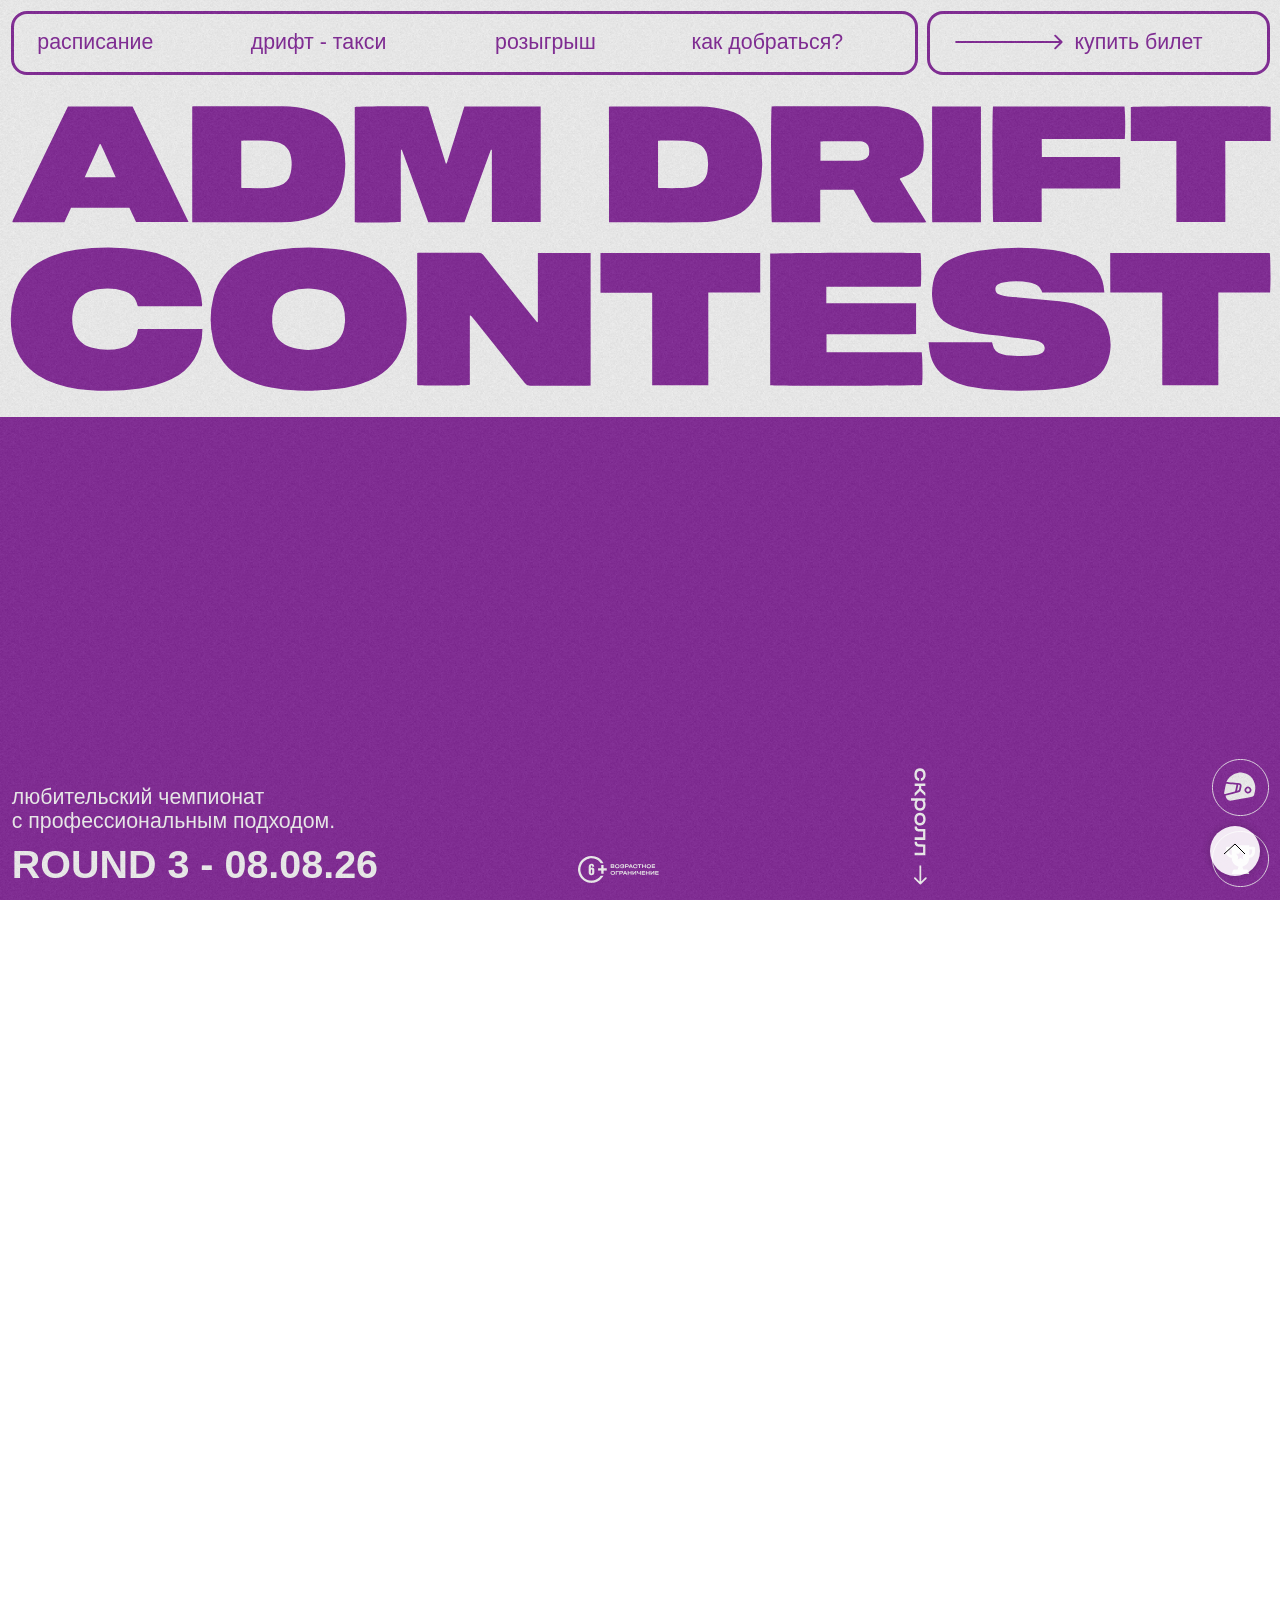
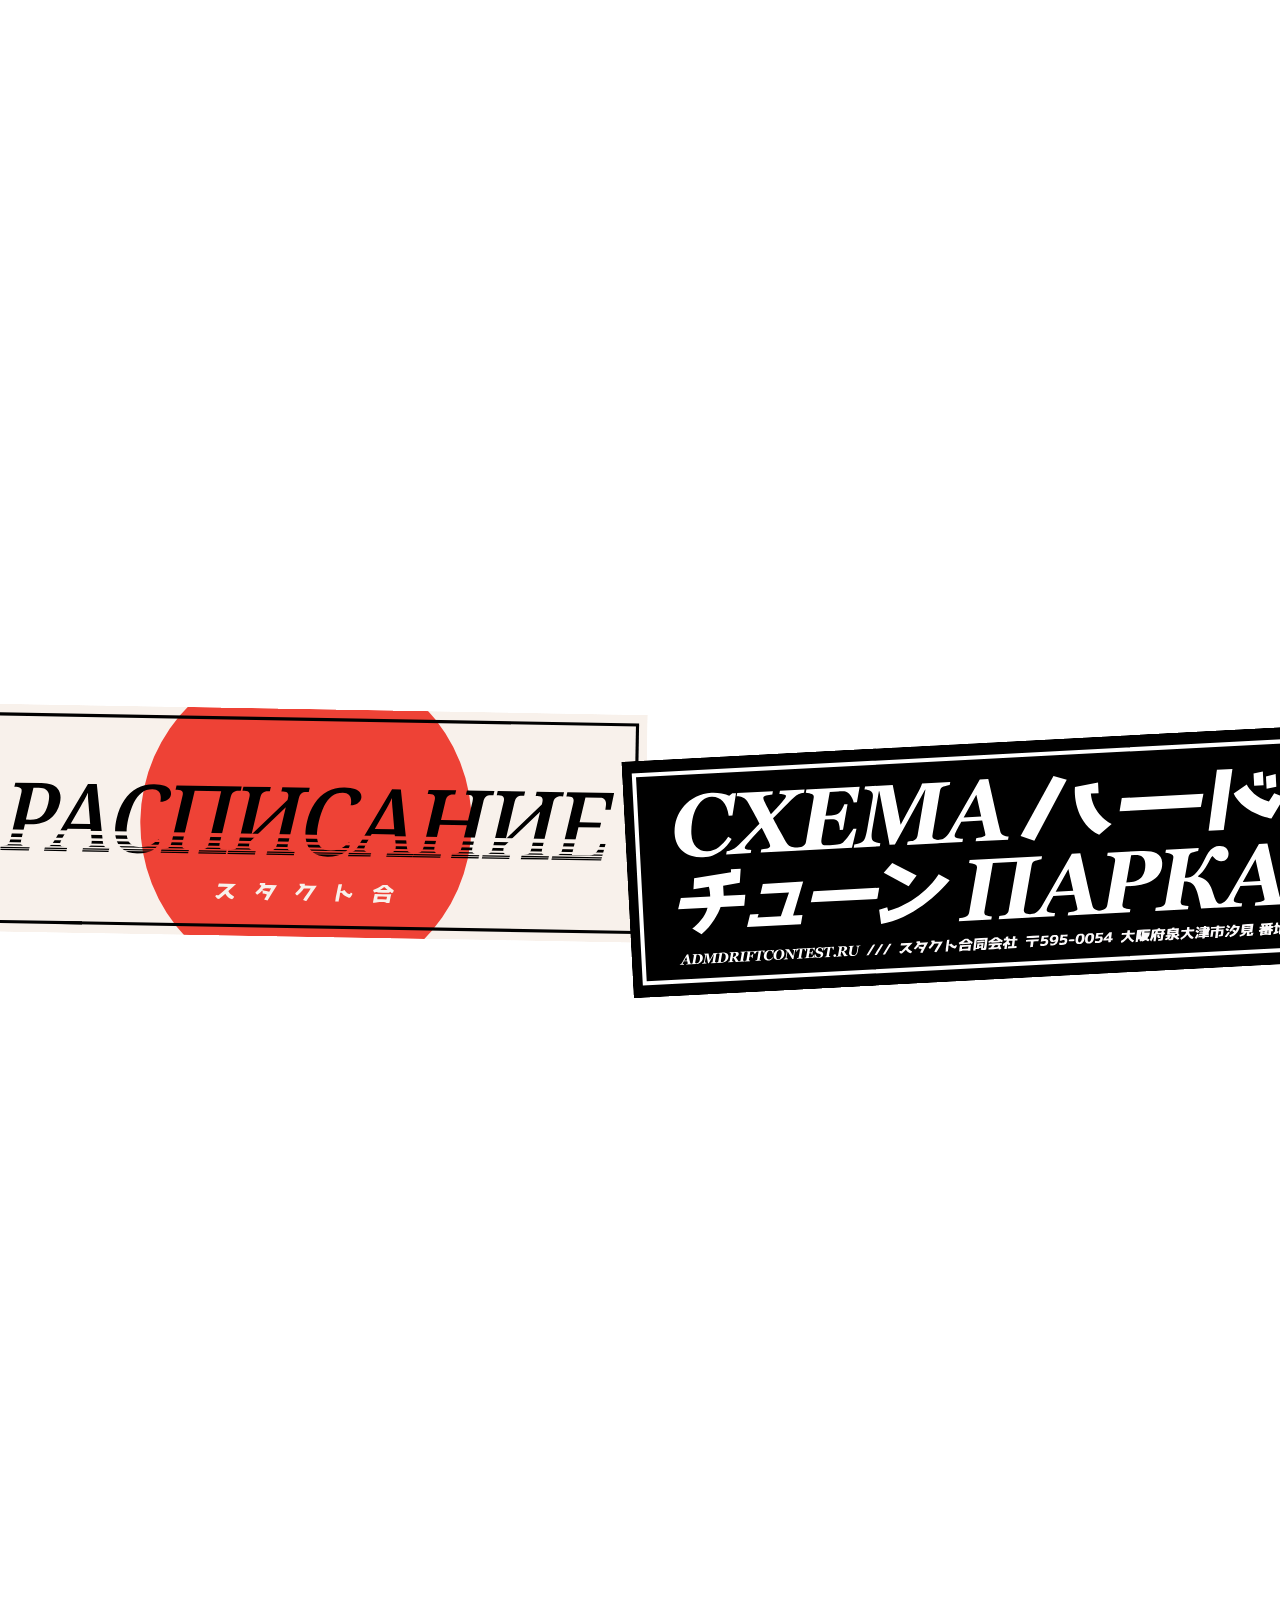
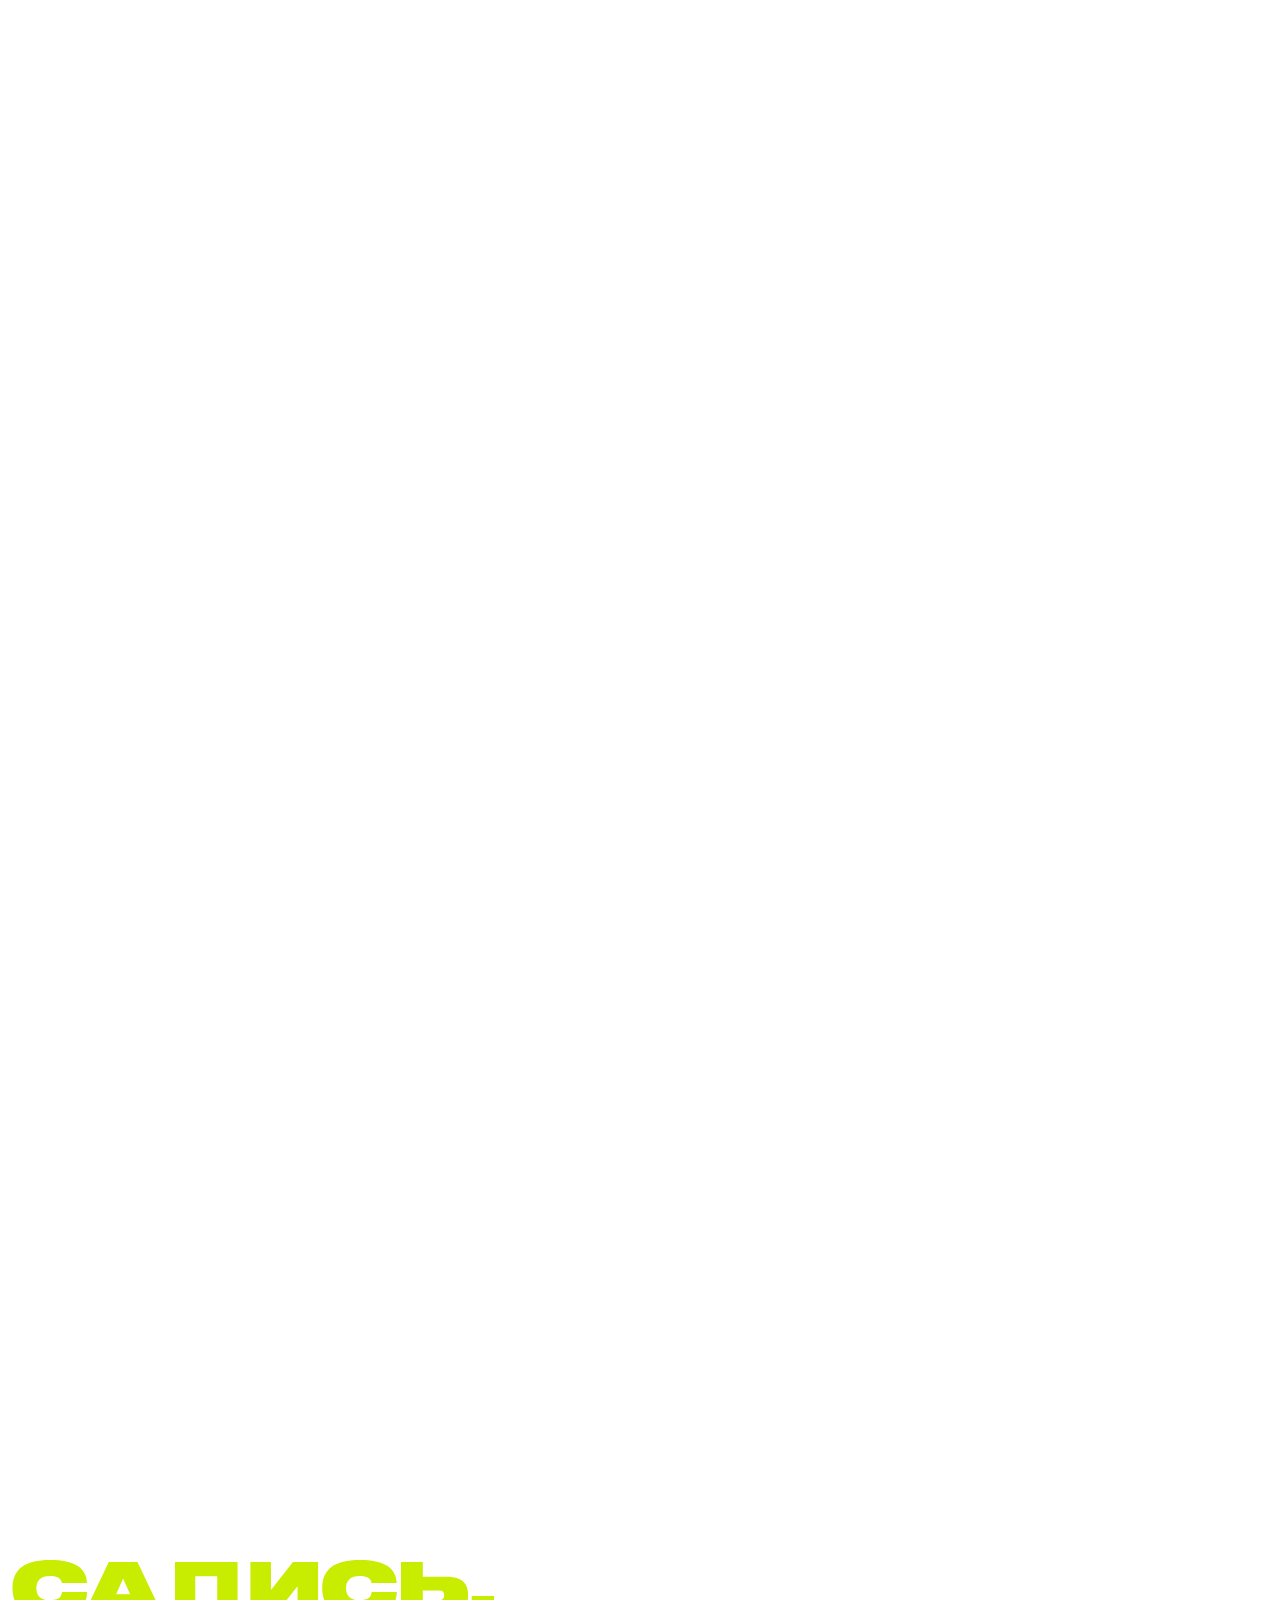
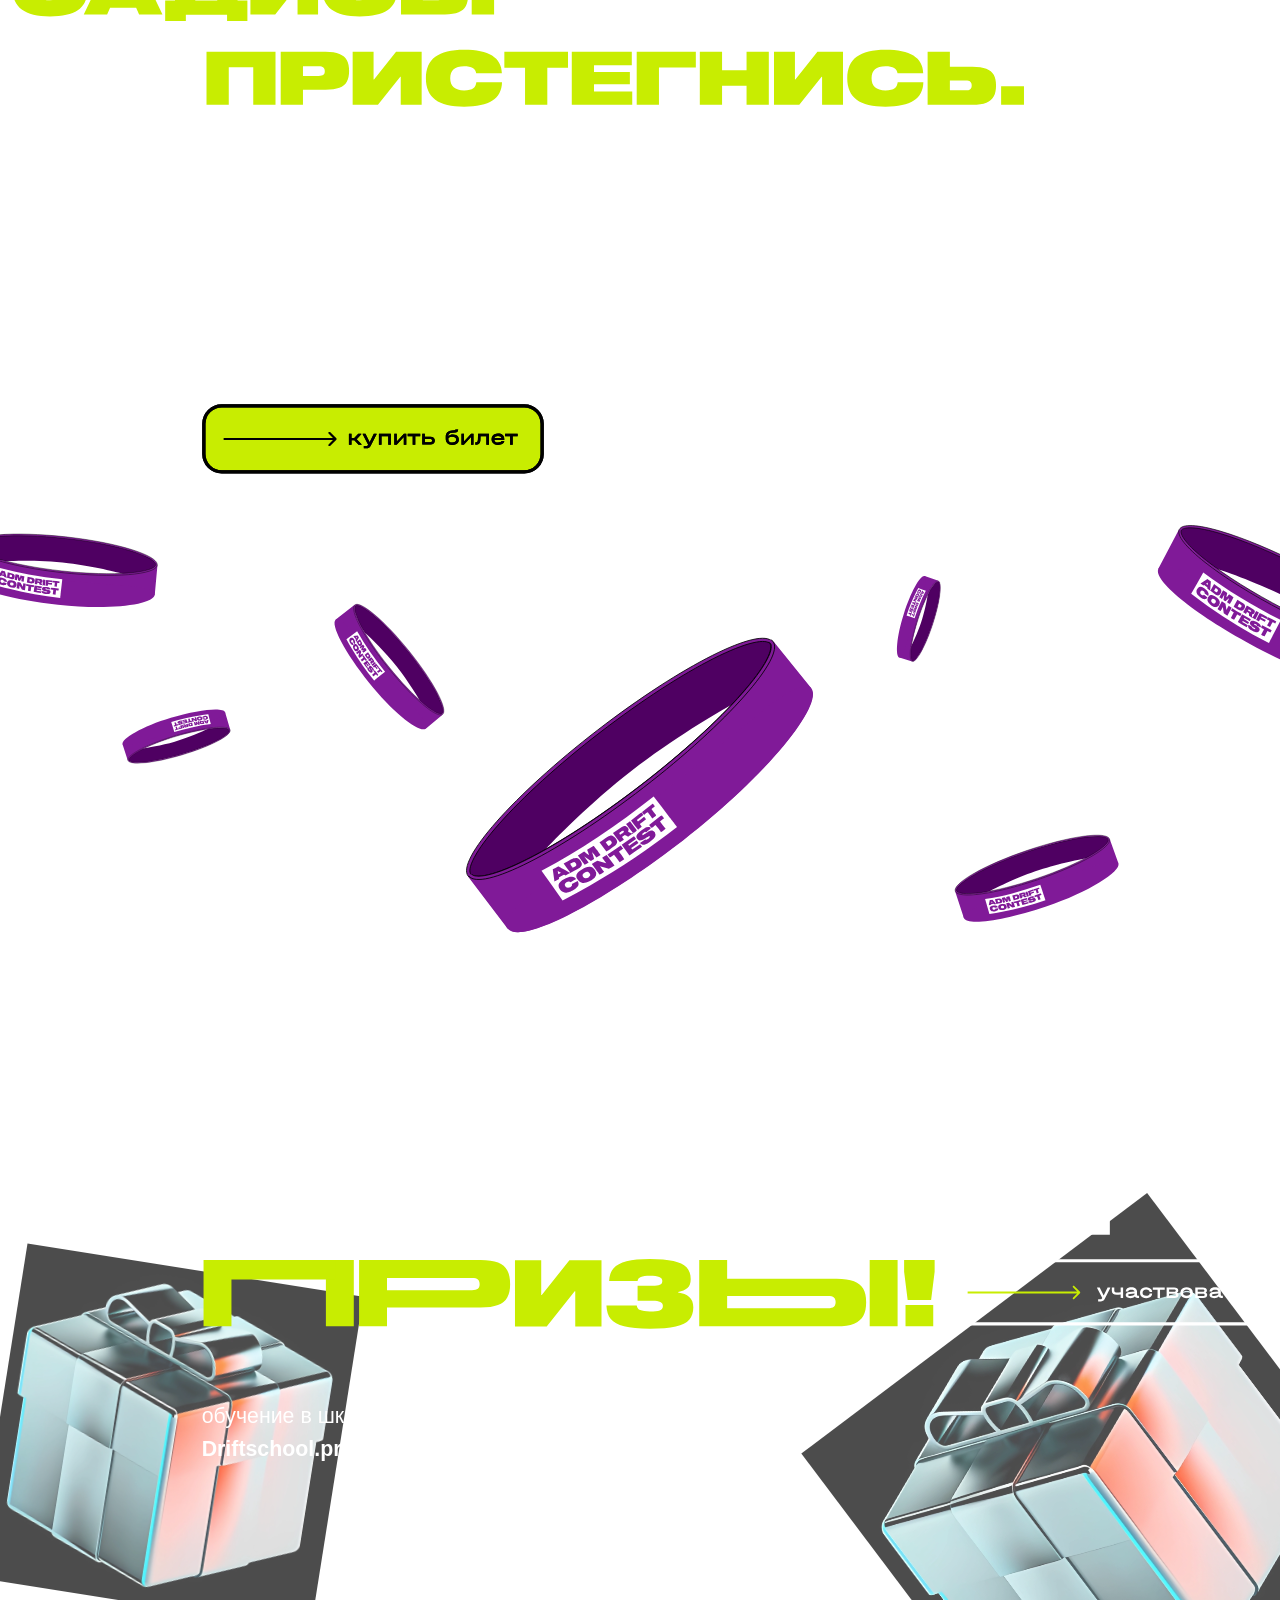
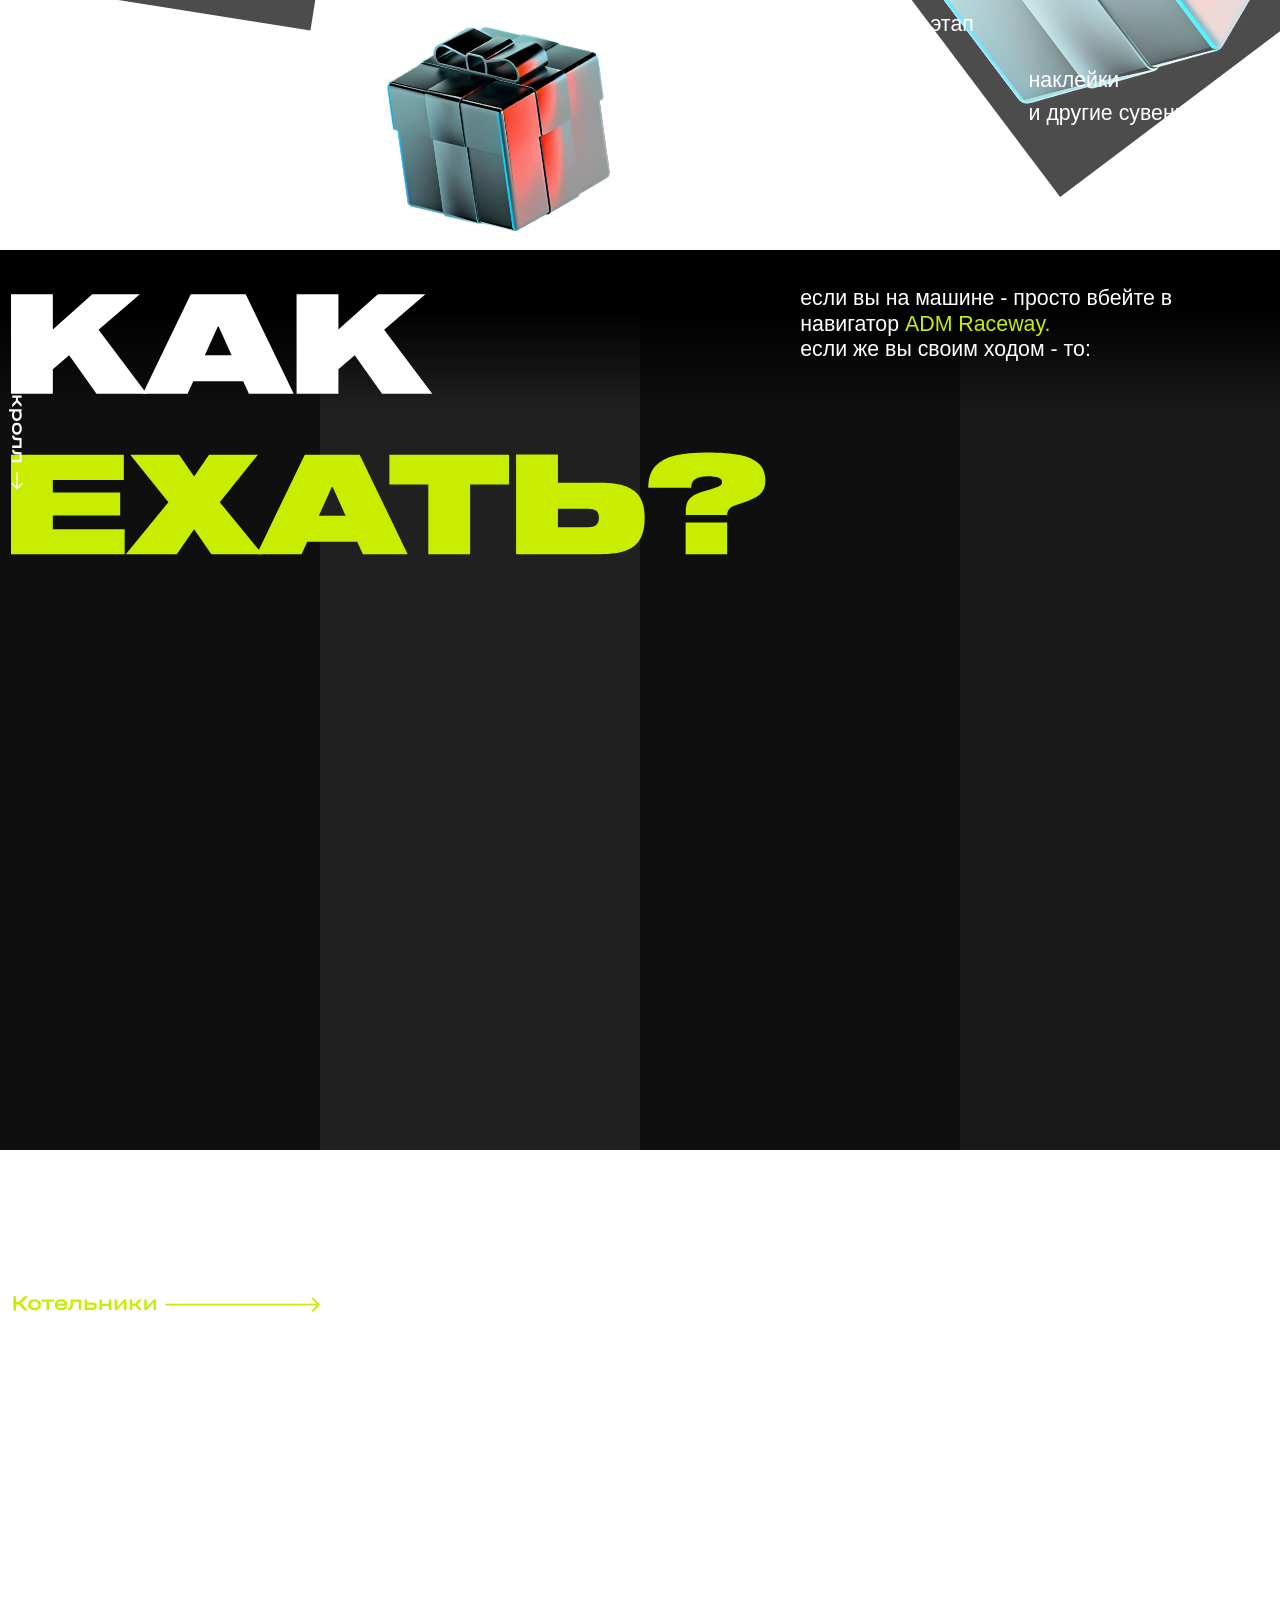
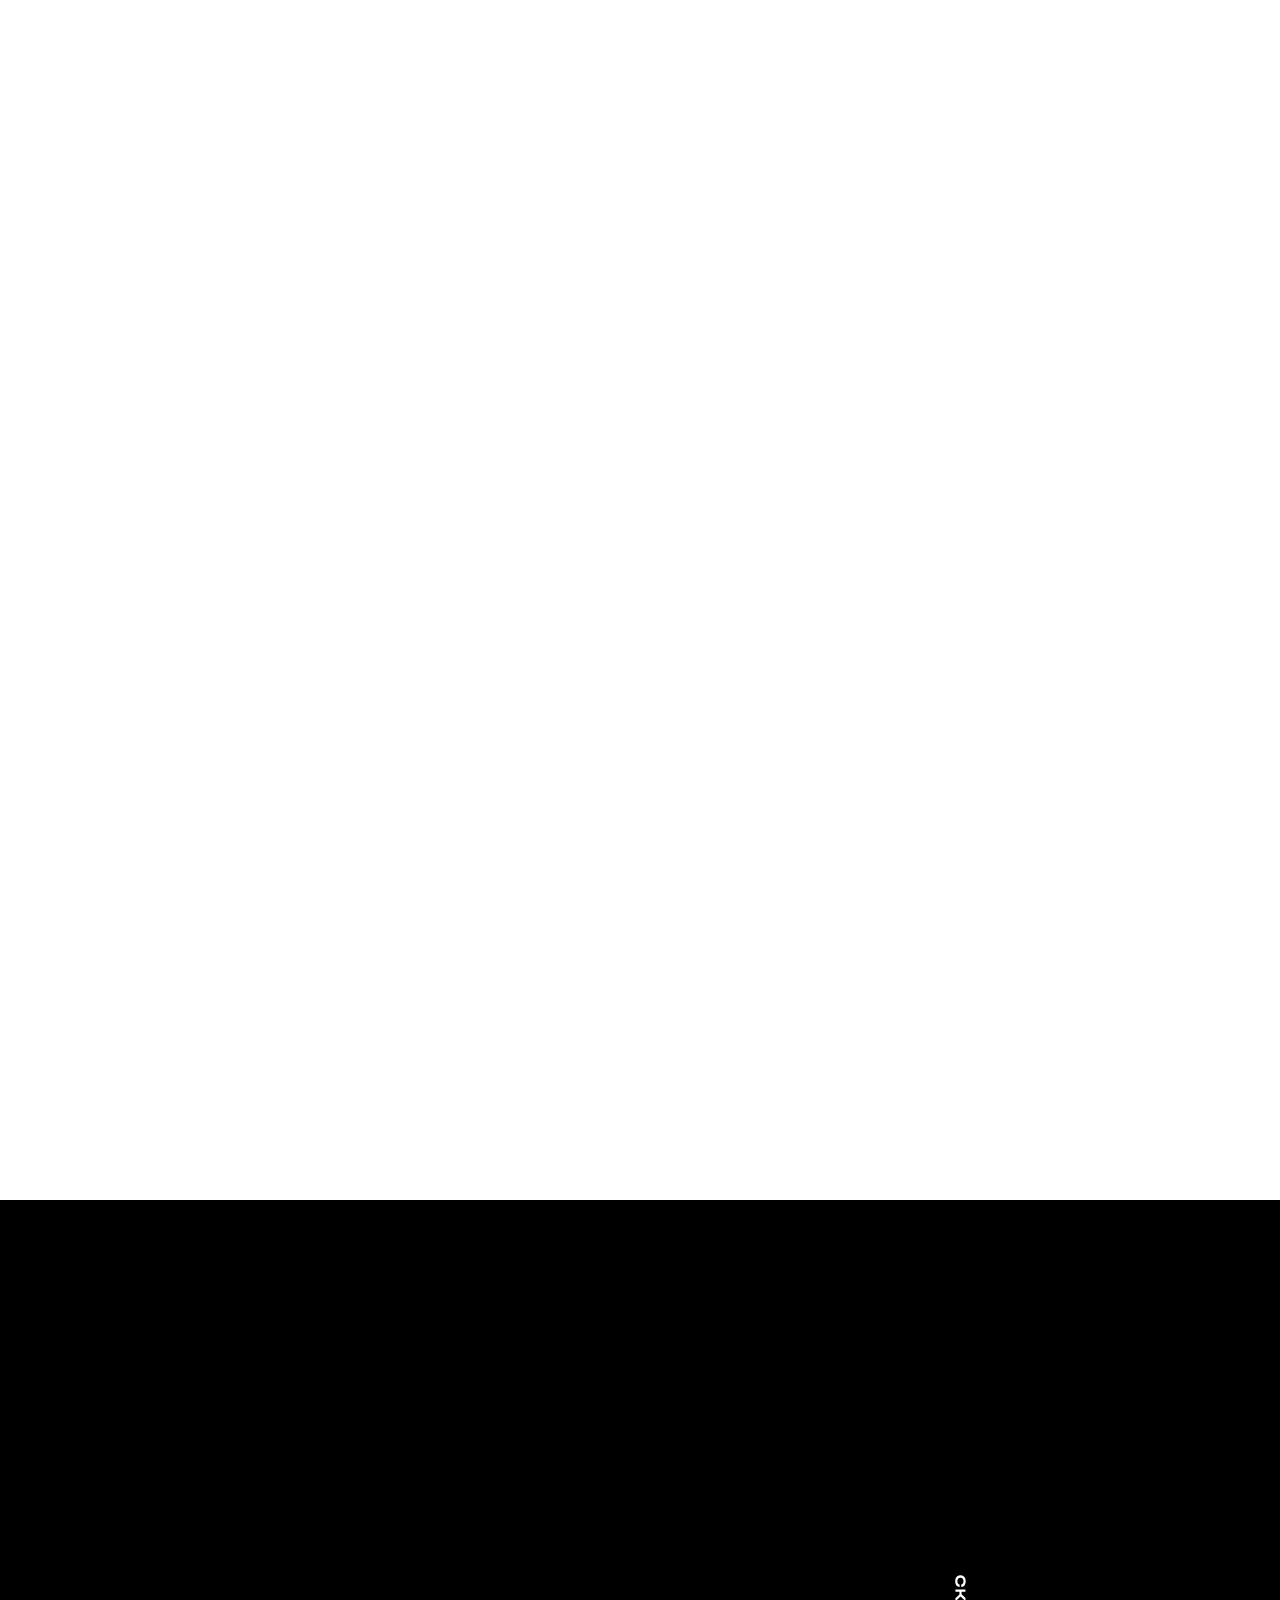
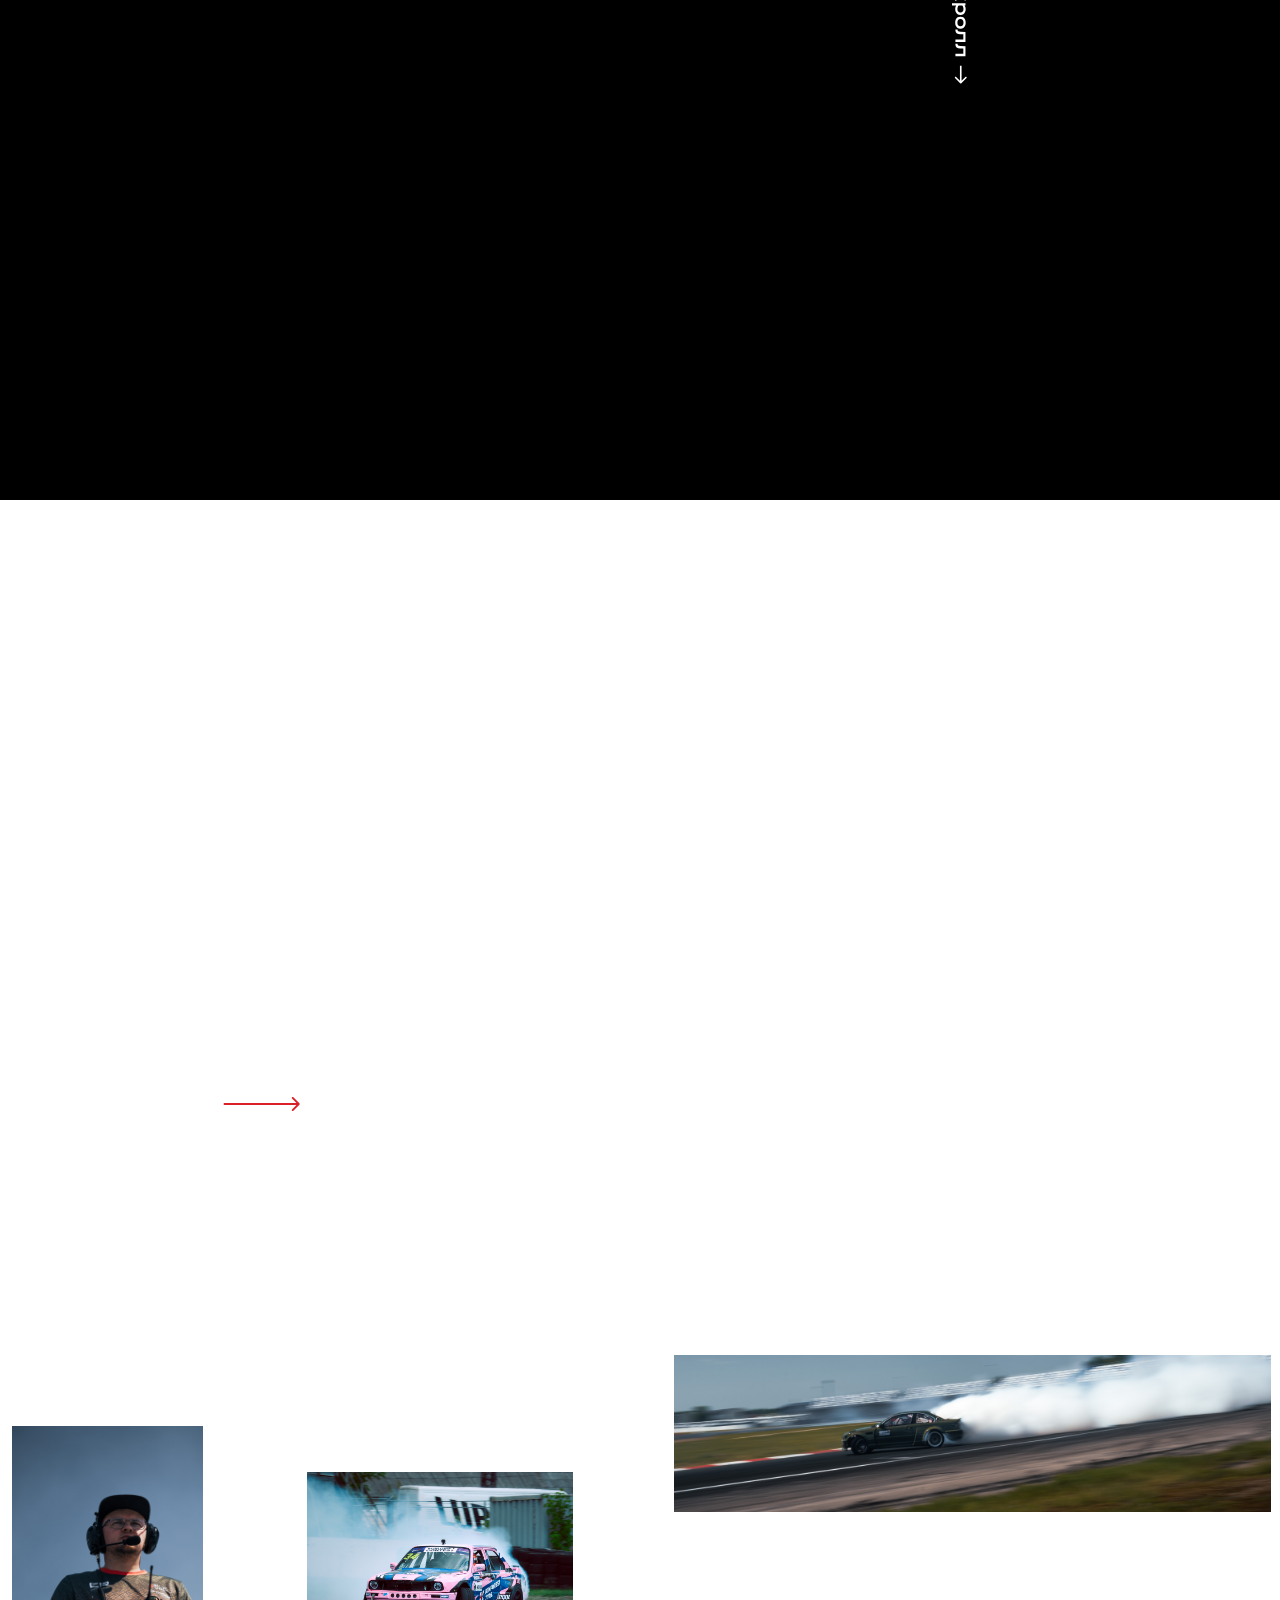
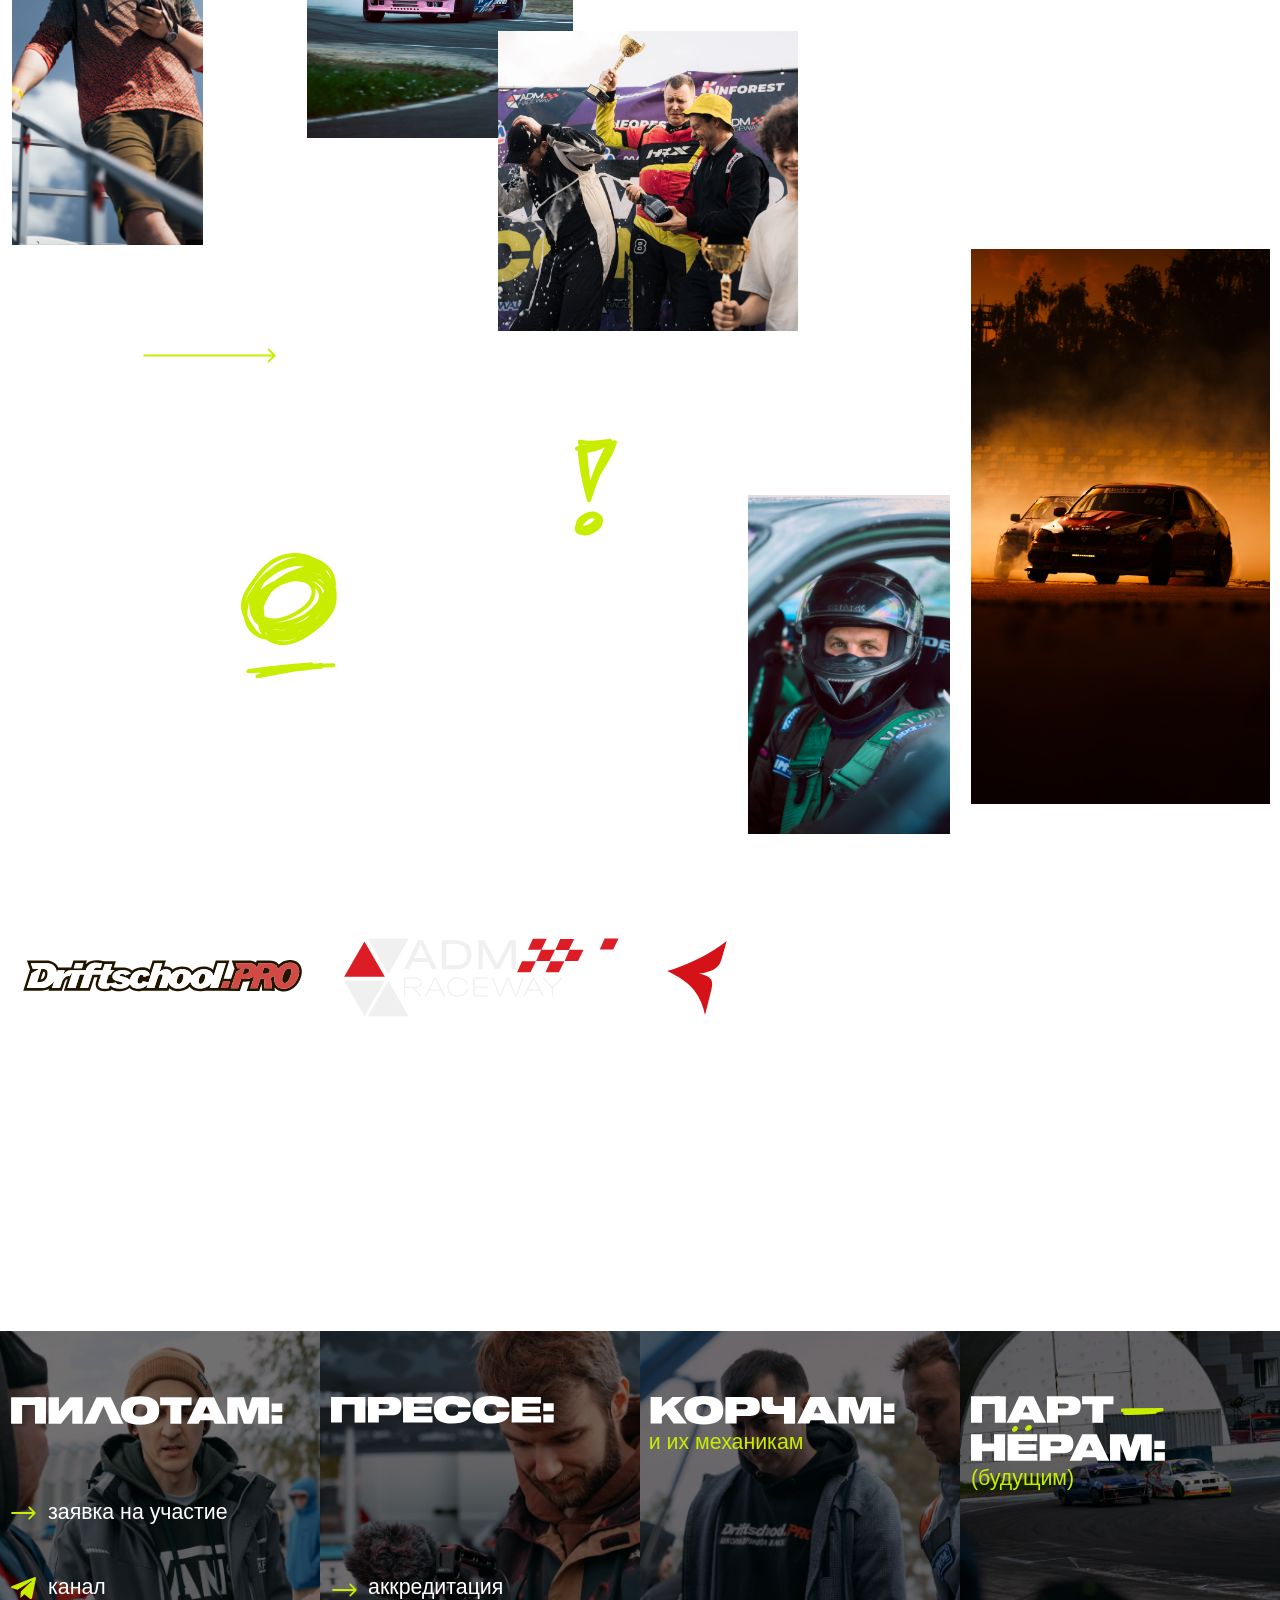
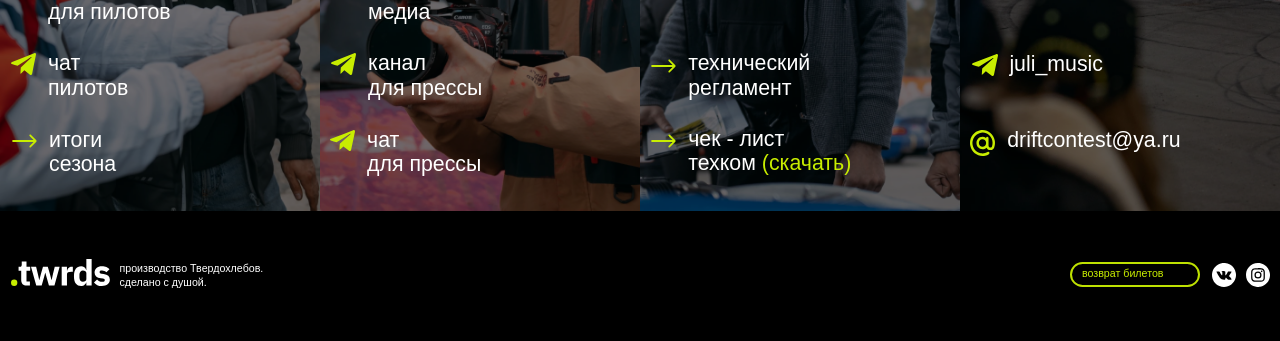
==== test/index.html @ a72785b3 "test: локализованная версия сайта в /test/ (все картинки локально, для проверки)" ====
<!DOCTYPE html>
<!-- saved from url=(0040)https://event.admdriftcontest.ru/desktop -->
<html><head><meta http-equiv="Content-Type" content="text/html; charset=UTF-8">   <meta name="viewport" content="width=device-width, initial-scale=1.0"> <!--metatextblock--> <title>ADM DRIFT CONTEST</title> <meta property="og:url" content="https://go.admdriftcontest.ru/"> <meta property="og:title" content="ADM DRIFT CONTEST"> <meta property="og:description" content=""> <meta property="og:type" content="website"> <meta property="og:image" content="assets/cdn/57b9cfc22eec63c6.jpg"> <!-- canonical: укажите адрес новой посадочной после выбора домена --> <!--/metatextblock--> <meta name="format-detection" content="telephone=no"> <meta http-equiv="x-dns-prefetch-control" content="on"> <link rel="dns-prefetch" href="https://ws.tildacdn.com/"> <link rel="dns-prefetch" href="https://static.tildacdn.com/"> <!--favicons--> <link rel="icon" type="image/x-icon" sizes="32x32" href="assets/cdn/05800075f4807b48.ico" media="(prefers-color-scheme: light)"> <link rel="icon" type="image/x-icon" sizes="32x32" href="assets/cdn/02014772141216e8.ico" media="(prefers-color-scheme: dark)"> <link rel="icon" type="image/svg+xml" sizes="any" href="assets/cdn/d7f39bd83659e5aa.svg"> <!--/favicons--> <!-- Assets --> <script src="https://neo.tildacdn.com/js/tilda-fallback-1.0.min.js" async="" charset="utf-8"></script> <link rel="stylesheet" href="assets/tilda-grid-3.0.min.css" type="text/css" media="all" onerror="this.loaderr=&#39;y&#39;;"> <link rel="stylesheet" href="assets/tilda-blocks-page48176587.min.css" type="text/css" media="all" onerror="this.loaderr=&#39;y&#39;;">
<link rel="stylesheet" href="assets-m/tilda-blocks-page51428053.min.css" type="text/css" media="all"> <link rel="stylesheet" href="assets/tilda-animation-2.0.min.css" type="text/css" media="all" onerror="this.loaderr=&#39;y&#39;;"> <script nomodule="" src="assets/tilda-polyfill-1.0.min.js" charset="utf-8"></script> <script type="text/javascript">function t_onReady(func) {if(document.readyState!='loading') {func();} else {document.addEventListener('DOMContentLoaded',func);}}
function t_onFuncLoad(funcName,okFunc,time) {if(typeof window[funcName]==='function') {okFunc();} else {setTimeout(function() {t_onFuncLoad(funcName,okFunc,time);},(time||100));}}function t396_initialScale(t){var e=document.getElementById("rec"+t);if(e){var i=e.querySelector(".t396__artboard");if(i){window.tn_scale_initial_window_width||(window.tn_scale_initial_window_width=document.documentElement.clientWidth);var a=window.tn_scale_initial_window_width,r=[],n,l=i.getAttribute("data-artboard-screens");if(l){l=l.split(",");for(var o=0;o<l.length;o++)r[o]=parseInt(l[o],10)}else r=[320,480,640,960,1200];for(var o=0;o<r.length;o++){var d=r[o];a>=d&&(n=d)}var _="edit"===window.allrecords.getAttribute("data-tilda-mode"),c="center"===t396_getFieldValue(i,"valign",n,r),s="grid"===t396_getFieldValue(i,"upscale",n,r),w=t396_getFieldValue(i,"height_vh",n,r),g=t396_getFieldValue(i,"height",n,r),u=!!window.opr&&!!window.opr.addons||!!window.opera||-1!==navigator.userAgent.indexOf(" OPR/");if(!_&&c&&!s&&!w&&g&&!u){var h=parseFloat((a/n).toFixed(3)),f=[i,i.querySelector(".t396__carrier"),i.querySelector(".t396__filter")],v=Math.floor(parseInt(g,10)*h)+"px",p;i.style.setProperty("--initial-scale-height",v);for(var o=0;o<f.length;o++)f[o].style.setProperty("height","var(--initial-scale-height)");t396_scaleInitial__getElementsToScale(i).forEach((function(t){t.style.zoom=h}))}}}}function t396_scaleInitial__getElementsToScale(t){return t?Array.prototype.slice.call(t.children).filter((function(t){return t&&(t.classList.contains("t396__elem")||t.classList.contains("t396__group"))})):[]}function t396_getFieldValue(t,e,i,a){var r,n=a[a.length-1];if(!(r=i===n?t.getAttribute("data-artboard-"+e):t.getAttribute("data-artboard-"+e+"-res-"+i)))for(var l=0;l<a.length;l++){var o=a[l];if(!(o<=i)&&(r=o===n?t.getAttribute("data-artboard-"+e):t.getAttribute("data-artboard-"+e+"-res-"+o)))break}return r}window.TN_SCALE_INITIAL_VER="1.0",window.tn_scale_initial_window_width=null;</script> <script src="assets/jquery-1.10.2.min.js" charset="utf-8" onerror="this.loaderr=&#39;y&#39;;"></script> <script src="assets/tilda-scripts-3.0.min.js" charset="utf-8" defer="" onerror="this.loaderr=&#39;y&#39;;"></script> <script src="assets/tilda-blocks-page48176587.min.js" charset="utf-8" async="" onerror="this.loaderr=&#39;y&#39;;"></script>
<script src="assets-m/tilda-blocks-page51428053.min.js" charset="utf-8"></script> <script src="assets/tilda-lazyload-1.0.min.js" charset="utf-8" async="" onerror="this.loaderr=&#39;y&#39;;"></script> <script src="assets/tilda-animation-2.0.min.js" charset="utf-8" async="" onerror="this.loaderr=&#39;y&#39;;"></script> <script src="assets/tilda-zero-1.1.min.js" charset="utf-8" async="" onerror="this.loaderr=&#39;y&#39;;"></script> <script src="assets/tilda-animation-ext-1.0.min.js" charset="utf-8" async="" onerror="this.loaderr=&#39;y&#39;;"></script> <script src="assets/tilda-animation-sbs-1.0.min.js" charset="utf-8" async="" onerror="this.loaderr=&#39;y&#39;;"></script> <script src="assets/tilda-zero-scale-1.0.min.js" charset="utf-8" async="" onerror="this.loaderr=&#39;y&#39;;"></script> <script src="assets/tilda-zero-fixed-1.0.min.js" charset="utf-8" async="" onerror="this.loaderr=&#39;y&#39;;"></script> <script src="assets/tilda-events-1.0.min.js" charset="utf-8" async="" onerror="this.loaderr=&#39;y&#39;;"></script> <script type="text/javascript">window.dataLayer=window.dataLayer||[];</script> <script type="text/javascript">(function() {var ttt='cebo';var tt='oog';var re=new RegExp("bot|g" + tt + "le|yandex|baidu|bing|msn|duckduckbot|teoma|slurp|crawler|spider|robot|crawling|fa" + ttt + "ok","i");if((re.test(navigator.userAgent))===false&&typeof(sessionStorage)!='undefined'&&sessionStorage.getItem('visited')!=='y'&&document.visibilityState){var style=document.createElement('style');style.type='text/css';style.innerHTML='@media screen and (min-width: 980px) {.t-records {opacity: 0;}.t-records_animated {-webkit-transition: opacity ease-in-out .2s;-moz-transition: opacity ease-in-out .2s;-o-transition: opacity ease-in-out .2s;transition: opacity ease-in-out .2s;}.t-records.t-records_visible {opacity: 1;}}';document.getElementsByTagName('head')[0].appendChild(style);function t_setvisRecs(){var alr=document.querySelectorAll('.t-records');Array.prototype.forEach.call(alr,function(el) {el.classList.add("t-records_animated");});setTimeout(function() {Array.prototype.forEach.call(alr,function(el) {el.classList.add("t-records_visible");});sessionStorage.setItem("visited","y");},400);}
document.addEventListener('DOMContentLoaded',t_setvisRecs);}})();</script><style type="text/css">@media screen and (min-width: 980px) {.t-records {opacity: 0;}.t-records_animated {-webkit-transition: opacity ease-in-out .2s;-moz-transition: opacity ease-in-out .2s;-o-transition: opacity ease-in-out .2s;transition: opacity ease-in-out .2s;}.t-records.t-records_visible {opacity: 1;}}</style><style id="annexxStyle011"> /* Removing pop-up icons from videos in Opera */ #detach-button-host { display: none !important; } div[class*="annexx-wrapper-video-in-shape"] video:fullscreen { border-radius: 0px; object-fit: contain; }                     .hide-preload-shape { visibility: hidden !important; pointer-events: none !important; } video {-webkit-mask-image: -webkit-radial-gradient(white, black); -webkit-backface-visibility: hidden; -moz-backface-visibility: hidden;} .tn-elem__7423584621721386684491 .toned-video { position: absolute; top: 0; width: 100%; height: 100%; z-index: 1; background-color: rgba(0,0,0,0); }  .t396__elem.tn-elem.annexx-wrapper-video-in-shape7817993834 {  } .t396__elem.tn-elem.annexx-wrapper-video-in-shape7817993834 .tn-atom { object-fit: cover;   transition: transform 0ms linear; } .t396__elem.tn-elem.annexx-wrapper-video-in-shape7817993834 .tn-atom:hover { transform: scale(100%) ; transition: transform 0ms linear 0ms; }  .annexx-wrapper-video-in-shape7817993834 video { object-fit: cover; height: 100%; width: 100%; height: 100%; position: absolute; top: 0; left: 0;    }  .t396__elem.tn-elem.annexx-wrapper-video-in-shape7817993834 .toned-video {   }       .tn-elem__7423584621721387025328 .toned-video { position: absolute; top: 0; width: 100%; height: 100%; z-index: 1; background-color: rgba(0, 0, 0, 0.8); }  .t396__elem.tn-elem.annexx-wrapper-video-in-shape9236403258 {  } .t396__elem.tn-elem.annexx-wrapper-video-in-shape9236403258 .tn-atom { object-fit: cover;   transition: transform 0ms linear; } .t396__elem.tn-elem.annexx-wrapper-video-in-shape9236403258 .tn-atom:hover { transform: scale(100%) ; transition: transform 0ms linear 0ms; }  .annexx-wrapper-video-in-shape9236403258 video { object-fit: cover; height: 100%; width: 100%; height: 100%; position: absolute; top: 0; left: 0;    }  .t396__elem.tn-elem.annexx-wrapper-video-in-shape9236403258 .toned-video {   }  .tn-elem__7427253441720355758417 .toned-video { position: absolute; top: 0; width: 100%; height: 100%; z-index: 1; background-color: rgba(0, 0, 0, 0.6); }  .t396__elem.tn-elem.annexx-wrapper-video-in-shape7045211127 {  } .t396__elem.tn-elem.annexx-wrapper-video-in-shape7045211127 .tn-atom { object-fit: cover;   transition: transform 0ms linear; } .t396__elem.tn-elem.annexx-wrapper-video-in-shape7045211127 .tn-atom:hover { transform: scale(100%) ; transition: transform 0ms linear 0ms; }  .annexx-wrapper-video-in-shape7045211127 video { object-fit: cover; height: 100%; width: 100%; height: 100%; position: absolute; top: 0; left: 0;    }  .t396__elem.tn-elem.annexx-wrapper-video-in-shape7045211127 .toned-video {   }  .tn-elem__7427253441714670534882 .toned-video { position: absolute; top: 0; width: 100%; height: 100%; z-index: 1; background-color: rgba(0, 0, 0, 0.8); }  .t396__elem.tn-elem.annexx-wrapper-video-in-shape6560532716 {  } .t396__elem.tn-elem.annexx-wrapper-video-in-shape6560532716 .tn-atom { object-fit: cover;   transition: transform 0ms linear; } .t396__elem.tn-elem.annexx-wrapper-video-in-shape6560532716 .tn-atom:hover { transform: scale(100%) ; transition: transform 0ms linear 0ms; }  .annexx-wrapper-video-in-shape6560532716 video { object-fit: cover; height: 100%; width: 100%; height: 100%; position: absolute; top: 0; left: 0;    }  .t396__elem.tn-elem.annexx-wrapper-video-in-shape6560532716 .toned-video {   }  .tn-elem__7427253441714670549887 .toned-video { position: absolute; top: 0; width: 100%; height: 100%; z-index: 1; background-color: rgba(0, 0, 0, 0.75); }  .t396__elem.tn-elem.annexx-wrapper-video-in-shape6352124714 {  } .t396__elem.tn-elem.annexx-wrapper-video-in-shape6352124714 .tn-atom { object-fit: cover;   transition: transform 0ms linear; } .t396__elem.tn-elem.annexx-wrapper-video-in-shape6352124714 .tn-atom:hover { transform: scale(100%) ; transition: transform 0ms linear 0ms; }  .annexx-wrapper-video-in-shape6352124714 video { object-fit: cover; height: 100%; width: 100%; height: 100%; position: absolute; top: 0; left: 0;    }  .t396__elem.tn-elem.annexx-wrapper-video-in-shape6352124714 .toned-video {   }  .tn-elem__7427253441714670559920 .toned-video { position: absolute; top: 0; width: 100%; height: 100%; z-index: 1; background-color: rgba(0, 0, 0, 0.8); }  .t396__elem.tn-elem.annexx-wrapper-video-in-shape221623359 {  } .t396__elem.tn-elem.annexx-wrapper-video-in-shape221623359 .tn-atom { object-fit: cover;   transition: transform 0ms linear; } .t396__elem.tn-elem.annexx-wrapper-video-in-shape221623359 .tn-atom:hover { transform: scale(100%) ; transition: transform 0ms linear 0ms; }  .annexx-wrapper-video-in-shape221623359 video { object-fit: cover; height: 100%; width: 100%; height: 100%; position: absolute; top: 0; left: 0;    }  .t396__elem.tn-elem.annexx-wrapper-video-in-shape221623359 .toned-video {   }  .tn-elem__7427253441714670562405 .toned-video { position: absolute; top: 0; width: 100%; height: 100%; z-index: 1; background-color: rgba(0, 0, 0, 0.8); }  .t396__elem.tn-elem.annexx-wrapper-video-in-shape9939599119 {  } .t396__elem.tn-elem.annexx-wrapper-video-in-shape9939599119 .tn-atom { object-fit: cover;   transition: transform 0ms linear; } .t396__elem.tn-elem.annexx-wrapper-video-in-shape9939599119 .tn-atom:hover { transform: scale(100%) ; transition: transform 0ms linear 0ms; }  .annexx-wrapper-video-in-shape9939599119 video { object-fit: cover; height: 100%; width: 100%; height: 100%; position: absolute; top: 0; left: 0;    }  .t396__elem.tn-elem.annexx-wrapper-video-in-shape9939599119 .toned-video {   }  .t396__elem.tn-elem.annexx-wrapper-video-in-shape8696318634 {  } .t396__elem.tn-elem.annexx-wrapper-video-in-shape8696318634 .tn-atom { object-fit: cover;   transition: transform 0ms linear; } .t396__elem.tn-elem.annexx-wrapper-video-in-shape8696318634 .tn-atom:hover { transform: scale(100%) ; transition: transform 0ms linear 0ms; }  .annexx-wrapper-video-in-shape8696318634 video { object-fit: cover; height: 100%; width: 100%; height: 100%; position: absolute; top: 0; left: 0;    }   .t396__elem.tn-elem.tn-elem__7427253441714670549887.annexx-wrapper-video-in-shape6352124714 {display:table;}.t396__elem.tn-elem.tn-elem__7427253441720355758417.annexx-wrapper-video-in-shape7045211127 {display:table;}.t396__elem.tn-elem.taxiback.tn-elem__7423584621721387025328.annexx-wrapper-video-in-shape9236403258 {display:table;}.t396__elem.tn-elem.tn-elem__7427253441714670534882.annexx-wrapper-video-in-shape6560532716 {display:table;}.t396__elem.tn-elem.tn-elem__7423584621721386684491.annexx-wrapper-video-in-shape7817993834 {display:table;}.t396__elem.tn-elem.tn-elem__7427253441714670559920.annexx-wrapper-video-in-shape221623359 {display:table;}.t396__elem.tn-elem.tn-elem__7427253441714670562405.annexx-wrapper-video-in-shape9939599119 {display:table;}</style><style>.t396 .t-animate[data-animate-style="fadein"],.t396 .t-animate[data-animate-style="fadeinup"],.t396 .t-animate[data-animate-style="fadeindown"],.t396 .t-animate[data-animate-style="fadeinleft"],.t396 .t-animate[data-animate-style="fadeinright"],.t396 .t-animate[data-animate-style="zoomin"],.t396 .t-animate[data-animate-style="zoomout"] {opacity: 0;-webkit-transition-property: opacity, transform;transition-property: opacity, transform;-webkit-transition-duration: 1s;transition-duration: 1s;-webkit-transition-timing-function: cubic-bezier(0.19, 1, 0.22, 1);transition-timing-function: cubic-bezier(0.19, 1, 0.22, 1);-webkit-backface-visibility: hidden;backface-visibility: hidden;}@media screen and (max-width: 1199px) {.t396 .t-animate[data-animate-style-res-320="fadein"],.t396 .t-animate[data-animate-style-res-320="fadeinup"],.t396 .t-animate[data-animate-style-res-320="fadeindown"],.t396 .t-animate[data-animate-style-res-320="fadeinleft"],.t396 .t-animate[data-animate-style-res-320="fadeinright"],.t396 .t-animate[data-animate-style-res-320="zoomin"],.t396 .t-animate[data-animate-style-res-320="zoomout"] {opacity: 0;-webkit-transition-property: opacity, transform;transition-property: opacity, transform;-webkit-transition-duration: 1s;transition-duration: 1s;-webkit-transition-timing-function: cubic-bezier(0.19, 1, 0.22, 1);transition-timing-function: cubic-bezier(0.19, 1, 0.22, 1);-webkit-backface-visibility: hidden;backface-visibility: hidden;}}.t396 .t-title.t-animate {-webkit-transition-duration: 1.2s;transition-duration: 1.2s;}.t396 .t-descr.t-animate,.t396 .t-uptitle.t-animate,.t396 .t-subtitle.t-animate,.t396 .t-text.t-animate {-webkit-transition-duration: 0.7s;transition-duration: 0.7s;}.t396 .t-item.t-animate {-webkit-transition-duration: 0.5s;transition-duration: 0.5s;}.t396 .t-animate[data-animate-style="fadein"] {opacity: 0;transform: none;}@media screen and (max-width: 1199px) {#allrecords .t396 .t-animate[data-animate-style-res-320="fadein"] {opacity: 0;transform: none;}}.t396 .t-animate_started[data-animate-style="fadein"] {opacity: 1;}@media screen and (max-width: 1199px) {#allrecords .t396 .t-animate_started[data-animate-style-res-320="fadein"] {opacity: 1;}}.t396 .t-animate[data-animate-style="fadeinup"] {-webkit-transform: translate(0, 100px);transform: translate(0, 100px);}@media screen and (max-width: 1199px) {#allrecords .t396 .t-animate[data-animate-style-res-320="fadeinup"] {-webkit-transform: translate(0, 100px);transform: translate(0, 100px);}}.t396 .t-animate_started[data-animate-style="fadeinup"] {opacity: 1;-webkit-transform: none;transform: none;}@media screen and (max-width: 1199px) {#allrecords .t396 .t-animate_started[data-animate-style-res-320="fadeinup"] {opacity: 1;-webkit-transform: none;transform: none;}}.t396 .t-animate[data-animate-style="fadeindown"] {-webkit-transform: translate(0, -100px);transform: translate(0, -100px);}@media screen and (max-width: 1199px) {#allrecords .t396 .t-animate[data-animate-style-res-320="fadeindown"] {-webkit-transform: translate(0, -100px);transform: translate(0, -100px);}}.t396 .t-animate_started[data-animate-style="fadeindown"] {opacity: 1;-webkit-transform: none;transform: none;}@media screen and (max-width: 1199px) {#allrecords .t396 .t-animate_started[data-animate-style-res-320="fadeindown"] {opacity: 1;-webkit-transform: none;transform: none;}}.t396 .t-animate[data-animate-style="fadeinleft"] {-webkit-transform: translate(100px, 0);transform: translate(100px, 0);}@media screen and (max-width: 1199px) {#allrecords .t396 .t-animate[data-animate-style-res-320="fadeinleft"] {-webkit-transform: translate(100px, 0);transform: translate(100px, 0);}}.t396 .t-animate_started[data-animate-style="fadeinleft"] {opacity: 1;-webkit-transform: none;transform: none;}@media screen and (max-width: 1199px) {#allrecords .t396 .t-animate_started[data-animate-style-res-320="fadeinleft"] {opacity: 1;-webkit-transform: none;transform: none;}}.t396 .t-animate[data-animate-style="fadeinright"] {-webkit-transform: translate(-100px, 0);transform: translate(-100px, 0);}@media screen and (max-width: 1199px) {#allrecords .t396 .t-animate[data-animate-style-res-320="fadeinright"] {-webkit-transform: translate(-100px, 0);transform: translate(-100px, 0);}}.t396 .t-animate_started[data-animate-style="fadeinright"] {opacity: 1;-webkit-transform: none;transform: none;}@media screen and (max-width: 1199px) {#allrecords .t396 .t-animate_started[data-animate-style-res-320="fadeinright"] {opacity: 1;-webkit-transform: none;transform: none;}}.t396 .t-animate[data-animate-style="zoomin"] {-webkit-transform: scale(0.9);transform: scale(0.9);}@media screen and (max-width: 1199px) {#allrecords .t396 .t-animate[data-animate-style-res-320="zoomin"] {-webkit-transform: scale(0.9);transform: scale(0.9);}}.t396 .t-animate_started[data-animate-style="zoomin"] {opacity: 1;-webkit-transform: scale(1);transform: scale(1);}@media screen and (max-width: 1199px) {#allrecords .t396 .t-animate_started[data-animate-style-res-320="zoomin"] {opacity: 1;-webkit-transform: scale(1);transform: scale(1);}}.t396 .t-animate[data-animate-style="zoomout"] {-webkit-transform: scale(1.2);transform: scale(1.2);}@media screen and (max-width: 1199px) {#allrecords .t396 .t-animate[data-animate-style-res-320="zoomout"] {-webkit-transform: scale(1.2);transform: scale(1.2);}}.t396 .t-animate_started[data-animate-style="zoomout"] {opacity: 1;-webkit-transform: scale(1);transform: scale(1);}@media screen and (max-width: 1199px) {#allrecords .t396 .t-animate_started[data-animate-style-res-320="zoomout"] {opacity: 1;-webkit-transform: scale(1);transform: scale(1);}}.t396 .t-animate_started[data-animate-distance],.t396 .t-animate_started[data-animate-scale]{-webkit-transform: none !important;transform: none !important;}@media screen and (max-width: 1199px) {#allrecords .t396 .t-animate_started[data-animate-distance-res-320],#allrecords .t396 .t-animate_started[data-animate-style-res-320="zoomout"] {-webkit-transform: none !important;transform: none !important;}}</style><style id="t396__overflow-styles">.t-records__overflow-clip { overflow: clip; }
						.t-records__overflow-hidden { overflow: hidden; }</style><style class="sbs-anim-keyframes">.t-sbs-anim_started #sbs-777291734-1721739389997 {
animation: sbs-777291734-1721739389997 1.4s linear forwards;
backface-visibility: hidden;
}

@keyframes sbs-777291734-1721739389997 {
0% {transform:translateX(0px);animation-timing-function:0;}
100% {transform:translateX(448px);}
}

.t-sbs-anim_started #sbs-742534438-1721120178424 {
animation: sbs-742534438-1721120178424 0.1s linear forwards;
backface-visibility: hidden;
}

@keyframes sbs-742534438-1721120178424 {
0% {opacity:0;animation-timing-function:0;}
1% {opacity:0;animation-timing-function:0;}
100% {opacity:1;}
}

#rec742534438 [data-elem-id="1721120178424"].t-sbs-anim_started.t-sbs-anim_reversed .tn-atom__sbs-anim-wrapper {-webkit-animation-direction: reverse;animation-direction: reverse;}.t-sbs-anim_started #sbs-742534438-1721120127435 {
animation: sbs-742534438-1721120127435 0.1s linear forwards;
backface-visibility: hidden;
}

@keyframes sbs-742534438-1721120127435 {
0% {opacity:0;animation-timing-function:0;}
1% {opacity:0;animation-timing-function:0;}
100% {opacity:1;}
}

#rec742534438 [data-elem-id="1721120127435"].t-sbs-anim_started.t-sbs-anim_reversed .tn-atom__sbs-anim-wrapper {-webkit-animation-direction: reverse;animation-direction: reverse;}.t-sbs-anim_started #sbs-742534438-1721120038667 {
animation: sbs-742534438-1721120038667 0.1s linear forwards;
backface-visibility: hidden;
}

@keyframes sbs-742534438-1721120038667 {
0% {opacity:0;animation-timing-function:0;}
1% {opacity:0;animation-timing-function:0;}
100% {opacity:1;}
}

#rec742534438 [data-elem-id="1721120038667"].t-sbs-anim_started.t-sbs-anim_reversed .tn-atom__sbs-anim-wrapper {-webkit-animation-direction: reverse;animation-direction: reverse;}.t-sbs-anim_started #sbs-742534438-1721119989100 {
animation: sbs-742534438-1721119989100 0.1s linear forwards;
backface-visibility: hidden;
}

@keyframes sbs-742534438-1721119989100 {
0% {opacity:0;animation-timing-function:0;}
1% {opacity:0;animation-timing-function:0;}
100% {opacity:1;}
}

#rec742534438 [data-elem-id="1721119989100"].t-sbs-anim_started.t-sbs-anim_reversed .tn-atom__sbs-anim-wrapper {-webkit-animation-direction: reverse;animation-direction: reverse;}.t-sbs-anim_started #sbs-742534438-1721119906157 {
animation: sbs-742534438-1721119906157 0.1s linear forwards;
backface-visibility: hidden;
}

@keyframes sbs-742534438-1721119906157 {
0% {opacity:0;animation-timing-function:0;}
1% {opacity:0;animation-timing-function:0;}
100% {opacity:1;}
}

#rec742534438 [data-elem-id="1721119906157"].t-sbs-anim_started.t-sbs-anim_reversed .tn-atom__sbs-anim-wrapper {-webkit-animation-direction: reverse;animation-direction: reverse;}.t-sbs-anim_started #sbs-742358462-1714498025325 {
animation: sbs-742358462-1714498025325 1.3s infinite linear;
backface-visibility: hidden;
}

@keyframes sbs-742358462-1714498025325 {
0% {transform:translateY(0px);animation-timing-function:0;}
15.38% {transform:translateY(3px);animation-timing-function:0;}
30.76% {transform:translateY(0px);animation-timing-function:0;}
100% {transform:translateY(0px);}
}

.t-sbs-anim_started #sbs-742390151-1721666878161 {
animation: sbs-742390151-1721666878161 0.1s linear forwards;
backface-visibility: hidden;
}

@keyframes sbs-742390151-1721666878161 {
0% {opacity:0;animation-timing-function:0;}
1% {opacity:0;animation-timing-function:0;}
100% {opacity:1;}
}

#rec742390151 [data-elem-id="1721666878161"].t-sbs-anim_started.t-sbs-anim_reversed .tn-atom__sbs-anim-wrapper {-webkit-animation-direction: reverse;animation-direction: reverse;}.t-sbs-anim_started #sbs-742390151-1721666925181 {
animation: sbs-742390151-1721666925181 0.1s linear forwards;
backface-visibility: hidden;
}

@keyframes sbs-742390151-1721666925181 {
0% {opacity:0;animation-timing-function:0;}
1% {opacity:0;animation-timing-function:0;}
100% {opacity:1;}
}

#rec742390151 [data-elem-id="1721666925181"].t-sbs-anim_started.t-sbs-anim_reversed .tn-atom__sbs-anim-wrapper {-webkit-animation-direction: reverse;animation-direction: reverse;}.t-sbs-anim_started #sbs-762289152-1718381193977 {
animation: sbs-762289152-1718381193977 0.1s linear forwards;
backface-visibility: hidden;
}

@keyframes sbs-762289152-1718381193977 {
0% {transform:translateX(0px);animation-timing-function:0;}
100% {transform:translateX(10px);}
}

#rec762289152 [data-elem-id="1718381193977"].t-sbs-anim_started.t-sbs-anim_reversed .tn-atom__sbs-anim-wrapper {-webkit-animation-direction: reverse;animation-direction: reverse;}.t-sbs-anim_started #sbs-762289152-1718379838325 {
animation: sbs-762289152-1718379838325 0.1s linear forwards;
backface-visibility: hidden;
}

@keyframes sbs-762289152-1718379838325 {
0% {transform:translateX(0px);animation-timing-function:0;}
100% {transform:translateX(-10px);}
}

#rec762289152 [data-elem-id="1718379838325"].t-sbs-anim_started.t-sbs-anim_reversed .tn-atom__sbs-anim-wrapper {-webkit-animation-direction: reverse;animation-direction: reverse;}.t-sbs-anim_started #sbs-742702770-1721120916076 {
animation: sbs-742702770-1721120916076 0.1s linear forwards;
backface-visibility: hidden;
}

@keyframes sbs-742702770-1721120916076 {
0% {opacity:0;animation-timing-function:0;}
1% {opacity:0;animation-timing-function:0;}
100% {opacity:1;}
}

#rec742702770 [data-elem-id="1721120916076"].t-sbs-anim_started.t-sbs-anim_reversed .tn-atom__sbs-anim-wrapper {-webkit-animation-direction: reverse;animation-direction: reverse;}.t-sbs-anim_started #sbs-771084505-1721121256314 {
animation: sbs-771084505-1721121256314 0.1s linear forwards;
backface-visibility: hidden;
}

@keyframes sbs-771084505-1721121256314 {
0% {opacity:0;animation-timing-function:0;}
1% {opacity:0;animation-timing-function:0;}
100% {opacity:1;}
}

#rec771084505 [data-elem-id="1721121256314"].t-sbs-anim_started.t-sbs-anim_reversed .tn-atom__sbs-anim-wrapper {-webkit-animation-direction: reverse;animation-direction: reverse;}.t-sbs-anim_started #sbs-765986855-1721121394808 {
animation: sbs-765986855-1721121394808 0.1s linear forwards;
backface-visibility: hidden;
}

@keyframes sbs-765986855-1721121394808 {
0% {opacity:0;animation-timing-function:0;}
1% {opacity:0;animation-timing-function:0;}
100% {opacity:1;}
}

#rec765986855 [data-elem-id="1721121394808"].t-sbs-anim_started.t-sbs-anim_reversed .tn-atom__sbs-anim-wrapper {-webkit-animation-direction: reverse;animation-direction: reverse;}.t-sbs-anim_started #sbs-765928647-1720356949548 {
animation: sbs-765928647-1720356949548 0.1s linear forwards;
backface-visibility: hidden;
}

@keyframes sbs-765928647-1720356949548 {
0% {transform:scale(1,1);animation-timing-function:0;}
100% {transform:scale(0.97,0.97);}
}

#rec765928647 [data-elem-id="1720356949548"].t-sbs-anim_started.t-sbs-anim_reversed .tn-atom__sbs-anim-wrapper {-webkit-animation-direction: reverse;animation-direction: reverse;}.t-sbs-anim_started #sbs-765928647-1720881128791 {
animation: sbs-765928647-1720881128791 0.1s linear forwards;
backface-visibility: hidden;
}

@keyframes sbs-765928647-1720881128791 {
0% {transform:scale(1,1);animation-timing-function:0;}
100% {transform:scale(0.97,0.97);}
}

#rec765928647 [data-elem-id="1720881128791"].t-sbs-anim_started.t-sbs-anim_reversed .tn-atom__sbs-anim-wrapper {-webkit-animation-direction: reverse;animation-direction: reverse;}.t-sbs-anim_started #sbs-765928647-1720881419702 {
animation: sbs-765928647-1720881419702 0.1s linear forwards;
backface-visibility: hidden;
}

@keyframes sbs-765928647-1720881419702 {
0% {transform:scale(1,1);animation-timing-function:0;}
100% {transform:scale(0.97,0.97);}
}

#rec765928647 [data-elem-id="1720881419702"].t-sbs-anim_started.t-sbs-anim_reversed .tn-atom__sbs-anim-wrapper {-webkit-animation-direction: reverse;animation-direction: reverse;}.t-sbs-anim_started #sbs-765928647-1750858798211 {
animation: sbs-765928647-1750858798211 0.1s linear forwards;
backface-visibility: hidden;
}

@keyframes sbs-765928647-1750858798211 {
0% {transform:scale(1,1);animation-timing-function:0;}
100% {transform:scale(0.97,0.97);}
}

#rec765928647 [data-elem-id="1750858798211"].t-sbs-anim_started.t-sbs-anim_reversed .tn-atom__sbs-anim-wrapper {-webkit-animation-direction: reverse;animation-direction: reverse;}.t-sbs-anim_started #sbs-765928647-1750859110757 {
animation: sbs-765928647-1750859110757 0.1s linear forwards;
backface-visibility: hidden;
}

@keyframes sbs-765928647-1750859110757 {
0% {transform:scale(1,1);animation-timing-function:0;}
100% {transform:scale(0.97,0.97);}
}

#rec765928647 [data-elem-id="1750859110757"].t-sbs-anim_started.t-sbs-anim_reversed .tn-atom__sbs-anim-wrapper {-webkit-animation-direction: reverse;animation-direction: reverse;}.t-sbs-anim_started #sbs-765928647-1720881687261 {
animation: sbs-765928647-1720881687261 0.1s linear forwards;
backface-visibility: hidden;
}

@keyframes sbs-765928647-1720881687261 {
0% {transform:scale(1,1);animation-timing-function:0;}
100% {transform:scale(0.97,0.97);}
}

#rec765928647 [data-elem-id="1720881687261"].t-sbs-anim_started.t-sbs-anim_reversed .tn-atom__sbs-anim-wrapper {-webkit-animation-direction: reverse;animation-direction: reverse;}.t-sbs-anim_started #sbs-775970440-1721395160206 {
animation: sbs-775970440-1721395160206 0.1s linear forwards;
backface-visibility: hidden;
}

@keyframes sbs-775970440-1721395160206 {
0% {opacity:0;animation-timing-function:0;}
1% {opacity:0;animation-timing-function:0;}
100% {opacity:1;}
}

#rec775970440 [data-elem-id="1721395160206"].t-sbs-anim_started.t-sbs-anim_reversed .tn-atom__sbs-anim-wrapper {-webkit-animation-direction: reverse;animation-direction: reverse;}.t-sbs-anim_started #sbs-775970440-1721395092628 {
animation: sbs-775970440-1721395092628 0.1s linear forwards;
backface-visibility: hidden;
}

@keyframes sbs-775970440-1721395092628 {
0% {opacity:0;animation-timing-function:0;}
1% {opacity:0;animation-timing-function:0;}
100% {opacity:1;}
}

#rec775970440 [data-elem-id="1721395092628"].t-sbs-anim_started.t-sbs-anim_reversed .tn-atom__sbs-anim-wrapper {-webkit-animation-direction: reverse;animation-direction: reverse;}</style><style id="annexxStyle011annexx-video-border7817993834"> .tn-elem__7423584621721386684491 .tn-atom {border-width: 0 !important; border-color: transparent !important;} .tn-elem__7423584621721386684491 .tn-atom video, .tn-elem__7423584621721386684491 .tn-atom .toned-video {border-style:solid;border-width:0px;border-radius:0px;border-color:rgba(0, 0, 0, 0); } </style><style id="annexxStyle011annexx-video-border9236403258"> .tn-elem__7423584621721387025328 .tn-atom {border-width: 0 !important; border-color: transparent !important;} .tn-elem__7423584621721387025328 .tn-atom video, .tn-elem__7423584621721387025328 .tn-atom .toned-video {border-style:solid;border-width:0px;border-radius:0px;border-color:rgba(0, 0, 0, 0); } </style><style id="annexxStyle011annexx-video-border7045211127"> .tn-elem__7427253441720355758417 .tn-atom {border-width: 0 !important; border-color: transparent !important;} .tn-elem__7427253441720355758417 .tn-atom video, .tn-elem__7427253441720355758417 .tn-atom .toned-video {border-style:solid;border-width:0px;border-radius:0px;border-color:rgba(0, 0, 0, 0); } </style><style id="annexxStyle011annexx-video-border6560532716"> .tn-elem__7427253441714670534882 .tn-atom {border-width: 0 !important; border-color: transparent !important;} .tn-elem__7427253441714670534882 .tn-atom video, .tn-elem__7427253441714670534882 .tn-atom .toned-video {border-style:solid;border-width:0px;border-radius:0px;border-color:rgba(0, 0, 0, 0); } </style><style id="annexxStyle011annexx-video-border6352124714"> .tn-elem__7427253441714670549887 .tn-atom {border-width: 0 !important; border-color: transparent !important;} .tn-elem__7427253441714670549887 .tn-atom video, .tn-elem__7427253441714670549887 .tn-atom .toned-video {border-style:solid;border-width:0px;border-radius:0px;border-color:rgba(0, 0, 0, 0); } </style><style id="annexxStyle011annexx-video-border221623359"> .tn-elem__7427253441714670559920 .tn-atom {border-width: 0 !important; border-color: transparent !important;} .tn-elem__7427253441714670559920 .tn-atom video, .tn-elem__7427253441714670559920 .tn-atom .toned-video {border-style:solid;border-width:0px;border-radius:0px;border-color:rgba(0, 0, 0, 0); } </style><style id="annexxStyle011annexx-video-border9939599119"> .tn-elem__7427253441714670562405 .tn-atom {border-width: 0 !important; border-color: transparent !important;} .tn-elem__7427253441714670562405 .tn-atom video, .tn-elem__7427253441714670562405 .tn-atom .toned-video {border-style:solid;border-width:0px;border-radius:0px;border-color:rgba(0, 0, 0, 0); } </style><script>function t_falladv__handleDomTimeOut(){if("loading"==document.readyState&&"object"==typeof window.performance&&null!==document.head.querySelector('script[src^="https://static.tildacdn."]')){var e=window.performance.getEntriesByType("resource"),t="";if(e.forEach((function(e){e.name.indexOf("https://static.tildacdn.")>-1&&e.startTime>0&&(t="ok")})),"ok"!=t){console.log("Force switching origin");var r=document.querySelectorAll("script,link,img");Array.prototype.forEach.call(r,(function(e){t_falladv__reloadSRC(e)})),window.lazy_err_static="y"}}}function t_falladv__reloadSRC(e){var t=e.tagName,r="",n="";if(!("LINK"!=t&&"SCRIPT"!=t&&"IMG"!=t||("LINK"==t&&(r=e.getAttribute("href")),"SCRIPT"!=t&&"IMG"!=t||(r=e.getAttribute("src")),"string"!=typeof r||"IMG"==t&&-1!==r.indexOf("/-/empty/")))){var o=/\/static\.tildacdn\.(info|.{1,3})\//;if(o.test(r))n=r.replace(o,"/static3.tildacdn.com/");else if(0===r.indexOf("https://ws.tildacdn.com/")){var c=r.split("/");n="/"+c[c.length-1]}if(n.indexOf("/css/fonts-tildasans")>0&&(n=n.replace(".css",".s3.css")),""!=n){if("SCRIPT"==t){if(null!==document.head.querySelector('script[src^="'+n+'"]'))return}else if("LINK"==t&&null!==document.head.querySelector('link[href^="'+n+'"]'))return;if("LINK"==t){var i=window.document.createElement("link");i.rel="stylesheet",i.type="text/css",i.href=n,i.media="all",i.onload=function(){e.remove()},document.head.appendChild(i)}else if("SCRIPT"==t){var a=window.document.createElement("script");a.async=!0,a.src=n,a.onload=function(){e.remove()},document.head.appendChild(a)}else"IMG"==t&&(e.src=n);"object"!=typeof window.t_cdnerrors&&(window.t_cdnerrors=[]),window.t_cdnerrors.push({url:r}),console.log("(fallback) Try to reload: "+n)}}}
</script>
<!-- ================= АНАЛИТИКА ================= -->
<!-- Yandex.Metrika counter -->
<script type="text/javascript">
    (function(m,e,t,r,i,k,a){
        m[i]=m[i]||function(){(m[i].a=m[i].a||[]).push(arguments)};
        m[i].l=1*new Date();
        for (var j = 0; j < document.scripts.length; j++) {if (document.scripts[j].src === r) { return; }}
        k=e.createElement(t),a=e.getElementsByTagName(t)[0],k.async=1,k.src=r,a.parentNode.insertBefore(k,a)
    })(window, document,'script','https://mc.yandex.ru/metrika/tag.js?id=110472152', 'ym');

    ym(110472152, 'init', {ssr:true, webvisor:true, clickmap:true, ecommerce:"dataLayer", referrer: document.referrer, url: location.href, accurateTrackBounce:true, trackLinks:true});
</script>
<noscript><div><img src="https://mc.yandex.ru/watch/110472152" style="position:absolute; left:-9999px;" alt="" /></div></noscript>
<!-- /Yandex.Metrika counter -->
<!-- Top.Mail.Ru / пиксель VK Рекламы -->
<script type="text/javascript">
   var _tmr = window._tmr || (window._tmr = []);
   _tmr.push({id: "3778067", type: "pageView", start: (new Date()).getTime()});
   (function (d, w, id) {
     if (d.getElementById(id)) return;
     var ts = d.createElement("script"); ts.type = "text/javascript"; ts.async = true; ts.id = id;
     ts.src = "https://top-fwz1.mail.ru/js/code.js";
     var f = function () {var s = d.getElementsByTagName("script")[0]; s.parentNode.insertBefore(ts, s);};
     if (w.opera == "[object Opera]") { d.addEventListener("DOMContentLoaded", f, false); } else { f(); }
   })(document, window, "tmr-code");
</script>
<noscript><div><img src="https://top-fwz1.mail.ru/counter?id=3778067;js=na" style="position:absolute;left:-9999px;" alt="Top.Mail.Ru" /></div></noscript>
<!-- /Top.Mail.Ru -->
<style id="adaptive-switch">
@media (max-width: 959px) { #v-desktop { display: none !important; } }
@media (min-width: 960px) { #v-mobile  { display: none !important; } }
</style>
<!-- ================= /НОВАЯ АНАЛИТИКА ================= -->
</head> <body class="t-body" style="margin: 0px;"><!-- Прелоадер: держим заставку, пока страница не загрузится и Tilda не разложит блоки --><style>#adm-preloader{position:fixed;inset:0;z-index:2147483647;background:#111;display:flex;align-items:center;justify-content:center;transition:opacity .5s ease}#adm-preloader.adm-hidden{opacity:0;pointer-events:none}#adm-preloader .adm-spin{width:54px;height:54px;border:4px solid rgba(255,255,255,.15);border-top-color:#c6f432;border-radius:50%;animation:adm-spin 1s linear infinite}@keyframes adm-spin{to{transform:rotate(360deg)}}</style><div id="adm-preloader" style="position:fixed;inset:0;z-index:2147483647;background:#111;display:flex;align-items:center;justify-content:center"><div class="adm-spin"></div></div><script>(function(){var p=document.getElementById("adm-preloader");if(!p)return;var done=false;function hide(){if(done)return;done=true;p.classList.add("adm-hidden");setTimeout(function(){if(p&&p.parentNode)p.parentNode.removeChild(p)},600)}function afterFonts(){setTimeout(hide,600)}function ready(){if(document.fonts&&document.fonts.ready&&document.fonts.ready.then){document.fonts.ready.then(afterFonts);setTimeout(afterFonts,2500)}else{afterFonts()}}if(document.readyState==="loading"){document.addEventListener("DOMContentLoaded",ready)}else{ready()}setTimeout(hide,3500)})();</script> <!--allrecords--> <div id="v-desktop">
<div id="allrecords" class="t-records t-records_animated t-records__overflow-hidden t-records_visible" data-hook="blocks-collection-content-node" data-tilda-project-id="9416241" data-tilda-page-id="48176587" data-tilda-page-alias="desktop" data-tilda-formskey="0d677a95b79de346dbbb70c369416241" data-tilda-cookie="no" data-tilda-lazy="yes" data-tilda-root-zone="com" data-tilda-project-country="RU"> <div id="rec775966223" class="r t-rec" style=" " data-animationappear="off" data-record-type="131"> <!-- T123 --> <div class="t123"> <div class="t-container_100 "> <div class="t-width t-width_100 "> <!-- nominify begin --> <!--!ANNEXX!--><!--!ANX807-1!--><!--![{"id":"","data":""},{"id":"anxcommentblock","data":""},{"id":"opacity","data":"10"},{"id":"size","data":"70"},{"id":"zindex","data":"9999"},{"id":"blocks","data":""},{"id":"adaptive","data":"0-479,480-639,640-959,960-1199,1200-20000"}]!--> <script> document.addEventListener("DOMContentLoaded", e => { let arrWidth = "0-479,480-639,640-959,960-1199,1200-20000".split(/,\s|,/g).map(e => e.split('-').map(e => +e)), windowWidth = window.innerWidth; if (arrWidth.some(e => e[0] <= windowWidth && windowWidth <= e[1] ? true : false )) { function annexxAddStyle(numberMod, codestyle) { let styleBlock = document.querySelector('head > #annexxStyle' + numberMod); if (!styleBlock) { document.querySelector('head').insertAdjacentHTML('beforeend','<style id="annexxStyle' + numberMod + '"></style>'); styleBlock = document.querySelector('head > #annexxStyle' + numberMod); } let t = (function() { return !Array.from(styleBlock.childNodes).some(function(e) { if (e.textContent === codestyle) { return true; } }); }()); if (t) styleBlock.insertAdjacentHTML('beforeend',codestyle); } if ('') { document.querySelectorAll('').forEach(e => { if (getComputedStyle(e).position !== "sticky" && getComputedStyle(e).position !== "fixed") e.style.position = 'relative'; e.insertAdjacentHTML('beforeend','<div style="background-image: url(assets/cdn/7928303368876b8f.gif); background-size: 70px; opacity: calc(10 / 100); height: 100%; width: 100%; position: absolute; top: 0; left: 0; z-index: 9999; pointer-events: none;"></div>'); if (e.dataset.recordType === '121' && getComputedStyle(e).zIndex === 'auto') { annexxAddStyle('017', ` #${e.id} { z-index: 1; } `); } }); } else { document.body.insertAdjacentHTML('beforeend','<div style="background-image: url(assets/cdn/7928303368876b8f.gif); background-size: 70px; opacity: calc(10 / 100); height: 100%; width: 100%; position: fixed; top: 0; left: 0; z-index: 9999; pointer-events: none;"></div>'); } } }); </script> <!-- nominify end --> </div> </div> </div> </div> <div id="rec777291734" class="r t-rec" style="--zoom: 1.268; display: none;" data-animationappear="off" data-record-type="396"> <!-- T396 --> <style>#rec777291734 .t396__artboard {min-height:550px;height:100vh;background-color:#ffffff;}#rec777291734 .t396__filter {min-height:550px;height:100vh;}#rec777291734 .t396__carrier{min-height:550px;height:100vh;background-position:center center;background-attachment:scroll;background-size:cover;background-repeat:no-repeat;}@media screen and (max-width:1199px) {#rec777291734 .t396__artboard,#rec777291734 .t396__filter,#rec777291734 .t396__carrier {}#rec777291734 .t396__filter {}#rec777291734 .t396__carrier {background-attachment:scroll;}}#rec777291734 .tn-elem[data-elem-id="1721739683859"]{z-index:2;top:calc(50vh - 275px + 0px);;left:calc(50% - 600px + 0px);;width:100%;height:100%;}#rec777291734 .tn-elem[data-elem-id="1721739683859"] .tn-atom{background-color:#ffffff;background-position:center center;border-width:var(--t396-borderwidth,0);border-style:var(--t396-borderstyle,solid);border-color:var(--t396-bordercolor,transparent);transition:background-color var(--t396-speedhover,0s) ease-in-out,color var(--t396-speedhover,0s) ease-in-out,border-color var(--t396-speedhover,0s) ease-in-out,box-shadow var(--t396-shadowshoverspeed,0.2s) ease-in-out;}#rec777291734 .tn-elem[data-elem-id="1721739368173"]{z-index:3;top:calc(50vh - 275px + 265px);;left:calc(50% - 600px + 409px);;width:382px;height:auto;}#rec777291734 .tn-elem[data-elem-id="1721739368173"] .tn-atom{background-position:center center;border-width:var(--t396-borderwidth,0);border-style:var(--t396-borderstyle,solid);border-color:var(--t396-bordercolor,transparent);transition:background-color var(--t396-speedhover,0s) ease-in-out,color var(--t396-speedhover,0s) ease-in-out,border-color var(--t396-speedhover,0s) ease-in-out,box-shadow var(--t396-shadowshoverspeed,0.2s) ease-in-out;}#rec777291734 .tn-elem[data-elem-id="1721739389997"]{z-index:4;top:calc(50vh - 275px + 227px);;left:calc(50% - 600px + 406px);;width:403px;height:100px;}#rec777291734 .tn-elem[data-elem-id="1721739389997"] .tn-atom{background-color:#ffffff;background-position:center center;border-width:var(--t396-borderwidth,0);border-style:var(--t396-borderstyle,solid);border-color:var(--t396-bordercolor,transparent);transition:background-color var(--t396-speedhover,0s) ease-in-out,color var(--t396-speedhover,0s) ease-in-out,border-color var(--t396-speedhover,0s) ease-in-out,box-shadow var(--t396-shadowshoverspeed,0.2s) ease-in-out;}@media (min-width:1200px){#rec777291734 .tn-elem.t396__elem--anim-hidden[data-elem-id="1721739389997"]{opacity:0;}}</style> <div class="t396"> <div class="t396__artboard rendered t396__artboard_scale" data-artboard-recid="777291734" data-artboard-screens="320,1200" data-artboard-height="550" data-artboard-valign="center" data-artboard-height_vh="100" data-artboard-upscale="window" data-artboard-proxy-min-offset-top="20.3" data-artboard-proxy-min-height="550" data-artboard-proxy-max-height="738"> <div class="t396__carrier" data-artboard-recid="777291734"></div> <div class="t396__filter" data-artboard-recid="777291734"></div> <div class="t396__elem tn-elem tn-elem__7772917341721739683859" data-elem-id="1721739683859" data-elem-type="shape" data-field-top-value="0" data-field-left-value="0" data-field-height-value="100" data-field-width-value="100" data-field-axisy-value="top" data-field-axisx-value="left" data-field-container-value="grid" data-field-topunits-value="%" data-field-leftunits-value="%" data-field-heightunits-value="%" data-field-widthunits-value="%" data-fields="width,height,top,left,container,axisx,axisy,widthunits,heightunits,leftunits,topunits" style="width: 1200px; left: 0px; top: 16px; height: 550px; zoom: 1.268;"> <div class="tn-atom" style="transform-origin: center center;"> </div> </div> <div class="t396__elem tn-elem tn-elem__7772917341721739368173" data-elem-id="1721739368173" data-elem-type="image" data-field-top-value="265" data-field-left-value="409" data-field-width-value="382" data-field-axisy-value="top" data-field-axisx-value="left" data-field-container-value="grid" data-field-topunits-value="px" data-field-leftunits-value="px" data-field-heightunits-value="" data-field-widthunits-value="px" data-field-filewidth-value="469" data-field-fileheight-value="25" data-fields="img,width,filewidth,fileheight,top,left,container,axisx,axisy,widthunits,leftunits,topunits" style="left: 409px; top: 281px; width: 382px; zoom: 1.268;"> <div class="tn-atom" style="transform-origin: center center;"> <img class="tn-atom__img t-img loaded" data-original="assets/cdn/90c3020fd5096580.svg" src="assets/ADM_DRIFT_CONTEST.svg" alt="" imgfield="tn_img_1721739368173"> </div> </div> <div class="t396__elem tn-elem tn-elem__7772917341721739389997 t-sbs-anim_started" data-elem-id="1721739389997" data-elem-type="shape" data-field-top-value="227" data-field-left-value="406" data-field-height-value="100" data-field-width-value="403" data-field-axisy-value="top" data-field-axisx-value="left" data-field-container-value="grid" data-field-topunits-value="px" data-field-leftunits-value="px" data-field-heightunits-value="px" data-field-widthunits-value="px" data-animate-sbs-event="blockintoview" data-animate-sbs-trg="1" data-animate-sbs-trgofst="0" data-animate-sbs-opts="[{&#39;mx&#39;:0,&#39;my&#39;:0,&#39;sx&#39;:1,&#39;sy&#39;:1,&#39;op&#39;:1,&#39;ro&#39;:0,&#39;ti&#39;:0,&#39;ea&#39;:&#39;0&#39;,&#39;dt&#39;:0},{&#39;mx&#39;:448,&#39;my&#39;:0,&#39;sx&#39;:1,&#39;sy&#39;:1,&#39;op&#39;:1,&#39;ro&#39;:0,&#39;ti&#39;:1400,&#39;ea&#39;:&#39;0&#39;,&#39;dt&#39;:0}]" data-fields="width,height,top,left,container,axisx,axisy,widthunits,heightunits,leftunits,topunits" style="width: 403px; left: 406px; top: 243px; height: 100px; zoom: 1.268;">  <div class="tn-atom__sbs-anim-wrapper" id="sbs-777291734-1721739389997" style="display: inherit; width: inherit; height: inherit;"><div class="tn-atom" style="transform-origin: center center;"> </div></div></div> <style class="t396__scale-style">.t-rec#rec777291734 { overflow: visible; }#rec777291734 .t396__artboard:not(.t396__artboard-flex),#rec777291734 .t396__artboard:not(.t396__artboard-flex) .t396__carrier,#rec777291734 .t396__artboard:not(.t396__artboard-flex) .t396__filter { width: 100vw !important; max-width: 100%;}#rec777291734 .t396__carrier,#rec777291734 .t396__filter,#rec777291734 .t396__artboard {height: 738px !important;}</style></div> </div> <script>t_onFuncLoad('t396_initialScale',function() {t396_initialScale('777291734');});t_onReady(function() {t_onFuncLoad('t396_init',function() {t396_init('777291734');});});</script> <!-- /T396 --> </div> <div id="rec775989845" class="r t-rec" style="opacity: 1;" data-animationappear="off" data-record-type="890"> <!-- t890 --> <div class="t890"> <button type="button" class="t890__arrow
" aria-label="Вернуться к началу страницы" style="box-shadow:0px 0px 10px rgba(0,0,0,0.2);"> <svg role="presentation" width="50" height="50" fill="none" xmlns="http://www.w3.org/2000/svg"> <rect width="50" height="50" rx="50" fill="#ffffff" fill-opacity="0.90" stroke="none"></rect> <path d="M14 28L25 18l10 10" stroke="#000000" stroke-width="1" fill="none"></path> </svg> </button> </div> <style>#rec775989845 .t890{right:20px;left:unset;}</style> <script type="text/javascript">t_onReady(function() {t_onFuncLoad('t890_init',function() {t890_init('775989845','');});});</script> <style>@media screen and (min-width:981px){#rec775989845 .t890__arrow:hover svg path{stroke:#000000;stroke-width:1;}#rec775989845 .t890__arrow:focus-visible svg path{stroke:#000000;stroke-width:1;}#rec775989845 .t890__arrow:hover svg rect{fill:#c8ed01;fill-opacity:1;}#rec775989845 .t890__arrow:focus-visible svg rect{fill:#c8ed01;fill-opacity:1;}}#rec775989845 .t890__arrow{border-radius:53px;}</style> </div> <div id="rec761211366" class="r t-rec" style=" " data-animationappear="off" data-record-type="131"> <!-- T123 --> <div class="t123"> <div class="t-container_100 "> <div class="t-width t-width_100 "> <!-- nominify begin --> <!--!ANNEXX!--><!--!ANX804-1!--><!--![{"id":"anxcommentblock","data":""},{"id":"strength","data":"21"},{"id":"acceleration","data":"1.5"},{"id":"deceleration","data":"0.92"}]!--> <script> (() => { if (!'ontouchstart' in window || !navigator.maxTouchPoints || !navigator.msMaxTouchPoints ) { let oldTime = 0, newTime = 0, isTrackPad, eventCount = 0, eventCountStart, resetDetection = () => { oldTime = 0; newTime = 0; isTrackPad = undefined; eventCount = 0; eventCountStart = undefined; }, detectTrackpad = evt => { let isTrackPadDefined = isTrackPad || typeof isTrackPad !== "undefined"; if (isTrackPadDefined) return; if (eventCount === 0) { eventCountStart = performance.now(); } eventCount++; if (performance.now() - eventCountStart > 66) { if (eventCount > 5) { isTrackPad = true; document.removeEventListener("wheel", detectTrackpad); } else { isTrackPad = false; class Scrooth { constructor({ element = window, strength = 10, acceleration = 1.2, deceleration = 0.975 } = {}) { this.element = element; this.distance = strength; this.acceleration = acceleration; this.deceleration = deceleration; this.running = false; this.element.addEventListener('wheel', this.scrollHandler.bind(this), { passive: false }); this.element.addEventListener('mousewheel', this.scrollHandler.bind(this), { passive: false }); this.scroll = this.scroll.bind(this); } scrollHandler(e) { if (!document.body.classList.contains('body-no-scroll') && !document.body.classList.contains('t-body_popupshowed')) { e.preventDefault(); if (!this.running) { this.top = this.element.pageYOffset || this.element.scrollTop || 0; this.running = true; this.currentDistance = e.deltaY > 0 ? 0.1 : -0.1; this.isDistanceAsc = true; this.scroll(); } else { this.isDistanceAsc = false; this.currentDistance = e.deltaY > 0 ? this.distance : -this.distance; } } } scroll() { if (this.running) { if (!document.body.classList.contains('body-no-scroll') && !document.body.classList.contains('t-body_popupshowed')) { this.currentDistance *= this.isDistanceAsc === true ? this.acceleration : this.deceleration; Math.abs(this.currentDistance) < 0.1 && this.isDistanceAsc === false ? this.running = false : 1; Math.abs(this.currentDistance) >= Math.abs(this.distance) ? this.isDistanceAsc = false : 1; let pageBottom = (document.body.offsetHeight - window.innerHeight) * (document.documentElement.style.zoom ? document.documentElement.style.zoom : 1); if (this.top < 0) this.top = 0; else if (this.top > pageBottom) this.top = pageBottom; else this.top += this.currentDistance; this.element.scrollTo(0, this.top); } requestAnimationFrame(this.scroll); } } } new Scrooth({ element: window, strength: 21, acceleration: 1.5, deceleration: 0.92, }); document.removeEventListener("wheel", detectTrackpad); } isTrackPadDefined = true; setTimeout(resetDetection, 2000); } }; document.addEventListener("wheel", detectTrackpad); } })(); </script> <!-- nominify end --> </div> </div> </div> </div> <div id="rec742534438" class="r t-rec t-rec_pt_0 t-rec_pb_0 t-screenmin-1200px" style="padding-top: 0px; padding-bottom: 0px; --zoom: 1.268;" data-animationappear="off" data-record-type="396" data-screen-min="1200px"> <!-- T396 --> <style>#rec742534438 .t396__artboard {position:absolute;width:100%;z-index:990;}#rec742534438 .t396__artboard {height:80px;overflow:visible;}#rec742534438 .t396__filter {height:80px;}#rec742534438 .t396__carrier{height:80px;background-position:center center;background-attachment:scroll;background-size:cover;background-repeat:no-repeat;}@media screen and (max-width:1199px) {#rec742534438 .t396__artboard,#rec742534438 .t396__filter,#rec742534438 .t396__carrier {}#rec742534438 .t396__filter {}#rec742534438 .t396__carrier {background-attachment:scroll;}}#rec742534438 .tn-elem[data-elem-id="1714552444884"]{z-index:3;top:10px;;left:calc(50% - 600px + 10px);;width:850px;height:60px;}#rec742534438 .tn-elem[data-elem-id="1714552444884"] .tn-atom{border-radius:15px 15px 15px 15px;background-color:#ffffff;background-position:center center;--t396-borderwidth:3px;--t396-bordercolor:#801a98;border-width:var(--t396-borderwidth,0);border-style:var(--t396-borderstyle,solid);border-color:var(--t396-bordercolor,transparent);transition:background-color var(--t396-speedhover,0s) ease-in-out,color var(--t396-speedhover,0s) ease-in-out,border-color var(--t396-speedhover,0s) ease-in-out,box-shadow var(--t396-shadowshoverspeed,0.2s) ease-in-out;}@media screen and (max-width:1199px){#rec742534438 .tn-elem[data-elem-id="1714552444884"]{display:table;}}#rec742534438 .tn-elem[data-elem-id="1714552444887"]{z-index:3;top:10px;;left:calc(50% - 600px + 869px);;width:321px;height:60px;}#rec742534438 .tn-elem[data-elem-id="1714552444887"] .tn-atom{border-radius:15px 15px 15px 15px;background-color:#ffffff;background-position:center center;--t396-borderwidth:3px;--t396-bordercolor:#801a98;border-width:var(--t396-borderwidth,0);border-style:var(--t396-borderstyle,solid);border-color:var(--t396-bordercolor,transparent);transition:background-color var(--t396-speedhover,0s) ease-in-out,color var(--t396-speedhover,0s) ease-in-out,border-color var(--t396-speedhover,0s) ease-in-out,box-shadow var(--t396-shadowshoverspeed,0.2s) ease-in-out;}@media screen and (max-width:1199px){#rec742534438 .tn-elem[data-elem-id="1714552444887"]{display:table;}}#rec742534438 .tn-elem[data-elem-id="1721120178424"]{z-index:3;top:29px;;left:calc(50% - 600px + 1002px);;width:170px;height:auto;}#rec742534438 .tn-elem[data-elem-id="1721120178424"] .tn-atom{border-radius:0px 0px 0px 0px;background-position:center center;border-width:var(--t396-borderwidth,0);border-style:var(--t396-borderstyle,solid);border-color:var(--t396-bordercolor,transparent);transition:background-color var(--t396-speedhover,0s) ease-in-out,color var(--t396-speedhover,0s) ease-in-out,border-color var(--t396-speedhover,0s) ease-in-out,box-shadow var(--t396-shadowshoverspeed,0.2s) ease-in-out;}#rec742534438 .tn-elem[data-elem-id="1721120178424"] .tn-atom__img{border-radius:0px 0px 0px 0px;object-position:center center;}@media (min-width:1200px){#rec742534438 .tn-elem.t396__elem--anim-hidden[data-elem-id="1721120178424"]{opacity:0;}}@media screen and (max-width:1199px){#rec742534438 .tn-elem[data-elem-id="1721120178424"]{display:table;height:auto;}}#rec742534438 .tn-elem[data-elem-id="1721120127435"]{z-index:3;top:29px;;left:calc(50% - 600px + 449px);;width:157px;height:auto;}#rec742534438 .tn-elem[data-elem-id="1721120127435"] .tn-atom{border-radius:0px 0px 0px 0px;background-position:center center;border-width:var(--t396-borderwidth,0);border-style:var(--t396-borderstyle,solid);border-color:var(--t396-bordercolor,transparent);transition:background-color var(--t396-speedhover,0s) ease-in-out,color var(--t396-speedhover,0s) ease-in-out,border-color var(--t396-speedhover,0s) ease-in-out,box-shadow var(--t396-shadowshoverspeed,0.2s) ease-in-out;-webkit-transform:rotate(2deg);-moz-transform:rotate(2deg);transform:rotate(2deg);}#rec742534438 .tn-elem[data-elem-id="1721120127435"] .tn-atom__img{border-radius:0px 0px 0px 0px;object-position:center center;}@media (min-width:1200px){#rec742534438 .tn-elem.t396__elem--anim-hidden[data-elem-id="1721120127435"]{opacity:0;}}@media screen and (max-width:1199px){#rec742534438 .tn-elem[data-elem-id="1721120127435"]{display:table;height:auto;}}#rec742534438 .tn-elem[data-elem-id="1721120038667"]{z-index:3;top:26px;;left:calc(50% - 600px + 637px);;width:209px;height:auto;}#rec742534438 .tn-elem[data-elem-id="1721120038667"] .tn-atom{border-radius:0px 0px 0px 0px;background-position:center center;border-width:var(--t396-borderwidth,0);border-style:var(--t396-borderstyle,solid);border-color:var(--t396-bordercolor,transparent);transition:background-color var(--t396-speedhover,0s) ease-in-out,color var(--t396-speedhover,0s) ease-in-out,border-color var(--t396-speedhover,0s) ease-in-out,box-shadow var(--t396-shadowshoverspeed,0.2s) ease-in-out;}#rec742534438 .tn-elem[data-elem-id="1721120038667"] .tn-atom__img{border-radius:0px 0px 0px 0px;object-position:center center;}@media (min-width:1200px){#rec742534438 .tn-elem.t396__elem--anim-hidden[data-elem-id="1721120038667"]{opacity:0;}}@media screen and (max-width:1199px){#rec742534438 .tn-elem[data-elem-id="1721120038667"]{display:table;height:auto;}}#rec742534438 .tn-elem[data-elem-id="1721119989100"]{z-index:3;top:28px;;left:calc(50% - 600px + 224px);;width:191px;height:auto;}#rec742534438 .tn-elem[data-elem-id="1721119989100"] .tn-atom{border-radius:0px 0px 0px 0px;background-position:center center;border-width:var(--t396-borderwidth,0);border-style:var(--t396-borderstyle,solid);border-color:var(--t396-bordercolor,transparent);transition:background-color var(--t396-speedhover,0s) ease-in-out,color var(--t396-speedhover,0s) ease-in-out,border-color var(--t396-speedhover,0s) ease-in-out,box-shadow var(--t396-shadowshoverspeed,0.2s) ease-in-out;}#rec742534438 .tn-elem[data-elem-id="1721119989100"] .tn-atom__img{border-radius:0px 0px 0px 0px;object-position:center center;}@media (min-width:1200px){#rec742534438 .tn-elem.t396__elem--anim-hidden[data-elem-id="1721119989100"]{opacity:0;}}@media screen and (max-width:1199px){#rec742534438 .tn-elem[data-elem-id="1721119989100"]{display:table;height:auto;}}#rec742534438 .tn-elem[data-elem-id="1721119906157"]{z-index:3;top:24px;;left:calc(50% - 600px + 20px);;width:170px;height:auto;}#rec742534438 .tn-elem[data-elem-id="1721119906157"] .tn-atom{border-radius:0px 0px 0px 0px;background-position:center center;border-width:var(--t396-borderwidth,0);border-style:var(--t396-borderstyle,solid);border-color:var(--t396-bordercolor,transparent);transition:background-color var(--t396-speedhover,0s) ease-in-out,color var(--t396-speedhover,0s) ease-in-out,border-color var(--t396-speedhover,0s) ease-in-out,box-shadow var(--t396-shadowshoverspeed,0.2s) ease-in-out;}#rec742534438 .tn-elem[data-elem-id="1721119906157"] .tn-atom__img{border-radius:0px 0px 0px 0px;object-position:center center;}@media (min-width:1200px){#rec742534438 .tn-elem.t396__elem--anim-hidden[data-elem-id="1721119906157"]{opacity:0;}}@media screen and (max-width:1199px){#rec742534438 .tn-elem[data-elem-id="1721119906157"]{display:table;height:auto;}}#rec742534438 .tn-elem[data-elem-id="1714552444929"]{z-index:3;top:32px;;left:calc(50% - 600px + 895px);;width:101px;height:auto;}#rec742534438 .tn-elem[data-elem-id="1714552444929"] .tn-atom{border-radius:0px 0px 0px 0px;background-position:center center;border-width:var(--t396-borderwidth,0);border-style:var(--t396-borderstyle,solid);border-color:var(--t396-bordercolor,transparent);transition:background-color var(--t396-speedhover,0s) ease-in-out,color var(--t396-speedhover,0s) ease-in-out,border-color var(--t396-speedhover,0s) ease-in-out,box-shadow var(--t396-shadowshoverspeed,0.2s) ease-in-out;}#rec742534438 .tn-elem[data-elem-id="1714552444929"] .tn-atom__img{border-radius:0px 0px 0px 0px;object-position:center center;}@media screen and (max-width:1199px){#rec742534438 .tn-elem[data-elem-id="1714552444929"]{display:table;height:auto;}}#rec742534438 .tn-elem[data-elem-id="1714552444932"]{color:#801a98;z-index:3;top:24px;;left:calc(50% - 600px + 1007px);;width:159px;height:auto;}#rec742534438 .tn-elem[data-elem-id="1714552444932"] .tn-atom{vertical-align:middle;color:#801a98;font-size:20px;font-family:var(--t-text-font,Arial);line-height:1.55;font-weight:500;text-transform:lowercase;background-position:center center;border-width:var(--t396-borderwidth,0);border-style:var(--t396-borderstyle,solid);border-color:var(--t396-bordercolor,transparent);transition:background-color var(--t396-speedhover,0s) ease-in-out,color var(--t396-speedhover,0s) ease-in-out,border-color var(--t396-speedhover,0s) ease-in-out,box-shadow var(--t396-shadowshoverspeed,0.2s) ease-in-out;--t396-shadow-text-opacity:100%;text-shadow:var(--t396-shadow-text-x,0px) var(--t396-shadow-text-y,0px) var(--t396-shadow-text-blur,0px) rgba(var(--t396-shadow-text-color),var(--t396-shadow-text-opacity,100%));}@media screen and (max-width:1199px){#rec742534438 .tn-elem[data-elem-id="1714552444932"]{display:table;width:px;height:auto;}#rec742534438 .tn-elem[data-elem-id="1714552444932"] .tn-atom{white-space:normal;background-size:cover;}}#rec742534438 .tn-elem[data-elem-id="1714552444940"]{color:#801a98;z-index:3;top:24px;;left:calc(50% - 600px + 648px);;width:189px;height:auto;}#rec742534438 .tn-elem[data-elem-id="1714552444940"] .tn-atom{vertical-align:middle;color:#801a98;font-size:20px;font-family:var(--t-text-font,Arial);line-height:1.55;font-weight:500;text-transform:lowercase;background-position:center center;border-width:var(--t396-borderwidth,0);border-style:var(--t396-borderstyle,solid);border-color:var(--t396-bordercolor,transparent);transition:background-color var(--t396-speedhover,0s) ease-in-out,color var(--t396-speedhover,0s) ease-in-out,border-color var(--t396-speedhover,0s) ease-in-out,box-shadow var(--t396-shadowshoverspeed,0.2s) ease-in-out;--t396-shadow-text-opacity:100%;text-shadow:var(--t396-shadow-text-x,0px) var(--t396-shadow-text-y,0px) var(--t396-shadow-text-blur,0px) rgba(var(--t396-shadow-text-color),var(--t396-shadow-text-opacity,100%));}@media screen and (max-width:1199px){#rec742534438 .tn-elem[data-elem-id="1714552444940"]{display:table;width:px;height:auto;}#rec742534438 .tn-elem[data-elem-id="1714552444940"] .tn-atom{white-space:normal;background-size:cover;}}#rec742534438 .tn-elem[data-elem-id="1714552444945"]{color:#801a98;z-index:3;top:24px;;left:calc(50% - 600px + 235px);;width:169px;height:auto;}#rec742534438 .tn-elem[data-elem-id="1714552444945"] .tn-atom{vertical-align:middle;color:#801a98;font-size:20px;font-family:var(--t-text-font,Arial);line-height:1.55;font-weight:500;text-transform:lowercase;background-position:center center;border-width:var(--t396-borderwidth,0);border-style:var(--t396-borderstyle,solid);border-color:var(--t396-bordercolor,transparent);transition:background-color var(--t396-speedhover,0s) ease-in-out,color var(--t396-speedhover,0s) ease-in-out,border-color var(--t396-speedhover,0s) ease-in-out,box-shadow var(--t396-shadowshoverspeed,0.2s) ease-in-out;--t396-shadow-text-opacity:100%;text-shadow:var(--t396-shadow-text-x,0px) var(--t396-shadow-text-y,0px) var(--t396-shadow-text-blur,0px) rgba(var(--t396-shadow-text-color),var(--t396-shadow-text-opacity,100%));}@media screen and (max-width:1199px){#rec742534438 .tn-elem[data-elem-id="1714552444945"]{display:table;width:px;height:auto;}#rec742534438 .tn-elem[data-elem-id="1714552444945"] .tn-atom{white-space:normal;background-size:cover;}}#rec742534438 .tn-elem[data-elem-id="1714552444950"]{color:#801a98;z-index:3;top:24px;;left:calc(50% - 600px + 35px);;width:140px;height:auto;}#rec742534438 .tn-elem[data-elem-id="1714552444950"] .tn-atom{vertical-align:middle;color:#801a98;font-size:20px;font-family:var(--t-text-font,Arial);line-height:1.55;font-weight:500;text-transform:lowercase;background-position:center center;border-width:var(--t396-borderwidth,0);border-style:var(--t396-borderstyle,solid);border-color:var(--t396-bordercolor,transparent);transition:background-color var(--t396-speedhover,0s) ease-in-out,color var(--t396-speedhover,0s) ease-in-out,border-color var(--t396-speedhover,0s) ease-in-out,box-shadow var(--t396-shadowshoverspeed,0.2s) ease-in-out;--t396-shadow-text-opacity:100%;text-shadow:var(--t396-shadow-text-x,0px) var(--t396-shadow-text-y,0px) var(--t396-shadow-text-blur,0px) rgba(var(--t396-shadow-text-color),var(--t396-shadow-text-opacity,100%));}@media screen and (max-width:1199px){#rec742534438 .tn-elem[data-elem-id="1714552444950"]{display:table;width:px;height:auto;}#rec742534438 .tn-elem[data-elem-id="1714552444950"] .tn-atom{white-space:normal;background-size:cover;}}#rec742534438 .tn-elem[data-elem-id="1717673492238"]{color:#801a98;z-index:3;top:24px;;left:calc(50% - 600px + 464px);;width:123px;height:auto;}#rec742534438 .tn-elem[data-elem-id="1717673492238"] .tn-atom{vertical-align:middle;color:#801a98;font-size:20px;font-family:var(--t-text-font,Arial);line-height:1.55;font-weight:500;text-transform:lowercase;background-position:center center;border-width:var(--t396-borderwidth,0);border-style:var(--t396-borderstyle,solid);border-color:var(--t396-bordercolor,transparent);transition:background-color var(--t396-speedhover,0s) ease-in-out,color var(--t396-speedhover,0s) ease-in-out,border-color var(--t396-speedhover,0s) ease-in-out,box-shadow var(--t396-shadowshoverspeed,0.2s) ease-in-out;--t396-shadow-text-opacity:100%;text-shadow:var(--t396-shadow-text-x,0px) var(--t396-shadow-text-y,0px) var(--t396-shadow-text-blur,0px) rgba(var(--t396-shadow-text-color),var(--t396-shadow-text-opacity,100%));}@media screen and (max-width:1199px){#rec742534438 .tn-elem[data-elem-id="1717673492238"]{display:table;width:px;height:auto;}#rec742534438 .tn-elem[data-elem-id="1717673492238"] .tn-atom{white-space:normal;background-size:cover;}}#rec742534438 .tn-elem[data-elem-id="1719919726022"]{z-index:3;top:-17px;;left:calc(50% - 600px + 1593px);;width:200px;height:auto;}#rec742534438 .tn-elem[data-elem-id="1719919726022"] .tn-atom{border-radius:0px 0px 0px 0px;background-position:center center;border-width:var(--t396-borderwidth,0);border-style:var(--t396-borderstyle,solid);border-color:var(--t396-bordercolor,transparent);transition:background-color var(--t396-speedhover,0s) ease-in-out,color var(--t396-speedhover,0s) ease-in-out,border-color var(--t396-speedhover,0s) ease-in-out,box-shadow var(--t396-shadowshoverspeed,0.2s) ease-in-out;}#rec742534438 .tn-elem[data-elem-id="1719919726022"] .tn-atom__img{border-radius:0px 0px 0px 0px;object-position:center center;}@media screen and (max-width:1199px){#rec742534438 .tn-elem[data-elem-id="1719919726022"]{display:table;height:auto;}}#rec742534438 .tn-elem[data-elem-id="1721396414290"]{z-index:3;top:9px;;left:calc(50% - 600px + 870px);;width:320px;height:61px;}#rec742534438 .tn-elem[data-elem-id="1721396414290"] .tn-atom{border-radius:0px 0px 0px 0px;background-position:center center;border-width:var(--t396-borderwidth,0);border-style:var(--t396-borderstyle,solid);border-color:var(--t396-bordercolor,transparent);transition:background-color var(--t396-speedhover,0s) ease-in-out,color var(--t396-speedhover,0s) ease-in-out,border-color var(--t396-speedhover,0s) ease-in-out,box-shadow var(--t396-shadowshoverspeed,0.2s) ease-in-out;}@media screen and (max-width:1199px){#rec742534438 .tn-elem[data-elem-id="1721396414290"]{display:table;}}</style> <div class="t396"> <div class="t396__artboard rendered t396__artboard_scale t396__artboard-fixed-no-bg" data-artboard-recid="742534438" data-artboard-screens="320,1200" data-artboard-height="80" data-artboard-valign="center" data-artboard-upscale="window" data-artboard-ovrflw="visible" data-artboard-pos="absolute" data-artboard-fixed-need-js="y" style="" data-artboard-proxy-min-offset-top="0" data-artboard-proxy-min-height="80" data-artboard-proxy-max-height="80"> <div class="t396__carrier" data-artboard-recid="742534438" style=""></div> <div class="t396__filter" data-artboard-recid="742534438" style=""></div> <div class="t396__elem tn-elem tn-elem__7425344381714552444884" data-elem-id="1714552444884" data-elem-type="shape" data-field-top-value="10" data-field-left-value="10" data-field-height-value="60" data-field-width-value="850" data-field-axisy-value="top" data-field-axisx-value="left" data-field-container-value="grid" data-field-topunits-value="px" data-field-leftunits-value="px" data-field-heightunits-value="px" data-field-widthunits-value="px" style="width: 850px; left: 10px; top: 10px; height: 60px; zoom: 1.268;" data-fields="width,height,top,left,container,axisx,axisy,widthunits,heightunits,leftunits,topunits"> <div class="tn-atom" style="transform-origin: center center;"> </div> </div> <div class="t396__elem tn-elem tn-elem__7425344381714552444887" data-elem-id="1714552444887" data-elem-type="shape" data-field-top-value="10" data-field-left-value="869" data-field-height-value="60" data-field-width-value="321" data-field-axisy-value="top" data-field-axisx-value="left" data-field-container-value="grid" data-field-topunits-value="px" data-field-leftunits-value="px" data-field-heightunits-value="px" data-field-widthunits-value="px" style="width: 321px; left: 869px; top: 10px; height: 60px; zoom: 1.268;" data-fields="width,height,top,left,container,axisx,axisy,widthunits,heightunits,leftunits,topunits"> <div class="tn-atom" style="transform-origin: center center;"> </div> </div> <div class="t396__elem tn-elem tn-elem__7425344381721120178424 t-sbs-anim_started t-sbs-anim_reversed" data-elem-id="1721120178424" data-elem-type="image" data-field-top-value="29" data-field-left-value="1002" data-field-height-value="23" data-field-width-value="170" data-field-axisy-value="top" data-field-axisx-value="left" data-field-container-value="grid" data-field-topunits-value="px" data-field-leftunits-value="px" data-field-heightunits-value="px" data-field-widthunits-value="px" data-animate-sbs-event="hover" data-animate-sbs-trgels="1721396414290" data-animate-sbs-opts="[{&#39;mx&#39;:0,&#39;my&#39;:0,&#39;sx&#39;:1,&#39;sy&#39;:1,&#39;op&#39;:1,&#39;ro&#39;:0,&#39;ti&#39;:0,&#39;ea&#39;:&#39;0&#39;,&#39;dt&#39;:0},{&#39;mx&#39;:0,&#39;my&#39;:0,&#39;sx&#39;:1,&#39;sy&#39;:1,&#39;op&#39;:0,&#39;ro&#39;:0,&#39;ti&#39;:0,&#39;ea&#39;:&#39;0&#39;,&#39;dt&#39;:0},{&#39;mx&#39;:0,&#39;my&#39;:0,&#39;sx&#39;:1,&#39;sy&#39;:1,&#39;op&#39;:1,&#39;ro&#39;:0,&#39;ti&#39;:100,&#39;ea&#39;:&#39;0&#39;,&#39;dt&#39;:0}]" data-field-filewidth-value="269" data-field-fileheight-value="37" data-field-heightmode-value="hug" style="left: 1002px; top: 29px; width: 170px; zoom: 1.268;" data-fields="img,width,filewidth,fileheight,top,left,container,axisx,axisy,widthunits,leftunits,topunits" data-planned-dir="">  <div class="tn-atom__sbs-anim-wrapper" id="sbs-742534438-1721120178424" style="display: inherit; width: inherit; height: inherit; opacity: 0;"><div class="tn-atom" style="transform-origin: center center;"> <img class="tn-atom__img t-img loaded" data-original="assets/cdn/c7650751af4a2b8d.svg" src="assets/5.svg" alt="" imgfield="tn_img_1721120178424"> </div></div></div> <div class="t396__elem tn-elem tn-elem__7425344381721120127435" data-elem-id="1721120127435" data-elem-type="image" data-field-top-value="29" data-field-left-value="449" data-field-height-value="22" data-field-width-value="157" data-field-axisy-value="top" data-field-axisx-value="left" data-field-container-value="grid" data-field-topunits-value="px" data-field-leftunits-value="px" data-field-heightunits-value="px" data-field-widthunits-value="px" data-animate-sbs-event="hover" data-animate-sbs-trgels="1717673492238" data-animate-sbs-opts="[{&#39;mx&#39;:0,&#39;my&#39;:0,&#39;sx&#39;:1,&#39;sy&#39;:1,&#39;op&#39;:1,&#39;ro&#39;:0,&#39;ti&#39;:0,&#39;ea&#39;:&#39;0&#39;,&#39;dt&#39;:0},{&#39;mx&#39;:0,&#39;my&#39;:0,&#39;sx&#39;:1,&#39;sy&#39;:1,&#39;op&#39;:0,&#39;ro&#39;:0,&#39;ti&#39;:0,&#39;ea&#39;:&#39;0&#39;,&#39;dt&#39;:0},{&#39;mx&#39;:0,&#39;my&#39;:0,&#39;sx&#39;:1,&#39;sy&#39;:1,&#39;op&#39;:1,&#39;ro&#39;:0,&#39;ti&#39;:100,&#39;ea&#39;:&#39;0&#39;,&#39;dt&#39;:0}]" data-field-filewidth-value="269" data-field-fileheight-value="37" data-field-heightmode-value="hug" style="left: 449px; top: 29px; width: 157px; zoom: 1.268;" data-fields="img,width,filewidth,fileheight,top,left,container,axisx,axisy,widthunits,leftunits,topunits">  <div class="tn-atom__sbs-anim-wrapper" id="sbs-742534438-1721120127435" style="display: inherit; width: inherit; height: inherit; opacity: 0;"><div class="tn-atom" style="transform-origin: center center;"> <img class="tn-atom__img t-img loaded" data-original="assets/cdn/c7650751af4a2b8d.svg" src="assets/5.svg" alt="" imgfield="tn_img_1721120127435"> </div></div></div> <div class="t396__elem tn-elem tn-elem__7425344381721120038667 t-sbs-anim_started t-sbs-anim_reversed" data-elem-id="1721120038667" data-elem-type="image" data-field-top-value="26" data-field-left-value="637" data-field-height-value="30" data-field-width-value="209" data-field-axisy-value="top" data-field-axisx-value="left" data-field-container-value="grid" data-field-topunits-value="px" data-field-leftunits-value="px" data-field-heightunits-value="px" data-field-widthunits-value="px" data-animate-sbs-event="hover" data-animate-sbs-trgels="1714552444940" data-animate-sbs-opts="[{&#39;mx&#39;:0,&#39;my&#39;:0,&#39;sx&#39;:1,&#39;sy&#39;:1,&#39;op&#39;:1,&#39;ro&#39;:0,&#39;ti&#39;:0,&#39;ea&#39;:&#39;0&#39;,&#39;dt&#39;:0},{&#39;mx&#39;:0,&#39;my&#39;:0,&#39;sx&#39;:1,&#39;sy&#39;:1,&#39;op&#39;:0,&#39;ro&#39;:0,&#39;ti&#39;:0,&#39;ea&#39;:&#39;0&#39;,&#39;dt&#39;:0},{&#39;mx&#39;:0,&#39;my&#39;:0,&#39;sx&#39;:1,&#39;sy&#39;:1,&#39;op&#39;:1,&#39;ro&#39;:0,&#39;ti&#39;:100,&#39;ea&#39;:&#39;0&#39;,&#39;dt&#39;:0}]" data-field-filewidth-value="316" data-field-fileheight-value="46" data-field-heightmode-value="hug" style="left: 637px; top: 26px; width: 209px; zoom: 1.268;" data-fields="img,width,filewidth,fileheight,top,left,container,axisx,axisy,widthunits,leftunits,topunits" data-planned-dir="">  <div class="tn-atom__sbs-anim-wrapper" id="sbs-742534438-1721120038667" style="display: inherit; width: inherit; height: inherit; opacity: 0;"><div class="tn-atom" style="transform-origin: center center;"> <img class="tn-atom__img t-img loaded" data-original="assets/cdn/23987d5e3d86c7cb.svg" src="assets/3.svg" alt="" imgfield="tn_img_1721120038667"> </div></div></div> <div class="t396__elem tn-elem tn-elem__7425344381721119989100" data-elem-id="1721119989100" data-elem-type="image" data-field-top-value="28" data-field-left-value="224" data-field-height-value="26" data-field-width-value="191" data-field-axisy-value="top" data-field-axisx-value="left" data-field-container-value="grid" data-field-topunits-value="px" data-field-leftunits-value="px" data-field-heightunits-value="px" data-field-widthunits-value="px" data-animate-sbs-event="hover" data-animate-sbs-trgels="1714552444945" data-animate-sbs-opts="[{&#39;mx&#39;:0,&#39;my&#39;:0,&#39;sx&#39;:1,&#39;sy&#39;:1,&#39;op&#39;:1,&#39;ro&#39;:0,&#39;ti&#39;:0,&#39;ea&#39;:&#39;0&#39;,&#39;dt&#39;:0},{&#39;mx&#39;:0,&#39;my&#39;:0,&#39;sx&#39;:1,&#39;sy&#39;:1,&#39;op&#39;:0,&#39;ro&#39;:0,&#39;ti&#39;:0,&#39;ea&#39;:&#39;0&#39;,&#39;dt&#39;:0},{&#39;mx&#39;:0,&#39;my&#39;:0,&#39;sx&#39;:1,&#39;sy&#39;:1,&#39;op&#39;:1,&#39;ro&#39;:0,&#39;ti&#39;:100,&#39;ea&#39;:&#39;0&#39;,&#39;dt&#39;:0}]" data-field-filewidth-value="288" data-field-fileheight-value="39" data-field-heightmode-value="hug" style="left: 224px; top: 28px; width: 191px; zoom: 1.268;" data-fields="img,width,filewidth,fileheight,top,left,container,axisx,axisy,widthunits,leftunits,topunits">  <div class="tn-atom__sbs-anim-wrapper" id="sbs-742534438-1721119989100" style="display: inherit; width: inherit; height: inherit; opacity: 0;"><div class="tn-atom" style="transform-origin: center center;"> <img class="tn-atom__img t-img loaded" data-original="assets/cdn/9734f27f274eca22.svg" src="assets/2.svg" alt="" imgfield="tn_img_1721119989100"> </div></div></div> <div class="t396__elem tn-elem tn-elem__7425344381721119906157" data-elem-id="1721119906157" data-elem-type="image" data-field-top-value="24" data-field-left-value="20" data-field-height-value="30" data-field-width-value="170" data-field-axisy-value="top" data-field-axisx-value="left" data-field-container-value="grid" data-field-topunits-value="px" data-field-leftunits-value="px" data-field-heightunits-value="px" data-field-widthunits-value="px" data-animate-sbs-event="hover" data-animate-sbs-trgels="1714552444950" data-animate-sbs-opts="[{&#39;mx&#39;:0,&#39;my&#39;:0,&#39;sx&#39;:1,&#39;sy&#39;:1,&#39;op&#39;:1,&#39;ro&#39;:0,&#39;ti&#39;:0,&#39;ea&#39;:&#39;0&#39;,&#39;dt&#39;:0},{&#39;mx&#39;:0,&#39;my&#39;:0,&#39;sx&#39;:1,&#39;sy&#39;:1,&#39;op&#39;:0,&#39;ro&#39;:0,&#39;ti&#39;:0,&#39;ea&#39;:&#39;0&#39;,&#39;dt&#39;:0},{&#39;mx&#39;:0,&#39;my&#39;:0,&#39;sx&#39;:1,&#39;sy&#39;:1,&#39;op&#39;:1,&#39;ro&#39;:0,&#39;ti&#39;:100,&#39;ea&#39;:&#39;0&#39;,&#39;dt&#39;:0}]" data-field-filewidth-value="244" data-field-fileheight-value="43" data-field-heightmode-value="hug" style="left: 20px; top: 24px; width: 170px; zoom: 1.268;" data-fields="img,width,filewidth,fileheight,top,left,container,axisx,axisy,widthunits,leftunits,topunits">  <div class="tn-atom__sbs-anim-wrapper" id="sbs-742534438-1721119906157" style="display: inherit; width: inherit; height: inherit; opacity: 0;"><div class="tn-atom" style="transform-origin: center center;"> <img class="tn-atom__img t-img loaded" data-original="assets/cdn/fb554cf352307def.svg" src="assets/1.svg" alt="" imgfield="tn_img_1721119906157"> </div></div></div> <div class="t396__elem tn-elem tn-elem__7425344381714552444929" data-elem-id="1714552444929" data-elem-type="image" data-field-top-value="32" data-field-left-value="895" data-field-height-value="15" data-field-width-value="101" data-field-axisy-value="top" data-field-axisx-value="left" data-field-container-value="grid" data-field-topunits-value="px" data-field-leftunits-value="px" data-field-heightunits-value="px" data-field-widthunits-value="px" data-field-filewidth-value="162" data-field-fileheight-value="24" data-field-heightmode-value="hug" style="left: 895px; top: 32px; width: 101px; zoom: 1.268;" data-fields="img,width,filewidth,fileheight,top,left,container,axisx,axisy,widthunits,leftunits,topunits"> <div class="tn-atom" style="transform-origin: center center;"> <img class="tn-atom__img t-img loaded" data-original="assets/cdn/bc9bd0bb7d908611.svg" src="assets/Arrow_9.svg" alt="" imgfield="tn_img_1714552444929"> </div> </div> <div class="t396__elem tn-elem tn-elem__7425344381714552444932" data-elem-id="1714552444932" data-elem-type="text" data-field-top-value="24" data-field-left-value="1007" data-field-height-value="31" data-field-width-value="159" data-field-axisy-value="top" data-field-axisx-value="left" data-field-container-value="grid" data-field-topunits-value="px" data-field-leftunits-value="px" data-field-heightunits-value="px" data-field-widthunits-value="px" data-field-textfit-value="autoheight" data-field-fontsize-value="20" style="top: 24px; left: 1007px; width: 159px; height: auto; zoom: 1.268;" data-fields="top,left,width,height,container,axisx,axisy,widthunits,leftunits,topunits"> <div class="tn-atom" style="--lh-px: 31px; transform-origin: center center; line-height: 31px;"><a href="#" onclick="return buyTickets();" style="color: inherit" rel="noopener">Купить билет</a></div> </div> <div class="t396__elem tn-elem tn-elem__7425344381714552444940 js-sbs-anim-trigger_hover" data-elem-id="1714552444940" data-elem-type="text" data-field-top-value="24" data-field-left-value="648" data-field-height-value="31" data-field-width-value="189" data-field-axisy-value="top" data-field-axisx-value="left" data-field-container-value="grid" data-field-topunits-value="px" data-field-leftunits-value="px" data-field-heightunits-value="px" data-field-widthunits-value="px" data-field-textfit-value="autoheight" data-field-fontsize-value="20" style="top: 24px; left: 648px; width: 189px; height: auto; pointer-events: none; zoom: 1.268;" data-fields="top,left,width,height,container,axisx,axisy,widthunits,leftunits,topunits"> <div class="tn-atom" style="--lh-px: 31px; pointer-events: auto; transform-origin: center center; line-height: 31px;"><a href="#navigation" style="color: inherit">Как добраться?</a></div> </div> <div class="t396__elem tn-elem tn-elem__7425344381714552444945 js-sbs-anim-trigger_hover" data-elem-id="1714552444945" data-elem-type="text" data-field-top-value="24" data-field-left-value="235" data-field-height-value="31" data-field-width-value="169" data-field-axisy-value="top" data-field-axisx-value="left" data-field-container-value="grid" data-field-topunits-value="px" data-field-leftunits-value="px" data-field-heightunits-value="px" data-field-widthunits-value="px" data-field-textfit-value="autoheight" data-field-fontsize-value="20" style="top: 24px; left: 235px; width: 169px; height: auto; pointer-events: none; zoom: 1.268;" data-fields="top,left,width,height,container,axisx,axisy,widthunits,leftunits,topunits"> <div class="tn-atom" style="--lh-px: 31px; pointer-events: auto; transform-origin: center center; line-height: 31px;"><a href="#taxi" style="color: inherit">Дрифт - такси</a></div> </div> <div class="t396__elem tn-elem tn-elem__7425344381714552444950 js-sbs-anim-trigger_hover" data-elem-id="1714552444950" data-elem-type="text" data-field-top-value="24" data-field-left-value="35" data-field-height-value="31" data-field-width-value="140" data-field-axisy-value="top" data-field-axisx-value="left" data-field-container-value="grid" data-field-topunits-value="px" data-field-leftunits-value="px" data-field-heightunits-value="px" data-field-widthunits-value="px" data-field-textfit-value="autoheight" data-field-fontsize-value="20" style="top: 24px; left: 35px; width: 140px; height: auto; pointer-events: none; zoom: 1.268;" data-fields="top,left,width,height,container,axisx,axisy,widthunits,leftunits,topunits"> <div class="tn-atom" style="--lh-px: 31px; pointer-events: auto; transform-origin: center center; line-height: 31px;"><a href="#timing" style="color: inherit">Расписание</a></div> </div> <div class="t396__elem tn-elem tn-elem__7425344381717673492238 js-sbs-anim-trigger_hover" data-elem-id="1717673492238" data-elem-type="text" data-field-top-value="24" data-field-left-value="464" data-field-height-value="31" data-field-width-value="123" data-field-axisy-value="top" data-field-axisx-value="left" data-field-container-value="grid" data-field-topunits-value="px" data-field-leftunits-value="px" data-field-heightunits-value="px" data-field-widthunits-value="px" data-field-textfit-value="autoheight" data-field-fontsize-value="20" style="top: 24px; left: 464px; width: 123px; height: auto; pointer-events: none; zoom: 1.268;" data-fields="top,left,width,height,container,axisx,axisy,widthunits,leftunits,topunits"> <div class="tn-atom" style="--lh-px: 31px; pointer-events: auto; transform-origin: center center; line-height: 31px;"><a href="#gift" style="color: inherit">розыгрыш</a></div> </div> <div class="t396__elem tn-elem tn-elem__7425344381719919726022" data-elem-id="1719919726022" data-elem-type="image" data-field-top-value="-17" data-field-left-value="1593" data-field-height-value="113" data-field-width-value="200" data-field-axisy-value="top" data-field-axisx-value="left" data-field-container-value="grid" data-field-topunits-value="px" data-field-leftunits-value="px" data-field-heightunits-value="px" data-field-widthunits-value="px" data-field-filewidth-value="1680" data-field-fileheight-value="945" data-field-heightmode-value="hug" style="left: 1593px; top: -17px; width: 200px; zoom: 1.268;" data-fields="img,width,filewidth,fileheight,top,left,container,axisx,axisy,widthunits,leftunits,topunits"> <div class="tn-atom" style="transform-origin: center center;"> <img class="tn-atom__img t-img" data-original="assets/COST.webp" loading="lazy" decoding="async" src="assets/COST.webp" alt="" imgfield="tn_img_1719919726022"> </div> </div> <div class="t396__elem tn-elem tn-elem__7425344381721396414290 js-sbs-anim-trigger_hover" data-elem-id="1721396414290" data-elem-type="shape" data-field-top-value="9" data-field-left-value="870" data-field-height-value="61" data-field-width-value="320" data-field-axisy-value="top" data-field-axisx-value="left" data-field-container-value="grid" data-field-topunits-value="px" data-field-leftunits-value="px" data-field-heightunits-value="px" data-field-widthunits-value="px" style="width: 320px; left: 870px; top: 9px; height: 61px; pointer-events: none; zoom: 1.268;" data-fields="width,height,top,left,container,axisx,axisy,widthunits,heightunits,leftunits,topunits"> <a class="tn-atom js-click-zero-stat" href="#" onclick="return buyTickets();" data-tilda-event-name="/tilda/click/rec742534438/button1721396414290" style="pointer-events: auto; transform-origin: center center;" rel="noopener"> </a> </div> <style class="t396__scale-style">.t-rec#rec742534438 { overflow: visible; }#rec742534438 .t396__artboard:not(.t396__artboard-flex),#rec742534438 .t396__artboard:not(.t396__artboard-flex) .t396__carrier,#rec742534438 .t396__artboard:not(.t396__artboard-flex) .t396__filter { width: 100vw !important; max-width: 100%;}#rec742534438 .t396__carrier,#rec742534438 .t396__filter,#rec742534438 .t396__artboard {height: 101px !important;}</style></div> </div> <script>t_onFuncLoad('t396_initialScale',function() {t396_initialScale('742534438');});t_onReady(function() {t_onFuncLoad('t396_init',function() {t396_init('742534438');});});</script> <!-- /T396 --> </div> <div id="rec742358462" class="r t-rec t-rec_pt_0 t-rec_pb_0 t-screenmin-1200px" style="padding-top: 0px; padding-bottom: 0px; --zoom: 1.268;" data-animationappear="off" data-record-type="396" data-screen-min="1200px"> <!-- T396 --> <style>#rec742358462 .t396__artboard {min-height:550px;height:100vh;background-color:#ffffff;overflow:visible;}#rec742358462 .t396__filter {min-height:550px;height:100vh;}#rec742358462 .t396__carrier{min-height:550px;height:100vh;background-position:center center;background-attachment:scroll;background-size:cover;background-repeat:no-repeat;}@media screen and (max-width:1199px) {#rec742358462 .t396__artboard,#rec742358462 .t396__filter,#rec742358462 .t396__carrier {}#rec742358462 .t396__filter {}#rec742358462 .t396__carrier {background-attachment:scroll;}}#rec742358462 .tn-elem[data-elem-id="1721387025328"]{z-index:3;top:0px;;left:0px;;width:100%;height:100%;}#rec742358462 .tn-elem[data-elem-id="1721387025328"] .tn-atom{border-radius:0px 0px 0px 0px;background-color:#801a98;background-position:center center;border-width:var(--t396-borderwidth,0);border-style:var(--t396-borderstyle,solid);border-color:var(--t396-bordercolor,transparent);transition:background-color var(--t396-speedhover,0s) ease-in-out,color var(--t396-speedhover,0s) ease-in-out,border-color var(--t396-speedhover,0s) ease-in-out,box-shadow var(--t396-shadowshoverspeed,0.2s) ease-in-out;}@media (min-width:1200px){#rec742358462 .tn-elem.t396__elem--anim-hidden[data-elem-id="1721387025328"]{opacity:0;}}@media screen and (max-width:1199px){#rec742358462 .tn-elem[data-elem-id="1721387025328"]{display:table;}}#rec742358462 .tn-elem[data-elem-id="1721386684491"]{z-index:3;top:0px;;left:0px;;width:100%;height:100%;}#rec742358462 .tn-elem[data-elem-id="1721386684491"] .tn-atom{border-radius:0px 0px 0px 0px;background-color:#801a98;background-position:center center;border-width:var(--t396-borderwidth,0);border-style:var(--t396-borderstyle,solid);border-color:var(--t396-bordercolor,transparent);transition:background-color var(--t396-speedhover,0s) ease-in-out,color var(--t396-speedhover,0s) ease-in-out,border-color var(--t396-speedhover,0s) ease-in-out,box-shadow var(--t396-shadowshoverspeed,0.2s) ease-in-out;}@media (min-width:1200px){#rec742358462 .tn-elem.t396__elem--anim-hidden[data-elem-id="1721386684491"]{opacity:0;}}@media screen and (max-width:1199px){#rec742358462 .tn-elem[data-elem-id="1721386684491"]{display:table;}}#rec742358462 .tn-elem[data-elem-id="1719305755934"]{z-index:3;top:0px;;left:0px;;width:100%;height:100%;}#rec742358462 .tn-elem[data-elem-id="1719305755934"] .tn-atom{border-radius:0px 0px 0px 0px;background-color:#000000;background-position:center center;border-width:var(--t396-borderwidth,0);border-style:var(--t396-borderstyle,solid);border-color:var(--t396-bordercolor,transparent);transition:background-color var(--t396-speedhover,0s) ease-in-out,color var(--t396-speedhover,0s) ease-in-out,border-color var(--t396-speedhover,0s) ease-in-out,box-shadow var(--t396-shadowshoverspeed,0.2s) ease-in-out;}@media (min-width:1200px){#rec742358462 .tn-elem.t396__elem--anim-hidden[data-elem-id="1719305755934"]{opacity:0;}}@media screen and (max-width:1199px){#rec742358462 .tn-elem[data-elem-id="1719305755934"]{display:table;}}#rec742358462 .tn-elem[data-elem-id="1714492542556"]{z-index:3;top:41px;;left:calc(50% - 600px + -139px);;width:1479px;height:auto;}#rec742358462 .tn-elem[data-elem-id="1714492542556"] .tn-atom{border-radius:0px 0px 0px 0px;background-position:center center;border-width:var(--t396-borderwidth,0);border-style:var(--t396-borderstyle,solid);border-color:var(--t396-bordercolor,transparent);transition:background-color var(--t396-speedhover,0s) ease-in-out,color var(--t396-speedhover,0s) ease-in-out,border-color var(--t396-speedhover,0s) ease-in-out,box-shadow var(--t396-shadowshoverspeed,0.2s) ease-in-out;}#rec742358462 .tn-elem[data-elem-id="1714492542556"] .tn-atom__img{border-radius:0px 0px 0px 0px;object-position:center center;}@media screen and (max-width:1199px){#rec742358462 .tn-elem[data-elem-id="1714492542556"]{display:table;height:auto;}}#rec742358462 .tn-elem[data-elem-id="1714494443445"]{z-index:3;top:0px;;left:calc(50% - 600px + -101px);;width:1440px;height:70px;}#rec742358462 .tn-elem[data-elem-id="1714494443445"] .tn-atom{border-radius:0px 0px 0px 0px;background-color:#ffffff;background-position:center center;border-width:var(--t396-borderwidth,0);border-style:var(--t396-borderstyle,solid);border-color:var(--t396-bordercolor,transparent);transition:background-color var(--t396-speedhover,0s) ease-in-out,color var(--t396-speedhover,0s) ease-in-out,border-color var(--t396-speedhover,0s) ease-in-out,box-shadow var(--t396-shadowshoverspeed,0.2s) ease-in-out;}@media screen and (max-width:1199px){#rec742358462 .tn-elem[data-elem-id="1714494443445"]{display:table;}}#rec742358462 .tn-elem[data-elem-id="1714494558547"]{z-index:3;top:374px;;left:calc(50% - 600px + -98px);;width:1440px;height:17px;}#rec742358462 .tn-elem[data-elem-id="1714494558547"] .tn-atom{border-radius:0px 0px 0px 0px;background-color:#ffffff;background-position:center center;border-width:var(--t396-borderwidth,0);border-style:var(--t396-borderstyle,solid);border-color:var(--t396-bordercolor,transparent);transition:background-color var(--t396-speedhover,0s) ease-in-out,color var(--t396-speedhover,0s) ease-in-out,border-color var(--t396-speedhover,0s) ease-in-out,box-shadow var(--t396-shadowshoverspeed,0.2s) ease-in-out;}@media screen and (max-width:1199px){#rec742358462 .tn-elem[data-elem-id="1714494558547"]{display:table;}}#rec742358462 .tn-elem[data-elem-id="1714495673526"]{z-index:3;top:-79px;;left:calc(50% - 600px + -370px);;width:34px;height:23px;}#rec742358462 .tn-elem[data-elem-id="1714495673526"] .tn-atom{border-radius:0px 0px 0px 0px;background-color:#fff705;background-position:center center;border-width:var(--t396-borderwidth,0);border-style:var(--t396-borderstyle,solid);border-color:var(--t396-bordercolor,transparent);transition:background-color var(--t396-speedhover,0s) ease-in-out,color var(--t396-speedhover,0s) ease-in-out,border-color var(--t396-speedhover,0s) ease-in-out,box-shadow var(--t396-shadowshoverspeed,0.2s) ease-in-out;}@media screen and (max-width:1199px){#rec742358462 .tn-elem[data-elem-id="1714495673526"]{display:table;}}#rec742358462 .tn-elem[data-elem-id="1714498259923"]{color:#ffffff;z-index:3;top:656px;;left:calc(50% - 600px + 1740px);;width:440px;height:auto;}#rec742358462 .tn-elem[data-elem-id="1714498259923"] .tn-atom{vertical-align:middle;color:#ffffff;font-size:20px;font-family:'Halvar',Arial,sans-serif;line-height:1.55;font-weight:500;text-transform:lowercase;background-position:center center;border-width:var(--t396-borderwidth,0);border-style:var(--t396-borderstyle,solid);border-color:var(--t396-bordercolor,transparent);transition:background-color var(--t396-speedhover,0s) ease-in-out,color var(--t396-speedhover,0s) ease-in-out,border-color var(--t396-speedhover,0s) ease-in-out,box-shadow var(--t396-shadowshoverspeed,0.2s) ease-in-out;text-shadow:var(--t396-shadow-text-x,0px) var(--t396-shadow-text-y,0px) var(--t396-shadow-text-blur,0px) rgba(var(--t396-shadow-text-color),var(--t396-shadow-text-opacity,100%));}@media screen and (max-width:1199px){#rec742358462 .tn-elem[data-elem-id="1714498259923"]{display:table;width:px;height:auto;}#rec742358462 .tn-elem[data-elem-id="1714498259923"] .tn-atom{white-space:normal;background-size:cover;}}#rec742358462 .tn-elem[data-elem-id="1714494840863"]{z-index:3;top:-169px;;left:calc(50% - 600px + -416px);;width:96px;height:28px;}#rec742358462 .tn-elem[data-elem-id="1714494840863"] .tn-atom{border-radius:0px 0px 0px 0px;background-color:#fff705;background-position:center center;border-width:var(--t396-borderwidth,0);border-style:var(--t396-borderstyle,solid);border-color:var(--t396-bordercolor,transparent);transition:background-color var(--t396-speedhover,0s) ease-in-out,color var(--t396-speedhover,0s) ease-in-out,border-color var(--t396-speedhover,0s) ease-in-out,box-shadow var(--t396-shadowshoverspeed,0.2s) ease-in-out;}@media screen and (max-width:1199px){#rec742358462 .tn-elem[data-elem-id="1714494840863"]{display:table;}}#rec742358462 .tn-elem[data-elem-id="1714497632254"]{color:#ffffff;z-index:3;top:693px;;left:calc(50% - 600px + 2555px);;width:83px;height:auto;}#rec742358462 .tn-elem[data-elem-id="1714497632254"] .tn-atom{vertical-align:middle;color:#ffffff;font-size:20px;font-family:'Halvar',Arial,sans-serif;line-height:1.55;font-weight:500;text-transform:lowercase;background-position:center center;border-width:var(--t396-borderwidth,0);border-style:var(--t396-borderstyle,solid);border-color:var(--t396-bordercolor,transparent);transition:background-color var(--t396-speedhover,0s) ease-in-out,color var(--t396-speedhover,0s) ease-in-out,border-color var(--t396-speedhover,0s) ease-in-out,box-shadow var(--t396-shadowshoverspeed,0.2s) ease-in-out;text-shadow:var(--t396-shadow-text-x,0px) var(--t396-shadow-text-y,0px) var(--t396-shadow-text-blur,0px) rgba(var(--t396-shadow-text-color),var(--t396-shadow-text-opacity,100%));-webkit-transform:rotate(90deg);-moz-transform:rotate(90deg);transform:rotate(90deg);}@media screen and (max-width:1199px){#rec742358462 .tn-elem[data-elem-id="1714497632254"]{display:table;width:px;height:auto;}#rec742358462 .tn-elem[data-elem-id="1714497632254"] .tn-atom{white-space:normal;background-size:cover;}}#rec742358462 .tn-elem[data-elem-id="1714498025325"]{z-index:3;top:761px;;left:calc(50% - 600px + 2586px);;width:19px;height:auto;}#rec742358462 .tn-elem[data-elem-id="1714498025325"] .tn-atom{border-radius:0px 0px 0px 0px;background-position:center center;border-width:var(--t396-borderwidth,0);border-style:var(--t396-borderstyle,solid);border-color:var(--t396-bordercolor,transparent);transition:background-color var(--t396-speedhover,0s) ease-in-out,color var(--t396-speedhover,0s) ease-in-out,border-color var(--t396-speedhover,0s) ease-in-out,box-shadow var(--t396-shadowshoverspeed,0.2s) ease-in-out;-webkit-transform:rotate(90deg);-moz-transform:rotate(90deg);transform:rotate(90deg);}#rec742358462 .tn-elem[data-elem-id="1714498025325"] .tn-atom__img{border-radius:0px 0px 0px 0px;object-position:center center;}@media (min-width:1200px){#rec742358462 .tn-elem.t396__elem--anim-hidden[data-elem-id="1714498025325"]{opacity:0;}}@media screen and (max-width:1199px){#rec742358462 .tn-elem[data-elem-id="1714498025325"]{display:table;height:auto;}}</style> <div class="t396"> <div class="t396__artboard rendered t396__artboard_scale" data-artboard-recid="742358462" data-artboard-screens="320,1200" data-artboard-height="550" data-artboard-valign="top" data-artboard-height_vh="100" data-artboard-upscale="window" data-artboard-ovrflw="visible" data-artboard-proxy-min-offset-top="0" data-artboard-proxy-min-height="550" data-artboard-proxy-max-height="738"> <div class="t396__carrier" data-artboard-recid="742358462"></div> <div class="t396__filter" data-artboard-recid="742358462"></div> <div class="t396__elem tn-elem taxiback tn-elem__7423584621721387025328 annexx-wrapper-video-in-shape9236403258" data-elem-id="1721387025328" data-elem-type="shape" data-field-top-value="0" data-field-left-value="0" data-field-height-value="100" data-field-width-value="100" data-field-axisy-value="top" data-field-axisx-value="left" data-field-container-value="window" data-field-topunits-value="%" data-field-leftunits-value="%" data-field-heightunits-value="%" data-field-widthunits-value="%" data-animate-sbs-event="scroll" data-animate-sbs-trg="0" data-animate-sbs-trgofst="0" data-animate-sbs-opts="[{&#39;mx&#39;:0,&#39;my&#39;:0,&#39;sx&#39;:1,&#39;sy&#39;:1,&#39;op&#39;:1,&#39;ro&#39;:0,&#39;di&#39;:&#39;0&#39;,&#39;dd&#39;:&#39;0&#39;,&#39;fi&#39;:&#39;0&#39;},{&#39;mx&#39;:0,&#39;my&#39;:0,&#39;sx&#39;:1,&#39;sy&#39;:1,&#39;op&#39;:1,&#39;ro&#39;:0,&#39;di&#39;:6000,&#39;dd&#39;:&#39;0&#39;,&#39;fi&#39;:&#39;fixed&#39;}]" data-fields="width,height,top,left,container,axisx,axisy,widthunits,heightunits,leftunits,topunits" style="width: 1521px; left: 0px; top: 0px; height: 738px;">  <div class="tn-atom__sbs-anim-wrapper" id="sbs-742358462-1721387025328" style="display: inherit; width: inherit; height: inherit; top: 0px; position: fixed; z-index: 3; opacity: 1; transform: scale(1); will-change: transform;"><div class="tn-atom"><div class="toned-video"></div><video muted="" loop="" autoplay="" playsinline="" preload="metadata" pip="false" style="display: inline; background-color: rgb(128, 26, 152);" onloadedmetadata="this.muted = true"><source src="https://cdnv.boomstream.com/balancer/EQPFHElV-fk2bWglJ.mp4#t=0.001" type="video/mp4"></video> </div></div></div> <div class="t396__elem tn-elem tn-elem__7423584621721386684491 annexx-wrapper-video-in-shape7817993834" data-elem-id="1721386684491" data-elem-type="shape" data-field-top-value="0" data-field-left-value="0" data-field-height-value="100" data-field-width-value="100" data-field-axisy-value="top" data-field-axisx-value="left" data-field-container-value="window" data-field-topunits-value="%" data-field-leftunits-value="%" data-field-heightunits-value="%" data-field-widthunits-value="%" data-animate-sbs-event="scroll" data-animate-sbs-trg="1" data-animate-sbs-trgofst="0" data-animate-sbs-opts="[{&#39;mx&#39;:0,&#39;my&#39;:0,&#39;sx&#39;:1,&#39;sy&#39;:1,&#39;op&#39;:1,&#39;ro&#39;:0,&#39;di&#39;:&#39;0&#39;,&#39;dd&#39;:&#39;0&#39;,&#39;fi&#39;:&#39;0&#39;},{&#39;mx&#39;:0,&#39;my&#39;:0,&#39;sx&#39;:1,&#39;sy&#39;:1,&#39;op&#39;:1,&#39;ro&#39;:0,&#39;di&#39;:1600,&#39;dd&#39;:&#39;0&#39;,&#39;fi&#39;:&#39;fixed&#39;},{&#39;mx&#39;:0,&#39;my&#39;:0,&#39;sx&#39;:1,&#39;sy&#39;:1,&#39;op&#39;:0,&#39;ro&#39;:0,&#39;di&#39;:100,&#39;dd&#39;:&#39;0&#39;,&#39;fi&#39;:&#39;fixed&#39;}]" data-fields="width,height,top,left,container,axisx,axisy,widthunits,heightunits,leftunits,topunits" style="width: 1521px; left: 0px; top: 0px; height: 738px;">  <div class="tn-atom__sbs-anim-wrapper" id="sbs-742358462-1721386684491" style="display: inherit; width: inherit; height: inherit; top: 0px; position: fixed; z-index: 3; opacity: 1; transform: scale(1); will-change: transform;"><div class="tn-atom"><div class="toned-video"></div><video muted="" loop="" autoplay="" playsinline="" preload="metadata" pip="false" style="display: inline; background-color: rgb(128, 26, 152);" onloadedmetadata="this.muted = true"><source src="https://cdnv.boomstream.com/balancer/gGy0yHNJ-fk2bWglJ.mp4#t=0.001" type="video/mp4"></video> </div></div></div> <div class="t396__elem tn-elem tn-elem__7423584621719305755934" data-elem-id="1719305755934" data-elem-type="shape" data-field-top-value="0" data-field-left-value="0" data-field-height-value="100" data-field-width-value="100" data-field-axisy-value="top" data-field-axisx-value="left" data-field-container-value="window" data-field-topunits-value="%" data-field-leftunits-value="%" data-field-heightunits-value="%" data-field-widthunits-value="%" data-animate-sbs-event="scroll" data-animate-sbs-trg="0" data-animate-sbs-trgofst="0" data-animate-sbs-opts="[{&#39;mx&#39;:0,&#39;my&#39;:0,&#39;sx&#39;:1,&#39;sy&#39;:1,&#39;op&#39;:1,&#39;ro&#39;:0,&#39;di&#39;:&#39;0&#39;,&#39;dd&#39;:&#39;0&#39;,&#39;fi&#39;:&#39;0&#39;},{&#39;mx&#39;:0,&#39;my&#39;:0,&#39;sx&#39;:1,&#39;sy&#39;:1,&#39;op&#39;:0,&#39;ro&#39;:0,&#39;di&#39;:0,&#39;dd&#39;:&#39;0&#39;,&#39;fi&#39;:&#39;fixed&#39;},{&#39;mx&#39;:0,&#39;my&#39;:0,&#39;sx&#39;:1,&#39;sy&#39;:1,&#39;op&#39;:0,&#39;ro&#39;:0,&#39;di&#39;:4000,&#39;dd&#39;:&#39;0&#39;,&#39;fi&#39;:&#39;fixed&#39;},{&#39;mx&#39;:0,&#39;my&#39;:0,&#39;sx&#39;:1,&#39;sy&#39;:1,&#39;op&#39;:1,&#39;ro&#39;:0,&#39;di&#39;:200,&#39;dd&#39;:&#39;0&#39;,&#39;fi&#39;:&#39;fixed&#39;},{&#39;mx&#39;:0,&#39;my&#39;:0,&#39;sx&#39;:1,&#39;sy&#39;:1,&#39;op&#39;:1,&#39;ro&#39;:0,&#39;di&#39;:5000,&#39;dd&#39;:&#39;0&#39;,&#39;fi&#39;:&#39;fixed&#39;}]" data-fields="width,height,top,left,container,axisx,axisy,widthunits,heightunits,leftunits,topunits" style="width: 1521px; left: 0px; top: 0px; height: 738px;">  <div class="tn-atom__sbs-anim-wrapper" id="sbs-742358462-1719305755934" style="display: inherit; width: inherit; height: inherit; top: 0px; position: fixed; z-index: 3; opacity: 0; transform: scale(1); will-change: transform;"><div class="tn-atom"> </div></div></div> <div class="t396__elem tn-elem tn-elem__7423584621714492542556" data-elem-id="1714492542556" data-elem-type="image" data-field-top-value="41" data-field-left-value="-139" data-field-height-value="338" data-field-width-value="1479" data-field-axisy-value="top" data-field-axisx-value="left" data-field-container-value="grid" data-field-topunits-value="px" data-field-leftunits-value="px" data-field-heightunits-value="px" data-field-widthunits-value="px" data-field-filewidth-value="665" data-field-fileheight-value="152" data-field-heightmode-value="hug" data-fields="img,width,filewidth,fileheight,top,left,container,axisx,axisy,widthunits,leftunits,topunits" style="left: -139px; top: 41px; width: 1479px; zoom: 1.268;"> <div class="tn-atom" style="transform-origin: center center;"> <img class="tn-atom__img t-img loaded" data-original="assets/cdn/888516898cab4927.svg" src="assets/Asset_16.svg" alt="" imgfield="tn_img_1714492542556"> </div> </div> <div class="t396__elem tn-elem tn-elem__7423584621714494443445" data-elem-id="1714494443445" data-elem-type="shape" data-field-top-value="0" data-field-left-value="-101" data-field-height-value="70" data-field-width-value="1440" data-field-axisy-value="top" data-field-axisx-value="left" data-field-container-value="grid" data-field-topunits-value="px" data-field-leftunits-value="px" data-field-heightunits-value="px" data-field-widthunits-value="px" data-fields="width,height,top,left,container,axisx,axisy,widthunits,heightunits,leftunits,topunits" style="width: 1440px; left: -101px; top: 0px; height: 70px; zoom: 1.268;"> <div class="tn-atom" style="transform-origin: center center;"> </div> </div> <div class="t396__elem tn-elem tn-elem__7423584621714494558547" data-elem-id="1714494558547" data-elem-type="shape" data-field-top-value="374" data-field-left-value="-98" data-field-height-value="17" data-field-width-value="1440" data-field-axisy-value="top" data-field-axisx-value="left" data-field-container-value="grid" data-field-topunits-value="px" data-field-leftunits-value="px" data-field-heightunits-value="px" data-field-widthunits-value="px" data-fields="width,height,top,left,container,axisx,axisy,widthunits,heightunits,leftunits,topunits" style="width: 1440px; left: -98px; top: 374px; height: 17px; zoom: 1.268;"> <div class="tn-atom" style="transform-origin: center center;"> </div> </div> <div class="t396__elem tn-elem tn-elem__7423584621714495673526" data-elem-id="1714495673526" data-elem-type="shape" data-field-top-value="-79" data-field-left-value="-370" data-field-height-value="23" data-field-width-value="34" data-field-axisy-value="top" data-field-axisx-value="left" data-field-container-value="grid" data-field-topunits-value="px" data-field-leftunits-value="px" data-field-heightunits-value="px" data-field-widthunits-value="px" data-fields="width,height,top,left,container,axisx,axisy,widthunits,heightunits,leftunits,topunits" style="width: 34px; left: -370px; top: -79px; height: 23px; zoom: 1.268;"> <div class="tn-atom" style="transform-origin: center center;"> </div> </div> <div class="t396__elem tn-elem tn-elem__7423584621714498259923" data-elem-id="1714498259923" data-elem-type="text" data-field-top-value="656" data-field-left-value="1740" data-field-height-value="62" data-field-width-value="440" data-field-axisy-value="top" data-field-axisx-value="left" data-field-container-value="grid" data-field-topunits-value="px" data-field-leftunits-value="px" data-field-heightunits-value="px" data-field-widthunits-value="px" data-field-textfit-value="autoheight" data-field-fontsize-value="20" data-fields="top,left,width,height,container,axisx,axisy,widthunits,leftunits,topunits" style="top: 656px; left: 1740px; width: 440px; height: auto; zoom: 1.268;"> <div class="tn-atom" field="tn_text_1714498259923" style="--lh-px: 31px; transform-origin: center center; line-height: 31px;">любительский чемпионат<br>с профессиональным подходом</div> </div> <div class="t396__elem tn-elem tn-elem__7423584621714494840863" data-elem-id="1714494840863" data-elem-type="shape" data-field-top-value="-169" data-field-left-value="-416" data-field-height-value="28" data-field-width-value="96" data-field-axisy-value="top" data-field-axisx-value="left" data-field-container-value="grid" data-field-topunits-value="px" data-field-leftunits-value="px" data-field-heightunits-value="px" data-field-widthunits-value="px" data-fields="width,height,top,left,container,axisx,axisy,widthunits,heightunits,leftunits,topunits" style="width: 96px; left: -416px; top: -169px; height: 28px; zoom: 1.268;"> <div class="tn-atom" style="transform-origin: center center;"> </div> </div> <div class="t396__elem tn-elem tn-elem__7423584621714497632254" data-elem-id="1714497632254" data-elem-type="text" data-field-top-value="693" data-field-left-value="2555" data-field-height-value="31" data-field-width-value="83" data-field-axisy-value="top" data-field-axisx-value="left" data-field-container-value="grid" data-field-topunits-value="px" data-field-leftunits-value="px" data-field-heightunits-value="px" data-field-widthunits-value="px" data-field-textfit-value="autoheight" data-field-fontsize-value="20" data-fields="top,left,width,height,container,axisx,axisy,widthunits,leftunits,topunits" style="top: 693px; left: 2555px; width: 83px; height: auto; zoom: 1.268;"> <div class="tn-atom" field="tn_text_1714497632254" style="--lh-px: 31px; transform-origin: center center; line-height: 31px;">скролл</div> </div> <div class="t396__elem tn-elem tn-elem__7423584621714498025325" data-elem-id="1714498025325" data-elem-type="image" data-field-top-value="761" data-field-left-value="2586" data-field-height-value="12" data-field-width-value="19" data-field-axisy-value="top" data-field-axisx-value="left" data-field-container-value="grid" data-field-topunits-value="px" data-field-leftunits-value="px" data-field-heightunits-value="px" data-field-widthunits-value="px" data-animate-sbs-event="intoview" data-animate-sbs-trg="1" data-animate-sbs-trgofst="0" data-animate-sbs-loop="loop" data-animate-sbs-opts="[{&#39;mx&#39;:0,&#39;my&#39;:0,&#39;sx&#39;:1,&#39;sy&#39;:1,&#39;op&#39;:1,&#39;ro&#39;:0,&#39;ti&#39;:0,&#39;ea&#39;:&#39;0&#39;,&#39;dt&#39;:0},{&#39;mx&#39;:0,&#39;my&#39;:3,&#39;sx&#39;:1,&#39;sy&#39;:1,&#39;op&#39;:1,&#39;ro&#39;:0,&#39;ti&#39;:200,&#39;ea&#39;:&#39;0&#39;,&#39;dt&#39;:0},{&#39;mx&#39;:0,&#39;my&#39;:0,&#39;sx&#39;:1,&#39;sy&#39;:1,&#39;op&#39;:1,&#39;ro&#39;:0,&#39;ti&#39;:200,&#39;ea&#39;:&#39;0&#39;,&#39;dt&#39;:0},{&#39;mx&#39;:0,&#39;my&#39;:0,&#39;sx&#39;:1,&#39;sy&#39;:1,&#39;op&#39;:1,&#39;ro&#39;:0,&#39;ti&#39;:900,&#39;ea&#39;:&#39;0&#39;,&#39;dt&#39;:0}]" data-field-filewidth-value="39" data-field-fileheight-value="24" data-field-heightmode-value="hug" data-fields="img,width,filewidth,fileheight,top,left,container,axisx,axisy,widthunits,leftunits,topunits" style="left: 2586px; top: 761px; width: 19px; zoom: 1.268;">  <div class="tn-atom__sbs-anim-wrapper" id="sbs-742358462-1714498025325" style="display: inherit; width: inherit; height: inherit;"><div class="tn-atom" style="transform-origin: center center;"> <img class="tn-atom__img t-img" data-original="assets/cdn/5aa2c98aaad2ad75.svg" src="assets/Arrow_10.svg" alt="" imgfield="tn_img_1714498025325"> </div></div></div> <style class="t396__scale-style">.t-rec#rec742358462 { overflow: visible; }#rec742358462 .t396__artboard:not(.t396__artboard-flex),#rec742358462 .t396__artboard:not(.t396__artboard-flex) .t396__carrier,#rec742358462 .t396__artboard:not(.t396__artboard-flex) .t396__filter { width: 100vw !important; max-width: 100%;}#rec742358462 .t396__carrier,#rec742358462 .t396__filter,#rec742358462 .t396__artboard {height: 738px !important;}</style></div> </div> <script>t_onFuncLoad('t396_initialScale',function() {t396_initialScale('742358462');});t_onReady(function() {t_onFuncLoad('t396_init',function() {t396_init('742358462');});});</script> <!-- /T396 --> </div> <div id="rec742390151" class="r t-rec t-rec_pt_0 t-rec_pb_0 t-screenmin-1200px" style="padding-top: 0px; padding-bottom: 0px; --zoom: 1.268;" data-animationappear="off" data-record-type="396" data-screen-min="1200px"> <!-- T396 --> <style>#rec742390151 .t396__artboard {height:151px;overflow:visible;}#rec742390151 .t396__filter {height:151px;}#rec742390151 .t396__carrier{height:151px;background-position:center center;background-attachment:scroll;background-size:cover;background-repeat:no-repeat;}@media screen and (max-width:1199px) {#rec742390151 .t396__artboard,#rec742390151 .t396__filter,#rec742390151 .t396__carrier {}#rec742390151 .t396__filter {}#rec742390151 .t396__carrier {background-attachment:scroll;}}#rec742390151 .tn-elem[data-elem-id="1719917756201"]{z-index:3;top:19px;;left:calc(50% - 600px + -301px);;width:100px;height:100px;}#rec742390151 .tn-elem[data-elem-id="1719917756201"] .tn-atom{border-radius:0px 0px 0px 0px;background-color:#fff705;background-position:center center;border-width:var(--t396-borderwidth,0);border-style:var(--t396-borderstyle,solid);border-color:var(--t396-bordercolor,transparent);transition:background-color var(--t396-speedhover,0s) ease-in-out,color var(--t396-speedhover,0s) ease-in-out,border-color var(--t396-speedhover,0s) ease-in-out,box-shadow var(--t396-shadowshoverspeed,0.2s) ease-in-out;}@media screen and (max-width:1199px){#rec742390151 .tn-elem[data-elem-id="1719917756201"]{display:table;}}#rec742390151 .tn-elem[data-elem-id="1721386829289"]{z-index:3;top:29px;;left:calc(50% - 600px + -291px);;width:100px;height:100px;}#rec742390151 .tn-elem[data-elem-id="1721386829289"] .tn-atom{border-radius:0px 0px 0px 0px;background-color:#fff705;background-position:center center;border-width:var(--t396-borderwidth,0);border-style:var(--t396-borderstyle,solid);border-color:var(--t396-bordercolor,transparent);transition:background-color var(--t396-speedhover,0s) ease-in-out,color var(--t396-speedhover,0s) ease-in-out,border-color var(--t396-speedhover,0s) ease-in-out,box-shadow var(--t396-shadowshoverspeed,0.2s) ease-in-out;}@media screen and (max-width:1199px){#rec742390151 .tn-elem[data-elem-id="1721386829289"]{display:table;}}#rec742390151 .tn-elem[data-elem-id="1721386829610"]{z-index:3;top:29px;;left:calc(50% - 600px + -291px);;width:100px;height:100px;}#rec742390151 .tn-elem[data-elem-id="1721386829610"] .tn-atom{border-radius:0px 0px 0px 0px;background-color:#fff705;background-position:center center;border-width:var(--t396-borderwidth,0);border-style:var(--t396-borderstyle,solid);border-color:var(--t396-bordercolor,transparent);transition:background-color var(--t396-speedhover,0s) ease-in-out,color var(--t396-speedhover,0s) ease-in-out,border-color var(--t396-speedhover,0s) ease-in-out,box-shadow var(--t396-shadowshoverspeed,0.2s) ease-in-out;}@media screen and (max-width:1199px){#rec742390151 .tn-elem[data-elem-id="1721386829610"]{display:table;}}#rec742390151 .tn-elem[data-elem-id="1721386829825"]{z-index:3;top:29px;;left:calc(50% - 600px + -291px);;width:100px;height:100px;}#rec742390151 .tn-elem[data-elem-id="1721386829825"] .tn-atom{border-radius:0px 0px 0px 0px;background-color:#fff705;background-position:center center;border-width:var(--t396-borderwidth,0);border-style:var(--t396-borderstyle,solid);border-color:var(--t396-bordercolor,transparent);transition:background-color var(--t396-speedhover,0s) ease-in-out,color var(--t396-speedhover,0s) ease-in-out,border-color var(--t396-speedhover,0s) ease-in-out,box-shadow var(--t396-shadowshoverspeed,0.2s) ease-in-out;}@media screen and (max-width:1199px){#rec742390151 .tn-elem[data-elem-id="1721386829825"]{display:table;}}#rec742390151 .tn-elem[data-elem-id="1721386830097"]{z-index:3;top:29px;;left:calc(50% - 600px + -291px);;width:100px;height:100px;}#rec742390151 .tn-elem[data-elem-id="1721386830097"] .tn-atom{border-radius:0px 0px 0px 0px;background-color:#fff705;background-position:center center;border-width:var(--t396-borderwidth,0);border-style:var(--t396-borderstyle,solid);border-color:var(--t396-bordercolor,transparent);transition:background-color var(--t396-speedhover,0s) ease-in-out,color var(--t396-speedhover,0s) ease-in-out,border-color var(--t396-speedhover,0s) ease-in-out,box-shadow var(--t396-shadowshoverspeed,0.2s) ease-in-out;}@media screen and (max-width:1199px){#rec742390151 .tn-elem[data-elem-id="1721386830097"]{display:table;}}#rec742390151 .tn-elem[data-elem-id="1714498758164"]{color:#ffffff;z-index:3;top:-108px;;left:calc(50% - 600px + 11px);;width:440px;height:auto;}#rec742390151 .tn-elem[data-elem-id="1714498758164"] .tn-atom{vertical-align:middle;color:#ffffff;font-size:20px;font-family:var(--t-text-font,Arial);line-height:1.15;font-weight:500;background-position:center center;border-width:var(--t396-borderwidth,0);border-style:var(--t396-borderstyle,solid);border-color:var(--t396-bordercolor,transparent);transition:background-color var(--t396-speedhover,0s) ease-in-out,color var(--t396-speedhover,0s) ease-in-out,border-color var(--t396-speedhover,0s) ease-in-out,box-shadow var(--t396-shadowshoverspeed,0.2s) ease-in-out;--t396-shadow-text-opacity:100%;text-shadow:var(--t396-shadow-text-x,0px) var(--t396-shadow-text-y,0px) var(--t396-shadow-text-blur,0px) rgba(var(--t396-shadow-text-color),var(--t396-shadow-text-opacity,100%));}@media (min-width:1200px){#rec742390151 .tn-elem.t396__elem--anim-hidden[data-elem-id="1714498758164"]{opacity:0;}}@media screen and (max-width:1199px){#rec742390151 .tn-elem[data-elem-id="1714498758164"]{display:table;width:px;height:auto;}#rec742390151 .tn-elem[data-elem-id="1714498758164"] .tn-atom{white-space:normal;background-size:cover;}}#rec742390151 .tn-elem[data-elem-id="1718187944875"]{color:#ffffff;z-index:3;top:-62px;;left:calc(50% - 600px + 11px);;width:560px;height:auto;}#rec742390151 .tn-elem[data-elem-id="1718187944875"] .tn-atom{vertical-align:middle;color:#ffffff;font-size:37px;font-family:var(--t-text-font,Arial);line-height:1.55;font-weight:900;background-position:center center;border-width:var(--t396-borderwidth,0);border-style:var(--t396-borderstyle,solid);border-color:var(--t396-bordercolor,transparent);transition:background-color var(--t396-speedhover,0s) ease-in-out,color var(--t396-speedhover,0s) ease-in-out,border-color var(--t396-speedhover,0s) ease-in-out,box-shadow var(--t396-shadowshoverspeed,0.2s) ease-in-out;--t396-shadow-text-opacity:100%;text-shadow:var(--t396-shadow-text-x,0px) var(--t396-shadow-text-y,0px) var(--t396-shadow-text-blur,0px) rgba(var(--t396-shadow-text-color),var(--t396-shadow-text-opacity,100%));}@media (min-width:1200px){#rec742390151 .tn-elem.t396__elem--anim-hidden[data-elem-id="1718187944875"]{opacity:0;}}@media screen and (max-width:1199px){#rec742390151 .tn-elem[data-elem-id="1718187944875"]{display:table;width:px;height:auto;}#rec742390151 .tn-elem[data-elem-id="1718187944875"] .tn-atom{white-space:normal;background-size:cover;}}#rec742390151 .tn-elem[data-elem-id="1720342892056"]{z-index:3;top:-124px;;left:calc(50% - 600px + 854px);;width:15px;height:auto;}#rec742390151 .tn-elem[data-elem-id="1720342892056"] .tn-atom{border-radius:0px 0px 0px 0px;background-position:center center;border-width:var(--t396-borderwidth,0);border-style:var(--t396-borderstyle,solid);border-color:var(--t396-bordercolor,transparent);transition:background-color var(--t396-speedhover,0s) ease-in-out,color var(--t396-speedhover,0s) ease-in-out,border-color var(--t396-speedhover,0s) ease-in-out,box-shadow var(--t396-shadowshoverspeed,0.2s) ease-in-out;}#rec742390151 .tn-elem[data-elem-id="1720342892056"] .tn-atom__img{border-radius:0px 0px 0px 0px;object-position:center center;}@media (min-width:1200px){#rec742390151 .tn-elem.t396__elem--anim-hidden[data-elem-id="1720342892056"]{opacity:0;}}@media screen and (max-width:1199px){#rec742390151 .tn-elem[data-elem-id="1720342892056"]{display:table;height:auto;}}#rec742390151 .tn-elem[data-elem-id="1721396173777"]{z-index:3;top:-65px;;left:calc(50% - 600px + 1136px);;width:53px;height:auto;}#rec742390151 .tn-elem[data-elem-id="1721396173777"] .tn-atom{border-radius:0px 0px 0px 0px;background-position:center center;border-width:var(--t396-borderwidth,0);border-style:var(--t396-borderstyle,solid);border-color:var(--t396-bordercolor,transparent);transition:background-color var(--t396-speedhover,0s) ease-in-out,color var(--t396-speedhover,0s) ease-in-out,border-color var(--t396-speedhover,0s) ease-in-out,box-shadow var(--t396-shadowshoverspeed,0.2s) ease-in-out;}#rec742390151 .tn-elem[data-elem-id="1721396173777"] .tn-atom__img{border-radius:0px 0px 0px 0px;object-position:center center;}@media (min-width:1200px){#rec742390151 .tn-elem.t396__elem--anim-hidden[data-elem-id="1721396173777"]{opacity:0;}}@media screen and (max-width:1199px){#rec742390151 .tn-elem[data-elem-id="1721396173777"]{display:table;top:122px;;left:calc(50% - 160px + 272px);;width:38px;height:auto;}}#rec742390151 .tn-elem[data-elem-id="1721666878161"]{color:#ffffff;z-index:3;top:-117px;;left:calc(50% - 600px + 998px);;width:440px;height:auto;}#rec742390151 .tn-elem[data-elem-id="1721666878161"] .tn-atom{vertical-align:middle;color:#ffffff;font-size:20px;font-family:var(--t-text-font,Arial);line-height:1.15;font-weight:500;background-position:center center;border-width:var(--t396-borderwidth,0);border-style:var(--t396-borderstyle,solid);border-color:var(--t396-bordercolor,transparent);transition:background-color var(--t396-speedhover,0s) ease-in-out,color var(--t396-speedhover,0s) ease-in-out,border-color var(--t396-speedhover,0s) ease-in-out,box-shadow var(--t396-shadowshoverspeed,0.2s) ease-in-out;--t396-shadow-text-opacity:100%;text-shadow:var(--t396-shadow-text-x,0px) var(--t396-shadow-text-y,0px) var(--t396-shadow-text-blur,0px) rgba(var(--t396-shadow-text-color),var(--t396-shadow-text-opacity,100%));}@media (min-width:1200px){#rec742390151 .tn-elem.t396__elem--anim-hidden[data-elem-id="1721666878161"]{opacity:0;}}@media screen and (max-width:1199px){#rec742390151 .tn-elem[data-elem-id="1721666878161"]{display:table;width:px;height:auto;}#rec742390151 .tn-elem[data-elem-id="1721666878161"] .tn-atom{white-space:normal;background-size:cover;}}#rec742390151 .tn-elem[data-elem-id="1721666897348"]{z-index:3;top:-132px;;left:calc(50% - 600px + 1136px);;width:53px;height:auto;}#rec742390151 .tn-elem[data-elem-id="1721666897348"] .tn-atom{border-radius:0px 0px 0px 0px;background-position:center center;border-width:var(--t396-borderwidth,0);border-style:var(--t396-borderstyle,solid);border-color:var(--t396-bordercolor,transparent);transition:background-color var(--t396-speedhover,0s) ease-in-out,color var(--t396-speedhover,0s) ease-in-out,border-color var(--t396-speedhover,0s) ease-in-out,box-shadow var(--t396-shadowshoverspeed,0.2s) ease-in-out;}#rec742390151 .tn-elem[data-elem-id="1721666897348"] .tn-atom__img{border-radius:0px 0px 0px 0px;object-position:center center;}@media (min-width:1200px){#rec742390151 .tn-elem.t396__elem--anim-hidden[data-elem-id="1721666897348"]{opacity:0;}}@media screen and (max-width:1199px){#rec742390151 .tn-elem[data-elem-id="1721666897348"]{display:table;top:122px;;left:calc(50% - 160px + 272px);;width:38px;height:auto;}}#rec742390151 .tn-elem[data-elem-id="1721666925181"]{color:#ffffff;text-align:right;z-index:3;top:-61px;;left:calc(50% - 600px + 890px);;width:231px;height:auto;}#rec742390151 .tn-elem[data-elem-id="1721666925181"] .tn-atom{vertical-align:middle;color:#ffffff;font-size:20px;font-family:var(--t-text-font,Arial);line-height:1.15;font-weight:500;background-position:center center;border-width:var(--t396-borderwidth,0);border-style:var(--t396-borderstyle,solid);border-color:var(--t396-bordercolor,transparent);transition:background-color var(--t396-speedhover,0s) ease-in-out,color var(--t396-speedhover,0s) ease-in-out,border-color var(--t396-speedhover,0s) ease-in-out,box-shadow var(--t396-shadowshoverspeed,0.2s) ease-in-out;--t396-shadow-text-opacity:100%;text-shadow:var(--t396-shadow-text-x,0px) var(--t396-shadow-text-y,0px) var(--t396-shadow-text-blur,0px) rgba(var(--t396-shadow-text-color),var(--t396-shadow-text-opacity,100%));}@media (min-width:1200px){#rec742390151 .tn-elem.t396__elem--anim-hidden[data-elem-id="1721666925181"]{opacity:0;}}@media screen and (max-width:1199px){#rec742390151 .tn-elem[data-elem-id="1721666925181"]{display:table;width:px;height:auto;}#rec742390151 .tn-elem[data-elem-id="1721666925181"] .tn-atom{white-space:normal;background-size:cover;}}#rec742390151 .tn-elem[data-elem-id="1750090073203"]{z-index:3;top:-41px;;left:calc(50% - 600px + 542px);;width:76px;height:auto;}#rec742390151 .tn-elem[data-elem-id="1750090073203"] .tn-atom{border-radius:0px 0px 0px 0px;background-position:center center;border-width:var(--t396-borderwidth,0);border-style:var(--t396-borderstyle,solid);border-color:var(--t396-bordercolor,transparent);transition:background-color var(--t396-speedhover,0s) ease-in-out,color var(--t396-speedhover,0s) ease-in-out,border-color var(--t396-speedhover,0s) ease-in-out,box-shadow var(--t396-shadowshoverspeed,0.2s) ease-in-out;}#rec742390151 .tn-elem[data-elem-id="1750090073203"] .tn-atom__img{border-radius:0px 0px 0px 0px;object-position:center center;}@media (min-width:1200px){#rec742390151 .tn-elem.t396__elem--anim-hidden[data-elem-id="1750090073203"]{opacity:0;}}@media screen and (max-width:1199px){#rec742390151 .tn-elem[data-elem-id="1750090073203"]{display:table;height:auto;}}</style> <div class="t396"> <div class="t396__artboard rendered t396__artboard_scale" data-artboard-recid="742390151" data-artboard-screens="320,1200" data-artboard-height="151" data-artboard-valign="bottom" data-artboard-upscale="window" data-artboard-ovrflw="visible" data-artboard-proxy-min-offset-top="0" data-artboard-proxy-min-height="151" data-artboard-proxy-max-height="151"> <div class="t396__carrier" data-artboard-recid="742390151"></div> <div class="t396__filter" data-artboard-recid="742390151"></div> <div class="t396__elem tn-elem tn-elem__7423901511719917756201" data-elem-id="1719917756201" data-elem-type="shape" data-field-top-value="19" data-field-left-value="-301" data-field-height-value="100" data-field-width-value="100" data-field-axisy-value="top" data-field-axisx-value="left" data-field-container-value="grid" data-field-topunits-value="px" data-field-leftunits-value="px" data-field-heightunits-value="px" data-field-widthunits-value="px" data-fields="width,height,top,left,container,axisx,axisy,widthunits,heightunits,leftunits,topunits" style="width: 100px; left: -301px; top: 19px; height: 100px; zoom: 1.268;"> <div class="tn-atom" style="transform-origin: center center;"> </div> </div> <div class="t396__elem tn-elem tn-elem__7423901511721386829289" data-elem-id="1721386829289" data-elem-type="shape" data-field-top-value="29" data-field-left-value="-291" data-field-height-value="100" data-field-width-value="100" data-field-axisy-value="top" data-field-axisx-value="left" data-field-container-value="grid" data-field-topunits-value="px" data-field-leftunits-value="px" data-field-heightunits-value="px" data-field-widthunits-value="px" data-fields="width,height,top,left,container,axisx,axisy,widthunits,heightunits,leftunits,topunits" style="width: 100px; left: -291px; top: 29px; height: 100px; zoom: 1.268;"> <div class="tn-atom" style="transform-origin: center center;"> </div> </div> <div class="t396__elem tn-elem tn-elem__7423901511721386829610" data-elem-id="1721386829610" data-elem-type="shape" data-field-top-value="29" data-field-left-value="-291" data-field-height-value="100" data-field-width-value="100" data-field-axisy-value="top" data-field-axisx-value="left" data-field-container-value="grid" data-field-topunits-value="px" data-field-leftunits-value="px" data-field-heightunits-value="px" data-field-widthunits-value="px" data-fields="width,height,top,left,container,axisx,axisy,widthunits,heightunits,leftunits,topunits" style="width: 100px; left: -291px; top: 29px; height: 100px; zoom: 1.268;"> <div class="tn-atom" style="transform-origin: center center;"> </div> </div> <div class="t396__elem tn-elem tn-elem__7423901511721386829825" data-elem-id="1721386829825" data-elem-type="shape" data-field-top-value="29" data-field-left-value="-291" data-field-height-value="100" data-field-width-value="100" data-field-axisy-value="top" data-field-axisx-value="left" data-field-container-value="grid" data-field-topunits-value="px" data-field-leftunits-value="px" data-field-heightunits-value="px" data-field-widthunits-value="px" data-fields="width,height,top,left,container,axisx,axisy,widthunits,heightunits,leftunits,topunits" style="width: 100px; left: -291px; top: 29px; height: 100px; zoom: 1.268;"> <div class="tn-atom" style="transform-origin: center center;"> </div> </div> <div class="t396__elem tn-elem tn-elem__7423901511721386830097" data-elem-id="1721386830097" data-elem-type="shape" data-field-top-value="29" data-field-left-value="-291" data-field-height-value="100" data-field-width-value="100" data-field-axisy-value="top" data-field-axisx-value="left" data-field-container-value="grid" data-field-topunits-value="px" data-field-leftunits-value="px" data-field-heightunits-value="px" data-field-widthunits-value="px" data-fields="width,height,top,left,container,axisx,axisy,widthunits,heightunits,leftunits,topunits" style="width: 100px; left: -291px; top: 29px; height: 100px; zoom: 1.268;"> <div class="tn-atom" style="transform-origin: center center;"> </div> </div> <div class="t396__elem tn-elem tn-elem__7423901511714498758164" data-elem-id="1714498758164" data-elem-type="text" data-field-top-value="-108" data-field-left-value="11" data-field-height-value="46" data-field-width-value="440" data-field-axisy-value="top" data-field-axisx-value="left" data-field-container-value="grid" data-field-topunits-value="px" data-field-leftunits-value="px" data-field-heightunits-value="px" data-field-widthunits-value="px" data-animate-sbs-event="scroll" data-animate-sbs-trg="1" data-animate-sbs-trgofst="0" data-animate-sbs-opts="[{&#39;mx&#39;:0,&#39;my&#39;:0,&#39;sx&#39;:1,&#39;sy&#39;:1,&#39;op&#39;:1,&#39;ro&#39;:0,&#39;di&#39;:&#39;0&#39;,&#39;dd&#39;:&#39;0&#39;,&#39;fi&#39;:&#39;0&#39;},{&#39;mx&#39;:0,&#39;my&#39;:800,&#39;sx&#39;:1,&#39;sy&#39;:1,&#39;op&#39;:1,&#39;ro&#39;:0,&#39;di&#39;:500,&#39;dd&#39;:&#39;0&#39;,&#39;fi&#39;:&#39;fixed&#39;},{&#39;mx&#39;:-500,&#39;my&#39;:800,&#39;sx&#39;:1,&#39;sy&#39;:1,&#39;op&#39;:1,&#39;ro&#39;:0,&#39;di&#39;:1,&#39;dd&#39;:&#39;0&#39;,&#39;fi&#39;:&#39;fixed&#39;}]" data-field-textfit-value="autoheight" data-field-fontsize-value="20" data-fields="top,left,width,height,container,axisx,axisy,widthunits,leftunits,topunits" style="top: -108px; left: 11px; width: 440px; height: auto; zoom: 1.268;">  <div class="tn-atom__sbs-anim-wrapper" id="sbs-742390151-1714498758164" style="display: inherit; width: inherit; height: inherit; top: 468.562px; position: fixed; z-index: 3; opacity: 1; transform: scale(1); will-change: transform;"><div class="tn-atom" field="tn_text_1714498758164" style="--lh-px: 23px; transform-origin: center center; line-height: 23px;">любительский чемпионат<br>с профессиональным подходом.</div></div></div> <div class="t396__elem tn-elem tn-elem__7423901511718187944875" data-elem-id="1718187944875" data-elem-type="text" data-field-top-value="-62" data-field-left-value="11" data-field-height-value="57" data-field-width-value="560" data-field-axisy-value="top" data-field-axisx-value="left" data-field-container-value="grid" data-field-topunits-value="px" data-field-leftunits-value="px" data-field-heightunits-value="px" data-field-widthunits-value="px" data-animate-sbs-event="scroll" data-animate-sbs-trg="1" data-animate-sbs-trgofst="0" data-animate-sbs-opts="[{&#39;mx&#39;:0,&#39;my&#39;:0,&#39;sx&#39;:1,&#39;sy&#39;:1,&#39;op&#39;:1,&#39;ro&#39;:0,&#39;di&#39;:&#39;0&#39;,&#39;dd&#39;:&#39;0&#39;,&#39;fi&#39;:&#39;0&#39;},{&#39;mx&#39;:0,&#39;my&#39;:800,&#39;sx&#39;:1,&#39;sy&#39;:1,&#39;op&#39;:1,&#39;ro&#39;:0,&#39;di&#39;:500,&#39;dd&#39;:&#39;0&#39;,&#39;fi&#39;:&#39;fixed&#39;},{&#39;mx&#39;:-900,&#39;my&#39;:800,&#39;sx&#39;:1,&#39;sy&#39;:1,&#39;op&#39;:1,&#39;ro&#39;:0,&#39;di&#39;:1,&#39;dd&#39;:&#39;0&#39;,&#39;fi&#39;:&#39;fixed&#39;}]" data-field-textfit-value="autoheight" data-field-fontsize-value="37" data-fields="top,left,width,height,container,axisx,axisy,widthunits,leftunits,topunits" style="top: -62px; left: 11px; width: 560px; height: auto; zoom: 1.268;">  <div class="tn-atom__sbs-anim-wrapper" id="sbs-742390151-1718187944875" style="display: inherit; width: inherit; height: inherit; top: 514.562px; position: fixed; z-index: 3; opacity: 1; transform: scale(1); will-change: transform;"><div class="tn-atom" field="tn_text_1718187944875" style="--lh-px: 57px; transform-origin: center center; line-height: 57px;">ROUND 3 - 08.08.26</div></div></div> <div class="t396__elem tn-elem tn-elem__7423901511720342892056" data-elem-id="1720342892056" data-elem-type="image" data-field-top-value="-124" data-field-left-value="854" data-field-height-value="110" data-field-width-value="15" data-field-axisy-value="top" data-field-axisx-value="left" data-field-container-value="grid" data-field-topunits-value="px" data-field-leftunits-value="px" data-field-heightunits-value="px" data-field-widthunits-value="px" data-animate-sbs-event="scroll" data-animate-sbs-trg="1" data-animate-sbs-trgofst="0" data-animate-sbs-opts="[{&#39;mx&#39;:0,&#39;my&#39;:0,&#39;sx&#39;:1,&#39;sy&#39;:1,&#39;op&#39;:1,&#39;ro&#39;:0,&#39;di&#39;:&#39;0&#39;,&#39;dd&#39;:&#39;0&#39;,&#39;fi&#39;:&#39;0&#39;},{&#39;mx&#39;:0,&#39;my&#39;:0,&#39;sx&#39;:1,&#39;sy&#39;:1,&#39;op&#39;:1,&#39;ro&#39;:0,&#39;di&#39;:900,&#39;dd&#39;:&#39;0&#39;,&#39;fi&#39;:&#39;fixed&#39;},{&#39;mx&#39;:0,&#39;my&#39;:0,&#39;sx&#39;:1,&#39;sy&#39;:1,&#39;op&#39;:0,&#39;ro&#39;:0,&#39;di&#39;:200,&#39;dd&#39;:&#39;0&#39;,&#39;fi&#39;:&#39;fixed&#39;}]" data-field-filewidth-value="23" data-field-fileheight-value="168" data-field-heightmode-value="hug" data-field-height-res-320-value="110" data-fields="img,width,filewidth,fileheight,top,left,container,axisx,axisy,widthunits,leftunits,topunits" style="left: 854px; top: -124px; width: 15px; zoom: 1.268;">  <div class="tn-atom__sbs-anim-wrapper" id="sbs-742390151-1720342892056" style="display: inherit; width: inherit; height: inherit; top: 452.562px; position: fixed; z-index: 3; opacity: 1; transform: scale(1); will-change: transform;"><div class="tn-atom" style="transform-origin: center center;"> <img class="tn-atom__img t-img loaded" data-original="assets/cdn/4ef435c03d839973.svg" src="assets/photo.svg" alt="" imgfield="tn_img_1720342892056"> </div></div></div> <div class="t396__elem tn-elem tn-elem__7423901511721396173777 js-sbs-anim-trigger_hover" data-elem-id="1721396173777" data-elem-type="image" data-field-top-value="-65" data-field-left-value="1136" data-field-height-value="53" data-field-width-value="53" data-field-axisy-value="top" data-field-axisx-value="left" data-field-container-value="grid" data-field-topunits-value="px" data-field-leftunits-value="px" data-field-heightunits-value="px" data-field-widthunits-value="px" data-animate-sbs-event="scroll" data-animate-sbs-trg="1" data-animate-sbs-trgofst="0" data-animate-sbs-opts="[{&#39;mx&#39;:0,&#39;my&#39;:0,&#39;sx&#39;:1,&#39;sy&#39;:1,&#39;op&#39;:1,&#39;ro&#39;:0,&#39;di&#39;:&#39;0&#39;,&#39;dd&#39;:&#39;0&#39;,&#39;fi&#39;:&#39;0&#39;},{&#39;mx&#39;:0,&#39;my&#39;:800,&#39;sx&#39;:1,&#39;sy&#39;:1,&#39;op&#39;:1,&#39;ro&#39;:0,&#39;di&#39;:500,&#39;dd&#39;:&#39;0&#39;,&#39;fi&#39;:&#39;fixed&#39;},{&#39;mx&#39;:900,&#39;my&#39;:800,&#39;sx&#39;:1,&#39;sy&#39;:1,&#39;op&#39;:1,&#39;ro&#39;:0,&#39;di&#39;:1,&#39;dd&#39;:&#39;0&#39;,&#39;fi&#39;:&#39;fixed&#39;}]" data-field-filewidth-value="524" data-field-fileheight-value="524" data-field-heightmode-value="hug" data-field-top-res-320-value="122" data-field-left-res-320-value="272" data-field-height-res-320-value="38" data-field-width-res-320-value="38" data-fields="img,width,filewidth,fileheight,top,left,container,axisx,axisy,widthunits,leftunits,topunits" style="left: 1136px; top: -65px; width: 53px; pointer-events: none; zoom: 1.268;">  <div class="tn-atom__sbs-anim-wrapper" id="sbs-742390151-1721396173777" style="display: inherit; width: inherit; height: inherit; top: 511.562px; position: fixed; z-index: 3; opacity: 1; transform: scale(1); will-change: transform;"><a class="tn-atom js-click-zero-stat" href="https://admdriftcontest.ru/2026/results" target="_blank" data-tilda-event-name="/tilda/click/rec742390151/button1721396173777" style="pointer-events: auto; transform-origin: center center;" rel="noopener"> <img class="tn-atom__img t-img loaded" data-original="assets/cdn/5e1ae34436da22c4.svg" src="assets/WINNERS.svg" alt="" imgfield="tn_img_1721396173777"> </a></div></div> <div class="t396__elem tn-elem tn-elem__7423901511721666878161" data-elem-id="1721666878161" data-elem-type="text" data-field-top-value="-117" data-field-left-value="998" data-field-height-value="23" data-field-width-value="440" data-field-axisy-value="top" data-field-axisx-value="left" data-field-container-value="grid" data-field-topunits-value="px" data-field-leftunits-value="px" data-field-heightunits-value="px" data-field-widthunits-value="px" data-animate-sbs-event="hover" data-animate-sbs-trgels="1721666897348" data-animate-sbs-opts="[{&#39;mx&#39;:0,&#39;my&#39;:0,&#39;sx&#39;:1,&#39;sy&#39;:1,&#39;op&#39;:1,&#39;ro&#39;:0,&#39;ti&#39;:0,&#39;dt&#39;:0},{&#39;mx&#39;:0,&#39;my&#39;:0,&#39;sx&#39;:1,&#39;sy&#39;:1,&#39;op&#39;:0,&#39;ro&#39;:0,&#39;ti&#39;:0,&#39;ea&#39;:&#39;0&#39;,&#39;dt&#39;:0},{&#39;mx&#39;:0,&#39;my&#39;:0,&#39;sx&#39;:1,&#39;sy&#39;:1,&#39;op&#39;:1,&#39;ro&#39;:0,&#39;ti&#39;:100,&#39;ea&#39;:&#39;0&#39;,&#39;dt&#39;:0}]" data-field-textfit-value="autoheight" data-field-fontsize-value="20" data-fields="top,left,width,height,container,axisx,axisy,widthunits,leftunits,topunits" style="top: -117px; left: 998px; width: 440px; height: auto; zoom: 1.268;">  <div class="tn-atom__sbs-anim-wrapper" id="sbs-742390151-1721666878161" style="display: inherit; width: inherit; height: inherit; opacity: 0;"><div class="tn-atom" style="--lh-px: 23px; transform-origin: center center; line-height: 23px;"><a href="https://admdriftcontest.ru/2026/round2/racers" target="_blank" style="color: inherit" rel="noopener">участники</a></div></div></div> <div class="t396__elem tn-elem tn-elem__7423901511721666897348 js-sbs-anim-trigger_hover" data-elem-id="1721666897348" data-elem-type="image" data-field-top-value="-132" data-field-left-value="1136" data-field-height-value="53" data-field-width-value="53" data-field-axisy-value="top" data-field-axisx-value="left" data-field-container-value="grid" data-field-topunits-value="px" data-field-leftunits-value="px" data-field-heightunits-value="px" data-field-widthunits-value="px" data-animate-sbs-event="scroll" data-animate-sbs-trg="1" data-animate-sbs-trgofst="0" data-animate-sbs-opts="[{&#39;mx&#39;:0,&#39;my&#39;:0,&#39;sx&#39;:1,&#39;sy&#39;:1,&#39;op&#39;:1,&#39;ro&#39;:0,&#39;di&#39;:&#39;0&#39;,&#39;dd&#39;:&#39;0&#39;,&#39;fi&#39;:&#39;0&#39;},{&#39;mx&#39;:0,&#39;my&#39;:800,&#39;sx&#39;:1,&#39;sy&#39;:1,&#39;op&#39;:1,&#39;ro&#39;:0,&#39;di&#39;:500,&#39;dd&#39;:&#39;0&#39;,&#39;fi&#39;:&#39;fixed&#39;},{&#39;mx&#39;:900,&#39;my&#39;:800,&#39;sx&#39;:1,&#39;sy&#39;:1,&#39;op&#39;:1,&#39;ro&#39;:0,&#39;di&#39;:1,&#39;dd&#39;:&#39;0&#39;,&#39;fi&#39;:&#39;fixed&#39;}]" data-field-filewidth-value="524" data-field-fileheight-value="524" data-field-heightmode-value="hug" data-field-top-res-320-value="122" data-field-left-res-320-value="272" data-field-height-res-320-value="38" data-field-width-res-320-value="38" data-fields="img,width,filewidth,fileheight,top,left,container,axisx,axisy,widthunits,leftunits,topunits" style="left: 1136px; top: -132px; width: 53px; pointer-events: none; zoom: 1.268;">  <div class="tn-atom__sbs-anim-wrapper" id="sbs-742390151-1721666897348" style="display: inherit; width: inherit; height: inherit; top: 444.562px; position: fixed; z-index: 3; opacity: 1; transform: scale(1); will-change: transform;"><a class="tn-atom js-click-zero-stat" href="https://admdriftcontest.ru/2026/round2/racers" target="_blank" data-tilda-event-name="/tilda/click/rec742390151/button1721666897348" style="pointer-events: auto; transform-origin: center center;" rel="noopener"> <img class="tn-atom__img t-img loaded" data-original="assets/cdn/3b91982970faac52.svg" src="assets/HELMET.svg" alt="" imgfield="tn_img_1721666897348"> </a></div></div> <div class="t396__elem tn-elem tn-elem__7423901511721666925181" data-elem-id="1721666925181" data-elem-type="text" data-field-top-value="-61" data-field-left-value="890" data-field-height-value="46" data-field-width-value="231" data-field-axisy-value="top" data-field-axisx-value="left" data-field-container-value="grid" data-field-topunits-value="px" data-field-leftunits-value="px" data-field-heightunits-value="px" data-field-widthunits-value="px" data-animate-sbs-event="hover" data-animate-sbs-trgels="1721396173777" data-animate-sbs-opts="[{&#39;mx&#39;:0,&#39;my&#39;:0,&#39;sx&#39;:1,&#39;sy&#39;:1,&#39;op&#39;:1,&#39;ro&#39;:0,&#39;ti&#39;:0,&#39;dt&#39;:0},{&#39;mx&#39;:0,&#39;my&#39;:0,&#39;sx&#39;:1,&#39;sy&#39;:1,&#39;op&#39;:0,&#39;ro&#39;:0,&#39;ti&#39;:0,&#39;ea&#39;:&#39;0&#39;,&#39;dt&#39;:0},{&#39;mx&#39;:0,&#39;my&#39;:0,&#39;sx&#39;:1,&#39;sy&#39;:1,&#39;op&#39;:1,&#39;ro&#39;:0,&#39;ti&#39;:100,&#39;ea&#39;:&#39;0&#39;,&#39;dt&#39;:0}]" data-field-textfit-value="autoheight" data-field-fontsize-value="20" data-fields="top,left,width,height,container,axisx,axisy,widthunits,leftunits,topunits" style="top: -61px; left: 890px; width: 231px; height: auto; zoom: 1.268;">  <div class="tn-atom__sbs-anim-wrapper" id="sbs-742390151-1721666925181" style="display: inherit; width: inherit; height: inherit; opacity: 0;"><div class="tn-atom" style="--lh-px: 23px; transform-origin: center center; line-height: 23px;"><a href="https://admdriftcontest.ru/2026/results" style="color: inherit">результаты заездов</a></div></div></div> <div class="t396__elem tn-elem tn-elem__7423901511750090073203" data-elem-id="1750090073203" data-elem-type="image" data-field-top-value="-41" data-field-left-value="542" data-field-height-value="25" data-field-width-value="76" data-field-axisy-value="top" data-field-axisx-value="left" data-field-container-value="grid" data-field-topunits-value="px" data-field-leftunits-value="px" data-field-heightunits-value="px" data-field-widthunits-value="px" data-animate-sbs-event="scroll" data-animate-sbs-trg="1" data-animate-sbs-trgofst="0" data-animate-sbs-opts="[{&#39;mx&#39;:0,&#39;my&#39;:0,&#39;sx&#39;:1,&#39;sy&#39;:1,&#39;op&#39;:1,&#39;ro&#39;:0,&#39;di&#39;:&#39;0&#39;,&#39;dd&#39;:&#39;0&#39;,&#39;fi&#39;:&#39;0&#39;},{&#39;mx&#39;:0,&#39;my&#39;:800,&#39;sx&#39;:1,&#39;sy&#39;:1,&#39;op&#39;:1,&#39;ro&#39;:0,&#39;di&#39;:500,&#39;dd&#39;:&#39;0&#39;,&#39;fi&#39;:&#39;fixed&#39;},{&#39;mx&#39;:-900,&#39;my&#39;:800,&#39;sx&#39;:1,&#39;sy&#39;:1,&#39;op&#39;:1,&#39;ro&#39;:0,&#39;di&#39;:1,&#39;dd&#39;:&#39;0&#39;,&#39;fi&#39;:&#39;fixed&#39;}]" data-field-filewidth-value="864" data-field-fileheight-value="289" data-field-heightmode-value="hug" data-field-height-res-320-value="25" data-fields="img,width,filewidth,fileheight,top,left,container,axisx,axisy,widthunits,leftunits,topunits" style="left: 542px; top: -41px; width: 76px; zoom: 1.268;">  <div class="tn-atom__sbs-anim-wrapper" id="sbs-742390151-1750090073203" style="display: inherit; width: inherit; height: inherit; top: 535.562px; position: fixed; z-index: 3; opacity: 1; transform: scale(1); will-change: transform;"><div class="tn-atom" style="transform-origin: center center;"> <img class="tn-atom__img t-img loaded" data-original="assets/cdn/af4d53b37f2a93d2.svg" src="assets/6___.svg" alt="" imgfield="tn_img_1750090073203"> </div></div></div> <style class="t396__scale-style">.t-rec#rec742390151 { overflow: visible; }#rec742390151 .t396__artboard:not(.t396__artboard-flex),#rec742390151 .t396__artboard:not(.t396__artboard-flex) .t396__carrier,#rec742390151 .t396__artboard:not(.t396__artboard-flex) .t396__filter { width: 100vw !important; max-width: 100%;}#rec742390151 .t396__carrier,#rec742390151 .t396__filter,#rec742390151 .t396__artboard {height: 191px !important;}</style></div> </div> <script>t_onFuncLoad('t396_initialScale',function() {t396_initialScale('742390151');});t_onReady(function() {t_onFuncLoad('t396_init',function() {t396_init('742390151');});});</script> <!-- /T396 --> </div> <div id="rec742717122" class="r t-rec" style=" " data-animationappear="off" data-record-type="131"> <!-- T123 --> <div class="t123"> <div class="t-container_100 "> <div class="t-width t-width_100 "> <!-- nominify begin --> <!--!ANNEXX!--><!--!ANX011-1!--><!--![{"id":"","data":""},{"id":"anxcommentblock","data":"фиолетовый бэк"},{"id":"link","data":"https://cdnv.boomstream.com/balancer/gGy0yHNJ-fk2bWglJ.mp4"},{"id":"type-video","data":"mp4"},{"id":"kinescope-res","data":"720p"},{"id":"shape","data":".tn-elem__7423584621721386684491"},{"id":"make-shape-transparent","data":"false"},{"id":"nocovervideo","data":"false"},{"id":"tone","data":"rgba(0,0,0,0)"},{"id":"rotateshape","data":"0"},{"id":"roundshape","data":"-1"},{"id":"roundshape1200","data":"-1"},{"id":"roundshape960","data":"-1"},{"id":"roundshape640","data":"-1"},{"id":"roundshape480","data":"-1"},{"id":"video-shadow","data":"0px 0px 0px 0px rgba(255, 255, 255, 1)"},{"id":"video-shadow1200","data":"0px 0px 0px 0px rgba(255, 255, 255, 1)"},{"id":"video-shadow960","data":"0px 0px 0px 0px rgba(255, 255, 255, 1)"},{"id":"video-shadow640","data":"0px 0px 0px 0px rgba(255, 255, 255, 1)"},{"id":"video-shadow480","data":"0px 0px 0px 0px rgba(255, 255, 255, 1)"},{"id":"position-checkbox","data":"false"},{"id":"positionX","data":""},{"id":"positionY","data":""},{"id":"zoom-video","data":"100"},{"id":"zoom-video-hover","data":"100"},{"id":"zoom-video-duration","data":"0"},{"id":"zoom-video-delay","data":"0"},{"id":"inlinecontrols","data":"false"},{"id":"hide-cursor-on-video","data":"false"},{"id":"poster","data":""},{"id":"preload-disable","data":"false"},{"id":"previewvideo","data":""},{"id":"preview-on-pause","data":"false"},{"id":"preloader","data":""},{"id":"preloader-width","data":"20"},{"id":"shape-play-click","data":""},{"id":"shape-play-click-transparent","data":"false"},{"id":"shape-play-hover","data":""},{"id":"shape-play-hover-transparent","data":"false"},{"id":"hide-standart-shape-play","data":"false"},{"id":"shape-play-showcontrols","data":"false"},{"id":"switch-play-pause","data":"false"},{"id":"delay-play-video","data":"0"},{"id":"play-video-from-start","data":"none"},{"id":"play-video-when-mouseleave","data":"true"},{"id":"play-onload-page","data":"true"},{"id":"play-video-timeout","data":"0"},{"id":"play-video-unmute-load","data":"false"},{"id":"play-video-unmute-click","data":"false"},{"id":"play-video-loop","data":"true"},{"id":"video-hover-cursor","data":"false"},{"id":"shape-fullscreen","data":""},{"id":"removeelementload","data":""},{"id":"","data":""},{"id":"shape-play-analytic","data":""},{"id":"shape-pause-click","data":""},{"id":"shape-pause-click-transparent","data":"false"},{"id":"shape-pause-hover","data":""},{"id":"shape-pause-hover-transparent","data":"false"},{"id":"pause-video-when-mouseover","data":"false"},{"id":"switch-element-play-pause","data":"false"},{"id":"switch-element-play-pause-load","data":"play"},{"id":"play-video-visible-on-screen","data":"false"},{"id":"play-video-visible-on-screen-always","data":"false"},{"id":"play-video-on-start-visible-on-screen-always","data":"false"},{"id":"play-video-visible-on-screen-offset","data":"0"},{"id":"stop-video-visible-on-screen","data":"false"},{"id":"shape-unmute-click","data":""},{"id":"shape-unmute-click-transparent","data":"false"},{"id":"shape-mute-click","data":""},{"id":"shape-mute-click-transparent","data":"false"},{"id":"shape-unmute-hover","data":""},{"id":"shape-unmute-hover-transparent","data":"false"},{"id":"shape-mute-hover","data":""},{"id":"shape-mute-hover-transparent","data":"false"},{"id":"switch-element-mute-unmute","data":"false"},{"id":"switch-element-mute-unmute-load","data":"unmute"},{"id":"video-mute-hover-cursor","data":"false"},{"id":"","data":""},{"id":"shape-unmute-analytic","data":""},{"id":"switch-element-show-onhover-video","data":"false"},{"id":"switch-element-show-onhover-video-transition","data":"300"},{"id":"switch-element-show-onhover-video-delay","data":"2000"},{"id":"switch-element-show-onhover-video-show-play","data":"false"},{"id":"switch-element-unmute-onhover-video","data":"false"},{"id":"switch-element-unmute-onhover-video-show-play","data":"false"},{"id":"show-elem-onplay","data":""},{"id":"hide-elem-onplay","data":""},{"id":"show-elem-onend","data":""},{"id":"duration-show-hide-onplay","data":"500"},{"id":"onetimeshowonplay","data":"false"},{"id":"action-play-another-video","data":"mute"},{"id":"action-open-popup","data":"none"},{"id":"action-open-tab","data":"mute,pause"},{"id":"action-close-tab","data":"mute,pause"},{"id":"fix-ig-fb-width","data":"false"},{"id":"fix-horizontal-scroll","data":"false"},{"id":"opera-fix-scale","data":"false"},{"id":"resize-disable","data":"false"},{"id":"fix-html-elem","data":""},{"id":"","data":""},{"id":"adaptive-from","data":"0"},{"id":"adaptive-to","data":"20000"},{"id":"","data":""},{"id":"user-function-name-play","data":""},{"id":"user-function-name-pause","data":""},{"id":"user-function-name-end","data":""}]!--> <script> (function() { function annexxAddStyle(numberMod, codestyle, idblock) { let styleBlock = document.querySelector('head > #annexxStyle' + numberMod + (idblock ? idblock : '')); if (!styleBlock) { document.querySelector('head').insertAdjacentHTML('beforeend','<style id="annexxStyle' + numberMod + (idblock ? idblock : '') + '"></style>'); styleBlock = document.querySelector('head > #annexxStyle' + numberMod + (idblock ? idblock : '')); } let t = (function() { return !Array.from(styleBlock.childNodes).some(function(e) { if (e.textContent === codestyle) { return true; } }); }()); if (t) styleBlock.insertAdjacentHTML('beforeend',codestyle); } function annexxRemoveStyle(numberMod, idblock) { let block = document.querySelectorAll('head > #annexxStyle' + numberMod + (idblock ? idblock : '')); if (block) block.forEach(e => e.remove()); } if (typeof window.arrAnnexxVideoTooltip === 'undefined') { window.arrAnnexxVideoTooltip = []; } if ('') { annexxAddStyle('011',` { display: none !important: } `,'hide-elem-onplay') } if ('') { annexxAddStyle('011',` { display: none !important: } `,'show-elem-onend') } if ('') { annexxAddStyle('011',` /* fixing the bug with resizing zero html elements in the autoscale */ { zoom: initial !important; } `) } annexxAddStyle('011',` /* Removing pop-up icons from videos in Opera */ #detach-button-host { display: none !important; } div[class*="annexx-wrapper-video-in-shape"] video:fullscreen { border-radius: 0px; object-fit: contain; } ${false ? ', {transition: opacity 300ms linear 0s; opacity: 0; pointer-events: none;} .annexx-onhover-video-show, .annexx-onhover-video-show {opacity: 1;} .annexx-onhover-video-show-pe, .annexx-onhover-video-show-pe {pointer-events: auto;}' : ''} ${false ? ', {transition: opacity .3s linear 0s; opacity: 0; pointer-events: none;} .annexx-onhover-video-show, .annexx-onhover-video-show {opacity: 1;} .annexx-onhover-video-show-pe, .annexx-onhover-video-show-pe {pointer-events: auto;}' : ''} ${'' ? ` {display: none;} ${false ? ':hover {cursor: pointer;}' : ''}` : ''} ${'' && false ? ' .tn-atom {background-color: transparent !important;}' : ''} ${'' && false ? ':hover {cursor: default;}' : ''} ${'' && false ? ' .tn-atom {background-color: transparent !important;}' : ''} ${'' ? ` {display: none;} ${false ? ':hover {cursor: pointer;}' : ''}` : ''} ${'' && false ? ' .tn-atom {background-color: transparent !important;}' : ''} ${'' && false ? ':hover {cursor: default;}' : ''} ${'' && false ? ' .tn-atom {background-color: transparent !important;}' : ''} ${'' ? ` {display: none;} ${false ? ':hover {cursor: pointer;}' : ''}` : ''} ${'' && false ? ' .tn-atom {background-color: transparent !important;}' : ''} ${'' && false ? ':hover {cursor: default;}' : ''} ${'' && false ? ' .tn-atom {background-color: transparent !important;}' : ''} ${'' && false ? ':hover {cursor: default;}' : ''} ${'' && false ? ' .tn-atom {background-color: transparent !important;}' : ''} ${'' ? ` {display: none;} ${false ? ':hover {cursor: pointer;}' : ''}` : ''} ${'' && false ? ' .tn-atom {background-color: transparent !important;}' : ''} ${'' ? ' {display: none !important;}' : ''} ${'' ? ' {display: none !important;}' : ''} .hide-preload-shape { visibility: hidden !important; pointer-events: none !important; } `); function getScript(url) { return new Promise(function(resolve, reject) { if (window.jQuery && /jquery@/.test(url)) resolve(); else { var script = document.createElement('script'); script.src = url; script.async = true; script.onload = resolve; script.onerror = reject; document.head.appendChild(script); } }); } getScript("https://cdn.jsdelivr.net/npm/jquery@1.12.4/dist/jquery.min.js") .then(function() { $(function () { let d = Math.round(Math.random()*1e10), link = 'https://cdnv.boomstream.com/balancer/gGy0yHNJ-fk2bWglJ.mp4' ? (function() { let link = 'https://cdnv.boomstream.com/balancer/gGy0yHNJ-fk2bWglJ.mp4'.trim(); if (/kinescope/.test(link)) return link + '/' + ('720p' !== '1080' ? '720p' : '1080p'); else return link; }()) : false, $shape = '.tn-elem__7423584621721386684491' ? $('.tn-elem__7423584621721386684491') : false, shapeArr = (function() { let arr = []; if ($shape) { '.tn-elem__7423584621721386684491'.replace(/\s/g,'').split(/,\s|,/g).forEach(function(e) { arr.push(e); }); } return arr; }()), $previewvideo = '' ? $('') : false, previewOnPause = false, roundshape = -1, videoShadow = '-webkit-box-shadow: 0px 0px 0px 0px rgba(255, 255, 255, 1) !important;', defaultShadow = '-webkit-box-shadow: 0px 0px 0px 0px rgba(255, 255, 255, 1) !important;', inlinecontrols = false, preloader = '' ? '' : false, preloaderWidth = '20' ? '20' : false, $shapePlayClick = '' ? $('') : false, $shapePlayAnalytic = '' ? $('') : false, $shapePlayHover = '' ? $('') : false, playVideoFromStart = 'none' !== 'none' ? 'none' : 'none', playVideoFromStartState = false, playVideoWhenMouseleave = true, playOnloadPage = true, playVideoTimeout = 0 * 1000, playVideoUnmuteLoad = false, playVideoUnmuteClick = false, playVideoLoop = true, removeelementload = '' ? '' : false, $shapePauseClick = '' ? $('') : false, $shapePauseHover = '' ? $('') : false, $shapeFullscreen = '' ? $('') : false, pauseVideoWhenMouseover = false, switchElementPlayPause = false, switchElementPlayPauseLoad = 'play', switchElementPlayPauseFirst = switchElementPlayPause ? true : false, switchElementShowOnhoverVideo = false, switchElementUnmuteOnhoverVideo = false, playVideoVisibleOnScreen = false, playVideoVisibleOnScreenAlways = false, playVideoVisibleOnScreenOffset = 0, stopVideoVisibleOnScreen = false, fixVisibleTouch = false, $shapeUnmuteClick = '' ? $('') : false, $shapeMuteClick = '' ? $('') : false, $shapeMuteHover = '' ? $('') : false, $shapeUnmuteHover = '' ? $('') : false, switchElementMuteUnmute = false, switchElementMuteUnmuteLoad = 'unmute', $shapeUnmuteAnalytic = '' ? $('') : false, actionPlayAnotherVideo = 'mute', actionOpenPopup = 'none', adaptiveFrom = 0, adaptiveTo = 20000, adaptiveCheck = adaptiveFrom < adaptiveTo ? ((adaptiveFrom < (window.matchMedia("(orientation: portrait)").matches ? window.outerWidth : window.innerWidth) && (window.outerWidth ? adaptiveFrom < window.outerWidth : true) && adaptiveTo > (window.matchMedia("(orientation: portrait)").matches ? window.outerWidth : window.innerWidth) && (window.outerWidth ? adaptiveTo > window.outerWidth : true)) ? true : false) : true, userFunctionNamePlay = '', userFunctionNamePause = '', userFunctionNameEnd = '', isSafari = (function() { let ua = navigator.userAgent; if (/safari/gi.test(ua) && !/chrome/gi.test(ua)) return true; else return false; })(), isMobile = (function() { let ua = navigator.userAgent; if(/Android|webOS|iPhone|iPad|iPod|BlackBerry|IEMobile|Opera Mini/i.test(ua) || (!/windows/i.test(ua) && /safari/i.test(ua) && navigator.maxTouchPoints > 1)) return true; else return false; }()), timeoutReady = false, playHTML = false, $showElemOnplay = '' ? $('') : false, $hideElemOnplay = '' ? $('') : false, $showElemOnend = '' ? $('') : false; if ($showElemOnplay) { annexxAddStyle('011',` { transition: opacity 500ms linear; } .hide-elem-onplay { opacity: 0; pointer-events: none !important; } `); $showElemOnplay.addClass('hide-elem-onplay'); annexxRemoveStyle('011','hide-elem-onplay'); } if ($hideElemOnplay) { annexxAddStyle('011',` { transition: opacity 500ms linear; } .hide-elem-onplay { opacity: 0; pointer-events: none !important; } `); } if ($showElemOnend) { annexxAddStyle('011',` { transition: opacity 500ms linear; } .show-elem-onend { opacity: 0; pointer-events: none !important; } `); $showElemOnend.addClass('show-elem-onend'); annexxRemoveStyle('011','show-elem-onend'); } if ($shapePlayAnalytic) { $shapePlayAnalytic.find('.tn-atom').removeAttr('href'); } if (false && false) $shapePlayClick.css('opacity', 1); if (false && false) { if (switchElementMuteUnmute) { if (switchElementMuteUnmuteLoad === 'unmute') $shapeUnmuteClick.css('opacity', 1); else if (switchElementMuteUnmuteLoad === 'mute') $shapeMuteClick.css('opacity', 1); } else $shapeMuteClick.css('opacity', 1); } if ($shapeUnmuteAnalytic) { $shapeUnmuteAnalytic.find('.tn-atom').removeAttr('href'); } shapeArr.forEach(function(e) { /*if (isSafari) annexxAddStyle('011',`${e} .tn-atom {display: contents !important;}`);*/ if (false) annexxAddStyle('011',`${e}, ${e} video::-webkit-media-controls-fullscreen-button, ${e} video::-webkit-media-controls-play-button, ${e} video::-webkit-media-controls-timeline, ${e} video::-webkit-media-controls-current-time-display, ${e} video::-webkit-media-controls-time-remaining-display, ${e} video::-webkit-media-controls-mute-button, ${e} video::-webkit-media-controls-toggle-closed-captions-button, ${e} video::-webkit-media-controls-volume-slider {cursor: none;}`); annexxAddStyle('011',`video {-webkit-mask-image: -webkit-radial-gradient(white, black); -webkit-backface-visibility: hidden; -moz-backface-visibility: hidden;}`); if ('rgba(0,0,0,0)' !== 'rgba(0, 0, 0, 0)') { annexxAddStyle('011',` ${e} .toned-video { position: absolute; top: 0; width: 100%; height: 100%; z-index: 1; background-color: ${(function() { if (!/rgb/.test('rgba(0,0,0,0)')) return '#'; else return ''; })()}rgba(0,0,0,0); } `); } if (100 !== 100 || 100 !== 100) { annexxAddStyle('011',` ${e} { ${(function(){ return $(e).data("animate-sbs-event") ? "" : "overflow: hidden;"; }())} border-radius:${(function() { return getComputedStyle($(e).find(".tn-atom")[0]).borderRadius; }())}; } ${e} .tn-atom, ${e} .tn-atom__sbs-anim-wrapper { overflow: hidden; } `); } }); function addVideoShapeBorder() { annexxRemoveStyle('011','annexx-video-border' + d); shapeArr.forEach(function(e) { let t = '', el = document.querySelector(e) ? document.querySelector(e).querySelector('.tn-atom') : ''; if (el) { annexxAddStyle('011',` ${e} .tn-atom {border-width: 0 !important; border-color: transparent !important;} ${e} .tn-atom video, ${e} .tn-atom .toned-video {${(function() { if (getComputedStyle(el).borderStyle !== undefined) t += 'border-style:' + getComputedStyle(el).borderStyle + ';'; if (getComputedStyle(el).borderWidth !== undefined) t += 'border-width:' + Math.ceil(parseFloat(getComputedStyle(el).borderWidth)) + 'px;'; if (getComputedStyle(el).borderRadius !== undefined) t += 'border-radius:' + getComputedStyle(el).borderRadius + ';'; if (getComputedStyle(el).borderColor !== undefined) t += 'border-color:' + getComputedStyle(el).borderColor + ';'; return t; }())} } `,'annexx-video-border' + d); } }); } addVideoShapeBorder(); window.addEventListener('resize', addVideoShapeBorder); if (adaptiveCheck && $shape && link) { function fixImgSrc(i,e) { let $img = $(e).find('img[data-original]'); if ($img.length) $img.attr('src',$img.data('original')); } if ($shapePlayClick) $shapePlayClick.each(fixImgSrc); if ($shapePauseClick) $shapePauseClick.each(fixImgSrc); if ($shapeUnmuteClick) $shapeUnmuteClick.each(fixImgSrc); if ($shapeMuteClick) $shapeMuteClick.each(fixImgSrc); if ($shapeMuteHover) $shapeMuteHover.each(fixImgSrc); if ($shapeUnmuteHover) $shapeUnmuteHover.each(fixImgSrc); if ((userFunctionNamePlay || userFunctionNamePause || userFunctionNameEnd) && !window.arrAnnexxVideoTooltip.userFunction) window.arrAnnexxVideoTooltip.userFunction = []; function playV(el, unmuteClick, playVideoFromStart) { let action = false; $shape.find('video').data('mobileHasPlay', true); setTimeout(function () { playHTML = false; }, 500); if (userFunctionNamePlay) { window.arrAnnexxVideoTooltip.userFunction.forEach(function(e) { if (e === userFunctionNamePlay) window[e](); }); } if (el) { window.arrAnnexxVideoTooltip.forEach(function(e) { if (e.playElClick === d && el.el === e.el) { fixVisibleTouch = true; /*e.el.play().then(function() {}).catch(e => {});*/ e.el.play(); if (!e.buttonMute) { setTimeout(function () { e.el.muted = false; },200); } } else { if (e.service === 'direct')actionDirectVideo(e); else if (e.service === 'youtube') e.el.pauseVideo(); else if (e.service === 'vimeo') e.el.pause(); } }); } else { window.arrAnnexxVideoTooltip.forEach(function(e) { if (e.playElClick === d) { if (playVideoFromStart === 'once' && !playVideoFromStartState) { setTimeout(function() { playVideoFromStartState = true; }, 200); e.el.currentTime = 0; } else if (playVideoFromStart === 'always')e.el.currentTime = 0; e.el.play(); if (unmuteClick){ setTimeout(function () { e.el.muted = false; if (switchElementMuteUnmute) { if ($shapeMuteClick) $shapeMuteClick.css('display', 'table'); if ($shapeUnmuteClick) $shapeUnmuteClick.hide(); } },200); } } else { if (e.service === 'direct')actionDirectVideo(e); else if (e.service === 'youtube') e.el.pauseVideo(); else if (e.service === 'vimeo') e.el.pause(); } }); } function actionDirectVideo(e) { action = true; switch (e.actionPlayAnotherVideo) { case 'mute': e.el.muted = true; e.buttonMute = true; if (switchElementMuteUnmute) { if (e.elements.shapeMuteClick) e.elements.shapeMuteClick.hide(); if (e.elements.shapeUnmuteClick) e.elements.shapeUnmuteClick.css('display', 'table'); } break; case 'pause': setTimeout(function() { e.el.pause(); if (switchElementPlayPause) { if (e.elements.shapePauseClick) e.elements.shapePauseClick.hide(); if (e.elements.shapePlayClick) e.elements.shapePlayClick.css('display', 'table'); } }, 100); break; case 'pauseandstart': setTimeout(function() { e.el.pause(); e.el.currentTime = 0; if (switchElementPlayPause) { if (e.elements.shapePauseClick) e.elements.shapePauseClick.hide(); if (e.elements.shapePlayClick) e.elements.shapePlayClick.css('display', 'table'); } }, 100); break; } } if (switchElementPlayPause && !action) { if (switchElementPlayPauseFirst) { setTimeout(function() { switchElementPlayPauseFirst = false; }, 500); } else { if ($shapePlayClick) $shapePlayClick.hide(); if ($shapePauseClick) $shapePauseClick.css('display', 'table'); }; } } function pauseVAddon() { if (userFunctionNamePause) { window.arrAnnexxVideoTooltip.userFunction.forEach(function(e) { if (e === userFunctionNamePause) window[e](); }); } if (switchElementPlayPause) { if ($shapePauseClick) $shapePauseClick.hide(); if ($shapePlayClick) $shapePlayClick.css('display', 'table'); } } function pauseV() { window.arrAnnexxVideoTooltip.forEach(function(e) { if (e.playElClick === d) { e.el.pause(); } }); } function mute() { /* playVideoUnmuteClick = false; */ window.arrAnnexxVideoTooltip.forEach(function(e) { if (e.playElClick === d) { e.el.muted = true; e.buttonMute = true; } }); if (switchElementMuteUnmute) { if ($shapeMuteClick) $shapeMuteClick.hide(); if ($shapeUnmuteClick) $shapeUnmuteClick.css('display', 'table'); } } function unmute() { window.arrAnnexxVideoTooltip.forEach(function(e) { if (e.playElClick === d) { e.el.muted = false; e.buttonMute = false; } }); if (switchElementMuteUnmute) { if ($shapeUnmuteClick) $shapeUnmuteClick.hide(); if ($shapeMuteClick) $shapeMuteClick.css('display', 'table'); } } function playOnTimeout(e) { e.muted = true; if (isMobile)setTimeout(playV, 200); else playV(); } annexxAddStyle('011',` .t396__elem.tn-elem.annexx-wrapper-video-in-shape${d} { ${0 ? 'transform: rotate(' + 0 + 'deg);' : ''} } .t396__elem.tn-elem.annexx-wrapper-video-in-shape${d} .tn-atom { ${!false ? 'object-fit: cover;' : ''} ${false ? 'background-color: transparent !important;' : ''} ${100 !== 100 ? `transform: scale(100%) ${isSafari ? 'translateZ(0)' : ''};` : ''} transition: transform 0ms linear; } .t396__elem.tn-elem.annexx-wrapper-video-in-shape${d} .tn-atom:hover { ${`transform: scale(100%) ${isSafari ? 'translateZ(0)' : ''}; transition: transform 0ms linear 0ms;`} } ${false ? `.annexx-wrapper-video-in-shape${d} video::-webkit-media-controls-play-button, .annexx-wrapper-video-in-shape${d} video::-webkit-media-controls-overlay-play-button {display: none;}` : ''} .annexx-wrapper-video-in-shape${d} video { ${!false ? 'object-fit: cover;' : ''} ${false ? '' : 'height: 100%;'} width: 100%; height: 100%; position: absolute; top: 0; left: 0; ${videoShadow !== defaultShadow ? videoShadow : ''} ${-1 > -1 ? 'border-radius: -1px !important;' : ''} ${(function() { return false ? `object-position:${0 + (function(){ let posX = ''; if (/:/.test(posX)) { let arrW = ''.replace(/[^\d|,|:|\.|\-]/gi,'').split(',').map(e => e.split(':').map(e => +e)).sort((a,b) => a[0] - b[0]), ww = window.innerWidth, p = 0; arrW.forEach(e => { if (ww >= e[0]) { p = e[1]; return true; } else return false; }); return p; } else return +posX; }())}px ${0 + (function(){ let posY = ''; if (/:/.test(posY)) { let arrW = ''.replace(/[^\d|,|:|\.|\-]/gi,'').split(',').map(e => e.split(':').map(e => +e)).sort((a,b) => a[0] - b[0]), ww = window.innerWidth, p = 0; arrW.forEach(e => { if (ww >= e[0]) { p = e[1]; return true; } else return false; }); return p; } else return +posY; }())}px;` : ''; }())} } ${roundshape > -1 ? '.annexx-wrapper-video-in-shape' + d + ' {border-radius: -1px !important;} .annexx-wrapper-video-in-shape' + d + ' .tn-atom {border-radius: -1px !important;}' : ''} ${(function() { if ('rgba(0,0,0,0)' !== 'rgba(0, 0, 0, 0)') { return `.t396__elem.tn-elem.annexx-wrapper-video-in-shape${d} .toned-video { ${-1 > -1 ? 'border-radius: -1px !important;' : ''} ${0 ? 'transform: rotate(' + 0 + 'deg); z-index: 1' : ''} }`; } else return ''; }())} `); if ('-webkit-box-shadow: 0px 0px 0px 0px rgba(255, 255, 255, 1) !important;' !== defaultShadow) { annexxAddStyle('011',` @media screen and (max-width: 1200px) { .annexx-wrapper-video-in-shape${d} video { ${'-webkit-box-shadow: 0px 0px 0px 0px rgba(255, 255, 255, 1) !important;'} } } `); } if ('-webkit-box-shadow: 0px 0px 0px 0px rgba(255, 255, 255, 1) !important;' !== defaultShadow) { annexxAddStyle('011',` @media screen and (max-width: 960px) { .annexx-wrapper-video-in-shape${d} video { ${'-webkit-box-shadow: 0px 0px 0px 0px rgba(255, 255, 255, 1) !important;'} } } `); } if ('-webkit-box-shadow: 0px 0px 0px 0px rgba(255, 255, 255, 1) !important;' !== defaultShadow) { annexxAddStyle('011',` @media screen and (max-width: 640px) { .annexx-wrapper-video-in-shape${d} video { ${'-webkit-box-shadow: 0px 0px 0px 0px rgba(255, 255, 255, 1) !important;'} } } `); } if ('-webkit-box-shadow: 0px 0px 0px 0px rgba(255, 255, 255, 1) !important;' !== defaultShadow) { annexxAddStyle('011',` @media screen and (max-width: 480px) { .annexx-wrapper-video-in-shape${d} video { ${'-webkit-box-shadow: 0px 0px 0px 0px rgba(255, 255, 255, 1) !important;'} } } `); } annexxAddStyle('011',` ${(function() { if (-1 > -1) { return ` @media screen and (max-width: 1200px) { .annexx-wrapper-video-in-shape${d} video { border-radius: ${-1}px !important; } .annexx-wrapper-video-in-shape${d} { border-radius: ${-1}px !important; } .annexx-wrapper-video-in-shape${d} .tn-atom { border-radius: ${-1}px !important; } ${(function() { if ('rgba(0,0,0,0)' !== 'rgba(0, 0, 0, 0)') { return `.annexx-wrapper-video-in-shape${d} .toned-video { border-radius: -1px !important; }`; } else return ''; }())} } `; } else return ''; }())} ${(function() { if (-1 > -1) { return ` @media screen and (max-width: 960px) { .annexx-wrapper-video-in-shape${d} video { border-radius: ${-1}px !important; } .annexx-wrapper-video-in-shape${d} { border-radius: ${-1}px !important; } .annexx-wrapper-video-in-shape${d} .tn-atom { border-radius: ${-1}px !important; } ${(function() { if ('rgba(0,0,0,0)' !== 'rgba(0, 0, 0, 0)') { return `.annexx-wrapper-video-in-shape${d} .toned-video { border-radius: -1px !important; }`; } else return ''; }())} } `; } else return ''; }())} ${(function() { if (-1 > -1) { return ` @media screen and (max-width: 640px) { .annexx-wrapper-video-in-shape${d} video { border-radius: ${-1}px !important; } .annexx-wrapper-video-in-shape${d} { border-radius: ${-1}px !important; } .annexx-wrapper-video-in-shape${d} .tn-atom { border-radius: ${-1}px !important; } ${(function() { if ('rgba(0,0,0,0)' !== 'rgba(0, 0, 0, 0)') { return `.annexx-wrapper-video-in-shape${d} .toned-video { border-radius: -1px !important; }`; } else return ''; }())} } `; } else return ''; }())} ${(function() { if (-1 > -1) { return ` @media screen and (max-width: 480px) { .annexx-wrapper-video-in-shape${d} video { border-radius: ${-1}px !important; } .annexx-wrapper-video-in-shape${d} { border-radius: ${-1}px !important; } .annexx-wrapper-video-in-shape${d} .tn-atom { border-radius: ${-1}px !important; } ${(function() { if ('rgba(0,0,0,0)' !== 'rgba(0, 0, 0, 0)') { return `.annexx-wrapper-video-in-shape${d} .toned-video { border-radius: -1px !important; }`; } else return ''; }())} } `; } else return ''; }())} `); if (preloader) { shapeArr.forEach(function(e) { annexxAddStyle('011',`${e} .annexx-preloader-video-shape { position: absolute; top: 0; left: 0; display: flex; justify-content: center; align-items: center; width: 100%; height: 100%; } ${e} .annexx-preloader-video-shape img { width: ${/%/.test(preloaderWidth) ? preloaderWidth : preloaderWidth + "px"}; } `); }); } let ll = $shape.length; function fixSizeVideoShape() { let shape = document.querySelectorAll('.annexx-wrapper-video-in-shape' + d); shape.forEach(function(e) { let tnatom = e.querySelector('.tn-atom'); /* исправил */ /* tnatom.style.width = getComputedStyle(e).width; */ /* tnatom.style.height = getComputedStyle(e).height; */ tnatom.style.width = ""; tnatom.style.height = ""; }); } if (isSafari) { shapeArr.forEach(e => { let el = document.querySelector(e + " .tn-atom"); if (el) { let tr = getComputedStyle(document.querySelector(e + " .tn-atom")).transform; if (tr !== "none") { annexxAddStyle('011',` ${e} .media-controls { width: 100% !important; height: 100% !important; } ${e} .controls-bar.bottom { top: unset !important; bottom: 0 !important; } `); } } }); } new Promise(function(resolve, reject) { $shape.each(function(i,e) { let $e = $(e), $tnatom = $e.find('.tn-atom'), autoplay = playOnloadPage && !playVideoTimeout && !playVideoVisibleOnScreen; $e.addClass('annexx-wrapper-video-in-shape' + d); fixSizeVideoShape(); $tnatom.html(`${preloader ? `<div class="annexx-preloader-video-shape"><img src=${preloader}></div>` : ''}<video ${'' ? "poster=''" : ""} ${!autoplay && !playVideoUnmuteLoad && !$shapePlayHover ? "" : "muted"} ${playVideoLoop ? "loop" : ""} ${inlinecontrols && !(isSafari && ((getComputedStyle($tnatom[0]).transform !== "none" && getComputedStyle($tnatom[0]).transform !== "matrix(1, 0, 0, 1, 0, 0)") || 0)) ? "controls" : ""} ${ autoplay ? "autoplay" : ""} playsinline preload=${false && isMobile ? "none" : "metadata"} pip="false" style="display: inline; background-color: ${$tnatom.css('background-color')};" ${!autoplay && !playVideoUnmuteLoad && !$shapePlayHover ? "" : "onloadedmetadata='this.muted = true'"}><source src="${/dropbox\.com/i.test(link) ? link.replace('dropbox.com','dl.dropboxusercontent.com') + '#t=0.001' : /drive.google/i.test(link) && /file\/d/i.test(link) ? 'https://drive.google.com/uc?export=download&confirm=no_antivirus&id=' + link.split('/file/d/')[1].split('/')[0] + '#t=0.001' : /#t=/i.test(link) ? link : link + '#t=0.001'}" type="video/${'mp4'}"></video> `); let v = $e.find('video')[0], f = function() { annexxAddStyle('011','.' + e.className.replace(/\s+/g,'.') + ' {display:table;}'); let $removeelementload = $(''); if ($removeelementload.length) $('').remove(); window.arrAnnexxVideoTooltip.push({'el': $e.find('video')[0], 'service': 'direct','modtype': '011', 'playElClick': d, 'buttonMute': 'no','actionPlayAnotherVideo': actionPlayAnotherVideo,'actionOpenPopup': actionOpenPopup, 'actionCloseTab': 'mute,pause'.split(','), elements: {shapePlayClick: $shapePlayClick, shapePlayHover: $shapePlayHover,shapePauseClick: $shapePauseClick, shapePauseHover: $shapePauseHover, shapeUnmuteClick: $shapeUnmuteClick, shapeMuteClick: $shapeMuteClick, shapeMuteHover: $shapeMuteHover, shapeUnmuteHover: $shapeUnmuteHover}, 'switchElementMuteUnmute': switchElementMuteUnmute, function: {playV: playV, pauseV: pauseV, mute: mute}}); ll--; if (!ll) resolve(); if (userFunctionNameEnd) { v.addEventListener('ended', function() { window.arrAnnexxVideoTooltip.userFunction.forEach(function(e) { if (e === userFunctionNameEnd) window[e](); }); }); } if (autoplay){ v.muted = true; function pl() { try { v.play(); } catch (e) {} } pl(); setTimeout(pl,1e3); } v.removeEventListener('canplay', f); function showElemOnplay() { if ($showElemOnplay) { $showElemOnplay.removeClass('hide-elem-onplay'); } if ($hideElemOnplay) { $hideElemOnplay.addClass('hide-elem-onplay'); } if (false) { this.removeEventListener('play',showElemOnplay); this.removeEventListener('pause',hideElemOnplay); } if ($previewvideo) { $previewvideo.addClass("hide-preload-shape"); if (!previewOnPause) $previewvideo = false; } } function hideElemOnplay() { if ($showElemOnplay) { $showElemOnplay.addClass('hide-elem-onplay'); } if ($hideElemOnplay) { $hideElemOnplay.removeClass('hide-elem-onplay'); } if ($previewvideo) { $previewvideo.removeClass("hide-preload-shape"); } } function showElemOnend() { if ($showElemOnend) { $showElemOnend.removeClass('show-elem-onend'); } this.removeEventListener('ended', showElemOnend); } v.addEventListener('play', showElemOnplay); v.addEventListener('pause', function() { if (this.closest(".t396__elem") && !this.closest(".t396__elem").classList.contains("hide-elem-onplay")) hideElemOnplay(); }); v.addEventListener('ended', showElemOnend); if ($shapeFullscreen) { $shapeFullscreen.on('click', () => { if (!document.fullscreen) { v.play(); v.muted = false; if (v.requestFullscreen) { v.requestFullscreen(); } else if (v.webkitEnterFullscreen()) { v.webkitEnterFullscreen()(); } } }); document.addEventListener("fullscreenchange", e => { if (!document.fullscreen) v.muted = true; }); } /* После обновления стал скакать зум видео */ /* $tnatom.css('zoom','inherit'); */ setTimeout(function() { $tnatom.css('zoom',''); if (!false) window.dispatchEvent(new CustomEvent('resize')); v.addEventListener('webkitfullscreenchange', function(e) { let fullscreen = e.target.webkitDisplayingFullscreen !== undefined ? e.target.webkitDisplayingFullscreen : 'nowebkit'; if (fullscreen !== 'nowebkit') { if (fullscreen) {v.style.objectFit = 'contain';} else {v.style.objectFit = '';} } }); },200); }; if (false) setTimeout(() => f(),2e3); else if (true) v.addEventListener('canplay', f); else { v.addEventListener('loadedmetadata', f); /*v.muted = true;*/ } if ('rgba(0,0,0,0)' !== 'rgba(0, 0, 0, 0)') { e.querySelector('.tn-atom').insertAdjacentHTML('afterBegin','<div class="toned-video"></div>'); } if (switchElementShowOnhoverVideo && $shapePlayClick && $shapePlayClick.length && $shapePauseClick && $shapePauseClick.length) { let timeout, firstHover = false; function mousemoveShow() { if (false && false&& !firstHover) { firstHover = true; $shapePlayClick.css('opacity', ''); } if (timeout) clearTimeout(timeout); if (!$shapePlayClick.hasClass('annexx-onhover-video-show')) $shapePlayClick.addClass('annexx-onhover-video-show annexx-onhover-video-show-pe'); if (!$shapePauseClick.hasClass('annexx-onhover-video-show')) $shapePauseClick.addClass('annexx-onhover-video-show annexx-onhover-video-show-pe'); timeout = setTimeout(function() { $shapePlayClick.add($shapePauseClick).removeClass('annexx-onhover-video-show'); setTimeout(function() { $shapePlayClick.add($shapePauseClick).removeClass('annexx-onhover-video-show-pe') },300); },2000); } if ($previewvideo) $previewvideo.on('mousemove', mousemoveShow); $e.on('mousemove', mousemoveShow); } if (switchElementUnmuteOnhoverVideo && $shapeUnmuteClick && $shapeUnmuteClick.length && $shapeMuteClick && $shapeMuteClick.length) { let timeout, firstHover = false; function mousemoveShow() { if (false && false&& !firstHover) { firstUnmuteHover = true; if (switchElementMuteUnmute) { if (switchElementMuteUnmuteLoad === 'unmute') $shapeUnmuteClick.css('opacity', ''); else if (switchElementMuteUnmuteLoad === 'mute') $shapeMuteClick.css('opacity', ''); } else $shapeUnmuteClick.css('opacity', ''); } if (timeout) clearTimeout(timeout); if (!$shapeUnmuteClick.hasClass('annexx-onhover-video-show')) $shapeUnmuteClick.addClass('annexx-onhover-video-show annexx-onhover-video-show-pe'); if (!$shapeMuteClick.hasClass('annexx-onhover-video-show')) $shapeMuteClick.addClass('annexx-onhover-video-show annexx-onhover-video-show-pe'); timeout = setTimeout(function() { $shapeUnmuteClick.add($shapeMuteClick).removeClass('annexx-onhover-video-show'); setTimeout(function() { $shapeUnmuteClick.add($shapeMuteClick).removeClass('annexx-onhover-video-show-pe') },300); },2000); } if ($previewvideo) $previewvideo.on('mousemove', mousemoveShow); $e.on('mousemove', mousemoveShow); } setTimeout(function() { /*Закомментировал блок ниже, так как тильда вроде попарвила масштабирование*/ /*if (/opr/i.test(navigator.userAgent) && false) { annexxAddStyle('011',` .annexx-wrapper-video-in-shape${d}:not(.t-animate), .annexx-wrapper-video-in-shape${d} .tn-atom__scale-wrapper { overflow: hidden; } .t396__elem.tn-elem.annexx-wrapper-video-in-shape${d}:not(.t-animate) .tn-atom__scale-wrapper { transform: none !important; } `); } else if (/firefox/i.test(navigator.userAgent)) { annexxAddStyle('011',` .annexx-wrapper-video-in-shape${d} .tn-atom__scale-wrapper { overflow: hidden; } `); } else if (!false && !/opr/i.test(navigator.userAgent) && !false) { annexxAddStyle('011',` .annexx-wrapper-video-in-shape${d} { overflow: hidden; } `); }*/ let $tab = $('.t395__tab, .t397__tab'), videoBlockId = +$e.closest('.r').attr('id').replace(/\D+/,''), $tabVideo = $tab.filter((i,e) => $(e).data('tab-rec-ids').toString().split(',').some(e => +e === videoBlockId)); if ($tabVideo.length) { function processTab() { if ($tabVideo[0].classList.value.indexOf('tab_active') !== -1) { let action = 'mute,pause'.split(','); if (action.some(e => e === 'mute')) v.muted = true; else v.muted = false; if (action.some(e => e === 'pause')) v.pause(); else v.play(); if (action.some(e => e === 'start')) v.currentTime = 0; } else { let action = 'mute,pause'.split(','); if (action.some(e => e === 'mute')) v.muted = true; else v.muted = false; if (action.some(e => e === 'pause')) v.pause(); else v.play(); } } let config = { attributes: true, childList: false, characterData: false, }; observer = new MutationObserver(processTab); observer.observe($tabVideo[0], config); } /* Баг с тем что не применяется автоскейл тильды к шейпам с видео*/ /*function autoscaleVideoFix() { setTimeout(function(){ if ($e.closest('.t396__artboard_scale').length && !e.style.zoom) { $e.css('transform','scale(' + window.tn_scale_factor + ')'); } },1e3); } autoscaleVideoFix(); $(window).on("resize", autoscaleVideoFix);*/ },500); }); }).then(function() { if (!window.annexxTabClickPauseVideo) window.annexxTabClickPauseVideo = true; $('.t395__tab').on("click", e => { if ($(e.target).hasClass("t395__tab_active")) return false; $(e.target) .closest(".t395__tab") .siblings(".t395__tab:not('.t395__tab_active')") .each((i,el) => { let id = "rec" + $(el).data("tab-rec-ids"); arrAnnexxVideoTooltip.forEach((e) => { if ($(e.el).closest(".r").attr("id") === id) e.function.pauseV(); }); }); }); let intFixSizeVideoShape; window.addEventListener('resize', function() { clearTimeout(intFixSizeVideoShape); intFixSizeVideoShape = setTimeout(fixSizeVideoShape, 500); }); $shape.find('.annexx-preloader-video-shape').fadeOut(500, function() { $(this).remove(); }); function isScrolledIntoView(elem,alwaysToStart) { let tnelem = elem.closest(".tn-elem"), docViewTop = window.pageYOffset, docViewBottom = docViewTop + window.innerHeight, elemHeight = elem.clientHeight, elemTop = parseInt(getComputedStyle(elem.closest(".t396__elem")).top) + elem.closest(".r").getBoundingClientRect().top + window.scrollY + (isMobile ? window.innerHeight / 2 : 0), elemBottom = elemTop + elemHeight, inViewport = elemBottom + playVideoVisibleOnScreenOffset <= docViewBottom + (elemHeight / 2) && elemTop >= docViewTop - (elemHeight / 2); return inViewport; }; if (false && !(isSafari && isMobile)) { window.arrAnnexxVideoTooltip.forEach(function(e,i) { if (e.playElClick && e.playElClick === d) { $(window).on('scroll', function() { let docViewTop = window.pageYOffset, docViewBottom = docViewTop + window.innerHeight, elemHeight = e.el.clientHeight, elemTop = e.el.getBoundingClientRect().top + window.scrollY, elemBottom = elemTop + elemHeight; if (elemTop > docViewBottom || elemBottom < docViewTop) e.el.currentTime = 0; }); } }); } if (playVideoTimeout && playVideoVisibleOnScreen) { window.arrAnnexxVideoTooltip.forEach(function(e,i) { if (e.playElClick && e.playElClick === d) { $(window).on('mousemove.screenPlayStart' + d + ' scroll.screenPlayStart' + d, function() { if (e.el.paused && isScrolledIntoView(e.el)) { function alwaysVideoOnScroll() { $(window).on('scroll.screenPlayStart' + d, function() { if (isScrolledIntoView(e.el)) { if (false) { e.el.muted = true; e.buttonMute = true; playV(e); } } }); } if (isMobile) { let int = setInterval(function() { if (rv) { firstLoadVideo(); clearInterval(int); setTimeout(function () { $shape.find('video').each(function(i,e) { playOnTimeout(e); }); timeoutReady = true; if (playVideoVisibleOnScreenAlways) alwaysVideoOnScroll(); }, playVideoTimeout); if (fixVisibleTouch) { $(window).off('mousemove.screenPlayStart' + d + ' scroll.screenPlayStart' + d); } } }, 500); } else { setTimeout(function () { $shape.find('video').each(function(i,e) { playOnTimeout(e); }); timeoutReady = true; if (playVideoVisibleOnScreenAlways) alwaysVideoOnScroll(); }, playVideoTimeout); $(window).off('mousemove.screenPlayStart' + d + ' scroll.screenPlayStart' + d); } } }); } }); } else if (playVideoTimeout) { if (isMobile) { let int = setInterval(function() { if (rv) { firstLoadVideo(); clearInterval(int); setTimeout(function () { $shape.find('video').each(function(i,e) { playOnTimeout(e); }); timeoutReady = true; }, playVideoTimeout); } }, 500); } else { setTimeout(function () { $shape.find('video').each(function(i,e) { playOnTimeout(e); }); timeoutReady = true; }, playVideoTimeout); } } else if (playVideoVisibleOnScreen) { window.arrAnnexxVideoTooltip.forEach(function(e,i) { if (e.playElClick && e.playElClick === d) { $(window).on('scroll.screenPlayStart' + d, function() { if (isScrolledIntoView(e.el)) { if (e.el.paused) { e.el.muted = true; e.buttonMute = true; playV(e); if (!playVideoVisibleOnScreenAlways) { if (isMobile) { if (fixVisibleTouch) { $(window).off('scroll.screenPlayStart' + d); } } else { $(window).off('scroll.screenPlayStart' + d); } } } } }); } }) }; if (stopVideoVisibleOnScreen) { window.arrAnnexxVideoTooltip.forEach(function(e,i) { if (e.playElClick && e.playElClick === d) { $(window).on('scroll', function() { if (!e.el.paused && !isScrolledIntoView(e.el)) pauseV(); }); } }) } let rv = false; window.arrAnnexxVideoTooltip.forEach(function(e,i) { if (e.playElClick === d) { e.el.addEventListener('play', function(e) { if (!playHTML) { if (!playVideoVisibleOnScreen) { window.arrAnnexxVideoTooltip.forEach(el => { if (el.el === e.target) playV(el); }); } playHTML = true; } if (switchElementPlayPause) { if (switchElementPlayPauseFirst) { setTimeout(function() { switchElementPlayPauseFirst = false; }, 1e3); } else { if ($shapePlayClick) $shapePlayClick.hide(); if ($shapePauseClick) $shapePauseClick.css('display', 'table'); }; } }); e.el.addEventListener('pause', function() { pauseVAddon(); }); e.el.addEventListener('volumechange', function(e) { if (!e.target.muted || !e.target.volume) { unmute(); if (!e.target.paused) { window.arrAnnexxVideoTooltip.forEach(function(e) { if (e.playElClick !== d) { setTimeout(function () { e.el.muted = true; if (e.switchElementMuteUnmute) { if (e.elements.shapeMuteClick) e.elements.shapeMuteClick.hide(); if (e.elements.shapeUnmuteClick) e.elements.shapeUnmuteClick.css('display', 'table'); } },200); } }); } } else mute(); }); } }); if (!switchElementPlayPause) { if ($shapePlayClick) $shapePlayClick.css('display', 'table'); if ($shapePauseClick) $shapePauseClick.css('display', 'table'); } else { switch (switchElementPlayPauseLoad) { case 'play': if ($shapePlayClick) $shapePlayClick.css('display', 'table'); break; case 'pause': if ($shapePauseClick) $shapePauseClick.css('display', 'table'); break; } } function checkPlayed() { let r = false; window.arrAnnexxVideoTooltip.forEach(function(e) { if (e.playElClick === d && !e.el.paused) r = true; }); return r; } let toc; if($shapePlayClick) { let toc; $shapePlayClick.on('click', function() { if (false && checkPlayed()) { clearTimeout(toc); pauseV(); if (switchElementPlayPause) { $shapePauseClick.hide(); if ($shapePlayClick) $shapePlayClick.css('display', 'table'); } return false; } if (false) { $shapePlayClick.hide(); if ($shapePlayHover) $shapePlayHover.hide(); $shape.find('video').attr('controls',''); } clearTimeout(toc); toc = setTimeout(function() { playV(undefined, playVideoUnmuteClick, playVideoFromStart); },0); if (switchElementPlayPause) { $shapePlayClick.hide(); if ($shapePauseClick) $shapePauseClick.css('display', 'table'); } if ($shapePlayAnalytic) { let $el = $shapePlayAnalytic.find('a'); Tilda.sendEventToStatistics($el.data('tilda-event-name'), $el.text()); } }); } let toh; if ($shapePlayHover) { $shapePlayHover.on('mouseover', function() { if (false && checkPlayed()) { clearTimeout(toh); pauseV(); if (switchElementPlayPause) { $shapePauseClick.hide(); if ($shapePlayClick) $shapePlayClick.css('display', 'table'); } return false; } if (false) { if ($shapePlayClick) $shapePlayClick.hide(); $shapePlayHover.hide(); $shape.find('video').attr('controls',''); } if (playVideoTimeout && !timeoutReady) return false; clearTimeout(toh); toh = setTimeout(function() { playV(undefined, undefined, playVideoFromStart); },0); if (switchElementPlayPause) { if ($shapePlayClick) $shapePlayClick.hide(); if ($shapePauseClick) $shapePauseClick.css('display', 'table'); } }); if (!playVideoWhenMouseleave) { $shapePlayHover.on('mouseout', function() { if (playVideoTimeout && !timeoutReady) return false; window.arrAnnexxVideoTooltip.forEach(function(e) { if (e.playElClick === d){ clearTimeout(toh); pauseV(); if (switchElementPlayPause) { if ($shapePauseClick) $shapePauseClick.hide(); if ($shapePlayClick) $shapePlayClick.css('display', 'table'); } } }); }); } } if ($shapePauseClick) { $shapePauseClick.on('click', function() { clearTimeout(toc); pauseV(); if (switchElementPlayPause) { $shapePauseClick.hide(); if ($shapePlayClick) $shapePlayClick.css('display', 'table'); } }); } if ($shapePauseHover) { $shapePauseHover.on('mouseover', function() { clearTimeout(toh); pauseV(); }); if (pauseVideoWhenMouseover) { $shapePauseHover.on('mouseout', function() { if (playVideoTimeout && !timeoutReady) return false; toh = setTimeout(function() { playV(); },0); if (switchElementPlayPause) { if ($shapePlayClick) $shapePlayClick.hide(); if ($shapePauseClick) $shapePauseClick.css('display', 'table'); } }); } } if ($shapeMuteClick){ $shapeMuteClick.on('click', function() { playVideoUnmuteClick = false; mute(); }); } if ($shapeUnmuteClick){ $shapeUnmuteClick.on('click', function() { playVideoUnmuteClick = true; unmute(); }); if ($shapeUnmuteAnalytic) { let $el = $shapeUnmuteAnalytic.find('a'); Tilda.sendEventToStatistics($el.data('tilda-event-name'), $el.text()); } } if ($shapeMuteHover)$shapeMuteHover.on('mouseover', mute); if ($shapeUnmuteHover)$shapeUnmuteHover.on('mouseover', unmute); if (!switchElementMuteUnmute) { if ($shapeMuteClick) $shapeMuteClick.css('display', 'table'); if ($shapeUnmuteClick) $shapeUnmuteClick.css('display', 'table'); } else { switch (switchElementMuteUnmuteLoad) { case 'mute': if ($shapeMuteClick) $shapeMuteClick.css('display', 'table'); break; case 'unmute': if ($shapeUnmuteClick) $shapeUnmuteClick.css('display', 'table'); break; } } let g = Math.round(Math.random()*1e10); setTimeout(function() { if ((playOnloadPage || playVideoTimeout || playVideoVisibleOnScreen) && !$shape.find('video').data('mobileHasPlay')) { if (isMobile) $('body').on('touchstart.loadVideo' + g, firstLoadVideo); else $('body').on('click.loadVideo' + g, firstLoadVideo); } },500); function firstLoadVideo() { let c = function () { window.arrAnnexxVideoTooltip.forEach(function(e) { if (e.playElClick === d && e.el.paused) { let l = e.el; l.muted = true; l.play().then(() => { l.pause(); if ($(l).attr('autoplay'))playV(); }); } }); }; c(); if (isMobile) $('body').off('touchstart.loadVideo' + g); else $('body').off('click.loadVideo' + g); rv = true; /* return c(); */ } function popupShowAction(mutationList, observer) { mutationList.forEach(function(mutation) { switch(mutation.type) { case 'attributes': if ($('body').hasClass('t-body_popupshowed')) { window.arrAnnexxVideoTooltip.forEach(function(e) { if (e.service === 'direct') { switch (e.actionOpenPopup) { case 'mute': e.el.muted = true; e.el.play(); e.buttonMute = true; if (switchElementMuteUnmute) { if ($shapeMuteClick) $shapeMuteClick.hide(); if ($shapeUnmuteClick) $shapeUnmuteClick.css('display', 'table'); } break; case 'pause': e.el.pause(); if (switchElementPlayPause) { if ($shapePauseClick) $shapePauseClick.hide(); if ($shapePlayClick) $shapePlayClick.css('display', 'table'); } break; } } }); } break; } }); } let observerOptions = { childList: false, attributes: true, subtree: false }, observer = new MutationObserver(popupShowAction); observer.observe($('body')[0], observerOptions); $(document).on('click', '.t-popup', function() { if (!$(this).hasClass('t-popup_show')) { this.querySelectorAll('video').forEach(function(e) { e.pause(); }); } }); }); } }); }); }()); </script> <!-- nominify end --> </div> </div> </div> </div> <div id="rec742359225" class="r t-rec t-rec_pt_0" style="padding-top:0px; " data-animationappear="off" data-record-type="131"> <!-- T123 --> <div class="t123"> <div class="t-container_100 "> <div class="t-width t-width_100 "> <!-- nominify begin --> <!--!ANNEXX!--><!--!ANX011-1!--><!--![{"id":"","data":""},{"id":"anxcommentblock","data":"дрифт такси"},{"id":"link","data":"https://cdnv.boomstream.com/balancer/EQPFHElV-fk2bWglJ.mp4"},{"id":"type-video","data":"mp4"},{"id":"kinescope-res","data":"1080p"},{"id":"shape","data":".tn-elem__7423584621721387025328"},{"id":"make-shape-transparent","data":"false"},{"id":"nocovervideo","data":"false"},{"id":"tone","data":"rgba(0, 0, 0, 0.8)"},{"id":"rotateshape","data":"0"},{"id":"roundshape","data":"-1"},{"id":"roundshape1200","data":"-1"},{"id":"roundshape960","data":"-1"},{"id":"roundshape640","data":"-1"},{"id":"roundshape480","data":"-1"},{"id":"video-shadow","data":"0px 0px 0px 0px rgba(255, 255, 255, 1)"},{"id":"video-shadow1200","data":"0px 0px 0px 0px rgba(255, 255, 255, 1)"},{"id":"video-shadow960","data":"0px 0px 0px 0px rgba(255, 255, 255, 1)"},{"id":"video-shadow640","data":"0px 0px 0px 0px rgba(255, 255, 255, 1)"},{"id":"video-shadow480","data":"0px 0px 0px 0px rgba(255, 255, 255, 1)"},{"id":"position-checkbox","data":"false"},{"id":"positionX","data":""},{"id":"positionY","data":""},{"id":"zoom-video","data":"100"},{"id":"zoom-video-hover","data":"100"},{"id":"zoom-video-duration","data":"0"},{"id":"zoom-video-delay","data":"0"},{"id":"inlinecontrols","data":"false"},{"id":"hide-cursor-on-video","data":"false"},{"id":"poster","data":""},{"id":"preload-disable","data":"false"},{"id":"previewvideo","data":""},{"id":"preview-on-pause","data":"false"},{"id":"preloader","data":""},{"id":"preloader-width","data":"20"},{"id":"shape-play-click","data":""},{"id":"shape-play-click-transparent","data":"false"},{"id":"shape-play-hover","data":""},{"id":"shape-play-hover-transparent","data":"false"},{"id":"hide-standart-shape-play","data":"false"},{"id":"shape-play-showcontrols","data":"false"},{"id":"switch-play-pause","data":"false"},{"id":"delay-play-video","data":"0"},{"id":"play-video-from-start","data":"none"},{"id":"play-video-when-mouseleave","data":"true"},{"id":"play-onload-page","data":"true"},{"id":"play-video-timeout","data":"0"},{"id":"play-video-unmute-load","data":"false"},{"id":"play-video-unmute-click","data":"false"},{"id":"play-video-loop","data":"true"},{"id":"video-hover-cursor","data":"false"},{"id":"shape-fullscreen","data":""},{"id":"removeelementload","data":""},{"id":"","data":""},{"id":"shape-play-analytic","data":""},{"id":"shape-pause-click","data":""},{"id":"shape-pause-click-transparent","data":"false"},{"id":"shape-pause-hover","data":""},{"id":"shape-pause-hover-transparent","data":"false"},{"id":"pause-video-when-mouseover","data":"false"},{"id":"switch-element-play-pause","data":"false"},{"id":"switch-element-play-pause-load","data":"play"},{"id":"play-video-visible-on-screen","data":"false"},{"id":"play-video-visible-on-screen-always","data":"false"},{"id":"play-video-on-start-visible-on-screen-always","data":"false"},{"id":"play-video-visible-on-screen-offset","data":"0"},{"id":"stop-video-visible-on-screen","data":"false"},{"id":"shape-unmute-click","data":""},{"id":"shape-unmute-click-transparent","data":"false"},{"id":"shape-mute-click","data":""},{"id":"shape-mute-click-transparent","data":"false"},{"id":"shape-unmute-hover","data":""},{"id":"shape-unmute-hover-transparent","data":"false"},{"id":"shape-mute-hover","data":""},{"id":"shape-mute-hover-transparent","data":"false"},{"id":"switch-element-mute-unmute","data":"false"},{"id":"switch-element-mute-unmute-load","data":"unmute"},{"id":"video-mute-hover-cursor","data":"false"},{"id":"","data":""},{"id":"shape-unmute-analytic","data":""},{"id":"switch-element-show-onhover-video","data":"false"},{"id":"switch-element-show-onhover-video-transition","data":"300"},{"id":"switch-element-show-onhover-video-delay","data":"2000"},{"id":"switch-element-show-onhover-video-show-play","data":"false"},{"id":"switch-element-unmute-onhover-video","data":"false"},{"id":"switch-element-unmute-onhover-video-show-play","data":"false"},{"id":"show-elem-onplay","data":""},{"id":"hide-elem-onplay","data":""},{"id":"show-elem-onend","data":""},{"id":"duration-show-hide-onplay","data":"500"},{"id":"onetimeshowonplay","data":"false"},{"id":"action-play-another-video","data":"mute"},{"id":"action-open-popup","data":"none"},{"id":"action-open-tab","data":"mute,pause"},{"id":"action-close-tab","data":"mute,pause"},{"id":"fix-ig-fb-width","data":"false"},{"id":"fix-horizontal-scroll","data":"false"},{"id":"opera-fix-scale","data":"false"},{"id":"resize-disable","data":"false"},{"id":"fix-html-elem","data":""},{"id":"","data":""},{"id":"adaptive-from","data":"0"},{"id":"adaptive-to","data":"20000"},{"id":"","data":""},{"id":"user-function-name-play","data":""},{"id":"user-function-name-pause","data":""},{"id":"user-function-name-end","data":""}]!--> <script> (function() { function annexxAddStyle(numberMod, codestyle, idblock) { let styleBlock = document.querySelector('head > #annexxStyle' + numberMod + (idblock ? idblock : '')); if (!styleBlock) { document.querySelector('head').insertAdjacentHTML('beforeend','<style id="annexxStyle' + numberMod + (idblock ? idblock : '') + '"></style>'); styleBlock = document.querySelector('head > #annexxStyle' + numberMod + (idblock ? idblock : '')); } let t = (function() { return !Array.from(styleBlock.childNodes).some(function(e) { if (e.textContent === codestyle) { return true; } }); }()); if (t) styleBlock.insertAdjacentHTML('beforeend',codestyle); } function annexxRemoveStyle(numberMod, idblock) { let block = document.querySelectorAll('head > #annexxStyle' + numberMod + (idblock ? idblock : '')); if (block) block.forEach(e => e.remove()); } if (typeof window.arrAnnexxVideoTooltip === 'undefined') { window.arrAnnexxVideoTooltip = []; } if ('') { annexxAddStyle('011',` { display: none !important: } `,'hide-elem-onplay') } if ('') { annexxAddStyle('011',` { display: none !important: } `,'show-elem-onend') } if ('') { annexxAddStyle('011',` /* fixing the bug with resizing zero html elements in the autoscale */ { zoom: initial !important; } `) } annexxAddStyle('011',` /* Removing pop-up icons from videos in Opera */ #detach-button-host { display: none !important; } div[class*="annexx-wrapper-video-in-shape"] video:fullscreen { border-radius: 0px; object-fit: contain; } ${false ? ', {transition: opacity 300ms linear 0s; opacity: 0; pointer-events: none;} .annexx-onhover-video-show, .annexx-onhover-video-show {opacity: 1;} .annexx-onhover-video-show-pe, .annexx-onhover-video-show-pe {pointer-events: auto;}' : ''} ${false ? ', {transition: opacity .3s linear 0s; opacity: 0; pointer-events: none;} .annexx-onhover-video-show, .annexx-onhover-video-show {opacity: 1;} .annexx-onhover-video-show-pe, .annexx-onhover-video-show-pe {pointer-events: auto;}' : ''} ${'' ? ` {display: none;} ${false ? ':hover {cursor: pointer;}' : ''}` : ''} ${'' && false ? ' .tn-atom {background-color: transparent !important;}' : ''} ${'' && false ? ':hover {cursor: default;}' : ''} ${'' && false ? ' .tn-atom {background-color: transparent !important;}' : ''} ${'' ? ` {display: none;} ${false ? ':hover {cursor: pointer;}' : ''}` : ''} ${'' && false ? ' .tn-atom {background-color: transparent !important;}' : ''} ${'' && false ? ':hover {cursor: default;}' : ''} ${'' && false ? ' .tn-atom {background-color: transparent !important;}' : ''} ${'' ? ` {display: none;} ${false ? ':hover {cursor: pointer;}' : ''}` : ''} ${'' && false ? ' .tn-atom {background-color: transparent !important;}' : ''} ${'' && false ? ':hover {cursor: default;}' : ''} ${'' && false ? ' .tn-atom {background-color: transparent !important;}' : ''} ${'' && false ? ':hover {cursor: default;}' : ''} ${'' && false ? ' .tn-atom {background-color: transparent !important;}' : ''} ${'' ? ` {display: none;} ${false ? ':hover {cursor: pointer;}' : ''}` : ''} ${'' && false ? ' .tn-atom {background-color: transparent !important;}' : ''} ${'' ? ' {display: none !important;}' : ''} ${'' ? ' {display: none !important;}' : ''} .hide-preload-shape { visibility: hidden !important; pointer-events: none !important; } `); function getScript(url) { return new Promise(function(resolve, reject) { if (window.jQuery && /jquery@/.test(url)) resolve(); else { var script = document.createElement('script'); script.src = url; script.async = true; script.onload = resolve; script.onerror = reject; document.head.appendChild(script); } }); } getScript("https://cdn.jsdelivr.net/npm/jquery@1.12.4/dist/jquery.min.js") .then(function() { $(function () { let d = Math.round(Math.random()*1e10), link = 'https://cdnv.boomstream.com/balancer/EQPFHElV-fk2bWglJ.mp4' ? (function() { let link = 'https://cdnv.boomstream.com/balancer/EQPFHElV-fk2bWglJ.mp4'.trim(); if (/kinescope/.test(link)) return link + '/' + ('1080p' !== '1080' ? '1080p' : '1080p'); else return link; }()) : false, $shape = '.tn-elem__7423584621721387025328' ? $('.tn-elem__7423584621721387025328') : false, shapeArr = (function() { let arr = []; if ($shape) { '.tn-elem__7423584621721387025328'.replace(/\s/g,'').split(/,\s|,/g).forEach(function(e) { arr.push(e); }); } return arr; }()), $previewvideo = '' ? $('') : false, previewOnPause = false, roundshape = -1, videoShadow = '-webkit-box-shadow: 0px 0px 0px 0px rgba(255, 255, 255, 1) !important;', defaultShadow = '-webkit-box-shadow: 0px 0px 0px 0px rgba(255, 255, 255, 1) !important;', inlinecontrols = false, preloader = '' ? '' : false, preloaderWidth = '20' ? '20' : false, $shapePlayClick = '' ? $('') : false, $shapePlayAnalytic = '' ? $('') : false, $shapePlayHover = '' ? $('') : false, playVideoFromStart = 'none' !== 'none' ? 'none' : 'none', playVideoFromStartState = false, playVideoWhenMouseleave = true, playOnloadPage = true, playVideoTimeout = 0 * 1000, playVideoUnmuteLoad = false, playVideoUnmuteClick = false, playVideoLoop = true, removeelementload = '' ? '' : false, $shapePauseClick = '' ? $('') : false, $shapePauseHover = '' ? $('') : false, $shapeFullscreen = '' ? $('') : false, pauseVideoWhenMouseover = false, switchElementPlayPause = false, switchElementPlayPauseLoad = 'play', switchElementPlayPauseFirst = switchElementPlayPause ? true : false, switchElementShowOnhoverVideo = false, switchElementUnmuteOnhoverVideo = false, playVideoVisibleOnScreen = false, playVideoVisibleOnScreenAlways = false, playVideoVisibleOnScreenOffset = 0, stopVideoVisibleOnScreen = false, fixVisibleTouch = false, $shapeUnmuteClick = '' ? $('') : false, $shapeMuteClick = '' ? $('') : false, $shapeMuteHover = '' ? $('') : false, $shapeUnmuteHover = '' ? $('') : false, switchElementMuteUnmute = false, switchElementMuteUnmuteLoad = 'unmute', $shapeUnmuteAnalytic = '' ? $('') : false, actionPlayAnotherVideo = 'mute', actionOpenPopup = 'none', adaptiveFrom = 0, adaptiveTo = 20000, adaptiveCheck = adaptiveFrom < adaptiveTo ? ((adaptiveFrom < (window.matchMedia("(orientation: portrait)").matches ? window.outerWidth : window.innerWidth) && (window.outerWidth ? adaptiveFrom < window.outerWidth : true) && adaptiveTo > (window.matchMedia("(orientation: portrait)").matches ? window.outerWidth : window.innerWidth) && (window.outerWidth ? adaptiveTo > window.outerWidth : true)) ? true : false) : true, userFunctionNamePlay = '', userFunctionNamePause = '', userFunctionNameEnd = '', isSafari = (function() { let ua = navigator.userAgent; if (/safari/gi.test(ua) && !/chrome/gi.test(ua)) return true; else return false; })(), isMobile = (function() { let ua = navigator.userAgent; if(/Android|webOS|iPhone|iPad|iPod|BlackBerry|IEMobile|Opera Mini/i.test(ua) || (!/windows/i.test(ua) && /safari/i.test(ua) && navigator.maxTouchPoints > 1)) return true; else return false; }()), timeoutReady = false, playHTML = false, $showElemOnplay = '' ? $('') : false, $hideElemOnplay = '' ? $('') : false, $showElemOnend = '' ? $('') : false; if ($showElemOnplay) { annexxAddStyle('011',` { transition: opacity 500ms linear; } .hide-elem-onplay { opacity: 0; pointer-events: none !important; } `); $showElemOnplay.addClass('hide-elem-onplay'); annexxRemoveStyle('011','hide-elem-onplay'); } if ($hideElemOnplay) { annexxAddStyle('011',` { transition: opacity 500ms linear; } .hide-elem-onplay { opacity: 0; pointer-events: none !important; } `); } if ($showElemOnend) { annexxAddStyle('011',` { transition: opacity 500ms linear; } .show-elem-onend { opacity: 0; pointer-events: none !important; } `); $showElemOnend.addClass('show-elem-onend'); annexxRemoveStyle('011','show-elem-onend'); } if ($shapePlayAnalytic) { $shapePlayAnalytic.find('.tn-atom').removeAttr('href'); } if (false && false) $shapePlayClick.css('opacity', 1); if (false && false) { if (switchElementMuteUnmute) { if (switchElementMuteUnmuteLoad === 'unmute') $shapeUnmuteClick.css('opacity', 1); else if (switchElementMuteUnmuteLoad === 'mute') $shapeMuteClick.css('opacity', 1); } else $shapeMuteClick.css('opacity', 1); } if ($shapeUnmuteAnalytic) { $shapeUnmuteAnalytic.find('.tn-atom').removeAttr('href'); } shapeArr.forEach(function(e) { /*if (isSafari) annexxAddStyle('011',`${e} .tn-atom {display: contents !important;}`);*/ if (false) annexxAddStyle('011',`${e}, ${e} video::-webkit-media-controls-fullscreen-button, ${e} video::-webkit-media-controls-play-button, ${e} video::-webkit-media-controls-timeline, ${e} video::-webkit-media-controls-current-time-display, ${e} video::-webkit-media-controls-time-remaining-display, ${e} video::-webkit-media-controls-mute-button, ${e} video::-webkit-media-controls-toggle-closed-captions-button, ${e} video::-webkit-media-controls-volume-slider {cursor: none;}`); annexxAddStyle('011',`video {-webkit-mask-image: -webkit-radial-gradient(white, black); -webkit-backface-visibility: hidden; -moz-backface-visibility: hidden;}`); if ('rgba(0, 0, 0, 0.8)' !== 'rgba(0, 0, 0, 0)') { annexxAddStyle('011',` ${e} .toned-video { position: absolute; top: 0; width: 100%; height: 100%; z-index: 1; background-color: ${(function() { if (!/rgb/.test('rgba(0, 0, 0, 0.8)')) return '#'; else return ''; })()}rgba(0, 0, 0, 0.8); } `); } if (100 !== 100 || 100 !== 100) { annexxAddStyle('011',` ${e} { ${(function(){ return $(e).data("animate-sbs-event") ? "" : "overflow: hidden;"; }())} border-radius:${(function() { return getComputedStyle($(e).find(".tn-atom")[0]).borderRadius; }())}; } ${e} .tn-atom, ${e} .tn-atom__sbs-anim-wrapper { overflow: hidden; } `); } }); function addVideoShapeBorder() { annexxRemoveStyle('011','annexx-video-border' + d); shapeArr.forEach(function(e) { let t = '', el = document.querySelector(e) ? document.querySelector(e).querySelector('.tn-atom') : ''; if (el) { annexxAddStyle('011',` ${e} .tn-atom {border-width: 0 !important; border-color: transparent !important;} ${e} .tn-atom video, ${e} .tn-atom .toned-video {${(function() { if (getComputedStyle(el).borderStyle !== undefined) t += 'border-style:' + getComputedStyle(el).borderStyle + ';'; if (getComputedStyle(el).borderWidth !== undefined) t += 'border-width:' + Math.ceil(parseFloat(getComputedStyle(el).borderWidth)) + 'px;'; if (getComputedStyle(el).borderRadius !== undefined) t += 'border-radius:' + getComputedStyle(el).borderRadius + ';'; if (getComputedStyle(el).borderColor !== undefined) t += 'border-color:' + getComputedStyle(el).borderColor + ';'; return t; }())} } `,'annexx-video-border' + d); } }); } addVideoShapeBorder(); window.addEventListener('resize', addVideoShapeBorder); if (adaptiveCheck && $shape && link) { function fixImgSrc(i,e) { let $img = $(e).find('img[data-original]'); if ($img.length) $img.attr('src',$img.data('original')); } if ($shapePlayClick) $shapePlayClick.each(fixImgSrc); if ($shapePauseClick) $shapePauseClick.each(fixImgSrc); if ($shapeUnmuteClick) $shapeUnmuteClick.each(fixImgSrc); if ($shapeMuteClick) $shapeMuteClick.each(fixImgSrc); if ($shapeMuteHover) $shapeMuteHover.each(fixImgSrc); if ($shapeUnmuteHover) $shapeUnmuteHover.each(fixImgSrc); if ((userFunctionNamePlay || userFunctionNamePause || userFunctionNameEnd) && !window.arrAnnexxVideoTooltip.userFunction) window.arrAnnexxVideoTooltip.userFunction = []; function playV(el, unmuteClick, playVideoFromStart) { let action = false; $shape.find('video').data('mobileHasPlay', true); setTimeout(function () { playHTML = false; }, 500); if (userFunctionNamePlay) { window.arrAnnexxVideoTooltip.userFunction.forEach(function(e) { if (e === userFunctionNamePlay) window[e](); }); } if (el) { window.arrAnnexxVideoTooltip.forEach(function(e) { if (e.playElClick === d && el.el === e.el) { fixVisibleTouch = true; /*e.el.play().then(function() {}).catch(e => {});*/ e.el.play(); if (!e.buttonMute) { setTimeout(function () { e.el.muted = false; },200); } } else { if (e.service === 'direct')actionDirectVideo(e); else if (e.service === 'youtube') e.el.pauseVideo(); else if (e.service === 'vimeo') e.el.pause(); } }); } else { window.arrAnnexxVideoTooltip.forEach(function(e) { if (e.playElClick === d) { if (playVideoFromStart === 'once' && !playVideoFromStartState) { setTimeout(function() { playVideoFromStartState = true; }, 200); e.el.currentTime = 0; } else if (playVideoFromStart === 'always')e.el.currentTime = 0; e.el.play(); if (unmuteClick){ setTimeout(function () { e.el.muted = false; if (switchElementMuteUnmute) { if ($shapeMuteClick) $shapeMuteClick.css('display', 'table'); if ($shapeUnmuteClick) $shapeUnmuteClick.hide(); } },200); } } else { if (e.service === 'direct')actionDirectVideo(e); else if (e.service === 'youtube') e.el.pauseVideo(); else if (e.service === 'vimeo') e.el.pause(); } }); } function actionDirectVideo(e) { action = true; switch (e.actionPlayAnotherVideo) { case 'mute': e.el.muted = true; e.buttonMute = true; if (switchElementMuteUnmute) { if (e.elements.shapeMuteClick) e.elements.shapeMuteClick.hide(); if (e.elements.shapeUnmuteClick) e.elements.shapeUnmuteClick.css('display', 'table'); } break; case 'pause': setTimeout(function() { e.el.pause(); if (switchElementPlayPause) { if (e.elements.shapePauseClick) e.elements.shapePauseClick.hide(); if (e.elements.shapePlayClick) e.elements.shapePlayClick.css('display', 'table'); } }, 100); break; case 'pauseandstart': setTimeout(function() { e.el.pause(); e.el.currentTime = 0; if (switchElementPlayPause) { if (e.elements.shapePauseClick) e.elements.shapePauseClick.hide(); if (e.elements.shapePlayClick) e.elements.shapePlayClick.css('display', 'table'); } }, 100); break; } } if (switchElementPlayPause && !action) { if (switchElementPlayPauseFirst) { setTimeout(function() { switchElementPlayPauseFirst = false; }, 500); } else { if ($shapePlayClick) $shapePlayClick.hide(); if ($shapePauseClick) $shapePauseClick.css('display', 'table'); }; } } function pauseVAddon() { if (userFunctionNamePause) { window.arrAnnexxVideoTooltip.userFunction.forEach(function(e) { if (e === userFunctionNamePause) window[e](); }); } if (switchElementPlayPause) { if ($shapePauseClick) $shapePauseClick.hide(); if ($shapePlayClick) $shapePlayClick.css('display', 'table'); } } function pauseV() { window.arrAnnexxVideoTooltip.forEach(function(e) { if (e.playElClick === d) { e.el.pause(); } }); } function mute() { /* playVideoUnmuteClick = false; */ window.arrAnnexxVideoTooltip.forEach(function(e) { if (e.playElClick === d) { e.el.muted = true; e.buttonMute = true; } }); if (switchElementMuteUnmute) { if ($shapeMuteClick) $shapeMuteClick.hide(); if ($shapeUnmuteClick) $shapeUnmuteClick.css('display', 'table'); } } function unmute() { window.arrAnnexxVideoTooltip.forEach(function(e) { if (e.playElClick === d) { e.el.muted = false; e.buttonMute = false; } }); if (switchElementMuteUnmute) { if ($shapeUnmuteClick) $shapeUnmuteClick.hide(); if ($shapeMuteClick) $shapeMuteClick.css('display', 'table'); } } function playOnTimeout(e) { e.muted = true; if (isMobile)setTimeout(playV, 200); else playV(); } annexxAddStyle('011',` .t396__elem.tn-elem.annexx-wrapper-video-in-shape${d} { ${0 ? 'transform: rotate(' + 0 + 'deg);' : ''} } .t396__elem.tn-elem.annexx-wrapper-video-in-shape${d} .tn-atom { ${!false ? 'object-fit: cover;' : ''} ${false ? 'background-color: transparent !important;' : ''} ${100 !== 100 ? `transform: scale(100%) ${isSafari ? 'translateZ(0)' : ''};` : ''} transition: transform 0ms linear; } .t396__elem.tn-elem.annexx-wrapper-video-in-shape${d} .tn-atom:hover { ${`transform: scale(100%) ${isSafari ? 'translateZ(0)' : ''}; transition: transform 0ms linear 0ms;`} } ${false ? `.annexx-wrapper-video-in-shape${d} video::-webkit-media-controls-play-button, .annexx-wrapper-video-in-shape${d} video::-webkit-media-controls-overlay-play-button {display: none;}` : ''} .annexx-wrapper-video-in-shape${d} video { ${!false ? 'object-fit: cover;' : ''} ${false ? '' : 'height: 100%;'} width: 100%; height: 100%; position: absolute; top: 0; left: 0; ${videoShadow !== defaultShadow ? videoShadow : ''} ${-1 > -1 ? 'border-radius: -1px !important;' : ''} ${(function() { return false ? `object-position:${0 + (function(){ let posX = ''; if (/:/.test(posX)) { let arrW = ''.replace(/[^\d|,|:|\.|\-]/gi,'').split(',').map(e => e.split(':').map(e => +e)).sort((a,b) => a[0] - b[0]), ww = window.innerWidth, p = 0; arrW.forEach(e => { if (ww >= e[0]) { p = e[1]; return true; } else return false; }); return p; } else return +posX; }())}px ${0 + (function(){ let posY = ''; if (/:/.test(posY)) { let arrW = ''.replace(/[^\d|,|:|\.|\-]/gi,'').split(',').map(e => e.split(':').map(e => +e)).sort((a,b) => a[0] - b[0]), ww = window.innerWidth, p = 0; arrW.forEach(e => { if (ww >= e[0]) { p = e[1]; return true; } else return false; }); return p; } else return +posY; }())}px;` : ''; }())} } ${roundshape > -1 ? '.annexx-wrapper-video-in-shape' + d + ' {border-radius: -1px !important;} .annexx-wrapper-video-in-shape' + d + ' .tn-atom {border-radius: -1px !important;}' : ''} ${(function() { if ('rgba(0, 0, 0, 0.8)' !== 'rgba(0, 0, 0, 0)') { return `.t396__elem.tn-elem.annexx-wrapper-video-in-shape${d} .toned-video { ${-1 > -1 ? 'border-radius: -1px !important;' : ''} ${0 ? 'transform: rotate(' + 0 + 'deg); z-index: 1' : ''} }`; } else return ''; }())} `); if ('-webkit-box-shadow: 0px 0px 0px 0px rgba(255, 255, 255, 1) !important;' !== defaultShadow) { annexxAddStyle('011',` @media screen and (max-width: 1200px) { .annexx-wrapper-video-in-shape${d} video { ${'-webkit-box-shadow: 0px 0px 0px 0px rgba(255, 255, 255, 1) !important;'} } } `); } if ('-webkit-box-shadow: 0px 0px 0px 0px rgba(255, 255, 255, 1) !important;' !== defaultShadow) { annexxAddStyle('011',` @media screen and (max-width: 960px) { .annexx-wrapper-video-in-shape${d} video { ${'-webkit-box-shadow: 0px 0px 0px 0px rgba(255, 255, 255, 1) !important;'} } } `); } if ('-webkit-box-shadow: 0px 0px 0px 0px rgba(255, 255, 255, 1) !important;' !== defaultShadow) { annexxAddStyle('011',` @media screen and (max-width: 640px) { .annexx-wrapper-video-in-shape${d} video { ${'-webkit-box-shadow: 0px 0px 0px 0px rgba(255, 255, 255, 1) !important;'} } } `); } if ('-webkit-box-shadow: 0px 0px 0px 0px rgba(255, 255, 255, 1) !important;' !== defaultShadow) { annexxAddStyle('011',` @media screen and (max-width: 480px) { .annexx-wrapper-video-in-shape${d} video { ${'-webkit-box-shadow: 0px 0px 0px 0px rgba(255, 255, 255, 1) !important;'} } } `); } annexxAddStyle('011',` ${(function() { if (-1 > -1) { return ` @media screen and (max-width: 1200px) { .annexx-wrapper-video-in-shape${d} video { border-radius: ${-1}px !important; } .annexx-wrapper-video-in-shape${d} { border-radius: ${-1}px !important; } .annexx-wrapper-video-in-shape${d} .tn-atom { border-radius: ${-1}px !important; } ${(function() { if ('rgba(0, 0, 0, 0.8)' !== 'rgba(0, 0, 0, 0)') { return `.annexx-wrapper-video-in-shape${d} .toned-video { border-radius: -1px !important; }`; } else return ''; }())} } `; } else return ''; }())} ${(function() { if (-1 > -1) { return ` @media screen and (max-width: 960px) { .annexx-wrapper-video-in-shape${d} video { border-radius: ${-1}px !important; } .annexx-wrapper-video-in-shape${d} { border-radius: ${-1}px !important; } .annexx-wrapper-video-in-shape${d} .tn-atom { border-radius: ${-1}px !important; } ${(function() { if ('rgba(0, 0, 0, 0.8)' !== 'rgba(0, 0, 0, 0)') { return `.annexx-wrapper-video-in-shape${d} .toned-video { border-radius: -1px !important; }`; } else return ''; }())} } `; } else return ''; }())} ${(function() { if (-1 > -1) { return ` @media screen and (max-width: 640px) { .annexx-wrapper-video-in-shape${d} video { border-radius: ${-1}px !important; } .annexx-wrapper-video-in-shape${d} { border-radius: ${-1}px !important; } .annexx-wrapper-video-in-shape${d} .tn-atom { border-radius: ${-1}px !important; } ${(function() { if ('rgba(0, 0, 0, 0.8)' !== 'rgba(0, 0, 0, 0)') { return `.annexx-wrapper-video-in-shape${d} .toned-video { border-radius: -1px !important; }`; } else return ''; }())} } `; } else return ''; }())} ${(function() { if (-1 > -1) { return ` @media screen and (max-width: 480px) { .annexx-wrapper-video-in-shape${d} video { border-radius: ${-1}px !important; } .annexx-wrapper-video-in-shape${d} { border-radius: ${-1}px !important; } .annexx-wrapper-video-in-shape${d} .tn-atom { border-radius: ${-1}px !important; } ${(function() { if ('rgba(0, 0, 0, 0.8)' !== 'rgba(0, 0, 0, 0)') { return `.annexx-wrapper-video-in-shape${d} .toned-video { border-radius: -1px !important; }`; } else return ''; }())} } `; } else return ''; }())} `); if (preloader) { shapeArr.forEach(function(e) { annexxAddStyle('011',`${e} .annexx-preloader-video-shape { position: absolute; top: 0; left: 0; display: flex; justify-content: center; align-items: center; width: 100%; height: 100%; } ${e} .annexx-preloader-video-shape img { width: ${/%/.test(preloaderWidth) ? preloaderWidth : preloaderWidth + "px"}; } `); }); } let ll = $shape.length; function fixSizeVideoShape() { let shape = document.querySelectorAll('.annexx-wrapper-video-in-shape' + d); shape.forEach(function(e) { let tnatom = e.querySelector('.tn-atom'); /* исправил */ /* tnatom.style.width = getComputedStyle(e).width; */ /* tnatom.style.height = getComputedStyle(e).height; */ tnatom.style.width = ""; tnatom.style.height = ""; }); } if (isSafari) { shapeArr.forEach(e => { let el = document.querySelector(e + " .tn-atom"); if (el) { let tr = getComputedStyle(document.querySelector(e + " .tn-atom")).transform; if (tr !== "none") { annexxAddStyle('011',` ${e} .media-controls { width: 100% !important; height: 100% !important; } ${e} .controls-bar.bottom { top: unset !important; bottom: 0 !important; } `); } } }); } new Promise(function(resolve, reject) { $shape.each(function(i,e) { let $e = $(e), $tnatom = $e.find('.tn-atom'), autoplay = playOnloadPage && !playVideoTimeout && !playVideoVisibleOnScreen; $e.addClass('annexx-wrapper-video-in-shape' + d); fixSizeVideoShape(); $tnatom.html(`${preloader ? `<div class="annexx-preloader-video-shape"><img src=${preloader}></div>` : ''}<video ${'' ? "poster=''" : ""} ${!autoplay && !playVideoUnmuteLoad && !$shapePlayHover ? "" : "muted"} ${playVideoLoop ? "loop" : ""} ${inlinecontrols && !(isSafari && ((getComputedStyle($tnatom[0]).transform !== "none" && getComputedStyle($tnatom[0]).transform !== "matrix(1, 0, 0, 1, 0, 0)") || 0)) ? "controls" : ""} ${ autoplay ? "autoplay" : ""} playsinline preload=${false && isMobile ? "none" : "metadata"} pip="false" style="display: inline; background-color: ${$tnatom.css('background-color')};" ${!autoplay && !playVideoUnmuteLoad && !$shapePlayHover ? "" : "onloadedmetadata='this.muted = true'"}><source src="${/dropbox\.com/i.test(link) ? link.replace('dropbox.com','dl.dropboxusercontent.com') + '#t=0.001' : /drive.google/i.test(link) && /file\/d/i.test(link) ? 'https://drive.google.com/uc?export=download&confirm=no_antivirus&id=' + link.split('/file/d/')[1].split('/')[0] + '#t=0.001' : /#t=/i.test(link) ? link : link + '#t=0.001'}" type="video/${'mp4'}"></video> `); let v = $e.find('video')[0], f = function() { annexxAddStyle('011','.' + e.className.replace(/\s+/g,'.') + ' {display:table;}'); let $removeelementload = $(''); if ($removeelementload.length) $('').remove(); window.arrAnnexxVideoTooltip.push({'el': $e.find('video')[0], 'service': 'direct','modtype': '011', 'playElClick': d, 'buttonMute': 'no','actionPlayAnotherVideo': actionPlayAnotherVideo,'actionOpenPopup': actionOpenPopup, 'actionCloseTab': 'mute,pause'.split(','), elements: {shapePlayClick: $shapePlayClick, shapePlayHover: $shapePlayHover,shapePauseClick: $shapePauseClick, shapePauseHover: $shapePauseHover, shapeUnmuteClick: $shapeUnmuteClick, shapeMuteClick: $shapeMuteClick, shapeMuteHover: $shapeMuteHover, shapeUnmuteHover: $shapeUnmuteHover}, 'switchElementMuteUnmute': switchElementMuteUnmute, function: {playV: playV, pauseV: pauseV, mute: mute}}); ll--; if (!ll) resolve(); if (userFunctionNameEnd) { v.addEventListener('ended', function() { window.arrAnnexxVideoTooltip.userFunction.forEach(function(e) { if (e === userFunctionNameEnd) window[e](); }); }); } if (autoplay){ v.muted = true; function pl() { try { v.play(); } catch (e) {} } pl(); setTimeout(pl,1e3); } v.removeEventListener('canplay', f); function showElemOnplay() { if ($showElemOnplay) { $showElemOnplay.removeClass('hide-elem-onplay'); } if ($hideElemOnplay) { $hideElemOnplay.addClass('hide-elem-onplay'); } if (false) { this.removeEventListener('play',showElemOnplay); this.removeEventListener('pause',hideElemOnplay); } if ($previewvideo) { $previewvideo.addClass("hide-preload-shape"); if (!previewOnPause) $previewvideo = false; } } function hideElemOnplay() { if ($showElemOnplay) { $showElemOnplay.addClass('hide-elem-onplay'); } if ($hideElemOnplay) { $hideElemOnplay.removeClass('hide-elem-onplay'); } if ($previewvideo) { $previewvideo.removeClass("hide-preload-shape"); } } function showElemOnend() { if ($showElemOnend) { $showElemOnend.removeClass('show-elem-onend'); } this.removeEventListener('ended', showElemOnend); } v.addEventListener('play', showElemOnplay); v.addEventListener('pause', function() { if (this.closest(".t396__elem") && !this.closest(".t396__elem").classList.contains("hide-elem-onplay")) hideElemOnplay(); }); v.addEventListener('ended', showElemOnend); if ($shapeFullscreen) { $shapeFullscreen.on('click', () => { if (!document.fullscreen) { v.play(); v.muted = false; if (v.requestFullscreen) { v.requestFullscreen(); } else if (v.webkitEnterFullscreen()) { v.webkitEnterFullscreen()(); } } }); document.addEventListener("fullscreenchange", e => { if (!document.fullscreen) v.muted = true; }); } /* После обновления стал скакать зум видео */ /* $tnatom.css('zoom','inherit'); */ setTimeout(function() { $tnatom.css('zoom',''); if (!false) window.dispatchEvent(new CustomEvent('resize')); v.addEventListener('webkitfullscreenchange', function(e) { let fullscreen = e.target.webkitDisplayingFullscreen !== undefined ? e.target.webkitDisplayingFullscreen : 'nowebkit'; if (fullscreen !== 'nowebkit') { if (fullscreen) {v.style.objectFit = 'contain';} else {v.style.objectFit = '';} } }); },200); }; if (false) setTimeout(() => f(),2e3); else if (true) v.addEventListener('canplay', f); else { v.addEventListener('loadedmetadata', f); /*v.muted = true;*/ } if ('rgba(0, 0, 0, 0.8)' !== 'rgba(0, 0, 0, 0)') { e.querySelector('.tn-atom').insertAdjacentHTML('afterBegin','<div class="toned-video"></div>'); } if (switchElementShowOnhoverVideo && $shapePlayClick && $shapePlayClick.length && $shapePauseClick && $shapePauseClick.length) { let timeout, firstHover = false; function mousemoveShow() { if (false && false&& !firstHover) { firstHover = true; $shapePlayClick.css('opacity', ''); } if (timeout) clearTimeout(timeout); if (!$shapePlayClick.hasClass('annexx-onhover-video-show')) $shapePlayClick.addClass('annexx-onhover-video-show annexx-onhover-video-show-pe'); if (!$shapePauseClick.hasClass('annexx-onhover-video-show')) $shapePauseClick.addClass('annexx-onhover-video-show annexx-onhover-video-show-pe'); timeout = setTimeout(function() { $shapePlayClick.add($shapePauseClick).removeClass('annexx-onhover-video-show'); setTimeout(function() { $shapePlayClick.add($shapePauseClick).removeClass('annexx-onhover-video-show-pe') },300); },2000); } if ($previewvideo) $previewvideo.on('mousemove', mousemoveShow); $e.on('mousemove', mousemoveShow); } if (switchElementUnmuteOnhoverVideo && $shapeUnmuteClick && $shapeUnmuteClick.length && $shapeMuteClick && $shapeMuteClick.length) { let timeout, firstHover = false; function mousemoveShow() { if (false && false&& !firstHover) { firstUnmuteHover = true; if (switchElementMuteUnmute) { if (switchElementMuteUnmuteLoad === 'unmute') $shapeUnmuteClick.css('opacity', ''); else if (switchElementMuteUnmuteLoad === 'mute') $shapeMuteClick.css('opacity', ''); } else $shapeUnmuteClick.css('opacity', ''); } if (timeout) clearTimeout(timeout); if (!$shapeUnmuteClick.hasClass('annexx-onhover-video-show')) $shapeUnmuteClick.addClass('annexx-onhover-video-show annexx-onhover-video-show-pe'); if (!$shapeMuteClick.hasClass('annexx-onhover-video-show')) $shapeMuteClick.addClass('annexx-onhover-video-show annexx-onhover-video-show-pe'); timeout = setTimeout(function() { $shapeUnmuteClick.add($shapeMuteClick).removeClass('annexx-onhover-video-show'); setTimeout(function() { $shapeUnmuteClick.add($shapeMuteClick).removeClass('annexx-onhover-video-show-pe') },300); },2000); } if ($previewvideo) $previewvideo.on('mousemove', mousemoveShow); $e.on('mousemove', mousemoveShow); } setTimeout(function() { /*Закомментировал блок ниже, так как тильда вроде попарвила масштабирование*/ /*if (/opr/i.test(navigator.userAgent) && false) { annexxAddStyle('011',` .annexx-wrapper-video-in-shape${d}:not(.t-animate), .annexx-wrapper-video-in-shape${d} .tn-atom__scale-wrapper { overflow: hidden; } .t396__elem.tn-elem.annexx-wrapper-video-in-shape${d}:not(.t-animate) .tn-atom__scale-wrapper { transform: none !important; } `); } else if (/firefox/i.test(navigator.userAgent)) { annexxAddStyle('011',` .annexx-wrapper-video-in-shape${d} .tn-atom__scale-wrapper { overflow: hidden; } `); } else if (!false && !/opr/i.test(navigator.userAgent) && !false) { annexxAddStyle('011',` .annexx-wrapper-video-in-shape${d} { overflow: hidden; } `); }*/ let $tab = $('.t395__tab, .t397__tab'), videoBlockId = +$e.closest('.r').attr('id').replace(/\D+/,''), $tabVideo = $tab.filter((i,e) => $(e).data('tab-rec-ids').toString().split(',').some(e => +e === videoBlockId)); if ($tabVideo.length) { function processTab() { if ($tabVideo[0].classList.value.indexOf('tab_active') !== -1) { let action = 'mute,pause'.split(','); if (action.some(e => e === 'mute')) v.muted = true; else v.muted = false; if (action.some(e => e === 'pause')) v.pause(); else v.play(); if (action.some(e => e === 'start')) v.currentTime = 0; } else { let action = 'mute,pause'.split(','); if (action.some(e => e === 'mute')) v.muted = true; else v.muted = false; if (action.some(e => e === 'pause')) v.pause(); else v.play(); } } let config = { attributes: true, childList: false, characterData: false, }; observer = new MutationObserver(processTab); observer.observe($tabVideo[0], config); } /* Баг с тем что не применяется автоскейл тильды к шейпам с видео*/ /*function autoscaleVideoFix() { setTimeout(function(){ if ($e.closest('.t396__artboard_scale').length && !e.style.zoom) { $e.css('transform','scale(' + window.tn_scale_factor + ')'); } },1e3); } autoscaleVideoFix(); $(window).on("resize", autoscaleVideoFix);*/ },500); }); }).then(function() { if (!window.annexxTabClickPauseVideo) window.annexxTabClickPauseVideo = true; $('.t395__tab').on("click", e => { if ($(e.target).hasClass("t395__tab_active")) return false; $(e.target) .closest(".t395__tab") .siblings(".t395__tab:not('.t395__tab_active')") .each((i,el) => { let id = "rec" + $(el).data("tab-rec-ids"); arrAnnexxVideoTooltip.forEach((e) => { if ($(e.el).closest(".r").attr("id") === id) e.function.pauseV(); }); }); }); let intFixSizeVideoShape; window.addEventListener('resize', function() { clearTimeout(intFixSizeVideoShape); intFixSizeVideoShape = setTimeout(fixSizeVideoShape, 500); }); $shape.find('.annexx-preloader-video-shape').fadeOut(500, function() { $(this).remove(); }); function isScrolledIntoView(elem,alwaysToStart) { let tnelem = elem.closest(".tn-elem"), docViewTop = window.pageYOffset, docViewBottom = docViewTop + window.innerHeight, elemHeight = elem.clientHeight, elemTop = parseInt(getComputedStyle(elem.closest(".t396__elem")).top) + elem.closest(".r").getBoundingClientRect().top + window.scrollY + (isMobile ? window.innerHeight / 2 : 0), elemBottom = elemTop + elemHeight, inViewport = elemBottom + playVideoVisibleOnScreenOffset <= docViewBottom + (elemHeight / 2) && elemTop >= docViewTop - (elemHeight / 2); return inViewport; }; if (false && !(isSafari && isMobile)) { window.arrAnnexxVideoTooltip.forEach(function(e,i) { if (e.playElClick && e.playElClick === d) { $(window).on('scroll', function() { let docViewTop = window.pageYOffset, docViewBottom = docViewTop + window.innerHeight, elemHeight = e.el.clientHeight, elemTop = e.el.getBoundingClientRect().top + window.scrollY, elemBottom = elemTop + elemHeight; if (elemTop > docViewBottom || elemBottom < docViewTop) e.el.currentTime = 0; }); } }); } if (playVideoTimeout && playVideoVisibleOnScreen) { window.arrAnnexxVideoTooltip.forEach(function(e,i) { if (e.playElClick && e.playElClick === d) { $(window).on('mousemove.screenPlayStart' + d + ' scroll.screenPlayStart' + d, function() { if (e.el.paused && isScrolledIntoView(e.el)) { function alwaysVideoOnScroll() { $(window).on('scroll.screenPlayStart' + d, function() { if (isScrolledIntoView(e.el)) { if (false) { e.el.muted = true; e.buttonMute = true; playV(e); } } }); } if (isMobile) { let int = setInterval(function() { if (rv) { firstLoadVideo(); clearInterval(int); setTimeout(function () { $shape.find('video').each(function(i,e) { playOnTimeout(e); }); timeoutReady = true; if (playVideoVisibleOnScreenAlways) alwaysVideoOnScroll(); }, playVideoTimeout); if (fixVisibleTouch) { $(window).off('mousemove.screenPlayStart' + d + ' scroll.screenPlayStart' + d); } } }, 500); } else { setTimeout(function () { $shape.find('video').each(function(i,e) { playOnTimeout(e); }); timeoutReady = true; if (playVideoVisibleOnScreenAlways) alwaysVideoOnScroll(); }, playVideoTimeout); $(window).off('mousemove.screenPlayStart' + d + ' scroll.screenPlayStart' + d); } } }); } }); } else if (playVideoTimeout) { if (isMobile) { let int = setInterval(function() { if (rv) { firstLoadVideo(); clearInterval(int); setTimeout(function () { $shape.find('video').each(function(i,e) { playOnTimeout(e); }); timeoutReady = true; }, playVideoTimeout); } }, 500); } else { setTimeout(function () { $shape.find('video').each(function(i,e) { playOnTimeout(e); }); timeoutReady = true; }, playVideoTimeout); } } else if (playVideoVisibleOnScreen) { window.arrAnnexxVideoTooltip.forEach(function(e,i) { if (e.playElClick && e.playElClick === d) { $(window).on('scroll.screenPlayStart' + d, function() { if (isScrolledIntoView(e.el)) { if (e.el.paused) { e.el.muted = true; e.buttonMute = true; playV(e); if (!playVideoVisibleOnScreenAlways) { if (isMobile) { if (fixVisibleTouch) { $(window).off('scroll.screenPlayStart' + d); } } else { $(window).off('scroll.screenPlayStart' + d); } } } } }); } }) }; if (stopVideoVisibleOnScreen) { window.arrAnnexxVideoTooltip.forEach(function(e,i) { if (e.playElClick && e.playElClick === d) { $(window).on('scroll', function() { if (!e.el.paused && !isScrolledIntoView(e.el)) pauseV(); }); } }) } let rv = false; window.arrAnnexxVideoTooltip.forEach(function(e,i) { if (e.playElClick === d) { e.el.addEventListener('play', function(e) { if (!playHTML) { if (!playVideoVisibleOnScreen) { window.arrAnnexxVideoTooltip.forEach(el => { if (el.el === e.target) playV(el); }); } playHTML = true; } if (switchElementPlayPause) { if (switchElementPlayPauseFirst) { setTimeout(function() { switchElementPlayPauseFirst = false; }, 1e3); } else { if ($shapePlayClick) $shapePlayClick.hide(); if ($shapePauseClick) $shapePauseClick.css('display', 'table'); }; } }); e.el.addEventListener('pause', function() { pauseVAddon(); }); e.el.addEventListener('volumechange', function(e) { if (!e.target.muted || !e.target.volume) { unmute(); if (!e.target.paused) { window.arrAnnexxVideoTooltip.forEach(function(e) { if (e.playElClick !== d) { setTimeout(function () { e.el.muted = true; if (e.switchElementMuteUnmute) { if (e.elements.shapeMuteClick) e.elements.shapeMuteClick.hide(); if (e.elements.shapeUnmuteClick) e.elements.shapeUnmuteClick.css('display', 'table'); } },200); } }); } } else mute(); }); } }); if (!switchElementPlayPause) { if ($shapePlayClick) $shapePlayClick.css('display', 'table'); if ($shapePauseClick) $shapePauseClick.css('display', 'table'); } else { switch (switchElementPlayPauseLoad) { case 'play': if ($shapePlayClick) $shapePlayClick.css('display', 'table'); break; case 'pause': if ($shapePauseClick) $shapePauseClick.css('display', 'table'); break; } } function checkPlayed() { let r = false; window.arrAnnexxVideoTooltip.forEach(function(e) { if (e.playElClick === d && !e.el.paused) r = true; }); return r; } let toc; if($shapePlayClick) { let toc; $shapePlayClick.on('click', function() { if (false && checkPlayed()) { clearTimeout(toc); pauseV(); if (switchElementPlayPause) { $shapePauseClick.hide(); if ($shapePlayClick) $shapePlayClick.css('display', 'table'); } return false; } if (false) { $shapePlayClick.hide(); if ($shapePlayHover) $shapePlayHover.hide(); $shape.find('video').attr('controls',''); } clearTimeout(toc); toc = setTimeout(function() { playV(undefined, playVideoUnmuteClick, playVideoFromStart); },0); if (switchElementPlayPause) { $shapePlayClick.hide(); if ($shapePauseClick) $shapePauseClick.css('display', 'table'); } if ($shapePlayAnalytic) { let $el = $shapePlayAnalytic.find('a'); Tilda.sendEventToStatistics($el.data('tilda-event-name'), $el.text()); } }); } let toh; if ($shapePlayHover) { $shapePlayHover.on('mouseover', function() { if (false && checkPlayed()) { clearTimeout(toh); pauseV(); if (switchElementPlayPause) { $shapePauseClick.hide(); if ($shapePlayClick) $shapePlayClick.css('display', 'table'); } return false; } if (false) { if ($shapePlayClick) $shapePlayClick.hide(); $shapePlayHover.hide(); $shape.find('video').attr('controls',''); } if (playVideoTimeout && !timeoutReady) return false; clearTimeout(toh); toh = setTimeout(function() { playV(undefined, undefined, playVideoFromStart); },0); if (switchElementPlayPause) { if ($shapePlayClick) $shapePlayClick.hide(); if ($shapePauseClick) $shapePauseClick.css('display', 'table'); } }); if (!playVideoWhenMouseleave) { $shapePlayHover.on('mouseout', function() { if (playVideoTimeout && !timeoutReady) return false; window.arrAnnexxVideoTooltip.forEach(function(e) { if (e.playElClick === d){ clearTimeout(toh); pauseV(); if (switchElementPlayPause) { if ($shapePauseClick) $shapePauseClick.hide(); if ($shapePlayClick) $shapePlayClick.css('display', 'table'); } } }); }); } } if ($shapePauseClick) { $shapePauseClick.on('click', function() { clearTimeout(toc); pauseV(); if (switchElementPlayPause) { $shapePauseClick.hide(); if ($shapePlayClick) $shapePlayClick.css('display', 'table'); } }); } if ($shapePauseHover) { $shapePauseHover.on('mouseover', function() { clearTimeout(toh); pauseV(); }); if (pauseVideoWhenMouseover) { $shapePauseHover.on('mouseout', function() { if (playVideoTimeout && !timeoutReady) return false; toh = setTimeout(function() { playV(); },0); if (switchElementPlayPause) { if ($shapePlayClick) $shapePlayClick.hide(); if ($shapePauseClick) $shapePauseClick.css('display', 'table'); } }); } } if ($shapeMuteClick){ $shapeMuteClick.on('click', function() { playVideoUnmuteClick = false; mute(); }); } if ($shapeUnmuteClick){ $shapeUnmuteClick.on('click', function() { playVideoUnmuteClick = true; unmute(); }); if ($shapeUnmuteAnalytic) { let $el = $shapeUnmuteAnalytic.find('a'); Tilda.sendEventToStatistics($el.data('tilda-event-name'), $el.text()); } } if ($shapeMuteHover)$shapeMuteHover.on('mouseover', mute); if ($shapeUnmuteHover)$shapeUnmuteHover.on('mouseover', unmute); if (!switchElementMuteUnmute) { if ($shapeMuteClick) $shapeMuteClick.css('display', 'table'); if ($shapeUnmuteClick) $shapeUnmuteClick.css('display', 'table'); } else { switch (switchElementMuteUnmuteLoad) { case 'mute': if ($shapeMuteClick) $shapeMuteClick.css('display', 'table'); break; case 'unmute': if ($shapeUnmuteClick) $shapeUnmuteClick.css('display', 'table'); break; } } let g = Math.round(Math.random()*1e10); setTimeout(function() { if ((playOnloadPage || playVideoTimeout || playVideoVisibleOnScreen) && !$shape.find('video').data('mobileHasPlay')) { if (isMobile) $('body').on('touchstart.loadVideo' + g, firstLoadVideo); else $('body').on('click.loadVideo' + g, firstLoadVideo); } },500); function firstLoadVideo() { let c = function () { window.arrAnnexxVideoTooltip.forEach(function(e) { if (e.playElClick === d && e.el.paused) { let l = e.el; l.muted = true; l.play().then(() => { l.pause(); if ($(l).attr('autoplay'))playV(); }); } }); }; c(); if (isMobile) $('body').off('touchstart.loadVideo' + g); else $('body').off('click.loadVideo' + g); rv = true; /* return c(); */ } function popupShowAction(mutationList, observer) { mutationList.forEach(function(mutation) { switch(mutation.type) { case 'attributes': if ($('body').hasClass('t-body_popupshowed')) { window.arrAnnexxVideoTooltip.forEach(function(e) { if (e.service === 'direct') { switch (e.actionOpenPopup) { case 'mute': e.el.muted = true; e.el.play(); e.buttonMute = true; if (switchElementMuteUnmute) { if ($shapeMuteClick) $shapeMuteClick.hide(); if ($shapeUnmuteClick) $shapeUnmuteClick.css('display', 'table'); } break; case 'pause': e.el.pause(); if (switchElementPlayPause) { if ($shapePauseClick) $shapePauseClick.hide(); if ($shapePlayClick) $shapePlayClick.css('display', 'table'); } break; } } }); } break; } }); } let observerOptions = { childList: false, attributes: true, subtree: false }, observer = new MutationObserver(popupShowAction); observer.observe($('body')[0], observerOptions); $(document).on('click', '.t-popup', function() { if (!$(this).hasClass('t-popup_show')) { this.querySelectorAll('video').forEach(function(e) { e.pause(); }); } }); }); } }); }); }()); </script> <!-- nominify end --> </div> </div> </div> </div> <div id="rec742542973" class="r t-rec t-screenmin-1200px" style="--zoom: 1.268;" data-animationappear="off" data-record-type="396" data-screen-min="1200px"> <!-- T396 --> <style>#rec742542973 .t396__artboard {height:1151px;}#rec742542973 .t396__filter {height:1151px;}#rec742542973 .t396__carrier{height:1151px;background-position:center center;background-attachment:scroll;background-size:cover;background-repeat:no-repeat;}@media screen and (max-width:1199px) {#rec742542973 .t396__artboard,#rec742542973 .t396__filter,#rec742542973 .t396__carrier {}#rec742542973 .t396__filter {}#rec742542973 .t396__carrier {background-attachment:scroll;}}#rec742542973 .tn-elem[data-elem-id="1714555353353"]{color:#ffffff;z-index:3;top:832px;;left:calc(50% - 600px + 189px);;width:611px;height:auto;}#rec742542973 .tn-elem[data-elem-id="1714555353353"] .tn-atom{color:#ffffff;font-size:20px;font-family:'Halvar',Arial,sans-serif;line-height:1.15;font-weight:500;background-position:center center;border-width:var(--t396-borderwidth,0);border-style:var(--t396-borderstyle,solid);border-color:var(--t396-bordercolor,transparent);transition:background-color var(--t396-speedhover,0s) ease-in-out,color var(--t396-speedhover,0s) ease-in-out,border-color var(--t396-speedhover,0s) ease-in-out,box-shadow var(--t396-shadowshoverspeed,0.2s) ease-in-out;text-shadow:var(--t396-shadow-text-x,0px) var(--t396-shadow-text-y,0px) var(--t396-shadow-text-blur,0px) rgba(var(--t396-shadow-text-color),var(--t396-shadow-text-opacity,100%));}#rec742542973 .tn-elem[data-elem-id="1714556621062"]{color:#ffffff;z-index:4;top:951px;;left:calc(50% - 600px + 189px);;width:640px;height:auto;}#rec742542973 .tn-elem[data-elem-id="1714556621062"] .tn-atom{color:#ffffff;font-size:20px;font-family:'Halvar',Arial,sans-serif;line-height:1.15;font-weight:500;background-position:center center;border-width:var(--t396-borderwidth,0);border-style:var(--t396-borderstyle,solid);border-color:var(--t396-bordercolor,transparent);transition:background-color var(--t396-speedhover,0s) ease-in-out,color var(--t396-speedhover,0s) ease-in-out,border-color var(--t396-speedhover,0s) ease-in-out,box-shadow var(--t396-shadowshoverspeed,0.2s) ease-in-out;text-shadow:var(--t396-shadow-text-x,0px) var(--t396-shadow-text-y,0px) var(--t396-shadow-text-blur,0px) rgba(var(--t396-shadow-text-color),var(--t396-shadow-text-opacity,100%));}#rec742542973 .tn-elem[data-elem-id="1714556713935"]{color:#ffffff;z-index:6;top:1023px;;left:calc(50% - 600px + 189px);;width:665px;height:auto;}#rec742542973 .tn-elem[data-elem-id="1714556713935"] .tn-atom{color:#ffffff;font-size:20px;font-family:'Halvar',Arial,sans-serif;line-height:1.15;font-weight:500;background-position:center center;border-width:var(--t396-borderwidth,0);border-style:var(--t396-borderstyle,solid);border-color:var(--t396-bordercolor,transparent);transition:background-color var(--t396-speedhover,0s) ease-in-out,color var(--t396-speedhover,0s) ease-in-out,border-color var(--t396-speedhover,0s) ease-in-out,box-shadow var(--t396-shadowshoverspeed,0.2s) ease-in-out;text-shadow:var(--t396-shadow-text-x,0px) var(--t396-shadow-text-y,0px) var(--t396-shadow-text-blur,0px) rgba(var(--t396-shadow-text-color),var(--t396-shadow-text-opacity,100%));}#rec742542973 .tn-elem[data-elem-id="1717672183680"]{z-index:9;top:33px;;left:calc(50% - 600px + 1200px);;width:1180px;height:auto;}#rec742542973 .tn-elem[data-elem-id="1717672183680"] .tn-atom{background-position:center center;border-width:var(--t396-borderwidth,0);border-style:var(--t396-borderstyle,solid);border-color:var(--t396-bordercolor,transparent);transition:background-color var(--t396-speedhover,0s) ease-in-out,color var(--t396-speedhover,0s) ease-in-out,border-color var(--t396-speedhover,0s) ease-in-out,box-shadow var(--t396-shadowshoverspeed,0.2s) ease-in-out;}@media (min-width:1200px){#rec742542973 .tn-elem.t396__elem--anim-hidden[data-elem-id="1717672183680"]{opacity:0;}}</style> <div class="t396"> <div class="t396__artboard rendered t396__artboard_scale" data-artboard-recid="742542973" data-artboard-screens="320,1200" data-artboard-height="1151" data-artboard-valign="center" data-artboard-upscale="window" style="" data-artboard-proxy-min-offset-top="0" data-artboard-proxy-min-height="1151" data-artboard-proxy-max-height="1151"> <div class="t396__carrier" data-artboard-recid="742542973" style=""></div> <div class="t396__filter" data-artboard-recid="742542973" style=""></div> <div class="t396__elem tn-elem tn-elem__7425429731714555353353" data-elem-id="1714555353353" data-elem-type="text" data-field-top-value="832" data-field-left-value="189" data-field-width-value="611" data-field-axisy-value="top" data-field-axisx-value="left" data-field-container-value="grid" data-field-topunits-value="px" data-field-leftunits-value="px" data-field-heightunits-value="" data-field-widthunits-value="px" data-field-fontsize-value="20" style="top: 832px; left: 189px; width: 611px; height: auto; zoom: 1.268;" data-fields="top,left,width,height,container,axisx,axisy,widthunits,leftunits,topunits"> <div class="tn-atom" field="tn_text_1714555353353" style="--lh-px: 23px; transform-origin: center center; line-height: 23px;">старая школа - лучшая школа.<br>более сорока пилотов на уникальных подготовленных снарядах ждут тебя на трибунах и в техпарке легендарной трассы ADM Raceway.</div> </div> <div class="t396__elem tn-elem tn-elem__7425429731714556621062" data-elem-id="1714556621062" data-elem-type="text" data-field-top-value="951" data-field-left-value="189" data-field-width-value="640" data-field-axisy-value="top" data-field-axisx-value="left" data-field-container-value="grid" data-field-topunits-value="px" data-field-leftunits-value="px" data-field-heightunits-value="" data-field-widthunits-value="px" data-field-fontsize-value="20" style="top: 951px; left: 189px; width: 640px; height: auto; zoom: 1.268;" data-fields="top,left,width,height,container,axisx,axisy,widthunits,leftunits,topunits"> <div class="tn-atom" field="tn_text_1714556621062" style="--lh-px: 23px; transform-origin: center center; line-height: 23px;">судьи - титулованные пилоты, среди участников как молодые спортсмены, так и гости из старших серий.</div> </div> <div class="t396__elem tn-elem tn-elem__7425429731714556713935" data-elem-id="1714556713935" data-elem-type="text" data-field-top-value="1023" data-field-left-value="189" data-field-width-value="665" data-field-axisy-value="top" data-field-axisx-value="left" data-field-container-value="grid" data-field-topunits-value="px" data-field-leftunits-value="px" data-field-heightunits-value="" data-field-widthunits-value="px" data-field-fontsize-value="20" style="top: 1023px; left: 189px; width: 665px; height: auto; zoom: 1.268;" data-fields="top,left,width,height,container,axisx,axisy,widthunits,leftunits,topunits"> <div class="tn-atom" field="tn_text_1714556713935" style="--lh-px: 23px; transform-origin: center center; line-height: 23px;">жаркая борьба на треке, ледяные напитки<br>и вкусная еда на фуд - корте в зоне отдыха,<br>дымный лаунж с диджеем, розыгрыш подарков<br>и дружеская атмосфера - все это ADM DRIFT CONTEST.</div> </div> <div class="t396__elem tn-elem tn-elem__7425429731717672183680" data-elem-id="1717672183680" data-elem-type="image" data-field-top-value="33" data-field-left-value="1200" data-field-width-value="1180" data-field-axisy-value="top" data-field-axisx-value="left" data-field-container-value="grid" data-field-topunits-value="px" data-field-leftunits-value="px" data-field-heightunits-value="" data-field-widthunits-value="px" data-animate-sbs-event="scroll" data-animate-sbs-trg="0.5" data-animate-sbs-trgofst="-50" data-animate-sbs-opts="[{&#39;mx&#39;:0,&#39;my&#39;:0,&#39;sx&#39;:1,&#39;sy&#39;:1,&#39;op&#39;:1,&#39;ro&#39;:0,&#39;di&#39;:&#39;0&#39;,&#39;dd&#39;:&#39;0&#39;,&#39;fi&#39;:&#39;0&#39;},{&#39;mx&#39;:-1189,&#39;my&#39;:0,&#39;sx&#39;:1,&#39;sy&#39;:1,&#39;op&#39;:1,&#39;ro&#39;:0,&#39;di&#39;:500,&#39;dd&#39;:&#39;0&#39;,&#39;fi&#39;:&#39;fixed&#39;},{&#39;mx&#39;:-1189,&#39;my&#39;:0,&#39;sx&#39;:1,&#39;sy&#39;:1,&#39;op&#39;:1,&#39;ro&#39;:0,&#39;di&#39;:190,&#39;dd&#39;:&#39;0&#39;,&#39;fi&#39;:&#39;fixed&#39;}]" data-field-filewidth-value="1414" data-field-fileheight-value="104" style="left: 1200px; top: 33px; width: 1180px; zoom: 1.268;" data-fields="img,width,filewidth,fileheight,top,left,container,axisx,axisy,widthunits,leftunits,topunits">  <div class="tn-atom__sbs-anim-wrapper" id="sbs-742542973-1717672183680" style="display: inherit; width: inherit; height: inherit; opacity: 1; transform: scale(1);"><div class="tn-atom" style="transform-origin: center center;"> <img class="tn-atom__img t-img loaded" data-original="assets/cdn/c4973122ebe005aa.svg" src="assets/_.svg" alt="" imgfield="tn_img_1717672183680"> </div></div></div> <style class="t396__scale-style">.t-rec#rec742542973 { overflow: visible; }#rec742542973 .t396__artboard:not(.t396__artboard-flex),#rec742542973 .t396__artboard:not(.t396__artboard-flex) .t396__carrier,#rec742542973 .t396__artboard:not(.t396__artboard-flex) .t396__filter { width: 100vw !important; max-width: 100%;}#rec742542973 .t396__carrier,#rec742542973 .t396__filter,#rec742542973 .t396__artboard {height: 1459px !important;}</style></div> </div> <script>t_onFuncLoad('t396_initialScale',function() {t396_initialScale('742542973');});t_onReady(function() {t_onFuncLoad('t396_init',function() {t396_init('742542973');});});</script> <!-- /T396 --> </div> <div id="rec774478151" class="r t-rec r_hidden r_anim" style=" " data-record-type="215"> <a name="timing" style="font-size:0;"></a> </div> <div id="rec762289152" class="r t-rec t-screenmin-1200px" style="--zoom: 1.268;" data-animationappear="off" data-record-type="396" data-screen-min="1200px"> <!-- T396 --> <style>#rec762289152 .t396__artboard {height:310px;}#rec762289152 .t396__filter {height:310px;}#rec762289152 .t396__carrier{height:310px;background-position:center center;background-attachment:scroll;background-size:cover;background-repeat:no-repeat;}@media screen and (max-width:1199px) {#rec762289152 .t396__artboard,#rec762289152 .t396__filter,#rec762289152 .t396__carrier {}#rec762289152 .t396__filter {}#rec762289152 .t396__carrier {background-attachment:scroll;}}#rec762289152 .tn-elem[data-elem-id="1718367282232"]{z-index:2;top:38px;;left:calc(50% - 600px + -75px);;width:10px;height:100px;}#rec762289152 .tn-elem[data-elem-id="1718367282232"] .tn-atom{background-color:#fff705;background-position:center center;border-width:var(--t396-borderwidth,0);border-style:var(--t396-borderstyle,solid);border-color:var(--t396-bordercolor,transparent);transition:background-color var(--t396-speedhover,0s) ease-in-out,color var(--t396-speedhover,0s) ease-in-out,border-color var(--t396-speedhover,0s) ease-in-out,box-shadow var(--t396-shadowshoverspeed,0.2s) ease-in-out;}#rec762289152 .tn-elem[data-elem-id="1718381193977"]{z-index:8;top:19px;;left:calc(50% - 600px + -32px);;width:637px;height:auto;}#rec762289152 .tn-elem[data-elem-id="1718381193977"] .tn-atom{background-position:center center;border-width:var(--t396-borderwidth,0);border-style:var(--t396-borderstyle,solid);border-color:var(--t396-bordercolor,transparent);transition:background-color var(--t396-speedhover,0s) ease-in-out,color var(--t396-speedhover,0s) ease-in-out,border-color var(--t396-speedhover,0s) ease-in-out,box-shadow var(--t396-shadowshoverspeed,0.2s) ease-in-out;-webkit-transform:rotate(1deg);-moz-transform:rotate(1deg);transform:rotate(1deg);}@media (min-width:1200px){#rec762289152 .tn-elem.t396__elem--anim-hidden[data-elem-id="1718381193977"]{opacity:0;}}#rec762289152 .tn-elem[data-elem-id="1718379838325"]{z-index:9;top:51px;;left:calc(50% - 600px + 588px);;width:664px;height:auto;}#rec762289152 .tn-elem[data-elem-id="1718379838325"] .tn-atom{background-position:center center;border-width:var(--t396-borderwidth,0);border-style:var(--t396-borderstyle,solid);border-color:var(--t396-bordercolor,transparent);transition:background-color var(--t396-speedhover,0s) ease-in-out,color var(--t396-speedhover,0s) ease-in-out,border-color var(--t396-speedhover,0s) ease-in-out,box-shadow var(--t396-shadowshoverspeed,0.2s) ease-in-out;-webkit-transform:rotate(357deg);-moz-transform:rotate(357deg);transform:rotate(357deg);}@media (min-width:1200px){#rec762289152 .tn-elem.t396__elem--anim-hidden[data-elem-id="1718379838325"]{opacity:0;}}#rec762289152 .tn-elem[data-elem-id="1718382463105"]{z-index:10;top:12px;;left:calc(50% - 600px + -50px);;width:574px;height:238px;}#rec762289152 .tn-elem[data-elem-id="1718382463105"] .tn-atom{background-position:center center;border-width:var(--t396-borderwidth,0);border-style:var(--t396-borderstyle,solid);border-color:var(--t396-bordercolor,transparent);transition:background-color var(--t396-speedhover,0s) ease-in-out,color var(--t396-speedhover,0s) ease-in-out,border-color var(--t396-speedhover,0s) ease-in-out,box-shadow var(--t396-shadowshoverspeed,0.2s) ease-in-out;}#rec762289152 .tn-elem[data-elem-id="1718382472578"]{z-index:11;top:42px;;left:calc(50% - 600px + 629px);;width:578px;height:238px;}#rec762289152 .tn-elem[data-elem-id="1718382472578"] .tn-atom{background-position:center center;border-width:var(--t396-borderwidth,0);border-style:var(--t396-borderstyle,solid);border-color:var(--t396-bordercolor,transparent);transition:background-color var(--t396-speedhover,0s) ease-in-out,color var(--t396-speedhover,0s) ease-in-out,border-color var(--t396-speedhover,0s) ease-in-out,box-shadow var(--t396-shadowshoverspeed,0.2s) ease-in-out;}</style> <div class="t396"> <div class="t396__artboard rendered t396__artboard_scale" data-artboard-recid="762289152" data-artboard-screens="320,1200" data-artboard-height="310" data-artboard-valign="center" data-artboard-upscale="window" style="" data-artboard-proxy-min-offset-top="0" data-artboard-proxy-min-height="310" data-artboard-proxy-max-height="310"> <div class="t396__carrier" data-artboard-recid="762289152" style=""></div> <div class="t396__filter" data-artboard-recid="762289152" style=""></div> <div class="t396__elem tn-elem tn-elem__7622891521718367282232" data-elem-id="1718367282232" data-elem-type="shape" data-field-top-value="38" data-field-left-value="-75" data-field-height-value="100" data-field-width-value="10" data-field-axisy-value="top" data-field-axisx-value="left" data-field-container-value="grid" data-field-topunits-value="px" data-field-leftunits-value="px" data-field-heightunits-value="px" data-field-widthunits-value="px" style="width: 10px; left: -75px; top: 38px; height: 100px; zoom: 1.268;" data-fields="width,height,top,left,container,axisx,axisy,widthunits,heightunits,leftunits,topunits"> <div class="tn-atom" style="transform-origin: center center;"> </div> </div> <div class="t396__elem tn-elem tn-elem__7622891521718381193977" data-elem-id="1718381193977" data-elem-type="image" data-field-top-value="19" data-field-left-value="-32" data-field-width-value="637" data-field-axisy-value="top" data-field-axisx-value="left" data-field-container-value="grid" data-field-topunits-value="px" data-field-leftunits-value="px" data-field-heightunits-value="" data-field-widthunits-value="px" data-animate-sbs-event="hover" data-animate-sbs-trgels="1718382463105" data-animate-sbs-opts="[{&#39;mx&#39;:0,&#39;my&#39;:0,&#39;sx&#39;:1,&#39;sy&#39;:1,&#39;op&#39;:1,&#39;ro&#39;:0,&#39;ti&#39;:0,&#39;ea&#39;:&#39;0&#39;,&#39;dt&#39;:0},{&#39;mx&#39;:10,&#39;my&#39;:0,&#39;sx&#39;:1,&#39;sy&#39;:1,&#39;op&#39;:1,&#39;ro&#39;:0,&#39;ti&#39;:100,&#39;ea&#39;:&#39;0&#39;,&#39;dt&#39;:0}]" data-field-filewidth-value="866" data-field-fileheight-value="290" style="left: -32px; top: 19px; width: 637px; zoom: 1.268;" data-fields="img,width,filewidth,fileheight,top,left,container,axisx,axisy,widthunits,leftunits,topunits">  <div class="tn-atom__sbs-anim-wrapper" id="sbs-762289152-1718381193977" style="display: inherit; width: inherit; height: inherit;"><div class="tn-atom" style="transform-origin: center center;"> <img class="tn-atom__img t-img" data-original="assets/cdn/b551e3f4bf547e1a.svg" src="assets/STICK.svg" alt="" imgfield="tn_img_1718381193977"> </div></div></div> <div class="t396__elem tn-elem tn-elem__7622891521718379838325" data-elem-id="1718379838325" data-elem-type="image" data-field-top-value="51" data-field-left-value="588" data-field-width-value="664" data-field-axisy-value="top" data-field-axisx-value="left" data-field-container-value="grid" data-field-topunits-value="px" data-field-leftunits-value="px" data-field-heightunits-value="" data-field-widthunits-value="px" data-animate-sbs-event="hover" data-animate-sbs-trgels="1718382472578" data-animate-sbs-opts="[{&#39;mx&#39;:0,&#39;my&#39;:0,&#39;sx&#39;:1,&#39;sy&#39;:1,&#39;op&#39;:1,&#39;ro&#39;:0,&#39;ti&#39;:0,&#39;ea&#39;:&#39;0&#39;,&#39;dt&#39;:0},{&#39;mx&#39;:-10,&#39;my&#39;:0,&#39;sx&#39;:1,&#39;sy&#39;:1,&#39;op&#39;:1,&#39;ro&#39;:0,&#39;ti&#39;:100,&#39;ea&#39;:&#39;0&#39;,&#39;dt&#39;:0}]" data-field-filewidth-value="866" data-field-fileheight-value="290" style="left: 588px; top: 51px; width: 664px; zoom: 1.268;" data-fields="img,width,filewidth,fileheight,top,left,container,axisx,axisy,widthunits,leftunits,topunits">  <div class="tn-atom__sbs-anim-wrapper" id="sbs-762289152-1718379838325" style="display: inherit; width: inherit; height: inherit;"><div class="tn-atom" style="transform-origin: center center;"> <img class="tn-atom__img t-img" data-original="assets/cdn/e4fffa2c233506d5.svg" src="assets/STICKSHRMA.svg" alt="" imgfield="tn_img_1718379838325"> </div></div></div> <div class="t396__elem tn-elem tn-elem__7622891521718382463105 js-sbs-anim-trigger_hover" data-elem-id="1718382463105" data-elem-type="shape" data-field-top-value="12" data-field-left-value="-50" data-field-height-value="238" data-field-width-value="574" data-field-axisy-value="top" data-field-axisx-value="left" data-field-container-value="grid" data-field-topunits-value="px" data-field-leftunits-value="px" data-field-heightunits-value="px" data-field-widthunits-value="px" style="width: 574px; left: -50px; top: 12px; height: 238px; pointer-events: none; zoom: 1.268;" data-fields="width,height,top,left,container,axisx,axisy,widthunits,heightunits,leftunits,topunits"> <a class="tn-atom js-click-zero-stat" href="#timing" data-img-modal="assets/schedule.webp" data-img-alt="Расписание для зрителей — ADM DRIFT CONTEST, раунд 2" data-tilda-event-name="/tilda/click/rec762289152/button1718382463105" style="pointer-events: auto; transform-origin: center center;"> </a> </div> <div class="t396__elem tn-elem tn-elem__7622891521718382472578 js-sbs-anim-trigger_hover" data-elem-id="1718382472578" data-elem-type="shape" data-field-top-value="42" data-field-left-value="629" data-field-height-value="238" data-field-width-value="578" data-field-axisy-value="top" data-field-axisx-value="left" data-field-container-value="grid" data-field-topunits-value="px" data-field-leftunits-value="px" data-field-heightunits-value="px" data-field-widthunits-value="px" style="width: 578px; left: 629px; top: 42px; height: 238px; pointer-events: none; zoom: 1.268;" data-fields="width,height,top,left,container,axisx,axisy,widthunits,heightunits,leftunits,topunits"> <a class="tn-atom js-click-zero-stat" href="#navigation" data-img-modal="assets/park-map.webp" data-img-alt="Схема парка — ADM DRIFT CONTEST" data-tilda-event-name="/tilda/click/rec762289152/button1718382472578" style="pointer-events: auto; transform-origin: center center;"> </a> </div> <style class="t396__scale-style">.t-rec#rec762289152 { overflow: visible; }#rec762289152 .t396__artboard:not(.t396__artboard-flex),#rec762289152 .t396__artboard:not(.t396__artboard-flex) .t396__carrier,#rec762289152 .t396__artboard:not(.t396__artboard-flex) .t396__filter { width: 100vw !important; max-width: 100%;}#rec762289152 .t396__carrier,#rec762289152 .t396__filter,#rec762289152 .t396__artboard {height: 393px !important;}</style></div> </div> <script>t_onFuncLoad('t396_initialScale',function() {t396_initialScale('762289152');});t_onReady(function() {t_onFuncLoad('t396_init',function() {t396_init('762289152');});});</script> <!-- /T396 --> </div> <div id="rec776265045" class="r t-rec r_hidden r_anim" style=" " data-record-type="215"> <a name="taxi" style="font-size:0;"></a> </div> <div id="rec742674237" class="r t-rec t-screenmin-1200px uc-dark-section" style="--zoom: 1.268;" data-animationappear="off" data-record-type="396" data-screen-min="1200px"> <!-- T396 --> <style>#rec742674237 .t396__artboard {min-height:210px;height:100vh;overflow:visible;}#rec742674237 .t396__filter {min-height:210px;height:100vh;}#rec742674237 .t396__carrier{min-height:210px;height:100vh;background-position:center center;background-attachment:scroll;background-size:cover;background-repeat:no-repeat;}@media screen and (max-width:1199px) {#rec742674237 .t396__artboard,#rec742674237 .t396__filter,#rec742674237 .t396__carrier {}#rec742674237 .t396__filter {}#rec742674237 .t396__carrier {background-attachment:scroll;}}#rec742674237 .tn-elem[data-elem-id="1714575701830"]{z-index:4;top:358px;;left:calc(50% - 600px + -224px);;width:100px;height:98px;}#rec742674237 .tn-elem[data-elem-id="1714575701830"] .tn-atom{background-color:#fff705;background-position:center center;border-width:var(--t396-borderwidth,0);border-style:var(--t396-borderstyle,solid);border-color:var(--t396-bordercolor,transparent);transition:background-color var(--t396-speedhover,0s) ease-in-out,color var(--t396-speedhover,0s) ease-in-out,border-color var(--t396-speedhover,0s) ease-in-out,box-shadow var(--t396-shadowshoverspeed,0.2s) ease-in-out;}</style> <div class="t396"> <div class="t396__artboard rendered t396__artboard_scale" data-artboard-recid="742674237" data-artboard-screens="320,1200" data-artboard-height="210" data-artboard-valign="stretch" data-artboard-height_vh="100" data-artboard-upscale="window" data-artboard-ovrflw="visible" data-artboard-proxy-min-offset-top="0" data-artboard-proxy-min-height="738" data-artboard-proxy-max-height="738"> <div class="t396__carrier" data-artboard-recid="742674237"></div> <div class="t396__filter" data-artboard-recid="742674237"></div> <div class="t396__elem tn-elem tn-elem__7426742371714575701830" data-elem-id="1714575701830" data-elem-type="shape" data-field-top-value="358" data-field-left-value="-224" data-field-height-value="98" data-field-width-value="100" data-field-axisy-value="top" data-field-axisx-value="left" data-field-container-value="grid" data-field-topunits-value="px" data-field-leftunits-value="px" data-field-heightunits-value="px" data-field-widthunits-value="px" data-fields="width,height,top,left,container,axisx,axisy,widthunits,heightunits,leftunits,topunits" style="width: 100px; left: -224px; top: 358px; height: 98px; zoom: 1.268;"> <div class="tn-atom" style="transform-origin: center center;"> </div> </div> <style class="t396__scale-style">.t-rec#rec742674237 { overflow: visible; }#rec742674237 .t396__artboard:not(.t396__artboard-flex),#rec742674237 .t396__artboard:not(.t396__artboard-flex) .t396__carrier,#rec742674237 .t396__artboard:not(.t396__artboard-flex) .t396__filter { width: 100vw !important; max-width: 100%;}#rec742674237 .t396__carrier,#rec742674237 .t396__filter,#rec742674237 .t396__artboard {height: 738px !important;}</style></div> </div> <script>t_onFuncLoad('t396_initialScale',function() {t396_initialScale('742674237');});t_onReady(function() {t_onFuncLoad('t396_init',function() {t396_init('742674237');});});</script> <!-- /T396 --> </div> <div id="rec742702770" class="r t-rec t-rec_pb_0 t-screenmin-1200px uc-dark-section" style="padding-bottom: 0px; --zoom: 1.268;" data-animationappear="off" data-record-type="396" data-screen-min="1200px"> <!-- T396 --> <style>#rec742702770 .t396__artboard {height:1690px;overflow:visible;}#rec742702770 .t396__filter {height:1690px;}#rec742702770 .t396__carrier{height:1690px;background-position:center center;background-attachment:scroll;background-size:cover;background-repeat:no-repeat;}@media screen and (max-width:1199px) {#rec742702770 .t396__artboard,#rec742702770 .t396__filter,#rec742702770 .t396__carrier {}#rec742702770 .t396__filter {}#rec742702770 .t396__carrier {background-attachment:scroll;}}#rec742702770 .tn-elem[data-elem-id="1720347855026"]{z-index:3;top:878px;;left:calc(50% - 600px + -320px);;width:100px;height:100px;}#rec742702770 .tn-elem[data-elem-id="1720347855026"] .tn-atom{border-radius:0px 0px 0px 0px;background-color:#fff705;background-position:center center;border-width:var(--t396-borderwidth,0);border-style:var(--t396-borderstyle,solid);border-color:var(--t396-bordercolor,transparent);transition:background-color var(--t396-speedhover,0s) ease-in-out,color var(--t396-speedhover,0s) ease-in-out,border-color var(--t396-speedhover,0s) ease-in-out,box-shadow var(--t396-shadowshoverspeed,0.2s) ease-in-out;}@media screen and (max-width:1199px){#rec742702770 .tn-elem[data-elem-id="1720347855026"]{display:table;}}#rec742702770 .tn-elem[data-elem-id="1720347859023"]{z-index:3;top:888px;;left:calc(50% - 600px + -310px);;width:100px;height:100px;}#rec742702770 .tn-elem[data-elem-id="1720347859023"] .tn-atom{border-radius:0px 0px 0px 0px;background-color:#fff705;background-position:center center;border-width:var(--t396-borderwidth,0);border-style:var(--t396-borderstyle,solid);border-color:var(--t396-bordercolor,transparent);transition:background-color var(--t396-speedhover,0s) ease-in-out,color var(--t396-speedhover,0s) ease-in-out,border-color var(--t396-speedhover,0s) ease-in-out,box-shadow var(--t396-shadowshoverspeed,0.2s) ease-in-out;}@media screen and (max-width:1199px){#rec742702770 .tn-elem[data-elem-id="1720347859023"]{display:table;}}#rec742702770 .tn-elem[data-elem-id="1720347859263"]{z-index:3;top:888px;;left:calc(50% - 600px + -310px);;width:100px;height:100px;}#rec742702770 .tn-elem[data-elem-id="1720347859263"] .tn-atom{border-radius:0px 0px 0px 0px;background-color:#fff705;background-position:center center;border-width:var(--t396-borderwidth,0);border-style:var(--t396-borderstyle,solid);border-color:var(--t396-bordercolor,transparent);transition:background-color var(--t396-speedhover,0s) ease-in-out,color var(--t396-speedhover,0s) ease-in-out,border-color var(--t396-speedhover,0s) ease-in-out,box-shadow var(--t396-shadowshoverspeed,0.2s) ease-in-out;}@media screen and (max-width:1199px){#rec742702770 .tn-elem[data-elem-id="1720347859263"]{display:table;}}#rec742702770 .tn-elem[data-elem-id="1720347859428"]{z-index:3;top:888px;;left:calc(50% - 600px + -310px);;width:100px;height:100px;}#rec742702770 .tn-elem[data-elem-id="1720347859428"] .tn-atom{border-radius:0px 0px 0px 0px;background-color:#fff705;background-position:center center;border-width:var(--t396-borderwidth,0);border-style:var(--t396-borderstyle,solid);border-color:var(--t396-bordercolor,transparent);transition:background-color var(--t396-speedhover,0s) ease-in-out,color var(--t396-speedhover,0s) ease-in-out,border-color var(--t396-speedhover,0s) ease-in-out,box-shadow var(--t396-shadowshoverspeed,0.2s) ease-in-out;}@media screen and (max-width:1199px){#rec742702770 .tn-elem[data-elem-id="1720347859428"]{display:table;}}#rec742702770 .tn-elem[data-elem-id="1720347859582"]{z-index:3;top:888px;;left:calc(50% - 600px + -310px);;width:100px;height:100px;}#rec742702770 .tn-elem[data-elem-id="1720347859582"] .tn-atom{border-radius:0px 0px 0px 0px;background-color:#fff705;background-position:center center;border-width:var(--t396-borderwidth,0);border-style:var(--t396-borderstyle,solid);border-color:var(--t396-bordercolor,transparent);transition:background-color var(--t396-speedhover,0s) ease-in-out,color var(--t396-speedhover,0s) ease-in-out,border-color var(--t396-speedhover,0s) ease-in-out,box-shadow var(--t396-shadowshoverspeed,0.2s) ease-in-out;}@media screen and (max-width:1199px){#rec742702770 .tn-elem[data-elem-id="1720347859582"]{display:table;}}#rec742702770 .tn-elem[data-elem-id="1720347859742"]{z-index:3;top:888px;;left:calc(50% - 600px + -310px);;width:100px;height:100px;}#rec742702770 .tn-elem[data-elem-id="1720347859742"] .tn-atom{border-radius:0px 0px 0px 0px;background-color:#fff705;background-position:center center;border-width:var(--t396-borderwidth,0);border-style:var(--t396-borderstyle,solid);border-color:var(--t396-bordercolor,transparent);transition:background-color var(--t396-speedhover,0s) ease-in-out,color var(--t396-speedhover,0s) ease-in-out,border-color var(--t396-speedhover,0s) ease-in-out,box-shadow var(--t396-shadowshoverspeed,0.2s) ease-in-out;}@media screen and (max-width:1199px){#rec742702770 .tn-elem[data-elem-id="1720347859742"]{display:table;}}#rec742702770 .tn-elem[data-elem-id="1720347859918"]{z-index:3;top:888px;;left:calc(50% - 600px + -310px);;width:100px;height:100px;}#rec742702770 .tn-elem[data-elem-id="1720347859918"] .tn-atom{border-radius:0px 0px 0px 0px;background-color:#fff705;background-position:center center;border-width:var(--t396-borderwidth,0);border-style:var(--t396-borderstyle,solid);border-color:var(--t396-bordercolor,transparent);transition:background-color var(--t396-speedhover,0s) ease-in-out,color var(--t396-speedhover,0s) ease-in-out,border-color var(--t396-speedhover,0s) ease-in-out,box-shadow var(--t396-shadowshoverspeed,0.2s) ease-in-out;}@media screen and (max-width:1199px){#rec742702770 .tn-elem[data-elem-id="1720347859918"]{display:table;}}#rec742702770 .tn-elem[data-elem-id="1720347860079"]{z-index:3;top:888px;;left:calc(50% - 600px + -310px);;width:100px;height:100px;}#rec742702770 .tn-elem[data-elem-id="1720347860079"] .tn-atom{border-radius:0px 0px 0px 0px;background-color:#fff705;background-position:center center;border-width:var(--t396-borderwidth,0);border-style:var(--t396-borderstyle,solid);border-color:var(--t396-bordercolor,transparent);transition:background-color var(--t396-speedhover,0s) ease-in-out,color var(--t396-speedhover,0s) ease-in-out,border-color var(--t396-speedhover,0s) ease-in-out,box-shadow var(--t396-shadowshoverspeed,0.2s) ease-in-out;}@media screen and (max-width:1199px){#rec742702770 .tn-elem[data-elem-id="1720347860079"]{display:table;}}#rec742702770 .tn-elem[data-elem-id="1714579246126"]{color:#ffffff;z-index:3;top:1330px;;left:calc(50% - 600px + 192px);;width:455px;height:auto;}#rec742702770 .tn-elem[data-elem-id="1714579246126"] .tn-atom{vertical-align:middle;color:#ffffff;font-size:20px;font-family:var(--t-text-font,Arial);line-height:1.15;font-weight:500;background-position:center center;border-width:var(--t396-borderwidth,0);border-style:var(--t396-borderstyle,solid);border-color:var(--t396-bordercolor,transparent);transition:background-color var(--t396-speedhover,0s) ease-in-out,color var(--t396-speedhover,0s) ease-in-out,border-color var(--t396-speedhover,0s) ease-in-out,box-shadow var(--t396-shadowshoverspeed,0.2s) ease-in-out;--t396-shadow-text-opacity:100%;text-shadow:var(--t396-shadow-text-x,0px) var(--t396-shadow-text-y,0px) var(--t396-shadow-text-blur,0px) rgba(var(--t396-shadow-text-color),var(--t396-shadow-text-opacity,100%));}@media screen and (max-width:1199px){#rec742702770 .tn-elem[data-elem-id="1714579246126"]{display:table;width:px;height:auto;}#rec742702770 .tn-elem[data-elem-id="1714579246126"] .tn-atom{white-space:normal;background-size:cover;}}#rec742702770 .tn-elem[data-elem-id="1714579958807"]{z-index:3;top:-680px;;left:calc(50% - 600px + 10px);;width:455px;height:auto;}#rec742702770 .tn-elem[data-elem-id="1714579958807"] .tn-atom{border-radius:0px 0px 0px 0px;background-position:center center;border-width:var(--t396-borderwidth,0);border-style:var(--t396-borderstyle,solid);border-color:var(--t396-bordercolor,transparent);transition:background-color var(--t396-speedhover,0s) ease-in-out,color var(--t396-speedhover,0s) ease-in-out,border-color var(--t396-speedhover,0s) ease-in-out,box-shadow var(--t396-shadowshoverspeed,0.2s) ease-in-out;}#rec742702770 .tn-elem[data-elem-id="1714579958807"] .tn-atom__img{border-radius:0px 0px 0px 0px;object-position:center center;}@media (min-width:1200px){#rec742702770 .tn-elem.t396__elem--anim-hidden[data-elem-id="1714579958807"]{opacity:0;}}@media screen and (max-width:1199px){#rec742702770 .tn-elem[data-elem-id="1714579958807"]{display:table;height:auto;}}#rec742702770 .tn-elem[data-elem-id="1714579958813"]{z-index:3;top:-564px;;left:calc(50% - 600px + 193px);;width:769px;height:auto;}#rec742702770 .tn-elem[data-elem-id="1714579958813"] .tn-atom{border-radius:0px 0px 0px 0px;background-position:center center;border-width:var(--t396-borderwidth,0);border-style:var(--t396-borderstyle,solid);border-color:var(--t396-bordercolor,transparent);transition:background-color var(--t396-speedhover,0s) ease-in-out,color var(--t396-speedhover,0s) ease-in-out,border-color var(--t396-speedhover,0s) ease-in-out,box-shadow var(--t396-shadowshoverspeed,0.2s) ease-in-out;}#rec742702770 .tn-elem[data-elem-id="1714579958813"] .tn-atom__img{border-radius:0px 0px 0px 0px;object-position:center center;}@media (min-width:1200px){#rec742702770 .tn-elem.t396__elem--anim-hidden[data-elem-id="1714579958813"]{opacity:0;}}@media screen and (max-width:1199px){#rec742702770 .tn-elem[data-elem-id="1714579958813"]{display:table;height:auto;}}#rec742702770 .tn-elem[data-elem-id="1714579958817"]{z-index:3;top:-450px;;left:calc(50% - 600px + 649px);;width:542px;height:auto;}#rec742702770 .tn-elem[data-elem-id="1714579958817"] .tn-atom{border-radius:0px 0px 0px 0px;background-position:center center;border-width:var(--t396-borderwidth,0);border-style:var(--t396-borderstyle,solid);border-color:var(--t396-bordercolor,transparent);transition:background-color var(--t396-speedhover,0s) ease-in-out,color var(--t396-speedhover,0s) ease-in-out,border-color var(--t396-speedhover,0s) ease-in-out,box-shadow var(--t396-shadowshoverspeed,0.2s) ease-in-out;}#rec742702770 .tn-elem[data-elem-id="1714579958817"] .tn-atom__img{border-radius:0px 0px 0px 0px;object-position:center center;}@media (min-width:1200px){#rec742702770 .tn-elem.t396__elem--anim-hidden[data-elem-id="1714579958817"]{opacity:0;}}@media screen and (max-width:1199px){#rec742702770 .tn-elem[data-elem-id="1714579958817"]{display:table;height:auto;}}#rec742702770 .tn-elem[data-elem-id="1714582551108"]{color:#ffffff;z-index:3;top:1403px;;left:calc(50% - 600px + 192px);;width:730px;height:auto;}#rec742702770 .tn-elem[data-elem-id="1714582551108"] .tn-atom{vertical-align:middle;color:#ffffff;font-size:20px;font-family:var(--t-text-font,Arial);line-height:1.15;font-weight:500;background-position:center center;border-width:var(--t396-borderwidth,0);border-style:var(--t396-borderstyle,solid);border-color:var(--t396-bordercolor,transparent);transition:background-color var(--t396-speedhover,0s) ease-in-out,color var(--t396-speedhover,0s) ease-in-out,border-color var(--t396-speedhover,0s) ease-in-out,box-shadow var(--t396-shadowshoverspeed,0.2s) ease-in-out;--t396-shadow-text-opacity:100%;text-shadow:var(--t396-shadow-text-x,0px) var(--t396-shadow-text-y,0px) var(--t396-shadow-text-blur,0px) rgba(var(--t396-shadow-text-color),var(--t396-shadow-text-opacity,100%));}@media screen and (max-width:1199px){#rec742702770 .tn-elem[data-elem-id="1714582551108"]{display:table;width:px;height:auto;}#rec742702770 .tn-elem[data-elem-id="1714582551108"] .tn-atom{white-space:normal;background-size:cover;}}#rec742702770 .tn-elem[data-elem-id="1714582553577"]{z-index:3;top:1567px;;left:calc(50% - 600px + -332px);;width:100px;height:40px;}#rec742702770 .tn-elem[data-elem-id="1714582553577"] .tn-atom{border-radius:0px 0px 0px 0px;background-color:#fff705;background-position:center center;border-width:var(--t396-borderwidth,0);border-style:var(--t396-borderstyle,solid);border-color:var(--t396-bordercolor,transparent);transition:background-color var(--t396-speedhover,0s) ease-in-out,color var(--t396-speedhover,0s) ease-in-out,border-color var(--t396-speedhover,0s) ease-in-out,box-shadow var(--t396-shadowshoverspeed,0.2s) ease-in-out;}@media screen and (max-width:1199px){#rec742702770 .tn-elem[data-elem-id="1714582553577"]{display:table;}}#rec742702770 .tn-elem[data-elem-id="1714582707667"]{color:#ffffff;z-index:3;top:1499px;;left:calc(50% - 600px + 192px);;width:542px;height:auto;}#rec742702770 .tn-elem[data-elem-id="1714582707667"] .tn-atom{vertical-align:middle;color:#ffffff;font-size:20px;font-family:var(--t-text-font,Arial);line-height:1.15;font-weight:500;background-position:center center;border-width:var(--t396-borderwidth,0);border-style:var(--t396-borderstyle,solid);border-color:var(--t396-bordercolor,transparent);transition:background-color var(--t396-speedhover,0s) ease-in-out,color var(--t396-speedhover,0s) ease-in-out,border-color var(--t396-speedhover,0s) ease-in-out,box-shadow var(--t396-shadowshoverspeed,0.2s) ease-in-out;--t396-shadow-text-opacity:100%;text-shadow:var(--t396-shadow-text-x,0px) var(--t396-shadow-text-y,0px) var(--t396-shadow-text-blur,0px) rgba(var(--t396-shadow-text-color),var(--t396-shadow-text-opacity,100%));}@media screen and (max-width:1199px){#rec742702770 .tn-elem[data-elem-id="1714582707667"]{display:table;width:px;height:auto;}#rec742702770 .tn-elem[data-elem-id="1714582707667"] .tn-atom{white-space:normal;background-size:cover;}}#rec742702770 .tn-elem[data-elem-id="1741941634478"]{z-index:3;top:1579px;;left:calc(50% - 600px + 189px);;width:321px;height:auto;}#rec742702770 .tn-elem[data-elem-id="1741941634478"] .tn-atom{border-radius:0px 0px 0px 0px;background-position:center center;border-width:var(--t396-borderwidth,0);border-style:var(--t396-borderstyle,solid);border-color:var(--t396-bordercolor,transparent);transition:background-color var(--t396-speedhover,0s) ease-in-out,color var(--t396-speedhover,0s) ease-in-out,border-color var(--t396-speedhover,0s) ease-in-out,box-shadow var(--t396-shadowshoverspeed,0.2s) ease-in-out;}#rec742702770 .tn-elem[data-elem-id="1741941634478"] .tn-atom__img{border-radius:0px 0px 0px 0px;object-position:center center;}@media screen and (max-width:1199px){#rec742702770 .tn-elem[data-elem-id="1741941634478"]{display:table;height:auto;}}#rec742702770 .tn-elem[data-elem-id="1721120916076"]{z-index:3;top:1602px;;left:calc(50% - 600px + 326px);;width:168px;height:auto;-webkit-filter:brightness(1000%);:filter:brightness(1000%);;filter:brightness(1000%);:filter:brightness(1000%);;border-radius:0px 0px 0px 0px;}#rec742702770 .tn-elem[data-elem-id="1721120916076"] .tn-atom{border-radius:0px 0px 0px 0px;background-position:center center;border-width:var(--t396-borderwidth,0);border-style:var(--t396-borderstyle,solid);border-color:var(--t396-bordercolor,transparent);transition:background-color var(--t396-speedhover,0s) ease-in-out,color var(--t396-speedhover,0s) ease-in-out,border-color var(--t396-speedhover,0s) ease-in-out,box-shadow var(--t396-shadowshoverspeed,0.2s) ease-in-out;}#rec742702770 .tn-elem[data-elem-id="1721120916076"] .tn-atom__img{border-radius:0px 0px 0px 0px;object-position:center center;}@media (min-width:1200px){#rec742702770 .tn-elem.t396__elem--anim-hidden[data-elem-id="1721120916076"]{opacity:0;}}@media screen and (max-width:1199px){#rec742702770 .tn-elem[data-elem-id="1721120916076"]{display:table;height:auto;}}#rec742702770 .tn-elem[data-elem-id="1714583040172"]{z-index:3;top:1579px;;left:calc(50% - 600px + 189px);;width:321px;height:auto;}#rec742702770 .tn-elem[data-elem-id="1714583040172"] .tn-atom{border-radius:0px 0px 0px 0px;background-position:center center;border-width:var(--t396-borderwidth,0);border-style:var(--t396-borderstyle,solid);border-color:var(--t396-bordercolor,transparent);transition:background-color var(--t396-speedhover,0s) ease-in-out,color var(--t396-speedhover,0s) ease-in-out,border-color var(--t396-speedhover,0s) ease-in-out,box-shadow var(--t396-shadowshoverspeed,0.2s) ease-in-out;}#rec742702770 .tn-elem[data-elem-id="1714583040172"] .tn-atom__img{border-radius:0px 0px 0px 0px;object-position:center center;}@media screen and (max-width:1199px){#rec742702770 .tn-elem[data-elem-id="1714583040172"]{display:table;height:auto;}}#rec742702770 .tn-elem[data-elem-id="1741941668431"]{z-index:3;top:1579px;;left:calc(50% - 600px + 189px);;width:321px;height:auto;}#rec742702770 .tn-elem[data-elem-id="1741941668431"] .tn-atom{border-radius:0px 0px 0px 0px;opacity:0;background-position:center center;border-width:var(--t396-borderwidth,0);border-style:var(--t396-borderstyle,solid);border-color:var(--t396-bordercolor,transparent);transition:background-color var(--t396-speedhover,0s) ease-in-out,color var(--t396-speedhover,0s) ease-in-out,border-color var(--t396-speedhover,0s) ease-in-out,box-shadow var(--t396-shadowshoverspeed,0.2s) ease-in-out;}#rec742702770 .tn-elem[data-elem-id="1741941668431"] .tn-atom__img{border-radius:0px 0px 0px 0px;object-position:center center;}@media screen and (max-width:1199px){#rec742702770 .tn-elem[data-elem-id="1741941668431"]{display:table;height:auto;}}#rec742702770 .tn-elem[data-elem-id="1714752904117"]{z-index:3;top:1908px;;left:calc(50% - 600px + -251px);;width:100px;height:42px;}#rec742702770 .tn-elem[data-elem-id="1714752904117"] .tn-atom{border-radius:0px 0px 0px 0px;background-color:#fff705;background-position:center center;border-width:var(--t396-borderwidth,0);border-style:var(--t396-borderstyle,solid);border-color:var(--t396-bordercolor,transparent);transition:background-color var(--t396-speedhover,0s) ease-in-out,color var(--t396-speedhover,0s) ease-in-out,border-color var(--t396-speedhover,0s) ease-in-out,box-shadow var(--t396-shadowshoverspeed,0.2s) ease-in-out;}@media screen and (max-width:1199px){#rec742702770 .tn-elem[data-elem-id="1714752904117"]{display:table;}}#rec742702770 .tn-elem[data-elem-id="1714752972294"]{z-index:3;top:1998px;;left:calc(50% - 600px + -213px);;width:100px;height:39px;}#rec742702770 .tn-elem[data-elem-id="1714752972294"] .tn-atom{border-radius:0px 0px 0px 0px;background-color:#fff705;background-position:center center;border-width:var(--t396-borderwidth,0);border-style:var(--t396-borderstyle,solid);border-color:var(--t396-bordercolor,transparent);transition:background-color var(--t396-speedhover,0s) ease-in-out,color var(--t396-speedhover,0s) ease-in-out,border-color var(--t396-speedhover,0s) ease-in-out,box-shadow var(--t396-shadowshoverspeed,0.2s) ease-in-out;}@media screen and (max-width:1199px){#rec742702770 .tn-elem[data-elem-id="1714752972294"]{display:table;}}#rec742702770 .tn-elem[data-elem-id="1718625203618"]{z-index:3;top:-276px;;left:calc(50% - 600px + 857px);;width:15px;height:auto;}#rec742702770 .tn-elem[data-elem-id="1718625203618"] .tn-atom{border-radius:0px 0px 0px 0px;background-position:center center;border-width:var(--t396-borderwidth,0);border-style:var(--t396-borderstyle,solid);border-color:var(--t396-bordercolor,transparent);transition:background-color var(--t396-speedhover,0s) ease-in-out,color var(--t396-speedhover,0s) ease-in-out,border-color var(--t396-speedhover,0s) ease-in-out,box-shadow var(--t396-shadowshoverspeed,0.2s) ease-in-out;}#rec742702770 .tn-elem[data-elem-id="1718625203618"] .tn-atom__img{border-radius:0px 0px 0px 0px;object-position:center center;}@media (min-width:1200px){#rec742702770 .tn-elem.t396__elem--anim-hidden[data-elem-id="1718625203618"]{opacity:0;}}@media screen and (max-width:1199px){#rec742702770 .tn-elem[data-elem-id="1718625203618"]{display:table;height:auto;}}</style> <div class="t396"> <div class="t396__artboard rendered t396__artboard_scale" data-artboard-recid="742702770" data-artboard-screens="320,1200" data-artboard-height="1690" data-artboard-valign="center" data-artboard-upscale="window" data-artboard-ovrflw="visible" style="" data-artboard-proxy-min-offset-top="0" data-artboard-proxy-min-height="1690" data-artboard-proxy-max-height="1690"> <div class="t396__carrier" data-artboard-recid="742702770" style=""></div> <div class="t396__filter" data-artboard-recid="742702770" style=""></div> <div class="t396__elem tn-elem tn-elem__7427027701720347855026" data-elem-id="1720347855026" data-elem-type="shape" data-field-top-value="878" data-field-left-value="-320" data-field-height-value="100" data-field-width-value="100" data-field-axisy-value="top" data-field-axisx-value="left" data-field-container-value="grid" data-field-topunits-value="px" data-field-leftunits-value="px" data-field-heightunits-value="px" data-field-widthunits-value="px" style="width: 100px; left: -320px; top: 878px; height: 100px; zoom: 1.268;" data-fields="width,height,top,left,container,axisx,axisy,widthunits,heightunits,leftunits,topunits"> <div class="tn-atom" style="transform-origin: center center;"> </div> </div> <div class="t396__elem tn-elem tn-elem__7427027701720347859023" data-elem-id="1720347859023" data-elem-type="shape" data-field-top-value="888" data-field-left-value="-310" data-field-height-value="100" data-field-width-value="100" data-field-axisy-value="top" data-field-axisx-value="left" data-field-container-value="grid" data-field-topunits-value="px" data-field-leftunits-value="px" data-field-heightunits-value="px" data-field-widthunits-value="px" style="width: 100px; left: -310px; top: 888px; height: 100px; zoom: 1.268;" data-fields="width,height,top,left,container,axisx,axisy,widthunits,heightunits,leftunits,topunits"> <div class="tn-atom" style="transform-origin: center center;"> </div> </div> <div class="t396__elem tn-elem tn-elem__7427027701720347859263" data-elem-id="1720347859263" data-elem-type="shape" data-field-top-value="888" data-field-left-value="-310" data-field-height-value="100" data-field-width-value="100" data-field-axisy-value="top" data-field-axisx-value="left" data-field-container-value="grid" data-field-topunits-value="px" data-field-leftunits-value="px" data-field-heightunits-value="px" data-field-widthunits-value="px" style="width: 100px; left: -310px; top: 888px; height: 100px; zoom: 1.268;" data-fields="width,height,top,left,container,axisx,axisy,widthunits,heightunits,leftunits,topunits"> <div class="tn-atom" style="transform-origin: center center;"> </div> </div> <div class="t396__elem tn-elem tn-elem__7427027701720347859428" data-elem-id="1720347859428" data-elem-type="shape" data-field-top-value="888" data-field-left-value="-310" data-field-height-value="100" data-field-width-value="100" data-field-axisy-value="top" data-field-axisx-value="left" data-field-container-value="grid" data-field-topunits-value="px" data-field-leftunits-value="px" data-field-heightunits-value="px" data-field-widthunits-value="px" style="width: 100px; left: -310px; top: 888px; height: 100px; zoom: 1.268;" data-fields="width,height,top,left,container,axisx,axisy,widthunits,heightunits,leftunits,topunits"> <div class="tn-atom" style="transform-origin: center center;"> </div> </div> <div class="t396__elem tn-elem tn-elem__7427027701720347859582" data-elem-id="1720347859582" data-elem-type="shape" data-field-top-value="888" data-field-left-value="-310" data-field-height-value="100" data-field-width-value="100" data-field-axisy-value="top" data-field-axisx-value="left" data-field-container-value="grid" data-field-topunits-value="px" data-field-leftunits-value="px" data-field-heightunits-value="px" data-field-widthunits-value="px" style="width: 100px; left: -310px; top: 888px; height: 100px; zoom: 1.268;" data-fields="width,height,top,left,container,axisx,axisy,widthunits,heightunits,leftunits,topunits"> <div class="tn-atom" style="transform-origin: center center;"> </div> </div> <div class="t396__elem tn-elem tn-elem__7427027701720347859742" data-elem-id="1720347859742" data-elem-type="shape" data-field-top-value="888" data-field-left-value="-310" data-field-height-value="100" data-field-width-value="100" data-field-axisy-value="top" data-field-axisx-value="left" data-field-container-value="grid" data-field-topunits-value="px" data-field-leftunits-value="px" data-field-heightunits-value="px" data-field-widthunits-value="px" style="width: 100px; left: -310px; top: 888px; height: 100px; zoom: 1.268;" data-fields="width,height,top,left,container,axisx,axisy,widthunits,heightunits,leftunits,topunits"> <div class="tn-atom" style="transform-origin: center center;"> </div> </div> <div class="t396__elem tn-elem tn-elem__7427027701720347859918" data-elem-id="1720347859918" data-elem-type="shape" data-field-top-value="888" data-field-left-value="-310" data-field-height-value="100" data-field-width-value="100" data-field-axisy-value="top" data-field-axisx-value="left" data-field-container-value="grid" data-field-topunits-value="px" data-field-leftunits-value="px" data-field-heightunits-value="px" data-field-widthunits-value="px" style="width: 100px; left: -310px; top: 888px; height: 100px; zoom: 1.268;" data-fields="width,height,top,left,container,axisx,axisy,widthunits,heightunits,leftunits,topunits"> <div class="tn-atom" style="transform-origin: center center;"> </div> </div> <div class="t396__elem tn-elem tn-elem__7427027701720347860079" data-elem-id="1720347860079" data-elem-type="shape" data-field-top-value="888" data-field-left-value="-310" data-field-height-value="100" data-field-width-value="100" data-field-axisy-value="top" data-field-axisx-value="left" data-field-container-value="grid" data-field-topunits-value="px" data-field-leftunits-value="px" data-field-heightunits-value="px" data-field-widthunits-value="px" style="width: 100px; left: -310px; top: 888px; height: 100px; zoom: 1.268;" data-fields="width,height,top,left,container,axisx,axisy,widthunits,heightunits,leftunits,topunits"> <div class="tn-atom" style="transform-origin: center center;"> </div> </div> <div class="t396__elem tn-elem tn-elem__7427027701714579246126" data-elem-id="1714579246126" data-elem-type="text" data-field-top-value="1330" data-field-left-value="192" data-field-height-value="46" data-field-width-value="455" data-field-axisy-value="top" data-field-axisx-value="left" data-field-container-value="grid" data-field-topunits-value="px" data-field-leftunits-value="px" data-field-heightunits-value="px" data-field-widthunits-value="px" data-field-textfit-value="autoheight" data-field-fontsize-value="20" style="top: 1330px; left: 192px; width: 455px; height: auto; zoom: 1.268;" data-fields="top,left,width,height,container,axisx,axisy,widthunits,leftunits,topunits"> <div class="tn-atom" field="tn_text_1714579246126" style="--lh-px: 23px; transform-origin: center center; line-height: 23px;">два круга дрифт - такси<br>по настоящей гоночной трассе.</div> </div> <div class="t396__elem tn-elem tn-elem__7427027701714579958807" data-elem-id="1714579958807" data-elem-type="image" data-field-top-value="-680" data-field-left-value="10" data-field-height-value="58" data-field-width-value="455" data-field-axisy-value="top" data-field-axisx-value="left" data-field-container-value="grid" data-field-topunits-value="px" data-field-leftunits-value="px" data-field-heightunits-value="px" data-field-widthunits-value="px" data-animate-sbs-event="scroll" data-animate-sbs-trg="0.5" data-animate-sbs-trgofst="-100" data-animate-sbs-opts="[{&#39;mx&#39;:0,&#39;my&#39;:0,&#39;sx&#39;:1,&#39;sy&#39;:1,&#39;op&#39;:1,&#39;ro&#39;:0,&#39;di&#39;:&#39;0&#39;,&#39;dd&#39;:&#39;0&#39;,&#39;fi&#39;:&#39;0&#39;},{&#39;mx&#39;:0,&#39;my&#39;:0,&#39;sx&#39;:1,&#39;sy&#39;:1,&#39;op&#39;:0,&#39;ro&#39;:0,&#39;di&#39;:0,&#39;dd&#39;:&#39;0&#39;,&#39;fi&#39;:&#39;fixed&#39;},{&#39;mx&#39;:0,&#39;my&#39;:0,&#39;sx&#39;:1,&#39;sy&#39;:1,&#39;op&#39;:0,&#39;ro&#39;:0,&#39;di&#39;:80,&#39;dd&#39;:&#39;0&#39;,&#39;fi&#39;:&#39;fixed&#39;},{&#39;mx&#39;:0,&#39;my&#39;:0,&#39;sx&#39;:1,&#39;sy&#39;:1,&#39;op&#39;:1,&#39;ro&#39;:0,&#39;di&#39;:300,&#39;dd&#39;:&#39;0&#39;,&#39;fi&#39;:&#39;fixed&#39;},{&#39;mx&#39;:0,&#39;my&#39;:0,&#39;sx&#39;:1,&#39;sy&#39;:1,&#39;op&#39;:1,&#39;ro&#39;:0,&#39;di&#39;:1462,&#39;dd&#39;:&#39;0&#39;,&#39;fi&#39;:&#39;fixed&#39;}]" data-field-filewidth-value="140" data-field-fileheight-value="18" data-field-heightmode-value="hug" style="left: 10px; top: -680px; width: 455px; zoom: 1.268;" data-fields="img,width,filewidth,fileheight,top,left,container,axisx,axisy,widthunits,leftunits,topunits">  <div class="tn-atom__sbs-anim-wrapper" id="sbs-742702770-1714579958807" style="display: inherit; width: inherit; height: inherit; opacity: 0; transform: scale(1);"><div class="tn-atom" style="transform-origin: center center;"> <img class="tn-atom__img t-img loaded" data-original="assets/cdn/e22c71f54c6dfb3f.svg" src="assets/photo%281%29.svg" alt="" imgfield="tn_img_1714579958807"> </div></div></div> <div class="t396__elem tn-elem tn-elem__7427027701714579958813" data-elem-id="1714579958813" data-elem-type="image" data-field-top-value="-564" data-field-left-value="193" data-field-height-value="56" data-field-width-value="769" data-field-axisy-value="top" data-field-axisx-value="left" data-field-container-value="grid" data-field-topunits-value="px" data-field-leftunits-value="px" data-field-heightunits-value="px" data-field-widthunits-value="px" data-animate-sbs-event="scroll" data-animate-sbs-trg="0.5" data-animate-sbs-trgofst="-20" data-animate-sbs-opts="[{&#39;mx&#39;:0,&#39;my&#39;:0,&#39;sx&#39;:1,&#39;sy&#39;:1,&#39;op&#39;:1,&#39;ro&#39;:0,&#39;di&#39;:&#39;0&#39;,&#39;dd&#39;:&#39;0&#39;,&#39;fi&#39;:&#39;0&#39;},{&#39;mx&#39;:0,&#39;my&#39;:0,&#39;sx&#39;:1,&#39;sy&#39;:1,&#39;op&#39;:0,&#39;ro&#39;:0,&#39;di&#39;:0,&#39;dd&#39;:&#39;0&#39;,&#39;fi&#39;:&#39;fixed&#39;},{&#39;mx&#39;:0,&#39;my&#39;:0,&#39;sx&#39;:1,&#39;sy&#39;:1,&#39;op&#39;:0,&#39;ro&#39;:0,&#39;di&#39;:500,&#39;dd&#39;:&#39;0&#39;,&#39;fi&#39;:&#39;fixed&#39;},{&#39;mx&#39;:0,&#39;my&#39;:0,&#39;sx&#39;:1,&#39;sy&#39;:1,&#39;op&#39;:1,&#39;ro&#39;:0,&#39;di&#39;:300,&#39;dd&#39;:&#39;0&#39;,&#39;fi&#39;:&#39;fixed&#39;},{&#39;mx&#39;:0,&#39;my&#39;:0,&#39;sx&#39;:1,&#39;sy&#39;:1,&#39;op&#39;:1,&#39;ro&#39;:0,&#39;di&#39;:1010,&#39;dd&#39;:&#39;0&#39;,&#39;fi&#39;:&#39;fixed&#39;}]" data-field-filewidth-value="232" data-field-fileheight-value="17" data-field-heightmode-value="hug" style="left: 193px; top: -564px; width: 769px; zoom: 1.268;" data-fields="img,width,filewidth,fileheight,top,left,container,axisx,axisy,widthunits,leftunits,topunits">  <div class="tn-atom__sbs-anim-wrapper" id="sbs-742702770-1714579958813" style="display: inherit; width: inherit; height: inherit; opacity: 0; transform: scale(1);"><div class="tn-atom" style="transform-origin: center center;"> <img class="tn-atom__img t-img loaded" data-original="assets/cdn/a2409b32ec81bcd7.svg" src="assets/photo%282%29.svg" alt="" imgfield="tn_img_1714579958813"> </div></div></div> <div class="t396__elem tn-elem tn-elem__7427027701714579958817" data-elem-id="1714579958817" data-elem-type="image" data-field-top-value="-450" data-field-left-value="649" data-field-height-value="58" data-field-width-value="542" data-field-axisy-value="top" data-field-axisx-value="left" data-field-container-value="grid" data-field-topunits-value="px" data-field-leftunits-value="px" data-field-heightunits-value="px" data-field-widthunits-value="px" data-animate-sbs-event="scroll" data-animate-sbs-trg="0.5" data-animate-sbs-trgofst="60" data-animate-sbs-opts="[{&#39;mx&#39;:0,&#39;my&#39;:0,&#39;sx&#39;:1,&#39;sy&#39;:1,&#39;op&#39;:1,&#39;ro&#39;:0,&#39;di&#39;:&#39;0&#39;,&#39;dd&#39;:&#39;0&#39;,&#39;fi&#39;:&#39;0&#39;},{&#39;mx&#39;:0,&#39;my&#39;:0,&#39;sx&#39;:1,&#39;sy&#39;:1,&#39;op&#39;:0,&#39;ro&#39;:0,&#39;di&#39;:0,&#39;dd&#39;:&#39;0&#39;,&#39;fi&#39;:&#39;fixed&#39;},{&#39;mx&#39;:0,&#39;my&#39;:0,&#39;sx&#39;:1,&#39;sy&#39;:1,&#39;op&#39;:0,&#39;ro&#39;:0,&#39;di&#39;:1000,&#39;dd&#39;:&#39;0&#39;,&#39;fi&#39;:&#39;fixed&#39;},{&#39;mx&#39;:0,&#39;my&#39;:0,&#39;sx&#39;:1,&#39;sy&#39;:1,&#39;op&#39;:1,&#39;ro&#39;:0,&#39;di&#39;:300,&#39;dd&#39;:&#39;0&#39;,&#39;fi&#39;:&#39;fixed&#39;},{&#39;mx&#39;:0,&#39;my&#39;:0,&#39;sx&#39;:1,&#39;sy&#39;:1,&#39;op&#39;:1,&#39;ro&#39;:0,&#39;di&#39;:477,&#39;dd&#39;:&#39;0&#39;,&#39;fi&#39;:&#39;fixed&#39;}]" data-field-filewidth-value="169" data-field-fileheight-value="18" data-field-heightmode-value="hug" style="left: 649px; top: -450px; width: 542px; zoom: 1.268;" data-fields="img,width,filewidth,fileheight,top,left,container,axisx,axisy,widthunits,leftunits,topunits">  <div class="tn-atom__sbs-anim-wrapper" id="sbs-742702770-1714579958817" style="display: inherit; width: inherit; height: inherit; opacity: 0; transform: scale(1);"><div class="tn-atom" style="transform-origin: center center;"> <img class="tn-atom__img t-img loaded" data-original="assets/cdn/06ee1cb1835aba01.svg" src="assets/_%281%29.svg" alt="" imgfield="tn_img_1714579958817"> </div></div></div> <div class="t396__elem tn-elem tn-elem__7427027701714582551108" data-elem-id="1714582551108" data-elem-type="text" data-field-top-value="1403" data-field-left-value="192" data-field-height-value="69" data-field-width-value="730" data-field-axisy-value="top" data-field-axisx-value="left" data-field-container-value="grid" data-field-topunits-value="px" data-field-leftunits-value="px" data-field-heightunits-value="px" data-field-widthunits-value="px" data-field-textfit-value="autoheight" data-field-fontsize-value="20" style="top: 1403px; left: 192px; width: 730px; height: auto; zoom: 1.268;" data-fields="top,left,width,height,container,axisx,axisy,widthunits,leftunits,topunits"> <div class="tn-atom" field="tn_text_1714582551108" style="--lh-px: 23px; transform-origin: center center; line-height: 23px;">за рулем - профессиональный<br>гонщик, автомобиль полностью подготовлен<br>для дрифта.</div> </div> <div class="t396__elem tn-elem tn-elem__7427027701714582553577" data-elem-id="1714582553577" data-elem-type="shape" data-field-top-value="1567" data-field-left-value="-332" data-field-height-value="40" data-field-width-value="100" data-field-axisy-value="top" data-field-axisx-value="left" data-field-container-value="grid" data-field-topunits-value="px" data-field-leftunits-value="px" data-field-heightunits-value="px" data-field-widthunits-value="px" style="width: 100px; left: -332px; top: 1567px; height: 40px; zoom: 1.268;" data-fields="width,height,top,left,container,axisx,axisy,widthunits,heightunits,leftunits,topunits"> <div class="tn-atom" style="transform-origin: center center;"> </div> </div> <div class="t396__elem tn-elem tn-elem__7427027701714582707667" data-elem-id="1714582707667" data-elem-type="text" data-field-top-value="1499" data-field-left-value="192" data-field-height-value="46" data-field-width-value="542" data-field-axisy-value="top" data-field-axisx-value="left" data-field-container-value="grid" data-field-topunits-value="px" data-field-leftunits-value="px" data-field-heightunits-value="px" data-field-widthunits-value="px" data-field-textfit-value="autoheight" data-field-fontsize-value="20" style="top: 1499px; left: 192px; width: 542px; height: auto; zoom: 1.268;" data-fields="top,left,width,height,container,axisx,axisy,widthunits,leftunits,topunits"> <div class="tn-atom" field="tn_text_1714582707667" style="--lh-px: 23px; transform-origin: center center; line-height: 23px;">вам - от 14 лет<br>а ваш рост не менее 150 см.</div> </div> <div class="t396__elem tn-elem tn-elem__7427027701741941634478" data-elem-id="1741941634478" data-elem-type="image" data-field-top-value="1579" data-field-left-value="189" data-field-height-value="66" data-field-width-value="321" data-field-axisy-value="top" data-field-axisx-value="left" data-field-container-value="grid" data-field-topunits-value="px" data-field-leftunits-value="px" data-field-heightunits-value="px" data-field-widthunits-value="px" data-field-filewidth-value="497" data-field-fileheight-value="102" data-field-heightmode-value="hug" style="left: 189px; top: 1579px; width: 321px; zoom: 1.268;" data-fields="img,width,filewidth,fileheight,top,left,container,axisx,axisy,widthunits,leftunits,topunits"> <a class="tn-atom js-click-zero-stat" href="https://clck.ru/3CeZ55" target="_blank" data-tilda-event-name="/tilda/click/rec742702770/button1741941634478" style="transform-origin: center center;" rel="noopener"> <img class="tn-atom__img t-img" data-original="assets/cdn/0cf2e9ade97ada37.svg" src="assets/Group_212401.svg" alt="" imgfield="tn_img_1741941634478"> </a> </div> <div class="t396__elem tn-elem tn-elem__7427027701721120916076" data-elem-id="1721120916076" data-elem-type="image" data-field-top-value="1602" data-field-left-value="326" data-field-height-value="23" data-field-width-value="168" data-field-axisy-value="top" data-field-axisx-value="left" data-field-container-value="grid" data-field-topunits-value="px" data-field-leftunits-value="px" data-field-heightunits-value="px" data-field-widthunits-value="px" data-animate-sbs-event="hover" data-animate-sbs-trgels="1741941668431" data-animate-sbs-opts="[{&#39;mx&#39;:0,&#39;my&#39;:0,&#39;sx&#39;:1,&#39;sy&#39;:1,&#39;op&#39;:1,&#39;ro&#39;:0,&#39;ti&#39;:0,&#39;ea&#39;:&#39;0&#39;,&#39;dt&#39;:0},{&#39;mx&#39;:0,&#39;my&#39;:0,&#39;sx&#39;:1,&#39;sy&#39;:1,&#39;op&#39;:0,&#39;ro&#39;:0,&#39;ti&#39;:0,&#39;ea&#39;:&#39;0&#39;,&#39;dt&#39;:0},{&#39;mx&#39;:0,&#39;my&#39;:0,&#39;sx&#39;:1,&#39;sy&#39;:1,&#39;op&#39;:1,&#39;ro&#39;:0,&#39;ti&#39;:100,&#39;ea&#39;:&#39;0&#39;,&#39;dt&#39;:0}]" data-field-filewidth-value="269" data-field-fileheight-value="37" data-field-heightmode-value="hug" style="left: 326px; top: 1602px; width: 168px; filter: none; zoom: 1.268;" data-fields="img,width,filewidth,fileheight,top,left,container,axisx,axisy,widthunits,leftunits,topunits">  <div class="tn-atom__sbs-anim-wrapper" id="sbs-742702770-1721120916076" style="display: inherit; width: inherit; height: inherit; filter: brightness(10); opacity: 0;"><div class="tn-atom" style="transform: translateZ(0px); transform-origin: center center;"> <img class="tn-atom__img t-img" data-original="assets/cdn/ba8f676212735979.svg" src="assets/6.svg" alt="" imgfield="tn_img_1721120916076"> </div></div></div> <div class="t396__elem tn-elem tn-elem__7427027701714583040172" data-elem-id="1714583040172" data-elem-type="image" data-field-top-value="1579" data-field-left-value="189" data-field-height-value="66" data-field-width-value="321" data-field-axisy-value="top" data-field-axisx-value="left" data-field-container-value="grid" data-field-topunits-value="px" data-field-leftunits-value="px" data-field-heightunits-value="px" data-field-widthunits-value="px" data-field-filewidth-value="497" data-field-fileheight-value="102" data-field-heightmode-value="hug" style="left: 189px; top: 1579px; width: 321px; zoom: 1.268;" data-fields="img,width,filewidth,fileheight,top,left,container,axisx,axisy,widthunits,leftunits,topunits"> <a class="tn-atom js-click-zero-stat" href="https://clck.ru/3CeZ55" target="_blank" data-tilda-event-name="/tilda/click/rec742702770/button1714583040172" style="transform-origin: center center;" rel="noopener"> <img class="tn-atom__img t-img" data-original="assets/cdn/a116ea3c962243e3.svg" src="assets/Group_2124011111.svg" alt="" imgfield="tn_img_1714583040172"> </a> </div> <div class="t396__elem tn-elem tn-elem__7427027701741941668431 js-sbs-anim-trigger_hover" data-elem-id="1741941668431" data-elem-type="image" data-field-top-value="1579" data-field-left-value="189" data-field-height-value="66" data-field-width-value="321" data-field-axisy-value="top" data-field-axisx-value="left" data-field-container-value="grid" data-field-topunits-value="px" data-field-leftunits-value="px" data-field-heightunits-value="px" data-field-widthunits-value="px" data-field-filewidth-value="497" data-field-fileheight-value="102" data-field-heightmode-value="hug" style="left: 189px; top: 1579px; width: 321px; pointer-events: none; zoom: 1.268;" data-fields="img,width,filewidth,fileheight,top,left,container,axisx,axisy,widthunits,leftunits,topunits"> <a class="tn-atom js-click-zero-stat" href="#" onclick="return buyTickets();" data-tilda-event-name="/tilda/click/rec742702770/button1741941668431" style="pointer-events: auto; transform-origin: center center;" rel="noopener"> <img class="tn-atom__img t-img" data-original="assets/cdn/0cf2e9ade97ada37.svg" src="assets/Group_212401.svg" alt="" imgfield="tn_img_1741941668431"> </a> </div> <div class="t396__elem tn-elem tn-elem__7427027701714752904117" data-elem-id="1714752904117" data-elem-type="shape" data-field-top-value="1908" data-field-left-value="-251" data-field-height-value="42" data-field-width-value="100" data-field-axisy-value="top" data-field-axisx-value="left" data-field-container-value="grid" data-field-topunits-value="px" data-field-leftunits-value="px" data-field-heightunits-value="px" data-field-widthunits-value="px" style="width: 100px; left: -251px; top: 1908px; height: 42px; zoom: 1.268;" data-fields="width,height,top,left,container,axisx,axisy,widthunits,heightunits,leftunits,topunits"> <div class="tn-atom" style="transform-origin: center center;"> </div> </div> <div class="t396__elem tn-elem tn-elem__7427027701714752972294" data-elem-id="1714752972294" data-elem-type="shape" data-field-top-value="1998" data-field-left-value="-213" data-field-height-value="39" data-field-width-value="100" data-field-axisy-value="top" data-field-axisx-value="left" data-field-container-value="grid" data-field-topunits-value="px" data-field-leftunits-value="px" data-field-heightunits-value="px" data-field-widthunits-value="px" style="width: 100px; left: -213px; top: 1998px; height: 39px; zoom: 1.268;" data-fields="width,height,top,left,container,axisx,axisy,widthunits,heightunits,leftunits,topunits"> <div class="tn-atom" style="transform-origin: center center;"> </div> </div> <div class="t396__elem tn-elem tn-elem__7427027701718625203618" data-elem-id="1718625203618" data-elem-type="image" data-field-top-value="-276" data-field-left-value="857" data-field-height-value="110" data-field-width-value="15" data-field-axisy-value="top" data-field-axisx-value="left" data-field-container-value="grid" data-field-topunits-value="px" data-field-leftunits-value="px" data-field-heightunits-value="px" data-field-widthunits-value="px" data-animate-sbs-event="scroll" data-animate-sbs-trg="1" data-animate-sbs-trgofst="-140" data-animate-sbs-opts="[{&#39;mx&#39;:0,&#39;my&#39;:0,&#39;sx&#39;:1,&#39;sy&#39;:1,&#39;op&#39;:1,&#39;ro&#39;:0,&#39;di&#39;:&#39;0&#39;,&#39;dd&#39;:&#39;0&#39;,&#39;fi&#39;:&#39;0&#39;},{&#39;mx&#39;:0,&#39;my&#39;:0,&#39;sx&#39;:1,&#39;sy&#39;:1,&#39;op&#39;:1,&#39;ro&#39;:0,&#39;di&#39;:1600,&#39;dd&#39;:&#39;0&#39;,&#39;fi&#39;:&#39;fixed&#39;},{&#39;mx&#39;:0,&#39;my&#39;:0,&#39;sx&#39;:1,&#39;sy&#39;:1,&#39;op&#39;:0,&#39;ro&#39;:0,&#39;di&#39;:200,&#39;dd&#39;:&#39;0&#39;,&#39;fi&#39;:&#39;fixed&#39;}]" data-field-filewidth-value="23" data-field-fileheight-value="168" data-field-heightmode-value="hug" style="left: 857px; top: -276px; width: 15px; zoom: 1.268;" data-fields="img,width,filewidth,fileheight,top,left,container,axisx,axisy,widthunits,leftunits,topunits">  <div class="tn-atom__sbs-anim-wrapper" id="sbs-742702770-1718625203618" style="display: inherit; width: inherit; height: inherit; opacity: 1; transform: scale(1);"><div class="tn-atom" style="transform-origin: center center;"> <img class="tn-atom__img t-img loaded" data-original="assets/cdn/5711c31fe2fca411.svg" src="assets/photo%283%29.svg" alt="" imgfield="tn_img_1718625203618"> </div></div></div> <style class="t396__scale-style">.t-rec#rec742702770 { overflow: visible; }#rec742702770 .t396__artboard:not(.t396__artboard-flex),#rec742702770 .t396__artboard:not(.t396__artboard-flex) .t396__carrier,#rec742702770 .t396__artboard:not(.t396__artboard-flex) .t396__filter { width: 100vw !important; max-width: 100%;}#rec742702770 .t396__carrier,#rec742702770 .t396__filter,#rec742702770 .t396__artboard {height: 2142px !important;}</style></div> </div> <script>t_onFuncLoad('t396_initialScale',function() {t396_initialScale('742702770');});t_onReady(function() {t_onFuncLoad('t396_init',function() {t396_init('742702770');});});</script> <!-- /T396 --> </div> <div id="rec776265260" class="r t-rec r_hidden r_anim" style=" " data-record-type="215"> <a name="gift" style="font-size:0;"></a> </div> <div id="rec771084505" class="r t-rec t-screenmin-1200px" style="--zoom: 1.268;" data-animationappear="off" data-record-type="396" data-screen-min="1200px"> <!-- T396 --> <style>#rec771084505 .t396__artboard {height:1245px;}#rec771084505 .t396__filter {height:1245px;}#rec771084505 .t396__carrier{height:1245px;background-position:center center;background-attachment:scroll;background-size:cover;background-repeat:no-repeat;}@media screen and (max-width:1199px) {#rec771084505 .t396__artboard,#rec771084505 .t396__filter,#rec771084505 .t396__carrier {}#rec771084505 .t396__filter {}#rec771084505 .t396__carrier {background-attachment:scroll;}}#rec771084505 .tn-elem[data-elem-id="1719305233777"]{z-index:3;top:136px;;left:calc(50% - 600px + -248px);;width:100px;height:100px;}#rec771084505 .tn-elem[data-elem-id="1719305233777"] .tn-atom{border-radius:0px 0px 0px 0px;background-color:#fff705;background-position:center center;border-width:var(--t396-borderwidth,0);border-style:var(--t396-borderstyle,solid);border-color:var(--t396-bordercolor,transparent);transition:background-color var(--t396-speedhover,0s) ease-in-out,color var(--t396-speedhover,0s) ease-in-out,border-color var(--t396-speedhover,0s) ease-in-out,box-shadow var(--t396-shadowshoverspeed,0.2s) ease-in-out;}@media screen and (max-width:1199px){#rec771084505 .tn-elem[data-elem-id="1719305233777"]{display:table;}}#rec771084505 .tn-elem[data-elem-id="1719305235625"]{z-index:3;top:-147px;;left:calc(50% - 600px + -180px);;width:100px;height:100px;}#rec771084505 .tn-elem[data-elem-id="1719305235625"] .tn-atom{border-radius:0px 0px 0px 0px;background-color:#fff705;background-position:center center;border-width:var(--t396-borderwidth,0);border-style:var(--t396-borderstyle,solid);border-color:var(--t396-bordercolor,transparent);transition:background-color var(--t396-speedhover,0s) ease-in-out,color var(--t396-speedhover,0s) ease-in-out,border-color var(--t396-speedhover,0s) ease-in-out,box-shadow var(--t396-shadowshoverspeed,0.2s) ease-in-out;}@media screen and (max-width:1199px){#rec771084505 .tn-elem[data-elem-id="1719305235625"]{display:table;}}#rec771084505 .tn-elem[data-elem-id="1719305237914"]{z-index:3;top:1295px;;left:calc(50% - 600px + -236px);;width:100px;height:80px;}#rec771084505 .tn-elem[data-elem-id="1719305237914"] .tn-atom{border-radius:0px 0px 0px 0px;background-color:#fff705;background-position:center center;border-width:var(--t396-borderwidth,0);border-style:var(--t396-borderstyle,solid);border-color:var(--t396-bordercolor,transparent);transition:background-color var(--t396-speedhover,0s) ease-in-out,color var(--t396-speedhover,0s) ease-in-out,border-color var(--t396-speedhover,0s) ease-in-out,box-shadow var(--t396-shadowshoverspeed,0.2s) ease-in-out;}@media screen and (max-width:1199px){#rec771084505 .tn-elem[data-elem-id="1719305237914"]{display:table;}}#rec771084505 .tn-elem[data-elem-id="1719305269689"]{z-index:3;top:167px;;left:calc(50% - 600px + -863px);;width:20px;height:113px;}#rec771084505 .tn-elem[data-elem-id="1719305269689"] .tn-atom{border-radius:0px 0px 0px 0px;background-color:#fff705;background-position:center center;border-width:var(--t396-borderwidth,0);border-style:var(--t396-borderstyle,solid);border-color:var(--t396-bordercolor,transparent);transition:background-color var(--t396-speedhover,0s) ease-in-out,color var(--t396-speedhover,0s) ease-in-out,border-color var(--t396-speedhover,0s) ease-in-out,box-shadow var(--t396-shadowshoverspeed,0.2s) ease-in-out;}@media screen and (max-width:1199px){#rec771084505 .tn-elem[data-elem-id="1719305269689"]{display:table;}}#rec771084505 .tn-elem[data-elem-id="1719309058050"]{z-index:3;top:84px;;left:calc(50% - 600px + 417px);;width:367px;height:auto;pointer-events:none;}#rec771084505 .tn-elem[data-elem-id="1719309058050"] .tn-atom{border-radius:0px 0px 0px 0px;background-position:center center;border-width:var(--t396-borderwidth,0);border-style:var(--t396-borderstyle,solid);border-color:var(--t396-bordercolor,transparent);transition:background-color var(--t396-speedhover,0s) ease-in-out,color var(--t396-speedhover,0s) ease-in-out,border-color var(--t396-speedhover,0s) ease-in-out,box-shadow var(--t396-shadowshoverspeed,0.2s) ease-in-out;}#rec771084505 .tn-elem[data-elem-id="1719309058050"] .tn-atom__img{border-radius:0px 0px 0px 0px;object-position:center center;}@media (min-width:1200px){#rec771084505 .tn-elem.t396__elem--anim-hidden[data-elem-id="1719309058050"]{opacity:0;}}@media screen and (max-width:1199px){#rec771084505 .tn-elem[data-elem-id="1719309058050"]{display:table;height:auto;}}#rec771084505 .tn-elem[data-elem-id="1719319102350"]{z-index:3;top:156px;;left:calc(50% - 600px + 114px);;width:102px;height:auto;pointer-events:none;}#rec771084505 .tn-elem[data-elem-id="1719319102350"] .tn-atom{border-radius:0px 0px 0px 0px;background-position:center center;border-width:var(--t396-borderwidth,0);border-style:var(--t396-borderstyle,solid);border-color:var(--t396-bordercolor,transparent);transition:background-color var(--t396-speedhover,0s) ease-in-out,color var(--t396-speedhover,0s) ease-in-out,border-color var(--t396-speedhover,0s) ease-in-out,box-shadow var(--t396-shadowshoverspeed,0.2s) ease-in-out;-webkit-transform:rotate(201deg);-moz-transform:rotate(201deg);transform:rotate(201deg);}#rec771084505 .tn-elem[data-elem-id="1719319102350"] .tn-atom__img{border-radius:0px 0px 0px 0px;object-position:center center;}@media (min-width:1200px){#rec771084505 .tn-elem.t396__elem--anim-hidden[data-elem-id="1719319102350"]{opacity:0;}}@media screen and (max-width:1199px){#rec771084505 .tn-elem[data-elem-id="1719319102350"]{display:table;height:auto;}}#rec771084505 .tn-elem[data-elem-id="1721466374021"]{z-index:3;top:169px;;left:calc(50% - 600px + 1225px);;width:1721px;height:auto;}#rec771084505 .tn-elem[data-elem-id="1721466374021"] .tn-atom{border-radius:0px 0px 0px 0px;background-position:center center;border-width:var(--t396-borderwidth,0);border-style:var(--t396-borderstyle,solid);border-color:var(--t396-bordercolor,transparent);transition:background-color var(--t396-speedhover,0s) ease-in-out,color var(--t396-speedhover,0s) ease-in-out,border-color var(--t396-speedhover,0s) ease-in-out,box-shadow var(--t396-shadowshoverspeed,0.2s) ease-in-out;}#rec771084505 .tn-elem[data-elem-id="1721466374021"] .tn-atom__img{border-radius:0px 0px 0px 0px;object-position:center center;}@media (min-width:1200px){#rec771084505 .tn-elem.t396__elem--anim-hidden[data-elem-id="1721466374021"]{opacity:0;}}@media screen and (max-width:1199px){#rec771084505 .tn-elem[data-elem-id="1721466374021"]{display:table;height:auto;}}#rec771084505 .tn-elem[data-elem-id="1719317963154"]{z-index:3;top:265px;;left:calc(50% - 600px + 894px);;width:156px;height:auto;pointer-events:none;}#rec771084505 .tn-elem[data-elem-id="1719317963154"] .tn-atom{border-radius:0px 0px 0px 0px;background-position:center center;border-width:var(--t396-borderwidth,0);border-style:var(--t396-borderstyle,solid);border-color:var(--t396-bordercolor,transparent);transition:background-color var(--t396-speedhover,0s) ease-in-out,color var(--t396-speedhover,0s) ease-in-out,border-color var(--t396-speedhover,0s) ease-in-out,box-shadow var(--t396-shadowshoverspeed,0.2s) ease-in-out;-webkit-transform:rotate(19deg);-moz-transform:rotate(19deg);transform:rotate(19deg);}#rec771084505 .tn-elem[data-elem-id="1719317963154"] .tn-atom__img{border-radius:0px 0px 0px 0px;object-position:center center;}@media (min-width:1200px){#rec771084505 .tn-elem.t396__elem--anim-hidden[data-elem-id="1719317963154"]{opacity:0;}}@media screen and (max-width:1199px){#rec771084505 .tn-elem[data-elem-id="1719317963154"]{display:table;height:auto;}}#rec771084505 .tn-elem[data-elem-id="1719310342199"]{z-index:3;top:104px;;left:calc(50% - 600px + -3655px);;width:366px;height:auto;pointer-events:none;}#rec771084505 .tn-elem[data-elem-id="1719310342199"] .tn-atom{border-radius:0px 0px 0px 0px;background-position:center center;border-width:var(--t396-borderwidth,0);border-style:var(--t396-borderstyle,solid);border-color:var(--t396-bordercolor,transparent);transition:background-color var(--t396-speedhover,0s) ease-in-out,color var(--t396-speedhover,0s) ease-in-out,border-color var(--t396-speedhover,0s) ease-in-out,box-shadow var(--t396-shadowshoverspeed,0.2s) ease-in-out;}#rec771084505 .tn-elem[data-elem-id="1719310342199"] .tn-atom__img{border-radius:0px 0px 0px 0px;object-position:center center;}@media (min-width:1200px){#rec771084505 .tn-elem.t396__elem--anim-hidden[data-elem-id="1719310342199"]{opacity:0;}}@media screen and (max-width:1199px){#rec771084505 .tn-elem[data-elem-id="1719310342199"]{display:table;height:auto;}}#rec771084505 .tn-elem[data-elem-id="1719318976323"]{z-index:3;top:-34px;;left:calc(50% - 600px + -32px);;width:180px;height:auto;pointer-events:none;}#rec771084505 .tn-elem[data-elem-id="1719318976323"] .tn-atom{border-radius:0px 0px 0px 0px;background-position:center center;border-width:var(--t396-borderwidth,0);border-style:var(--t396-borderstyle,solid);border-color:var(--t396-bordercolor,transparent);transition:background-color var(--t396-speedhover,0s) ease-in-out,color var(--t396-speedhover,0s) ease-in-out,border-color var(--t396-speedhover,0s) ease-in-out,box-shadow var(--t396-shadowshoverspeed,0.2s) ease-in-out;-webkit-transform:rotate(44deg);-moz-transform:rotate(44deg);transform:rotate(44deg);}#rec771084505 .tn-elem[data-elem-id="1719318976323"] .tn-atom__img{border-radius:0px 0px 0px 0px;object-position:center center;}@media (min-width:1200px){#rec771084505 .tn-elem.t396__elem--anim-hidden[data-elem-id="1719318976323"]{opacity:0;}}@media screen and (max-width:1199px){#rec771084505 .tn-elem[data-elem-id="1719318976323"]{display:table;height:auto;}}#rec771084505 .tn-elem[data-elem-id="1719318315615"]{z-index:3;top:235px;;left:calc(50% - 600px + -895px);;width:604px;height:auto;pointer-events:none;}#rec771084505 .tn-elem[data-elem-id="1719318315615"] .tn-atom{border-radius:0px 0px 0px 0px;background-position:center center;border-width:var(--t396-borderwidth,0);border-style:var(--t396-borderstyle,solid);border-color:var(--t396-bordercolor,transparent);transition:background-color var(--t396-speedhover,0s) ease-in-out,color var(--t396-speedhover,0s) ease-in-out,border-color var(--t396-speedhover,0s) ease-in-out,box-shadow var(--t396-shadowshoverspeed,0.2s) ease-in-out;-webkit-transform:rotate(61deg);-moz-transform:rotate(61deg);transform:rotate(61deg);}#rec771084505 .tn-elem[data-elem-id="1719318315615"] .tn-atom__img{border-radius:0px 0px 0px 0px;object-position:center center;}@media (min-width:1200px){#rec771084505 .tn-elem.t396__elem--anim-hidden[data-elem-id="1719318315615"]{opacity:0;}}@media screen and (max-width:1199px){#rec771084505 .tn-elem[data-elem-id="1719318315615"]{display:table;height:auto;}}#rec771084505 .tn-elem[data-elem-id="1719318462054"]{z-index:3;top:77px;;left:calc(50% - 600px + 298px);;width:134px;height:auto;pointer-events:none;}#rec771084505 .tn-elem[data-elem-id="1719318462054"] .tn-atom{border-radius:0px 0px 0px 0px;background-position:center center;border-width:var(--t396-borderwidth,0);border-style:var(--t396-borderstyle,solid);border-color:var(--t396-bordercolor,transparent);transition:background-color var(--t396-speedhover,0s) ease-in-out,color var(--t396-speedhover,0s) ease-in-out,border-color var(--t396-speedhover,0s) ease-in-out,box-shadow var(--t396-shadowshoverspeed,0.2s) ease-in-out;-webkit-transform:rotate(89deg);-moz-transform:rotate(89deg);transform:rotate(89deg);}#rec771084505 .tn-elem[data-elem-id="1719318462054"] .tn-atom__img{border-radius:0px 0px 0px 0px;object-position:center center;}@media (min-width:1200px){#rec771084505 .tn-elem.t396__elem--anim-hidden[data-elem-id="1719318462054"]{opacity:0;}}@media screen and (max-width:1199px){#rec771084505 .tn-elem[data-elem-id="1719318462054"]{display:table;height:auto;}}#rec771084505 .tn-elem[data-elem-id="1720348070279"]{z-index:3;top:699px;;left:calc(50% - 600px + -1px);;width:319px;height:auto;}#rec771084505 .tn-elem[data-elem-id="1720348070279"] .tn-atom{border-radius:0px 0px 0px 0px;opacity:0.7;background-position:center center;border-width:var(--t396-borderwidth,0);border-style:var(--t396-borderstyle,solid);border-color:var(--t396-bordercolor,transparent);transition:background-color var(--t396-speedhover,0s) ease-in-out,color var(--t396-speedhover,0s) ease-in-out,border-color var(--t396-speedhover,0s) ease-in-out,box-shadow var(--t396-shadowshoverspeed,0.2s) ease-in-out;-webkit-transform:rotate(9deg);-moz-transform:rotate(9deg);transform:rotate(9deg);}#rec771084505 .tn-elem[data-elem-id="1720348070279"] .tn-atom__img{border-radius:0px 0px 0px 0px;object-position:center center;}@media (min-width:1200px){#rec771084505 .tn-elem.t396__elem--anim-hidden[data-elem-id="1720348070279"]{opacity:0;}}@media screen and (max-width:1199px){#rec771084505 .tn-elem[data-elem-id="1720348070279"]{display:table;height:auto;}}#rec771084505 .tn-elem[data-elem-id="1720348168983"]{z-index:3;top:710px;;left:calc(50% - 600px + 831px);;width:406px;height:auto;}#rec771084505 .tn-elem[data-elem-id="1720348168983"] .tn-atom{border-radius:0px 0px 0px 0px;opacity:0.7;background-position:center center;border-width:var(--t396-borderwidth,0);border-style:var(--t396-borderstyle,solid);border-color:var(--t396-bordercolor,transparent);transition:background-color var(--t396-speedhover,0s) ease-in-out,color var(--t396-speedhover,0s) ease-in-out,border-color var(--t396-speedhover,0s) ease-in-out,box-shadow var(--t396-shadowshoverspeed,0.2s) ease-in-out;-webkit-transform:rotate(323deg);-moz-transform:rotate(323deg);transform:rotate(323deg);}#rec771084505 .tn-elem[data-elem-id="1720348168983"] .tn-atom__img{border-radius:0px 0px 0px 0px;object-position:center center;}@media (min-width:1200px){#rec771084505 .tn-elem.t396__elem--anim-hidden[data-elem-id="1720348168983"]{opacity:0;}}@media screen and (max-width:1199px){#rec771084505 .tn-elem[data-elem-id="1720348168983"]{display:table;height:auto;}}#rec771084505 .tn-elem[data-elem-id="1719406871991"]{z-index:3;top:-98px;;left:calc(50% - 600px + 218px);;width:562px;height:94px;}#rec771084505 .tn-elem[data-elem-id="1719406871991"] .tn-atom{border-radius:0px 0px 0px 0px;background-position:center center;border-width:var(--t396-borderwidth,0);border-style:var(--t396-borderstyle,solid);border-color:var(--t396-bordercolor,transparent);transition:background-color var(--t396-speedhover,0s) ease-in-out,color var(--t396-speedhover,0s) ease-in-out,border-color var(--t396-speedhover,0s) ease-in-out,box-shadow var(--t396-shadowshoverspeed,0.2s) ease-in-out;}@media (min-width:1200px){#rec771084505 .tn-elem.t396__elem--anim-hidden[data-elem-id="1719406871991"]{opacity:0;}}@media screen and (max-width:1199px){#rec771084505 .tn-elem[data-elem-id="1719406871991"]{display:table;}}#rec771084505 .tn-elem[data-elem-id="1720344124300"]{z-index:3;top:55px;;left:calc(50% - 600px + 820px);;width:81px;height:auto;pointer-events:none;}#rec771084505 .tn-elem[data-elem-id="1720344124300"] .tn-atom{border-radius:0px 0px 0px 0px;background-position:center center;border-width:var(--t396-borderwidth,0);border-style:var(--t396-borderstyle,solid);border-color:var(--t396-bordercolor,transparent);transition:background-color var(--t396-speedhover,0s) ease-in-out,color var(--t396-speedhover,0s) ease-in-out,border-color var(--t396-speedhover,0s) ease-in-out,box-shadow var(--t396-shadowshoverspeed,0.2s) ease-in-out;-webkit-transform:rotate(146deg);-moz-transform:rotate(146deg);transform:rotate(146deg);}#rec771084505 .tn-elem[data-elem-id="1720344124300"] .tn-atom__img{border-radius:0px 0px 0px 0px;object-position:center center;}@media (min-width:1200px){#rec771084505 .tn-elem.t396__elem--anim-hidden[data-elem-id="1720344124300"]{opacity:0;}}@media screen and (max-width:1199px){#rec771084505 .tn-elem[data-elem-id="1720344124300"]{display:table;height:auto;}}#rec771084505 .tn-elem[data-elem-id="1720344136856"]{z-index:3;top:-28px;;left:calc(50% - 600px + 1080px);;width:248px;height:auto;pointer-events:none;}#rec771084505 .tn-elem[data-elem-id="1720344136856"] .tn-atom{border-radius:0px 0px 0px 0px;background-position:center center;border-width:var(--t396-borderwidth,0);border-style:var(--t396-borderstyle,solid);border-color:var(--t396-bordercolor,transparent);transition:background-color var(--t396-speedhover,0s) ease-in-out,color var(--t396-speedhover,0s) ease-in-out,border-color var(--t396-speedhover,0s) ease-in-out,box-shadow var(--t396-shadowshoverspeed,0.2s) ease-in-out;-webkit-transform:rotate(65deg);-moz-transform:rotate(65deg);transform:rotate(65deg);}#rec771084505 .tn-elem[data-elem-id="1720344136856"] .tn-atom__img{border-radius:0px 0px 0px 0px;object-position:center center;}@media (min-width:1200px){#rec771084505 .tn-elem.t396__elem--anim-hidden[data-elem-id="1720344136856"]{opacity:0;}}@media screen and (max-width:1199px){#rec771084505 .tn-elem[data-elem-id="1720344136856"]{display:table;height:auto;}}#rec771084505 .tn-elem[data-elem-id="1720344681857"]{color:#ffffff;z-index:3;top:538px;;left:calc(50% - 600px + 188px);;width:560px;height:auto;pointer-events:none;}#rec771084505 .tn-elem[data-elem-id="1720344681857"] .tn-atom{vertical-align:middle;color:#ffffff;font-size:20px;font-family:var(--t-text-font,Arial);line-height:1.55;font-weight:500;background-position:center center;border-width:var(--t396-borderwidth,0);border-style:var(--t396-borderstyle,solid);border-color:var(--t396-bordercolor,transparent);transition:background-color var(--t396-speedhover,0s) ease-in-out,color var(--t396-speedhover,0s) ease-in-out,border-color var(--t396-speedhover,0s) ease-in-out,box-shadow var(--t396-shadowshoverspeed,0.2s) ease-in-out;--t396-shadow-text-opacity:100%;text-shadow:var(--t396-shadow-text-x,0px) var(--t396-shadow-text-y,0px) var(--t396-shadow-text-blur,0px) rgba(var(--t396-shadow-text-color),var(--t396-shadow-text-opacity,100%));}@media screen and (max-width:1199px){#rec771084505 .tn-elem[data-elem-id="1720344681857"]{display:table;width:px;height:auto;}#rec771084505 .tn-elem[data-elem-id="1720344681857"] .tn-atom{white-space:normal;background-size:cover;}}#rec771084505 .tn-elem[data-elem-id="1720345508292"]{z-index:3;top:833px;;left:calc(50% - 600px + -1227px);;width:1227px;height:auto;}#rec771084505 .tn-elem[data-elem-id="1720345508292"] .tn-atom{border-radius:0px 0px 0px 0px;background-position:center center;border-width:var(--t396-borderwidth,0);border-style:var(--t396-borderstyle,solid);border-color:var(--t396-bordercolor,transparent);transition:background-color var(--t396-speedhover,0s) ease-in-out,color var(--t396-speedhover,0s) ease-in-out,border-color var(--t396-speedhover,0s) ease-in-out,box-shadow var(--t396-shadowshoverspeed,0.2s) ease-in-out;}#rec771084505 .tn-elem[data-elem-id="1720345508292"] .tn-atom__img{border-radius:0px 0px 0px 0px;object-position:center center;}@media (min-width:1200px){#rec771084505 .tn-elem.t396__elem--anim-hidden[data-elem-id="1720345508292"]{opacity:0;}}@media screen and (max-width:1199px){#rec771084505 .tn-elem[data-elem-id="1720345508292"]{display:table;height:auto;}}#rec771084505 .tn-elem[data-elem-id="1720345526524"]{color:#ffffff;z-index:3;top:823px;;left:calc(50% - 600px + 189px);;width:560px;height:auto;pointer-events:none;}#rec771084505 .tn-elem[data-elem-id="1720345526524"] .tn-atom{vertical-align:middle;color:#ffffff;font-size:20px;font-family:var(--t-text-font,Arial);line-height:1.55;font-weight:500;background-position:center center;border-width:var(--t396-borderwidth,0);border-style:var(--t396-borderstyle,solid);border-color:var(--t396-bordercolor,transparent);transition:background-color var(--t396-speedhover,0s) ease-in-out,color var(--t396-speedhover,0s) ease-in-out,border-color var(--t396-speedhover,0s) ease-in-out,box-shadow var(--t396-shadowshoverspeed,0.2s) ease-in-out;--t396-shadow-text-opacity:100%;text-shadow:var(--t396-shadow-text-x,0px) var(--t396-shadow-text-y,0px) var(--t396-shadow-text-blur,0px) rgba(var(--t396-shadow-text-color),var(--t396-shadow-text-opacity,100%));}@media screen and (max-width:1199px){#rec771084505 .tn-elem[data-elem-id="1720345526524"]{display:table;width:px;height:auto;}#rec771084505 .tn-elem[data-elem-id="1720345526524"] .tn-atom{white-space:normal;background-size:cover;}}#rec771084505 .tn-elem[data-elem-id="1720345800966"]{color:#ffffff;z-index:3;top:906px;;left:calc(50% - 600px + 426px);;width:560px;height:auto;pointer-events:none;}#rec771084505 .tn-elem[data-elem-id="1720345800966"] .tn-atom{vertical-align:middle;color:#ffffff;font-size:20px;font-family:var(--t-text-font,Arial);line-height:1.55;font-weight:500;background-position:center center;border-width:var(--t396-borderwidth,0);border-style:var(--t396-borderstyle,solid);border-color:var(--t396-bordercolor,transparent);transition:background-color var(--t396-speedhover,0s) ease-in-out,color var(--t396-speedhover,0s) ease-in-out,border-color var(--t396-speedhover,0s) ease-in-out,box-shadow var(--t396-shadowshoverspeed,0.2s) ease-in-out;--t396-shadow-text-opacity:100%;text-shadow:var(--t396-shadow-text-x,0px) var(--t396-shadow-text-y,0px) var(--t396-shadow-text-blur,0px) rgba(var(--t396-shadow-text-color),var(--t396-shadow-text-opacity,100%));}@media screen and (max-width:1199px){#rec771084505 .tn-elem[data-elem-id="1720345800966"]{display:table;width:px;height:auto;}#rec771084505 .tn-elem[data-elem-id="1720345800966"] .tn-atom{white-space:normal;background-size:cover;}}#rec771084505 .tn-elem[data-elem-id="1720345874663"]{color:#ffffff;z-index:3;top:987px;;left:calc(50% - 600px + 731px);;width:560px;height:auto;pointer-events:none;}#rec771084505 .tn-elem[data-elem-id="1720345874663"] .tn-atom{vertical-align:middle;color:#ffffff;font-size:20px;font-family:var(--t-text-font,Arial);line-height:1.55;font-weight:500;background-position:center center;border-width:var(--t396-borderwidth,0);border-style:var(--t396-borderstyle,solid);border-color:var(--t396-bordercolor,transparent);transition:background-color var(--t396-speedhover,0s) ease-in-out,color var(--t396-speedhover,0s) ease-in-out,border-color var(--t396-speedhover,0s) ease-in-out,box-shadow var(--t396-shadowshoverspeed,0.2s) ease-in-out;--t396-shadow-text-opacity:100%;text-shadow:var(--t396-shadow-text-x,0px) var(--t396-shadow-text-y,0px) var(--t396-shadow-text-blur,0px) rgba(var(--t396-shadow-text-color),var(--t396-shadow-text-opacity,100%));}@media screen and (max-width:1199px){#rec771084505 .tn-elem[data-elem-id="1720345874663"]{display:table;width:px;height:auto;}#rec771084505 .tn-elem[data-elem-id="1720345874663"] .tn-atom{white-space:normal;background-size:cover;}}#rec771084505 .tn-elem[data-elem-id="1720345874686"]{color:#ffffff;z-index:3;top:1070px;;left:calc(50% - 600px + 964px);;width:560px;height:auto;pointer-events:none;}#rec771084505 .tn-elem[data-elem-id="1720345874686"] .tn-atom{vertical-align:middle;color:#ffffff;font-size:20px;font-family:var(--t-text-font,Arial);line-height:1.55;font-weight:500;background-position:center center;border-width:var(--t396-borderwidth,0);border-style:var(--t396-borderstyle,solid);border-color:var(--t396-bordercolor,transparent);transition:background-color var(--t396-speedhover,0s) ease-in-out,color var(--t396-speedhover,0s) ease-in-out,border-color var(--t396-speedhover,0s) ease-in-out,box-shadow var(--t396-shadowshoverspeed,0.2s) ease-in-out;--t396-shadow-text-opacity:100%;text-shadow:var(--t396-shadow-text-x,0px) var(--t396-shadow-text-y,0px) var(--t396-shadow-text-blur,0px) rgba(var(--t396-shadow-text-color),var(--t396-shadow-text-opacity,100%));}@media screen and (max-width:1199px){#rec771084505 .tn-elem[data-elem-id="1720345874686"]{display:table;width:px;height:auto;}#rec771084505 .tn-elem[data-elem-id="1720345874686"] .tn-atom{white-space:normal;background-size:cover;}}#rec771084505 .tn-elem[data-elem-id="1720346842538"]{z-index:3;top:605px;;left:calc(50% - 600px + 190px);;width:1000px;height:auto;}#rec771084505 .tn-elem[data-elem-id="1720346842538"] .tn-atom{border-radius:0px 0px 0px 0px;background-position:center center;border-width:var(--t396-borderwidth,0);border-style:var(--t396-borderstyle,solid);border-color:var(--t396-bordercolor,transparent);transition:background-color var(--t396-speedhover,0s) ease-in-out,color var(--t396-speedhover,0s) ease-in-out,border-color var(--t396-speedhover,0s) ease-in-out,box-shadow var(--t396-shadowshoverspeed,0.2s) ease-in-out;}#rec771084505 .tn-elem[data-elem-id="1720346842538"] .tn-atom__img{border-radius:0px 0px 0px 0px;object-position:center center;}@media screen and (max-width:1199px){#rec771084505 .tn-elem[data-elem-id="1720346842538"]{display:table;height:auto;}}#rec771084505 .tn-elem[data-elem-id="1720347582263"]{z-index:3;top:916px;;left:calc(50% - 600px + -1228px);;width:1227px;height:auto;}#rec771084505 .tn-elem[data-elem-id="1720347582263"] .tn-atom{border-radius:0px 0px 0px 0px;background-position:center center;border-width:var(--t396-borderwidth,0);border-style:var(--t396-borderstyle,solid);border-color:var(--t396-bordercolor,transparent);transition:background-color var(--t396-speedhover,0s) ease-in-out,color var(--t396-speedhover,0s) ease-in-out,border-color var(--t396-speedhover,0s) ease-in-out,box-shadow var(--t396-shadowshoverspeed,0.2s) ease-in-out;}#rec771084505 .tn-elem[data-elem-id="1720347582263"] .tn-atom__img{border-radius:0px 0px 0px 0px;object-position:center center;}@media (min-width:1200px){#rec771084505 .tn-elem.t396__elem--anim-hidden[data-elem-id="1720347582263"]{opacity:0;}}@media screen and (max-width:1199px){#rec771084505 .tn-elem[data-elem-id="1720347582263"]{display:table;height:auto;}}#rec771084505 .tn-elem[data-elem-id="1720347587962"]{z-index:3;top:996px;;left:calc(50% - 600px + -1228px);;width:1227px;height:auto;}#rec771084505 .tn-elem[data-elem-id="1720347587962"] .tn-atom{border-radius:0px 0px 0px 0px;background-position:center center;border-width:var(--t396-borderwidth,0);border-style:var(--t396-borderstyle,solid);border-color:var(--t396-bordercolor,transparent);transition:background-color var(--t396-speedhover,0s) ease-in-out,color var(--t396-speedhover,0s) ease-in-out,border-color var(--t396-speedhover,0s) ease-in-out,box-shadow var(--t396-shadowshoverspeed,0.2s) ease-in-out;}#rec771084505 .tn-elem[data-elem-id="1720347587962"] .tn-atom__img{border-radius:0px 0px 0px 0px;object-position:center center;}@media (min-width:1200px){#rec771084505 .tn-elem.t396__elem--anim-hidden[data-elem-id="1720347587962"]{opacity:0;}}@media screen and (max-width:1199px){#rec771084505 .tn-elem[data-elem-id="1720347587962"]{display:table;height:auto;}}#rec771084505 .tn-elem[data-elem-id="1720347595511"]{z-index:3;top:1079px;;left:calc(50% - 600px + -1228px);;width:1227px;height:auto;}#rec771084505 .tn-elem[data-elem-id="1720347595511"] .tn-atom{border-radius:0px 0px 0px 0px;background-position:center center;border-width:var(--t396-borderwidth,0);border-style:var(--t396-borderstyle,solid);border-color:var(--t396-bordercolor,transparent);transition:background-color var(--t396-speedhover,0s) ease-in-out,color var(--t396-speedhover,0s) ease-in-out,border-color var(--t396-speedhover,0s) ease-in-out,box-shadow var(--t396-shadowshoverspeed,0.2s) ease-in-out;}#rec771084505 .tn-elem[data-elem-id="1720347595511"] .tn-atom__img{border-radius:0px 0px 0px 0px;object-position:center center;}@media (min-width:1200px){#rec771084505 .tn-elem.t396__elem--anim-hidden[data-elem-id="1720347595511"]{opacity:0;}}@media screen and (max-width:1199px){#rec771084505 .tn-elem[data-elem-id="1720347595511"]{display:table;height:auto;}}#rec771084505 .tn-elem[data-elem-id="1720348157302"]{z-index:3;top:1021px;;left:calc(50% - 600px + 360px);;width:220px;height:auto;}#rec771084505 .tn-elem[data-elem-id="1720348157302"] .tn-atom{border-radius:0px 0px 0px 0px;background-position:center center;border-width:var(--t396-borderwidth,0);border-style:var(--t396-borderstyle,solid);border-color:var(--t396-bordercolor,transparent);transition:background-color var(--t396-speedhover,0s) ease-in-out,color var(--t396-speedhover,0s) ease-in-out,border-color var(--t396-speedhover,0s) ease-in-out,box-shadow var(--t396-shadowshoverspeed,0.2s) ease-in-out;-webkit-transform:rotate(352deg);-moz-transform:rotate(352deg);transform:rotate(352deg);}#rec771084505 .tn-elem[data-elem-id="1720348157302"] .tn-atom__img{border-radius:0px 0px 0px 0px;object-position:center center;}@media (min-width:1200px){#rec771084505 .tn-elem.t396__elem--anim-hidden[data-elem-id="1720348157302"]{opacity:0;}}@media screen and (max-width:1199px){#rec771084505 .tn-elem[data-elem-id="1720348157302"]{display:table;height:auto;}}#rec771084505 .tn-elem[data-elem-id="1720874640969"]{z-index:3;top:87px;;left:calc(50% - 600px + 420px);;width:365px;height:auto;}#rec771084505 .tn-elem[data-elem-id="1720874640969"] .tn-atom{border-radius:0px 0px 0px 0px;background-position:center center;border-width:var(--t396-borderwidth,0);border-style:var(--t396-borderstyle,solid);border-color:var(--t396-bordercolor,transparent);transition:background-color var(--t396-speedhover,0s) ease-in-out,color var(--t396-speedhover,0s) ease-in-out,border-color var(--t396-speedhover,0s) ease-in-out,box-shadow var(--t396-shadowshoverspeed,0.2s) ease-in-out;}#rec771084505 .tn-elem[data-elem-id="1720874640969"] .tn-atom__img{border-radius:0px 0px 0px 0px;object-position:center center;}@media (min-width:1200px){#rec771084505 .tn-elem.t396__elem--anim-hidden[data-elem-id="1720874640969"]{opacity:0;}}@media screen and (max-width:1199px){#rec771084505 .tn-elem[data-elem-id="1720874640969"]{display:table;height:auto;}}#rec771084505 .tn-elem[data-elem-id="1721121256314"]{z-index:3;top:713px;;left:calc(50% - 600px + 1024px);;width:149px;height:auto;}#rec771084505 .tn-elem[data-elem-id="1721121256314"] .tn-atom{border-radius:0px 0px 0px 0px;background-position:center center;border-width:var(--t396-borderwidth,0);border-style:var(--t396-borderstyle,solid);border-color:var(--t396-bordercolor,transparent);transition:background-color var(--t396-speedhover,0s) ease-in-out,color var(--t396-speedhover,0s) ease-in-out,border-color var(--t396-speedhover,0s) ease-in-out,box-shadow var(--t396-shadowshoverspeed,0.2s) ease-in-out;}#rec771084505 .tn-elem[data-elem-id="1721121256314"] .tn-atom__img{border-radius:0px 0px 0px 0px;object-position:center center;}@media (min-width:1200px){#rec771084505 .tn-elem.t396__elem--anim-hidden[data-elem-id="1721121256314"]{opacity:0;}}@media screen and (max-width:1199px){#rec771084505 .tn-elem[data-elem-id="1721121256314"]{display:table;height:auto;}}#rec771084505 .tn-elem[data-elem-id="1720346036808"]{z-index:3;top:691px;;left:calc(50% - 600px + 888px);;width:303px;height:auto;}#rec771084505 .tn-elem[data-elem-id="1720346036808"] .tn-atom{border-radius:0px 0px 0px 0px;background-position:center center;border-width:var(--t396-borderwidth,0);border-style:var(--t396-borderstyle,solid);border-color:var(--t396-bordercolor,transparent);transition:background-color var(--t396-speedhover,0s) ease-in-out,color var(--t396-speedhover,0s) ease-in-out,border-color var(--t396-speedhover,0s) ease-in-out,box-shadow var(--t396-shadowshoverspeed,0.2s) ease-in-out;}#rec771084505 .tn-elem[data-elem-id="1720346036808"] .tn-atom__img{border-radius:0px 0px 0px 0px;object-position:center center;}@media screen and (max-width:1199px){#rec771084505 .tn-elem[data-elem-id="1720346036808"]{display:table;height:auto;}}</style> <div class="t396"> <div class="t396__artboard rendered t396__artboard_scale" data-artboard-recid="771084505" data-artboard-screens="320,1200" data-artboard-height="1245" data-artboard-valign="center" data-artboard-upscale="window" style="" data-artboard-proxy-min-offset-top="0" data-artboard-proxy-min-height="1245" data-artboard-proxy-max-height="1245"> <div class="t396__carrier" data-artboard-recid="771084505" style=""></div> <div class="t396__filter" data-artboard-recid="771084505" style=""></div> <div class="t396__elem tn-elem tn-elem__7710845051719305233777" data-elem-id="1719305233777" data-elem-type="shape" data-field-top-value="136" data-field-left-value="-248" data-field-height-value="100" data-field-width-value="100" data-field-axisy-value="top" data-field-axisx-value="left" data-field-container-value="grid" data-field-topunits-value="px" data-field-leftunits-value="px" data-field-heightunits-value="px" data-field-widthunits-value="px" style="width: 100px; left: -248px; top: 136px; height: 100px; zoom: 1.268;" data-fields="width,height,top,left,container,axisx,axisy,widthunits,heightunits,leftunits,topunits"> <div class="tn-atom" style="transform-origin: center center;"> </div> </div> <div class="t396__elem tn-elem tn-elem__7710845051719305235625" data-elem-id="1719305235625" data-elem-type="shape" data-field-top-value="-147" data-field-left-value="-180" data-field-height-value="100" data-field-width-value="100" data-field-axisy-value="top" data-field-axisx-value="left" data-field-container-value="grid" data-field-topunits-value="px" data-field-leftunits-value="px" data-field-heightunits-value="px" data-field-widthunits-value="px" style="width: 100px; left: -180px; top: -147px; height: 100px; zoom: 1.268;" data-fields="width,height,top,left,container,axisx,axisy,widthunits,heightunits,leftunits,topunits"> <div class="tn-atom" style="transform-origin: center center;"> </div> </div> <div class="t396__elem tn-elem tn-elem__7710845051719305237914" data-elem-id="1719305237914" data-elem-type="shape" data-field-top-value="1295" data-field-left-value="-236" data-field-height-value="80" data-field-width-value="100" data-field-axisy-value="top" data-field-axisx-value="left" data-field-container-value="grid" data-field-topunits-value="px" data-field-leftunits-value="px" data-field-heightunits-value="px" data-field-widthunits-value="px" style="width: 100px; left: -236px; top: 1295px; height: 80px; zoom: 1.268;" data-fields="width,height,top,left,container,axisx,axisy,widthunits,heightunits,leftunits,topunits"> <div class="tn-atom" style="transform-origin: center center;"> </div> </div> <div class="t396__elem tn-elem tn-elem__7710845051719305269689" data-elem-id="1719305269689" data-elem-type="shape" data-field-top-value="167" data-field-left-value="-863" data-field-height-value="113" data-field-width-value="20" data-field-axisy-value="top" data-field-axisx-value="left" data-field-container-value="grid" data-field-topunits-value="px" data-field-leftunits-value="px" data-field-heightunits-value="px" data-field-widthunits-value="px" style="width: 20px; left: -863px; top: 167px; height: 113px; zoom: 1.268;" data-fields="width,height,top,left,container,axisx,axisy,widthunits,heightunits,leftunits,topunits"> <div class="tn-atom" style="transform-origin: center center;"> </div> </div> <div class="t396__elem tn-elem tn-elem__7710845051719309058050" data-elem-id="1719309058050" data-elem-type="image" data-field-top-value="84" data-field-left-value="417" data-field-height-value="325" data-field-width-value="367" data-field-axisy-value="top" data-field-axisx-value="left" data-field-container-value="grid" data-field-topunits-value="px" data-field-leftunits-value="px" data-field-heightunits-value="px" data-field-widthunits-value="px" data-animate-sbs-event="scroll" data-animate-sbs-trg="1" data-animate-sbs-trgofst="0" data-animate-sbs-opts="[{&#39;mx&#39;:0,&#39;my&#39;:0,&#39;sx&#39;:1,&#39;sy&#39;:1,&#39;op&#39;:1,&#39;ro&#39;:0,&#39;di&#39;:&#39;0&#39;,&#39;dd&#39;:&#39;0&#39;,&#39;fi&#39;:&#39;0&#39;},{&#39;mx&#39;:0,&#39;my&#39;:0,&#39;sx&#39;:1,&#39;sy&#39;:1,&#39;op&#39;:1,&#39;ro&#39;:-18,&#39;di&#39;:2000,&#39;dd&#39;:&#39;0&#39;,&#39;fi&#39;:&#39;&#39;}]" data-field-filewidth-value="464" data-field-fileheight-value="411" data-field-heightmode-value="hug" style="left: 417px; top: 84px; width: 367px; zoom: 1.268;" data-fields="img,width,filewidth,fileheight,top,left,container,axisx,axisy,widthunits,leftunits,topunits">  <div class="tn-atom__sbs-anim-wrapper" id="sbs-771084505-1719309058050" style="display: inherit; width: inherit; height: inherit; opacity: 1; transform: scale(1);"><div class="tn-atom" style="transform-origin: center center;"> <img class="tn-atom__img t-img" data-original="assets/cdn/fa4aa1ec0d3aebce.svg" src="assets/photo%284%29.svg" alt="" imgfield="tn_img_1719309058050"> </div></div></div> <div class="t396__elem tn-elem tn-elem__7710845051719319102350" data-elem-id="1719319102350" data-elem-type="image" data-field-top-value="156" data-field-left-value="114" data-field-height-value="90" data-field-width-value="102" data-field-axisy-value="top" data-field-axisx-value="left" data-field-container-value="grid" data-field-topunits-value="px" data-field-leftunits-value="px" data-field-heightunits-value="px" data-field-widthunits-value="px" data-animate-sbs-event="scroll" data-animate-sbs-trg="1" data-animate-sbs-trgofst="0" data-animate-sbs-opts="[{&#39;mx&#39;:0,&#39;my&#39;:0,&#39;sx&#39;:1,&#39;sy&#39;:1,&#39;op&#39;:1,&#39;ro&#39;:0,&#39;di&#39;:&#39;0&#39;,&#39;dd&#39;:&#39;0&#39;,&#39;fi&#39;:&#39;0&#39;},{&#39;mx&#39;:0,&#39;my&#39;:0,&#39;sx&#39;:1,&#39;sy&#39;:1,&#39;op&#39;:1,&#39;ro&#39;:40,&#39;di&#39;:2000,&#39;dd&#39;:&#39;0&#39;,&#39;fi&#39;:&#39;&#39;}]" data-field-filewidth-value="464" data-field-fileheight-value="411" data-field-heightmode-value="hug" style="left: 114px; top: 156px; width: 102px; zoom: 1.268;" data-fields="img,width,filewidth,fileheight,top,left,container,axisx,axisy,widthunits,leftunits,topunits">  <div class="tn-atom__sbs-anim-wrapper" id="sbs-771084505-1719319102350" style="display: inherit; width: inherit; height: inherit; opacity: 1; transform: scale(1);"><div class="tn-atom" style="transform-origin: center center;"> <img class="tn-atom__img t-img" data-original="assets/cdn/fa4aa1ec0d3aebce.svg" src="assets/photo%284%29.svg" alt="" imgfield="tn_img_1719319102350"> </div></div></div> <div class="t396__elem tn-elem tn-elem__7710845051721466374021" data-elem-id="1721466374021" data-elem-type="image" data-field-top-value="169" data-field-left-value="1225" data-field-height-value="153" data-field-width-value="1721" data-field-axisy-value="top" data-field-axisx-value="left" data-field-container-value="grid" data-field-topunits-value="px" data-field-leftunits-value="px" data-field-heightunits-value="px" data-field-widthunits-value="px" data-animate-sbs-event="scroll" data-animate-sbs-trg="1" data-animate-sbs-trgofst="0" data-animate-sbs-opts="[{&#39;mx&#39;:0,&#39;my&#39;:0,&#39;sx&#39;:1,&#39;sy&#39;:1,&#39;op&#39;:1,&#39;ro&#39;:0,&#39;di&#39;:&#39;0&#39;,&#39;dd&#39;:&#39;0&#39;,&#39;fi&#39;:&#39;0&#39;},{&#39;mx&#39;:-2991,&#39;my&#39;:0,&#39;sx&#39;:1,&#39;sy&#39;:1,&#39;op&#39;:1,&#39;ro&#39;:0,&#39;di&#39;:1000,&#39;dd&#39;:&#39;0&#39;,&#39;fi&#39;:&#39;&#39;}]" data-field-filewidth-value="801" data-field-fileheight-value="71" data-field-heightmode-value="hug" style="left: 1225px; top: 169px; width: 1721px; zoom: 1.268;" data-fields="img,width,filewidth,fileheight,top,left,container,axisx,axisy,widthunits,leftunits,topunits">  <div class="tn-atom__sbs-anim-wrapper" id="sbs-771084505-1721466374021" style="display: inherit; width: inherit; height: inherit; opacity: 1; transform: scale(1);"><div class="tn-atom" style="transform-origin: center center;"> <img class="tn-atom__img t-img" data-original="assets/cdn/cc2cd44998245064.svg" src="assets/PO3PILPPIL_LPN3OB.svg" alt="" imgfield="tn_img_1721466374021"> </div></div></div> <div class="t396__elem tn-elem tn-elem__7710845051719317963154" data-elem-id="1719317963154" data-elem-type="image" data-field-top-value="265" data-field-left-value="894" data-field-height-value="138" data-field-width-value="156" data-field-axisy-value="top" data-field-axisx-value="left" data-field-container-value="grid" data-field-topunits-value="px" data-field-leftunits-value="px" data-field-heightunits-value="px" data-field-widthunits-value="px" data-animate-sbs-event="scroll" data-animate-sbs-trg="1" data-animate-sbs-trgofst="0" data-animate-sbs-opts="[{&#39;mx&#39;:0,&#39;my&#39;:0,&#39;sx&#39;:1,&#39;sy&#39;:1,&#39;op&#39;:1,&#39;ro&#39;:0,&#39;di&#39;:&#39;0&#39;,&#39;dd&#39;:&#39;0&#39;,&#39;fi&#39;:&#39;0&#39;},{&#39;mx&#39;:0,&#39;my&#39;:0,&#39;sx&#39;:1,&#39;sy&#39;:1,&#39;op&#39;:1,&#39;ro&#39;:-40,&#39;di&#39;:2000,&#39;dd&#39;:&#39;0&#39;,&#39;fi&#39;:&#39;&#39;}]" data-field-filewidth-value="464" data-field-fileheight-value="411" data-field-heightmode-value="hug" style="left: 894px; top: 265px; width: 156px; zoom: 1.268;" data-fields="img,width,filewidth,fileheight,top,left,container,axisx,axisy,widthunits,leftunits,topunits">  <div class="tn-atom__sbs-anim-wrapper" id="sbs-771084505-1719317963154" style="display: inherit; width: inherit; height: inherit; opacity: 1; transform: scale(1);"><div class="tn-atom" style="transform-origin: center center;"> <img class="tn-atom__img t-img" data-original="assets/cdn/fa4aa1ec0d3aebce.svg" src="assets/photo%284%29.svg" alt="" imgfield="tn_img_1719317963154"> </div></div></div> <div class="t396__elem tn-elem tn-elem__7710845051719310342199" data-elem-id="1719310342199" data-elem-type="image" data-field-top-value="104" data-field-left-value="-3655" data-field-height-value="318" data-field-width-value="366" data-field-axisy-value="top" data-field-axisx-value="left" data-field-container-value="grid" data-field-topunits-value="px" data-field-leftunits-value="px" data-field-heightunits-value="px" data-field-widthunits-value="px" data-animate-sbs-event="scroll" data-animate-sbs-trg="1" data-animate-sbs-trgofst="0" data-animate-sbs-opts="[{&#39;mx&#39;:0,&#39;my&#39;:0,&#39;sx&#39;:1,&#39;sy&#39;:1,&#39;op&#39;:1,&#39;ro&#39;:0,&#39;di&#39;:&#39;0&#39;,&#39;dd&#39;:&#39;0&#39;,&#39;fi&#39;:&#39;0&#39;},{&#39;mx&#39;:0,&#39;my&#39;:0,&#39;sx&#39;:1,&#39;sy&#39;:1,&#39;op&#39;:1,&#39;ro&#39;:-18,&#39;di&#39;:2000,&#39;dd&#39;:&#39;0&#39;,&#39;fi&#39;:&#39;&#39;}]" data-field-filewidth-value="462" data-field-fileheight-value="401" data-field-heightmode-value="hug" style="left: -3655px; top: 104px; width: 366px; zoom: 1.268;" data-fields="img,width,filewidth,fileheight,top,left,container,axisx,axisy,widthunits,leftunits,topunits">  <div class="tn-atom__sbs-anim-wrapper" id="sbs-771084505-1719310342199" style="display: inherit; width: inherit; height: inherit; opacity: 1; transform: scale(1);"><div class="tn-atom" style="transform-origin: center center;"> <img class="tn-atom__img t-img" data-original="assets/cdn/9f253548e7641485.svg" src="assets/photo%285%29.svg" alt="" imgfield="tn_img_1719310342199"> </div></div></div> <div class="t396__elem tn-elem tn-elem__7710845051719318976323" data-elem-id="1719318976323" data-elem-type="image" data-field-top-value="-34" data-field-left-value="-32" data-field-height-value="159" data-field-width-value="180" data-field-axisy-value="top" data-field-axisx-value="left" data-field-container-value="grid" data-field-topunits-value="px" data-field-leftunits-value="px" data-field-heightunits-value="px" data-field-widthunits-value="px" data-animate-sbs-event="scroll" data-animate-sbs-trg="1" data-animate-sbs-trgofst="0" data-animate-sbs-opts="[{&#39;mx&#39;:0,&#39;my&#39;:0,&#39;sx&#39;:1,&#39;sy&#39;:1,&#39;op&#39;:1,&#39;ro&#39;:0,&#39;di&#39;:&#39;0&#39;,&#39;dd&#39;:&#39;0&#39;,&#39;fi&#39;:&#39;0&#39;},{&#39;mx&#39;:0,&#39;my&#39;:0,&#39;sx&#39;:1,&#39;sy&#39;:1,&#39;op&#39;:1,&#39;ro&#39;:40,&#39;di&#39;:2000,&#39;dd&#39;:&#39;0&#39;,&#39;fi&#39;:&#39;&#39;}]" data-field-filewidth-value="464" data-field-fileheight-value="411" data-field-heightmode-value="hug" style="left: -32px; top: -34px; width: 180px; zoom: 1.268;" data-fields="img,width,filewidth,fileheight,top,left,container,axisx,axisy,widthunits,leftunits,topunits">  <div class="tn-atom__sbs-anim-wrapper" id="sbs-771084505-1719318976323" style="display: inherit; width: inherit; height: inherit; opacity: 1; transform: scale(1);"><div class="tn-atom" style="transform-origin: center center;"> <img class="tn-atom__img t-img loaded" data-original="assets/cdn/fa4aa1ec0d3aebce.svg" src="assets/photo%284%29.svg" alt="" imgfield="tn_img_1719318976323"> </div></div></div> <div class="t396__elem tn-elem tn-elem__7710845051719318315615" data-elem-id="1719318315615" data-elem-type="image" data-field-top-value="235" data-field-left-value="-895" data-field-height-value="535" data-field-width-value="604" data-field-axisy-value="top" data-field-axisx-value="left" data-field-container-value="grid" data-field-topunits-value="px" data-field-leftunits-value="px" data-field-heightunits-value="px" data-field-widthunits-value="px" data-animate-sbs-event="scroll" data-animate-sbs-trg="1" data-animate-sbs-trgofst="0" data-animate-sbs-opts="[{&#39;mx&#39;:0,&#39;my&#39;:0,&#39;sx&#39;:1,&#39;sy&#39;:1,&#39;op&#39;:1,&#39;ro&#39;:0,&#39;di&#39;:&#39;0&#39;,&#39;dd&#39;:&#39;0&#39;,&#39;fi&#39;:&#39;0&#39;},{&#39;mx&#39;:0,&#39;my&#39;:0,&#39;sx&#39;:1,&#39;sy&#39;:1,&#39;op&#39;:1,&#39;ro&#39;:40,&#39;di&#39;:2000,&#39;dd&#39;:&#39;0&#39;,&#39;fi&#39;:&#39;&#39;}]" data-field-filewidth-value="464" data-field-fileheight-value="411" data-field-heightmode-value="hug" style="left: -895px; top: 235px; width: 604px; zoom: 1.268;" data-fields="img,width,filewidth,fileheight,top,left,container,axisx,axisy,widthunits,leftunits,topunits">  <div class="tn-atom__sbs-anim-wrapper" id="sbs-771084505-1719318315615" style="display: inherit; width: inherit; height: inherit; opacity: 1; transform: scale(1);"><div class="tn-atom" style="transform-origin: center center;"> <img class="tn-atom__img t-img" data-original="assets/cdn/fa4aa1ec0d3aebce.svg" src="assets/photo%284%29.svg" alt="" imgfield="tn_img_1719318315615"> </div></div></div> <div class="t396__elem tn-elem tn-elem__7710845051719318462054" data-elem-id="1719318462054" data-elem-type="image" data-field-top-value="77" data-field-left-value="298" data-field-height-value="119" data-field-width-value="134" data-field-axisy-value="top" data-field-axisx-value="left" data-field-container-value="grid" data-field-topunits-value="px" data-field-leftunits-value="px" data-field-heightunits-value="px" data-field-widthunits-value="px" data-animate-sbs-event="scroll" data-animate-sbs-trg="1" data-animate-sbs-trgofst="0" data-animate-sbs-opts="[{&#39;mx&#39;:0,&#39;my&#39;:0,&#39;sx&#39;:1,&#39;sy&#39;:1,&#39;op&#39;:1,&#39;ro&#39;:0,&#39;di&#39;:&#39;0&#39;,&#39;dd&#39;:&#39;0&#39;,&#39;fi&#39;:&#39;0&#39;},{&#39;mx&#39;:0,&#39;my&#39;:0,&#39;sx&#39;:1,&#39;sy&#39;:1,&#39;op&#39;:1,&#39;ro&#39;:40,&#39;di&#39;:2000,&#39;dd&#39;:&#39;0&#39;,&#39;fi&#39;:&#39;&#39;}]" data-field-filewidth-value="464" data-field-fileheight-value="411" data-field-heightmode-value="hug" style="left: 298px; top: 77px; width: 134px; zoom: 1.268;" data-fields="img,width,filewidth,fileheight,top,left,container,axisx,axisy,widthunits,leftunits,topunits">  <div class="tn-atom__sbs-anim-wrapper" id="sbs-771084505-1719318462054" style="display: inherit; width: inherit; height: inherit; opacity: 1; transform: scale(1);"><div class="tn-atom" style="transform-origin: center center;"> <img class="tn-atom__img t-img" data-original="assets/cdn/fa4aa1ec0d3aebce.svg" src="assets/photo%284%29.svg" alt="" imgfield="tn_img_1719318462054"> </div></div></div> <div class="t396__elem tn-elem tn-elem__7710845051720348070279" data-elem-id="1720348070279" data-elem-type="image" data-field-top-value="699" data-field-left-value="-1" data-field-height-value="316" data-field-width-value="319" data-field-axisy-value="top" data-field-axisx-value="left" data-field-container-value="grid" data-field-topunits-value="px" data-field-leftunits-value="px" data-field-heightunits-value="px" data-field-widthunits-value="px" data-animate-sbs-event="scroll" data-animate-sbs-trg="1" data-animate-sbs-trgofst="0" data-animate-sbs-opts="[{&#39;mx&#39;:0,&#39;my&#39;:0,&#39;sx&#39;:1,&#39;sy&#39;:1,&#39;op&#39;:1,&#39;ro&#39;:0,&#39;di&#39;:&#39;0&#39;,&#39;dd&#39;:&#39;0&#39;,&#39;fi&#39;:&#39;0&#39;},{&#39;mx&#39;:0,&#39;my&#39;:0,&#39;sx&#39;:1,&#39;sy&#39;:1,&#39;op&#39;:1,&#39;ro&#39;:30,&#39;di&#39;:2000,&#39;dd&#39;:&#39;0&#39;,&#39;fi&#39;:&#39;0&#39;}]" data-field-filewidth-value="1496" data-field-fileheight-value="1484" data-field-heightmode-value="hug" style="left: -1px; top: 699px; width: 319px; zoom: 1.268;" data-fields="img,width,filewidth,fileheight,top,left,container,axisx,axisy,widthunits,leftunits,topunits">  <div class="tn-atom__sbs-anim-wrapper" id="sbs-771084505-1720348070279" style="display: inherit; width: inherit; height: inherit; opacity: 1; transform: scale(1);"><div class="tn-atom" style="transform-origin: center center;"> <img class="tn-atom__img t-img" data-original="assets/98cad76cdad1122fa465.webp" loading="lazy" decoding="async" src="assets/98cad76cdad1122fa465.webp" alt="" imgfield="tn_img_1720348070279"> </div></div></div> <div class="t396__elem tn-elem tn-elem__7710845051720348168983" data-elem-id="1720348168983" data-elem-type="image" data-field-top-value="710" data-field-left-value="831" data-field-height-value="403" data-field-width-value="406" data-field-axisy-value="top" data-field-axisx-value="left" data-field-container-value="grid" data-field-topunits-value="px" data-field-leftunits-value="px" data-field-heightunits-value="px" data-field-widthunits-value="px" data-animate-sbs-event="scroll" data-animate-sbs-trg="1" data-animate-sbs-trgofst="0" data-animate-sbs-opts="[{&#39;mx&#39;:0,&#39;my&#39;:0,&#39;sx&#39;:1,&#39;sy&#39;:1,&#39;op&#39;:1,&#39;ro&#39;:0,&#39;di&#39;:&#39;0&#39;,&#39;dd&#39;:&#39;0&#39;,&#39;fi&#39;:&#39;0&#39;},{&#39;mx&#39;:0,&#39;my&#39;:0,&#39;sx&#39;:1,&#39;sy&#39;:1,&#39;op&#39;:1,&#39;ro&#39;:-30,&#39;di&#39;:2000,&#39;dd&#39;:&#39;0&#39;,&#39;fi&#39;:&#39;0&#39;}]" data-field-filewidth-value="1496" data-field-fileheight-value="1484" data-field-heightmode-value="hug" style="left: 831px; top: 710px; width: 406px; zoom: 1.268;" data-fields="img,width,filewidth,fileheight,top,left,container,axisx,axisy,widthunits,leftunits,topunits">  <div class="tn-atom__sbs-anim-wrapper" id="sbs-771084505-1720348168983" style="display: inherit; width: inherit; height: inherit; opacity: 1; transform: scale(1);"><div class="tn-atom" style="transform-origin: center center;"> <img class="tn-atom__img t-img" data-original="assets/98cad76cdad1122fa465.webp" loading="lazy" decoding="async" src="assets/98cad76cdad1122fa465.webp" alt="" imgfield="tn_img_1720348168983"> </div></div></div> <div class="t396__elem tn-elem tn-elem__7710845051719406871991" data-elem-id="1719406871991" data-elem-type="shape" data-field-top-value="-98" data-field-left-value="218" data-field-height-value="94" data-field-width-value="562" data-field-axisy-value="top" data-field-axisx-value="left" data-field-container-value="grid" data-field-topunits-value="px" data-field-leftunits-value="px" data-field-heightunits-value="px" data-field-widthunits-value="px" data-animate-sbs-event="scroll" data-animate-sbs-trg="0.5" data-animate-sbs-trgofst="-47" data-animate-sbs-opts="[{&#39;mx&#39;:0,&#39;my&#39;:0,&#39;sx&#39;:1,&#39;sy&#39;:1,&#39;op&#39;:1,&#39;ro&#39;:0,&#39;di&#39;:&#39;0&#39;,&#39;dd&#39;:&#39;0&#39;,&#39;fi&#39;:&#39;0&#39;},{&#39;mx&#39;:0,&#39;my&#39;:0,&#39;sx&#39;:1,&#39;sy&#39;:1,&#39;op&#39;:0,&#39;ro&#39;:0,&#39;di&#39;:0,&#39;dd&#39;:&#39;0&#39;,&#39;fi&#39;:&#39;fixed&#39;},{&#39;mx&#39;:0,&#39;my&#39;:0,&#39;sx&#39;:1,&#39;sy&#39;:1,&#39;op&#39;:0,&#39;ro&#39;:0,&#39;di&#39;:2100,&#39;dd&#39;:&#39;0&#39;,&#39;fi&#39;:&#39;fixed&#39;},{&#39;mx&#39;:0,&#39;my&#39;:0,&#39;sx&#39;:1,&#39;sy&#39;:1,&#39;op&#39;:1,&#39;ro&#39;:0,&#39;di&#39;:100,&#39;dd&#39;:&#39;0&#39;,&#39;fi&#39;:&#39;fixed&#39;},{&#39;mx&#39;:0,&#39;my&#39;:0,&#39;sx&#39;:1,&#39;sy&#39;:1,&#39;op&#39;:1,&#39;ro&#39;:0,&#39;di&#39;:600,&#39;dd&#39;:&#39;0&#39;,&#39;fi&#39;:&#39;fixed&#39;},{&#39;mx&#39;:0,&#39;my&#39;:0,&#39;sx&#39;:1,&#39;sy&#39;:1,&#39;op&#39;:0,&#39;ro&#39;:0,&#39;di&#39;:50,&#39;dd&#39;:&#39;0&#39;,&#39;fi&#39;:&#39;fixed&#39;}]" style="width: 562px; left: 218px; top: -98px; height: 94px; zoom: 1.268;" data-fields="width,height,top,left,container,axisx,axisy,widthunits,heightunits,leftunits,topunits">  <div class="tn-atom__sbs-anim-wrapper" id="sbs-771084505-1719406871991" style="display: inherit; width: inherit; height: inherit; opacity: 0; transform: scale(1);"><div class="tn-atom" style="transform-origin: center center;"> </div></div></div> <div class="t396__elem tn-elem tn-elem__7710845051720344124300" data-elem-id="1720344124300" data-elem-type="image" data-field-top-value="55" data-field-left-value="820" data-field-height-value="72" data-field-width-value="81" data-field-axisy-value="top" data-field-axisx-value="left" data-field-container-value="grid" data-field-topunits-value="px" data-field-leftunits-value="px" data-field-heightunits-value="px" data-field-widthunits-value="px" data-animate-sbs-event="scroll" data-animate-sbs-trg="1" data-animate-sbs-trgofst="0" data-animate-sbs-opts="[{&#39;mx&#39;:0,&#39;my&#39;:0,&#39;sx&#39;:1,&#39;sy&#39;:1,&#39;op&#39;:1,&#39;ro&#39;:0,&#39;di&#39;:&#39;0&#39;,&#39;dd&#39;:&#39;0&#39;,&#39;fi&#39;:&#39;0&#39;},{&#39;mx&#39;:0,&#39;my&#39;:0,&#39;sx&#39;:1,&#39;sy&#39;:1,&#39;op&#39;:1,&#39;ro&#39;:40,&#39;di&#39;:2000,&#39;dd&#39;:&#39;0&#39;,&#39;fi&#39;:&#39;&#39;}]" data-field-filewidth-value="464" data-field-fileheight-value="411" data-field-heightmode-value="hug" style="left: 820px; top: 55px; width: 81px; zoom: 1.268;" data-fields="img,width,filewidth,fileheight,top,left,container,axisx,axisy,widthunits,leftunits,topunits">  <div class="tn-atom__sbs-anim-wrapper" id="sbs-771084505-1720344124300" style="display: inherit; width: inherit; height: inherit; opacity: 1; transform: scale(1);"><div class="tn-atom" style="transform-origin: center center;"> <img class="tn-atom__img t-img" data-original="assets/cdn/fa4aa1ec0d3aebce.svg" src="assets/photo%284%29.svg" alt="" imgfield="tn_img_1720344124300"> </div></div></div> <div class="t396__elem tn-elem tn-elem__7710845051720344136856" data-elem-id="1720344136856" data-elem-type="image" data-field-top-value="-28" data-field-left-value="1080" data-field-height-value="220" data-field-width-value="248" data-field-axisy-value="top" data-field-axisx-value="left" data-field-container-value="grid" data-field-topunits-value="px" data-field-leftunits-value="px" data-field-heightunits-value="px" data-field-widthunits-value="px" data-animate-sbs-event="scroll" data-animate-sbs-trg="1" data-animate-sbs-trgofst="0" data-animate-sbs-opts="[{&#39;mx&#39;:0,&#39;my&#39;:0,&#39;sx&#39;:1,&#39;sy&#39;:1,&#39;op&#39;:1,&#39;ro&#39;:0,&#39;di&#39;:&#39;0&#39;,&#39;dd&#39;:&#39;0&#39;,&#39;fi&#39;:&#39;0&#39;},{&#39;mx&#39;:0,&#39;my&#39;:0,&#39;sx&#39;:1,&#39;sy&#39;:1,&#39;op&#39;:1,&#39;ro&#39;:-40,&#39;di&#39;:2000,&#39;dd&#39;:&#39;0&#39;,&#39;fi&#39;:&#39;&#39;}]" data-field-filewidth-value="464" data-field-fileheight-value="411" data-field-heightmode-value="hug" style="left: 1080px; top: -28px; width: 248px; zoom: 1.268;" data-fields="img,width,filewidth,fileheight,top,left,container,axisx,axisy,widthunits,leftunits,topunits">  <div class="tn-atom__sbs-anim-wrapper" id="sbs-771084505-1720344136856" style="display: inherit; width: inherit; height: inherit; opacity: 1; transform: scale(1);"><div class="tn-atom" style="transform-origin: center center;"> <img class="tn-atom__img t-img loaded" data-original="assets/cdn/fa4aa1ec0d3aebce.svg" src="assets/photo%284%29.svg" alt="" imgfield="tn_img_1720344136856"> </div></div></div> <div class="t396__elem tn-elem tn-elem__7710845051720344681857" data-elem-id="1720344681857" data-elem-type="text" data-field-top-value="538" data-field-left-value="188" data-field-height-value="31" data-field-width-value="560" data-field-axisy-value="top" data-field-axisx-value="left" data-field-container-value="grid" data-field-topunits-value="px" data-field-leftunits-value="px" data-field-heightunits-value="px" data-field-widthunits-value="px" data-field-textfit-value="autoheight" data-field-fontsize-value="20" style="top: 538px; left: 188px; width: 560px; height: auto; zoom: 1.268;" data-fields="top,left,width,height,container,axisx,axisy,widthunits,leftunits,topunits"> <div class="tn-atom" field="tn_text_1720344681857" style="--lh-px: 31px; transform-origin: center center; line-height: 31px;">каждый этап ты можешь</div> </div> <div class="t396__elem tn-elem tn-elem__7710845051720345508292" data-elem-id="1720345508292" data-elem-type="image" data-field-top-value="833" data-field-left-value="-1227" data-field-height-value="15" data-field-width-value="1227" data-field-axisy-value="top" data-field-axisx-value="left" data-field-container-value="grid" data-field-topunits-value="px" data-field-leftunits-value="px" data-field-heightunits-value="px" data-field-widthunits-value="px" data-animate-sbs-event="scroll" data-animate-sbs-trg="1" data-animate-sbs-trgofst="0" data-animate-sbs-opts="[{&#39;mx&#39;:0,&#39;my&#39;:0,&#39;sx&#39;:1,&#39;sy&#39;:1,&#39;op&#39;:1,&#39;ro&#39;:0,&#39;di&#39;:&#39;0&#39;,&#39;dd&#39;:&#39;0&#39;,&#39;fi&#39;:&#39;0&#39;},{&#39;mx&#39;:168,&#39;my&#39;:0,&#39;sx&#39;:1,&#39;sy&#39;:1,&#39;op&#39;:1,&#39;ro&#39;:0,&#39;di&#39;:100,&#39;dd&#39;:&#39;0&#39;,&#39;fi&#39;:&#39;0&#39;}]" data-field-filewidth-value="1855" data-field-fileheight-value="22" data-field-heightmode-value="hug" style="left: -1227px; top: 833px; width: 1227px; zoom: 1.268;" data-fields="img,width,filewidth,fileheight,top,left,container,axisx,axisy,widthunits,leftunits,topunits">  <div class="tn-atom__sbs-anim-wrapper" id="sbs-771084505-1720345508292" style="display: inherit; width: inherit; height: inherit; opacity: 1; transform: scale(1);"><div class="tn-atom" style="transform-origin: center center;"> <img class="tn-atom__img t-img" data-original="assets/cdn/ef95bd1970a7b78d.svg" src="assets/__2.svg" alt="" imgfield="tn_img_1720345508292"> </div></div></div> <div class="t396__elem tn-elem tn-elem__7710845051720345526524" data-elem-id="1720345526524" data-elem-type="text" data-field-top-value="823" data-field-left-value="189" data-field-height-value="62" data-field-width-value="560" data-field-axisy-value="top" data-field-axisx-value="left" data-field-container-value="grid" data-field-topunits-value="px" data-field-leftunits-value="px" data-field-heightunits-value="px" data-field-widthunits-value="px" data-field-textfit-value="autoheight" data-field-fontsize-value="20" style="top: 823px; left: 189px; width: 560px; height: auto; zoom: 1.268;" data-fields="top,left,width,height,container,axisx,axisy,widthunits,leftunits,topunits"> <div class="tn-atom" field="tn_text_1720345526524" style="--lh-px: 31px; transform-origin: center center; line-height: 31px;">обучение в школе дрифта<br><span style="font-weight: 600;">Driftschool.pro</span></div> </div> <div class="t396__elem tn-elem tn-elem__7710845051720345800966" data-elem-id="1720345800966" data-elem-type="text" data-field-top-value="906" data-field-left-value="426" data-field-height-value="62" data-field-width-value="560" data-field-axisy-value="top" data-field-axisx-value="left" data-field-container-value="grid" data-field-topunits-value="px" data-field-leftunits-value="px" data-field-heightunits-value="px" data-field-widthunits-value="px" data-field-textfit-value="autoheight" data-field-fontsize-value="20" style="top: 906px; left: 426px; width: 560px; height: auto; zoom: 1.268;" data-fields="top,left,width,height,container,axisx,axisy,widthunits,leftunits,topunits"> <div class="tn-atom" field="tn_text_1720345800966" style="--lh-px: 31px; transform-origin: center center; line-height: 31px;">сессия двадцать минут в<br><span style="font-weight: 600;">ADM Raceway картинг</span></div> </div> <div class="t396__elem tn-elem tn-elem__7710845051720345874663" data-elem-id="1720345874663" data-elem-type="text" data-field-top-value="987" data-field-left-value="731" data-field-height-value="62" data-field-width-value="560" data-field-axisy-value="top" data-field-axisx-value="left" data-field-container-value="grid" data-field-topunits-value="px" data-field-leftunits-value="px" data-field-heightunits-value="px" data-field-widthunits-value="px" data-field-textfit-value="autoheight" data-field-fontsize-value="20" style="top: 987px; left: 731px; width: 560px; height: auto; zoom: 1.268;" data-fields="top,left,width,height,container,axisx,axisy,widthunits,leftunits,topunits"> <div class="tn-atom" field="tn_text_1720345874663" style="--lh-px: 31px; transform-origin: center center; line-height: 31px;">билеты<br>на следующий этап</div> </div> <div class="t396__elem tn-elem tn-elem__7710845051720345874686" data-elem-id="1720345874686" data-elem-type="text" data-field-top-value="1070" data-field-left-value="964" data-field-height-value="62" data-field-width-value="560" data-field-axisy-value="top" data-field-axisx-value="left" data-field-container-value="grid" data-field-topunits-value="px" data-field-leftunits-value="px" data-field-heightunits-value="px" data-field-widthunits-value="px" data-field-textfit-value="autoheight" data-field-fontsize-value="20" style="top: 1070px; left: 964px; width: 560px; height: auto; zoom: 1.268;" data-fields="top,left,width,height,container,axisx,axisy,widthunits,leftunits,topunits"> <div class="tn-atom" field="tn_text_1720345874686" style="--lh-px: 31px; transform-origin: center center; line-height: 31px;">наклейки<br>и другие сувениры</div> </div> <div class="t396__elem tn-elem tn-elem__7710845051720346842538" data-elem-id="1720346842538" data-elem-type="image" data-field-top-value="605" data-field-left-value="190" data-field-height-value="151" data-field-width-value="1000" data-field-axisy-value="top" data-field-axisx-value="left" data-field-container-value="grid" data-field-topunits-value="px" data-field-leftunits-value="px" data-field-heightunits-value="px" data-field-widthunits-value="px" data-field-filewidth-value="1546" data-field-fileheight-value="234" data-field-heightmode-value="hug" style="left: 190px; top: 605px; width: 1000px; zoom: 1.268;" data-fields="img,width,filewidth,fileheight,top,left,container,axisx,axisy,widthunits,leftunits,topunits"> <a class="tn-atom" href="https://www.instagram.com/p/DW_RzyQDFpW/?igsh=cWFqYjE4cXE5c3U0" style="transform-origin: center center;"> <img class="tn-atom__img t-img" data-original="assets/cdn/36b174ea096f38bb.svg" src="assets/__.svg" alt="" imgfield="tn_img_1720346842538"> </a> </div> <div class="t396__elem tn-elem tn-elem__7710845051720347582263" data-elem-id="1720347582263" data-elem-type="image" data-field-top-value="916" data-field-left-value="-1228" data-field-height-value="15" data-field-width-value="1227" data-field-axisy-value="top" data-field-axisx-value="left" data-field-container-value="grid" data-field-topunits-value="px" data-field-leftunits-value="px" data-field-heightunits-value="px" data-field-widthunits-value="px" data-animate-sbs-event="scroll" data-animate-sbs-trg="1" data-animate-sbs-trgofst="0" data-animate-sbs-opts="[{&#39;mx&#39;:0,&#39;my&#39;:0,&#39;sx&#39;:1,&#39;sy&#39;:1,&#39;op&#39;:1,&#39;ro&#39;:0,&#39;di&#39;:&#39;0&#39;,&#39;dd&#39;:&#39;0&#39;,&#39;fi&#39;:&#39;0&#39;},{&#39;mx&#39;:408,&#39;my&#39;:0,&#39;sx&#39;:1,&#39;sy&#39;:1,&#39;op&#39;:1,&#39;ro&#39;:0,&#39;di&#39;:100,&#39;dd&#39;:&#39;0&#39;,&#39;fi&#39;:&#39;0&#39;}]" data-field-filewidth-value="1855" data-field-fileheight-value="22" data-field-heightmode-value="hug" style="left: -1228px; top: 916px; width: 1227px; zoom: 1.268;" data-fields="img,width,filewidth,fileheight,top,left,container,axisx,axisy,widthunits,leftunits,topunits">  <div class="tn-atom__sbs-anim-wrapper" id="sbs-771084505-1720347582263" style="display: inherit; width: inherit; height: inherit; opacity: 1; transform: scale(1);"><div class="tn-atom" style="transform-origin: center center;"> <img class="tn-atom__img t-img" data-original="assets/cdn/ef95bd1970a7b78d.svg" src="assets/__2.svg" alt="" imgfield="tn_img_1720347582263"> </div></div></div> <div class="t396__elem tn-elem tn-elem__7710845051720347587962" data-elem-id="1720347587962" data-elem-type="image" data-field-top-value="996" data-field-left-value="-1228" data-field-height-value="15" data-field-width-value="1227" data-field-axisy-value="top" data-field-axisx-value="left" data-field-container-value="grid" data-field-topunits-value="px" data-field-leftunits-value="px" data-field-heightunits-value="px" data-field-widthunits-value="px" data-animate-sbs-event="scroll" data-animate-sbs-trg="1" data-animate-sbs-trgofst="0" data-animate-sbs-opts="[{&#39;mx&#39;:0,&#39;my&#39;:0,&#39;sx&#39;:1,&#39;sy&#39;:1,&#39;op&#39;:1,&#39;ro&#39;:0,&#39;di&#39;:&#39;0&#39;,&#39;dd&#39;:&#39;0&#39;,&#39;fi&#39;:&#39;0&#39;},{&#39;mx&#39;:710,&#39;my&#39;:0,&#39;sx&#39;:1,&#39;sy&#39;:1,&#39;op&#39;:1,&#39;ro&#39;:0,&#39;di&#39;:100,&#39;dd&#39;:&#39;0&#39;,&#39;fi&#39;:&#39;0&#39;}]" data-field-filewidth-value="1855" data-field-fileheight-value="22" data-field-heightmode-value="hug" style="left: -1228px; top: 996px; width: 1227px; zoom: 1.268;" data-fields="img,width,filewidth,fileheight,top,left,container,axisx,axisy,widthunits,leftunits,topunits">  <div class="tn-atom__sbs-anim-wrapper" id="sbs-771084505-1720347587962" style="display: inherit; width: inherit; height: inherit; opacity: 1; transform: scale(1);"><div class="tn-atom" style="transform-origin: center center;"> <img class="tn-atom__img t-img" data-original="assets/cdn/ef95bd1970a7b78d.svg" src="assets/__2.svg" alt="" imgfield="tn_img_1720347587962"> </div></div></div> <div class="t396__elem tn-elem tn-elem__7710845051720347595511" data-elem-id="1720347595511" data-elem-type="image" data-field-top-value="1079" data-field-left-value="-1228" data-field-height-value="15" data-field-width-value="1227" data-field-axisy-value="top" data-field-axisx-value="left" data-field-container-value="grid" data-field-topunits-value="px" data-field-leftunits-value="px" data-field-heightunits-value="px" data-field-widthunits-value="px" data-animate-sbs-event="scroll" data-animate-sbs-trg="1" data-animate-sbs-trgofst="0" data-animate-sbs-opts="[{&#39;mx&#39;:0,&#39;my&#39;:0,&#39;sx&#39;:1,&#39;sy&#39;:1,&#39;op&#39;:1,&#39;ro&#39;:0,&#39;di&#39;:&#39;0&#39;,&#39;dd&#39;:&#39;0&#39;,&#39;fi&#39;:&#39;0&#39;},{&#39;mx&#39;:945,&#39;my&#39;:0,&#39;sx&#39;:1,&#39;sy&#39;:1,&#39;op&#39;:1,&#39;ro&#39;:0,&#39;di&#39;:100,&#39;dd&#39;:&#39;0&#39;,&#39;fi&#39;:&#39;0&#39;}]" data-field-filewidth-value="1855" data-field-fileheight-value="22" data-field-heightmode-value="hug" style="left: -1228px; top: 1079px; width: 1227px; zoom: 1.268;" data-fields="img,width,filewidth,fileheight,top,left,container,axisx,axisy,widthunits,leftunits,topunits">  <div class="tn-atom__sbs-anim-wrapper" id="sbs-771084505-1720347595511" style="display: inherit; width: inherit; height: inherit; opacity: 1; transform: scale(1);"><div class="tn-atom" style="transform-origin: center center;"> <img class="tn-atom__img t-img" data-original="assets/cdn/ef95bd1970a7b78d.svg" src="assets/__2.svg" alt="" imgfield="tn_img_1720347595511"> </div></div></div> <div class="t396__elem tn-elem tn-elem__7710845051720348157302" data-elem-id="1720348157302" data-elem-type="image" data-field-top-value="1021" data-field-left-value="360" data-field-height-value="218" data-field-width-value="220" data-field-axisy-value="top" data-field-axisx-value="left" data-field-container-value="grid" data-field-topunits-value="px" data-field-leftunits-value="px" data-field-heightunits-value="px" data-field-widthunits-value="px" data-animate-sbs-event="scroll" data-animate-sbs-trg="1" data-animate-sbs-trgofst="0" data-animate-sbs-opts="[{&#39;mx&#39;:0,&#39;my&#39;:0,&#39;sx&#39;:1,&#39;sy&#39;:1,&#39;op&#39;:1,&#39;ro&#39;:0,&#39;di&#39;:&#39;0&#39;,&#39;dd&#39;:&#39;0&#39;,&#39;fi&#39;:&#39;0&#39;},{&#39;mx&#39;:0,&#39;my&#39;:0,&#39;sx&#39;:1,&#39;sy&#39;:1,&#39;op&#39;:1,&#39;ro&#39;:30,&#39;di&#39;:2000,&#39;dd&#39;:&#39;0&#39;,&#39;fi&#39;:&#39;0&#39;}]" data-field-filewidth-value="1496" data-field-fileheight-value="1484" data-field-heightmode-value="hug" style="left: 360px; top: 1021px; width: 220px; zoom: 1.268;" data-fields="img,width,filewidth,fileheight,top,left,container,axisx,axisy,widthunits,leftunits,topunits">  <div class="tn-atom__sbs-anim-wrapper" id="sbs-771084505-1720348157302" style="display: inherit; width: inherit; height: inherit; opacity: 1; transform: scale(1);"><div class="tn-atom" style="transform-origin: center center;"> <img class="tn-atom__img t-img" data-original="assets/2223.webp" loading="lazy" decoding="async" src="assets/2223.webp" alt="" imgfield="tn_img_1720348157302"> </div></div></div> <div class="t396__elem tn-elem tn-elem__7710845051720874640969" data-elem-id="1720874640969" data-elem-type="image" data-field-top-value="87" data-field-left-value="420" data-field-height-value="317" data-field-width-value="365" data-field-axisy-value="top" data-field-axisx-value="left" data-field-container-value="grid" data-field-topunits-value="px" data-field-leftunits-value="px" data-field-heightunits-value="px" data-field-widthunits-value="px" data-animate-sbs-event="scroll" data-animate-sbs-trg="1" data-animate-sbs-trgofst="0" data-animate-sbs-opts="[{&#39;mx&#39;:0,&#39;my&#39;:0,&#39;sx&#39;:1,&#39;sy&#39;:1,&#39;op&#39;:1,&#39;ro&#39;:0,&#39;di&#39;:&#39;0&#39;,&#39;dd&#39;:&#39;0&#39;,&#39;fi&#39;:&#39;0&#39;},{&#39;mx&#39;:0,&#39;my&#39;:0,&#39;sx&#39;:1,&#39;sy&#39;:1,&#39;op&#39;:1,&#39;ro&#39;:-18,&#39;di&#39;:2000,&#39;dd&#39;:&#39;0&#39;,&#39;fi&#39;:&#39;&#39;}]" data-field-filewidth-value="462" data-field-fileheight-value="401" data-field-heightmode-value="hug" style="left: 420px; top: 87px; width: 365px; zoom: 1.268;" data-fields="img,width,filewidth,fileheight,top,left,container,axisx,axisy,widthunits,leftunits,topunits">  <div class="tn-atom__sbs-anim-wrapper" id="sbs-771084505-1720874640969" style="display: inherit; width: inherit; height: inherit; opacity: 1; transform: scale(1);"><div class="tn-atom" style="transform-origin: center center;"> <img class="tn-atom__img t-img" data-original="assets/cdn/bfa4185e468bb4bd.svg" src="assets/photo%286%29.svg" alt="" imgfield="tn_img_1720874640969"> </div></div></div> <div class="t396__elem tn-elem tn-elem__7710845051721121256314" data-elem-id="1721121256314" data-elem-type="image" data-field-top-value="713" data-field-left-value="1024" data-field-height-value="20" data-field-width-value="149" data-field-axisy-value="top" data-field-axisx-value="left" data-field-container-value="grid" data-field-topunits-value="px" data-field-leftunits-value="px" data-field-heightunits-value="px" data-field-widthunits-value="px" data-animate-sbs-event="hover" data-animate-sbs-trgels="1720346036808" data-animate-sbs-opts="[{&#39;mx&#39;:0,&#39;my&#39;:0,&#39;sx&#39;:1,&#39;sy&#39;:1,&#39;op&#39;:1,&#39;ro&#39;:0,&#39;ti&#39;:0,&#39;ea&#39;:&#39;0&#39;,&#39;dt&#39;:0},{&#39;mx&#39;:0,&#39;my&#39;:0,&#39;sx&#39;:1,&#39;sy&#39;:1,&#39;op&#39;:0,&#39;ro&#39;:0,&#39;ti&#39;:0,&#39;ea&#39;:&#39;0&#39;,&#39;dt&#39;:0},{&#39;mx&#39;:0,&#39;my&#39;:0,&#39;sx&#39;:1,&#39;sy&#39;:1,&#39;op&#39;:1,&#39;ro&#39;:0,&#39;ti&#39;:100,&#39;ea&#39;:&#39;0&#39;,&#39;dt&#39;:0}]" data-field-filewidth-value="269" data-field-fileheight-value="37" data-field-heightmode-value="hug" style="left: 1024px; top: 713px; width: 149px; zoom: 1.268;" data-fields="img,width,filewidth,fileheight,top,left,container,axisx,axisy,widthunits,leftunits,topunits">  <div class="tn-atom__sbs-anim-wrapper" id="sbs-771084505-1721121256314" style="display: inherit; width: inherit; height: inherit; opacity: 0;"><a class="tn-atom" href="https://www.instagram.com/p/DW_RzyQDFpW/?igsh=cWFqYjE4cXE5c3U0" target="_blank" style="transform-origin: center center;" rel="noopener"> <img class="tn-atom__img t-img" data-original="assets/cdn/97a7692aa74ecc69.svg" src="assets/6%281%29.svg" alt="" imgfield="tn_img_1721121256314"> </a></div></div> <div class="t396__elem tn-elem tn-elem__7710845051720346036808 js-sbs-anim-trigger_hover" data-elem-id="1720346036808" data-elem-type="image" data-field-top-value="691" data-field-left-value="888" data-field-height-value="62" data-field-width-value="303" data-field-axisy-value="top" data-field-axisx-value="left" data-field-container-value="grid" data-field-topunits-value="px" data-field-leftunits-value="px" data-field-heightunits-value="px" data-field-widthunits-value="px" data-field-filewidth-value="497" data-field-fileheight-value="102" data-field-heightmode-value="hug" style="left: 888px; top: 691px; width: 303px; pointer-events: none; zoom: 1.268;" data-fields="img,width,filewidth,fileheight,top,left,container,axisx,axisy,widthunits,leftunits,topunits"> <a class="tn-atom js-click-zero-stat" href="https://www.instagram.com/p/DW_RzyQDFpW/?igsh=cWFqYjE4cXE5c3U0" target="_blank" data-tilda-event-name="/tilda/click/rec771084505/button1720346036808" style="pointer-events: auto; transform-origin: center center;" rel="noopener"> <img class="tn-atom__img t-img" data-original="assets/cdn/12d2f62c507a501e.svg" src="assets/photo%287%29.svg" alt="" imgfield="tn_img_1720346036808"> </a> </div> <style class="t396__scale-style">.t-rec#rec771084505 { overflow: visible; }#rec771084505 .t396__artboard:not(.t396__artboard-flex),#rec771084505 .t396__artboard:not(.t396__artboard-flex) .t396__carrier,#rec771084505 .t396__artboard:not(.t396__artboard-flex) .t396__filter { width: 100vw !important; max-width: 100%;}#rec771084505 .t396__carrier,#rec771084505 .t396__filter,#rec771084505 .t396__artboard {height: 1578px !important;}</style></div> </div> <script>t_onFuncLoad('t396_initialScale',function() {t396_initialScale('771084505');});t_onReady(function() {t_onFuncLoad('t396_init',function() {t396_init('771084505');});});</script> <!-- /T396 --> </div> <div id="rec765313643" class="r t-rec" style=" " data-animationappear="off" data-record-type="131"> <!-- T123 --> <div class="t123"> <div class="t-container_100 "> <div class="t-width t-width_100 "> <!-- nominify begin --> <!--!ANNEXX!--><!--!ANX011-1!--><!--![{"id":"","data":""},{"id":"anxcommentblock","data":"1"},{"id":"link","data":"https://cdnv.boomstream.com/balancer/eFfdeqI4-0pWNIZTo.mp4"},{"id":"type-video","data":"mp4"},{"id":"kinescope-res","data":"480p"},{"id":"shape","data":".tn-elem__7432945781718992546220"},{"id":"make-shape-transparent","data":"false"},{"id":"nocovervideo","data":"false"},{"id":"tone","data":"rgba(0, 0, 0, 0)"},{"id":"rotateshape","data":"0"},{"id":"roundshape","data":"-1"},{"id":"roundshape1200","data":"-1"},{"id":"roundshape960","data":"-1"},{"id":"roundshape640","data":"-1"},{"id":"roundshape480","data":"-1"},{"id":"video-shadow","data":"0px 0px 0px 0px rgba(255, 255, 255, 1)"},{"id":"video-shadow1200","data":"0px 0px 0px 0px rgba(255, 255, 255, 1)"},{"id":"video-shadow960","data":"0px 0px 0px 0px rgba(255, 255, 255, 1)"},{"id":"video-shadow640","data":"0px 0px 0px 0px rgba(255, 255, 255, 1)"},{"id":"video-shadow480","data":"0px 0px 0px 0px rgba(255, 255, 255, 1)"},{"id":"position-checkbox","data":"false"},{"id":"positionX","data":""},{"id":"positionY","data":""},{"id":"zoom-video","data":"100"},{"id":"zoom-video-hover","data":"100"},{"id":"zoom-video-duration","data":"0"},{"id":"zoom-video-delay","data":"0"},{"id":"inlinecontrols","data":"false"},{"id":"hide-cursor-on-video","data":"false"},{"id":"poster","data":""},{"id":"preload-disable","data":"false"},{"id":"previewvideo","data":""},{"id":"preview-on-pause","data":"false"},{"id":"preloader","data":""},{"id":"preloader-width","data":"20"},{"id":"shape-play-click","data":""},{"id":"shape-play-click-transparent","data":"false"},{"id":"shape-play-hover","data":""},{"id":"shape-play-hover-transparent","data":"false"},{"id":"hide-standart-shape-play","data":"false"},{"id":"shape-play-showcontrols","data":"false"},{"id":"switch-play-pause","data":"false"},{"id":"delay-play-video","data":"0"},{"id":"play-video-from-start","data":"none"},{"id":"play-video-when-mouseleave","data":"true"},{"id":"play-onload-page","data":"true"},{"id":"play-video-timeout","data":"0"},{"id":"play-video-unmute-load","data":"false"},{"id":"play-video-unmute-click","data":"false"},{"id":"play-video-loop","data":"true"},{"id":"video-hover-cursor","data":"false"},{"id":"removeelementload","data":""},{"id":"","data":""},{"id":"shape-play-analytic","data":""},{"id":"shape-pause-click","data":""},{"id":"shape-pause-click-transparent","data":"false"},{"id":"shape-pause-hover","data":""},{"id":"shape-pause-hover-transparent","data":"false"},{"id":"pause-video-when-mouseover","data":"false"},{"id":"switch-element-play-pause","data":"false"},{"id":"switch-element-play-pause-load","data":"play"},{"id":"play-video-visible-on-screen","data":"false"},{"id":"play-video-visible-on-screen-always","data":"false"},{"id":"play-video-on-start-visible-on-screen-always","data":"false"},{"id":"play-video-visible-on-screen-offset","data":"0"},{"id":"stop-video-visible-on-screen","data":"false"},{"id":"shape-unmute-click","data":""},{"id":"shape-unmute-click-transparent","data":"false"},{"id":"shape-mute-click","data":""},{"id":"shape-mute-click-transparent","data":"false"},{"id":"shape-unmute-hover","data":""},{"id":"shape-unmute-hover-transparent","data":"false"},{"id":"shape-mute-hover","data":""},{"id":"shape-mute-hover-transparent","data":"false"},{"id":"switch-element-mute-unmute","data":"false"},{"id":"switch-element-mute-unmute-load","data":"unmute"},{"id":"video-mute-hover-cursor","data":"false"},{"id":"","data":""},{"id":"shape-unmute-analytic","data":""},{"id":"switch-element-show-onhover-video","data":"false"},{"id":"switch-element-show-onhover-video-transition","data":"300"},{"id":"switch-element-show-onhover-video-delay","data":"2000"},{"id":"switch-element-show-onhover-video-show-play","data":"false"},{"id":"switch-element-unmute-onhover-video","data":"false"},{"id":"switch-element-unmute-onhover-video-show-play","data":"false"},{"id":"show-elem-onplay","data":""},{"id":"hide-elem-onplay","data":""},{"id":"show-elem-onend","data":""},{"id":"duration-show-hide-onplay","data":"500"},{"id":"onetimeshowonplay","data":"false"},{"id":"action-play-another-video","data":"mute"},{"id":"action-open-popup","data":"none"},{"id":"action-open-tab","data":"mute,pause"},{"id":"action-close-tab","data":"mute,pause"},{"id":"fix-ig-fb-width","data":"false"},{"id":"fix-horizontal-scroll","data":"false"},{"id":"opera-fix-scale","data":"false"},{"id":"resize-disable","data":"false"},{"id":"fix-html-elem","data":""},{"id":"","data":""},{"id":"adaptive-from","data":"0"},{"id":"adaptive-to","data":"20000"},{"id":"","data":""},{"id":"user-function-name-play","data":""},{"id":"user-function-name-pause","data":""},{"id":"user-function-name-end","data":""}]!--> <script> (function() { function annexxAddStyle(numberMod, codestyle, idblock) { let styleBlock = document.querySelector('head > #annexxStyle' + numberMod + (idblock ? idblock : '')); if (!styleBlock) { document.querySelector('head').insertAdjacentHTML('beforeend','<style id="annexxStyle' + numberMod + (idblock ? idblock : '') + '"></style>'); styleBlock = document.querySelector('head > #annexxStyle' + numberMod + (idblock ? idblock : '')); } let t = (function() { return !Array.from(styleBlock.childNodes).some(function(e) { if (e.textContent === codestyle) { return true; } }); }()); if (t) styleBlock.insertAdjacentHTML('beforeend',codestyle); } function annexxRemoveStyle(numberMod, idblock) { let block = document.querySelectorAll('head > #annexxStyle' + numberMod + (idblock ? idblock : '')); if (block) block.forEach(e => e.remove()); } if (typeof window.arrAnnexxVideoTooltip === 'undefined') { window.arrAnnexxVideoTooltip = []; } if ('') { annexxAddStyle('011',` { display: none !important: } `,'hide-elem-onplay') } if ('') { annexxAddStyle('011',` { display: none !important: } `,'show-elem-onend') } if ('') { annexxAddStyle('011',` /* fixing the bug with resizing zero html elements in the autoscale */ { zoom: initial !important; } `) } annexxAddStyle('011',` /* Removing pop-up icons from videos in Opera */ #detach-button-host { display: none !important; } div[class*="annexx-wrapper-video-in-shape"] video:fullscreen { border-radius: 0px; object-fit: contain; } ${false ? ', {transition: opacity 300ms linear 0s; opacity: 0; pointer-events: none;} .annexx-onhover-video-show, .annexx-onhover-video-show {opacity: 1;} .annexx-onhover-video-show-pe, .annexx-onhover-video-show-pe {pointer-events: auto;}' : ''} ${false ? ', {transition: opacity .3s linear 0s; opacity: 0; pointer-events: none;} .annexx-onhover-video-show, .annexx-onhover-video-show {opacity: 1;} .annexx-onhover-video-show-pe, .annexx-onhover-video-show-pe {pointer-events: auto;}' : ''} ${'' ? ` {display: none;} ${false ? ':hover {cursor: pointer;}' : ''}` : ''} ${'' && false ? ' .tn-atom {background-color: transparent !important;}' : ''} ${'' && false ? ':hover {cursor: default;}' : ''} ${'' && false ? ' .tn-atom {background-color: transparent !important;}' : ''} ${'' ? ` {display: none;} ${false ? ':hover {cursor: pointer;}' : ''}` : ''} ${'' && false ? ' .tn-atom {background-color: transparent !important;}' : ''} ${'' && false ? ':hover {cursor: default;}' : ''} ${'' && false ? ' .tn-atom {background-color: transparent !important;}' : ''} ${'' ? ` {display: none;} ${false ? ':hover {cursor: pointer;}' : ''}` : ''} ${'' && false ? ' .tn-atom {background-color: transparent !important;}' : ''} ${'' && false ? ':hover {cursor: default;}' : ''} ${'' && false ? ' .tn-atom {background-color: transparent !important;}' : ''} ${'' && false ? ':hover {cursor: default;}' : ''} ${'' && false ? ' .tn-atom {background-color: transparent !important;}' : ''} ${'' ? ` {display: none;} ${false ? ':hover {cursor: pointer;}' : ''}` : ''} ${'' && false ? ' .tn-atom {background-color: transparent !important;}' : ''} ${'' ? ' {display: none !important;}' : ''} ${'' ? ' {display: none !important;}' : ''} .hide-preload-shape { visibility: hidden !important; pointer-events: none !important; } `); let int = setInterval(function() { if (typeof $ === "function") { clearInterval(int); $(function () { let d = Math.round(Math.random()*1e10), link = 'https://cdnv.boomstream.com/balancer/eFfdeqI4-0pWNIZTo.mp4' ? (function() { let link = 'https://cdnv.boomstream.com/balancer/eFfdeqI4-0pWNIZTo.mp4'.trim(); if (/kinescope/.test(link)) return link + '/' + ('480p' !== '1080' ? '480p' : '1080p'); else return link; }()) : false, $shape = '.tn-elem__7432945781718992546220' ? $('.tn-elem__7432945781718992546220') : false, shapeArr = (function() { let arr = []; if ($shape) { '.tn-elem__7432945781718992546220'.replace(/\s/g,'').split(/,\s|,/g).forEach(function(e) { arr.push(e); }); } return arr; }()), $previewvideo = '' ? $('') : false, previewOnPause = false, roundshape = -1, videoShadow = '-webkit-box-shadow: 0px 0px 0px 0px rgba(255, 255, 255, 1) !important;', defaultShadow = '-webkit-box-shadow: 0px 0px 0px 0px rgba(255, 255, 255, 1) !important;', inlinecontrols = false, preloader = '' ? '' : false, preloaderWidth = '20' ? '20' : false, $shapePlayClick = '' ? $('') : false, $shapePlayAnalytic = '' ? $('') : false, $shapePlayHover = '' ? $('') : false, playVideoFromStart = 'none' !== 'none' ? 'none' : 'none', playVideoFromStartState = false, playVideoWhenMouseleave = true, playOnloadPage = true, playVideoTimeout = 0 * 1000, playVideoUnmuteLoad = false, playVideoUnmuteClick = false, playVideoLoop = true, removeelementload = '' ? '' : false, $shapePauseClick = '' ? $('') : false, $shapePauseHover = '' ? $('') : false, pauseVideoWhenMouseover = false, switchElementPlayPause = false, switchElementPlayPauseLoad = 'play', switchElementPlayPauseFirst = switchElementPlayPause ? true : false, switchElementShowOnhoverVideo = false, switchElementUnmuteOnhoverVideo = false, playVideoVisibleOnScreen = false, playVideoVisibleOnScreenAlways = false, playVideoVisibleOnScreenOffset = 0, stopVideoVisibleOnScreen = false, fixVisibleTouch = false, $shapeUnmuteClick = '' ? $('') : false, $shapeMuteClick = '' ? $('') : false, $shapeMuteHover = '' ? $('') : false, $shapeUnmuteHover = '' ? $('') : false, switchElementMuteUnmute = false, switchElementMuteUnmuteLoad = 'unmute', $shapeUnmuteAnalytic = '' ? $('') : false, actionPlayAnotherVideo = 'mute', actionOpenPopup = 'none', adaptiveFrom = 0, adaptiveTo = 20000, adaptiveCheck = adaptiveFrom < adaptiveTo ? ((adaptiveFrom < (window.matchMedia("(orientation: portrait)").matches ? window.outerWidth : window.innerWidth) && (window.outerWidth ? adaptiveFrom < window.outerWidth : true) && adaptiveTo > (window.matchMedia("(orientation: portrait)").matches ? window.outerWidth : window.innerWidth) && (window.outerWidth ? adaptiveTo > window.outerWidth : true)) ? true : false) : true, userFunctionNamePlay = '', userFunctionNamePause = '', userFunctionNameEnd = '', isSafari = (function() { let ua = navigator.userAgent; if (/safari/gi.test(ua) && !/chrome/gi.test(ua)) return true; else return false; })(), isMobile = (function() { let ua = navigator.userAgent; if(/Android|webOS|iPhone|iPad|iPod|BlackBerry|IEMobile|Opera Mini/i.test(ua) || (!/windows/i.test(ua) && /safari/i.test(ua) && navigator.maxTouchPoints > 1)) return true; else return false; }()), timeoutReady = false, playHTML = false, $showElemOnplay = '' ? $('') : false, $hideElemOnplay = '' ? $('') : false, $showElemOnend = '' ? $('') : false; if ($showElemOnplay) { annexxAddStyle('011',` { transition: opacity 500ms linear; } .hide-elem-onplay { opacity: 0; pointer-events: none !important; } `); $showElemOnplay.addClass('hide-elem-onplay'); annexxRemoveStyle('011','hide-elem-onplay'); } if ($hideElemOnplay) { annexxAddStyle('011',` { transition: opacity 500ms linear; } .hide-elem-onplay { opacity: 0; pointer-events: none !important; } `); } if ($showElemOnend) { annexxAddStyle('011',` { transition: opacity 500ms linear; } .show-elem-onend { opacity: 0; pointer-events: none !important; } `); $showElemOnend.addClass('show-elem-onend'); annexxRemoveStyle('011','show-elem-onend'); } if ($shapePlayAnalytic) { $shapePlayAnalytic.find('.tn-atom').removeAttr('href'); } if (false && false) $shapePlayClick.css('opacity', 1); if (false && false) { if (switchElementMuteUnmute) { if (switchElementMuteUnmuteLoad === 'unmute') $shapeUnmuteClick.css('opacity', 1); else if (switchElementMuteUnmuteLoad === 'mute') $shapeMuteClick.css('opacity', 1); } else $shapeMuteClick.css('opacity', 1); } if ($shapeUnmuteAnalytic) { $shapeUnmuteAnalytic.find('.tn-atom').removeAttr('href'); } shapeArr.forEach(function(e) { /*if (isSafari) annexxAddStyle('011',`${e} .tn-atom {display: contents !important;}`);*/ if (false) annexxAddStyle('011',`${e}, ${e} video::-webkit-media-controls-fullscreen-button, ${e} video::-webkit-media-controls-play-button, ${e} video::-webkit-media-controls-timeline, ${e} video::-webkit-media-controls-current-time-display, ${e} video::-webkit-media-controls-time-remaining-display, ${e} video::-webkit-media-controls-mute-button, ${e} video::-webkit-media-controls-toggle-closed-captions-button, ${e} video::-webkit-media-controls-volume-slider {cursor: none;}`); annexxAddStyle('011',`video {-webkit-mask-image: -webkit-radial-gradient(white, black); -webkit-backface-visibility: hidden; -moz-backface-visibility: hidden;}`); if ('rgba(0, 0, 0, 0)' !== 'rgba(0, 0, 0, 0)') { annexxAddStyle('011',` ${e} .toned-video { position: absolute; top: 0; width: 100%; height: 100%; z-index: 1; background-color: ${(function() { if (!/rgb/.test('rgba(0, 0, 0, 0)')) return '#'; else return ''; })()}rgba(0, 0, 0, 0); } `); } if (100 !== 100 || 100 !== 100) { annexxAddStyle('011',` ${e} { ${(function(){ return $(e).data("animate-sbs-event") ? "" : "overflow: hidden;"; }())} border-radius:${(function() { return getComputedStyle($(e).find(".tn-atom")[0]).borderRadius; }())}; } ${e} .tn-atom, ${e} .tn-atom__sbs-anim-wrapper { overflow: hidden; } `); } }); function addVideoShapeBorder() { annexxRemoveStyle('011','annexx-video-border' + d); shapeArr.forEach(function(e) { let t = '', el = document.querySelector(e) ? document.querySelector(e).querySelector('.tn-atom') : ''; if (el) { annexxAddStyle('011',` ${e} .tn-atom {border-width: 0 !important; border-color: transparent !important;} ${e} .tn-atom video, ${e} .tn-atom .toned-video {${(function() { if (getComputedStyle(el).borderStyle !== undefined) t += 'border-style:' + getComputedStyle(el).borderStyle + ';'; if (getComputedStyle(el).borderWidth !== undefined) t += 'border-width:' + Math.ceil(parseFloat(getComputedStyle(el).borderWidth)) + 'px;'; if (getComputedStyle(el).borderRadius !== undefined) t += 'border-radius:' + getComputedStyle(el).borderRadius + ';'; if (getComputedStyle(el).borderColor !== undefined) t += 'border-color:' + getComputedStyle(el).borderColor + ';'; return t; }())} } `,'annexx-video-border' + d); } }); } addVideoShapeBorder(); window.addEventListener('resize', addVideoShapeBorder); if (adaptiveCheck && $shape && link) { function fixImgSrc(i,e) { let $img = $(e).find('img[data-original]'); if ($img.length) $img.attr('src',$img.data('original')); } if ($shapePlayClick) $shapePlayClick.each(fixImgSrc); if ($shapePauseClick) $shapePauseClick.each(fixImgSrc); if ($shapeUnmuteClick) $shapeUnmuteClick.each(fixImgSrc); if ($shapeMuteClick) $shapeMuteClick.each(fixImgSrc); if ($shapeMuteHover) $shapeMuteHover.each(fixImgSrc); if ($shapeUnmuteHover) $shapeUnmuteHover.each(fixImgSrc); if ((userFunctionNamePlay || userFunctionNamePause || userFunctionNameEnd) && !window.arrAnnexxVideoTooltip.userFunction) window.arrAnnexxVideoTooltip.userFunction = []; function playV(el, unmuteClick, playVideoFromStart) { let action = false; $shape.find('video').data('mobileHasPlay', true); setTimeout(function () { playHTML = false; }, 500); if (userFunctionNamePlay) { window.arrAnnexxVideoTooltip.userFunction.forEach(function(e) { if (e === userFunctionNamePlay) window[e](); }); } if (el) { window.arrAnnexxVideoTooltip.forEach(function(e) { if (e.playElClick === d && el.el === e.el) { fixVisibleTouch = true; /*e.el.play().then(function() {}).catch(e => {});*/ e.el.play(); if (!e.buttonMute) { setTimeout(function () { e.el.muted = false; },200); } } else { if (e.service === 'direct')actionDirectVideo(e); else if (e.service === 'youtube') e.el.pauseVideo(); else if (e.service === 'vimeo') e.el.pause(); } }); } else { window.arrAnnexxVideoTooltip.forEach(function(e) { if (e.playElClick === d) { if (playVideoFromStart === 'once' && !playVideoFromStartState) { setTimeout(function() { playVideoFromStartState = true; }, 200); e.el.currentTime = 0; } else if (playVideoFromStart === 'always')e.el.currentTime = 0; e.el.play(); if (unmuteClick){ setTimeout(function () { e.el.muted = false; if (switchElementMuteUnmute) { if ($shapeMuteClick) $shapeMuteClick.css('display', 'table'); if ($shapeUnmuteClick) $shapeUnmuteClick.hide(); } },200); } } else { if (e.service === 'direct')actionDirectVideo(e); else if (e.service === 'youtube') e.el.pauseVideo(); else if (e.service === 'vimeo') e.el.pause(); } }); } function actionDirectVideo(e) { action = true; switch (e.actionPlayAnotherVideo) { case 'mute': e.el.muted = true; e.buttonMute = true; if (switchElementMuteUnmute) { if (e.elements.shapeMuteClick) e.elements.shapeMuteClick.hide(); if (e.elements.shapeUnmuteClick) e.elements.shapeUnmuteClick.css('display', 'table'); } break; case 'pause': setTimeout(function() { e.el.pause(); if (switchElementPlayPause) { if (e.elements.shapePauseClick) e.elements.shapePauseClick.hide(); if (e.elements.shapePlayClick) e.elements.shapePlayClick.css('display', 'table'); } }, 100); break; case 'pauseandstart': setTimeout(function() { e.el.pause(); e.el.currentTime = 0; if (switchElementPlayPause) { if (e.elements.shapePauseClick) e.elements.shapePauseClick.hide(); if (e.elements.shapePlayClick) e.elements.shapePlayClick.css('display', 'table'); } }, 100); break; } } if (switchElementPlayPause && !action) { if (switchElementPlayPauseFirst) { setTimeout(function() { switchElementPlayPauseFirst = false; }, 500); } else { if ($shapePlayClick) $shapePlayClick.hide(); if ($shapePauseClick) $shapePauseClick.css('display', 'table'); }; } } function pauseVAddon() { if (userFunctionNamePause) { window.arrAnnexxVideoTooltip.userFunction.forEach(function(e) { if (e === userFunctionNamePause) window[e](); }); } if (switchElementPlayPause) { if ($shapePauseClick) $shapePauseClick.hide(); if ($shapePlayClick) $shapePlayClick.css('display', 'table'); } } function pauseV() { window.arrAnnexxVideoTooltip.forEach(function(e) { if (e.playElClick === d) { e.el.pause(); } }); } function mute() { /* playVideoUnmuteClick = false; */ window.arrAnnexxVideoTooltip.forEach(function(e) { if (e.playElClick === d) { e.el.muted = true; e.buttonMute = true; } }); if (switchElementMuteUnmute) { if ($shapeMuteClick) $shapeMuteClick.hide(); if ($shapeUnmuteClick) $shapeUnmuteClick.css('display', 'table'); } } function unmute() { window.arrAnnexxVideoTooltip.forEach(function(e) { if (e.playElClick === d) { e.el.muted = false; e.buttonMute = false; } }); if (switchElementMuteUnmute) { if ($shapeUnmuteClick) $shapeUnmuteClick.hide(); if ($shapeMuteClick) $shapeMuteClick.css('display', 'table'); } } function playOnTimeout(e) { e.muted = true; if (isMobile)setTimeout(playV, 200); else playV(); } annexxAddStyle('011',` .t396__elem.tn-elem.annexx-wrapper-video-in-shape${d} { ${0 ? 'transform: rotate(' + 0 + 'deg);' : ''} } .t396__elem.tn-elem.annexx-wrapper-video-in-shape${d} .tn-atom { ${!false ? 'object-fit: cover;' : ''} ${false ? 'background-color: transparent !important;' : ''} ${100 !== 100 ? `transform: scale(100%) ${isSafari ? 'translateZ(0)' : ''};` : ''} transition: transform 0ms linear; } .t396__elem.tn-elem.annexx-wrapper-video-in-shape${d} .tn-atom:hover { ${`transform: scale(100%) ${isSafari ? 'translateZ(0)' : ''}; transition: transform 0ms linear 0ms;`} } ${false ? `.annexx-wrapper-video-in-shape${d} video::-webkit-media-controls-play-button, .annexx-wrapper-video-in-shape${d} video::-webkit-media-controls-overlay-play-button {display: none;}` : ''} .annexx-wrapper-video-in-shape${d} video { ${!false ? 'object-fit: cover;' : ''} ${false ? '' : 'height: 100%;'} width: 100%; height: 100%; position: absolute; top: 0; left: 0; ${videoShadow !== defaultShadow ? videoShadow : ''} ${-1 > -1 ? 'border-radius: -1px !important;' : ''} ${(function() { return false ? `object-position:${0 + (function(){ let posX = ''; if (/:/.test(posX)) { let arrW = ''.replace(/[^\d|,|:|\.|\-]/gi,'').split(',').map(e => e.split(':').map(e => +e)).sort((a,b) => a[0] - b[0]), ww = window.innerWidth, p = 0; arrW.forEach(e => { if (ww >= e[0]) { p = e[1]; return true; } else return false; }); return p; } else return +posX; }())}px ${0 + (function(){ let posY = ''; if (/:/.test(posY)) { let arrW = ''.replace(/[^\d|,|:|\.|\-]/gi,'').split(',').map(e => e.split(':').map(e => +e)).sort((a,b) => a[0] - b[0]), ww = window.innerWidth, p = 0; arrW.forEach(e => { if (ww >= e[0]) { p = e[1]; return true; } else return false; }); return p; } else return +posY; }())}px;` : ''; }())} } ${roundshape > -1 ? '.annexx-wrapper-video-in-shape' + d + ' {border-radius: -1px !important;} .annexx-wrapper-video-in-shape' + d + ' .tn-atom {border-radius: -1px !important;}' : ''} ${(function() { if ('rgba(0, 0, 0, 0)' !== 'rgba(0, 0, 0, 0)') { return `.t396__elem.tn-elem.annexx-wrapper-video-in-shape${d} .toned-video { ${-1 > -1 ? 'border-radius: -1px !important;' : ''} ${0 ? 'transform: rotate(' + 0 + 'deg); z-index: 1' : ''} }`; } else return ''; }())} `); if ('-webkit-box-shadow: 0px 0px 0px 0px rgba(255, 255, 255, 1) !important;' !== defaultShadow) { annexxAddStyle('011',` @media screen and (max-width: 1200px) { .annexx-wrapper-video-in-shape${d} video { ${'-webkit-box-shadow: 0px 0px 0px 0px rgba(255, 255, 255, 1) !important;'} } } `); } if ('-webkit-box-shadow: 0px 0px 0px 0px rgba(255, 255, 255, 1) !important;' !== defaultShadow) { annexxAddStyle('011',` @media screen and (max-width: 960px) { .annexx-wrapper-video-in-shape${d} video { ${'-webkit-box-shadow: 0px 0px 0px 0px rgba(255, 255, 255, 1) !important;'} } } `); } if ('-webkit-box-shadow: 0px 0px 0px 0px rgba(255, 255, 255, 1) !important;' !== defaultShadow) { annexxAddStyle('011',` @media screen and (max-width: 640px) { .annexx-wrapper-video-in-shape${d} video { ${'-webkit-box-shadow: 0px 0px 0px 0px rgba(255, 255, 255, 1) !important;'} } } `); } if ('-webkit-box-shadow: 0px 0px 0px 0px rgba(255, 255, 255, 1) !important;' !== defaultShadow) { annexxAddStyle('011',` @media screen and (max-width: 480px) { .annexx-wrapper-video-in-shape${d} video { ${'-webkit-box-shadow: 0px 0px 0px 0px rgba(255, 255, 255, 1) !important;'} } } `); } annexxAddStyle('011',` ${(function() { if (-1 > -1) { return ` @media screen and (max-width: 1200px) { .annexx-wrapper-video-in-shape${d} video { border-radius: ${-1}px !important; } .annexx-wrapper-video-in-shape${d} { border-radius: ${-1}px !important; } .annexx-wrapper-video-in-shape${d} .tn-atom { border-radius: ${-1}px !important; } ${(function() { if ('rgba(0, 0, 0, 0)' !== 'rgba(0, 0, 0, 0)') { return `.annexx-wrapper-video-in-shape${d} .toned-video { border-radius: -1px !important; }`; } else return ''; }())} } `; } else return ''; }())} ${(function() { if (-1 > -1) { return ` @media screen and (max-width: 960px) { .annexx-wrapper-video-in-shape${d} video { border-radius: ${-1}px !important; } .annexx-wrapper-video-in-shape${d} { border-radius: ${-1}px !important; } .annexx-wrapper-video-in-shape${d} .tn-atom { border-radius: ${-1}px !important; } ${(function() { if ('rgba(0, 0, 0, 0)' !== 'rgba(0, 0, 0, 0)') { return `.annexx-wrapper-video-in-shape${d} .toned-video { border-radius: -1px !important; }`; } else return ''; }())} } `; } else return ''; }())} ${(function() { if (-1 > -1) { return ` @media screen and (max-width: 640px) { .annexx-wrapper-video-in-shape${d} video { border-radius: ${-1}px !important; } .annexx-wrapper-video-in-shape${d} { border-radius: ${-1}px !important; } .annexx-wrapper-video-in-shape${d} .tn-atom { border-radius: ${-1}px !important; } ${(function() { if ('rgba(0, 0, 0, 0)' !== 'rgba(0, 0, 0, 0)') { return `.annexx-wrapper-video-in-shape${d} .toned-video { border-radius: -1px !important; }`; } else return ''; }())} } `; } else return ''; }())} ${(function() { if (-1 > -1) { return ` @media screen and (max-width: 480px) { .annexx-wrapper-video-in-shape${d} video { border-radius: ${-1}px !important; } .annexx-wrapper-video-in-shape${d} { border-radius: ${-1}px !important; } .annexx-wrapper-video-in-shape${d} .tn-atom { border-radius: ${-1}px !important; } ${(function() { if ('rgba(0, 0, 0, 0)' !== 'rgba(0, 0, 0, 0)') { return `.annexx-wrapper-video-in-shape${d} .toned-video { border-radius: -1px !important; }`; } else return ''; }())} } `; } else return ''; }())} `); if (preloader) { shapeArr.forEach(function(e) { annexxAddStyle('011',`${e} .annexx-preloader-video-shape { position: absolute; top: 0; left: 0; display: flex; justify-content: center; align-items: center; width: 100%; height: 100%; } ${e} .annexx-preloader-video-shape img { width: ${/%/.test(preloaderWidth) ? preloaderWidth : preloaderWidth + "px"}; } `); }); } let ll = $shape.length; function fixSizeVideoShape() { let shape = document.querySelectorAll('.annexx-wrapper-video-in-shape' + d); shape.forEach(function(e) { let tnatom = e.querySelector('.tn-atom'); /* исправил */ /* tnatom.style.width = getComputedStyle(e).width; */ /* tnatom.style.height = getComputedStyle(e).height; */ tnatom.style.width = ""; tnatom.style.height = ""; }); } if (isSafari) { shapeArr.forEach(e => { let el = document.querySelector(e + " .tn-atom"); if (el) { let tr = getComputedStyle(document.querySelector(e + " .tn-atom")).transform; if (tr !== "none") { annexxAddStyle('011',` ${e} .media-controls { width: 100% !important; height: 100% !important; } ${e} .controls-bar.bottom { top: unset !important; bottom: 0 !important; } `); } } }); } new Promise(function(resolve, reject) { $shape.each(function(i,e) { let $e = $(e), $tnatom = $e.find('.tn-atom'), autoplay = playOnloadPage && !playVideoTimeout && !playVideoVisibleOnScreen; $e.addClass('annexx-wrapper-video-in-shape' + d); fixSizeVideoShape(); $tnatom.html(`${preloader ? `<div class="annexx-preloader-video-shape"><img src=${preloader}></div>` : ''}<video ${'' ? "poster=''" : ""} ${!autoplay && !playVideoUnmuteLoad && !$shapePlayHover ? "" : "muted"} ${playVideoLoop ? "loop" : ""} ${inlinecontrols && !(isSafari && ((getComputedStyle($tnatom[0]).transform !== "none" && getComputedStyle($tnatom[0]).transform !== "matrix(1, 0, 0, 1, 0, 0)") || 0)) ? "controls" : ""} ${ autoplay ? "autoplay" : ""} playsinline preload=${false && isMobile ? "none" : "metadata"} pip="false" style="display: inline; background-color: ${$tnatom.css('background-color')};" ${!autoplay && !playVideoUnmuteLoad && !$shapePlayHover ? "" : "onloadedmetadata='this.muted = true'"}><source src="${/dropbox\.com/i.test(link) ? link.replace('dropbox.com','dl.dropboxusercontent.com') + '#t=0.001' : /drive.google/i.test(link) && /file\/d/i.test(link) ? 'https://drive.google.com/uc?export=download&confirm=no_antivirus&id=' + link.split('/file/d/')[1].split('/')[0] + '#t=0.001' : /#t=/i.test(link) ? link : link + '#t=0.001'}" type="video/${'mp4'}"></video> `); let v = $e.find('video')[0], f = function() { annexxAddStyle('011','.' + e.className.replace(/\s+/g,'.') + ' {display:table;}'); let $removeelementload = $(''); if ($removeelementload.length) $('').remove(); window.arrAnnexxVideoTooltip.push({'el': $e.find('video')[0], 'service': 'direct','modtype': '011', 'playElClick': d, 'buttonMute': 'no','actionPlayAnotherVideo': actionPlayAnotherVideo,'actionOpenPopup': actionOpenPopup, 'actionCloseTab': 'mute,pause'.split(','), elements: {shapePlayClick: $shapePlayClick, shapePlayHover: $shapePlayHover,shapePauseClick: $shapePauseClick, shapePauseHover: $shapePauseHover, shapeUnmuteClick: $shapeUnmuteClick, shapeMuteClick: $shapeMuteClick, shapeMuteHover: $shapeMuteHover, shapeUnmuteHover: $shapeUnmuteHover}, 'switchElementMuteUnmute': switchElementMuteUnmute, function: {playV: playV, pauseV: pauseV, mute: mute}}); ll--; if (!ll) resolve(); if (userFunctionNameEnd) { v.addEventListener('ended', function() { window.arrAnnexxVideoTooltip.userFunction.forEach(function(e) { if (e === userFunctionNameEnd) window[e](); }); }); } if (autoplay){ v.muted = true; function pl() { try { v.play(); } catch (e) {} } pl(); setTimeout(pl,1e3); } v.removeEventListener('canplay', f); function showElemOnplay() { if ($showElemOnplay) { $showElemOnplay.removeClass('hide-elem-onplay'); } if ($hideElemOnplay) { $hideElemOnplay.addClass('hide-elem-onplay'); } if (false) { this.removeEventListener('play',showElemOnplay); this.removeEventListener('pause',hideElemOnplay); } if ($previewvideo) { $previewvideo.addClass("hide-preload-shape"); if (!previewOnPause) $previewvideo = false; } } function hideElemOnplay() { if ($showElemOnplay) { $showElemOnplay.addClass('hide-elem-onplay'); } if ($hideElemOnplay) { $hideElemOnplay.removeClass('hide-elem-onplay'); } if ($previewvideo) { $previewvideo.removeClass("hide-preload-shape"); } } function showElemOnend() { if ($showElemOnend) { $showElemOnend.removeClass('show-elem-onend'); } this.removeEventListener('ended', showElemOnend); } v.addEventListener('play', showElemOnplay); v.addEventListener('pause', function() { if (this.closest(".t396__elem") && !this.closest(".t396__elem").classList.contains("hide-elem-onplay")) hideElemOnplay(); }); v.addEventListener('ended', showElemOnend); /* После обновления стал скакать зум видео */ /* $tnatom.css('zoom','inherit'); */ setTimeout(function() { $tnatom.css('zoom',''); if (!false) window.dispatchEvent(new CustomEvent('resize')); v.addEventListener('webkitfullscreenchange', function(e) { let fullscreen = e.target.webkitDisplayingFullscreen !== undefined ? e.target.webkitDisplayingFullscreen : 'nowebkit'; if (fullscreen !== 'nowebkit') { if (fullscreen) {v.style.objectFit = 'contain';} else {v.style.objectFit = '';} } }); },200); }; if (true) { v.addEventListener('canplay', f); } else { v.addEventListener('loadedmetadata', f); /*v.muted = true;*/ } if ('rgba(0, 0, 0, 0)' !== 'rgba(0, 0, 0, 0)') { e.querySelector('.tn-atom').insertAdjacentHTML('afterBegin','<div class="toned-video"></div>'); } if (switchElementShowOnhoverVideo && $shapePlayClick && $shapePlayClick.length && $shapePauseClick && $shapePauseClick.length) { let timeout, firstHover = false; function mousemoveShow() { if (false && false&& !firstHover) { firstHover = true; $shapePlayClick.css('opacity', ''); } if (timeout) clearTimeout(timeout); if (!$shapePlayClick.hasClass('annexx-onhover-video-show')) $shapePlayClick.addClass('annexx-onhover-video-show annexx-onhover-video-show-pe'); if (!$shapePauseClick.hasClass('annexx-onhover-video-show')) $shapePauseClick.addClass('annexx-onhover-video-show annexx-onhover-video-show-pe'); timeout = setTimeout(function() { $shapePlayClick.add($shapePauseClick).removeClass('annexx-onhover-video-show'); setTimeout(function() { $shapePlayClick.add($shapePauseClick).removeClass('annexx-onhover-video-show-pe') },300); },2000); } if ($previewvideo) $previewvideo.on('mousemove', mousemoveShow); $e.on('mousemove', mousemoveShow); } if (switchElementUnmuteOnhoverVideo && $shapeUnmuteClick && $shapeUnmuteClick.length && $shapeMuteClick && $shapeMuteClick.length) { let timeout, firstHover = false; function mousemoveShow() { if (false && false&& !firstHover) { firstUnmuteHover = true; if (switchElementMuteUnmute) { if (switchElementMuteUnmuteLoad === 'unmute') $shapeUnmuteClick.css('opacity', ''); else if (switchElementMuteUnmuteLoad === 'mute') $shapeMuteClick.css('opacity', ''); } else $shapeUnmuteClick.css('opacity', ''); } if (timeout) clearTimeout(timeout); if (!$shapeUnmuteClick.hasClass('annexx-onhover-video-show')) $shapeUnmuteClick.addClass('annexx-onhover-video-show annexx-onhover-video-show-pe'); if (!$shapeMuteClick.hasClass('annexx-onhover-video-show')) $shapeMuteClick.addClass('annexx-onhover-video-show annexx-onhover-video-show-pe'); timeout = setTimeout(function() { $shapeUnmuteClick.add($shapeMuteClick).removeClass('annexx-onhover-video-show'); setTimeout(function() { $shapeUnmuteClick.add($shapeMuteClick).removeClass('annexx-onhover-video-show-pe') },300); },2000); } if ($previewvideo) $previewvideo.on('mousemove', mousemoveShow); $e.on('mousemove', mousemoveShow); } setTimeout(function() { /*Закомментировал блок ниже, так как тильда вроде попарвила масштабирование*/ /*if (/opr/i.test(navigator.userAgent) && false) { annexxAddStyle('011',` .annexx-wrapper-video-in-shape${d}:not(.t-animate), .annexx-wrapper-video-in-shape${d} .tn-atom__scale-wrapper { overflow: hidden; } .t396__elem.tn-elem.annexx-wrapper-video-in-shape${d}:not(.t-animate) .tn-atom__scale-wrapper { transform: none !important; } `); } else if (/firefox/i.test(navigator.userAgent)) { annexxAddStyle('011',` .annexx-wrapper-video-in-shape${d} .tn-atom__scale-wrapper { overflow: hidden; } `); } else if (!false && !/opr/i.test(navigator.userAgent) && !false) { annexxAddStyle('011',` .annexx-wrapper-video-in-shape${d} { overflow: hidden; } `); }*/ let $tab = $('.t395__tab, .t397__tab'), videoBlockId = +$e.closest('.r').attr('id').replace(/\D+/,''), $tabVideo = $tab.filter((i,e) => $(e).data('tab-rec-ids').toString().split(',').some(e => +e === videoBlockId)); if ($tabVideo.length) { function processTab() { if ($tabVideo[0].classList.value.indexOf('tab_active') !== -1) { let action = 'mute,pause'.split(','); if (action.some(e => e === 'mute')) v.muted = true; else v.muted = false; if (action.some(e => e === 'pause')) v.pause(); else v.play(); if (action.some(e => e === 'start')) v.currentTime = 0; } else { let action = 'mute,pause'.split(','); if (action.some(e => e === 'mute')) v.muted = true; else v.muted = false; if (action.some(e => e === 'pause')) v.pause(); else v.play(); } } let config = { attributes: true, childList: false, characterData: false, }; observer = new MutationObserver(processTab); observer.observe($tabVideo[0], config); } /* Баг с тем что не применяется автоскейл тильды к шейпам с видео*/ /*function autoscaleVideoFix() { setTimeout(function(){ if ($e.closest('.t396__artboard_scale').length && !e.style.zoom) { $e.css('transform','scale(' + window.tn_scale_factor + ')'); } },1e3); } autoscaleVideoFix(); $(window).on("resize", autoscaleVideoFix);*/ },500); }); }).then(function() { if (!window.annexxTabClickPauseVideo) window.annexxTabClickPauseVideo = true; $('.t395__tab').on("click", e => { if ($(e.target).hasClass("t395__tab_active")) return false; $(e.target) .closest(".t395__tab") .siblings(".t395__tab:not('.t395__tab_active')") .each((i,el) => { let id = "rec" + $(el).data("tab-rec-ids"); arrAnnexxVideoTooltip.forEach((e) => { if ($(e.el).closest(".r").attr("id") === id) e.function.pauseV(); }); }); }); let intFixSizeVideoShape; window.addEventListener('resize', function() { clearTimeout(intFixSizeVideoShape); intFixSizeVideoShape = setTimeout(fixSizeVideoShape, 500); }); $shape.find('.annexx-preloader-video-shape').fadeOut(500, function() { $(this).remove(); }); function isScrolledIntoView(elem,alwaysToStart) { let tnelem = elem.closest(".tn-elem"), docViewTop = window.pageYOffset, docViewBottom = docViewTop + window.innerHeight, elemHeight = elem.clientHeight, elemTop = parseInt(getComputedStyle(elem.closest(".t396__elem")).top) + elem.closest(".r").getBoundingClientRect().top + window.scrollY + (isMobile ? window.innerHeight / 2 : 0), elemBottom = elemTop + elemHeight, inViewport = elemBottom + playVideoVisibleOnScreenOffset <= docViewBottom + (elemHeight / 2) && elemTop >= docViewTop - (elemHeight / 2); return inViewport; }; if (false && !(isSafari && isMobile)) { window.arrAnnexxVideoTooltip.forEach(function(e,i) { if (e.playElClick && e.playElClick === d) { $(window).on('scroll', function() { let docViewTop = window.pageYOffset, docViewBottom = docViewTop + window.innerHeight, elemHeight = e.el.clientHeight, elemTop = e.el.getBoundingClientRect().top + window.scrollY, elemBottom = elemTop + elemHeight; if (elemTop > docViewBottom || elemBottom < docViewTop) e.el.currentTime = 0; }); } }); } if (playVideoTimeout && playVideoVisibleOnScreen) { window.arrAnnexxVideoTooltip.forEach(function(e,i) { if (e.playElClick && e.playElClick === d) { $(window).on('mousemove.screenPlayStart' + d + ' scroll.screenPlayStart' + d, function() { if (e.el.paused && isScrolledIntoView(e.el)) { function alwaysVideoOnScroll() { $(window).on('scroll.screenPlayStart' + d, function() { if (isScrolledIntoView(e.el)) { if (false) { e.el.muted = true; e.buttonMute = true; playV(e); } } }); } if (isMobile) { let int = setInterval(function() { if (rv) { firstLoadVideo(); clearInterval(int); setTimeout(function () { $shape.find('video').each(function(i,e) { playOnTimeout(e); }); timeoutReady = true; if (playVideoVisibleOnScreenAlways) alwaysVideoOnScroll(); }, playVideoTimeout); if (fixVisibleTouch) { $(window).off('mousemove.screenPlayStart' + d + ' scroll.screenPlayStart' + d); } } }, 500); } else { setTimeout(function () { $shape.find('video').each(function(i,e) { playOnTimeout(e); }); timeoutReady = true; if (playVideoVisibleOnScreenAlways) alwaysVideoOnScroll(); }, playVideoTimeout); $(window).off('mousemove.screenPlayStart' + d + ' scroll.screenPlayStart' + d); } } }); } }); } else if (playVideoTimeout) { if (isMobile) { let int = setInterval(function() { if (rv) { firstLoadVideo(); clearInterval(int); setTimeout(function () { $shape.find('video').each(function(i,e) { playOnTimeout(e); }); timeoutReady = true; }, playVideoTimeout); } }, 500); } else { setTimeout(function () { $shape.find('video').each(function(i,e) { playOnTimeout(e); }); timeoutReady = true; }, playVideoTimeout); } } else if (playVideoVisibleOnScreen) { window.arrAnnexxVideoTooltip.forEach(function(e,i) { if (e.playElClick && e.playElClick === d) { $(window).on('scroll.screenPlayStart' + d, function() { if (isScrolledIntoView(e.el)) { if (e.el.paused) { e.el.muted = true; e.buttonMute = true; playV(e); if (!playVideoVisibleOnScreenAlways) { if (isMobile) { if (fixVisibleTouch) { $(window).off('scroll.screenPlayStart' + d); } } else { $(window).off('scroll.screenPlayStart' + d); } } } } }); } }) }; if (stopVideoVisibleOnScreen) { window.arrAnnexxVideoTooltip.forEach(function(e,i) { if (e.playElClick && e.playElClick === d) { $(window).on('scroll', function() { if (!e.el.paused && !isScrolledIntoView(e.el)) pauseV(); }); } }) } let rv = false; window.arrAnnexxVideoTooltip.forEach(function(e,i) { if (e.playElClick === d) { e.el.addEventListener('play', function(e) { if (!playHTML) { if (!playVideoVisibleOnScreen) { window.arrAnnexxVideoTooltip.forEach(el => { if (el.el === e.target) playV(el); }); } playHTML = true; } if (switchElementPlayPause) { if (switchElementPlayPauseFirst) { setTimeout(function() { switchElementPlayPauseFirst = false; }, 1e3); } else { if ($shapePlayClick) $shapePlayClick.hide(); if ($shapePauseClick) $shapePauseClick.css('display', 'table'); }; } }); e.el.addEventListener('pause', function() { pauseVAddon(); }); e.el.addEventListener('volumechange', function(e) { if (!e.target.muted || !e.target.volume) { unmute(); if (!e.target.paused) { window.arrAnnexxVideoTooltip.forEach(function(e) { if (e.playElClick !== d) { setTimeout(function () { e.el.muted = true; if (e.switchElementMuteUnmute) { if (e.elements.shapeMuteClick) e.elements.shapeMuteClick.hide(); if (e.elements.shapeUnmuteClick) e.elements.shapeUnmuteClick.css('display', 'table'); } },200); } }); } } else mute(); }); } }); if (!switchElementPlayPause) { if ($shapePlayClick) $shapePlayClick.css('display', 'table'); if ($shapePauseClick) $shapePauseClick.css('display', 'table'); } else { switch (switchElementPlayPauseLoad) { case 'play': if ($shapePlayClick) $shapePlayClick.css('display', 'table'); break; case 'pause': if ($shapePauseClick) $shapePauseClick.css('display', 'table'); break; } } function checkPlayed() { let r = false; window.arrAnnexxVideoTooltip.forEach(function(e) { if (e.playElClick === d && !e.el.paused) r = true; }); return r; } let toc; if($shapePlayClick) { let toc; $shapePlayClick.on('click', function() { if (false && checkPlayed()) { clearTimeout(toc); pauseV(); if (switchElementPlayPause) { $shapePauseClick.hide(); if ($shapePlayClick) $shapePlayClick.css('display', 'table'); } return false; } if (false) { $shapePlayClick.hide(); if ($shapePlayHover) $shapePlayHover.hide(); $shape.find('video').attr('controls',''); } clearTimeout(toc); toc = setTimeout(function() { playV(undefined, playVideoUnmuteClick, playVideoFromStart); },0); if (switchElementPlayPause) { $shapePlayClick.hide(); if ($shapePauseClick) $shapePauseClick.css('display', 'table'); } if ($shapePlayAnalytic) { let $el = $shapePlayAnalytic.find('a'); Tilda.sendEventToStatistics($el.data('tilda-event-name'), $el.text()); } }); } let toh; if ($shapePlayHover) { $shapePlayHover.on('mouseover', function() { if (false && checkPlayed()) { clearTimeout(toh); pauseV(); if (switchElementPlayPause) { $shapePauseClick.hide(); if ($shapePlayClick) $shapePlayClick.css('display', 'table'); } return false; } if (false) { if ($shapePlayClick) $shapePlayClick.hide(); $shapePlayHover.hide(); $shape.find('video').attr('controls',''); } if (playVideoTimeout && !timeoutReady) return false; clearTimeout(toh); toh = setTimeout(function() { playV(undefined, undefined, playVideoFromStart); },0); if (switchElementPlayPause) { if ($shapePlayClick) $shapePlayClick.hide(); if ($shapePauseClick) $shapePauseClick.css('display', 'table'); } }); if (!playVideoWhenMouseleave) { $shapePlayHover.on('mouseout', function() { if (playVideoTimeout && !timeoutReady) return false; window.arrAnnexxVideoTooltip.forEach(function(e) { if (e.playElClick === d){ clearTimeout(toh); pauseV(); if (switchElementPlayPause) { if ($shapePauseClick) $shapePauseClick.hide(); if ($shapePlayClick) $shapePlayClick.css('display', 'table'); } } }); }); } } if ($shapePauseClick) { $shapePauseClick.on('click', function() { clearTimeout(toc); pauseV(); if (switchElementPlayPause) { $shapePauseClick.hide(); if ($shapePlayClick) $shapePlayClick.css('display', 'table'); } }); } if ($shapePauseHover) { $shapePauseHover.on('mouseover', function() { clearTimeout(toh); pauseV(); }); if (pauseVideoWhenMouseover) { $shapePauseHover.on('mouseout', function() { if (playVideoTimeout && !timeoutReady) return false; toh = setTimeout(function() { playV(); },0); if (switchElementPlayPause) { if ($shapePlayClick) $shapePlayClick.hide(); if ($shapePauseClick) $shapePauseClick.css('display', 'table'); } }); } } if ($shapeMuteClick){ $shapeMuteClick.on('click', function() { playVideoUnmuteClick = false; mute(); }); } if ($shapeUnmuteClick){ $shapeUnmuteClick.on('click', function() { playVideoUnmuteClick = true; unmute(); }); if ($shapeUnmuteAnalytic) { let $el = $shapeUnmuteAnalytic.find('a'); Tilda.sendEventToStatistics($el.data('tilda-event-name'), $el.text()); } } if ($shapeMuteHover)$shapeMuteHover.on('mouseover', mute); if ($shapeUnmuteHover)$shapeUnmuteHover.on('mouseover', unmute); if (!switchElementMuteUnmute) { if ($shapeMuteClick) $shapeMuteClick.css('display', 'table'); if ($shapeUnmuteClick) $shapeUnmuteClick.css('display', 'table'); } else { switch (switchElementMuteUnmuteLoad) { case 'mute': if ($shapeMuteClick) $shapeMuteClick.css('display', 'table'); break; case 'unmute': if ($shapeUnmuteClick) $shapeUnmuteClick.css('display', 'table'); break; } } let g = Math.round(Math.random()*1e10); setTimeout(function() { if ((playOnloadPage || playVideoTimeout || playVideoVisibleOnScreen) && !$shape.find('video').data('mobileHasPlay')) { if (isMobile) $('body').on('touchstart.loadVideo' + g, firstLoadVideo); else $('body').on('click.loadVideo' + g, firstLoadVideo); } },500); function firstLoadVideo() { let c = function () { window.arrAnnexxVideoTooltip.forEach(function(e) { if (e.playElClick === d && e.el.paused) { let l = e.el; l.muted = true; l.play().then(() => { l.pause(); if ($(l).attr('autoplay'))playV(); }); } }); }; c(); if (isMobile) $('body').off('touchstart.loadVideo' + g); else $('body').off('click.loadVideo' + g); rv = true; /* return c(); */ } function popupShowAction(mutationList, observer) { mutationList.forEach(function(mutation) { switch(mutation.type) { case 'attributes': if ($('body').hasClass('t-body_popupshowed')) { window.arrAnnexxVideoTooltip.forEach(function(e) { if (e.service === 'direct') { switch (e.actionOpenPopup) { case 'mute': e.el.muted = true; e.el.play(); e.buttonMute = true; if (switchElementMuteUnmute) { if ($shapeMuteClick) $shapeMuteClick.hide(); if ($shapeUnmuteClick) $shapeUnmuteClick.css('display', 'table'); } break; case 'pause': e.el.pause(); if (switchElementPlayPause) { if ($shapePauseClick) $shapePauseClick.hide(); if ($shapePlayClick) $shapePlayClick.css('display', 'table'); } break; } } }); } break; } }); } let observerOptions = { childList: false, attributes: true, subtree: false }, observer = new MutationObserver(popupShowAction); observer.observe($('body')[0], observerOptions); $(document).on('click', '.t-popup', function() { if (!$(this).hasClass('t-popup_show')) { this.querySelectorAll('video').forEach(function(e) { e.pause(); }); } }); }); } }); } },100); setTimeout(function() { clearInterval(int); },5e3); }()) </script> <!-- nominify end --> </div> </div> </div> </div> <div id="rec774480974" class="r t-rec r_hidden r_anim" style=" " data-record-type="215"> <a name="navigation" style="font-size:0;"></a> </div> <div id="rec742725344" class="r t-rec t-screenmin-1200px uc-dark-section" style="--zoom: 1.268;" data-animationappear="off" data-record-type="396" data-screen-min="1200px"> <!-- T396 --> <style>#rec742725344 .t396__artboard {min-height:600px;height:100vh;overflow:visible;}#rec742725344 .t396__filter {min-height:600px;height:100vh;}#rec742725344 .t396__carrier{min-height:600px;height:100vh;background-position:center center;background-attachment:scroll;background-size:cover;background-repeat:no-repeat;}@media screen and (max-width:1199px) {#rec742725344 .t396__artboard,#rec742725344 .t396__filter,#rec742725344 .t396__carrier {}#rec742725344 .t396__filter {}#rec742725344 .t396__carrier {background-attachment:scroll;}}#rec742725344 .tn-elem[data-elem-id="1719405257998"]{z-index:3;top:175px;;left:calc(50% - 600px + 391px);;width:100px;height:100px;}#rec742725344 .tn-elem[data-elem-id="1719405257998"] .tn-atom{border-radius:0px 0px 0px 0px;background-color:#fff705;background-position:center center;border-width:var(--t396-borderwidth,0);border-style:var(--t396-borderstyle,solid);border-color:var(--t396-bordercolor,transparent);transition:background-color var(--t396-speedhover,0s) ease-in-out,color var(--t396-speedhover,0s) ease-in-out,border-color var(--t396-speedhover,0s) ease-in-out,box-shadow var(--t396-shadowshoverspeed,0.2s) ease-in-out;}@media screen and (max-width:1199px){#rec742725344 .tn-elem[data-elem-id="1719405257998"]{display:table;}}#rec742725344 .tn-elem[data-elem-id="1719405258426"]{z-index:3;top:181px;;left:calc(50% - 600px + 334px);;width:100px;height:100px;}#rec742725344 .tn-elem[data-elem-id="1719405258426"] .tn-atom{border-radius:0px 0px 0px 0px;background-color:#fff705;background-position:center center;border-width:var(--t396-borderwidth,0);border-style:var(--t396-borderstyle,solid);border-color:var(--t396-bordercolor,transparent);transition:background-color var(--t396-speedhover,0s) ease-in-out,color var(--t396-speedhover,0s) ease-in-out,border-color var(--t396-speedhover,0s) ease-in-out,box-shadow var(--t396-shadowshoverspeed,0.2s) ease-in-out;}@media screen and (max-width:1199px){#rec742725344 .tn-elem[data-elem-id="1719405258426"]{display:table;}}#rec742725344 .tn-elem[data-elem-id="1719405258922"]{z-index:3;top:148px;;left:calc(50% - 600px + 302px);;width:100px;height:100px;}#rec742725344 .tn-elem[data-elem-id="1719405258922"] .tn-atom{border-radius:0px 0px 0px 0px;background-color:#fff705;background-position:center center;border-width:var(--t396-borderwidth,0);border-style:var(--t396-borderstyle,solid);border-color:var(--t396-bordercolor,transparent);transition:background-color var(--t396-speedhover,0s) ease-in-out,color var(--t396-speedhover,0s) ease-in-out,border-color var(--t396-speedhover,0s) ease-in-out,box-shadow var(--t396-shadowshoverspeed,0.2s) ease-in-out;}@media screen and (max-width:1199px){#rec742725344 .tn-elem[data-elem-id="1719405258922"]{display:table;}}#rec742725344 .tn-elem[data-elem-id="1719405259427"]{z-index:3;top:137px;;left:calc(50% - 600px + 273px);;width:100px;height:100px;}#rec742725344 .tn-elem[data-elem-id="1719405259427"] .tn-atom{border-radius:0px 0px 0px 0px;background-color:#fff705;background-position:center center;border-width:var(--t396-borderwidth,0);border-style:var(--t396-borderstyle,solid);border-color:var(--t396-bordercolor,transparent);transition:background-color var(--t396-speedhover,0s) ease-in-out,color var(--t396-speedhover,0s) ease-in-out,border-color var(--t396-speedhover,0s) ease-in-out,box-shadow var(--t396-shadowshoverspeed,0.2s) ease-in-out;}@media screen and (max-width:1199px){#rec742725344 .tn-elem[data-elem-id="1719405259427"]{display:table;}}#rec742725344 .tn-elem[data-elem-id="1714670534882"]{z-index:3;top:0px;;left:0px;;width:25%;height:100%;}#rec742725344 .tn-elem[data-elem-id="1714670534882"] .tn-atom{border-radius:0px 0px 0px 0px;background-color:#4b4b4b;background-position:center center;background-size:cover;background-repeat:no-repeat;border-width:var(--t396-borderwidth,0);border-style:var(--t396-borderstyle,solid);border-color:var(--t396-bordercolor,transparent);transition:background-color var(--t396-speedhover,0s) ease-in-out,color var(--t396-speedhover,0s) ease-in-out,border-color var(--t396-speedhover,0s) ease-in-out,box-shadow var(--t396-shadowshoverspeed,0.2s) ease-in-out;}@media (min-width:1200px){#rec742725344 .tn-elem.t396__elem--anim-hidden[data-elem-id="1714670534882"]{opacity:0;}}@media screen and (max-width:1199px){#rec742725344 .tn-elem[data-elem-id="1714670534882"]{display:table;}}#rec742725344 .tn-elem[data-elem-id="1714670549887"]{z-index:3;top:0px;;left:25px;;width:25%;height:100%;}#rec742725344 .tn-elem[data-elem-id="1714670549887"] .tn-atom{border-radius:0px 0px 0px 0px;background-color:#7f7f7f;background-position:center center;border-width:var(--t396-borderwidth,0);border-style:var(--t396-borderstyle,solid);border-color:var(--t396-bordercolor,transparent);transition:background-color var(--t396-speedhover,0s) ease-in-out,color var(--t396-speedhover,0s) ease-in-out,border-color var(--t396-speedhover,0s) ease-in-out,box-shadow var(--t396-shadowshoverspeed,0.2s) ease-in-out;}@media (min-width:1200px){#rec742725344 .tn-elem.t396__elem--anim-hidden[data-elem-id="1714670549887"]{opacity:0;}}@media screen and (max-width:1199px){#rec742725344 .tn-elem[data-elem-id="1714670549887"]{display:table;}}#rec742725344 .tn-elem[data-elem-id="1714670559920"]{z-index:3;top:0px;;left:50px;;width:25%;height:100%;}#rec742725344 .tn-elem[data-elem-id="1714670559920"] .tn-atom{border-radius:0px 0px 0px 0px;background-color:#4b4b4b;background-position:center center;border-width:var(--t396-borderwidth,0);border-style:var(--t396-borderstyle,solid);border-color:var(--t396-bordercolor,transparent);transition:background-color var(--t396-speedhover,0s) ease-in-out,color var(--t396-speedhover,0s) ease-in-out,border-color var(--t396-speedhover,0s) ease-in-out,box-shadow var(--t396-shadowshoverspeed,0.2s) ease-in-out;}@media (min-width:1200px){#rec742725344 .tn-elem.t396__elem--anim-hidden[data-elem-id="1714670559920"]{opacity:0;}}@media screen and (max-width:1199px){#rec742725344 .tn-elem[data-elem-id="1714670559920"]{display:table;}}#rec742725344 .tn-elem[data-elem-id="1714670562405"]{z-index:3;top:0px;;left:75px;;width:25%;height:100%;}#rec742725344 .tn-elem[data-elem-id="1714670562405"] .tn-atom{border-radius:0px 0px 0px 0px;background-color:#7f7f7f;background-position:center center;border-width:var(--t396-borderwidth,0);border-style:var(--t396-borderstyle,solid);border-color:var(--t396-bordercolor,transparent);transition:background-color var(--t396-speedhover,0s) ease-in-out,color var(--t396-speedhover,0s) ease-in-out,border-color var(--t396-speedhover,0s) ease-in-out,box-shadow var(--t396-shadowshoverspeed,0.2s) ease-in-out;}@media (min-width:1200px){#rec742725344 .tn-elem.t396__elem--anim-hidden[data-elem-id="1714670562405"]{opacity:0;}}@media screen and (max-width:1199px){#rec742725344 .tn-elem[data-elem-id="1714670562405"]{display:table;}}#rec742725344 .tn-elem[data-elem-id="1720355758417"]{z-index:3;top:0px;;left:0px;;width:100%;height:100%;}#rec742725344 .tn-elem[data-elem-id="1720355758417"] .tn-atom{border-radius:0px 0px 0px 0px;background-color:#fff705;background-position:center center;border-width:var(--t396-borderwidth,0);border-style:var(--t396-borderstyle,solid);border-color:var(--t396-bordercolor,transparent);transition:background-color var(--t396-speedhover,0s) ease-in-out,color var(--t396-speedhover,0s) ease-in-out,border-color var(--t396-speedhover,0s) ease-in-out,box-shadow var(--t396-shadowshoverspeed,0.2s) ease-in-out;}@media (min-width:1200px){#rec742725344 .tn-elem.t396__elem--anim-hidden[data-elem-id="1720355758417"]{opacity:0;}}@media screen and (max-width:1199px){#rec742725344 .tn-elem[data-elem-id="1720355758417"]{display:table;}}#rec742725344 .tn-elem[data-elem-id="1720352762645"]{z-index:3;top:0px;;left:calc(50% - 600px + 0px);;width:100%;height:115%;}#rec742725344 .tn-elem[data-elem-id="1720352762645"] .tn-atom{border-radius:0px 0px 0px 0px;opacity:0.75;background-color:#000000;background-position:center center;border-width:var(--t396-borderwidth,0);border-style:var(--t396-borderstyle,solid);border-color:var(--t396-bordercolor,transparent);transition:background-color var(--t396-speedhover,0s) ease-in-out,color var(--t396-speedhover,0s) ease-in-out,border-color var(--t396-speedhover,0s) ease-in-out,box-shadow var(--t396-shadowshoverspeed,0.2s) ease-in-out;}@media (min-width:1200px){#rec742725344 .tn-elem.t396__elem--anim-hidden[data-elem-id="1720352762645"]{opacity:0;}}@media screen and (max-width:1199px){#rec742725344 .tn-elem[data-elem-id="1720352762645"]{display:table;}}#rec742725344 .tn-elem[data-elem-id="1720353109183"]{z-index:3;top:0px;;left:calc(50% - 600px + 0px);;width:100%;height:115%;}#rec742725344 .tn-elem[data-elem-id="1720353109183"] .tn-atom{border-radius:0px 0px 0px 0px;background-color:#000000;background-position:center center;border-width:var(--t396-borderwidth,0);border-style:var(--t396-borderstyle,solid);border-color:var(--t396-bordercolor,transparent);transition:background-color var(--t396-speedhover,0s) ease-in-out,color var(--t396-speedhover,0s) ease-in-out,border-color var(--t396-speedhover,0s) ease-in-out,box-shadow var(--t396-shadowshoverspeed,0.2s) ease-in-out;}@media (min-width:1200px){#rec742725344 .tn-elem.t396__elem--anim-hidden[data-elem-id="1720353109183"]{opacity:0;}}@media screen and (max-width:1199px){#rec742725344 .tn-elem[data-elem-id="1720353109183"]{display:table;}}#rec742725344 .tn-elem[data-elem-id="1714683741838"]{z-index:3;top:0px;;left:calc(50% - 600px + -242px);;width:100px;height:40px;}#rec742725344 .tn-elem[data-elem-id="1714683741838"] .tn-atom{border-radius:0px 0px 0px 0px;background-color:#fff705;background-position:center center;border-width:var(--t396-borderwidth,0);border-style:var(--t396-borderstyle,solid);border-color:var(--t396-bordercolor,transparent);transition:background-color var(--t396-speedhover,0s) ease-in-out,color var(--t396-speedhover,0s) ease-in-out,border-color var(--t396-speedhover,0s) ease-in-out,box-shadow var(--t396-shadowshoverspeed,0.2s) ease-in-out;}@media screen and (max-width:1199px){#rec742725344 .tn-elem[data-elem-id="1714683741838"]{display:table;}}#rec742725344 .tn-elem[data-elem-id="1714742008576"]{z-index:3;top:12px;;left:calc(50% - 600px + 1374px);;width:10px;height:209px;}#rec742725344 .tn-elem[data-elem-id="1714742008576"] .tn-atom{border-radius:0px 0px 0px 0px;background-color:#fff705;background-position:center center;border-width:var(--t396-borderwidth,0);border-style:var(--t396-borderstyle,solid);border-color:var(--t396-bordercolor,transparent);transition:background-color var(--t396-speedhover,0s) ease-in-out,color var(--t396-speedhover,0s) ease-in-out,border-color var(--t396-speedhover,0s) ease-in-out,box-shadow var(--t396-shadowshoverspeed,0.2s) ease-in-out;}@media screen and (max-width:1199px){#rec742725344 .tn-elem[data-elem-id="1714742008576"]{display:table;}}#rec742725344 .tn-elem[data-elem-id="1714743167418"]{z-index:3;top:101px;;left:calc(50% - 600px + 1527px);;width:10px;height:100px;}#rec742725344 .tn-elem[data-elem-id="1714743167418"] .tn-atom{border-radius:0px 0px 0px 0px;background-color:#fff705;background-position:center center;border-width:var(--t396-borderwidth,0);border-style:var(--t396-borderstyle,solid);border-color:var(--t396-bordercolor,transparent);transition:background-color var(--t396-speedhover,0s) ease-in-out,color var(--t396-speedhover,0s) ease-in-out,border-color var(--t396-speedhover,0s) ease-in-out,box-shadow var(--t396-shadowshoverspeed,0.2s) ease-in-out;}@media screen and (max-width:1199px){#rec742725344 .tn-elem[data-elem-id="1714743167418"]{display:table;}}#rec742725344 .tn-elem[data-elem-id="1720349493301"]{z-index:3;top:0px;;left:calc(50% - 600px + 0px);;width:1244px;height:148px;}#rec742725344 .tn-elem[data-elem-id="1720349493301"] .tn-atom{border-radius:0px 0px 0px 0px;background-image:linear-gradient(0turn,rgba(255,247,5,0) 0%,rgba(0,0,0,1) 64%);border-width:var(--t396-borderwidth,0);border-style:var(--t396-borderstyle,solid);border-color:var(--t396-bordercolor,transparent);transition:background-color var(--t396-speedhover,0s) ease-in-out,color var(--t396-speedhover,0s) ease-in-out,border-color var(--t396-speedhover,0s) ease-in-out,box-shadow var(--t396-shadowshoverspeed,0.2s) ease-in-out;}@media (min-width:1200px){#rec742725344 .tn-elem.t396__elem--anim-hidden[data-elem-id="1720349493301"]{opacity:0;}}@media screen and (max-width:1199px){#rec742725344 .tn-elem[data-elem-id="1720349493301"]{display:table;}}#rec742725344 .tn-elem[data-elem-id="1714742231567"]{color:#000000;z-index:3;top:34px;;left:calc(50% - 600px + 750px);;width:433px;height:auto;}#rec742725344 .tn-elem[data-elem-id="1714742231567"] .tn-atom{vertical-align:middle;color:#000000;font-size:20px;font-family:'Halvar',Arial,sans-serif;line-height:1.18;font-weight:500;background-position:center center;border-width:var(--t396-borderwidth,0);border-style:var(--t396-borderstyle,solid);border-color:var(--t396-bordercolor,transparent);transition:background-color var(--t396-speedhover,0s) ease-in-out,color var(--t396-speedhover,0s) ease-in-out,border-color var(--t396-speedhover,0s) ease-in-out,box-shadow var(--t396-shadowshoverspeed,0.2s) ease-in-out;text-shadow:var(--t396-shadow-text-x,0px) var(--t396-shadow-text-y,0px) var(--t396-shadow-text-blur,0px) rgba(var(--t396-shadow-text-color),var(--t396-shadow-text-opacity,100%));}@media (min-width:1200px){#rec742725344 .tn-elem.t396__elem--anim-hidden[data-elem-id="1714742231567"]{opacity:0;}}@media screen and (max-width:1199px){#rec742725344 .tn-elem[data-elem-id="1714742231567"]{display:table;width:px;height:auto;}#rec742725344 .tn-elem[data-elem-id="1714742231567"] .tn-atom{white-space:normal;background-size:cover;}}#rec742725344 .tn-elem[data-elem-id="1714741927081"]{z-index:3;top:39px;;left:calc(50% - 600px + 10px);;width:713px;height:auto;}#rec742725344 .tn-elem[data-elem-id="1714741927081"] .tn-atom{border-radius:0px 0px 0px 0px;background-position:center center;border-width:var(--t396-borderwidth,0);border-style:var(--t396-borderstyle,solid);border-color:var(--t396-bordercolor,transparent);transition:background-color var(--t396-speedhover,0s) ease-in-out,color var(--t396-speedhover,0s) ease-in-out,border-color var(--t396-speedhover,0s) ease-in-out,box-shadow var(--t396-shadowshoverspeed,0.2s) ease-in-out;}#rec742725344 .tn-elem[data-elem-id="1714741927081"] .tn-atom__img{border-radius:0px 0px 0px 0px;object-position:center center;}@media (min-width:1200px){#rec742725344 .tn-elem.t396__elem--anim-hidden[data-elem-id="1714741927081"]{opacity:0;}}@media screen and (max-width:1199px){#rec742725344 .tn-elem[data-elem-id="1714741927081"]{display:table;height:auto;}}#rec742725344 .tn-elem[data-elem-id="1714750518731"]{z-index:3;top:123px;;left:calc(50% - 600px + 8px);;width:14px;height:auto;}#rec742725344 .tn-elem[data-elem-id="1714750518731"] .tn-atom{border-radius:0px 0px 0px 0px;background-position:center center;border-width:var(--t396-borderwidth,0);border-style:var(--t396-borderstyle,solid);border-color:var(--t396-bordercolor,transparent);transition:background-color var(--t396-speedhover,0s) ease-in-out,color var(--t396-speedhover,0s) ease-in-out,border-color var(--t396-speedhover,0s) ease-in-out,box-shadow var(--t396-shadowshoverspeed,0.2s) ease-in-out;}#rec742725344 .tn-elem[data-elem-id="1714750518731"] .tn-atom__img{border-radius:0px 0px 0px 0px;object-position:center center;}@media (min-width:1200px){#rec742725344 .tn-elem.t396__elem--anim-hidden[data-elem-id="1714750518731"]{opacity:0;}}@media screen and (max-width:1199px){#rec742725344 .tn-elem[data-elem-id="1714750518731"]{display:table;height:auto;}}</style> <div class="t396"> <div class="t396__artboard rendered t396__artboard_scale" data-artboard-recid="742725344" data-artboard-screens="320,1200" data-artboard-height="600" data-artboard-valign="top" data-artboard-height_vh="100" data-artboard-upscale="window" data-artboard-ovrflw="visible" data-artboard-proxy-min-offset-top="0" data-artboard-proxy-min-height="600" data-artboard-proxy-max-height="738"> <div class="t396__carrier" data-artboard-recid="742725344"></div> <div class="t396__filter" data-artboard-recid="742725344"></div> <div class="t396__elem tn-elem tn-elem__7427253441719405257998" data-elem-id="1719405257998" data-elem-type="shape" data-field-top-value="175" data-field-left-value="391" data-field-height-value="100" data-field-width-value="100" data-field-axisy-value="top" data-field-axisx-value="left" data-field-container-value="grid" data-field-topunits-value="px" data-field-leftunits-value="px" data-field-heightunits-value="px" data-field-widthunits-value="px" data-fields="width,height,top,left,container,axisx,axisy,widthunits,heightunits,leftunits,topunits" style="width: 100px; left: 391px; top: 175px; height: 100px; zoom: 1.268;"> <div class="tn-atom" style="transform-origin: center center;"> </div> </div> <div class="t396__elem tn-elem tn-elem__7427253441719405258426" data-elem-id="1719405258426" data-elem-type="shape" data-field-top-value="181" data-field-left-value="334" data-field-height-value="100" data-field-width-value="100" data-field-axisy-value="top" data-field-axisx-value="left" data-field-container-value="grid" data-field-topunits-value="px" data-field-leftunits-value="px" data-field-heightunits-value="px" data-field-widthunits-value="px" data-fields="width,height,top,left,container,axisx,axisy,widthunits,heightunits,leftunits,topunits" style="width: 100px; left: 334px; top: 181px; height: 100px; zoom: 1.268;"> <div class="tn-atom" style="transform-origin: center center;"> </div> </div> <div class="t396__elem tn-elem tn-elem__7427253441719405258922" data-elem-id="1719405258922" data-elem-type="shape" data-field-top-value="148" data-field-left-value="302" data-field-height-value="100" data-field-width-value="100" data-field-axisy-value="top" data-field-axisx-value="left" data-field-container-value="grid" data-field-topunits-value="px" data-field-leftunits-value="px" data-field-heightunits-value="px" data-field-widthunits-value="px" data-fields="width,height,top,left,container,axisx,axisy,widthunits,heightunits,leftunits,topunits" style="width: 100px; left: 302px; top: 148px; height: 100px; zoom: 1.268;"> <div class="tn-atom" style="transform-origin: center center;"> </div> </div> <div class="t396__elem tn-elem tn-elem__7427253441719405259427" data-elem-id="1719405259427" data-elem-type="shape" data-field-top-value="137" data-field-left-value="273" data-field-height-value="100" data-field-width-value="100" data-field-axisy-value="top" data-field-axisx-value="left" data-field-container-value="grid" data-field-topunits-value="px" data-field-leftunits-value="px" data-field-heightunits-value="px" data-field-widthunits-value="px" data-fields="width,height,top,left,container,axisx,axisy,widthunits,heightunits,leftunits,topunits" style="width: 100px; left: 273px; top: 137px; height: 100px; zoom: 1.268;"> <div class="tn-atom" style="transform-origin: center center;"> </div> </div> <div class="t396__elem tn-elem tn-elem__7427253441714670534882 annexx-wrapper-video-in-shape6560532716" data-elem-id="1714670534882" data-elem-type="shape" data-field-top-value="0" data-field-left-value="0" data-field-height-value="100" data-field-width-value="25" data-field-axisy-value="top" data-field-axisx-value="left" data-field-container-value="window" data-field-topunits-value="%" data-field-leftunits-value="%" data-field-heightunits-value="%" data-field-widthunits-value="%" data-animate-sbs-event="scroll" data-animate-sbs-trg="0" data-animate-sbs-trgofst="0" data-animate-sbs-opts="[{&#39;mx&#39;:0,&#39;my&#39;:0,&#39;sx&#39;:1,&#39;sy&#39;:1,&#39;op&#39;:1,&#39;ro&#39;:0,&#39;di&#39;:&#39;0&#39;,&#39;dd&#39;:&#39;0&#39;,&#39;fi&#39;:&#39;0&#39;},{&#39;mx&#39;:0,&#39;my&#39;:0,&#39;sx&#39;:1,&#39;sy&#39;:1,&#39;op&#39;:1,&#39;ro&#39;:0,&#39;di&#39;:3000,&#39;dd&#39;:&#39;0&#39;,&#39;fi&#39;:&#39;fixed&#39;}]" data-fields="width,height,top,left,container,axisx,axisy,widthunits,heightunits,leftunits,topunits" style="width: 380.3px; left: 0px; top: 0px; height: 738px;">  <div class="tn-atom__sbs-anim-wrapper" id="sbs-742725344-1714670534882" style="display: inherit; width: inherit; height: inherit; opacity: 1; transform: scale(1);"><div class="tn-atom t-bgimg" data-original="assets/cdn/c6c8f6b0bb2a26f3.png" aria-label="" role="img"><div class="toned-video"></div><video muted="" loop="" autoplay="" playsinline="" preload="metadata" pip="false" style="display: inline; background-color: rgb(75, 75, 75);" onloadedmetadata="this.muted = true"><source src="https://cdnv.boomstream.com/balancer/zkcfqmBQ-fk2bWglJ.mp4#t=0.001" type="video/mp4"></video> </div></div></div> <div class="t396__elem tn-elem tn-elem__7427253441714670549887 annexx-wrapper-video-in-shape6352124714" data-elem-id="1714670549887" data-elem-type="shape" data-field-top-value="0" data-field-left-value="25" data-field-height-value="100" data-field-width-value="25" data-field-axisy-value="top" data-field-axisx-value="left" data-field-container-value="window" data-field-topunits-value="%" data-field-leftunits-value="%" data-field-heightunits-value="%" data-field-widthunits-value="%" data-animate-sbs-event="scroll" data-animate-sbs-trg="0" data-animate-sbs-trgofst="0" data-animate-sbs-opts="[{&#39;mx&#39;:0,&#39;my&#39;:0,&#39;sx&#39;:1,&#39;sy&#39;:1,&#39;op&#39;:1,&#39;ro&#39;:0,&#39;di&#39;:&#39;0&#39;,&#39;dd&#39;:&#39;0&#39;,&#39;fi&#39;:&#39;0&#39;},{&#39;mx&#39;:0,&#39;my&#39;:0,&#39;sx&#39;:1,&#39;sy&#39;:1,&#39;op&#39;:1,&#39;ro&#39;:0,&#39;di&#39;:3000,&#39;dd&#39;:&#39;0&#39;,&#39;fi&#39;:&#39;fixed&#39;}]" data-fields="width,height,top,left,container,axisx,axisy,widthunits,heightunits,leftunits,topunits" style="width: 380.3px; left: 380.3px; top: 0px; height: 738px;">  <div class="tn-atom__sbs-anim-wrapper" id="sbs-742725344-1714670549887" style="display: inherit; width: inherit; height: inherit; opacity: 1; transform: scale(1);"><div class="tn-atom"><div class="toned-video"></div><video muted="" loop="" autoplay="" playsinline="" preload="metadata" pip="false" style="display: inline; background-color: rgb(127, 127, 127);" onloadedmetadata="this.muted = true"><source src="https://cdnv.boomstream.com/balancer/EldaTOCB-0pWNIZTo.mp4#t=0.001" type="video/mp4"></video> </div></div></div> <div class="t396__elem tn-elem tn-elem__7427253441714670559920 annexx-wrapper-video-in-shape221623359" data-elem-id="1714670559920" data-elem-type="shape" data-field-top-value="0" data-field-left-value="50" data-field-height-value="100" data-field-width-value="25" data-field-axisy-value="top" data-field-axisx-value="left" data-field-container-value="window" data-field-topunits-value="%" data-field-leftunits-value="%" data-field-heightunits-value="%" data-field-widthunits-value="%" data-animate-sbs-event="scroll" data-animate-sbs-trg="0" data-animate-sbs-trgofst="0" data-animate-sbs-opts="[{&#39;mx&#39;:0,&#39;my&#39;:0,&#39;sx&#39;:1,&#39;sy&#39;:1,&#39;op&#39;:1,&#39;ro&#39;:0,&#39;di&#39;:&#39;0&#39;,&#39;dd&#39;:&#39;0&#39;,&#39;fi&#39;:&#39;0&#39;},{&#39;mx&#39;:0,&#39;my&#39;:0,&#39;sx&#39;:1,&#39;sy&#39;:1,&#39;op&#39;:1,&#39;ro&#39;:0,&#39;di&#39;:3000,&#39;dd&#39;:&#39;0&#39;,&#39;fi&#39;:&#39;fixed&#39;}]" data-fields="width,height,top,left,container,axisx,axisy,widthunits,heightunits,leftunits,topunits" style="width: 380.3px; left: 760.5px; top: 0px; height: 738px;">  <div class="tn-atom__sbs-anim-wrapper" id="sbs-742725344-1714670559920" style="display: inherit; width: inherit; height: inherit; opacity: 1; transform: scale(1);"><div class="tn-atom"><div class="toned-video"></div><video muted="" loop="" autoplay="" playsinline="" preload="metadata" pip="false" style="display: inline; background-color: rgb(75, 75, 75);" onloadedmetadata="this.muted = true"><source src="https://cdnv.boomstream.com/balancer/TfzQBaQ5-0pWNIZTo.mp4#t=0.001" type="video/mp4"></video> </div></div></div> <div class="t396__elem tn-elem tn-elem__7427253441714670562405 annexx-wrapper-video-in-shape9939599119" data-elem-id="1714670562405" data-elem-type="shape" data-field-top-value="0" data-field-left-value="75" data-field-height-value="100" data-field-width-value="25" data-field-axisy-value="top" data-field-axisx-value="left" data-field-container-value="window" data-field-topunits-value="%" data-field-leftunits-value="%" data-field-heightunits-value="%" data-field-widthunits-value="%" data-animate-sbs-event="scroll" data-animate-sbs-trg="0" data-animate-sbs-trgofst="0" data-animate-sbs-opts="[{&#39;mx&#39;:0,&#39;my&#39;:0,&#39;sx&#39;:1,&#39;sy&#39;:1,&#39;op&#39;:1,&#39;ro&#39;:0,&#39;di&#39;:&#39;0&#39;,&#39;dd&#39;:&#39;0&#39;,&#39;fi&#39;:&#39;0&#39;},{&#39;mx&#39;:0,&#39;my&#39;:0,&#39;sx&#39;:1,&#39;sy&#39;:1,&#39;op&#39;:1,&#39;ro&#39;:0,&#39;di&#39;:3000,&#39;dd&#39;:&#39;0&#39;,&#39;fi&#39;:&#39;fixed&#39;}]" data-fields="width,height,top,left,container,axisx,axisy,widthunits,heightunits,leftunits,topunits" style="width: 380.3px; left: 1140.8px; top: 0px; height: 738px;">  <div class="tn-atom__sbs-anim-wrapper" id="sbs-742725344-1714670562405" style="display: inherit; width: inherit; height: inherit; opacity: 1; transform: scale(1);"><div class="tn-atom"><div class="toned-video"></div><video muted="" loop="" autoplay="" playsinline="" preload="metadata" pip="false" style="display: inline; background-color: rgb(127, 127, 127);" onloadedmetadata="this.muted = true"><source src="https://cdnv.boomstream.com/balancer/MYWSZ4r7-0pWNIZTo.mp4#t=0.001" type="video/mp4"></video> </div></div></div> <div class="t396__elem tn-elem tn-elem__7427253441720355758417 annexx-wrapper-video-in-shape7045211127" data-elem-id="1720355758417" data-elem-type="shape" data-field-top-value="0" data-field-left-value="0" data-field-height-value="100" data-field-width-value="100" data-field-axisy-value="top" data-field-axisx-value="left" data-field-container-value="window" data-field-topunits-value="%" data-field-leftunits-value="%" data-field-heightunits-value="%" data-field-widthunits-value="%" data-animate-sbs-event="scroll" data-animate-sbs-trg="0" data-animate-sbs-trgofst="0" data-animate-sbs-opts="[{&#39;mx&#39;:0,&#39;my&#39;:0,&#39;sx&#39;:1,&#39;sy&#39;:1,&#39;op&#39;:1,&#39;ro&#39;:0,&#39;di&#39;:&#39;0&#39;,&#39;dd&#39;:&#39;0&#39;,&#39;fi&#39;:&#39;0&#39;},{&#39;mx&#39;:0,&#39;my&#39;:0,&#39;sx&#39;:1,&#39;sy&#39;:1,&#39;op&#39;:0,&#39;ro&#39;:0,&#39;di&#39;:0,&#39;dd&#39;:&#39;0&#39;,&#39;fi&#39;:&#39;fixed&#39;},{&#39;mx&#39;:0,&#39;my&#39;:0,&#39;sx&#39;:1,&#39;sy&#39;:1,&#39;op&#39;:0,&#39;ro&#39;:0,&#39;di&#39;:1700,&#39;dd&#39;:&#39;0&#39;,&#39;fi&#39;:&#39;fixed&#39;},{&#39;mx&#39;:0,&#39;my&#39;:0,&#39;sx&#39;:1,&#39;sy&#39;:1,&#39;op&#39;:1,&#39;ro&#39;:0,&#39;di&#39;:200,&#39;dd&#39;:&#39;0&#39;,&#39;fi&#39;:&#39;fixed&#39;},{&#39;mx&#39;:0,&#39;my&#39;:0,&#39;sx&#39;:1,&#39;sy&#39;:1,&#39;op&#39;:1,&#39;ro&#39;:0,&#39;di&#39;:3000,&#39;dd&#39;:&#39;0&#39;,&#39;fi&#39;:&#39;fixed&#39;},{&#39;mx&#39;:0,&#39;my&#39;:-1000,&#39;sx&#39;:1,&#39;sy&#39;:1,&#39;op&#39;:1,&#39;ro&#39;:0,&#39;di&#39;:1000,&#39;dd&#39;:&#39;0&#39;,&#39;fi&#39;:&#39;fixed&#39;}]" data-fields="width,height,top,left,container,axisx,axisy,widthunits,heightunits,leftunits,topunits" style="width: 1521px; left: 0px; top: 0px; height: 738px;">  <div class="tn-atom__sbs-anim-wrapper" id="sbs-742725344-1720355758417" style="display: inherit; width: inherit; height: inherit; opacity: 0; transform: scale(1);"><div class="tn-atom"><div class="toned-video"></div><video muted="" loop="" autoplay="" playsinline="" preload="metadata" pip="false" style="display: inline; background-color: rgb(255, 247, 5);" onloadedmetadata="this.muted = true"><source src="https://cdnv.boomstream.com/balancer/VMftb7MR-fk2bWglJ.mp4#t=0.001" type="video/mp4"></video> </div></div></div> <div class="t396__elem tn-elem tn-elem__7427253441720352762645" data-elem-id="1720352762645" data-elem-type="shape" data-field-top-value="0" data-field-left-value="0" data-field-height-value="115" data-field-width-value="100" data-field-axisy-value="top" data-field-axisx-value="left" data-field-container-value="grid" data-field-topunits-value="%" data-field-leftunits-value="%" data-field-heightunits-value="%" data-field-widthunits-value="%" data-animate-sbs-event="scroll" data-animate-sbs-trg="0" data-animate-sbs-trgofst="0" data-animate-sbs-opts="[{&#39;mx&#39;:0,&#39;my&#39;:0,&#39;sx&#39;:1,&#39;sy&#39;:1,&#39;op&#39;:1,&#39;ro&#39;:0,&#39;di&#39;:&#39;0&#39;,&#39;dd&#39;:&#39;0&#39;,&#39;fi&#39;:&#39;0&#39;},{&#39;mx&#39;:0,&#39;my&#39;:0,&#39;sx&#39;:1,&#39;sy&#39;:1,&#39;op&#39;:0,&#39;ro&#39;:0,&#39;di&#39;:0,&#39;dd&#39;:&#39;0&#39;,&#39;fi&#39;:&#39;fixed&#39;},{&#39;mx&#39;:0,&#39;my&#39;:0,&#39;sx&#39;:1,&#39;sy&#39;:1,&#39;op&#39;:0,&#39;ro&#39;:0,&#39;di&#39;:3200,&#39;dd&#39;:&#39;0&#39;,&#39;fi&#39;:&#39;fixed&#39;},{&#39;mx&#39;:0,&#39;my&#39;:0,&#39;sx&#39;:1,&#39;sy&#39;:1,&#39;op&#39;:1,&#39;ro&#39;:0,&#39;di&#39;:200,&#39;dd&#39;:&#39;0&#39;,&#39;fi&#39;:&#39;fixed&#39;},{&#39;mx&#39;:0,&#39;my&#39;:0,&#39;sx&#39;:1,&#39;sy&#39;:1,&#39;op&#39;:1,&#39;ro&#39;:0,&#39;di&#39;:4000,&#39;dd&#39;:&#39;0&#39;,&#39;fi&#39;:&#39;fixed&#39;}]" data-fields="width,height,top,left,container,axisx,axisy,widthunits,heightunits,leftunits,topunits" style="width: 1200px; left: 0px; top: 0px; height: 690px; zoom: 1.268;">  <div class="tn-atom__sbs-anim-wrapper" id="sbs-742725344-1720352762645" style="display: inherit; width: inherit; height: inherit; opacity: 0; transform: scale(1);"><div class="tn-atom" style="transform-origin: center center;"> </div></div></div> <div class="t396__elem tn-elem tn-elem__7427253441720353109183" data-elem-id="1720353109183" data-elem-type="shape" data-field-top-value="0" data-field-left-value="0" data-field-height-value="115" data-field-width-value="100" data-field-axisy-value="top" data-field-axisx-value="left" data-field-container-value="grid" data-field-topunits-value="%" data-field-leftunits-value="%" data-field-heightunits-value="%" data-field-widthunits-value="%" data-animate-sbs-event="scroll" data-animate-sbs-trg="0" data-animate-sbs-trgofst="0" data-animate-sbs-opts="[{&#39;mx&#39;:0,&#39;my&#39;:0,&#39;sx&#39;:1,&#39;sy&#39;:1,&#39;op&#39;:1,&#39;ro&#39;:0,&#39;di&#39;:&#39;0&#39;,&#39;dd&#39;:&#39;0&#39;,&#39;fi&#39;:&#39;0&#39;},{&#39;mx&#39;:0,&#39;my&#39;:0,&#39;sx&#39;:1,&#39;sy&#39;:1,&#39;op&#39;:0,&#39;ro&#39;:0,&#39;di&#39;:0,&#39;dd&#39;:&#39;0&#39;,&#39;fi&#39;:&#39;fixed&#39;},{&#39;mx&#39;:0,&#39;my&#39;:0,&#39;sx&#39;:1,&#39;sy&#39;:1,&#39;op&#39;:0,&#39;ro&#39;:0,&#39;di&#39;:1600,&#39;dd&#39;:&#39;0&#39;,&#39;fi&#39;:&#39;fixed&#39;},{&#39;mx&#39;:0,&#39;my&#39;:0,&#39;sx&#39;:1,&#39;sy&#39;:1,&#39;op&#39;:1,&#39;ro&#39;:0,&#39;di&#39;:200,&#39;dd&#39;:&#39;0&#39;,&#39;fi&#39;:&#39;fixed&#39;},{&#39;mx&#39;:0,&#39;my&#39;:0,&#39;sx&#39;:1,&#39;sy&#39;:1,&#39;op&#39;:1,&#39;ro&#39;:0,&#39;di&#39;:50,&#39;dd&#39;:&#39;0&#39;,&#39;fi&#39;:&#39;fixed&#39;},{&#39;mx&#39;:0,&#39;my&#39;:0,&#39;sx&#39;:1,&#39;sy&#39;:1,&#39;op&#39;:0,&#39;ro&#39;:0,&#39;di&#39;:200,&#39;dd&#39;:&#39;0&#39;,&#39;fi&#39;:&#39;fixed&#39;},{&#39;mx&#39;:0,&#39;my&#39;:0,&#39;sx&#39;:1,&#39;sy&#39;:1,&#39;op&#39;:0,&#39;ro&#39;:0,&#39;di&#39;:200,&#39;dd&#39;:&#39;0&#39;,&#39;fi&#39;:&#39;fixed&#39;}]" data-fields="width,height,top,left,container,axisx,axisy,widthunits,heightunits,leftunits,topunits" style="width: 1200px; left: 0px; top: 0px; height: 690px; zoom: 1.268;">  <div class="tn-atom__sbs-anim-wrapper" id="sbs-742725344-1720353109183" style="display: inherit; width: inherit; height: inherit; opacity: 0; transform: scale(1);"><div class="tn-atom" style="transform-origin: center center;"> </div></div></div> <div class="t396__elem tn-elem tn-elem__7427253441714683741838" data-elem-id="1714683741838" data-elem-type="shape" data-field-top-value="0" data-field-left-value="-242" data-field-height-value="40" data-field-width-value="100" data-field-axisy-value="top" data-field-axisx-value="left" data-field-container-value="grid" data-field-topunits-value="px" data-field-leftunits-value="px" data-field-heightunits-value="px" data-field-widthunits-value="px" data-fields="width,height,top,left,container,axisx,axisy,widthunits,heightunits,leftunits,topunits" style="width: 100px; left: -242px; top: 0px; height: 40px; zoom: 1.268;"> <div class="tn-atom" style="transform-origin: center center;"> </div> </div> <div class="t396__elem tn-elem tn-elem__7427253441714742008576" data-elem-id="1714742008576" data-elem-type="shape" data-field-top-value="12" data-field-left-value="1374" data-field-height-value="209" data-field-width-value="10" data-field-axisy-value="top" data-field-axisx-value="left" data-field-container-value="grid" data-field-topunits-value="px" data-field-leftunits-value="px" data-field-heightunits-value="px" data-field-widthunits-value="px" data-fields="width,height,top,left,container,axisx,axisy,widthunits,heightunits,leftunits,topunits" style="width: 10px; left: 1374px; top: 12px; height: 209px; zoom: 1.268;"> <div class="tn-atom" style="transform-origin: center center;"> </div> </div> <div class="t396__elem tn-elem tn-elem__7427253441714743167418" data-elem-id="1714743167418" data-elem-type="shape" data-field-top-value="101" data-field-left-value="1527" data-field-height-value="100" data-field-width-value="10" data-field-axisy-value="top" data-field-axisx-value="left" data-field-container-value="grid" data-field-topunits-value="px" data-field-leftunits-value="px" data-field-heightunits-value="px" data-field-widthunits-value="px" data-fields="width,height,top,left,container,axisx,axisy,widthunits,heightunits,leftunits,topunits" style="width: 10px; left: 1527px; top: 101px; height: 100px; zoom: 1.268;"> <div class="tn-atom" style="transform-origin: center center;"> </div> </div> <div class="t396__elem tn-elem tn-elem__7427253441720349493301" data-elem-id="1720349493301" data-elem-type="shape" data-field-top-value="0" data-field-left-value="0" data-field-height-value="148" data-field-width-value="1244" data-field-axisy-value="top" data-field-axisx-value="left" data-field-container-value="grid" data-field-topunits-value="%" data-field-leftunits-value="%" data-field-heightunits-value="px" data-field-widthunits-value="px" data-animate-sbs-event="scroll" data-animate-sbs-trg="0" data-animate-sbs-trgofst="0" data-animate-sbs-opts="[{&#39;mx&#39;:0,&#39;my&#39;:0,&#39;sx&#39;:1,&#39;sy&#39;:1,&#39;op&#39;:1,&#39;ro&#39;:0,&#39;di&#39;:&#39;0&#39;,&#39;dd&#39;:&#39;0&#39;,&#39;fi&#39;:&#39;0&#39;},{&#39;mx&#39;:0,&#39;my&#39;:0,&#39;sx&#39;:1,&#39;sy&#39;:1,&#39;op&#39;:1,&#39;ro&#39;:0,&#39;di&#39;:1650,&#39;dd&#39;:&#39;0&#39;,&#39;fi&#39;:&#39;fixed&#39;},{&#39;mx&#39;:0,&#39;my&#39;:-500,&#39;sx&#39;:1,&#39;sy&#39;:1,&#39;op&#39;:1,&#39;ro&#39;:0,&#39;di&#39;:500,&#39;dd&#39;:&#39;0&#39;,&#39;fi&#39;:&#39;fixed&#39;}]" data-fields="width,height,top,left,container,axisx,axisy,widthunits,heightunits,leftunits,topunits" style="width: 1244px; left: 0px; top: 0px; height: 148px; zoom: 1.268;">  <div class="tn-atom__sbs-anim-wrapper" id="sbs-742725344-1720349493301" style="display: inherit; width: inherit; height: inherit; opacity: 1; transform: scale(1);"><div class="tn-atom" style="transform-origin: center center;"> </div></div></div> <div class="t396__elem tn-elem tn-elem__7427253441714742231567" data-elem-id="1714742231567" data-elem-type="text" data-field-top-value="34" data-field-left-value="750" data-field-height-value="72" data-field-width-value="433" data-field-axisy-value="top" data-field-axisx-value="left" data-field-container-value="grid" data-field-topunits-value="px" data-field-leftunits-value="px" data-field-heightunits-value="px" data-field-widthunits-value="px" data-animate-sbs-event="scroll" data-animate-sbs-trg="0" data-animate-sbs-trgofst="29" data-animate-sbs-opts="[{&#39;mx&#39;:0,&#39;my&#39;:0,&#39;sx&#39;:1,&#39;sy&#39;:1,&#39;op&#39;:1,&#39;ro&#39;:0,&#39;di&#39;:&#39;0&#39;,&#39;dd&#39;:&#39;0&#39;,&#39;fi&#39;:&#39;0&#39;},{&#39;mx&#39;:0,&#39;my&#39;:0,&#39;sx&#39;:1,&#39;sy&#39;:1,&#39;op&#39;:1,&#39;ro&#39;:0,&#39;di&#39;:1650,&#39;dd&#39;:&#39;0&#39;,&#39;fi&#39;:&#39;fixed&#39;},{&#39;mx&#39;:0,&#39;my&#39;:-500,&#39;sx&#39;:1,&#39;sy&#39;:1,&#39;op&#39;:1,&#39;ro&#39;:0,&#39;di&#39;:500,&#39;dd&#39;:&#39;0&#39;,&#39;fi&#39;:&#39;fixed&#39;}]" data-field-textfit-value="autoheight" data-field-fontsize-value="20" data-fields="top,left,width,height,container,axisx,axisy,widthunits,leftunits,topunits" style="top: 34px; left: 750px; width: 433px; height: auto; zoom: 1.268;">  <div class="tn-atom__sbs-anim-wrapper" id="sbs-742725344-1714742231567" style="display: inherit; width: inherit; height: inherit; opacity: 1; transform: scale(1);"><div class="tn-atom" field="tn_text_1714742231567" style="--lh-px: 24px; transform-origin: center center; line-height: 24px;"><span style="color: rgb(255, 255, 255);">если вы на машине - просто вбейте в навигатор</span> <span style="color: rgb(200, 237, 1);">ADM Raceway.</span><br><span style="color: rgb(255, 255, 255);">если же вы своим ходом - то:</span></div></div></div> <div class="t396__elem tn-elem tn-elem__7427253441714741927081" data-elem-id="1714741927081" data-elem-type="image" data-field-top-value="39" data-field-left-value="10" data-field-height-value="60" data-field-width-value="713" data-field-axisy-value="top" data-field-axisx-value="left" data-field-container-value="grid" data-field-topunits-value="px" data-field-leftunits-value="px" data-field-heightunits-value="px" data-field-widthunits-value="px" data-animate-sbs-event="scroll" data-animate-sbs-trg="0" data-animate-sbs-trgofst="34" data-animate-sbs-opts="[{&#39;mx&#39;:0,&#39;my&#39;:0,&#39;sx&#39;:1,&#39;sy&#39;:1,&#39;op&#39;:1,&#39;ro&#39;:0,&#39;di&#39;:&#39;0&#39;,&#39;dd&#39;:&#39;0&#39;,&#39;fi&#39;:&#39;0&#39;},{&#39;mx&#39;:0,&#39;my&#39;:0,&#39;sx&#39;:1,&#39;sy&#39;:1,&#39;op&#39;:1,&#39;ro&#39;:0,&#39;di&#39;:1650,&#39;dd&#39;:&#39;0&#39;,&#39;fi&#39;:&#39;fixed&#39;},{&#39;mx&#39;:0,&#39;my&#39;:-500,&#39;sx&#39;:1,&#39;sy&#39;:1,&#39;op&#39;:1,&#39;ro&#39;:0,&#39;di&#39;:500,&#39;dd&#39;:&#39;0&#39;,&#39;fi&#39;:&#39;fixed&#39;}]" data-field-filewidth-value="1101" data-field-fileheight-value="92" data-field-heightmode-value="hug" data-fields="img,width,filewidth,fileheight,top,left,container,axisx,axisy,widthunits,leftunits,topunits" style="left: 10px; top: 39px; width: 713px; zoom: 1.268;">  <div class="tn-atom__sbs-anim-wrapper" id="sbs-742725344-1714741927081" style="display: inherit; width: inherit; height: inherit; opacity: 1; transform: scale(1);"><div class="tn-atom" style="transform-origin: center center;"> <img class="tn-atom__img t-img" data-original="assets/cdn/722c00d5bc2a8303.svg" src="assets/photo%288%29.svg" alt="" imgfield="tn_img_1714741927081"> </div></div></div> <div class="t396__elem tn-elem tn-elem__7427253441714750518731" data-elem-id="1714750518731" data-elem-type="image" data-field-top-value="123" data-field-left-value="8" data-field-height-value="102" data-field-width-value="14" data-field-axisy-value="top" data-field-axisx-value="left" data-field-container-value="grid" data-field-topunits-value="px" data-field-leftunits-value="px" data-field-heightunits-value="px" data-field-widthunits-value="px" data-animate-sbs-event="scroll" data-animate-sbs-trg="0" data-animate-sbs-trgofst="170" data-animate-sbs-opts="[{&#39;mx&#39;:0,&#39;my&#39;:0,&#39;sx&#39;:1,&#39;sy&#39;:1,&#39;op&#39;:1,&#39;ro&#39;:0,&#39;di&#39;:&#39;0&#39;,&#39;dd&#39;:&#39;0&#39;,&#39;fi&#39;:&#39;0&#39;},{&#39;mx&#39;:0,&#39;my&#39;:0,&#39;sx&#39;:1,&#39;sy&#39;:1,&#39;op&#39;:0,&#39;ro&#39;:0,&#39;di&#39;:1930,&#39;dd&#39;:&#39;0&#39;,&#39;fi&#39;:&#39;fixed&#39;}]" data-field-filewidth-value="23" data-field-fileheight-value="168" data-field-heightmode-value="hug" data-fields="img,width,filewidth,fileheight,top,left,container,axisx,axisy,widthunits,leftunits,topunits" style="left: 8px; top: 123px; width: 14px; zoom: 1.268;">  <div class="tn-atom__sbs-anim-wrapper" id="sbs-742725344-1714750518731" style="display: inherit; width: inherit; height: inherit; opacity: 1; transform: scale(1);"><div class="tn-atom" style="transform-origin: center center;"> <img class="tn-atom__img t-img" data-original="assets/cdn/ed101b57313aad9c.svg" src="assets/photo%289%29.svg" alt="" imgfield="tn_img_1714750518731"> </div></div></div> <style class="t396__scale-style">.t-rec#rec742725344 { overflow: visible; }#rec742725344 .t396__artboard:not(.t396__artboard-flex),#rec742725344 .t396__artboard:not(.t396__artboard-flex) .t396__carrier,#rec742725344 .t396__artboard:not(.t396__artboard-flex) .t396__filter { width: 100vw !important; max-width: 100%;}#rec742725344 .t396__carrier,#rec742725344 .t396__filter,#rec742725344 .t396__artboard {height: 760.8px !important;}</style></div> </div> <script>t_onFuncLoad('t396_initialScale',function() {t396_initialScale('742725344');});t_onReady(function() {t_onFuncLoad('t396_init',function() {t396_init('742725344');});});</script> <!-- /T396 --> </div> <div id="rec771133319" class="r t-rec" style=" " data-animationappear="off" data-record-type="131"> <!-- T123 --> <div class="t123"> <div class="t-container_100 "> <div class="t-width t-width_100 "> <!-- nominify begin --> <!--!ANNEXX!--><!--!ANX011-1!--><!--![{"id":"","data":""},{"id":"anxcommentblock","data":"адм"},{"id":"link","data":"https://cdnv.boomstream.com/balancer/VMftb7MR-fk2bWglJ.mp4"},{"id":"type-video","data":"mp4"},{"id":"kinescope-res","data":"720p"},{"id":"shape","data":".tn-elem__7427253441720355758417"},{"id":"make-shape-transparent","data":"false"},{"id":"nocovervideo","data":"false"},{"id":"tone","data":"rgba(0, 0, 0, 0.6)"},{"id":"rotateshape","data":"0"},{"id":"roundshape","data":"-1"},{"id":"roundshape1200","data":"-1"},{"id":"roundshape960","data":"-1"},{"id":"roundshape640","data":"-1"},{"id":"roundshape480","data":"-1"},{"id":"video-shadow","data":"0px 0px 0px 0px rgba(255, 255, 255, 1)"},{"id":"video-shadow1200","data":"0px 0px 0px 0px rgba(255, 255, 255, 1)"},{"id":"video-shadow960","data":"0px 0px 0px 0px rgba(255, 255, 255, 1)"},{"id":"video-shadow640","data":"0px 0px 0px 0px rgba(255, 255, 255, 1)"},{"id":"video-shadow480","data":"0px 0px 0px 0px rgba(255, 255, 255, 1)"},{"id":"position-checkbox","data":"false"},{"id":"positionX","data":""},{"id":"positionY","data":""},{"id":"zoom-video","data":"100"},{"id":"zoom-video-hover","data":"100"},{"id":"zoom-video-duration","data":"0"},{"id":"zoom-video-delay","data":"0"},{"id":"inlinecontrols","data":"false"},{"id":"hide-cursor-on-video","data":"false"},{"id":"poster","data":""},{"id":"preload-disable","data":"false"},{"id":"previewvideo","data":""},{"id":"preview-on-pause","data":"false"},{"id":"preloader","data":""},{"id":"preloader-width","data":"20"},{"id":"shape-play-click","data":""},{"id":"shape-play-click-transparent","data":"false"},{"id":"shape-play-hover","data":""},{"id":"shape-play-hover-transparent","data":"false"},{"id":"hide-standart-shape-play","data":"false"},{"id":"shape-play-showcontrols","data":"false"},{"id":"switch-play-pause","data":"false"},{"id":"delay-play-video","data":"0"},{"id":"play-video-from-start","data":"none"},{"id":"play-video-when-mouseleave","data":"true"},{"id":"play-onload-page","data":"true"},{"id":"play-video-timeout","data":"0"},{"id":"play-video-unmute-load","data":"false"},{"id":"play-video-unmute-click","data":"false"},{"id":"play-video-loop","data":"true"},{"id":"video-hover-cursor","data":"false"},{"id":"shape-fullscreen","data":""},{"id":"removeelementload","data":""},{"id":"","data":""},{"id":"shape-play-analytic","data":""},{"id":"shape-pause-click","data":""},{"id":"shape-pause-click-transparent","data":"false"},{"id":"shape-pause-hover","data":""},{"id":"shape-pause-hover-transparent","data":"false"},{"id":"pause-video-when-mouseover","data":"false"},{"id":"switch-element-play-pause","data":"false"},{"id":"switch-element-play-pause-load","data":"play"},{"id":"play-video-visible-on-screen","data":"false"},{"id":"play-video-visible-on-screen-always","data":"false"},{"id":"play-video-on-start-visible-on-screen-always","data":"false"},{"id":"play-video-visible-on-screen-offset","data":"0"},{"id":"stop-video-visible-on-screen","data":"false"},{"id":"shape-unmute-click","data":""},{"id":"shape-unmute-click-transparent","data":"false"},{"id":"shape-mute-click","data":""},{"id":"shape-mute-click-transparent","data":"false"},{"id":"shape-unmute-hover","data":""},{"id":"shape-unmute-hover-transparent","data":"false"},{"id":"shape-mute-hover","data":""},{"id":"shape-mute-hover-transparent","data":"false"},{"id":"switch-element-mute-unmute","data":"false"},{"id":"switch-element-mute-unmute-load","data":"unmute"},{"id":"video-mute-hover-cursor","data":"false"},{"id":"","data":""},{"id":"shape-unmute-analytic","data":""},{"id":"switch-element-show-onhover-video","data":"false"},{"id":"switch-element-show-onhover-video-transition","data":"300"},{"id":"switch-element-show-onhover-video-delay","data":"2000"},{"id":"switch-element-show-onhover-video-show-play","data":"false"},{"id":"switch-element-unmute-onhover-video","data":"false"},{"id":"switch-element-unmute-onhover-video-show-play","data":"false"},{"id":"show-elem-onplay","data":""},{"id":"hide-elem-onplay","data":""},{"id":"show-elem-onend","data":""},{"id":"duration-show-hide-onplay","data":"500"},{"id":"onetimeshowonplay","data":"false"},{"id":"action-play-another-video","data":"mute"},{"id":"action-open-popup","data":"none"},{"id":"action-open-tab","data":"mute,pause"},{"id":"action-close-tab","data":"mute,pause"},{"id":"fix-ig-fb-width","data":"false"},{"id":"fix-horizontal-scroll","data":"false"},{"id":"opera-fix-scale","data":"false"},{"id":"resize-disable","data":"false"},{"id":"fix-html-elem","data":""},{"id":"","data":""},{"id":"adaptive-from","data":"0"},{"id":"adaptive-to","data":"20000"},{"id":"","data":""},{"id":"user-function-name-play","data":""},{"id":"user-function-name-pause","data":""},{"id":"user-function-name-end","data":""}]!--> <script> (function() { function annexxAddStyle(numberMod, codestyle, idblock) { let styleBlock = document.querySelector('head > #annexxStyle' + numberMod + (idblock ? idblock : '')); if (!styleBlock) { document.querySelector('head').insertAdjacentHTML('beforeend','<style id="annexxStyle' + numberMod + (idblock ? idblock : '') + '"></style>'); styleBlock = document.querySelector('head > #annexxStyle' + numberMod + (idblock ? idblock : '')); } let t = (function() { return !Array.from(styleBlock.childNodes).some(function(e) { if (e.textContent === codestyle) { return true; } }); }()); if (t) styleBlock.insertAdjacentHTML('beforeend',codestyle); } function annexxRemoveStyle(numberMod, idblock) { let block = document.querySelectorAll('head > #annexxStyle' + numberMod + (idblock ? idblock : '')); if (block) block.forEach(e => e.remove()); } if (typeof window.arrAnnexxVideoTooltip === 'undefined') { window.arrAnnexxVideoTooltip = []; } if ('') { annexxAddStyle('011',` { display: none !important: } `,'hide-elem-onplay') } if ('') { annexxAddStyle('011',` { display: none !important: } `,'show-elem-onend') } if ('') { annexxAddStyle('011',` /* fixing the bug with resizing zero html elements in the autoscale */ { zoom: initial !important; } `) } annexxAddStyle('011',` /* Removing pop-up icons from videos in Opera */ #detach-button-host { display: none !important; } div[class*="annexx-wrapper-video-in-shape"] video:fullscreen { border-radius: 0px; object-fit: contain; } ${false ? ', {transition: opacity 300ms linear 0s; opacity: 0; pointer-events: none;} .annexx-onhover-video-show, .annexx-onhover-video-show {opacity: 1;} .annexx-onhover-video-show-pe, .annexx-onhover-video-show-pe {pointer-events: auto;}' : ''} ${false ? ', {transition: opacity .3s linear 0s; opacity: 0; pointer-events: none;} .annexx-onhover-video-show, .annexx-onhover-video-show {opacity: 1;} .annexx-onhover-video-show-pe, .annexx-onhover-video-show-pe {pointer-events: auto;}' : ''} ${'' ? ` {display: none;} ${false ? ':hover {cursor: pointer;}' : ''}` : ''} ${'' && false ? ' .tn-atom {background-color: transparent !important;}' : ''} ${'' && false ? ':hover {cursor: default;}' : ''} ${'' && false ? ' .tn-atom {background-color: transparent !important;}' : ''} ${'' ? ` {display: none;} ${false ? ':hover {cursor: pointer;}' : ''}` : ''} ${'' && false ? ' .tn-atom {background-color: transparent !important;}' : ''} ${'' && false ? ':hover {cursor: default;}' : ''} ${'' && false ? ' .tn-atom {background-color: transparent !important;}' : ''} ${'' ? ` {display: none;} ${false ? ':hover {cursor: pointer;}' : ''}` : ''} ${'' && false ? ' .tn-atom {background-color: transparent !important;}' : ''} ${'' && false ? ':hover {cursor: default;}' : ''} ${'' && false ? ' .tn-atom {background-color: transparent !important;}' : ''} ${'' && false ? ':hover {cursor: default;}' : ''} ${'' && false ? ' .tn-atom {background-color: transparent !important;}' : ''} ${'' ? ` {display: none;} ${false ? ':hover {cursor: pointer;}' : ''}` : ''} ${'' && false ? ' .tn-atom {background-color: transparent !important;}' : ''} ${'' ? ' {display: none !important;}' : ''} ${'' ? ' {display: none !important;}' : ''} .hide-preload-shape { visibility: hidden !important; pointer-events: none !important; } `); function getScript(url) { return new Promise(function(resolve, reject) { if (window.jQuery && /jquery@/.test(url)) resolve(); else { var script = document.createElement('script'); script.src = url; script.async = true; script.onload = resolve; script.onerror = reject; document.head.appendChild(script); } }); } getScript("https://cdn.jsdelivr.net/npm/jquery@1.12.4/dist/jquery.min.js") .then(function() { $(function () { let d = Math.round(Math.random()*1e10), link = 'https://cdnv.boomstream.com/balancer/VMftb7MR-fk2bWglJ.mp4' ? (function() { let link = 'https://cdnv.boomstream.com/balancer/VMftb7MR-fk2bWglJ.mp4'.trim(); if (/kinescope/.test(link)) return link + '/' + ('720p' !== '1080' ? '720p' : '1080p'); else return link; }()) : false, $shape = '.tn-elem__7427253441720355758417' ? $('.tn-elem__7427253441720355758417') : false, shapeArr = (function() { let arr = []; if ($shape) { '.tn-elem__7427253441720355758417'.replace(/\s/g,'').split(/,\s|,/g).forEach(function(e) { arr.push(e); }); } return arr; }()), $previewvideo = '' ? $('') : false, previewOnPause = false, roundshape = -1, videoShadow = '-webkit-box-shadow: 0px 0px 0px 0px rgba(255, 255, 255, 1) !important;', defaultShadow = '-webkit-box-shadow: 0px 0px 0px 0px rgba(255, 255, 255, 1) !important;', inlinecontrols = false, preloader = '' ? '' : false, preloaderWidth = '20' ? '20' : false, $shapePlayClick = '' ? $('') : false, $shapePlayAnalytic = '' ? $('') : false, $shapePlayHover = '' ? $('') : false, playVideoFromStart = 'none' !== 'none' ? 'none' : 'none', playVideoFromStartState = false, playVideoWhenMouseleave = true, playOnloadPage = true, playVideoTimeout = 0 * 1000, playVideoUnmuteLoad = false, playVideoUnmuteClick = false, playVideoLoop = true, removeelementload = '' ? '' : false, $shapePauseClick = '' ? $('') : false, $shapePauseHover = '' ? $('') : false, $shapeFullscreen = '' ? $('') : false, pauseVideoWhenMouseover = false, switchElementPlayPause = false, switchElementPlayPauseLoad = 'play', switchElementPlayPauseFirst = switchElementPlayPause ? true : false, switchElementShowOnhoverVideo = false, switchElementUnmuteOnhoverVideo = false, playVideoVisibleOnScreen = false, playVideoVisibleOnScreenAlways = false, playVideoVisibleOnScreenOffset = 0, stopVideoVisibleOnScreen = false, fixVisibleTouch = false, $shapeUnmuteClick = '' ? $('') : false, $shapeMuteClick = '' ? $('') : false, $shapeMuteHover = '' ? $('') : false, $shapeUnmuteHover = '' ? $('') : false, switchElementMuteUnmute = false, switchElementMuteUnmuteLoad = 'unmute', $shapeUnmuteAnalytic = '' ? $('') : false, actionPlayAnotherVideo = 'mute', actionOpenPopup = 'none', adaptiveFrom = 0, adaptiveTo = 20000, adaptiveCheck = adaptiveFrom < adaptiveTo ? ((adaptiveFrom < (window.matchMedia("(orientation: portrait)").matches ? window.outerWidth : window.innerWidth) && (window.outerWidth ? adaptiveFrom < window.outerWidth : true) && adaptiveTo > (window.matchMedia("(orientation: portrait)").matches ? window.outerWidth : window.innerWidth) && (window.outerWidth ? adaptiveTo > window.outerWidth : true)) ? true : false) : true, userFunctionNamePlay = '', userFunctionNamePause = '', userFunctionNameEnd = '', isSafari = (function() { let ua = navigator.userAgent; if (/safari/gi.test(ua) && !/chrome/gi.test(ua)) return true; else return false; })(), isMobile = (function() { let ua = navigator.userAgent; if(/Android|webOS|iPhone|iPad|iPod|BlackBerry|IEMobile|Opera Mini/i.test(ua) || (!/windows/i.test(ua) && /safari/i.test(ua) && navigator.maxTouchPoints > 1)) return true; else return false; }()), timeoutReady = false, playHTML = false, $showElemOnplay = '' ? $('') : false, $hideElemOnplay = '' ? $('') : false, $showElemOnend = '' ? $('') : false; if ($showElemOnplay) { annexxAddStyle('011',` { transition: opacity 500ms linear; } .hide-elem-onplay { opacity: 0; pointer-events: none !important; } `); $showElemOnplay.addClass('hide-elem-onplay'); annexxRemoveStyle('011','hide-elem-onplay'); } if ($hideElemOnplay) { annexxAddStyle('011',` { transition: opacity 500ms linear; } .hide-elem-onplay { opacity: 0; pointer-events: none !important; } `); } if ($showElemOnend) { annexxAddStyle('011',` { transition: opacity 500ms linear; } .show-elem-onend { opacity: 0; pointer-events: none !important; } `); $showElemOnend.addClass('show-elem-onend'); annexxRemoveStyle('011','show-elem-onend'); } if ($shapePlayAnalytic) { $shapePlayAnalytic.find('.tn-atom').removeAttr('href'); } if (false && false) $shapePlayClick.css('opacity', 1); if (false && false) { if (switchElementMuteUnmute) { if (switchElementMuteUnmuteLoad === 'unmute') $shapeUnmuteClick.css('opacity', 1); else if (switchElementMuteUnmuteLoad === 'mute') $shapeMuteClick.css('opacity', 1); } else $shapeMuteClick.css('opacity', 1); } if ($shapeUnmuteAnalytic) { $shapeUnmuteAnalytic.find('.tn-atom').removeAttr('href'); } shapeArr.forEach(function(e) { /*if (isSafari) annexxAddStyle('011',`${e} .tn-atom {display: contents !important;}`);*/ if (false) annexxAddStyle('011',`${e}, ${e} video::-webkit-media-controls-fullscreen-button, ${e} video::-webkit-media-controls-play-button, ${e} video::-webkit-media-controls-timeline, ${e} video::-webkit-media-controls-current-time-display, ${e} video::-webkit-media-controls-time-remaining-display, ${e} video::-webkit-media-controls-mute-button, ${e} video::-webkit-media-controls-toggle-closed-captions-button, ${e} video::-webkit-media-controls-volume-slider {cursor: none;}`); annexxAddStyle('011',`video {-webkit-mask-image: -webkit-radial-gradient(white, black); -webkit-backface-visibility: hidden; -moz-backface-visibility: hidden;}`); if ('rgba(0, 0, 0, 0.6)' !== 'rgba(0, 0, 0, 0)') { annexxAddStyle('011',` ${e} .toned-video { position: absolute; top: 0; width: 100%; height: 100%; z-index: 1; background-color: ${(function() { if (!/rgb/.test('rgba(0, 0, 0, 0.6)')) return '#'; else return ''; })()}rgba(0, 0, 0, 0.6); } `); } if (100 !== 100 || 100 !== 100) { annexxAddStyle('011',` ${e} { ${(function(){ return $(e).data("animate-sbs-event") ? "" : "overflow: hidden;"; }())} border-radius:${(function() { return getComputedStyle($(e).find(".tn-atom")[0]).borderRadius; }())}; } ${e} .tn-atom, ${e} .tn-atom__sbs-anim-wrapper { overflow: hidden; } `); } }); function addVideoShapeBorder() { annexxRemoveStyle('011','annexx-video-border' + d); shapeArr.forEach(function(e) { let t = '', el = document.querySelector(e) ? document.querySelector(e).querySelector('.tn-atom') : ''; if (el) { annexxAddStyle('011',` ${e} .tn-atom {border-width: 0 !important; border-color: transparent !important;} ${e} .tn-atom video, ${e} .tn-atom .toned-video {${(function() { if (getComputedStyle(el).borderStyle !== undefined) t += 'border-style:' + getComputedStyle(el).borderStyle + ';'; if (getComputedStyle(el).borderWidth !== undefined) t += 'border-width:' + Math.ceil(parseFloat(getComputedStyle(el).borderWidth)) + 'px;'; if (getComputedStyle(el).borderRadius !== undefined) t += 'border-radius:' + getComputedStyle(el).borderRadius + ';'; if (getComputedStyle(el).borderColor !== undefined) t += 'border-color:' + getComputedStyle(el).borderColor + ';'; return t; }())} } `,'annexx-video-border' + d); } }); } addVideoShapeBorder(); window.addEventListener('resize', addVideoShapeBorder); if (adaptiveCheck && $shape && link) { function fixImgSrc(i,e) { let $img = $(e).find('img[data-original]'); if ($img.length) $img.attr('src',$img.data('original')); } if ($shapePlayClick) $shapePlayClick.each(fixImgSrc); if ($shapePauseClick) $shapePauseClick.each(fixImgSrc); if ($shapeUnmuteClick) $shapeUnmuteClick.each(fixImgSrc); if ($shapeMuteClick) $shapeMuteClick.each(fixImgSrc); if ($shapeMuteHover) $shapeMuteHover.each(fixImgSrc); if ($shapeUnmuteHover) $shapeUnmuteHover.each(fixImgSrc); if ((userFunctionNamePlay || userFunctionNamePause || userFunctionNameEnd) && !window.arrAnnexxVideoTooltip.userFunction) window.arrAnnexxVideoTooltip.userFunction = []; function playV(el, unmuteClick, playVideoFromStart) { let action = false; $shape.find('video').data('mobileHasPlay', true); setTimeout(function () { playHTML = false; }, 500); if (userFunctionNamePlay) { window.arrAnnexxVideoTooltip.userFunction.forEach(function(e) { if (e === userFunctionNamePlay) window[e](); }); } if (el) { window.arrAnnexxVideoTooltip.forEach(function(e) { if (e.playElClick === d && el.el === e.el) { fixVisibleTouch = true; /*e.el.play().then(function() {}).catch(e => {});*/ e.el.play(); if (!e.buttonMute) { setTimeout(function () { e.el.muted = false; },200); } } else { if (e.service === 'direct')actionDirectVideo(e); else if (e.service === 'youtube') e.el.pauseVideo(); else if (e.service === 'vimeo') e.el.pause(); } }); } else { window.arrAnnexxVideoTooltip.forEach(function(e) { if (e.playElClick === d) { if (playVideoFromStart === 'once' && !playVideoFromStartState) { setTimeout(function() { playVideoFromStartState = true; }, 200); e.el.currentTime = 0; } else if (playVideoFromStart === 'always')e.el.currentTime = 0; e.el.play(); if (unmuteClick){ setTimeout(function () { e.el.muted = false; if (switchElementMuteUnmute) { if ($shapeMuteClick) $shapeMuteClick.css('display', 'table'); if ($shapeUnmuteClick) $shapeUnmuteClick.hide(); } },200); } } else { if (e.service === 'direct')actionDirectVideo(e); else if (e.service === 'youtube') e.el.pauseVideo(); else if (e.service === 'vimeo') e.el.pause(); } }); } function actionDirectVideo(e) { action = true; switch (e.actionPlayAnotherVideo) { case 'mute': e.el.muted = true; e.buttonMute = true; if (switchElementMuteUnmute) { if (e.elements.shapeMuteClick) e.elements.shapeMuteClick.hide(); if (e.elements.shapeUnmuteClick) e.elements.shapeUnmuteClick.css('display', 'table'); } break; case 'pause': setTimeout(function() { e.el.pause(); if (switchElementPlayPause) { if (e.elements.shapePauseClick) e.elements.shapePauseClick.hide(); if (e.elements.shapePlayClick) e.elements.shapePlayClick.css('display', 'table'); } }, 100); break; case 'pauseandstart': setTimeout(function() { e.el.pause(); e.el.currentTime = 0; if (switchElementPlayPause) { if (e.elements.shapePauseClick) e.elements.shapePauseClick.hide(); if (e.elements.shapePlayClick) e.elements.shapePlayClick.css('display', 'table'); } }, 100); break; } } if (switchElementPlayPause && !action) { if (switchElementPlayPauseFirst) { setTimeout(function() { switchElementPlayPauseFirst = false; }, 500); } else { if ($shapePlayClick) $shapePlayClick.hide(); if ($shapePauseClick) $shapePauseClick.css('display', 'table'); }; } } function pauseVAddon() { if (userFunctionNamePause) { window.arrAnnexxVideoTooltip.userFunction.forEach(function(e) { if (e === userFunctionNamePause) window[e](); }); } if (switchElementPlayPause) { if ($shapePauseClick) $shapePauseClick.hide(); if ($shapePlayClick) $shapePlayClick.css('display', 'table'); } } function pauseV() { window.arrAnnexxVideoTooltip.forEach(function(e) { if (e.playElClick === d) { e.el.pause(); } }); } function mute() { /* playVideoUnmuteClick = false; */ window.arrAnnexxVideoTooltip.forEach(function(e) { if (e.playElClick === d) { e.el.muted = true; e.buttonMute = true; } }); if (switchElementMuteUnmute) { if ($shapeMuteClick) $shapeMuteClick.hide(); if ($shapeUnmuteClick) $shapeUnmuteClick.css('display', 'table'); } } function unmute() { window.arrAnnexxVideoTooltip.forEach(function(e) { if (e.playElClick === d) { e.el.muted = false; e.buttonMute = false; } }); if (switchElementMuteUnmute) { if ($shapeUnmuteClick) $shapeUnmuteClick.hide(); if ($shapeMuteClick) $shapeMuteClick.css('display', 'table'); } } function playOnTimeout(e) { e.muted = true; if (isMobile)setTimeout(playV, 200); else playV(); } annexxAddStyle('011',` .t396__elem.tn-elem.annexx-wrapper-video-in-shape${d} { ${0 ? 'transform: rotate(' + 0 + 'deg);' : ''} } .t396__elem.tn-elem.annexx-wrapper-video-in-shape${d} .tn-atom { ${!false ? 'object-fit: cover;' : ''} ${false ? 'background-color: transparent !important;' : ''} ${100 !== 100 ? `transform: scale(100%) ${isSafari ? 'translateZ(0)' : ''};` : ''} transition: transform 0ms linear; } .t396__elem.tn-elem.annexx-wrapper-video-in-shape${d} .tn-atom:hover { ${`transform: scale(100%) ${isSafari ? 'translateZ(0)' : ''}; transition: transform 0ms linear 0ms;`} } ${false ? `.annexx-wrapper-video-in-shape${d} video::-webkit-media-controls-play-button, .annexx-wrapper-video-in-shape${d} video::-webkit-media-controls-overlay-play-button {display: none;}` : ''} .annexx-wrapper-video-in-shape${d} video { ${!false ? 'object-fit: cover;' : ''} ${false ? '' : 'height: 100%;'} width: 100%; height: 100%; position: absolute; top: 0; left: 0; ${videoShadow !== defaultShadow ? videoShadow : ''} ${-1 > -1 ? 'border-radius: -1px !important;' : ''} ${(function() { return false ? `object-position:${0 + (function(){ let posX = ''; if (/:/.test(posX)) { let arrW = ''.replace(/[^\d|,|:|\.|\-]/gi,'').split(',').map(e => e.split(':').map(e => +e)).sort((a,b) => a[0] - b[0]), ww = window.innerWidth, p = 0; arrW.forEach(e => { if (ww >= e[0]) { p = e[1]; return true; } else return false; }); return p; } else return +posX; }())}px ${0 + (function(){ let posY = ''; if (/:/.test(posY)) { let arrW = ''.replace(/[^\d|,|:|\.|\-]/gi,'').split(',').map(e => e.split(':').map(e => +e)).sort((a,b) => a[0] - b[0]), ww = window.innerWidth, p = 0; arrW.forEach(e => { if (ww >= e[0]) { p = e[1]; return true; } else return false; }); return p; } else return +posY; }())}px;` : ''; }())} } ${roundshape > -1 ? '.annexx-wrapper-video-in-shape' + d + ' {border-radius: -1px !important;} .annexx-wrapper-video-in-shape' + d + ' .tn-atom {border-radius: -1px !important;}' : ''} ${(function() { if ('rgba(0, 0, 0, 0.6)' !== 'rgba(0, 0, 0, 0)') { return `.t396__elem.tn-elem.annexx-wrapper-video-in-shape${d} .toned-video { ${-1 > -1 ? 'border-radius: -1px !important;' : ''} ${0 ? 'transform: rotate(' + 0 + 'deg); z-index: 1' : ''} }`; } else return ''; }())} `); if ('-webkit-box-shadow: 0px 0px 0px 0px rgba(255, 255, 255, 1) !important;' !== defaultShadow) { annexxAddStyle('011',` @media screen and (max-width: 1200px) { .annexx-wrapper-video-in-shape${d} video { ${'-webkit-box-shadow: 0px 0px 0px 0px rgba(255, 255, 255, 1) !important;'} } } `); } if ('-webkit-box-shadow: 0px 0px 0px 0px rgba(255, 255, 255, 1) !important;' !== defaultShadow) { annexxAddStyle('011',` @media screen and (max-width: 960px) { .annexx-wrapper-video-in-shape${d} video { ${'-webkit-box-shadow: 0px 0px 0px 0px rgba(255, 255, 255, 1) !important;'} } } `); } if ('-webkit-box-shadow: 0px 0px 0px 0px rgba(255, 255, 255, 1) !important;' !== defaultShadow) { annexxAddStyle('011',` @media screen and (max-width: 640px) { .annexx-wrapper-video-in-shape${d} video { ${'-webkit-box-shadow: 0px 0px 0px 0px rgba(255, 255, 255, 1) !important;'} } } `); } if ('-webkit-box-shadow: 0px 0px 0px 0px rgba(255, 255, 255, 1) !important;' !== defaultShadow) { annexxAddStyle('011',` @media screen and (max-width: 480px) { .annexx-wrapper-video-in-shape${d} video { ${'-webkit-box-shadow: 0px 0px 0px 0px rgba(255, 255, 255, 1) !important;'} } } `); } annexxAddStyle('011',` ${(function() { if (-1 > -1) { return ` @media screen and (max-width: 1200px) { .annexx-wrapper-video-in-shape${d} video { border-radius: ${-1}px !important; } .annexx-wrapper-video-in-shape${d} { border-radius: ${-1}px !important; } .annexx-wrapper-video-in-shape${d} .tn-atom { border-radius: ${-1}px !important; } ${(function() { if ('rgba(0, 0, 0, 0.6)' !== 'rgba(0, 0, 0, 0)') { return `.annexx-wrapper-video-in-shape${d} .toned-video { border-radius: -1px !important; }`; } else return ''; }())} } `; } else return ''; }())} ${(function() { if (-1 > -1) { return ` @media screen and (max-width: 960px) { .annexx-wrapper-video-in-shape${d} video { border-radius: ${-1}px !important; } .annexx-wrapper-video-in-shape${d} { border-radius: ${-1}px !important; } .annexx-wrapper-video-in-shape${d} .tn-atom { border-radius: ${-1}px !important; } ${(function() { if ('rgba(0, 0, 0, 0.6)' !== 'rgba(0, 0, 0, 0)') { return `.annexx-wrapper-video-in-shape${d} .toned-video { border-radius: -1px !important; }`; } else return ''; }())} } `; } else return ''; }())} ${(function() { if (-1 > -1) { return ` @media screen and (max-width: 640px) { .annexx-wrapper-video-in-shape${d} video { border-radius: ${-1}px !important; } .annexx-wrapper-video-in-shape${d} { border-radius: ${-1}px !important; } .annexx-wrapper-video-in-shape${d} .tn-atom { border-radius: ${-1}px !important; } ${(function() { if ('rgba(0, 0, 0, 0.6)' !== 'rgba(0, 0, 0, 0)') { return `.annexx-wrapper-video-in-shape${d} .toned-video { border-radius: -1px !important; }`; } else return ''; }())} } `; } else return ''; }())} ${(function() { if (-1 > -1) { return ` @media screen and (max-width: 480px) { .annexx-wrapper-video-in-shape${d} video { border-radius: ${-1}px !important; } .annexx-wrapper-video-in-shape${d} { border-radius: ${-1}px !important; } .annexx-wrapper-video-in-shape${d} .tn-atom { border-radius: ${-1}px !important; } ${(function() { if ('rgba(0, 0, 0, 0.6)' !== 'rgba(0, 0, 0, 0)') { return `.annexx-wrapper-video-in-shape${d} .toned-video { border-radius: -1px !important; }`; } else return ''; }())} } `; } else return ''; }())} `); if (preloader) { shapeArr.forEach(function(e) { annexxAddStyle('011',`${e} .annexx-preloader-video-shape { position: absolute; top: 0; left: 0; display: flex; justify-content: center; align-items: center; width: 100%; height: 100%; } ${e} .annexx-preloader-video-shape img { width: ${/%/.test(preloaderWidth) ? preloaderWidth : preloaderWidth + "px"}; } `); }); } let ll = $shape.length; function fixSizeVideoShape() { let shape = document.querySelectorAll('.annexx-wrapper-video-in-shape' + d); shape.forEach(function(e) { let tnatom = e.querySelector('.tn-atom'); /* исправил */ /* tnatom.style.width = getComputedStyle(e).width; */ /* tnatom.style.height = getComputedStyle(e).height; */ tnatom.style.width = ""; tnatom.style.height = ""; }); } if (isSafari) { shapeArr.forEach(e => { let el = document.querySelector(e + " .tn-atom"); if (el) { let tr = getComputedStyle(document.querySelector(e + " .tn-atom")).transform; if (tr !== "none") { annexxAddStyle('011',` ${e} .media-controls { width: 100% !important; height: 100% !important; } ${e} .controls-bar.bottom { top: unset !important; bottom: 0 !important; } `); } } }); } new Promise(function(resolve, reject) { $shape.each(function(i,e) { let $e = $(e), $tnatom = $e.find('.tn-atom'), autoplay = playOnloadPage && !playVideoTimeout && !playVideoVisibleOnScreen; $e.addClass('annexx-wrapper-video-in-shape' + d); fixSizeVideoShape(); $tnatom.html(`${preloader ? `<div class="annexx-preloader-video-shape"><img src=${preloader}></div>` : ''}<video ${'' ? "poster=''" : ""} ${!autoplay && !playVideoUnmuteLoad && !$shapePlayHover ? "" : "muted"} ${playVideoLoop ? "loop" : ""} ${inlinecontrols && !(isSafari && ((getComputedStyle($tnatom[0]).transform !== "none" && getComputedStyle($tnatom[0]).transform !== "matrix(1, 0, 0, 1, 0, 0)") || 0)) ? "controls" : ""} ${ autoplay ? "autoplay" : ""} playsinline preload=${false && isMobile ? "none" : "metadata"} pip="false" style="display: inline; background-color: ${$tnatom.css('background-color')};" ${!autoplay && !playVideoUnmuteLoad && !$shapePlayHover ? "" : "onloadedmetadata='this.muted = true'"}><source src="${/dropbox\.com/i.test(link) ? link.replace('dropbox.com','dl.dropboxusercontent.com') + '#t=0.001' : /drive.google/i.test(link) && /file\/d/i.test(link) ? 'https://drive.google.com/uc?export=download&confirm=no_antivirus&id=' + link.split('/file/d/')[1].split('/')[0] + '#t=0.001' : /#t=/i.test(link) ? link : link + '#t=0.001'}" type="video/${'mp4'}"></video> `); let v = $e.find('video')[0], f = function() { annexxAddStyle('011','.' + e.className.replace(/\s+/g,'.') + ' {display:table;}'); let $removeelementload = $(''); if ($removeelementload.length) $('').remove(); window.arrAnnexxVideoTooltip.push({'el': $e.find('video')[0], 'service': 'direct','modtype': '011', 'playElClick': d, 'buttonMute': 'no','actionPlayAnotherVideo': actionPlayAnotherVideo,'actionOpenPopup': actionOpenPopup, 'actionCloseTab': 'mute,pause'.split(','), elements: {shapePlayClick: $shapePlayClick, shapePlayHover: $shapePlayHover,shapePauseClick: $shapePauseClick, shapePauseHover: $shapePauseHover, shapeUnmuteClick: $shapeUnmuteClick, shapeMuteClick: $shapeMuteClick, shapeMuteHover: $shapeMuteHover, shapeUnmuteHover: $shapeUnmuteHover}, 'switchElementMuteUnmute': switchElementMuteUnmute, function: {playV: playV, pauseV: pauseV, mute: mute}}); ll--; if (!ll) resolve(); if (userFunctionNameEnd) { v.addEventListener('ended', function() { window.arrAnnexxVideoTooltip.userFunction.forEach(function(e) { if (e === userFunctionNameEnd) window[e](); }); }); } if (autoplay){ v.muted = true; function pl() { try { v.play(); } catch (e) {} } pl(); setTimeout(pl,1e3); } v.removeEventListener('canplay', f); function showElemOnplay() { if ($showElemOnplay) { $showElemOnplay.removeClass('hide-elem-onplay'); } if ($hideElemOnplay) { $hideElemOnplay.addClass('hide-elem-onplay'); } if (false) { this.removeEventListener('play',showElemOnplay); this.removeEventListener('pause',hideElemOnplay); } if ($previewvideo) { $previewvideo.addClass("hide-preload-shape"); if (!previewOnPause) $previewvideo = false; } } function hideElemOnplay() { if ($showElemOnplay) { $showElemOnplay.addClass('hide-elem-onplay'); } if ($hideElemOnplay) { $hideElemOnplay.removeClass('hide-elem-onplay'); } if ($previewvideo) { $previewvideo.removeClass("hide-preload-shape"); } } function showElemOnend() { if ($showElemOnend) { $showElemOnend.removeClass('show-elem-onend'); } this.removeEventListener('ended', showElemOnend); } v.addEventListener('play', showElemOnplay); v.addEventListener('pause', function() { if (this.closest(".t396__elem") && !this.closest(".t396__elem").classList.contains("hide-elem-onplay")) hideElemOnplay(); }); v.addEventListener('ended', showElemOnend); if ($shapeFullscreen) { $shapeFullscreen.on('click', () => { if (!document.fullscreen) { v.play(); v.muted = false; if (v.requestFullscreen) { v.requestFullscreen(); } else if (v.webkitEnterFullscreen()) { v.webkitEnterFullscreen()(); } } }); document.addEventListener("fullscreenchange", e => { if (!document.fullscreen) v.muted = true; }); } /* После обновления стал скакать зум видео */ /* $tnatom.css('zoom','inherit'); */ setTimeout(function() { $tnatom.css('zoom',''); if (!false) window.dispatchEvent(new CustomEvent('resize')); v.addEventListener('webkitfullscreenchange', function(e) { let fullscreen = e.target.webkitDisplayingFullscreen !== undefined ? e.target.webkitDisplayingFullscreen : 'nowebkit'; if (fullscreen !== 'nowebkit') { if (fullscreen) {v.style.objectFit = 'contain';} else {v.style.objectFit = '';} } }); },200); }; if (false) setTimeout(() => f(),2e3); else if (true) v.addEventListener('canplay', f); else { v.addEventListener('loadedmetadata', f); /*v.muted = true;*/ } if ('rgba(0, 0, 0, 0.6)' !== 'rgba(0, 0, 0, 0)') { e.querySelector('.tn-atom').insertAdjacentHTML('afterBegin','<div class="toned-video"></div>'); } if (switchElementShowOnhoverVideo && $shapePlayClick && $shapePlayClick.length && $shapePauseClick && $shapePauseClick.length) { let timeout, firstHover = false; function mousemoveShow() { if (false && false&& !firstHover) { firstHover = true; $shapePlayClick.css('opacity', ''); } if (timeout) clearTimeout(timeout); if (!$shapePlayClick.hasClass('annexx-onhover-video-show')) $shapePlayClick.addClass('annexx-onhover-video-show annexx-onhover-video-show-pe'); if (!$shapePauseClick.hasClass('annexx-onhover-video-show')) $shapePauseClick.addClass('annexx-onhover-video-show annexx-onhover-video-show-pe'); timeout = setTimeout(function() { $shapePlayClick.add($shapePauseClick).removeClass('annexx-onhover-video-show'); setTimeout(function() { $shapePlayClick.add($shapePauseClick).removeClass('annexx-onhover-video-show-pe') },300); },2000); } if ($previewvideo) $previewvideo.on('mousemove', mousemoveShow); $e.on('mousemove', mousemoveShow); } if (switchElementUnmuteOnhoverVideo && $shapeUnmuteClick && $shapeUnmuteClick.length && $shapeMuteClick && $shapeMuteClick.length) { let timeout, firstHover = false; function mousemoveShow() { if (false && false&& !firstHover) { firstUnmuteHover = true; if (switchElementMuteUnmute) { if (switchElementMuteUnmuteLoad === 'unmute') $shapeUnmuteClick.css('opacity', ''); else if (switchElementMuteUnmuteLoad === 'mute') $shapeMuteClick.css('opacity', ''); } else $shapeUnmuteClick.css('opacity', ''); } if (timeout) clearTimeout(timeout); if (!$shapeUnmuteClick.hasClass('annexx-onhover-video-show')) $shapeUnmuteClick.addClass('annexx-onhover-video-show annexx-onhover-video-show-pe'); if (!$shapeMuteClick.hasClass('annexx-onhover-video-show')) $shapeMuteClick.addClass('annexx-onhover-video-show annexx-onhover-video-show-pe'); timeout = setTimeout(function() { $shapeUnmuteClick.add($shapeMuteClick).removeClass('annexx-onhover-video-show'); setTimeout(function() { $shapeUnmuteClick.add($shapeMuteClick).removeClass('annexx-onhover-video-show-pe') },300); },2000); } if ($previewvideo) $previewvideo.on('mousemove', mousemoveShow); $e.on('mousemove', mousemoveShow); } setTimeout(function() { /*Закомментировал блок ниже, так как тильда вроде попарвила масштабирование*/ /*if (/opr/i.test(navigator.userAgent) && false) { annexxAddStyle('011',` .annexx-wrapper-video-in-shape${d}:not(.t-animate), .annexx-wrapper-video-in-shape${d} .tn-atom__scale-wrapper { overflow: hidden; } .t396__elem.tn-elem.annexx-wrapper-video-in-shape${d}:not(.t-animate) .tn-atom__scale-wrapper { transform: none !important; } `); } else if (/firefox/i.test(navigator.userAgent)) { annexxAddStyle('011',` .annexx-wrapper-video-in-shape${d} .tn-atom__scale-wrapper { overflow: hidden; } `); } else if (!false && !/opr/i.test(navigator.userAgent) && !false) { annexxAddStyle('011',` .annexx-wrapper-video-in-shape${d} { overflow: hidden; } `); }*/ let $tab = $('.t395__tab, .t397__tab'), videoBlockId = +$e.closest('.r').attr('id').replace(/\D+/,''), $tabVideo = $tab.filter((i,e) => $(e).data('tab-rec-ids').toString().split(',').some(e => +e === videoBlockId)); if ($tabVideo.length) { function processTab() { if ($tabVideo[0].classList.value.indexOf('tab_active') !== -1) { let action = 'mute,pause'.split(','); if (action.some(e => e === 'mute')) v.muted = true; else v.muted = false; if (action.some(e => e === 'pause')) v.pause(); else v.play(); if (action.some(e => e === 'start')) v.currentTime = 0; } else { let action = 'mute,pause'.split(','); if (action.some(e => e === 'mute')) v.muted = true; else v.muted = false; if (action.some(e => e === 'pause')) v.pause(); else v.play(); } } let config = { attributes: true, childList: false, characterData: false, }; observer = new MutationObserver(processTab); observer.observe($tabVideo[0], config); } /* Баг с тем что не применяется автоскейл тильды к шейпам с видео*/ /*function autoscaleVideoFix() { setTimeout(function(){ if ($e.closest('.t396__artboard_scale').length && !e.style.zoom) { $e.css('transform','scale(' + window.tn_scale_factor + ')'); } },1e3); } autoscaleVideoFix(); $(window).on("resize", autoscaleVideoFix);*/ },500); }); }).then(function() { if (!window.annexxTabClickPauseVideo) window.annexxTabClickPauseVideo = true; $('.t395__tab').on("click", e => { if ($(e.target).hasClass("t395__tab_active")) return false; $(e.target) .closest(".t395__tab") .siblings(".t395__tab:not('.t395__tab_active')") .each((i,el) => { let id = "rec" + $(el).data("tab-rec-ids"); arrAnnexxVideoTooltip.forEach((e) => { if ($(e.el).closest(".r").attr("id") === id) e.function.pauseV(); }); }); }); let intFixSizeVideoShape; window.addEventListener('resize', function() { clearTimeout(intFixSizeVideoShape); intFixSizeVideoShape = setTimeout(fixSizeVideoShape, 500); }); $shape.find('.annexx-preloader-video-shape').fadeOut(500, function() { $(this).remove(); }); function isScrolledIntoView(elem,alwaysToStart) { let tnelem = elem.closest(".tn-elem"), docViewTop = window.pageYOffset, docViewBottom = docViewTop + window.innerHeight, elemHeight = elem.clientHeight, elemTop = parseInt(getComputedStyle(elem.closest(".t396__elem")).top) + elem.closest(".r").getBoundingClientRect().top + window.scrollY + (isMobile ? window.innerHeight / 2 : 0), elemBottom = elemTop + elemHeight, inViewport = elemBottom + playVideoVisibleOnScreenOffset <= docViewBottom + (elemHeight / 2) && elemTop >= docViewTop - (elemHeight / 2); return inViewport; }; if (false && !(isSafari && isMobile)) { window.arrAnnexxVideoTooltip.forEach(function(e,i) { if (e.playElClick && e.playElClick === d) { $(window).on('scroll', function() { let docViewTop = window.pageYOffset, docViewBottom = docViewTop + window.innerHeight, elemHeight = e.el.clientHeight, elemTop = e.el.getBoundingClientRect().top + window.scrollY, elemBottom = elemTop + elemHeight; if (elemTop > docViewBottom || elemBottom < docViewTop) e.el.currentTime = 0; }); } }); } if (playVideoTimeout && playVideoVisibleOnScreen) { window.arrAnnexxVideoTooltip.forEach(function(e,i) { if (e.playElClick && e.playElClick === d) { $(window).on('mousemove.screenPlayStart' + d + ' scroll.screenPlayStart' + d, function() { if (e.el.paused && isScrolledIntoView(e.el)) { function alwaysVideoOnScroll() { $(window).on('scroll.screenPlayStart' + d, function() { if (isScrolledIntoView(e.el)) { if (false) { e.el.muted = true; e.buttonMute = true; playV(e); } } }); } if (isMobile) { let int = setInterval(function() { if (rv) { firstLoadVideo(); clearInterval(int); setTimeout(function () { $shape.find('video').each(function(i,e) { playOnTimeout(e); }); timeoutReady = true; if (playVideoVisibleOnScreenAlways) alwaysVideoOnScroll(); }, playVideoTimeout); if (fixVisibleTouch) { $(window).off('mousemove.screenPlayStart' + d + ' scroll.screenPlayStart' + d); } } }, 500); } else { setTimeout(function () { $shape.find('video').each(function(i,e) { playOnTimeout(e); }); timeoutReady = true; if (playVideoVisibleOnScreenAlways) alwaysVideoOnScroll(); }, playVideoTimeout); $(window).off('mousemove.screenPlayStart' + d + ' scroll.screenPlayStart' + d); } } }); } }); } else if (playVideoTimeout) { if (isMobile) { let int = setInterval(function() { if (rv) { firstLoadVideo(); clearInterval(int); setTimeout(function () { $shape.find('video').each(function(i,e) { playOnTimeout(e); }); timeoutReady = true; }, playVideoTimeout); } }, 500); } else { setTimeout(function () { $shape.find('video').each(function(i,e) { playOnTimeout(e); }); timeoutReady = true; }, playVideoTimeout); } } else if (playVideoVisibleOnScreen) { window.arrAnnexxVideoTooltip.forEach(function(e,i) { if (e.playElClick && e.playElClick === d) { $(window).on('scroll.screenPlayStart' + d, function() { if (isScrolledIntoView(e.el)) { if (e.el.paused) { e.el.muted = true; e.buttonMute = true; playV(e); if (!playVideoVisibleOnScreenAlways) { if (isMobile) { if (fixVisibleTouch) { $(window).off('scroll.screenPlayStart' + d); } } else { $(window).off('scroll.screenPlayStart' + d); } } } } }); } }) }; if (stopVideoVisibleOnScreen) { window.arrAnnexxVideoTooltip.forEach(function(e,i) { if (e.playElClick && e.playElClick === d) { $(window).on('scroll', function() { if (!e.el.paused && !isScrolledIntoView(e.el)) pauseV(); }); } }) } let rv = false; window.arrAnnexxVideoTooltip.forEach(function(e,i) { if (e.playElClick === d) { e.el.addEventListener('play', function(e) { if (!playHTML) { if (!playVideoVisibleOnScreen) { window.arrAnnexxVideoTooltip.forEach(el => { if (el.el === e.target) playV(el); }); } playHTML = true; } if (switchElementPlayPause) { if (switchElementPlayPauseFirst) { setTimeout(function() { switchElementPlayPauseFirst = false; }, 1e3); } else { if ($shapePlayClick) $shapePlayClick.hide(); if ($shapePauseClick) $shapePauseClick.css('display', 'table'); }; } }); e.el.addEventListener('pause', function() { pauseVAddon(); }); e.el.addEventListener('volumechange', function(e) { if (!e.target.muted || !e.target.volume) { unmute(); if (!e.target.paused) { window.arrAnnexxVideoTooltip.forEach(function(e) { if (e.playElClick !== d) { setTimeout(function () { e.el.muted = true; if (e.switchElementMuteUnmute) { if (e.elements.shapeMuteClick) e.elements.shapeMuteClick.hide(); if (e.elements.shapeUnmuteClick) e.elements.shapeUnmuteClick.css('display', 'table'); } },200); } }); } } else mute(); }); } }); if (!switchElementPlayPause) { if ($shapePlayClick) $shapePlayClick.css('display', 'table'); if ($shapePauseClick) $shapePauseClick.css('display', 'table'); } else { switch (switchElementPlayPauseLoad) { case 'play': if ($shapePlayClick) $shapePlayClick.css('display', 'table'); break; case 'pause': if ($shapePauseClick) $shapePauseClick.css('display', 'table'); break; } } function checkPlayed() { let r = false; window.arrAnnexxVideoTooltip.forEach(function(e) { if (e.playElClick === d && !e.el.paused) r = true; }); return r; } let toc; if($shapePlayClick) { let toc; $shapePlayClick.on('click', function() { if (false && checkPlayed()) { clearTimeout(toc); pauseV(); if (switchElementPlayPause) { $shapePauseClick.hide(); if ($shapePlayClick) $shapePlayClick.css('display', 'table'); } return false; } if (false) { $shapePlayClick.hide(); if ($shapePlayHover) $shapePlayHover.hide(); $shape.find('video').attr('controls',''); } clearTimeout(toc); toc = setTimeout(function() { playV(undefined, playVideoUnmuteClick, playVideoFromStart); },0); if (switchElementPlayPause) { $shapePlayClick.hide(); if ($shapePauseClick) $shapePauseClick.css('display', 'table'); } if ($shapePlayAnalytic) { let $el = $shapePlayAnalytic.find('a'); Tilda.sendEventToStatistics($el.data('tilda-event-name'), $el.text()); } }); } let toh; if ($shapePlayHover) { $shapePlayHover.on('mouseover', function() { if (false && checkPlayed()) { clearTimeout(toh); pauseV(); if (switchElementPlayPause) { $shapePauseClick.hide(); if ($shapePlayClick) $shapePlayClick.css('display', 'table'); } return false; } if (false) { if ($shapePlayClick) $shapePlayClick.hide(); $shapePlayHover.hide(); $shape.find('video').attr('controls',''); } if (playVideoTimeout && !timeoutReady) return false; clearTimeout(toh); toh = setTimeout(function() { playV(undefined, undefined, playVideoFromStart); },0); if (switchElementPlayPause) { if ($shapePlayClick) $shapePlayClick.hide(); if ($shapePauseClick) $shapePauseClick.css('display', 'table'); } }); if (!playVideoWhenMouseleave) { $shapePlayHover.on('mouseout', function() { if (playVideoTimeout && !timeoutReady) return false; window.arrAnnexxVideoTooltip.forEach(function(e) { if (e.playElClick === d){ clearTimeout(toh); pauseV(); if (switchElementPlayPause) { if ($shapePauseClick) $shapePauseClick.hide(); if ($shapePlayClick) $shapePlayClick.css('display', 'table'); } } }); }); } } if ($shapePauseClick) { $shapePauseClick.on('click', function() { clearTimeout(toc); pauseV(); if (switchElementPlayPause) { $shapePauseClick.hide(); if ($shapePlayClick) $shapePlayClick.css('display', 'table'); } }); } if ($shapePauseHover) { $shapePauseHover.on('mouseover', function() { clearTimeout(toh); pauseV(); }); if (pauseVideoWhenMouseover) { $shapePauseHover.on('mouseout', function() { if (playVideoTimeout && !timeoutReady) return false; toh = setTimeout(function() { playV(); },0); if (switchElementPlayPause) { if ($shapePlayClick) $shapePlayClick.hide(); if ($shapePauseClick) $shapePauseClick.css('display', 'table'); } }); } } if ($shapeMuteClick){ $shapeMuteClick.on('click', function() { playVideoUnmuteClick = false; mute(); }); } if ($shapeUnmuteClick){ $shapeUnmuteClick.on('click', function() { playVideoUnmuteClick = true; unmute(); }); if ($shapeUnmuteAnalytic) { let $el = $shapeUnmuteAnalytic.find('a'); Tilda.sendEventToStatistics($el.data('tilda-event-name'), $el.text()); } } if ($shapeMuteHover)$shapeMuteHover.on('mouseover', mute); if ($shapeUnmuteHover)$shapeUnmuteHover.on('mouseover', unmute); if (!switchElementMuteUnmute) { if ($shapeMuteClick) $shapeMuteClick.css('display', 'table'); if ($shapeUnmuteClick) $shapeUnmuteClick.css('display', 'table'); } else { switch (switchElementMuteUnmuteLoad) { case 'mute': if ($shapeMuteClick) $shapeMuteClick.css('display', 'table'); break; case 'unmute': if ($shapeUnmuteClick) $shapeUnmuteClick.css('display', 'table'); break; } } let g = Math.round(Math.random()*1e10); setTimeout(function() { if ((playOnloadPage || playVideoTimeout || playVideoVisibleOnScreen) && !$shape.find('video').data('mobileHasPlay')) { if (isMobile) $('body').on('touchstart.loadVideo' + g, firstLoadVideo); else $('body').on('click.loadVideo' + g, firstLoadVideo); } },500); function firstLoadVideo() { let c = function () { window.arrAnnexxVideoTooltip.forEach(function(e) { if (e.playElClick === d && e.el.paused) { let l = e.el; l.muted = true; l.play().then(() => { l.pause(); if ($(l).attr('autoplay'))playV(); }); } }); }; c(); if (isMobile) $('body').off('touchstart.loadVideo' + g); else $('body').off('click.loadVideo' + g); rv = true; /* return c(); */ } function popupShowAction(mutationList, observer) { mutationList.forEach(function(mutation) { switch(mutation.type) { case 'attributes': if ($('body').hasClass('t-body_popupshowed')) { window.arrAnnexxVideoTooltip.forEach(function(e) { if (e.service === 'direct') { switch (e.actionOpenPopup) { case 'mute': e.el.muted = true; e.el.play(); e.buttonMute = true; if (switchElementMuteUnmute) { if ($shapeMuteClick) $shapeMuteClick.hide(); if ($shapeUnmuteClick) $shapeUnmuteClick.css('display', 'table'); } break; case 'pause': e.el.pause(); if (switchElementPlayPause) { if ($shapePauseClick) $shapePauseClick.hide(); if ($shapePlayClick) $shapePlayClick.css('display', 'table'); } break; } } }); } break; } }); } let observerOptions = { childList: false, attributes: true, subtree: false }, observer = new MutationObserver(popupShowAction); observer.observe($('body')[0], observerOptions); $(document).on('click', '.t-popup', function() { if (!$(this).hasClass('t-popup_show')) { this.querySelectorAll('video').forEach(function(e) { e.pause(); }); } }); }); } }); }); }()); </script> <!-- nominify end --> </div> </div> </div> </div> <div id="rec743640028" class="r t-rec t-rec_pt_0 t-rec_pb_0 t-screenmin-1200px uc-dark-section" style="padding-top: 0px; padding-bottom: 0px; --zoom: 1.268;" data-animationappear="off" data-record-type="396" data-screen-min="1200px"> <!-- T396 --> <style>#rec743640028 .t396__artboard {height:1650px;overflow:visible;}#rec743640028 .t396__filter {height:1650px;}#rec743640028 .t396__carrier{height:1650px;background-position:center center;background-attachment:scroll;background-size:cover;background-repeat:no-repeat;}@media screen and (max-width:1199px) {#rec743640028 .t396__artboard,#rec743640028 .t396__filter,#rec743640028 .t396__carrier {}#rec743640028 .t396__filter {}#rec743640028 .t396__carrier {background-attachment:scroll;}}#rec743640028 .tn-elem[data-elem-id="1714499798320"]{z-index:3;top:852px;;left:calc(50% - 600px + -146px);;width:96px;height:28px;}#rec743640028 .tn-elem[data-elem-id="1714499798320"] .tn-atom{border-radius:0px 0px 0px 0px;background-color:#fff705;background-position:center center;border-width:var(--t396-borderwidth,0);border-style:var(--t396-borderstyle,solid);border-color:var(--t396-bordercolor,transparent);transition:background-color var(--t396-speedhover,0s) ease-in-out,color var(--t396-speedhover,0s) ease-in-out,border-color var(--t396-speedhover,0s) ease-in-out,box-shadow var(--t396-shadowshoverspeed,0.2s) ease-in-out;}@media screen and (max-width:1199px){#rec743640028 .tn-elem[data-elem-id="1714499798320"]{display:table;}}#rec743640028 .tn-elem[data-elem-id="1755103836693"]{z-index:3;top:788px;;left:calc(50% - 600px + -146px);;width:96px;height:28px;}#rec743640028 .tn-elem[data-elem-id="1755103836693"] .tn-atom{border-radius:0px 0px 0px 0px;background-color:#fff705;background-position:center center;border-width:var(--t396-borderwidth,0);border-style:var(--t396-borderstyle,solid);border-color:var(--t396-bordercolor,transparent);transition:background-color var(--t396-speedhover,0s) ease-in-out,color var(--t396-speedhover,0s) ease-in-out,border-color var(--t396-speedhover,0s) ease-in-out,box-shadow var(--t396-shadowshoverspeed,0.2s) ease-in-out;}@media screen and (max-width:1199px){#rec743640028 .tn-elem[data-elem-id="1755103836693"]{display:table;}}#rec743640028 .tn-elem[data-elem-id="1755103835876"]{z-index:3;top:735px;;left:calc(50% - 600px + -142px);;width:96px;height:28px;}#rec743640028 .tn-elem[data-elem-id="1755103835876"] .tn-atom{border-radius:0px 0px 0px 0px;background-color:#fff705;background-position:center center;border-width:var(--t396-borderwidth,0);border-style:var(--t396-borderstyle,solid);border-color:var(--t396-bordercolor,transparent);transition:background-color var(--t396-speedhover,0s) ease-in-out,color var(--t396-speedhover,0s) ease-in-out,border-color var(--t396-speedhover,0s) ease-in-out,box-shadow var(--t396-shadowshoverspeed,0.2s) ease-in-out;}@media screen and (max-width:1199px){#rec743640028 .tn-elem[data-elem-id="1755103835876"]{display:table;}}#rec743640028 .tn-elem[data-elem-id="1755103835111"]{z-index:3;top:685px;;left:calc(50% - 600px + -142px);;width:96px;height:28px;}#rec743640028 .tn-elem[data-elem-id="1755103835111"] .tn-atom{border-radius:0px 0px 0px 0px;background-color:#fff705;background-position:center center;border-width:var(--t396-borderwidth,0);border-style:var(--t396-borderstyle,solid);border-color:var(--t396-bordercolor,transparent);transition:background-color var(--t396-speedhover,0s) ease-in-out,color var(--t396-speedhover,0s) ease-in-out,border-color var(--t396-speedhover,0s) ease-in-out,box-shadow var(--t396-shadowshoverspeed,0.2s) ease-in-out;}@media screen and (max-width:1199px){#rec743640028 .tn-elem[data-elem-id="1755103835111"]{display:table;}}#rec743640028 .tn-elem[data-elem-id="1755103834345"]{z-index:3;top:625px;;left:calc(50% - 600px + -135px);;width:96px;height:28px;}#rec743640028 .tn-elem[data-elem-id="1755103834345"] .tn-atom{border-radius:0px 0px 0px 0px;background-color:#fff705;background-position:center center;border-width:var(--t396-borderwidth,0);border-style:var(--t396-borderstyle,solid);border-color:var(--t396-bordercolor,transparent);transition:background-color var(--t396-speedhover,0s) ease-in-out,color var(--t396-speedhover,0s) ease-in-out,border-color var(--t396-speedhover,0s) ease-in-out,box-shadow var(--t396-shadowshoverspeed,0.2s) ease-in-out;}@media screen and (max-width:1199px){#rec743640028 .tn-elem[data-elem-id="1755103834345"]{display:table;}}#rec743640028 .tn-elem[data-elem-id="1755103833578"]{z-index:3;top:565px;;left:calc(50% - 600px + -135px);;width:96px;height:28px;}#rec743640028 .tn-elem[data-elem-id="1755103833578"] .tn-atom{border-radius:0px 0px 0px 0px;background-color:#fff705;background-position:center center;border-width:var(--t396-borderwidth,0);border-style:var(--t396-borderstyle,solid);border-color:var(--t396-bordercolor,transparent);transition:background-color var(--t396-speedhover,0s) ease-in-out,color var(--t396-speedhover,0s) ease-in-out,border-color var(--t396-speedhover,0s) ease-in-out,box-shadow var(--t396-shadowshoverspeed,0.2s) ease-in-out;}@media screen and (max-width:1199px){#rec743640028 .tn-elem[data-elem-id="1755103833578"]{display:table;}}#rec743640028 .tn-elem[data-elem-id="1755103860610"]{z-index:3;top:209px;;left:calc(50% - 600px + -116px);;width:96px;height:28px;}#rec743640028 .tn-elem[data-elem-id="1755103860610"] .tn-atom{border-radius:0px 0px 0px 0px;background-color:#fff705;background-position:center center;border-width:var(--t396-borderwidth,0);border-style:var(--t396-borderstyle,solid);border-color:var(--t396-bordercolor,transparent);transition:background-color var(--t396-speedhover,0s) ease-in-out,color var(--t396-speedhover,0s) ease-in-out,border-color var(--t396-speedhover,0s) ease-in-out,box-shadow var(--t396-shadowshoverspeed,0.2s) ease-in-out;}@media screen and (max-width:1199px){#rec743640028 .tn-elem[data-elem-id="1755103860610"]{display:table;}}#rec743640028 .tn-elem[data-elem-id="1755103860608"]{z-index:3;top:269px;;left:calc(50% - 600px + -116px);;width:96px;height:28px;}#rec743640028 .tn-elem[data-elem-id="1755103860608"] .tn-atom{border-radius:0px 0px 0px 0px;background-color:#fff705;background-position:center center;border-width:var(--t396-borderwidth,0);border-style:var(--t396-borderstyle,solid);border-color:var(--t396-bordercolor,transparent);transition:background-color var(--t396-speedhover,0s) ease-in-out,color var(--t396-speedhover,0s) ease-in-out,border-color var(--t396-speedhover,0s) ease-in-out,box-shadow var(--t396-shadowshoverspeed,0.2s) ease-in-out;}@media screen and (max-width:1199px){#rec743640028 .tn-elem[data-elem-id="1755103860608"]{display:table;}}#rec743640028 .tn-elem[data-elem-id="1755103860606"]{z-index:3;top:329px;;left:calc(50% - 600px + -123px);;width:96px;height:28px;}#rec743640028 .tn-elem[data-elem-id="1755103860606"] .tn-atom{border-radius:0px 0px 0px 0px;background-color:#fff705;background-position:center center;border-width:var(--t396-borderwidth,0);border-style:var(--t396-borderstyle,solid);border-color:var(--t396-bordercolor,transparent);transition:background-color var(--t396-speedhover,0s) ease-in-out,color var(--t396-speedhover,0s) ease-in-out,border-color var(--t396-speedhover,0s) ease-in-out,box-shadow var(--t396-shadowshoverspeed,0.2s) ease-in-out;}@media screen and (max-width:1199px){#rec743640028 .tn-elem[data-elem-id="1755103860606"]{display:table;}}#rec743640028 .tn-elem[data-elem-id="1755103860603"]{z-index:3;top:379px;;left:calc(50% - 600px + -123px);;width:96px;height:28px;}#rec743640028 .tn-elem[data-elem-id="1755103860603"] .tn-atom{border-radius:0px 0px 0px 0px;background-color:#fff705;background-position:center center;border-width:var(--t396-borderwidth,0);border-style:var(--t396-borderstyle,solid);border-color:var(--t396-bordercolor,transparent);transition:background-color var(--t396-speedhover,0s) ease-in-out,color var(--t396-speedhover,0s) ease-in-out,border-color var(--t396-speedhover,0s) ease-in-out,box-shadow var(--t396-shadowshoverspeed,0.2s) ease-in-out;}@media screen and (max-width:1199px){#rec743640028 .tn-elem[data-elem-id="1755103860603"]{display:table;}}#rec743640028 .tn-elem[data-elem-id="1755103860602"]{z-index:3;top:432px;;left:calc(50% - 600px + -127px);;width:96px;height:28px;}#rec743640028 .tn-elem[data-elem-id="1755103860602"] .tn-atom{border-radius:0px 0px 0px 0px;background-color:#fff705;background-position:center center;border-width:var(--t396-borderwidth,0);border-style:var(--t396-borderstyle,solid);border-color:var(--t396-bordercolor,transparent);transition:background-color var(--t396-speedhover,0s) ease-in-out,color var(--t396-speedhover,0s) ease-in-out,border-color var(--t396-speedhover,0s) ease-in-out,box-shadow var(--t396-shadowshoverspeed,0.2s) ease-in-out;}@media screen and (max-width:1199px){#rec743640028 .tn-elem[data-elem-id="1755103860602"]{display:table;}}#rec743640028 .tn-elem[data-elem-id="1755103860599"]{z-index:3;top:496px;;left:calc(50% - 600px + -127px);;width:96px;height:28px;}#rec743640028 .tn-elem[data-elem-id="1755103860599"] .tn-atom{border-radius:0px 0px 0px 0px;background-color:#fff705;background-position:center center;border-width:var(--t396-borderwidth,0);border-style:var(--t396-borderstyle,solid);border-color:var(--t396-bordercolor,transparent);transition:background-color var(--t396-speedhover,0s) ease-in-out,color var(--t396-speedhover,0s) ease-in-out,border-color var(--t396-speedhover,0s) ease-in-out,box-shadow var(--t396-shadowshoverspeed,0.2s) ease-in-out;}@media screen and (max-width:1199px){#rec743640028 .tn-elem[data-elem-id="1755103860599"]{display:table;}}#rec743640028 .tn-elem[data-elem-id="1755103832798"]{z-index:3;top:143px;;left:calc(50% - 600px + -110px);;width:96px;height:28px;}#rec743640028 .tn-elem[data-elem-id="1755103832798"] .tn-atom{border-radius:0px 0px 0px 0px;background-color:#fff705;background-position:center center;border-width:var(--t396-borderwidth,0);border-style:var(--t396-borderstyle,solid);border-color:var(--t396-bordercolor,transparent);transition:background-color var(--t396-speedhover,0s) ease-in-out,color var(--t396-speedhover,0s) ease-in-out,border-color var(--t396-speedhover,0s) ease-in-out,box-shadow var(--t396-shadowshoverspeed,0.2s) ease-in-out;}@media screen and (max-width:1199px){#rec743640028 .tn-elem[data-elem-id="1755103832798"]{display:table;}}#rec743640028 .tn-elem[data-elem-id="1714499801261"]{z-index:3;top:-247px;;left:calc(50% - 600px + -216px);;width:96px;height:10px;}#rec743640028 .tn-elem[data-elem-id="1714499801261"] .tn-atom{border-radius:0px 0px 0px 0px;background-color:#fff705;background-position:center center;border-width:var(--t396-borderwidth,0);border-style:var(--t396-borderstyle,solid);border-color:var(--t396-bordercolor,transparent);transition:background-color var(--t396-speedhover,0s) ease-in-out,color var(--t396-speedhover,0s) ease-in-out,border-color var(--t396-speedhover,0s) ease-in-out,box-shadow var(--t396-shadowshoverspeed,0.2s) ease-in-out;}@media screen and (max-width:1199px){#rec743640028 .tn-elem[data-elem-id="1714499801261"]{display:table;}}#rec743640028 .tn-elem[data-elem-id="1714746502991"]{z-index:3;top:9px;;left:calc(50% - 600px + -67px);;width:10px;height:100px;}#rec743640028 .tn-elem[data-elem-id="1714746502991"] .tn-atom{border-radius:0px 0px 0px 0px;background-color:#fff705;background-position:center center;border-width:var(--t396-borderwidth,0);border-style:var(--t396-borderstyle,solid);border-color:var(--t396-bordercolor,transparent);transition:background-color var(--t396-speedhover,0s) ease-in-out,color var(--t396-speedhover,0s) ease-in-out,border-color var(--t396-speedhover,0s) ease-in-out,box-shadow var(--t396-shadowshoverspeed,0.2s) ease-in-out;}@media screen and (max-width:1199px){#rec743640028 .tn-elem[data-elem-id="1714746502991"]{display:table;}}#rec743640028 .tn-elem[data-elem-id="1714746410495"]{z-index:3;top:116px;;left:calc(50% - 600px + 10px);;width:290px;height:auto;}#rec743640028 .tn-elem[data-elem-id="1714746410495"] .tn-atom{border-radius:0px 0px 0px 0px;background-position:center center;border-width:var(--t396-borderwidth,0);border-style:var(--t396-borderstyle,solid);border-color:var(--t396-bordercolor,transparent);transition:background-color var(--t396-speedhover,0s) ease-in-out,color var(--t396-speedhover,0s) ease-in-out,border-color var(--t396-speedhover,0s) ease-in-out,box-shadow var(--t396-shadowshoverspeed,0.2s) ease-in-out;}#rec743640028 .tn-elem[data-elem-id="1714746410495"] .tn-atom__img{border-radius:0px 0px 0px 0px;object-position:center center;}@media (min-width:1200px){#rec743640028 .tn-elem.t396__elem--anim-hidden[data-elem-id="1714746410495"]{opacity:0;}}@media screen and (max-width:1199px){#rec743640028 .tn-elem[data-elem-id="1714746410495"]{display:table;height:auto;}}#rec743640028 .tn-elem[data-elem-id="1714747218211"]{z-index:3;top:116px;;left:calc(50% - 600px + 310px);;width:290px;height:auto;}#rec743640028 .tn-elem[data-elem-id="1714747218211"] .tn-atom{border-radius:0px 0px 0px 0px;background-position:center center;border-width:var(--t396-borderwidth,0);border-style:var(--t396-borderstyle,solid);border-color:var(--t396-bordercolor,transparent);transition:background-color var(--t396-speedhover,0s) ease-in-out,color var(--t396-speedhover,0s) ease-in-out,border-color var(--t396-speedhover,0s) ease-in-out,box-shadow var(--t396-shadowshoverspeed,0.2s) ease-in-out;}#rec743640028 .tn-elem[data-elem-id="1714747218211"] .tn-atom__img{border-radius:0px 0px 0px 0px;object-position:center center;}@media (min-width:1200px){#rec743640028 .tn-elem.t396__elem--anim-hidden[data-elem-id="1714747218211"]{opacity:0;}}@media screen and (max-width:1199px){#rec743640028 .tn-elem[data-elem-id="1714747218211"]{display:table;height:auto;}}#rec743640028 .tn-elem[data-elem-id="1714747228226"]{z-index:3;top:107px;;left:calc(50% - 600px + 610px);;width:290px;height:auto;}#rec743640028 .tn-elem[data-elem-id="1714747228226"] .tn-atom{border-radius:0px 0px 0px 0px;background-position:center center;border-width:var(--t396-borderwidth,0);border-style:var(--t396-borderstyle,solid);border-color:var(--t396-bordercolor,transparent);transition:background-color var(--t396-speedhover,0s) ease-in-out,color var(--t396-speedhover,0s) ease-in-out,border-color var(--t396-speedhover,0s) ease-in-out,box-shadow var(--t396-shadowshoverspeed,0.2s) ease-in-out;}#rec743640028 .tn-elem[data-elem-id="1714747228226"] .tn-atom__img{border-radius:0px 0px 0px 0px;object-position:center center;}@media (min-width:1200px){#rec743640028 .tn-elem.t396__elem--anim-hidden[data-elem-id="1714747228226"]{opacity:0;}}@media screen and (max-width:1199px){#rec743640028 .tn-elem[data-elem-id="1714747228226"]{display:table;height:auto;}}#rec743640028 .tn-elem[data-elem-id="1714749081463"]{z-index:3;top:112px;;left:calc(50% - 600px + 912px);;width:226px;height:auto;}#rec743640028 .tn-elem[data-elem-id="1714749081463"] .tn-atom{border-radius:0px 0px 0px 0px;background-position:center center;border-width:var(--t396-borderwidth,0);border-style:var(--t396-borderstyle,solid);border-color:var(--t396-bordercolor,transparent);transition:background-color var(--t396-speedhover,0s) ease-in-out,color var(--t396-speedhover,0s) ease-in-out,border-color var(--t396-speedhover,0s) ease-in-out,box-shadow var(--t396-shadowshoverspeed,0.2s) ease-in-out;}#rec743640028 .tn-elem[data-elem-id="1714749081463"] .tn-atom__img{border-radius:0px 0px 0px 0px;object-position:center center;}@media (min-width:1200px){#rec743640028 .tn-elem.t396__elem--anim-hidden[data-elem-id="1714749081463"]{opacity:0;}}@media screen and (max-width:1199px){#rec743640028 .tn-elem[data-elem-id="1714749081463"]{display:table;height:auto;}}</style> <div class="t396"> <div class="t396__artboard rendered t396__artboard_scale" data-artboard-recid="743640028" data-artboard-screens="320,1200" data-artboard-height="1650" data-artboard-valign="top" data-artboard-upscale="window" data-artboard-ovrflw="visible" data-artboard-proxy-min-offset-top="0" data-artboard-proxy-min-height="1650" data-artboard-proxy-max-height="1650"> <div class="t396__carrier" data-artboard-recid="743640028"></div> <div class="t396__filter" data-artboard-recid="743640028"></div> <div class="t396__elem tn-elem tn-elem__7436400281714499798320" data-elem-id="1714499798320" data-elem-type="shape" data-field-top-value="852" data-field-left-value="-146" data-field-height-value="28" data-field-width-value="96" data-field-axisy-value="top" data-field-axisx-value="left" data-field-container-value="grid" data-field-topunits-value="px" data-field-leftunits-value="px" data-field-heightunits-value="px" data-field-widthunits-value="px" data-fields="width,height,top,left,container,axisx,axisy,widthunits,heightunits,leftunits,topunits" style="width: 96px; left: -146px; top: 852px; height: 28px; zoom: 1.268;"> <div class="tn-atom" style="transform-origin: center center;"> </div> </div> <div class="t396__elem tn-elem tn-elem__7436400281755103836693" data-elem-id="1755103836693" data-elem-type="shape" data-field-top-value="788" data-field-left-value="-146" data-field-height-value="28" data-field-width-value="96" data-field-axisy-value="top" data-field-axisx-value="left" data-field-container-value="grid" data-field-topunits-value="px" data-field-leftunits-value="px" data-field-heightunits-value="px" data-field-widthunits-value="px" data-fields="width,height,top,left,container,axisx,axisy,widthunits,heightunits,leftunits,topunits" style="width: 96px; left: -146px; top: 788px; height: 28px; zoom: 1.268;"> <div class="tn-atom" style="transform-origin: center center;"> </div> </div> <div class="t396__elem tn-elem tn-elem__7436400281755103835876" data-elem-id="1755103835876" data-elem-type="shape" data-field-top-value="735" data-field-left-value="-142" data-field-height-value="28" data-field-width-value="96" data-field-axisy-value="top" data-field-axisx-value="left" data-field-container-value="grid" data-field-topunits-value="px" data-field-leftunits-value="px" data-field-heightunits-value="px" data-field-widthunits-value="px" data-fields="width,height,top,left,container,axisx,axisy,widthunits,heightunits,leftunits,topunits" style="width: 96px; left: -142px; top: 735px; height: 28px; zoom: 1.268;"> <div class="tn-atom" style="transform-origin: center center;"> </div> </div> <div class="t396__elem tn-elem tn-elem__7436400281755103835111" data-elem-id="1755103835111" data-elem-type="shape" data-field-top-value="685" data-field-left-value="-142" data-field-height-value="28" data-field-width-value="96" data-field-axisy-value="top" data-field-axisx-value="left" data-field-container-value="grid" data-field-topunits-value="px" data-field-leftunits-value="px" data-field-heightunits-value="px" data-field-widthunits-value="px" data-fields="width,height,top,left,container,axisx,axisy,widthunits,heightunits,leftunits,topunits" style="width: 96px; left: -142px; top: 685px; height: 28px; zoom: 1.268;"> <div class="tn-atom" style="transform-origin: center center;"> </div> </div> <div class="t396__elem tn-elem tn-elem__7436400281755103834345" data-elem-id="1755103834345" data-elem-type="shape" data-field-top-value="625" data-field-left-value="-135" data-field-height-value="28" data-field-width-value="96" data-field-axisy-value="top" data-field-axisx-value="left" data-field-container-value="grid" data-field-topunits-value="px" data-field-leftunits-value="px" data-field-heightunits-value="px" data-field-widthunits-value="px" data-fields="width,height,top,left,container,axisx,axisy,widthunits,heightunits,leftunits,topunits" style="width: 96px; left: -135px; top: 625px; height: 28px; zoom: 1.268;"> <div class="tn-atom" style="transform-origin: center center;"> </div> </div> <div class="t396__elem tn-elem tn-elem__7436400281755103833578" data-elem-id="1755103833578" data-elem-type="shape" data-field-top-value="565" data-field-left-value="-135" data-field-height-value="28" data-field-width-value="96" data-field-axisy-value="top" data-field-axisx-value="left" data-field-container-value="grid" data-field-topunits-value="px" data-field-leftunits-value="px" data-field-heightunits-value="px" data-field-widthunits-value="px" data-fields="width,height,top,left,container,axisx,axisy,widthunits,heightunits,leftunits,topunits" style="width: 96px; left: -135px; top: 565px; height: 28px; zoom: 1.268;"> <div class="tn-atom" style="transform-origin: center center;"> </div> </div> <div class="t396__elem tn-elem tn-elem__7436400281755103860610" data-elem-id="1755103860610" data-elem-type="shape" data-field-top-value="209" data-field-left-value="-116" data-field-height-value="28" data-field-width-value="96" data-field-axisy-value="top" data-field-axisx-value="left" data-field-container-value="grid" data-field-topunits-value="px" data-field-leftunits-value="px" data-field-heightunits-value="px" data-field-widthunits-value="px" data-fields="width,height,top,left,container,axisx,axisy,widthunits,heightunits,leftunits,topunits" style="width: 96px; left: -116px; top: 209px; height: 28px; zoom: 1.268;"> <div class="tn-atom" style="transform-origin: center center;"> </div> </div> <div class="t396__elem tn-elem tn-elem__7436400281755103860608" data-elem-id="1755103860608" data-elem-type="shape" data-field-top-value="269" data-field-left-value="-116" data-field-height-value="28" data-field-width-value="96" data-field-axisy-value="top" data-field-axisx-value="left" data-field-container-value="grid" data-field-topunits-value="px" data-field-leftunits-value="px" data-field-heightunits-value="px" data-field-widthunits-value="px" data-fields="width,height,top,left,container,axisx,axisy,widthunits,heightunits,leftunits,topunits" style="width: 96px; left: -116px; top: 269px; height: 28px; zoom: 1.268;"> <div class="tn-atom" style="transform-origin: center center;"> </div> </div> <div class="t396__elem tn-elem tn-elem__7436400281755103860606" data-elem-id="1755103860606" data-elem-type="shape" data-field-top-value="329" data-field-left-value="-123" data-field-height-value="28" data-field-width-value="96" data-field-axisy-value="top" data-field-axisx-value="left" data-field-container-value="grid" data-field-topunits-value="px" data-field-leftunits-value="px" data-field-heightunits-value="px" data-field-widthunits-value="px" data-fields="width,height,top,left,container,axisx,axisy,widthunits,heightunits,leftunits,topunits" style="width: 96px; left: -123px; top: 329px; height: 28px; zoom: 1.268;"> <div class="tn-atom" style="transform-origin: center center;"> </div> </div> <div class="t396__elem tn-elem tn-elem__7436400281755103860603" data-elem-id="1755103860603" data-elem-type="shape" data-field-top-value="379" data-field-left-value="-123" data-field-height-value="28" data-field-width-value="96" data-field-axisy-value="top" data-field-axisx-value="left" data-field-container-value="grid" data-field-topunits-value="px" data-field-leftunits-value="px" data-field-heightunits-value="px" data-field-widthunits-value="px" data-fields="width,height,top,left,container,axisx,axisy,widthunits,heightunits,leftunits,topunits" style="width: 96px; left: -123px; top: 379px; height: 28px; zoom: 1.268;"> <div class="tn-atom" style="transform-origin: center center;"> </div> </div> <div class="t396__elem tn-elem tn-elem__7436400281755103860602" data-elem-id="1755103860602" data-elem-type="shape" data-field-top-value="432" data-field-left-value="-127" data-field-height-value="28" data-field-width-value="96" data-field-axisy-value="top" data-field-axisx-value="left" data-field-container-value="grid" data-field-topunits-value="px" data-field-leftunits-value="px" data-field-heightunits-value="px" data-field-widthunits-value="px" data-fields="width,height,top,left,container,axisx,axisy,widthunits,heightunits,leftunits,topunits" style="width: 96px; left: -127px; top: 432px; height: 28px; zoom: 1.268;"> <div class="tn-atom" style="transform-origin: center center;"> </div> </div> <div class="t396__elem tn-elem tn-elem__7436400281755103860599" data-elem-id="1755103860599" data-elem-type="shape" data-field-top-value="496" data-field-left-value="-127" data-field-height-value="28" data-field-width-value="96" data-field-axisy-value="top" data-field-axisx-value="left" data-field-container-value="grid" data-field-topunits-value="px" data-field-leftunits-value="px" data-field-heightunits-value="px" data-field-widthunits-value="px" data-fields="width,height,top,left,container,axisx,axisy,widthunits,heightunits,leftunits,topunits" style="width: 96px; left: -127px; top: 496px; height: 28px; zoom: 1.268;"> <div class="tn-atom" style="transform-origin: center center;"> </div> </div> <div class="t396__elem tn-elem tn-elem__7436400281755103832798" data-elem-id="1755103832798" data-elem-type="shape" data-field-top-value="143" data-field-left-value="-110" data-field-height-value="28" data-field-width-value="96" data-field-axisy-value="top" data-field-axisx-value="left" data-field-container-value="grid" data-field-topunits-value="px" data-field-leftunits-value="px" data-field-heightunits-value="px" data-field-widthunits-value="px" data-fields="width,height,top,left,container,axisx,axisy,widthunits,heightunits,leftunits,topunits" style="width: 96px; left: -110px; top: 143px; height: 28px; zoom: 1.268;"> <div class="tn-atom" style="transform-origin: center center;"> </div> </div> <div class="t396__elem tn-elem tn-elem__7436400281714499801261" data-elem-id="1714499801261" data-elem-type="shape" data-field-top-value="-247" data-field-left-value="-216" data-field-height-value="10" data-field-width-value="96" data-field-axisy-value="top" data-field-axisx-value="left" data-field-container-value="grid" data-field-topunits-value="px" data-field-leftunits-value="px" data-field-heightunits-value="px" data-field-widthunits-value="px" data-fields="width,height,top,left,container,axisx,axisy,widthunits,heightunits,leftunits,topunits" style="width: 96px; left: -216px; top: -247px; height: 10px; zoom: 1.268;"> <div class="tn-atom" style="transform-origin: center center;"> </div> </div> <div class="t396__elem tn-elem tn-elem__7436400281714746502991" data-elem-id="1714746502991" data-elem-type="shape" data-field-top-value="9" data-field-left-value="-67" data-field-height-value="100" data-field-width-value="10" data-field-axisy-value="top" data-field-axisx-value="left" data-field-container-value="grid" data-field-topunits-value="px" data-field-leftunits-value="px" data-field-heightunits-value="px" data-field-widthunits-value="px" data-fields="width,height,top,left,container,axisx,axisy,widthunits,heightunits,leftunits,topunits" style="width: 10px; left: -67px; top: 9px; height: 100px; zoom: 1.268;"> <div class="tn-atom" style="transform-origin: center center;"> </div> </div> <div class="t396__elem tn-elem tn-elem__7436400281714746410495" data-elem-id="1714746410495" data-elem-type="image" data-field-top-value="116" data-field-left-value="10" data-field-height-value="39" data-field-width-value="290" data-field-axisy-value="top" data-field-axisx-value="left" data-field-container-value="grid" data-field-topunits-value="px" data-field-leftunits-value="px" data-field-heightunits-value="px" data-field-widthunits-value="px" data-animate-sbs-event="scroll" data-animate-sbs-trg="1" data-animate-sbs-trgofst="-88" data-animate-sbs-opts="[{&#39;mx&#39;:0,&#39;my&#39;:0,&#39;sx&#39;:1,&#39;sy&#39;:1,&#39;op&#39;:1,&#39;ro&#39;:0,&#39;di&#39;:&#39;0&#39;,&#39;dd&#39;:&#39;0&#39;,&#39;fi&#39;:&#39;0&#39;},{&#39;mx&#39;:0,&#39;my&#39;:0,&#39;sx&#39;:1,&#39;sy&#39;:1,&#39;op&#39;:1,&#39;ro&#39;:0,&#39;di&#39;:1440,&#39;dd&#39;:&#39;0&#39;,&#39;fi&#39;:&#39;fixed&#39;},{&#39;mx&#39;:0,&#39;my&#39;:400,&#39;sx&#39;:1,&#39;sy&#39;:1,&#39;op&#39;:0,&#39;ro&#39;:0,&#39;di&#39;:400,&#39;dd&#39;:&#39;0&#39;,&#39;fi&#39;:&#39;fixed&#39;}]" data-field-filewidth-value="451" data-field-fileheight-value="61" data-field-heightmode-value="hug" data-fields="img,width,filewidth,fileheight,top,left,container,axisx,axisy,widthunits,leftunits,topunits" style="left: 10px; top: 116px; width: 290px; zoom: 1.268;">  <div class="tn-atom__sbs-anim-wrapper" id="sbs-743640028-1714746410495" style="display: inherit; width: inherit; height: inherit; opacity: 1; transform: scale(1);"><div class="tn-atom" style="transform-origin: center center;"> <img class="tn-atom__img t-img" data-original="assets/cdn/364a6396ab551bfa.svg" src="assets/photo%2810%29.svg" alt="" imgfield="tn_img_1714746410495"> </div></div></div> <div class="t396__elem tn-elem tn-elem__7436400281714747218211" data-elem-id="1714747218211" data-elem-type="image" data-field-top-value="116" data-field-left-value="310" data-field-height-value="36" data-field-width-value="290" data-field-axisy-value="top" data-field-axisx-value="left" data-field-container-value="grid" data-field-topunits-value="px" data-field-leftunits-value="px" data-field-heightunits-value="px" data-field-widthunits-value="px" data-animate-sbs-event="scroll" data-animate-sbs-trg="1" data-animate-sbs-trgofst="-88" data-animate-sbs-opts="[{&#39;mx&#39;:0,&#39;my&#39;:0,&#39;sx&#39;:1,&#39;sy&#39;:1,&#39;op&#39;:1,&#39;ro&#39;:0,&#39;di&#39;:&#39;0&#39;,&#39;dd&#39;:&#39;0&#39;,&#39;fi&#39;:&#39;0&#39;},{&#39;mx&#39;:0,&#39;my&#39;:0,&#39;sx&#39;:1,&#39;sy&#39;:1,&#39;op&#39;:0,&#39;ro&#39;:0,&#39;di&#39;:0,&#39;dd&#39;:&#39;0&#39;,&#39;fi&#39;:&#39;fixed&#39;},{&#39;mx&#39;:0,&#39;my&#39;:0,&#39;sx&#39;:1,&#39;sy&#39;:1,&#39;op&#39;:0,&#39;ro&#39;:0,&#39;di&#39;:280,&#39;dd&#39;:&#39;0&#39;,&#39;fi&#39;:&#39;fixed&#39;},{&#39;mx&#39;:0,&#39;my&#39;:0,&#39;sx&#39;:1,&#39;sy&#39;:1,&#39;op&#39;:1,&#39;ro&#39;:0,&#39;di&#39;:200,&#39;dd&#39;:&#39;0&#39;,&#39;fi&#39;:&#39;fixed&#39;},{&#39;mx&#39;:0,&#39;my&#39;:0,&#39;sx&#39;:1,&#39;sy&#39;:1,&#39;op&#39;:1,&#39;ro&#39;:0,&#39;di&#39;:960,&#39;dd&#39;:&#39;0&#39;,&#39;fi&#39;:&#39;fixed&#39;},{&#39;mx&#39;:0,&#39;my&#39;:400,&#39;sx&#39;:1,&#39;sy&#39;:1,&#39;op&#39;:0,&#39;ro&#39;:0,&#39;di&#39;:400,&#39;dd&#39;:&#39;0&#39;,&#39;fi&#39;:&#39;fixed&#39;}]" data-field-filewidth-value="449" data-field-fileheight-value="55" data-field-heightmode-value="hug" data-fields="img,width,filewidth,fileheight,top,left,container,axisx,axisy,widthunits,leftunits,topunits" style="left: 310px; top: 116px; width: 290px; zoom: 1.268;">  <div class="tn-atom__sbs-anim-wrapper" id="sbs-743640028-1714747218211" style="display: inherit; width: inherit; height: inherit; opacity: 0; transform: scale(1);"><div class="tn-atom" style="transform-origin: center center;"> <img class="tn-atom__img t-img" data-original="assets/cdn/bcf18d237a3dfc93.svg" src="assets/2%281%29.svg" alt="" imgfield="tn_img_1714747218211"> </div></div></div> <div class="t396__elem tn-elem tn-elem__7436400281714747228226" data-elem-id="1714747228226" data-elem-type="image" data-field-top-value="107" data-field-left-value="610" data-field-height-value="71" data-field-width-value="290" data-field-axisy-value="top" data-field-axisx-value="left" data-field-container-value="grid" data-field-topunits-value="px" data-field-leftunits-value="px" data-field-heightunits-value="px" data-field-widthunits-value="px" data-animate-sbs-event="scroll" data-animate-sbs-trg="1" data-animate-sbs-trgofst="-92" data-animate-sbs-opts="[{&#39;mx&#39;:0,&#39;my&#39;:0,&#39;sx&#39;:1,&#39;sy&#39;:1,&#39;op&#39;:1,&#39;ro&#39;:0,&#39;di&#39;:&#39;0&#39;,&#39;dd&#39;:&#39;0&#39;,&#39;fi&#39;:&#39;0&#39;},{&#39;mx&#39;:0,&#39;my&#39;:0,&#39;sx&#39;:1,&#39;sy&#39;:1,&#39;op&#39;:0,&#39;ro&#39;:0,&#39;di&#39;:0,&#39;dd&#39;:&#39;0&#39;,&#39;fi&#39;:&#39;fixed&#39;},{&#39;mx&#39;:0,&#39;my&#39;:0,&#39;sx&#39;:1,&#39;sy&#39;:1,&#39;op&#39;:0,&#39;ro&#39;:0,&#39;di&#39;:560,&#39;dd&#39;:&#39;0&#39;,&#39;fi&#39;:&#39;fixed&#39;},{&#39;mx&#39;:0,&#39;my&#39;:0,&#39;sx&#39;:1,&#39;sy&#39;:1,&#39;op&#39;:1,&#39;ro&#39;:0,&#39;di&#39;:200,&#39;dd&#39;:&#39;0&#39;,&#39;fi&#39;:&#39;fixed&#39;},{&#39;mx&#39;:0,&#39;my&#39;:0,&#39;sx&#39;:1,&#39;sy&#39;:1,&#39;op&#39;:1,&#39;ro&#39;:0,&#39;di&#39;:680,&#39;dd&#39;:&#39;0&#39;,&#39;fi&#39;:&#39;fixed&#39;},{&#39;mx&#39;:0,&#39;my&#39;:400,&#39;sx&#39;:1,&#39;sy&#39;:1,&#39;op&#39;:0,&#39;ro&#39;:0,&#39;di&#39;:400,&#39;dd&#39;:&#39;0&#39;,&#39;fi&#39;:&#39;fixed&#39;}]" data-field-filewidth-value="451" data-field-fileheight-value="111" data-field-heightmode-value="hug" data-fields="img,width,filewidth,fileheight,top,left,container,axisx,axisy,widthunits,leftunits,topunits" style="left: 610px; top: 107px; width: 290px; zoom: 1.268;">  <div class="tn-atom__sbs-anim-wrapper" id="sbs-743640028-1714747228226" style="display: inherit; width: inherit; height: inherit; opacity: 0; transform: scale(1);"><div class="tn-atom" style="transform-origin: center center;"> <img class="tn-atom__img t-img" data-original="assets/cdn/313f8009ae8f3fd8.svg" src="assets/photo%2811%29.svg" alt="" imgfield="tn_img_1714747228226"> </div></div></div> <div class="t396__elem tn-elem tn-elem__7436400281714749081463" data-elem-id="1714749081463" data-elem-type="image" data-field-top-value="112" data-field-left-value="912" data-field-height-value="41" data-field-width-value="226" data-field-axisy-value="top" data-field-axisx-value="left" data-field-container-value="grid" data-field-topunits-value="px" data-field-leftunits-value="px" data-field-heightunits-value="px" data-field-widthunits-value="px" data-animate-sbs-event="scroll" data-animate-sbs-trg="1" data-animate-sbs-trgofst="-88" data-animate-sbs-opts="[{&#39;mx&#39;:0,&#39;my&#39;:0,&#39;sx&#39;:1,&#39;sy&#39;:1,&#39;op&#39;:1,&#39;ro&#39;:0,&#39;di&#39;:&#39;0&#39;,&#39;dd&#39;:&#39;0&#39;,&#39;fi&#39;:&#39;0&#39;},{&#39;mx&#39;:0,&#39;my&#39;:0,&#39;sx&#39;:1,&#39;sy&#39;:1,&#39;op&#39;:0,&#39;ro&#39;:0,&#39;di&#39;:0,&#39;dd&#39;:&#39;0&#39;,&#39;fi&#39;:&#39;fixed&#39;},{&#39;mx&#39;:0,&#39;my&#39;:0,&#39;sx&#39;:1,&#39;sy&#39;:1,&#39;op&#39;:0,&#39;ro&#39;:0,&#39;di&#39;:840,&#39;dd&#39;:&#39;0&#39;,&#39;fi&#39;:&#39;fixed&#39;},{&#39;mx&#39;:0,&#39;my&#39;:0,&#39;sx&#39;:1,&#39;sy&#39;:1,&#39;op&#39;:1,&#39;ro&#39;:0,&#39;di&#39;:200,&#39;dd&#39;:&#39;0&#39;,&#39;fi&#39;:&#39;fixed&#39;},{&#39;mx&#39;:0,&#39;my&#39;:0,&#39;sx&#39;:1,&#39;sy&#39;:1,&#39;op&#39;:1,&#39;ro&#39;:0,&#39;di&#39;:400,&#39;dd&#39;:&#39;0&#39;,&#39;fi&#39;:&#39;fixed&#39;},{&#39;mx&#39;:0,&#39;my&#39;:400,&#39;sx&#39;:1,&#39;sy&#39;:1,&#39;op&#39;:0,&#39;ro&#39;:0,&#39;di&#39;:400,&#39;dd&#39;:&#39;0&#39;,&#39;fi&#39;:&#39;fixed&#39;}]" data-field-filewidth-value="354" data-field-fileheight-value="64" data-field-heightmode-value="hug" data-fields="img,width,filewidth,fileheight,top,left,container,axisx,axisy,widthunits,leftunits,topunits" style="left: 912px; top: 112px; width: 226px; zoom: 1.268;">  <div class="tn-atom__sbs-anim-wrapper" id="sbs-743640028-1714749081463" style="display: inherit; width: inherit; height: inherit; opacity: 0; transform: scale(1);"><div class="tn-atom" style="transform-origin: center center;"> <img class="tn-atom__img t-img" data-original="assets/cdn/5a51ea14a6839625.svg" src="assets/4______.svg" alt="" imgfield="tn_img_1714749081463"> </div></div></div> <style class="t396__scale-style">.t-rec#rec743640028 { overflow: visible; }#rec743640028 .t396__artboard:not(.t396__artboard-flex),#rec743640028 .t396__artboard:not(.t396__artboard-flex) .t396__carrier,#rec743640028 .t396__artboard:not(.t396__artboard-flex) .t396__filter { width: 100vw !important; max-width: 100%;}#rec743640028 .t396__carrier,#rec743640028 .t396__filter,#rec743640028 .t396__artboard {height: 2092px !important;}</style></div> </div> <script>t_onFuncLoad('t396_initialScale',function() {t396_initialScale('743640028');});t_onReady(function() {t_onFuncLoad('t396_init',function() {t396_init('743640028');});});</script> <!-- /T396 --> </div> <div id="rec765986855" class="r t-rec t-screenmin-1200px" style="--zoom: 1.268;" data-animationappear="off" data-record-type="396" data-screen-min="1200px"> <!-- T396 --> <style>#rec765986855 .t396__artboard {height:1340px;overflow:visible;}#rec765986855 .t396__filter {height:1340px;}#rec765986855 .t396__carrier{height:1340px;background-position:center center;background-attachment:scroll;background-size:cover;background-repeat:no-repeat;}@media screen and (max-width:1199px) {#rec765986855 .t396__artboard,#rec765986855 .t396__filter,#rec765986855 .t396__carrier {}#rec765986855 .t396__filter {}#rec765986855 .t396__carrier {background-attachment:scroll;}}#rec765986855 .tn-elem[data-elem-id="1719222323395"]{z-index:3;top:423px;;left:calc(50% - 600px + -437px);;width:100px;height:100px;}#rec765986855 .tn-elem[data-elem-id="1719222323395"] .tn-atom{border-radius:0px 0px 0px 0px;background-color:#fff705;background-position:center center;border-width:var(--t396-borderwidth,0);border-style:var(--t396-borderstyle,solid);border-color:var(--t396-bordercolor,transparent);transition:background-color var(--t396-speedhover,0s) ease-in-out,color var(--t396-speedhover,0s) ease-in-out,border-color var(--t396-speedhover,0s) ease-in-out,box-shadow var(--t396-shadowshoverspeed,0.2s) ease-in-out;}@media screen and (max-width:1199px){#rec765986855 .tn-elem[data-elem-id="1719222323395"]{display:table;}}#rec765986855 .tn-elem[data-elem-id="1719222324852"]{z-index:3;top:423px;;left:calc(50% - 600px + -437px);;width:100px;height:100px;}#rec765986855 .tn-elem[data-elem-id="1719222324852"] .tn-atom{border-radius:0px 0px 0px 0px;background-color:#fff705;background-position:center center;border-width:var(--t396-borderwidth,0);border-style:var(--t396-borderstyle,solid);border-color:var(--t396-bordercolor,transparent);transition:background-color var(--t396-speedhover,0s) ease-in-out,color var(--t396-speedhover,0s) ease-in-out,border-color var(--t396-speedhover,0s) ease-in-out,box-shadow var(--t396-shadowshoverspeed,0.2s) ease-in-out;}@media screen and (max-width:1199px){#rec765986855 .tn-elem[data-elem-id="1719222324852"]{display:table;}}#rec765986855 .tn-elem[data-elem-id="1719222326148"]{z-index:3;top:423px;;left:calc(50% - 600px + -437px);;width:100px;height:100px;}#rec765986855 .tn-elem[data-elem-id="1719222326148"] .tn-atom{border-radius:0px 0px 0px 0px;background-color:#fff705;background-position:center center;border-width:var(--t396-borderwidth,0);border-style:var(--t396-borderstyle,solid);border-color:var(--t396-bordercolor,transparent);transition:background-color var(--t396-speedhover,0s) ease-in-out,color var(--t396-speedhover,0s) ease-in-out,border-color var(--t396-speedhover,0s) ease-in-out,box-shadow var(--t396-shadowshoverspeed,0.2s) ease-in-out;}@media screen and (max-width:1199px){#rec765986855 .tn-elem[data-elem-id="1719222326148"]{display:table;}}#rec765986855 .tn-elem[data-elem-id="1719222327500"]{z-index:3;top:423px;;left:calc(50% - 600px + -437px);;width:100px;height:100px;}#rec765986855 .tn-elem[data-elem-id="1719222327500"] .tn-atom{border-radius:0px 0px 0px 0px;background-color:#fff705;background-position:center center;border-width:var(--t396-borderwidth,0);border-style:var(--t396-borderstyle,solid);border-color:var(--t396-bordercolor,transparent);transition:background-color var(--t396-speedhover,0s) ease-in-out,color var(--t396-speedhover,0s) ease-in-out,border-color var(--t396-speedhover,0s) ease-in-out,box-shadow var(--t396-shadowshoverspeed,0.2s) ease-in-out;}@media screen and (max-width:1199px){#rec765986855 .tn-elem[data-elem-id="1719222327500"]{display:table;}}#rec765986855 .tn-elem[data-elem-id="1719222328716"]{z-index:3;top:423px;;left:calc(50% - 600px + -437px);;width:100px;height:100px;}#rec765986855 .tn-elem[data-elem-id="1719222328716"] .tn-atom{border-radius:0px 0px 0px 0px;background-color:#fff705;background-position:center center;border-width:var(--t396-borderwidth,0);border-style:var(--t396-borderstyle,solid);border-color:var(--t396-bordercolor,transparent);transition:background-color var(--t396-speedhover,0s) ease-in-out,color var(--t396-speedhover,0s) ease-in-out,border-color var(--t396-speedhover,0s) ease-in-out,box-shadow var(--t396-shadowshoverspeed,0.2s) ease-in-out;}@media screen and (max-width:1199px){#rec765986855 .tn-elem[data-elem-id="1719222328716"]{display:table;}}#rec765986855 .tn-elem[data-elem-id="1719222330036"]{z-index:3;top:423px;;left:calc(50% - 600px + -437px);;width:100px;height:100px;}#rec765986855 .tn-elem[data-elem-id="1719222330036"] .tn-atom{border-radius:0px 0px 0px 0px;background-color:#fff705;background-position:center center;border-width:var(--t396-borderwidth,0);border-style:var(--t396-borderstyle,solid);border-color:var(--t396-bordercolor,transparent);transition:background-color var(--t396-speedhover,0s) ease-in-out,color var(--t396-speedhover,0s) ease-in-out,border-color var(--t396-speedhover,0s) ease-in-out,box-shadow var(--t396-shadowshoverspeed,0.2s) ease-in-out;}@media screen and (max-width:1199px){#rec765986855 .tn-elem[data-elem-id="1719222330036"]{display:table;}}#rec765986855 .tn-elem[data-elem-id="1719222331540"]{z-index:3;top:423px;;left:calc(50% - 600px + -437px);;width:100px;height:100px;}#rec765986855 .tn-elem[data-elem-id="1719222331540"] .tn-atom{border-radius:0px 0px 0px 0px;background-color:#fff705;background-position:center center;border-width:var(--t396-borderwidth,0);border-style:var(--t396-borderstyle,solid);border-color:var(--t396-bordercolor,transparent);transition:background-color var(--t396-speedhover,0s) ease-in-out,color var(--t396-speedhover,0s) ease-in-out,border-color var(--t396-speedhover,0s) ease-in-out,box-shadow var(--t396-shadowshoverspeed,0.2s) ease-in-out;}@media screen and (max-width:1199px){#rec765986855 .tn-elem[data-elem-id="1719222331540"]{display:table;}}#rec765986855 .tn-elem[data-elem-id="1719227364091"]{z-index:3;top:1095px;;left:calc(50% - 600px + -200px);;width:22px;height:auto;}#rec765986855 .tn-elem[data-elem-id="1719227364091"] .tn-atom{border-radius:0px 0px 0px 0px;opacity:0.5;background-position:center center;border-width:var(--t396-borderwidth,0);border-style:var(--t396-borderstyle,solid);border-color:var(--t396-bordercolor,transparent);transition:background-color var(--t396-speedhover,0s) ease-in-out,color var(--t396-speedhover,0s) ease-in-out,border-color var(--t396-speedhover,0s) ease-in-out,box-shadow var(--t396-shadowshoverspeed,0.2s) ease-in-out;-webkit-transform:rotate(58deg);-moz-transform:rotate(58deg);transform:rotate(58deg);}#rec765986855 .tn-elem[data-elem-id="1719227364091"] .tn-atom__img{border-radius:0px 0px 0px 0px;object-position:center center;}@media (min-width:1200px){#rec765986855 .tn-elem.t396__elem--anim-hidden[data-elem-id="1719227364091"]{opacity:0;}}@media screen and (max-width:1199px){#rec765986855 .tn-elem[data-elem-id="1719227364091"]{display:table;height:auto;}}#rec765986855 .tn-elem[data-elem-id="1719222184015"]{z-index:3;top:20px;;left:calc(50% - 600px + -676px);;width:631px;height:auto;}#rec765986855 .tn-elem[data-elem-id="1719222184015"] .tn-atom{border-radius:0px 0px 0px 0px;background-position:center center;border-width:var(--t396-borderwidth,0);border-style:var(--t396-borderstyle,solid);border-color:var(--t396-bordercolor,transparent);transition:background-color var(--t396-speedhover,0s) ease-in-out,color var(--t396-speedhover,0s) ease-in-out,border-color var(--t396-speedhover,0s) ease-in-out,box-shadow var(--t396-shadowshoverspeed,0.2s) ease-in-out;}#rec765986855 .tn-elem[data-elem-id="1719222184015"] .tn-atom__img{border-radius:0px 0px 0px 0px;object-position:center center;}@media (min-width:1200px){#rec765986855 .tn-elem.t396__elem--anim-hidden[data-elem-id="1719222184015"]{opacity:0;}}@media screen and (max-width:1199px){#rec765986855 .tn-elem[data-elem-id="1719222184015"]{display:table;height:auto;}}#rec765986855 .tn-elem[data-elem-id="1721121394808"]{z-index:3;top:1294px;;left:calc(50% - 600px + 294px);;width:199px;height:auto;}#rec765986855 .tn-elem[data-elem-id="1721121394808"] .tn-atom{border-radius:0px 0px 0px 0px;background-position:center center;border-width:var(--t396-borderwidth,0);border-style:var(--t396-borderstyle,solid);border-color:var(--t396-bordercolor,transparent);transition:background-color var(--t396-speedhover,0s) ease-in-out,color var(--t396-speedhover,0s) ease-in-out,border-color var(--t396-speedhover,0s) ease-in-out,box-shadow var(--t396-shadowshoverspeed,0.2s) ease-in-out;}#rec765986855 .tn-elem[data-elem-id="1721121394808"] .tn-atom__img{border-radius:0px 0px 0px 0px;object-position:center center;}@media (min-width:1200px){#rec765986855 .tn-elem.t396__elem--anim-hidden[data-elem-id="1721121394808"]{opacity:0;}}@media screen and (max-width:1199px){#rec765986855 .tn-elem[data-elem-id="1721121394808"]{display:table;height:auto;}}#rec765986855 .tn-elem[data-elem-id="1719225798119"]{z-index:3;top:1274px;;left:calc(50% - 600px + 189px);;width:320px;height:auto;}#rec765986855 .tn-elem[data-elem-id="1719225798119"] .tn-atom{border-radius:0px 0px 0px 0px;background-position:center center;border-width:var(--t396-borderwidth,0);border-style:var(--t396-borderstyle,solid);border-color:var(--t396-bordercolor,transparent);transition:background-color var(--t396-speedhover,0s) ease-in-out,color var(--t396-speedhover,0s) ease-in-out,border-color var(--t396-speedhover,0s) ease-in-out,box-shadow var(--t396-shadowshoverspeed,0.2s) ease-in-out;}#rec765986855 .tn-elem[data-elem-id="1719225798119"] .tn-atom__img{border-radius:0px 0px 0px 0px;object-position:center center;}@media screen and (max-width:1199px){#rec765986855 .tn-elem[data-elem-id="1719225798119"]{display:table;height:auto;}}#rec765986855 .tn-elem[data-elem-id="1719228134695"]{z-index:3;top:248px;;left:calc(50% - 600px + 892px);;width:14px;height:auto;}#rec765986855 .tn-elem[data-elem-id="1719228134695"] .tn-atom{border-radius:0px 0px 0px 0px;background-position:center center;border-width:var(--t396-borderwidth,0);border-style:var(--t396-borderstyle,solid);border-color:var(--t396-bordercolor,transparent);transition:background-color var(--t396-speedhover,0s) ease-in-out,color var(--t396-speedhover,0s) ease-in-out,border-color var(--t396-speedhover,0s) ease-in-out,box-shadow var(--t396-shadowshoverspeed,0.2s) ease-in-out;}#rec765986855 .tn-elem[data-elem-id="1719228134695"] .tn-atom__img{border-radius:0px 0px 0px 0px;object-position:center center;}@media (min-width:1200px){#rec765986855 .tn-elem.t396__elem--anim-hidden[data-elem-id="1719228134695"]{opacity:0;}}@media screen and (max-width:1199px){#rec765986855 .tn-elem[data-elem-id="1719228134695"]{display:table;height:auto;}}#rec765986855 .tn-elem[data-elem-id="1719225160220"]{color:#ffffff;z-index:3;top:958px;;left:calc(50% - 600px + 189px);;width:618px;height:auto;}#rec765986855 .tn-elem[data-elem-id="1719225160220"] .tn-atom{vertical-align:middle;color:#ffffff;font-size:20px;font-family:'Halvar',Arial,sans-serif;line-height:1.15;font-weight:500;background-position:center center;border-width:var(--t396-borderwidth,0);border-style:var(--t396-borderstyle,solid);border-color:var(--t396-bordercolor,transparent);transition:background-color var(--t396-speedhover,0s) ease-in-out,color var(--t396-speedhover,0s) ease-in-out,border-color var(--t396-speedhover,0s) ease-in-out,box-shadow var(--t396-shadowshoverspeed,0.2s) ease-in-out;text-shadow:var(--t396-shadow-text-x,0px) var(--t396-shadow-text-y,0px) var(--t396-shadow-text-blur,0px) rgba(var(--t396-shadow-text-color),var(--t396-shadow-text-opacity,100%));}@media screen and (max-width:1199px){#rec765986855 .tn-elem[data-elem-id="1719225160220"]{display:table;width:px;height:auto;}#rec765986855 .tn-elem[data-elem-id="1719225160220"] .tn-atom{white-space:normal;background-size:cover;}}#rec765986855 .tn-elem[data-elem-id="1719225160229"]{color:#ffffff;z-index:3;top:1077px;;left:calc(50% - 600px + 189px);;width:580px;height:auto;}#rec765986855 .tn-elem[data-elem-id="1719225160229"] .tn-atom{vertical-align:middle;color:#ffffff;font-size:20px;font-family:'Halvar',Arial,sans-serif;line-height:1.15;font-weight:500;background-position:center center;border-width:var(--t396-borderwidth,0);border-style:var(--t396-borderstyle,solid);border-color:var(--t396-bordercolor,transparent);transition:background-color var(--t396-speedhover,0s) ease-in-out,color var(--t396-speedhover,0s) ease-in-out,border-color var(--t396-speedhover,0s) ease-in-out,box-shadow var(--t396-shadowshoverspeed,0.2s) ease-in-out;text-shadow:var(--t396-shadow-text-x,0px) var(--t396-shadow-text-y,0px) var(--t396-shadow-text-blur,0px) rgba(var(--t396-shadow-text-color),var(--t396-shadow-text-opacity,100%));}@media screen and (max-width:1199px){#rec765986855 .tn-elem[data-elem-id="1719225160229"]{display:table;width:px;height:auto;}#rec765986855 .tn-elem[data-elem-id="1719225160229"] .tn-atom{white-space:normal;background-size:cover;}}#rec765986855 .tn-elem[data-elem-id="1719225160235"]{color:#ffffff;z-index:3;top:1149px;;left:calc(50% - 600px + 189px);;width:631px;height:auto;}#rec765986855 .tn-elem[data-elem-id="1719225160235"] .tn-atom{vertical-align:middle;color:#ffffff;font-size:20px;font-family:'Halvar',Arial,sans-serif;line-height:1.15;font-weight:500;background-position:center center;border-width:var(--t396-borderwidth,0);border-style:var(--t396-borderstyle,solid);border-color:var(--t396-bordercolor,transparent);transition:background-color var(--t396-speedhover,0s) ease-in-out,color var(--t396-speedhover,0s) ease-in-out,border-color var(--t396-speedhover,0s) ease-in-out,box-shadow var(--t396-shadowshoverspeed,0.2s) ease-in-out;text-shadow:var(--t396-shadow-text-x,0px) var(--t396-shadow-text-y,0px) var(--t396-shadow-text-blur,0px) rgba(var(--t396-shadow-text-color),var(--t396-shadow-text-opacity,100%));}@media screen and (max-width:1199px){#rec765986855 .tn-elem[data-elem-id="1719225160235"]{display:table;width:px;height:auto;}#rec765986855 .tn-elem[data-elem-id="1719225160235"] .tn-atom{white-space:normal;background-size:cover;}}</style> <div class="t396"> <div class="t396__artboard rendered t396__artboard_scale" data-artboard-recid="765986855" data-artboard-screens="320,1200" data-artboard-height="1340" data-artboard-valign="center" data-artboard-upscale="window" data-artboard-ovrflw="visible" style="" data-artboard-proxy-min-offset-top="0" data-artboard-proxy-min-height="1340" data-artboard-proxy-max-height="1340"> <div class="t396__carrier" data-artboard-recid="765986855" style=""></div> <div class="t396__filter" data-artboard-recid="765986855" style=""></div> <div class="t396__elem tn-elem tn-elem__7659868551719222323395" data-elem-id="1719222323395" data-elem-type="shape" data-field-top-value="423" data-field-left-value="-437" data-field-height-value="100" data-field-width-value="100" data-field-axisy-value="top" data-field-axisx-value="left" data-field-container-value="grid" data-field-topunits-value="px" data-field-leftunits-value="px" data-field-heightunits-value="px" data-field-widthunits-value="px" style="width: 100px; left: -437px; top: 423px; height: 100px; zoom: 1.268;" data-fields="width,height,top,left,container,axisx,axisy,widthunits,heightunits,leftunits,topunits"> <div class="tn-atom" style="transform-origin: center center;"> </div> </div> <div class="t396__elem tn-elem tn-elem__7659868551719222324852" data-elem-id="1719222324852" data-elem-type="shape" data-field-top-value="423" data-field-left-value="-437" data-field-height-value="100" data-field-width-value="100" data-field-axisy-value="top" data-field-axisx-value="left" data-field-container-value="grid" data-field-topunits-value="px" data-field-leftunits-value="px" data-field-heightunits-value="px" data-field-widthunits-value="px" style="width: 100px; left: -437px; top: 423px; height: 100px; zoom: 1.268;" data-fields="width,height,top,left,container,axisx,axisy,widthunits,heightunits,leftunits,topunits"> <div class="tn-atom" style="transform-origin: center center;"> </div> </div> <div class="t396__elem tn-elem tn-elem__7659868551719222326148" data-elem-id="1719222326148" data-elem-type="shape" data-field-top-value="423" data-field-left-value="-437" data-field-height-value="100" data-field-width-value="100" data-field-axisy-value="top" data-field-axisx-value="left" data-field-container-value="grid" data-field-topunits-value="px" data-field-leftunits-value="px" data-field-heightunits-value="px" data-field-widthunits-value="px" style="width: 100px; left: -437px; top: 423px; height: 100px; zoom: 1.268;" data-fields="width,height,top,left,container,axisx,axisy,widthunits,heightunits,leftunits,topunits"> <div class="tn-atom" style="transform-origin: center center;"> </div> </div> <div class="t396__elem tn-elem tn-elem__7659868551719222327500" data-elem-id="1719222327500" data-elem-type="shape" data-field-top-value="423" data-field-left-value="-437" data-field-height-value="100" data-field-width-value="100" data-field-axisy-value="top" data-field-axisx-value="left" data-field-container-value="grid" data-field-topunits-value="px" data-field-leftunits-value="px" data-field-heightunits-value="px" data-field-widthunits-value="px" style="width: 100px; left: -437px; top: 423px; height: 100px; zoom: 1.268;" data-fields="width,height,top,left,container,axisx,axisy,widthunits,heightunits,leftunits,topunits"> <div class="tn-atom" style="transform-origin: center center;"> </div> </div> <div class="t396__elem tn-elem tn-elem__7659868551719222328716" data-elem-id="1719222328716" data-elem-type="shape" data-field-top-value="423" data-field-left-value="-437" data-field-height-value="100" data-field-width-value="100" data-field-axisy-value="top" data-field-axisx-value="left" data-field-container-value="grid" data-field-topunits-value="px" data-field-leftunits-value="px" data-field-heightunits-value="px" data-field-widthunits-value="px" style="width: 100px; left: -437px; top: 423px; height: 100px; zoom: 1.268;" data-fields="width,height,top,left,container,axisx,axisy,widthunits,heightunits,leftunits,topunits"> <div class="tn-atom" style="transform-origin: center center;"> </div> </div> <div class="t396__elem tn-elem tn-elem__7659868551719222330036" data-elem-id="1719222330036" data-elem-type="shape" data-field-top-value="423" data-field-left-value="-437" data-field-height-value="100" data-field-width-value="100" data-field-axisy-value="top" data-field-axisx-value="left" data-field-container-value="grid" data-field-topunits-value="px" data-field-leftunits-value="px" data-field-heightunits-value="px" data-field-widthunits-value="px" style="width: 100px; left: -437px; top: 423px; height: 100px; zoom: 1.268;" data-fields="width,height,top,left,container,axisx,axisy,widthunits,heightunits,leftunits,topunits"> <div class="tn-atom" style="transform-origin: center center;"> </div> </div> <div class="t396__elem tn-elem tn-elem__7659868551719222331540" data-elem-id="1719222331540" data-elem-type="shape" data-field-top-value="423" data-field-left-value="-437" data-field-height-value="100" data-field-width-value="100" data-field-axisy-value="top" data-field-axisx-value="left" data-field-container-value="grid" data-field-topunits-value="px" data-field-leftunits-value="px" data-field-heightunits-value="px" data-field-widthunits-value="px" style="width: 100px; left: -437px; top: 423px; height: 100px; zoom: 1.268;" data-fields="width,height,top,left,container,axisx,axisy,widthunits,heightunits,leftunits,topunits"> <div class="tn-atom" style="transform-origin: center center;"> </div> </div> <div class="t396__elem tn-elem tn-elem__7659868551719227364091" data-elem-id="1719227364091" data-elem-type="image" data-field-top-value="1095" data-field-left-value="-200" data-field-height-value="14" data-field-width-value="22" data-field-axisy-value="top" data-field-axisx-value="left" data-field-container-value="grid" data-field-topunits-value="px" data-field-leftunits-value="px" data-field-heightunits-value="px" data-field-widthunits-value="px" data-animate-sbs-event="scroll" data-animate-sbs-trg="0.5" data-animate-sbs-trgofst="350" data-animate-sbs-opts="[{&#39;mx&#39;:0,&#39;my&#39;:0,&#39;sx&#39;:1,&#39;sy&#39;:1,&#39;op&#39;:1,&#39;ro&#39;:0,&#39;di&#39;:&#39;0&#39;,&#39;dd&#39;:&#39;0&#39;},{&#39;mx&#39;:1614,&#39;my&#39;:-796,&#39;sx&#39;:1,&#39;sy&#39;:1,&#39;op&#39;:1,&#39;ro&#39;:0,&#39;di&#39;:400,&#39;dd&#39;:&#39;0&#39;,&#39;fi&#39;:&#39;fixed&#39;}]" data-field-filewidth-value="1680" data-field-fileheight-value="1036" data-field-heightmode-value="hug" style="left: -200px; top: 1095px; width: 22px; zoom: 1.268;" data-fields="img,width,filewidth,fileheight,top,left,container,axisx,axisy,widthunits,leftunits,topunits">  <div class="tn-atom__sbs-anim-wrapper" id="sbs-765986855-1719227364091" style="display: inherit; width: inherit; height: inherit; opacity: 1; transform: scale(1);"><div class="tn-atom" style="transform-origin: center center;"> <img class="tn-atom__img t-img" data-original="assets/5.webp" loading="lazy" decoding="async" src="assets/5.webp" alt="" imgfield="tn_img_1719227364091"> </div></div></div> <div class="t396__elem tn-elem tn-elem__7659868551719222184015" data-elem-id="1719222184015" data-elem-type="image" data-field-top-value="20" data-field-left-value="-676" data-field-height-value="150" data-field-width-value="631" data-field-axisy-value="top" data-field-axisx-value="left" data-field-container-value="grid" data-field-topunits-value="px" data-field-leftunits-value="px" data-field-heightunits-value="px" data-field-widthunits-value="px" data-animate-sbs-event="scroll" data-animate-sbs-trg="0.5" data-animate-sbs-trgofst="-75" data-animate-sbs-opts="[{&#39;mx&#39;:0,&#39;my&#39;:0,&#39;sx&#39;:1,&#39;sy&#39;:1,&#39;op&#39;:1,&#39;ro&#39;:0,&#39;di&#39;:&#39;0&#39;,&#39;dd&#39;:&#39;0&#39;,&#39;fi&#39;:&#39;0&#39;},{&#39;mx&#39;:685,&#39;my&#39;:0,&#39;sx&#39;:1,&#39;sy&#39;:1,&#39;op&#39;:1,&#39;ro&#39;:0,&#39;di&#39;:300,&#39;dd&#39;:&#39;0&#39;,&#39;fi&#39;:&#39;fixed&#39;},{&#39;mx&#39;:685,&#39;my&#39;:0,&#39;sx&#39;:1,&#39;sy&#39;:1,&#39;op&#39;:1,&#39;ro&#39;:0,&#39;di&#39;:460,&#39;dd&#39;:&#39;0&#39;,&#39;fi&#39;:&#39;fixed&#39;}]" data-field-filewidth-value="1020" data-field-fileheight-value="242" data-field-heightmode-value="hug" style="left: -676px; top: 20px; width: 631px; zoom: 1.268;" data-fields="img,width,filewidth,fileheight,top,left,container,axisx,axisy,widthunits,leftunits,topunits">  <div class="tn-atom__sbs-anim-wrapper" id="sbs-765986855-1719222184015" style="display: inherit; width: inherit; height: inherit; opacity: 1; transform: scale(1);"><div class="tn-atom" style="transform-origin: center center;"> <img class="tn-atom__img t-img" data-original="assets/cdn/cf2bc5f6c8e91527.svg" src="assets/_%282%29.svg" alt="" imgfield="tn_img_1719222184015"> </div></div></div> <div class="t396__elem tn-elem tn-elem__7659868551721121394808" data-elem-id="1721121394808" data-elem-type="image" data-field-top-value="1294" data-field-left-value="294" data-field-height-value="27" data-field-width-value="199" data-field-axisy-value="top" data-field-axisx-value="left" data-field-container-value="grid" data-field-topunits-value="px" data-field-leftunits-value="px" data-field-heightunits-value="px" data-field-widthunits-value="px" data-animate-sbs-event="hover" data-animate-sbs-trgels="1719225798119" data-animate-sbs-opts="[{&#39;mx&#39;:0,&#39;my&#39;:0,&#39;sx&#39;:1,&#39;sy&#39;:1,&#39;op&#39;:1,&#39;ro&#39;:0,&#39;ti&#39;:0,&#39;ea&#39;:&#39;0&#39;,&#39;dt&#39;:0},{&#39;mx&#39;:0,&#39;my&#39;:0,&#39;sx&#39;:1,&#39;sy&#39;:1,&#39;op&#39;:0,&#39;ro&#39;:0,&#39;ti&#39;:0,&#39;ea&#39;:&#39;0&#39;,&#39;dt&#39;:0},{&#39;mx&#39;:0,&#39;my&#39;:0,&#39;sx&#39;:1,&#39;sy&#39;:1,&#39;op&#39;:1,&#39;ro&#39;:0,&#39;ti&#39;:100,&#39;ea&#39;:&#39;0&#39;,&#39;dt&#39;:0}]" data-field-filewidth-value="269" data-field-fileheight-value="37" data-field-heightmode-value="hug" style="left: 294px; top: 1294px; width: 199px; zoom: 1.268;" data-fields="img,width,filewidth,fileheight,top,left,container,axisx,axisy,widthunits,leftunits,topunits">  <div class="tn-atom__sbs-anim-wrapper" id="sbs-765986855-1721121394808" style="display: inherit; width: inherit; height: inherit; opacity: 0;"><div class="tn-atom" style="transform-origin: center center;"> <img class="tn-atom__img t-img" data-original="assets/cdn/1c87eb4a18ad88d4.svg" src="assets/7.svg" alt="" imgfield="tn_img_1721121394808"> </div></div></div> <div class="t396__elem tn-elem tn-elem__7659868551719225798119 js-sbs-anim-trigger_hover" data-elem-id="1719225798119" data-elem-type="image" data-field-top-value="1274" data-field-left-value="189" data-field-height-value="66" data-field-width-value="320" data-field-axisy-value="top" data-field-axisx-value="left" data-field-container-value="grid" data-field-topunits-value="px" data-field-leftunits-value="px" data-field-heightunits-value="px" data-field-widthunits-value="px" data-field-filewidth-value="497" data-field-fileheight-value="102" data-field-heightmode-value="hug" style="left: 189px; top: 1274px; width: 320px; pointer-events: none; zoom: 1.268;" data-fields="img,width,filewidth,fileheight,top,left,container,axisx,axisy,widthunits,leftunits,topunits"> <a class="tn-atom js-click-zero-stat" href="https://admraceway.ru/" target="_blank" data-tilda-event-name="/tilda/click/rec765986855/button1719225798119" style="pointer-events: auto; transform-origin: center center;" rel="noopener"> <img class="tn-atom__img t-img" data-original="assets/cdn/69c591df2ecc4797.svg" src="assets/_%283%29.svg" alt="" imgfield="tn_img_1719225798119"> </a> </div> <div class="t396__elem tn-elem tn-elem__7659868551719228134695" data-elem-id="1719228134695" data-elem-type="image" data-field-top-value="248" data-field-left-value="892" data-field-height-value="102" data-field-width-value="14" data-field-axisy-value="top" data-field-axisx-value="left" data-field-container-value="grid" data-field-topunits-value="px" data-field-leftunits-value="px" data-field-heightunits-value="px" data-field-widthunits-value="px" data-animate-sbs-event="scroll" data-animate-sbs-trg="1" data-animate-sbs-trgofst="-142" data-animate-sbs-opts="[{&#39;mx&#39;:0,&#39;my&#39;:0,&#39;sx&#39;:1,&#39;sy&#39;:1,&#39;op&#39;:1,&#39;ro&#39;:0,&#39;di&#39;:&#39;0&#39;,&#39;dd&#39;:&#39;0&#39;,&#39;fi&#39;:&#39;0&#39;},{&#39;mx&#39;:0,&#39;my&#39;:0,&#39;sx&#39;:1,&#39;sy&#39;:1,&#39;op&#39;:1,&#39;ro&#39;:0,&#39;di&#39;:700,&#39;dd&#39;:&#39;0&#39;,&#39;fi&#39;:&#39;fixed&#39;},{&#39;mx&#39;:0,&#39;my&#39;:0,&#39;sx&#39;:1,&#39;sy&#39;:1,&#39;op&#39;:0,&#39;ro&#39;:0,&#39;di&#39;:200,&#39;dd&#39;:&#39;0&#39;,&#39;fi&#39;:&#39;fixed&#39;}]" data-field-filewidth-value="23" data-field-fileheight-value="168" data-field-heightmode-value="hug" style="left: 892px; top: 248px; width: 14px; zoom: 1.268;" data-fields="img,width,filewidth,fileheight,top,left,container,axisx,axisy,widthunits,leftunits,topunits">  <div class="tn-atom__sbs-anim-wrapper" id="sbs-765986855-1719228134695" style="display: inherit; width: inherit; height: inherit; opacity: 1; transform: scale(1);"><div class="tn-atom" style="transform-origin: center center;"> <img class="tn-atom__img t-img" data-original="assets/cdn/ed101b57313aad9c.svg" src="assets/photo%289%29.svg" alt="" imgfield="tn_img_1719228134695"> </div></div></div> <div class="t396__elem tn-elem tn-elem__7659868551719225160220" data-elem-id="1719225160220" data-elem-type="text" data-field-top-value="958" data-field-left-value="189" data-field-height-value="69" data-field-width-value="618" data-field-axisy-value="top" data-field-axisx-value="left" data-field-container-value="grid" data-field-topunits-value="px" data-field-leftunits-value="px" data-field-heightunits-value="px" data-field-widthunits-value="px" data-field-textfit-value="autoheight" data-field-fontsize-value="20" style="top: 958px; left: 189px; width: 618px; height: auto; zoom: 1.268;" data-fields="top,left,width,height,container,axisx,axisy,widthunits,leftunits,topunits"> <div class="tn-atom" field="tn_text_1719225160220" style="--lh-px: 23px; transform-origin: center center; line-height: 23px;">легендарной гоночной трассе<br>в подмосковном Мячково, не раз принимавшей<br>и продолжающей принимать у себя соревнования наивысшего уровня.</div> </div> <div class="t396__elem tn-elem tn-elem__7659868551719225160229" data-elem-id="1719225160229" data-elem-type="text" data-field-top-value="1077" data-field-left-value="189" data-field-height-value="46" data-field-width-value="580" data-field-axisy-value="top" data-field-axisx-value="left" data-field-container-value="grid" data-field-topunits-value="px" data-field-leftunits-value="px" data-field-heightunits-value="px" data-field-widthunits-value="px" data-field-textfit-value="autoheight" data-field-fontsize-value="20" style="top: 1077px; left: 189px; width: 580px; height: auto; zoom: 1.268;" data-fields="top,left,width,height,container,axisx,axisy,widthunits,leftunits,topunits"> <div class="tn-atom" field="tn_text_1719225160229" style="--lh-px: 23px; transform-origin: center center; line-height: 23px;">реконструирована в соответствии с требованиями FIA по категории Grade 4.</div> </div> <div class="t396__elem tn-elem tn-elem__7659868551719225160235" data-elem-id="1719225160235" data-elem-type="text" data-field-top-value="1149" data-field-left-value="189" data-field-height-value="92" data-field-width-value="631" data-field-axisy-value="top" data-field-axisx-value="left" data-field-container-value="grid" data-field-topunits-value="px" data-field-leftunits-value="px" data-field-heightunits-value="px" data-field-widthunits-value="px" data-field-textfit-value="autoheight" data-field-fontsize-value="20" style="top: 1149px; left: 189px; width: 631px; height: auto; zoom: 1.268;" data-fields="top,left,width,height,container,axisx,axisy,widthunits,leftunits,topunits"> <div class="tn-atom" field="tn_text_1719225160235" style="--lh-px: 23px; transform-origin: center center; line-height: 23px;">для зрителей оборудованы сидячие трибуны,<br>у пилотов есть возможность взять в аренду бокс для подготовки автомобиля к соревнованиям<br>или разместиться в открытом техпарке.</div> </div> <style class="t396__scale-style">.t-rec#rec765986855 { overflow: visible; }#rec765986855 .t396__artboard:not(.t396__artboard-flex),#rec765986855 .t396__artboard:not(.t396__artboard-flex) .t396__carrier,#rec765986855 .t396__artboard:not(.t396__artboard-flex) .t396__filter { width: 100vw !important; max-width: 100%;}#rec765986855 .t396__carrier,#rec765986855 .t396__filter,#rec765986855 .t396__artboard {height: 1699px !important;}</style></div> </div> <script>t_onFuncLoad('t396_initialScale',function() {t396_initialScale('765986855');});t_onReady(function() {t_onFuncLoad('t396_init',function() {t396_init('765986855');});});</script> <!-- /T396 --> </div> <div id="rec765928647" class="r t-rec t-screenmin-1200px" style="--zoom: 1.268;" data-animationappear="off" data-record-type="396" data-screen-min="1200px"> <!-- T396 --> <style>#rec765928647 .t396__artboard {height:1680px;background-color:#ffffff;}#rec765928647 .t396__filter {height:1680px;}#rec765928647 .t396__carrier{height:1680px;background-position:center center;background-attachment:scroll;background-size:cover;background-repeat:no-repeat;}@media screen and (max-width:1199px) {#rec765928647 .t396__artboard,#rec765928647 .t396__filter,#rec765928647 .t396__carrier {}#rec765928647 .t396__filter {}#rec765928647 .t396__carrier {background-attachment:scroll;}}#rec765928647 .tn-elem[data-elem-id="1720353728651"]{z-index:3;top:327px;;left:calc(50% - 600px + -375px);;width:100px;height:100px;}#rec765928647 .tn-elem[data-elem-id="1720353728651"] .tn-atom{border-radius:0px 0px 0px 0px;background-color:#fff705;background-position:center center;border-width:var(--t396-borderwidth,0);border-style:var(--t396-borderstyle,solid);border-color:var(--t396-bordercolor,transparent);transition:background-color var(--t396-speedhover,0s) ease-in-out,color var(--t396-speedhover,0s) ease-in-out,border-color var(--t396-speedhover,0s) ease-in-out,box-shadow var(--t396-shadowshoverspeed,0.2s) ease-in-out;}@media screen and (max-width:1199px){#rec765928647 .tn-elem[data-elem-id="1720353728651"]{display:table;}}#rec765928647 .tn-elem[data-elem-id="1720353731569"]{z-index:3;top:337px;;left:calc(50% - 600px + -365px);;width:100px;height:100px;}#rec765928647 .tn-elem[data-elem-id="1720353731569"] .tn-atom{border-radius:0px 0px 0px 0px;background-color:#fff705;background-position:center center;border-width:var(--t396-borderwidth,0);border-style:var(--t396-borderstyle,solid);border-color:var(--t396-bordercolor,transparent);transition:background-color var(--t396-speedhover,0s) ease-in-out,color var(--t396-speedhover,0s) ease-in-out,border-color var(--t396-speedhover,0s) ease-in-out,box-shadow var(--t396-shadowshoverspeed,0.2s) ease-in-out;}@media screen and (max-width:1199px){#rec765928647 .tn-elem[data-elem-id="1720353731569"]{display:table;}}#rec765928647 .tn-elem[data-elem-id="1720353731762"]{z-index:3;top:337px;;left:calc(50% - 600px + -365px);;width:100px;height:100px;}#rec765928647 .tn-elem[data-elem-id="1720353731762"] .tn-atom{border-radius:0px 0px 0px 0px;background-color:#fff705;background-position:center center;border-width:var(--t396-borderwidth,0);border-style:var(--t396-borderstyle,solid);border-color:var(--t396-bordercolor,transparent);transition:background-color var(--t396-speedhover,0s) ease-in-out,color var(--t396-speedhover,0s) ease-in-out,border-color var(--t396-speedhover,0s) ease-in-out,box-shadow var(--t396-shadowshoverspeed,0.2s) ease-in-out;}@media screen and (max-width:1199px){#rec765928647 .tn-elem[data-elem-id="1720353731762"]{display:table;}}#rec765928647 .tn-elem[data-elem-id="1720353731931"]{z-index:3;top:337px;;left:calc(50% - 600px + -365px);;width:100px;height:100px;}#rec765928647 .tn-elem[data-elem-id="1720353731931"] .tn-atom{border-radius:0px 0px 0px 0px;background-color:#fff705;background-position:center center;border-width:var(--t396-borderwidth,0);border-style:var(--t396-borderstyle,solid);border-color:var(--t396-bordercolor,transparent);transition:background-color var(--t396-speedhover,0s) ease-in-out,color var(--t396-speedhover,0s) ease-in-out,border-color var(--t396-speedhover,0s) ease-in-out,box-shadow var(--t396-shadowshoverspeed,0.2s) ease-in-out;}@media screen and (max-width:1199px){#rec765928647 .tn-elem[data-elem-id="1720353731931"]{display:table;}}#rec765928647 .tn-elem[data-elem-id="1720353732095"]{z-index:3;top:337px;;left:calc(50% - 600px + -365px);;width:100px;height:100px;}#rec765928647 .tn-elem[data-elem-id="1720353732095"] .tn-atom{border-radius:0px 0px 0px 0px;background-color:#fff705;background-position:center center;border-width:var(--t396-borderwidth,0);border-style:var(--t396-borderstyle,solid);border-color:var(--t396-bordercolor,transparent);transition:background-color var(--t396-speedhover,0s) ease-in-out,color var(--t396-speedhover,0s) ease-in-out,border-color var(--t396-speedhover,0s) ease-in-out,box-shadow var(--t396-shadowshoverspeed,0.2s) ease-in-out;}@media screen and (max-width:1199px){#rec765928647 .tn-elem[data-elem-id="1720353732095"]{display:table;}}#rec765928647 .tn-elem[data-elem-id="1720353732260"]{z-index:3;top:337px;;left:calc(50% - 600px + -365px);;width:100px;height:100px;}#rec765928647 .tn-elem[data-elem-id="1720353732260"] .tn-atom{border-radius:0px 0px 0px 0px;background-color:#fff705;background-position:center center;border-width:var(--t396-borderwidth,0);border-style:var(--t396-borderstyle,solid);border-color:var(--t396-bordercolor,transparent);transition:background-color var(--t396-speedhover,0s) ease-in-out,color var(--t396-speedhover,0s) ease-in-out,border-color var(--t396-speedhover,0s) ease-in-out,box-shadow var(--t396-shadowshoverspeed,0.2s) ease-in-out;}@media screen and (max-width:1199px){#rec765928647 .tn-elem[data-elem-id="1720353732260"]{display:table;}}#rec765928647 .tn-elem[data-elem-id="1720353732401"]{z-index:3;top:337px;;left:calc(50% - 600px + -365px);;width:100px;height:100px;}#rec765928647 .tn-elem[data-elem-id="1720353732401"] .tn-atom{border-radius:0px 0px 0px 0px;background-color:#fff705;background-position:center center;border-width:var(--t396-borderwidth,0);border-style:var(--t396-borderstyle,solid);border-color:var(--t396-bordercolor,transparent);transition:background-color var(--t396-speedhover,0s) ease-in-out,color var(--t396-speedhover,0s) ease-in-out,border-color var(--t396-speedhover,0s) ease-in-out,box-shadow var(--t396-shadowshoverspeed,0.2s) ease-in-out;}@media screen and (max-width:1199px){#rec765928647 .tn-elem[data-elem-id="1720353732401"]{display:table;}}#rec765928647 .tn-elem[data-elem-id="1720353732550"]{z-index:3;top:337px;;left:calc(50% - 600px + -365px);;width:100px;height:100px;}#rec765928647 .tn-elem[data-elem-id="1720353732550"] .tn-atom{border-radius:0px 0px 0px 0px;background-color:#fff705;background-position:center center;border-width:var(--t396-borderwidth,0);border-style:var(--t396-borderstyle,solid);border-color:var(--t396-bordercolor,transparent);transition:background-color var(--t396-speedhover,0s) ease-in-out,color var(--t396-speedhover,0s) ease-in-out,border-color var(--t396-speedhover,0s) ease-in-out,box-shadow var(--t396-shadowshoverspeed,0.2s) ease-in-out;}@media screen and (max-width:1199px){#rec765928647 .tn-elem[data-elem-id="1720353732550"]{display:table;}}#rec765928647 .tn-elem[data-elem-id="1720353732691"]{z-index:3;top:337px;;left:calc(50% - 600px + -365px);;width:100px;height:100px;}#rec765928647 .tn-elem[data-elem-id="1720353732691"] .tn-atom{border-radius:0px 0px 0px 0px;background-color:#fff705;background-position:center center;border-width:var(--t396-borderwidth,0);border-style:var(--t396-borderstyle,solid);border-color:var(--t396-bordercolor,transparent);transition:background-color var(--t396-speedhover,0s) ease-in-out,color var(--t396-speedhover,0s) ease-in-out,border-color var(--t396-speedhover,0s) ease-in-out,box-shadow var(--t396-shadowshoverspeed,0.2s) ease-in-out;}@media screen and (max-width:1199px){#rec765928647 .tn-elem[data-elem-id="1720353732691"]{display:table;}}#rec765928647 .tn-elem[data-elem-id="1720353732876"]{z-index:3;top:337px;;left:calc(50% - 600px + -365px);;width:100px;height:100px;}#rec765928647 .tn-elem[data-elem-id="1720353732876"] .tn-atom{border-radius:0px 0px 0px 0px;background-color:#fff705;background-position:center center;border-width:var(--t396-borderwidth,0);border-style:var(--t396-borderstyle,solid);border-color:var(--t396-bordercolor,transparent);transition:background-color var(--t396-speedhover,0s) ease-in-out,color var(--t396-speedhover,0s) ease-in-out,border-color var(--t396-speedhover,0s) ease-in-out,box-shadow var(--t396-shadowshoverspeed,0.2s) ease-in-out;}@media screen and (max-width:1199px){#rec765928647 .tn-elem[data-elem-id="1720353732876"]{display:table;}}#rec765928647 .tn-elem[data-elem-id="1719216438655"]{z-index:3;top:437px;;left:calc(50% - 600px + -265px);;width:100px;height:100px;}#rec765928647 .tn-elem[data-elem-id="1719216438655"] .tn-atom{border-radius:0px 0px 0px 0px;background-color:#fff705;background-position:center center;border-width:var(--t396-borderwidth,0);border-style:var(--t396-borderstyle,solid);border-color:var(--t396-bordercolor,transparent);transition:background-color var(--t396-speedhover,0s) ease-in-out,color var(--t396-speedhover,0s) ease-in-out,border-color var(--t396-speedhover,0s) ease-in-out,box-shadow var(--t396-shadowshoverspeed,0.2s) ease-in-out;}@media screen and (max-width:1199px){#rec765928647 .tn-elem[data-elem-id="1719216438655"]{display:table;}}#rec765928647 .tn-elem[data-elem-id="1719216440447"]{z-index:3;top:437px;;left:calc(50% - 600px + -265px);;width:100px;height:100px;}#rec765928647 .tn-elem[data-elem-id="1719216440447"] .tn-atom{border-radius:0px 0px 0px 0px;background-color:#fff705;background-position:center center;border-width:var(--t396-borderwidth,0);border-style:var(--t396-borderstyle,solid);border-color:var(--t396-bordercolor,transparent);transition:background-color var(--t396-speedhover,0s) ease-in-out,color var(--t396-speedhover,0s) ease-in-out,border-color var(--t396-speedhover,0s) ease-in-out,box-shadow var(--t396-shadowshoverspeed,0.2s) ease-in-out;}@media screen and (max-width:1199px){#rec765928647 .tn-elem[data-elem-id="1719216440447"]{display:table;}}#rec765928647 .tn-elem[data-elem-id="1719216442078"]{z-index:3;top:456px;;left:calc(50% - 600px + -291px);;width:100px;height:100px;}#rec765928647 .tn-elem[data-elem-id="1719216442078"] .tn-atom{border-radius:0px 0px 0px 0px;background-color:#fff705;background-position:center center;border-width:var(--t396-borderwidth,0);border-style:var(--t396-borderstyle,solid);border-color:var(--t396-bordercolor,transparent);transition:background-color var(--t396-speedhover,0s) ease-in-out,color var(--t396-speedhover,0s) ease-in-out,border-color var(--t396-speedhover,0s) ease-in-out,box-shadow var(--t396-shadowshoverspeed,0.2s) ease-in-out;}@media screen and (max-width:1199px){#rec765928647 .tn-elem[data-elem-id="1719216442078"]{display:table;}}#rec765928647 .tn-elem[data-elem-id="1719216443735"]{z-index:3;top:577px;;left:calc(50% - 600px + -361px);;width:100px;height:100px;}#rec765928647 .tn-elem[data-elem-id="1719216443735"] .tn-atom{border-radius:0px 0px 0px 0px;background-color:#fff705;background-position:center center;border-width:var(--t396-borderwidth,0);border-style:var(--t396-borderstyle,solid);border-color:var(--t396-bordercolor,transparent);transition:background-color var(--t396-speedhover,0s) ease-in-out,color var(--t396-speedhover,0s) ease-in-out,border-color var(--t396-speedhover,0s) ease-in-out,box-shadow var(--t396-shadowshoverspeed,0.2s) ease-in-out;}@media screen and (max-width:1199px){#rec765928647 .tn-elem[data-elem-id="1719216443735"]{display:table;}}#rec765928647 .tn-elem[data-elem-id="1720353733044"]{z-index:3;top:-137px;;left:calc(50% - 600px + -1014px);;width:746px;height:272px;}#rec765928647 .tn-elem[data-elem-id="1720353733044"] .tn-atom{border-radius:0px 0px 0px 0px;background-color:#fff705;background-position:center center;border-width:var(--t396-borderwidth,0);border-style:var(--t396-borderstyle,solid);border-color:var(--t396-bordercolor,transparent);transition:background-color var(--t396-speedhover,0s) ease-in-out,color var(--t396-speedhover,0s) ease-in-out,border-color var(--t396-speedhover,0s) ease-in-out,box-shadow var(--t396-shadowshoverspeed,0.2s) ease-in-out;}@media screen and (max-width:1199px){#rec765928647 .tn-elem[data-elem-id="1720353733044"]{display:table;}}#rec765928647 .tn-elem[data-elem-id="1720356770178"]{color:#ffffff;z-index:3;top:1101px;;left:calc(50% - 600px + 9px);;width:553px;height:auto;}#rec765928647 .tn-elem[data-elem-id="1720356770178"] .tn-atom{vertical-align:middle;color:#ffffff;font-size:20px;font-family:var(--t-text-font,Arial);line-height:1.55;font-weight:500;background-position:center center;border-width:var(--t396-borderwidth,0);border-style:var(--t396-borderstyle,solid);border-color:var(--t396-bordercolor,transparent);transition:background-color var(--t396-speedhover,0s) ease-in-out,color var(--t396-speedhover,0s) ease-in-out,border-color var(--t396-speedhover,0s) ease-in-out,box-shadow var(--t396-shadowshoverspeed,0.2s) ease-in-out;--t396-shadow-text-opacity:100%;text-shadow:var(--t396-shadow-text-x,0px) var(--t396-shadow-text-y,0px) var(--t396-shadow-text-blur,0px) rgba(var(--t396-shadow-text-color),var(--t396-shadow-text-opacity,100%));}@media screen and (max-width:1199px){#rec765928647 .tn-elem[data-elem-id="1720356770178"]{display:table;width:px;height:auto;}#rec765928647 .tn-elem[data-elem-id="1720356770178"] .tn-atom{white-space:normal;background-size:cover;}}#rec765928647 .tn-elem[data-elem-id="1720356814165"]{z-index:3;top:407px;;left:calc(50% - 600px + -1937px);;width:1023px;height:184px;}#rec765928647 .tn-elem[data-elem-id="1720356814165"] .tn-atom{border-radius:0px 0px 0px 0px;background-color:#fff705;background-position:center center;border-width:var(--t396-borderwidth,0);border-style:var(--t396-borderstyle,solid);border-color:var(--t396-bordercolor,transparent);transition:background-color var(--t396-speedhover,0s) ease-in-out,color var(--t396-speedhover,0s) ease-in-out,border-color var(--t396-speedhover,0s) ease-in-out,box-shadow var(--t396-shadowshoverspeed,0.2s) ease-in-out;}@media screen and (max-width:1199px){#rec765928647 .tn-elem[data-elem-id="1720356814165"]{display:table;}}#rec765928647 .tn-elem[data-elem-id="1720356949548"]{z-index:3;top:1332px;;left:calc(50% - 600px + 20px);;width:263px;height:auto;}#rec765928647 .tn-elem[data-elem-id="1720356949548"] .tn-atom{border-radius:0px 0px 0px 0px;background-position:center center;border-width:var(--t396-borderwidth,0);border-style:var(--t396-borderstyle,solid);border-color:var(--t396-bordercolor,transparent);transition:background-color var(--t396-speedhover,0s) ease-in-out,color var(--t396-speedhover,0s) ease-in-out,border-color var(--t396-speedhover,0s) ease-in-out,box-shadow var(--t396-shadowshoverspeed,0.2s) ease-in-out;}#rec765928647 .tn-elem[data-elem-id="1720356949548"] .tn-atom__img{border-radius:0px 0px 0px 0px;object-position:center center;}@media (min-width:1200px){#rec765928647 .tn-elem.t396__elem--anim-hidden[data-elem-id="1720356949548"]{opacity:0;}}@media screen and (max-width:1199px){#rec765928647 .tn-elem[data-elem-id="1720356949548"]{display:table;height:auto;}}#rec765928647 .tn-elem[data-elem-id="1720877741311"]{z-index:3;top:226px;;left:calc(50% - 600px + 1406px);;width:10px;height:680px;}#rec765928647 .tn-elem[data-elem-id="1720877741311"] .tn-atom{border-radius:0px 0px 0px 0px;background-color:#fff705;background-position:center center;border-width:var(--t396-borderwidth,0);border-style:var(--t396-borderstyle,solid);border-color:var(--t396-bordercolor,transparent);transition:background-color var(--t396-speedhover,0s) ease-in-out,color var(--t396-speedhover,0s) ease-in-out,border-color var(--t396-speedhover,0s) ease-in-out,box-shadow var(--t396-shadowshoverspeed,0.2s) ease-in-out;}@media screen and (max-width:1199px){#rec765928647 .tn-elem[data-elem-id="1720877741311"]{display:table;}}#rec765928647 .tn-elem[data-elem-id="1720879741303"]{z-index:3;top:2277px;;left:calc(50% - 600px + 1710px);;width:1376px;height:279px;}#rec765928647 .tn-elem[data-elem-id="1720879741303"] .tn-atom{border-radius:15px 15px 15px 15px;background-color:#ffffff;background-position:center center;border-width:var(--t396-borderwidth,0);border-style:var(--t396-borderstyle,solid);border-color:var(--t396-bordercolor,transparent);transition:background-color var(--t396-speedhover,0s) ease-in-out,color var(--t396-speedhover,0s) ease-in-out,border-color var(--t396-speedhover,0s) ease-in-out,box-shadow var(--t396-shadowshoverspeed,0.2s) ease-in-out;}@media screen and (max-width:1199px){#rec765928647 .tn-elem[data-elem-id="1720879741303"]{display:table;}}#rec765928647 .tn-elem[data-elem-id="1720881128791"]{z-index:3;top:1347px;;left:calc(50% - 600px + 1464px);;width:140px;height:auto;}#rec765928647 .tn-elem[data-elem-id="1720881128791"] .tn-atom{border-radius:0px 0px 0px 0px;background-position:center center;border-width:var(--t396-borderwidth,0);border-style:var(--t396-borderstyle,solid);border-color:var(--t396-bordercolor,transparent);transition:background-color var(--t396-speedhover,0s) ease-in-out,color var(--t396-speedhover,0s) ease-in-out,border-color var(--t396-speedhover,0s) ease-in-out,box-shadow var(--t396-shadowshoverspeed,0.2s) ease-in-out;}#rec765928647 .tn-elem[data-elem-id="1720881128791"] .tn-atom__img{border-radius:0px 0px 0px 0px;object-position:center center;}@media (min-width:1200px){#rec765928647 .tn-elem.t396__elem--anim-hidden[data-elem-id="1720881128791"]{opacity:0;}}@media screen and (max-width:1199px){#rec765928647 .tn-elem[data-elem-id="1720881128791"]{display:table;height:auto;}}#rec765928647 .tn-elem[data-elem-id="1719229189387"]{z-index:3;top:758px;;left:calc(50% - 600px + 134px);;width:125px;height:auto;}#rec765928647 .tn-elem[data-elem-id="1719229189387"] .tn-atom{border-radius:0px 0px 0px 0px;background-position:center center;border-width:var(--t396-borderwidth,0);border-style:var(--t396-borderstyle,solid);border-color:var(--t396-bordercolor,transparent);transition:background-color var(--t396-speedhover,0s) ease-in-out,color var(--t396-speedhover,0s) ease-in-out,border-color var(--t396-speedhover,0s) ease-in-out,box-shadow var(--t396-shadowshoverspeed,0.2s) ease-in-out;}#rec765928647 .tn-elem[data-elem-id="1719229189387"] .tn-atom__img{border-radius:0px 0px 0px 0px;object-position:center center;}@media screen and (max-width:1199px){#rec765928647 .tn-elem[data-elem-id="1719229189387"]{display:table;height:auto;}}#rec765928647 .tn-elem[data-elem-id="1719215950531"]{z-index:3;top:858px;;left:calc(50% - 600px + 10px);;width:604px;height:auto;}#rec765928647 .tn-elem[data-elem-id="1719215950531"] .tn-atom{border-radius:0px 0px 0px 0px;background-position:center center;border-width:var(--t396-borderwidth,0);border-style:var(--t396-borderstyle,solid);border-color:var(--t396-bordercolor,transparent);transition:background-color var(--t396-speedhover,0s) ease-in-out,color var(--t396-speedhover,0s) ease-in-out,border-color var(--t396-speedhover,0s) ease-in-out,box-shadow var(--t396-shadowshoverspeed,0.2s) ease-in-out;}#rec765928647 .tn-elem[data-elem-id="1719215950531"] .tn-atom__img{border-radius:0px 0px 0px 0px;object-position:center center;}@media screen and (max-width:1199px){#rec765928647 .tn-elem[data-elem-id="1719215950531"]{display:table;height:auto;}}#rec765928647 .tn-elem[data-elem-id="1719228706853"]{color:#ffffff;z-index:3;top:748px;;left:calc(50% - 600px + 10px);;width:560px;height:auto;}#rec765928647 .tn-elem[data-elem-id="1719228706853"] .tn-atom{vertical-align:middle;color:#ffffff;font-size:20px;font-family:var(--t-text-font,Arial);line-height:1.55;font-weight:500;background-position:center center;border-width:var(--t396-borderwidth,0);border-style:var(--t396-borderstyle,solid);border-color:var(--t396-bordercolor,transparent);transition:background-color var(--t396-speedhover,0s) ease-in-out,color var(--t396-speedhover,0s) ease-in-out,border-color var(--t396-speedhover,0s) ease-in-out,box-shadow var(--t396-shadowshoverspeed,0.2s) ease-in-out;--t396-shadow-text-opacity:100%;text-shadow:var(--t396-shadow-text-x,0px) var(--t396-shadow-text-y,0px) var(--t396-shadow-text-blur,0px) rgba(var(--t396-shadow-text-color),var(--t396-shadow-text-opacity,100%));}@media screen and (max-width:1199px){#rec765928647 .tn-elem[data-elem-id="1719228706853"]{display:table;width:px;height:auto;}#rec765928647 .tn-elem[data-elem-id="1719228706853"] .tn-atom{white-space:normal;background-size:cover;}}#rec765928647 .tn-elem[data-elem-id="1719215950534"]{z-index:3;top:950px;;left:calc(50% - 600px + 226px);;width:90px;height:auto;}#rec765928647 .tn-elem[data-elem-id="1719215950534"] .tn-atom{border-radius:0px 0px 0px 0px;background-position:center center;border-width:var(--t396-borderwidth,0);border-style:var(--t396-borderstyle,solid);border-color:var(--t396-bordercolor,transparent);transition:background-color var(--t396-speedhover,0s) ease-in-out,color var(--t396-speedhover,0s) ease-in-out,border-color var(--t396-speedhover,0s) ease-in-out,box-shadow var(--t396-shadowshoverspeed,0.2s) ease-in-out;}#rec765928647 .tn-elem[data-elem-id="1719215950534"] .tn-atom__img{border-radius:0px 0px 0px 0px;object-position:center center;}@media screen and (max-width:1199px){#rec765928647 .tn-elem[data-elem-id="1719215950534"]{display:table;height:auto;}}#rec765928647 .tn-elem[data-elem-id="1719215950537"]{z-index:3;top:843px;;left:calc(50% - 600px + 538px);;width:40px;height:auto;}#rec765928647 .tn-elem[data-elem-id="1719215950537"] .tn-atom{border-radius:0px 0px 0px 0px;background-position:center center;border-width:var(--t396-borderwidth,0);border-style:var(--t396-borderstyle,solid);border-color:var(--t396-bordercolor,transparent);transition:background-color var(--t396-speedhover,0s) ease-in-out,color var(--t396-speedhover,0s) ease-in-out,border-color var(--t396-speedhover,0s) ease-in-out,box-shadow var(--t396-shadowshoverspeed,0.2s) ease-in-out;}#rec765928647 .tn-elem[data-elem-id="1719215950537"] .tn-atom__img{border-radius:0px 0px 0px 0px;object-position:center center;}@media screen and (max-width:1199px){#rec765928647 .tn-elem[data-elem-id="1719215950537"]{display:table;height:auto;}}#rec765928647 .tn-elem[data-elem-id="1719228952650"]{color:#ffffff;z-index:3;top:748px;;left:calc(50% - 600px + 268px);;width:560px;height:auto;}#rec765928647 .tn-elem[data-elem-id="1719228952650"] .tn-atom{vertical-align:middle;color:#ffffff;font-size:20px;font-family:var(--t-text-font,Arial);line-height:1.55;font-weight:500;background-position:center center;border-width:var(--t396-borderwidth,0);border-style:var(--t396-borderstyle,solid);border-color:var(--t396-bordercolor,transparent);transition:background-color var(--t396-speedhover,0s) ease-in-out,color var(--t396-speedhover,0s) ease-in-out,border-color var(--t396-speedhover,0s) ease-in-out,box-shadow var(--t396-shadowshoverspeed,0.2s) ease-in-out;--t396-shadow-text-opacity:100%;text-shadow:var(--t396-shadow-text-x,0px) var(--t396-shadow-text-y,0px) var(--t396-shadow-text-blur,0px) rgba(var(--t396-shadow-text-color),var(--t396-shadow-text-opacity,100%));}@media screen and (max-width:1199px){#rec765928647 .tn-elem[data-elem-id="1719228952650"]{display:table;width:px;height:auto;}#rec765928647 .tn-elem[data-elem-id="1719228952650"] .tn-atom{white-space:normal;background-size:cover;}}#rec765928647 .tn-elem[data-elem-id="1720881419702"]{z-index:3;top:1213px;;left:calc(50% - 600px + 1452px);;width:260px;height:auto;}#rec765928647 .tn-elem[data-elem-id="1720881419702"] .tn-atom{border-radius:0px 0px 0px 0px;background-position:center center;border-width:var(--t396-borderwidth,0);border-style:var(--t396-borderstyle,solid);border-color:var(--t396-bordercolor,transparent);transition:background-color var(--t396-speedhover,0s) ease-in-out,color var(--t396-speedhover,0s) ease-in-out,border-color var(--t396-speedhover,0s) ease-in-out,box-shadow var(--t396-shadowshoverspeed,0.2s) ease-in-out;}#rec765928647 .tn-elem[data-elem-id="1720881419702"] .tn-atom__img{border-radius:0px 0px 0px 0px;object-position:center center;}@media (min-width:1200px){#rec765928647 .tn-elem.t396__elem--anim-hidden[data-elem-id="1720881419702"]{opacity:0;}}@media screen and (max-width:1199px){#rec765928647 .tn-elem[data-elem-id="1720881419702"]{display:table;height:auto;}}#rec765928647 .tn-elem[data-elem-id="1750858798211"]{z-index:3;top:986px;;left:calc(50% - 600px + 1396px);;width:260px;height:auto;}#rec765928647 .tn-elem[data-elem-id="1750858798211"] .tn-atom{border-radius:0px 0px 0px 0px;background-position:center center;border-width:var(--t396-borderwidth,0);border-style:var(--t396-borderstyle,solid);border-color:var(--t396-bordercolor,transparent);transition:background-color var(--t396-speedhover,0s) ease-in-out,color var(--t396-speedhover,0s) ease-in-out,border-color var(--t396-speedhover,0s) ease-in-out,box-shadow var(--t396-shadowshoverspeed,0.2s) ease-in-out;}#rec765928647 .tn-elem[data-elem-id="1750858798211"] .tn-atom__img{border-radius:0px 0px 0px 0px;object-position:center center;}@media (min-width:1200px){#rec765928647 .tn-elem.t396__elem--anim-hidden[data-elem-id="1750858798211"]{opacity:0;}}@media screen and (max-width:1199px){#rec765928647 .tn-elem[data-elem-id="1750858798211"]{display:table;height:auto;}}#rec765928647 .tn-elem[data-elem-id="1750859110757"]{z-index:3;top:1314px;;left:calc(50% - 600px + 620px);;width:260px;height:auto;}#rec765928647 .tn-elem[data-elem-id="1750859110757"] .tn-atom{border-radius:0px 0px 0px 0px;background-position:center center;border-width:var(--t396-borderwidth,0);border-style:var(--t396-borderstyle,solid);border-color:var(--t396-bordercolor,transparent);transition:background-color var(--t396-speedhover,0s) ease-in-out,color var(--t396-speedhover,0s) ease-in-out,border-color var(--t396-speedhover,0s) ease-in-out,box-shadow var(--t396-shadowshoverspeed,0.2s) ease-in-out;}#rec765928647 .tn-elem[data-elem-id="1750859110757"] .tn-atom__img{border-radius:0px 0px 0px 0px;object-position:center center;}@media (min-width:1200px){#rec765928647 .tn-elem.t396__elem--anim-hidden[data-elem-id="1750859110757"]{opacity:0;}}@media screen and (max-width:1199px){#rec765928647 .tn-elem[data-elem-id="1750859110757"]{display:table;height:auto;}}#rec765928647 .tn-elem[data-elem-id="1720881687261"]{z-index:3;top:1301px;;left:calc(50% - 600px + 320px);;width:261px;height:auto;}#rec765928647 .tn-elem[data-elem-id="1720881687261"] .tn-atom{border-radius:0px 0px 0px 0px;background-position:center center;border-width:var(--t396-borderwidth,0);border-style:var(--t396-borderstyle,solid);border-color:var(--t396-bordercolor,transparent);transition:background-color var(--t396-speedhover,0s) ease-in-out,color var(--t396-speedhover,0s) ease-in-out,border-color var(--t396-speedhover,0s) ease-in-out,box-shadow var(--t396-shadowshoverspeed,0.2s) ease-in-out;}#rec765928647 .tn-elem[data-elem-id="1720881687261"] .tn-atom__img{border-radius:0px 0px 0px 0px;object-position:center center;}@media (min-width:1200px){#rec765928647 .tn-elem.t396__elem--anim-hidden[data-elem-id="1720881687261"]{opacity:0;}}@media screen and (max-width:1199px){#rec765928647 .tn-elem[data-elem-id="1720881687261"]{display:table;height:auto;}}#rec765928647 .tn-elem[data-elem-id="1721383495834"]{z-index:3;top:269px;;left:calc(50% - 600px + 11px);;width:179px;height:393px;pointer-events:none;}#rec765928647 .tn-elem[data-elem-id="1721383495834"] .tn-atom{border-radius:0px 0px 0px 0px;background-color:#000000;background-position:center center;background-size:cover;background-repeat:no-repeat;border-width:var(--t396-borderwidth,0);border-style:var(--t396-borderstyle,solid);border-color:var(--t396-bordercolor,transparent);transition:background-color var(--t396-speedhover,0s) ease-in-out,color var(--t396-speedhover,0s) ease-in-out,border-color var(--t396-speedhover,0s) ease-in-out,box-shadow var(--t396-shadowshoverspeed,0.2s) ease-in-out;}@media screen and (max-width:1199px){#rec765928647 .tn-elem[data-elem-id="1721383495834"]{display:table;}}#rec765928647 .tn-elem[data-elem-id="1721383504166"]{z-index:3;top:202px;;left:calc(50% - 600px + 632px);;width:559px;height:148px;pointer-events:none;}#rec765928647 .tn-elem[data-elem-id="1721383504166"] .tn-atom{border-radius:0px 0px 0px 0px;background-color:#000000;background-position:center center;background-size:cover;background-repeat:no-repeat;border-width:var(--t396-borderwidth,0);border-style:var(--t396-borderstyle,solid);border-color:var(--t396-bordercolor,transparent);transition:background-color var(--t396-speedhover,0s) ease-in-out,color var(--t396-speedhover,0s) ease-in-out,border-color var(--t396-speedhover,0s) ease-in-out,box-shadow var(--t396-shadowshoverspeed,0.2s) ease-in-out;}@media screen and (max-width:1199px){#rec765928647 .tn-elem[data-elem-id="1721383504166"]{display:table;}}#rec765928647 .tn-elem[data-elem-id="1721383512633"]{z-index:3;top:312px;;left:calc(50% - 600px + 288px);;width:249px;height:249px;pointer-events:none;}#rec765928647 .tn-elem[data-elem-id="1721383512633"] .tn-atom{border-radius:0px 0px 0px 0px;background-color:#000000;background-position:center top;background-size:cover;background-repeat:no-repeat;border-width:var(--t396-borderwidth,0);border-style:var(--t396-borderstyle,solid);border-color:var(--t396-bordercolor,transparent);transition:background-color var(--t396-speedhover,0s) ease-in-out,color var(--t396-speedhover,0s) ease-in-out,border-color var(--t396-speedhover,0s) ease-in-out,box-shadow var(--t396-shadowshoverspeed,0.2s) ease-in-out;}@media screen and (max-width:1199px){#rec765928647 .tn-elem[data-elem-id="1721383512633"]{display:table;}}#rec765928647 .tn-elem[data-elem-id="1721383539853"]{z-index:3;top:461px;;left:calc(50% - 600px + 467px);;width:281px;height:281px;pointer-events:none;}#rec765928647 .tn-elem[data-elem-id="1721383539853"] .tn-atom{border-radius:0px 0px 0px 0px;background-color:#000000;background-position:center center;background-size:cover;background-repeat:no-repeat;border-width:var(--t396-borderwidth,0);border-style:var(--t396-borderstyle,solid);border-color:var(--t396-bordercolor,transparent);transition:background-color var(--t396-speedhover,0s) ease-in-out,color var(--t396-speedhover,0s) ease-in-out,border-color var(--t396-speedhover,0s) ease-in-out,box-shadow var(--t396-shadowshoverspeed,0.2s) ease-in-out;}@media screen and (max-width:1199px){#rec765928647 .tn-elem[data-elem-id="1721383539853"]{display:table;}}#rec765928647 .tn-elem[data-elem-id="1721383554771"]{z-index:3;top:896px;;left:calc(50% - 600px + 701px);;width:189px;height:318px;pointer-events:none;}#rec765928647 .tn-elem[data-elem-id="1721383554771"] .tn-atom{border-radius:0px 0px 0px 0px;background-color:#000000;background-position:center center;background-size:cover;background-repeat:no-repeat;border-width:var(--t396-borderwidth,0);border-style:var(--t396-borderstyle,solid);border-color:var(--t396-bordercolor,transparent);transition:background-color var(--t396-speedhover,0s) ease-in-out,color var(--t396-speedhover,0s) ease-in-out,border-color var(--t396-speedhover,0s) ease-in-out,box-shadow var(--t396-shadowshoverspeed,0.2s) ease-in-out;}@media screen and (max-width:1199px){#rec765928647 .tn-elem[data-elem-id="1721383554771"]{display:table;}}#rec765928647 .tn-elem[data-elem-id="1721383564604"]{z-index:3;top:665px;;left:calc(50% - 600px + 910px);;width:280px;height:521px;pointer-events:none;}#rec765928647 .tn-elem[data-elem-id="1721383564604"] .tn-atom{border-radius:0px 0px 0px 0px;background-color:#000000;background-position:center center;background-size:cover;background-repeat:no-repeat;border-width:var(--t396-borderwidth,0);border-style:var(--t396-borderstyle,solid);border-color:var(--t396-bordercolor,transparent);transition:background-color var(--t396-speedhover,0s) ease-in-out,color var(--t396-speedhover,0s) ease-in-out,border-color var(--t396-speedhover,0s) ease-in-out,box-shadow var(--t396-shadowshoverspeed,0.2s) ease-in-out;}@media screen and (max-width:1199px){#rec765928647 .tn-elem[data-elem-id="1721383564604"]{display:table;}}</style> <div class="t396"> <div class="t396__artboard rendered t396__artboard_scale" data-artboard-recid="765928647" data-artboard-screens="320,1200" data-artboard-height="1680" data-artboard-valign="center" data-artboard-upscale="window" style="" data-artboard-proxy-min-offset-top="0" data-artboard-proxy-min-height="1680" data-artboard-proxy-max-height="1680"> <div class="t396__carrier" data-artboard-recid="765928647" style=""></div> <div class="t396__filter" data-artboard-recid="765928647" style=""></div> <div class="t396__elem tn-elem tn-elem__7659286471720353728651" data-elem-id="1720353728651" data-elem-type="shape" data-field-top-value="327" data-field-left-value="-375" data-field-height-value="100" data-field-width-value="100" data-field-axisy-value="top" data-field-axisx-value="left" data-field-container-value="grid" data-field-topunits-value="px" data-field-leftunits-value="px" data-field-heightunits-value="px" data-field-widthunits-value="px" style="width: 100px; left: -375px; top: 327px; height: 100px; zoom: 1.268;" data-fields="width,height,top,left,container,axisx,axisy,widthunits,heightunits,leftunits,topunits"> <div class="tn-atom" style="transform-origin: center center;"> </div> </div> <div class="t396__elem tn-elem tn-elem__7659286471720353731569" data-elem-id="1720353731569" data-elem-type="shape" data-field-top-value="337" data-field-left-value="-365" data-field-height-value="100" data-field-width-value="100" data-field-axisy-value="top" data-field-axisx-value="left" data-field-container-value="grid" data-field-topunits-value="px" data-field-leftunits-value="px" data-field-heightunits-value="px" data-field-widthunits-value="px" style="width: 100px; left: -365px; top: 337px; height: 100px; zoom: 1.268;" data-fields="width,height,top,left,container,axisx,axisy,widthunits,heightunits,leftunits,topunits"> <div class="tn-atom" style="transform-origin: center center;"> </div> </div> <div class="t396__elem tn-elem tn-elem__7659286471720353731762" data-elem-id="1720353731762" data-elem-type="shape" data-field-top-value="337" data-field-left-value="-365" data-field-height-value="100" data-field-width-value="100" data-field-axisy-value="top" data-field-axisx-value="left" data-field-container-value="grid" data-field-topunits-value="px" data-field-leftunits-value="px" data-field-heightunits-value="px" data-field-widthunits-value="px" style="width: 100px; left: -365px; top: 337px; height: 100px; zoom: 1.268;" data-fields="width,height,top,left,container,axisx,axisy,widthunits,heightunits,leftunits,topunits"> <div class="tn-atom" style="transform-origin: center center;"> </div> </div> <div class="t396__elem tn-elem tn-elem__7659286471720353731931" data-elem-id="1720353731931" data-elem-type="shape" data-field-top-value="337" data-field-left-value="-365" data-field-height-value="100" data-field-width-value="100" data-field-axisy-value="top" data-field-axisx-value="left" data-field-container-value="grid" data-field-topunits-value="px" data-field-leftunits-value="px" data-field-heightunits-value="px" data-field-widthunits-value="px" style="width: 100px; left: -365px; top: 337px; height: 100px; zoom: 1.268;" data-fields="width,height,top,left,container,axisx,axisy,widthunits,heightunits,leftunits,topunits"> <div class="tn-atom" style="transform-origin: center center;"> </div> </div> <div class="t396__elem tn-elem tn-elem__7659286471720353732095" data-elem-id="1720353732095" data-elem-type="shape" data-field-top-value="337" data-field-left-value="-365" data-field-height-value="100" data-field-width-value="100" data-field-axisy-value="top" data-field-axisx-value="left" data-field-container-value="grid" data-field-topunits-value="px" data-field-leftunits-value="px" data-field-heightunits-value="px" data-field-widthunits-value="px" style="width: 100px; left: -365px; top: 337px; height: 100px; zoom: 1.268;" data-fields="width,height,top,left,container,axisx,axisy,widthunits,heightunits,leftunits,topunits"> <div class="tn-atom" style="transform-origin: center center;"> </div> </div> <div class="t396__elem tn-elem tn-elem__7659286471720353732260" data-elem-id="1720353732260" data-elem-type="shape" data-field-top-value="337" data-field-left-value="-365" data-field-height-value="100" data-field-width-value="100" data-field-axisy-value="top" data-field-axisx-value="left" data-field-container-value="grid" data-field-topunits-value="px" data-field-leftunits-value="px" data-field-heightunits-value="px" data-field-widthunits-value="px" style="width: 100px; left: -365px; top: 337px; height: 100px; zoom: 1.268;" data-fields="width,height,top,left,container,axisx,axisy,widthunits,heightunits,leftunits,topunits"> <div class="tn-atom" style="transform-origin: center center;"> </div> </div> <div class="t396__elem tn-elem tn-elem__7659286471720353732401" data-elem-id="1720353732401" data-elem-type="shape" data-field-top-value="337" data-field-left-value="-365" data-field-height-value="100" data-field-width-value="100" data-field-axisy-value="top" data-field-axisx-value="left" data-field-container-value="grid" data-field-topunits-value="px" data-field-leftunits-value="px" data-field-heightunits-value="px" data-field-widthunits-value="px" style="width: 100px; left: -365px; top: 337px; height: 100px; zoom: 1.268;" data-fields="width,height,top,left,container,axisx,axisy,widthunits,heightunits,leftunits,topunits"> <div class="tn-atom" style="transform-origin: center center;"> </div> </div> <div class="t396__elem tn-elem tn-elem__7659286471720353732550" data-elem-id="1720353732550" data-elem-type="shape" data-field-top-value="337" data-field-left-value="-365" data-field-height-value="100" data-field-width-value="100" data-field-axisy-value="top" data-field-axisx-value="left" data-field-container-value="grid" data-field-topunits-value="px" data-field-leftunits-value="px" data-field-heightunits-value="px" data-field-widthunits-value="px" style="width: 100px; left: -365px; top: 337px; height: 100px; zoom: 1.268;" data-fields="width,height,top,left,container,axisx,axisy,widthunits,heightunits,leftunits,topunits"> <div class="tn-atom" style="transform-origin: center center;"> </div> </div> <div class="t396__elem tn-elem tn-elem__7659286471720353732691" data-elem-id="1720353732691" data-elem-type="shape" data-field-top-value="337" data-field-left-value="-365" data-field-height-value="100" data-field-width-value="100" data-field-axisy-value="top" data-field-axisx-value="left" data-field-container-value="grid" data-field-topunits-value="px" data-field-leftunits-value="px" data-field-heightunits-value="px" data-field-widthunits-value="px" style="width: 100px; left: -365px; top: 337px; height: 100px; zoom: 1.268;" data-fields="width,height,top,left,container,axisx,axisy,widthunits,heightunits,leftunits,topunits"> <div class="tn-atom" style="transform-origin: center center;"> </div> </div> <div class="t396__elem tn-elem tn-elem__7659286471720353732876" data-elem-id="1720353732876" data-elem-type="shape" data-field-top-value="337" data-field-left-value="-365" data-field-height-value="100" data-field-width-value="100" data-field-axisy-value="top" data-field-axisx-value="left" data-field-container-value="grid" data-field-topunits-value="px" data-field-leftunits-value="px" data-field-heightunits-value="px" data-field-widthunits-value="px" style="width: 100px; left: -365px; top: 337px; height: 100px; zoom: 1.268;" data-fields="width,height,top,left,container,axisx,axisy,widthunits,heightunits,leftunits,topunits"> <div class="tn-atom" style="transform-origin: center center;"> </div> </div> <div class="t396__elem tn-elem tn-elem__7659286471719216438655" data-elem-id="1719216438655" data-elem-type="shape" data-field-top-value="437" data-field-left-value="-265" data-field-height-value="100" data-field-width-value="100" data-field-axisy-value="top" data-field-axisx-value="left" data-field-container-value="grid" data-field-topunits-value="px" data-field-leftunits-value="px" data-field-heightunits-value="px" data-field-widthunits-value="px" style="width: 100px; left: -265px; top: 437px; height: 100px; zoom: 1.268;" data-fields="width,height,top,left,container,axisx,axisy,widthunits,heightunits,leftunits,topunits"> <div class="tn-atom" style="transform-origin: center center;"> </div> </div> <div class="t396__elem tn-elem tn-elem__7659286471719216440447" data-elem-id="1719216440447" data-elem-type="shape" data-field-top-value="437" data-field-left-value="-265" data-field-height-value="100" data-field-width-value="100" data-field-axisy-value="top" data-field-axisx-value="left" data-field-container-value="grid" data-field-topunits-value="px" data-field-leftunits-value="px" data-field-heightunits-value="px" data-field-widthunits-value="px" style="width: 100px; left: -265px; top: 437px; height: 100px; zoom: 1.268;" data-fields="width,height,top,left,container,axisx,axisy,widthunits,heightunits,leftunits,topunits"> <div class="tn-atom" style="transform-origin: center center;"> </div> </div> <div class="t396__elem tn-elem tn-elem__7659286471719216442078" data-elem-id="1719216442078" data-elem-type="shape" data-field-top-value="456" data-field-left-value="-291" data-field-height-value="100" data-field-width-value="100" data-field-axisy-value="top" data-field-axisx-value="left" data-field-container-value="grid" data-field-topunits-value="px" data-field-leftunits-value="px" data-field-heightunits-value="px" data-field-widthunits-value="px" style="width: 100px; left: -291px; top: 456px; height: 100px; zoom: 1.268;" data-fields="width,height,top,left,container,axisx,axisy,widthunits,heightunits,leftunits,topunits"> <div class="tn-atom" style="transform-origin: center center;"> </div> </div> <div class="t396__elem tn-elem tn-elem__7659286471719216443735" data-elem-id="1719216443735" data-elem-type="shape" data-field-top-value="577" data-field-left-value="-361" data-field-height-value="100" data-field-width-value="100" data-field-axisy-value="top" data-field-axisx-value="left" data-field-container-value="grid" data-field-topunits-value="px" data-field-leftunits-value="px" data-field-heightunits-value="px" data-field-widthunits-value="px" style="width: 100px; left: -361px; top: 577px; height: 100px; zoom: 1.268;" data-fields="width,height,top,left,container,axisx,axisy,widthunits,heightunits,leftunits,topunits"> <div class="tn-atom" style="transform-origin: center center;"> </div> </div> <div class="t396__elem tn-elem tn-elem__7659286471720353733044" data-elem-id="1720353733044" data-elem-type="shape" data-field-top-value="-137" data-field-left-value="-1014" data-field-height-value="272" data-field-width-value="746" data-field-axisy-value="top" data-field-axisx-value="left" data-field-container-value="grid" data-field-topunits-value="px" data-field-leftunits-value="px" data-field-heightunits-value="px" data-field-widthunits-value="px" style="width: 746px; left: -1014px; top: -137px; height: 272px; zoom: 1.268;" data-fields="width,height,top,left,container,axisx,axisy,widthunits,heightunits,leftunits,topunits"> <div class="tn-atom" style="transform-origin: center center;"> </div> </div> <div class="t396__elem tn-elem tn-elem__7659286471720356770178" data-elem-id="1720356770178" data-elem-type="text" data-field-top-value="1101" data-field-left-value="9" data-field-height-value="62" data-field-width-value="553" data-field-axisy-value="top" data-field-axisx-value="left" data-field-container-value="grid" data-field-topunits-value="px" data-field-leftunits-value="px" data-field-heightunits-value="px" data-field-widthunits-value="px" data-field-textfit-value="autoheight" data-field-fontsize-value="20" style="top: 1101px; left: 9px; width: 553px; height: auto; zoom: 1.268;" data-fields="top,left,width,height,container,axisx,axisy,widthunits,leftunits,topunits"> <div class="tn-atom" field="tn_text_1720356770178" style="--lh-px: 31px; transform-origin: center center; line-height: 31px;">и помогают нам в этом<br>наши друзья и партнеры:</div> </div> <div class="t396__elem tn-elem tn-elem__7659286471720356814165" data-elem-id="1720356814165" data-elem-type="shape" data-field-top-value="407" data-field-left-value="-1937" data-field-height-value="184" data-field-width-value="1023" data-field-axisy-value="top" data-field-axisx-value="left" data-field-container-value="grid" data-field-topunits-value="px" data-field-leftunits-value="px" data-field-heightunits-value="px" data-field-widthunits-value="px" style="width: 1023px; left: -1937px; top: 407px; height: 184px; zoom: 1.268;" data-fields="width,height,top,left,container,axisx,axisy,widthunits,heightunits,leftunits,topunits"> <div class="tn-atom" style="transform-origin: center center;"> </div> </div> <div class="t396__elem tn-elem tn-elem__7659286471720356949548" data-elem-id="1720356949548" data-elem-type="image" data-field-top-value="1332" data-field-left-value="20" data-field-height-value="30" data-field-width-value="263" data-field-axisy-value="top" data-field-axisx-value="left" data-field-container-value="grid" data-field-topunits-value="px" data-field-leftunits-value="px" data-field-heightunits-value="px" data-field-widthunits-value="px" data-animate-sbs-event="hover" data-animate-sbs-opts="[{&#39;mx&#39;:0,&#39;my&#39;:0,&#39;sx&#39;:1,&#39;sy&#39;:1,&#39;op&#39;:1,&#39;ro&#39;:0,&#39;ti&#39;:0,&#39;ea&#39;:&#39;0&#39;,&#39;dt&#39;:0},{&#39;mx&#39;:0,&#39;my&#39;:0,&#39;sx&#39;:0.97,&#39;sy&#39;:0.97,&#39;op&#39;:1,&#39;ro&#39;:0,&#39;ti&#39;:100,&#39;ea&#39;:&#39;0&#39;,&#39;dt&#39;:0}]" data-field-filewidth-value="2051" data-field-fileheight-value="233" data-field-heightmode-value="hug" style="left: 20px; top: 1332px; width: 263px; zoom: 1.268;" data-fields="img,width,filewidth,fileheight,top,left,container,axisx,axisy,widthunits,leftunits,topunits">  <div class="tn-atom__sbs-anim-wrapper js-sbs-anim-trigger_hover" id="sbs-765928647-1720356949548" style="display: inherit; width: inherit; height: inherit; pointer-events: none;"><a class="tn-atom" href="https://driftschool.pro/" target="_blank" style="pointer-events: auto; transform-origin: center center;" rel="noopener"> <img class="tn-atom__img t-img" data-original="assets/cdn/e630224735033eeb.svg" src="assets/p-dsp.svg" alt="" imgfield="tn_img_1720356949548"> </a></div></div> <div class="t396__elem tn-elem tn-elem__7659286471720877741311" data-elem-id="1720877741311" data-elem-type="shape" data-field-top-value="226" data-field-left-value="1406" data-field-height-value="680" data-field-width-value="10" data-field-axisy-value="top" data-field-axisx-value="left" data-field-container-value="grid" data-field-topunits-value="px" data-field-leftunits-value="px" data-field-heightunits-value="px" data-field-widthunits-value="px" style="width: 10px; left: 1406px; top: 226px; height: 680px; zoom: 1.268;" data-fields="width,height,top,left,container,axisx,axisy,widthunits,heightunits,leftunits,topunits"> <div class="tn-atom" style="transform-origin: center center;"> </div> </div> <div class="t396__elem tn-elem tn-elem__7659286471720879741303" data-elem-id="1720879741303" data-elem-type="shape" data-field-top-value="2277" data-field-left-value="1710" data-field-height-value="279" data-field-width-value="1376" data-field-axisy-value="top" data-field-axisx-value="left" data-field-container-value="grid" data-field-topunits-value="px" data-field-leftunits-value="px" data-field-heightunits-value="px" data-field-widthunits-value="px" style="width: 1376px; left: 1710px; top: 2277px; height: 279px; zoom: 1.268;" data-fields="width,height,top,left,container,axisx,axisy,widthunits,heightunits,leftunits,topunits"> <div class="tn-atom" style="transform-origin: center center;"> </div> </div> <div class="t396__elem tn-elem tn-elem__7659286471720881128791" data-elem-id="1720881128791" data-elem-type="image" data-field-top-value="1347" data-field-left-value="1464" data-field-height-value="120" data-field-width-value="140" data-field-axisy-value="top" data-field-axisx-value="left" data-field-container-value="grid" data-field-topunits-value="px" data-field-leftunits-value="px" data-field-heightunits-value="px" data-field-widthunits-value="px" data-animate-sbs-event="hover" data-animate-sbs-opts="[{&#39;mx&#39;:0,&#39;my&#39;:0,&#39;sx&#39;:1,&#39;sy&#39;:1,&#39;op&#39;:1,&#39;ro&#39;:0,&#39;ti&#39;:0,&#39;ea&#39;:&#39;0&#39;,&#39;dt&#39;:0},{&#39;mx&#39;:0,&#39;my&#39;:0,&#39;sx&#39;:0.97,&#39;sy&#39;:0.97,&#39;op&#39;:1,&#39;ro&#39;:0,&#39;ti&#39;:100,&#39;ea&#39;:&#39;0&#39;,&#39;dt&#39;:0}]" data-field-filewidth-value="146" data-field-fileheight-value="125" data-field-heightmode-value="hug" style="left: 1464px; top: 1347px; width: 140px; zoom: 1.268;" data-fields="img,width,filewidth,fileheight,top,left,container,axisx,axisy,widthunits,leftunits,topunits">  <div class="tn-atom__sbs-anim-wrapper js-sbs-anim-trigger_hover" id="sbs-765928647-1720881128791" style="display: inherit; width: inherit; height: inherit; pointer-events: none;"><a class="tn-atom" href="https://ural-auto.ru/" target="_blank" style="pointer-events: auto; transform-origin: center center;" rel="noopener"> <img class="tn-atom__img t-img" data-original="assets/cdn/5a50c1124067e0d2.svg" src="assets/photo%2812%29.svg" alt="" imgfield="tn_img_1720881128791"> </a></div></div> <div class="t396__elem tn-elem tn-elem__7659286471719229189387" data-elem-id="1719229189387" data-elem-type="image" data-field-top-value="758" data-field-left-value="134" data-field-height-value="14" data-field-width-value="125" data-field-axisy-value="top" data-field-axisx-value="left" data-field-container-value="grid" data-field-topunits-value="px" data-field-leftunits-value="px" data-field-heightunits-value="px" data-field-widthunits-value="px" data-field-filewidth-value="197" data-field-fileheight-value="22" data-field-heightmode-value="hug" style="left: 134px; top: 758px; width: 125px; zoom: 1.268;" data-fields="img,width,filewidth,fileheight,top,left,container,axisx,axisy,widthunits,leftunits,topunits"> <div class="tn-atom" style="transform-origin: center center;"> <img class="tn-atom__img t-img" data-original="assets/cdn/588dca74f608e51e.svg" src="assets/Arrow_17.svg" alt="" imgfield="tn_img_1719229189387"> </div> </div> <div class="t396__elem tn-elem tn-elem__7659286471719215950531" data-elem-id="1719215950531" data-elem-type="image" data-field-top-value="858" data-field-left-value="10" data-field-height-value="176" data-field-width-value="604" data-field-axisy-value="top" data-field-axisx-value="left" data-field-container-value="grid" data-field-topunits-value="px" data-field-leftunits-value="px" data-field-heightunits-value="px" data-field-widthunits-value="px" data-field-filewidth-value="619" data-field-fileheight-value="180" data-field-heightmode-value="hug" style="left: 10px; top: 858px; width: 604px; zoom: 1.268;" data-fields="img,width,filewidth,fileheight,top,left,container,axisx,axisy,widthunits,leftunits,topunits"> <div class="tn-atom" style="transform-origin: center center;"> <img class="tn-atom__img t-img" data-original="assets/cdn/39ccad8c2b632448.svg" src="assets/photo%2813%29.svg" alt="" imgfield="tn_img_1719215950531"> </div> </div> <div class="t396__elem tn-elem tn-elem__7659286471719228706853" data-elem-id="1719228706853" data-elem-type="text" data-field-top-value="748" data-field-left-value="10" data-field-height-value="31" data-field-width-value="560" data-field-axisy-value="top" data-field-axisx-value="left" data-field-container-value="grid" data-field-topunits-value="px" data-field-leftunits-value="px" data-field-heightunits-value="px" data-field-widthunits-value="px" data-field-textfit-value="autoheight" data-field-fontsize-value="20" style="top: 748px; left: 10px; width: 560px; height: auto; zoom: 1.268;" data-fields="top,left,width,height,container,axisx,axisy,widthunits,leftunits,topunits"> <div class="tn-atom" field="tn_text_1719228706853" style="--lh-px: 31px; transform-origin: center center; line-height: 31px;">а еще мы</div> </div> <div class="t396__elem tn-elem tn-elem__7659286471719215950534" data-elem-id="1719215950534" data-elem-type="image" data-field-top-value="950" data-field-left-value="226" data-field-height-value="119" data-field-width-value="90" data-field-axisy-value="top" data-field-axisx-value="left" data-field-container-value="grid" data-field-topunits-value="px" data-field-leftunits-value="px" data-field-heightunits-value="px" data-field-widthunits-value="px" data-field-filewidth-value="144" data-field-fileheight-value="190" data-field-heightmode-value="hug" style="left: 226px; top: 950px; width: 90px; zoom: 1.268;" data-fields="img,width,filewidth,fileheight,top,left,container,axisx,axisy,widthunits,leftunits,topunits"> <div class="tn-atom" style="transform-origin: center center;"> <img class="tn-atom__img t-img" data-original="assets/cdn/72f43c6f16f5956b.svg" src="assets/photo%2814%29.svg" alt="" imgfield="tn_img_1719215950534"> </div> </div> <div class="t396__elem tn-elem tn-elem__7659286471719215950537" data-elem-id="1719215950537" data-elem-type="image" data-field-top-value="843" data-field-left-value="538" data-field-height-value="91" data-field-width-value="40" data-field-axisy-value="top" data-field-axisx-value="left" data-field-container-value="grid" data-field-topunits-value="px" data-field-leftunits-value="px" data-field-heightunits-value="px" data-field-widthunits-value="px" data-field-filewidth-value="61" data-field-fileheight-value="139" data-field-heightmode-value="hug" style="left: 538px; top: 843px; width: 40px; zoom: 1.268;" data-fields="img,width,filewidth,fileheight,top,left,container,axisx,axisy,widthunits,leftunits,topunits"> <div class="tn-atom" style="transform-origin: center center;"> <img class="tn-atom__img t-img" data-original="assets/cdn/811426f7d7f71dc6.svg" src="assets/photo%2815%29.svg" alt="" imgfield="tn_img_1719215950537"> </div> </div> <div class="t396__elem tn-elem tn-elem__7659286471719228952650" data-elem-id="1719228952650" data-elem-type="text" data-field-top-value="748" data-field-left-value="268" data-field-height-value="31" data-field-width-value="560" data-field-axisy-value="top" data-field-axisx-value="left" data-field-container-value="grid" data-field-topunits-value="px" data-field-leftunits-value="px" data-field-heightunits-value="px" data-field-widthunits-value="px" data-field-textfit-value="autoheight" data-field-fontsize-value="20" style="top: 748px; left: 268px; width: 560px; height: auto; zoom: 1.268;" data-fields="top,left,width,height,container,axisx,axisy,widthunits,leftunits,topunits"> <div class="tn-atom" field="tn_text_1719228952650" style="--lh-px: 31px; transform-origin: center center; line-height: 31px;">вам</div> </div> <div class="t396__elem tn-elem tn-elem__7659286471720881419702" data-elem-id="1720881419702" data-elem-type="image" data-field-top-value="1213" data-field-left-value="1452" data-field-height-value="48" data-field-width-value="260" data-field-axisy-value="top" data-field-axisx-value="left" data-field-container-value="grid" data-field-topunits-value="px" data-field-leftunits-value="px" data-field-heightunits-value="px" data-field-widthunits-value="px" data-animate-sbs-event="hover" data-animate-sbs-opts="[{&#39;mx&#39;:0,&#39;my&#39;:0,&#39;sx&#39;:1,&#39;sy&#39;:1,&#39;op&#39;:1,&#39;ro&#39;:0,&#39;ti&#39;:0,&#39;ea&#39;:&#39;0&#39;,&#39;dt&#39;:0},{&#39;mx&#39;:0,&#39;my&#39;:0,&#39;sx&#39;:0.97,&#39;sy&#39;:0.97,&#39;op&#39;:1,&#39;ro&#39;:0,&#39;ti&#39;:100,&#39;ea&#39;:&#39;0&#39;,&#39;dt&#39;:0}]" data-field-filewidth-value="512" data-field-fileheight-value="95" data-field-heightmode-value="hug" style="left: 1452px; top: 1213px; width: 260px; zoom: 1.268;" data-fields="img,width,filewidth,fileheight,top,left,container,axisx,axisy,widthunits,leftunits,topunits">  <div class="tn-atom__sbs-anim-wrapper js-sbs-anim-trigger_hover" id="sbs-765928647-1720881419702" style="display: inherit; width: inherit; height: inherit; pointer-events: none;"><a class="tn-atom" href="https://auto.ru/" target="_blank" style="pointer-events: auto; transform-origin: center center;" rel="noopener"> <img class="tn-atom__img t-img" data-original="assets/cdn/c251162d5ee2735e.svg" src="assets/aru_logo_red.svg" alt="" imgfield="tn_img_1720881419702"> </a></div></div> <div class="t396__elem tn-elem tn-elem__7659286471750858798211" data-elem-id="1750858798211" data-elem-type="image" data-field-top-value="986" data-field-left-value="1396" data-field-height-value="92" data-field-width-value="260" data-field-axisy-value="top" data-field-axisx-value="left" data-field-container-value="grid" data-field-topunits-value="px" data-field-leftunits-value="px" data-field-heightunits-value="px" data-field-widthunits-value="px" data-animate-sbs-event="hover" data-animate-sbs-opts="[{&#39;mx&#39;:0,&#39;my&#39;:0,&#39;sx&#39;:1,&#39;sy&#39;:1,&#39;op&#39;:1,&#39;ro&#39;:0,&#39;ti&#39;:0,&#39;ea&#39;:&#39;0&#39;,&#39;dt&#39;:0},{&#39;mx&#39;:0,&#39;my&#39;:0,&#39;sx&#39;:0.97,&#39;sy&#39;:0.97,&#39;op&#39;:1,&#39;ro&#39;:0,&#39;ti&#39;:100,&#39;ea&#39;:&#39;0&#39;,&#39;dt&#39;:0}]" data-field-filewidth-value="300" data-field-fileheight-value="106" data-field-heightmode-value="hug" style="left: 1396px; top: 986px; width: 260px; zoom: 1.268;" data-fields="img,width,filewidth,fileheight,top,left,container,axisx,axisy,widthunits,leftunits,topunits">  <div class="tn-atom__sbs-anim-wrapper js-sbs-anim-trigger_hover" id="sbs-765928647-1750858798211" style="display: inherit; width: inherit; height: inherit; pointer-events: none;"><a class="tn-atom" href="https://exhaustwear.ru/" target="_blank" style="pointer-events: auto; transform-origin: center center;" rel="noopener"> <img class="tn-atom__img t-img" data-original="assets/exhaust_apparel_logo.webp" loading="lazy" decoding="async" src="assets/exhaust_apparel_logo.webp" alt="" imgfield="tn_img_1750858798211"> </a></div></div> <div class="t396__elem tn-elem tn-elem__7659286471750859110757" data-elem-id="1750859110757" data-elem-type="image" data-field-top-value="1314" data-field-left-value="620" data-field-height-value="81" data-field-width-value="260" data-field-axisy-value="top" data-field-axisx-value="left" data-field-container-value="grid" data-field-topunits-value="px" data-field-leftunits-value="px" data-field-heightunits-value="px" data-field-widthunits-value="px" data-animate-sbs-event="hover" data-animate-sbs-opts="[{&#39;mx&#39;:0,&#39;my&#39;:0,&#39;sx&#39;:1,&#39;sy&#39;:1,&#39;op&#39;:1,&#39;ro&#39;:0,&#39;ti&#39;:0,&#39;ea&#39;:&#39;0&#39;,&#39;dt&#39;:0},{&#39;mx&#39;:0,&#39;my&#39;:0,&#39;sx&#39;:0.97,&#39;sy&#39;:0.97,&#39;op&#39;:1,&#39;ro&#39;:0,&#39;ti&#39;:100,&#39;ea&#39;:&#39;0&#39;,&#39;dt&#39;:0}]" data-field-filewidth-value="206" data-field-fileheight-value="64" data-field-heightmode-value="hug" style="left: 620px; top: 1314px; width: 260px; zoom: 1.268;" data-fields="img,width,filewidth,fileheight,top,left,container,axisx,axisy,widthunits,leftunits,topunits">  <div class="tn-atom__sbs-anim-wrapper js-sbs-anim-trigger_hover" id="sbs-765928647-1750859110757" style="display: inherit; width: inherit; height: inherit; pointer-events: none;"><a class="tn-atom" href="https://kinforest.ru/" target="_blank" style="pointer-events: auto; transform-origin: center center;" rel="noopener"> <img class="tn-atom__img t-img" data-original="assets/cdn/e09c66ff285b3c39.svg" src="assets/photo%2816%29.svg" alt="" imgfield="tn_img_1750859110757"> </a></div></div> <div class="t396__elem tn-elem tn-elem__7659286471720881687261" data-elem-id="1720881687261" data-elem-type="image" data-field-top-value="1301" data-field-left-value="320" data-field-height-value="94" data-field-width-value="261" data-field-axisy-value="top" data-field-axisx-value="left" data-field-container-value="grid" data-field-topunits-value="px" data-field-leftunits-value="px" data-field-heightunits-value="px" data-field-widthunits-value="px" data-animate-sbs-event="hover" data-animate-sbs-opts="[{&#39;mx&#39;:0,&#39;my&#39;:0,&#39;sx&#39;:1,&#39;sy&#39;:1,&#39;op&#39;:1,&#39;ro&#39;:0,&#39;ti&#39;:0,&#39;ea&#39;:&#39;0&#39;,&#39;dt&#39;:0},{&#39;mx&#39;:0,&#39;my&#39;:0,&#39;sx&#39;:0.97,&#39;sy&#39;:0.97,&#39;op&#39;:1,&#39;ro&#39;:0,&#39;ti&#39;:100,&#39;ea&#39;:&#39;0&#39;,&#39;dt&#39;:0}]" data-field-filewidth-value="169" data-field-fileheight-value="61" data-field-heightmode-value="hug" style="left: 320px; top: 1301px; width: 261px; zoom: 1.268;" data-fields="img,width,filewidth,fileheight,top,left,container,axisx,axisy,widthunits,leftunits,topunits">  <div class="tn-atom__sbs-anim-wrapper js-sbs-anim-trigger_hover" id="sbs-765928647-1720881687261" style="display: inherit; width: inherit; height: inherit; pointer-events: none;"><a class="tn-atom" href="https://admraceway.ru/" target="_blank" style="pointer-events: auto; transform-origin: center center;" rel="noopener"> <img class="tn-atom__img t-img" data-original="assets/cdn/bc87c9d78b184357.svg" src="assets/photo%2817%29.svg" alt="" imgfield="tn_img_1720881687261"> </a></div></div> <div class="t396__elem tn-elem tn-elem__7659286471721383495834" data-elem-id="1721383495834" data-elem-type="shape" data-field-top-value="269" data-field-left-value="11" data-field-height-value="393" data-field-width-value="179" data-field-axisy-value="top" data-field-axisx-value="left" data-field-container-value="grid" data-field-topunits-value="px" data-field-leftunits-value="px" data-field-heightunits-value="px" data-field-widthunits-value="px" style="width: 179px; left: 11px; top: 269px; height: 393px; zoom: 1.268;" data-fields="width,height,top,left,container,axisx,axisy,widthunits,heightunits,leftunits,topunits"> <div class="tn-atom t-bgimg" data-original="assets/cdn/42ef82e285587aa4.png" aria-label="" role="img" style="transform-origin: center center;"> </div> </div> <div class="t396__elem tn-elem tn-elem__7659286471721383504166" data-elem-id="1721383504166" data-elem-type="shape" data-field-top-value="202" data-field-left-value="632" data-field-height-value="148" data-field-width-value="559" data-field-axisy-value="top" data-field-axisx-value="left" data-field-container-value="grid" data-field-topunits-value="px" data-field-leftunits-value="px" data-field-heightunits-value="px" data-field-widthunits-value="px" style="width: 559px; left: 632px; top: 202px; height: 148px; zoom: 1.268;" data-fields="width,height,top,left,container,axisx,axisy,widthunits,heightunits,leftunits,topunits"> <div class="tn-atom t-bgimg" data-original="assets/cdn/fa61394fb4a22e2a.png" aria-label="" role="img" style="transform-origin: center center;"> </div> </div> <div class="t396__elem tn-elem tn-elem__7659286471721383512633" data-elem-id="1721383512633" data-elem-type="shape" data-field-top-value="312" data-field-left-value="288" data-field-height-value="249" data-field-width-value="249" data-field-axisy-value="top" data-field-axisx-value="left" data-field-container-value="grid" data-field-topunits-value="px" data-field-leftunits-value="px" data-field-heightunits-value="px" data-field-widthunits-value="px" data-animate-prx="scroll" data-animate-prx-s="90" style="width: 249px; left: 288px; top: 312px; height: 249px; zoom: 1.268;" data-fields="width,height,top,left,container,axisx,axisy,widthunits,heightunits,leftunits,topunits" data-animate-prx-processed="true">  <div class="tn-atom__prx-wrapper" data-parallax-speed="-1" style="display: table; width: inherit; height: inherit; border-radius: inherit;"><div class="tn-atom t-bgimg" data-original="assets/cdn/8bf020e8bcc11d52.png" aria-label="" role="img" style="transform-origin: center center;"> </div></div></div> <div class="t396__elem tn-elem tn-elem__7659286471721383539853" data-elem-id="1721383539853" data-elem-type="shape" data-field-top-value="461" data-field-left-value="467" data-field-height-value="281" data-field-width-value="281" data-field-axisy-value="top" data-field-axisx-value="left" data-field-container-value="grid" data-field-topunits-value="px" data-field-leftunits-value="px" data-field-heightunits-value="px" data-field-widthunits-value="px" style="width: 281px; left: 467px; top: 461px; height: 281px; zoom: 1.268;" data-fields="width,height,top,left,container,axisx,axisy,widthunits,heightunits,leftunits,topunits"> <div class="tn-atom t-bgimg" data-original="assets/cdn/1055fd76980f793a.png" aria-label="" role="img" style="transform-origin: center center;"> </div> </div> <div class="t396__elem tn-elem tn-elem__7659286471721383554771" data-elem-id="1721383554771" data-elem-type="shape" data-field-top-value="896" data-field-left-value="701" data-field-height-value="318" data-field-width-value="189" data-field-axisy-value="top" data-field-axisx-value="left" data-field-container-value="grid" data-field-topunits-value="px" data-field-leftunits-value="px" data-field-heightunits-value="px" data-field-widthunits-value="px" data-animate-prx="scroll" data-animate-prx-s="110" style="width: 189px; left: 701px; top: 896px; height: 318px; zoom: 1.268;" data-fields="width,height,top,left,container,axisx,axisy,widthunits,heightunits,leftunits,topunits" data-animate-prx-processed="true">  <div class="tn-atom__prx-wrapper" data-parallax-speed="1" style="display: table; width: inherit; height: inherit; border-radius: inherit;"><div class="tn-atom t-bgimg" data-original="assets/cdn/126dc471e4658005.png" aria-label="" role="img" style="transform-origin: center center;"> </div></div></div> <div class="t396__elem tn-elem tn-elem__7659286471721383564604" data-elem-id="1721383564604" data-elem-type="shape" data-field-top-value="665" data-field-left-value="910" data-field-height-value="521" data-field-width-value="280" data-field-axisy-value="top" data-field-axisx-value="left" data-field-container-value="grid" data-field-topunits-value="px" data-field-leftunits-value="px" data-field-heightunits-value="px" data-field-widthunits-value="px" style="width: 280px; left: 910px; top: 665px; height: 521px; zoom: 1.268;" data-fields="width,height,top,left,container,axisx,axisy,widthunits,heightunits,leftunits,topunits"> <div class="tn-atom t-bgimg" data-original="assets/cdn/2460b3513aa27c00.png" aria-label="" role="img" style="transform-origin: center center;"> </div> </div> <style class="t396__scale-style">.t-rec#rec765928647 { overflow: visible; }#rec765928647 .t396__artboard:not(.t396__artboard-flex),#rec765928647 .t396__artboard:not(.t396__artboard-flex) .t396__carrier,#rec765928647 .t396__artboard:not(.t396__artboard-flex) .t396__filter { width: 100vw !important; max-width: 100%;}#rec765928647 .t396__carrier,#rec765928647 .t396__filter,#rec765928647 .t396__artboard {height: 2130px !important;}</style></div> </div> <script>t_onFuncLoad('t396_initialScale',function() {t396_initialScale('765928647');});t_onReady(function() {t_onFuncLoad('t396_init',function() {t396_init('765928647');});});</script> <!-- /T396 --> </div> <div id="rec766161317" class="r t-rec t-screenmin-1200px" style="--zoom: 1.268;" data-animationappear="off" data-record-type="396" data-screen-min="1200px"> <!-- T396 --> <style>#rec766161317 .t396__artboard {height:450px;background-color:#ffffff;}#rec766161317 .t396__filter {height:450px;}#rec766161317 .t396__carrier{height:450px;background-position:center center;background-attachment:scroll;background-size:cover;background-repeat:no-repeat;}@media screen and (max-width:1199px) {#rec766161317 .t396__artboard,#rec766161317 .t396__filter,#rec766161317 .t396__carrier {}#rec766161317 .t396__filter {}#rec766161317 .t396__carrier {background-attachment:scroll;}}#rec766161317 .tn-elem[data-elem-id="1720881949596"]{z-index:3;top:186px;;left:calc(50% - 600px + -339px);;width:100px;height:100px;}#rec766161317 .tn-elem[data-elem-id="1720881949596"] .tn-atom{border-radius:0px 0px 0px 0px;background-color:#fff705;background-position:center center;border-width:var(--t396-borderwidth,0);border-style:var(--t396-borderstyle,solid);border-color:var(--t396-bordercolor,transparent);transition:background-color var(--t396-speedhover,0s) ease-in-out,color var(--t396-speedhover,0s) ease-in-out,border-color var(--t396-speedhover,0s) ease-in-out,box-shadow var(--t396-shadowshoverspeed,0.2s) ease-in-out;}@media screen and (max-width:1199px){#rec766161317 .tn-elem[data-elem-id="1720881949596"]{display:table;}}#rec766161317 .tn-elem[data-elem-id="1720881955010"]{z-index:3;top:196px;;left:calc(50% - 600px + -329px);;width:100px;height:100px;}#rec766161317 .tn-elem[data-elem-id="1720881955010"] .tn-atom{border-radius:0px 0px 0px 0px;background-color:#fff705;background-position:center center;border-width:var(--t396-borderwidth,0);border-style:var(--t396-borderstyle,solid);border-color:var(--t396-bordercolor,transparent);transition:background-color var(--t396-speedhover,0s) ease-in-out,color var(--t396-speedhover,0s) ease-in-out,border-color var(--t396-speedhover,0s) ease-in-out,box-shadow var(--t396-shadowshoverspeed,0.2s) ease-in-out;}@media screen and (max-width:1199px){#rec766161317 .tn-elem[data-elem-id="1720881955010"]{display:table;}}#rec766161317 .tn-elem[data-elem-id="1720881955202"]{z-index:3;top:196px;;left:calc(50% - 600px + -329px);;width:100px;height:100px;}#rec766161317 .tn-elem[data-elem-id="1720881955202"] .tn-atom{border-radius:0px 0px 0px 0px;background-color:#fff705;background-position:center center;border-width:var(--t396-borderwidth,0);border-style:var(--t396-borderstyle,solid);border-color:var(--t396-bordercolor,transparent);transition:background-color var(--t396-speedhover,0s) ease-in-out,color var(--t396-speedhover,0s) ease-in-out,border-color var(--t396-speedhover,0s) ease-in-out,box-shadow var(--t396-shadowshoverspeed,0.2s) ease-in-out;}@media screen and (max-width:1199px){#rec766161317 .tn-elem[data-elem-id="1720881955202"]{display:table;}}#rec766161317 .tn-elem[data-elem-id="1720881955370"]{z-index:3;top:196px;;left:calc(50% - 600px + -329px);;width:100px;height:100px;}#rec766161317 .tn-elem[data-elem-id="1720881955370"] .tn-atom{border-radius:0px 0px 0px 0px;background-color:#fff705;background-position:center center;border-width:var(--t396-borderwidth,0);border-style:var(--t396-borderstyle,solid);border-color:var(--t396-bordercolor,transparent);transition:background-color var(--t396-speedhover,0s) ease-in-out,color var(--t396-speedhover,0s) ease-in-out,border-color var(--t396-speedhover,0s) ease-in-out,box-shadow var(--t396-shadowshoverspeed,0.2s) ease-in-out;}@media screen and (max-width:1199px){#rec766161317 .tn-elem[data-elem-id="1720881955370"]{display:table;}}#rec766161317 .tn-elem[data-elem-id="1720881955530"]{z-index:3;top:196px;;left:calc(50% - 600px + -329px);;width:100px;height:100px;}#rec766161317 .tn-elem[data-elem-id="1720881955530"] .tn-atom{border-radius:0px 0px 0px 0px;background-color:#fff705;background-position:center center;border-width:var(--t396-borderwidth,0);border-style:var(--t396-borderstyle,solid);border-color:var(--t396-bordercolor,transparent);transition:background-color var(--t396-speedhover,0s) ease-in-out,color var(--t396-speedhover,0s) ease-in-out,border-color var(--t396-speedhover,0s) ease-in-out,box-shadow var(--t396-shadowshoverspeed,0.2s) ease-in-out;}@media screen and (max-width:1199px){#rec766161317 .tn-elem[data-elem-id="1720881955530"]{display:table;}}#rec766161317 .tn-elem[data-elem-id="1720881955679"]{z-index:3;top:196px;;left:calc(50% - 600px + -329px);;width:100px;height:100px;}#rec766161317 .tn-elem[data-elem-id="1720881955679"] .tn-atom{border-radius:0px 0px 0px 0px;background-color:#fff705;background-position:center center;border-width:var(--t396-borderwidth,0);border-style:var(--t396-borderstyle,solid);border-color:var(--t396-bordercolor,transparent);transition:background-color var(--t396-speedhover,0s) ease-in-out,color var(--t396-speedhover,0s) ease-in-out,border-color var(--t396-speedhover,0s) ease-in-out,box-shadow var(--t396-shadowshoverspeed,0.2s) ease-in-out;}@media screen and (max-width:1199px){#rec766161317 .tn-elem[data-elem-id="1720881955679"]{display:table;}}#rec766161317 .tn-elem[data-elem-id="1720881955827"]{z-index:3;top:196px;;left:calc(50% - 600px + -329px);;width:100px;height:100px;}#rec766161317 .tn-elem[data-elem-id="1720881955827"] .tn-atom{border-radius:0px 0px 0px 0px;background-color:#fff705;background-position:center center;border-width:var(--t396-borderwidth,0);border-style:var(--t396-borderstyle,solid);border-color:var(--t396-bordercolor,transparent);transition:background-color var(--t396-speedhover,0s) ease-in-out,color var(--t396-speedhover,0s) ease-in-out,border-color var(--t396-speedhover,0s) ease-in-out,box-shadow var(--t396-shadowshoverspeed,0.2s) ease-in-out;}@media screen and (max-width:1199px){#rec766161317 .tn-elem[data-elem-id="1720881955827"]{display:table;}}#rec766161317 .tn-elem[data-elem-id="1720881955985"]{z-index:3;top:196px;;left:calc(50% - 600px + -329px);;width:100px;height:100px;}#rec766161317 .tn-elem[data-elem-id="1720881955985"] .tn-atom{border-radius:0px 0px 0px 0px;background-color:#fff705;background-position:center center;border-width:var(--t396-borderwidth,0);border-style:var(--t396-borderstyle,solid);border-color:var(--t396-bordercolor,transparent);transition:background-color var(--t396-speedhover,0s) ease-in-out,color var(--t396-speedhover,0s) ease-in-out,border-color var(--t396-speedhover,0s) ease-in-out,box-shadow var(--t396-shadowshoverspeed,0.2s) ease-in-out;}@media screen and (max-width:1199px){#rec766161317 .tn-elem[data-elem-id="1720881955985"]{display:table;}}#rec766161317 .tn-elem[data-elem-id="1720881956135"]{z-index:3;top:196px;;left:calc(50% - 600px + -329px);;width:100px;height:100px;}#rec766161317 .tn-elem[data-elem-id="1720881956135"] .tn-atom{border-radius:0px 0px 0px 0px;background-color:#fff705;background-position:center center;border-width:var(--t396-borderwidth,0);border-style:var(--t396-borderstyle,solid);border-color:var(--t396-bordercolor,transparent);transition:background-color var(--t396-speedhover,0s) ease-in-out,color var(--t396-speedhover,0s) ease-in-out,border-color var(--t396-speedhover,0s) ease-in-out,box-shadow var(--t396-shadowshoverspeed,0.2s) ease-in-out;}@media screen and (max-width:1199px){#rec766161317 .tn-elem[data-elem-id="1720881956135"]{display:table;}}#rec766161317 .tn-elem[data-elem-id="1720881956286"]{z-index:3;top:196px;;left:calc(50% - 600px + -329px);;width:100px;height:100px;}#rec766161317 .tn-elem[data-elem-id="1720881956286"] .tn-atom{border-radius:0px 0px 0px 0px;background-color:#fff705;background-position:center center;border-width:var(--t396-borderwidth,0);border-style:var(--t396-borderstyle,solid);border-color:var(--t396-bordercolor,transparent);transition:background-color var(--t396-speedhover,0s) ease-in-out,color var(--t396-speedhover,0s) ease-in-out,border-color var(--t396-speedhover,0s) ease-in-out,box-shadow var(--t396-shadowshoverspeed,0.2s) ease-in-out;}@media screen and (max-width:1199px){#rec766161317 .tn-elem[data-elem-id="1720881956286"]{display:table;}}#rec766161317 .tn-elem[data-elem-id="1720881956443"]{z-index:3;top:196px;;left:calc(50% - 600px + -329px);;width:100px;height:100px;}#rec766161317 .tn-elem[data-elem-id="1720881956443"] .tn-atom{border-radius:0px 0px 0px 0px;background-color:#fff705;background-position:center center;border-width:var(--t396-borderwidth,0);border-style:var(--t396-borderstyle,solid);border-color:var(--t396-bordercolor,transparent);transition:background-color var(--t396-speedhover,0s) ease-in-out,color var(--t396-speedhover,0s) ease-in-out,border-color var(--t396-speedhover,0s) ease-in-out,box-shadow var(--t396-shadowshoverspeed,0.2s) ease-in-out;}@media screen and (max-width:1199px){#rec766161317 .tn-elem[data-elem-id="1720881956443"]{display:table;}}#rec766161317 .tn-elem[data-elem-id="1720881956526"]{z-index:3;top:196px;;left:calc(50% - 600px + -329px);;width:100px;height:100px;}#rec766161317 .tn-elem[data-elem-id="1720881956526"] .tn-atom{border-radius:0px 0px 0px 0px;background-color:#fff705;background-position:center center;border-width:var(--t396-borderwidth,0);border-style:var(--t396-borderstyle,solid);border-color:var(--t396-bordercolor,transparent);transition:background-color var(--t396-speedhover,0s) ease-in-out,color var(--t396-speedhover,0s) ease-in-out,border-color var(--t396-speedhover,0s) ease-in-out,box-shadow var(--t396-shadowshoverspeed,0.2s) ease-in-out;}@media screen and (max-width:1199px){#rec766161317 .tn-elem[data-elem-id="1720881956526"]{display:table;}}#rec766161317 .tn-elem[data-elem-id="1720881956673"]{z-index:3;top:196px;;left:calc(50% - 600px + -329px);;width:100px;height:100px;}#rec766161317 .tn-elem[data-elem-id="1720881956673"] .tn-atom{border-radius:0px 0px 0px 0px;background-color:#fff705;background-position:center center;border-width:var(--t396-borderwidth,0);border-style:var(--t396-borderstyle,solid);border-color:var(--t396-bordercolor,transparent);transition:background-color var(--t396-speedhover,0s) ease-in-out,color var(--t396-speedhover,0s) ease-in-out,border-color var(--t396-speedhover,0s) ease-in-out,box-shadow var(--t396-shadowshoverspeed,0.2s) ease-in-out;}@media screen and (max-width:1199px){#rec766161317 .tn-elem[data-elem-id="1720881956673"]{display:table;}}#rec766161317 .tn-elem[data-elem-id="1720881956820"]{z-index:3;top:196px;;left:calc(50% - 600px + -329px);;width:100px;height:100px;}#rec766161317 .tn-elem[data-elem-id="1720881956820"] .tn-atom{border-radius:0px 0px 0px 0px;background-color:#fff705;background-position:center center;border-width:var(--t396-borderwidth,0);border-style:var(--t396-borderstyle,solid);border-color:var(--t396-bordercolor,transparent);transition:background-color var(--t396-speedhover,0s) ease-in-out,color var(--t396-speedhover,0s) ease-in-out,border-color var(--t396-speedhover,0s) ease-in-out,box-shadow var(--t396-shadowshoverspeed,0.2s) ease-in-out;}@media screen and (max-width:1199px){#rec766161317 .tn-elem[data-elem-id="1720881956820"]{display:table;}}#rec766161317 .tn-elem[data-elem-id="1720881957527"]{z-index:3;top:196px;;left:calc(50% - 600px + -329px);;width:100px;height:100px;}#rec766161317 .tn-elem[data-elem-id="1720881957527"] .tn-atom{border-radius:0px 0px 0px 0px;background-color:#fff705;background-position:center center;border-width:var(--t396-borderwidth,0);border-style:var(--t396-borderstyle,solid);border-color:var(--t396-bordercolor,transparent);transition:background-color var(--t396-speedhover,0s) ease-in-out,color var(--t396-speedhover,0s) ease-in-out,border-color var(--t396-speedhover,0s) ease-in-out,box-shadow var(--t396-shadowshoverspeed,0.2s) ease-in-out;}@media screen and (max-width:1199px){#rec766161317 .tn-elem[data-elem-id="1720881957527"]{display:table;}}#rec766161317 .tn-elem[data-elem-id="1720881957581"]{z-index:3;top:196px;;left:calc(50% - 600px + -329px);;width:100px;height:100px;}#rec766161317 .tn-elem[data-elem-id="1720881957581"] .tn-atom{border-radius:0px 0px 0px 0px;background-color:#fff705;background-position:center center;border-width:var(--t396-borderwidth,0);border-style:var(--t396-borderstyle,solid);border-color:var(--t396-bordercolor,transparent);transition:background-color var(--t396-speedhover,0s) ease-in-out,color var(--t396-speedhover,0s) ease-in-out,border-color var(--t396-speedhover,0s) ease-in-out,box-shadow var(--t396-shadowshoverspeed,0.2s) ease-in-out;}@media screen and (max-width:1199px){#rec766161317 .tn-elem[data-elem-id="1720881957581"]{display:table;}}#rec766161317 .tn-elem[data-elem-id="1719239607370"]{z-index:3;top:0px;;left:calc(50% - 600px + 0px);;width:25%;height:auto;}#rec766161317 .tn-elem[data-elem-id="1719239607370"] .tn-atom{border-radius:0px 0px 0px 0px;background-position:center center;border-width:var(--t396-borderwidth,0);border-style:var(--t396-borderstyle,solid);border-color:var(--t396-bordercolor,transparent);transition:background-color var(--t396-speedhover,0s) ease-in-out,color var(--t396-speedhover,0s) ease-in-out,border-color var(--t396-speedhover,0s) ease-in-out,box-shadow var(--t396-shadowshoverspeed,0.2s) ease-in-out;}#rec766161317 .tn-elem[data-elem-id="1719239607370"] .tn-atom__img{border-radius:0px 0px 0px 0px;object-position:center center;}@media screen and (max-width:1199px){#rec766161317 .tn-elem[data-elem-id="1719239607370"]{display:table;height:auto;}}#rec766161317 .tn-elem[data-elem-id="1719239665087"]{z-index:3;top:0px;;left:calc(50% - 600px + 25px);;width:25%;height:auto;}#rec766161317 .tn-elem[data-elem-id="1719239665087"] .tn-atom{border-radius:0px 0px 0px 0px;background-position:center center;border-width:var(--t396-borderwidth,0);border-style:var(--t396-borderstyle,solid);border-color:var(--t396-bordercolor,transparent);transition:background-color var(--t396-speedhover,0s) ease-in-out,color var(--t396-speedhover,0s) ease-in-out,border-color var(--t396-speedhover,0s) ease-in-out,box-shadow var(--t396-shadowshoverspeed,0.2s) ease-in-out;}#rec766161317 .tn-elem[data-elem-id="1719239665087"] .tn-atom__img{border-radius:0px 0px 0px 0px;object-position:center center;}@media screen and (max-width:1199px){#rec766161317 .tn-elem[data-elem-id="1719239665087"]{display:table;height:auto;}}#rec766161317 .tn-elem[data-elem-id="1719239666819"]{z-index:3;top:0px;;left:calc(50% - 600px + 50px);;width:25%;height:auto;}#rec766161317 .tn-elem[data-elem-id="1719239666819"] .tn-atom{border-radius:0px 0px 0px 0px;background-position:center center;border-width:var(--t396-borderwidth,0);border-style:var(--t396-borderstyle,solid);border-color:var(--t396-bordercolor,transparent);transition:background-color var(--t396-speedhover,0s) ease-in-out,color var(--t396-speedhover,0s) ease-in-out,border-color var(--t396-speedhover,0s) ease-in-out,box-shadow var(--t396-shadowshoverspeed,0.2s) ease-in-out;}#rec766161317 .tn-elem[data-elem-id="1719239666819"] .tn-atom__img{border-radius:0px 0px 0px 0px;object-position:center center;}@media screen and (max-width:1199px){#rec766161317 .tn-elem[data-elem-id="1719239666819"]{display:table;height:auto;}}#rec766161317 .tn-elem[data-elem-id="1719239668191"]{z-index:3;top:0px;;left:calc(50% - 600px + 75px);;width:25%;height:auto;}#rec766161317 .tn-elem[data-elem-id="1719239668191"] .tn-atom{border-radius:0px 0px 0px 0px;background-position:center center;border-width:var(--t396-borderwidth,0);border-style:var(--t396-borderstyle,solid);border-color:var(--t396-bordercolor,transparent);transition:background-color var(--t396-speedhover,0s) ease-in-out,color var(--t396-speedhover,0s) ease-in-out,border-color var(--t396-speedhover,0s) ease-in-out,box-shadow var(--t396-shadowshoverspeed,0.2s) ease-in-out;}#rec766161317 .tn-elem[data-elem-id="1719239668191"] .tn-atom__img{border-radius:0px 0px 0px 0px;object-position:center center;}@media screen and (max-width:1199px){#rec766161317 .tn-elem[data-elem-id="1719239668191"]{display:table;height:auto;}}#rec766161317 .tn-elem[data-elem-id="1719239826533"]{z-index:3;top:0px;;left:calc(50% - 600px + 0px);;width:100%;height:100%;}#rec766161317 .tn-elem[data-elem-id="1719239826533"] .tn-atom{border-radius:0px 0px 0px 0px;opacity:0.55;background-color:#000000;background-position:center center;border-width:var(--t396-borderwidth,0);border-style:var(--t396-borderstyle,solid);border-color:var(--t396-bordercolor,transparent);transition:background-color var(--t396-speedhover,0s) ease-in-out,color var(--t396-speedhover,0s) ease-in-out,border-color var(--t396-speedhover,0s) ease-in-out,box-shadow var(--t396-shadowshoverspeed,0.2s) ease-in-out;}@media screen and (max-width:1199px){#rec766161317 .tn-elem[data-elem-id="1719239826533"]{display:table;}}#rec766161317 .tn-elem[data-elem-id="1719240128961"]{z-index:3;top:61px;;left:calc(50% - 600px + 10px);;width:255px;height:auto;}#rec766161317 .tn-elem[data-elem-id="1719240128961"] .tn-atom{border-radius:0px 0px 0px 0px;background-position:center center;border-width:var(--t396-borderwidth,0);border-style:var(--t396-borderstyle,solid);border-color:var(--t396-bordercolor,transparent);transition:background-color var(--t396-speedhover,0s) ease-in-out,color var(--t396-speedhover,0s) ease-in-out,border-color var(--t396-speedhover,0s) ease-in-out,box-shadow var(--t396-shadowshoverspeed,0.2s) ease-in-out;}#rec766161317 .tn-elem[data-elem-id="1719240128961"] .tn-atom__img{border-radius:0px 0px 0px 0px;object-position:center center;}@media screen and (max-width:1199px){#rec766161317 .tn-elem[data-elem-id="1719240128961"]{display:table;height:auto;}}#rec766161317 .tn-elem[data-elem-id="1719240291768"]{z-index:3;top:61px;;left:calc(50% - 600px + 310px);;width:209px;height:auto;}#rec766161317 .tn-elem[data-elem-id="1719240291768"] .tn-atom{border-radius:0px 0px 0px 0px;background-position:center center;border-width:var(--t396-borderwidth,0);border-style:var(--t396-borderstyle,solid);border-color:var(--t396-bordercolor,transparent);transition:background-color var(--t396-speedhover,0s) ease-in-out,color var(--t396-speedhover,0s) ease-in-out,border-color var(--t396-speedhover,0s) ease-in-out,box-shadow var(--t396-shadowshoverspeed,0.2s) ease-in-out;}#rec766161317 .tn-elem[data-elem-id="1719240291768"] .tn-atom__img{border-radius:0px 0px 0px 0px;object-position:center center;}@media screen and (max-width:1199px){#rec766161317 .tn-elem[data-elem-id="1719240291768"]{display:table;height:auto;}}#rec766161317 .tn-elem[data-elem-id="1719240753205"]{z-index:3;top:61px;;left:calc(50% - 600px + 609px);;width:230px;height:auto;}#rec766161317 .tn-elem[data-elem-id="1719240753205"] .tn-atom{border-radius:0px 0px 0px 0px;background-position:center center;border-width:var(--t396-borderwidth,0);border-style:var(--t396-borderstyle,solid);border-color:var(--t396-bordercolor,transparent);transition:background-color var(--t396-speedhover,0s) ease-in-out,color var(--t396-speedhover,0s) ease-in-out,border-color var(--t396-speedhover,0s) ease-in-out,box-shadow var(--t396-shadowshoverspeed,0.2s) ease-in-out;}#rec766161317 .tn-elem[data-elem-id="1719240753205"] .tn-atom__img{border-radius:0px 0px 0px 0px;object-position:center center;}@media screen and (max-width:1199px){#rec766161317 .tn-elem[data-elem-id="1719240753205"]{display:table;height:auto;}}#rec766161317 .tn-elem[data-elem-id="1719240958554"]{z-index:3;top:61px;;left:calc(50% - 600px + 910px);;width:182px;height:auto;}#rec766161317 .tn-elem[data-elem-id="1719240958554"] .tn-atom{border-radius:0px 0px 0px 0px;background-position:center center;border-width:var(--t396-borderwidth,0);border-style:var(--t396-borderstyle,solid);border-color:var(--t396-bordercolor,transparent);transition:background-color var(--t396-speedhover,0s) ease-in-out,color var(--t396-speedhover,0s) ease-in-out,border-color var(--t396-speedhover,0s) ease-in-out,box-shadow var(--t396-shadowshoverspeed,0.2s) ease-in-out;}#rec766161317 .tn-elem[data-elem-id="1719240958554"] .tn-atom__img{border-radius:0px 0px 0px 0px;object-position:center center;}@media screen and (max-width:1199px){#rec766161317 .tn-elem[data-elem-id="1719240958554"]{display:table;height:auto;}}#rec766161317 .tn-elem[data-elem-id="1719241164576"]{color:#c8ed01;z-index:3;top:123px;;left:calc(50% - 600px + 910px);;width:560px;height:auto;}#rec766161317 .tn-elem[data-elem-id="1719241164576"] .tn-atom{vertical-align:middle;color:#c8ed01;font-size:20px;font-family:var(--t-text-font,Arial);line-height:1.55;font-weight:500;background-position:center center;border-width:var(--t396-borderwidth,0);border-style:var(--t396-borderstyle,solid);border-color:var(--t396-bordercolor,transparent);transition:background-color var(--t396-speedhover,0s) ease-in-out,color var(--t396-speedhover,0s) ease-in-out,border-color var(--t396-speedhover,0s) ease-in-out,box-shadow var(--t396-shadowshoverspeed,0.2s) ease-in-out;--t396-shadow-text-opacity:100%;text-shadow:var(--t396-shadow-text-x,0px) var(--t396-shadow-text-y,0px) var(--t396-shadow-text-blur,0px) rgba(var(--t396-shadow-text-color),var(--t396-shadow-text-opacity,100%));}@media screen and (max-width:1199px){#rec766161317 .tn-elem[data-elem-id="1719241164576"]{display:table;width:px;height:auto;}#rec766161317 .tn-elem[data-elem-id="1719241164576"] .tn-atom{white-space:normal;background-size:cover;}}#rec766161317 .tn-elem[data-elem-id="1719241221562"]{color:#c8ed01;z-index:3;top:89px;;left:calc(50% - 600px + 608px);;width:560px;height:auto;}#rec766161317 .tn-elem[data-elem-id="1719241221562"] .tn-atom{vertical-align:middle;color:#c8ed01;font-size:20px;font-family:var(--t-text-font,Arial);line-height:1.55;font-weight:500;background-position:center center;border-width:var(--t396-borderwidth,0);border-style:var(--t396-borderstyle,solid);border-color:var(--t396-bordercolor,transparent);transition:background-color var(--t396-speedhover,0s) ease-in-out,color var(--t396-speedhover,0s) ease-in-out,border-color var(--t396-speedhover,0s) ease-in-out,box-shadow var(--t396-shadowshoverspeed,0.2s) ease-in-out;--t396-shadow-text-opacity:100%;text-shadow:var(--t396-shadow-text-x,0px) var(--t396-shadow-text-y,0px) var(--t396-shadow-text-blur,0px) rgba(var(--t396-shadow-text-color),var(--t396-shadow-text-opacity,100%));}@media screen and (max-width:1199px){#rec766161317 .tn-elem[data-elem-id="1719241221562"]{display:table;width:px;height:auto;}#rec766161317 .tn-elem[data-elem-id="1719241221562"] .tn-atom{white-space:normal;background-size:cover;}}#rec766161317 .tn-elem[data-elem-id="1719241745271"]{z-index:3;top:164px;;left:calc(50% - 600px + 10px);;width:24px;height:auto;}#rec766161317 .tn-elem[data-elem-id="1719241745271"] .tn-atom{border-radius:0px 0px 0px 0px;background-position:center center;border-width:var(--t396-borderwidth,0);border-style:var(--t396-borderstyle,solid);border-color:var(--t396-bordercolor,transparent);transition:background-color var(--t396-speedhover,0s) ease-in-out,color var(--t396-speedhover,0s) ease-in-out,border-color var(--t396-speedhover,0s) ease-in-out,box-shadow var(--t396-shadowshoverspeed,0.2s) ease-in-out;}#rec766161317 .tn-elem[data-elem-id="1719241745271"] .tn-atom__img{border-radius:0px 0px 0px 0px;object-position:center center;}@media screen and (max-width:1199px){#rec766161317 .tn-elem[data-elem-id="1719241745271"]{display:table;height:auto;}}#rec766161317 .tn-elem[data-elem-id="1719241763031"]{color:#ffffff;z-index:3;top:158px;;left:calc(50% - 600px + 45px);;width:221px;height:auto;}#rec766161317 .tn-elem[data-elem-id="1719241763031"] .tn-atom{vertical-align:middle;color:#ffffff;font-size:20px;font-family:var(--t-text-font,Arial);line-height:1.15;font-weight:500;background-position:center center;border-width:var(--t396-borderwidth,0);border-style:var(--t396-borderstyle,solid);border-color:var(--t396-bordercolor,transparent);transition:background-color var(--t396-speedhover,0s) ease-in-out,color var(--t396-speedhover,0s) ease-in-out,border-color var(--t396-speedhover,0s) ease-in-out,box-shadow var(--t396-shadowshoverspeed,0.2s) ease-in-out;--t396-shadow-text-opacity:100%;text-shadow:var(--t396-shadow-text-x,0px) var(--t396-shadow-text-y,0px) var(--t396-shadow-text-blur,0px) rgba(var(--t396-shadow-text-color),var(--t396-shadow-text-opacity,100%));}@media screen and (max-width:1199px){#rec766161317 .tn-elem[data-elem-id="1719241763031"]{display:table;width:px;height:auto;}#rec766161317 .tn-elem[data-elem-id="1719241763031"] .tn-atom{white-space:normal;background-size:cover;}}#rec766161317 .tn-elem[data-elem-id="1719242055182"]{z-index:3;top:231px;;left:calc(50% - 600px + 10px);;width:24px;height:auto;}#rec766161317 .tn-elem[data-elem-id="1719242055182"] .tn-atom{border-radius:0px 0px 0px 0px;background-position:center center;border-width:var(--t396-borderwidth,0);border-style:var(--t396-borderstyle,solid);border-color:var(--t396-bordercolor,transparent);transition:background-color var(--t396-speedhover,0s) ease-in-out,color var(--t396-speedhover,0s) ease-in-out,border-color var(--t396-speedhover,0s) ease-in-out,box-shadow var(--t396-shadowshoverspeed,0.2s) ease-in-out;}#rec766161317 .tn-elem[data-elem-id="1719242055182"] .tn-atom__img{border-radius:0px 0px 0px 0px;object-position:center center;}@media screen and (max-width:1199px){#rec766161317 .tn-elem[data-elem-id="1719242055182"]{display:table;height:auto;}}#rec766161317 .tn-elem[data-elem-id="1719242079510"]{color:#ffffff;z-index:3;top:229px;;left:calc(50% - 600px + 45px);;width:221px;height:auto;}#rec766161317 .tn-elem[data-elem-id="1719242079510"] .tn-atom{vertical-align:middle;color:#ffffff;font-size:20px;font-family:var(--t-text-font,Arial);line-height:1.15;font-weight:500;background-position:center center;border-width:var(--t396-borderwidth,0);border-style:var(--t396-borderstyle,solid);border-color:var(--t396-bordercolor,transparent);transition:background-color var(--t396-speedhover,0s) ease-in-out,color var(--t396-speedhover,0s) ease-in-out,border-color var(--t396-speedhover,0s) ease-in-out,box-shadow var(--t396-shadowshoverspeed,0.2s) ease-in-out;--t396-shadow-text-opacity:100%;text-shadow:var(--t396-shadow-text-x,0px) var(--t396-shadow-text-y,0px) var(--t396-shadow-text-blur,0px) rgba(var(--t396-shadow-text-color),var(--t396-shadow-text-opacity,100%));}@media screen and (max-width:1199px){#rec766161317 .tn-elem[data-elem-id="1719242079510"]{display:table;width:px;height:auto;}#rec766161317 .tn-elem[data-elem-id="1719242079510"] .tn-atom{white-space:normal;background-size:cover;}}#rec766161317 .tn-elem[data-elem-id="1719242162853"]{z-index:3;top:392px;;left:calc(50% - 600px + -200px);;width:100px;height:37px;}#rec766161317 .tn-elem[data-elem-id="1719242162853"] .tn-atom{border-radius:0px 0px 0px 0px;background-color:#fff705;background-position:center center;border-width:var(--t396-borderwidth,0);border-style:var(--t396-borderstyle,solid);border-color:var(--t396-bordercolor,transparent);transition:background-color var(--t396-speedhover,0s) ease-in-out,color var(--t396-speedhover,0s) ease-in-out,border-color var(--t396-speedhover,0s) ease-in-out,box-shadow var(--t396-shadowshoverspeed,0.2s) ease-in-out;}@media screen and (max-width:1199px){#rec766161317 .tn-elem[data-elem-id="1719242162853"]{display:table;}}#rec766161317 .tn-elem[data-elem-id="1719242180555"]{z-index:3;top:302px;;left:calc(50% - 600px + 10px);;width:24px;height:auto;}#rec766161317 .tn-elem[data-elem-id="1719242180555"] .tn-atom{border-radius:0px 0px 0px 0px;background-position:center center;border-width:var(--t396-borderwidth,0);border-style:var(--t396-borderstyle,solid);border-color:var(--t396-bordercolor,transparent);transition:background-color var(--t396-speedhover,0s) ease-in-out,color var(--t396-speedhover,0s) ease-in-out,border-color var(--t396-speedhover,0s) ease-in-out,box-shadow var(--t396-shadowshoverspeed,0.2s) ease-in-out;}#rec766161317 .tn-elem[data-elem-id="1719242180555"] .tn-atom__img{border-radius:0px 0px 0px 0px;object-position:center center;}@media screen and (max-width:1199px){#rec766161317 .tn-elem[data-elem-id="1719242180555"]{display:table;height:auto;}}#rec766161317 .tn-elem[data-elem-id="1719242180571"]{color:#ffffff;z-index:3;top:300px;;left:calc(50% - 600px + 45px);;width:221px;height:auto;}#rec766161317 .tn-elem[data-elem-id="1719242180571"] .tn-atom{vertical-align:middle;color:#ffffff;font-size:20px;font-family:var(--t-text-font,Arial);line-height:1.15;font-weight:500;background-position:center center;border-width:var(--t396-borderwidth,0);border-style:var(--t396-borderstyle,solid);border-color:var(--t396-bordercolor,transparent);transition:background-color var(--t396-speedhover,0s) ease-in-out,color var(--t396-speedhover,0s) ease-in-out,border-color var(--t396-speedhover,0s) ease-in-out,box-shadow var(--t396-shadowshoverspeed,0.2s) ease-in-out;--t396-shadow-text-opacity:100%;text-shadow:var(--t396-shadow-text-x,0px) var(--t396-shadow-text-y,0px) var(--t396-shadow-text-blur,0px) rgba(var(--t396-shadow-text-color),var(--t396-shadow-text-opacity,100%));}@media screen and (max-width:1199px){#rec766161317 .tn-elem[data-elem-id="1719242180571"]{display:table;width:px;height:auto;}#rec766161317 .tn-elem[data-elem-id="1719242180571"] .tn-atom{white-space:normal;background-size:cover;}}#rec766161317 .tn-elem[data-elem-id="1719242379577"]{color:#ffffff;z-index:3;top:229px;;left:calc(50% - 600px + 345px);;width:179px;height:auto;}#rec766161317 .tn-elem[data-elem-id="1719242379577"] .tn-atom{vertical-align:middle;color:#ffffff;font-size:20px;font-family:var(--t-text-font,Arial);line-height:1.15;font-weight:500;background-position:center center;border-width:var(--t396-borderwidth,0);border-style:var(--t396-borderstyle,solid);border-color:var(--t396-bordercolor,transparent);transition:background-color var(--t396-speedhover,0s) ease-in-out,color var(--t396-speedhover,0s) ease-in-out,border-color var(--t396-speedhover,0s) ease-in-out,box-shadow var(--t396-shadowshoverspeed,0.2s) ease-in-out;--t396-shadow-text-opacity:100%;text-shadow:var(--t396-shadow-text-x,0px) var(--t396-shadow-text-y,0px) var(--t396-shadow-text-blur,0px) rgba(var(--t396-shadow-text-color),var(--t396-shadow-text-opacity,100%));}@media screen and (max-width:1199px){#rec766161317 .tn-elem[data-elem-id="1719242379577"]{display:table;width:px;height:auto;}#rec766161317 .tn-elem[data-elem-id="1719242379577"] .tn-atom{white-space:normal;background-size:cover;}}#rec766161317 .tn-elem[data-elem-id="1719242422127"]{z-index:3;top:302px;;left:calc(50% - 600px + 310px);;width:24px;height:auto;}#rec766161317 .tn-elem[data-elem-id="1719242422127"] .tn-atom{border-radius:0px 0px 0px 0px;background-position:center center;border-width:var(--t396-borderwidth,0);border-style:var(--t396-borderstyle,solid);border-color:var(--t396-bordercolor,transparent);transition:background-color var(--t396-speedhover,0s) ease-in-out,color var(--t396-speedhover,0s) ease-in-out,border-color var(--t396-speedhover,0s) ease-in-out,box-shadow var(--t396-shadowshoverspeed,0.2s) ease-in-out;}#rec766161317 .tn-elem[data-elem-id="1719242422127"] .tn-atom__img{border-radius:0px 0px 0px 0px;object-position:center center;}@media screen and (max-width:1199px){#rec766161317 .tn-elem[data-elem-id="1719242422127"]{display:table;height:auto;}}#rec766161317 .tn-elem[data-elem-id="1719242422147"]{color:#ffffff;z-index:3;top:300px;;left:calc(50% - 600px + 345px);;width:221px;height:auto;}#rec766161317 .tn-elem[data-elem-id="1719242422147"] .tn-atom{vertical-align:middle;color:#ffffff;font-size:20px;font-family:var(--t-text-font,Arial);line-height:1.15;font-weight:500;background-position:center center;border-width:var(--t396-borderwidth,0);border-style:var(--t396-borderstyle,solid);border-color:var(--t396-bordercolor,transparent);transition:background-color var(--t396-speedhover,0s) ease-in-out,color var(--t396-speedhover,0s) ease-in-out,border-color var(--t396-speedhover,0s) ease-in-out,box-shadow var(--t396-shadowshoverspeed,0.2s) ease-in-out;--t396-shadow-text-opacity:100%;text-shadow:var(--t396-shadow-text-x,0px) var(--t396-shadow-text-y,0px) var(--t396-shadow-text-blur,0px) rgba(var(--t396-shadow-text-color),var(--t396-shadow-text-opacity,100%));}@media screen and (max-width:1199px){#rec766161317 .tn-elem[data-elem-id="1719242422147"]{display:table;width:px;height:auto;}#rec766161317 .tn-elem[data-elem-id="1719242422147"] .tn-atom{white-space:normal;background-size:cover;}}#rec766161317 .tn-elem[data-elem-id="1719242445956"]{z-index:3;top:236px;;left:calc(50% - 600px + 311px);;width:24px;height:auto;}#rec766161317 .tn-elem[data-elem-id="1719242445956"] .tn-atom{border-radius:0px 0px 0px 0px;background-position:center center;border-width:var(--t396-borderwidth,0);border-style:var(--t396-borderstyle,solid);border-color:var(--t396-bordercolor,transparent);transition:background-color var(--t396-speedhover,0s) ease-in-out,color var(--t396-speedhover,0s) ease-in-out,border-color var(--t396-speedhover,0s) ease-in-out,box-shadow var(--t396-shadowshoverspeed,0.2s) ease-in-out;}#rec766161317 .tn-elem[data-elem-id="1719242445956"] .tn-atom__img{border-radius:0px 0px 0px 0px;object-position:center center;}@media screen and (max-width:1199px){#rec766161317 .tn-elem[data-elem-id="1719242445956"]{display:table;height:auto;}}#rec766161317 .tn-elem[data-elem-id="1719242493634"]{color:#ffffff;z-index:3;top:371px;;left:calc(50% - 600px + 645px);;width:221px;height:auto;}#rec766161317 .tn-elem[data-elem-id="1719242493634"] .tn-atom{vertical-align:middle;color:#ffffff;font-size:20px;font-family:var(--t-text-font,Arial);line-height:1.15;font-weight:500;background-position:center center;border-width:var(--t396-borderwidth,0);border-style:var(--t396-borderstyle,solid);border-color:var(--t396-bordercolor,transparent);transition:background-color var(--t396-speedhover,0s) ease-in-out,color var(--t396-speedhover,0s) ease-in-out,border-color var(--t396-speedhover,0s) ease-in-out,box-shadow var(--t396-shadowshoverspeed,0.2s) ease-in-out;--t396-shadow-text-opacity:100%;text-shadow:var(--t396-shadow-text-x,0px) var(--t396-shadow-text-y,0px) var(--t396-shadow-text-blur,0px) rgba(var(--t396-shadow-text-color),var(--t396-shadow-text-opacity,100%));}@media screen and (max-width:1199px){#rec766161317 .tn-elem[data-elem-id="1719242493634"]{display:table;width:px;height:auto;}#rec766161317 .tn-elem[data-elem-id="1719242493634"] .tn-atom{white-space:normal;background-size:cover;}}#rec766161317 .tn-elem[data-elem-id="1719242507839"]{z-index:3;top:378px;;left:calc(50% - 600px + 610px);;width:24px;height:auto;}#rec766161317 .tn-elem[data-elem-id="1719242507839"] .tn-atom{border-radius:0px 0px 0px 0px;background-position:center center;border-width:var(--t396-borderwidth,0);border-style:var(--t396-borderstyle,solid);border-color:var(--t396-bordercolor,transparent);transition:background-color var(--t396-speedhover,0s) ease-in-out,color var(--t396-speedhover,0s) ease-in-out,border-color var(--t396-speedhover,0s) ease-in-out,box-shadow var(--t396-shadowshoverspeed,0.2s) ease-in-out;}#rec766161317 .tn-elem[data-elem-id="1719242507839"] .tn-atom__img{border-radius:0px 0px 0px 0px;object-position:center center;}@media screen and (max-width:1199px){#rec766161317 .tn-elem[data-elem-id="1719242507839"]{display:table;height:auto;}}#rec766161317 .tn-elem[data-elem-id="1719242886770"]{z-index:3;top:374px;;left:calc(50% - 600px + 909px);;width:24px;height:auto;}#rec766161317 .tn-elem[data-elem-id="1719242886770"] .tn-atom{border-radius:0px 0px 0px 0px;background-position:center center;border-width:var(--t396-borderwidth,0);border-style:var(--t396-borderstyle,solid);border-color:var(--t396-bordercolor,transparent);transition:background-color var(--t396-speedhover,0s) ease-in-out,color var(--t396-speedhover,0s) ease-in-out,border-color var(--t396-speedhover,0s) ease-in-out,box-shadow var(--t396-shadowshoverspeed,0.2s) ease-in-out;}#rec766161317 .tn-elem[data-elem-id="1719242886770"] .tn-atom__img{border-radius:0px 0px 0px 0px;object-position:center center;}@media screen and (max-width:1199px){#rec766161317 .tn-elem[data-elem-id="1719242886770"]{display:table;height:auto;}}#rec766161317 .tn-elem[data-elem-id="1719242886791"]{color:#ffffff;z-index:3;top:372px;;left:calc(50% - 600px + 944px);;width:221px;height:auto;}#rec766161317 .tn-elem[data-elem-id="1719242886791"] .tn-atom{vertical-align:middle;color:#ffffff;font-size:20px;font-family:var(--t-text-font,Arial);line-height:1.15;font-weight:500;background-position:center center;border-width:var(--t396-borderwidth,0);border-style:var(--t396-borderstyle,solid);border-color:var(--t396-bordercolor,transparent);transition:background-color var(--t396-speedhover,0s) ease-in-out,color var(--t396-speedhover,0s) ease-in-out,border-color var(--t396-speedhover,0s) ease-in-out,box-shadow var(--t396-shadowshoverspeed,0.2s) ease-in-out;--t396-shadow-text-opacity:100%;text-shadow:var(--t396-shadow-text-x,0px) var(--t396-shadow-text-y,0px) var(--t396-shadow-text-blur,0px) rgba(var(--t396-shadow-text-color),var(--t396-shadow-text-opacity,100%));}@media screen and (max-width:1199px){#rec766161317 .tn-elem[data-elem-id="1719242886791"]{display:table;width:px;height:auto;}#rec766161317 .tn-elem[data-elem-id="1719242886791"] .tn-atom{white-space:normal;background-size:cover;}}#rec766161317 .tn-elem[data-elem-id="1719242995310"]{z-index:3;top:303px;;left:calc(50% - 600px + 911px);;width:24px;height:auto;}#rec766161317 .tn-elem[data-elem-id="1719242995310"] .tn-atom{border-radius:0px 0px 0px 0px;background-position:center center;border-width:var(--t396-borderwidth,0);border-style:var(--t396-borderstyle,solid);border-color:var(--t396-bordercolor,transparent);transition:background-color var(--t396-speedhover,0s) ease-in-out,color var(--t396-speedhover,0s) ease-in-out,border-color var(--t396-speedhover,0s) ease-in-out,box-shadow var(--t396-shadowshoverspeed,0.2s) ease-in-out;}#rec766161317 .tn-elem[data-elem-id="1719242995310"] .tn-atom__img{border-radius:0px 0px 0px 0px;object-position:center center;}@media screen and (max-width:1199px){#rec766161317 .tn-elem[data-elem-id="1719242995310"]{display:table;height:auto;}}#rec766161317 .tn-elem[data-elem-id="1719242995332"]{color:#ffffff;z-index:3;top:301px;;left:calc(50% - 600px + 946px);;width:221px;height:auto;}#rec766161317 .tn-elem[data-elem-id="1719242995332"] .tn-atom{vertical-align:middle;color:#ffffff;font-size:20px;font-family:var(--t-text-font,Arial);line-height:1.15;font-weight:500;background-position:center center;border-width:var(--t396-borderwidth,0);border-style:var(--t396-borderstyle,solid);border-color:var(--t396-bordercolor,transparent);transition:background-color var(--t396-speedhover,0s) ease-in-out,color var(--t396-speedhover,0s) ease-in-out,border-color var(--t396-speedhover,0s) ease-in-out,box-shadow var(--t396-shadowshoverspeed,0.2s) ease-in-out;--t396-shadow-text-opacity:100%;text-shadow:var(--t396-shadow-text-x,0px) var(--t396-shadow-text-y,0px) var(--t396-shadow-text-blur,0px) rgba(var(--t396-shadow-text-color),var(--t396-shadow-text-opacity,100%));}@media screen and (max-width:1199px){#rec766161317 .tn-elem[data-elem-id="1719242995332"]{display:table;width:px;height:auto;}#rec766161317 .tn-elem[data-elem-id="1719242995332"] .tn-atom{white-space:normal;background-size:cover;}}#rec766161317 .tn-elem[data-elem-id="1719243461204"]{z-index:3;top:89px;;left:calc(50% - 600px + 948px);;width:6px;height:auto;}#rec766161317 .tn-elem[data-elem-id="1719243461204"] .tn-atom{border-radius:0px 0px 0px 0px;background-position:center center;border-width:var(--t396-borderwidth,0);border-style:var(--t396-borderstyle,solid);border-color:var(--t396-bordercolor,transparent);transition:background-color var(--t396-speedhover,0s) ease-in-out,color var(--t396-speedhover,0s) ease-in-out,border-color var(--t396-speedhover,0s) ease-in-out,box-shadow var(--t396-shadowshoverspeed,0.2s) ease-in-out;}#rec766161317 .tn-elem[data-elem-id="1719243461204"] .tn-atom__img{border-radius:0px 0px 0px 0px;object-position:center center;}@media screen and (max-width:1199px){#rec766161317 .tn-elem[data-elem-id="1719243461204"]{display:table;height:auto;}}#rec766161317 .tn-elem[data-elem-id="1719243515058"]{z-index:3;top:88px;;left:calc(50% - 600px + 961px);;width:6px;height:auto;}#rec766161317 .tn-elem[data-elem-id="1719243515058"] .tn-atom{border-radius:0px 0px 0px 0px;background-position:center center;border-width:var(--t396-borderwidth,0);border-style:var(--t396-borderstyle,solid);border-color:var(--t396-bordercolor,transparent);transition:background-color var(--t396-speedhover,0s) ease-in-out,color var(--t396-speedhover,0s) ease-in-out,border-color var(--t396-speedhover,0s) ease-in-out,box-shadow var(--t396-shadowshoverspeed,0.2s) ease-in-out;}#rec766161317 .tn-elem[data-elem-id="1719243515058"] .tn-atom__img{border-radius:0px 0px 0px 0px;object-position:center center;}@media screen and (max-width:1199px){#rec766161317 .tn-elem[data-elem-id="1719243515058"]{display:table;height:auto;}}#rec766161317 .tn-elem[data-elem-id="1719243586541"]{z-index:3;top:72px;;left:calc(50% - 600px + 1051px);;width:40px;height:auto;}#rec766161317 .tn-elem[data-elem-id="1719243586541"] .tn-atom{border-radius:0px 0px 0px 0px;background-position:center center;border-width:var(--t396-borderwidth,0);border-style:var(--t396-borderstyle,solid);border-color:var(--t396-bordercolor,transparent);transition:background-color var(--t396-speedhover,0s) ease-in-out,color var(--t396-speedhover,0s) ease-in-out,border-color var(--t396-speedhover,0s) ease-in-out,box-shadow var(--t396-shadowshoverspeed,0.2s) ease-in-out;-webkit-transform:rotate(181deg);-moz-transform:rotate(181deg);transform:rotate(181deg);}#rec766161317 .tn-elem[data-elem-id="1719243586541"] .tn-atom__img{border-radius:0px 0px 0px 0px;object-position:center center;}@media screen and (max-width:1199px){#rec766161317 .tn-elem[data-elem-id="1719243586541"]{display:table;height:auto;}}#rec766161317 .tn-elem[data-elem-id="1719243623257"]{z-index:3;top:71px;;left:calc(50% - 600px + 1051px);;width:40px;height:auto;}#rec766161317 .tn-elem[data-elem-id="1719243623257"] .tn-atom{border-radius:0px 0px 0px 0px;background-position:center center;border-width:var(--t396-borderwidth,0);border-style:var(--t396-borderstyle,solid);border-color:var(--t396-bordercolor,transparent);transition:background-color var(--t396-speedhover,0s) ease-in-out,color var(--t396-speedhover,0s) ease-in-out,border-color var(--t396-speedhover,0s) ease-in-out,box-shadow var(--t396-shadowshoverspeed,0.2s) ease-in-out;-webkit-transform:rotate(181deg);-moz-transform:rotate(181deg);transform:rotate(181deg);}#rec766161317 .tn-elem[data-elem-id="1719243623257"] .tn-atom__img{border-radius:0px 0px 0px 0px;object-position:center center;}@media screen and (max-width:1199px){#rec766161317 .tn-elem[data-elem-id="1719243623257"]{display:table;height:auto;}}#rec766161317 .tn-elem[data-elem-id="1721122137510"]{z-index:3;top:374px;;left:calc(50% - 600px + 309px);;width:24px;height:auto;}#rec766161317 .tn-elem[data-elem-id="1721122137510"] .tn-atom{border-radius:0px 0px 0px 0px;background-position:center center;border-width:var(--t396-borderwidth,0);border-style:var(--t396-borderstyle,solid);border-color:var(--t396-bordercolor,transparent);transition:background-color var(--t396-speedhover,0s) ease-in-out,color var(--t396-speedhover,0s) ease-in-out,border-color var(--t396-speedhover,0s) ease-in-out,box-shadow var(--t396-shadowshoverspeed,0.2s) ease-in-out;}#rec766161317 .tn-elem[data-elem-id="1721122137510"] .tn-atom__img{border-radius:0px 0px 0px 0px;object-position:center center;}@media screen and (max-width:1199px){#rec766161317 .tn-elem[data-elem-id="1721122137510"]{display:table;height:auto;}}#rec766161317 .tn-elem[data-elem-id="1721122137527"]{color:#ffffff;z-index:3;top:372px;;left:calc(50% - 600px + 344px);;width:221px;height:auto;}#rec766161317 .tn-elem[data-elem-id="1721122137527"] .tn-atom{vertical-align:middle;color:#ffffff;font-size:20px;font-family:var(--t-text-font,Arial);line-height:1.15;font-weight:500;background-position:center center;border-width:var(--t396-borderwidth,0);border-style:var(--t396-borderstyle,solid);border-color:var(--t396-bordercolor,transparent);transition:background-color var(--t396-speedhover,0s) ease-in-out,color var(--t396-speedhover,0s) ease-in-out,border-color var(--t396-speedhover,0s) ease-in-out,box-shadow var(--t396-shadowshoverspeed,0.2s) ease-in-out;--t396-shadow-text-opacity:100%;text-shadow:var(--t396-shadow-text-x,0px) var(--t396-shadow-text-y,0px) var(--t396-shadow-text-blur,0px) rgba(var(--t396-shadow-text-color),var(--t396-shadow-text-opacity,100%));}@media screen and (max-width:1199px){#rec766161317 .tn-elem[data-elem-id="1721122137527"]{display:table;width:px;height:auto;}#rec766161317 .tn-elem[data-elem-id="1721122137527"] .tn-atom{white-space:normal;background-size:cover;}}#rec766161317 .tn-elem[data-elem-id="1721666509056"]{z-index:3;top:378px;;left:calc(50% - 600px + 11px);;width:24px;height:auto;}#rec766161317 .tn-elem[data-elem-id="1721666509056"] .tn-atom{border-radius:0px 0px 0px 0px;background-position:center center;border-width:var(--t396-borderwidth,0);border-style:var(--t396-borderstyle,solid);border-color:var(--t396-bordercolor,transparent);transition:background-color var(--t396-speedhover,0s) ease-in-out,color var(--t396-speedhover,0s) ease-in-out,border-color var(--t396-speedhover,0s) ease-in-out,box-shadow var(--t396-shadowshoverspeed,0.2s) ease-in-out;}#rec766161317 .tn-elem[data-elem-id="1721666509056"] .tn-atom__img{border-radius:0px 0px 0px 0px;object-position:center center;}@media screen and (max-width:1199px){#rec766161317 .tn-elem[data-elem-id="1721666509056"]{display:table;height:auto;}}#rec766161317 .tn-elem[data-elem-id="1721666509073"]{color:#ffffff;z-index:3;top:372px;;left:calc(50% - 600px + 46px);;width:221px;height:auto;}#rec766161317 .tn-elem[data-elem-id="1721666509073"] .tn-atom{vertical-align:middle;color:#ffffff;font-size:20px;font-family:var(--t-text-font,Arial);line-height:1.15;font-weight:500;background-position:center center;border-width:var(--t396-borderwidth,0);border-style:var(--t396-borderstyle,solid);border-color:var(--t396-bordercolor,transparent);transition:background-color var(--t396-speedhover,0s) ease-in-out,color var(--t396-speedhover,0s) ease-in-out,border-color var(--t396-speedhover,0s) ease-in-out,box-shadow var(--t396-shadowshoverspeed,0.2s) ease-in-out;--t396-shadow-text-opacity:100%;text-shadow:var(--t396-shadow-text-x,0px) var(--t396-shadow-text-y,0px) var(--t396-shadow-text-blur,0px) rgba(var(--t396-shadow-text-color),var(--t396-shadow-text-opacity,100%));}@media screen and (max-width:1199px){#rec766161317 .tn-elem[data-elem-id="1721666509073"]{display:table;width:px;height:auto;}#rec766161317 .tn-elem[data-elem-id="1721666509073"] .tn-atom{white-space:normal;background-size:cover;}}#rec766161317 .tn-elem[data-elem-id="1721666514446"]{z-index:3;top:31px;;left:calc(50% - 600px + -584px);;width:451px;height:100px;}#rec766161317 .tn-elem[data-elem-id="1721666514446"] .tn-atom{border-radius:0px 0px 0px 0px;background-color:#fff705;background-position:center center;border-width:var(--t396-borderwidth,0);border-style:var(--t396-borderstyle,solid);border-color:var(--t396-bordercolor,transparent);transition:background-color var(--t396-speedhover,0s) ease-in-out,color var(--t396-speedhover,0s) ease-in-out,border-color var(--t396-speedhover,0s) ease-in-out,box-shadow var(--t396-shadowshoverspeed,0.2s) ease-in-out;}@media screen and (max-width:1199px){#rec766161317 .tn-elem[data-elem-id="1721666514446"]{display:table;}}#rec766161317 .tn-elem[data-elem-id="1721667877708"]{color:#ffffff;z-index:3;top:300px;;left:calc(50% - 600px + 645px);;width:221px;height:auto;}#rec766161317 .tn-elem[data-elem-id="1721667877708"] .tn-atom{vertical-align:middle;color:#ffffff;font-size:20px;font-family:var(--t-text-font,Arial);line-height:1.15;font-weight:500;background-position:center center;border-width:var(--t396-borderwidth,0);border-style:var(--t396-borderstyle,solid);border-color:var(--t396-bordercolor,transparent);transition:background-color var(--t396-speedhover,0s) ease-in-out,color var(--t396-speedhover,0s) ease-in-out,border-color var(--t396-speedhover,0s) ease-in-out,box-shadow var(--t396-shadowshoverspeed,0.2s) ease-in-out;--t396-shadow-text-opacity:100%;text-shadow:var(--t396-shadow-text-x,0px) var(--t396-shadow-text-y,0px) var(--t396-shadow-text-blur,0px) rgba(var(--t396-shadow-text-color),var(--t396-shadow-text-opacity,100%));}@media screen and (max-width:1199px){#rec766161317 .tn-elem[data-elem-id="1721667877708"]{display:table;width:px;height:auto;}#rec766161317 .tn-elem[data-elem-id="1721667877708"] .tn-atom{white-space:normal;background-size:cover;}}#rec766161317 .tn-elem[data-elem-id="1721667877713"]{z-index:3;top:307px;;left:calc(50% - 600px + 610px);;width:24px;height:auto;}#rec766161317 .tn-elem[data-elem-id="1721667877713"] .tn-atom{border-radius:0px 0px 0px 0px;background-position:center center;border-width:var(--t396-borderwidth,0);border-style:var(--t396-borderstyle,solid);border-color:var(--t396-bordercolor,transparent);transition:background-color var(--t396-speedhover,0s) ease-in-out,color var(--t396-speedhover,0s) ease-in-out,border-color var(--t396-speedhover,0s) ease-in-out,box-shadow var(--t396-shadowshoverspeed,0.2s) ease-in-out;}#rec766161317 .tn-elem[data-elem-id="1721667877713"] .tn-atom__img{border-radius:0px 0px 0px 0px;object-position:center center;}@media screen and (max-width:1199px){#rec766161317 .tn-elem[data-elem-id="1721667877713"]{display:table;height:auto;}}#rec766161317 .tn-elem[data-elem-id="1721667886176"]{z-index:3;top:517px;;left:calc(50% - 600px + 61px);;width:481px;height:100px;}#rec766161317 .tn-elem[data-elem-id="1721667886176"] .tn-atom{border-radius:0px 0px 0px 0px;background-color:#fff705;background-position:center center;border-width:var(--t396-borderwidth,0);border-style:var(--t396-borderstyle,solid);border-color:var(--t396-bordercolor,transparent);transition:background-color var(--t396-speedhover,0s) ease-in-out,color var(--t396-speedhover,0s) ease-in-out,border-color var(--t396-speedhover,0s) ease-in-out,box-shadow var(--t396-shadowshoverspeed,0.2s) ease-in-out;}@media screen and (max-width:1199px){#rec766161317 .tn-elem[data-elem-id="1721667886176"]{display:table;}}</style> <div class="t396"> <div class="t396__artboard rendered t396__artboard_scale" data-artboard-recid="766161317" data-artboard-screens="320,1200" data-artboard-height="450" data-artboard-valign="center" data-artboard-upscale="window" style="" data-artboard-proxy-min-offset-top="0" data-artboard-proxy-min-height="450" data-artboard-proxy-max-height="450"> <div class="t396__carrier" data-artboard-recid="766161317" style=""></div> <div class="t396__filter" data-artboard-recid="766161317" style=""></div> <div class="t396__elem tn-elem tn-elem__7661613171720881949596" data-elem-id="1720881949596" data-elem-type="shape" data-field-top-value="186" data-field-left-value="-339" data-field-height-value="100" data-field-width-value="100" data-field-axisy-value="top" data-field-axisx-value="left" data-field-container-value="grid" data-field-topunits-value="px" data-field-leftunits-value="px" data-field-heightunits-value="px" data-field-widthunits-value="px" style="width: 100px; left: -339px; top: 186px; height: 100px; zoom: 1.268;" data-fields="width,height,top,left,container,axisx,axisy,widthunits,heightunits,leftunits,topunits"> <div class="tn-atom" style="transform-origin: center center;"> </div> </div> <div class="t396__elem tn-elem tn-elem__7661613171720881955010" data-elem-id="1720881955010" data-elem-type="shape" data-field-top-value="196" data-field-left-value="-329" data-field-height-value="100" data-field-width-value="100" data-field-axisy-value="top" data-field-axisx-value="left" data-field-container-value="grid" data-field-topunits-value="px" data-field-leftunits-value="px" data-field-heightunits-value="px" data-field-widthunits-value="px" style="width: 100px; left: -329px; top: 196px; height: 100px; zoom: 1.268;" data-fields="width,height,top,left,container,axisx,axisy,widthunits,heightunits,leftunits,topunits"> <div class="tn-atom" style="transform-origin: center center;"> </div> </div> <div class="t396__elem tn-elem tn-elem__7661613171720881955202" data-elem-id="1720881955202" data-elem-type="shape" data-field-top-value="196" data-field-left-value="-329" data-field-height-value="100" data-field-width-value="100" data-field-axisy-value="top" data-field-axisx-value="left" data-field-container-value="grid" data-field-topunits-value="px" data-field-leftunits-value="px" data-field-heightunits-value="px" data-field-widthunits-value="px" style="width: 100px; left: -329px; top: 196px; height: 100px; zoom: 1.268;" data-fields="width,height,top,left,container,axisx,axisy,widthunits,heightunits,leftunits,topunits"> <div class="tn-atom" style="transform-origin: center center;"> </div> </div> <div class="t396__elem tn-elem tn-elem__7661613171720881955370" data-elem-id="1720881955370" data-elem-type="shape" data-field-top-value="196" data-field-left-value="-329" data-field-height-value="100" data-field-width-value="100" data-field-axisy-value="top" data-field-axisx-value="left" data-field-container-value="grid" data-field-topunits-value="px" data-field-leftunits-value="px" data-field-heightunits-value="px" data-field-widthunits-value="px" style="width: 100px; left: -329px; top: 196px; height: 100px; zoom: 1.268;" data-fields="width,height,top,left,container,axisx,axisy,widthunits,heightunits,leftunits,topunits"> <div class="tn-atom" style="transform-origin: center center;"> </div> </div> <div class="t396__elem tn-elem tn-elem__7661613171720881955530" data-elem-id="1720881955530" data-elem-type="shape" data-field-top-value="196" data-field-left-value="-329" data-field-height-value="100" data-field-width-value="100" data-field-axisy-value="top" data-field-axisx-value="left" data-field-container-value="grid" data-field-topunits-value="px" data-field-leftunits-value="px" data-field-heightunits-value="px" data-field-widthunits-value="px" style="width: 100px; left: -329px; top: 196px; height: 100px; zoom: 1.268;" data-fields="width,height,top,left,container,axisx,axisy,widthunits,heightunits,leftunits,topunits"> <div class="tn-atom" style="transform-origin: center center;"> </div> </div> <div class="t396__elem tn-elem tn-elem__7661613171720881955679" data-elem-id="1720881955679" data-elem-type="shape" data-field-top-value="196" data-field-left-value="-329" data-field-height-value="100" data-field-width-value="100" data-field-axisy-value="top" data-field-axisx-value="left" data-field-container-value="grid" data-field-topunits-value="px" data-field-leftunits-value="px" data-field-heightunits-value="px" data-field-widthunits-value="px" style="width: 100px; left: -329px; top: 196px; height: 100px; zoom: 1.268;" data-fields="width,height,top,left,container,axisx,axisy,widthunits,heightunits,leftunits,topunits"> <div class="tn-atom" style="transform-origin: center center;"> </div> </div> <div class="t396__elem tn-elem tn-elem__7661613171720881955827" data-elem-id="1720881955827" data-elem-type="shape" data-field-top-value="196" data-field-left-value="-329" data-field-height-value="100" data-field-width-value="100" data-field-axisy-value="top" data-field-axisx-value="left" data-field-container-value="grid" data-field-topunits-value="px" data-field-leftunits-value="px" data-field-heightunits-value="px" data-field-widthunits-value="px" style="width: 100px; left: -329px; top: 196px; height: 100px; zoom: 1.268;" data-fields="width,height,top,left,container,axisx,axisy,widthunits,heightunits,leftunits,topunits"> <div class="tn-atom" style="transform-origin: center center;"> </div> </div> <div class="t396__elem tn-elem tn-elem__7661613171720881955985" data-elem-id="1720881955985" data-elem-type="shape" data-field-top-value="196" data-field-left-value="-329" data-field-height-value="100" data-field-width-value="100" data-field-axisy-value="top" data-field-axisx-value="left" data-field-container-value="grid" data-field-topunits-value="px" data-field-leftunits-value="px" data-field-heightunits-value="px" data-field-widthunits-value="px" style="width: 100px; left: -329px; top: 196px; height: 100px; zoom: 1.268;" data-fields="width,height,top,left,container,axisx,axisy,widthunits,heightunits,leftunits,topunits"> <div class="tn-atom" style="transform-origin: center center;"> </div> </div> <div class="t396__elem tn-elem tn-elem__7661613171720881956135" data-elem-id="1720881956135" data-elem-type="shape" data-field-top-value="196" data-field-left-value="-329" data-field-height-value="100" data-field-width-value="100" data-field-axisy-value="top" data-field-axisx-value="left" data-field-container-value="grid" data-field-topunits-value="px" data-field-leftunits-value="px" data-field-heightunits-value="px" data-field-widthunits-value="px" style="width: 100px; left: -329px; top: 196px; height: 100px; zoom: 1.268;" data-fields="width,height,top,left,container,axisx,axisy,widthunits,heightunits,leftunits,topunits"> <div class="tn-atom" style="transform-origin: center center;"> </div> </div> <div class="t396__elem tn-elem tn-elem__7661613171720881956286" data-elem-id="1720881956286" data-elem-type="shape" data-field-top-value="196" data-field-left-value="-329" data-field-height-value="100" data-field-width-value="100" data-field-axisy-value="top" data-field-axisx-value="left" data-field-container-value="grid" data-field-topunits-value="px" data-field-leftunits-value="px" data-field-heightunits-value="px" data-field-widthunits-value="px" style="width: 100px; left: -329px; top: 196px; height: 100px; zoom: 1.268;" data-fields="width,height,top,left,container,axisx,axisy,widthunits,heightunits,leftunits,topunits"> <div class="tn-atom" style="transform-origin: center center;"> </div> </div> <div class="t396__elem tn-elem tn-elem__7661613171720881956443" data-elem-id="1720881956443" data-elem-type="shape" data-field-top-value="196" data-field-left-value="-329" data-field-height-value="100" data-field-width-value="100" data-field-axisy-value="top" data-field-axisx-value="left" data-field-container-value="grid" data-field-topunits-value="px" data-field-leftunits-value="px" data-field-heightunits-value="px" data-field-widthunits-value="px" style="width: 100px; left: -329px; top: 196px; height: 100px; zoom: 1.268;" data-fields="width,height,top,left,container,axisx,axisy,widthunits,heightunits,leftunits,topunits"> <div class="tn-atom" style="transform-origin: center center;"> </div> </div> <div class="t396__elem tn-elem tn-elem__7661613171720881956526" data-elem-id="1720881956526" data-elem-type="shape" data-field-top-value="196" data-field-left-value="-329" data-field-height-value="100" data-field-width-value="100" data-field-axisy-value="top" data-field-axisx-value="left" data-field-container-value="grid" data-field-topunits-value="px" data-field-leftunits-value="px" data-field-heightunits-value="px" data-field-widthunits-value="px" style="width: 100px; left: -329px; top: 196px; height: 100px; zoom: 1.268;" data-fields="width,height,top,left,container,axisx,axisy,widthunits,heightunits,leftunits,topunits"> <div class="tn-atom" style="transform-origin: center center;"> </div> </div> <div class="t396__elem tn-elem tn-elem__7661613171720881956673" data-elem-id="1720881956673" data-elem-type="shape" data-field-top-value="196" data-field-left-value="-329" data-field-height-value="100" data-field-width-value="100" data-field-axisy-value="top" data-field-axisx-value="left" data-field-container-value="grid" data-field-topunits-value="px" data-field-leftunits-value="px" data-field-heightunits-value="px" data-field-widthunits-value="px" style="width: 100px; left: -329px; top: 196px; height: 100px; zoom: 1.268;" data-fields="width,height,top,left,container,axisx,axisy,widthunits,heightunits,leftunits,topunits"> <div class="tn-atom" style="transform-origin: center center;"> </div> </div> <div class="t396__elem tn-elem tn-elem__7661613171720881956820" data-elem-id="1720881956820" data-elem-type="shape" data-field-top-value="196" data-field-left-value="-329" data-field-height-value="100" data-field-width-value="100" data-field-axisy-value="top" data-field-axisx-value="left" data-field-container-value="grid" data-field-topunits-value="px" data-field-leftunits-value="px" data-field-heightunits-value="px" data-field-widthunits-value="px" style="width: 100px; left: -329px; top: 196px; height: 100px; zoom: 1.268;" data-fields="width,height,top,left,container,axisx,axisy,widthunits,heightunits,leftunits,topunits"> <div class="tn-atom" style="transform-origin: center center;"> </div> </div> <div class="t396__elem tn-elem tn-elem__7661613171720881957527" data-elem-id="1720881957527" data-elem-type="shape" data-field-top-value="196" data-field-left-value="-329" data-field-height-value="100" data-field-width-value="100" data-field-axisy-value="top" data-field-axisx-value="left" data-field-container-value="grid" data-field-topunits-value="px" data-field-leftunits-value="px" data-field-heightunits-value="px" data-field-widthunits-value="px" style="width: 100px; left: -329px; top: 196px; height: 100px; zoom: 1.268;" data-fields="width,height,top,left,container,axisx,axisy,widthunits,heightunits,leftunits,topunits"> <div class="tn-atom" style="transform-origin: center center;"> </div> </div> <div class="t396__elem tn-elem tn-elem__7661613171720881957581" data-elem-id="1720881957581" data-elem-type="shape" data-field-top-value="196" data-field-left-value="-329" data-field-height-value="100" data-field-width-value="100" data-field-axisy-value="top" data-field-axisx-value="left" data-field-container-value="grid" data-field-topunits-value="px" data-field-leftunits-value="px" data-field-heightunits-value="px" data-field-widthunits-value="px" style="width: 100px; left: -329px; top: 196px; height: 100px; zoom: 1.268;" data-fields="width,height,top,left,container,axisx,axisy,widthunits,heightunits,leftunits,topunits"> <div class="tn-atom" style="transform-origin: center center;"> </div> </div> <div class="t396__elem tn-elem tn-elem__7661613171719239607370" data-elem-id="1719239607370" data-elem-type="image" data-field-top-value="0" data-field-left-value="0" data-field-height-value="453" data-field-width-value="25" data-field-axisy-value="top" data-field-axisx-value="left" data-field-container-value="grid" data-field-topunits-value="px" data-field-leftunits-value="%" data-field-heightunits-value="px" data-field-widthunits-value="%" data-field-filewidth-value="705" data-field-fileheight-value="1064" data-field-heightmode-value="hug" style="left: 0px; top: 0px; width: 300px; zoom: 1.268;" data-fields="img,width,filewidth,fileheight,top,left,container,axisx,axisy,widthunits,leftunits,topunits"> <div class="tn-atom" style="transform-origin: center center;"> <img class="tn-atom__img t-img" data-original="assets/1.webp" loading="lazy" decoding="async" src="assets/1.webp" alt="" imgfield="tn_img_1719239607370"> </div> </div> <div class="t396__elem tn-elem tn-elem__7661613171719239665087" data-elem-id="1719239665087" data-elem-type="image" data-field-top-value="0" data-field-left-value="25" data-field-height-value="453" data-field-width-value="25" data-field-axisy-value="top" data-field-axisx-value="left" data-field-container-value="grid" data-field-topunits-value="px" data-field-leftunits-value="%" data-field-heightunits-value="px" data-field-widthunits-value="%" data-field-filewidth-value="705" data-field-fileheight-value="1064" data-field-heightmode-value="hug" style="left: 300px; top: 0px; width: 300px; zoom: 1.268;" data-fields="img,width,filewidth,fileheight,top,left,container,axisx,axisy,widthunits,leftunits,topunits"> <div class="tn-atom" style="transform-origin: center center;"> <img class="tn-atom__img t-img" data-original="assets/2.webp" loading="lazy" decoding="async" src="assets/2.webp" alt="" imgfield="tn_img_1719239665087"> </div> </div> <div class="t396__elem tn-elem tn-elem__7661613171719239666819" data-elem-id="1719239666819" data-elem-type="image" data-field-top-value="0" data-field-left-value="50" data-field-height-value="453" data-field-width-value="25" data-field-axisy-value="top" data-field-axisx-value="left" data-field-container-value="grid" data-field-topunits-value="px" data-field-leftunits-value="%" data-field-heightunits-value="px" data-field-widthunits-value="%" data-field-filewidth-value="705" data-field-fileheight-value="1064" data-field-heightmode-value="hug" style="left: 600px; top: 0px; width: 300px; zoom: 1.268;" data-fields="img,width,filewidth,fileheight,top,left,container,axisx,axisy,widthunits,leftunits,topunits"> <div class="tn-atom" style="transform-origin: center center;"> <img class="tn-atom__img t-img" data-original="assets/3.webp" loading="lazy" decoding="async" src="assets/3.webp" alt="" imgfield="tn_img_1719239666819"> </div> </div> <div class="t396__elem tn-elem tn-elem__7661613171719239668191" data-elem-id="1719239668191" data-elem-type="image" data-field-top-value="0" data-field-left-value="75" data-field-height-value="453" data-field-width-value="25" data-field-axisy-value="top" data-field-axisx-value="left" data-field-container-value="grid" data-field-topunits-value="px" data-field-leftunits-value="%" data-field-heightunits-value="px" data-field-widthunits-value="%" data-field-filewidth-value="705" data-field-fileheight-value="1064" data-field-heightmode-value="hug" style="left: 900px; top: 0px; width: 300px; zoom: 1.268;" data-fields="img,width,filewidth,fileheight,top,left,container,axisx,axisy,widthunits,leftunits,topunits"> <div class="tn-atom" style="transform-origin: center center;"> <img class="tn-atom__img t-img" data-original="assets/4.webp" loading="lazy" decoding="async" src="assets/4.webp" alt="" imgfield="tn_img_1719239668191"> </div> </div> <div class="t396__elem tn-elem tn-elem__7661613171719239826533" data-elem-id="1719239826533" data-elem-type="shape" data-field-top-value="0" data-field-left-value="0" data-field-height-value="100" data-field-width-value="100" data-field-axisy-value="top" data-field-axisx-value="left" data-field-container-value="grid" data-field-topunits-value="%" data-field-leftunits-value="%" data-field-heightunits-value="%" data-field-widthunits-value="%" style="width: 1200px; left: 0px; top: 0px; height: 450px; zoom: 1.268;" data-fields="width,height,top,left,container,axisx,axisy,widthunits,heightunits,leftunits,topunits"> <div class="tn-atom" style="transform-origin: center center;"> </div> </div> <div class="t396__elem tn-elem tn-elem__7661613171719240128961" data-elem-id="1719240128961" data-elem-type="image" data-field-top-value="61" data-field-left-value="10" data-field-height-value="27" data-field-width-value="255" data-field-axisy-value="top" data-field-axisx-value="left" data-field-container-value="grid" data-field-topunits-value="px" data-field-leftunits-value="px" data-field-heightunits-value="px" data-field-widthunits-value="px" data-field-filewidth-value="379" data-field-fileheight-value="40" data-field-heightmode-value="hug" style="left: 10px; top: 61px; width: 255px; zoom: 1.268;" data-fields="img,width,filewidth,fileheight,top,left,container,axisx,axisy,widthunits,leftunits,topunits"> <div class="tn-atom" style="transform-origin: center center;"> <img class="tn-atom__img t-img" data-original="assets/cdn/7c57e361860568df.svg" src="assets/photo%2818%29.svg" alt="" imgfield="tn_img_1719240128961"> </div> </div> <div class="t396__elem tn-elem tn-elem__7661613171719240291768" data-elem-id="1719240291768" data-elem-type="image" data-field-top-value="61" data-field-left-value="310" data-field-height-value="27" data-field-width-value="209" data-field-axisy-value="top" data-field-axisx-value="left" data-field-container-value="grid" data-field-topunits-value="px" data-field-leftunits-value="px" data-field-heightunits-value="px" data-field-widthunits-value="px" data-field-filewidth-value="315" data-field-fileheight-value="40" data-field-heightmode-value="hug" style="left: 310px; top: 61px; width: 209px; zoom: 1.268;" data-fields="img,width,filewidth,fileheight,top,left,container,axisx,axisy,widthunits,leftunits,topunits"> <div class="tn-atom" style="transform-origin: center center;"> <img class="tn-atom__img t-img" data-original="assets/cdn/7721b126769315ae.svg" src="assets/photo%2819%29.svg" alt="" imgfield="tn_img_1719240291768"> </div> </div> <div class="t396__elem tn-elem tn-elem__7661613171719240753205" data-elem-id="1719240753205" data-elem-type="image" data-field-top-value="61" data-field-left-value="609" data-field-height-value="27" data-field-width-value="230" data-field-axisy-value="top" data-field-axisx-value="left" data-field-container-value="grid" data-field-topunits-value="px" data-field-leftunits-value="px" data-field-heightunits-value="px" data-field-widthunits-value="px" data-field-filewidth-value="335" data-field-fileheight-value="40" data-field-heightmode-value="hug" style="left: 609px; top: 61px; width: 230px; zoom: 1.268;" data-fields="img,width,filewidth,fileheight,top,left,container,axisx,axisy,widthunits,leftunits,topunits"> <div class="tn-atom" style="transform-origin: center center;"> <img class="tn-atom__img t-img" data-original="assets/cdn/5da99ef2b8cdff86.svg" src="assets/photo%2820%29.svg" alt="" imgfield="tn_img_1719240753205"> </div> </div> <div class="t396__elem tn-elem tn-elem__7661613171719240958554" data-elem-id="1719240958554" data-elem-type="image" data-field-top-value="61" data-field-left-value="910" data-field-height-value="60" data-field-width-value="182" data-field-axisy-value="top" data-field-axisx-value="left" data-field-container-value="grid" data-field-topunits-value="px" data-field-leftunits-value="px" data-field-heightunits-value="px" data-field-widthunits-value="px" data-field-filewidth-value="271" data-field-fileheight-value="90" data-field-heightmode-value="hug" style="left: 910px; top: 61px; width: 182px; zoom: 1.268;" data-fields="img,width,filewidth,fileheight,top,left,container,axisx,axisy,widthunits,leftunits,topunits"> <div class="tn-atom" style="transform-origin: center center;"> <img class="tn-atom__img t-img" data-original="assets/cdn/be60497d1b7b45a8.svg" src="assets/Group_212555.svg" alt="" imgfield="tn_img_1719240958554"> </div> </div> <div class="t396__elem tn-elem tn-elem__7661613171719241164576" data-elem-id="1719241164576" data-elem-type="text" data-field-top-value="123" data-field-left-value="910" data-field-height-value="31" data-field-width-value="560" data-field-axisy-value="top" data-field-axisx-value="left" data-field-container-value="grid" data-field-topunits-value="px" data-field-leftunits-value="px" data-field-heightunits-value="px" data-field-widthunits-value="px" data-field-textfit-value="autoheight" data-field-fontsize-value="20" style="top: 123px; left: 910px; width: 560px; height: auto; zoom: 1.268;" data-fields="top,left,width,height,container,axisx,axisy,widthunits,leftunits,topunits"> <div class="tn-atom" field="tn_text_1719241164576" style="--lh-px: 31px; transform-origin: center center; line-height: 31px;">(будущим)</div> </div> <div class="t396__elem tn-elem tn-elem__7661613171719241221562" data-elem-id="1719241221562" data-elem-type="text" data-field-top-value="89" data-field-left-value="608" data-field-height-value="31" data-field-width-value="560" data-field-axisy-value="top" data-field-axisx-value="left" data-field-container-value="grid" data-field-topunits-value="px" data-field-leftunits-value="px" data-field-heightunits-value="px" data-field-widthunits-value="px" data-field-textfit-value="autoheight" data-field-fontsize-value="20" style="top: 89px; left: 608px; width: 560px; height: auto; zoom: 1.268;" data-fields="top,left,width,height,container,axisx,axisy,widthunits,leftunits,topunits"> <div class="tn-atom" field="tn_text_1719241221562" style="--lh-px: 31px; transform-origin: center center; line-height: 31px;">и их механикам</div> </div> <div class="t396__elem tn-elem tn-elem__7661613171719241745271" data-elem-id="1719241745271" data-elem-type="image" data-field-top-value="164" data-field-left-value="10" data-field-height-value="13" data-field-width-value="24" data-field-axisy-value="top" data-field-axisx-value="left" data-field-container-value="grid" data-field-topunits-value="px" data-field-leftunits-value="px" data-field-heightunits-value="px" data-field-widthunits-value="px" data-field-filewidth-value="40" data-field-fileheight-value="22" data-field-heightmode-value="hug" style="left: 10px; top: 164px; width: 24px; zoom: 1.268;" data-fields="img,width,filewidth,fileheight,top,left,container,axisx,axisy,widthunits,leftunits,topunits"> <div class="tn-atom" style="transform-origin: center center;"> <img class="tn-atom__img t-img" data-original="assets/cdn/f03cd26e00383e7e.svg" src="assets/Arrow_13.svg" alt="" imgfield="tn_img_1719241745271"> </div> </div> <div class="t396__elem tn-elem tn-elem__7661613171719241763031" data-elem-id="1719241763031" data-elem-type="text" data-field-top-value="158" data-field-left-value="45" data-field-height-value="46" data-field-width-value="221" data-field-axisy-value="top" data-field-axisx-value="left" data-field-container-value="grid" data-field-topunits-value="px" data-field-leftunits-value="px" data-field-heightunits-value="px" data-field-widthunits-value="px" data-field-textfit-value="autoheight" data-field-fontsize-value="20" style="top: 158px; left: 45px; width: 221px; height: auto; zoom: 1.268;" data-fields="top,left,width,height,container,axisx,axisy,widthunits,leftunits,topunits"> <div class="tn-atom" style="--lh-px: 23px; transform-origin: center center; line-height: 23px;"><a href="https://t.me/ADMDRIFTCONTEST/820" target="_blank" style="color: inherit" rel="noopener">заявка на участие</a></div> </div> <div class="t396__elem tn-elem tn-elem__7661613171719242055182" data-elem-id="1719242055182" data-elem-type="image" data-field-top-value="231" data-field-left-value="10" data-field-height-value="20" data-field-width-value="24" data-field-axisy-value="top" data-field-axisx-value="left" data-field-container-value="grid" data-field-topunits-value="px" data-field-leftunits-value="px" data-field-heightunits-value="px" data-field-widthunits-value="px" data-field-filewidth-value="683" data-field-fileheight-value="570" data-field-heightmode-value="hug" style="left: 10px; top: 231px; width: 24px; zoom: 1.268;" data-fields="img,width,filewidth,fileheight,top,left,container,axisx,axisy,widthunits,leftunits,topunits"> <div class="tn-atom" style="transform-origin: center center;"> <img class="tn-atom__img t-img" data-original="assets/cdn/3354c4435ba4cc68.svg" src="assets/tel.svg" alt="" imgfield="tn_img_1719242055182"> </div> </div> <div class="t396__elem tn-elem tn-elem__7661613171719242079510" data-elem-id="1719242079510" data-elem-type="text" data-field-top-value="229" data-field-left-value="45" data-field-height-value="46" data-field-width-value="221" data-field-axisy-value="top" data-field-axisx-value="left" data-field-container-value="grid" data-field-topunits-value="px" data-field-leftunits-value="px" data-field-heightunits-value="px" data-field-widthunits-value="px" data-field-textfit-value="autoheight" data-field-fontsize-value="20" style="top: 229px; left: 45px; width: 221px; height: auto; zoom: 1.268;" data-fields="top,left,width,height,container,axisx,axisy,widthunits,leftunits,topunits"> <div class="tn-atom" style="--lh-px: 23px; transform-origin: center center; line-height: 23px;"><a href="https://t.me/ADMDRIFTCONTEST" target="_blank" style="color: inherit" rel="noopener">канал<br>для пилотов</a></div> </div> <div class="t396__elem tn-elem tn-elem__7661613171719242162853" data-elem-id="1719242162853" data-elem-type="shape" data-field-top-value="392" data-field-left-value="-200" data-field-height-value="37" data-field-width-value="100" data-field-axisy-value="top" data-field-axisx-value="left" data-field-container-value="grid" data-field-topunits-value="px" data-field-leftunits-value="px" data-field-heightunits-value="px" data-field-widthunits-value="px" style="width: 100px; left: -200px; top: 392px; height: 37px; zoom: 1.268;" data-fields="width,height,top,left,container,axisx,axisy,widthunits,heightunits,leftunits,topunits"> <div class="tn-atom" style="transform-origin: center center;"> </div> </div> <div class="t396__elem tn-elem tn-elem__7661613171719242180555" data-elem-id="1719242180555" data-elem-type="image" data-field-top-value="302" data-field-left-value="10" data-field-height-value="20" data-field-width-value="24" data-field-axisy-value="top" data-field-axisx-value="left" data-field-container-value="grid" data-field-topunits-value="px" data-field-leftunits-value="px" data-field-heightunits-value="px" data-field-widthunits-value="px" data-field-filewidth-value="683" data-field-fileheight-value="570" data-field-heightmode-value="hug" style="left: 10px; top: 302px; width: 24px; zoom: 1.268;" data-fields="img,width,filewidth,fileheight,top,left,container,axisx,axisy,widthunits,leftunits,topunits"> <div class="tn-atom" style="transform-origin: center center;"> <img class="tn-atom__img t-img" data-original="assets/cdn/3354c4435ba4cc68.svg" src="assets/tel.svg" alt="" imgfield="tn_img_1719242180555"> </div> </div> <div class="t396__elem tn-elem tn-elem__7661613171719242180571" data-elem-id="1719242180571" data-elem-type="text" data-field-top-value="300" data-field-left-value="45" data-field-height-value="46" data-field-width-value="221" data-field-axisy-value="top" data-field-axisx-value="left" data-field-container-value="grid" data-field-topunits-value="px" data-field-leftunits-value="px" data-field-heightunits-value="px" data-field-widthunits-value="px" data-field-textfit-value="autoheight" data-field-fontsize-value="20" style="top: 300px; left: 45px; width: 221px; height: auto; zoom: 1.268;" data-fields="top,left,width,height,container,axisx,axisy,widthunits,leftunits,topunits"> <div class="tn-atom" style="--lh-px: 23px; transform-origin: center center; line-height: 23px;"><a href="https://t.me/+qV7yP2RPt2RjNjYy" target="_blank" style="color: inherit" rel="noopener">чат<br>пилотов</a></div> </div> <div class="t396__elem tn-elem tn-elem__7661613171719242379577" data-elem-id="1719242379577" data-elem-type="text" data-field-top-value="229" data-field-left-value="345" data-field-height-value="46" data-field-width-value="179" data-field-axisy-value="top" data-field-axisx-value="left" data-field-container-value="grid" data-field-topunits-value="px" data-field-leftunits-value="px" data-field-heightunits-value="px" data-field-widthunits-value="px" data-field-textfit-value="autoheight" data-field-fontsize-value="20" style="top: 229px; left: 345px; width: 179px; height: auto; zoom: 1.268;" data-fields="top,left,width,height,container,axisx,axisy,widthunits,leftunits,topunits"> <div class="tn-atom" style="--lh-px: 23px; transform-origin: center center; line-height: 23px;"><a href="https://t.me/MEDIAADC/64" target="_blank" style="color: inherit" rel="noopener">аккредитация медиа</a></div> </div> <div class="t396__elem tn-elem tn-elem__7661613171719242422127" data-elem-id="1719242422127" data-elem-type="image" data-field-top-value="302" data-field-left-value="310" data-field-height-value="20" data-field-width-value="24" data-field-axisy-value="top" data-field-axisx-value="left" data-field-container-value="grid" data-field-topunits-value="px" data-field-leftunits-value="px" data-field-heightunits-value="px" data-field-widthunits-value="px" data-field-filewidth-value="683" data-field-fileheight-value="570" data-field-heightmode-value="hug" style="left: 310px; top: 302px; width: 24px; zoom: 1.268;" data-fields="img,width,filewidth,fileheight,top,left,container,axisx,axisy,widthunits,leftunits,topunits"> <div class="tn-atom" style="transform-origin: center center;"> <img class="tn-atom__img t-img" data-original="assets/cdn/3354c4435ba4cc68.svg" src="assets/tel.svg" alt="" imgfield="tn_img_1719242422127"> </div> </div> <div class="t396__elem tn-elem tn-elem__7661613171719242422147" data-elem-id="1719242422147" data-elem-type="text" data-field-top-value="300" data-field-left-value="345" data-field-height-value="46" data-field-width-value="221" data-field-axisy-value="top" data-field-axisx-value="left" data-field-container-value="grid" data-field-topunits-value="px" data-field-leftunits-value="px" data-field-heightunits-value="px" data-field-widthunits-value="px" data-field-textfit-value="autoheight" data-field-fontsize-value="20" style="top: 300px; left: 345px; width: 221px; height: auto; zoom: 1.268;" data-fields="top,left,width,height,container,axisx,axisy,widthunits,leftunits,topunits"> <div class="tn-atom" style="--lh-px: 23px; transform-origin: center center; line-height: 23px;"><a href="https://t.me/MEDIAADC" target="_blank" style="color: inherit" rel="noopener">канал<br>для прессы</a></div> </div> <div class="t396__elem tn-elem tn-elem__7661613171719242445956" data-elem-id="1719242445956" data-elem-type="image" data-field-top-value="236" data-field-left-value="311" data-field-height-value="13" data-field-width-value="24" data-field-axisy-value="top" data-field-axisx-value="left" data-field-container-value="grid" data-field-topunits-value="px" data-field-leftunits-value="px" data-field-heightunits-value="px" data-field-widthunits-value="px" data-field-filewidth-value="40" data-field-fileheight-value="22" data-field-heightmode-value="hug" style="left: 311px; top: 236px; width: 24px; zoom: 1.268;" data-fields="img,width,filewidth,fileheight,top,left,container,axisx,axisy,widthunits,leftunits,topunits"> <div class="tn-atom" style="transform-origin: center center;"> <img class="tn-atom__img t-img" data-original="assets/cdn/f03cd26e00383e7e.svg" src="assets/Arrow_13.svg" alt="" imgfield="tn_img_1719242445956"> </div> </div> <div class="t396__elem tn-elem tn-elem__7661613171719242493634" data-elem-id="1719242493634" data-elem-type="text" data-field-top-value="371" data-field-left-value="645" data-field-height-value="46" data-field-width-value="221" data-field-axisy-value="top" data-field-axisx-value="left" data-field-container-value="grid" data-field-topunits-value="px" data-field-leftunits-value="px" data-field-heightunits-value="px" data-field-widthunits-value="px" data-field-textfit-value="autoheight" data-field-fontsize-value="20" style="top: 371px; left: 645px; width: 221px; height: auto; zoom: 1.268;" data-fields="top,left,width,height,container,axisx,axisy,widthunits,leftunits,topunits"> <div class="tn-atom" style="--lh-px: 23px; transform-origin: center center; line-height: 23px;"><a href="https://disk.yandex.ru/i/u4SHwW6N2ekcxA" target="_blank" style="color: inherit" rel="noopener">чек - лист<br>техком <span style="color: rgb(200, 237, 1);">(скачать)</span></a></div> </div> <div class="t396__elem tn-elem tn-elem__7661613171719242507839" data-elem-id="1719242507839" data-elem-type="image" data-field-top-value="378" data-field-left-value="610" data-field-height-value="13" data-field-width-value="24" data-field-axisy-value="top" data-field-axisx-value="left" data-field-container-value="grid" data-field-topunits-value="px" data-field-leftunits-value="px" data-field-heightunits-value="px" data-field-widthunits-value="px" data-field-filewidth-value="40" data-field-fileheight-value="22" data-field-heightmode-value="hug" style="left: 610px; top: 378px; width: 24px; zoom: 1.268;" data-fields="img,width,filewidth,fileheight,top,left,container,axisx,axisy,widthunits,leftunits,topunits"> <div class="tn-atom" style="transform-origin: center center;"> <img class="tn-atom__img t-img" data-original="assets/cdn/f03cd26e00383e7e.svg" src="assets/Arrow_13.svg" alt="" imgfield="tn_img_1719242507839"> </div> </div> <div class="t396__elem tn-elem tn-elem__7661613171719242886770" data-elem-id="1719242886770" data-elem-type="image" data-field-top-value="374" data-field-left-value="909" data-field-height-value="24" data-field-width-value="24" data-field-axisy-value="top" data-field-axisx-value="left" data-field-container-value="grid" data-field-topunits-value="px" data-field-leftunits-value="px" data-field-heightunits-value="px" data-field-widthunits-value="px" data-field-filewidth-value="372" data-field-fileheight-value="373" data-field-heightmode-value="hug" style="left: 909px; top: 374px; width: 24px; zoom: 1.268;" data-fields="img,width,filewidth,fileheight,top,left,container,axisx,axisy,widthunits,leftunits,topunits"> <div class="tn-atom" style="transform-origin: center center;"> <img class="tn-atom__img t-img" data-original="assets/cdn/a5ecfb3fd904ddc1.svg" src="assets/mail.svg" alt="" imgfield="tn_img_1719242886770"> </div> </div> <div class="t396__elem tn-elem tn-elem__7661613171719242886791" data-elem-id="1719242886791" data-elem-type="text" data-field-top-value="372" data-field-left-value="944" data-field-height-value="23" data-field-width-value="221" data-field-axisy-value="top" data-field-axisx-value="left" data-field-container-value="grid" data-field-topunits-value="px" data-field-leftunits-value="px" data-field-heightunits-value="px" data-field-widthunits-value="px" data-field-textfit-value="autoheight" data-field-fontsize-value="20" style="top: 372px; left: 944px; width: 221px; height: auto; zoom: 1.268;" data-fields="top,left,width,height,container,axisx,axisy,widthunits,leftunits,topunits"> <div class="tn-atom" style="--lh-px: 23px; transform-origin: center center; line-height: 23px;"><a href="mailto:driftcontest@ya.ru" style="color: inherit">driftcontest@ya.ru</a></div> </div> <div class="t396__elem tn-elem tn-elem__7661613171719242995310" data-elem-id="1719242995310" data-elem-type="image" data-field-top-value="303" data-field-left-value="911" data-field-height-value="20" data-field-width-value="24" data-field-axisy-value="top" data-field-axisx-value="left" data-field-container-value="grid" data-field-topunits-value="px" data-field-leftunits-value="px" data-field-heightunits-value="px" data-field-widthunits-value="px" data-field-filewidth-value="683" data-field-fileheight-value="570" data-field-heightmode-value="hug" style="left: 911px; top: 303px; width: 24px; zoom: 1.268;" data-fields="img,width,filewidth,fileheight,top,left,container,axisx,axisy,widthunits,leftunits,topunits"> <div class="tn-atom" style="transform-origin: center center;"> <img class="tn-atom__img t-img" data-original="assets/cdn/3354c4435ba4cc68.svg" src="assets/tel.svg" alt="" imgfield="tn_img_1719242995310"> </div> </div> <div class="t396__elem tn-elem tn-elem__7661613171719242995332" data-elem-id="1719242995332" data-elem-type="text" data-field-top-value="301" data-field-left-value="946" data-field-height-value="23" data-field-width-value="221" data-field-axisy-value="top" data-field-axisx-value="left" data-field-container-value="grid" data-field-topunits-value="px" data-field-leftunits-value="px" data-field-heightunits-value="px" data-field-widthunits-value="px" data-field-textfit-value="autoheight" data-field-fontsize-value="20" style="top: 301px; left: 946px; width: 221px; height: auto; zoom: 1.268;" data-fields="top,left,width,height,container,axisx,axisy,widthunits,leftunits,topunits"> <div class="tn-atom" style="--lh-px: 23px; transform-origin: center center; line-height: 23px;"><a href="https://t.me/Juli_music" target="_blank" style="color: inherit" rel="noopener">juli_music</a></div> </div> <div class="t396__elem tn-elem tn-elem__7661613171719243461204" data-elem-id="1719243461204" data-elem-type="image" data-field-top-value="89" data-field-left-value="948" data-field-height-value="6" data-field-width-value="6" data-field-axisy-value="top" data-field-axisx-value="left" data-field-container-value="grid" data-field-topunits-value="px" data-field-leftunits-value="px" data-field-heightunits-value="px" data-field-widthunits-value="px" data-field-filewidth-value="12" data-field-fileheight-value="12" data-field-heightmode-value="hug" style="left: 948px; top: 89px; width: 6px; zoom: 1.268;" data-fields="img,width,filewidth,fileheight,top,left,container,axisx,axisy,widthunits,leftunits,topunits"> <div class="tn-atom" style="transform-origin: center center;"> <img class="tn-atom__img t-img" data-original="assets/cdn/065a0236ab45754e.svg" src="assets/photo%2821%29.svg" alt="" imgfield="tn_img_1719243461204"> </div> </div> <div class="t396__elem tn-elem tn-elem__7661613171719243515058" data-elem-id="1719243515058" data-elem-type="image" data-field-top-value="88" data-field-left-value="961" data-field-height-value="6" data-field-width-value="6" data-field-axisy-value="top" data-field-axisx-value="left" data-field-container-value="grid" data-field-topunits-value="px" data-field-leftunits-value="px" data-field-heightunits-value="px" data-field-widthunits-value="px" data-field-filewidth-value="12" data-field-fileheight-value="12" data-field-heightmode-value="hug" style="left: 961px; top: 88px; width: 6px; zoom: 1.268;" data-fields="img,width,filewidth,fileheight,top,left,container,axisx,axisy,widthunits,leftunits,topunits"> <div class="tn-atom" style="transform-origin: center center;"> <img class="tn-atom__img t-img" data-original="assets/cdn/065a0236ab45754e.svg" src="assets/photo%2821%29.svg" alt="" imgfield="tn_img_1719243515058"> </div> </div> <div class="t396__elem tn-elem tn-elem__7661613171719243586541" data-elem-id="1719243586541" data-elem-type="image" data-field-top-value="72" data-field-left-value="1051" data-field-height-value="7" data-field-width-value="40" data-field-axisy-value="top" data-field-axisx-value="left" data-field-container-value="grid" data-field-topunits-value="px" data-field-leftunits-value="px" data-field-heightunits-value="px" data-field-widthunits-value="px" data-field-filewidth-value="99" data-field-fileheight-value="17" data-field-heightmode-value="hug" style="left: 1051px; top: 72px; width: 40px; zoom: 1.268;" data-fields="img,width,filewidth,fileheight,top,left,container,axisx,axisy,widthunits,leftunits,topunits"> <div class="tn-atom" style="transform-origin: center center;"> <img class="tn-atom__img t-img" data-original="assets/cdn/56f57a5563b6e467.svg" src="assets/Layer_2.svg" alt="" imgfield="tn_img_1719243586541"> </div> </div> <div class="t396__elem tn-elem tn-elem__7661613171719243623257" data-elem-id="1719243623257" data-elem-type="image" data-field-top-value="71" data-field-left-value="1051" data-field-height-value="7" data-field-width-value="40" data-field-axisy-value="top" data-field-axisx-value="left" data-field-container-value="grid" data-field-topunits-value="px" data-field-leftunits-value="px" data-field-heightunits-value="px" data-field-widthunits-value="px" data-field-filewidth-value="99" data-field-fileheight-value="17" data-field-heightmode-value="hug" style="left: 1051px; top: 71px; width: 40px; zoom: 1.268;" data-fields="img,width,filewidth,fileheight,top,left,container,axisx,axisy,widthunits,leftunits,topunits"> <div class="tn-atom" style="transform-origin: center center;"> <img class="tn-atom__img t-img" data-original="assets/cdn/56f57a5563b6e467.svg" src="assets/Layer_2.svg" alt="" imgfield="tn_img_1719243623257"> </div> </div> <div class="t396__elem tn-elem tn-elem__7661613171721122137510" data-elem-id="1721122137510" data-elem-type="image" data-field-top-value="374" data-field-left-value="309" data-field-height-value="20" data-field-width-value="24" data-field-axisy-value="top" data-field-axisx-value="left" data-field-container-value="grid" data-field-topunits-value="px" data-field-leftunits-value="px" data-field-heightunits-value="px" data-field-widthunits-value="px" data-field-filewidth-value="683" data-field-fileheight-value="570" data-field-heightmode-value="hug" style="left: 309px; top: 374px; width: 24px; zoom: 1.268;" data-fields="img,width,filewidth,fileheight,top,left,container,axisx,axisy,widthunits,leftunits,topunits"> <div class="tn-atom" style="transform-origin: center center;"> <img class="tn-atom__img t-img" data-original="assets/cdn/3354c4435ba4cc68.svg" src="assets/tel.svg" alt="" imgfield="tn_img_1721122137510"> </div> </div> <div class="t396__elem tn-elem tn-elem__7661613171721122137527" data-elem-id="1721122137527" data-elem-type="text" data-field-top-value="372" data-field-left-value="344" data-field-height-value="46" data-field-width-value="221" data-field-axisy-value="top" data-field-axisx-value="left" data-field-container-value="grid" data-field-topunits-value="px" data-field-leftunits-value="px" data-field-heightunits-value="px" data-field-widthunits-value="px" data-field-textfit-value="autoheight" data-field-fontsize-value="20" style="top: 372px; left: 344px; width: 221px; height: auto; zoom: 1.268;" data-fields="top,left,width,height,container,axisx,axisy,widthunits,leftunits,topunits"> <div class="tn-atom" style="--lh-px: 23px; transform-origin: center center; line-height: 23px;"><a href="https://t.me/ADCMEDIAchat" target="_blank" style="color: inherit" rel="noopener">чат<br>для прессы</a></div> </div> <div class="t396__elem tn-elem tn-elem__7661613171721666509056" data-elem-id="1721666509056" data-elem-type="image" data-field-top-value="378" data-field-left-value="11" data-field-height-value="13" data-field-width-value="24" data-field-axisy-value="top" data-field-axisx-value="left" data-field-container-value="grid" data-field-topunits-value="px" data-field-leftunits-value="px" data-field-heightunits-value="px" data-field-widthunits-value="px" data-field-filewidth-value="40" data-field-fileheight-value="22" data-field-heightmode-value="hug" style="left: 11px; top: 378px; width: 24px; zoom: 1.268;" data-fields="img,width,filewidth,fileheight,top,left,container,axisx,axisy,widthunits,leftunits,topunits"> <div class="tn-atom" style="transform-origin: center center;"> <img class="tn-atom__img t-img" data-original="assets/cdn/f03cd26e00383e7e.svg" src="assets/Arrow_13.svg" alt="" imgfield="tn_img_1721666509056"> </div> </div> <div class="t396__elem tn-elem tn-elem__7661613171721666509073" data-elem-id="1721666509073" data-elem-type="text" data-field-top-value="372" data-field-left-value="46" data-field-height-value="46" data-field-width-value="221" data-field-axisy-value="top" data-field-axisx-value="left" data-field-container-value="grid" data-field-topunits-value="px" data-field-leftunits-value="px" data-field-heightunits-value="px" data-field-widthunits-value="px" data-field-textfit-value="autoheight" data-field-fontsize-value="20" style="top: 372px; left: 46px; width: 221px; height: auto; zoom: 1.268;" data-fields="top,left,width,height,container,axisx,axisy,widthunits,leftunits,topunits"> <div class="tn-atom" style="--lh-px: 23px; transform-origin: center center; line-height: 23px;"><a href="https://admdriftcontest.ru/2024/results" target="_blank" style="color: inherit" rel="noopener">итоги<br>сезона</a></div> </div> <div class="t396__elem tn-elem tn-elem__7661613171721666514446" data-elem-id="1721666514446" data-elem-type="shape" data-field-top-value="31" data-field-left-value="-584" data-field-height-value="100" data-field-width-value="451" data-field-axisy-value="top" data-field-axisx-value="left" data-field-container-value="grid" data-field-topunits-value="px" data-field-leftunits-value="px" data-field-heightunits-value="px" data-field-widthunits-value="px" style="width: 451px; left: -584px; top: 31px; height: 100px; zoom: 1.268;" data-fields="width,height,top,left,container,axisx,axisy,widthunits,heightunits,leftunits,topunits"> <div class="tn-atom" style="transform-origin: center center;"> </div> </div> <div class="t396__elem tn-elem tn-elem__7661613171721667877708" data-elem-id="1721667877708" data-elem-type="text" data-field-top-value="300" data-field-left-value="645" data-field-height-value="46" data-field-width-value="221" data-field-axisy-value="top" data-field-axisx-value="left" data-field-container-value="grid" data-field-topunits-value="px" data-field-leftunits-value="px" data-field-heightunits-value="px" data-field-widthunits-value="px" data-field-textfit-value="autoheight" data-field-fontsize-value="20" style="top: 300px; left: 645px; width: 221px; height: auto; zoom: 1.268;" data-fields="top,left,width,height,container,axisx,axisy,widthunits,leftunits,topunits"> <div class="tn-atom" style="--lh-px: 23px; transform-origin: center center; line-height: 23px;"><a href="https://t.me/ADMDRIFTCONTEST/1033" target="_blank" style="color: inherit" rel="noopener">технический<br>регламент</a></div> </div> <div class="t396__elem tn-elem tn-elem__7661613171721667877713" data-elem-id="1721667877713" data-elem-type="image" data-field-top-value="307" data-field-left-value="610" data-field-height-value="13" data-field-width-value="24" data-field-axisy-value="top" data-field-axisx-value="left" data-field-container-value="grid" data-field-topunits-value="px" data-field-leftunits-value="px" data-field-heightunits-value="px" data-field-widthunits-value="px" data-field-filewidth-value="40" data-field-fileheight-value="22" data-field-heightmode-value="hug" style="left: 610px; top: 307px; width: 24px; zoom: 1.268;" data-fields="img,width,filewidth,fileheight,top,left,container,axisx,axisy,widthunits,leftunits,topunits"> <div class="tn-atom" style="transform-origin: center center;"> <img class="tn-atom__img t-img" data-original="assets/cdn/f03cd26e00383e7e.svg" src="assets/Arrow_13.svg" alt="" imgfield="tn_img_1721667877713"> </div> </div> <div class="t396__elem tn-elem tn-elem__7661613171721667886176" data-elem-id="1721667886176" data-elem-type="shape" data-field-top-value="517" data-field-left-value="61" data-field-height-value="100" data-field-width-value="481" data-field-axisy-value="top" data-field-axisx-value="left" data-field-container-value="grid" data-field-topunits-value="px" data-field-leftunits-value="px" data-field-heightunits-value="px" data-field-widthunits-value="px" style="width: 481px; left: 61px; top: 517px; height: 100px; zoom: 1.268;" data-fields="width,height,top,left,container,axisx,axisy,widthunits,heightunits,leftunits,topunits"> <div class="tn-atom" style="transform-origin: center center;"> </div> </div> <style class="t396__scale-style">.t-rec#rec766161317 { overflow: visible; }#rec766161317 .t396__artboard:not(.t396__artboard-flex),#rec766161317 .t396__artboard:not(.t396__artboard-flex) .t396__carrier,#rec766161317 .t396__artboard:not(.t396__artboard-flex) .t396__filter { width: 100vw !important; max-width: 100%;}#rec766161317 .t396__carrier,#rec766161317 .t396__filter,#rec766161317 .t396__artboard {height: 570px !important;}</style></div> </div> <script>t_onFuncLoad('t396_initialScale',function() {t396_initialScale('766161317');});t_onReady(function() {t_onFuncLoad('t396_init',function() {t396_init('766161317');});});</script> <!-- /T396 --> </div> <div id="rec775970440" class="r t-rec t-screenmin-1200px" style="background-color: rgb(17, 17, 17); --zoom: 1.268;" data-animationappear="off" data-record-type="396" data-screen-min="1200px" data-bg-color="#111111"> <!-- T396 --> <style>#rec775970440 .t396__artboard {height:122px;background-color:#000000;}#rec775970440 .t396__filter {height:122px;}#rec775970440 .t396__carrier{height:122px;background-position:center center;background-attachment:scroll;background-size:cover;background-repeat:no-repeat;}@media screen and (max-width:1199px) {#rec775970440 .t396__artboard,#rec775970440 .t396__filter,#rec775970440 .t396__carrier {height:115px;}#rec775970440 .t396__filter {}#rec775970440 .t396__carrier {background-attachment:scroll;}}#rec775970440 .tn-elem[data-elem-id="1721395303109"]{z-index:3;top:-51px;;left:calc(50% - 600px + -253px);;width:100px;height:100px;}#rec775970440 .tn-elem[data-elem-id="1721395303109"] .tn-atom{border-radius:0px 0px 0px 0px;background-color:#fff705;background-position:center center;border-width:var(--t396-borderwidth,0);border-style:var(--t396-borderstyle,solid);border-color:var(--t396-bordercolor,transparent);transition:background-color var(--t396-speedhover,0s) ease-in-out,color var(--t396-speedhover,0s) ease-in-out,border-color var(--t396-speedhover,0s) ease-in-out,box-shadow var(--t396-shadowshoverspeed,0.2s) ease-in-out;}#rec775970440 .tn-elem[data-elem-id="1721395306178"]{z-index:4;top:-41px;;left:calc(50% - 600px + -243px);;width:100px;height:100px;}#rec775970440 .tn-elem[data-elem-id="1721395306178"] .tn-atom{border-radius:0px 0px 0px 0px;background-color:#fff705;background-position:center center;border-width:var(--t396-borderwidth,0);border-style:var(--t396-borderstyle,solid);border-color:var(--t396-bordercolor,transparent);transition:background-color var(--t396-speedhover,0s) ease-in-out,color var(--t396-speedhover,0s) ease-in-out,border-color var(--t396-speedhover,0s) ease-in-out,box-shadow var(--t396-shadowshoverspeed,0.2s) ease-in-out;}#rec775970440 .tn-elem[data-elem-id="1721395306356"]{z-index:5;top:-41px;;left:calc(50% - 600px + -243px);;width:100px;height:100px;}#rec775970440 .tn-elem[data-elem-id="1721395306356"] .tn-atom{border-radius:0px 0px 0px 0px;background-color:#fff705;background-position:center center;border-width:var(--t396-borderwidth,0);border-style:var(--t396-borderstyle,solid);border-color:var(--t396-bordercolor,transparent);transition:background-color var(--t396-speedhover,0s) ease-in-out,color var(--t396-speedhover,0s) ease-in-out,border-color var(--t396-speedhover,0s) ease-in-out,box-shadow var(--t396-shadowshoverspeed,0.2s) ease-in-out;}#rec775970440 .tn-elem[data-elem-id="1721395306520"]{z-index:6;top:-41px;;left:calc(50% - 600px + -243px);;width:100px;height:100px;}#rec775970440 .tn-elem[data-elem-id="1721395306520"] .tn-atom{border-radius:0px 0px 0px 0px;background-color:#fff705;background-position:center center;border-width:var(--t396-borderwidth,0);border-style:var(--t396-borderstyle,solid);border-color:var(--t396-bordercolor,transparent);transition:background-color var(--t396-speedhover,0s) ease-in-out,color var(--t396-speedhover,0s) ease-in-out,border-color var(--t396-speedhover,0s) ease-in-out,box-shadow var(--t396-shadowshoverspeed,0.2s) ease-in-out;}#rec775970440 .tn-elem[data-elem-id="1721395306678"]{z-index:7;top:-41px;;left:calc(50% - 600px + -243px);;width:100px;height:100px;}#rec775970440 .tn-elem[data-elem-id="1721395306678"] .tn-atom{border-radius:0px 0px 0px 0px;background-color:#fff705;background-position:center center;border-width:var(--t396-borderwidth,0);border-style:var(--t396-borderstyle,solid);border-color:var(--t396-bordercolor,transparent);transition:background-color var(--t396-speedhover,0s) ease-in-out,color var(--t396-speedhover,0s) ease-in-out,border-color var(--t396-speedhover,0s) ease-in-out,box-shadow var(--t396-shadowshoverspeed,0.2s) ease-in-out;}#rec775970440 .tn-elem[data-elem-id="1721395306828"]{z-index:8;top:-41px;;left:calc(50% - 600px + -243px);;width:100px;height:100px;}#rec775970440 .tn-elem[data-elem-id="1721395306828"] .tn-atom{border-radius:0px 0px 0px 0px;background-color:#fff705;background-position:center center;border-width:var(--t396-borderwidth,0);border-style:var(--t396-borderstyle,solid);border-color:var(--t396-bordercolor,transparent);transition:background-color var(--t396-speedhover,0s) ease-in-out,color var(--t396-speedhover,0s) ease-in-out,border-color var(--t396-speedhover,0s) ease-in-out,box-shadow var(--t396-shadowshoverspeed,0.2s) ease-in-out;}#rec775970440 .tn-elem[data-elem-id="1721395306970"]{z-index:9;top:-41px;;left:calc(50% - 600px + -243px);;width:100px;height:100px;}#rec775970440 .tn-elem[data-elem-id="1721395306970"] .tn-atom{border-radius:0px 0px 0px 0px;background-color:#fff705;background-position:center center;border-width:var(--t396-borderwidth,0);border-style:var(--t396-borderstyle,solid);border-color:var(--t396-bordercolor,transparent);transition:background-color var(--t396-speedhover,0s) ease-in-out,color var(--t396-speedhover,0s) ease-in-out,border-color var(--t396-speedhover,0s) ease-in-out,box-shadow var(--t396-shadowshoverspeed,0.2s) ease-in-out;}#rec775970440 .tn-elem[data-elem-id="1721395307118"]{z-index:10;top:-41px;;left:calc(50% - 600px + -243px);;width:100px;height:100px;}#rec775970440 .tn-elem[data-elem-id="1721395307118"] .tn-atom{border-radius:0px 0px 0px 0px;background-color:#fff705;background-position:center center;border-width:var(--t396-borderwidth,0);border-style:var(--t396-borderstyle,solid);border-color:var(--t396-bordercolor,transparent);transition:background-color var(--t396-speedhover,0s) ease-in-out,color var(--t396-speedhover,0s) ease-in-out,border-color var(--t396-speedhover,0s) ease-in-out,box-shadow var(--t396-shadowshoverspeed,0.2s) ease-in-out;}#rec775970440 .tn-elem[data-elem-id="1721395346209"]{z-index:11;top:-31px;;left:calc(50% - 600px + -233px);;width:100px;height:100px;}#rec775970440 .tn-elem[data-elem-id="1721395346209"] .tn-atom{border-radius:0px 0px 0px 0px;background-color:#fff705;background-position:center center;border-width:var(--t396-borderwidth,0);border-style:var(--t396-borderstyle,solid);border-color:var(--t396-bordercolor,transparent);transition:background-color var(--t396-speedhover,0s) ease-in-out,color var(--t396-speedhover,0s) ease-in-out,border-color var(--t396-speedhover,0s) ease-in-out,box-shadow var(--t396-shadowshoverspeed,0.2s) ease-in-out;}#rec775970440 .tn-elem[data-elem-id="1721395347360"]{z-index:12;top:-31px;;left:calc(50% - 600px + -233px);;width:100px;height:100px;}#rec775970440 .tn-elem[data-elem-id="1721395347360"] .tn-atom{border-radius:0px 0px 0px 0px;background-color:#fff705;background-position:center center;border-width:var(--t396-borderwidth,0);border-style:var(--t396-borderstyle,solid);border-color:var(--t396-bordercolor,transparent);transition:background-color var(--t396-speedhover,0s) ease-in-out,color var(--t396-speedhover,0s) ease-in-out,border-color var(--t396-speedhover,0s) ease-in-out,box-shadow var(--t396-shadowshoverspeed,0.2s) ease-in-out;}#rec775970440 .tn-elem[data-elem-id="1721395347524"]{z-index:13;top:-31px;;left:calc(50% - 600px + -233px);;width:100px;height:100px;}#rec775970440 .tn-elem[data-elem-id="1721395347524"] .tn-atom{border-radius:0px 0px 0px 0px;background-color:#fff705;background-position:center center;border-width:var(--t396-borderwidth,0);border-style:var(--t396-borderstyle,solid);border-color:var(--t396-bordercolor,transparent);transition:background-color var(--t396-speedhover,0s) ease-in-out,color var(--t396-speedhover,0s) ease-in-out,border-color var(--t396-speedhover,0s) ease-in-out,box-shadow var(--t396-shadowshoverspeed,0.2s) ease-in-out;}#rec775970440 .tn-elem[data-elem-id="1721395347680"]{z-index:14;top:-31px;;left:calc(50% - 600px + -233px);;width:100px;height:100px;}#rec775970440 .tn-elem[data-elem-id="1721395347680"] .tn-atom{border-radius:0px 0px 0px 0px;background-color:#fff705;background-position:center center;border-width:var(--t396-borderwidth,0);border-style:var(--t396-borderstyle,solid);border-color:var(--t396-bordercolor,transparent);transition:background-color var(--t396-speedhover,0s) ease-in-out,color var(--t396-speedhover,0s) ease-in-out,border-color var(--t396-speedhover,0s) ease-in-out,box-shadow var(--t396-shadowshoverspeed,0.2s) ease-in-out;}#rec775970440 .tn-elem[data-elem-id="1721395347901"]{z-index:15;top:-31px;;left:calc(50% - 600px + -233px);;width:100px;height:100px;}#rec775970440 .tn-elem[data-elem-id="1721395347901"] .tn-atom{border-radius:0px 0px 0px 0px;background-color:#fff705;background-position:center center;border-width:var(--t396-borderwidth,0);border-style:var(--t396-borderstyle,solid);border-color:var(--t396-bordercolor,transparent);transition:background-color var(--t396-speedhover,0s) ease-in-out,color var(--t396-speedhover,0s) ease-in-out,border-color var(--t396-speedhover,0s) ease-in-out,box-shadow var(--t396-shadowshoverspeed,0.2s) ease-in-out;}#rec775970440 .tn-elem[data-elem-id="1721395347954"]{z-index:16;top:-31px;;left:calc(50% - 600px + -233px);;width:100px;height:100px;}#rec775970440 .tn-elem[data-elem-id="1721395347954"] .tn-atom{border-radius:0px 0px 0px 0px;background-color:#fff705;background-position:center center;border-width:var(--t396-borderwidth,0);border-style:var(--t396-borderstyle,solid);border-color:var(--t396-bordercolor,transparent);transition:background-color var(--t396-speedhover,0s) ease-in-out,color var(--t396-speedhover,0s) ease-in-out,border-color var(--t396-speedhover,0s) ease-in-out,box-shadow var(--t396-shadowshoverspeed,0.2s) ease-in-out;}#rec775970440 .tn-elem[data-elem-id="1721395348127"]{z-index:17;top:-31px;;left:calc(50% - 600px + -233px);;width:100px;height:100px;}#rec775970440 .tn-elem[data-elem-id="1721395348127"] .tn-atom{border-radius:0px 0px 0px 0px;background-color:#fff705;background-position:center center;border-width:var(--t396-borderwidth,0);border-style:var(--t396-borderstyle,solid);border-color:var(--t396-bordercolor,transparent);transition:background-color var(--t396-speedhover,0s) ease-in-out,color var(--t396-speedhover,0s) ease-in-out,border-color var(--t396-speedhover,0s) ease-in-out,box-shadow var(--t396-shadowshoverspeed,0.2s) ease-in-out;}#rec775970440 .tn-elem[data-elem-id="1721395348200"]{z-index:18;top:-31px;;left:calc(50% - 600px + -233px);;width:100px;height:100px;}#rec775970440 .tn-elem[data-elem-id="1721395348200"] .tn-atom{border-radius:0px 0px 0px 0px;background-color:#fff705;background-position:center center;border-width:var(--t396-borderwidth,0);border-style:var(--t396-borderstyle,solid);border-color:var(--t396-bordercolor,transparent);transition:background-color var(--t396-speedhover,0s) ease-in-out,color var(--t396-speedhover,0s) ease-in-out,border-color var(--t396-speedhover,0s) ease-in-out,box-shadow var(--t396-shadowshoverspeed,0.2s) ease-in-out;}#rec775970440 .tn-elem[data-elem-id="1721395348360"]{z-index:19;top:-31px;;left:calc(50% - 600px + -233px);;width:100px;height:100px;}#rec775970440 .tn-elem[data-elem-id="1721395348360"] .tn-atom{border-radius:0px 0px 0px 0px;background-color:#fff705;background-position:center center;border-width:var(--t396-borderwidth,0);border-style:var(--t396-borderstyle,solid);border-color:var(--t396-bordercolor,transparent);transition:background-color var(--t396-speedhover,0s) ease-in-out,color var(--t396-speedhover,0s) ease-in-out,border-color var(--t396-speedhover,0s) ease-in-out,box-shadow var(--t396-shadowshoverspeed,0.2s) ease-in-out;}#rec775970440 .tn-elem[data-elem-id="1721395348519"]{z-index:20;top:-31px;;left:calc(50% - 600px + -233px);;width:100px;height:100px;}#rec775970440 .tn-elem[data-elem-id="1721395348519"] .tn-atom{border-radius:0px 0px 0px 0px;background-color:#fff705;background-position:center center;border-width:var(--t396-borderwidth,0);border-style:var(--t396-borderstyle,solid);border-color:var(--t396-bordercolor,transparent);transition:background-color var(--t396-speedhover,0s) ease-in-out,color var(--t396-speedhover,0s) ease-in-out,border-color var(--t396-speedhover,0s) ease-in-out,box-shadow var(--t396-shadowshoverspeed,0.2s) ease-in-out;}#rec775970440 .tn-elem[data-elem-id="1721395348669"]{z-index:21;top:-31px;;left:calc(50% - 600px + -233px);;width:100px;height:100px;}#rec775970440 .tn-elem[data-elem-id="1721395348669"] .tn-atom{border-radius:0px 0px 0px 0px;background-color:#fff705;background-position:center center;border-width:var(--t396-borderwidth,0);border-style:var(--t396-borderstyle,solid);border-color:var(--t396-bordercolor,transparent);transition:background-color var(--t396-speedhover,0s) ease-in-out,color var(--t396-speedhover,0s) ease-in-out,border-color var(--t396-speedhover,0s) ease-in-out,box-shadow var(--t396-shadowshoverspeed,0.2s) ease-in-out;}#rec775970440 .tn-elem[data-elem-id="1721395348731"]{z-index:22;top:-31px;;left:calc(50% - 600px + -233px);;width:100px;height:100px;}#rec775970440 .tn-elem[data-elem-id="1721395348731"] .tn-atom{border-radius:0px 0px 0px 0px;background-color:#fff705;background-position:center center;border-width:var(--t396-borderwidth,0);border-style:var(--t396-borderstyle,solid);border-color:var(--t396-bordercolor,transparent);transition:background-color var(--t396-speedhover,0s) ease-in-out,color var(--t396-speedhover,0s) ease-in-out,border-color var(--t396-speedhover,0s) ease-in-out,box-shadow var(--t396-shadowshoverspeed,0.2s) ease-in-out;}#rec775970440 .tn-elem[data-elem-id="1721395348898"]{z-index:23;top:-31px;;left:calc(50% - 600px + -233px);;width:100px;height:100px;}#rec775970440 .tn-elem[data-elem-id="1721395348898"] .tn-atom{border-radius:0px 0px 0px 0px;background-color:#fff705;background-position:center center;border-width:var(--t396-borderwidth,0);border-style:var(--t396-borderstyle,solid);border-color:var(--t396-bordercolor,transparent);transition:background-color var(--t396-speedhover,0s) ease-in-out,color var(--t396-speedhover,0s) ease-in-out,border-color var(--t396-speedhover,0s) ease-in-out,box-shadow var(--t396-shadowshoverspeed,0.2s) ease-in-out;}#rec775970440 .tn-elem[data-elem-id="1721395349070"]{z-index:24;top:-31px;;left:calc(50% - 600px + -233px);;width:100px;height:100px;}#rec775970440 .tn-elem[data-elem-id="1721395349070"] .tn-atom{border-radius:0px 0px 0px 0px;background-color:#fff705;background-position:center center;border-width:var(--t396-borderwidth,0);border-style:var(--t396-borderstyle,solid);border-color:var(--t396-bordercolor,transparent);transition:background-color var(--t396-speedhover,0s) ease-in-out,color var(--t396-speedhover,0s) ease-in-out,border-color var(--t396-speedhover,0s) ease-in-out,box-shadow var(--t396-shadowshoverspeed,0.2s) ease-in-out;}#rec775970440 .tn-elem[data-elem-id="1721395349280"]{z-index:25;top:-31px;;left:calc(50% - 600px + -233px);;width:100px;height:100px;}#rec775970440 .tn-elem[data-elem-id="1721395349280"] .tn-atom{border-radius:0px 0px 0px 0px;background-color:#fff705;background-position:center center;border-width:var(--t396-borderwidth,0);border-style:var(--t396-borderstyle,solid);border-color:var(--t396-bordercolor,transparent);transition:background-color var(--t396-speedhover,0s) ease-in-out,color var(--t396-speedhover,0s) ease-in-out,border-color var(--t396-speedhover,0s) ease-in-out,box-shadow var(--t396-shadowshoverspeed,0.2s) ease-in-out;}#rec775970440 .tn-elem[data-elem-id="1721395349335"]{z-index:26;top:-31px;;left:calc(50% - 600px + -233px);;width:100px;height:100px;}#rec775970440 .tn-elem[data-elem-id="1721395349335"] .tn-atom{border-radius:0px 0px 0px 0px;background-color:#fff705;background-position:center center;border-width:var(--t396-borderwidth,0);border-style:var(--t396-borderstyle,solid);border-color:var(--t396-bordercolor,transparent);transition:background-color var(--t396-speedhover,0s) ease-in-out,color var(--t396-speedhover,0s) ease-in-out,border-color var(--t396-speedhover,0s) ease-in-out,box-shadow var(--t396-shadowshoverspeed,0.2s) ease-in-out;}#rec775970440 .tn-elem[data-elem-id="1721395349511"]{z-index:27;top:-31px;;left:calc(50% - 600px + -233px);;width:100px;height:100px;}#rec775970440 .tn-elem[data-elem-id="1721395349511"] .tn-atom{border-radius:0px 0px 0px 0px;background-color:#fff705;background-position:center center;border-width:var(--t396-borderwidth,0);border-style:var(--t396-borderstyle,solid);border-color:var(--t396-bordercolor,transparent);transition:background-color var(--t396-speedhover,0s) ease-in-out,color var(--t396-speedhover,0s) ease-in-out,border-color var(--t396-speedhover,0s) ease-in-out,box-shadow var(--t396-shadowshoverspeed,0.2s) ease-in-out;}#rec775970440 .tn-elem[data-elem-id="1721395307255"]{z-index:28;top:-41px;;left:calc(50% - 600px + -243px);;width:100px;height:100px;}#rec775970440 .tn-elem[data-elem-id="1721395307255"] .tn-atom{border-radius:0px 0px 0px 0px;background-color:#fff705;background-position:center center;border-width:var(--t396-borderwidth,0);border-style:var(--t396-borderstyle,solid);border-color:var(--t396-bordercolor,transparent);transition:background-color var(--t396-speedhover,0s) ease-in-out,color var(--t396-speedhover,0s) ease-in-out,border-color var(--t396-speedhover,0s) ease-in-out,box-shadow var(--t396-shadowshoverspeed,0.2s) ease-in-out;}#rec775970440 .tn-elem[data-elem-id="1721395307432"]{z-index:29;top:-41px;;left:calc(50% - 600px + -243px);;width:100px;height:100px;}#rec775970440 .tn-elem[data-elem-id="1721395307432"] .tn-atom{border-radius:0px 0px 0px 0px;background-color:#fff705;background-position:center center;border-width:var(--t396-borderwidth,0);border-style:var(--t396-borderstyle,solid);border-color:var(--t396-bordercolor,transparent);transition:background-color var(--t396-speedhover,0s) ease-in-out,color var(--t396-speedhover,0s) ease-in-out,border-color var(--t396-speedhover,0s) ease-in-out,box-shadow var(--t396-shadowshoverspeed,0.2s) ease-in-out;}#rec775970440 .tn-elem[data-elem-id="1721395307499"]{z-index:30;top:-41px;;left:calc(50% - 600px + -243px);;width:100px;height:100px;}#rec775970440 .tn-elem[data-elem-id="1721395307499"] .tn-atom{border-radius:0px 0px 0px 0px;background-color:#fff705;background-position:center center;border-width:var(--t396-borderwidth,0);border-style:var(--t396-borderstyle,solid);border-color:var(--t396-bordercolor,transparent);transition:background-color var(--t396-speedhover,0s) ease-in-out,color var(--t396-speedhover,0s) ease-in-out,border-color var(--t396-speedhover,0s) ease-in-out,box-shadow var(--t396-shadowshoverspeed,0.2s) ease-in-out;}#rec775970440 .tn-elem[data-elem-id="1721395307640"]{z-index:31;top:-41px;;left:calc(50% - 600px + -243px);;width:100px;height:100px;}#rec775970440 .tn-elem[data-elem-id="1721395307640"] .tn-atom{border-radius:0px 0px 0px 0px;background-color:#fff705;background-position:center center;border-width:var(--t396-borderwidth,0);border-style:var(--t396-borderstyle,solid);border-color:var(--t396-bordercolor,transparent);transition:background-color var(--t396-speedhover,0s) ease-in-out,color var(--t396-speedhover,0s) ease-in-out,border-color var(--t396-speedhover,0s) ease-in-out,box-shadow var(--t396-shadowshoverspeed,0.2s) ease-in-out;}#rec775970440 .tn-elem[data-elem-id="1721395307800"]{z-index:32;top:-41px;;left:calc(50% - 600px + -243px);;width:100px;height:100px;}#rec775970440 .tn-elem[data-elem-id="1721395307800"] .tn-atom{border-radius:0px 0px 0px 0px;background-color:#fff705;background-position:center center;border-width:var(--t396-borderwidth,0);border-style:var(--t396-borderstyle,solid);border-color:var(--t396-bordercolor,transparent);transition:background-color var(--t396-speedhover,0s) ease-in-out,color var(--t396-speedhover,0s) ease-in-out,border-color var(--t396-speedhover,0s) ease-in-out,box-shadow var(--t396-shadowshoverspeed,0.2s) ease-in-out;}#rec775970440 .tn-elem[data-elem-id="1475143840125"]{color:#ffffff;z-index:33;top:46px;;left:calc(50% - 600px + 112px);;width:400px;height:auto;}#rec775970440 .tn-elem[data-elem-id="1475143840125"] .tn-atom{vertical-align:middle;color:#ffffff;font-size:10px;font-family:'Halvar',Arial,sans-serif;line-height:1.55;font-weight:500;background-position:center center;border-width:var(--t396-borderwidth,0);border-style:var(--t396-borderstyle,solid);border-color:var(--t396-bordercolor,transparent);transition:background-color var(--t396-speedhover,0s) ease-in-out,color var(--t396-speedhover,0s) ease-in-out,border-color var(--t396-speedhover,0s) ease-in-out,box-shadow var(--t396-shadowshoverspeed,0.2s) ease-in-out;text-shadow:var(--t396-shadow-text-x,0px) var(--t396-shadow-text-y,0px) var(--t396-shadow-text-blur,0px) rgba(var(--t396-shadow-text-color),var(--t396-shadow-text-opacity,100%));}@media screen and (max-width:1199px){#rec775970440 .tn-elem[data-elem-id="1475143840125"]{top:26px;;left:calc(50% - 160px + 10px);;width:300px;height:auto;}#rec775970440 .tn-elem[data-elem-id="1475143840125"] .tn-atom{white-space:normal;background-size:cover;}}#rec775970440 .tn-elem[data-elem-id="1721395037694"]{color:#ffffff;z-index:34;top:59px;;left:calc(50% - 600px + 112px);;width:400px;height:auto;}#rec775970440 .tn-elem[data-elem-id="1721395037694"] .tn-atom{vertical-align:middle;color:#ffffff;font-size:10px;font-family:'Halvar',Arial,sans-serif;line-height:1.55;font-weight:500;background-position:center center;border-width:var(--t396-borderwidth,0);border-style:var(--t396-borderstyle,solid);border-color:var(--t396-bordercolor,transparent);transition:background-color var(--t396-speedhover,0s) ease-in-out,color var(--t396-speedhover,0s) ease-in-out,border-color var(--t396-speedhover,0s) ease-in-out,box-shadow var(--t396-shadowshoverspeed,0.2s) ease-in-out;text-shadow:var(--t396-shadow-text-x,0px) var(--t396-shadow-text-y,0px) var(--t396-shadow-text-blur,0px) rgba(var(--t396-shadow-text-color),var(--t396-shadow-text-opacity,100%));}@media screen and (max-width:1199px){#rec775970440 .tn-elem[data-elem-id="1721395037694"]{top:26px;;left:calc(50% - 160px + 10px);;width:300px;height:auto;}#rec775970440 .tn-elem[data-elem-id="1721395037694"] .tn-atom{white-space:normal;background-size:cover;}}#rec775970440 .tn-elem[data-elem-id="1721395160206"]{z-index:35;top:62px;;left:calc(50% - 600px + 161px);;width:100px;height:25px;}#rec775970440 .tn-elem[data-elem-id="1721395160206"] .tn-atom{border-radius:0px 0px 0px 0px;background-color:#000000;background-position:center center;border-width:var(--t396-borderwidth,0);border-style:var(--t396-borderstyle,solid);border-color:var(--t396-bordercolor,transparent);transition:background-color var(--t396-speedhover,0s) ease-in-out,color var(--t396-speedhover,0s) ease-in-out,border-color var(--t396-speedhover,0s) ease-in-out,box-shadow var(--t396-shadowshoverspeed,0.2s) ease-in-out;}@media (min-width:1200px){#rec775970440 .tn-elem.t396__elem--anim-hidden[data-elem-id="1721395160206"]{opacity:0;}}#rec775970440 .tn-elem[data-elem-id="1721395092628"]{color:#c8ed01;z-index:36;top:59px;;left:calc(50% - 600px + 164px);;width:400px;height:auto;}#rec775970440 .tn-elem[data-elem-id="1721395092628"] .tn-atom{vertical-align:middle;color:#c8ed01;font-size:10px;font-family:'Halvar',Arial,sans-serif;line-height:1.55;font-weight:500;background-position:center center;border-width:var(--t396-borderwidth,0);border-style:var(--t396-borderstyle,solid);border-color:var(--t396-bordercolor,transparent);transition:background-color var(--t396-speedhover,0s) ease-in-out,color var(--t396-speedhover,0s) ease-in-out,border-color var(--t396-speedhover,0s) ease-in-out,box-shadow var(--t396-shadowshoverspeed,0.2s) ease-in-out;text-shadow:var(--t396-shadow-text-x,0px) var(--t396-shadow-text-y,0px) var(--t396-shadow-text-blur,0px) rgba(var(--t396-shadow-text-color),var(--t396-shadow-text-opacity,100%));}@media (min-width:1200px){#rec775970440 .tn-elem.t396__elem--anim-hidden[data-elem-id="1721395092628"]{opacity:0;}}@media screen and (max-width:1199px){#rec775970440 .tn-elem[data-elem-id="1721395092628"]{top:26px;;left:calc(50% - 160px + 10px);;width:300px;height:auto;}#rec775970440 .tn-elem[data-elem-id="1721395092628"] .tn-atom{white-space:normal;background-size:cover;}}#rec775970440 .tn-elem[data-elem-id="1721395437735"]{z-index:37;top:45px;;left:calc(50% - 600px + 10px);;width:93px;height:auto;}#rec775970440 .tn-elem[data-elem-id="1721395437735"] .tn-atom{border-radius:0px 0px 0px 0px;background-position:center center;border-width:var(--t396-borderwidth,0);border-style:var(--t396-borderstyle,solid);border-color:var(--t396-bordercolor,transparent);transition:background-color var(--t396-speedhover,0s) ease-in-out,color var(--t396-speedhover,0s) ease-in-out,border-color var(--t396-speedhover,0s) ease-in-out,box-shadow var(--t396-shadowshoverspeed,0.2s) ease-in-out;}#rec775970440 .tn-elem[data-elem-id="1721395437735"] .tn-atom__img{border-radius:0px 0px 0px 0px;object-position:center center;}@media screen and (max-width:1199px){#rec775970440 .tn-elem[data-elem-id="1721395437735"]{height:auto;}}#rec775970440 .tn-elem[data-elem-id="1721395180238"]{z-index:38;top:40px;;left:calc(50% - 600px + 10px);;width:278px;height:40px;}#rec775970440 .tn-elem[data-elem-id="1721395180238"] .tn-atom{border-radius:0px 0px 0px 0px;background-position:center center;border-width:var(--t396-borderwidth,0);border-style:var(--t396-borderstyle,solid);border-color:var(--t396-bordercolor,transparent);transition:background-color var(--t396-speedhover,0s) ease-in-out,color var(--t396-speedhover,0s) ease-in-out,border-color var(--t396-speedhover,0s) ease-in-out,box-shadow var(--t396-shadowshoverspeed,0.2s) ease-in-out;}#rec775970440 .tn-elem[data-elem-id="1721395689768"]{z-index:39;top:231px;;left:calc(50% - 600px + 920px);;width:20px;height:100px;}#rec775970440 .tn-elem[data-elem-id="1721395689768"] .tn-atom{border-radius:0px 0px 0px 0px;background-color:#fff705;background-position:center center;border-width:var(--t396-borderwidth,0);border-style:var(--t396-borderstyle,solid);border-color:var(--t396-bordercolor,transparent);transition:background-color var(--t396-speedhover,0s) ease-in-out,color var(--t396-speedhover,0s) ease-in-out,border-color var(--t396-speedhover,0s) ease-in-out,box-shadow var(--t396-shadowshoverspeed,0.2s) ease-in-out;}#rec775970440 .tn-elem[data-elem-id="1721397234521"]{color:#c8ed01;z-index:40;top:51px;;left:calc(50% - 600px + 1014px);;width:560px;height:auto;}#rec775970440 .tn-elem[data-elem-id="1721397234521"] .tn-atom{vertical-align:middle;color:#c8ed01;font-size:10px;font-family:'Halvar',Arial,sans-serif;line-height:1.55;font-weight:500;background-position:center center;border-width:var(--t396-borderwidth,0);border-style:var(--t396-borderstyle,solid);border-color:var(--t396-bordercolor,transparent);transition:background-color var(--t396-speedhover,0s) ease-in-out,color var(--t396-speedhover,0s) ease-in-out,border-color var(--t396-speedhover,0s) ease-in-out,box-shadow var(--t396-shadowshoverspeed,0.2s) ease-in-out;text-shadow:var(--t396-shadow-text-x,0px) var(--t396-shadow-text-y,0px) var(--t396-shadow-text-blur,0px) rgba(var(--t396-shadow-text-color),var(--t396-shadow-text-opacity,100%));}@media screen and (max-width:1199px){#rec775970440 .tn-elem[data-elem-id="1721397234521"]{top:26px;;left:calc(50% - 160px + 188px);;width:px;height:auto;color:#939393;}#rec775970440 .tn-elem[data-elem-id="1721397234521"] .tn-atom{color:#939393;white-space:normal;font-size:12px;background-size:cover;}}#rec775970440 .tn-elem[data-elem-id="1721397234537"]{z-index:41;top:49px;;left:calc(50% - 600px + 1136px);;width:22px;height:auto;}#rec775970440 .tn-elem[data-elem-id="1721397234537"] .tn-atom{border-radius:0px 0px 0px 0px;background-position:center center;border-width:var(--t396-borderwidth,0);border-style:var(--t396-borderstyle,solid);border-color:var(--t396-bordercolor,transparent);transition:background-color var(--t396-speedhover,0s) ease-in-out,color var(--t396-speedhover,0s) ease-in-out,border-color var(--t396-speedhover,0s) ease-in-out,box-shadow var(--t396-shadowshoverspeed,0.2s) ease-in-out;}#rec775970440 .tn-elem[data-elem-id="1721397234537"] .tn-atom__img{border-radius:0px 0px 0px 0px;object-position:center center;}@media screen and (max-width:1199px){#rec775970440 .tn-elem[data-elem-id="1721397234537"]{top:91px;;left:calc(50% - 160px + 170px);;width:38px;height:auto;}}#rec775970440 .tn-elem[data-elem-id="1721397234541"]{z-index:42;top:49px;;left:calc(50% - 600px + 1168px);;width:22px;height:auto;}#rec775970440 .tn-elem[data-elem-id="1721397234541"] .tn-atom{border-radius:0px 0px 0px 0px;background-position:center center;border-width:var(--t396-borderwidth,0);border-style:var(--t396-borderstyle,solid);border-color:var(--t396-bordercolor,transparent);transition:background-color var(--t396-speedhover,0s) ease-in-out,color var(--t396-speedhover,0s) ease-in-out,border-color var(--t396-speedhover,0s) ease-in-out,box-shadow var(--t396-shadowshoverspeed,0.2s) ease-in-out;}#rec775970440 .tn-elem[data-elem-id="1721397234541"] .tn-atom__img{border-radius:0px 0px 0px 0px;object-position:center center;}@media screen and (max-width:1199px){#rec775970440 .tn-elem[data-elem-id="1721397234541"]{top:91px;;left:calc(50% - 160px + 221px);;width:38px;height:auto;}}#rec775970440 .tn-elem[data-elem-id="1721467708543"]{z-index:44;top:48px;;left:calc(50% - 600px + 1003px);;width:122px;height:23px;}#rec775970440 .tn-elem[data-elem-id="1721467708543"] .tn-atom{border-radius:15px 15px 15px 15px;background-position:center center;--t396-borderwidth:2px;--t396-bordercolor:#bee101;border-width:var(--t396-borderwidth,0);border-style:var(--t396-borderstyle,solid);border-color:var(--t396-bordercolor,transparent);transition:background-color var(--t396-speedhover,0s) ease-in-out,color var(--t396-speedhover,0s) ease-in-out,border-color var(--t396-speedhover,0s) ease-in-out,box-shadow var(--t396-shadowshoverspeed,0.2s) ease-in-out;}</style> <div class="t396"> <div class="t396__artboard rendered t396__artboard_scale" data-artboard-recid="775970440" data-artboard-screens="320,1200" data-artboard-height="122" data-artboard-valign="center" data-artboard-upscale="window" data-artboard-height-res-320="115" style="" data-artboard-proxy-min-offset-top="0" data-artboard-proxy-min-height="122" data-artboard-proxy-max-height="122"> <div class="t396__carrier" data-artboard-recid="775970440" style=""></div> <div class="t396__filter" data-artboard-recid="775970440" style=""></div> <div class="t396__elem tn-elem tn-elem__7759704401721395303109" data-elem-id="1721395303109" data-elem-type="shape" data-field-top-value="-51" data-field-left-value="-253" data-field-height-value="100" data-field-width-value="100" data-field-axisy-value="top" data-field-axisx-value="left" data-field-container-value="grid" data-field-topunits-value="px" data-field-leftunits-value="px" data-field-heightunits-value="px" data-field-widthunits-value="px" style="width: 100px; left: -253px; top: -51px; height: 100px; zoom: 1.268;" data-fields="width,height,top,left,container,axisx,axisy,widthunits,heightunits,leftunits,topunits"> <div class="tn-atom" style="transform-origin: center center;"> </div> </div> <div class="t396__elem tn-elem tn-elem__7759704401721395306178" data-elem-id="1721395306178" data-elem-type="shape" data-field-top-value="-41" data-field-left-value="-243" data-field-height-value="100" data-field-width-value="100" data-field-axisy-value="top" data-field-axisx-value="left" data-field-container-value="grid" data-field-topunits-value="px" data-field-leftunits-value="px" data-field-heightunits-value="px" data-field-widthunits-value="px" style="width: 100px; left: -243px; top: -41px; height: 100px; zoom: 1.268;" data-fields="width,height,top,left,container,axisx,axisy,widthunits,heightunits,leftunits,topunits"> <div class="tn-atom" style="transform-origin: center center;"> </div> </div> <div class="t396__elem tn-elem tn-elem__7759704401721395306356" data-elem-id="1721395306356" data-elem-type="shape" data-field-top-value="-41" data-field-left-value="-243" data-field-height-value="100" data-field-width-value="100" data-field-axisy-value="top" data-field-axisx-value="left" data-field-container-value="grid" data-field-topunits-value="px" data-field-leftunits-value="px" data-field-heightunits-value="px" data-field-widthunits-value="px" style="width: 100px; left: -243px; top: -41px; height: 100px; zoom: 1.268;" data-fields="width,height,top,left,container,axisx,axisy,widthunits,heightunits,leftunits,topunits"> <div class="tn-atom" style="transform-origin: center center;"> </div> </div> <div class="t396__elem tn-elem tn-elem__7759704401721395306520" data-elem-id="1721395306520" data-elem-type="shape" data-field-top-value="-41" data-field-left-value="-243" data-field-height-value="100" data-field-width-value="100" data-field-axisy-value="top" data-field-axisx-value="left" data-field-container-value="grid" data-field-topunits-value="px" data-field-leftunits-value="px" data-field-heightunits-value="px" data-field-widthunits-value="px" style="width: 100px; left: -243px; top: -41px; height: 100px; zoom: 1.268;" data-fields="width,height,top,left,container,axisx,axisy,widthunits,heightunits,leftunits,topunits"> <div class="tn-atom" style="transform-origin: center center;"> </div> </div> <div class="t396__elem tn-elem tn-elem__7759704401721395306678" data-elem-id="1721395306678" data-elem-type="shape" data-field-top-value="-41" data-field-left-value="-243" data-field-height-value="100" data-field-width-value="100" data-field-axisy-value="top" data-field-axisx-value="left" data-field-container-value="grid" data-field-topunits-value="px" data-field-leftunits-value="px" data-field-heightunits-value="px" data-field-widthunits-value="px" style="width: 100px; left: -243px; top: -41px; height: 100px; zoom: 1.268;" data-fields="width,height,top,left,container,axisx,axisy,widthunits,heightunits,leftunits,topunits"> <div class="tn-atom" style="transform-origin: center center;"> </div> </div> <div class="t396__elem tn-elem tn-elem__7759704401721395306828" data-elem-id="1721395306828" data-elem-type="shape" data-field-top-value="-41" data-field-left-value="-243" data-field-height-value="100" data-field-width-value="100" data-field-axisy-value="top" data-field-axisx-value="left" data-field-container-value="grid" data-field-topunits-value="px" data-field-leftunits-value="px" data-field-heightunits-value="px" data-field-widthunits-value="px" style="width: 100px; left: -243px; top: -41px; height: 100px; zoom: 1.268;" data-fields="width,height,top,left,container,axisx,axisy,widthunits,heightunits,leftunits,topunits"> <div class="tn-atom" style="transform-origin: center center;"> </div> </div> <div class="t396__elem tn-elem tn-elem__7759704401721395306970" data-elem-id="1721395306970" data-elem-type="shape" data-field-top-value="-41" data-field-left-value="-243" data-field-height-value="100" data-field-width-value="100" data-field-axisy-value="top" data-field-axisx-value="left" data-field-container-value="grid" data-field-topunits-value="px" data-field-leftunits-value="px" data-field-heightunits-value="px" data-field-widthunits-value="px" style="width: 100px; left: -243px; top: -41px; height: 100px; zoom: 1.268;" data-fields="width,height,top,left,container,axisx,axisy,widthunits,heightunits,leftunits,topunits"> <div class="tn-atom" style="transform-origin: center center;"> </div> </div> <div class="t396__elem tn-elem tn-elem__7759704401721395307118" data-elem-id="1721395307118" data-elem-type="shape" data-field-top-value="-41" data-field-left-value="-243" data-field-height-value="100" data-field-width-value="100" data-field-axisy-value="top" data-field-axisx-value="left" data-field-container-value="grid" data-field-topunits-value="px" data-field-leftunits-value="px" data-field-heightunits-value="px" data-field-widthunits-value="px" style="width: 100px; left: -243px; top: -41px; height: 100px; zoom: 1.268;" data-fields="width,height,top,left,container,axisx,axisy,widthunits,heightunits,leftunits,topunits"> <div class="tn-atom" style="transform-origin: center center;"> </div> </div> <div class="t396__elem tn-elem tn-elem__7759704401721395346209" data-elem-id="1721395346209" data-elem-type="shape" data-field-top-value="-31" data-field-left-value="-233" data-field-height-value="100" data-field-width-value="100" data-field-axisy-value="top" data-field-axisx-value="left" data-field-container-value="grid" data-field-topunits-value="px" data-field-leftunits-value="px" data-field-heightunits-value="px" data-field-widthunits-value="px" style="width: 100px; left: -233px; top: -31px; height: 100px; zoom: 1.268;" data-fields="width,height,top,left,container,axisx,axisy,widthunits,heightunits,leftunits,topunits"> <div class="tn-atom" style="transform-origin: center center;"> </div> </div> <div class="t396__elem tn-elem tn-elem__7759704401721395347360" data-elem-id="1721395347360" data-elem-type="shape" data-field-top-value="-31" data-field-left-value="-233" data-field-height-value="100" data-field-width-value="100" data-field-axisy-value="top" data-field-axisx-value="left" data-field-container-value="grid" data-field-topunits-value="px" data-field-leftunits-value="px" data-field-heightunits-value="px" data-field-widthunits-value="px" style="width: 100px; left: -233px; top: -31px; height: 100px; zoom: 1.268;" data-fields="width,height,top,left,container,axisx,axisy,widthunits,heightunits,leftunits,topunits"> <div class="tn-atom" style="transform-origin: center center;"> </div> </div> <div class="t396__elem tn-elem tn-elem__7759704401721395347524" data-elem-id="1721395347524" data-elem-type="shape" data-field-top-value="-31" data-field-left-value="-233" data-field-height-value="100" data-field-width-value="100" data-field-axisy-value="top" data-field-axisx-value="left" data-field-container-value="grid" data-field-topunits-value="px" data-field-leftunits-value="px" data-field-heightunits-value="px" data-field-widthunits-value="px" style="width: 100px; left: -233px; top: -31px; height: 100px; zoom: 1.268;" data-fields="width,height,top,left,container,axisx,axisy,widthunits,heightunits,leftunits,topunits"> <div class="tn-atom" style="transform-origin: center center;"> </div> </div> <div class="t396__elem tn-elem tn-elem__7759704401721395347680" data-elem-id="1721395347680" data-elem-type="shape" data-field-top-value="-31" data-field-left-value="-233" data-field-height-value="100" data-field-width-value="100" data-field-axisy-value="top" data-field-axisx-value="left" data-field-container-value="grid" data-field-topunits-value="px" data-field-leftunits-value="px" data-field-heightunits-value="px" data-field-widthunits-value="px" style="width: 100px; left: -233px; top: -31px; height: 100px; zoom: 1.268;" data-fields="width,height,top,left,container,axisx,axisy,widthunits,heightunits,leftunits,topunits"> <div class="tn-atom" style="transform-origin: center center;"> </div> </div> <div class="t396__elem tn-elem tn-elem__7759704401721395347901" data-elem-id="1721395347901" data-elem-type="shape" data-field-top-value="-31" data-field-left-value="-233" data-field-height-value="100" data-field-width-value="100" data-field-axisy-value="top" data-field-axisx-value="left" data-field-container-value="grid" data-field-topunits-value="px" data-field-leftunits-value="px" data-field-heightunits-value="px" data-field-widthunits-value="px" style="width: 100px; left: -233px; top: -31px; height: 100px; zoom: 1.268;" data-fields="width,height,top,left,container,axisx,axisy,widthunits,heightunits,leftunits,topunits"> <div class="tn-atom" style="transform-origin: center center;"> </div> </div> <div class="t396__elem tn-elem tn-elem__7759704401721395347954" data-elem-id="1721395347954" data-elem-type="shape" data-field-top-value="-31" data-field-left-value="-233" data-field-height-value="100" data-field-width-value="100" data-field-axisy-value="top" data-field-axisx-value="left" data-field-container-value="grid" data-field-topunits-value="px" data-field-leftunits-value="px" data-field-heightunits-value="px" data-field-widthunits-value="px" style="width: 100px; left: -233px; top: -31px; height: 100px; zoom: 1.268;" data-fields="width,height,top,left,container,axisx,axisy,widthunits,heightunits,leftunits,topunits"> <div class="tn-atom" style="transform-origin: center center;"> </div> </div> <div class="t396__elem tn-elem tn-elem__7759704401721395348127" data-elem-id="1721395348127" data-elem-type="shape" data-field-top-value="-31" data-field-left-value="-233" data-field-height-value="100" data-field-width-value="100" data-field-axisy-value="top" data-field-axisx-value="left" data-field-container-value="grid" data-field-topunits-value="px" data-field-leftunits-value="px" data-field-heightunits-value="px" data-field-widthunits-value="px" style="width: 100px; left: -233px; top: -31px; height: 100px; zoom: 1.268;" data-fields="width,height,top,left,container,axisx,axisy,widthunits,heightunits,leftunits,topunits"> <div class="tn-atom" style="transform-origin: center center;"> </div> </div> <div class="t396__elem tn-elem tn-elem__7759704401721395348200" data-elem-id="1721395348200" data-elem-type="shape" data-field-top-value="-31" data-field-left-value="-233" data-field-height-value="100" data-field-width-value="100" data-field-axisy-value="top" data-field-axisx-value="left" data-field-container-value="grid" data-field-topunits-value="px" data-field-leftunits-value="px" data-field-heightunits-value="px" data-field-widthunits-value="px" style="width: 100px; left: -233px; top: -31px; height: 100px; zoom: 1.268;" data-fields="width,height,top,left,container,axisx,axisy,widthunits,heightunits,leftunits,topunits"> <div class="tn-atom" style="transform-origin: center center;"> </div> </div> <div class="t396__elem tn-elem tn-elem__7759704401721395348360" data-elem-id="1721395348360" data-elem-type="shape" data-field-top-value="-31" data-field-left-value="-233" data-field-height-value="100" data-field-width-value="100" data-field-axisy-value="top" data-field-axisx-value="left" data-field-container-value="grid" data-field-topunits-value="px" data-field-leftunits-value="px" data-field-heightunits-value="px" data-field-widthunits-value="px" style="width: 100px; left: -233px; top: -31px; height: 100px; zoom: 1.268;" data-fields="width,height,top,left,container,axisx,axisy,widthunits,heightunits,leftunits,topunits"> <div class="tn-atom" style="transform-origin: center center;"> </div> </div> <div class="t396__elem tn-elem tn-elem__7759704401721395348519" data-elem-id="1721395348519" data-elem-type="shape" data-field-top-value="-31" data-field-left-value="-233" data-field-height-value="100" data-field-width-value="100" data-field-axisy-value="top" data-field-axisx-value="left" data-field-container-value="grid" data-field-topunits-value="px" data-field-leftunits-value="px" data-field-heightunits-value="px" data-field-widthunits-value="px" style="width: 100px; left: -233px; top: -31px; height: 100px; zoom: 1.268;" data-fields="width,height,top,left,container,axisx,axisy,widthunits,heightunits,leftunits,topunits"> <div class="tn-atom" style="transform-origin: center center;"> </div> </div> <div class="t396__elem tn-elem tn-elem__7759704401721395348669" data-elem-id="1721395348669" data-elem-type="shape" data-field-top-value="-31" data-field-left-value="-233" data-field-height-value="100" data-field-width-value="100" data-field-axisy-value="top" data-field-axisx-value="left" data-field-container-value="grid" data-field-topunits-value="px" data-field-leftunits-value="px" data-field-heightunits-value="px" data-field-widthunits-value="px" style="width: 100px; left: -233px; top: -31px; height: 100px; zoom: 1.268;" data-fields="width,height,top,left,container,axisx,axisy,widthunits,heightunits,leftunits,topunits"> <div class="tn-atom" style="transform-origin: center center;"> </div> </div> <div class="t396__elem tn-elem tn-elem__7759704401721395348731" data-elem-id="1721395348731" data-elem-type="shape" data-field-top-value="-31" data-field-left-value="-233" data-field-height-value="100" data-field-width-value="100" data-field-axisy-value="top" data-field-axisx-value="left" data-field-container-value="grid" data-field-topunits-value="px" data-field-leftunits-value="px" data-field-heightunits-value="px" data-field-widthunits-value="px" style="width: 100px; left: -233px; top: -31px; height: 100px; zoom: 1.268;" data-fields="width,height,top,left,container,axisx,axisy,widthunits,heightunits,leftunits,topunits"> <div class="tn-atom" style="transform-origin: center center;"> </div> </div> <div class="t396__elem tn-elem tn-elem__7759704401721395348898" data-elem-id="1721395348898" data-elem-type="shape" data-field-top-value="-31" data-field-left-value="-233" data-field-height-value="100" data-field-width-value="100" data-field-axisy-value="top" data-field-axisx-value="left" data-field-container-value="grid" data-field-topunits-value="px" data-field-leftunits-value="px" data-field-heightunits-value="px" data-field-widthunits-value="px" style="width: 100px; left: -233px; top: -31px; height: 100px; zoom: 1.268;" data-fields="width,height,top,left,container,axisx,axisy,widthunits,heightunits,leftunits,topunits"> <div class="tn-atom" style="transform-origin: center center;"> </div> </div> <div class="t396__elem tn-elem tn-elem__7759704401721395349070" data-elem-id="1721395349070" data-elem-type="shape" data-field-top-value="-31" data-field-left-value="-233" data-field-height-value="100" data-field-width-value="100" data-field-axisy-value="top" data-field-axisx-value="left" data-field-container-value="grid" data-field-topunits-value="px" data-field-leftunits-value="px" data-field-heightunits-value="px" data-field-widthunits-value="px" style="width: 100px; left: -233px; top: -31px; height: 100px; zoom: 1.268;" data-fields="width,height,top,left,container,axisx,axisy,widthunits,heightunits,leftunits,topunits"> <div class="tn-atom" style="transform-origin: center center;"> </div> </div> <div class="t396__elem tn-elem tn-elem__7759704401721395349280" data-elem-id="1721395349280" data-elem-type="shape" data-field-top-value="-31" data-field-left-value="-233" data-field-height-value="100" data-field-width-value="100" data-field-axisy-value="top" data-field-axisx-value="left" data-field-container-value="grid" data-field-topunits-value="px" data-field-leftunits-value="px" data-field-heightunits-value="px" data-field-widthunits-value="px" style="width: 100px; left: -233px; top: -31px; height: 100px; zoom: 1.268;" data-fields="width,height,top,left,container,axisx,axisy,widthunits,heightunits,leftunits,topunits"> <div class="tn-atom" style="transform-origin: center center;"> </div> </div> <div class="t396__elem tn-elem tn-elem__7759704401721395349335" data-elem-id="1721395349335" data-elem-type="shape" data-field-top-value="-31" data-field-left-value="-233" data-field-height-value="100" data-field-width-value="100" data-field-axisy-value="top" data-field-axisx-value="left" data-field-container-value="grid" data-field-topunits-value="px" data-field-leftunits-value="px" data-field-heightunits-value="px" data-field-widthunits-value="px" style="width: 100px; left: -233px; top: -31px; height: 100px; zoom: 1.268;" data-fields="width,height,top,left,container,axisx,axisy,widthunits,heightunits,leftunits,topunits"> <div class="tn-atom" style="transform-origin: center center;"> </div> </div> <div class="t396__elem tn-elem tn-elem__7759704401721395349511" data-elem-id="1721395349511" data-elem-type="shape" data-field-top-value="-31" data-field-left-value="-233" data-field-height-value="100" data-field-width-value="100" data-field-axisy-value="top" data-field-axisx-value="left" data-field-container-value="grid" data-field-topunits-value="px" data-field-leftunits-value="px" data-field-heightunits-value="px" data-field-widthunits-value="px" style="width: 100px; left: -233px; top: -31px; height: 100px; zoom: 1.268;" data-fields="width,height,top,left,container,axisx,axisy,widthunits,heightunits,leftunits,topunits"> <div class="tn-atom" style="transform-origin: center center;"> </div> </div> <div class="t396__elem tn-elem tn-elem__7759704401721395307255" data-elem-id="1721395307255" data-elem-type="shape" data-field-top-value="-41" data-field-left-value="-243" data-field-height-value="100" data-field-width-value="100" data-field-axisy-value="top" data-field-axisx-value="left" data-field-container-value="grid" data-field-topunits-value="px" data-field-leftunits-value="px" data-field-heightunits-value="px" data-field-widthunits-value="px" style="width: 100px; left: -243px; top: -41px; height: 100px; zoom: 1.268;" data-fields="width,height,top,left,container,axisx,axisy,widthunits,heightunits,leftunits,topunits"> <div class="tn-atom" style="transform-origin: center center;"> </div> </div> <div class="t396__elem tn-elem tn-elem__7759704401721395307432" data-elem-id="1721395307432" data-elem-type="shape" data-field-top-value="-41" data-field-left-value="-243" data-field-height-value="100" data-field-width-value="100" data-field-axisy-value="top" data-field-axisx-value="left" data-field-container-value="grid" data-field-topunits-value="px" data-field-leftunits-value="px" data-field-heightunits-value="px" data-field-widthunits-value="px" style="width: 100px; left: -243px; top: -41px; height: 100px; zoom: 1.268;" data-fields="width,height,top,left,container,axisx,axisy,widthunits,heightunits,leftunits,topunits"> <div class="tn-atom" style="transform-origin: center center;"> </div> </div> <div class="t396__elem tn-elem tn-elem__7759704401721395307499" data-elem-id="1721395307499" data-elem-type="shape" data-field-top-value="-41" data-field-left-value="-243" data-field-height-value="100" data-field-width-value="100" data-field-axisy-value="top" data-field-axisx-value="left" data-field-container-value="grid" data-field-topunits-value="px" data-field-leftunits-value="px" data-field-heightunits-value="px" data-field-widthunits-value="px" style="width: 100px; left: -243px; top: -41px; height: 100px; zoom: 1.268;" data-fields="width,height,top,left,container,axisx,axisy,widthunits,heightunits,leftunits,topunits"> <div class="tn-atom" style="transform-origin: center center;"> </div> </div> <div class="t396__elem tn-elem tn-elem__7759704401721395307640" data-elem-id="1721395307640" data-elem-type="shape" data-field-top-value="-41" data-field-left-value="-243" data-field-height-value="100" data-field-width-value="100" data-field-axisy-value="top" data-field-axisx-value="left" data-field-container-value="grid" data-field-topunits-value="px" data-field-leftunits-value="px" data-field-heightunits-value="px" data-field-widthunits-value="px" style="width: 100px; left: -243px; top: -41px; height: 100px; zoom: 1.268;" data-fields="width,height,top,left,container,axisx,axisy,widthunits,heightunits,leftunits,topunits"> <div class="tn-atom" style="transform-origin: center center;"> </div> </div> <div class="t396__elem tn-elem tn-elem__7759704401721395307800" data-elem-id="1721395307800" data-elem-type="shape" data-field-top-value="-41" data-field-left-value="-243" data-field-height-value="100" data-field-width-value="100" data-field-axisy-value="top" data-field-axisx-value="left" data-field-container-value="grid" data-field-topunits-value="px" data-field-leftunits-value="px" data-field-heightunits-value="px" data-field-widthunits-value="px" style="width: 100px; left: -243px; top: -41px; height: 100px; zoom: 1.268;" data-fields="width,height,top,left,container,axisx,axisy,widthunits,heightunits,leftunits,topunits"> <div class="tn-atom" style="transform-origin: center center;"> </div> </div> <div class="t396__elem tn-elem tn-elem__7759704401475143840125" data-elem-id="1475143840125" data-elem-type="text" data-field-top-value="46" data-field-left-value="112" data-field-height-value="16" data-field-width-value="400" data-field-axisy-value="top" data-field-axisx-value="left" data-field-container-value="grid" data-field-topunits-value="px" data-field-leftunits-value="px" data-field-heightunits-value="px" data-field-widthunits-value="px" data-field-textfit-value="autoheight" data-field-fontsize-value="10" data-field-top-res-320-value="26" data-field-left-res-320-value="10" data-field-width-res-320-value="300" style="top: 46px; left: 112px; width: 400px; height: auto; zoom: 1.268;" data-fields="top,left,width,height,container,axisx,axisy,widthunits,leftunits,topunits"> <div class="tn-atom" field="tn_text_1475143840125" style="--lh-px: 16px; transform-origin: center center; line-height: 16px;">производство <span style="color: rgb(255, 255, 255);">Твердохлебов.</span></div> </div> <div class="t396__elem tn-elem tn-elem__7759704401721395037694" data-elem-id="1721395037694" data-elem-type="text" data-field-top-value="59" data-field-left-value="112" data-field-height-value="16" data-field-width-value="400" data-field-axisy-value="top" data-field-axisx-value="left" data-field-container-value="grid" data-field-topunits-value="px" data-field-leftunits-value="px" data-field-heightunits-value="px" data-field-widthunits-value="px" data-field-textfit-value="autoheight" data-field-fontsize-value="10" data-field-top-res-320-value="26" data-field-left-res-320-value="10" data-field-width-res-320-value="300" style="top: 59px; left: 112px; width: 400px; height: auto; zoom: 1.268;" data-fields="top,left,width,height,container,axisx,axisy,widthunits,leftunits,topunits"> <div class="tn-atom" field="tn_text_1721395037694" style="--lh-px: 16px; transform-origin: center center; line-height: 16px;">сделано с душой.</div> </div> <div class="t396__elem tn-elem tn-elem__7759704401721395160206" data-elem-id="1721395160206" data-elem-type="shape" data-field-top-value="62" data-field-left-value="161" data-field-height-value="25" data-field-width-value="100" data-field-axisy-value="top" data-field-axisx-value="left" data-field-container-value="grid" data-field-topunits-value="px" data-field-leftunits-value="px" data-field-heightunits-value="px" data-field-widthunits-value="px" data-animate-sbs-event="hover" data-animate-sbs-trgels="1721395180238" data-animate-sbs-opts="[{&#39;mx&#39;:0,&#39;my&#39;:0,&#39;sx&#39;:1,&#39;sy&#39;:1,&#39;op&#39;:1,&#39;ro&#39;:0,&#39;ti&#39;:0,&#39;ea&#39;:&#39;0&#39;,&#39;dt&#39;:0},{&#39;mx&#39;:0,&#39;my&#39;:0,&#39;sx&#39;:1,&#39;sy&#39;:1,&#39;op&#39;:0,&#39;ro&#39;:0,&#39;ti&#39;:0,&#39;ea&#39;:&#39;0&#39;,&#39;dt&#39;:0},{&#39;mx&#39;:0,&#39;my&#39;:0,&#39;sx&#39;:1,&#39;sy&#39;:1,&#39;op&#39;:1,&#39;ro&#39;:0,&#39;ti&#39;:100,&#39;ea&#39;:&#39;0&#39;,&#39;dt&#39;:0}]" style="width: 100px; left: 161px; top: 62px; height: 25px; zoom: 1.268;" data-fields="width,height,top,left,container,axisx,axisy,widthunits,heightunits,leftunits,topunits">  <div class="tn-atom__sbs-anim-wrapper" id="sbs-775970440-1721395160206" style="display: inherit; width: inherit; height: inherit; opacity: 0;"><div class="tn-atom" style="transform-origin: center center;"> </div></div></div> <div class="t396__elem tn-elem tn-elem__7759704401721395092628" data-elem-id="1721395092628" data-elem-type="text" data-field-top-value="59" data-field-left-value="164" data-field-height-value="16" data-field-width-value="400" data-field-axisy-value="top" data-field-axisx-value="left" data-field-container-value="grid" data-field-topunits-value="px" data-field-leftunits-value="px" data-field-heightunits-value="px" data-field-widthunits-value="px" data-animate-sbs-event="hover" data-animate-sbs-trgels="1721395180238" data-animate-sbs-opts="[{&#39;mx&#39;:0,&#39;my&#39;:0,&#39;sx&#39;:1,&#39;sy&#39;:1,&#39;op&#39;:1,&#39;ro&#39;:0,&#39;ti&#39;:0,&#39;ea&#39;:&#39;0&#39;,&#39;dt&#39;:0},{&#39;mx&#39;:0,&#39;my&#39;:0,&#39;sx&#39;:1,&#39;sy&#39;:1,&#39;op&#39;:0,&#39;ro&#39;:0,&#39;ti&#39;:0,&#39;ea&#39;:&#39;0&#39;,&#39;dt&#39;:0},{&#39;mx&#39;:0,&#39;my&#39;:0,&#39;sx&#39;:1,&#39;sy&#39;:1,&#39;op&#39;:1,&#39;ro&#39;:0,&#39;ti&#39;:100,&#39;ea&#39;:&#39;0&#39;,&#39;dt&#39;:0}]" data-field-textfit-value="autoheight" data-field-fontsize-value="10" data-field-top-res-320-value="26" data-field-left-res-320-value="10" data-field-width-res-320-value="300" style="top: 59px; left: 164px; width: 400px; height: auto; zoom: 1.268;" data-fields="top,left,width,height,container,axisx,axisy,widthunits,leftunits,topunits">  <div class="tn-atom__sbs-anim-wrapper" id="sbs-775970440-1721395092628" style="display: inherit; width: inherit; height: inherit; opacity: 0;"><div class="tn-atom" field="tn_text_1721395092628" style="--lh-px: 16px; transform-origin: center center; line-height: 16px;"><em>на все бабки.</em></div></div></div> <div class="t396__elem tn-elem tn-elem__7759704401721395437735" data-elem-id="1721395437735" data-elem-type="image" data-field-top-value="45" data-field-left-value="10" data-field-height-value="25" data-field-width-value="93" data-field-axisy-value="top" data-field-axisx-value="left" data-field-container-value="grid" data-field-topunits-value="px" data-field-leftunits-value="px" data-field-heightunits-value="px" data-field-widthunits-value="px" data-field-filewidth-value="1000" data-field-fileheight-value="271" data-field-heightmode-value="hug" style="left: 10px; top: 45px; width: 93px; zoom: 1.268;" data-fields="img,width,filewidth,fileheight,top,left,container,axisx,axisy,widthunits,leftunits,topunits"> <div class="tn-atom" style="transform-origin: center center;"> <img class="tn-atom__img t-img" data-original="assets/cdn/e30949575e4176fc.svg" src="assets/twrds1121.svg" alt="" imgfield="tn_img_1721395437735"> </div> </div> <div class="t396__elem tn-elem tn-elem__7759704401721395180238 js-sbs-anim-trigger_hover" data-elem-id="1721395180238" data-elem-type="shape" data-field-top-value="40" data-field-left-value="10" data-field-height-value="40" data-field-width-value="278" data-field-axisy-value="top" data-field-axisx-value="left" data-field-container-value="grid" data-field-topunits-value="px" data-field-leftunits-value="px" data-field-heightunits-value="px" data-field-widthunits-value="px" style="width: 278px; left: 10px; top: 40px; height: 40px; pointer-events: none; zoom: 1.268;" data-fields="width,height,top,left,container,axisx,axisy,widthunits,heightunits,leftunits,topunits"> <a class="tn-atom" href="https://t.me/prazdnoshatayushiysa" target="_blank" style="pointer-events: auto; transform-origin: center center;" rel="noopener"> </a> </div> <div class="t396__elem tn-elem tn-elem__7759704401721395689768" data-elem-id="1721395689768" data-elem-type="shape" data-field-top-value="231" data-field-left-value="920" data-field-height-value="100" data-field-width-value="20" data-field-axisy-value="top" data-field-axisx-value="left" data-field-container-value="grid" data-field-topunits-value="px" data-field-leftunits-value="px" data-field-heightunits-value="px" data-field-widthunits-value="px" style="width: 20px; left: 920px; top: 231px; height: 100px; zoom: 1.268;" data-fields="width,height,top,left,container,axisx,axisy,widthunits,heightunits,leftunits,topunits"> <div class="tn-atom" style="transform-origin: center center;"> </div> </div> <div class="t396__elem tn-elem tn-elem__7759704401721397234521" data-elem-id="1721397234521" data-elem-type="text" data-field-top-value="51" data-field-left-value="1014" data-field-height-value="16" data-field-width-value="560" data-field-axisy-value="top" data-field-axisx-value="left" data-field-container-value="grid" data-field-topunits-value="px" data-field-leftunits-value="px" data-field-heightunits-value="px" data-field-widthunits-value="px" data-field-textfit-value="autoheight" data-field-fontsize-value="10" data-field-top-res-320-value="26" data-field-left-res-320-value="188" data-field-fontsize-res-320-value="12" style="top: 51px; left: 1014px; width: 560px; height: auto; zoom: 1.268;" data-fields="top,left,width,height,container,axisx,axisy,widthunits,leftunits,topunits"> <div class="tn-atom" field="tn_text_1721397234521" style="--lh-px: 16px; transform-origin: center center; line-height: 16px;">возврат билетов</div> </div> <div class="t396__elem tn-elem tn-elem__7759704401721397234537" data-elem-id="1721397234537" data-elem-type="image" data-field-top-value="49" data-field-left-value="1136" data-field-height-value="22" data-field-width-value="22" data-field-axisy-value="top" data-field-axisx-value="left" data-field-container-value="grid" data-field-topunits-value="px" data-field-leftunits-value="px" data-field-heightunits-value="px" data-field-widthunits-value="px" data-field-filewidth-value="383" data-field-fileheight-value="383" data-field-heightmode-value="hug" data-field-top-res-320-value="91" data-field-left-res-320-value="170" data-field-width-res-320-value="38" style="left: 1136px; top: 49px; width: 22px; zoom: 1.268;" data-fields="img,width,filewidth,fileheight,top,left,container,axisx,axisy,widthunits,leftunits,topunits"> <a class="tn-atom" href="https://vk.com/adm_drift_contest" target="_blank" style="transform-origin: center center;" rel="noopener"> <img class="tn-atom__img t-img" data-original="assets/cdn/6a5ef84db21e57d7.svg" src="assets/Asset_2.svg" alt="" imgfield="tn_img_1721397234537"> </a> </div> <div class="t396__elem tn-elem tn-elem__7759704401721397234541" data-elem-id="1721397234541" data-elem-type="image" data-field-top-value="49" data-field-left-value="1168" data-field-height-value="22" data-field-width-value="22" data-field-axisy-value="top" data-field-axisx-value="left" data-field-container-value="grid" data-field-topunits-value="px" data-field-leftunits-value="px" data-field-heightunits-value="px" data-field-widthunits-value="px" data-field-filewidth-value="510" data-field-fileheight-value="511" data-field-heightmode-value="hug" data-field-top-res-320-value="91" data-field-left-res-320-value="221" data-field-width-res-320-value="38" style="left: 1168px; top: 49px; width: 22px; zoom: 1.268;" data-fields="img,width,filewidth,fileheight,top,left,container,axisx,axisy,widthunits,leftunits,topunits"> <a class="tn-atom" href="https://www.instagram.com/adm_drift_contest?igsh=ZTJmcXBidHRlbDZq" target="_blank" style="transform-origin: center center;" rel="noopener"> <img class="tn-atom__img t-img" data-original="assets/cdn/5e1084ce98374218.svg" src="assets/Asset_3.svg" alt="" imgfield="tn_img_1721397234541"> </a> </div> <div class="t396__elem tn-elem tn-elem__7759704401721467708543" data-elem-id="1721467708543" data-elem-type="shape" data-field-top-value="48" data-field-left-value="1003" data-field-height-value="23" data-field-width-value="122" data-field-axisy-value="top" data-field-axisx-value="left" data-field-container-value="grid" data-field-topunits-value="px" data-field-leftunits-value="px" data-field-heightunits-value="px" data-field-widthunits-value="px" style="width: 122px; left: 1003px; top: 48px; height: 23px; zoom: 1.268;" data-fields="width,height,top,left,container,axisx,axisy,widthunits,heightunits,leftunits,topunits"> <a class="tn-atom js-click-zero-stat" href="https://widget.afisha.yandex.ru/refund" target="_blank" data-tilda-event-name="/tilda/click/rec775970440/button1721467708543" style="transform-origin: center center;" rel="noopener"> </a> </div> <style class="t396__scale-style">.t-rec#rec775970440 { overflow: visible; }#rec775970440 .t396__artboard:not(.t396__artboard-flex),#rec775970440 .t396__artboard:not(.t396__artboard-flex) .t396__carrier,#rec775970440 .t396__artboard:not(.t396__artboard-flex) .t396__filter { width: 100vw !important; max-width: 100%;}#rec775970440 .t396__carrier,#rec775970440 .t396__filter,#rec775970440 .t396__artboard {height: 154px !important;}</style></div> </div> <script>t_onFuncLoad('t396_initialScale',function() {t396_initialScale('775970440');});t_onReady(function() {t_onFuncLoad('t396_init',function() {t396_init('775970440');});});</script> <!-- /T396 --> </div> <div id="rec769719058" class="r t-rec" style=" " data-animationappear="off" data-record-type="131"> <!-- T123 --> <div class="t123"> <div class="t-container_100 "> <div class="t-width t-width_100 "> <!-- nominify begin --> <style type="text/css">
body{overflow-x:hidden;}
</style> <!-- nominify end --> </div> </div> </div> </div> <div id="rec742745686" class="r t-rec" style=" " data-animationappear="off" data-record-type="131"> <!-- T123 --> <div class="t123"> <div class="t-container_100 "> <div class="t-width t-width_100 "> <!-- nominify begin --> <!--!ANNEXX!--><!--!ANX011-1!--><!--![{"id":"","data":""},{"id":"anxcommentblock","data":"1"},{"id":"link","data":"https://cdnv.boomstream.com/balancer/zkcfqmBQ-fk2bWglJ.mp4"},{"id":"type-video","data":"mp4"},{"id":"kinescope-res","data":"720p"},{"id":"shape","data":".tn-elem__7427253441714670534882"},{"id":"make-shape-transparent","data":"false"},{"id":"nocovervideo","data":"false"},{"id":"tone","data":"rgba(0, 0, 0, 0.8)"},{"id":"rotateshape","data":"0"},{"id":"roundshape","data":"-1"},{"id":"roundshape1200","data":"-1"},{"id":"roundshape960","data":"-1"},{"id":"roundshape640","data":"-1"},{"id":"roundshape480","data":"-1"},{"id":"video-shadow","data":"0px 0px 0px 0px rgba(255, 255, 255, 1)"},{"id":"video-shadow1200","data":"0px 0px 0px 0px rgba(255, 255, 255, 1)"},{"id":"video-shadow960","data":"0px 0px 0px 0px rgba(255, 255, 255, 1)"},{"id":"video-shadow640","data":"0px 0px 0px 0px rgba(255, 255, 255, 1)"},{"id":"video-shadow480","data":"0px 0px 0px 0px rgba(255, 255, 255, 1)"},{"id":"position-checkbox","data":"false"},{"id":"positionX","data":""},{"id":"positionY","data":""},{"id":"zoom-video","data":"100"},{"id":"zoom-video-hover","data":"100"},{"id":"zoom-video-duration","data":"0"},{"id":"zoom-video-delay","data":"0"},{"id":"inlinecontrols","data":"false"},{"id":"hide-cursor-on-video","data":"false"},{"id":"poster","data":""},{"id":"preload-disable","data":"false"},{"id":"previewvideo","data":""},{"id":"preview-on-pause","data":"false"},{"id":"preloader","data":""},{"id":"preloader-width","data":"20"},{"id":"shape-play-click","data":""},{"id":"shape-play-click-transparent","data":"false"},{"id":"shape-play-hover","data":""},{"id":"shape-play-hover-transparent","data":"false"},{"id":"hide-standart-shape-play","data":"false"},{"id":"shape-play-showcontrols","data":"false"},{"id":"switch-play-pause","data":"false"},{"id":"delay-play-video","data":"0"},{"id":"play-video-from-start","data":"none"},{"id":"play-video-when-mouseleave","data":"true"},{"id":"play-onload-page","data":"true"},{"id":"play-video-timeout","data":"0"},{"id":"play-video-unmute-load","data":"false"},{"id":"play-video-unmute-click","data":"false"},{"id":"play-video-loop","data":"true"},{"id":"video-hover-cursor","data":"false"},{"id":"shape-fullscreen","data":""},{"id":"removeelementload","data":""},{"id":"","data":""},{"id":"shape-play-analytic","data":""},{"id":"shape-pause-click","data":""},{"id":"shape-pause-click-transparent","data":"false"},{"id":"shape-pause-hover","data":""},{"id":"shape-pause-hover-transparent","data":"false"},{"id":"pause-video-when-mouseover","data":"false"},{"id":"switch-element-play-pause","data":"false"},{"id":"switch-element-play-pause-load","data":"play"},{"id":"play-video-visible-on-screen","data":"false"},{"id":"play-video-visible-on-screen-always","data":"false"},{"id":"play-video-on-start-visible-on-screen-always","data":"false"},{"id":"play-video-visible-on-screen-offset","data":"0"},{"id":"stop-video-visible-on-screen","data":"false"},{"id":"shape-unmute-click","data":""},{"id":"shape-unmute-click-transparent","data":"false"},{"id":"shape-mute-click","data":""},{"id":"shape-mute-click-transparent","data":"false"},{"id":"shape-unmute-hover","data":""},{"id":"shape-unmute-hover-transparent","data":"false"},{"id":"shape-mute-hover","data":""},{"id":"shape-mute-hover-transparent","data":"false"},{"id":"switch-element-mute-unmute","data":"false"},{"id":"switch-element-mute-unmute-load","data":"unmute"},{"id":"video-mute-hover-cursor","data":"false"},{"id":"","data":""},{"id":"shape-unmute-analytic","data":""},{"id":"switch-element-show-onhover-video","data":"false"},{"id":"switch-element-show-onhover-video-transition","data":"300"},{"id":"switch-element-show-onhover-video-delay","data":"2000"},{"id":"switch-element-show-onhover-video-show-play","data":"false"},{"id":"switch-element-unmute-onhover-video","data":"false"},{"id":"switch-element-unmute-onhover-video-show-play","data":"false"},{"id":"show-elem-onplay","data":""},{"id":"hide-elem-onplay","data":""},{"id":"show-elem-onend","data":""},{"id":"duration-show-hide-onplay","data":"500"},{"id":"onetimeshowonplay","data":"false"},{"id":"action-play-another-video","data":"mute"},{"id":"action-open-popup","data":"none"},{"id":"action-open-tab","data":"mute,pause"},{"id":"action-close-tab","data":"mute,pause"},{"id":"fix-ig-fb-width","data":"false"},{"id":"fix-horizontal-scroll","data":"false"},{"id":"opera-fix-scale","data":"false"},{"id":"resize-disable","data":"false"},{"id":"fix-html-elem","data":""},{"id":"","data":""},{"id":"adaptive-from","data":"0"},{"id":"adaptive-to","data":"20000"},{"id":"","data":""},{"id":"user-function-name-play","data":""},{"id":"user-function-name-pause","data":""},{"id":"user-function-name-end","data":""}]!--> <script> (function() { function annexxAddStyle(numberMod, codestyle, idblock) { let styleBlock = document.querySelector('head > #annexxStyle' + numberMod + (idblock ? idblock : '')); if (!styleBlock) { document.querySelector('head').insertAdjacentHTML('beforeend','<style id="annexxStyle' + numberMod + (idblock ? idblock : '') + '"></style>'); styleBlock = document.querySelector('head > #annexxStyle' + numberMod + (idblock ? idblock : '')); } let t = (function() { return !Array.from(styleBlock.childNodes).some(function(e) { if (e.textContent === codestyle) { return true; } }); }()); if (t) styleBlock.insertAdjacentHTML('beforeend',codestyle); } function annexxRemoveStyle(numberMod, idblock) { let block = document.querySelectorAll('head > #annexxStyle' + numberMod + (idblock ? idblock : '')); if (block) block.forEach(e => e.remove()); } if (typeof window.arrAnnexxVideoTooltip === 'undefined') { window.arrAnnexxVideoTooltip = []; } if ('') { annexxAddStyle('011',` { display: none !important: } `,'hide-elem-onplay') } if ('') { annexxAddStyle('011',` { display: none !important: } `,'show-elem-onend') } if ('') { annexxAddStyle('011',` /* fixing the bug with resizing zero html elements in the autoscale */ { zoom: initial !important; } `) } annexxAddStyle('011',` /* Removing pop-up icons from videos in Opera */ #detach-button-host { display: none !important; } div[class*="annexx-wrapper-video-in-shape"] video:fullscreen { border-radius: 0px; object-fit: contain; } ${false ? ', {transition: opacity 300ms linear 0s; opacity: 0; pointer-events: none;} .annexx-onhover-video-show, .annexx-onhover-video-show {opacity: 1;} .annexx-onhover-video-show-pe, .annexx-onhover-video-show-pe {pointer-events: auto;}' : ''} ${false ? ', {transition: opacity .3s linear 0s; opacity: 0; pointer-events: none;} .annexx-onhover-video-show, .annexx-onhover-video-show {opacity: 1;} .annexx-onhover-video-show-pe, .annexx-onhover-video-show-pe {pointer-events: auto;}' : ''} ${'' ? ` {display: none;} ${false ? ':hover {cursor: pointer;}' : ''}` : ''} ${'' && false ? ' .tn-atom {background-color: transparent !important;}' : ''} ${'' && false ? ':hover {cursor: default;}' : ''} ${'' && false ? ' .tn-atom {background-color: transparent !important;}' : ''} ${'' ? ` {display: none;} ${false ? ':hover {cursor: pointer;}' : ''}` : ''} ${'' && false ? ' .tn-atom {background-color: transparent !important;}' : ''} ${'' && false ? ':hover {cursor: default;}' : ''} ${'' && false ? ' .tn-atom {background-color: transparent !important;}' : ''} ${'' ? ` {display: none;} ${false ? ':hover {cursor: pointer;}' : ''}` : ''} ${'' && false ? ' .tn-atom {background-color: transparent !important;}' : ''} ${'' && false ? ':hover {cursor: default;}' : ''} ${'' && false ? ' .tn-atom {background-color: transparent !important;}' : ''} ${'' && false ? ':hover {cursor: default;}' : ''} ${'' && false ? ' .tn-atom {background-color: transparent !important;}' : ''} ${'' ? ` {display: none;} ${false ? ':hover {cursor: pointer;}' : ''}` : ''} ${'' && false ? ' .tn-atom {background-color: transparent !important;}' : ''} ${'' ? ' {display: none !important;}' : ''} ${'' ? ' {display: none !important;}' : ''} .hide-preload-shape { visibility: hidden !important; pointer-events: none !important; } `); function getScript(url) { return new Promise(function(resolve, reject) { if (window.jQuery && /jquery@/.test(url)) resolve(); else { var script = document.createElement('script'); script.src = url; script.async = true; script.onload = resolve; script.onerror = reject; document.head.appendChild(script); } }); } getScript("https://cdn.jsdelivr.net/npm/jquery@1.12.4/dist/jquery.min.js") .then(function() { $(function () { let d = Math.round(Math.random()*1e10), link = 'https://cdnv.boomstream.com/balancer/zkcfqmBQ-fk2bWglJ.mp4' ? (function() { let link = 'https://cdnv.boomstream.com/balancer/zkcfqmBQ-fk2bWglJ.mp4'.trim(); if (/kinescope/.test(link)) return link + '/' + ('720p' !== '1080' ? '720p' : '1080p'); else return link; }()) : false, $shape = '.tn-elem__7427253441714670534882' ? $('.tn-elem__7427253441714670534882') : false, shapeArr = (function() { let arr = []; if ($shape) { '.tn-elem__7427253441714670534882'.replace(/\s/g,'').split(/,\s|,/g).forEach(function(e) { arr.push(e); }); } return arr; }()), $previewvideo = '' ? $('') : false, previewOnPause = false, roundshape = -1, videoShadow = '-webkit-box-shadow: 0px 0px 0px 0px rgba(255, 255, 255, 1) !important;', defaultShadow = '-webkit-box-shadow: 0px 0px 0px 0px rgba(255, 255, 255, 1) !important;', inlinecontrols = false, preloader = '' ? '' : false, preloaderWidth = '20' ? '20' : false, $shapePlayClick = '' ? $('') : false, $shapePlayAnalytic = '' ? $('') : false, $shapePlayHover = '' ? $('') : false, playVideoFromStart = 'none' !== 'none' ? 'none' : 'none', playVideoFromStartState = false, playVideoWhenMouseleave = true, playOnloadPage = true, playVideoTimeout = 0 * 1000, playVideoUnmuteLoad = false, playVideoUnmuteClick = false, playVideoLoop = true, removeelementload = '' ? '' : false, $shapePauseClick = '' ? $('') : false, $shapePauseHover = '' ? $('') : false, $shapeFullscreen = '' ? $('') : false, pauseVideoWhenMouseover = false, switchElementPlayPause = false, switchElementPlayPauseLoad = 'play', switchElementPlayPauseFirst = switchElementPlayPause ? true : false, switchElementShowOnhoverVideo = false, switchElementUnmuteOnhoverVideo = false, playVideoVisibleOnScreen = false, playVideoVisibleOnScreenAlways = false, playVideoVisibleOnScreenOffset = 0, stopVideoVisibleOnScreen = false, fixVisibleTouch = false, $shapeUnmuteClick = '' ? $('') : false, $shapeMuteClick = '' ? $('') : false, $shapeMuteHover = '' ? $('') : false, $shapeUnmuteHover = '' ? $('') : false, switchElementMuteUnmute = false, switchElementMuteUnmuteLoad = 'unmute', $shapeUnmuteAnalytic = '' ? $('') : false, actionPlayAnotherVideo = 'mute', actionOpenPopup = 'none', adaptiveFrom = 0, adaptiveTo = 20000, adaptiveCheck = adaptiveFrom < adaptiveTo ? ((adaptiveFrom < (window.matchMedia("(orientation: portrait)").matches ? window.outerWidth : window.innerWidth) && (window.outerWidth ? adaptiveFrom < window.outerWidth : true) && adaptiveTo > (window.matchMedia("(orientation: portrait)").matches ? window.outerWidth : window.innerWidth) && (window.outerWidth ? adaptiveTo > window.outerWidth : true)) ? true : false) : true, userFunctionNamePlay = '', userFunctionNamePause = '', userFunctionNameEnd = '', isSafari = (function() { let ua = navigator.userAgent; if (/safari/gi.test(ua) && !/chrome/gi.test(ua)) return true; else return false; })(), isMobile = (function() { let ua = navigator.userAgent; if(/Android|webOS|iPhone|iPad|iPod|BlackBerry|IEMobile|Opera Mini/i.test(ua) || (!/windows/i.test(ua) && /safari/i.test(ua) && navigator.maxTouchPoints > 1)) return true; else return false; }()), timeoutReady = false, playHTML = false, $showElemOnplay = '' ? $('') : false, $hideElemOnplay = '' ? $('') : false, $showElemOnend = '' ? $('') : false; if ($showElemOnplay) { annexxAddStyle('011',` { transition: opacity 500ms linear; } .hide-elem-onplay { opacity: 0; pointer-events: none !important; } `); $showElemOnplay.addClass('hide-elem-onplay'); annexxRemoveStyle('011','hide-elem-onplay'); } if ($hideElemOnplay) { annexxAddStyle('011',` { transition: opacity 500ms linear; } .hide-elem-onplay { opacity: 0; pointer-events: none !important; } `); } if ($showElemOnend) { annexxAddStyle('011',` { transition: opacity 500ms linear; } .show-elem-onend { opacity: 0; pointer-events: none !important; } `); $showElemOnend.addClass('show-elem-onend'); annexxRemoveStyle('011','show-elem-onend'); } if ($shapePlayAnalytic) { $shapePlayAnalytic.find('.tn-atom').removeAttr('href'); } if (false && false) $shapePlayClick.css('opacity', 1); if (false && false) { if (switchElementMuteUnmute) { if (switchElementMuteUnmuteLoad === 'unmute') $shapeUnmuteClick.css('opacity', 1); else if (switchElementMuteUnmuteLoad === 'mute') $shapeMuteClick.css('opacity', 1); } else $shapeMuteClick.css('opacity', 1); } if ($shapeUnmuteAnalytic) { $shapeUnmuteAnalytic.find('.tn-atom').removeAttr('href'); } shapeArr.forEach(function(e) { /*if (isSafari) annexxAddStyle('011',`${e} .tn-atom {display: contents !important;}`);*/ if (false) annexxAddStyle('011',`${e}, ${e} video::-webkit-media-controls-fullscreen-button, ${e} video::-webkit-media-controls-play-button, ${e} video::-webkit-media-controls-timeline, ${e} video::-webkit-media-controls-current-time-display, ${e} video::-webkit-media-controls-time-remaining-display, ${e} video::-webkit-media-controls-mute-button, ${e} video::-webkit-media-controls-toggle-closed-captions-button, ${e} video::-webkit-media-controls-volume-slider {cursor: none;}`); annexxAddStyle('011',`video {-webkit-mask-image: -webkit-radial-gradient(white, black); -webkit-backface-visibility: hidden; -moz-backface-visibility: hidden;}`); if ('rgba(0, 0, 0, 0.8)' !== 'rgba(0, 0, 0, 0)') { annexxAddStyle('011',` ${e} .toned-video { position: absolute; top: 0; width: 100%; height: 100%; z-index: 1; background-color: ${(function() { if (!/rgb/.test('rgba(0, 0, 0, 0.8)')) return '#'; else return ''; })()}rgba(0, 0, 0, 0.8); } `); } if (100 !== 100 || 100 !== 100) { annexxAddStyle('011',` ${e} { ${(function(){ return $(e).data("animate-sbs-event") ? "" : "overflow: hidden;"; }())} border-radius:${(function() { return getComputedStyle($(e).find(".tn-atom")[0]).borderRadius; }())}; } ${e} .tn-atom, ${e} .tn-atom__sbs-anim-wrapper { overflow: hidden; } `); } }); function addVideoShapeBorder() { annexxRemoveStyle('011','annexx-video-border' + d); shapeArr.forEach(function(e) { let t = '', el = document.querySelector(e) ? document.querySelector(e).querySelector('.tn-atom') : ''; if (el) { annexxAddStyle('011',` ${e} .tn-atom {border-width: 0 !important; border-color: transparent !important;} ${e} .tn-atom video, ${e} .tn-atom .toned-video {${(function() { if (getComputedStyle(el).borderStyle !== undefined) t += 'border-style:' + getComputedStyle(el).borderStyle + ';'; if (getComputedStyle(el).borderWidth !== undefined) t += 'border-width:' + Math.ceil(parseFloat(getComputedStyle(el).borderWidth)) + 'px;'; if (getComputedStyle(el).borderRadius !== undefined) t += 'border-radius:' + getComputedStyle(el).borderRadius + ';'; if (getComputedStyle(el).borderColor !== undefined) t += 'border-color:' + getComputedStyle(el).borderColor + ';'; return t; }())} } `,'annexx-video-border' + d); } }); } addVideoShapeBorder(); window.addEventListener('resize', addVideoShapeBorder); if (adaptiveCheck && $shape && link) { function fixImgSrc(i,e) { let $img = $(e).find('img[data-original]'); if ($img.length) $img.attr('src',$img.data('original')); } if ($shapePlayClick) $shapePlayClick.each(fixImgSrc); if ($shapePauseClick) $shapePauseClick.each(fixImgSrc); if ($shapeUnmuteClick) $shapeUnmuteClick.each(fixImgSrc); if ($shapeMuteClick) $shapeMuteClick.each(fixImgSrc); if ($shapeMuteHover) $shapeMuteHover.each(fixImgSrc); if ($shapeUnmuteHover) $shapeUnmuteHover.each(fixImgSrc); if ((userFunctionNamePlay || userFunctionNamePause || userFunctionNameEnd) && !window.arrAnnexxVideoTooltip.userFunction) window.arrAnnexxVideoTooltip.userFunction = []; function playV(el, unmuteClick, playVideoFromStart) { let action = false; $shape.find('video').data('mobileHasPlay', true); setTimeout(function () { playHTML = false; }, 500); if (userFunctionNamePlay) { window.arrAnnexxVideoTooltip.userFunction.forEach(function(e) { if (e === userFunctionNamePlay) window[e](); }); } if (el) { window.arrAnnexxVideoTooltip.forEach(function(e) { if (e.playElClick === d && el.el === e.el) { fixVisibleTouch = true; /*e.el.play().then(function() {}).catch(e => {});*/ e.el.play(); if (!e.buttonMute) { setTimeout(function () { e.el.muted = false; },200); } } else { if (e.service === 'direct')actionDirectVideo(e); else if (e.service === 'youtube') e.el.pauseVideo(); else if (e.service === 'vimeo') e.el.pause(); } }); } else { window.arrAnnexxVideoTooltip.forEach(function(e) { if (e.playElClick === d) { if (playVideoFromStart === 'once' && !playVideoFromStartState) { setTimeout(function() { playVideoFromStartState = true; }, 200); e.el.currentTime = 0; } else if (playVideoFromStart === 'always')e.el.currentTime = 0; e.el.play(); if (unmuteClick){ setTimeout(function () { e.el.muted = false; if (switchElementMuteUnmute) { if ($shapeMuteClick) $shapeMuteClick.css('display', 'table'); if ($shapeUnmuteClick) $shapeUnmuteClick.hide(); } },200); } } else { if (e.service === 'direct')actionDirectVideo(e); else if (e.service === 'youtube') e.el.pauseVideo(); else if (e.service === 'vimeo') e.el.pause(); } }); } function actionDirectVideo(e) { action = true; switch (e.actionPlayAnotherVideo) { case 'mute': e.el.muted = true; e.buttonMute = true; if (switchElementMuteUnmute) { if (e.elements.shapeMuteClick) e.elements.shapeMuteClick.hide(); if (e.elements.shapeUnmuteClick) e.elements.shapeUnmuteClick.css('display', 'table'); } break; case 'pause': setTimeout(function() { e.el.pause(); if (switchElementPlayPause) { if (e.elements.shapePauseClick) e.elements.shapePauseClick.hide(); if (e.elements.shapePlayClick) e.elements.shapePlayClick.css('display', 'table'); } }, 100); break; case 'pauseandstart': setTimeout(function() { e.el.pause(); e.el.currentTime = 0; if (switchElementPlayPause) { if (e.elements.shapePauseClick) e.elements.shapePauseClick.hide(); if (e.elements.shapePlayClick) e.elements.shapePlayClick.css('display', 'table'); } }, 100); break; } } if (switchElementPlayPause && !action) { if (switchElementPlayPauseFirst) { setTimeout(function() { switchElementPlayPauseFirst = false; }, 500); } else { if ($shapePlayClick) $shapePlayClick.hide(); if ($shapePauseClick) $shapePauseClick.css('display', 'table'); }; } } function pauseVAddon() { if (userFunctionNamePause) { window.arrAnnexxVideoTooltip.userFunction.forEach(function(e) { if (e === userFunctionNamePause) window[e](); }); } if (switchElementPlayPause) { if ($shapePauseClick) $shapePauseClick.hide(); if ($shapePlayClick) $shapePlayClick.css('display', 'table'); } } function pauseV() { window.arrAnnexxVideoTooltip.forEach(function(e) { if (e.playElClick === d) { e.el.pause(); } }); } function mute() { /* playVideoUnmuteClick = false; */ window.arrAnnexxVideoTooltip.forEach(function(e) { if (e.playElClick === d) { e.el.muted = true; e.buttonMute = true; } }); if (switchElementMuteUnmute) { if ($shapeMuteClick) $shapeMuteClick.hide(); if ($shapeUnmuteClick) $shapeUnmuteClick.css('display', 'table'); } } function unmute() { window.arrAnnexxVideoTooltip.forEach(function(e) { if (e.playElClick === d) { e.el.muted = false; e.buttonMute = false; } }); if (switchElementMuteUnmute) { if ($shapeUnmuteClick) $shapeUnmuteClick.hide(); if ($shapeMuteClick) $shapeMuteClick.css('display', 'table'); } } function playOnTimeout(e) { e.muted = true; if (isMobile)setTimeout(playV, 200); else playV(); } annexxAddStyle('011',` .t396__elem.tn-elem.annexx-wrapper-video-in-shape${d} { ${0 ? 'transform: rotate(' + 0 + 'deg);' : ''} } .t396__elem.tn-elem.annexx-wrapper-video-in-shape${d} .tn-atom { ${!false ? 'object-fit: cover;' : ''} ${false ? 'background-color: transparent !important;' : ''} ${100 !== 100 ? `transform: scale(100%) ${isSafari ? 'translateZ(0)' : ''};` : ''} transition: transform 0ms linear; } .t396__elem.tn-elem.annexx-wrapper-video-in-shape${d} .tn-atom:hover { ${`transform: scale(100%) ${isSafari ? 'translateZ(0)' : ''}; transition: transform 0ms linear 0ms;`} } ${false ? `.annexx-wrapper-video-in-shape${d} video::-webkit-media-controls-play-button, .annexx-wrapper-video-in-shape${d} video::-webkit-media-controls-overlay-play-button {display: none;}` : ''} .annexx-wrapper-video-in-shape${d} video { ${!false ? 'object-fit: cover;' : ''} ${false ? '' : 'height: 100%;'} width: 100%; height: 100%; position: absolute; top: 0; left: 0; ${videoShadow !== defaultShadow ? videoShadow : ''} ${-1 > -1 ? 'border-radius: -1px !important;' : ''} ${(function() { return false ? `object-position:${0 + (function(){ let posX = ''; if (/:/.test(posX)) { let arrW = ''.replace(/[^\d|,|:|\.|\-]/gi,'').split(',').map(e => e.split(':').map(e => +e)).sort((a,b) => a[0] - b[0]), ww = window.innerWidth, p = 0; arrW.forEach(e => { if (ww >= e[0]) { p = e[1]; return true; } else return false; }); return p; } else return +posX; }())}px ${0 + (function(){ let posY = ''; if (/:/.test(posY)) { let arrW = ''.replace(/[^\d|,|:|\.|\-]/gi,'').split(',').map(e => e.split(':').map(e => +e)).sort((a,b) => a[0] - b[0]), ww = window.innerWidth, p = 0; arrW.forEach(e => { if (ww >= e[0]) { p = e[1]; return true; } else return false; }); return p; } else return +posY; }())}px;` : ''; }())} } ${roundshape > -1 ? '.annexx-wrapper-video-in-shape' + d + ' {border-radius: -1px !important;} .annexx-wrapper-video-in-shape' + d + ' .tn-atom {border-radius: -1px !important;}' : ''} ${(function() { if ('rgba(0, 0, 0, 0.8)' !== 'rgba(0, 0, 0, 0)') { return `.t396__elem.tn-elem.annexx-wrapper-video-in-shape${d} .toned-video { ${-1 > -1 ? 'border-radius: -1px !important;' : ''} ${0 ? 'transform: rotate(' + 0 + 'deg); z-index: 1' : ''} }`; } else return ''; }())} `); if ('-webkit-box-shadow: 0px 0px 0px 0px rgba(255, 255, 255, 1) !important;' !== defaultShadow) { annexxAddStyle('011',` @media screen and (max-width: 1200px) { .annexx-wrapper-video-in-shape${d} video { ${'-webkit-box-shadow: 0px 0px 0px 0px rgba(255, 255, 255, 1) !important;'} } } `); } if ('-webkit-box-shadow: 0px 0px 0px 0px rgba(255, 255, 255, 1) !important;' !== defaultShadow) { annexxAddStyle('011',` @media screen and (max-width: 960px) { .annexx-wrapper-video-in-shape${d} video { ${'-webkit-box-shadow: 0px 0px 0px 0px rgba(255, 255, 255, 1) !important;'} } } `); } if ('-webkit-box-shadow: 0px 0px 0px 0px rgba(255, 255, 255, 1) !important;' !== defaultShadow) { annexxAddStyle('011',` @media screen and (max-width: 640px) { .annexx-wrapper-video-in-shape${d} video { ${'-webkit-box-shadow: 0px 0px 0px 0px rgba(255, 255, 255, 1) !important;'} } } `); } if ('-webkit-box-shadow: 0px 0px 0px 0px rgba(255, 255, 255, 1) !important;' !== defaultShadow) { annexxAddStyle('011',` @media screen and (max-width: 480px) { .annexx-wrapper-video-in-shape${d} video { ${'-webkit-box-shadow: 0px 0px 0px 0px rgba(255, 255, 255, 1) !important;'} } } `); } annexxAddStyle('011',` ${(function() { if (-1 > -1) { return ` @media screen and (max-width: 1200px) { .annexx-wrapper-video-in-shape${d} video { border-radius: ${-1}px !important; } .annexx-wrapper-video-in-shape${d} { border-radius: ${-1}px !important; } .annexx-wrapper-video-in-shape${d} .tn-atom { border-radius: ${-1}px !important; } ${(function() { if ('rgba(0, 0, 0, 0.8)' !== 'rgba(0, 0, 0, 0)') { return `.annexx-wrapper-video-in-shape${d} .toned-video { border-radius: -1px !important; }`; } else return ''; }())} } `; } else return ''; }())} ${(function() { if (-1 > -1) { return ` @media screen and (max-width: 960px) { .annexx-wrapper-video-in-shape${d} video { border-radius: ${-1}px !important; } .annexx-wrapper-video-in-shape${d} { border-radius: ${-1}px !important; } .annexx-wrapper-video-in-shape${d} .tn-atom { border-radius: ${-1}px !important; } ${(function() { if ('rgba(0, 0, 0, 0.8)' !== 'rgba(0, 0, 0, 0)') { return `.annexx-wrapper-video-in-shape${d} .toned-video { border-radius: -1px !important; }`; } else return ''; }())} } `; } else return ''; }())} ${(function() { if (-1 > -1) { return ` @media screen and (max-width: 640px) { .annexx-wrapper-video-in-shape${d} video { border-radius: ${-1}px !important; } .annexx-wrapper-video-in-shape${d} { border-radius: ${-1}px !important; } .annexx-wrapper-video-in-shape${d} .tn-atom { border-radius: ${-1}px !important; } ${(function() { if ('rgba(0, 0, 0, 0.8)' !== 'rgba(0, 0, 0, 0)') { return `.annexx-wrapper-video-in-shape${d} .toned-video { border-radius: -1px !important; }`; } else return ''; }())} } `; } else return ''; }())} ${(function() { if (-1 > -1) { return ` @media screen and (max-width: 480px) { .annexx-wrapper-video-in-shape${d} video { border-radius: ${-1}px !important; } .annexx-wrapper-video-in-shape${d} { border-radius: ${-1}px !important; } .annexx-wrapper-video-in-shape${d} .tn-atom { border-radius: ${-1}px !important; } ${(function() { if ('rgba(0, 0, 0, 0.8)' !== 'rgba(0, 0, 0, 0)') { return `.annexx-wrapper-video-in-shape${d} .toned-video { border-radius: -1px !important; }`; } else return ''; }())} } `; } else return ''; }())} `); if (preloader) { shapeArr.forEach(function(e) { annexxAddStyle('011',`${e} .annexx-preloader-video-shape { position: absolute; top: 0; left: 0; display: flex; justify-content: center; align-items: center; width: 100%; height: 100%; } ${e} .annexx-preloader-video-shape img { width: ${/%/.test(preloaderWidth) ? preloaderWidth : preloaderWidth + "px"}; } `); }); } let ll = $shape.length; function fixSizeVideoShape() { let shape = document.querySelectorAll('.annexx-wrapper-video-in-shape' + d); shape.forEach(function(e) { let tnatom = e.querySelector('.tn-atom'); /* исправил */ /* tnatom.style.width = getComputedStyle(e).width; */ /* tnatom.style.height = getComputedStyle(e).height; */ tnatom.style.width = ""; tnatom.style.height = ""; }); } if (isSafari) { shapeArr.forEach(e => { let el = document.querySelector(e + " .tn-atom"); if (el) { let tr = getComputedStyle(document.querySelector(e + " .tn-atom")).transform; if (tr !== "none") { annexxAddStyle('011',` ${e} .media-controls { width: 100% !important; height: 100% !important; } ${e} .controls-bar.bottom { top: unset !important; bottom: 0 !important; } `); } } }); } new Promise(function(resolve, reject) { $shape.each(function(i,e) { let $e = $(e), $tnatom = $e.find('.tn-atom'), autoplay = playOnloadPage && !playVideoTimeout && !playVideoVisibleOnScreen; $e.addClass('annexx-wrapper-video-in-shape' + d); fixSizeVideoShape(); $tnatom.html(`${preloader ? `<div class="annexx-preloader-video-shape"><img src=${preloader}></div>` : ''}<video ${'' ? "poster=''" : ""} ${!autoplay && !playVideoUnmuteLoad && !$shapePlayHover ? "" : "muted"} ${playVideoLoop ? "loop" : ""} ${inlinecontrols && !(isSafari && ((getComputedStyle($tnatom[0]).transform !== "none" && getComputedStyle($tnatom[0]).transform !== "matrix(1, 0, 0, 1, 0, 0)") || 0)) ? "controls" : ""} ${ autoplay ? "autoplay" : ""} playsinline preload=${false && isMobile ? "none" : "metadata"} pip="false" style="display: inline; background-color: ${$tnatom.css('background-color')};" ${!autoplay && !playVideoUnmuteLoad && !$shapePlayHover ? "" : "onloadedmetadata='this.muted = true'"}><source src="${/dropbox\.com/i.test(link) ? link.replace('dropbox.com','dl.dropboxusercontent.com') + '#t=0.001' : /drive.google/i.test(link) && /file\/d/i.test(link) ? 'https://drive.google.com/uc?export=download&confirm=no_antivirus&id=' + link.split('/file/d/')[1].split('/')[0] + '#t=0.001' : /#t=/i.test(link) ? link : link + '#t=0.001'}" type="video/${'mp4'}"></video> `); let v = $e.find('video')[0], f = function() { annexxAddStyle('011','.' + e.className.replace(/\s+/g,'.') + ' {display:table;}'); let $removeelementload = $(''); if ($removeelementload.length) $('').remove(); window.arrAnnexxVideoTooltip.push({'el': $e.find('video')[0], 'service': 'direct','modtype': '011', 'playElClick': d, 'buttonMute': 'no','actionPlayAnotherVideo': actionPlayAnotherVideo,'actionOpenPopup': actionOpenPopup, 'actionCloseTab': 'mute,pause'.split(','), elements: {shapePlayClick: $shapePlayClick, shapePlayHover: $shapePlayHover,shapePauseClick: $shapePauseClick, shapePauseHover: $shapePauseHover, shapeUnmuteClick: $shapeUnmuteClick, shapeMuteClick: $shapeMuteClick, shapeMuteHover: $shapeMuteHover, shapeUnmuteHover: $shapeUnmuteHover}, 'switchElementMuteUnmute': switchElementMuteUnmute, function: {playV: playV, pauseV: pauseV, mute: mute}}); ll--; if (!ll) resolve(); if (userFunctionNameEnd) { v.addEventListener('ended', function() { window.arrAnnexxVideoTooltip.userFunction.forEach(function(e) { if (e === userFunctionNameEnd) window[e](); }); }); } if (autoplay){ v.muted = true; function pl() { try { v.play(); } catch (e) {} } pl(); setTimeout(pl,1e3); } v.removeEventListener('canplay', f); function showElemOnplay() { if ($showElemOnplay) { $showElemOnplay.removeClass('hide-elem-onplay'); } if ($hideElemOnplay) { $hideElemOnplay.addClass('hide-elem-onplay'); } if (false) { this.removeEventListener('play',showElemOnplay); this.removeEventListener('pause',hideElemOnplay); } if ($previewvideo) { $previewvideo.addClass("hide-preload-shape"); if (!previewOnPause) $previewvideo = false; } } function hideElemOnplay() { if ($showElemOnplay) { $showElemOnplay.addClass('hide-elem-onplay'); } if ($hideElemOnplay) { $hideElemOnplay.removeClass('hide-elem-onplay'); } if ($previewvideo) { $previewvideo.removeClass("hide-preload-shape"); } } function showElemOnend() { if ($showElemOnend) { $showElemOnend.removeClass('show-elem-onend'); } this.removeEventListener('ended', showElemOnend); } v.addEventListener('play', showElemOnplay); v.addEventListener('pause', function() { if (this.closest(".t396__elem") && !this.closest(".t396__elem").classList.contains("hide-elem-onplay")) hideElemOnplay(); }); v.addEventListener('ended', showElemOnend); if ($shapeFullscreen) { $shapeFullscreen.on('click', () => { if (!document.fullscreen) { v.play(); v.muted = false; if (v.requestFullscreen) { v.requestFullscreen(); } else if (v.webkitEnterFullscreen()) { v.webkitEnterFullscreen()(); } } }); document.addEventListener("fullscreenchange", e => { if (!document.fullscreen) v.muted = true; }); } /* После обновления стал скакать зум видео */ /* $tnatom.css('zoom','inherit'); */ setTimeout(function() { $tnatom.css('zoom',''); if (!false) window.dispatchEvent(new CustomEvent('resize')); v.addEventListener('webkitfullscreenchange', function(e) { let fullscreen = e.target.webkitDisplayingFullscreen !== undefined ? e.target.webkitDisplayingFullscreen : 'nowebkit'; if (fullscreen !== 'nowebkit') { if (fullscreen) {v.style.objectFit = 'contain';} else {v.style.objectFit = '';} } }); },200); }; if (false) setTimeout(() => f(),2e3); else if (true) v.addEventListener('canplay', f); else { v.addEventListener('loadedmetadata', f); /*v.muted = true;*/ } if ('rgba(0, 0, 0, 0.8)' !== 'rgba(0, 0, 0, 0)') { e.querySelector('.tn-atom').insertAdjacentHTML('afterBegin','<div class="toned-video"></div>'); } if (switchElementShowOnhoverVideo && $shapePlayClick && $shapePlayClick.length && $shapePauseClick && $shapePauseClick.length) { let timeout, firstHover = false; function mousemoveShow() { if (false && false&& !firstHover) { firstHover = true; $shapePlayClick.css('opacity', ''); } if (timeout) clearTimeout(timeout); if (!$shapePlayClick.hasClass('annexx-onhover-video-show')) $shapePlayClick.addClass('annexx-onhover-video-show annexx-onhover-video-show-pe'); if (!$shapePauseClick.hasClass('annexx-onhover-video-show')) $shapePauseClick.addClass('annexx-onhover-video-show annexx-onhover-video-show-pe'); timeout = setTimeout(function() { $shapePlayClick.add($shapePauseClick).removeClass('annexx-onhover-video-show'); setTimeout(function() { $shapePlayClick.add($shapePauseClick).removeClass('annexx-onhover-video-show-pe') },300); },2000); } if ($previewvideo) $previewvideo.on('mousemove', mousemoveShow); $e.on('mousemove', mousemoveShow); } if (switchElementUnmuteOnhoverVideo && $shapeUnmuteClick && $shapeUnmuteClick.length && $shapeMuteClick && $shapeMuteClick.length) { let timeout, firstHover = false; function mousemoveShow() { if (false && false&& !firstHover) { firstUnmuteHover = true; if (switchElementMuteUnmute) { if (switchElementMuteUnmuteLoad === 'unmute') $shapeUnmuteClick.css('opacity', ''); else if (switchElementMuteUnmuteLoad === 'mute') $shapeMuteClick.css('opacity', ''); } else $shapeUnmuteClick.css('opacity', ''); } if (timeout) clearTimeout(timeout); if (!$shapeUnmuteClick.hasClass('annexx-onhover-video-show')) $shapeUnmuteClick.addClass('annexx-onhover-video-show annexx-onhover-video-show-pe'); if (!$shapeMuteClick.hasClass('annexx-onhover-video-show')) $shapeMuteClick.addClass('annexx-onhover-video-show annexx-onhover-video-show-pe'); timeout = setTimeout(function() { $shapeUnmuteClick.add($shapeMuteClick).removeClass('annexx-onhover-video-show'); setTimeout(function() { $shapeUnmuteClick.add($shapeMuteClick).removeClass('annexx-onhover-video-show-pe') },300); },2000); } if ($previewvideo) $previewvideo.on('mousemove', mousemoveShow); $e.on('mousemove', mousemoveShow); } setTimeout(function() { /*Закомментировал блок ниже, так как тильда вроде попарвила масштабирование*/ /*if (/opr/i.test(navigator.userAgent) && false) { annexxAddStyle('011',` .annexx-wrapper-video-in-shape${d}:not(.t-animate), .annexx-wrapper-video-in-shape${d} .tn-atom__scale-wrapper { overflow: hidden; } .t396__elem.tn-elem.annexx-wrapper-video-in-shape${d}:not(.t-animate) .tn-atom__scale-wrapper { transform: none !important; } `); } else if (/firefox/i.test(navigator.userAgent)) { annexxAddStyle('011',` .annexx-wrapper-video-in-shape${d} .tn-atom__scale-wrapper { overflow: hidden; } `); } else if (!false && !/opr/i.test(navigator.userAgent) && !false) { annexxAddStyle('011',` .annexx-wrapper-video-in-shape${d} { overflow: hidden; } `); }*/ let $tab = $('.t395__tab, .t397__tab'), videoBlockId = +$e.closest('.r').attr('id').replace(/\D+/,''), $tabVideo = $tab.filter((i,e) => $(e).data('tab-rec-ids').toString().split(',').some(e => +e === videoBlockId)); if ($tabVideo.length) { function processTab() { if ($tabVideo[0].classList.value.indexOf('tab_active') !== -1) { let action = 'mute,pause'.split(','); if (action.some(e => e === 'mute')) v.muted = true; else v.muted = false; if (action.some(e => e === 'pause')) v.pause(); else v.play(); if (action.some(e => e === 'start')) v.currentTime = 0; } else { let action = 'mute,pause'.split(','); if (action.some(e => e === 'mute')) v.muted = true; else v.muted = false; if (action.some(e => e === 'pause')) v.pause(); else v.play(); } } let config = { attributes: true, childList: false, characterData: false, }; observer = new MutationObserver(processTab); observer.observe($tabVideo[0], config); } /* Баг с тем что не применяется автоскейл тильды к шейпам с видео*/ /*function autoscaleVideoFix() { setTimeout(function(){ if ($e.closest('.t396__artboard_scale').length && !e.style.zoom) { $e.css('transform','scale(' + window.tn_scale_factor + ')'); } },1e3); } autoscaleVideoFix(); $(window).on("resize", autoscaleVideoFix);*/ },500); }); }).then(function() { if (!window.annexxTabClickPauseVideo) window.annexxTabClickPauseVideo = true; $('.t395__tab').on("click", e => { if ($(e.target).hasClass("t395__tab_active")) return false; $(e.target) .closest(".t395__tab") .siblings(".t395__tab:not('.t395__tab_active')") .each((i,el) => { let id = "rec" + $(el).data("tab-rec-ids"); arrAnnexxVideoTooltip.forEach((e) => { if ($(e.el).closest(".r").attr("id") === id) e.function.pauseV(); }); }); }); let intFixSizeVideoShape; window.addEventListener('resize', function() { clearTimeout(intFixSizeVideoShape); intFixSizeVideoShape = setTimeout(fixSizeVideoShape, 500); }); $shape.find('.annexx-preloader-video-shape').fadeOut(500, function() { $(this).remove(); }); function isScrolledIntoView(elem,alwaysToStart) { let tnelem = elem.closest(".tn-elem"), docViewTop = window.pageYOffset, docViewBottom = docViewTop + window.innerHeight, elemHeight = elem.clientHeight, elemTop = parseInt(getComputedStyle(elem.closest(".t396__elem")).top) + elem.closest(".r").getBoundingClientRect().top + window.scrollY + (isMobile ? window.innerHeight / 2 : 0), elemBottom = elemTop + elemHeight, inViewport = elemBottom + playVideoVisibleOnScreenOffset <= docViewBottom + (elemHeight / 2) && elemTop >= docViewTop - (elemHeight / 2); return inViewport; }; if (false && !(isSafari && isMobile)) { window.arrAnnexxVideoTooltip.forEach(function(e,i) { if (e.playElClick && e.playElClick === d) { $(window).on('scroll', function() { let docViewTop = window.pageYOffset, docViewBottom = docViewTop + window.innerHeight, elemHeight = e.el.clientHeight, elemTop = e.el.getBoundingClientRect().top + window.scrollY, elemBottom = elemTop + elemHeight; if (elemTop > docViewBottom || elemBottom < docViewTop) e.el.currentTime = 0; }); } }); } if (playVideoTimeout && playVideoVisibleOnScreen) { window.arrAnnexxVideoTooltip.forEach(function(e,i) { if (e.playElClick && e.playElClick === d) { $(window).on('mousemove.screenPlayStart' + d + ' scroll.screenPlayStart' + d, function() { if (e.el.paused && isScrolledIntoView(e.el)) { function alwaysVideoOnScroll() { $(window).on('scroll.screenPlayStart' + d, function() { if (isScrolledIntoView(e.el)) { if (false) { e.el.muted = true; e.buttonMute = true; playV(e); } } }); } if (isMobile) { let int = setInterval(function() { if (rv) { firstLoadVideo(); clearInterval(int); setTimeout(function () { $shape.find('video').each(function(i,e) { playOnTimeout(e); }); timeoutReady = true; if (playVideoVisibleOnScreenAlways) alwaysVideoOnScroll(); }, playVideoTimeout); if (fixVisibleTouch) { $(window).off('mousemove.screenPlayStart' + d + ' scroll.screenPlayStart' + d); } } }, 500); } else { setTimeout(function () { $shape.find('video').each(function(i,e) { playOnTimeout(e); }); timeoutReady = true; if (playVideoVisibleOnScreenAlways) alwaysVideoOnScroll(); }, playVideoTimeout); $(window).off('mousemove.screenPlayStart' + d + ' scroll.screenPlayStart' + d); } } }); } }); } else if (playVideoTimeout) { if (isMobile) { let int = setInterval(function() { if (rv) { firstLoadVideo(); clearInterval(int); setTimeout(function () { $shape.find('video').each(function(i,e) { playOnTimeout(e); }); timeoutReady = true; }, playVideoTimeout); } }, 500); } else { setTimeout(function () { $shape.find('video').each(function(i,e) { playOnTimeout(e); }); timeoutReady = true; }, playVideoTimeout); } } else if (playVideoVisibleOnScreen) { window.arrAnnexxVideoTooltip.forEach(function(e,i) { if (e.playElClick && e.playElClick === d) { $(window).on('scroll.screenPlayStart' + d, function() { if (isScrolledIntoView(e.el)) { if (e.el.paused) { e.el.muted = true; e.buttonMute = true; playV(e); if (!playVideoVisibleOnScreenAlways) { if (isMobile) { if (fixVisibleTouch) { $(window).off('scroll.screenPlayStart' + d); } } else { $(window).off('scroll.screenPlayStart' + d); } } } } }); } }) }; if (stopVideoVisibleOnScreen) { window.arrAnnexxVideoTooltip.forEach(function(e,i) { if (e.playElClick && e.playElClick === d) { $(window).on('scroll', function() { if (!e.el.paused && !isScrolledIntoView(e.el)) pauseV(); }); } }) } let rv = false; window.arrAnnexxVideoTooltip.forEach(function(e,i) { if (e.playElClick === d) { e.el.addEventListener('play', function(e) { if (!playHTML) { if (!playVideoVisibleOnScreen) { window.arrAnnexxVideoTooltip.forEach(el => { if (el.el === e.target) playV(el); }); } playHTML = true; } if (switchElementPlayPause) { if (switchElementPlayPauseFirst) { setTimeout(function() { switchElementPlayPauseFirst = false; }, 1e3); } else { if ($shapePlayClick) $shapePlayClick.hide(); if ($shapePauseClick) $shapePauseClick.css('display', 'table'); }; } }); e.el.addEventListener('pause', function() { pauseVAddon(); }); e.el.addEventListener('volumechange', function(e) { if (!e.target.muted || !e.target.volume) { unmute(); if (!e.target.paused) { window.arrAnnexxVideoTooltip.forEach(function(e) { if (e.playElClick !== d) { setTimeout(function () { e.el.muted = true; if (e.switchElementMuteUnmute) { if (e.elements.shapeMuteClick) e.elements.shapeMuteClick.hide(); if (e.elements.shapeUnmuteClick) e.elements.shapeUnmuteClick.css('display', 'table'); } },200); } }); } } else mute(); }); } }); if (!switchElementPlayPause) { if ($shapePlayClick) $shapePlayClick.css('display', 'table'); if ($shapePauseClick) $shapePauseClick.css('display', 'table'); } else { switch (switchElementPlayPauseLoad) { case 'play': if ($shapePlayClick) $shapePlayClick.css('display', 'table'); break; case 'pause': if ($shapePauseClick) $shapePauseClick.css('display', 'table'); break; } } function checkPlayed() { let r = false; window.arrAnnexxVideoTooltip.forEach(function(e) { if (e.playElClick === d && !e.el.paused) r = true; }); return r; } let toc; if($shapePlayClick) { let toc; $shapePlayClick.on('click', function() { if (false && checkPlayed()) { clearTimeout(toc); pauseV(); if (switchElementPlayPause) { $shapePauseClick.hide(); if ($shapePlayClick) $shapePlayClick.css('display', 'table'); } return false; } if (false) { $shapePlayClick.hide(); if ($shapePlayHover) $shapePlayHover.hide(); $shape.find('video').attr('controls',''); } clearTimeout(toc); toc = setTimeout(function() { playV(undefined, playVideoUnmuteClick, playVideoFromStart); },0); if (switchElementPlayPause) { $shapePlayClick.hide(); if ($shapePauseClick) $shapePauseClick.css('display', 'table'); } if ($shapePlayAnalytic) { let $el = $shapePlayAnalytic.find('a'); Tilda.sendEventToStatistics($el.data('tilda-event-name'), $el.text()); } }); } let toh; if ($shapePlayHover) { $shapePlayHover.on('mouseover', function() { if (false && checkPlayed()) { clearTimeout(toh); pauseV(); if (switchElementPlayPause) { $shapePauseClick.hide(); if ($shapePlayClick) $shapePlayClick.css('display', 'table'); } return false; } if (false) { if ($shapePlayClick) $shapePlayClick.hide(); $shapePlayHover.hide(); $shape.find('video').attr('controls',''); } if (playVideoTimeout && !timeoutReady) return false; clearTimeout(toh); toh = setTimeout(function() { playV(undefined, undefined, playVideoFromStart); },0); if (switchElementPlayPause) { if ($shapePlayClick) $shapePlayClick.hide(); if ($shapePauseClick) $shapePauseClick.css('display', 'table'); } }); if (!playVideoWhenMouseleave) { $shapePlayHover.on('mouseout', function() { if (playVideoTimeout && !timeoutReady) return false; window.arrAnnexxVideoTooltip.forEach(function(e) { if (e.playElClick === d){ clearTimeout(toh); pauseV(); if (switchElementPlayPause) { if ($shapePauseClick) $shapePauseClick.hide(); if ($shapePlayClick) $shapePlayClick.css('display', 'table'); } } }); }); } } if ($shapePauseClick) { $shapePauseClick.on('click', function() { clearTimeout(toc); pauseV(); if (switchElementPlayPause) { $shapePauseClick.hide(); if ($shapePlayClick) $shapePlayClick.css('display', 'table'); } }); } if ($shapePauseHover) { $shapePauseHover.on('mouseover', function() { clearTimeout(toh); pauseV(); }); if (pauseVideoWhenMouseover) { $shapePauseHover.on('mouseout', function() { if (playVideoTimeout && !timeoutReady) return false; toh = setTimeout(function() { playV(); },0); if (switchElementPlayPause) { if ($shapePlayClick) $shapePlayClick.hide(); if ($shapePauseClick) $shapePauseClick.css('display', 'table'); } }); } } if ($shapeMuteClick){ $shapeMuteClick.on('click', function() { playVideoUnmuteClick = false; mute(); }); } if ($shapeUnmuteClick){ $shapeUnmuteClick.on('click', function() { playVideoUnmuteClick = true; unmute(); }); if ($shapeUnmuteAnalytic) { let $el = $shapeUnmuteAnalytic.find('a'); Tilda.sendEventToStatistics($el.data('tilda-event-name'), $el.text()); } } if ($shapeMuteHover)$shapeMuteHover.on('mouseover', mute); if ($shapeUnmuteHover)$shapeUnmuteHover.on('mouseover', unmute); if (!switchElementMuteUnmute) { if ($shapeMuteClick) $shapeMuteClick.css('display', 'table'); if ($shapeUnmuteClick) $shapeUnmuteClick.css('display', 'table'); } else { switch (switchElementMuteUnmuteLoad) { case 'mute': if ($shapeMuteClick) $shapeMuteClick.css('display', 'table'); break; case 'unmute': if ($shapeUnmuteClick) $shapeUnmuteClick.css('display', 'table'); break; } } let g = Math.round(Math.random()*1e10); setTimeout(function() { if ((playOnloadPage || playVideoTimeout || playVideoVisibleOnScreen) && !$shape.find('video').data('mobileHasPlay')) { if (isMobile) $('body').on('touchstart.loadVideo' + g, firstLoadVideo); else $('body').on('click.loadVideo' + g, firstLoadVideo); } },500); function firstLoadVideo() { let c = function () { window.arrAnnexxVideoTooltip.forEach(function(e) { if (e.playElClick === d && e.el.paused) { let l = e.el; l.muted = true; l.play().then(() => { l.pause(); if ($(l).attr('autoplay'))playV(); }); } }); }; c(); if (isMobile) $('body').off('touchstart.loadVideo' + g); else $('body').off('click.loadVideo' + g); rv = true; /* return c(); */ } function popupShowAction(mutationList, observer) { mutationList.forEach(function(mutation) { switch(mutation.type) { case 'attributes': if ($('body').hasClass('t-body_popupshowed')) { window.arrAnnexxVideoTooltip.forEach(function(e) { if (e.service === 'direct') { switch (e.actionOpenPopup) { case 'mute': e.el.muted = true; e.el.play(); e.buttonMute = true; if (switchElementMuteUnmute) { if ($shapeMuteClick) $shapeMuteClick.hide(); if ($shapeUnmuteClick) $shapeUnmuteClick.css('display', 'table'); } break; case 'pause': e.el.pause(); if (switchElementPlayPause) { if ($shapePauseClick) $shapePauseClick.hide(); if ($shapePlayClick) $shapePlayClick.css('display', 'table'); } break; } } }); } break; } }); } let observerOptions = { childList: false, attributes: true, subtree: false }, observer = new MutationObserver(popupShowAction); observer.observe($('body')[0], observerOptions); $(document).on('click', '.t-popup', function() { if (!$(this).hasClass('t-popup_show')) { this.querySelectorAll('video').forEach(function(e) { e.pause(); }); } }); }); } }); }); }()); </script> <!-- nominify end --> </div> </div> </div> </div> <div id="rec743238189" class="r t-rec" style=" " data-animationappear="off" data-record-type="131"> <!-- T123 --> <div class="t123"> <div class="t-container_100 "> <div class="t-width t-width_100 "> <!-- nominify begin --> <!--!ANNEXX!--><!--!ANX011-1!--><!--![{"id":"","data":""},{"id":"anxcommentblock","data":"2"},{"id":"link","data":"https://cdnv.boomstream.com/balancer/EldaTOCB-0pWNIZTo.mp4"},{"id":"type-video","data":"mp4"},{"id":"kinescope-res","data":"1080p"},{"id":"shape","data":".tn-elem__7427253441714670549887"},{"id":"make-shape-transparent","data":"false"},{"id":"nocovervideo","data":"false"},{"id":"tone","data":"rgba(0, 0, 0, 0.75)"},{"id":"rotateshape","data":"0"},{"id":"roundshape","data":"-1"},{"id":"roundshape1200","data":"-1"},{"id":"roundshape960","data":"-1"},{"id":"roundshape640","data":"-1"},{"id":"roundshape480","data":"-1"},{"id":"video-shadow","data":"0px 0px 0px 0px rgba(255, 255, 255, 1)"},{"id":"video-shadow1200","data":"0px 0px 0px 0px rgba(255, 255, 255, 1)"},{"id":"video-shadow960","data":"0px 0px 0px 0px rgba(255, 255, 255, 1)"},{"id":"video-shadow640","data":"0px 0px 0px 0px rgba(255, 255, 255, 1)"},{"id":"video-shadow480","data":"0px 0px 0px 0px rgba(255, 255, 255, 1)"},{"id":"position-checkbox","data":"false"},{"id":"positionX","data":""},{"id":"positionY","data":""},{"id":"zoom-video","data":"100"},{"id":"zoom-video-hover","data":"100"},{"id":"zoom-video-duration","data":"0"},{"id":"zoom-video-delay","data":"0"},{"id":"inlinecontrols","data":"false"},{"id":"hide-cursor-on-video","data":"false"},{"id":"poster","data":""},{"id":"preload-disable","data":"false"},{"id":"previewvideo","data":""},{"id":"preview-on-pause","data":"false"},{"id":"preloader","data":""},{"id":"preloader-width","data":"20"},{"id":"shape-play-click","data":""},{"id":"shape-play-click-transparent","data":"false"},{"id":"shape-play-hover","data":""},{"id":"shape-play-hover-transparent","data":"false"},{"id":"hide-standart-shape-play","data":"false"},{"id":"shape-play-showcontrols","data":"false"},{"id":"switch-play-pause","data":"false"},{"id":"delay-play-video","data":"0"},{"id":"play-video-from-start","data":"none"},{"id":"play-video-when-mouseleave","data":"true"},{"id":"play-onload-page","data":"true"},{"id":"play-video-timeout","data":"0"},{"id":"play-video-unmute-load","data":"false"},{"id":"play-video-unmute-click","data":"false"},{"id":"play-video-loop","data":"true"},{"id":"video-hover-cursor","data":"false"},{"id":"shape-fullscreen","data":""},{"id":"removeelementload","data":""},{"id":"","data":""},{"id":"shape-play-analytic","data":""},{"id":"shape-pause-click","data":""},{"id":"shape-pause-click-transparent","data":"false"},{"id":"shape-pause-hover","data":""},{"id":"shape-pause-hover-transparent","data":"false"},{"id":"pause-video-when-mouseover","data":"false"},{"id":"switch-element-play-pause","data":"false"},{"id":"switch-element-play-pause-load","data":"play"},{"id":"play-video-visible-on-screen","data":"false"},{"id":"play-video-visible-on-screen-always","data":"false"},{"id":"play-video-on-start-visible-on-screen-always","data":"false"},{"id":"play-video-visible-on-screen-offset","data":"0"},{"id":"stop-video-visible-on-screen","data":"false"},{"id":"shape-unmute-click","data":""},{"id":"shape-unmute-click-transparent","data":"false"},{"id":"shape-mute-click","data":""},{"id":"shape-mute-click-transparent","data":"false"},{"id":"shape-unmute-hover","data":""},{"id":"shape-unmute-hover-transparent","data":"false"},{"id":"shape-mute-hover","data":""},{"id":"shape-mute-hover-transparent","data":"false"},{"id":"switch-element-mute-unmute","data":"false"},{"id":"switch-element-mute-unmute-load","data":"unmute"},{"id":"video-mute-hover-cursor","data":"false"},{"id":"","data":""},{"id":"shape-unmute-analytic","data":""},{"id":"switch-element-show-onhover-video","data":"false"},{"id":"switch-element-show-onhover-video-transition","data":"300"},{"id":"switch-element-show-onhover-video-delay","data":"2000"},{"id":"switch-element-show-onhover-video-show-play","data":"false"},{"id":"switch-element-unmute-onhover-video","data":"false"},{"id":"switch-element-unmute-onhover-video-show-play","data":"false"},{"id":"show-elem-onplay","data":""},{"id":"hide-elem-onplay","data":""},{"id":"show-elem-onend","data":""},{"id":"duration-show-hide-onplay","data":"500"},{"id":"onetimeshowonplay","data":"false"},{"id":"action-play-another-video","data":"mute"},{"id":"action-open-popup","data":"none"},{"id":"action-open-tab","data":"mute,pause"},{"id":"action-close-tab","data":"mute,pause"},{"id":"fix-ig-fb-width","data":"false"},{"id":"fix-horizontal-scroll","data":"false"},{"id":"opera-fix-scale","data":"false"},{"id":"resize-disable","data":"false"},{"id":"fix-html-elem","data":""},{"id":"","data":""},{"id":"adaptive-from","data":"0"},{"id":"adaptive-to","data":"20000"},{"id":"","data":""},{"id":"user-function-name-play","data":""},{"id":"user-function-name-pause","data":""},{"id":"user-function-name-end","data":""}]!--> <script> (function() { function annexxAddStyle(numberMod, codestyle, idblock) { let styleBlock = document.querySelector('head > #annexxStyle' + numberMod + (idblock ? idblock : '')); if (!styleBlock) { document.querySelector('head').insertAdjacentHTML('beforeend','<style id="annexxStyle' + numberMod + (idblock ? idblock : '') + '"></style>'); styleBlock = document.querySelector('head > #annexxStyle' + numberMod + (idblock ? idblock : '')); } let t = (function() { return !Array.from(styleBlock.childNodes).some(function(e) { if (e.textContent === codestyle) { return true; } }); }()); if (t) styleBlock.insertAdjacentHTML('beforeend',codestyle); } function annexxRemoveStyle(numberMod, idblock) { let block = document.querySelectorAll('head > #annexxStyle' + numberMod + (idblock ? idblock : '')); if (block) block.forEach(e => e.remove()); } if (typeof window.arrAnnexxVideoTooltip === 'undefined') { window.arrAnnexxVideoTooltip = []; } if ('') { annexxAddStyle('011',` { display: none !important: } `,'hide-elem-onplay') } if ('') { annexxAddStyle('011',` { display: none !important: } `,'show-elem-onend') } if ('') { annexxAddStyle('011',` /* fixing the bug with resizing zero html elements in the autoscale */ { zoom: initial !important; } `) } annexxAddStyle('011',` /* Removing pop-up icons from videos in Opera */ #detach-button-host { display: none !important; } div[class*="annexx-wrapper-video-in-shape"] video:fullscreen { border-radius: 0px; object-fit: contain; } ${false ? ', {transition: opacity 300ms linear 0s; opacity: 0; pointer-events: none;} .annexx-onhover-video-show, .annexx-onhover-video-show {opacity: 1;} .annexx-onhover-video-show-pe, .annexx-onhover-video-show-pe {pointer-events: auto;}' : ''} ${false ? ', {transition: opacity .3s linear 0s; opacity: 0; pointer-events: none;} .annexx-onhover-video-show, .annexx-onhover-video-show {opacity: 1;} .annexx-onhover-video-show-pe, .annexx-onhover-video-show-pe {pointer-events: auto;}' : ''} ${'' ? ` {display: none;} ${false ? ':hover {cursor: pointer;}' : ''}` : ''} ${'' && false ? ' .tn-atom {background-color: transparent !important;}' : ''} ${'' && false ? ':hover {cursor: default;}' : ''} ${'' && false ? ' .tn-atom {background-color: transparent !important;}' : ''} ${'' ? ` {display: none;} ${false ? ':hover {cursor: pointer;}' : ''}` : ''} ${'' && false ? ' .tn-atom {background-color: transparent !important;}' : ''} ${'' && false ? ':hover {cursor: default;}' : ''} ${'' && false ? ' .tn-atom {background-color: transparent !important;}' : ''} ${'' ? ` {display: none;} ${false ? ':hover {cursor: pointer;}' : ''}` : ''} ${'' && false ? ' .tn-atom {background-color: transparent !important;}' : ''} ${'' && false ? ':hover {cursor: default;}' : ''} ${'' && false ? ' .tn-atom {background-color: transparent !important;}' : ''} ${'' && false ? ':hover {cursor: default;}' : ''} ${'' && false ? ' .tn-atom {background-color: transparent !important;}' : ''} ${'' ? ` {display: none;} ${false ? ':hover {cursor: pointer;}' : ''}` : ''} ${'' && false ? ' .tn-atom {background-color: transparent !important;}' : ''} ${'' ? ' {display: none !important;}' : ''} ${'' ? ' {display: none !important;}' : ''} .hide-preload-shape { visibility: hidden !important; pointer-events: none !important; } `); function getScript(url) { return new Promise(function(resolve, reject) { if (window.jQuery && /jquery@/.test(url)) resolve(); else { var script = document.createElement('script'); script.src = url; script.async = true; script.onload = resolve; script.onerror = reject; document.head.appendChild(script); } }); } getScript("https://cdn.jsdelivr.net/npm/jquery@1.12.4/dist/jquery.min.js") .then(function() { $(function () { let d = Math.round(Math.random()*1e10), link = 'https://cdnv.boomstream.com/balancer/EldaTOCB-0pWNIZTo.mp4' ? (function() { let link = 'https://cdnv.boomstream.com/balancer/EldaTOCB-0pWNIZTo.mp4'.trim(); if (/kinescope/.test(link)) return link + '/' + ('1080p' !== '1080' ? '1080p' : '1080p'); else return link; }()) : false, $shape = '.tn-elem__7427253441714670549887' ? $('.tn-elem__7427253441714670549887') : false, shapeArr = (function() { let arr = []; if ($shape) { '.tn-elem__7427253441714670549887'.replace(/\s/g,'').split(/,\s|,/g).forEach(function(e) { arr.push(e); }); } return arr; }()), $previewvideo = '' ? $('') : false, previewOnPause = false, roundshape = -1, videoShadow = '-webkit-box-shadow: 0px 0px 0px 0px rgba(255, 255, 255, 1) !important;', defaultShadow = '-webkit-box-shadow: 0px 0px 0px 0px rgba(255, 255, 255, 1) !important;', inlinecontrols = false, preloader = '' ? '' : false, preloaderWidth = '20' ? '20' : false, $shapePlayClick = '' ? $('') : false, $shapePlayAnalytic = '' ? $('') : false, $shapePlayHover = '' ? $('') : false, playVideoFromStart = 'none' !== 'none' ? 'none' : 'none', playVideoFromStartState = false, playVideoWhenMouseleave = true, playOnloadPage = true, playVideoTimeout = 0 * 1000, playVideoUnmuteLoad = false, playVideoUnmuteClick = false, playVideoLoop = true, removeelementload = '' ? '' : false, $shapePauseClick = '' ? $('') : false, $shapePauseHover = '' ? $('') : false, $shapeFullscreen = '' ? $('') : false, pauseVideoWhenMouseover = false, switchElementPlayPause = false, switchElementPlayPauseLoad = 'play', switchElementPlayPauseFirst = switchElementPlayPause ? true : false, switchElementShowOnhoverVideo = false, switchElementUnmuteOnhoverVideo = false, playVideoVisibleOnScreen = false, playVideoVisibleOnScreenAlways = false, playVideoVisibleOnScreenOffset = 0, stopVideoVisibleOnScreen = false, fixVisibleTouch = false, $shapeUnmuteClick = '' ? $('') : false, $shapeMuteClick = '' ? $('') : false, $shapeMuteHover = '' ? $('') : false, $shapeUnmuteHover = '' ? $('') : false, switchElementMuteUnmute = false, switchElementMuteUnmuteLoad = 'unmute', $shapeUnmuteAnalytic = '' ? $('') : false, actionPlayAnotherVideo = 'mute', actionOpenPopup = 'none', adaptiveFrom = 0, adaptiveTo = 20000, adaptiveCheck = adaptiveFrom < adaptiveTo ? ((adaptiveFrom < (window.matchMedia("(orientation: portrait)").matches ? window.outerWidth : window.innerWidth) && (window.outerWidth ? adaptiveFrom < window.outerWidth : true) && adaptiveTo > (window.matchMedia("(orientation: portrait)").matches ? window.outerWidth : window.innerWidth) && (window.outerWidth ? adaptiveTo > window.outerWidth : true)) ? true : false) : true, userFunctionNamePlay = '', userFunctionNamePause = '', userFunctionNameEnd = '', isSafari = (function() { let ua = navigator.userAgent; if (/safari/gi.test(ua) && !/chrome/gi.test(ua)) return true; else return false; })(), isMobile = (function() { let ua = navigator.userAgent; if(/Android|webOS|iPhone|iPad|iPod|BlackBerry|IEMobile|Opera Mini/i.test(ua) || (!/windows/i.test(ua) && /safari/i.test(ua) && navigator.maxTouchPoints > 1)) return true; else return false; }()), timeoutReady = false, playHTML = false, $showElemOnplay = '' ? $('') : false, $hideElemOnplay = '' ? $('') : false, $showElemOnend = '' ? $('') : false; if ($showElemOnplay) { annexxAddStyle('011',` { transition: opacity 500ms linear; } .hide-elem-onplay { opacity: 0; pointer-events: none !important; } `); $showElemOnplay.addClass('hide-elem-onplay'); annexxRemoveStyle('011','hide-elem-onplay'); } if ($hideElemOnplay) { annexxAddStyle('011',` { transition: opacity 500ms linear; } .hide-elem-onplay { opacity: 0; pointer-events: none !important; } `); } if ($showElemOnend) { annexxAddStyle('011',` { transition: opacity 500ms linear; } .show-elem-onend { opacity: 0; pointer-events: none !important; } `); $showElemOnend.addClass('show-elem-onend'); annexxRemoveStyle('011','show-elem-onend'); } if ($shapePlayAnalytic) { $shapePlayAnalytic.find('.tn-atom').removeAttr('href'); } if (false && false) $shapePlayClick.css('opacity', 1); if (false && false) { if (switchElementMuteUnmute) { if (switchElementMuteUnmuteLoad === 'unmute') $shapeUnmuteClick.css('opacity', 1); else if (switchElementMuteUnmuteLoad === 'mute') $shapeMuteClick.css('opacity', 1); } else $shapeMuteClick.css('opacity', 1); } if ($shapeUnmuteAnalytic) { $shapeUnmuteAnalytic.find('.tn-atom').removeAttr('href'); } shapeArr.forEach(function(e) { /*if (isSafari) annexxAddStyle('011',`${e} .tn-atom {display: contents !important;}`);*/ if (false) annexxAddStyle('011',`${e}, ${e} video::-webkit-media-controls-fullscreen-button, ${e} video::-webkit-media-controls-play-button, ${e} video::-webkit-media-controls-timeline, ${e} video::-webkit-media-controls-current-time-display, ${e} video::-webkit-media-controls-time-remaining-display, ${e} video::-webkit-media-controls-mute-button, ${e} video::-webkit-media-controls-toggle-closed-captions-button, ${e} video::-webkit-media-controls-volume-slider {cursor: none;}`); annexxAddStyle('011',`video {-webkit-mask-image: -webkit-radial-gradient(white, black); -webkit-backface-visibility: hidden; -moz-backface-visibility: hidden;}`); if ('rgba(0, 0, 0, 0.75)' !== 'rgba(0, 0, 0, 0)') { annexxAddStyle('011',` ${e} .toned-video { position: absolute; top: 0; width: 100%; height: 100%; z-index: 1; background-color: ${(function() { if (!/rgb/.test('rgba(0, 0, 0, 0.75)')) return '#'; else return ''; })()}rgba(0, 0, 0, 0.75); } `); } if (100 !== 100 || 100 !== 100) { annexxAddStyle('011',` ${e} { ${(function(){ return $(e).data("animate-sbs-event") ? "" : "overflow: hidden;"; }())} border-radius:${(function() { return getComputedStyle($(e).find(".tn-atom")[0]).borderRadius; }())}; } ${e} .tn-atom, ${e} .tn-atom__sbs-anim-wrapper { overflow: hidden; } `); } }); function addVideoShapeBorder() { annexxRemoveStyle('011','annexx-video-border' + d); shapeArr.forEach(function(e) { let t = '', el = document.querySelector(e) ? document.querySelector(e).querySelector('.tn-atom') : ''; if (el) { annexxAddStyle('011',` ${e} .tn-atom {border-width: 0 !important; border-color: transparent !important;} ${e} .tn-atom video, ${e} .tn-atom .toned-video {${(function() { if (getComputedStyle(el).borderStyle !== undefined) t += 'border-style:' + getComputedStyle(el).borderStyle + ';'; if (getComputedStyle(el).borderWidth !== undefined) t += 'border-width:' + Math.ceil(parseFloat(getComputedStyle(el).borderWidth)) + 'px;'; if (getComputedStyle(el).borderRadius !== undefined) t += 'border-radius:' + getComputedStyle(el).borderRadius + ';'; if (getComputedStyle(el).borderColor !== undefined) t += 'border-color:' + getComputedStyle(el).borderColor + ';'; return t; }())} } `,'annexx-video-border' + d); } }); } addVideoShapeBorder(); window.addEventListener('resize', addVideoShapeBorder); if (adaptiveCheck && $shape && link) { function fixImgSrc(i,e) { let $img = $(e).find('img[data-original]'); if ($img.length) $img.attr('src',$img.data('original')); } if ($shapePlayClick) $shapePlayClick.each(fixImgSrc); if ($shapePauseClick) $shapePauseClick.each(fixImgSrc); if ($shapeUnmuteClick) $shapeUnmuteClick.each(fixImgSrc); if ($shapeMuteClick) $shapeMuteClick.each(fixImgSrc); if ($shapeMuteHover) $shapeMuteHover.each(fixImgSrc); if ($shapeUnmuteHover) $shapeUnmuteHover.each(fixImgSrc); if ((userFunctionNamePlay || userFunctionNamePause || userFunctionNameEnd) && !window.arrAnnexxVideoTooltip.userFunction) window.arrAnnexxVideoTooltip.userFunction = []; function playV(el, unmuteClick, playVideoFromStart) { let action = false; $shape.find('video').data('mobileHasPlay', true); setTimeout(function () { playHTML = false; }, 500); if (userFunctionNamePlay) { window.arrAnnexxVideoTooltip.userFunction.forEach(function(e) { if (e === userFunctionNamePlay) window[e](); }); } if (el) { window.arrAnnexxVideoTooltip.forEach(function(e) { if (e.playElClick === d && el.el === e.el) { fixVisibleTouch = true; /*e.el.play().then(function() {}).catch(e => {});*/ e.el.play(); if (!e.buttonMute) { setTimeout(function () { e.el.muted = false; },200); } } else { if (e.service === 'direct')actionDirectVideo(e); else if (e.service === 'youtube') e.el.pauseVideo(); else if (e.service === 'vimeo') e.el.pause(); } }); } else { window.arrAnnexxVideoTooltip.forEach(function(e) { if (e.playElClick === d) { if (playVideoFromStart === 'once' && !playVideoFromStartState) { setTimeout(function() { playVideoFromStartState = true; }, 200); e.el.currentTime = 0; } else if (playVideoFromStart === 'always')e.el.currentTime = 0; e.el.play(); if (unmuteClick){ setTimeout(function () { e.el.muted = false; if (switchElementMuteUnmute) { if ($shapeMuteClick) $shapeMuteClick.css('display', 'table'); if ($shapeUnmuteClick) $shapeUnmuteClick.hide(); } },200); } } else { if (e.service === 'direct')actionDirectVideo(e); else if (e.service === 'youtube') e.el.pauseVideo(); else if (e.service === 'vimeo') e.el.pause(); } }); } function actionDirectVideo(e) { action = true; switch (e.actionPlayAnotherVideo) { case 'mute': e.el.muted = true; e.buttonMute = true; if (switchElementMuteUnmute) { if (e.elements.shapeMuteClick) e.elements.shapeMuteClick.hide(); if (e.elements.shapeUnmuteClick) e.elements.shapeUnmuteClick.css('display', 'table'); } break; case 'pause': setTimeout(function() { e.el.pause(); if (switchElementPlayPause) { if (e.elements.shapePauseClick) e.elements.shapePauseClick.hide(); if (e.elements.shapePlayClick) e.elements.shapePlayClick.css('display', 'table'); } }, 100); break; case 'pauseandstart': setTimeout(function() { e.el.pause(); e.el.currentTime = 0; if (switchElementPlayPause) { if (e.elements.shapePauseClick) e.elements.shapePauseClick.hide(); if (e.elements.shapePlayClick) e.elements.shapePlayClick.css('display', 'table'); } }, 100); break; } } if (switchElementPlayPause && !action) { if (switchElementPlayPauseFirst) { setTimeout(function() { switchElementPlayPauseFirst = false; }, 500); } else { if ($shapePlayClick) $shapePlayClick.hide(); if ($shapePauseClick) $shapePauseClick.css('display', 'table'); }; } } function pauseVAddon() { if (userFunctionNamePause) { window.arrAnnexxVideoTooltip.userFunction.forEach(function(e) { if (e === userFunctionNamePause) window[e](); }); } if (switchElementPlayPause) { if ($shapePauseClick) $shapePauseClick.hide(); if ($shapePlayClick) $shapePlayClick.css('display', 'table'); } } function pauseV() { window.arrAnnexxVideoTooltip.forEach(function(e) { if (e.playElClick === d) { e.el.pause(); } }); } function mute() { /* playVideoUnmuteClick = false; */ window.arrAnnexxVideoTooltip.forEach(function(e) { if (e.playElClick === d) { e.el.muted = true; e.buttonMute = true; } }); if (switchElementMuteUnmute) { if ($shapeMuteClick) $shapeMuteClick.hide(); if ($shapeUnmuteClick) $shapeUnmuteClick.css('display', 'table'); } } function unmute() { window.arrAnnexxVideoTooltip.forEach(function(e) { if (e.playElClick === d) { e.el.muted = false; e.buttonMute = false; } }); if (switchElementMuteUnmute) { if ($shapeUnmuteClick) $shapeUnmuteClick.hide(); if ($shapeMuteClick) $shapeMuteClick.css('display', 'table'); } } function playOnTimeout(e) { e.muted = true; if (isMobile)setTimeout(playV, 200); else playV(); } annexxAddStyle('011',` .t396__elem.tn-elem.annexx-wrapper-video-in-shape${d} { ${0 ? 'transform: rotate(' + 0 + 'deg);' : ''} } .t396__elem.tn-elem.annexx-wrapper-video-in-shape${d} .tn-atom { ${!false ? 'object-fit: cover;' : ''} ${false ? 'background-color: transparent !important;' : ''} ${100 !== 100 ? `transform: scale(100%) ${isSafari ? 'translateZ(0)' : ''};` : ''} transition: transform 0ms linear; } .t396__elem.tn-elem.annexx-wrapper-video-in-shape${d} .tn-atom:hover { ${`transform: scale(100%) ${isSafari ? 'translateZ(0)' : ''}; transition: transform 0ms linear 0ms;`} } ${false ? `.annexx-wrapper-video-in-shape${d} video::-webkit-media-controls-play-button, .annexx-wrapper-video-in-shape${d} video::-webkit-media-controls-overlay-play-button {display: none;}` : ''} .annexx-wrapper-video-in-shape${d} video { ${!false ? 'object-fit: cover;' : ''} ${false ? '' : 'height: 100%;'} width: 100%; height: 100%; position: absolute; top: 0; left: 0; ${videoShadow !== defaultShadow ? videoShadow : ''} ${-1 > -1 ? 'border-radius: -1px !important;' : ''} ${(function() { return false ? `object-position:${0 + (function(){ let posX = ''; if (/:/.test(posX)) { let arrW = ''.replace(/[^\d|,|:|\.|\-]/gi,'').split(',').map(e => e.split(':').map(e => +e)).sort((a,b) => a[0] - b[0]), ww = window.innerWidth, p = 0; arrW.forEach(e => { if (ww >= e[0]) { p = e[1]; return true; } else return false; }); return p; } else return +posX; }())}px ${0 + (function(){ let posY = ''; if (/:/.test(posY)) { let arrW = ''.replace(/[^\d|,|:|\.|\-]/gi,'').split(',').map(e => e.split(':').map(e => +e)).sort((a,b) => a[0] - b[0]), ww = window.innerWidth, p = 0; arrW.forEach(e => { if (ww >= e[0]) { p = e[1]; return true; } else return false; }); return p; } else return +posY; }())}px;` : ''; }())} } ${roundshape > -1 ? '.annexx-wrapper-video-in-shape' + d + ' {border-radius: -1px !important;} .annexx-wrapper-video-in-shape' + d + ' .tn-atom {border-radius: -1px !important;}' : ''} ${(function() { if ('rgba(0, 0, 0, 0.75)' !== 'rgba(0, 0, 0, 0)') { return `.t396__elem.tn-elem.annexx-wrapper-video-in-shape${d} .toned-video { ${-1 > -1 ? 'border-radius: -1px !important;' : ''} ${0 ? 'transform: rotate(' + 0 + 'deg); z-index: 1' : ''} }`; } else return ''; }())} `); if ('-webkit-box-shadow: 0px 0px 0px 0px rgba(255, 255, 255, 1) !important;' !== defaultShadow) { annexxAddStyle('011',` @media screen and (max-width: 1200px) { .annexx-wrapper-video-in-shape${d} video { ${'-webkit-box-shadow: 0px 0px 0px 0px rgba(255, 255, 255, 1) !important;'} } } `); } if ('-webkit-box-shadow: 0px 0px 0px 0px rgba(255, 255, 255, 1) !important;' !== defaultShadow) { annexxAddStyle('011',` @media screen and (max-width: 960px) { .annexx-wrapper-video-in-shape${d} video { ${'-webkit-box-shadow: 0px 0px 0px 0px rgba(255, 255, 255, 1) !important;'} } } `); } if ('-webkit-box-shadow: 0px 0px 0px 0px rgba(255, 255, 255, 1) !important;' !== defaultShadow) { annexxAddStyle('011',` @media screen and (max-width: 640px) { .annexx-wrapper-video-in-shape${d} video { ${'-webkit-box-shadow: 0px 0px 0px 0px rgba(255, 255, 255, 1) !important;'} } } `); } if ('-webkit-box-shadow: 0px 0px 0px 0px rgba(255, 255, 255, 1) !important;' !== defaultShadow) { annexxAddStyle('011',` @media screen and (max-width: 480px) { .annexx-wrapper-video-in-shape${d} video { ${'-webkit-box-shadow: 0px 0px 0px 0px rgba(255, 255, 255, 1) !important;'} } } `); } annexxAddStyle('011',` ${(function() { if (-1 > -1) { return ` @media screen and (max-width: 1200px) { .annexx-wrapper-video-in-shape${d} video { border-radius: ${-1}px !important; } .annexx-wrapper-video-in-shape${d} { border-radius: ${-1}px !important; } .annexx-wrapper-video-in-shape${d} .tn-atom { border-radius: ${-1}px !important; } ${(function() { if ('rgba(0, 0, 0, 0.75)' !== 'rgba(0, 0, 0, 0)') { return `.annexx-wrapper-video-in-shape${d} .toned-video { border-radius: -1px !important; }`; } else return ''; }())} } `; } else return ''; }())} ${(function() { if (-1 > -1) { return ` @media screen and (max-width: 960px) { .annexx-wrapper-video-in-shape${d} video { border-radius: ${-1}px !important; } .annexx-wrapper-video-in-shape${d} { border-radius: ${-1}px !important; } .annexx-wrapper-video-in-shape${d} .tn-atom { border-radius: ${-1}px !important; } ${(function() { if ('rgba(0, 0, 0, 0.75)' !== 'rgba(0, 0, 0, 0)') { return `.annexx-wrapper-video-in-shape${d} .toned-video { border-radius: -1px !important; }`; } else return ''; }())} } `; } else return ''; }())} ${(function() { if (-1 > -1) { return ` @media screen and (max-width: 640px) { .annexx-wrapper-video-in-shape${d} video { border-radius: ${-1}px !important; } .annexx-wrapper-video-in-shape${d} { border-radius: ${-1}px !important; } .annexx-wrapper-video-in-shape${d} .tn-atom { border-radius: ${-1}px !important; } ${(function() { if ('rgba(0, 0, 0, 0.75)' !== 'rgba(0, 0, 0, 0)') { return `.annexx-wrapper-video-in-shape${d} .toned-video { border-radius: -1px !important; }`; } else return ''; }())} } `; } else return ''; }())} ${(function() { if (-1 > -1) { return ` @media screen and (max-width: 480px) { .annexx-wrapper-video-in-shape${d} video { border-radius: ${-1}px !important; } .annexx-wrapper-video-in-shape${d} { border-radius: ${-1}px !important; } .annexx-wrapper-video-in-shape${d} .tn-atom { border-radius: ${-1}px !important; } ${(function() { if ('rgba(0, 0, 0, 0.75)' !== 'rgba(0, 0, 0, 0)') { return `.annexx-wrapper-video-in-shape${d} .toned-video { border-radius: -1px !important; }`; } else return ''; }())} } `; } else return ''; }())} `); if (preloader) { shapeArr.forEach(function(e) { annexxAddStyle('011',`${e} .annexx-preloader-video-shape { position: absolute; top: 0; left: 0; display: flex; justify-content: center; align-items: center; width: 100%; height: 100%; } ${e} .annexx-preloader-video-shape img { width: ${/%/.test(preloaderWidth) ? preloaderWidth : preloaderWidth + "px"}; } `); }); } let ll = $shape.length; function fixSizeVideoShape() { let shape = document.querySelectorAll('.annexx-wrapper-video-in-shape' + d); shape.forEach(function(e) { let tnatom = e.querySelector('.tn-atom'); /* исправил */ /* tnatom.style.width = getComputedStyle(e).width; */ /* tnatom.style.height = getComputedStyle(e).height; */ tnatom.style.width = ""; tnatom.style.height = ""; }); } if (isSafari) { shapeArr.forEach(e => { let el = document.querySelector(e + " .tn-atom"); if (el) { let tr = getComputedStyle(document.querySelector(e + " .tn-atom")).transform; if (tr !== "none") { annexxAddStyle('011',` ${e} .media-controls { width: 100% !important; height: 100% !important; } ${e} .controls-bar.bottom { top: unset !important; bottom: 0 !important; } `); } } }); } new Promise(function(resolve, reject) { $shape.each(function(i,e) { let $e = $(e), $tnatom = $e.find('.tn-atom'), autoplay = playOnloadPage && !playVideoTimeout && !playVideoVisibleOnScreen; $e.addClass('annexx-wrapper-video-in-shape' + d); fixSizeVideoShape(); $tnatom.html(`${preloader ? `<div class="annexx-preloader-video-shape"><img src=${preloader}></div>` : ''}<video ${'' ? "poster=''" : ""} ${!autoplay && !playVideoUnmuteLoad && !$shapePlayHover ? "" : "muted"} ${playVideoLoop ? "loop" : ""} ${inlinecontrols && !(isSafari && ((getComputedStyle($tnatom[0]).transform !== "none" && getComputedStyle($tnatom[0]).transform !== "matrix(1, 0, 0, 1, 0, 0)") || 0)) ? "controls" : ""} ${ autoplay ? "autoplay" : ""} playsinline preload=${false && isMobile ? "none" : "metadata"} pip="false" style="display: inline; background-color: ${$tnatom.css('background-color')};" ${!autoplay && !playVideoUnmuteLoad && !$shapePlayHover ? "" : "onloadedmetadata='this.muted = true'"}><source src="${/dropbox\.com/i.test(link) ? link.replace('dropbox.com','dl.dropboxusercontent.com') + '#t=0.001' : /drive.google/i.test(link) && /file\/d/i.test(link) ? 'https://drive.google.com/uc?export=download&confirm=no_antivirus&id=' + link.split('/file/d/')[1].split('/')[0] + '#t=0.001' : /#t=/i.test(link) ? link : link + '#t=0.001'}" type="video/${'mp4'}"></video> `); let v = $e.find('video')[0], f = function() { annexxAddStyle('011','.' + e.className.replace(/\s+/g,'.') + ' {display:table;}'); let $removeelementload = $(''); if ($removeelementload.length) $('').remove(); window.arrAnnexxVideoTooltip.push({'el': $e.find('video')[0], 'service': 'direct','modtype': '011', 'playElClick': d, 'buttonMute': 'no','actionPlayAnotherVideo': actionPlayAnotherVideo,'actionOpenPopup': actionOpenPopup, 'actionCloseTab': 'mute,pause'.split(','), elements: {shapePlayClick: $shapePlayClick, shapePlayHover: $shapePlayHover,shapePauseClick: $shapePauseClick, shapePauseHover: $shapePauseHover, shapeUnmuteClick: $shapeUnmuteClick, shapeMuteClick: $shapeMuteClick, shapeMuteHover: $shapeMuteHover, shapeUnmuteHover: $shapeUnmuteHover}, 'switchElementMuteUnmute': switchElementMuteUnmute, function: {playV: playV, pauseV: pauseV, mute: mute}}); ll--; if (!ll) resolve(); if (userFunctionNameEnd) { v.addEventListener('ended', function() { window.arrAnnexxVideoTooltip.userFunction.forEach(function(e) { if (e === userFunctionNameEnd) window[e](); }); }); } if (autoplay){ v.muted = true; function pl() { try { v.play(); } catch (e) {} } pl(); setTimeout(pl,1e3); } v.removeEventListener('canplay', f); function showElemOnplay() { if ($showElemOnplay) { $showElemOnplay.removeClass('hide-elem-onplay'); } if ($hideElemOnplay) { $hideElemOnplay.addClass('hide-elem-onplay'); } if (false) { this.removeEventListener('play',showElemOnplay); this.removeEventListener('pause',hideElemOnplay); } if ($previewvideo) { $previewvideo.addClass("hide-preload-shape"); if (!previewOnPause) $previewvideo = false; } } function hideElemOnplay() { if ($showElemOnplay) { $showElemOnplay.addClass('hide-elem-onplay'); } if ($hideElemOnplay) { $hideElemOnplay.removeClass('hide-elem-onplay'); } if ($previewvideo) { $previewvideo.removeClass("hide-preload-shape"); } } function showElemOnend() { if ($showElemOnend) { $showElemOnend.removeClass('show-elem-onend'); } this.removeEventListener('ended', showElemOnend); } v.addEventListener('play', showElemOnplay); v.addEventListener('pause', function() { if (this.closest(".t396__elem") && !this.closest(".t396__elem").classList.contains("hide-elem-onplay")) hideElemOnplay(); }); v.addEventListener('ended', showElemOnend); if ($shapeFullscreen) { $shapeFullscreen.on('click', () => { if (!document.fullscreen) { v.play(); v.muted = false; if (v.requestFullscreen) { v.requestFullscreen(); } else if (v.webkitEnterFullscreen()) { v.webkitEnterFullscreen()(); } } }); document.addEventListener("fullscreenchange", e => { if (!document.fullscreen) v.muted = true; }); } /* После обновления стал скакать зум видео */ /* $tnatom.css('zoom','inherit'); */ setTimeout(function() { $tnatom.css('zoom',''); if (!false) window.dispatchEvent(new CustomEvent('resize')); v.addEventListener('webkitfullscreenchange', function(e) { let fullscreen = e.target.webkitDisplayingFullscreen !== undefined ? e.target.webkitDisplayingFullscreen : 'nowebkit'; if (fullscreen !== 'nowebkit') { if (fullscreen) {v.style.objectFit = 'contain';} else {v.style.objectFit = '';} } }); },200); }; if (false) setTimeout(() => f(),2e3); else if (true) v.addEventListener('canplay', f); else { v.addEventListener('loadedmetadata', f); /*v.muted = true;*/ } if ('rgba(0, 0, 0, 0.75)' !== 'rgba(0, 0, 0, 0)') { e.querySelector('.tn-atom').insertAdjacentHTML('afterBegin','<div class="toned-video"></div>'); } if (switchElementShowOnhoverVideo && $shapePlayClick && $shapePlayClick.length && $shapePauseClick && $shapePauseClick.length) { let timeout, firstHover = false; function mousemoveShow() { if (false && false&& !firstHover) { firstHover = true; $shapePlayClick.css('opacity', ''); } if (timeout) clearTimeout(timeout); if (!$shapePlayClick.hasClass('annexx-onhover-video-show')) $shapePlayClick.addClass('annexx-onhover-video-show annexx-onhover-video-show-pe'); if (!$shapePauseClick.hasClass('annexx-onhover-video-show')) $shapePauseClick.addClass('annexx-onhover-video-show annexx-onhover-video-show-pe'); timeout = setTimeout(function() { $shapePlayClick.add($shapePauseClick).removeClass('annexx-onhover-video-show'); setTimeout(function() { $shapePlayClick.add($shapePauseClick).removeClass('annexx-onhover-video-show-pe') },300); },2000); } if ($previewvideo) $previewvideo.on('mousemove', mousemoveShow); $e.on('mousemove', mousemoveShow); } if (switchElementUnmuteOnhoverVideo && $shapeUnmuteClick && $shapeUnmuteClick.length && $shapeMuteClick && $shapeMuteClick.length) { let timeout, firstHover = false; function mousemoveShow() { if (false && false&& !firstHover) { firstUnmuteHover = true; if (switchElementMuteUnmute) { if (switchElementMuteUnmuteLoad === 'unmute') $shapeUnmuteClick.css('opacity', ''); else if (switchElementMuteUnmuteLoad === 'mute') $shapeMuteClick.css('opacity', ''); } else $shapeUnmuteClick.css('opacity', ''); } if (timeout) clearTimeout(timeout); if (!$shapeUnmuteClick.hasClass('annexx-onhover-video-show')) $shapeUnmuteClick.addClass('annexx-onhover-video-show annexx-onhover-video-show-pe'); if (!$shapeMuteClick.hasClass('annexx-onhover-video-show')) $shapeMuteClick.addClass('annexx-onhover-video-show annexx-onhover-video-show-pe'); timeout = setTimeout(function() { $shapeUnmuteClick.add($shapeMuteClick).removeClass('annexx-onhover-video-show'); setTimeout(function() { $shapeUnmuteClick.add($shapeMuteClick).removeClass('annexx-onhover-video-show-pe') },300); },2000); } if ($previewvideo) $previewvideo.on('mousemove', mousemoveShow); $e.on('mousemove', mousemoveShow); } setTimeout(function() { /*Закомментировал блок ниже, так как тильда вроде попарвила масштабирование*/ /*if (/opr/i.test(navigator.userAgent) && false) { annexxAddStyle('011',` .annexx-wrapper-video-in-shape${d}:not(.t-animate), .annexx-wrapper-video-in-shape${d} .tn-atom__scale-wrapper { overflow: hidden; } .t396__elem.tn-elem.annexx-wrapper-video-in-shape${d}:not(.t-animate) .tn-atom__scale-wrapper { transform: none !important; } `); } else if (/firefox/i.test(navigator.userAgent)) { annexxAddStyle('011',` .annexx-wrapper-video-in-shape${d} .tn-atom__scale-wrapper { overflow: hidden; } `); } else if (!false && !/opr/i.test(navigator.userAgent) && !false) { annexxAddStyle('011',` .annexx-wrapper-video-in-shape${d} { overflow: hidden; } `); }*/ let $tab = $('.t395__tab, .t397__tab'), videoBlockId = +$e.closest('.r').attr('id').replace(/\D+/,''), $tabVideo = $tab.filter((i,e) => $(e).data('tab-rec-ids').toString().split(',').some(e => +e === videoBlockId)); if ($tabVideo.length) { function processTab() { if ($tabVideo[0].classList.value.indexOf('tab_active') !== -1) { let action = 'mute,pause'.split(','); if (action.some(e => e === 'mute')) v.muted = true; else v.muted = false; if (action.some(e => e === 'pause')) v.pause(); else v.play(); if (action.some(e => e === 'start')) v.currentTime = 0; } else { let action = 'mute,pause'.split(','); if (action.some(e => e === 'mute')) v.muted = true; else v.muted = false; if (action.some(e => e === 'pause')) v.pause(); else v.play(); } } let config = { attributes: true, childList: false, characterData: false, }; observer = new MutationObserver(processTab); observer.observe($tabVideo[0], config); } /* Баг с тем что не применяется автоскейл тильды к шейпам с видео*/ /*function autoscaleVideoFix() { setTimeout(function(){ if ($e.closest('.t396__artboard_scale').length && !e.style.zoom) { $e.css('transform','scale(' + window.tn_scale_factor + ')'); } },1e3); } autoscaleVideoFix(); $(window).on("resize", autoscaleVideoFix);*/ },500); }); }).then(function() { if (!window.annexxTabClickPauseVideo) window.annexxTabClickPauseVideo = true; $('.t395__tab').on("click", e => { if ($(e.target).hasClass("t395__tab_active")) return false; $(e.target) .closest(".t395__tab") .siblings(".t395__tab:not('.t395__tab_active')") .each((i,el) => { let id = "rec" + $(el).data("tab-rec-ids"); arrAnnexxVideoTooltip.forEach((e) => { if ($(e.el).closest(".r").attr("id") === id) e.function.pauseV(); }); }); }); let intFixSizeVideoShape; window.addEventListener('resize', function() { clearTimeout(intFixSizeVideoShape); intFixSizeVideoShape = setTimeout(fixSizeVideoShape, 500); }); $shape.find('.annexx-preloader-video-shape').fadeOut(500, function() { $(this).remove(); }); function isScrolledIntoView(elem,alwaysToStart) { let tnelem = elem.closest(".tn-elem"), docViewTop = window.pageYOffset, docViewBottom = docViewTop + window.innerHeight, elemHeight = elem.clientHeight, elemTop = parseInt(getComputedStyle(elem.closest(".t396__elem")).top) + elem.closest(".r").getBoundingClientRect().top + window.scrollY + (isMobile ? window.innerHeight / 2 : 0), elemBottom = elemTop + elemHeight, inViewport = elemBottom + playVideoVisibleOnScreenOffset <= docViewBottom + (elemHeight / 2) && elemTop >= docViewTop - (elemHeight / 2); return inViewport; }; if (false && !(isSafari && isMobile)) { window.arrAnnexxVideoTooltip.forEach(function(e,i) { if (e.playElClick && e.playElClick === d) { $(window).on('scroll', function() { let docViewTop = window.pageYOffset, docViewBottom = docViewTop + window.innerHeight, elemHeight = e.el.clientHeight, elemTop = e.el.getBoundingClientRect().top + window.scrollY, elemBottom = elemTop + elemHeight; if (elemTop > docViewBottom || elemBottom < docViewTop) e.el.currentTime = 0; }); } }); } if (playVideoTimeout && playVideoVisibleOnScreen) { window.arrAnnexxVideoTooltip.forEach(function(e,i) { if (e.playElClick && e.playElClick === d) { $(window).on('mousemove.screenPlayStart' + d + ' scroll.screenPlayStart' + d, function() { if (e.el.paused && isScrolledIntoView(e.el)) { function alwaysVideoOnScroll() { $(window).on('scroll.screenPlayStart' + d, function() { if (isScrolledIntoView(e.el)) { if (false) { e.el.muted = true; e.buttonMute = true; playV(e); } } }); } if (isMobile) { let int = setInterval(function() { if (rv) { firstLoadVideo(); clearInterval(int); setTimeout(function () { $shape.find('video').each(function(i,e) { playOnTimeout(e); }); timeoutReady = true; if (playVideoVisibleOnScreenAlways) alwaysVideoOnScroll(); }, playVideoTimeout); if (fixVisibleTouch) { $(window).off('mousemove.screenPlayStart' + d + ' scroll.screenPlayStart' + d); } } }, 500); } else { setTimeout(function () { $shape.find('video').each(function(i,e) { playOnTimeout(e); }); timeoutReady = true; if (playVideoVisibleOnScreenAlways) alwaysVideoOnScroll(); }, playVideoTimeout); $(window).off('mousemove.screenPlayStart' + d + ' scroll.screenPlayStart' + d); } } }); } }); } else if (playVideoTimeout) { if (isMobile) { let int = setInterval(function() { if (rv) { firstLoadVideo(); clearInterval(int); setTimeout(function () { $shape.find('video').each(function(i,e) { playOnTimeout(e); }); timeoutReady = true; }, playVideoTimeout); } }, 500); } else { setTimeout(function () { $shape.find('video').each(function(i,e) { playOnTimeout(e); }); timeoutReady = true; }, playVideoTimeout); } } else if (playVideoVisibleOnScreen) { window.arrAnnexxVideoTooltip.forEach(function(e,i) { if (e.playElClick && e.playElClick === d) { $(window).on('scroll.screenPlayStart' + d, function() { if (isScrolledIntoView(e.el)) { if (e.el.paused) { e.el.muted = true; e.buttonMute = true; playV(e); if (!playVideoVisibleOnScreenAlways) { if (isMobile) { if (fixVisibleTouch) { $(window).off('scroll.screenPlayStart' + d); } } else { $(window).off('scroll.screenPlayStart' + d); } } } } }); } }) }; if (stopVideoVisibleOnScreen) { window.arrAnnexxVideoTooltip.forEach(function(e,i) { if (e.playElClick && e.playElClick === d) { $(window).on('scroll', function() { if (!e.el.paused && !isScrolledIntoView(e.el)) pauseV(); }); } }) } let rv = false; window.arrAnnexxVideoTooltip.forEach(function(e,i) { if (e.playElClick === d) { e.el.addEventListener('play', function(e) { if (!playHTML) { if (!playVideoVisibleOnScreen) { window.arrAnnexxVideoTooltip.forEach(el => { if (el.el === e.target) playV(el); }); } playHTML = true; } if (switchElementPlayPause) { if (switchElementPlayPauseFirst) { setTimeout(function() { switchElementPlayPauseFirst = false; }, 1e3); } else { if ($shapePlayClick) $shapePlayClick.hide(); if ($shapePauseClick) $shapePauseClick.css('display', 'table'); }; } }); e.el.addEventListener('pause', function() { pauseVAddon(); }); e.el.addEventListener('volumechange', function(e) { if (!e.target.muted || !e.target.volume) { unmute(); if (!e.target.paused) { window.arrAnnexxVideoTooltip.forEach(function(e) { if (e.playElClick !== d) { setTimeout(function () { e.el.muted = true; if (e.switchElementMuteUnmute) { if (e.elements.shapeMuteClick) e.elements.shapeMuteClick.hide(); if (e.elements.shapeUnmuteClick) e.elements.shapeUnmuteClick.css('display', 'table'); } },200); } }); } } else mute(); }); } }); if (!switchElementPlayPause) { if ($shapePlayClick) $shapePlayClick.css('display', 'table'); if ($shapePauseClick) $shapePauseClick.css('display', 'table'); } else { switch (switchElementPlayPauseLoad) { case 'play': if ($shapePlayClick) $shapePlayClick.css('display', 'table'); break; case 'pause': if ($shapePauseClick) $shapePauseClick.css('display', 'table'); break; } } function checkPlayed() { let r = false; window.arrAnnexxVideoTooltip.forEach(function(e) { if (e.playElClick === d && !e.el.paused) r = true; }); return r; } let toc; if($shapePlayClick) { let toc; $shapePlayClick.on('click', function() { if (false && checkPlayed()) { clearTimeout(toc); pauseV(); if (switchElementPlayPause) { $shapePauseClick.hide(); if ($shapePlayClick) $shapePlayClick.css('display', 'table'); } return false; } if (false) { $shapePlayClick.hide(); if ($shapePlayHover) $shapePlayHover.hide(); $shape.find('video').attr('controls',''); } clearTimeout(toc); toc = setTimeout(function() { playV(undefined, playVideoUnmuteClick, playVideoFromStart); },0); if (switchElementPlayPause) { $shapePlayClick.hide(); if ($shapePauseClick) $shapePauseClick.css('display', 'table'); } if ($shapePlayAnalytic) { let $el = $shapePlayAnalytic.find('a'); Tilda.sendEventToStatistics($el.data('tilda-event-name'), $el.text()); } }); } let toh; if ($shapePlayHover) { $shapePlayHover.on('mouseover', function() { if (false && checkPlayed()) { clearTimeout(toh); pauseV(); if (switchElementPlayPause) { $shapePauseClick.hide(); if ($shapePlayClick) $shapePlayClick.css('display', 'table'); } return false; } if (false) { if ($shapePlayClick) $shapePlayClick.hide(); $shapePlayHover.hide(); $shape.find('video').attr('controls',''); } if (playVideoTimeout && !timeoutReady) return false; clearTimeout(toh); toh = setTimeout(function() { playV(undefined, undefined, playVideoFromStart); },0); if (switchElementPlayPause) { if ($shapePlayClick) $shapePlayClick.hide(); if ($shapePauseClick) $shapePauseClick.css('display', 'table'); } }); if (!playVideoWhenMouseleave) { $shapePlayHover.on('mouseout', function() { if (playVideoTimeout && !timeoutReady) return false; window.arrAnnexxVideoTooltip.forEach(function(e) { if (e.playElClick === d){ clearTimeout(toh); pauseV(); if (switchElementPlayPause) { if ($shapePauseClick) $shapePauseClick.hide(); if ($shapePlayClick) $shapePlayClick.css('display', 'table'); } } }); }); } } if ($shapePauseClick) { $shapePauseClick.on('click', function() { clearTimeout(toc); pauseV(); if (switchElementPlayPause) { $shapePauseClick.hide(); if ($shapePlayClick) $shapePlayClick.css('display', 'table'); } }); } if ($shapePauseHover) { $shapePauseHover.on('mouseover', function() { clearTimeout(toh); pauseV(); }); if (pauseVideoWhenMouseover) { $shapePauseHover.on('mouseout', function() { if (playVideoTimeout && !timeoutReady) return false; toh = setTimeout(function() { playV(); },0); if (switchElementPlayPause) { if ($shapePlayClick) $shapePlayClick.hide(); if ($shapePauseClick) $shapePauseClick.css('display', 'table'); } }); } } if ($shapeMuteClick){ $shapeMuteClick.on('click', function() { playVideoUnmuteClick = false; mute(); }); } if ($shapeUnmuteClick){ $shapeUnmuteClick.on('click', function() { playVideoUnmuteClick = true; unmute(); }); if ($shapeUnmuteAnalytic) { let $el = $shapeUnmuteAnalytic.find('a'); Tilda.sendEventToStatistics($el.data('tilda-event-name'), $el.text()); } } if ($shapeMuteHover)$shapeMuteHover.on('mouseover', mute); if ($shapeUnmuteHover)$shapeUnmuteHover.on('mouseover', unmute); if (!switchElementMuteUnmute) { if ($shapeMuteClick) $shapeMuteClick.css('display', 'table'); if ($shapeUnmuteClick) $shapeUnmuteClick.css('display', 'table'); } else { switch (switchElementMuteUnmuteLoad) { case 'mute': if ($shapeMuteClick) $shapeMuteClick.css('display', 'table'); break; case 'unmute': if ($shapeUnmuteClick) $shapeUnmuteClick.css('display', 'table'); break; } } let g = Math.round(Math.random()*1e10); setTimeout(function() { if ((playOnloadPage || playVideoTimeout || playVideoVisibleOnScreen) && !$shape.find('video').data('mobileHasPlay')) { if (isMobile) $('body').on('touchstart.loadVideo' + g, firstLoadVideo); else $('body').on('click.loadVideo' + g, firstLoadVideo); } },500); function firstLoadVideo() { let c = function () { window.arrAnnexxVideoTooltip.forEach(function(e) { if (e.playElClick === d && e.el.paused) { let l = e.el; l.muted = true; l.play().then(() => { l.pause(); if ($(l).attr('autoplay'))playV(); }); } }); }; c(); if (isMobile) $('body').off('touchstart.loadVideo' + g); else $('body').off('click.loadVideo' + g); rv = true; /* return c(); */ } function popupShowAction(mutationList, observer) { mutationList.forEach(function(mutation) { switch(mutation.type) { case 'attributes': if ($('body').hasClass('t-body_popupshowed')) { window.arrAnnexxVideoTooltip.forEach(function(e) { if (e.service === 'direct') { switch (e.actionOpenPopup) { case 'mute': e.el.muted = true; e.el.play(); e.buttonMute = true; if (switchElementMuteUnmute) { if ($shapeMuteClick) $shapeMuteClick.hide(); if ($shapeUnmuteClick) $shapeUnmuteClick.css('display', 'table'); } break; case 'pause': e.el.pause(); if (switchElementPlayPause) { if ($shapePauseClick) $shapePauseClick.hide(); if ($shapePlayClick) $shapePlayClick.css('display', 'table'); } break; } } }); } break; } }); } let observerOptions = { childList: false, attributes: true, subtree: false }, observer = new MutationObserver(popupShowAction); observer.observe($('body')[0], observerOptions); $(document).on('click', '.t-popup', function() { if (!$(this).hasClass('t-popup_show')) { this.querySelectorAll('video').forEach(function(e) { e.pause(); }); } }); }); } }); }); }()); </script> <!-- nominify end --> </div> </div> </div> </div> <div id="rec743282406" class="r t-rec" style=" " data-animationappear="off" data-record-type="131"> <!-- T123 --> <div class="t123"> <div class="t-container_100 "> <div class="t-width t-width_100 "> <!-- nominify begin --> <!--!ANNEXX!--><!--!ANX011-1!--><!--![{"id":"","data":""},{"id":"anxcommentblock","data":"3"},{"id":"link","data":"https://cdnv.boomstream.com/balancer/TfzQBaQ5-0pWNIZTo.mp4"},{"id":"type-video","data":"mp4"},{"id":"kinescope-res","data":"1080p"},{"id":"shape","data":".tn-elem__7427253441714670559920"},{"id":"make-shape-transparent","data":"false"},{"id":"nocovervideo","data":"false"},{"id":"tone","data":"rgba(0, 0, 0, 0.8)"},{"id":"rotateshape","data":"0"},{"id":"roundshape","data":"-1"},{"id":"roundshape1200","data":"-1"},{"id":"roundshape960","data":"-1"},{"id":"roundshape640","data":"-1"},{"id":"roundshape480","data":"-1"},{"id":"video-shadow","data":"0px 0px 0px 0px rgba(255, 255, 255, 1)"},{"id":"video-shadow1200","data":"0px 0px 0px 0px rgba(255, 255, 255, 1)"},{"id":"video-shadow960","data":"0px 0px 0px 0px rgba(255, 255, 255, 1)"},{"id":"video-shadow640","data":"0px 0px 0px 0px rgba(255, 255, 255, 1)"},{"id":"video-shadow480","data":"0px 0px 0px 0px rgba(255, 255, 255, 1)"},{"id":"position-checkbox","data":"false"},{"id":"positionX","data":""},{"id":"positionY","data":""},{"id":"zoom-video","data":"100"},{"id":"zoom-video-hover","data":"100"},{"id":"zoom-video-duration","data":"0"},{"id":"zoom-video-delay","data":"0"},{"id":"inlinecontrols","data":"false"},{"id":"hide-cursor-on-video","data":"false"},{"id":"poster","data":""},{"id":"preload-disable","data":"false"},{"id":"previewvideo","data":""},{"id":"preview-on-pause","data":"false"},{"id":"preloader","data":""},{"id":"preloader-width","data":"20"},{"id":"shape-play-click","data":""},{"id":"shape-play-click-transparent","data":"false"},{"id":"shape-play-hover","data":""},{"id":"shape-play-hover-transparent","data":"false"},{"id":"hide-standart-shape-play","data":"false"},{"id":"shape-play-showcontrols","data":"false"},{"id":"switch-play-pause","data":"false"},{"id":"delay-play-video","data":"0"},{"id":"play-video-from-start","data":"none"},{"id":"play-video-when-mouseleave","data":"true"},{"id":"play-onload-page","data":"true"},{"id":"play-video-timeout","data":"0"},{"id":"play-video-unmute-load","data":"false"},{"id":"play-video-unmute-click","data":"false"},{"id":"play-video-loop","data":"true"},{"id":"video-hover-cursor","data":"false"},{"id":"shape-fullscreen","data":""},{"id":"removeelementload","data":""},{"id":"","data":""},{"id":"shape-play-analytic","data":""},{"id":"shape-pause-click","data":""},{"id":"shape-pause-click-transparent","data":"false"},{"id":"shape-pause-hover","data":""},{"id":"shape-pause-hover-transparent","data":"false"},{"id":"pause-video-when-mouseover","data":"false"},{"id":"switch-element-play-pause","data":"false"},{"id":"switch-element-play-pause-load","data":"play"},{"id":"play-video-visible-on-screen","data":"false"},{"id":"play-video-visible-on-screen-always","data":"false"},{"id":"play-video-on-start-visible-on-screen-always","data":"false"},{"id":"play-video-visible-on-screen-offset","data":"0"},{"id":"stop-video-visible-on-screen","data":"false"},{"id":"shape-unmute-click","data":""},{"id":"shape-unmute-click-transparent","data":"false"},{"id":"shape-mute-click","data":""},{"id":"shape-mute-click-transparent","data":"false"},{"id":"shape-unmute-hover","data":""},{"id":"shape-unmute-hover-transparent","data":"false"},{"id":"shape-mute-hover","data":""},{"id":"shape-mute-hover-transparent","data":"false"},{"id":"switch-element-mute-unmute","data":"false"},{"id":"switch-element-mute-unmute-load","data":"unmute"},{"id":"video-mute-hover-cursor","data":"false"},{"id":"","data":""},{"id":"shape-unmute-analytic","data":""},{"id":"switch-element-show-onhover-video","data":"false"},{"id":"switch-element-show-onhover-video-transition","data":"300"},{"id":"switch-element-show-onhover-video-delay","data":"2000"},{"id":"switch-element-show-onhover-video-show-play","data":"false"},{"id":"switch-element-unmute-onhover-video","data":"false"},{"id":"switch-element-unmute-onhover-video-show-play","data":"false"},{"id":"show-elem-onplay","data":""},{"id":"hide-elem-onplay","data":""},{"id":"show-elem-onend","data":""},{"id":"duration-show-hide-onplay","data":"500"},{"id":"onetimeshowonplay","data":"false"},{"id":"action-play-another-video","data":"mute"},{"id":"action-open-popup","data":"none"},{"id":"action-open-tab","data":"mute,pause"},{"id":"action-close-tab","data":"mute,pause"},{"id":"fix-ig-fb-width","data":"false"},{"id":"fix-horizontal-scroll","data":"false"},{"id":"opera-fix-scale","data":"false"},{"id":"resize-disable","data":"false"},{"id":"fix-html-elem","data":""},{"id":"","data":""},{"id":"adaptive-from","data":"0"},{"id":"adaptive-to","data":"20000"},{"id":"","data":""},{"id":"user-function-name-play","data":""},{"id":"user-function-name-pause","data":""},{"id":"user-function-name-end","data":""}]!--> <script> (function() { function annexxAddStyle(numberMod, codestyle, idblock) { let styleBlock = document.querySelector('head > #annexxStyle' + numberMod + (idblock ? idblock : '')); if (!styleBlock) { document.querySelector('head').insertAdjacentHTML('beforeend','<style id="annexxStyle' + numberMod + (idblock ? idblock : '') + '"></style>'); styleBlock = document.querySelector('head > #annexxStyle' + numberMod + (idblock ? idblock : '')); } let t = (function() { return !Array.from(styleBlock.childNodes).some(function(e) { if (e.textContent === codestyle) { return true; } }); }()); if (t) styleBlock.insertAdjacentHTML('beforeend',codestyle); } function annexxRemoveStyle(numberMod, idblock) { let block = document.querySelectorAll('head > #annexxStyle' + numberMod + (idblock ? idblock : '')); if (block) block.forEach(e => e.remove()); } if (typeof window.arrAnnexxVideoTooltip === 'undefined') { window.arrAnnexxVideoTooltip = []; } if ('') { annexxAddStyle('011',` { display: none !important: } `,'hide-elem-onplay') } if ('') { annexxAddStyle('011',` { display: none !important: } `,'show-elem-onend') } if ('') { annexxAddStyle('011',` /* fixing the bug with resizing zero html elements in the autoscale */ { zoom: initial !important; } `) } annexxAddStyle('011',` /* Removing pop-up icons from videos in Opera */ #detach-button-host { display: none !important; } div[class*="annexx-wrapper-video-in-shape"] video:fullscreen { border-radius: 0px; object-fit: contain; } ${false ? ', {transition: opacity 300ms linear 0s; opacity: 0; pointer-events: none;} .annexx-onhover-video-show, .annexx-onhover-video-show {opacity: 1;} .annexx-onhover-video-show-pe, .annexx-onhover-video-show-pe {pointer-events: auto;}' : ''} ${false ? ', {transition: opacity .3s linear 0s; opacity: 0; pointer-events: none;} .annexx-onhover-video-show, .annexx-onhover-video-show {opacity: 1;} .annexx-onhover-video-show-pe, .annexx-onhover-video-show-pe {pointer-events: auto;}' : ''} ${'' ? ` {display: none;} ${false ? ':hover {cursor: pointer;}' : ''}` : ''} ${'' && false ? ' .tn-atom {background-color: transparent !important;}' : ''} ${'' && false ? ':hover {cursor: default;}' : ''} ${'' && false ? ' .tn-atom {background-color: transparent !important;}' : ''} ${'' ? ` {display: none;} ${false ? ':hover {cursor: pointer;}' : ''}` : ''} ${'' && false ? ' .tn-atom {background-color: transparent !important;}' : ''} ${'' && false ? ':hover {cursor: default;}' : ''} ${'' && false ? ' .tn-atom {background-color: transparent !important;}' : ''} ${'' ? ` {display: none;} ${false ? ':hover {cursor: pointer;}' : ''}` : ''} ${'' && false ? ' .tn-atom {background-color: transparent !important;}' : ''} ${'' && false ? ':hover {cursor: default;}' : ''} ${'' && false ? ' .tn-atom {background-color: transparent !important;}' : ''} ${'' && false ? ':hover {cursor: default;}' : ''} ${'' && false ? ' .tn-atom {background-color: transparent !important;}' : ''} ${'' ? ` {display: none;} ${false ? ':hover {cursor: pointer;}' : ''}` : ''} ${'' && false ? ' .tn-atom {background-color: transparent !important;}' : ''} ${'' ? ' {display: none !important;}' : ''} ${'' ? ' {display: none !important;}' : ''} .hide-preload-shape { visibility: hidden !important; pointer-events: none !important; } `); function getScript(url) { return new Promise(function(resolve, reject) { if (window.jQuery && /jquery@/.test(url)) resolve(); else { var script = document.createElement('script'); script.src = url; script.async = true; script.onload = resolve; script.onerror = reject; document.head.appendChild(script); } }); } getScript("https://cdn.jsdelivr.net/npm/jquery@1.12.4/dist/jquery.min.js") .then(function() { $(function () { let d = Math.round(Math.random()*1e10), link = 'https://cdnv.boomstream.com/balancer/TfzQBaQ5-0pWNIZTo.mp4' ? (function() { let link = 'https://cdnv.boomstream.com/balancer/TfzQBaQ5-0pWNIZTo.mp4'.trim(); if (/kinescope/.test(link)) return link + '/' + ('1080p' !== '1080' ? '1080p' : '1080p'); else return link; }()) : false, $shape = '.tn-elem__7427253441714670559920' ? $('.tn-elem__7427253441714670559920') : false, shapeArr = (function() { let arr = []; if ($shape) { '.tn-elem__7427253441714670559920'.replace(/\s/g,'').split(/,\s|,/g).forEach(function(e) { arr.push(e); }); } return arr; }()), $previewvideo = '' ? $('') : false, previewOnPause = false, roundshape = -1, videoShadow = '-webkit-box-shadow: 0px 0px 0px 0px rgba(255, 255, 255, 1) !important;', defaultShadow = '-webkit-box-shadow: 0px 0px 0px 0px rgba(255, 255, 255, 1) !important;', inlinecontrols = false, preloader = '' ? '' : false, preloaderWidth = '20' ? '20' : false, $shapePlayClick = '' ? $('') : false, $shapePlayAnalytic = '' ? $('') : false, $shapePlayHover = '' ? $('') : false, playVideoFromStart = 'none' !== 'none' ? 'none' : 'none', playVideoFromStartState = false, playVideoWhenMouseleave = true, playOnloadPage = true, playVideoTimeout = 0 * 1000, playVideoUnmuteLoad = false, playVideoUnmuteClick = false, playVideoLoop = true, removeelementload = '' ? '' : false, $shapePauseClick = '' ? $('') : false, $shapePauseHover = '' ? $('') : false, $shapeFullscreen = '' ? $('') : false, pauseVideoWhenMouseover = false, switchElementPlayPause = false, switchElementPlayPauseLoad = 'play', switchElementPlayPauseFirst = switchElementPlayPause ? true : false, switchElementShowOnhoverVideo = false, switchElementUnmuteOnhoverVideo = false, playVideoVisibleOnScreen = false, playVideoVisibleOnScreenAlways = false, playVideoVisibleOnScreenOffset = 0, stopVideoVisibleOnScreen = false, fixVisibleTouch = false, $shapeUnmuteClick = '' ? $('') : false, $shapeMuteClick = '' ? $('') : false, $shapeMuteHover = '' ? $('') : false, $shapeUnmuteHover = '' ? $('') : false, switchElementMuteUnmute = false, switchElementMuteUnmuteLoad = 'unmute', $shapeUnmuteAnalytic = '' ? $('') : false, actionPlayAnotherVideo = 'mute', actionOpenPopup = 'none', adaptiveFrom = 0, adaptiveTo = 20000, adaptiveCheck = adaptiveFrom < adaptiveTo ? ((adaptiveFrom < (window.matchMedia("(orientation: portrait)").matches ? window.outerWidth : window.innerWidth) && (window.outerWidth ? adaptiveFrom < window.outerWidth : true) && adaptiveTo > (window.matchMedia("(orientation: portrait)").matches ? window.outerWidth : window.innerWidth) && (window.outerWidth ? adaptiveTo > window.outerWidth : true)) ? true : false) : true, userFunctionNamePlay = '', userFunctionNamePause = '', userFunctionNameEnd = '', isSafari = (function() { let ua = navigator.userAgent; if (/safari/gi.test(ua) && !/chrome/gi.test(ua)) return true; else return false; })(), isMobile = (function() { let ua = navigator.userAgent; if(/Android|webOS|iPhone|iPad|iPod|BlackBerry|IEMobile|Opera Mini/i.test(ua) || (!/windows/i.test(ua) && /safari/i.test(ua) && navigator.maxTouchPoints > 1)) return true; else return false; }()), timeoutReady = false, playHTML = false, $showElemOnplay = '' ? $('') : false, $hideElemOnplay = '' ? $('') : false, $showElemOnend = '' ? $('') : false; if ($showElemOnplay) { annexxAddStyle('011',` { transition: opacity 500ms linear; } .hide-elem-onplay { opacity: 0; pointer-events: none !important; } `); $showElemOnplay.addClass('hide-elem-onplay'); annexxRemoveStyle('011','hide-elem-onplay'); } if ($hideElemOnplay) { annexxAddStyle('011',` { transition: opacity 500ms linear; } .hide-elem-onplay { opacity: 0; pointer-events: none !important; } `); } if ($showElemOnend) { annexxAddStyle('011',` { transition: opacity 500ms linear; } .show-elem-onend { opacity: 0; pointer-events: none !important; } `); $showElemOnend.addClass('show-elem-onend'); annexxRemoveStyle('011','show-elem-onend'); } if ($shapePlayAnalytic) { $shapePlayAnalytic.find('.tn-atom').removeAttr('href'); } if (false && false) $shapePlayClick.css('opacity', 1); if (false && false) { if (switchElementMuteUnmute) { if (switchElementMuteUnmuteLoad === 'unmute') $shapeUnmuteClick.css('opacity', 1); else if (switchElementMuteUnmuteLoad === 'mute') $shapeMuteClick.css('opacity', 1); } else $shapeMuteClick.css('opacity', 1); } if ($shapeUnmuteAnalytic) { $shapeUnmuteAnalytic.find('.tn-atom').removeAttr('href'); } shapeArr.forEach(function(e) { /*if (isSafari) annexxAddStyle('011',`${e} .tn-atom {display: contents !important;}`);*/ if (false) annexxAddStyle('011',`${e}, ${e} video::-webkit-media-controls-fullscreen-button, ${e} video::-webkit-media-controls-play-button, ${e} video::-webkit-media-controls-timeline, ${e} video::-webkit-media-controls-current-time-display, ${e} video::-webkit-media-controls-time-remaining-display, ${e} video::-webkit-media-controls-mute-button, ${e} video::-webkit-media-controls-toggle-closed-captions-button, ${e} video::-webkit-media-controls-volume-slider {cursor: none;}`); annexxAddStyle('011',`video {-webkit-mask-image: -webkit-radial-gradient(white, black); -webkit-backface-visibility: hidden; -moz-backface-visibility: hidden;}`); if ('rgba(0, 0, 0, 0.8)' !== 'rgba(0, 0, 0, 0)') { annexxAddStyle('011',` ${e} .toned-video { position: absolute; top: 0; width: 100%; height: 100%; z-index: 1; background-color: ${(function() { if (!/rgb/.test('rgba(0, 0, 0, 0.8)')) return '#'; else return ''; })()}rgba(0, 0, 0, 0.8); } `); } if (100 !== 100 || 100 !== 100) { annexxAddStyle('011',` ${e} { ${(function(){ return $(e).data("animate-sbs-event") ? "" : "overflow: hidden;"; }())} border-radius:${(function() { return getComputedStyle($(e).find(".tn-atom")[0]).borderRadius; }())}; } ${e} .tn-atom, ${e} .tn-atom__sbs-anim-wrapper { overflow: hidden; } `); } }); function addVideoShapeBorder() { annexxRemoveStyle('011','annexx-video-border' + d); shapeArr.forEach(function(e) { let t = '', el = document.querySelector(e) ? document.querySelector(e).querySelector('.tn-atom') : ''; if (el) { annexxAddStyle('011',` ${e} .tn-atom {border-width: 0 !important; border-color: transparent !important;} ${e} .tn-atom video, ${e} .tn-atom .toned-video {${(function() { if (getComputedStyle(el).borderStyle !== undefined) t += 'border-style:' + getComputedStyle(el).borderStyle + ';'; if (getComputedStyle(el).borderWidth !== undefined) t += 'border-width:' + Math.ceil(parseFloat(getComputedStyle(el).borderWidth)) + 'px;'; if (getComputedStyle(el).borderRadius !== undefined) t += 'border-radius:' + getComputedStyle(el).borderRadius + ';'; if (getComputedStyle(el).borderColor !== undefined) t += 'border-color:' + getComputedStyle(el).borderColor + ';'; return t; }())} } `,'annexx-video-border' + d); } }); } addVideoShapeBorder(); window.addEventListener('resize', addVideoShapeBorder); if (adaptiveCheck && $shape && link) { function fixImgSrc(i,e) { let $img = $(e).find('img[data-original]'); if ($img.length) $img.attr('src',$img.data('original')); } if ($shapePlayClick) $shapePlayClick.each(fixImgSrc); if ($shapePauseClick) $shapePauseClick.each(fixImgSrc); if ($shapeUnmuteClick) $shapeUnmuteClick.each(fixImgSrc); if ($shapeMuteClick) $shapeMuteClick.each(fixImgSrc); if ($shapeMuteHover) $shapeMuteHover.each(fixImgSrc); if ($shapeUnmuteHover) $shapeUnmuteHover.each(fixImgSrc); if ((userFunctionNamePlay || userFunctionNamePause || userFunctionNameEnd) && !window.arrAnnexxVideoTooltip.userFunction) window.arrAnnexxVideoTooltip.userFunction = []; function playV(el, unmuteClick, playVideoFromStart) { let action = false; $shape.find('video').data('mobileHasPlay', true); setTimeout(function () { playHTML = false; }, 500); if (userFunctionNamePlay) { window.arrAnnexxVideoTooltip.userFunction.forEach(function(e) { if (e === userFunctionNamePlay) window[e](); }); } if (el) { window.arrAnnexxVideoTooltip.forEach(function(e) { if (e.playElClick === d && el.el === e.el) { fixVisibleTouch = true; /*e.el.play().then(function() {}).catch(e => {});*/ e.el.play(); if (!e.buttonMute) { setTimeout(function () { e.el.muted = false; },200); } } else { if (e.service === 'direct')actionDirectVideo(e); else if (e.service === 'youtube') e.el.pauseVideo(); else if (e.service === 'vimeo') e.el.pause(); } }); } else { window.arrAnnexxVideoTooltip.forEach(function(e) { if (e.playElClick === d) { if (playVideoFromStart === 'once' && !playVideoFromStartState) { setTimeout(function() { playVideoFromStartState = true; }, 200); e.el.currentTime = 0; } else if (playVideoFromStart === 'always')e.el.currentTime = 0; e.el.play(); if (unmuteClick){ setTimeout(function () { e.el.muted = false; if (switchElementMuteUnmute) { if ($shapeMuteClick) $shapeMuteClick.css('display', 'table'); if ($shapeUnmuteClick) $shapeUnmuteClick.hide(); } },200); } } else { if (e.service === 'direct')actionDirectVideo(e); else if (e.service === 'youtube') e.el.pauseVideo(); else if (e.service === 'vimeo') e.el.pause(); } }); } function actionDirectVideo(e) { action = true; switch (e.actionPlayAnotherVideo) { case 'mute': e.el.muted = true; e.buttonMute = true; if (switchElementMuteUnmute) { if (e.elements.shapeMuteClick) e.elements.shapeMuteClick.hide(); if (e.elements.shapeUnmuteClick) e.elements.shapeUnmuteClick.css('display', 'table'); } break; case 'pause': setTimeout(function() { e.el.pause(); if (switchElementPlayPause) { if (e.elements.shapePauseClick) e.elements.shapePauseClick.hide(); if (e.elements.shapePlayClick) e.elements.shapePlayClick.css('display', 'table'); } }, 100); break; case 'pauseandstart': setTimeout(function() { e.el.pause(); e.el.currentTime = 0; if (switchElementPlayPause) { if (e.elements.shapePauseClick) e.elements.shapePauseClick.hide(); if (e.elements.shapePlayClick) e.elements.shapePlayClick.css('display', 'table'); } }, 100); break; } } if (switchElementPlayPause && !action) { if (switchElementPlayPauseFirst) { setTimeout(function() { switchElementPlayPauseFirst = false; }, 500); } else { if ($shapePlayClick) $shapePlayClick.hide(); if ($shapePauseClick) $shapePauseClick.css('display', 'table'); }; } } function pauseVAddon() { if (userFunctionNamePause) { window.arrAnnexxVideoTooltip.userFunction.forEach(function(e) { if (e === userFunctionNamePause) window[e](); }); } if (switchElementPlayPause) { if ($shapePauseClick) $shapePauseClick.hide(); if ($shapePlayClick) $shapePlayClick.css('display', 'table'); } } function pauseV() { window.arrAnnexxVideoTooltip.forEach(function(e) { if (e.playElClick === d) { e.el.pause(); } }); } function mute() { /* playVideoUnmuteClick = false; */ window.arrAnnexxVideoTooltip.forEach(function(e) { if (e.playElClick === d) { e.el.muted = true; e.buttonMute = true; } }); if (switchElementMuteUnmute) { if ($shapeMuteClick) $shapeMuteClick.hide(); if ($shapeUnmuteClick) $shapeUnmuteClick.css('display', 'table'); } } function unmute() { window.arrAnnexxVideoTooltip.forEach(function(e) { if (e.playElClick === d) { e.el.muted = false; e.buttonMute = false; } }); if (switchElementMuteUnmute) { if ($shapeUnmuteClick) $shapeUnmuteClick.hide(); if ($shapeMuteClick) $shapeMuteClick.css('display', 'table'); } } function playOnTimeout(e) { e.muted = true; if (isMobile)setTimeout(playV, 200); else playV(); } annexxAddStyle('011',` .t396__elem.tn-elem.annexx-wrapper-video-in-shape${d} { ${0 ? 'transform: rotate(' + 0 + 'deg);' : ''} } .t396__elem.tn-elem.annexx-wrapper-video-in-shape${d} .tn-atom { ${!false ? 'object-fit: cover;' : ''} ${false ? 'background-color: transparent !important;' : ''} ${100 !== 100 ? `transform: scale(100%) ${isSafari ? 'translateZ(0)' : ''};` : ''} transition: transform 0ms linear; } .t396__elem.tn-elem.annexx-wrapper-video-in-shape${d} .tn-atom:hover { ${`transform: scale(100%) ${isSafari ? 'translateZ(0)' : ''}; transition: transform 0ms linear 0ms;`} } ${false ? `.annexx-wrapper-video-in-shape${d} video::-webkit-media-controls-play-button, .annexx-wrapper-video-in-shape${d} video::-webkit-media-controls-overlay-play-button {display: none;}` : ''} .annexx-wrapper-video-in-shape${d} video { ${!false ? 'object-fit: cover;' : ''} ${false ? '' : 'height: 100%;'} width: 100%; height: 100%; position: absolute; top: 0; left: 0; ${videoShadow !== defaultShadow ? videoShadow : ''} ${-1 > -1 ? 'border-radius: -1px !important;' : ''} ${(function() { return false ? `object-position:${0 + (function(){ let posX = ''; if (/:/.test(posX)) { let arrW = ''.replace(/[^\d|,|:|\.|\-]/gi,'').split(',').map(e => e.split(':').map(e => +e)).sort((a,b) => a[0] - b[0]), ww = window.innerWidth, p = 0; arrW.forEach(e => { if (ww >= e[0]) { p = e[1]; return true; } else return false; }); return p; } else return +posX; }())}px ${0 + (function(){ let posY = ''; if (/:/.test(posY)) { let arrW = ''.replace(/[^\d|,|:|\.|\-]/gi,'').split(',').map(e => e.split(':').map(e => +e)).sort((a,b) => a[0] - b[0]), ww = window.innerWidth, p = 0; arrW.forEach(e => { if (ww >= e[0]) { p = e[1]; return true; } else return false; }); return p; } else return +posY; }())}px;` : ''; }())} } ${roundshape > -1 ? '.annexx-wrapper-video-in-shape' + d + ' {border-radius: -1px !important;} .annexx-wrapper-video-in-shape' + d + ' .tn-atom {border-radius: -1px !important;}' : ''} ${(function() { if ('rgba(0, 0, 0, 0.8)' !== 'rgba(0, 0, 0, 0)') { return `.t396__elem.tn-elem.annexx-wrapper-video-in-shape${d} .toned-video { ${-1 > -1 ? 'border-radius: -1px !important;' : ''} ${0 ? 'transform: rotate(' + 0 + 'deg); z-index: 1' : ''} }`; } else return ''; }())} `); if ('-webkit-box-shadow: 0px 0px 0px 0px rgba(255, 255, 255, 1) !important;' !== defaultShadow) { annexxAddStyle('011',` @media screen and (max-width: 1200px) { .annexx-wrapper-video-in-shape${d} video { ${'-webkit-box-shadow: 0px 0px 0px 0px rgba(255, 255, 255, 1) !important;'} } } `); } if ('-webkit-box-shadow: 0px 0px 0px 0px rgba(255, 255, 255, 1) !important;' !== defaultShadow) { annexxAddStyle('011',` @media screen and (max-width: 960px) { .annexx-wrapper-video-in-shape${d} video { ${'-webkit-box-shadow: 0px 0px 0px 0px rgba(255, 255, 255, 1) !important;'} } } `); } if ('-webkit-box-shadow: 0px 0px 0px 0px rgba(255, 255, 255, 1) !important;' !== defaultShadow) { annexxAddStyle('011',` @media screen and (max-width: 640px) { .annexx-wrapper-video-in-shape${d} video { ${'-webkit-box-shadow: 0px 0px 0px 0px rgba(255, 255, 255, 1) !important;'} } } `); } if ('-webkit-box-shadow: 0px 0px 0px 0px rgba(255, 255, 255, 1) !important;' !== defaultShadow) { annexxAddStyle('011',` @media screen and (max-width: 480px) { .annexx-wrapper-video-in-shape${d} video { ${'-webkit-box-shadow: 0px 0px 0px 0px rgba(255, 255, 255, 1) !important;'} } } `); } annexxAddStyle('011',` ${(function() { if (-1 > -1) { return ` @media screen and (max-width: 1200px) { .annexx-wrapper-video-in-shape${d} video { border-radius: ${-1}px !important; } .annexx-wrapper-video-in-shape${d} { border-radius: ${-1}px !important; } .annexx-wrapper-video-in-shape${d} .tn-atom { border-radius: ${-1}px !important; } ${(function() { if ('rgba(0, 0, 0, 0.8)' !== 'rgba(0, 0, 0, 0)') { return `.annexx-wrapper-video-in-shape${d} .toned-video { border-radius: -1px !important; }`; } else return ''; }())} } `; } else return ''; }())} ${(function() { if (-1 > -1) { return ` @media screen and (max-width: 960px) { .annexx-wrapper-video-in-shape${d} video { border-radius: ${-1}px !important; } .annexx-wrapper-video-in-shape${d} { border-radius: ${-1}px !important; } .annexx-wrapper-video-in-shape${d} .tn-atom { border-radius: ${-1}px !important; } ${(function() { if ('rgba(0, 0, 0, 0.8)' !== 'rgba(0, 0, 0, 0)') { return `.annexx-wrapper-video-in-shape${d} .toned-video { border-radius: -1px !important; }`; } else return ''; }())} } `; } else return ''; }())} ${(function() { if (-1 > -1) { return ` @media screen and (max-width: 640px) { .annexx-wrapper-video-in-shape${d} video { border-radius: ${-1}px !important; } .annexx-wrapper-video-in-shape${d} { border-radius: ${-1}px !important; } .annexx-wrapper-video-in-shape${d} .tn-atom { border-radius: ${-1}px !important; } ${(function() { if ('rgba(0, 0, 0, 0.8)' !== 'rgba(0, 0, 0, 0)') { return `.annexx-wrapper-video-in-shape${d} .toned-video { border-radius: -1px !important; }`; } else return ''; }())} } `; } else return ''; }())} ${(function() { if (-1 > -1) { return ` @media screen and (max-width: 480px) { .annexx-wrapper-video-in-shape${d} video { border-radius: ${-1}px !important; } .annexx-wrapper-video-in-shape${d} { border-radius: ${-1}px !important; } .annexx-wrapper-video-in-shape${d} .tn-atom { border-radius: ${-1}px !important; } ${(function() { if ('rgba(0, 0, 0, 0.8)' !== 'rgba(0, 0, 0, 0)') { return `.annexx-wrapper-video-in-shape${d} .toned-video { border-radius: -1px !important; }`; } else return ''; }())} } `; } else return ''; }())} `); if (preloader) { shapeArr.forEach(function(e) { annexxAddStyle('011',`${e} .annexx-preloader-video-shape { position: absolute; top: 0; left: 0; display: flex; justify-content: center; align-items: center; width: 100%; height: 100%; } ${e} .annexx-preloader-video-shape img { width: ${/%/.test(preloaderWidth) ? preloaderWidth : preloaderWidth + "px"}; } `); }); } let ll = $shape.length; function fixSizeVideoShape() { let shape = document.querySelectorAll('.annexx-wrapper-video-in-shape' + d); shape.forEach(function(e) { let tnatom = e.querySelector('.tn-atom'); /* исправил */ /* tnatom.style.width = getComputedStyle(e).width; */ /* tnatom.style.height = getComputedStyle(e).height; */ tnatom.style.width = ""; tnatom.style.height = ""; }); } if (isSafari) { shapeArr.forEach(e => { let el = document.querySelector(e + " .tn-atom"); if (el) { let tr = getComputedStyle(document.querySelector(e + " .tn-atom")).transform; if (tr !== "none") { annexxAddStyle('011',` ${e} .media-controls { width: 100% !important; height: 100% !important; } ${e} .controls-bar.bottom { top: unset !important; bottom: 0 !important; } `); } } }); } new Promise(function(resolve, reject) { $shape.each(function(i,e) { let $e = $(e), $tnatom = $e.find('.tn-atom'), autoplay = playOnloadPage && !playVideoTimeout && !playVideoVisibleOnScreen; $e.addClass('annexx-wrapper-video-in-shape' + d); fixSizeVideoShape(); $tnatom.html(`${preloader ? `<div class="annexx-preloader-video-shape"><img src=${preloader}></div>` : ''}<video ${'' ? "poster=''" : ""} ${!autoplay && !playVideoUnmuteLoad && !$shapePlayHover ? "" : "muted"} ${playVideoLoop ? "loop" : ""} ${inlinecontrols && !(isSafari && ((getComputedStyle($tnatom[0]).transform !== "none" && getComputedStyle($tnatom[0]).transform !== "matrix(1, 0, 0, 1, 0, 0)") || 0)) ? "controls" : ""} ${ autoplay ? "autoplay" : ""} playsinline preload=${false && isMobile ? "none" : "metadata"} pip="false" style="display: inline; background-color: ${$tnatom.css('background-color')};" ${!autoplay && !playVideoUnmuteLoad && !$shapePlayHover ? "" : "onloadedmetadata='this.muted = true'"}><source src="${/dropbox\.com/i.test(link) ? link.replace('dropbox.com','dl.dropboxusercontent.com') + '#t=0.001' : /drive.google/i.test(link) && /file\/d/i.test(link) ? 'https://drive.google.com/uc?export=download&confirm=no_antivirus&id=' + link.split('/file/d/')[1].split('/')[0] + '#t=0.001' : /#t=/i.test(link) ? link : link + '#t=0.001'}" type="video/${'mp4'}"></video> `); let v = $e.find('video')[0], f = function() { annexxAddStyle('011','.' + e.className.replace(/\s+/g,'.') + ' {display:table;}'); let $removeelementload = $(''); if ($removeelementload.length) $('').remove(); window.arrAnnexxVideoTooltip.push({'el': $e.find('video')[0], 'service': 'direct','modtype': '011', 'playElClick': d, 'buttonMute': 'no','actionPlayAnotherVideo': actionPlayAnotherVideo,'actionOpenPopup': actionOpenPopup, 'actionCloseTab': 'mute,pause'.split(','), elements: {shapePlayClick: $shapePlayClick, shapePlayHover: $shapePlayHover,shapePauseClick: $shapePauseClick, shapePauseHover: $shapePauseHover, shapeUnmuteClick: $shapeUnmuteClick, shapeMuteClick: $shapeMuteClick, shapeMuteHover: $shapeMuteHover, shapeUnmuteHover: $shapeUnmuteHover}, 'switchElementMuteUnmute': switchElementMuteUnmute, function: {playV: playV, pauseV: pauseV, mute: mute}}); ll--; if (!ll) resolve(); if (userFunctionNameEnd) { v.addEventListener('ended', function() { window.arrAnnexxVideoTooltip.userFunction.forEach(function(e) { if (e === userFunctionNameEnd) window[e](); }); }); } if (autoplay){ v.muted = true; function pl() { try { v.play(); } catch (e) {} } pl(); setTimeout(pl,1e3); } v.removeEventListener('canplay', f); function showElemOnplay() { if ($showElemOnplay) { $showElemOnplay.removeClass('hide-elem-onplay'); } if ($hideElemOnplay) { $hideElemOnplay.addClass('hide-elem-onplay'); } if (false) { this.removeEventListener('play',showElemOnplay); this.removeEventListener('pause',hideElemOnplay); } if ($previewvideo) { $previewvideo.addClass("hide-preload-shape"); if (!previewOnPause) $previewvideo = false; } } function hideElemOnplay() { if ($showElemOnplay) { $showElemOnplay.addClass('hide-elem-onplay'); } if ($hideElemOnplay) { $hideElemOnplay.removeClass('hide-elem-onplay'); } if ($previewvideo) { $previewvideo.removeClass("hide-preload-shape"); } } function showElemOnend() { if ($showElemOnend) { $showElemOnend.removeClass('show-elem-onend'); } this.removeEventListener('ended', showElemOnend); } v.addEventListener('play', showElemOnplay); v.addEventListener('pause', function() { if (this.closest(".t396__elem") && !this.closest(".t396__elem").classList.contains("hide-elem-onplay")) hideElemOnplay(); }); v.addEventListener('ended', showElemOnend); if ($shapeFullscreen) { $shapeFullscreen.on('click', () => { if (!document.fullscreen) { v.play(); v.muted = false; if (v.requestFullscreen) { v.requestFullscreen(); } else if (v.webkitEnterFullscreen()) { v.webkitEnterFullscreen()(); } } }); document.addEventListener("fullscreenchange", e => { if (!document.fullscreen) v.muted = true; }); } /* После обновления стал скакать зум видео */ /* $tnatom.css('zoom','inherit'); */ setTimeout(function() { $tnatom.css('zoom',''); if (!false) window.dispatchEvent(new CustomEvent('resize')); v.addEventListener('webkitfullscreenchange', function(e) { let fullscreen = e.target.webkitDisplayingFullscreen !== undefined ? e.target.webkitDisplayingFullscreen : 'nowebkit'; if (fullscreen !== 'nowebkit') { if (fullscreen) {v.style.objectFit = 'contain';} else {v.style.objectFit = '';} } }); },200); }; if (false) setTimeout(() => f(),2e3); else if (true) v.addEventListener('canplay', f); else { v.addEventListener('loadedmetadata', f); /*v.muted = true;*/ } if ('rgba(0, 0, 0, 0.8)' !== 'rgba(0, 0, 0, 0)') { e.querySelector('.tn-atom').insertAdjacentHTML('afterBegin','<div class="toned-video"></div>'); } if (switchElementShowOnhoverVideo && $shapePlayClick && $shapePlayClick.length && $shapePauseClick && $shapePauseClick.length) { let timeout, firstHover = false; function mousemoveShow() { if (false && false&& !firstHover) { firstHover = true; $shapePlayClick.css('opacity', ''); } if (timeout) clearTimeout(timeout); if (!$shapePlayClick.hasClass('annexx-onhover-video-show')) $shapePlayClick.addClass('annexx-onhover-video-show annexx-onhover-video-show-pe'); if (!$shapePauseClick.hasClass('annexx-onhover-video-show')) $shapePauseClick.addClass('annexx-onhover-video-show annexx-onhover-video-show-pe'); timeout = setTimeout(function() { $shapePlayClick.add($shapePauseClick).removeClass('annexx-onhover-video-show'); setTimeout(function() { $shapePlayClick.add($shapePauseClick).removeClass('annexx-onhover-video-show-pe') },300); },2000); } if ($previewvideo) $previewvideo.on('mousemove', mousemoveShow); $e.on('mousemove', mousemoveShow); } if (switchElementUnmuteOnhoverVideo && $shapeUnmuteClick && $shapeUnmuteClick.length && $shapeMuteClick && $shapeMuteClick.length) { let timeout, firstHover = false; function mousemoveShow() { if (false && false&& !firstHover) { firstUnmuteHover = true; if (switchElementMuteUnmute) { if (switchElementMuteUnmuteLoad === 'unmute') $shapeUnmuteClick.css('opacity', ''); else if (switchElementMuteUnmuteLoad === 'mute') $shapeMuteClick.css('opacity', ''); } else $shapeUnmuteClick.css('opacity', ''); } if (timeout) clearTimeout(timeout); if (!$shapeUnmuteClick.hasClass('annexx-onhover-video-show')) $shapeUnmuteClick.addClass('annexx-onhover-video-show annexx-onhover-video-show-pe'); if (!$shapeMuteClick.hasClass('annexx-onhover-video-show')) $shapeMuteClick.addClass('annexx-onhover-video-show annexx-onhover-video-show-pe'); timeout = setTimeout(function() { $shapeUnmuteClick.add($shapeMuteClick).removeClass('annexx-onhover-video-show'); setTimeout(function() { $shapeUnmuteClick.add($shapeMuteClick).removeClass('annexx-onhover-video-show-pe') },300); },2000); } if ($previewvideo) $previewvideo.on('mousemove', mousemoveShow); $e.on('mousemove', mousemoveShow); } setTimeout(function() { /*Закомментировал блок ниже, так как тильда вроде попарвила масштабирование*/ /*if (/opr/i.test(navigator.userAgent) && false) { annexxAddStyle('011',` .annexx-wrapper-video-in-shape${d}:not(.t-animate), .annexx-wrapper-video-in-shape${d} .tn-atom__scale-wrapper { overflow: hidden; } .t396__elem.tn-elem.annexx-wrapper-video-in-shape${d}:not(.t-animate) .tn-atom__scale-wrapper { transform: none !important; } `); } else if (/firefox/i.test(navigator.userAgent)) { annexxAddStyle('011',` .annexx-wrapper-video-in-shape${d} .tn-atom__scale-wrapper { overflow: hidden; } `); } else if (!false && !/opr/i.test(navigator.userAgent) && !false) { annexxAddStyle('011',` .annexx-wrapper-video-in-shape${d} { overflow: hidden; } `); }*/ let $tab = $('.t395__tab, .t397__tab'), videoBlockId = +$e.closest('.r').attr('id').replace(/\D+/,''), $tabVideo = $tab.filter((i,e) => $(e).data('tab-rec-ids').toString().split(',').some(e => +e === videoBlockId)); if ($tabVideo.length) { function processTab() { if ($tabVideo[0].classList.value.indexOf('tab_active') !== -1) { let action = 'mute,pause'.split(','); if (action.some(e => e === 'mute')) v.muted = true; else v.muted = false; if (action.some(e => e === 'pause')) v.pause(); else v.play(); if (action.some(e => e === 'start')) v.currentTime = 0; } else { let action = 'mute,pause'.split(','); if (action.some(e => e === 'mute')) v.muted = true; else v.muted = false; if (action.some(e => e === 'pause')) v.pause(); else v.play(); } } let config = { attributes: true, childList: false, characterData: false, }; observer = new MutationObserver(processTab); observer.observe($tabVideo[0], config); } /* Баг с тем что не применяется автоскейл тильды к шейпам с видео*/ /*function autoscaleVideoFix() { setTimeout(function(){ if ($e.closest('.t396__artboard_scale').length && !e.style.zoom) { $e.css('transform','scale(' + window.tn_scale_factor + ')'); } },1e3); } autoscaleVideoFix(); $(window).on("resize", autoscaleVideoFix);*/ },500); }); }).then(function() { if (!window.annexxTabClickPauseVideo) window.annexxTabClickPauseVideo = true; $('.t395__tab').on("click", e => { if ($(e.target).hasClass("t395__tab_active")) return false; $(e.target) .closest(".t395__tab") .siblings(".t395__tab:not('.t395__tab_active')") .each((i,el) => { let id = "rec" + $(el).data("tab-rec-ids"); arrAnnexxVideoTooltip.forEach((e) => { if ($(e.el).closest(".r").attr("id") === id) e.function.pauseV(); }); }); }); let intFixSizeVideoShape; window.addEventListener('resize', function() { clearTimeout(intFixSizeVideoShape); intFixSizeVideoShape = setTimeout(fixSizeVideoShape, 500); }); $shape.find('.annexx-preloader-video-shape').fadeOut(500, function() { $(this).remove(); }); function isScrolledIntoView(elem,alwaysToStart) { let tnelem = elem.closest(".tn-elem"), docViewTop = window.pageYOffset, docViewBottom = docViewTop + window.innerHeight, elemHeight = elem.clientHeight, elemTop = parseInt(getComputedStyle(elem.closest(".t396__elem")).top) + elem.closest(".r").getBoundingClientRect().top + window.scrollY + (isMobile ? window.innerHeight / 2 : 0), elemBottom = elemTop + elemHeight, inViewport = elemBottom + playVideoVisibleOnScreenOffset <= docViewBottom + (elemHeight / 2) && elemTop >= docViewTop - (elemHeight / 2); return inViewport; }; if (false && !(isSafari && isMobile)) { window.arrAnnexxVideoTooltip.forEach(function(e,i) { if (e.playElClick && e.playElClick === d) { $(window).on('scroll', function() { let docViewTop = window.pageYOffset, docViewBottom = docViewTop + window.innerHeight, elemHeight = e.el.clientHeight, elemTop = e.el.getBoundingClientRect().top + window.scrollY, elemBottom = elemTop + elemHeight; if (elemTop > docViewBottom || elemBottom < docViewTop) e.el.currentTime = 0; }); } }); } if (playVideoTimeout && playVideoVisibleOnScreen) { window.arrAnnexxVideoTooltip.forEach(function(e,i) { if (e.playElClick && e.playElClick === d) { $(window).on('mousemove.screenPlayStart' + d + ' scroll.screenPlayStart' + d, function() { if (e.el.paused && isScrolledIntoView(e.el)) { function alwaysVideoOnScroll() { $(window).on('scroll.screenPlayStart' + d, function() { if (isScrolledIntoView(e.el)) { if (false) { e.el.muted = true; e.buttonMute = true; playV(e); } } }); } if (isMobile) { let int = setInterval(function() { if (rv) { firstLoadVideo(); clearInterval(int); setTimeout(function () { $shape.find('video').each(function(i,e) { playOnTimeout(e); }); timeoutReady = true; if (playVideoVisibleOnScreenAlways) alwaysVideoOnScroll(); }, playVideoTimeout); if (fixVisibleTouch) { $(window).off('mousemove.screenPlayStart' + d + ' scroll.screenPlayStart' + d); } } }, 500); } else { setTimeout(function () { $shape.find('video').each(function(i,e) { playOnTimeout(e); }); timeoutReady = true; if (playVideoVisibleOnScreenAlways) alwaysVideoOnScroll(); }, playVideoTimeout); $(window).off('mousemove.screenPlayStart' + d + ' scroll.screenPlayStart' + d); } } }); } }); } else if (playVideoTimeout) { if (isMobile) { let int = setInterval(function() { if (rv) { firstLoadVideo(); clearInterval(int); setTimeout(function () { $shape.find('video').each(function(i,e) { playOnTimeout(e); }); timeoutReady = true; }, playVideoTimeout); } }, 500); } else { setTimeout(function () { $shape.find('video').each(function(i,e) { playOnTimeout(e); }); timeoutReady = true; }, playVideoTimeout); } } else if (playVideoVisibleOnScreen) { window.arrAnnexxVideoTooltip.forEach(function(e,i) { if (e.playElClick && e.playElClick === d) { $(window).on('scroll.screenPlayStart' + d, function() { if (isScrolledIntoView(e.el)) { if (e.el.paused) { e.el.muted = true; e.buttonMute = true; playV(e); if (!playVideoVisibleOnScreenAlways) { if (isMobile) { if (fixVisibleTouch) { $(window).off('scroll.screenPlayStart' + d); } } else { $(window).off('scroll.screenPlayStart' + d); } } } } }); } }) }; if (stopVideoVisibleOnScreen) { window.arrAnnexxVideoTooltip.forEach(function(e,i) { if (e.playElClick && e.playElClick === d) { $(window).on('scroll', function() { if (!e.el.paused && !isScrolledIntoView(e.el)) pauseV(); }); } }) } let rv = false; window.arrAnnexxVideoTooltip.forEach(function(e,i) { if (e.playElClick === d) { e.el.addEventListener('play', function(e) { if (!playHTML) { if (!playVideoVisibleOnScreen) { window.arrAnnexxVideoTooltip.forEach(el => { if (el.el === e.target) playV(el); }); } playHTML = true; } if (switchElementPlayPause) { if (switchElementPlayPauseFirst) { setTimeout(function() { switchElementPlayPauseFirst = false; }, 1e3); } else { if ($shapePlayClick) $shapePlayClick.hide(); if ($shapePauseClick) $shapePauseClick.css('display', 'table'); }; } }); e.el.addEventListener('pause', function() { pauseVAddon(); }); e.el.addEventListener('volumechange', function(e) { if (!e.target.muted || !e.target.volume) { unmute(); if (!e.target.paused) { window.arrAnnexxVideoTooltip.forEach(function(e) { if (e.playElClick !== d) { setTimeout(function () { e.el.muted = true; if (e.switchElementMuteUnmute) { if (e.elements.shapeMuteClick) e.elements.shapeMuteClick.hide(); if (e.elements.shapeUnmuteClick) e.elements.shapeUnmuteClick.css('display', 'table'); } },200); } }); } } else mute(); }); } }); if (!switchElementPlayPause) { if ($shapePlayClick) $shapePlayClick.css('display', 'table'); if ($shapePauseClick) $shapePauseClick.css('display', 'table'); } else { switch (switchElementPlayPauseLoad) { case 'play': if ($shapePlayClick) $shapePlayClick.css('display', 'table'); break; case 'pause': if ($shapePauseClick) $shapePauseClick.css('display', 'table'); break; } } function checkPlayed() { let r = false; window.arrAnnexxVideoTooltip.forEach(function(e) { if (e.playElClick === d && !e.el.paused) r = true; }); return r; } let toc; if($shapePlayClick) { let toc; $shapePlayClick.on('click', function() { if (false && checkPlayed()) { clearTimeout(toc); pauseV(); if (switchElementPlayPause) { $shapePauseClick.hide(); if ($shapePlayClick) $shapePlayClick.css('display', 'table'); } return false; } if (false) { $shapePlayClick.hide(); if ($shapePlayHover) $shapePlayHover.hide(); $shape.find('video').attr('controls',''); } clearTimeout(toc); toc = setTimeout(function() { playV(undefined, playVideoUnmuteClick, playVideoFromStart); },0); if (switchElementPlayPause) { $shapePlayClick.hide(); if ($shapePauseClick) $shapePauseClick.css('display', 'table'); } if ($shapePlayAnalytic) { let $el = $shapePlayAnalytic.find('a'); Tilda.sendEventToStatistics($el.data('tilda-event-name'), $el.text()); } }); } let toh; if ($shapePlayHover) { $shapePlayHover.on('mouseover', function() { if (false && checkPlayed()) { clearTimeout(toh); pauseV(); if (switchElementPlayPause) { $shapePauseClick.hide(); if ($shapePlayClick) $shapePlayClick.css('display', 'table'); } return false; } if (false) { if ($shapePlayClick) $shapePlayClick.hide(); $shapePlayHover.hide(); $shape.find('video').attr('controls',''); } if (playVideoTimeout && !timeoutReady) return false; clearTimeout(toh); toh = setTimeout(function() { playV(undefined, undefined, playVideoFromStart); },0); if (switchElementPlayPause) { if ($shapePlayClick) $shapePlayClick.hide(); if ($shapePauseClick) $shapePauseClick.css('display', 'table'); } }); if (!playVideoWhenMouseleave) { $shapePlayHover.on('mouseout', function() { if (playVideoTimeout && !timeoutReady) return false; window.arrAnnexxVideoTooltip.forEach(function(e) { if (e.playElClick === d){ clearTimeout(toh); pauseV(); if (switchElementPlayPause) { if ($shapePauseClick) $shapePauseClick.hide(); if ($shapePlayClick) $shapePlayClick.css('display', 'table'); } } }); }); } } if ($shapePauseClick) { $shapePauseClick.on('click', function() { clearTimeout(toc); pauseV(); if (switchElementPlayPause) { $shapePauseClick.hide(); if ($shapePlayClick) $shapePlayClick.css('display', 'table'); } }); } if ($shapePauseHover) { $shapePauseHover.on('mouseover', function() { clearTimeout(toh); pauseV(); }); if (pauseVideoWhenMouseover) { $shapePauseHover.on('mouseout', function() { if (playVideoTimeout && !timeoutReady) return false; toh = setTimeout(function() { playV(); },0); if (switchElementPlayPause) { if ($shapePlayClick) $shapePlayClick.hide(); if ($shapePauseClick) $shapePauseClick.css('display', 'table'); } }); } } if ($shapeMuteClick){ $shapeMuteClick.on('click', function() { playVideoUnmuteClick = false; mute(); }); } if ($shapeUnmuteClick){ $shapeUnmuteClick.on('click', function() { playVideoUnmuteClick = true; unmute(); }); if ($shapeUnmuteAnalytic) { let $el = $shapeUnmuteAnalytic.find('a'); Tilda.sendEventToStatistics($el.data('tilda-event-name'), $el.text()); } } if ($shapeMuteHover)$shapeMuteHover.on('mouseover', mute); if ($shapeUnmuteHover)$shapeUnmuteHover.on('mouseover', unmute); if (!switchElementMuteUnmute) { if ($shapeMuteClick) $shapeMuteClick.css('display', 'table'); if ($shapeUnmuteClick) $shapeUnmuteClick.css('display', 'table'); } else { switch (switchElementMuteUnmuteLoad) { case 'mute': if ($shapeMuteClick) $shapeMuteClick.css('display', 'table'); break; case 'unmute': if ($shapeUnmuteClick) $shapeUnmuteClick.css('display', 'table'); break; } } let g = Math.round(Math.random()*1e10); setTimeout(function() { if ((playOnloadPage || playVideoTimeout || playVideoVisibleOnScreen) && !$shape.find('video').data('mobileHasPlay')) { if (isMobile) $('body').on('touchstart.loadVideo' + g, firstLoadVideo); else $('body').on('click.loadVideo' + g, firstLoadVideo); } },500); function firstLoadVideo() { let c = function () { window.arrAnnexxVideoTooltip.forEach(function(e) { if (e.playElClick === d && e.el.paused) { let l = e.el; l.muted = true; l.play().then(() => { l.pause(); if ($(l).attr('autoplay'))playV(); }); } }); }; c(); if (isMobile) $('body').off('touchstart.loadVideo' + g); else $('body').off('click.loadVideo' + g); rv = true; /* return c(); */ } function popupShowAction(mutationList, observer) { mutationList.forEach(function(mutation) { switch(mutation.type) { case 'attributes': if ($('body').hasClass('t-body_popupshowed')) { window.arrAnnexxVideoTooltip.forEach(function(e) { if (e.service === 'direct') { switch (e.actionOpenPopup) { case 'mute': e.el.muted = true; e.el.play(); e.buttonMute = true; if (switchElementMuteUnmute) { if ($shapeMuteClick) $shapeMuteClick.hide(); if ($shapeUnmuteClick) $shapeUnmuteClick.css('display', 'table'); } break; case 'pause': e.el.pause(); if (switchElementPlayPause) { if ($shapePauseClick) $shapePauseClick.hide(); if ($shapePlayClick) $shapePlayClick.css('display', 'table'); } break; } } }); } break; } }); } let observerOptions = { childList: false, attributes: true, subtree: false }, observer = new MutationObserver(popupShowAction); observer.observe($('body')[0], observerOptions); $(document).on('click', '.t-popup', function() { if (!$(this).hasClass('t-popup_show')) { this.querySelectorAll('video').forEach(function(e) { e.pause(); }); } }); }); } }); }); }()); </script> <!-- nominify end --> </div> </div> </div> </div> <div id="rec743282744" class="r t-rec" style=" " data-animationappear="off" data-record-type="131"> <!-- T123 --> <div class="t123"> <div class="t-container_100 "> <div class="t-width t-width_100 "> <!-- nominify begin --> <!--!ANNEXX!--><!--!ANX011-1!--><!--![{"id":"","data":""},{"id":"anxcommentblock","data":"4"},{"id":"link","data":"https://cdnv.boomstream.com/balancer/MYWSZ4r7-0pWNIZTo.mp4"},{"id":"type-video","data":"mp4"},{"id":"kinescope-res","data":"720p"},{"id":"shape","data":".tn-elem__7427253441714670562405"},{"id":"make-shape-transparent","data":"false"},{"id":"nocovervideo","data":"false"},{"id":"tone","data":"rgba(0, 0, 0, 0.8)"},{"id":"rotateshape","data":"0"},{"id":"roundshape","data":"-1"},{"id":"roundshape1200","data":"-1"},{"id":"roundshape960","data":"-1"},{"id":"roundshape640","data":"-1"},{"id":"roundshape480","data":"-1"},{"id":"video-shadow","data":"0px 0px 0px 0px rgba(255, 255, 255, 1)"},{"id":"video-shadow1200","data":"0px 0px 0px 0px rgba(255, 255, 255, 1)"},{"id":"video-shadow960","data":"0px 0px 0px 0px rgba(255, 255, 255, 1)"},{"id":"video-shadow640","data":"0px 0px 0px 0px rgba(255, 255, 255, 1)"},{"id":"video-shadow480","data":"0px 0px 0px 0px rgba(255, 255, 255, 1)"},{"id":"position-checkbox","data":"false"},{"id":"positionX","data":""},{"id":"positionY","data":""},{"id":"zoom-video","data":"100"},{"id":"zoom-video-hover","data":"100"},{"id":"zoom-video-duration","data":"0"},{"id":"zoom-video-delay","data":"0"},{"id":"inlinecontrols","data":"false"},{"id":"hide-cursor-on-video","data":"false"},{"id":"poster","data":""},{"id":"preload-disable","data":"false"},{"id":"previewvideo","data":""},{"id":"preview-on-pause","data":"false"},{"id":"preloader","data":""},{"id":"preloader-width","data":"20"},{"id":"shape-play-click","data":""},{"id":"shape-play-click-transparent","data":"false"},{"id":"shape-play-hover","data":""},{"id":"shape-play-hover-transparent","data":"false"},{"id":"hide-standart-shape-play","data":"false"},{"id":"shape-play-showcontrols","data":"false"},{"id":"switch-play-pause","data":"false"},{"id":"delay-play-video","data":"0"},{"id":"play-video-from-start","data":"none"},{"id":"play-video-when-mouseleave","data":"true"},{"id":"play-onload-page","data":"true"},{"id":"play-video-timeout","data":"0"},{"id":"play-video-unmute-load","data":"false"},{"id":"play-video-unmute-click","data":"false"},{"id":"play-video-loop","data":"true"},{"id":"video-hover-cursor","data":"false"},{"id":"shape-fullscreen","data":""},{"id":"removeelementload","data":""},{"id":"","data":""},{"id":"shape-play-analytic","data":""},{"id":"shape-pause-click","data":""},{"id":"shape-pause-click-transparent","data":"false"},{"id":"shape-pause-hover","data":""},{"id":"shape-pause-hover-transparent","data":"false"},{"id":"pause-video-when-mouseover","data":"false"},{"id":"switch-element-play-pause","data":"false"},{"id":"switch-element-play-pause-load","data":"play"},{"id":"play-video-visible-on-screen","data":"false"},{"id":"play-video-visible-on-screen-always","data":"false"},{"id":"play-video-on-start-visible-on-screen-always","data":"false"},{"id":"play-video-visible-on-screen-offset","data":"0"},{"id":"stop-video-visible-on-screen","data":"false"},{"id":"shape-unmute-click","data":""},{"id":"shape-unmute-click-transparent","data":"false"},{"id":"shape-mute-click","data":""},{"id":"shape-mute-click-transparent","data":"false"},{"id":"shape-unmute-hover","data":""},{"id":"shape-unmute-hover-transparent","data":"false"},{"id":"shape-mute-hover","data":""},{"id":"shape-mute-hover-transparent","data":"false"},{"id":"switch-element-mute-unmute","data":"false"},{"id":"switch-element-mute-unmute-load","data":"unmute"},{"id":"video-mute-hover-cursor","data":"false"},{"id":"","data":""},{"id":"shape-unmute-analytic","data":""},{"id":"switch-element-show-onhover-video","data":"false"},{"id":"switch-element-show-onhover-video-transition","data":"300"},{"id":"switch-element-show-onhover-video-delay","data":"2000"},{"id":"switch-element-show-onhover-video-show-play","data":"false"},{"id":"switch-element-unmute-onhover-video","data":"false"},{"id":"switch-element-unmute-onhover-video-show-play","data":"false"},{"id":"show-elem-onplay","data":""},{"id":"hide-elem-onplay","data":""},{"id":"show-elem-onend","data":""},{"id":"duration-show-hide-onplay","data":"500"},{"id":"onetimeshowonplay","data":"false"},{"id":"action-play-another-video","data":"mute"},{"id":"action-open-popup","data":"none"},{"id":"action-open-tab","data":"mute,pause"},{"id":"action-close-tab","data":"mute,pause"},{"id":"fix-ig-fb-width","data":"false"},{"id":"fix-horizontal-scroll","data":"false"},{"id":"opera-fix-scale","data":"false"},{"id":"resize-disable","data":"false"},{"id":"fix-html-elem","data":""},{"id":"","data":""},{"id":"adaptive-from","data":"0"},{"id":"adaptive-to","data":"20000"},{"id":"","data":""},{"id":"user-function-name-play","data":""},{"id":"user-function-name-pause","data":""},{"id":"user-function-name-end","data":""}]!--> <script> (function() { function annexxAddStyle(numberMod, codestyle, idblock) { let styleBlock = document.querySelector('head > #annexxStyle' + numberMod + (idblock ? idblock : '')); if (!styleBlock) { document.querySelector('head').insertAdjacentHTML('beforeend','<style id="annexxStyle' + numberMod + (idblock ? idblock : '') + '"></style>'); styleBlock = document.querySelector('head > #annexxStyle' + numberMod + (idblock ? idblock : '')); } let t = (function() { return !Array.from(styleBlock.childNodes).some(function(e) { if (e.textContent === codestyle) { return true; } }); }()); if (t) styleBlock.insertAdjacentHTML('beforeend',codestyle); } function annexxRemoveStyle(numberMod, idblock) { let block = document.querySelectorAll('head > #annexxStyle' + numberMod + (idblock ? idblock : '')); if (block) block.forEach(e => e.remove()); } if (typeof window.arrAnnexxVideoTooltip === 'undefined') { window.arrAnnexxVideoTooltip = []; } if ('') { annexxAddStyle('011',` { display: none !important: } `,'hide-elem-onplay') } if ('') { annexxAddStyle('011',` { display: none !important: } `,'show-elem-onend') } if ('') { annexxAddStyle('011',` /* fixing the bug with resizing zero html elements in the autoscale */ { zoom: initial !important; } `) } annexxAddStyle('011',` /* Removing pop-up icons from videos in Opera */ #detach-button-host { display: none !important; } div[class*="annexx-wrapper-video-in-shape"] video:fullscreen { border-radius: 0px; object-fit: contain; } ${false ? ', {transition: opacity 300ms linear 0s; opacity: 0; pointer-events: none;} .annexx-onhover-video-show, .annexx-onhover-video-show {opacity: 1;} .annexx-onhover-video-show-pe, .annexx-onhover-video-show-pe {pointer-events: auto;}' : ''} ${false ? ', {transition: opacity .3s linear 0s; opacity: 0; pointer-events: none;} .annexx-onhover-video-show, .annexx-onhover-video-show {opacity: 1;} .annexx-onhover-video-show-pe, .annexx-onhover-video-show-pe {pointer-events: auto;}' : ''} ${'' ? ` {display: none;} ${false ? ':hover {cursor: pointer;}' : ''}` : ''} ${'' && false ? ' .tn-atom {background-color: transparent !important;}' : ''} ${'' && false ? ':hover {cursor: default;}' : ''} ${'' && false ? ' .tn-atom {background-color: transparent !important;}' : ''} ${'' ? ` {display: none;} ${false ? ':hover {cursor: pointer;}' : ''}` : ''} ${'' && false ? ' .tn-atom {background-color: transparent !important;}' : ''} ${'' && false ? ':hover {cursor: default;}' : ''} ${'' && false ? ' .tn-atom {background-color: transparent !important;}' : ''} ${'' ? ` {display: none;} ${false ? ':hover {cursor: pointer;}' : ''}` : ''} ${'' && false ? ' .tn-atom {background-color: transparent !important;}' : ''} ${'' && false ? ':hover {cursor: default;}' : ''} ${'' && false ? ' .tn-atom {background-color: transparent !important;}' : ''} ${'' && false ? ':hover {cursor: default;}' : ''} ${'' && false ? ' .tn-atom {background-color: transparent !important;}' : ''} ${'' ? ` {display: none;} ${false ? ':hover {cursor: pointer;}' : ''}` : ''} ${'' && false ? ' .tn-atom {background-color: transparent !important;}' : ''} ${'' ? ' {display: none !important;}' : ''} ${'' ? ' {display: none !important;}' : ''} .hide-preload-shape { visibility: hidden !important; pointer-events: none !important; } `); function getScript(url) { return new Promise(function(resolve, reject) { if (window.jQuery && /jquery@/.test(url)) resolve(); else { var script = document.createElement('script'); script.src = url; script.async = true; script.onload = resolve; script.onerror = reject; document.head.appendChild(script); } }); } getScript("https://cdn.jsdelivr.net/npm/jquery@1.12.4/dist/jquery.min.js") .then(function() { $(function () { let d = Math.round(Math.random()*1e10), link = 'https://cdnv.boomstream.com/balancer/MYWSZ4r7-0pWNIZTo.mp4' ? (function() { let link = 'https://cdnv.boomstream.com/balancer/MYWSZ4r7-0pWNIZTo.mp4'.trim(); if (/kinescope/.test(link)) return link + '/' + ('720p' !== '1080' ? '720p' : '1080p'); else return link; }()) : false, $shape = '.tn-elem__7427253441714670562405' ? $('.tn-elem__7427253441714670562405') : false, shapeArr = (function() { let arr = []; if ($shape) { '.tn-elem__7427253441714670562405'.replace(/\s/g,'').split(/,\s|,/g).forEach(function(e) { arr.push(e); }); } return arr; }()), $previewvideo = '' ? $('') : false, previewOnPause = false, roundshape = -1, videoShadow = '-webkit-box-shadow: 0px 0px 0px 0px rgba(255, 255, 255, 1) !important;', defaultShadow = '-webkit-box-shadow: 0px 0px 0px 0px rgba(255, 255, 255, 1) !important;', inlinecontrols = false, preloader = '' ? '' : false, preloaderWidth = '20' ? '20' : false, $shapePlayClick = '' ? $('') : false, $shapePlayAnalytic = '' ? $('') : false, $shapePlayHover = '' ? $('') : false, playVideoFromStart = 'none' !== 'none' ? 'none' : 'none', playVideoFromStartState = false, playVideoWhenMouseleave = true, playOnloadPage = true, playVideoTimeout = 0 * 1000, playVideoUnmuteLoad = false, playVideoUnmuteClick = false, playVideoLoop = true, removeelementload = '' ? '' : false, $shapePauseClick = '' ? $('') : false, $shapePauseHover = '' ? $('') : false, $shapeFullscreen = '' ? $('') : false, pauseVideoWhenMouseover = false, switchElementPlayPause = false, switchElementPlayPauseLoad = 'play', switchElementPlayPauseFirst = switchElementPlayPause ? true : false, switchElementShowOnhoverVideo = false, switchElementUnmuteOnhoverVideo = false, playVideoVisibleOnScreen = false, playVideoVisibleOnScreenAlways = false, playVideoVisibleOnScreenOffset = 0, stopVideoVisibleOnScreen = false, fixVisibleTouch = false, $shapeUnmuteClick = '' ? $('') : false, $shapeMuteClick = '' ? $('') : false, $shapeMuteHover = '' ? $('') : false, $shapeUnmuteHover = '' ? $('') : false, switchElementMuteUnmute = false, switchElementMuteUnmuteLoad = 'unmute', $shapeUnmuteAnalytic = '' ? $('') : false, actionPlayAnotherVideo = 'mute', actionOpenPopup = 'none', adaptiveFrom = 0, adaptiveTo = 20000, adaptiveCheck = adaptiveFrom < adaptiveTo ? ((adaptiveFrom < (window.matchMedia("(orientation: portrait)").matches ? window.outerWidth : window.innerWidth) && (window.outerWidth ? adaptiveFrom < window.outerWidth : true) && adaptiveTo > (window.matchMedia("(orientation: portrait)").matches ? window.outerWidth : window.innerWidth) && (window.outerWidth ? adaptiveTo > window.outerWidth : true)) ? true : false) : true, userFunctionNamePlay = '', userFunctionNamePause = '', userFunctionNameEnd = '', isSafari = (function() { let ua = navigator.userAgent; if (/safari/gi.test(ua) && !/chrome/gi.test(ua)) return true; else return false; })(), isMobile = (function() { let ua = navigator.userAgent; if(/Android|webOS|iPhone|iPad|iPod|BlackBerry|IEMobile|Opera Mini/i.test(ua) || (!/windows/i.test(ua) && /safari/i.test(ua) && navigator.maxTouchPoints > 1)) return true; else return false; }()), timeoutReady = false, playHTML = false, $showElemOnplay = '' ? $('') : false, $hideElemOnplay = '' ? $('') : false, $showElemOnend = '' ? $('') : false; if ($showElemOnplay) { annexxAddStyle('011',` { transition: opacity 500ms linear; } .hide-elem-onplay { opacity: 0; pointer-events: none !important; } `); $showElemOnplay.addClass('hide-elem-onplay'); annexxRemoveStyle('011','hide-elem-onplay'); } if ($hideElemOnplay) { annexxAddStyle('011',` { transition: opacity 500ms linear; } .hide-elem-onplay { opacity: 0; pointer-events: none !important; } `); } if ($showElemOnend) { annexxAddStyle('011',` { transition: opacity 500ms linear; } .show-elem-onend { opacity: 0; pointer-events: none !important; } `); $showElemOnend.addClass('show-elem-onend'); annexxRemoveStyle('011','show-elem-onend'); } if ($shapePlayAnalytic) { $shapePlayAnalytic.find('.tn-atom').removeAttr('href'); } if (false && false) $shapePlayClick.css('opacity', 1); if (false && false) { if (switchElementMuteUnmute) { if (switchElementMuteUnmuteLoad === 'unmute') $shapeUnmuteClick.css('opacity', 1); else if (switchElementMuteUnmuteLoad === 'mute') $shapeMuteClick.css('opacity', 1); } else $shapeMuteClick.css('opacity', 1); } if ($shapeUnmuteAnalytic) { $shapeUnmuteAnalytic.find('.tn-atom').removeAttr('href'); } shapeArr.forEach(function(e) { /*if (isSafari) annexxAddStyle('011',`${e} .tn-atom {display: contents !important;}`);*/ if (false) annexxAddStyle('011',`${e}, ${e} video::-webkit-media-controls-fullscreen-button, ${e} video::-webkit-media-controls-play-button, ${e} video::-webkit-media-controls-timeline, ${e} video::-webkit-media-controls-current-time-display, ${e} video::-webkit-media-controls-time-remaining-display, ${e} video::-webkit-media-controls-mute-button, ${e} video::-webkit-media-controls-toggle-closed-captions-button, ${e} video::-webkit-media-controls-volume-slider {cursor: none;}`); annexxAddStyle('011',`video {-webkit-mask-image: -webkit-radial-gradient(white, black); -webkit-backface-visibility: hidden; -moz-backface-visibility: hidden;}`); if ('rgba(0, 0, 0, 0.8)' !== 'rgba(0, 0, 0, 0)') { annexxAddStyle('011',` ${e} .toned-video { position: absolute; top: 0; width: 100%; height: 100%; z-index: 1; background-color: ${(function() { if (!/rgb/.test('rgba(0, 0, 0, 0.8)')) return '#'; else return ''; })()}rgba(0, 0, 0, 0.8); } `); } if (100 !== 100 || 100 !== 100) { annexxAddStyle('011',` ${e} { ${(function(){ return $(e).data("animate-sbs-event") ? "" : "overflow: hidden;"; }())} border-radius:${(function() { return getComputedStyle($(e).find(".tn-atom")[0]).borderRadius; }())}; } ${e} .tn-atom, ${e} .tn-atom__sbs-anim-wrapper { overflow: hidden; } `); } }); function addVideoShapeBorder() { annexxRemoveStyle('011','annexx-video-border' + d); shapeArr.forEach(function(e) { let t = '', el = document.querySelector(e) ? document.querySelector(e).querySelector('.tn-atom') : ''; if (el) { annexxAddStyle('011',` ${e} .tn-atom {border-width: 0 !important; border-color: transparent !important;} ${e} .tn-atom video, ${e} .tn-atom .toned-video {${(function() { if (getComputedStyle(el).borderStyle !== undefined) t += 'border-style:' + getComputedStyle(el).borderStyle + ';'; if (getComputedStyle(el).borderWidth !== undefined) t += 'border-width:' + Math.ceil(parseFloat(getComputedStyle(el).borderWidth)) + 'px;'; if (getComputedStyle(el).borderRadius !== undefined) t += 'border-radius:' + getComputedStyle(el).borderRadius + ';'; if (getComputedStyle(el).borderColor !== undefined) t += 'border-color:' + getComputedStyle(el).borderColor + ';'; return t; }())} } `,'annexx-video-border' + d); } }); } addVideoShapeBorder(); window.addEventListener('resize', addVideoShapeBorder); if (adaptiveCheck && $shape && link) { function fixImgSrc(i,e) { let $img = $(e).find('img[data-original]'); if ($img.length) $img.attr('src',$img.data('original')); } if ($shapePlayClick) $shapePlayClick.each(fixImgSrc); if ($shapePauseClick) $shapePauseClick.each(fixImgSrc); if ($shapeUnmuteClick) $shapeUnmuteClick.each(fixImgSrc); if ($shapeMuteClick) $shapeMuteClick.each(fixImgSrc); if ($shapeMuteHover) $shapeMuteHover.each(fixImgSrc); if ($shapeUnmuteHover) $shapeUnmuteHover.each(fixImgSrc); if ((userFunctionNamePlay || userFunctionNamePause || userFunctionNameEnd) && !window.arrAnnexxVideoTooltip.userFunction) window.arrAnnexxVideoTooltip.userFunction = []; function playV(el, unmuteClick, playVideoFromStart) { let action = false; $shape.find('video').data('mobileHasPlay', true); setTimeout(function () { playHTML = false; }, 500); if (userFunctionNamePlay) { window.arrAnnexxVideoTooltip.userFunction.forEach(function(e) { if (e === userFunctionNamePlay) window[e](); }); } if (el) { window.arrAnnexxVideoTooltip.forEach(function(e) { if (e.playElClick === d && el.el === e.el) { fixVisibleTouch = true; /*e.el.play().then(function() {}).catch(e => {});*/ e.el.play(); if (!e.buttonMute) { setTimeout(function () { e.el.muted = false; },200); } } else { if (e.service === 'direct')actionDirectVideo(e); else if (e.service === 'youtube') e.el.pauseVideo(); else if (e.service === 'vimeo') e.el.pause(); } }); } else { window.arrAnnexxVideoTooltip.forEach(function(e) { if (e.playElClick === d) { if (playVideoFromStart === 'once' && !playVideoFromStartState) { setTimeout(function() { playVideoFromStartState = true; }, 200); e.el.currentTime = 0; } else if (playVideoFromStart === 'always')e.el.currentTime = 0; e.el.play(); if (unmuteClick){ setTimeout(function () { e.el.muted = false; if (switchElementMuteUnmute) { if ($shapeMuteClick) $shapeMuteClick.css('display', 'table'); if ($shapeUnmuteClick) $shapeUnmuteClick.hide(); } },200); } } else { if (e.service === 'direct')actionDirectVideo(e); else if (e.service === 'youtube') e.el.pauseVideo(); else if (e.service === 'vimeo') e.el.pause(); } }); } function actionDirectVideo(e) { action = true; switch (e.actionPlayAnotherVideo) { case 'mute': e.el.muted = true; e.buttonMute = true; if (switchElementMuteUnmute) { if (e.elements.shapeMuteClick) e.elements.shapeMuteClick.hide(); if (e.elements.shapeUnmuteClick) e.elements.shapeUnmuteClick.css('display', 'table'); } break; case 'pause': setTimeout(function() { e.el.pause(); if (switchElementPlayPause) { if (e.elements.shapePauseClick) e.elements.shapePauseClick.hide(); if (e.elements.shapePlayClick) e.elements.shapePlayClick.css('display', 'table'); } }, 100); break; case 'pauseandstart': setTimeout(function() { e.el.pause(); e.el.currentTime = 0; if (switchElementPlayPause) { if (e.elements.shapePauseClick) e.elements.shapePauseClick.hide(); if (e.elements.shapePlayClick) e.elements.shapePlayClick.css('display', 'table'); } }, 100); break; } } if (switchElementPlayPause && !action) { if (switchElementPlayPauseFirst) { setTimeout(function() { switchElementPlayPauseFirst = false; }, 500); } else { if ($shapePlayClick) $shapePlayClick.hide(); if ($shapePauseClick) $shapePauseClick.css('display', 'table'); }; } } function pauseVAddon() { if (userFunctionNamePause) { window.arrAnnexxVideoTooltip.userFunction.forEach(function(e) { if (e === userFunctionNamePause) window[e](); }); } if (switchElementPlayPause) { if ($shapePauseClick) $shapePauseClick.hide(); if ($shapePlayClick) $shapePlayClick.css('display', 'table'); } } function pauseV() { window.arrAnnexxVideoTooltip.forEach(function(e) { if (e.playElClick === d) { e.el.pause(); } }); } function mute() { /* playVideoUnmuteClick = false; */ window.arrAnnexxVideoTooltip.forEach(function(e) { if (e.playElClick === d) { e.el.muted = true; e.buttonMute = true; } }); if (switchElementMuteUnmute) { if ($shapeMuteClick) $shapeMuteClick.hide(); if ($shapeUnmuteClick) $shapeUnmuteClick.css('display', 'table'); } } function unmute() { window.arrAnnexxVideoTooltip.forEach(function(e) { if (e.playElClick === d) { e.el.muted = false; e.buttonMute = false; } }); if (switchElementMuteUnmute) { if ($shapeUnmuteClick) $shapeUnmuteClick.hide(); if ($shapeMuteClick) $shapeMuteClick.css('display', 'table'); } } function playOnTimeout(e) { e.muted = true; if (isMobile)setTimeout(playV, 200); else playV(); } annexxAddStyle('011',` .t396__elem.tn-elem.annexx-wrapper-video-in-shape${d} { ${0 ? 'transform: rotate(' + 0 + 'deg);' : ''} } .t396__elem.tn-elem.annexx-wrapper-video-in-shape${d} .tn-atom { ${!false ? 'object-fit: cover;' : ''} ${false ? 'background-color: transparent !important;' : ''} ${100 !== 100 ? `transform: scale(100%) ${isSafari ? 'translateZ(0)' : ''};` : ''} transition: transform 0ms linear; } .t396__elem.tn-elem.annexx-wrapper-video-in-shape${d} .tn-atom:hover { ${`transform: scale(100%) ${isSafari ? 'translateZ(0)' : ''}; transition: transform 0ms linear 0ms;`} } ${false ? `.annexx-wrapper-video-in-shape${d} video::-webkit-media-controls-play-button, .annexx-wrapper-video-in-shape${d} video::-webkit-media-controls-overlay-play-button {display: none;}` : ''} .annexx-wrapper-video-in-shape${d} video { ${!false ? 'object-fit: cover;' : ''} ${false ? '' : 'height: 100%;'} width: 100%; height: 100%; position: absolute; top: 0; left: 0; ${videoShadow !== defaultShadow ? videoShadow : ''} ${-1 > -1 ? 'border-radius: -1px !important;' : ''} ${(function() { return false ? `object-position:${0 + (function(){ let posX = ''; if (/:/.test(posX)) { let arrW = ''.replace(/[^\d|,|:|\.|\-]/gi,'').split(',').map(e => e.split(':').map(e => +e)).sort((a,b) => a[0] - b[0]), ww = window.innerWidth, p = 0; arrW.forEach(e => { if (ww >= e[0]) { p = e[1]; return true; } else return false; }); return p; } else return +posX; }())}px ${0 + (function(){ let posY = ''; if (/:/.test(posY)) { let arrW = ''.replace(/[^\d|,|:|\.|\-]/gi,'').split(',').map(e => e.split(':').map(e => +e)).sort((a,b) => a[0] - b[0]), ww = window.innerWidth, p = 0; arrW.forEach(e => { if (ww >= e[0]) { p = e[1]; return true; } else return false; }); return p; } else return +posY; }())}px;` : ''; }())} } ${roundshape > -1 ? '.annexx-wrapper-video-in-shape' + d + ' {border-radius: -1px !important;} .annexx-wrapper-video-in-shape' + d + ' .tn-atom {border-radius: -1px !important;}' : ''} ${(function() { if ('rgba(0, 0, 0, 0.8)' !== 'rgba(0, 0, 0, 0)') { return `.t396__elem.tn-elem.annexx-wrapper-video-in-shape${d} .toned-video { ${-1 > -1 ? 'border-radius: -1px !important;' : ''} ${0 ? 'transform: rotate(' + 0 + 'deg); z-index: 1' : ''} }`; } else return ''; }())} `); if ('-webkit-box-shadow: 0px 0px 0px 0px rgba(255, 255, 255, 1) !important;' !== defaultShadow) { annexxAddStyle('011',` @media screen and (max-width: 1200px) { .annexx-wrapper-video-in-shape${d} video { ${'-webkit-box-shadow: 0px 0px 0px 0px rgba(255, 255, 255, 1) !important;'} } } `); } if ('-webkit-box-shadow: 0px 0px 0px 0px rgba(255, 255, 255, 1) !important;' !== defaultShadow) { annexxAddStyle('011',` @media screen and (max-width: 960px) { .annexx-wrapper-video-in-shape${d} video { ${'-webkit-box-shadow: 0px 0px 0px 0px rgba(255, 255, 255, 1) !important;'} } } `); } if ('-webkit-box-shadow: 0px 0px 0px 0px rgba(255, 255, 255, 1) !important;' !== defaultShadow) { annexxAddStyle('011',` @media screen and (max-width: 640px) { .annexx-wrapper-video-in-shape${d} video { ${'-webkit-box-shadow: 0px 0px 0px 0px rgba(255, 255, 255, 1) !important;'} } } `); } if ('-webkit-box-shadow: 0px 0px 0px 0px rgba(255, 255, 255, 1) !important;' !== defaultShadow) { annexxAddStyle('011',` @media screen and (max-width: 480px) { .annexx-wrapper-video-in-shape${d} video { ${'-webkit-box-shadow: 0px 0px 0px 0px rgba(255, 255, 255, 1) !important;'} } } `); } annexxAddStyle('011',` ${(function() { if (-1 > -1) { return ` @media screen and (max-width: 1200px) { .annexx-wrapper-video-in-shape${d} video { border-radius: ${-1}px !important; } .annexx-wrapper-video-in-shape${d} { border-radius: ${-1}px !important; } .annexx-wrapper-video-in-shape${d} .tn-atom { border-radius: ${-1}px !important; } ${(function() { if ('rgba(0, 0, 0, 0.8)' !== 'rgba(0, 0, 0, 0)') { return `.annexx-wrapper-video-in-shape${d} .toned-video { border-radius: -1px !important; }`; } else return ''; }())} } `; } else return ''; }())} ${(function() { if (-1 > -1) { return ` @media screen and (max-width: 960px) { .annexx-wrapper-video-in-shape${d} video { border-radius: ${-1}px !important; } .annexx-wrapper-video-in-shape${d} { border-radius: ${-1}px !important; } .annexx-wrapper-video-in-shape${d} .tn-atom { border-radius: ${-1}px !important; } ${(function() { if ('rgba(0, 0, 0, 0.8)' !== 'rgba(0, 0, 0, 0)') { return `.annexx-wrapper-video-in-shape${d} .toned-video { border-radius: -1px !important; }`; } else return ''; }())} } `; } else return ''; }())} ${(function() { if (-1 > -1) { return ` @media screen and (max-width: 640px) { .annexx-wrapper-video-in-shape${d} video { border-radius: ${-1}px !important; } .annexx-wrapper-video-in-shape${d} { border-radius: ${-1}px !important; } .annexx-wrapper-video-in-shape${d} .tn-atom { border-radius: ${-1}px !important; } ${(function() { if ('rgba(0, 0, 0, 0.8)' !== 'rgba(0, 0, 0, 0)') { return `.annexx-wrapper-video-in-shape${d} .toned-video { border-radius: -1px !important; }`; } else return ''; }())} } `; } else return ''; }())} ${(function() { if (-1 > -1) { return ` @media screen and (max-width: 480px) { .annexx-wrapper-video-in-shape${d} video { border-radius: ${-1}px !important; } .annexx-wrapper-video-in-shape${d} { border-radius: ${-1}px !important; } .annexx-wrapper-video-in-shape${d} .tn-atom { border-radius: ${-1}px !important; } ${(function() { if ('rgba(0, 0, 0, 0.8)' !== 'rgba(0, 0, 0, 0)') { return `.annexx-wrapper-video-in-shape${d} .toned-video { border-radius: -1px !important; }`; } else return ''; }())} } `; } else return ''; }())} `); if (preloader) { shapeArr.forEach(function(e) { annexxAddStyle('011',`${e} .annexx-preloader-video-shape { position: absolute; top: 0; left: 0; display: flex; justify-content: center; align-items: center; width: 100%; height: 100%; } ${e} .annexx-preloader-video-shape img { width: ${/%/.test(preloaderWidth) ? preloaderWidth : preloaderWidth + "px"}; } `); }); } let ll = $shape.length; function fixSizeVideoShape() { let shape = document.querySelectorAll('.annexx-wrapper-video-in-shape' + d); shape.forEach(function(e) { let tnatom = e.querySelector('.tn-atom'); /* исправил */ /* tnatom.style.width = getComputedStyle(e).width; */ /* tnatom.style.height = getComputedStyle(e).height; */ tnatom.style.width = ""; tnatom.style.height = ""; }); } if (isSafari) { shapeArr.forEach(e => { let el = document.querySelector(e + " .tn-atom"); if (el) { let tr = getComputedStyle(document.querySelector(e + " .tn-atom")).transform; if (tr !== "none") { annexxAddStyle('011',` ${e} .media-controls { width: 100% !important; height: 100% !important; } ${e} .controls-bar.bottom { top: unset !important; bottom: 0 !important; } `); } } }); } new Promise(function(resolve, reject) { $shape.each(function(i,e) { let $e = $(e), $tnatom = $e.find('.tn-atom'), autoplay = playOnloadPage && !playVideoTimeout && !playVideoVisibleOnScreen; $e.addClass('annexx-wrapper-video-in-shape' + d); fixSizeVideoShape(); $tnatom.html(`${preloader ? `<div class="annexx-preloader-video-shape"><img src=${preloader}></div>` : ''}<video ${'' ? "poster=''" : ""} ${!autoplay && !playVideoUnmuteLoad && !$shapePlayHover ? "" : "muted"} ${playVideoLoop ? "loop" : ""} ${inlinecontrols && !(isSafari && ((getComputedStyle($tnatom[0]).transform !== "none" && getComputedStyle($tnatom[0]).transform !== "matrix(1, 0, 0, 1, 0, 0)") || 0)) ? "controls" : ""} ${ autoplay ? "autoplay" : ""} playsinline preload=${false && isMobile ? "none" : "metadata"} pip="false" style="display: inline; background-color: ${$tnatom.css('background-color')};" ${!autoplay && !playVideoUnmuteLoad && !$shapePlayHover ? "" : "onloadedmetadata='this.muted = true'"}><source src="${/dropbox\.com/i.test(link) ? link.replace('dropbox.com','dl.dropboxusercontent.com') + '#t=0.001' : /drive.google/i.test(link) && /file\/d/i.test(link) ? 'https://drive.google.com/uc?export=download&confirm=no_antivirus&id=' + link.split('/file/d/')[1].split('/')[0] + '#t=0.001' : /#t=/i.test(link) ? link : link + '#t=0.001'}" type="video/${'mp4'}"></video> `); let v = $e.find('video')[0], f = function() { annexxAddStyle('011','.' + e.className.replace(/\s+/g,'.') + ' {display:table;}'); let $removeelementload = $(''); if ($removeelementload.length) $('').remove(); window.arrAnnexxVideoTooltip.push({'el': $e.find('video')[0], 'service': 'direct','modtype': '011', 'playElClick': d, 'buttonMute': 'no','actionPlayAnotherVideo': actionPlayAnotherVideo,'actionOpenPopup': actionOpenPopup, 'actionCloseTab': 'mute,pause'.split(','), elements: {shapePlayClick: $shapePlayClick, shapePlayHover: $shapePlayHover,shapePauseClick: $shapePauseClick, shapePauseHover: $shapePauseHover, shapeUnmuteClick: $shapeUnmuteClick, shapeMuteClick: $shapeMuteClick, shapeMuteHover: $shapeMuteHover, shapeUnmuteHover: $shapeUnmuteHover}, 'switchElementMuteUnmute': switchElementMuteUnmute, function: {playV: playV, pauseV: pauseV, mute: mute}}); ll--; if (!ll) resolve(); if (userFunctionNameEnd) { v.addEventListener('ended', function() { window.arrAnnexxVideoTooltip.userFunction.forEach(function(e) { if (e === userFunctionNameEnd) window[e](); }); }); } if (autoplay){ v.muted = true; function pl() { try { v.play(); } catch (e) {} } pl(); setTimeout(pl,1e3); } v.removeEventListener('canplay', f); function showElemOnplay() { if ($showElemOnplay) { $showElemOnplay.removeClass('hide-elem-onplay'); } if ($hideElemOnplay) { $hideElemOnplay.addClass('hide-elem-onplay'); } if (false) { this.removeEventListener('play',showElemOnplay); this.removeEventListener('pause',hideElemOnplay); } if ($previewvideo) { $previewvideo.addClass("hide-preload-shape"); if (!previewOnPause) $previewvideo = false; } } function hideElemOnplay() { if ($showElemOnplay) { $showElemOnplay.addClass('hide-elem-onplay'); } if ($hideElemOnplay) { $hideElemOnplay.removeClass('hide-elem-onplay'); } if ($previewvideo) { $previewvideo.removeClass("hide-preload-shape"); } } function showElemOnend() { if ($showElemOnend) { $showElemOnend.removeClass('show-elem-onend'); } this.removeEventListener('ended', showElemOnend); } v.addEventListener('play', showElemOnplay); v.addEventListener('pause', function() { if (this.closest(".t396__elem") && !this.closest(".t396__elem").classList.contains("hide-elem-onplay")) hideElemOnplay(); }); v.addEventListener('ended', showElemOnend); if ($shapeFullscreen) { $shapeFullscreen.on('click', () => { if (!document.fullscreen) { v.play(); v.muted = false; if (v.requestFullscreen) { v.requestFullscreen(); } else if (v.webkitEnterFullscreen()) { v.webkitEnterFullscreen()(); } } }); document.addEventListener("fullscreenchange", e => { if (!document.fullscreen) v.muted = true; }); } /* После обновления стал скакать зум видео */ /* $tnatom.css('zoom','inherit'); */ setTimeout(function() { $tnatom.css('zoom',''); if (!false) window.dispatchEvent(new CustomEvent('resize')); v.addEventListener('webkitfullscreenchange', function(e) { let fullscreen = e.target.webkitDisplayingFullscreen !== undefined ? e.target.webkitDisplayingFullscreen : 'nowebkit'; if (fullscreen !== 'nowebkit') { if (fullscreen) {v.style.objectFit = 'contain';} else {v.style.objectFit = '';} } }); },200); }; if (false) setTimeout(() => f(),2e3); else if (true) v.addEventListener('canplay', f); else { v.addEventListener('loadedmetadata', f); /*v.muted = true;*/ } if ('rgba(0, 0, 0, 0.8)' !== 'rgba(0, 0, 0, 0)') { e.querySelector('.tn-atom').insertAdjacentHTML('afterBegin','<div class="toned-video"></div>'); } if (switchElementShowOnhoverVideo && $shapePlayClick && $shapePlayClick.length && $shapePauseClick && $shapePauseClick.length) { let timeout, firstHover = false; function mousemoveShow() { if (false && false&& !firstHover) { firstHover = true; $shapePlayClick.css('opacity', ''); } if (timeout) clearTimeout(timeout); if (!$shapePlayClick.hasClass('annexx-onhover-video-show')) $shapePlayClick.addClass('annexx-onhover-video-show annexx-onhover-video-show-pe'); if (!$shapePauseClick.hasClass('annexx-onhover-video-show')) $shapePauseClick.addClass('annexx-onhover-video-show annexx-onhover-video-show-pe'); timeout = setTimeout(function() { $shapePlayClick.add($shapePauseClick).removeClass('annexx-onhover-video-show'); setTimeout(function() { $shapePlayClick.add($shapePauseClick).removeClass('annexx-onhover-video-show-pe') },300); },2000); } if ($previewvideo) $previewvideo.on('mousemove', mousemoveShow); $e.on('mousemove', mousemoveShow); } if (switchElementUnmuteOnhoverVideo && $shapeUnmuteClick && $shapeUnmuteClick.length && $shapeMuteClick && $shapeMuteClick.length) { let timeout, firstHover = false; function mousemoveShow() { if (false && false&& !firstHover) { firstUnmuteHover = true; if (switchElementMuteUnmute) { if (switchElementMuteUnmuteLoad === 'unmute') $shapeUnmuteClick.css('opacity', ''); else if (switchElementMuteUnmuteLoad === 'mute') $shapeMuteClick.css('opacity', ''); } else $shapeUnmuteClick.css('opacity', ''); } if (timeout) clearTimeout(timeout); if (!$shapeUnmuteClick.hasClass('annexx-onhover-video-show')) $shapeUnmuteClick.addClass('annexx-onhover-video-show annexx-onhover-video-show-pe'); if (!$shapeMuteClick.hasClass('annexx-onhover-video-show')) $shapeMuteClick.addClass('annexx-onhover-video-show annexx-onhover-video-show-pe'); timeout = setTimeout(function() { $shapeUnmuteClick.add($shapeMuteClick).removeClass('annexx-onhover-video-show'); setTimeout(function() { $shapeUnmuteClick.add($shapeMuteClick).removeClass('annexx-onhover-video-show-pe') },300); },2000); } if ($previewvideo) $previewvideo.on('mousemove', mousemoveShow); $e.on('mousemove', mousemoveShow); } setTimeout(function() { /*Закомментировал блок ниже, так как тильда вроде попарвила масштабирование*/ /*if (/opr/i.test(navigator.userAgent) && false) { annexxAddStyle('011',` .annexx-wrapper-video-in-shape${d}:not(.t-animate), .annexx-wrapper-video-in-shape${d} .tn-atom__scale-wrapper { overflow: hidden; } .t396__elem.tn-elem.annexx-wrapper-video-in-shape${d}:not(.t-animate) .tn-atom__scale-wrapper { transform: none !important; } `); } else if (/firefox/i.test(navigator.userAgent)) { annexxAddStyle('011',` .annexx-wrapper-video-in-shape${d} .tn-atom__scale-wrapper { overflow: hidden; } `); } else if (!false && !/opr/i.test(navigator.userAgent) && !false) { annexxAddStyle('011',` .annexx-wrapper-video-in-shape${d} { overflow: hidden; } `); }*/ let $tab = $('.t395__tab, .t397__tab'), videoBlockId = +$e.closest('.r').attr('id').replace(/\D+/,''), $tabVideo = $tab.filter((i,e) => $(e).data('tab-rec-ids').toString().split(',').some(e => +e === videoBlockId)); if ($tabVideo.length) { function processTab() { if ($tabVideo[0].classList.value.indexOf('tab_active') !== -1) { let action = 'mute,pause'.split(','); if (action.some(e => e === 'mute')) v.muted = true; else v.muted = false; if (action.some(e => e === 'pause')) v.pause(); else v.play(); if (action.some(e => e === 'start')) v.currentTime = 0; } else { let action = 'mute,pause'.split(','); if (action.some(e => e === 'mute')) v.muted = true; else v.muted = false; if (action.some(e => e === 'pause')) v.pause(); else v.play(); } } let config = { attributes: true, childList: false, characterData: false, }; observer = new MutationObserver(processTab); observer.observe($tabVideo[0], config); } /* Баг с тем что не применяется автоскейл тильды к шейпам с видео*/ /*function autoscaleVideoFix() { setTimeout(function(){ if ($e.closest('.t396__artboard_scale').length && !e.style.zoom) { $e.css('transform','scale(' + window.tn_scale_factor + ')'); } },1e3); } autoscaleVideoFix(); $(window).on("resize", autoscaleVideoFix);*/ },500); }); }).then(function() { if (!window.annexxTabClickPauseVideo) window.annexxTabClickPauseVideo = true; $('.t395__tab').on("click", e => { if ($(e.target).hasClass("t395__tab_active")) return false; $(e.target) .closest(".t395__tab") .siblings(".t395__tab:not('.t395__tab_active')") .each((i,el) => { let id = "rec" + $(el).data("tab-rec-ids"); arrAnnexxVideoTooltip.forEach((e) => { if ($(e.el).closest(".r").attr("id") === id) e.function.pauseV(); }); }); }); let intFixSizeVideoShape; window.addEventListener('resize', function() { clearTimeout(intFixSizeVideoShape); intFixSizeVideoShape = setTimeout(fixSizeVideoShape, 500); }); $shape.find('.annexx-preloader-video-shape').fadeOut(500, function() { $(this).remove(); }); function isScrolledIntoView(elem,alwaysToStart) { let tnelem = elem.closest(".tn-elem"), docViewTop = window.pageYOffset, docViewBottom = docViewTop + window.innerHeight, elemHeight = elem.clientHeight, elemTop = parseInt(getComputedStyle(elem.closest(".t396__elem")).top) + elem.closest(".r").getBoundingClientRect().top + window.scrollY + (isMobile ? window.innerHeight / 2 : 0), elemBottom = elemTop + elemHeight, inViewport = elemBottom + playVideoVisibleOnScreenOffset <= docViewBottom + (elemHeight / 2) && elemTop >= docViewTop - (elemHeight / 2); return inViewport; }; if (false && !(isSafari && isMobile)) { window.arrAnnexxVideoTooltip.forEach(function(e,i) { if (e.playElClick && e.playElClick === d) { $(window).on('scroll', function() { let docViewTop = window.pageYOffset, docViewBottom = docViewTop + window.innerHeight, elemHeight = e.el.clientHeight, elemTop = e.el.getBoundingClientRect().top + window.scrollY, elemBottom = elemTop + elemHeight; if (elemTop > docViewBottom || elemBottom < docViewTop) e.el.currentTime = 0; }); } }); } if (playVideoTimeout && playVideoVisibleOnScreen) { window.arrAnnexxVideoTooltip.forEach(function(e,i) { if (e.playElClick && e.playElClick === d) { $(window).on('mousemove.screenPlayStart' + d + ' scroll.screenPlayStart' + d, function() { if (e.el.paused && isScrolledIntoView(e.el)) { function alwaysVideoOnScroll() { $(window).on('scroll.screenPlayStart' + d, function() { if (isScrolledIntoView(e.el)) { if (false) { e.el.muted = true; e.buttonMute = true; playV(e); } } }); } if (isMobile) { let int = setInterval(function() { if (rv) { firstLoadVideo(); clearInterval(int); setTimeout(function () { $shape.find('video').each(function(i,e) { playOnTimeout(e); }); timeoutReady = true; if (playVideoVisibleOnScreenAlways) alwaysVideoOnScroll(); }, playVideoTimeout); if (fixVisibleTouch) { $(window).off('mousemove.screenPlayStart' + d + ' scroll.screenPlayStart' + d); } } }, 500); } else { setTimeout(function () { $shape.find('video').each(function(i,e) { playOnTimeout(e); }); timeoutReady = true; if (playVideoVisibleOnScreenAlways) alwaysVideoOnScroll(); }, playVideoTimeout); $(window).off('mousemove.screenPlayStart' + d + ' scroll.screenPlayStart' + d); } } }); } }); } else if (playVideoTimeout) { if (isMobile) { let int = setInterval(function() { if (rv) { firstLoadVideo(); clearInterval(int); setTimeout(function () { $shape.find('video').each(function(i,e) { playOnTimeout(e); }); timeoutReady = true; }, playVideoTimeout); } }, 500); } else { setTimeout(function () { $shape.find('video').each(function(i,e) { playOnTimeout(e); }); timeoutReady = true; }, playVideoTimeout); } } else if (playVideoVisibleOnScreen) { window.arrAnnexxVideoTooltip.forEach(function(e,i) { if (e.playElClick && e.playElClick === d) { $(window).on('scroll.screenPlayStart' + d, function() { if (isScrolledIntoView(e.el)) { if (e.el.paused) { e.el.muted = true; e.buttonMute = true; playV(e); if (!playVideoVisibleOnScreenAlways) { if (isMobile) { if (fixVisibleTouch) { $(window).off('scroll.screenPlayStart' + d); } } else { $(window).off('scroll.screenPlayStart' + d); } } } } }); } }) }; if (stopVideoVisibleOnScreen) { window.arrAnnexxVideoTooltip.forEach(function(e,i) { if (e.playElClick && e.playElClick === d) { $(window).on('scroll', function() { if (!e.el.paused && !isScrolledIntoView(e.el)) pauseV(); }); } }) } let rv = false; window.arrAnnexxVideoTooltip.forEach(function(e,i) { if (e.playElClick === d) { e.el.addEventListener('play', function(e) { if (!playHTML) { if (!playVideoVisibleOnScreen) { window.arrAnnexxVideoTooltip.forEach(el => { if (el.el === e.target) playV(el); }); } playHTML = true; } if (switchElementPlayPause) { if (switchElementPlayPauseFirst) { setTimeout(function() { switchElementPlayPauseFirst = false; }, 1e3); } else { if ($shapePlayClick) $shapePlayClick.hide(); if ($shapePauseClick) $shapePauseClick.css('display', 'table'); }; } }); e.el.addEventListener('pause', function() { pauseVAddon(); }); e.el.addEventListener('volumechange', function(e) { if (!e.target.muted || !e.target.volume) { unmute(); if (!e.target.paused) { window.arrAnnexxVideoTooltip.forEach(function(e) { if (e.playElClick !== d) { setTimeout(function () { e.el.muted = true; if (e.switchElementMuteUnmute) { if (e.elements.shapeMuteClick) e.elements.shapeMuteClick.hide(); if (e.elements.shapeUnmuteClick) e.elements.shapeUnmuteClick.css('display', 'table'); } },200); } }); } } else mute(); }); } }); if (!switchElementPlayPause) { if ($shapePlayClick) $shapePlayClick.css('display', 'table'); if ($shapePauseClick) $shapePauseClick.css('display', 'table'); } else { switch (switchElementPlayPauseLoad) { case 'play': if ($shapePlayClick) $shapePlayClick.css('display', 'table'); break; case 'pause': if ($shapePauseClick) $shapePauseClick.css('display', 'table'); break; } } function checkPlayed() { let r = false; window.arrAnnexxVideoTooltip.forEach(function(e) { if (e.playElClick === d && !e.el.paused) r = true; }); return r; } let toc; if($shapePlayClick) { let toc; $shapePlayClick.on('click', function() { if (false && checkPlayed()) { clearTimeout(toc); pauseV(); if (switchElementPlayPause) { $shapePauseClick.hide(); if ($shapePlayClick) $shapePlayClick.css('display', 'table'); } return false; } if (false) { $shapePlayClick.hide(); if ($shapePlayHover) $shapePlayHover.hide(); $shape.find('video').attr('controls',''); } clearTimeout(toc); toc = setTimeout(function() { playV(undefined, playVideoUnmuteClick, playVideoFromStart); },0); if (switchElementPlayPause) { $shapePlayClick.hide(); if ($shapePauseClick) $shapePauseClick.css('display', 'table'); } if ($shapePlayAnalytic) { let $el = $shapePlayAnalytic.find('a'); Tilda.sendEventToStatistics($el.data('tilda-event-name'), $el.text()); } }); } let toh; if ($shapePlayHover) { $shapePlayHover.on('mouseover', function() { if (false && checkPlayed()) { clearTimeout(toh); pauseV(); if (switchElementPlayPause) { $shapePauseClick.hide(); if ($shapePlayClick) $shapePlayClick.css('display', 'table'); } return false; } if (false) { if ($shapePlayClick) $shapePlayClick.hide(); $shapePlayHover.hide(); $shape.find('video').attr('controls',''); } if (playVideoTimeout && !timeoutReady) return false; clearTimeout(toh); toh = setTimeout(function() { playV(undefined, undefined, playVideoFromStart); },0); if (switchElementPlayPause) { if ($shapePlayClick) $shapePlayClick.hide(); if ($shapePauseClick) $shapePauseClick.css('display', 'table'); } }); if (!playVideoWhenMouseleave) { $shapePlayHover.on('mouseout', function() { if (playVideoTimeout && !timeoutReady) return false; window.arrAnnexxVideoTooltip.forEach(function(e) { if (e.playElClick === d){ clearTimeout(toh); pauseV(); if (switchElementPlayPause) { if ($shapePauseClick) $shapePauseClick.hide(); if ($shapePlayClick) $shapePlayClick.css('display', 'table'); } } }); }); } } if ($shapePauseClick) { $shapePauseClick.on('click', function() { clearTimeout(toc); pauseV(); if (switchElementPlayPause) { $shapePauseClick.hide(); if ($shapePlayClick) $shapePlayClick.css('display', 'table'); } }); } if ($shapePauseHover) { $shapePauseHover.on('mouseover', function() { clearTimeout(toh); pauseV(); }); if (pauseVideoWhenMouseover) { $shapePauseHover.on('mouseout', function() { if (playVideoTimeout && !timeoutReady) return false; toh = setTimeout(function() { playV(); },0); if (switchElementPlayPause) { if ($shapePlayClick) $shapePlayClick.hide(); if ($shapePauseClick) $shapePauseClick.css('display', 'table'); } }); } } if ($shapeMuteClick){ $shapeMuteClick.on('click', function() { playVideoUnmuteClick = false; mute(); }); } if ($shapeUnmuteClick){ $shapeUnmuteClick.on('click', function() { playVideoUnmuteClick = true; unmute(); }); if ($shapeUnmuteAnalytic) { let $el = $shapeUnmuteAnalytic.find('a'); Tilda.sendEventToStatistics($el.data('tilda-event-name'), $el.text()); } } if ($shapeMuteHover)$shapeMuteHover.on('mouseover', mute); if ($shapeUnmuteHover)$shapeUnmuteHover.on('mouseover', unmute); if (!switchElementMuteUnmute) { if ($shapeMuteClick) $shapeMuteClick.css('display', 'table'); if ($shapeUnmuteClick) $shapeUnmuteClick.css('display', 'table'); } else { switch (switchElementMuteUnmuteLoad) { case 'mute': if ($shapeMuteClick) $shapeMuteClick.css('display', 'table'); break; case 'unmute': if ($shapeUnmuteClick) $shapeUnmuteClick.css('display', 'table'); break; } } let g = Math.round(Math.random()*1e10); setTimeout(function() { if ((playOnloadPage || playVideoTimeout || playVideoVisibleOnScreen) && !$shape.find('video').data('mobileHasPlay')) { if (isMobile) $('body').on('touchstart.loadVideo' + g, firstLoadVideo); else $('body').on('click.loadVideo' + g, firstLoadVideo); } },500); function firstLoadVideo() { let c = function () { window.arrAnnexxVideoTooltip.forEach(function(e) { if (e.playElClick === d && e.el.paused) { let l = e.el; l.muted = true; l.play().then(() => { l.pause(); if ($(l).attr('autoplay'))playV(); }); } }); }; c(); if (isMobile) $('body').off('touchstart.loadVideo' + g); else $('body').off('click.loadVideo' + g); rv = true; /* return c(); */ } function popupShowAction(mutationList, observer) { mutationList.forEach(function(mutation) { switch(mutation.type) { case 'attributes': if ($('body').hasClass('t-body_popupshowed')) { window.arrAnnexxVideoTooltip.forEach(function(e) { if (e.service === 'direct') { switch (e.actionOpenPopup) { case 'mute': e.el.muted = true; e.el.play(); e.buttonMute = true; if (switchElementMuteUnmute) { if ($shapeMuteClick) $shapeMuteClick.hide(); if ($shapeUnmuteClick) $shapeUnmuteClick.css('display', 'table'); } break; case 'pause': e.el.pause(); if (switchElementPlayPause) { if ($shapePauseClick) $shapePauseClick.hide(); if ($shapePlayClick) $shapePlayClick.css('display', 'table'); } break; } } }); } break; } }); } let observerOptions = { childList: false, attributes: true, subtree: false }, observer = new MutationObserver(popupShowAction); observer.observe($('body')[0], observerOptions); $(document).on('click', '.t-popup', function() { if (!$(this).hasClass('t-popup_show')) { this.querySelectorAll('video').forEach(function(e) { e.pause(); }); } }); }); } }); }); }()); </script> <!-- nominify end --> </div> </div> </div> </div> <div id="rec777293228" class="r t-rec" style=" " data-animationappear="off" data-record-type="131"> <!-- T123 --> <div class="t123"> <div class="t-container_100 "> <div class="t-width t-width_100 "> <!-- nominify begin --> <!--Библиотека VORON--><!--Прелоадер из Zero https://voron-dev.ru/preload--> <style>
  #rec777291734 {
      position: fixed;
      top: 0px;
     left: 0px;
      width: 100%;
      z-index: 9999999;
  }
</style> <script>
  
    $('body').css("overflow","hidden");
    $(document).ready(function() {
      setTimeout(function() {
        $('#rec777291734').fadeOut(0);
          $('body').css("overflow","");
          
          if (!document.querySelector('.main')) window.dispatchEvent(new Event('resize'));
          
      }, 1500);
    });
  
</script> <!-- nominify end --> </div> </div> </div> </div> </div> <!--/allrecords-->
</div>
<div id="v-mobile">
<div id="allrecords-m" class="t-records t-records__overflow-hidden" data-hook="blocks-collection-content-node" data-tilda-project-id="9416241" data-tilda-page-id="51428053" data-tilda-page-alias="mobile" data-tilda-formskey="0d677a95b79de346dbbb70c369416241" data-tilda-cookie="no" data-tilda-lazy="yes" data-tilda-root-zone="com" data-tilda-project-country="RU"> <div id="rec777308551" class="r t-rec" style=" " data-animationappear="off" data-record-type="131"> <!-- T123 --> <div class="t123"> <div class="t-container_100 "> <div class="t-width t-width_100 "> <!-- nominify begin --> <!-- Кастомный прелоадер (эффект загрузки страницы) | https://necodim.ru/tilda/preloader -->  <script>
document.body.style.overflow = 'hidden';
const loader = () => {
    document.body.style.overflow = '';
    const preloader = document.getElementById('preloader');
    const fadeout = setInterval(() => {
        const opacity = getComputedStyle(preloader).opacity;
        opacity > 0 ? preloader.style.opacity = opacity - 0.05 : (clearInterval(fadeout), preloader.remove());
    }, 15);
}
setTimeout(() => loader(), 1000);
</script> <style>
#preloader {
    position: fixed;
    top: 0;
    left: 0;
    z-index: 999999999;
    display: flex;
    justify-content: center;
    align-items: center;
    width: 100vw;
    height: 100vh;
    height: 100dvh;
    opacity: 1;
    background-color: #ffffff;
    overflow: hidden;
    cursor: progress;
}
.loader {
    width: 48px;
    height: 48px;
    border: 5px solid #801A98;
    border-bottom-color: #C8ED01;
    border-radius: 50%;
    display: inline-block;
    box-sizing: border-box;
    animation: rotation 1s linear infinite;
    }

    @keyframes rotation {
    0% {
        transform: rotate(0deg);
    }
    100% {
        transform: rotate(360deg);
    }
    } 
</style> <!-- nominify end --> </div> </div> </div> </div> <div id="rec768716883" class="r t-rec" style=" " data-animationappear="off" data-record-type="131"> <!-- T123 --> <div class="t123"> <div class="t-container_100 "> <div class="t-width t-width_100 "> <!-- nominify begin --> <!--!ANNEXX!--><!--!ANX804-1!--><!--![{"id":"anxcommentblock","data":""},{"id":"strength","data":"21"},{"id":"acceleration","data":"1.5"},{"id":"deceleration","data":"0.92"}]!--> <script> (() => { if (!'ontouchstart' in window || !navigator.maxTouchPoints || !navigator.msMaxTouchPoints ) { let oldTime = 0, newTime = 0, isTrackPad, eventCount = 0, eventCountStart, resetDetection = () => { oldTime = 0; newTime = 0; isTrackPad = undefined; eventCount = 0; eventCountStart = undefined; }, detectTrackpad = evt => { let isTrackPadDefined = isTrackPad || typeof isTrackPad !== "undefined"; if (isTrackPadDefined) return; if (eventCount === 0) { eventCountStart = performance.now(); } eventCount++; if (performance.now() - eventCountStart > 66) { if (eventCount > 5) { isTrackPad = true; document.removeEventListener("wheel", detectTrackpad); } else { isTrackPad = false; class Scrooth { constructor({ element = window, strength = 10, acceleration = 1.2, deceleration = 0.975 } = {}) { this.element = element; this.distance = strength; this.acceleration = acceleration; this.deceleration = deceleration; this.running = false; this.element.addEventListener('wheel', this.scrollHandler.bind(this), { passive: false }); this.element.addEventListener('mousewheel', this.scrollHandler.bind(this), { passive: false }); this.scroll = this.scroll.bind(this); } scrollHandler(e) { if (!document.body.classList.contains('body-no-scroll') && !document.body.classList.contains('t-body_popupshowed')) { e.preventDefault(); if (!this.running) { this.top = this.element.pageYOffset || this.element.scrollTop || 0; this.running = true; this.currentDistance = e.deltaY > 0 ? 0.1 : -0.1; this.isDistanceAsc = true; this.scroll(); } else { this.isDistanceAsc = false; this.currentDistance = e.deltaY > 0 ? this.distance : -this.distance; } } } scroll() { if (this.running) { if (!document.body.classList.contains('body-no-scroll') && !document.body.classList.contains('t-body_popupshowed')) { this.currentDistance *= this.isDistanceAsc === true ? this.acceleration : this.deceleration; Math.abs(this.currentDistance) < 0.1 && this.isDistanceAsc === false ? this.running = false : 1; Math.abs(this.currentDistance) >= Math.abs(this.distance) ? this.isDistanceAsc = false : 1; let pageBottom = (document.body.offsetHeight - window.innerHeight) * (document.documentElement.style.zoom ? document.documentElement.style.zoom : 1); if (this.top < 0) this.top = 0; else if (this.top > pageBottom) this.top = pageBottom; else this.top += this.currentDistance; this.element.scrollTo(0, this.top); } requestAnimationFrame(this.scroll); } } } new Scrooth({ element: window, strength: 21, acceleration: 1.5, deceleration: 0.92, }); document.removeEventListener("wheel", detectTrackpad); } isTrackPadDefined = true; setTimeout(resetDetection, 2000); } }; document.addEventListener("wheel", detectTrackpad); } })(); </script> <!-- nominify end --> </div> </div> </div> </div> <div id="rec768716886" class="r t-rec t-rec_pt_0 t-rec_pb_0 t-screenmax-1200px" style="padding-top: 0px; padding-bottom: 0px; --zoom: 0.694;" data-animationappear="off" data-record-type="396" data-screen-max="1200px"> <!-- T396 --> <style>#rec768716886 .t396__artboard {min-height:550px;height:100vh;overflow:visible;}#rec768716886 .t396__filter {min-height:550px;height:100vh;}#rec768716886 .t396__carrier{min-height:550px;height:100vh;background-position:center center;background-attachment:scroll;background-size:cover;background-repeat:no-repeat;}@media screen and (max-width:1199px) {#rec768716886 .t396__artboard,#rec768716886 .t396__filter,#rec768716886 .t396__carrier {}#rec768716886 .t396__filter {}#rec768716886 .t396__carrier {background-attachment:scroll;}}#rec768716886 .tn-elem[data-elem-id="1714580661991"]{z-index:3;top:-21px;;left:5px;;width:100%;height:115%;}#rec768716886 .tn-elem.t396__elem--anim-hidden[data-elem-id="1714580661991"]{opacity:0;}#rec768716886 .tn-elem[data-elem-id="1714580661991"] .tn-atom{border-radius:0px 0px 0px 0px;background-color:#b4b4b4;background-position:center center;border-width:var(--t396-borderwidth,0);border-style:var(--t396-borderstyle,solid);border-color:var(--t396-bordercolor,transparent);transition:background-color var(--t396-speedhover,0s) ease-in-out,color var(--t396-speedhover,0s) ease-in-out,border-color var(--t396-speedhover,0s) ease-in-out,box-shadow var(--t396-shadowshoverspeed,0.2s) ease-in-out;}@media screen and (max-width:1199px){#rec768716886 .tn-elem[data-elem-id="1714580661991"]{display:table;top:0px;;left:0px;;}}#rec768716886 .tn-elem[data-elem-id="1714479577299"]{z-index:3;top:-28px;;left:2px;;width:100%;height:115%;}#rec768716886 .tn-elem.t396__elem--anim-hidden[data-elem-id="1714479577299"]{opacity:0;}#rec768716886 .tn-elem[data-elem-id="1714479577299"] .tn-atom{border-radius:0px 0px 0px 0px;background-color:#3d3d3d;background-position:center center;border-width:var(--t396-borderwidth,0);border-style:var(--t396-borderstyle,solid);border-color:var(--t396-bordercolor,transparent);transition:background-color var(--t396-speedhover,0s) ease-in-out,color var(--t396-speedhover,0s) ease-in-out,border-color var(--t396-speedhover,0s) ease-in-out,box-shadow var(--t396-shadowshoverspeed,0.2s) ease-in-out;}@media screen and (max-width:1199px){#rec768716886 .tn-elem[data-elem-id="1714479577299"]{display:table;top:0px;;left:0px;;}}#rec768716886 .tn-elem[data-elem-id="1714492542556"]{z-index:3;top:41px;;left:calc(50% - 600px + -139px);;width:1479px;height:auto;}#rec768716886 .tn-elem[data-elem-id="1714492542556"] .tn-atom{border-radius:0px 0px 0px 0px;background-position:center center;border-width:var(--t396-borderwidth,0);border-style:var(--t396-borderstyle,solid);border-color:var(--t396-bordercolor,transparent);transition:background-color var(--t396-speedhover,0s) ease-in-out,color var(--t396-speedhover,0s) ease-in-out,border-color var(--t396-speedhover,0s) ease-in-out,box-shadow var(--t396-shadowshoverspeed,0.2s) ease-in-out;}#rec768716886 .tn-elem[data-elem-id="1714492542556"] .tn-atom__img{border-radius:0px 0px 0px 0px;object-position:center center;}@media screen and (max-width:1199px){#rec768716886 .tn-elem[data-elem-id="1714492542556"]{display:table;top:5px;;left:calc(50% - 160px + -28px);;width:376px;height:auto;}}#rec768716886 .tn-elem[data-elem-id="1714494443445"]{z-index:3;top:0px;;left:calc(50% - 600px + -101px);;width:1440px;height:70px;}#rec768716886 .tn-elem[data-elem-id="1714494443445"] .tn-atom{border-radius:0px 0px 0px 0px;background-color:#ffffff;background-position:center center;border-width:var(--t396-borderwidth,0);border-style:var(--t396-borderstyle,solid);border-color:var(--t396-bordercolor,transparent);transition:background-color var(--t396-speedhover,0s) ease-in-out,color var(--t396-speedhover,0s) ease-in-out,border-color var(--t396-speedhover,0s) ease-in-out,box-shadow var(--t396-shadowshoverspeed,0.2s) ease-in-out;}@media screen and (max-width:1199px){#rec768716886 .tn-elem[data-elem-id="1714494443445"]{display:table;top:-188px;;left:calc(50% - 160px + -386px);;}}#rec768716886 .tn-elem[data-elem-id="1714494558547"]{z-index:3;top:374px;;left:calc(50% - 600px + -98px);;width:1440px;height:17px;}#rec768716886 .tn-elem[data-elem-id="1714494558547"] .tn-atom{border-radius:0px 0px 0px 0px;background-color:#ffffff;background-position:center center;border-width:var(--t396-borderwidth,0);border-style:var(--t396-borderstyle,solid);border-color:var(--t396-bordercolor,transparent);transition:background-color var(--t396-speedhover,0s) ease-in-out,color var(--t396-speedhover,0s) ease-in-out,border-color var(--t396-speedhover,0s) ease-in-out,box-shadow var(--t396-shadowshoverspeed,0.2s) ease-in-out;}@media screen and (max-width:1199px){#rec768716886 .tn-elem[data-elem-id="1714494558547"]{display:table;top:89px;;left:calc(50% - 160px + -223px);;}}#rec768716886 .tn-elem[data-elem-id="1714495536296"]{z-index:3;top:-135px;;left:calc(50% - 600px + 1485px);;width:10px;height:829px;}#rec768716886 .tn-elem[data-elem-id="1714495536296"] .tn-atom{border-radius:0px 0px 0px 0px;background-color:#ffff00;background-position:center center;border-width:var(--t396-borderwidth,0);border-style:var(--t396-borderstyle,solid);border-color:var(--t396-bordercolor,transparent);transition:background-color var(--t396-speedhover,0s) ease-in-out,color var(--t396-speedhover,0s) ease-in-out,border-color var(--t396-speedhover,0s) ease-in-out,box-shadow var(--t396-shadowshoverspeed,0.2s) ease-in-out;}@media screen and (max-width:1199px){#rec768716886 .tn-elem[data-elem-id="1714495536296"]{display:table;}}#rec768716886 .tn-elem[data-elem-id="1714495673526"]{z-index:3;top:-118px;;left:calc(50% - 600px + 992px);;width:11px;height:23px;}#rec768716886 .tn-elem[data-elem-id="1714495673526"] .tn-atom{border-radius:0px 0px 0px 0px;background-color:#fff705;background-position:center center;border-width:var(--t396-borderwidth,0);border-style:var(--t396-borderstyle,solid);border-color:var(--t396-bordercolor,transparent);transition:background-color var(--t396-speedhover,0s) ease-in-out,color var(--t396-speedhover,0s) ease-in-out,border-color var(--t396-speedhover,0s) ease-in-out,box-shadow var(--t396-shadowshoverspeed,0.2s) ease-in-out;}@media screen and (max-width:1199px){#rec768716886 .tn-elem[data-elem-id="1714495673526"]{display:table;}}#rec768716886 .tn-elem[data-elem-id="1714498259923"]{color:#ffffff;z-index:3;top:656px;;left:calc(50% - 600px + 1740px);;width:440px;height:auto;}#rec768716886 .tn-elem[data-elem-id="1714498259923"] .tn-atom{vertical-align:middle;color:#ffffff;font-size:20px;font-family:var(--t-text-font,Arial);line-height:1.55;font-weight:500;text-transform:lowercase;background-position:center center;border-width:var(--t396-borderwidth,0);border-style:var(--t396-borderstyle,solid);border-color:var(--t396-bordercolor,transparent);transition:background-color var(--t396-speedhover,0s) ease-in-out,color var(--t396-speedhover,0s) ease-in-out,border-color var(--t396-speedhover,0s) ease-in-out,box-shadow var(--t396-shadowshoverspeed,0.2s) ease-in-out;--t396-shadow-text-opacity:100%;text-shadow:var(--t396-shadow-text-x,0px) var(--t396-shadow-text-y,0px) var(--t396-shadow-text-blur,0px) rgba(var(--t396-shadow-text-color),var(--t396-shadow-text-opacity,100%));}@media screen and (max-width:1199px){#rec768716886 .tn-elem[data-elem-id="1714498259923"]{display:table;width:px;height:auto;}#rec768716886 .tn-elem[data-elem-id="1714498259923"] .tn-atom{white-space:normal;background-size:cover;}}#rec768716886 .tn-elem[data-elem-id="1714494840863"]{z-index:3;top:-170px;;left:calc(50% - 600px + 153px);;width:96px;height:28px;}#rec768716886 .tn-elem[data-elem-id="1714494840863"] .tn-atom{border-radius:0px 0px 0px 0px;background-color:#fff705;background-position:center center;border-width:var(--t396-borderwidth,0);border-style:var(--t396-borderstyle,solid);border-color:var(--t396-bordercolor,transparent);transition:background-color var(--t396-speedhover,0s) ease-in-out,color var(--t396-speedhover,0s) ease-in-out,border-color var(--t396-speedhover,0s) ease-in-out,box-shadow var(--t396-shadowshoverspeed,0.2s) ease-in-out;}@media screen and (max-width:1199px){#rec768716886 .tn-elem[data-elem-id="1714494840863"]{display:table;}}#rec768716886 .tn-elem[data-elem-id="1719821824137"]{z-index:3;top:374px;;left:calc(50% - 600px + -98px);;width:1440px;height:17px;}#rec768716886 .tn-elem[data-elem-id="1719821824137"] .tn-atom{border-radius:0px 0px 0px 0px;background-color:#ffffff;background-position:center center;border-width:var(--t396-borderwidth,0);border-style:var(--t396-borderstyle,solid);border-color:var(--t396-bordercolor,transparent);transition:background-color var(--t396-speedhover,0s) ease-in-out,color var(--t396-speedhover,0s) ease-in-out,border-color var(--t396-speedhover,0s) ease-in-out,box-shadow var(--t396-shadowshoverspeed,0.2s) ease-in-out;}@media screen and (max-width:1199px){#rec768716886 .tn-elem[data-elem-id="1719821824137"]{display:table;top:1px;;left:calc(50% - 160px + -236px);;}}#rec768716886 .tn-elem[data-elem-id="1719822284576"]{z-index:3;top:21px;;left:calc(50% - 600px + 20px);;width:200px;height:auto;}#rec768716886 .tn-elem[data-elem-id="1719822284576"] .tn-atom{border-radius:0px 0px 0px 0px;background-position:center center;border-width:var(--t396-borderwidth,0);border-style:var(--t396-borderstyle,solid);border-color:var(--t396-bordercolor,transparent);transition:background-color var(--t396-speedhover,0s) ease-in-out,color var(--t396-speedhover,0s) ease-in-out,border-color var(--t396-speedhover,0s) ease-in-out,box-shadow var(--t396-shadowshoverspeed,0.2s) ease-in-out;}#rec768716886 .tn-elem[data-elem-id="1719822284576"] .tn-atom__img{border-radius:0px 0px 0px 0px;object-position:center center;}@media screen and (max-width:1199px){#rec768716886 .tn-elem[data-elem-id="1719822284576"]{display:table;top:121px;;left:calc(50% - 160px + 272px);;width:38px;height:auto;}}#rec768716886 .tn-elem[data-elem-id="1719822411851"]{z-index:3;top:20px;;left:calc(50% - 600px + 20px);;width:200px;height:auto;}#rec768716886 .tn-elem[data-elem-id="1719822411851"] .tn-atom{border-radius:0px 0px 0px 0px;background-position:center center;border-width:var(--t396-borderwidth,0);border-style:var(--t396-borderstyle,solid);border-color:var(--t396-bordercolor,transparent);transition:background-color var(--t396-speedhover,0s) ease-in-out,color var(--t396-speedhover,0s) ease-in-out,border-color var(--t396-speedhover,0s) ease-in-out,box-shadow var(--t396-shadowshoverspeed,0.2s) ease-in-out;}#rec768716886 .tn-elem[data-elem-id="1719822411851"] .tn-atom__img{border-radius:0px 0px 0px 0px;object-position:center center;}@media screen and (max-width:1199px){#rec768716886 .tn-elem[data-elem-id="1719822411851"]{display:table;top:227px;;left:calc(50% - 160px + 272px);;width:38px;height:auto;}}#rec768716886 .tn-elem[data-elem-id="1750089625943"]{z-index:3;top:20px;;left:calc(50% - 600px + 20px);;width:200px;height:auto;}#rec768716886 .tn-elem[data-elem-id="1750089625943"] .tn-atom{border-radius:0px 0px 0px 0px;background-position:center center;border-width:var(--t396-borderwidth,0);border-style:var(--t396-borderstyle,solid);border-color:var(--t396-bordercolor,transparent);transition:background-color var(--t396-speedhover,0s) ease-in-out,color var(--t396-speedhover,0s) ease-in-out,border-color var(--t396-speedhover,0s) ease-in-out,box-shadow var(--t396-shadowshoverspeed,0.2s) ease-in-out;}#rec768716886 .tn-elem[data-elem-id="1750089625943"] .tn-atom__img{border-radius:0px 0px 0px 0px;object-position:center center;}@media screen and (max-width:1199px){#rec768716886 .tn-elem[data-elem-id="1750089625943"]{display:table;top:174px;;left:calc(50% - 160px + 272px);;width:38px;height:auto;}}#rec768716886 .tn-elem[data-elem-id="1721664483579"]{color:#801a98;z-index:3;top:575px;;left:calc(50% - 600px + 152px);;width:560px;height:auto;}#rec768716886 .tn-elem.t396__elem--anim-hidden[data-elem-id="1721664483579"]{opacity:0;}#rec768716886 .tn-elem[data-elem-id="1721664483579"] .tn-atom{vertical-align:middle;color:#801a98;font-size:20px;font-family:var(--t-text-font,Arial);line-height:1.55;font-weight:500;background-position:center center;border-width:var(--t396-borderwidth,0);border-style:var(--t396-borderstyle,solid);border-color:var(--t396-bordercolor,transparent);transition:background-color var(--t396-speedhover,0s) ease-in-out,color var(--t396-speedhover,0s) ease-in-out,border-color var(--t396-speedhover,0s) ease-in-out,box-shadow var(--t396-shadowshoverspeed,0.2s) ease-in-out;--t396-shadow-text-opacity:100%;text-shadow:var(--t396-shadow-text-x,0px) var(--t396-shadow-text-y,0px) var(--t396-shadow-text-blur,0px) rgba(var(--t396-shadow-text-color),var(--t396-shadow-text-opacity,100%));}@media screen and (max-width:1199px){#rec768716886 .tn-elem[data-elem-id="1721664483579"]{display:table;top:123px;;left:calc(50% - 160px + 87px);;width:74px;height:auto;color:#ffffff;text-align:left;}#rec768716886 .tn-elem[data-elem-id="1721664483579"] .tn-atom{color:#ffffff;white-space:normal;font-size:12px;line-height:1.25;background-size:cover;}}#rec768716886 .tn-elem[data-elem-id="1721664483584"]{color:#801a98;z-index:3;top:465px;;left:calc(50% - 600px + 198px);;width:560px;height:auto;}#rec768716886 .tn-elem.t396__elem--anim-hidden[data-elem-id="1721664483584"]{opacity:0;}#rec768716886 .tn-elem[data-elem-id="1721664483584"] .tn-atom{vertical-align:middle;color:#801a98;font-size:20px;font-family:var(--t-text-font,Arial);line-height:1.55;font-weight:500;background-position:center center;border-width:var(--t396-borderwidth,0);border-style:var(--t396-borderstyle,solid);border-color:var(--t396-bordercolor,transparent);transition:background-color var(--t396-speedhover,0s) ease-in-out,color var(--t396-speedhover,0s) ease-in-out,border-color var(--t396-speedhover,0s) ease-in-out,box-shadow var(--t396-shadowshoverspeed,0.2s) ease-in-out;--t396-shadow-text-opacity:100%;text-shadow:var(--t396-shadow-text-x,0px) var(--t396-shadow-text-y,0px) var(--t396-shadow-text-blur,0px) rgba(var(--t396-shadow-text-color),var(--t396-shadow-text-opacity,100%));}@media screen and (max-width:1199px){#rec768716886 .tn-elem[data-elem-id="1721664483584"]{display:table;top:143px;;left:calc(50% - 160px + 87px);;width:147px;height:auto;color:#ffffff;text-align:left;}#rec768716886 .tn-elem[data-elem-id="1721664483584"] .tn-atom{color:#ffffff;white-space:normal;font-size:12px;line-height:1.25;background-size:cover;}}#rec768716886 .tn-elem[data-elem-id="1721664483588"]{z-index:3;top:30px;;left:calc(50% - 600px + 30px);;width:200px;height:auto;}#rec768716886 .tn-elem.t396__elem--anim-hidden[data-elem-id="1721664483588"]{opacity:0;}#rec768716886 .tn-elem[data-elem-id="1721664483588"] .tn-atom{border-radius:0px 0px 0px 0px;background-position:center center;border-width:var(--t396-borderwidth,0);border-style:var(--t396-borderstyle,solid);border-color:var(--t396-bordercolor,transparent);transition:background-color var(--t396-speedhover,0s) ease-in-out,color var(--t396-speedhover,0s) ease-in-out,border-color var(--t396-speedhover,0s) ease-in-out,box-shadow var(--t396-shadowshoverspeed,0.2s) ease-in-out;}#rec768716886 .tn-elem[data-elem-id="1721664483588"] .tn-atom__img{border-radius:0px 0px 0px 0px;object-position:center center;}@media screen and (max-width:1199px){#rec768716886 .tn-elem[data-elem-id="1721664483588"]{display:table;top:146px;;left:calc(50% - 160px + 62px);;width:18px;height:auto;}}#rec768716886 .tn-elem[data-elem-id="1721664531428"]{z-index:3;top:30px;;left:calc(50% - 600px + 30px);;width:200px;height:auto;}#rec768716886 .tn-elem.t396__elem--anim-hidden[data-elem-id="1721664531428"]{opacity:0;}#rec768716886 .tn-elem[data-elem-id="1721664531428"] .tn-atom{border-radius:0px 0px 0px 0px;background-position:center center;border-width:var(--t396-borderwidth,0);border-style:var(--t396-borderstyle,solid);border-color:var(--t396-bordercolor,transparent);transition:background-color var(--t396-speedhover,0s) ease-in-out,color var(--t396-speedhover,0s) ease-in-out,border-color var(--t396-speedhover,0s) ease-in-out,box-shadow var(--t396-shadowshoverspeed,0.2s) ease-in-out;}#rec768716886 .tn-elem[data-elem-id="1721664531428"] .tn-atom__img{border-radius:0px 0px 0px 0px;object-position:center center;}@media screen and (max-width:1199px){#rec768716886 .tn-elem[data-elem-id="1721664531428"]{display:table;top:126px;;left:calc(50% - 160px + 62px);;width:18px;height:auto;}}#rec768716886 .tn-elem[data-elem-id="1721124006978"]{z-index:3;top:20px;;left:calc(50% - 600px + 20px);;width:100px;height:100px;}#rec768716886 .tn-elem.t396__elem--anim-hidden[data-elem-id="1721124006978"]{opacity:0;}#rec768716886 .tn-elem[data-elem-id="1721124006978"] .tn-atom{border-radius:3000px 3000px 3000px 3000px;background-color:#fff705;background-position:center center;border-width:var(--t396-borderwidth,0);border-style:var(--t396-borderstyle,solid);border-color:var(--t396-bordercolor,transparent);transition:background-color var(--t396-speedhover,0s) ease-in-out,color var(--t396-speedhover,0s) ease-in-out,border-color var(--t396-speedhover,0s) ease-in-out,box-shadow var(--t396-shadowshoverspeed,0.2s) ease-in-out;}@media screen and (max-width:1199px){#rec768716886 .tn-elem[data-elem-id="1721124006978"]{display:table;top:91px;;left:calc(50% - 160px + -7px);;}#rec768716886 .tn-elem[data-elem-id="1721124006978"] .tn-atom{background-color:#ffffff;background-size:cover;}}#rec768716886 .tn-elem[data-elem-id="1721125356011"]{color:#801a98;z-index:3;top:427px;;left:calc(50% - 600px + 138px);;width:560px;height:auto;}#rec768716886 .tn-elem.t396__elem--anim-hidden[data-elem-id="1721125356011"]{opacity:0;}#rec768716886 .tn-elem[data-elem-id="1721125356011"] .tn-atom{vertical-align:middle;color:#801a98;font-size:20px;font-family:var(--t-text-font,Arial);line-height:1.55;font-weight:500;background-position:center center;border-width:var(--t396-borderwidth,0);border-style:var(--t396-borderstyle,solid);border-color:var(--t396-bordercolor,transparent);transition:background-color var(--t396-speedhover,0s) ease-in-out,color var(--t396-speedhover,0s) ease-in-out,border-color var(--t396-speedhover,0s) ease-in-out,box-shadow var(--t396-shadowshoverspeed,0.2s) ease-in-out;--t396-shadow-text-opacity:100%;text-shadow:var(--t396-shadow-text-x,0px) var(--t396-shadow-text-y,0px) var(--t396-shadow-text-blur,0px) rgba(var(--t396-shadow-text-color),var(--t396-shadow-text-opacity,100%));}@media screen and (max-width:1199px){#rec768716886 .tn-elem[data-elem-id="1721125356011"]{display:table;top:75px;;left:calc(50% - 160px + 10px);;width:px;height:auto;}#rec768716886 .tn-elem[data-elem-id="1721125356011"] .tn-atom{white-space:normal;background-size:cover;}}#rec768716886 .tn-elem[data-elem-id="1714497632254"]{color:#ffffff;z-index:3;top:693px;;left:calc(50% - 600px + 2555px);;width:83px;height:auto;}#rec768716886 .tn-elem[data-elem-id="1714497632254"] .tn-atom{vertical-align:middle;color:#ffffff;font-size:20px;font-family:var(--t-text-font,Arial);line-height:1.55;font-weight:500;text-transform:lowercase;background-position:center center;border-width:var(--t396-borderwidth,0);border-style:var(--t396-borderstyle,solid);border-color:var(--t396-bordercolor,transparent);transition:background-color var(--t396-speedhover,0s) ease-in-out,color var(--t396-speedhover,0s) ease-in-out,border-color var(--t396-speedhover,0s) ease-in-out,box-shadow var(--t396-shadowshoverspeed,0.2s) ease-in-out;--t396-shadow-text-opacity:100%;text-shadow:var(--t396-shadow-text-x,0px) var(--t396-shadow-text-y,0px) var(--t396-shadow-text-blur,0px) rgba(var(--t396-shadow-text-color),var(--t396-shadow-text-opacity,100%));-webkit-transform:rotate(90deg);-moz-transform:rotate(90deg);transform:rotate(90deg);}@media screen and (max-width:1199px){#rec768716886 .tn-elem[data-elem-id="1714497632254"]{display:table;top:693px;;left:calc(50% - 160px + 2555px);;width:px;height:auto;}#rec768716886 .tn-elem[data-elem-id="1714497632254"] .tn-atom{white-space:normal;background-size:cover;}}#rec768716886 .tn-elem[data-elem-id="1714498025325"]{z-index:3;top:761px;;left:calc(50% - 600px + 2586px);;width:19px;height:auto;}#rec768716886 .tn-elem[data-elem-id="1714498025325"] .tn-atom{border-radius:0px 0px 0px 0px;background-position:center center;border-width:var(--t396-borderwidth,0);border-style:var(--t396-borderstyle,solid);border-color:var(--t396-bordercolor,transparent);transition:background-color var(--t396-speedhover,0s) ease-in-out,color var(--t396-speedhover,0s) ease-in-out,border-color var(--t396-speedhover,0s) ease-in-out,box-shadow var(--t396-shadowshoverspeed,0.2s) ease-in-out;-webkit-transform:rotate(90deg);-moz-transform:rotate(90deg);transform:rotate(90deg);}#rec768716886 .tn-elem[data-elem-id="1714498025325"] .tn-atom__img{border-radius:0px 0px 0px 0px;object-position:center center;}@media (min-width:1200px){#rec768716886 .tn-elem.t396__elem--anim-hidden[data-elem-id="1714498025325"]{opacity:0;}}@media screen and (max-width:1199px){#rec768716886 .tn-elem[data-elem-id="1714498025325"]{display:table;top:761px;;left:calc(50% - 160px + 2586px);;height:auto;}}#rec768716886 .tn-elem[data-elem-id="1721125374600"]{color:#801a98;z-index:3;top:465px;;left:calc(50% - 600px + 139px);;width:560px;height:auto;}#rec768716886 .tn-elem.t396__elem--anim-hidden[data-elem-id="1721125374600"]{opacity:0;}#rec768716886 .tn-elem[data-elem-id="1721125374600"] .tn-atom{vertical-align:middle;color:#801a98;font-size:20px;font-family:var(--t-text-font,Arial);line-height:1.55;font-weight:500;background-position:center center;border-width:var(--t396-borderwidth,0);border-style:var(--t396-borderstyle,solid);border-color:var(--t396-bordercolor,transparent);transition:background-color var(--t396-speedhover,0s) ease-in-out,color var(--t396-speedhover,0s) ease-in-out,border-color var(--t396-speedhover,0s) ease-in-out,box-shadow var(--t396-shadowshoverspeed,0.2s) ease-in-out;--t396-shadow-text-opacity:100%;text-shadow:var(--t396-shadow-text-x,0px) var(--t396-shadow-text-y,0px) var(--t396-shadow-text-blur,0px) rgba(var(--t396-shadow-text-color),var(--t396-shadow-text-opacity,100%));}@media screen and (max-width:1199px){#rec768716886 .tn-elem[data-elem-id="1721125374600"]{display:table;top:111px;;left:calc(50% - 160px + 10px);;width:200px;height:auto;}#rec768716886 .tn-elem[data-elem-id="1721125374600"] .tn-atom{white-space:normal;background-size:cover;}}#rec768716886 .tn-elem[data-elem-id="1721125383266"]{color:#801a98;z-index:3;top:503px;;left:calc(50% - 600px + 142px);;width:560px;height:auto;}#rec768716886 .tn-elem.t396__elem--anim-hidden[data-elem-id="1721125383266"]{opacity:0;}#rec768716886 .tn-elem[data-elem-id="1721125383266"] .tn-atom{vertical-align:middle;color:#801a98;font-size:20px;font-family:var(--t-text-font,Arial);line-height:1.55;font-weight:500;background-position:center center;border-width:var(--t396-borderwidth,0);border-style:var(--t396-borderstyle,solid);border-color:var(--t396-bordercolor,transparent);transition:background-color var(--t396-speedhover,0s) ease-in-out,color var(--t396-speedhover,0s) ease-in-out,border-color var(--t396-speedhover,0s) ease-in-out,box-shadow var(--t396-shadowshoverspeed,0.2s) ease-in-out;--t396-shadow-text-opacity:100%;text-shadow:var(--t396-shadow-text-x,0px) var(--t396-shadow-text-y,0px) var(--t396-shadow-text-blur,0px) rgba(var(--t396-shadow-text-color),var(--t396-shadow-text-opacity,100%));}@media screen and (max-width:1199px){#rec768716886 .tn-elem[data-elem-id="1721125383266"]{display:table;top:147px;;left:calc(50% - 160px + 10px);;width:246px;height:auto;}#rec768716886 .tn-elem[data-elem-id="1721125383266"] .tn-atom{white-space:normal;background-size:cover;}}#rec768716886 .tn-elem[data-elem-id="1721125390516"]{color:#801a98;z-index:3;top:565px;;left:calc(50% - 600px + 142px);;width:560px;height:auto;}#rec768716886 .tn-elem.t396__elem--anim-hidden[data-elem-id="1721125390516"]{opacity:0;}#rec768716886 .tn-elem[data-elem-id="1721125390516"] .tn-atom{vertical-align:middle;color:#801a98;font-size:20px;font-family:var(--t-text-font,Arial);line-height:1.55;font-weight:500;background-position:center center;border-width:var(--t396-borderwidth,0);border-style:var(--t396-borderstyle,solid);border-color:var(--t396-bordercolor,transparent);transition:background-color var(--t396-speedhover,0s) ease-in-out,color var(--t396-speedhover,0s) ease-in-out,border-color var(--t396-speedhover,0s) ease-in-out,box-shadow var(--t396-shadowshoverspeed,0.2s) ease-in-out;--t396-shadow-text-opacity:100%;text-shadow:var(--t396-shadow-text-x,0px) var(--t396-shadow-text-y,0px) var(--t396-shadow-text-blur,0px) rgba(var(--t396-shadow-text-color),var(--t396-shadow-text-opacity,100%));}@media screen and (max-width:1199px){#rec768716886 .tn-elem[data-elem-id="1721125390516"]{display:table;top:182px;;left:calc(50% - 160px + 10px);;width:px;height:auto;}#rec768716886 .tn-elem[data-elem-id="1721125390516"] .tn-atom{white-space:normal;background-size:cover;}}#rec768716886 .tn-elem[data-elem-id="1719822129561"]{z-index:3;top:645px;;left:calc(50% - 600px + 710px);;width:200px;height:auto;}#rec768716886 .tn-elem.t396__elem--anim-hidden[data-elem-id="1719822129561"]{opacity:0;}#rec768716886 .tn-elem[data-elem-id="1719822129561"] .tn-atom{border-radius:0px 0px 0px 0px;background-position:center center;border-width:var(--t396-borderwidth,0);border-style:var(--t396-borderstyle,solid);border-color:var(--t396-bordercolor,transparent);transition:background-color var(--t396-speedhover,0s) ease-in-out,color var(--t396-speedhover,0s) ease-in-out,border-color var(--t396-speedhover,0s) ease-in-out,box-shadow var(--t396-shadowshoverspeed,0.2s) ease-in-out;}#rec768716886 .tn-elem[data-elem-id="1719822129561"] .tn-atom__img{border-radius:0px 0px 0px 0px;object-position:center center;}@media screen and (max-width:1199px){#rec768716886 .tn-elem[data-elem-id="1719822129561"]{display:table;top:126px;;left:calc(50% - 160px + 10px);;width:42px;height:auto;}}#rec768716886 .tn-elem[data-elem-id="1721125198704"]{z-index:3;top:606px;;left:calc(50% - 600px + 454px);;width:200px;height:auto;}#rec768716886 .tn-elem.t396__elem--anim-hidden[data-elem-id="1721125198704"]{opacity:0;}#rec768716886 .tn-elem[data-elem-id="1721125198704"] .tn-atom{border-radius:0px 0px 0px 0px;background-position:center center;border-width:var(--t396-borderwidth,0);border-style:var(--t396-borderstyle,solid);border-color:var(--t396-bordercolor,transparent);transition:background-color var(--t396-speedhover,0s) ease-in-out,color var(--t396-speedhover,0s) ease-in-out,border-color var(--t396-speedhover,0s) ease-in-out,box-shadow var(--t396-shadowshoverspeed,0.2s) ease-in-out;}#rec768716886 .tn-elem[data-elem-id="1721125198704"] .tn-atom__img{border-radius:0px 0px 0px 0px;object-position:center center;}@media screen and (max-width:1199px){#rec768716886 .tn-elem[data-elem-id="1721125198704"]{display:table;top:11px;;left:calc(50% - 160px + 10px);;width:24px;height:auto;}}#rec768716886 .tn-elem[data-elem-id="1721465346846"]{color:#801a98;z-index:3;top:565px;;left:calc(50% - 600px + 142px);;width:560px;height:auto;}#rec768716886 .tn-elem.t396__elem--anim-hidden[data-elem-id="1721465346846"]{opacity:0;}#rec768716886 .tn-elem[data-elem-id="1721465346846"] .tn-atom{vertical-align:middle;color:#801a98;font-size:20px;font-family:var(--t-text-font,Arial);line-height:1.55;font-weight:500;background-position:center center;border-width:var(--t396-borderwidth,0);border-style:var(--t396-borderstyle,solid);border-color:var(--t396-bordercolor,transparent);transition:background-color var(--t396-speedhover,0s) ease-in-out,color var(--t396-speedhover,0s) ease-in-out,border-color var(--t396-speedhover,0s) ease-in-out,box-shadow var(--t396-shadowshoverspeed,0.2s) ease-in-out;--t396-shadow-text-opacity:100%;text-shadow:var(--t396-shadow-text-x,0px) var(--t396-shadow-text-y,0px) var(--t396-shadow-text-blur,0px) rgba(var(--t396-shadow-text-color),var(--t396-shadow-text-opacity,100%));}@media screen and (max-width:1199px){#rec768716886 .tn-elem[data-elem-id="1721465346846"]{display:table;top:218px;;left:calc(50% - 160px + 49px);;width:px;height:auto;}#rec768716886 .tn-elem[data-elem-id="1721465346846"] .tn-atom{white-space:normal;background-size:cover;}}#rec768716886 .tn-elem[data-elem-id="1721465442414"]{z-index:3;top:20px;;left:calc(50% - 600px + 20px);;width:200px;height:auto;}#rec768716886 .tn-elem.t396__elem--anim-hidden[data-elem-id="1721465442414"]{opacity:0;}#rec768716886 .tn-elem[data-elem-id="1721465442414"] .tn-atom{border-radius:0px 0px 0px 0px;background-position:center center;border-width:var(--t396-borderwidth,0);border-style:var(--t396-borderstyle,solid);border-color:var(--t396-bordercolor,transparent);transition:background-color var(--t396-speedhover,0s) ease-in-out,color var(--t396-speedhover,0s) ease-in-out,border-color var(--t396-speedhover,0s) ease-in-out,box-shadow var(--t396-shadowshoverspeed,0.2s) ease-in-out;}#rec768716886 .tn-elem[data-elem-id="1721465442414"] .tn-atom__img{border-radius:0px 0px 0px 0px;object-position:center center;}@media screen and (max-width:1199px){#rec768716886 .tn-elem[data-elem-id="1721465442414"]{display:table;top:227px;;left:calc(50% - 160px + 11px);;width:28px;height:auto;}}#rec768716886 .tn-elem[data-elem-id="1721468675548"]{z-index:3;top:20px;;left:calc(50% - 600px + 20px);;width:100px;height:100px;}#rec768716886 .tn-elem[data-elem-id="1721468675548"] .tn-atom{border-radius:0px 0px 0px 0px;background-color:#fff705;background-position:center center;border-width:var(--t396-borderwidth,0);border-style:var(--t396-borderstyle,solid);border-color:var(--t396-bordercolor,transparent);transition:background-color var(--t396-speedhover,0s) ease-in-out,color var(--t396-speedhover,0s) ease-in-out,border-color var(--t396-speedhover,0s) ease-in-out,box-shadow var(--t396-shadowshoverspeed,0.2s) ease-in-out;}@media screen and (max-width:1199px){#rec768716886 .tn-elem[data-elem-id="1721468675548"]{display:table;top:146px;;left:calc(50% - 160px + -135px);;width:82px;height:15px;}}#rec768716886 .tn-elem[data-elem-id="1721665185978"]{z-index:3;top:59px;;left:calc(50% - 600px + 20px);;width:100px;height:100px;}#rec768716886 .tn-elem.t396__elem--anim-hidden[data-elem-id="1721665185978"]{opacity:0;}#rec768716886 .tn-elem[data-elem-id="1721665185978"] .tn-atom{border-radius:0px 0px 0px 0px;background-position:center center;border-width:var(--t396-borderwidth,0);border-style:var(--t396-borderstyle,solid);border-color:var(--t396-bordercolor,transparent);transition:background-color var(--t396-speedhover,0s) ease-in-out,color var(--t396-speedhover,0s) ease-in-out,border-color var(--t396-speedhover,0s) ease-in-out,box-shadow var(--t396-shadowshoverspeed,0.2s) ease-in-out;}@media screen and (max-width:1199px){#rec768716886 .tn-elem[data-elem-id="1721665185978"]{display:table;top:118px;;left:calc(50% - 160px + 62px);;width:116px;height:24px;}}#rec768716886 .tn-elem[data-elem-id="1721665358795"]{z-index:3;top:59px;;left:calc(50% - 600px + 20px);;width:100px;height:100px;}#rec768716886 .tn-elem.t396__elem--anim-hidden[data-elem-id="1721665358795"]{opacity:0;}#rec768716886 .tn-elem[data-elem-id="1721665358795"] .tn-atom{border-radius:0px 0px 0px 0px;background-position:center center;border-width:var(--t396-borderwidth,0);border-style:var(--t396-borderstyle,solid);border-color:var(--t396-bordercolor,transparent);transition:background-color var(--t396-speedhover,0s) ease-in-out,color var(--t396-speedhover,0s) ease-in-out,border-color var(--t396-speedhover,0s) ease-in-out,box-shadow var(--t396-shadowshoverspeed,0.2s) ease-in-out;}@media screen and (max-width:1199px){#rec768716886 .tn-elem[data-elem-id="1721665358795"]{display:table;top:142px;;left:calc(50% - 160px + 63px);;width:171px;height:24px;}}</style> <div class="t396"> <div class="t396__artboard rendered t396__artboard_scale" data-artboard-recid="768716886" data-artboard-screens="320,1200" data-artboard-height="550" data-artboard-valign="top" data-artboard-height_vh="100" data-artboard-upscale="window" data-artboard-ovrflw="visible" data-artboard-proxy-min-offset-top="0" data-artboard-proxy-min-height="550" data-artboard-proxy-max-height="650" style="height: 650px;"> <div class="t396__carrier" data-artboard-recid="768716886" style="height: 650px;"></div> <div class="t396__filter" data-artboard-recid="768716886" style="height: 650px;"></div> <div class="t396__elem tn-elem tn-elem__7687168861714580661991 annexx-wrapper-video-in-shape3767303827" data-elem-id="1714580661991" data-elem-type="shape" data-field-top-value="-21" data-field-left-value="5" data-field-height-value="115" data-field-width-value="100" data-field-axisy-value="top" data-field-axisx-value="left" data-field-container-value="window" data-field-topunits-value="%" data-field-leftunits-value="%" data-field-heightunits-value="%" data-field-widthunits-value="%" data-animate-mobile="y" data-animate-sbs-event="scroll" data-animate-sbs-trg="0" data-animate-sbs-trgofst="0" data-animate-sbs-opts="[{&#39;mx&#39;:0,&#39;my&#39;:0,&#39;sx&#39;:1,&#39;sy&#39;:1,&#39;op&#39;:1,&#39;ro&#39;:0,&#39;di&#39;:&#39;0&#39;,&#39;dd&#39;:&#39;0&#39;,&#39;fi&#39;:&#39;0&#39;},{&#39;mx&#39;:0,&#39;my&#39;:0,&#39;sx&#39;:1,&#39;sy&#39;:1,&#39;op&#39;:1,&#39;ro&#39;:0,&#39;di&#39;:3500,&#39;dd&#39;:&#39;0&#39;,&#39;fi&#39;:&#39;fixed&#39;}]" data-field-top-res-320-value="0" data-field-left-res-320-value="0" data-fields="width,height,top,left,container,axisx,axisy,widthunits,heightunits,leftunits,topunits" style="width: 222px; left: 0px; top: 0px; height: 747.5px; z-index: 3;">  <div class="tn-atom__sbs-anim-wrapper" id="sbs-768716886-1714580661991" style="display: inherit; width: inherit; height: inherit; opacity: 1; transform: translateY(3500px);"><div class="tn-atom"><div class="toned-video"></div><video muted="" loop="" autoplay="" playsinline="" preload="metadata" pip="false" style="display: inline; background-color: rgb(180, 180, 180);" onloadedmetadata="this.muted = true"><source src="https://cdnv.boomstream.com/balancer/EQPFHElV-fk2bWglJ.mp4#t=0.001" type="video/mp4"></video> </div></div></div> <div class="t396__elem tn-elem tn-elem__7687168861714479577299 annexx-wrapper-video-in-shape2820370020" data-elem-id="1714479577299" data-elem-type="shape" data-field-top-value="-28" data-field-left-value="2" data-field-height-value="115" data-field-width-value="100" data-field-axisy-value="top" data-field-axisx-value="left" data-field-container-value="window" data-field-topunits-value="%" data-field-leftunits-value="%" data-field-heightunits-value="%" data-field-widthunits-value="%" data-animate-mobile="y" data-animate-sbs-event="scroll" data-animate-sbs-trg="1" data-animate-sbs-trgofst="0" data-animate-sbs-opts="[{&#39;mx&#39;:0,&#39;my&#39;:0,&#39;sx&#39;:1,&#39;sy&#39;:1,&#39;op&#39;:1,&#39;ro&#39;:0,&#39;di&#39;:&#39;0&#39;,&#39;dd&#39;:&#39;0&#39;,&#39;fi&#39;:&#39;0&#39;},{&#39;mx&#39;:0,&#39;my&#39;:0,&#39;sx&#39;:1,&#39;sy&#39;:1,&#39;op&#39;:1,&#39;ro&#39;:0,&#39;di&#39;:1300,&#39;dd&#39;:&#39;0&#39;,&#39;fi&#39;:&#39;fixed&#39;},{&#39;mx&#39;:0,&#39;my&#39;:0,&#39;sx&#39;:1,&#39;sy&#39;:1,&#39;op&#39;:0,&#39;ro&#39;:0,&#39;di&#39;:70,&#39;dd&#39;:&#39;0&#39;,&#39;fi&#39;:&#39;fixed&#39;}]" data-field-top-res-320-value="0" data-field-left-res-320-value="0" data-fields="width,height,top,left,container,axisx,axisy,widthunits,heightunits,leftunits,topunits" style="width: 222px; left: 0px; top: 0px; height: 747.5px; z-index: 3;">  <div class="tn-atom__sbs-anim-wrapper" id="sbs-768716886-1714479577299" style="display: inherit; width: inherit; height: inherit; opacity: 0; transform: translateY(1370px);"><div class="tn-atom"><video muted="" loop="" autoplay="" playsinline="" preload="metadata" pip="false" style="display: inline; background-color: rgb(61, 61, 61);" onloadedmetadata="this.muted = true"><source src="https://cdnv.boomstream.com/balancer/gGy0yHNJ-fk2bWglJ.mp4#t=0.001" type="video/mp4"></video> </div></div></div> <div class="t396__elem tn-elem tn-elem__7687168861714492542556" data-elem-id="1714492542556" data-elem-type="image" data-field-top-value="41" data-field-left-value="-139" data-field-height-value="338" data-field-width-value="1479" data-field-axisy-value="top" data-field-axisx-value="left" data-field-container-value="grid" data-field-topunits-value="px" data-field-leftunits-value="px" data-field-heightunits-value="px" data-field-widthunits-value="px" data-field-filewidth-value="665" data-field-fileheight-value="152" data-field-heightmode-value="hug" data-field-top-res-320-value="5" data-field-left-res-320-value="-28" data-field-height-res-320-value="86" data-field-width-res-320-value="376" data-fields="img,width,filewidth,fileheight,top,left,container,axisx,axisy,widthunits,leftunits,topunits" style="left: -28px; top: 5px; width: 376px; zoom: 0.694;"> <div class="tn-atom" style="transform-origin: center center;"> <img class="tn-atom__img t-img loaded" data-original="assets/cdn/888516898cab4927.svg" src="assets-m/Asset_16.svg" alt="" imgfield="tn_img_1714492542556"> </div> </div> <div class="t396__elem tn-elem tn-elem__7687168861714494443445" data-elem-id="1714494443445" data-elem-type="shape" data-field-top-value="0" data-field-left-value="-101" data-field-height-value="70" data-field-width-value="1440" data-field-axisy-value="top" data-field-axisx-value="left" data-field-container-value="grid" data-field-topunits-value="px" data-field-leftunits-value="px" data-field-heightunits-value="px" data-field-widthunits-value="px" data-field-top-res-320-value="-188" data-field-left-res-320-value="-386" data-fields="width,height,top,left,container,axisx,axisy,widthunits,heightunits,leftunits,topunits" style="width: 1440px; left: -386px; top: -188px; height: 70px; zoom: 0.694;"> <div class="tn-atom" style="transform-origin: center center;"> </div> </div> <div class="t396__elem tn-elem tn-elem__7687168861714494558547" data-elem-id="1714494558547" data-elem-type="shape" data-field-top-value="374" data-field-left-value="-98" data-field-height-value="17" data-field-width-value="1440" data-field-axisy-value="top" data-field-axisx-value="left" data-field-container-value="grid" data-field-topunits-value="px" data-field-leftunits-value="px" data-field-heightunits-value="px" data-field-widthunits-value="px" data-field-top-res-320-value="89" data-field-left-res-320-value="-223" data-fields="width,height,top,left,container,axisx,axisy,widthunits,heightunits,leftunits,topunits" style="width: 1440px; left: -223px; top: 89px; height: 17px; zoom: 0.694;"> <div class="tn-atom" style="transform-origin: center center;"> </div> </div> <div class="t396__elem tn-elem tn-elem__7687168861714495536296" data-elem-id="1714495536296" data-elem-type="shape" data-field-top-value="-135" data-field-left-value="1485" data-field-height-value="829" data-field-width-value="10" data-field-axisy-value="top" data-field-axisx-value="left" data-field-container-value="grid" data-field-topunits-value="px" data-field-leftunits-value="px" data-field-heightunits-value="px" data-field-widthunits-value="px" data-fields="width,height,top,left,container,axisx,axisy,widthunits,heightunits,leftunits,topunits" style="width: 10px; left: 1485px; top: -135px; height: 829px; zoom: 0.694;"> <div class="tn-atom" style="transform-origin: center center;"> </div> </div> <div class="t396__elem tn-elem tn-elem__7687168861714495673526" data-elem-id="1714495673526" data-elem-type="shape" data-field-top-value="-118" data-field-left-value="992" data-field-height-value="23" data-field-width-value="11" data-field-axisy-value="top" data-field-axisx-value="left" data-field-container-value="grid" data-field-topunits-value="px" data-field-leftunits-value="px" data-field-heightunits-value="px" data-field-widthunits-value="px" data-fields="width,height,top,left,container,axisx,axisy,widthunits,heightunits,leftunits,topunits" style="width: 11px; left: 992px; top: -118px; height: 23px; zoom: 0.694;"> <div class="tn-atom" style="transform-origin: center center;"> </div> </div> <div class="t396__elem tn-elem tn-elem__7687168861714498259923" data-elem-id="1714498259923" data-elem-type="text" data-field-top-value="656" data-field-left-value="1740" data-field-height-value="62" data-field-width-value="440" data-field-axisy-value="top" data-field-axisx-value="left" data-field-container-value="grid" data-field-topunits-value="px" data-field-leftunits-value="px" data-field-heightunits-value="px" data-field-widthunits-value="px" data-field-textfit-value="autoheight" data-field-fontsize-value="20" data-fields="top,left,width,height,container,axisx,axisy,widthunits,leftunits,topunits" style="top: 656px; left: 1740px; width: 440px; height: auto; zoom: 0.694;"> <div class="tn-atom" field="tn_text_1714498259923" style="text-size-adjust: auto; transform-origin: center center; --lh-px: 31px; line-height: 31px;">любительский чемпионат<br>с профессиональным подходом</div> </div> <div class="t396__elem tn-elem tn-elem__7687168861714494840863" data-elem-id="1714494840863" data-elem-type="shape" data-field-top-value="-170" data-field-left-value="153" data-field-height-value="28" data-field-width-value="96" data-field-axisy-value="top" data-field-axisx-value="left" data-field-container-value="grid" data-field-topunits-value="px" data-field-leftunits-value="px" data-field-heightunits-value="px" data-field-widthunits-value="px" data-fields="width,height,top,left,container,axisx,axisy,widthunits,heightunits,leftunits,topunits" style="width: 96px; left: 153px; top: -170px; height: 28px; zoom: 0.694;"> <div class="tn-atom" style="transform-origin: center center;"> </div> </div> <div class="t396__elem tn-elem tn-elem__7687168861719821824137" data-elem-id="1719821824137" data-elem-type="shape" data-field-top-value="374" data-field-left-value="-98" data-field-height-value="17" data-field-width-value="1440" data-field-axisy-value="top" data-field-axisx-value="left" data-field-container-value="grid" data-field-topunits-value="px" data-field-leftunits-value="px" data-field-heightunits-value="px" data-field-widthunits-value="px" data-field-top-res-320-value="1" data-field-left-res-320-value="-236" data-fields="width,height,top,left,container,axisx,axisy,widthunits,heightunits,leftunits,topunits" style="width: 1440px; left: -236px; top: 1px; height: 17px; zoom: 0.694;"> <div class="tn-atom" style="transform-origin: center center;"> </div> </div> <div class="t396__elem tn-elem tn-elem__7687168861719822284576" data-elem-id="1719822284576" data-elem-type="image" data-field-top-value="21" data-field-left-value="20" data-field-height-value="200" data-field-width-value="200" data-field-axisy-value="top" data-field-axisx-value="left" data-field-container-value="grid" data-field-topunits-value="px" data-field-leftunits-value="px" data-field-heightunits-value="px" data-field-widthunits-value="px" data-field-filewidth-value="383" data-field-fileheight-value="383" data-field-heightmode-value="hug" data-field-top-res-320-value="121" data-field-left-res-320-value="272" data-field-height-res-320-value="38" data-field-width-res-320-value="38" data-fields="img,width,filewidth,fileheight,top,left,container,axisx,axisy,widthunits,leftunits,topunits" style="left: 272px; top: 121px; width: 38px; zoom: 0.694;"> <a class="tn-atom" href="https://vk.com/adm_drift_contest" target="_blank" style="transform-origin: center center;" rel="noopener"> <img class="tn-atom__img t-img loaded" data-original="assets/cdn/6a5ef84db21e57d7.svg" src="assets-m/Asset_2.svg" alt="" imgfield="tn_img_1719822284576"> </a> </div> <div class="t396__elem tn-elem tn-elem__7687168861719822411851" data-elem-id="1719822411851" data-elem-type="image" data-field-top-value="20" data-field-left-value="20" data-field-height-value="258" data-field-width-value="200" data-field-axisy-value="top" data-field-axisx-value="left" data-field-container-value="grid" data-field-topunits-value="px" data-field-leftunits-value="px" data-field-heightunits-value="px" data-field-widthunits-value="px" data-field-filewidth-value="308" data-field-fileheight-value="397" data-field-heightmode-value="hug" data-field-top-res-320-value="227" data-field-left-res-320-value="272" data-field-height-res-320-value="49" data-field-width-res-320-value="38" data-fields="img,width,filewidth,fileheight,top,left,container,axisx,axisy,widthunits,leftunits,topunits" style="left: 272px; top: 227px; width: 38px; zoom: 0.694;"> <a class="tn-atom" href="https://www.instagram.com/adm_drift_contest?igsh=ZTJmcXBidHRlbDZq" target="_blank" style="transform-origin: center center;" rel="noopener"> <img class="tn-atom__img t-img loaded" data-original="assets/cdn/232d4f83c2b97f2c.svg" src="assets-m/6__.svg" alt="" imgfield="tn_img_1719822411851"> </a> </div> <div class="t396__elem tn-elem tn-elem__7687168861750089625943" data-elem-id="1750089625943" data-elem-type="image" data-field-top-value="20" data-field-left-value="20" data-field-height-value="200" data-field-width-value="200" data-field-axisy-value="top" data-field-axisx-value="left" data-field-container-value="grid" data-field-topunits-value="px" data-field-leftunits-value="px" data-field-heightunits-value="px" data-field-widthunits-value="px" data-field-filewidth-value="510" data-field-fileheight-value="511" data-field-heightmode-value="hug" data-field-top-res-320-value="174" data-field-left-res-320-value="272" data-field-height-res-320-value="38" data-field-width-res-320-value="38" data-fields="img,width,filewidth,fileheight,top,left,container,axisx,axisy,widthunits,leftunits,topunits" style="left: 272px; top: 174px; width: 38px; zoom: 0.694;"> <a class="tn-atom" href="https://www.instagram.com/adm_drift_contest?igsh=ZTJmcXBidHRlbDZq" target="_blank" style="transform-origin: center center;" rel="noopener"> <img class="tn-atom__img t-img loaded" data-original="assets/cdn/5e1084ce98374218.svg" src="assets-m/Asset_3.svg" alt="" imgfield="tn_img_1750089625943"> </a> </div> <div class="t396__elem tn-elem tn-elem__7687168861721664483579" data-elem-id="1721664483579" data-elem-type="text" data-field-top-value="575" data-field-left-value="152" data-field-height-value="31" data-field-width-value="560" data-field-axisy-value="top" data-field-axisx-value="left" data-field-container-value="grid" data-field-topunits-value="px" data-field-leftunits-value="px" data-field-heightunits-value="px" data-field-widthunits-value="px" data-animate-mobile="y" data-animate-sbs-event="scroll" data-animate-sbs-trg="1" data-animate-sbs-trgofst="-20" data-animate-sbs-opts="[{&#39;mx&#39;:0,&#39;my&#39;:0,&#39;sx&#39;:1,&#39;sy&#39;:1,&#39;op&#39;:1,&#39;ro&#39;:0,&#39;di&#39;:&#39;0&#39;,&#39;dd&#39;:&#39;0&#39;,&#39;fi&#39;:&#39;0&#39;},{&#39;mx&#39;:0,&#39;my&#39;:800,&#39;sx&#39;:1,&#39;sy&#39;:1,&#39;op&#39;:1,&#39;ro&#39;:0,&#39;di&#39;:500,&#39;dd&#39;:&#39;0&#39;,&#39;fi&#39;:&#39;fixed&#39;},{&#39;mx&#39;:-500,&#39;my&#39;:800,&#39;sx&#39;:1,&#39;sy&#39;:1,&#39;op&#39;:1,&#39;ro&#39;:0,&#39;di&#39;:1,&#39;dd&#39;:&#39;0&#39;,&#39;fi&#39;:&#39;fixed&#39;}]" data-field-textfit-value="autoheight" data-field-fontsize-value="20" data-field-top-res-320-value="123" data-field-left-res-320-value="87" data-field-width-res-320-value="74" data-animate-sbs-trgels-res-320="1719822129561,1721125198704" data-animate-sbs-opts-res-320="[{&#39;mx&#39;:&#39;0&#39;,&#39;my&#39;:&#39;0&#39;,&#39;sx&#39;:&#39;1&#39;,&#39;sy&#39;:&#39;1&#39;,&#39;op&#39;:&#39;1&#39;,&#39;ro&#39;:&#39;0&#39;,&#39;ti&#39;:&#39;0&#39;,&#39;ea&#39;:&#39;0&#39;,&#39;dt&#39;:&#39;0&#39;},{&#39;mx&#39;:&#39;0&#39;,&#39;my&#39;:800,&#39;sx&#39;:&#39;1&#39;,&#39;sy&#39;:&#39;1&#39;,&#39;op&#39;:0,&#39;ro&#39;:&#39;0&#39;,&#39;ti&#39;:0,&#39;ea&#39;:&#39;0&#39;,&#39;dt&#39;:&#39;0&#39;,&#39;di&#39;:500,&#39;fi&#39;:&#39;fixed&#39;},{&#39;mx&#39;:-900,&#39;my&#39;:800,&#39;sx&#39;:&#39;1&#39;,&#39;sy&#39;:&#39;1&#39;,&#39;op&#39;:1,&#39;ro&#39;:&#39;0&#39;,&#39;ti&#39;:100,&#39;ea&#39;:&#39;0&#39;,&#39;dt&#39;:&#39;0&#39;,&#39;di&#39;:1,&#39;fi&#39;:&#39;fixed&#39;}]" data-field-fontsize-res-320-value="12" data-fields="top,left,width,height,container,axisx,axisy,widthunits,leftunits,topunits" style="top: 123px; left: 87px; width: 74px; height: auto; zoom: 0.694;">  <div class="tn-atom__sbs-anim-wrapper" id="sbs-768716886-1721664483579" style="display: inherit; width: inherit; height: inherit; opacity: 1; transform: scale(1);"><div class="tn-atom" style="text-size-adjust: auto; transform-origin: center center; --lh-px: 15px; line-height: 15px;"><a href="https://admdriftcontest.ru/2026/round2/racers" style="color: inherit">участники</a></div></div></div> <div class="t396__elem tn-elem tn-elem__7687168861721664483584" data-elem-id="1721664483584" data-elem-type="text" data-field-top-value="465" data-field-left-value="198" data-field-height-value="31" data-field-width-value="560" data-field-axisy-value="top" data-field-axisx-value="left" data-field-container-value="grid" data-field-topunits-value="px" data-field-leftunits-value="px" data-field-heightunits-value="px" data-field-widthunits-value="px" data-animate-mobile="y" data-animate-sbs-event="scroll" data-animate-sbs-trg="1" data-animate-sbs-trgofst="0" data-animate-sbs-opts="[{&#39;mx&#39;:0,&#39;my&#39;:0,&#39;sx&#39;:1,&#39;sy&#39;:1,&#39;op&#39;:1,&#39;ro&#39;:0,&#39;di&#39;:&#39;0&#39;,&#39;dd&#39;:&#39;0&#39;,&#39;fi&#39;:&#39;0&#39;},{&#39;mx&#39;:0,&#39;my&#39;:800,&#39;sx&#39;:1,&#39;sy&#39;:1,&#39;op&#39;:1,&#39;ro&#39;:0,&#39;di&#39;:500,&#39;dd&#39;:&#39;0&#39;,&#39;fi&#39;:&#39;fixed&#39;},{&#39;mx&#39;:-900,&#39;my&#39;:800,&#39;sx&#39;:1,&#39;sy&#39;:1,&#39;op&#39;:1,&#39;ro&#39;:0,&#39;di&#39;:1,&#39;dd&#39;:&#39;0&#39;,&#39;fi&#39;:&#39;fixed&#39;}]" data-field-textfit-value="autoheight" data-field-fontsize-value="20" data-field-top-res-320-value="143" data-field-left-res-320-value="87" data-field-width-res-320-value="147" data-animate-sbs-trgels-res-320="1719822129561,1721125198704" data-animate-sbs-opts-res-320="[{&#39;mx&#39;:&#39;0&#39;,&#39;my&#39;:&#39;0&#39;,&#39;sx&#39;:&#39;1&#39;,&#39;sy&#39;:&#39;1&#39;,&#39;op&#39;:&#39;1&#39;,&#39;ro&#39;:&#39;0&#39;,&#39;ti&#39;:&#39;0&#39;,&#39;ea&#39;:&#39;0&#39;,&#39;dt&#39;:&#39;0&#39;},{&#39;mx&#39;:&#39;0&#39;,&#39;my&#39;:800,&#39;sx&#39;:&#39;1&#39;,&#39;sy&#39;:&#39;1&#39;,&#39;op&#39;:0,&#39;ro&#39;:&#39;0&#39;,&#39;ti&#39;:0,&#39;ea&#39;:&#39;0&#39;,&#39;dt&#39;:&#39;0&#39;,&#39;di&#39;:500,&#39;fi&#39;:&#39;fixed&#39;},{&#39;mx&#39;:-900,&#39;my&#39;:800,&#39;sx&#39;:&#39;1&#39;,&#39;sy&#39;:&#39;1&#39;,&#39;op&#39;:1,&#39;ro&#39;:&#39;0&#39;,&#39;ti&#39;:100,&#39;ea&#39;:&#39;0&#39;,&#39;dt&#39;:&#39;0&#39;,&#39;di&#39;:1,&#39;fi&#39;:&#39;fixed&#39;}]" data-field-fontsize-res-320-value="12" data-fields="top,left,width,height,container,axisx,axisy,widthunits,leftunits,topunits" style="top: 143px; left: 87px; width: 147px; height: auto; zoom: 0.694;">  <div class="tn-atom__sbs-anim-wrapper" id="sbs-768716886-1721664483584" style="display: inherit; width: inherit; height: inherit; opacity: 1; transform: scale(1);"><div class="tn-atom" style="text-size-adjust: auto; transform-origin: center center; --lh-px: 15px; line-height: 15px;"><a href="https://admdriftcontest.ru/2026/results" style="color: inherit">результаты заездов</a></div></div></div> <div class="t396__elem tn-elem tn-elem__7687168861721664483588" data-elem-id="1721664483588" data-elem-type="image" data-field-top-value="30" data-field-left-value="30" data-field-height-value="116" data-field-width-value="200" data-field-axisy-value="top" data-field-axisx-value="left" data-field-container-value="grid" data-field-topunits-value="px" data-field-leftunits-value="px" data-field-heightunits-value="px" data-field-widthunits-value="px" data-animate-mobile="y" data-animate-sbs-event="scroll" data-animate-sbs-trg="1" data-animate-sbs-trgofst="-20" data-animate-sbs-opts="[{&#39;mx&#39;:0,&#39;my&#39;:0,&#39;sx&#39;:1,&#39;sy&#39;:1,&#39;op&#39;:1,&#39;ro&#39;:0,&#39;di&#39;:&#39;0&#39;,&#39;dd&#39;:&#39;0&#39;,&#39;fi&#39;:&#39;0&#39;},{&#39;mx&#39;:0,&#39;my&#39;:800,&#39;sx&#39;:1,&#39;sy&#39;:1,&#39;op&#39;:1,&#39;ro&#39;:0,&#39;di&#39;:500,&#39;dd&#39;:&#39;0&#39;,&#39;fi&#39;:&#39;fixed&#39;},{&#39;mx&#39;:-500,&#39;my&#39;:800,&#39;sx&#39;:1,&#39;sy&#39;:1,&#39;op&#39;:1,&#39;ro&#39;:0,&#39;di&#39;:1,&#39;dd&#39;:&#39;0&#39;,&#39;fi&#39;:&#39;fixed&#39;}]" data-field-filewidth-value="38" data-field-fileheight-value="22" data-field-heightmode-value="hug" data-field-top-res-320-value="146" data-field-left-res-320-value="62" data-field-height-res-320-value="10" data-field-width-res-320-value="18" data-animate-sbs-trgels-res-320="1719822129561,1721125198704" data-animate-sbs-opts-res-320="[{&#39;mx&#39;:&#39;0&#39;,&#39;my&#39;:&#39;0&#39;,&#39;sx&#39;:&#39;1&#39;,&#39;sy&#39;:&#39;1&#39;,&#39;op&#39;:&#39;1&#39;,&#39;ro&#39;:&#39;0&#39;,&#39;ti&#39;:&#39;0&#39;,&#39;ea&#39;:&#39;0&#39;,&#39;dt&#39;:&#39;0&#39;},{&#39;mx&#39;:&#39;0&#39;,&#39;my&#39;:&#39;0&#39;,&#39;sx&#39;:&#39;1&#39;,&#39;sy&#39;:&#39;1&#39;,&#39;op&#39;:0,&#39;ro&#39;:&#39;0&#39;,&#39;ti&#39;:0,&#39;ea&#39;:&#39;0&#39;,&#39;dt&#39;:&#39;0&#39;},{&#39;mx&#39;:&#39;0&#39;,&#39;my&#39;:&#39;0&#39;,&#39;sx&#39;:&#39;1&#39;,&#39;sy&#39;:&#39;1&#39;,&#39;op&#39;:1,&#39;ro&#39;:&#39;0&#39;,&#39;ti&#39;:100,&#39;ea&#39;:&#39;0&#39;,&#39;dt&#39;:&#39;0&#39;}]" data-fields="img,width,filewidth,fileheight,top,left,container,axisx,axisy,widthunits,leftunits,topunits" style="left: 62px; top: 146px; width: 18px; zoom: 0.694;">  <div class="tn-atom__sbs-anim-wrapper" id="sbs-768716886-1721664483588" style="display: inherit; width: inherit; height: inherit; opacity: 1; transform: scale(1);"><div class="tn-atom" style="transform-origin: center center;"> <img class="tn-atom__img t-img loaded" data-original="assets/cdn/d0b1b9b6879433c9.svg" src="assets-m/Arrow_13_1.svg" alt="" imgfield="tn_img_1721664483588"> </div></div></div> <div class="t396__elem tn-elem tn-elem__7687168861721664531428" data-elem-id="1721664531428" data-elem-type="image" data-field-top-value="30" data-field-left-value="30" data-field-height-value="116" data-field-width-value="200" data-field-axisy-value="top" data-field-axisx-value="left" data-field-container-value="grid" data-field-topunits-value="px" data-field-leftunits-value="px" data-field-heightunits-value="px" data-field-widthunits-value="px" data-animate-mobile="y" data-animate-sbs-event="scroll" data-animate-sbs-trg="1" data-animate-sbs-trgofst="-20" data-animate-sbs-opts="[{&#39;mx&#39;:0,&#39;my&#39;:0,&#39;sx&#39;:1,&#39;sy&#39;:1,&#39;op&#39;:1,&#39;ro&#39;:0,&#39;di&#39;:&#39;0&#39;,&#39;dd&#39;:&#39;0&#39;,&#39;fi&#39;:&#39;0&#39;},{&#39;mx&#39;:0,&#39;my&#39;:800,&#39;sx&#39;:1,&#39;sy&#39;:1,&#39;op&#39;:1,&#39;ro&#39;:0,&#39;di&#39;:500,&#39;dd&#39;:&#39;0&#39;,&#39;fi&#39;:&#39;fixed&#39;},{&#39;mx&#39;:-500,&#39;my&#39;:800,&#39;sx&#39;:1,&#39;sy&#39;:1,&#39;op&#39;:1,&#39;ro&#39;:0,&#39;di&#39;:1,&#39;dd&#39;:&#39;0&#39;,&#39;fi&#39;:&#39;fixed&#39;}]" data-field-filewidth-value="38" data-field-fileheight-value="22" data-field-heightmode-value="hug" data-field-top-res-320-value="126" data-field-left-res-320-value="62" data-field-height-res-320-value="10" data-field-width-res-320-value="18" data-animate-sbs-trgels-res-320="1719822129561,1721125198704" data-animate-sbs-opts-res-320="[{&#39;mx&#39;:&#39;0&#39;,&#39;my&#39;:&#39;0&#39;,&#39;sx&#39;:&#39;1&#39;,&#39;sy&#39;:&#39;1&#39;,&#39;op&#39;:&#39;1&#39;,&#39;ro&#39;:&#39;0&#39;,&#39;ti&#39;:&#39;0&#39;,&#39;ea&#39;:&#39;0&#39;,&#39;dt&#39;:&#39;0&#39;},{&#39;mx&#39;:&#39;0&#39;,&#39;my&#39;:&#39;0&#39;,&#39;sx&#39;:&#39;1&#39;,&#39;sy&#39;:&#39;1&#39;,&#39;op&#39;:0,&#39;ro&#39;:&#39;0&#39;,&#39;ti&#39;:0,&#39;ea&#39;:&#39;0&#39;,&#39;dt&#39;:&#39;0&#39;},{&#39;mx&#39;:&#39;0&#39;,&#39;my&#39;:&#39;0&#39;,&#39;sx&#39;:&#39;1&#39;,&#39;sy&#39;:&#39;1&#39;,&#39;op&#39;:1,&#39;ro&#39;:&#39;0&#39;,&#39;ti&#39;:100,&#39;ea&#39;:&#39;0&#39;,&#39;dt&#39;:&#39;0&#39;}]" data-fields="img,width,filewidth,fileheight,top,left,container,axisx,axisy,widthunits,leftunits,topunits" style="left: 62px; top: 126px; width: 18px; zoom: 0.694;">  <div class="tn-atom__sbs-anim-wrapper" id="sbs-768716886-1721664531428" style="display: inherit; width: inherit; height: inherit; opacity: 1; transform: scale(1);"><div class="tn-atom" style="transform-origin: center center;"> <img class="tn-atom__img t-img loaded" data-original="assets/cdn/d0b1b9b6879433c9.svg" src="assets-m/Arrow_13_1.svg" alt="" imgfield="tn_img_1721664531428"> </div></div></div> <div class="t396__elem tn-elem tn-elem__7687168861721124006978" data-elem-id="1721124006978" data-elem-type="shape" data-field-top-value="20" data-field-left-value="20" data-field-height-value="100" data-field-width-value="100" data-field-axisy-value="top" data-field-axisx-value="left" data-field-container-value="grid" data-field-topunits-value="px" data-field-leftunits-value="px" data-field-heightunits-value="px" data-field-widthunits-value="px" data-animate-mobile="y" data-animate-sbs-event="click" data-animate-sbs-opts="[{&#39;mx&#39;:0,&#39;my&#39;:0,&#39;sx&#39;:1,&#39;sy&#39;:1,&#39;op&#39;:1,&#39;ro&#39;:0,&#39;ti&#39;:0,&#39;ea&#39;:&#39;0&#39;,&#39;dt&#39;:0}]" data-field-top-res-320-value="91" data-field-left-res-320-value="-7" data-animate-sbs-trgels-res-320="1719822129561,1721125198704" data-animate-sbs-opts-res-320="[{&#39;mx&#39;:&#39;0&#39;,&#39;my&#39;:&#39;0&#39;,&#39;sx&#39;:&#39;1&#39;,&#39;sy&#39;:&#39;1&#39;,&#39;op&#39;:&#39;1&#39;,&#39;ro&#39;:&#39;0&#39;,&#39;ti&#39;:&#39;0&#39;,&#39;ea&#39;:&#39;0&#39;,&#39;dt&#39;:&#39;0&#39;},{&#39;mx&#39;:&#39;0&#39;,&#39;my&#39;:&#39;0&#39;,&#39;sx&#39;:0,&#39;sy&#39;:0,&#39;op&#39;:0,&#39;ro&#39;:&#39;0&#39;,&#39;ti&#39;:0,&#39;ea&#39;:&#39;0&#39;,&#39;dt&#39;:&#39;0&#39;},{&#39;mx&#39;:81,&#39;my&#39;:-145,&#39;sx&#39;:7,&#39;sy&#39;:7,&#39;op&#39;:&#39;1&#39;,&#39;ro&#39;:&#39;0&#39;,&#39;ti&#39;:100,&#39;ea&#39;:&#39;0&#39;,&#39;dt&#39;:&#39;0&#39;}]" data-fields="width,height,top,left,container,axisx,axisy,widthunits,heightunits,leftunits,topunits" style="width: 100px; left: -7px; top: 91px; height: 100px; zoom: 0.694;">  <div class="tn-atom__sbs-anim-wrapper" id="sbs-768716886-1721124006978" style="display: inherit; width: inherit; height: inherit; opacity: 0;"><div class="tn-atom" style="transform-origin: center center;"> </div></div></div> <div class="t396__elem tn-elem tn-elem__7687168861721125356011" data-elem-id="1721125356011" data-elem-type="text" data-field-top-value="427" data-field-left-value="138" data-field-height-value="31" data-field-width-value="560" data-field-axisy-value="top" data-field-axisx-value="left" data-field-container-value="grid" data-field-topunits-value="px" data-field-leftunits-value="px" data-field-heightunits-value="px" data-field-widthunits-value="px" data-animate-mobile="y" data-animate-sbs-event="click" data-animate-sbs-opts="[{&#39;mx&#39;:0,&#39;my&#39;:0,&#39;sx&#39;:1,&#39;sy&#39;:1,&#39;op&#39;:1,&#39;ro&#39;:0,&#39;ti&#39;:0,&#39;ea&#39;:&#39;0&#39;,&#39;dt&#39;:0},{&#39;mx&#39;:0,&#39;my&#39;:0,&#39;sx&#39;:1,&#39;sy&#39;:1,&#39;op&#39;:0,&#39;ro&#39;:0,&#39;ti&#39;:0,&#39;ea&#39;:&#39;0&#39;,&#39;dt&#39;:0},{&#39;mx&#39;:0,&#39;my&#39;:0,&#39;sx&#39;:1,&#39;sy&#39;:1,&#39;op&#39;:1,&#39;ro&#39;:0,&#39;ti&#39;:100,&#39;ea&#39;:&#39;0&#39;,&#39;dt&#39;:0}]" data-field-textfit-value="autoheight" data-field-fontsize-value="20" data-field-top-res-320-value="75" data-field-left-res-320-value="10" data-animate-sbs-trgels-res-320="1719822129561,1721125198704" data-animate-sbs-opts-res-320="[{&#39;mx&#39;:&#39;0&#39;,&#39;my&#39;:&#39;0&#39;,&#39;sx&#39;:&#39;1&#39;,&#39;sy&#39;:&#39;1&#39;,&#39;op&#39;:&#39;1&#39;,&#39;ro&#39;:&#39;0&#39;,&#39;ti&#39;:&#39;0&#39;,&#39;ea&#39;:&#39;0&#39;,&#39;dt&#39;:&#39;0&#39;},{&#39;mx&#39;:&#39;0&#39;,&#39;my&#39;:&#39;0&#39;,&#39;sx&#39;:&#39;1&#39;,&#39;sy&#39;:&#39;1&#39;,&#39;op&#39;:0,&#39;ro&#39;:&#39;0&#39;,&#39;ti&#39;:0,&#39;ea&#39;:&#39;0&#39;,&#39;dt&#39;:&#39;0&#39;},{&#39;mx&#39;:&#39;0&#39;,&#39;my&#39;:&#39;0&#39;,&#39;sx&#39;:&#39;1&#39;,&#39;sy&#39;:&#39;1&#39;,&#39;op&#39;:1,&#39;ro&#39;:&#39;0&#39;,&#39;ti&#39;:100,&#39;ea&#39;:&#39;0&#39;,&#39;dt&#39;:&#39;0&#39;}]" data-fields="top,left,width,height,container,axisx,axisy,widthunits,leftunits,topunits" style="top: 75px; left: 10px; width: 560px; height: auto; zoom: 0.694;">  <div class="tn-atom__sbs-anim-wrapper" id="sbs-768716886-1721125356011" style="display: inherit; width: inherit; height: inherit; opacity: 0;"><div class="tn-atom" style="text-size-adjust: auto; transform-origin: center center; --lh-px: 31px; line-height: 31px;"><a href="#timing" style="color: inherit">расписание</a></div></div></div> <div class="t396__elem tn-elem tn-elem__7687168861714497632254" data-elem-id="1714497632254" data-elem-type="text" data-field-top-value="693" data-field-left-value="2555" data-field-height-value="31" data-field-width-value="83" data-field-axisy-value="top" data-field-axisx-value="left" data-field-container-value="grid" data-field-topunits-value="px" data-field-leftunits-value="px" data-field-heightunits-value="px" data-field-widthunits-value="px" data-field-textfit-value="autoheight" data-field-fontsize-value="20" data-field-top-res-320-value="693" data-field-left-res-320-value="2555" data-fields="top,left,width,height,container,axisx,axisy,widthunits,leftunits,topunits" style="top: 693px; left: 2555px; width: 83px; height: auto; zoom: 0.694;"> <div class="tn-atom" field="tn_text_1714497632254" style="text-size-adjust: auto; transform-origin: center center; --lh-px: 31px; line-height: 31px;">скролл</div> </div> <div class="t396__elem tn-elem tn-elem__7687168861714498025325" data-elem-id="1714498025325" data-elem-type="image" data-field-top-value="761" data-field-left-value="2586" data-field-height-value="12" data-field-width-value="19" data-field-axisy-value="top" data-field-axisx-value="left" data-field-container-value="grid" data-field-topunits-value="px" data-field-leftunits-value="px" data-field-heightunits-value="px" data-field-widthunits-value="px" data-animate-sbs-event="intoview" data-animate-sbs-trg="1" data-animate-sbs-trgofst="0" data-animate-sbs-loop="loop" data-animate-sbs-opts="[{&#39;mx&#39;:0,&#39;my&#39;:0,&#39;sx&#39;:1,&#39;sy&#39;:1,&#39;op&#39;:1,&#39;ro&#39;:0,&#39;ti&#39;:0,&#39;ea&#39;:&#39;0&#39;,&#39;dt&#39;:0},{&#39;mx&#39;:0,&#39;my&#39;:3,&#39;sx&#39;:1,&#39;sy&#39;:1,&#39;op&#39;:1,&#39;ro&#39;:0,&#39;ti&#39;:200,&#39;ea&#39;:&#39;0&#39;,&#39;dt&#39;:0},{&#39;mx&#39;:0,&#39;my&#39;:0,&#39;sx&#39;:1,&#39;sy&#39;:1,&#39;op&#39;:1,&#39;ro&#39;:0,&#39;ti&#39;:200,&#39;ea&#39;:&#39;0&#39;,&#39;dt&#39;:0},{&#39;mx&#39;:0,&#39;my&#39;:0,&#39;sx&#39;:1,&#39;sy&#39;:1,&#39;op&#39;:1,&#39;ro&#39;:0,&#39;ti&#39;:900,&#39;ea&#39;:&#39;0&#39;,&#39;dt&#39;:0}]" data-field-filewidth-value="39" data-field-fileheight-value="24" data-field-heightmode-value="hug" data-field-top-res-320-value="761" data-field-left-res-320-value="2586" data-field-height-res-320-value="12" data-fields="img,width,filewidth,fileheight,top,left,container,axisx,axisy,widthunits,leftunits,topunits" style="left: 2586px; top: 761px; width: 19px; zoom: 0.694; transition: none;"> <div class="tn-atom" style="transform-origin: center center;"> <img class="tn-atom__img t-img" data-original="assets/cdn/5aa2c98aaad2ad75.svg" src="assets-m/Arrow_10.svg" alt="" imgfield="tn_img_1714498025325"> </div> </div> <div class="t396__elem tn-elem tn-elem__7687168861721125374600" data-elem-id="1721125374600" data-elem-type="text" data-field-top-value="465" data-field-left-value="139" data-field-height-value="31" data-field-width-value="560" data-field-axisy-value="top" data-field-axisx-value="left" data-field-container-value="grid" data-field-topunits-value="px" data-field-leftunits-value="px" data-field-heightunits-value="px" data-field-widthunits-value="px" data-animate-mobile="y" data-animate-sbs-event="click" data-animate-sbs-opts="[{&#39;mx&#39;:0,&#39;my&#39;:0,&#39;sx&#39;:1,&#39;sy&#39;:1,&#39;op&#39;:1,&#39;ro&#39;:0,&#39;ti&#39;:0,&#39;ea&#39;:&#39;0&#39;,&#39;dt&#39;:0},{&#39;mx&#39;:0,&#39;my&#39;:0,&#39;sx&#39;:1,&#39;sy&#39;:1,&#39;op&#39;:0,&#39;ro&#39;:0,&#39;ti&#39;:0,&#39;ea&#39;:&#39;0&#39;,&#39;dt&#39;:0},{&#39;mx&#39;:0,&#39;my&#39;:0,&#39;sx&#39;:1,&#39;sy&#39;:1,&#39;op&#39;:1,&#39;ro&#39;:0,&#39;ti&#39;:100,&#39;ea&#39;:&#39;0&#39;,&#39;dt&#39;:0}]" data-field-textfit-value="autoheight" data-field-fontsize-value="20" data-field-top-res-320-value="111" data-field-left-res-320-value="10" data-field-width-res-320-value="200" data-animate-sbs-trgels-res-320="1719822129561,1721125198704" data-animate-sbs-opts-res-320="[{&#39;mx&#39;:&#39;0&#39;,&#39;my&#39;:&#39;0&#39;,&#39;sx&#39;:&#39;1&#39;,&#39;sy&#39;:&#39;1&#39;,&#39;op&#39;:&#39;1&#39;,&#39;ro&#39;:&#39;0&#39;,&#39;ti&#39;:&#39;0&#39;,&#39;ea&#39;:&#39;0&#39;,&#39;dt&#39;:&#39;0&#39;},{&#39;mx&#39;:&#39;0&#39;,&#39;my&#39;:&#39;0&#39;,&#39;sx&#39;:&#39;1&#39;,&#39;sy&#39;:&#39;1&#39;,&#39;op&#39;:0,&#39;ro&#39;:&#39;0&#39;,&#39;ti&#39;:0,&#39;ea&#39;:&#39;0&#39;,&#39;dt&#39;:&#39;0&#39;},{&#39;mx&#39;:&#39;0&#39;,&#39;my&#39;:&#39;0&#39;,&#39;sx&#39;:&#39;1&#39;,&#39;sy&#39;:&#39;1&#39;,&#39;op&#39;:1,&#39;ro&#39;:&#39;0&#39;,&#39;ti&#39;:100,&#39;ea&#39;:&#39;0&#39;,&#39;dt&#39;:&#39;0&#39;}]" data-fields="top,left,width,height,container,axisx,axisy,widthunits,leftunits,topunits" style="top: 111px; left: 10px; width: 200px; height: auto; zoom: 0.694;">  <div class="tn-atom__sbs-anim-wrapper" id="sbs-768716886-1721125374600" style="display: inherit; width: inherit; height: inherit; opacity: 0;"><div class="tn-atom" style="text-size-adjust: auto; transform-origin: center center; --lh-px: 31px; line-height: 31px;"><a href="#taxi" style="color: inherit">дрифт - такси</a></div></div></div> <div class="t396__elem tn-elem tn-elem__7687168861721125383266" data-elem-id="1721125383266" data-elem-type="text" data-field-top-value="503" data-field-left-value="142" data-field-height-value="31" data-field-width-value="560" data-field-axisy-value="top" data-field-axisx-value="left" data-field-container-value="grid" data-field-topunits-value="px" data-field-leftunits-value="px" data-field-heightunits-value="px" data-field-widthunits-value="px" data-animate-mobile="y" data-animate-sbs-event="click" data-animate-sbs-opts="[{&#39;mx&#39;:0,&#39;my&#39;:0,&#39;sx&#39;:1,&#39;sy&#39;:1,&#39;op&#39;:1,&#39;ro&#39;:0,&#39;ti&#39;:0,&#39;ea&#39;:&#39;0&#39;,&#39;dt&#39;:0},{&#39;mx&#39;:0,&#39;my&#39;:0,&#39;sx&#39;:1,&#39;sy&#39;:1,&#39;op&#39;:0,&#39;ro&#39;:0,&#39;ti&#39;:0,&#39;ea&#39;:&#39;0&#39;,&#39;dt&#39;:0},{&#39;mx&#39;:0,&#39;my&#39;:0,&#39;sx&#39;:1,&#39;sy&#39;:1,&#39;op&#39;:1,&#39;ro&#39;:0,&#39;ti&#39;:100,&#39;ea&#39;:&#39;0&#39;,&#39;dt&#39;:0}]" data-field-textfit-value="autoheight" data-field-fontsize-value="20" data-field-top-res-320-value="147" data-field-left-res-320-value="10" data-field-width-res-320-value="246" data-animate-sbs-trgels-res-320="1719822129561,1721125198704" data-animate-sbs-opts-res-320="[{&#39;mx&#39;:&#39;0&#39;,&#39;my&#39;:&#39;0&#39;,&#39;sx&#39;:&#39;1&#39;,&#39;sy&#39;:&#39;1&#39;,&#39;op&#39;:&#39;1&#39;,&#39;ro&#39;:&#39;0&#39;,&#39;ti&#39;:&#39;0&#39;,&#39;ea&#39;:&#39;0&#39;,&#39;dt&#39;:&#39;0&#39;},{&#39;mx&#39;:&#39;0&#39;,&#39;my&#39;:&#39;0&#39;,&#39;sx&#39;:&#39;1&#39;,&#39;sy&#39;:&#39;1&#39;,&#39;op&#39;:0,&#39;ro&#39;:&#39;0&#39;,&#39;ti&#39;:0,&#39;ea&#39;:&#39;0&#39;,&#39;dt&#39;:&#39;0&#39;},{&#39;mx&#39;:&#39;0&#39;,&#39;my&#39;:&#39;0&#39;,&#39;sx&#39;:&#39;1&#39;,&#39;sy&#39;:&#39;1&#39;,&#39;op&#39;:1,&#39;ro&#39;:&#39;0&#39;,&#39;ti&#39;:100,&#39;ea&#39;:&#39;0&#39;,&#39;dt&#39;:&#39;0&#39;}]" data-fields="top,left,width,height,container,axisx,axisy,widthunits,leftunits,topunits" style="top: 147px; left: 10px; width: 246px; height: auto; zoom: 0.694;">  <div class="tn-atom__sbs-anim-wrapper" id="sbs-768716886-1721125383266" style="display: inherit; width: inherit; height: inherit; opacity: 0;"><div class="tn-atom" style="text-size-adjust: auto; transform-origin: center center; --lh-px: 31px; line-height: 31px;"><a href="#gift" style="color: inherit">розыгрыш призов</a></div></div></div> <div class="t396__elem tn-elem tn-elem__7687168861721125390516" data-elem-id="1721125390516" data-elem-type="text" data-field-top-value="565" data-field-left-value="142" data-field-height-value="31" data-field-width-value="560" data-field-axisy-value="top" data-field-axisx-value="left" data-field-container-value="grid" data-field-topunits-value="px" data-field-leftunits-value="px" data-field-heightunits-value="px" data-field-widthunits-value="px" data-animate-mobile="y" data-animate-sbs-event="click" data-animate-sbs-opts="[{&#39;mx&#39;:0,&#39;my&#39;:0,&#39;sx&#39;:1,&#39;sy&#39;:1,&#39;op&#39;:1,&#39;ro&#39;:0,&#39;ti&#39;:0,&#39;ea&#39;:&#39;0&#39;,&#39;dt&#39;:0},{&#39;mx&#39;:0,&#39;my&#39;:0,&#39;sx&#39;:1,&#39;sy&#39;:1,&#39;op&#39;:0,&#39;ro&#39;:0,&#39;ti&#39;:0,&#39;ea&#39;:&#39;0&#39;,&#39;dt&#39;:0},{&#39;mx&#39;:0,&#39;my&#39;:0,&#39;sx&#39;:1,&#39;sy&#39;:1,&#39;op&#39;:1,&#39;ro&#39;:0,&#39;ti&#39;:100,&#39;ea&#39;:&#39;0&#39;,&#39;dt&#39;:0}]" data-field-textfit-value="autoheight" data-field-fontsize-value="20" data-field-top-res-320-value="182" data-field-left-res-320-value="10" data-animate-sbs-trgels-res-320="1719822129561,1721125198704" data-animate-sbs-opts-res-320="[{&#39;mx&#39;:&#39;0&#39;,&#39;my&#39;:&#39;0&#39;,&#39;sx&#39;:&#39;1&#39;,&#39;sy&#39;:&#39;1&#39;,&#39;op&#39;:&#39;1&#39;,&#39;ro&#39;:&#39;0&#39;,&#39;ti&#39;:&#39;0&#39;,&#39;ea&#39;:&#39;0&#39;,&#39;dt&#39;:&#39;0&#39;},{&#39;mx&#39;:&#39;0&#39;,&#39;my&#39;:&#39;0&#39;,&#39;sx&#39;:&#39;1&#39;,&#39;sy&#39;:&#39;1&#39;,&#39;op&#39;:0,&#39;ro&#39;:&#39;0&#39;,&#39;ti&#39;:0,&#39;ea&#39;:&#39;0&#39;,&#39;dt&#39;:&#39;0&#39;},{&#39;mx&#39;:&#39;0&#39;,&#39;my&#39;:&#39;0&#39;,&#39;sx&#39;:&#39;1&#39;,&#39;sy&#39;:&#39;1&#39;,&#39;op&#39;:1,&#39;ro&#39;:&#39;0&#39;,&#39;ti&#39;:100,&#39;ea&#39;:&#39;0&#39;,&#39;dt&#39;:&#39;0&#39;}]" data-fields="top,left,width,height,container,axisx,axisy,widthunits,leftunits,topunits" style="top: 182px; left: 10px; width: 560px; height: auto; zoom: 0.694;">  <div class="tn-atom__sbs-anim-wrapper" id="sbs-768716886-1721125390516" style="display: inherit; width: inherit; height: inherit; opacity: 0;"><div class="tn-atom" style="text-size-adjust: auto; transform-origin: center center; --lh-px: 31px; line-height: 31px;"><a href="#navigation" style="color: inherit">как добраться?</a></div></div></div> <div class="t396__elem tn-elem tn-elem__7687168861719822129561 js-sbs-anim-trigger_click" data-elem-id="1719822129561" data-elem-type="image" data-field-top-value="645" data-field-left-value="710" data-field-height-value="142" data-field-width-value="200" data-field-axisy-value="top" data-field-axisx-value="left" data-field-container-value="grid" data-field-topunits-value="px" data-field-leftunits-value="px" data-field-heightunits-value="px" data-field-widthunits-value="px" data-animate-mobile="y" data-animate-sbs-event="click" data-animate-sbs-opts="[{&#39;mx&#39;:0,&#39;my&#39;:0,&#39;sx&#39;:1,&#39;sy&#39;:1,&#39;op&#39;:1,&#39;ro&#39;:0,&#39;ti&#39;:0,&#39;ea&#39;:&#39;0&#39;,&#39;dt&#39;:0},{&#39;mx&#39;:-390,&#39;my&#39;:0,&#39;sx&#39;:1,&#39;sy&#39;:1,&#39;op&#39;:1,&#39;ro&#39;:0,&#39;ti&#39;:100,&#39;ea&#39;:&#39;0&#39;,&#39;dt&#39;:0}]" data-field-filewidth-value="382" data-field-fileheight-value="271" data-field-heightmode-value="hug" data-field-top-res-320-value="126" data-field-left-res-320-value="10" data-field-height-res-320-value="30" data-field-width-res-320-value="42" data-animate-sbs-trgels-res-320="1721125198704,1719822129561" data-animate-sbs-opts-res-320="[{&#39;mx&#39;:&#39;0&#39;,&#39;my&#39;:&#39;0&#39;,&#39;sx&#39;:&#39;1&#39;,&#39;sy&#39;:&#39;1&#39;,&#39;op&#39;:&#39;1&#39;,&#39;ro&#39;:&#39;0&#39;,&#39;ti&#39;:&#39;0&#39;,&#39;ea&#39;:&#39;0&#39;,&#39;dt&#39;:&#39;0&#39;},{&#39;mx&#39;:-82,&#39;my&#39;:0,&#39;sx&#39;:&#39;1&#39;,&#39;sy&#39;:&#39;1&#39;,&#39;op&#39;:&#39;1&#39;,&#39;ro&#39;:&#39;0&#39;,&#39;ti&#39;:100,&#39;ea&#39;:&#39;0&#39;,&#39;dt&#39;:&#39;0&#39;}]" data-fields="img,width,filewidth,fileheight,top,left,container,axisx,axisy,widthunits,leftunits,topunits" style="left: 10px; top: 126px; width: 42px; zoom: 0.694; pointer-events: none;">  <div class="tn-atom__sbs-anim-wrapper" id="sbs-768716886-1719822129561" style="display: inherit; width: inherit; height: inherit;"><div class="tn-atom" style="transform-origin: center center; pointer-events: auto;"> <img class="tn-atom__img t-img loaded" data-original="assets/cdn/9b6207eb9cb755e4.svg" src="assets-m/Asset_1.svg" alt="" imgfield="tn_img_1719822129561"> </div></div></div> <div class="t396__elem tn-elem tn-elem__7687168861721125198704 js-sbs-anim-trigger_click" data-elem-id="1721125198704" data-elem-type="image" data-field-top-value="606" data-field-left-value="454" data-field-height-value="201" data-field-width-value="200" data-field-axisy-value="top" data-field-axisx-value="left" data-field-container-value="grid" data-field-topunits-value="px" data-field-leftunits-value="px" data-field-heightunits-value="px" data-field-widthunits-value="px" data-animate-mobile="y" data-animate-sbs-event="click" data-animate-sbs-opts="[{&#39;mx&#39;:0,&#39;my&#39;:0,&#39;sx&#39;:1,&#39;sy&#39;:1,&#39;op&#39;:1,&#39;ro&#39;:0,&#39;ti&#39;:0,&#39;ea&#39;:&#39;0&#39;,&#39;dt&#39;:0},{&#39;mx&#39;:0,&#39;my&#39;:0,&#39;sx&#39;:1,&#39;sy&#39;:1,&#39;op&#39;:0,&#39;ro&#39;:0,&#39;ti&#39;:0,&#39;ea&#39;:&#39;0&#39;,&#39;dt&#39;:0},{&#39;mx&#39;:0,&#39;my&#39;:0,&#39;sx&#39;:1,&#39;sy&#39;:1,&#39;op&#39;:1,&#39;ro&#39;:0,&#39;ti&#39;:100,&#39;ea&#39;:&#39;0&#39;,&#39;dt&#39;:0}]" data-field-filewidth-value="336" data-field-fileheight-value="337" data-field-heightmode-value="hug" data-field-top-res-320-value="11" data-field-left-res-320-value="10" data-field-height-res-320-value="24" data-field-width-res-320-value="24" data-animate-sbs-trgels-res-320="1719822129561,1721125198704" data-animate-sbs-opts-res-320="[{&#39;mx&#39;:&#39;0&#39;,&#39;my&#39;:&#39;0&#39;,&#39;sx&#39;:&#39;1&#39;,&#39;sy&#39;:&#39;1&#39;,&#39;op&#39;:&#39;1&#39;,&#39;ro&#39;:&#39;0&#39;,&#39;ti&#39;:&#39;0&#39;,&#39;ea&#39;:&#39;0&#39;,&#39;dt&#39;:&#39;0&#39;},{&#39;mx&#39;:&#39;0&#39;,&#39;my&#39;:&#39;0&#39;,&#39;sx&#39;:&#39;1&#39;,&#39;sy&#39;:&#39;1&#39;,&#39;op&#39;:0,&#39;ro&#39;:&#39;0&#39;,&#39;ti&#39;:0,&#39;ea&#39;:&#39;0&#39;,&#39;dt&#39;:&#39;0&#39;},{&#39;mx&#39;:&#39;0&#39;,&#39;my&#39;:&#39;0&#39;,&#39;sx&#39;:&#39;1&#39;,&#39;sy&#39;:&#39;1&#39;,&#39;op&#39;:1,&#39;ro&#39;:&#39;0&#39;,&#39;ti&#39;:100,&#39;ea&#39;:&#39;0&#39;,&#39;dt&#39;:&#39;0&#39;}]" data-fields="img,width,filewidth,fileheight,top,left,container,axisx,axisy,widthunits,leftunits,topunits" style="left: 10px; top: 11px; width: 24px; zoom: 0.694; pointer-events: none;">  <div class="tn-atom__sbs-anim-wrapper" id="sbs-768716886-1721125198704" style="display: inherit; width: inherit; height: inherit; opacity: 0;"><div class="tn-atom" style="transform-origin: center center; pointer-events: auto;"> <img class="tn-atom__img t-img loaded" data-original="assets/cdn/22bf37f3a1658ad5.svg" src="assets-m/close1.svg" alt="" imgfield="tn_img_1721125198704"> </div></div></div> <div class="t396__elem tn-elem tn-elem__7687168861721465346846" data-elem-id="1721465346846" data-elem-type="text" data-field-top-value="565" data-field-left-value="142" data-field-height-value="31" data-field-width-value="560" data-field-axisy-value="top" data-field-axisx-value="left" data-field-container-value="grid" data-field-topunits-value="px" data-field-leftunits-value="px" data-field-heightunits-value="px" data-field-widthunits-value="px" data-animate-mobile="y" data-animate-sbs-event="click" data-animate-sbs-opts="[{&#39;mx&#39;:0,&#39;my&#39;:0,&#39;sx&#39;:1,&#39;sy&#39;:1,&#39;op&#39;:1,&#39;ro&#39;:0,&#39;ti&#39;:0,&#39;ea&#39;:&#39;0&#39;,&#39;dt&#39;:0},{&#39;mx&#39;:0,&#39;my&#39;:0,&#39;sx&#39;:1,&#39;sy&#39;:1,&#39;op&#39;:0,&#39;ro&#39;:0,&#39;ti&#39;:0,&#39;ea&#39;:&#39;0&#39;,&#39;dt&#39;:0},{&#39;mx&#39;:0,&#39;my&#39;:0,&#39;sx&#39;:1,&#39;sy&#39;:1,&#39;op&#39;:1,&#39;ro&#39;:0,&#39;ti&#39;:100,&#39;ea&#39;:&#39;0&#39;,&#39;dt&#39;:0}]" data-field-textfit-value="autoheight" data-field-fontsize-value="20" data-field-top-res-320-value="218" data-field-left-res-320-value="49" data-animate-sbs-trgels-res-320="1719822129561,1721125198704" data-animate-sbs-opts-res-320="[{&#39;mx&#39;:&#39;0&#39;,&#39;my&#39;:&#39;0&#39;,&#39;sx&#39;:&#39;1&#39;,&#39;sy&#39;:&#39;1&#39;,&#39;op&#39;:&#39;1&#39;,&#39;ro&#39;:&#39;0&#39;,&#39;ti&#39;:&#39;0&#39;,&#39;ea&#39;:&#39;0&#39;,&#39;dt&#39;:&#39;0&#39;},{&#39;mx&#39;:&#39;0&#39;,&#39;my&#39;:&#39;0&#39;,&#39;sx&#39;:&#39;1&#39;,&#39;sy&#39;:&#39;1&#39;,&#39;op&#39;:0,&#39;ro&#39;:&#39;0&#39;,&#39;ti&#39;:0,&#39;ea&#39;:&#39;0&#39;,&#39;dt&#39;:&#39;0&#39;},{&#39;mx&#39;:&#39;0&#39;,&#39;my&#39;:&#39;0&#39;,&#39;sx&#39;:&#39;1&#39;,&#39;sy&#39;:&#39;1&#39;,&#39;op&#39;:1,&#39;ro&#39;:&#39;0&#39;,&#39;ti&#39;:100,&#39;ea&#39;:&#39;0&#39;,&#39;dt&#39;:&#39;0&#39;}]" data-fields="top,left,width,height,container,axisx,axisy,widthunits,leftunits,topunits" style="top: 218px; left: 49px; width: 560px; height: auto; zoom: 0.694;">  <div class="tn-atom__sbs-anim-wrapper" id="sbs-768716886-1721465346846" style="display: inherit; width: inherit; height: inherit; opacity: 0;"><div class="tn-atom" style="text-size-adjust: auto; transform-origin: center center; --lh-px: 31px; line-height: 31px;"><a href="#" onclick="return buyTickets();" style="color: inherit" rel="noopener">купить билет</a></div></div></div> <div class="t396__elem tn-elem tn-elem__7687168861721465442414" data-elem-id="1721465442414" data-elem-type="image" data-field-top-value="20" data-field-left-value="20" data-field-height-value="116" data-field-width-value="200" data-field-axisy-value="top" data-field-axisx-value="left" data-field-container-value="grid" data-field-topunits-value="px" data-field-leftunits-value="px" data-field-heightunits-value="px" data-field-widthunits-value="px" data-animate-mobile="y" data-animate-sbs-event="click" data-animate-sbs-opts="[{&#39;mx&#39;:0,&#39;my&#39;:0,&#39;sx&#39;:1,&#39;sy&#39;:1,&#39;op&#39;:1,&#39;ro&#39;:0,&#39;ti&#39;:0,&#39;ea&#39;:&#39;0&#39;,&#39;dt&#39;:0},{&#39;mx&#39;:0,&#39;my&#39;:0,&#39;sx&#39;:1,&#39;sy&#39;:1,&#39;op&#39;:0,&#39;ro&#39;:0,&#39;ti&#39;:0,&#39;ea&#39;:&#39;0&#39;,&#39;dt&#39;:0},{&#39;mx&#39;:0,&#39;my&#39;:0,&#39;sx&#39;:1,&#39;sy&#39;:1,&#39;op&#39;:1,&#39;ro&#39;:0,&#39;ti&#39;:100,&#39;ea&#39;:&#39;0&#39;,&#39;dt&#39;:0}]" data-field-filewidth-value="38" data-field-fileheight-value="22" data-field-heightmode-value="hug" data-field-top-res-320-value="227" data-field-left-res-320-value="11" data-field-height-res-320-value="16" data-field-width-res-320-value="28" data-animate-sbs-trgels-res-320="1719822129561,1721125198704" data-animate-sbs-opts-res-320="[{&#39;mx&#39;:&#39;0&#39;,&#39;my&#39;:&#39;0&#39;,&#39;sx&#39;:&#39;1&#39;,&#39;sy&#39;:&#39;1&#39;,&#39;op&#39;:&#39;1&#39;,&#39;ro&#39;:&#39;0&#39;,&#39;ti&#39;:&#39;0&#39;,&#39;ea&#39;:&#39;0&#39;,&#39;dt&#39;:&#39;0&#39;},{&#39;mx&#39;:&#39;0&#39;,&#39;my&#39;:&#39;0&#39;,&#39;sx&#39;:&#39;1&#39;,&#39;sy&#39;:&#39;1&#39;,&#39;op&#39;:0,&#39;ro&#39;:&#39;0&#39;,&#39;ti&#39;:0,&#39;ea&#39;:&#39;0&#39;,&#39;dt&#39;:&#39;0&#39;},{&#39;mx&#39;:&#39;0&#39;,&#39;my&#39;:&#39;0&#39;,&#39;sx&#39;:&#39;1&#39;,&#39;sy&#39;:&#39;1&#39;,&#39;op&#39;:1,&#39;ro&#39;:&#39;0&#39;,&#39;ti&#39;:100,&#39;ea&#39;:&#39;0&#39;,&#39;dt&#39;:&#39;0&#39;}]" data-fields="img,width,filewidth,fileheight,top,left,container,axisx,axisy,widthunits,leftunits,topunits" style="left: 11px; top: 227px; width: 28px; zoom: 0.694;">  <div class="tn-atom__sbs-anim-wrapper" id="sbs-768716886-1721465442414" style="display: inherit; width: inherit; height: inherit; opacity: 0;"><div class="tn-atom" style="transform-origin: center center;"> <img class="tn-atom__img t-img loaded" data-original="assets/cdn/53f9cff59c2db841.svg" src="assets-m/Arrow_13.svg" alt="" imgfield="tn_img_1721465442414"> </div></div></div> <div class="t396__elem tn-elem tn-elem__7687168861721468675548" data-elem-id="1721468675548" data-elem-type="shape" data-field-top-value="20" data-field-left-value="20" data-field-height-value="100" data-field-width-value="100" data-field-axisy-value="top" data-field-axisx-value="left" data-field-container-value="grid" data-field-topunits-value="px" data-field-leftunits-value="px" data-field-heightunits-value="px" data-field-widthunits-value="px" data-field-top-res-320-value="146" data-field-left-res-320-value="-135" data-field-height-res-320-value="15" data-field-width-res-320-value="82" data-fields="width,height,top,left,container,axisx,axisy,widthunits,heightunits,leftunits,topunits" style="width: 82px; left: -135px; top: 146px; height: 15px; zoom: 0.694;"> <div class="tn-atom" style="transform-origin: center center;"> </div> </div> <div class="t396__elem tn-elem tn-elem__7687168861721665185978" data-elem-id="1721665185978" data-elem-type="shape" data-field-top-value="59" data-field-left-value="20" data-field-height-value="100" data-field-width-value="100" data-field-axisy-value="top" data-field-axisx-value="left" data-field-container-value="grid" data-field-topunits-value="px" data-field-leftunits-value="px" data-field-heightunits-value="px" data-field-widthunits-value="px" data-animate-mobile="y" data-animate-sbs-event="click" data-animate-sbs-trgels="1721125198704,1719822129561" data-animate-sbs-opts="[{&#39;mx&#39;:0,&#39;my&#39;:0,&#39;sx&#39;:1,&#39;sy&#39;:1,&#39;op&#39;:1,&#39;ro&#39;:0,&#39;ti&#39;:0,&#39;ea&#39;:&#39;0&#39;,&#39;dt&#39;:0},{&#39;mx&#39;:-210,&#39;my&#39;:0,&#39;sx&#39;:1,&#39;sy&#39;:1,&#39;op&#39;:1,&#39;ro&#39;:0,&#39;ti&#39;:100,&#39;ea&#39;:&#39;0&#39;,&#39;dt&#39;:0}]" data-field-top-res-320-value="118" data-field-left-res-320-value="62" data-field-height-res-320-value="24" data-field-width-res-320-value="116" data-fields="width,height,top,left,container,axisx,axisy,widthunits,heightunits,leftunits,topunits" style="width: 116px; left: 62px; top: 118px; height: 24px; zoom: 0.694;">  <div class="tn-atom__sbs-anim-wrapper" id="sbs-768716886-1721665185978" style="display: inherit; width: inherit; height: inherit;"><a class="tn-atom" href="https://admdriftcontest.ru/2026/round2/racers" target="_blank" style="transform-origin: center center;" rel="noopener"> </a></div></div> <div class="t396__elem tn-elem tn-elem__7687168861721665358795" data-elem-id="1721665358795" data-elem-type="shape" data-field-top-value="59" data-field-left-value="20" data-field-height-value="100" data-field-width-value="100" data-field-axisy-value="top" data-field-axisx-value="left" data-field-container-value="grid" data-field-topunits-value="px" data-field-leftunits-value="px" data-field-heightunits-value="px" data-field-widthunits-value="px" data-animate-mobile="y" data-animate-sbs-event="click" data-animate-sbs-trgels="1721125198704,1719822129561" data-animate-sbs-opts="[{&#39;mx&#39;:0,&#39;my&#39;:0,&#39;sx&#39;:1,&#39;sy&#39;:1,&#39;op&#39;:1,&#39;ro&#39;:0,&#39;ti&#39;:0,&#39;ea&#39;:&#39;0&#39;,&#39;dt&#39;:0},{&#39;mx&#39;:-270,&#39;my&#39;:0,&#39;sx&#39;:1,&#39;sy&#39;:1,&#39;op&#39;:1,&#39;ro&#39;:0,&#39;ti&#39;:100,&#39;ea&#39;:&#39;0&#39;,&#39;dt&#39;:0}]" data-field-top-res-320-value="142" data-field-left-res-320-value="63" data-field-height-res-320-value="24" data-field-width-res-320-value="171" data-fields="width,height,top,left,container,axisx,axisy,widthunits,heightunits,leftunits,topunits" style="width: 171px; left: 63px; top: 142px; height: 24px; zoom: 0.694;">  <div class="tn-atom__sbs-anim-wrapper" id="sbs-768716886-1721665358795" style="display: inherit; width: inherit; height: inherit;"><a class="tn-atom" href="https://admdriftcontest.ru/2026/results" target="_blank" style="transform-origin: center center;" rel="noopener"> </a></div></div> <style class="t396__scale-style">.t-rec#rec768716886 { overflow: visible; }#rec768716886 .t396__artboard:not(.t396__artboard-flex),#rec768716886 .t396__artboard:not(.t396__artboard-flex) .t396__carrier,#rec768716886 .t396__artboard:not(.t396__artboard-flex) .t396__filter { width: 100vw !important; max-width: 100%;}#rec768716886 .t396__carrier,#rec768716886 .t396__filter,#rec768716886 .t396__artboard {height: 650px !important;}</style></div> </div> <script>t_onFuncLoad('t396_initialScale',function() {t396_initialScale('768716886');});t_onReady(function() {t_onFuncLoad('t396_init',function() {t396_init('768716886');});});</script> <!-- /T396 --> <style>@media only screen and (min-width:1366px) and (orientation:landscape) and (-webkit-min-device-pixel-ratio:2) {.t396__carrier {background-attachment:scroll!important;}}</style></div> <div id="rec776180237" class="r t-rec" style="opacity: 1;" data-animationappear="off" data-record-type="890"> <!-- t890 --> <div class="t890" style="display: block;"> <button type="button" class="t890__arrow
" aria-label="Вернуться к началу страницы" style="box-shadow:0px 0px 10px rgba(0,0,0,0.2);"> <svg role="presentation" width="50" height="50" fill="none" xmlns="http://www.w3.org/2000/svg"> <rect width="50" height="50" rx="50" fill="#ffffff" fill-opacity="0.90" stroke="none"></rect> <path d="M14 28L25 18l10 10" stroke="#000000" stroke-width="1" fill="none"></path> </svg> </button> </div> <style>#rec776180237 .t890{right:20px;left:unset;}</style> <script type="text/javascript">t_onReady(function() {t_onFuncLoad('t890_init',function() {t890_init('776180237','');});});</script> <style>@media screen and (min-width:981px){#rec776180237 .t890__arrow:hover svg path{stroke:#000000;stroke-width:1;}#rec776180237 .t890__arrow:focus-visible svg path{stroke:#000000;stroke-width:1;}#rec776180237 .t890__arrow:hover svg rect{fill:#c8ed01;fill-opacity:1;}#rec776180237 .t890__arrow:focus-visible svg rect{fill:#c8ed01;fill-opacity:1;}}#rec776180237 .t890__arrow{border-radius:53px;}</style> </div> <div id="rec768720278" class="r t-rec" style=" " data-animationappear="off" data-record-type="131"> <!-- T123 --> <div class="t123"> <div class="t-container_100 "> <div class="t-width t-width_100 "> <!-- nominify begin --> <!--!ANNEXX!--><!--!ANX011-1!--><!--![{"id":"","data":""},{"id":"anxcommentblock","data":"фон"},{"id":"link","data":"https://cdnv.boomstream.com/balancer/gGy0yHNJ-fk2bWglJ.mp4"},{"id":"type-video","data":"mp4"},{"id":"kinescope-res","data":"720p"},{"id":"shape","data":".tn-elem__7687168861714479577299"},{"id":"make-shape-transparent","data":"false"},{"id":"nocovervideo","data":"false"},{"id":"tone","data":"rgba(0, 0, 0, 0)"},{"id":"rotateshape","data":"0"},{"id":"roundshape","data":"-1"},{"id":"roundshape1200","data":"-1"},{"id":"roundshape960","data":"-1"},{"id":"roundshape640","data":"-1"},{"id":"roundshape480","data":"-1"},{"id":"video-shadow","data":"0px 0px 0px 0px rgba(255, 255, 255, 1)"},{"id":"video-shadow1200","data":"0px 0px 0px 0px rgba(255, 255, 255, 1)"},{"id":"video-shadow960","data":"0px 0px 0px 0px rgba(255, 255, 255, 1)"},{"id":"video-shadow640","data":"0px 0px 0px 0px rgba(255, 255, 255, 1)"},{"id":"video-shadow480","data":"0px 0px 0px 0px rgba(255, 255, 255, 1)"},{"id":"position-checkbox","data":"false"},{"id":"positionX","data":""},{"id":"positionY","data":""},{"id":"zoom-video","data":"100"},{"id":"zoom-video-hover","data":"100"},{"id":"zoom-video-duration","data":"0"},{"id":"zoom-video-delay","data":"0"},{"id":"inlinecontrols","data":"false"},{"id":"hide-cursor-on-video","data":"false"},{"id":"poster","data":""},{"id":"preload-disable","data":"false"},{"id":"previewvideo","data":""},{"id":"preview-on-pause","data":"false"},{"id":"preloader","data":""},{"id":"preloader-width","data":"20"},{"id":"shape-play-click","data":""},{"id":"shape-play-click-transparent","data":"false"},{"id":"shape-play-hover","data":""},{"id":"shape-play-hover-transparent","data":"false"},{"id":"hide-standart-shape-play","data":"false"},{"id":"shape-play-showcontrols","data":"false"},{"id":"switch-play-pause","data":"false"},{"id":"delay-play-video","data":"0"},{"id":"play-video-from-start","data":"none"},{"id":"play-video-when-mouseleave","data":"true"},{"id":"play-onload-page","data":"true"},{"id":"play-video-timeout","data":"0"},{"id":"play-video-unmute-load","data":"false"},{"id":"play-video-unmute-click","data":"false"},{"id":"play-video-loop","data":"true"},{"id":"video-hover-cursor","data":"false"},{"id":"shape-fullscreen","data":""},{"id":"removeelementload","data":""},{"id":"","data":""},{"id":"shape-play-analytic","data":""},{"id":"shape-pause-click","data":""},{"id":"shape-pause-click-transparent","data":"false"},{"id":"shape-pause-hover","data":""},{"id":"shape-pause-hover-transparent","data":"false"},{"id":"pause-video-when-mouseover","data":"false"},{"id":"switch-element-play-pause","data":"false"},{"id":"switch-element-play-pause-load","data":"play"},{"id":"play-video-visible-on-screen","data":"false"},{"id":"play-video-visible-on-screen-always","data":"false"},{"id":"play-video-on-start-visible-on-screen-always","data":"false"},{"id":"play-video-visible-on-screen-offset","data":"0"},{"id":"stop-video-visible-on-screen","data":"false"},{"id":"shape-unmute-click","data":""},{"id":"shape-unmute-click-transparent","data":"false"},{"id":"shape-mute-click","data":""},{"id":"shape-mute-click-transparent","data":"false"},{"id":"shape-unmute-hover","data":""},{"id":"shape-unmute-hover-transparent","data":"false"},{"id":"shape-mute-hover","data":""},{"id":"shape-mute-hover-transparent","data":"false"},{"id":"switch-element-mute-unmute","data":"false"},{"id":"switch-element-mute-unmute-load","data":"unmute"},{"id":"video-mute-hover-cursor","data":"false"},{"id":"","data":""},{"id":"shape-unmute-analytic","data":""},{"id":"switch-element-show-onhover-video","data":"false"},{"id":"switch-element-show-onhover-video-transition","data":"300"},{"id":"switch-element-show-onhover-video-delay","data":"2000"},{"id":"switch-element-show-onhover-video-show-play","data":"false"},{"id":"switch-element-unmute-onhover-video","data":"false"},{"id":"switch-element-unmute-onhover-video-show-play","data":"false"},{"id":"show-elem-onplay","data":""},{"id":"hide-elem-onplay","data":""},{"id":"show-elem-onend","data":""},{"id":"duration-show-hide-onplay","data":"500"},{"id":"onetimeshowonplay","data":"false"},{"id":"action-play-another-video","data":"mute"},{"id":"action-open-popup","data":"none"},{"id":"action-open-tab","data":"mute,pause"},{"id":"action-close-tab","data":"mute,pause"},{"id":"fix-ig-fb-width","data":"false"},{"id":"fix-horizontal-scroll","data":"false"},{"id":"opera-fix-scale","data":"false"},{"id":"resize-disable","data":"false"},{"id":"fix-html-elem","data":""},{"id":"","data":""},{"id":"adaptive-from","data":"0"},{"id":"adaptive-to","data":"20000"},{"id":"","data":""},{"id":"user-function-name-play","data":""},{"id":"user-function-name-pause","data":""},{"id":"user-function-name-end","data":""}]!--> <script> (function() { function annexxAddStyle(numberMod, codestyle, idblock) { let styleBlock = document.querySelector('head > #annexxStyle' + numberMod + (idblock ? idblock : '')); if (!styleBlock) { document.querySelector('head').insertAdjacentHTML('beforeend','<style id="annexxStyle' + numberMod + (idblock ? idblock : '') + '"></style>'); styleBlock = document.querySelector('head > #annexxStyle' + numberMod + (idblock ? idblock : '')); } let t = (function() { return !Array.from(styleBlock.childNodes).some(function(e) { if (e.textContent === codestyle) { return true; } }); }()); if (t) styleBlock.insertAdjacentHTML('beforeend',codestyle); } function annexxRemoveStyle(numberMod, idblock) { let block = document.querySelectorAll('head > #annexxStyle' + numberMod + (idblock ? idblock : '')); if (block) block.forEach(e => e.remove()); } if (typeof window.arrAnnexxVideoTooltip === 'undefined') { window.arrAnnexxVideoTooltip = []; } if ('') { annexxAddStyle('011',` { display: none !important: } `,'hide-elem-onplay') } if ('') { annexxAddStyle('011',` { display: none !important: } `,'show-elem-onend') } if ('') { annexxAddStyle('011',` /* fixing the bug with resizing zero html elements in the autoscale */ { zoom: initial !important; } `) } annexxAddStyle('011',` /* Removing pop-up icons from videos in Opera */ #detach-button-host { display: none !important; } div[class*="annexx-wrapper-video-in-shape"] video:fullscreen { border-radius: 0px; object-fit: contain; } ${false ? ', {transition: opacity 300ms linear 0s; opacity: 0; pointer-events: none;} .annexx-onhover-video-show, .annexx-onhover-video-show {opacity: 1;} .annexx-onhover-video-show-pe, .annexx-onhover-video-show-pe {pointer-events: auto;}' : ''} ${false ? ', {transition: opacity .3s linear 0s; opacity: 0; pointer-events: none;} .annexx-onhover-video-show, .annexx-onhover-video-show {opacity: 1;} .annexx-onhover-video-show-pe, .annexx-onhover-video-show-pe {pointer-events: auto;}' : ''} ${'' ? ` {display: none;} ${false ? ':hover {cursor: pointer;}' : ''}` : ''} ${'' && false ? ' .tn-atom {background-color: transparent !important;}' : ''} ${'' && false ? ':hover {cursor: default;}' : ''} ${'' && false ? ' .tn-atom {background-color: transparent !important;}' : ''} ${'' ? ` {display: none;} ${false ? ':hover {cursor: pointer;}' : ''}` : ''} ${'' && false ? ' .tn-atom {background-color: transparent !important;}' : ''} ${'' && false ? ':hover {cursor: default;}' : ''} ${'' && false ? ' .tn-atom {background-color: transparent !important;}' : ''} ${'' ? ` {display: none;} ${false ? ':hover {cursor: pointer;}' : ''}` : ''} ${'' && false ? ' .tn-atom {background-color: transparent !important;}' : ''} ${'' && false ? ':hover {cursor: default;}' : ''} ${'' && false ? ' .tn-atom {background-color: transparent !important;}' : ''} ${'' && false ? ':hover {cursor: default;}' : ''} ${'' && false ? ' .tn-atom {background-color: transparent !important;}' : ''} ${'' ? ` {display: none;} ${false ? ':hover {cursor: pointer;}' : ''}` : ''} ${'' && false ? ' .tn-atom {background-color: transparent !important;}' : ''} ${'' ? ' {display: none !important;}' : ''} ${'' ? ' {display: none !important;}' : ''} .hide-preload-shape { visibility: hidden !important; pointer-events: none !important; } `); function getScript(url) { return new Promise(function(resolve, reject) { if (window.jQuery && /jquery@/.test(url)) resolve(); else { var script = document.createElement('script'); script.src = url; script.async = true; script.onload = resolve; script.onerror = reject; document.head.appendChild(script); } }); } getScript("https://cdn.jsdelivr.net/npm/jquery@1.12.4/dist/jquery.min.js") .then(function() { $(function () { let d = Math.round(Math.random()*1e10), link = 'https://cdnv.boomstream.com/balancer/gGy0yHNJ-fk2bWglJ.mp4' ? (function() { let link = 'https://cdnv.boomstream.com/balancer/gGy0yHNJ-fk2bWglJ.mp4'.trim(); if (/kinescope/.test(link)) return link + '/' + ('720p' !== '1080' ? '720p' : '1080p'); else return link; }()) : false, $shape = '.tn-elem__7687168861714479577299' ? $('.tn-elem__7687168861714479577299') : false, shapeArr = (function() { let arr = []; if ($shape) { '.tn-elem__7687168861714479577299'.replace(/\s/g,'').split(/,\s|,/g).forEach(function(e) { arr.push(e); }); } return arr; }()), $previewvideo = '' ? $('') : false, previewOnPause = false, roundshape = -1, videoShadow = '-webkit-box-shadow: 0px 0px 0px 0px rgba(255, 255, 255, 1) !important;', defaultShadow = '-webkit-box-shadow: 0px 0px 0px 0px rgba(255, 255, 255, 1) !important;', inlinecontrols = false, preloader = '' ? '' : false, preloaderWidth = '20' ? '20' : false, $shapePlayClick = '' ? $('') : false, $shapePlayAnalytic = '' ? $('') : false, $shapePlayHover = '' ? $('') : false, playVideoFromStart = 'none' !== 'none' ? 'none' : 'none', playVideoFromStartState = false, playVideoWhenMouseleave = true, playOnloadPage = true, playVideoTimeout = 0 * 1000, playVideoUnmuteLoad = false, playVideoUnmuteClick = false, playVideoLoop = true, removeelementload = '' ? '' : false, $shapePauseClick = '' ? $('') : false, $shapePauseHover = '' ? $('') : false, $shapeFullscreen = '' ? $('') : false, pauseVideoWhenMouseover = false, switchElementPlayPause = false, switchElementPlayPauseLoad = 'play', switchElementPlayPauseFirst = switchElementPlayPause ? true : false, switchElementShowOnhoverVideo = false, switchElementUnmuteOnhoverVideo = false, playVideoVisibleOnScreen = false, playVideoVisibleOnScreenAlways = false, playVideoVisibleOnScreenOffset = 0, stopVideoVisibleOnScreen = false, fixVisibleTouch = false, $shapeUnmuteClick = '' ? $('') : false, $shapeMuteClick = '' ? $('') : false, $shapeMuteHover = '' ? $('') : false, $shapeUnmuteHover = '' ? $('') : false, switchElementMuteUnmute = false, switchElementMuteUnmuteLoad = 'unmute', $shapeUnmuteAnalytic = '' ? $('') : false, actionPlayAnotherVideo = 'mute', actionOpenPopup = 'none', adaptiveFrom = 0, adaptiveTo = 20000, adaptiveCheck = adaptiveFrom < adaptiveTo ? ((adaptiveFrom < (window.matchMedia("(orientation: portrait)").matches ? window.outerWidth : window.innerWidth) && (window.outerWidth ? adaptiveFrom < window.outerWidth : true) && adaptiveTo > (window.matchMedia("(orientation: portrait)").matches ? window.outerWidth : window.innerWidth) && (window.outerWidth ? adaptiveTo > window.outerWidth : true)) ? true : false) : true, userFunctionNamePlay = '', userFunctionNamePause = '', userFunctionNameEnd = '', isSafari = (function() { let ua = navigator.userAgent; if (/safari/gi.test(ua) && !/chrome/gi.test(ua)) return true; else return false; })(), isMobile = (function() { let ua = navigator.userAgent; if(/Android|webOS|iPhone|iPad|iPod|BlackBerry|IEMobile|Opera Mini/i.test(ua) || (!/windows/i.test(ua) && /safari/i.test(ua) && navigator.maxTouchPoints > 1)) return true; else return false; }()), timeoutReady = false, playHTML = false, $showElemOnplay = '' ? $('') : false, $hideElemOnplay = '' ? $('') : false, $showElemOnend = '' ? $('') : false; if ($showElemOnplay) { annexxAddStyle('011',` { transition: opacity 500ms linear; } .hide-elem-onplay { opacity: 0; pointer-events: none !important; } `); $showElemOnplay.addClass('hide-elem-onplay'); annexxRemoveStyle('011','hide-elem-onplay'); } if ($hideElemOnplay) { annexxAddStyle('011',` { transition: opacity 500ms linear; } .hide-elem-onplay { opacity: 0; pointer-events: none !important; } `); } if ($showElemOnend) { annexxAddStyle('011',` { transition: opacity 500ms linear; } .show-elem-onend { opacity: 0; pointer-events: none !important; } `); $showElemOnend.addClass('show-elem-onend'); annexxRemoveStyle('011','show-elem-onend'); } if ($shapePlayAnalytic) { $shapePlayAnalytic.find('.tn-atom').removeAttr('href'); } if (false && false) $shapePlayClick.css('opacity', 1); if (false && false) { if (switchElementMuteUnmute) { if (switchElementMuteUnmuteLoad === 'unmute') $shapeUnmuteClick.css('opacity', 1); else if (switchElementMuteUnmuteLoad === 'mute') $shapeMuteClick.css('opacity', 1); } else $shapeMuteClick.css('opacity', 1); } if ($shapeUnmuteAnalytic) { $shapeUnmuteAnalytic.find('.tn-atom').removeAttr('href'); } shapeArr.forEach(function(e) { /*if (isSafari) annexxAddStyle('011',`${e} .tn-atom {display: contents !important;}`);*/ if (false) annexxAddStyle('011',`${e}, ${e} video::-webkit-media-controls-fullscreen-button, ${e} video::-webkit-media-controls-play-button, ${e} video::-webkit-media-controls-timeline, ${e} video::-webkit-media-controls-current-time-display, ${e} video::-webkit-media-controls-time-remaining-display, ${e} video::-webkit-media-controls-mute-button, ${e} video::-webkit-media-controls-toggle-closed-captions-button, ${e} video::-webkit-media-controls-volume-slider {cursor: none;}`); annexxAddStyle('011',`video {-webkit-mask-image: -webkit-radial-gradient(white, black); -webkit-backface-visibility: hidden; -moz-backface-visibility: hidden;}`); if ('rgba(0, 0, 0, 0)' !== 'rgba(0, 0, 0, 0)') { annexxAddStyle('011',` ${e} .toned-video { position: absolute; top: 0; width: 100%; height: 100%; z-index: 1; background-color: ${(function() { if (!/rgb/.test('rgba(0, 0, 0, 0)')) return '#'; else return ''; })()}rgba(0, 0, 0, 0); } `); } if (100 !== 100 || 100 !== 100) { annexxAddStyle('011',` ${e} { ${(function(){ return $(e).data("animate-sbs-event") ? "" : "overflow: hidden;"; }())} border-radius:${(function() { return getComputedStyle($(e).find(".tn-atom")[0]).borderRadius; }())}; } ${e} .tn-atom, ${e} .tn-atom__sbs-anim-wrapper { overflow: hidden; } `); } }); function addVideoShapeBorder() { annexxRemoveStyle('011','annexx-video-border' + d); shapeArr.forEach(function(e) { let t = '', el = document.querySelector(e) ? document.querySelector(e).querySelector('.tn-atom') : ''; if (el) { annexxAddStyle('011',` ${e} .tn-atom {border-width: 0 !important; border-color: transparent !important;} ${e} .tn-atom video, ${e} .tn-atom .toned-video {${(function() { if (getComputedStyle(el).borderStyle !== undefined) t += 'border-style:' + getComputedStyle(el).borderStyle + ';'; if (getComputedStyle(el).borderWidth !== undefined) t += 'border-width:' + Math.ceil(parseFloat(getComputedStyle(el).borderWidth)) + 'px;'; if (getComputedStyle(el).borderRadius !== undefined) t += 'border-radius:' + getComputedStyle(el).borderRadius + ';'; if (getComputedStyle(el).borderColor !== undefined) t += 'border-color:' + getComputedStyle(el).borderColor + ';'; return t; }())} } `,'annexx-video-border' + d); } }); } addVideoShapeBorder(); window.addEventListener('resize', addVideoShapeBorder); if (adaptiveCheck && $shape && link) { function fixImgSrc(i,e) { let $img = $(e).find('img[data-original]'); if ($img.length) $img.attr('src',$img.data('original')); } if ($shapePlayClick) $shapePlayClick.each(fixImgSrc); if ($shapePauseClick) $shapePauseClick.each(fixImgSrc); if ($shapeUnmuteClick) $shapeUnmuteClick.each(fixImgSrc); if ($shapeMuteClick) $shapeMuteClick.each(fixImgSrc); if ($shapeMuteHover) $shapeMuteHover.each(fixImgSrc); if ($shapeUnmuteHover) $shapeUnmuteHover.each(fixImgSrc); if ((userFunctionNamePlay || userFunctionNamePause || userFunctionNameEnd) && !window.arrAnnexxVideoTooltip.userFunction) window.arrAnnexxVideoTooltip.userFunction = []; function playV(el, unmuteClick, playVideoFromStart) { let action = false; $shape.find('video').data('mobileHasPlay', true); setTimeout(function () { playHTML = false; }, 500); if (userFunctionNamePlay) { window.arrAnnexxVideoTooltip.userFunction.forEach(function(e) { if (e === userFunctionNamePlay) window[e](); }); } if (el) { window.arrAnnexxVideoTooltip.forEach(function(e) { if (e.playElClick === d && el.el === e.el) { fixVisibleTouch = true; /*e.el.play().then(function() {}).catch(e => {});*/ e.el.play(); if (!e.buttonMute) { setTimeout(function () { e.el.muted = false; },200); } } else { if (e.service === 'direct')actionDirectVideo(e); else if (e.service === 'youtube') e.el.pauseVideo(); else if (e.service === 'vimeo') e.el.pause(); } }); } else { window.arrAnnexxVideoTooltip.forEach(function(e) { if (e.playElClick === d) { if (playVideoFromStart === 'once' && !playVideoFromStartState) { setTimeout(function() { playVideoFromStartState = true; }, 200); e.el.currentTime = 0; } else if (playVideoFromStart === 'always')e.el.currentTime = 0; e.el.play(); if (unmuteClick){ setTimeout(function () { e.el.muted = false; if (switchElementMuteUnmute) { if ($shapeMuteClick) $shapeMuteClick.css('display', 'table'); if ($shapeUnmuteClick) $shapeUnmuteClick.hide(); } },200); } } else { if (e.service === 'direct')actionDirectVideo(e); else if (e.service === 'youtube') e.el.pauseVideo(); else if (e.service === 'vimeo') e.el.pause(); } }); } function actionDirectVideo(e) { action = true; switch (e.actionPlayAnotherVideo) { case 'mute': e.el.muted = true; e.buttonMute = true; if (switchElementMuteUnmute) { if (e.elements.shapeMuteClick) e.elements.shapeMuteClick.hide(); if (e.elements.shapeUnmuteClick) e.elements.shapeUnmuteClick.css('display', 'table'); } break; case 'pause': setTimeout(function() { e.el.pause(); if (switchElementPlayPause) { if (e.elements.shapePauseClick) e.elements.shapePauseClick.hide(); if (e.elements.shapePlayClick) e.elements.shapePlayClick.css('display', 'table'); } }, 100); break; case 'pauseandstart': setTimeout(function() { e.el.pause(); e.el.currentTime = 0; if (switchElementPlayPause) { if (e.elements.shapePauseClick) e.elements.shapePauseClick.hide(); if (e.elements.shapePlayClick) e.elements.shapePlayClick.css('display', 'table'); } }, 100); break; } } if (switchElementPlayPause && !action) { if (switchElementPlayPauseFirst) { setTimeout(function() { switchElementPlayPauseFirst = false; }, 500); } else { if ($shapePlayClick) $shapePlayClick.hide(); if ($shapePauseClick) $shapePauseClick.css('display', 'table'); }; } } function pauseVAddon() { if (userFunctionNamePause) { window.arrAnnexxVideoTooltip.userFunction.forEach(function(e) { if (e === userFunctionNamePause) window[e](); }); } if (switchElementPlayPause) { if ($shapePauseClick) $shapePauseClick.hide(); if ($shapePlayClick) $shapePlayClick.css('display', 'table'); } } function pauseV() { window.arrAnnexxVideoTooltip.forEach(function(e) { if (e.playElClick === d) { e.el.pause(); } }); } function mute() { /* playVideoUnmuteClick = false; */ window.arrAnnexxVideoTooltip.forEach(function(e) { if (e.playElClick === d) { e.el.muted = true; e.buttonMute = true; } }); if (switchElementMuteUnmute) { if ($shapeMuteClick) $shapeMuteClick.hide(); if ($shapeUnmuteClick) $shapeUnmuteClick.css('display', 'table'); } } function unmute() { window.arrAnnexxVideoTooltip.forEach(function(e) { if (e.playElClick === d) { e.el.muted = false; e.buttonMute = false; } }); if (switchElementMuteUnmute) { if ($shapeUnmuteClick) $shapeUnmuteClick.hide(); if ($shapeMuteClick) $shapeMuteClick.css('display', 'table'); } } function playOnTimeout(e) { e.muted = true; if (isMobile)setTimeout(playV, 200); else playV(); } annexxAddStyle('011',` .t396__elem.tn-elem.annexx-wrapper-video-in-shape${d} { ${0 ? 'transform: rotate(' + 0 + 'deg);' : ''} } .t396__elem.tn-elem.annexx-wrapper-video-in-shape${d} .tn-atom { ${!false ? 'object-fit: cover;' : ''} ${false ? 'background-color: transparent !important;' : ''} ${100 !== 100 ? `transform: scale(100%) ${isSafari ? 'translateZ(0)' : ''};` : ''} transition: transform 0ms linear; } .t396__elem.tn-elem.annexx-wrapper-video-in-shape${d} .tn-atom:hover { ${`transform: scale(100%) ${isSafari ? 'translateZ(0)' : ''}; transition: transform 0ms linear 0ms;`} } ${false ? `.annexx-wrapper-video-in-shape${d} video::-webkit-media-controls-play-button, .annexx-wrapper-video-in-shape${d} video::-webkit-media-controls-overlay-play-button {display: none;}` : ''} .annexx-wrapper-video-in-shape${d} video { ${!false ? 'object-fit: cover;' : ''} ${false ? '' : 'height: 100%;'} width: 100%; height: 100%; position: absolute; top: 0; left: 0; ${videoShadow !== defaultShadow ? videoShadow : ''} ${-1 > -1 ? 'border-radius: -1px !important;' : ''} ${(function() { return false ? `object-position:${0 + (function(){ let posX = ''; if (/:/.test(posX)) { let arrW = ''.replace(/[^\d|,|:|\.|\-]/gi,'').split(',').map(e => e.split(':').map(e => +e)).sort((a,b) => a[0] - b[0]), ww = window.innerWidth, p = 0; arrW.forEach(e => { if (ww >= e[0]) { p = e[1]; return true; } else return false; }); return p; } else return +posX; }())}px ${0 + (function(){ let posY = ''; if (/:/.test(posY)) { let arrW = ''.replace(/[^\d|,|:|\.|\-]/gi,'').split(',').map(e => e.split(':').map(e => +e)).sort((a,b) => a[0] - b[0]), ww = window.innerWidth, p = 0; arrW.forEach(e => { if (ww >= e[0]) { p = e[1]; return true; } else return false; }); return p; } else return +posY; }())}px;` : ''; }())} } ${roundshape > -1 ? '.annexx-wrapper-video-in-shape' + d + ' {border-radius: -1px !important;} .annexx-wrapper-video-in-shape' + d + ' .tn-atom {border-radius: -1px !important;}' : ''} ${(function() { if ('rgba(0, 0, 0, 0)' !== 'rgba(0, 0, 0, 0)') { return `.t396__elem.tn-elem.annexx-wrapper-video-in-shape${d} .toned-video { ${-1 > -1 ? 'border-radius: -1px !important;' : ''} ${0 ? 'transform: rotate(' + 0 + 'deg); z-index: 1' : ''} }`; } else return ''; }())} `); if ('-webkit-box-shadow: 0px 0px 0px 0px rgba(255, 255, 255, 1) !important;' !== defaultShadow) { annexxAddStyle('011',` @media screen and (max-width: 1200px) { .annexx-wrapper-video-in-shape${d} video { ${'-webkit-box-shadow: 0px 0px 0px 0px rgba(255, 255, 255, 1) !important;'} } } `); } if ('-webkit-box-shadow: 0px 0px 0px 0px rgba(255, 255, 255, 1) !important;' !== defaultShadow) { annexxAddStyle('011',` @media screen and (max-width: 960px) { .annexx-wrapper-video-in-shape${d} video { ${'-webkit-box-shadow: 0px 0px 0px 0px rgba(255, 255, 255, 1) !important;'} } } `); } if ('-webkit-box-shadow: 0px 0px 0px 0px rgba(255, 255, 255, 1) !important;' !== defaultShadow) { annexxAddStyle('011',` @media screen and (max-width: 640px) { .annexx-wrapper-video-in-shape${d} video { ${'-webkit-box-shadow: 0px 0px 0px 0px rgba(255, 255, 255, 1) !important;'} } } `); } if ('-webkit-box-shadow: 0px 0px 0px 0px rgba(255, 255, 255, 1) !important;' !== defaultShadow) { annexxAddStyle('011',` @media screen and (max-width: 480px) { .annexx-wrapper-video-in-shape${d} video { ${'-webkit-box-shadow: 0px 0px 0px 0px rgba(255, 255, 255, 1) !important;'} } } `); } annexxAddStyle('011',` ${(function() { if (-1 > -1) { return ` @media screen and (max-width: 1200px) { .annexx-wrapper-video-in-shape${d} video { border-radius: ${-1}px !important; } .annexx-wrapper-video-in-shape${d} { border-radius: ${-1}px !important; } .annexx-wrapper-video-in-shape${d} .tn-atom { border-radius: ${-1}px !important; } ${(function() { if ('rgba(0, 0, 0, 0)' !== 'rgba(0, 0, 0, 0)') { return `.annexx-wrapper-video-in-shape${d} .toned-video { border-radius: -1px !important; }`; } else return ''; }())} } `; } else return ''; }())} ${(function() { if (-1 > -1) { return ` @media screen and (max-width: 960px) { .annexx-wrapper-video-in-shape${d} video { border-radius: ${-1}px !important; } .annexx-wrapper-video-in-shape${d} { border-radius: ${-1}px !important; } .annexx-wrapper-video-in-shape${d} .tn-atom { border-radius: ${-1}px !important; } ${(function() { if ('rgba(0, 0, 0, 0)' !== 'rgba(0, 0, 0, 0)') { return `.annexx-wrapper-video-in-shape${d} .toned-video { border-radius: -1px !important; }`; } else return ''; }())} } `; } else return ''; }())} ${(function() { if (-1 > -1) { return ` @media screen and (max-width: 640px) { .annexx-wrapper-video-in-shape${d} video { border-radius: ${-1}px !important; } .annexx-wrapper-video-in-shape${d} { border-radius: ${-1}px !important; } .annexx-wrapper-video-in-shape${d} .tn-atom { border-radius: ${-1}px !important; } ${(function() { if ('rgba(0, 0, 0, 0)' !== 'rgba(0, 0, 0, 0)') { return `.annexx-wrapper-video-in-shape${d} .toned-video { border-radius: -1px !important; }`; } else return ''; }())} } `; } else return ''; }())} ${(function() { if (-1 > -1) { return ` @media screen and (max-width: 480px) { .annexx-wrapper-video-in-shape${d} video { border-radius: ${-1}px !important; } .annexx-wrapper-video-in-shape${d} { border-radius: ${-1}px !important; } .annexx-wrapper-video-in-shape${d} .tn-atom { border-radius: ${-1}px !important; } ${(function() { if ('rgba(0, 0, 0, 0)' !== 'rgba(0, 0, 0, 0)') { return `.annexx-wrapper-video-in-shape${d} .toned-video { border-radius: -1px !important; }`; } else return ''; }())} } `; } else return ''; }())} `); if (preloader) { shapeArr.forEach(function(e) { annexxAddStyle('011',`${e} .annexx-preloader-video-shape { position: absolute; top: 0; left: 0; display: flex; justify-content: center; align-items: center; width: 100%; height: 100%; } ${e} .annexx-preloader-video-shape img { width: ${/%/.test(preloaderWidth) ? preloaderWidth : preloaderWidth + "px"}; } `); }); } let ll = $shape.length; function fixSizeVideoShape() { let shape = document.querySelectorAll('.annexx-wrapper-video-in-shape' + d); shape.forEach(function(e) { let tnatom = e.querySelector('.tn-atom'); /* исправил */ /* tnatom.style.width = getComputedStyle(e).width; */ /* tnatom.style.height = getComputedStyle(e).height; */ tnatom.style.width = ""; tnatom.style.height = ""; }); } if (isSafari) { shapeArr.forEach(e => { let el = document.querySelector(e + " .tn-atom"); if (el) { let tr = getComputedStyle(document.querySelector(e + " .tn-atom")).transform; if (tr !== "none") { annexxAddStyle('011',` ${e} .media-controls { width: 100% !important; height: 100% !important; } ${e} .controls-bar.bottom { top: unset !important; bottom: 0 !important; } `); } } }); } new Promise(function(resolve, reject) { $shape.each(function(i,e) { let $e = $(e), $tnatom = $e.find('.tn-atom'), autoplay = playOnloadPage && !playVideoTimeout && !playVideoVisibleOnScreen; $e.addClass('annexx-wrapper-video-in-shape' + d); fixSizeVideoShape(); $tnatom.html(`${preloader ? `<div class="annexx-preloader-video-shape"><img src=${preloader}></div>` : ''}<video ${'' ? "poster=''" : ""} ${!autoplay && !playVideoUnmuteLoad && !$shapePlayHover ? "" : "muted"} ${playVideoLoop ? "loop" : ""} ${inlinecontrols && !(isSafari && ((getComputedStyle($tnatom[0]).transform !== "none" && getComputedStyle($tnatom[0]).transform !== "matrix(1, 0, 0, 1, 0, 0)") || 0)) ? "controls" : ""} ${ autoplay ? "autoplay" : ""} playsinline preload=${false && isMobile ? "none" : "metadata"} pip="false" style="display: inline; background-color: ${$tnatom.css('background-color')};" ${!autoplay && !playVideoUnmuteLoad && !$shapePlayHover ? "" : "onloadedmetadata='this.muted = true'"}><source src="${/dropbox\.com/i.test(link) ? link.replace('dropbox.com','dl.dropboxusercontent.com') + '#t=0.001' : /drive.google/i.test(link) && /file\/d/i.test(link) ? 'https://drive.google.com/uc?export=download&confirm=no_antivirus&id=' + link.split('/file/d/')[1].split('/')[0] + '#t=0.001' : /#t=/i.test(link) ? link : link + '#t=0.001'}" type="video/${'mp4'}"></video> `); let v = $e.find('video')[0], f = function() { annexxAddStyle('011','.' + e.className.replace(/\s+/g,'.') + ' {display:table;}'); let $removeelementload = $(''); if ($removeelementload.length) $('').remove(); window.arrAnnexxVideoTooltip.push({'el': $e.find('video')[0], 'service': 'direct','modtype': '011', 'playElClick': d, 'buttonMute': 'no','actionPlayAnotherVideo': actionPlayAnotherVideo,'actionOpenPopup': actionOpenPopup, 'actionCloseTab': 'mute,pause'.split(','), elements: {shapePlayClick: $shapePlayClick, shapePlayHover: $shapePlayHover,shapePauseClick: $shapePauseClick, shapePauseHover: $shapePauseHover, shapeUnmuteClick: $shapeUnmuteClick, shapeMuteClick: $shapeMuteClick, shapeMuteHover: $shapeMuteHover, shapeUnmuteHover: $shapeUnmuteHover}, 'switchElementMuteUnmute': switchElementMuteUnmute, function: {playV: playV, pauseV: pauseV, mute: mute}}); ll--; if (!ll) resolve(); if (userFunctionNameEnd) { v.addEventListener('ended', function() { window.arrAnnexxVideoTooltip.userFunction.forEach(function(e) { if (e === userFunctionNameEnd) window[e](); }); }); } if (autoplay){ v.muted = true; function pl() { try { v.play(); } catch (e) {} } pl(); setTimeout(pl,1e3); } v.removeEventListener('canplay', f); function showElemOnplay() { if ($showElemOnplay) { $showElemOnplay.removeClass('hide-elem-onplay'); } if ($hideElemOnplay) { $hideElemOnplay.addClass('hide-elem-onplay'); } if (false) { this.removeEventListener('play',showElemOnplay); this.removeEventListener('pause',hideElemOnplay); } if ($previewvideo) { $previewvideo.addClass("hide-preload-shape"); if (!previewOnPause) $previewvideo = false; } } function hideElemOnplay() { if ($showElemOnplay) { $showElemOnplay.addClass('hide-elem-onplay'); } if ($hideElemOnplay) { $hideElemOnplay.removeClass('hide-elem-onplay'); } if ($previewvideo) { $previewvideo.removeClass("hide-preload-shape"); } } function showElemOnend() { if ($showElemOnend) { $showElemOnend.removeClass('show-elem-onend'); } this.removeEventListener('ended', showElemOnend); } v.addEventListener('play', showElemOnplay); v.addEventListener('pause', function() { if (this.closest(".t396__elem") && !this.closest(".t396__elem").classList.contains("hide-elem-onplay")) hideElemOnplay(); }); v.addEventListener('ended', showElemOnend); if ($shapeFullscreen) { $shapeFullscreen.on('click', () => { if (!document.fullscreen) { v.play(); v.muted = false; if (v.requestFullscreen) { v.requestFullscreen(); } else if (v.webkitEnterFullscreen()) { v.webkitEnterFullscreen()(); } } }); document.addEventListener("fullscreenchange", e => { if (!document.fullscreen) v.muted = true; }); } /* После обновления стал скакать зум видео */ /* $tnatom.css('zoom','inherit'); */ setTimeout(function() { $tnatom.css('zoom',''); if (!false) window.dispatchEvent(new CustomEvent('resize')); v.addEventListener('webkitfullscreenchange', function(e) { let fullscreen = e.target.webkitDisplayingFullscreen !== undefined ? e.target.webkitDisplayingFullscreen : 'nowebkit'; if (fullscreen !== 'nowebkit') { if (fullscreen) {v.style.objectFit = 'contain';} else {v.style.objectFit = '';} } }); },200); }; if (false) setTimeout(() => f(),2e3); else if (true) v.addEventListener('canplay', f); else { v.addEventListener('loadedmetadata', f); /*v.muted = true;*/ } if ('rgba(0, 0, 0, 0)' !== 'rgba(0, 0, 0, 0)') { e.querySelector('.tn-atom').insertAdjacentHTML('afterBegin','<div class="toned-video"></div>'); } if (switchElementShowOnhoverVideo && $shapePlayClick && $shapePlayClick.length && $shapePauseClick && $shapePauseClick.length) { let timeout, firstHover = false; function mousemoveShow() { if (false && false&& !firstHover) { firstHover = true; $shapePlayClick.css('opacity', ''); } if (timeout) clearTimeout(timeout); if (!$shapePlayClick.hasClass('annexx-onhover-video-show')) $shapePlayClick.addClass('annexx-onhover-video-show annexx-onhover-video-show-pe'); if (!$shapePauseClick.hasClass('annexx-onhover-video-show')) $shapePauseClick.addClass('annexx-onhover-video-show annexx-onhover-video-show-pe'); timeout = setTimeout(function() { $shapePlayClick.add($shapePauseClick).removeClass('annexx-onhover-video-show'); setTimeout(function() { $shapePlayClick.add($shapePauseClick).removeClass('annexx-onhover-video-show-pe') },300); },2000); } if ($previewvideo) $previewvideo.on('mousemove', mousemoveShow); $e.on('mousemove', mousemoveShow); } if (switchElementUnmuteOnhoverVideo && $shapeUnmuteClick && $shapeUnmuteClick.length && $shapeMuteClick && $shapeMuteClick.length) { let timeout, firstHover = false; function mousemoveShow() { if (false && false&& !firstHover) { firstUnmuteHover = true; if (switchElementMuteUnmute) { if (switchElementMuteUnmuteLoad === 'unmute') $shapeUnmuteClick.css('opacity', ''); else if (switchElementMuteUnmuteLoad === 'mute') $shapeMuteClick.css('opacity', ''); } else $shapeUnmuteClick.css('opacity', ''); } if (timeout) clearTimeout(timeout); if (!$shapeUnmuteClick.hasClass('annexx-onhover-video-show')) $shapeUnmuteClick.addClass('annexx-onhover-video-show annexx-onhover-video-show-pe'); if (!$shapeMuteClick.hasClass('annexx-onhover-video-show')) $shapeMuteClick.addClass('annexx-onhover-video-show annexx-onhover-video-show-pe'); timeout = setTimeout(function() { $shapeUnmuteClick.add($shapeMuteClick).removeClass('annexx-onhover-video-show'); setTimeout(function() { $shapeUnmuteClick.add($shapeMuteClick).removeClass('annexx-onhover-video-show-pe') },300); },2000); } if ($previewvideo) $previewvideo.on('mousemove', mousemoveShow); $e.on('mousemove', mousemoveShow); } setTimeout(function() { /*Закомментировал блок ниже, так как тильда вроде попарвила масштабирование*/ /*if (/opr/i.test(navigator.userAgent) && false) { annexxAddStyle('011',` .annexx-wrapper-video-in-shape${d}:not(.t-animate), .annexx-wrapper-video-in-shape${d} .tn-atom__scale-wrapper { overflow: hidden; } .t396__elem.tn-elem.annexx-wrapper-video-in-shape${d}:not(.t-animate) .tn-atom__scale-wrapper { transform: none !important; } `); } else if (/firefox/i.test(navigator.userAgent)) { annexxAddStyle('011',` .annexx-wrapper-video-in-shape${d} .tn-atom__scale-wrapper { overflow: hidden; } `); } else if (!false && !/opr/i.test(navigator.userAgent) && !false) { annexxAddStyle('011',` .annexx-wrapper-video-in-shape${d} { overflow: hidden; } `); }*/ let $tab = $('.t395__tab, .t397__tab'), videoBlockId = +$e.closest('.r').attr('id').replace(/\D+/,''), $tabVideo = $tab.filter((i,e) => $(e).data('tab-rec-ids').toString().split(',').some(e => +e === videoBlockId)); if ($tabVideo.length) { function processTab() { if ($tabVideo[0].classList.value.indexOf('tab_active') !== -1) { let action = 'mute,pause'.split(','); if (action.some(e => e === 'mute')) v.muted = true; else v.muted = false; if (action.some(e => e === 'pause')) v.pause(); else v.play(); if (action.some(e => e === 'start')) v.currentTime = 0; } else { let action = 'mute,pause'.split(','); if (action.some(e => e === 'mute')) v.muted = true; else v.muted = false; if (action.some(e => e === 'pause')) v.pause(); else v.play(); } } let config = { attributes: true, childList: false, characterData: false, }; observer = new MutationObserver(processTab); observer.observe($tabVideo[0], config); } /* Баг с тем что не применяется автоскейл тильды к шейпам с видео*/ /*function autoscaleVideoFix() { setTimeout(function(){ if ($e.closest('.t396__artboard_scale').length && !e.style.zoom) { $e.css('transform','scale(' + window.tn_scale_factor + ')'); } },1e3); } autoscaleVideoFix(); $(window).on("resize", autoscaleVideoFix);*/ },500); }); }).then(function() { if (!window.annexxTabClickPauseVideo) window.annexxTabClickPauseVideo = true; $('.t395__tab').on("click", e => { if ($(e.target).hasClass("t395__tab_active")) return false; $(e.target) .closest(".t395__tab") .siblings(".t395__tab:not('.t395__tab_active')") .each((i,el) => { let id = "rec" + $(el).data("tab-rec-ids"); arrAnnexxVideoTooltip.forEach((e) => { if ($(e.el).closest(".r").attr("id") === id) e.function.pauseV(); }); }); }); let intFixSizeVideoShape; window.addEventListener('resize', function() { clearTimeout(intFixSizeVideoShape); intFixSizeVideoShape = setTimeout(fixSizeVideoShape, 500); }); $shape.find('.annexx-preloader-video-shape').fadeOut(500, function() { $(this).remove(); }); function isScrolledIntoView(elem,alwaysToStart) { let tnelem = elem.closest(".tn-elem"), docViewTop = window.pageYOffset, docViewBottom = docViewTop + window.innerHeight, elemHeight = elem.clientHeight, elemTop = parseInt(getComputedStyle(elem.closest(".t396__elem")).top) + elem.closest(".r").getBoundingClientRect().top + window.scrollY + (isMobile ? window.innerHeight / 2 : 0), elemBottom = elemTop + elemHeight, inViewport = elemBottom + playVideoVisibleOnScreenOffset <= docViewBottom + (elemHeight / 2) && elemTop >= docViewTop - (elemHeight / 2); return inViewport; }; if (false && !(isSafari && isMobile)) { window.arrAnnexxVideoTooltip.forEach(function(e,i) { if (e.playElClick && e.playElClick === d) { $(window).on('scroll', function() { let docViewTop = window.pageYOffset, docViewBottom = docViewTop + window.innerHeight, elemHeight = e.el.clientHeight, elemTop = e.el.getBoundingClientRect().top + window.scrollY, elemBottom = elemTop + elemHeight; if (elemTop > docViewBottom || elemBottom < docViewTop) e.el.currentTime = 0; }); } }); } if (playVideoTimeout && playVideoVisibleOnScreen) { window.arrAnnexxVideoTooltip.forEach(function(e,i) { if (e.playElClick && e.playElClick === d) { $(window).on('mousemove.screenPlayStart' + d + ' scroll.screenPlayStart' + d, function() { if (e.el.paused && isScrolledIntoView(e.el)) { function alwaysVideoOnScroll() { $(window).on('scroll.screenPlayStart' + d, function() { if (isScrolledIntoView(e.el)) { if (false) { e.el.muted = true; e.buttonMute = true; playV(e); } } }); } if (isMobile) { let int = setInterval(function() { if (rv) { firstLoadVideo(); clearInterval(int); setTimeout(function () { $shape.find('video').each(function(i,e) { playOnTimeout(e); }); timeoutReady = true; if (playVideoVisibleOnScreenAlways) alwaysVideoOnScroll(); }, playVideoTimeout); if (fixVisibleTouch) { $(window).off('mousemove.screenPlayStart' + d + ' scroll.screenPlayStart' + d); } } }, 500); } else { setTimeout(function () { $shape.find('video').each(function(i,e) { playOnTimeout(e); }); timeoutReady = true; if (playVideoVisibleOnScreenAlways) alwaysVideoOnScroll(); }, playVideoTimeout); $(window).off('mousemove.screenPlayStart' + d + ' scroll.screenPlayStart' + d); } } }); } }); } else if (playVideoTimeout) { if (isMobile) { let int = setInterval(function() { if (rv) { firstLoadVideo(); clearInterval(int); setTimeout(function () { $shape.find('video').each(function(i,e) { playOnTimeout(e); }); timeoutReady = true; }, playVideoTimeout); } }, 500); } else { setTimeout(function () { $shape.find('video').each(function(i,e) { playOnTimeout(e); }); timeoutReady = true; }, playVideoTimeout); } } else if (playVideoVisibleOnScreen) { window.arrAnnexxVideoTooltip.forEach(function(e,i) { if (e.playElClick && e.playElClick === d) { $(window).on('scroll.screenPlayStart' + d, function() { if (isScrolledIntoView(e.el)) { if (e.el.paused) { e.el.muted = true; e.buttonMute = true; playV(e); if (!playVideoVisibleOnScreenAlways) { if (isMobile) { if (fixVisibleTouch) { $(window).off('scroll.screenPlayStart' + d); } } else { $(window).off('scroll.screenPlayStart' + d); } } } } }); } }) }; if (stopVideoVisibleOnScreen) { window.arrAnnexxVideoTooltip.forEach(function(e,i) { if (e.playElClick && e.playElClick === d) { $(window).on('scroll', function() { if (!e.el.paused && !isScrolledIntoView(e.el)) pauseV(); }); } }) } let rv = false; window.arrAnnexxVideoTooltip.forEach(function(e,i) { if (e.playElClick === d) { e.el.addEventListener('play', function(e) { if (!playHTML) { if (!playVideoVisibleOnScreen) { window.arrAnnexxVideoTooltip.forEach(el => { if (el.el === e.target) playV(el); }); } playHTML = true; } if (switchElementPlayPause) { if (switchElementPlayPauseFirst) { setTimeout(function() { switchElementPlayPauseFirst = false; }, 1e3); } else { if ($shapePlayClick) $shapePlayClick.hide(); if ($shapePauseClick) $shapePauseClick.css('display', 'table'); }; } }); e.el.addEventListener('pause', function() { pauseVAddon(); }); e.el.addEventListener('volumechange', function(e) { if (!e.target.muted || !e.target.volume) { unmute(); if (!e.target.paused) { window.arrAnnexxVideoTooltip.forEach(function(e) { if (e.playElClick !== d) { setTimeout(function () { e.el.muted = true; if (e.switchElementMuteUnmute) { if (e.elements.shapeMuteClick) e.elements.shapeMuteClick.hide(); if (e.elements.shapeUnmuteClick) e.elements.shapeUnmuteClick.css('display', 'table'); } },200); } }); } } else mute(); }); } }); if (!switchElementPlayPause) { if ($shapePlayClick) $shapePlayClick.css('display', 'table'); if ($shapePauseClick) $shapePauseClick.css('display', 'table'); } else { switch (switchElementPlayPauseLoad) { case 'play': if ($shapePlayClick) $shapePlayClick.css('display', 'table'); break; case 'pause': if ($shapePauseClick) $shapePauseClick.css('display', 'table'); break; } } function checkPlayed() { let r = false; window.arrAnnexxVideoTooltip.forEach(function(e) { if (e.playElClick === d && !e.el.paused) r = true; }); return r; } let toc; if($shapePlayClick) { let toc; $shapePlayClick.on('click', function() { if (false && checkPlayed()) { clearTimeout(toc); pauseV(); if (switchElementPlayPause) { $shapePauseClick.hide(); if ($shapePlayClick) $shapePlayClick.css('display', 'table'); } return false; } if (false) { $shapePlayClick.hide(); if ($shapePlayHover) $shapePlayHover.hide(); $shape.find('video').attr('controls',''); } clearTimeout(toc); toc = setTimeout(function() { playV(undefined, playVideoUnmuteClick, playVideoFromStart); },0); if (switchElementPlayPause) { $shapePlayClick.hide(); if ($shapePauseClick) $shapePauseClick.css('display', 'table'); } if ($shapePlayAnalytic) { let $el = $shapePlayAnalytic.find('a'); Tilda.sendEventToStatistics($el.data('tilda-event-name'), $el.text()); } }); } let toh; if ($shapePlayHover) { $shapePlayHover.on('mouseover', function() { if (false && checkPlayed()) { clearTimeout(toh); pauseV(); if (switchElementPlayPause) { $shapePauseClick.hide(); if ($shapePlayClick) $shapePlayClick.css('display', 'table'); } return false; } if (false) { if ($shapePlayClick) $shapePlayClick.hide(); $shapePlayHover.hide(); $shape.find('video').attr('controls',''); } if (playVideoTimeout && !timeoutReady) return false; clearTimeout(toh); toh = setTimeout(function() { playV(undefined, undefined, playVideoFromStart); },0); if (switchElementPlayPause) { if ($shapePlayClick) $shapePlayClick.hide(); if ($shapePauseClick) $shapePauseClick.css('display', 'table'); } }); if (!playVideoWhenMouseleave) { $shapePlayHover.on('mouseout', function() { if (playVideoTimeout && !timeoutReady) return false; window.arrAnnexxVideoTooltip.forEach(function(e) { if (e.playElClick === d){ clearTimeout(toh); pauseV(); if (switchElementPlayPause) { if ($shapePauseClick) $shapePauseClick.hide(); if ($shapePlayClick) $shapePlayClick.css('display', 'table'); } } }); }); } } if ($shapePauseClick) { $shapePauseClick.on('click', function() { clearTimeout(toc); pauseV(); if (switchElementPlayPause) { $shapePauseClick.hide(); if ($shapePlayClick) $shapePlayClick.css('display', 'table'); } }); } if ($shapePauseHover) { $shapePauseHover.on('mouseover', function() { clearTimeout(toh); pauseV(); }); if (pauseVideoWhenMouseover) { $shapePauseHover.on('mouseout', function() { if (playVideoTimeout && !timeoutReady) return false; toh = setTimeout(function() { playV(); },0); if (switchElementPlayPause) { if ($shapePlayClick) $shapePlayClick.hide(); if ($shapePauseClick) $shapePauseClick.css('display', 'table'); } }); } } if ($shapeMuteClick){ $shapeMuteClick.on('click', function() { playVideoUnmuteClick = false; mute(); }); } if ($shapeUnmuteClick){ $shapeUnmuteClick.on('click', function() { playVideoUnmuteClick = true; unmute(); }); if ($shapeUnmuteAnalytic) { let $el = $shapeUnmuteAnalytic.find('a'); Tilda.sendEventToStatistics($el.data('tilda-event-name'), $el.text()); } } if ($shapeMuteHover)$shapeMuteHover.on('mouseover', mute); if ($shapeUnmuteHover)$shapeUnmuteHover.on('mouseover', unmute); if (!switchElementMuteUnmute) { if ($shapeMuteClick) $shapeMuteClick.css('display', 'table'); if ($shapeUnmuteClick) $shapeUnmuteClick.css('display', 'table'); } else { switch (switchElementMuteUnmuteLoad) { case 'mute': if ($shapeMuteClick) $shapeMuteClick.css('display', 'table'); break; case 'unmute': if ($shapeUnmuteClick) $shapeUnmuteClick.css('display', 'table'); break; } } let g = Math.round(Math.random()*1e10); setTimeout(function() { if ((playOnloadPage || playVideoTimeout || playVideoVisibleOnScreen) && !$shape.find('video').data('mobileHasPlay')) { if (isMobile) $('body').on('touchstart.loadVideo' + g, firstLoadVideo); else $('body').on('click.loadVideo' + g, firstLoadVideo); } },500); function firstLoadVideo() { let c = function () { window.arrAnnexxVideoTooltip.forEach(function(e) { if (e.playElClick === d && e.el.paused) { let l = e.el; l.muted = true; l.play().then(() => { l.pause(); if ($(l).attr('autoplay'))playV(); }); } }); }; c(); if (isMobile) $('body').off('touchstart.loadVideo' + g); else $('body').off('click.loadVideo' + g); rv = true; /* return c(); */ } function popupShowAction(mutationList, observer) { mutationList.forEach(function(mutation) { switch(mutation.type) { case 'attributes': if ($('body').hasClass('t-body_popupshowed')) { window.arrAnnexxVideoTooltip.forEach(function(e) { if (e.service === 'direct') { switch (e.actionOpenPopup) { case 'mute': e.el.muted = true; e.el.play(); e.buttonMute = true; if (switchElementMuteUnmute) { if ($shapeMuteClick) $shapeMuteClick.hide(); if ($shapeUnmuteClick) $shapeUnmuteClick.css('display', 'table'); } break; case 'pause': e.el.pause(); if (switchElementPlayPause) { if ($shapePauseClick) $shapePauseClick.hide(); if ($shapePlayClick) $shapePlayClick.css('display', 'table'); } break; } } }); } break; } }); } let observerOptions = { childList: false, attributes: true, subtree: false }, observer = new MutationObserver(popupShowAction); observer.observe($('body')[0], observerOptions); $(document).on('click', '.t-popup', function() { if (!$(this).hasClass('t-popup_show')) { this.querySelectorAll('video').forEach(function(e) { e.pause(); }); } }); }); } }); }); }()); </script> <!-- nominify end --> </div> </div> </div> </div> <div id="rec768716887" class="r t-rec t-rec_pt_0 t-rec_pb_0 t-screenmax-1200px" style="padding-top: 0px; padding-bottom: 0px; --zoom: 0.694;" data-animationappear="off" data-record-type="396" data-screen-max="1200px"> <!-- T396 --> <style>#rec768716887 .t396__artboard {height:141px;overflow:visible;}#rec768716887 .t396__filter {height:141px;}#rec768716887 .t396__carrier{height:141px;background-position:center center;background-attachment:scroll;background-size:cover;background-repeat:no-repeat;}@media screen and (max-width:1199px) {#rec768716887 .t396__artboard,#rec768716887 .t396__filter,#rec768716887 .t396__carrier {}#rec768716887 .t396__artboard {background-color:transparent;background-image:none;}#rec768716887 .t396__filter {}#rec768716887 .t396__carrier {background-attachment:scroll;}}#rec768716887 .tn-elem[data-elem-id="1721464684592"]{z-index:3;top:-76px;;left:calc(50% - 600px + -490px);;width:100px;height:100px;}#rec768716887 .tn-elem[data-elem-id="1721464684592"] .tn-atom{border-radius:0px 0px 0px 0px;background-color:#fff705;background-position:center center;border-width:var(--t396-borderwidth,0);border-style:var(--t396-borderstyle,solid);border-color:var(--t396-bordercolor,transparent);transition:background-color var(--t396-speedhover,0s) ease-in-out,color var(--t396-speedhover,0s) ease-in-out,border-color var(--t396-speedhover,0s) ease-in-out,box-shadow var(--t396-shadowshoverspeed,0.2s) ease-in-out;}@media screen and (max-width:1199px){#rec768716887 .tn-elem[data-elem-id="1721464684592"]{display:table;}}#rec768716887 .tn-elem[data-elem-id="1721464688038"]{z-index:3;top:-66px;;left:calc(50% - 600px + -480px);;width:100px;height:100px;}#rec768716887 .tn-elem[data-elem-id="1721464688038"] .tn-atom{border-radius:0px 0px 0px 0px;background-color:#fff705;background-position:center center;border-width:var(--t396-borderwidth,0);border-style:var(--t396-borderstyle,solid);border-color:var(--t396-bordercolor,transparent);transition:background-color var(--t396-speedhover,0s) ease-in-out,color var(--t396-speedhover,0s) ease-in-out,border-color var(--t396-speedhover,0s) ease-in-out,box-shadow var(--t396-shadowshoverspeed,0.2s) ease-in-out;}@media screen and (max-width:1199px){#rec768716887 .tn-elem[data-elem-id="1721464688038"]{display:table;}}#rec768716887 .tn-elem[data-elem-id="1721464688204"]{z-index:3;top:-66px;;left:calc(50% - 600px + -480px);;width:100px;height:100px;}#rec768716887 .tn-elem[data-elem-id="1721464688204"] .tn-atom{border-radius:0px 0px 0px 0px;background-color:#fff705;background-position:center center;border-width:var(--t396-borderwidth,0);border-style:var(--t396-borderstyle,solid);border-color:var(--t396-bordercolor,transparent);transition:background-color var(--t396-speedhover,0s) ease-in-out,color var(--t396-speedhover,0s) ease-in-out,border-color var(--t396-speedhover,0s) ease-in-out,box-shadow var(--t396-shadowshoverspeed,0.2s) ease-in-out;}@media screen and (max-width:1199px){#rec768716887 .tn-elem[data-elem-id="1721464688204"]{display:table;}}#rec768716887 .tn-elem[data-elem-id="1721464688378"]{z-index:3;top:-66px;;left:calc(50% - 600px + -480px);;width:100px;height:100px;}#rec768716887 .tn-elem[data-elem-id="1721464688378"] .tn-atom{border-radius:0px 0px 0px 0px;background-color:#fff705;background-position:center center;border-width:var(--t396-borderwidth,0);border-style:var(--t396-borderstyle,solid);border-color:var(--t396-bordercolor,transparent);transition:background-color var(--t396-speedhover,0s) ease-in-out,color var(--t396-speedhover,0s) ease-in-out,border-color var(--t396-speedhover,0s) ease-in-out,box-shadow var(--t396-shadowshoverspeed,0.2s) ease-in-out;}@media screen and (max-width:1199px){#rec768716887 .tn-elem[data-elem-id="1721464688378"]{display:table;}}#rec768716887 .tn-elem[data-elem-id="1721464688518"]{z-index:3;top:-66px;;left:calc(50% - 600px + -480px);;width:100px;height:100px;}#rec768716887 .tn-elem[data-elem-id="1721464688518"] .tn-atom{border-radius:0px 0px 0px 0px;background-color:#fff705;background-position:center center;border-width:var(--t396-borderwidth,0);border-style:var(--t396-borderstyle,solid);border-color:var(--t396-bordercolor,transparent);transition:background-color var(--t396-speedhover,0s) ease-in-out,color var(--t396-speedhover,0s) ease-in-out,border-color var(--t396-speedhover,0s) ease-in-out,box-shadow var(--t396-shadowshoverspeed,0.2s) ease-in-out;}@media screen and (max-width:1199px){#rec768716887 .tn-elem[data-elem-id="1721464688518"]{display:table;}}#rec768716887 .tn-elem[data-elem-id="1721464688679"]{z-index:3;top:-66px;;left:calc(50% - 600px + -480px);;width:100px;height:100px;}#rec768716887 .tn-elem[data-elem-id="1721464688679"] .tn-atom{border-radius:0px 0px 0px 0px;background-color:#fff705;background-position:center center;border-width:var(--t396-borderwidth,0);border-style:var(--t396-borderstyle,solid);border-color:var(--t396-bordercolor,transparent);transition:background-color var(--t396-speedhover,0s) ease-in-out,color var(--t396-speedhover,0s) ease-in-out,border-color var(--t396-speedhover,0s) ease-in-out,box-shadow var(--t396-shadowshoverspeed,0.2s) ease-in-out;}@media screen and (max-width:1199px){#rec768716887 .tn-elem[data-elem-id="1721464688679"]{display:table;}}#rec768716887 .tn-elem[data-elem-id="1721464688829"]{z-index:3;top:-66px;;left:calc(50% - 600px + -480px);;width:100px;height:100px;}#rec768716887 .tn-elem[data-elem-id="1721464688829"] .tn-atom{border-radius:0px 0px 0px 0px;background-color:#fff705;background-position:center center;border-width:var(--t396-borderwidth,0);border-style:var(--t396-borderstyle,solid);border-color:var(--t396-bordercolor,transparent);transition:background-color var(--t396-speedhover,0s) ease-in-out,color var(--t396-speedhover,0s) ease-in-out,border-color var(--t396-speedhover,0s) ease-in-out,box-shadow var(--t396-shadowshoverspeed,0.2s) ease-in-out;}@media screen and (max-width:1199px){#rec768716887 .tn-elem[data-elem-id="1721464688829"]{display:table;}}#rec768716887 .tn-elem[data-elem-id="1721464688974"]{z-index:3;top:-66px;;left:calc(50% - 600px + -480px);;width:100px;height:100px;}#rec768716887 .tn-elem[data-elem-id="1721464688974"] .tn-atom{border-radius:0px 0px 0px 0px;background-color:#fff705;background-position:center center;border-width:var(--t396-borderwidth,0);border-style:var(--t396-borderstyle,solid);border-color:var(--t396-bordercolor,transparent);transition:background-color var(--t396-speedhover,0s) ease-in-out,color var(--t396-speedhover,0s) ease-in-out,border-color var(--t396-speedhover,0s) ease-in-out,box-shadow var(--t396-shadowshoverspeed,0.2s) ease-in-out;}@media screen and (max-width:1199px){#rec768716887 .tn-elem[data-elem-id="1721464688974"]{display:table;}}#rec768716887 .tn-elem[data-elem-id="1721464689135"]{z-index:3;top:-66px;;left:calc(50% - 600px + -480px);;width:100px;height:100px;}#rec768716887 .tn-elem[data-elem-id="1721464689135"] .tn-atom{border-radius:0px 0px 0px 0px;background-color:#fff705;background-position:center center;border-width:var(--t396-borderwidth,0);border-style:var(--t396-borderstyle,solid);border-color:var(--t396-bordercolor,transparent);transition:background-color var(--t396-speedhover,0s) ease-in-out,color var(--t396-speedhover,0s) ease-in-out,border-color var(--t396-speedhover,0s) ease-in-out,box-shadow var(--t396-shadowshoverspeed,0.2s) ease-in-out;}@media screen and (max-width:1199px){#rec768716887 .tn-elem[data-elem-id="1721464689135"]{display:table;}}#rec768716887 .tn-elem[data-elem-id="1721464689278"]{z-index:3;top:-66px;;left:calc(50% - 600px + -480px);;width:100px;height:100px;}#rec768716887 .tn-elem[data-elem-id="1721464689278"] .tn-atom{border-radius:0px 0px 0px 0px;background-color:#fff705;background-position:center center;border-width:var(--t396-borderwidth,0);border-style:var(--t396-borderstyle,solid);border-color:var(--t396-bordercolor,transparent);transition:background-color var(--t396-speedhover,0s) ease-in-out,color var(--t396-speedhover,0s) ease-in-out,border-color var(--t396-speedhover,0s) ease-in-out,box-shadow var(--t396-shadowshoverspeed,0.2s) ease-in-out;}@media screen and (max-width:1199px){#rec768716887 .tn-elem[data-elem-id="1721464689278"]{display:table;}}#rec768716887 .tn-elem[data-elem-id="1721464689423"]{z-index:3;top:-66px;;left:calc(50% - 600px + -480px);;width:100px;height:100px;}#rec768716887 .tn-elem[data-elem-id="1721464689423"] .tn-atom{border-radius:0px 0px 0px 0px;background-color:#fff705;background-position:center center;border-width:var(--t396-borderwidth,0);border-style:var(--t396-borderstyle,solid);border-color:var(--t396-bordercolor,transparent);transition:background-color var(--t396-speedhover,0s) ease-in-out,color var(--t396-speedhover,0s) ease-in-out,border-color var(--t396-speedhover,0s) ease-in-out,box-shadow var(--t396-shadowshoverspeed,0.2s) ease-in-out;}@media screen and (max-width:1199px){#rec768716887 .tn-elem[data-elem-id="1721464689423"]{display:table;}}#rec768716887 .tn-elem[data-elem-id="1721464689565"]{z-index:3;top:-66px;;left:calc(50% - 600px + -480px);;width:100px;height:100px;}#rec768716887 .tn-elem[data-elem-id="1721464689565"] .tn-atom{border-radius:0px 0px 0px 0px;background-color:#fff705;background-position:center center;border-width:var(--t396-borderwidth,0);border-style:var(--t396-borderstyle,solid);border-color:var(--t396-bordercolor,transparent);transition:background-color var(--t396-speedhover,0s) ease-in-out,color var(--t396-speedhover,0s) ease-in-out,border-color var(--t396-speedhover,0s) ease-in-out,box-shadow var(--t396-shadowshoverspeed,0.2s) ease-in-out;}@media screen and (max-width:1199px){#rec768716887 .tn-elem[data-elem-id="1721464689565"]{display:table;}}#rec768716887 .tn-elem[data-elem-id="1721464689717"]{z-index:3;top:-66px;;left:calc(50% - 600px + -480px);;width:100px;height:100px;}#rec768716887 .tn-elem[data-elem-id="1721464689717"] .tn-atom{border-radius:0px 0px 0px 0px;background-color:#fff705;background-position:center center;border-width:var(--t396-borderwidth,0);border-style:var(--t396-borderstyle,solid);border-color:var(--t396-bordercolor,transparent);transition:background-color var(--t396-speedhover,0s) ease-in-out,color var(--t396-speedhover,0s) ease-in-out,border-color var(--t396-speedhover,0s) ease-in-out,box-shadow var(--t396-shadowshoverspeed,0.2s) ease-in-out;}@media screen and (max-width:1199px){#rec768716887 .tn-elem[data-elem-id="1721464689717"]{display:table;}}#rec768716887 .tn-elem[data-elem-id="1721464689859"]{z-index:3;top:-66px;;left:calc(50% - 600px + -480px);;width:100px;height:100px;}#rec768716887 .tn-elem[data-elem-id="1721464689859"] .tn-atom{border-radius:0px 0px 0px 0px;background-color:#fff705;background-position:center center;border-width:var(--t396-borderwidth,0);border-style:var(--t396-borderstyle,solid);border-color:var(--t396-bordercolor,transparent);transition:background-color var(--t396-speedhover,0s) ease-in-out,color var(--t396-speedhover,0s) ease-in-out,border-color var(--t396-speedhover,0s) ease-in-out,box-shadow var(--t396-shadowshoverspeed,0.2s) ease-in-out;}@media screen and (max-width:1199px){#rec768716887 .tn-elem[data-elem-id="1721464689859"]{display:table;}}#rec768716887 .tn-elem[data-elem-id="1721464690015"]{z-index:3;top:-66px;;left:calc(50% - 600px + -480px);;width:100px;height:100px;}#rec768716887 .tn-elem[data-elem-id="1721464690015"] .tn-atom{border-radius:0px 0px 0px 0px;background-color:#fff705;background-position:center center;border-width:var(--t396-borderwidth,0);border-style:var(--t396-borderstyle,solid);border-color:var(--t396-bordercolor,transparent);transition:background-color var(--t396-speedhover,0s) ease-in-out,color var(--t396-speedhover,0s) ease-in-out,border-color var(--t396-speedhover,0s) ease-in-out,box-shadow var(--t396-shadowshoverspeed,0.2s) ease-in-out;}@media screen and (max-width:1199px){#rec768716887 .tn-elem[data-elem-id="1721464690015"]{display:table;}}#rec768716887 .tn-elem[data-elem-id="1721464690153"]{z-index:3;top:-66px;;left:calc(50% - 600px + -480px);;width:100px;height:100px;}#rec768716887 .tn-elem[data-elem-id="1721464690153"] .tn-atom{border-radius:0px 0px 0px 0px;background-color:#fff705;background-position:center center;border-width:var(--t396-borderwidth,0);border-style:var(--t396-borderstyle,solid);border-color:var(--t396-bordercolor,transparent);transition:background-color var(--t396-speedhover,0s) ease-in-out,color var(--t396-speedhover,0s) ease-in-out,border-color var(--t396-speedhover,0s) ease-in-out,box-shadow var(--t396-shadowshoverspeed,0.2s) ease-in-out;}@media screen and (max-width:1199px){#rec768716887 .tn-elem[data-elem-id="1721464690153"]{display:table;}}#rec768716887 .tn-elem[data-elem-id="1721464690291"]{z-index:3;top:-66px;;left:calc(50% - 600px + -480px);;width:100px;height:100px;}#rec768716887 .tn-elem[data-elem-id="1721464690291"] .tn-atom{border-radius:0px 0px 0px 0px;background-color:#fff705;background-position:center center;border-width:var(--t396-borderwidth,0);border-style:var(--t396-borderstyle,solid);border-color:var(--t396-bordercolor,transparent);transition:background-color var(--t396-speedhover,0s) ease-in-out,color var(--t396-speedhover,0s) ease-in-out,border-color var(--t396-speedhover,0s) ease-in-out,box-shadow var(--t396-shadowshoverspeed,0.2s) ease-in-out;}@media screen and (max-width:1199px){#rec768716887 .tn-elem[data-elem-id="1721464690291"]{display:table;}}#rec768716887 .tn-elem[data-elem-id="1721464690463"]{z-index:3;top:-66px;;left:calc(50% - 600px + -480px);;width:100px;height:100px;}#rec768716887 .tn-elem[data-elem-id="1721464690463"] .tn-atom{border-radius:0px 0px 0px 0px;background-color:#fff705;background-position:center center;border-width:var(--t396-borderwidth,0);border-style:var(--t396-borderstyle,solid);border-color:var(--t396-bordercolor,transparent);transition:background-color var(--t396-speedhover,0s) ease-in-out,color var(--t396-speedhover,0s) ease-in-out,border-color var(--t396-speedhover,0s) ease-in-out,box-shadow var(--t396-shadowshoverspeed,0.2s) ease-in-out;}@media screen and (max-width:1199px){#rec768716887 .tn-elem[data-elem-id="1721464690463"]{display:table;}}#rec768716887 .tn-elem[data-elem-id="1714498758164"]{color:#ffffff;z-index:3;top:-125px;;left:calc(50% - 600px + 11px);;width:440px;height:auto;}#rec768716887 .tn-elem.t396__elem--anim-hidden[data-elem-id="1714498758164"]{opacity:0;}#rec768716887 .tn-elem[data-elem-id="1714498758164"] .tn-atom{vertical-align:middle;color:#ffffff;font-size:20px;font-family:var(--t-text-font,Arial);line-height:1.15;font-weight:500;background-position:center center;border-width:var(--t396-borderwidth,0);border-style:var(--t396-borderstyle,solid);border-color:var(--t396-bordercolor,transparent);transition:background-color var(--t396-speedhover,0s) ease-in-out,color var(--t396-speedhover,0s) ease-in-out,border-color var(--t396-speedhover,0s) ease-in-out,box-shadow var(--t396-shadowshoverspeed,0.2s) ease-in-out;--t396-shadow-text-opacity:100%;text-shadow:var(--t396-shadow-text-x,0px) var(--t396-shadow-text-y,0px) var(--t396-shadow-text-blur,0px) rgba(var(--t396-shadow-text-color),var(--t396-shadow-text-opacity,100%));}@media screen and (max-width:1199px){#rec768716887 .tn-elem[data-elem-id="1714498758164"]{display:table;top:-133px;;left:calc(50% - 160px + 10px);;width:px;height:auto;}#rec768716887 .tn-elem[data-elem-id="1714498758164"] .tn-atom{white-space:normal;font-size:12px;background-size:cover;}}#rec768716887 .tn-elem[data-elem-id="1718187944875"]{color:#ffffff;z-index:3;top:-57px;;left:calc(50% - 600px + 11px);;width:560px;height:auto;}#rec768716887 .tn-elem.t396__elem--anim-hidden[data-elem-id="1718187944875"]{opacity:0;}#rec768716887 .tn-elem[data-elem-id="1718187944875"] .tn-atom{vertical-align:middle;color:#ffffff;font-size:37px;font-family:var(--t-text-font,Arial);line-height:1.55;font-weight:900;background-position:center center;border-width:var(--t396-borderwidth,0);border-style:var(--t396-borderstyle,solid);border-color:var(--t396-bordercolor,transparent);transition:background-color var(--t396-speedhover,0s) ease-in-out,color var(--t396-speedhover,0s) ease-in-out,border-color var(--t396-speedhover,0s) ease-in-out,box-shadow var(--t396-shadowshoverspeed,0.2s) ease-in-out;--t396-shadow-text-opacity:100%;text-shadow:var(--t396-shadow-text-x,0px) var(--t396-shadow-text-y,0px) var(--t396-shadow-text-blur,0px) rgba(var(--t396-shadow-text-color),var(--t396-shadow-text-opacity,100%));}@media screen and (max-width:1199px){#rec768716887 .tn-elem[data-elem-id="1718187944875"]{display:table;top:-95px;;left:calc(50% - 160px + 10px);;width:px;height:auto;}#rec768716887 .tn-elem[data-elem-id="1718187944875"] .tn-atom{white-space:normal;font-size:19px;background-size:cover;}}#rec768716887 .tn-elem[data-elem-id="1719835590548"]{z-index:3;top:20px;;left:calc(50% - 600px + 20px);;width:200px;height:auto;}#rec768716887 .tn-elem.t396__elem--anim-hidden[data-elem-id="1719835590548"]{opacity:0;}#rec768716887 .tn-elem[data-elem-id="1719835590548"] .tn-atom{border-radius:0px 0px 0px 0px;background-position:center center;border-width:var(--t396-borderwidth,0);border-style:var(--t396-borderstyle,solid);border-color:var(--t396-bordercolor,transparent);transition:background-color var(--t396-speedhover,0s) ease-in-out,color var(--t396-speedhover,0s) ease-in-out,border-color var(--t396-speedhover,0s) ease-in-out,box-shadow var(--t396-shadowshoverspeed,0.2s) ease-in-out;}#rec768716887 .tn-elem[data-elem-id="1719835590548"] .tn-atom__img{border-radius:0px 0px 0px 0px;object-position:center center;}@media screen and (max-width:1199px){#rec768716887 .tn-elem[data-elem-id="1719835590548"]{display:table;top:-55px;;left:calc(50% - 160px + 10px);;width:196px;height:auto;}}#rec768716887 .tn-elem[data-elem-id="1721663249669"]{color:#801a98;z-index:3;top:575px;;left:calc(50% - 600px + 152px);;width:560px;height:auto;}#rec768716887 .tn-elem.t396__elem--anim-hidden[data-elem-id="1721663249669"]{opacity:0;}#rec768716887 .tn-elem[data-elem-id="1721663249669"] .tn-atom{vertical-align:middle;color:#801a98;font-size:20px;font-family:var(--t-text-font,Arial);line-height:1.55;font-weight:500;background-position:center center;border-width:var(--t396-borderwidth,0);border-style:var(--t396-borderstyle,solid);border-color:var(--t396-bordercolor,transparent);transition:background-color var(--t396-speedhover,0s) ease-in-out,color var(--t396-speedhover,0s) ease-in-out,border-color var(--t396-speedhover,0s) ease-in-out,box-shadow var(--t396-shadowshoverspeed,0.2s) ease-in-out;--t396-shadow-text-opacity:100%;text-shadow:var(--t396-shadow-text-x,0px) var(--t396-shadow-text-y,0px) var(--t396-shadow-text-blur,0px) rgba(var(--t396-shadow-text-color),var(--t396-shadow-text-opacity,100%));}@media screen and (max-width:1199px){#rec768716887 .tn-elem[data-elem-id="1721663249669"]{display:table;top:-144px;;left:calc(50% - 160px + -284px);;width:280px;height:auto;color:#ffffff;text-align:left;}#rec768716887 .tn-elem[data-elem-id="1721663249669"] .tn-atom{color:#ffffff;white-space:normal;font-size:12px;line-height:1.25;background-size:cover;}}#rec768716887 .tn-elem[data-elem-id="1714553715319"]{z-index:3;top:-29px;;left:calc(50% - 600px + 854px);;width:19px;height:auto;}#rec768716887 .tn-elem[data-elem-id="1714553715319"] .tn-atom{border-radius:0px 0px 0px 0px;background-position:center center;border-width:var(--t396-borderwidth,0);border-style:var(--t396-borderstyle,solid);border-color:var(--t396-bordercolor,transparent);transition:background-color var(--t396-speedhover,0s) ease-in-out,color var(--t396-speedhover,0s) ease-in-out,border-color var(--t396-speedhover,0s) ease-in-out,box-shadow var(--t396-shadowshoverspeed,0.2s) ease-in-out;-webkit-transform:rotate(90deg);-moz-transform:rotate(90deg);transform:rotate(90deg);}#rec768716887 .tn-elem[data-elem-id="1714553715319"] .tn-atom__img{border-radius:0px 0px 0px 0px;object-position:center center;}@media (min-width:1200px){#rec768716887 .tn-elem.t396__elem--anim-hidden[data-elem-id="1714553715319"]{opacity:0;}}@media screen and (max-width:1199px){#rec768716887 .tn-elem[data-elem-id="1714553715319"]{display:table;top:-29px;;left:calc(50% - 160px + 854px);;height:auto;}}#rec768716887 .tn-elem[data-elem-id="1714498758151"]{color:#ffffff;z-index:3;top:-97px;;left:calc(50% - 600px + 823px);;width:83px;height:auto;}#rec768716887 .tn-elem[data-elem-id="1714498758151"] .tn-atom{vertical-align:middle;color:#ffffff;font-size:20px;font-family:var(--t-text-font,Arial);line-height:1.55;font-weight:500;text-transform:lowercase;background-position:center center;border-width:var(--t396-borderwidth,0);border-style:var(--t396-borderstyle,solid);border-color:var(--t396-bordercolor,transparent);transition:background-color var(--t396-speedhover,0s) ease-in-out,color var(--t396-speedhover,0s) ease-in-out,border-color var(--t396-speedhover,0s) ease-in-out,box-shadow var(--t396-shadowshoverspeed,0.2s) ease-in-out;--t396-shadow-text-opacity:100%;text-shadow:var(--t396-shadow-text-x,0px) var(--t396-shadow-text-y,0px) var(--t396-shadow-text-blur,0px) rgba(var(--t396-shadow-text-color),var(--t396-shadow-text-opacity,100%));-webkit-transform:rotate(90deg);-moz-transform:rotate(90deg);transform:rotate(90deg);}@media (min-width:1200px){#rec768716887 .tn-elem.t396__elem--anim-hidden[data-elem-id="1714498758151"]{opacity:0;}}@media screen and (max-width:1199px){#rec768716887 .tn-elem[data-elem-id="1714498758151"]{display:table;top:-97px;;left:calc(50% - 160px + 823px);;width:px;height:auto;}#rec768716887 .tn-elem[data-elem-id="1714498758151"] .tn-atom{white-space:normal;background-size:cover;}}#rec768716887 .tn-elem[data-elem-id="1721663249673"]{z-index:3;top:30px;;left:calc(50% - 600px + 30px);;width:200px;height:auto;}#rec768716887 .tn-elem[data-elem-id="1721663249673"] .tn-atom{border-radius:0px 0px 0px 0px;background-position:center center;border-width:var(--t396-borderwidth,0);border-style:var(--t396-borderstyle,solid);border-color:var(--t396-bordercolor,transparent);transition:background-color var(--t396-speedhover,0s) ease-in-out,color var(--t396-speedhover,0s) ease-in-out,border-color var(--t396-speedhover,0s) ease-in-out,box-shadow var(--t396-shadowshoverspeed,0.2s) ease-in-out;}#rec768716887 .tn-elem[data-elem-id="1721663249673"] .tn-atom__img{border-radius:0px 0px 0px 0px;object-position:center center;}@media (min-width:1200px){#rec768716887 .tn-elem.t396__elem--anim-hidden[data-elem-id="1721663249673"]{opacity:0;}}@media screen and (max-width:1199px){#rec768716887 .tn-elem[data-elem-id="1721663249673"]{display:table;top:-208px;;left:calc(50% - 160px + -144px);;width:28px;height:auto;}}#rec768716887 .tn-elem[data-elem-id="1721663249677"]{color:#801a98;z-index:3;top:465px;;left:calc(50% - 600px + 198px);;width:560px;height:auto;}#rec768716887 .tn-elem.t396__elem--anim-hidden[data-elem-id="1721663249677"]{opacity:0;}#rec768716887 .tn-elem[data-elem-id="1721663249677"] .tn-atom{vertical-align:middle;color:#801a98;font-size:20px;font-family:var(--t-text-font,Arial);line-height:1.55;font-weight:500;background-position:center center;border-width:var(--t396-borderwidth,0);border-style:var(--t396-borderstyle,solid);border-color:var(--t396-bordercolor,transparent);transition:background-color var(--t396-speedhover,0s) ease-in-out,color var(--t396-speedhover,0s) ease-in-out,border-color var(--t396-speedhover,0s) ease-in-out,box-shadow var(--t396-shadowshoverspeed,0.2s) ease-in-out;--t396-shadow-text-opacity:100%;text-shadow:var(--t396-shadow-text-x,0px) var(--t396-shadow-text-y,0px) var(--t396-shadow-text-blur,0px) rgba(var(--t396-shadow-text-color),var(--t396-shadow-text-opacity,100%));}@media screen and (max-width:1199px){#rec768716887 .tn-elem[data-elem-id="1721663249677"]{display:table;top:-124px;;left:calc(50% - 160px + -284px);;width:216px;height:auto;color:#ffffff;text-align:left;}#rec768716887 .tn-elem[data-elem-id="1721663249677"] .tn-atom{color:#ffffff;white-space:normal;font-size:12px;line-height:1.25;background-size:cover;}}#rec768716887 .tn-elem[data-elem-id="1721663249680"]{z-index:3;top:30px;;left:calc(50% - 600px + 30px);;width:200px;height:auto;}#rec768716887 .tn-elem.t396__elem--anim-hidden[data-elem-id="1721663249680"]{opacity:0;}#rec768716887 .tn-elem[data-elem-id="1721663249680"] .tn-atom{border-radius:0px 0px 0px 0px;background-position:center center;border-width:var(--t396-borderwidth,0);border-style:var(--t396-borderstyle,solid);border-color:var(--t396-bordercolor,transparent);transition:background-color var(--t396-speedhover,0s) ease-in-out,color var(--t396-speedhover,0s) ease-in-out,border-color var(--t396-speedhover,0s) ease-in-out,box-shadow var(--t396-shadowshoverspeed,0.2s) ease-in-out;}#rec768716887 .tn-elem[data-elem-id="1721663249680"] .tn-atom__img{border-radius:0px 0px 0px 0px;object-position:center center;}@media screen and (max-width:1199px){#rec768716887 .tn-elem[data-elem-id="1721663249680"]{display:table;top:-121px;;left:calc(50% - 160px + -309px);;width:18px;height:auto;}}#rec768716887 .tn-elem[data-elem-id="1721663311423"]{z-index:3;top:30px;;left:calc(50% - 600px + 30px);;width:200px;height:auto;}#rec768716887 .tn-elem.t396__elem--anim-hidden[data-elem-id="1721663311423"]{opacity:0;}#rec768716887 .tn-elem[data-elem-id="1721663311423"] .tn-atom{border-radius:0px 0px 0px 0px;background-position:center center;border-width:var(--t396-borderwidth,0);border-style:var(--t396-borderstyle,solid);border-color:var(--t396-bordercolor,transparent);transition:background-color var(--t396-speedhover,0s) ease-in-out,color var(--t396-speedhover,0s) ease-in-out,border-color var(--t396-speedhover,0s) ease-in-out,box-shadow var(--t396-shadowshoverspeed,0.2s) ease-in-out;}#rec768716887 .tn-elem[data-elem-id="1721663311423"] .tn-atom__img{border-radius:0px 0px 0px 0px;object-position:center center;}@media screen and (max-width:1199px){#rec768716887 .tn-elem[data-elem-id="1721663311423"]{display:table;top:-57px;;left:calc(50% - 160px + -243px);;width:18px;height:auto;}}#rec768716887 .tn-elem[data-elem-id="1721664305699"]{z-index:3;top:20px;;left:calc(50% - 600px + 20px);;width:100px;height:100px;}#rec768716887 .tn-elem.t396__elem--anim-hidden[data-elem-id="1721664305699"]{opacity:0;}#rec768716887 .tn-elem[data-elem-id="1721664305699"] .tn-atom{border-radius:0px 0px 0px 0px;background-color:#fff705;background-position:center center;border-width:var(--t396-borderwidth,0);border-style:var(--t396-borderstyle,solid);border-color:var(--t396-bordercolor,transparent);transition:background-color var(--t396-speedhover,0s) ease-in-out,color var(--t396-speedhover,0s) ease-in-out,border-color var(--t396-speedhover,0s) ease-in-out,box-shadow var(--t396-shadowshoverspeed,0.2s) ease-in-out;}@media screen and (max-width:1199px){#rec768716887 .tn-elem[data-elem-id="1721664305699"]{display:table;top:-213px;;left:calc(50% - 160px + 479px);;}}</style> <div class="t396"> <div class="t396__artboard rendered t396__artboard_scale" data-artboard-recid="768716887" data-artboard-screens="320,1200" data-artboard-height="141" data-artboard-valign="bottom" data-artboard-upscale="window" data-artboard-ovrflw="visible" data-artboard-fixed-need-js="y" data-artboard-proxy-min-offset-top="0" data-artboard-proxy-min-height="141" data-artboard-proxy-max-height="141"> <div class="t396__carrier" data-artboard-recid="768716887"></div> <div class="t396__filter" data-artboard-recid="768716887"></div> <div class="t396__elem tn-elem tn-elem__7687168871721464684592" data-elem-id="1721464684592" data-elem-type="shape" data-field-top-value="-76" data-field-left-value="-490" data-field-height-value="100" data-field-width-value="100" data-field-axisy-value="top" data-field-axisx-value="left" data-field-container-value="grid" data-field-topunits-value="px" data-field-leftunits-value="px" data-field-heightunits-value="px" data-field-widthunits-value="px" data-fields="width,height,top,left,container,axisx,axisy,widthunits,heightunits,leftunits,topunits" style="width: 100px; left: -490px; top: -76px; height: 100px; zoom: 0.694;"> <div class="tn-atom" style="transform-origin: center center;"> </div> </div> <div class="t396__elem tn-elem tn-elem__7687168871721464688038" data-elem-id="1721464688038" data-elem-type="shape" data-field-top-value="-66" data-field-left-value="-480" data-field-height-value="100" data-field-width-value="100" data-field-axisy-value="top" data-field-axisx-value="left" data-field-container-value="grid" data-field-topunits-value="px" data-field-leftunits-value="px" data-field-heightunits-value="px" data-field-widthunits-value="px" data-fields="width,height,top,left,container,axisx,axisy,widthunits,heightunits,leftunits,topunits" style="width: 100px; left: -480px; top: -66px; height: 100px; zoom: 0.694;"> <div class="tn-atom" style="transform-origin: center center;"> </div> </div> <div class="t396__elem tn-elem tn-elem__7687168871721464688204" data-elem-id="1721464688204" data-elem-type="shape" data-field-top-value="-66" data-field-left-value="-480" data-field-height-value="100" data-field-width-value="100" data-field-axisy-value="top" data-field-axisx-value="left" data-field-container-value="grid" data-field-topunits-value="px" data-field-leftunits-value="px" data-field-heightunits-value="px" data-field-widthunits-value="px" data-fields="width,height,top,left,container,axisx,axisy,widthunits,heightunits,leftunits,topunits" style="width: 100px; left: -480px; top: -66px; height: 100px; zoom: 0.694;"> <div class="tn-atom" style="transform-origin: center center;"> </div> </div> <div class="t396__elem tn-elem tn-elem__7687168871721464688378" data-elem-id="1721464688378" data-elem-type="shape" data-field-top-value="-66" data-field-left-value="-480" data-field-height-value="100" data-field-width-value="100" data-field-axisy-value="top" data-field-axisx-value="left" data-field-container-value="grid" data-field-topunits-value="px" data-field-leftunits-value="px" data-field-heightunits-value="px" data-field-widthunits-value="px" data-fields="width,height,top,left,container,axisx,axisy,widthunits,heightunits,leftunits,topunits" style="width: 100px; left: -480px; top: -66px; height: 100px; zoom: 0.694;"> <div class="tn-atom" style="transform-origin: center center;"> </div> </div> <div class="t396__elem tn-elem tn-elem__7687168871721464688518" data-elem-id="1721464688518" data-elem-type="shape" data-field-top-value="-66" data-field-left-value="-480" data-field-height-value="100" data-field-width-value="100" data-field-axisy-value="top" data-field-axisx-value="left" data-field-container-value="grid" data-field-topunits-value="px" data-field-leftunits-value="px" data-field-heightunits-value="px" data-field-widthunits-value="px" data-fields="width,height,top,left,container,axisx,axisy,widthunits,heightunits,leftunits,topunits" style="width: 100px; left: -480px; top: -66px; height: 100px; zoom: 0.694;"> <div class="tn-atom" style="transform-origin: center center;"> </div> </div> <div class="t396__elem tn-elem tn-elem__7687168871721464688679" data-elem-id="1721464688679" data-elem-type="shape" data-field-top-value="-66" data-field-left-value="-480" data-field-height-value="100" data-field-width-value="100" data-field-axisy-value="top" data-field-axisx-value="left" data-field-container-value="grid" data-field-topunits-value="px" data-field-leftunits-value="px" data-field-heightunits-value="px" data-field-widthunits-value="px" data-fields="width,height,top,left,container,axisx,axisy,widthunits,heightunits,leftunits,topunits" style="width: 100px; left: -480px; top: -66px; height: 100px; zoom: 0.694;"> <div class="tn-atom" style="transform-origin: center center;"> </div> </div> <div class="t396__elem tn-elem tn-elem__7687168871721464688829" data-elem-id="1721464688829" data-elem-type="shape" data-field-top-value="-66" data-field-left-value="-480" data-field-height-value="100" data-field-width-value="100" data-field-axisy-value="top" data-field-axisx-value="left" data-field-container-value="grid" data-field-topunits-value="px" data-field-leftunits-value="px" data-field-heightunits-value="px" data-field-widthunits-value="px" data-fields="width,height,top,left,container,axisx,axisy,widthunits,heightunits,leftunits,topunits" style="width: 100px; left: -480px; top: -66px; height: 100px; zoom: 0.694;"> <div class="tn-atom" style="transform-origin: center center;"> </div> </div> <div class="t396__elem tn-elem tn-elem__7687168871721464688974" data-elem-id="1721464688974" data-elem-type="shape" data-field-top-value="-66" data-field-left-value="-480" data-field-height-value="100" data-field-width-value="100" data-field-axisy-value="top" data-field-axisx-value="left" data-field-container-value="grid" data-field-topunits-value="px" data-field-leftunits-value="px" data-field-heightunits-value="px" data-field-widthunits-value="px" data-fields="width,height,top,left,container,axisx,axisy,widthunits,heightunits,leftunits,topunits" style="width: 100px; left: -480px; top: -66px; height: 100px; zoom: 0.694;"> <div class="tn-atom" style="transform-origin: center center;"> </div> </div> <div class="t396__elem tn-elem tn-elem__7687168871721464689135" data-elem-id="1721464689135" data-elem-type="shape" data-field-top-value="-66" data-field-left-value="-480" data-field-height-value="100" data-field-width-value="100" data-field-axisy-value="top" data-field-axisx-value="left" data-field-container-value="grid" data-field-topunits-value="px" data-field-leftunits-value="px" data-field-heightunits-value="px" data-field-widthunits-value="px" data-fields="width,height,top,left,container,axisx,axisy,widthunits,heightunits,leftunits,topunits" style="width: 100px; left: -480px; top: -66px; height: 100px; zoom: 0.694;"> <div class="tn-atom" style="transform-origin: center center;"> </div> </div> <div class="t396__elem tn-elem tn-elem__7687168871721464689278" data-elem-id="1721464689278" data-elem-type="shape" data-field-top-value="-66" data-field-left-value="-480" data-field-height-value="100" data-field-width-value="100" data-field-axisy-value="top" data-field-axisx-value="left" data-field-container-value="grid" data-field-topunits-value="px" data-field-leftunits-value="px" data-field-heightunits-value="px" data-field-widthunits-value="px" data-fields="width,height,top,left,container,axisx,axisy,widthunits,heightunits,leftunits,topunits" style="width: 100px; left: -480px; top: -66px; height: 100px; zoom: 0.694;"> <div class="tn-atom" style="transform-origin: center center;"> </div> </div> <div class="t396__elem tn-elem tn-elem__7687168871721464689423" data-elem-id="1721464689423" data-elem-type="shape" data-field-top-value="-66" data-field-left-value="-480" data-field-height-value="100" data-field-width-value="100" data-field-axisy-value="top" data-field-axisx-value="left" data-field-container-value="grid" data-field-topunits-value="px" data-field-leftunits-value="px" data-field-heightunits-value="px" data-field-widthunits-value="px" data-fields="width,height,top,left,container,axisx,axisy,widthunits,heightunits,leftunits,topunits" style="width: 100px; left: -480px; top: -66px; height: 100px; zoom: 0.694;"> <div class="tn-atom" style="transform-origin: center center;"> </div> </div> <div class="t396__elem tn-elem tn-elem__7687168871721464689565" data-elem-id="1721464689565" data-elem-type="shape" data-field-top-value="-66" data-field-left-value="-480" data-field-height-value="100" data-field-width-value="100" data-field-axisy-value="top" data-field-axisx-value="left" data-field-container-value="grid" data-field-topunits-value="px" data-field-leftunits-value="px" data-field-heightunits-value="px" data-field-widthunits-value="px" data-fields="width,height,top,left,container,axisx,axisy,widthunits,heightunits,leftunits,topunits" style="width: 100px; left: -480px; top: -66px; height: 100px; zoom: 0.694;"> <div class="tn-atom" style="transform-origin: center center;"> </div> </div> <div class="t396__elem tn-elem tn-elem__7687168871721464689717" data-elem-id="1721464689717" data-elem-type="shape" data-field-top-value="-66" data-field-left-value="-480" data-field-height-value="100" data-field-width-value="100" data-field-axisy-value="top" data-field-axisx-value="left" data-field-container-value="grid" data-field-topunits-value="px" data-field-leftunits-value="px" data-field-heightunits-value="px" data-field-widthunits-value="px" data-fields="width,height,top,left,container,axisx,axisy,widthunits,heightunits,leftunits,topunits" style="width: 100px; left: -480px; top: -66px; height: 100px; zoom: 0.694;"> <div class="tn-atom" style="transform-origin: center center;"> </div> </div> <div class="t396__elem tn-elem tn-elem__7687168871721464689859" data-elem-id="1721464689859" data-elem-type="shape" data-field-top-value="-66" data-field-left-value="-480" data-field-height-value="100" data-field-width-value="100" data-field-axisy-value="top" data-field-axisx-value="left" data-field-container-value="grid" data-field-topunits-value="px" data-field-leftunits-value="px" data-field-heightunits-value="px" data-field-widthunits-value="px" data-fields="width,height,top,left,container,axisx,axisy,widthunits,heightunits,leftunits,topunits" style="width: 100px; left: -480px; top: -66px; height: 100px; zoom: 0.694;"> <div class="tn-atom" style="transform-origin: center center;"> </div> </div> <div class="t396__elem tn-elem tn-elem__7687168871721464690015" data-elem-id="1721464690015" data-elem-type="shape" data-field-top-value="-66" data-field-left-value="-480" data-field-height-value="100" data-field-width-value="100" data-field-axisy-value="top" data-field-axisx-value="left" data-field-container-value="grid" data-field-topunits-value="px" data-field-leftunits-value="px" data-field-heightunits-value="px" data-field-widthunits-value="px" data-fields="width,height,top,left,container,axisx,axisy,widthunits,heightunits,leftunits,topunits" style="width: 100px; left: -480px; top: -66px; height: 100px; zoom: 0.694;"> <div class="tn-atom" style="transform-origin: center center;"> </div> </div> <div class="t396__elem tn-elem tn-elem__7687168871721464690153" data-elem-id="1721464690153" data-elem-type="shape" data-field-top-value="-66" data-field-left-value="-480" data-field-height-value="100" data-field-width-value="100" data-field-axisy-value="top" data-field-axisx-value="left" data-field-container-value="grid" data-field-topunits-value="px" data-field-leftunits-value="px" data-field-heightunits-value="px" data-field-widthunits-value="px" data-fields="width,height,top,left,container,axisx,axisy,widthunits,heightunits,leftunits,topunits" style="width: 100px; left: -480px; top: -66px; height: 100px; zoom: 0.694;"> <div class="tn-atom" style="transform-origin: center center;"> </div> </div> <div class="t396__elem tn-elem tn-elem__7687168871721464690291" data-elem-id="1721464690291" data-elem-type="shape" data-field-top-value="-66" data-field-left-value="-480" data-field-height-value="100" data-field-width-value="100" data-field-axisy-value="top" data-field-axisx-value="left" data-field-container-value="grid" data-field-topunits-value="px" data-field-leftunits-value="px" data-field-heightunits-value="px" data-field-widthunits-value="px" data-fields="width,height,top,left,container,axisx,axisy,widthunits,heightunits,leftunits,topunits" style="width: 100px; left: -480px; top: -66px; height: 100px; zoom: 0.694;"> <div class="tn-atom" style="transform-origin: center center;"> </div> </div> <div class="t396__elem tn-elem tn-elem__7687168871721464690463" data-elem-id="1721464690463" data-elem-type="shape" data-field-top-value="-66" data-field-left-value="-480" data-field-height-value="100" data-field-width-value="100" data-field-axisy-value="top" data-field-axisx-value="left" data-field-container-value="grid" data-field-topunits-value="px" data-field-leftunits-value="px" data-field-heightunits-value="px" data-field-widthunits-value="px" data-fields="width,height,top,left,container,axisx,axisy,widthunits,heightunits,leftunits,topunits" style="width: 100px; left: -480px; top: -66px; height: 100px; zoom: 0.694;"> <div class="tn-atom" style="transform-origin: center center;"> </div> </div> <div class="t396__elem tn-elem tn-elem__7687168871714498758164" data-elem-id="1714498758164" data-elem-type="text" data-field-top-value="-125" data-field-left-value="11" data-field-height-value="46" data-field-width-value="440" data-field-axisy-value="top" data-field-axisx-value="left" data-field-container-value="grid" data-field-topunits-value="px" data-field-leftunits-value="px" data-field-heightunits-value="px" data-field-widthunits-value="px" data-animate-mobile="y" data-animate-sbs-event="scroll" data-animate-sbs-trg="1" data-animate-sbs-trgofst="-20" data-animate-sbs-opts="[{&#39;mx&#39;:0,&#39;my&#39;:0,&#39;sx&#39;:1,&#39;sy&#39;:1,&#39;op&#39;:1,&#39;ro&#39;:0,&#39;di&#39;:&#39;0&#39;,&#39;dd&#39;:&#39;0&#39;,&#39;fi&#39;:&#39;0&#39;},{&#39;mx&#39;:0,&#39;my&#39;:800,&#39;sx&#39;:1,&#39;sy&#39;:1,&#39;op&#39;:1,&#39;ro&#39;:0,&#39;di&#39;:500,&#39;dd&#39;:&#39;0&#39;,&#39;fi&#39;:&#39;fixed&#39;},{&#39;mx&#39;:-500,&#39;my&#39;:800,&#39;sx&#39;:1,&#39;sy&#39;:1,&#39;op&#39;:1,&#39;ro&#39;:0,&#39;di&#39;:1,&#39;dd&#39;:&#39;0&#39;,&#39;fi&#39;:&#39;fixed&#39;}]" data-field-textfit-value="autoheight" data-field-fontsize-value="20" data-field-top-res-320-value="-133" data-field-left-res-320-value="10" data-field-fontsize-res-320-value="12" data-fields="top,left,width,height,container,axisx,axisy,widthunits,leftunits,topunits" style="top: -133px; left: 10px; width: 440px; height: auto; zoom: 0.694; z-index: 3;">  <div class="tn-atom__sbs-anim-wrapper" id="sbs-768716887-1714498758164" style="display: inherit; width: inherit; height: inherit; opacity: 1; transform: translateX(-500px) translateY(1301px);"><div class="tn-atom" field="tn_text_1714498758164" style="text-size-adjust: auto; transform-origin: center center; --lh-px: 14px; line-height: 14px;">любительский чемпионат<br>с профессиональным подходом.</div></div></div> <div class="t396__elem tn-elem tn-elem__7687168871718187944875" data-elem-id="1718187944875" data-elem-type="text" data-field-top-value="-57" data-field-left-value="11" data-field-height-value="57" data-field-width-value="560" data-field-axisy-value="top" data-field-axisx-value="left" data-field-container-value="grid" data-field-topunits-value="px" data-field-leftunits-value="px" data-field-heightunits-value="px" data-field-widthunits-value="px" data-animate-mobile="y" data-animate-sbs-event="scroll" data-animate-sbs-trg="1" data-animate-sbs-trgofst="0" data-animate-sbs-opts="[{&#39;mx&#39;:0,&#39;my&#39;:0,&#39;sx&#39;:1,&#39;sy&#39;:1,&#39;op&#39;:1,&#39;ro&#39;:0,&#39;di&#39;:&#39;0&#39;,&#39;dd&#39;:&#39;0&#39;,&#39;fi&#39;:&#39;0&#39;},{&#39;mx&#39;:0,&#39;my&#39;:800,&#39;sx&#39;:1,&#39;sy&#39;:1,&#39;op&#39;:1,&#39;ro&#39;:0,&#39;di&#39;:500,&#39;dd&#39;:&#39;0&#39;,&#39;fi&#39;:&#39;fixed&#39;},{&#39;mx&#39;:-900,&#39;my&#39;:800,&#39;sx&#39;:1,&#39;sy&#39;:1,&#39;op&#39;:1,&#39;ro&#39;:0,&#39;di&#39;:1,&#39;dd&#39;:&#39;0&#39;,&#39;fi&#39;:&#39;fixed&#39;}]" data-field-textfit-value="autoheight" data-field-fontsize-value="37" data-field-top-res-320-value="-95" data-field-left-res-320-value="10" data-field-fontsize-res-320-value="19" data-fields="top,left,width,height,container,axisx,axisy,widthunits,leftunits,topunits" style="top: -95px; left: 10px; width: 560px; height: auto; zoom: 0.694; z-index: 3;">  <div class="tn-atom__sbs-anim-wrapper" id="sbs-768716887-1718187944875" style="display: inherit; width: inherit; height: inherit; opacity: 1; transform: translateX(-900px) translateY(1301px);"><div class="tn-atom" field="tn_text_1718187944875" style="text-size-adjust: auto; transform-origin: center center; --lh-px: 29px; line-height: 29px;">ROUND 3 - 08.08.26</div></div></div> <div class="t396__elem tn-elem tn-elem__7687168871719835590548" data-elem-id="1719835590548" data-elem-type="image" data-field-top-value="20" data-field-left-value="20" data-field-height-value="41" data-field-width-value="200" data-field-axisy-value="top" data-field-axisx-value="left" data-field-container-value="grid" data-field-topunits-value="px" data-field-leftunits-value="px" data-field-heightunits-value="px" data-field-widthunits-value="px" data-animate-mobile="y" data-animate-sbs-event="scroll" data-animate-sbs-trg="1" data-animate-sbs-trgofst="0" data-animate-sbs-opts="[{&#39;mx&#39;:0,&#39;my&#39;:0,&#39;sx&#39;:1,&#39;sy&#39;:1,&#39;op&#39;:1,&#39;ro&#39;:0,&#39;di&#39;:&#39;0&#39;,&#39;dd&#39;:&#39;0&#39;,&#39;fi&#39;:&#39;0&#39;},{&#39;mx&#39;:0,&#39;my&#39;:800,&#39;sx&#39;:1,&#39;sy&#39;:1,&#39;op&#39;:1,&#39;ro&#39;:0,&#39;di&#39;:500,&#39;dd&#39;:&#39;0&#39;,&#39;fi&#39;:&#39;fixed&#39;},{&#39;mx&#39;:-900,&#39;my&#39;:800,&#39;sx&#39;:1,&#39;sy&#39;:1,&#39;op&#39;:1,&#39;ro&#39;:0,&#39;di&#39;:1,&#39;dd&#39;:&#39;0&#39;,&#39;fi&#39;:&#39;fixed&#39;}]" data-field-filewidth-value="497" data-field-fileheight-value="102" data-field-heightmode-value="hug" data-field-top-res-320-value="-55" data-field-left-res-320-value="10" data-field-height-res-320-value="40" data-field-width-res-320-value="196" data-fields="img,width,filewidth,fileheight,top,left,container,axisx,axisy,widthunits,leftunits,topunits" style="left: 10px; top: -55px; width: 196px; zoom: 0.694; z-index: 3;">  <div class="tn-atom__sbs-anim-wrapper" id="sbs-768716887-1719835590548" style="display: inherit; width: inherit; height: inherit; opacity: 1; transform: translateX(-900px) translateY(1301px);"><a class="tn-atom" href="#" onclick="return buyTickets();" style="transform-origin: center center;" rel="noopener"> <img class="tn-atom__img t-img loaded" data-original="assets/cdn/65c3128aea855f16.svg" src="assets-m/photo.svg" alt="" imgfield="tn_img_1719835590548"> </a></div></div> <div class="t396__elem tn-elem tn-elem__7687168871721663249669" data-elem-id="1721663249669" data-elem-type="text" data-field-top-value="575" data-field-left-value="152" data-field-height-value="31" data-field-width-value="560" data-field-axisy-value="top" data-field-axisx-value="left" data-field-container-value="grid" data-field-topunits-value="px" data-field-leftunits-value="px" data-field-heightunits-value="px" data-field-widthunits-value="px" data-animate-mobile="y" data-animate-sbs-event="scroll" data-animate-sbs-trg="1" data-animate-sbs-trgofst="-20" data-animate-sbs-opts="[{&#39;mx&#39;:0,&#39;my&#39;:0,&#39;sx&#39;:1,&#39;sy&#39;:1,&#39;op&#39;:1,&#39;ro&#39;:0,&#39;di&#39;:&#39;0&#39;,&#39;dd&#39;:&#39;0&#39;,&#39;fi&#39;:&#39;0&#39;},{&#39;mx&#39;:0,&#39;my&#39;:800,&#39;sx&#39;:1,&#39;sy&#39;:1,&#39;op&#39;:1,&#39;ro&#39;:0,&#39;di&#39;:500,&#39;dd&#39;:&#39;0&#39;,&#39;fi&#39;:&#39;fixed&#39;},{&#39;mx&#39;:-500,&#39;my&#39;:800,&#39;sx&#39;:1,&#39;sy&#39;:1,&#39;op&#39;:1,&#39;ro&#39;:0,&#39;di&#39;:1,&#39;dd&#39;:&#39;0&#39;,&#39;fi&#39;:&#39;fixed&#39;}]" data-field-textfit-value="autoheight" data-field-fontsize-value="20" data-field-top-res-320-value="-144" data-field-left-res-320-value="-284" data-field-width-res-320-value="280" data-animate-sbs-trgels-res-320="1719822129561,1721125198704" data-animate-sbs-opts-res-320="[{&#39;mx&#39;:&#39;0&#39;,&#39;my&#39;:&#39;0&#39;,&#39;sx&#39;:&#39;1&#39;,&#39;sy&#39;:&#39;1&#39;,&#39;op&#39;:&#39;1&#39;,&#39;ro&#39;:&#39;0&#39;,&#39;ti&#39;:&#39;0&#39;,&#39;ea&#39;:&#39;0&#39;,&#39;dt&#39;:&#39;0&#39;},{&#39;mx&#39;:&#39;0&#39;,&#39;my&#39;:800,&#39;sx&#39;:&#39;1&#39;,&#39;sy&#39;:&#39;1&#39;,&#39;op&#39;:0,&#39;ro&#39;:&#39;0&#39;,&#39;ti&#39;:0,&#39;ea&#39;:&#39;0&#39;,&#39;dt&#39;:&#39;0&#39;,&#39;di&#39;:500,&#39;fi&#39;:&#39;fixed&#39;},{&#39;mx&#39;:-900,&#39;my&#39;:800,&#39;sx&#39;:&#39;1&#39;,&#39;sy&#39;:&#39;1&#39;,&#39;op&#39;:1,&#39;ro&#39;:&#39;0&#39;,&#39;ti&#39;:100,&#39;ea&#39;:&#39;0&#39;,&#39;dt&#39;:&#39;0&#39;,&#39;di&#39;:1,&#39;fi&#39;:&#39;fixed&#39;}]" data-field-fontsize-res-320-value="12" data-fields="top,left,width,height,container,axisx,axisy,widthunits,leftunits,topunits" style="top: -144px; left: -284px; width: 280px; height: auto; zoom: 0.694;">  <div class="tn-atom__sbs-anim-wrapper" id="sbs-768716887-1721663249669" style="display: inherit; width: inherit; height: inherit; opacity: 1; transform: scale(1);"><div class="tn-atom" style="text-size-adjust: auto; transform-origin: center center; --lh-px: 15px; line-height: 15px;"><a href="https://admdriftcontest.ru/2026/round2/racers" target="_blank" style="color: inherit" rel="noopener">участники соревнований</a></div></div></div> <div class="t396__elem tn-elem tn-elem__7687168871714553715319" data-elem-id="1714553715319" data-elem-type="image" data-field-top-value="-29" data-field-left-value="854" data-field-height-value="12" data-field-width-value="19" data-field-axisy-value="top" data-field-axisx-value="left" data-field-container-value="grid" data-field-topunits-value="px" data-field-leftunits-value="px" data-field-heightunits-value="px" data-field-widthunits-value="px" data-animate-sbs-event="scroll" data-animate-sbs-trg="1" data-animate-sbs-trgofst="0" data-animate-sbs-opts="[{&#39;mx&#39;:0,&#39;my&#39;:0,&#39;sx&#39;:1,&#39;sy&#39;:1,&#39;op&#39;:1,&#39;ro&#39;:0,&#39;di&#39;:&#39;0&#39;,&#39;dd&#39;:&#39;0&#39;,&#39;fi&#39;:&#39;0&#39;},{&#39;mx&#39;:0,&#39;my&#39;:0,&#39;sx&#39;:1,&#39;sy&#39;:1,&#39;op&#39;:1,&#39;ro&#39;:0,&#39;di&#39;:1129,&#39;dd&#39;:&#39;0&#39;,&#39;fi&#39;:&#39;fixed&#39;},{&#39;mx&#39;:0,&#39;my&#39;:0,&#39;sx&#39;:1,&#39;sy&#39;:1,&#39;op&#39;:0,&#39;ro&#39;:0,&#39;di&#39;:385,&#39;dd&#39;:&#39;0&#39;,&#39;fi&#39;:&#39;&#39;}]" data-field-filewidth-value="39" data-field-fileheight-value="24" data-field-heightmode-value="hug" data-field-top-res-320-value="-29" data-field-left-res-320-value="854" data-field-height-res-320-value="12" data-fields="img,width,filewidth,fileheight,top,left,container,axisx,axisy,widthunits,leftunits,topunits" style="left: 854px; top: -29px; width: 19px; zoom: 0.694; transition: none;"> <div class="tn-atom" style="transform-origin: center center;"> <img class="tn-atom__img t-img loaded" data-original="assets/cdn/5aa2c98aaad2ad75.svg" src="assets-m/Arrow_10.svg" alt="" imgfield="tn_img_1714553715319"> </div> </div> <div class="t396__elem tn-elem tn-elem__7687168871714498758151" data-elem-id="1714498758151" data-elem-type="text" data-field-top-value="-97" data-field-left-value="823" data-field-height-value="31" data-field-width-value="83" data-field-axisy-value="top" data-field-axisx-value="left" data-field-container-value="grid" data-field-topunits-value="px" data-field-leftunits-value="px" data-field-heightunits-value="px" data-field-widthunits-value="px" data-animate-sbs-event="scroll" data-animate-sbs-trg="1" data-animate-sbs-trgofst="0" data-animate-sbs-opts="[{&#39;mx&#39;:0,&#39;my&#39;:0,&#39;sx&#39;:1,&#39;sy&#39;:1,&#39;op&#39;:1,&#39;ro&#39;:0,&#39;di&#39;:&#39;0&#39;,&#39;dd&#39;:&#39;0&#39;,&#39;fi&#39;:&#39;0&#39;},{&#39;mx&#39;:0,&#39;my&#39;:0,&#39;sx&#39;:1,&#39;sy&#39;:1,&#39;op&#39;:1,&#39;ro&#39;:0,&#39;di&#39;:1129,&#39;dd&#39;:&#39;0&#39;,&#39;fi&#39;:&#39;fixed&#39;},{&#39;mx&#39;:0,&#39;my&#39;:0,&#39;sx&#39;:1,&#39;sy&#39;:1,&#39;op&#39;:0,&#39;ro&#39;:0,&#39;di&#39;:385,&#39;dd&#39;:&#39;0&#39;,&#39;fi&#39;:&#39;&#39;}]" data-field-textfit-value="autoheight" data-field-fontsize-value="20" data-field-top-res-320-value="-97" data-field-left-res-320-value="823" data-fields="top,left,width,height,container,axisx,axisy,widthunits,leftunits,topunits" style="top: -97px; left: 823px; width: 83px; height: auto; zoom: 0.694; transition: none;"> <div class="tn-atom" field="tn_text_1714498758151" style="text-size-adjust: auto; transform-origin: center center; --lh-px: 31px; line-height: 31px;">скролл</div> </div> <div class="t396__elem tn-elem tn-elem__7687168871721663249673" data-elem-id="1721663249673" data-elem-type="image" data-field-top-value="30" data-field-left-value="30" data-field-height-value="116" data-field-width-value="200" data-field-axisy-value="top" data-field-axisx-value="left" data-field-container-value="grid" data-field-topunits-value="px" data-field-leftunits-value="px" data-field-heightunits-value="px" data-field-widthunits-value="px" data-animate-sbs-event="click" data-animate-sbs-opts="[{&#39;mx&#39;:0,&#39;my&#39;:0,&#39;sx&#39;:1,&#39;sy&#39;:1,&#39;op&#39;:1,&#39;ro&#39;:0,&#39;ti&#39;:0,&#39;ea&#39;:&#39;0&#39;,&#39;dt&#39;:0},{&#39;mx&#39;:0,&#39;my&#39;:0,&#39;sx&#39;:1,&#39;sy&#39;:1,&#39;op&#39;:0,&#39;ro&#39;:0,&#39;ti&#39;:0,&#39;ea&#39;:&#39;0&#39;,&#39;dt&#39;:0},{&#39;mx&#39;:0,&#39;my&#39;:0,&#39;sx&#39;:1,&#39;sy&#39;:1,&#39;op&#39;:1,&#39;ro&#39;:0,&#39;ti&#39;:100,&#39;ea&#39;:&#39;0&#39;,&#39;dt&#39;:0}]" data-field-filewidth-value="38" data-field-fileheight-value="22" data-field-heightmode-value="hug" data-field-top-res-320-value="-208" data-field-left-res-320-value="-144" data-field-height-res-320-value="16" data-field-width-res-320-value="28" data-animate-sbs-trgels-res-320="1719822129561,1721125198704" data-animate-sbs-opts-res-320="[{&#39;mx&#39;:&#39;0&#39;,&#39;my&#39;:&#39;0&#39;,&#39;sx&#39;:&#39;1&#39;,&#39;sy&#39;:&#39;1&#39;,&#39;op&#39;:&#39;1&#39;,&#39;ro&#39;:&#39;0&#39;,&#39;ti&#39;:&#39;0&#39;,&#39;ea&#39;:&#39;0&#39;,&#39;dt&#39;:&#39;0&#39;},{&#39;mx&#39;:&#39;0&#39;,&#39;my&#39;:&#39;0&#39;,&#39;sx&#39;:&#39;1&#39;,&#39;sy&#39;:&#39;1&#39;,&#39;op&#39;:0,&#39;ro&#39;:&#39;0&#39;,&#39;ti&#39;:0,&#39;ea&#39;:&#39;0&#39;,&#39;dt&#39;:&#39;0&#39;},{&#39;mx&#39;:&#39;0&#39;,&#39;my&#39;:&#39;0&#39;,&#39;sx&#39;:&#39;1&#39;,&#39;sy&#39;:&#39;1&#39;,&#39;op&#39;:1,&#39;ro&#39;:&#39;0&#39;,&#39;ti&#39;:100,&#39;ea&#39;:&#39;0&#39;,&#39;dt&#39;:&#39;0&#39;}]" data-fields="img,width,filewidth,fileheight,top,left,container,axisx,axisy,widthunits,leftunits,topunits" style="left: -144px; top: -208px; width: 28px; zoom: 0.694; transition: none;"> <div class="tn-atom" style="transform-origin: center center;"> <img class="tn-atom__img t-img loaded" data-original="assets/cdn/d0b1b9b6879433c9.svg" src="assets-m/Arrow_13_1.svg" alt="" imgfield="tn_img_1721663249673"> </div> </div> <div class="t396__elem tn-elem tn-elem__7687168871721663249677" data-elem-id="1721663249677" data-elem-type="text" data-field-top-value="465" data-field-left-value="198" data-field-height-value="31" data-field-width-value="560" data-field-axisy-value="top" data-field-axisx-value="left" data-field-container-value="grid" data-field-topunits-value="px" data-field-leftunits-value="px" data-field-heightunits-value="px" data-field-widthunits-value="px" data-animate-mobile="y" data-animate-sbs-event="scroll" data-animate-sbs-trg="1" data-animate-sbs-trgofst="0" data-animate-sbs-opts="[{&#39;mx&#39;:0,&#39;my&#39;:0,&#39;sx&#39;:1,&#39;sy&#39;:1,&#39;op&#39;:1,&#39;ro&#39;:0,&#39;di&#39;:&#39;0&#39;,&#39;dd&#39;:&#39;0&#39;,&#39;fi&#39;:&#39;0&#39;},{&#39;mx&#39;:0,&#39;my&#39;:800,&#39;sx&#39;:1,&#39;sy&#39;:1,&#39;op&#39;:1,&#39;ro&#39;:0,&#39;di&#39;:500,&#39;dd&#39;:&#39;0&#39;,&#39;fi&#39;:&#39;fixed&#39;},{&#39;mx&#39;:-900,&#39;my&#39;:800,&#39;sx&#39;:1,&#39;sy&#39;:1,&#39;op&#39;:1,&#39;ro&#39;:0,&#39;di&#39;:1,&#39;dd&#39;:&#39;0&#39;,&#39;fi&#39;:&#39;fixed&#39;}]" data-field-textfit-value="autoheight" data-field-fontsize-value="20" data-field-top-res-320-value="-124" data-field-left-res-320-value="-284" data-field-width-res-320-value="216" data-animate-sbs-trgels-res-320="1719822129561,1721125198704" data-animate-sbs-opts-res-320="[{&#39;mx&#39;:&#39;0&#39;,&#39;my&#39;:&#39;0&#39;,&#39;sx&#39;:&#39;1&#39;,&#39;sy&#39;:&#39;1&#39;,&#39;op&#39;:&#39;1&#39;,&#39;ro&#39;:&#39;0&#39;,&#39;ti&#39;:&#39;0&#39;,&#39;ea&#39;:&#39;0&#39;,&#39;dt&#39;:&#39;0&#39;},{&#39;mx&#39;:&#39;0&#39;,&#39;my&#39;:800,&#39;sx&#39;:&#39;1&#39;,&#39;sy&#39;:&#39;1&#39;,&#39;op&#39;:0,&#39;ro&#39;:&#39;0&#39;,&#39;ti&#39;:0,&#39;ea&#39;:&#39;0&#39;,&#39;dt&#39;:&#39;0&#39;,&#39;di&#39;:500,&#39;fi&#39;:&#39;fixed&#39;},{&#39;mx&#39;:-900,&#39;my&#39;:800,&#39;sx&#39;:&#39;1&#39;,&#39;sy&#39;:&#39;1&#39;,&#39;op&#39;:1,&#39;ro&#39;:&#39;0&#39;,&#39;ti&#39;:100,&#39;ea&#39;:&#39;0&#39;,&#39;dt&#39;:&#39;0&#39;,&#39;di&#39;:1,&#39;fi&#39;:&#39;fixed&#39;}]" data-field-fontsize-res-320-value="12" data-fields="top,left,width,height,container,axisx,axisy,widthunits,leftunits,topunits" style="top: -124px; left: -284px; width: 216px; height: auto; zoom: 0.694;">  <div class="tn-atom__sbs-anim-wrapper" id="sbs-768716887-1721663249677" style="display: inherit; width: inherit; height: inherit; opacity: 1; transform: scale(1);"><div class="tn-atom" style="text-size-adjust: auto; transform-origin: center center; --lh-px: 15px; line-height: 15px;"><a href="https://admdriftcontest.ru/2026/round2/results" target="_blank" style="color: inherit" rel="noopener">результаты заездов</a></div></div></div> <div class="t396__elem tn-elem tn-elem__7687168871721663249680" data-elem-id="1721663249680" data-elem-type="image" data-field-top-value="30" data-field-left-value="30" data-field-height-value="116" data-field-width-value="200" data-field-axisy-value="top" data-field-axisx-value="left" data-field-container-value="grid" data-field-topunits-value="px" data-field-leftunits-value="px" data-field-heightunits-value="px" data-field-widthunits-value="px" data-animate-mobile="y" data-animate-sbs-event="scroll" data-animate-sbs-trg="1" data-animate-sbs-trgofst="-20" data-animate-sbs-opts="[{&#39;mx&#39;:0,&#39;my&#39;:0,&#39;sx&#39;:1,&#39;sy&#39;:1,&#39;op&#39;:1,&#39;ro&#39;:0,&#39;di&#39;:&#39;0&#39;,&#39;dd&#39;:&#39;0&#39;,&#39;fi&#39;:&#39;0&#39;},{&#39;mx&#39;:0,&#39;my&#39;:800,&#39;sx&#39;:1,&#39;sy&#39;:1,&#39;op&#39;:1,&#39;ro&#39;:0,&#39;di&#39;:500,&#39;dd&#39;:&#39;0&#39;,&#39;fi&#39;:&#39;fixed&#39;},{&#39;mx&#39;:-500,&#39;my&#39;:800,&#39;sx&#39;:1,&#39;sy&#39;:1,&#39;op&#39;:1,&#39;ro&#39;:0,&#39;di&#39;:1,&#39;dd&#39;:&#39;0&#39;,&#39;fi&#39;:&#39;fixed&#39;}]" data-field-filewidth-value="38" data-field-fileheight-value="22" data-field-heightmode-value="hug" data-field-top-res-320-value="-121" data-field-left-res-320-value="-309" data-field-height-res-320-value="10" data-field-width-res-320-value="18" data-animate-sbs-trgels-res-320="1719822129561,1721125198704" data-animate-sbs-opts-res-320="[{&#39;mx&#39;:&#39;0&#39;,&#39;my&#39;:&#39;0&#39;,&#39;sx&#39;:&#39;1&#39;,&#39;sy&#39;:&#39;1&#39;,&#39;op&#39;:&#39;1&#39;,&#39;ro&#39;:&#39;0&#39;,&#39;ti&#39;:&#39;0&#39;,&#39;ea&#39;:&#39;0&#39;,&#39;dt&#39;:&#39;0&#39;},{&#39;mx&#39;:&#39;0&#39;,&#39;my&#39;:&#39;0&#39;,&#39;sx&#39;:&#39;1&#39;,&#39;sy&#39;:&#39;1&#39;,&#39;op&#39;:0,&#39;ro&#39;:&#39;0&#39;,&#39;ti&#39;:0,&#39;ea&#39;:&#39;0&#39;,&#39;dt&#39;:&#39;0&#39;},{&#39;mx&#39;:&#39;0&#39;,&#39;my&#39;:&#39;0&#39;,&#39;sx&#39;:&#39;1&#39;,&#39;sy&#39;:&#39;1&#39;,&#39;op&#39;:1,&#39;ro&#39;:&#39;0&#39;,&#39;ti&#39;:100,&#39;ea&#39;:&#39;0&#39;,&#39;dt&#39;:&#39;0&#39;}]" data-fields="img,width,filewidth,fileheight,top,left,container,axisx,axisy,widthunits,leftunits,topunits" style="left: -309px; top: -121px; width: 18px; zoom: 0.694;">  <div class="tn-atom__sbs-anim-wrapper" id="sbs-768716887-1721663249680" style="display: inherit; width: inherit; height: inherit; opacity: 1; transform: scale(1);"><div class="tn-atom" style="transform-origin: center center;"> <img class="tn-atom__img t-img loaded" data-original="assets/cdn/d0b1b9b6879433c9.svg" src="assets-m/Arrow_13_1.svg" alt="" imgfield="tn_img_1721663249680"> </div></div></div> <div class="t396__elem tn-elem tn-elem__7687168871721663311423" data-elem-id="1721663311423" data-elem-type="image" data-field-top-value="30" data-field-left-value="30" data-field-height-value="116" data-field-width-value="200" data-field-axisy-value="top" data-field-axisx-value="left" data-field-container-value="grid" data-field-topunits-value="px" data-field-leftunits-value="px" data-field-heightunits-value="px" data-field-widthunits-value="px" data-animate-mobile="y" data-animate-sbs-event="scroll" data-animate-sbs-trg="1" data-animate-sbs-trgofst="-20" data-animate-sbs-opts="[{&#39;mx&#39;:0,&#39;my&#39;:0,&#39;sx&#39;:1,&#39;sy&#39;:1,&#39;op&#39;:1,&#39;ro&#39;:0,&#39;di&#39;:&#39;0&#39;,&#39;dd&#39;:&#39;0&#39;,&#39;fi&#39;:&#39;0&#39;},{&#39;mx&#39;:0,&#39;my&#39;:800,&#39;sx&#39;:1,&#39;sy&#39;:1,&#39;op&#39;:1,&#39;ro&#39;:0,&#39;di&#39;:500,&#39;dd&#39;:&#39;0&#39;,&#39;fi&#39;:&#39;fixed&#39;},{&#39;mx&#39;:-500,&#39;my&#39;:800,&#39;sx&#39;:1,&#39;sy&#39;:1,&#39;op&#39;:1,&#39;ro&#39;:0,&#39;di&#39;:1,&#39;dd&#39;:&#39;0&#39;,&#39;fi&#39;:&#39;fixed&#39;}]" data-field-filewidth-value="38" data-field-fileheight-value="22" data-field-heightmode-value="hug" data-field-top-res-320-value="-57" data-field-left-res-320-value="-243" data-field-height-res-320-value="10" data-field-width-res-320-value="18" data-animate-sbs-trgels-res-320="1719822129561,1721125198704" data-animate-sbs-opts-res-320="[{&#39;mx&#39;:&#39;0&#39;,&#39;my&#39;:&#39;0&#39;,&#39;sx&#39;:&#39;1&#39;,&#39;sy&#39;:&#39;1&#39;,&#39;op&#39;:&#39;1&#39;,&#39;ro&#39;:&#39;0&#39;,&#39;ti&#39;:&#39;0&#39;,&#39;ea&#39;:&#39;0&#39;,&#39;dt&#39;:&#39;0&#39;},{&#39;mx&#39;:&#39;0&#39;,&#39;my&#39;:&#39;0&#39;,&#39;sx&#39;:&#39;1&#39;,&#39;sy&#39;:&#39;1&#39;,&#39;op&#39;:0,&#39;ro&#39;:&#39;0&#39;,&#39;ti&#39;:0,&#39;ea&#39;:&#39;0&#39;,&#39;dt&#39;:&#39;0&#39;},{&#39;mx&#39;:&#39;0&#39;,&#39;my&#39;:&#39;0&#39;,&#39;sx&#39;:&#39;1&#39;,&#39;sy&#39;:&#39;1&#39;,&#39;op&#39;:1,&#39;ro&#39;:&#39;0&#39;,&#39;ti&#39;:100,&#39;ea&#39;:&#39;0&#39;,&#39;dt&#39;:&#39;0&#39;}]" data-fields="img,width,filewidth,fileheight,top,left,container,axisx,axisy,widthunits,leftunits,topunits" style="left: -243px; top: -57px; width: 18px; zoom: 0.694;">  <div class="tn-atom__sbs-anim-wrapper" id="sbs-768716887-1721663311423" style="display: inherit; width: inherit; height: inherit; opacity: 1; transform: scale(1);"><div class="tn-atom" style="transform-origin: center center;"> <img class="tn-atom__img t-img loaded" data-original="assets/cdn/d0b1b9b6879433c9.svg" src="assets-m/Arrow_13_1.svg" alt="" imgfield="tn_img_1721663311423"> </div></div></div> <div class="t396__elem tn-elem tn-elem__7687168871721664305699" data-elem-id="1721664305699" data-elem-type="shape" data-field-top-value="20" data-field-left-value="20" data-field-height-value="100" data-field-width-value="100" data-field-axisy-value="top" data-field-axisx-value="left" data-field-container-value="grid" data-field-topunits-value="px" data-field-leftunits-value="px" data-field-heightunits-value="px" data-field-widthunits-value="px" data-animate-mobile="y" data-animate-sbs-event="scroll" data-animate-sbs-trg="1" data-animate-sbs-trgofst="-20" data-animate-sbs-opts="[{&#39;mx&#39;:0,&#39;my&#39;:0,&#39;sx&#39;:1,&#39;sy&#39;:1,&#39;op&#39;:1,&#39;ro&#39;:0,&#39;di&#39;:&#39;0&#39;,&#39;dd&#39;:&#39;0&#39;,&#39;fi&#39;:&#39;0&#39;},{&#39;mx&#39;:0,&#39;my&#39;:800,&#39;sx&#39;:1,&#39;sy&#39;:1,&#39;op&#39;:1,&#39;ro&#39;:0,&#39;di&#39;:500,&#39;dd&#39;:&#39;0&#39;,&#39;fi&#39;:&#39;fixed&#39;},{&#39;mx&#39;:-500,&#39;my&#39;:800,&#39;sx&#39;:1,&#39;sy&#39;:1,&#39;op&#39;:1,&#39;ro&#39;:0,&#39;di&#39;:1,&#39;dd&#39;:&#39;0&#39;,&#39;fi&#39;:&#39;fixed&#39;}]" data-field-top-res-320-value="-213" data-field-left-res-320-value="479" data-animate-sbs-trgels-res-320="1719822129561,1721125198704" data-animate-sbs-opts-res-320="[{&#39;mx&#39;:&#39;0&#39;,&#39;my&#39;:&#39;0&#39;,&#39;sx&#39;:&#39;1&#39;,&#39;sy&#39;:&#39;1&#39;,&#39;op&#39;:&#39;1&#39;,&#39;ro&#39;:&#39;0&#39;,&#39;ti&#39;:&#39;0&#39;,&#39;ea&#39;:&#39;0&#39;,&#39;dt&#39;:&#39;0&#39;},{&#39;mx&#39;:&#39;0&#39;,&#39;my&#39;:800,&#39;sx&#39;:&#39;1&#39;,&#39;sy&#39;:&#39;1&#39;,&#39;op&#39;:0,&#39;ro&#39;:&#39;0&#39;,&#39;ti&#39;:0,&#39;ea&#39;:&#39;0&#39;,&#39;dt&#39;:&#39;0&#39;,&#39;di&#39;:500,&#39;fi&#39;:&#39;fixed&#39;},{&#39;mx&#39;:-900,&#39;my&#39;:800,&#39;sx&#39;:&#39;1&#39;,&#39;sy&#39;:&#39;1&#39;,&#39;op&#39;:1,&#39;ro&#39;:&#39;0&#39;,&#39;ti&#39;:100,&#39;ea&#39;:&#39;0&#39;,&#39;dt&#39;:&#39;0&#39;,&#39;di&#39;:1,&#39;fi&#39;:&#39;fixed&#39;}]" data-fields="width,height,top,left,container,axisx,axisy,widthunits,heightunits,leftunits,topunits" style="width: 100px; left: 479px; top: -213px; height: 100px; zoom: 0.694;">  <div class="tn-atom__sbs-anim-wrapper" id="sbs-768716887-1721664305699" style="display: inherit; width: inherit; height: inherit; opacity: 1; transform: scale(1);"><div class="tn-atom" style="transform-origin: center center;"> </div></div></div> <style class="t396__scale-style">.t-rec#rec768716887 { overflow: visible; }#rec768716887 .t396__artboard:not(.t396__artboard-flex),#rec768716887 .t396__artboard:not(.t396__artboard-flex) .t396__carrier,#rec768716887 .t396__artboard:not(.t396__artboard-flex) .t396__filter { width: 100vw !important; max-width: 100%;}#rec768716887 .t396__carrier,#rec768716887 .t396__filter,#rec768716887 .t396__artboard {height: 97px !important;}</style></div> </div> <script>t_onFuncLoad('t396_initialScale',function() {t396_initialScale('768716887');});t_onReady(function() {t_onFuncLoad('t396_init',function() {t396_init('768716887');});});</script> <!-- /T396 --> <style>@media only screen and (min-width:1366px) and (orientation:landscape) and (-webkit-min-device-pixel-ratio:2) {.t396__carrier {background-attachment:scroll!important;}}</style></div> <div id="rec768716888" class="r t-rec" style=" " data-animationappear="off" data-record-type="131"> <!-- T123 --> <div class="t123"> <div class="t-container_100 "> <div class="t-width t-width_100 "> <!-- nominify begin --> <!--!ANNEXX!--><!--!ANX011-1!--><!--![{"id":"","data":""},{"id":"anxcommentblock","data":"такси"},{"id":"link","data":"https://cdnv.boomstream.com/balancer/EQPFHElV-fk2bWglJ.mp4"},{"id":"type-video","data":"mp4"},{"id":"kinescope-res","data":"720p"},{"id":"shape","data":".tn-elem__7687168861714580661991"},{"id":"make-shape-transparent","data":"false"},{"id":"nocovervideo","data":"false"},{"id":"tone","data":"rgba(0, 0, 0, 0.8)"},{"id":"rotateshape","data":"0"},{"id":"roundshape","data":"-1"},{"id":"roundshape1200","data":"-1"},{"id":"roundshape960","data":"-1"},{"id":"roundshape640","data":"-1"},{"id":"roundshape480","data":"-1"},{"id":"video-shadow","data":"0px 0px 0px 0px rgba(255, 255, 255, 1)"},{"id":"video-shadow1200","data":"0px 0px 0px 0px rgba(255, 255, 255, 1)"},{"id":"video-shadow960","data":"0px 0px 0px 0px rgba(255, 255, 255, 1)"},{"id":"video-shadow640","data":"0px 0px 0px 0px rgba(255, 255, 255, 1)"},{"id":"video-shadow480","data":"0px 0px 0px 0px rgba(255, 255, 255, 1)"},{"id":"position-checkbox","data":"false"},{"id":"positionX","data":""},{"id":"positionY","data":""},{"id":"zoom-video","data":"100"},{"id":"zoom-video-hover","data":"100"},{"id":"zoom-video-duration","data":"0"},{"id":"zoom-video-delay","data":"0"},{"id":"inlinecontrols","data":"false"},{"id":"hide-cursor-on-video","data":"false"},{"id":"poster","data":""},{"id":"preload-disable","data":"false"},{"id":"previewvideo","data":""},{"id":"preview-on-pause","data":"false"},{"id":"preloader","data":""},{"id":"preloader-width","data":"20"},{"id":"shape-play-click","data":""},{"id":"shape-play-click-transparent","data":"false"},{"id":"shape-play-hover","data":""},{"id":"shape-play-hover-transparent","data":"false"},{"id":"hide-standart-shape-play","data":"false"},{"id":"shape-play-showcontrols","data":"false"},{"id":"switch-play-pause","data":"false"},{"id":"delay-play-video","data":"0"},{"id":"play-video-from-start","data":"none"},{"id":"play-video-when-mouseleave","data":"true"},{"id":"play-onload-page","data":"true"},{"id":"play-video-timeout","data":"0"},{"id":"play-video-unmute-load","data":"false"},{"id":"play-video-unmute-click","data":"false"},{"id":"play-video-loop","data":"true"},{"id":"video-hover-cursor","data":"false"},{"id":"shape-fullscreen","data":""},{"id":"removeelementload","data":""},{"id":"","data":""},{"id":"shape-play-analytic","data":""},{"id":"shape-pause-click","data":""},{"id":"shape-pause-click-transparent","data":"false"},{"id":"shape-pause-hover","data":""},{"id":"shape-pause-hover-transparent","data":"false"},{"id":"pause-video-when-mouseover","data":"false"},{"id":"switch-element-play-pause","data":"false"},{"id":"switch-element-play-pause-load","data":"play"},{"id":"play-video-visible-on-screen","data":"false"},{"id":"play-video-visible-on-screen-always","data":"false"},{"id":"play-video-on-start-visible-on-screen-always","data":"false"},{"id":"play-video-visible-on-screen-offset","data":"0"},{"id":"stop-video-visible-on-screen","data":"false"},{"id":"shape-unmute-click","data":""},{"id":"shape-unmute-click-transparent","data":"false"},{"id":"shape-mute-click","data":""},{"id":"shape-mute-click-transparent","data":"false"},{"id":"shape-unmute-hover","data":""},{"id":"shape-unmute-hover-transparent","data":"false"},{"id":"shape-mute-hover","data":""},{"id":"shape-mute-hover-transparent","data":"false"},{"id":"switch-element-mute-unmute","data":"false"},{"id":"switch-element-mute-unmute-load","data":"unmute"},{"id":"video-mute-hover-cursor","data":"false"},{"id":"","data":""},{"id":"shape-unmute-analytic","data":""},{"id":"switch-element-show-onhover-video","data":"false"},{"id":"switch-element-show-onhover-video-transition","data":"300"},{"id":"switch-element-show-onhover-video-delay","data":"2000"},{"id":"switch-element-show-onhover-video-show-play","data":"false"},{"id":"switch-element-unmute-onhover-video","data":"false"},{"id":"switch-element-unmute-onhover-video-show-play","data":"false"},{"id":"show-elem-onplay","data":""},{"id":"hide-elem-onplay","data":""},{"id":"show-elem-onend","data":""},{"id":"duration-show-hide-onplay","data":"500"},{"id":"onetimeshowonplay","data":"false"},{"id":"action-play-another-video","data":"mute"},{"id":"action-open-popup","data":"none"},{"id":"action-open-tab","data":"mute,pause"},{"id":"action-close-tab","data":"mute,pause"},{"id":"fix-ig-fb-width","data":"false"},{"id":"fix-horizontal-scroll","data":"false"},{"id":"opera-fix-scale","data":"false"},{"id":"resize-disable","data":"false"},{"id":"fix-html-elem","data":""},{"id":"","data":""},{"id":"adaptive-from","data":"0"},{"id":"adaptive-to","data":"20000"},{"id":"","data":""},{"id":"user-function-name-play","data":""},{"id":"user-function-name-pause","data":""},{"id":"user-function-name-end","data":""}]!--> <script> (function() { function annexxAddStyle(numberMod, codestyle, idblock) { let styleBlock = document.querySelector('head > #annexxStyle' + numberMod + (idblock ? idblock : '')); if (!styleBlock) { document.querySelector('head').insertAdjacentHTML('beforeend','<style id="annexxStyle' + numberMod + (idblock ? idblock : '') + '"></style>'); styleBlock = document.querySelector('head > #annexxStyle' + numberMod + (idblock ? idblock : '')); } let t = (function() { return !Array.from(styleBlock.childNodes).some(function(e) { if (e.textContent === codestyle) { return true; } }); }()); if (t) styleBlock.insertAdjacentHTML('beforeend',codestyle); } function annexxRemoveStyle(numberMod, idblock) { let block = document.querySelectorAll('head > #annexxStyle' + numberMod + (idblock ? idblock : '')); if (block) block.forEach(e => e.remove()); } if (typeof window.arrAnnexxVideoTooltip === 'undefined') { window.arrAnnexxVideoTooltip = []; } if ('') { annexxAddStyle('011',` { display: none !important: } `,'hide-elem-onplay') } if ('') { annexxAddStyle('011',` { display: none !important: } `,'show-elem-onend') } if ('') { annexxAddStyle('011',` /* fixing the bug with resizing zero html elements in the autoscale */ { zoom: initial !important; } `) } annexxAddStyle('011',` /* Removing pop-up icons from videos in Opera */ #detach-button-host { display: none !important; } div[class*="annexx-wrapper-video-in-shape"] video:fullscreen { border-radius: 0px; object-fit: contain; } ${false ? ', {transition: opacity 300ms linear 0s; opacity: 0; pointer-events: none;} .annexx-onhover-video-show, .annexx-onhover-video-show {opacity: 1;} .annexx-onhover-video-show-pe, .annexx-onhover-video-show-pe {pointer-events: auto;}' : ''} ${false ? ', {transition: opacity .3s linear 0s; opacity: 0; pointer-events: none;} .annexx-onhover-video-show, .annexx-onhover-video-show {opacity: 1;} .annexx-onhover-video-show-pe, .annexx-onhover-video-show-pe {pointer-events: auto;}' : ''} ${'' ? ` {display: none;} ${false ? ':hover {cursor: pointer;}' : ''}` : ''} ${'' && false ? ' .tn-atom {background-color: transparent !important;}' : ''} ${'' && false ? ':hover {cursor: default;}' : ''} ${'' && false ? ' .tn-atom {background-color: transparent !important;}' : ''} ${'' ? ` {display: none;} ${false ? ':hover {cursor: pointer;}' : ''}` : ''} ${'' && false ? ' .tn-atom {background-color: transparent !important;}' : ''} ${'' && false ? ':hover {cursor: default;}' : ''} ${'' && false ? ' .tn-atom {background-color: transparent !important;}' : ''} ${'' ? ` {display: none;} ${false ? ':hover {cursor: pointer;}' : ''}` : ''} ${'' && false ? ' .tn-atom {background-color: transparent !important;}' : ''} ${'' && false ? ':hover {cursor: default;}' : ''} ${'' && false ? ' .tn-atom {background-color: transparent !important;}' : ''} ${'' && false ? ':hover {cursor: default;}' : ''} ${'' && false ? ' .tn-atom {background-color: transparent !important;}' : ''} ${'' ? ` {display: none;} ${false ? ':hover {cursor: pointer;}' : ''}` : ''} ${'' && false ? ' .tn-atom {background-color: transparent !important;}' : ''} ${'' ? ' {display: none !important;}' : ''} ${'' ? ' {display: none !important;}' : ''} .hide-preload-shape { visibility: hidden !important; pointer-events: none !important; } `); function getScript(url) { return new Promise(function(resolve, reject) { if (window.jQuery && /jquery@/.test(url)) resolve(); else { var script = document.createElement('script'); script.src = url; script.async = true; script.onload = resolve; script.onerror = reject; document.head.appendChild(script); } }); } getScript("https://cdn.jsdelivr.net/npm/jquery@1.12.4/dist/jquery.min.js") .then(function() { $(function () { let d = Math.round(Math.random()*1e10), link = 'https://cdnv.boomstream.com/balancer/EQPFHElV-fk2bWglJ.mp4' ? (function() { let link = 'https://cdnv.boomstream.com/balancer/EQPFHElV-fk2bWglJ.mp4'.trim(); if (/kinescope/.test(link)) return link + '/' + ('720p' !== '1080' ? '720p' : '1080p'); else return link; }()) : false, $shape = '.tn-elem__7687168861714580661991' ? $('.tn-elem__7687168861714580661991') : false, shapeArr = (function() { let arr = []; if ($shape) { '.tn-elem__7687168861714580661991'.replace(/\s/g,'').split(/,\s|,/g).forEach(function(e) { arr.push(e); }); } return arr; }()), $previewvideo = '' ? $('') : false, previewOnPause = false, roundshape = -1, videoShadow = '-webkit-box-shadow: 0px 0px 0px 0px rgba(255, 255, 255, 1) !important;', defaultShadow = '-webkit-box-shadow: 0px 0px 0px 0px rgba(255, 255, 255, 1) !important;', inlinecontrols = false, preloader = '' ? '' : false, preloaderWidth = '20' ? '20' : false, $shapePlayClick = '' ? $('') : false, $shapePlayAnalytic = '' ? $('') : false, $shapePlayHover = '' ? $('') : false, playVideoFromStart = 'none' !== 'none' ? 'none' : 'none', playVideoFromStartState = false, playVideoWhenMouseleave = true, playOnloadPage = true, playVideoTimeout = 0 * 1000, playVideoUnmuteLoad = false, playVideoUnmuteClick = false, playVideoLoop = true, removeelementload = '' ? '' : false, $shapePauseClick = '' ? $('') : false, $shapePauseHover = '' ? $('') : false, $shapeFullscreen = '' ? $('') : false, pauseVideoWhenMouseover = false, switchElementPlayPause = false, switchElementPlayPauseLoad = 'play', switchElementPlayPauseFirst = switchElementPlayPause ? true : false, switchElementShowOnhoverVideo = false, switchElementUnmuteOnhoverVideo = false, playVideoVisibleOnScreen = false, playVideoVisibleOnScreenAlways = false, playVideoVisibleOnScreenOffset = 0, stopVideoVisibleOnScreen = false, fixVisibleTouch = false, $shapeUnmuteClick = '' ? $('') : false, $shapeMuteClick = '' ? $('') : false, $shapeMuteHover = '' ? $('') : false, $shapeUnmuteHover = '' ? $('') : false, switchElementMuteUnmute = false, switchElementMuteUnmuteLoad = 'unmute', $shapeUnmuteAnalytic = '' ? $('') : false, actionPlayAnotherVideo = 'mute', actionOpenPopup = 'none', adaptiveFrom = 0, adaptiveTo = 20000, adaptiveCheck = adaptiveFrom < adaptiveTo ? ((adaptiveFrom < (window.matchMedia("(orientation: portrait)").matches ? window.outerWidth : window.innerWidth) && (window.outerWidth ? adaptiveFrom < window.outerWidth : true) && adaptiveTo > (window.matchMedia("(orientation: portrait)").matches ? window.outerWidth : window.innerWidth) && (window.outerWidth ? adaptiveTo > window.outerWidth : true)) ? true : false) : true, userFunctionNamePlay = '', userFunctionNamePause = '', userFunctionNameEnd = '', isSafari = (function() { let ua = navigator.userAgent; if (/safari/gi.test(ua) && !/chrome/gi.test(ua)) return true; else return false; })(), isMobile = (function() { let ua = navigator.userAgent; if(/Android|webOS|iPhone|iPad|iPod|BlackBerry|IEMobile|Opera Mini/i.test(ua) || (!/windows/i.test(ua) && /safari/i.test(ua) && navigator.maxTouchPoints > 1)) return true; else return false; }()), timeoutReady = false, playHTML = false, $showElemOnplay = '' ? $('') : false, $hideElemOnplay = '' ? $('') : false, $showElemOnend = '' ? $('') : false; if ($showElemOnplay) { annexxAddStyle('011',` { transition: opacity 500ms linear; } .hide-elem-onplay { opacity: 0; pointer-events: none !important; } `); $showElemOnplay.addClass('hide-elem-onplay'); annexxRemoveStyle('011','hide-elem-onplay'); } if ($hideElemOnplay) { annexxAddStyle('011',` { transition: opacity 500ms linear; } .hide-elem-onplay { opacity: 0; pointer-events: none !important; } `); } if ($showElemOnend) { annexxAddStyle('011',` { transition: opacity 500ms linear; } .show-elem-onend { opacity: 0; pointer-events: none !important; } `); $showElemOnend.addClass('show-elem-onend'); annexxRemoveStyle('011','show-elem-onend'); } if ($shapePlayAnalytic) { $shapePlayAnalytic.find('.tn-atom').removeAttr('href'); } if (false && false) $shapePlayClick.css('opacity', 1); if (false && false) { if (switchElementMuteUnmute) { if (switchElementMuteUnmuteLoad === 'unmute') $shapeUnmuteClick.css('opacity', 1); else if (switchElementMuteUnmuteLoad === 'mute') $shapeMuteClick.css('opacity', 1); } else $shapeMuteClick.css('opacity', 1); } if ($shapeUnmuteAnalytic) { $shapeUnmuteAnalytic.find('.tn-atom').removeAttr('href'); } shapeArr.forEach(function(e) { /*if (isSafari) annexxAddStyle('011',`${e} .tn-atom {display: contents !important;}`);*/ if (false) annexxAddStyle('011',`${e}, ${e} video::-webkit-media-controls-fullscreen-button, ${e} video::-webkit-media-controls-play-button, ${e} video::-webkit-media-controls-timeline, ${e} video::-webkit-media-controls-current-time-display, ${e} video::-webkit-media-controls-time-remaining-display, ${e} video::-webkit-media-controls-mute-button, ${e} video::-webkit-media-controls-toggle-closed-captions-button, ${e} video::-webkit-media-controls-volume-slider {cursor: none;}`); annexxAddStyle('011',`video {-webkit-mask-image: -webkit-radial-gradient(white, black); -webkit-backface-visibility: hidden; -moz-backface-visibility: hidden;}`); if ('rgba(0, 0, 0, 0.8)' !== 'rgba(0, 0, 0, 0)') { annexxAddStyle('011',` ${e} .toned-video { position: absolute; top: 0; width: 100%; height: 100%; z-index: 1; background-color: ${(function() { if (!/rgb/.test('rgba(0, 0, 0, 0.8)')) return '#'; else return ''; })()}rgba(0, 0, 0, 0.8); } `); } if (100 !== 100 || 100 !== 100) { annexxAddStyle('011',` ${e} { ${(function(){ return $(e).data("animate-sbs-event") ? "" : "overflow: hidden;"; }())} border-radius:${(function() { return getComputedStyle($(e).find(".tn-atom")[0]).borderRadius; }())}; } ${e} .tn-atom, ${e} .tn-atom__sbs-anim-wrapper { overflow: hidden; } `); } }); function addVideoShapeBorder() { annexxRemoveStyle('011','annexx-video-border' + d); shapeArr.forEach(function(e) { let t = '', el = document.querySelector(e) ? document.querySelector(e).querySelector('.tn-atom') : ''; if (el) { annexxAddStyle('011',` ${e} .tn-atom {border-width: 0 !important; border-color: transparent !important;} ${e} .tn-atom video, ${e} .tn-atom .toned-video {${(function() { if (getComputedStyle(el).borderStyle !== undefined) t += 'border-style:' + getComputedStyle(el).borderStyle + ';'; if (getComputedStyle(el).borderWidth !== undefined) t += 'border-width:' + Math.ceil(parseFloat(getComputedStyle(el).borderWidth)) + 'px;'; if (getComputedStyle(el).borderRadius !== undefined) t += 'border-radius:' + getComputedStyle(el).borderRadius + ';'; if (getComputedStyle(el).borderColor !== undefined) t += 'border-color:' + getComputedStyle(el).borderColor + ';'; return t; }())} } `,'annexx-video-border' + d); } }); } addVideoShapeBorder(); window.addEventListener('resize', addVideoShapeBorder); if (adaptiveCheck && $shape && link) { function fixImgSrc(i,e) { let $img = $(e).find('img[data-original]'); if ($img.length) $img.attr('src',$img.data('original')); } if ($shapePlayClick) $shapePlayClick.each(fixImgSrc); if ($shapePauseClick) $shapePauseClick.each(fixImgSrc); if ($shapeUnmuteClick) $shapeUnmuteClick.each(fixImgSrc); if ($shapeMuteClick) $shapeMuteClick.each(fixImgSrc); if ($shapeMuteHover) $shapeMuteHover.each(fixImgSrc); if ($shapeUnmuteHover) $shapeUnmuteHover.each(fixImgSrc); if ((userFunctionNamePlay || userFunctionNamePause || userFunctionNameEnd) && !window.arrAnnexxVideoTooltip.userFunction) window.arrAnnexxVideoTooltip.userFunction = []; function playV(el, unmuteClick, playVideoFromStart) { let action = false; $shape.find('video').data('mobileHasPlay', true); setTimeout(function () { playHTML = false; }, 500); if (userFunctionNamePlay) { window.arrAnnexxVideoTooltip.userFunction.forEach(function(e) { if (e === userFunctionNamePlay) window[e](); }); } if (el) { window.arrAnnexxVideoTooltip.forEach(function(e) { if (e.playElClick === d && el.el === e.el) { fixVisibleTouch = true; /*e.el.play().then(function() {}).catch(e => {});*/ e.el.play(); if (!e.buttonMute) { setTimeout(function () { e.el.muted = false; },200); } } else { if (e.service === 'direct')actionDirectVideo(e); else if (e.service === 'youtube') e.el.pauseVideo(); else if (e.service === 'vimeo') e.el.pause(); } }); } else { window.arrAnnexxVideoTooltip.forEach(function(e) { if (e.playElClick === d) { if (playVideoFromStart === 'once' && !playVideoFromStartState) { setTimeout(function() { playVideoFromStartState = true; }, 200); e.el.currentTime = 0; } else if (playVideoFromStart === 'always')e.el.currentTime = 0; e.el.play(); if (unmuteClick){ setTimeout(function () { e.el.muted = false; if (switchElementMuteUnmute) { if ($shapeMuteClick) $shapeMuteClick.css('display', 'table'); if ($shapeUnmuteClick) $shapeUnmuteClick.hide(); } },200); } } else { if (e.service === 'direct')actionDirectVideo(e); else if (e.service === 'youtube') e.el.pauseVideo(); else if (e.service === 'vimeo') e.el.pause(); } }); } function actionDirectVideo(e) { action = true; switch (e.actionPlayAnotherVideo) { case 'mute': e.el.muted = true; e.buttonMute = true; if (switchElementMuteUnmute) { if (e.elements.shapeMuteClick) e.elements.shapeMuteClick.hide(); if (e.elements.shapeUnmuteClick) e.elements.shapeUnmuteClick.css('display', 'table'); } break; case 'pause': setTimeout(function() { e.el.pause(); if (switchElementPlayPause) { if (e.elements.shapePauseClick) e.elements.shapePauseClick.hide(); if (e.elements.shapePlayClick) e.elements.shapePlayClick.css('display', 'table'); } }, 100); break; case 'pauseandstart': setTimeout(function() { e.el.pause(); e.el.currentTime = 0; if (switchElementPlayPause) { if (e.elements.shapePauseClick) e.elements.shapePauseClick.hide(); if (e.elements.shapePlayClick) e.elements.shapePlayClick.css('display', 'table'); } }, 100); break; } } if (switchElementPlayPause && !action) { if (switchElementPlayPauseFirst) { setTimeout(function() { switchElementPlayPauseFirst = false; }, 500); } else { if ($shapePlayClick) $shapePlayClick.hide(); if ($shapePauseClick) $shapePauseClick.css('display', 'table'); }; } } function pauseVAddon() { if (userFunctionNamePause) { window.arrAnnexxVideoTooltip.userFunction.forEach(function(e) { if (e === userFunctionNamePause) window[e](); }); } if (switchElementPlayPause) { if ($shapePauseClick) $shapePauseClick.hide(); if ($shapePlayClick) $shapePlayClick.css('display', 'table'); } } function pauseV() { window.arrAnnexxVideoTooltip.forEach(function(e) { if (e.playElClick === d) { e.el.pause(); } }); } function mute() { /* playVideoUnmuteClick = false; */ window.arrAnnexxVideoTooltip.forEach(function(e) { if (e.playElClick === d) { e.el.muted = true; e.buttonMute = true; } }); if (switchElementMuteUnmute) { if ($shapeMuteClick) $shapeMuteClick.hide(); if ($shapeUnmuteClick) $shapeUnmuteClick.css('display', 'table'); } } function unmute() { window.arrAnnexxVideoTooltip.forEach(function(e) { if (e.playElClick === d) { e.el.muted = false; e.buttonMute = false; } }); if (switchElementMuteUnmute) { if ($shapeUnmuteClick) $shapeUnmuteClick.hide(); if ($shapeMuteClick) $shapeMuteClick.css('display', 'table'); } } function playOnTimeout(e) { e.muted = true; if (isMobile)setTimeout(playV, 200); else playV(); } annexxAddStyle('011',` .t396__elem.tn-elem.annexx-wrapper-video-in-shape${d} { ${0 ? 'transform: rotate(' + 0 + 'deg);' : ''} } .t396__elem.tn-elem.annexx-wrapper-video-in-shape${d} .tn-atom { ${!false ? 'object-fit: cover;' : ''} ${false ? 'background-color: transparent !important;' : ''} ${100 !== 100 ? `transform: scale(100%) ${isSafari ? 'translateZ(0)' : ''};` : ''} transition: transform 0ms linear; } .t396__elem.tn-elem.annexx-wrapper-video-in-shape${d} .tn-atom:hover { ${`transform: scale(100%) ${isSafari ? 'translateZ(0)' : ''}; transition: transform 0ms linear 0ms;`} } ${false ? `.annexx-wrapper-video-in-shape${d} video::-webkit-media-controls-play-button, .annexx-wrapper-video-in-shape${d} video::-webkit-media-controls-overlay-play-button {display: none;}` : ''} .annexx-wrapper-video-in-shape${d} video { ${!false ? 'object-fit: cover;' : ''} ${false ? '' : 'height: 100%;'} width: 100%; height: 100%; position: absolute; top: 0; left: 0; ${videoShadow !== defaultShadow ? videoShadow : ''} ${-1 > -1 ? 'border-radius: -1px !important;' : ''} ${(function() { return false ? `object-position:${0 + (function(){ let posX = ''; if (/:/.test(posX)) { let arrW = ''.replace(/[^\d|,|:|\.|\-]/gi,'').split(',').map(e => e.split(':').map(e => +e)).sort((a,b) => a[0] - b[0]), ww = window.innerWidth, p = 0; arrW.forEach(e => { if (ww >= e[0]) { p = e[1]; return true; } else return false; }); return p; } else return +posX; }())}px ${0 + (function(){ let posY = ''; if (/:/.test(posY)) { let arrW = ''.replace(/[^\d|,|:|\.|\-]/gi,'').split(',').map(e => e.split(':').map(e => +e)).sort((a,b) => a[0] - b[0]), ww = window.innerWidth, p = 0; arrW.forEach(e => { if (ww >= e[0]) { p = e[1]; return true; } else return false; }); return p; } else return +posY; }())}px;` : ''; }())} } ${roundshape > -1 ? '.annexx-wrapper-video-in-shape' + d + ' {border-radius: -1px !important;} .annexx-wrapper-video-in-shape' + d + ' .tn-atom {border-radius: -1px !important;}' : ''} ${(function() { if ('rgba(0, 0, 0, 0.8)' !== 'rgba(0, 0, 0, 0)') { return `.t396__elem.tn-elem.annexx-wrapper-video-in-shape${d} .toned-video { ${-1 > -1 ? 'border-radius: -1px !important;' : ''} ${0 ? 'transform: rotate(' + 0 + 'deg); z-index: 1' : ''} }`; } else return ''; }())} `); if ('-webkit-box-shadow: 0px 0px 0px 0px rgba(255, 255, 255, 1) !important;' !== defaultShadow) { annexxAddStyle('011',` @media screen and (max-width: 1200px) { .annexx-wrapper-video-in-shape${d} video { ${'-webkit-box-shadow: 0px 0px 0px 0px rgba(255, 255, 255, 1) !important;'} } } `); } if ('-webkit-box-shadow: 0px 0px 0px 0px rgba(255, 255, 255, 1) !important;' !== defaultShadow) { annexxAddStyle('011',` @media screen and (max-width: 960px) { .annexx-wrapper-video-in-shape${d} video { ${'-webkit-box-shadow: 0px 0px 0px 0px rgba(255, 255, 255, 1) !important;'} } } `); } if ('-webkit-box-shadow: 0px 0px 0px 0px rgba(255, 255, 255, 1) !important;' !== defaultShadow) { annexxAddStyle('011',` @media screen and (max-width: 640px) { .annexx-wrapper-video-in-shape${d} video { ${'-webkit-box-shadow: 0px 0px 0px 0px rgba(255, 255, 255, 1) !important;'} } } `); } if ('-webkit-box-shadow: 0px 0px 0px 0px rgba(255, 255, 255, 1) !important;' !== defaultShadow) { annexxAddStyle('011',` @media screen and (max-width: 480px) { .annexx-wrapper-video-in-shape${d} video { ${'-webkit-box-shadow: 0px 0px 0px 0px rgba(255, 255, 255, 1) !important;'} } } `); } annexxAddStyle('011',` ${(function() { if (-1 > -1) { return ` @media screen and (max-width: 1200px) { .annexx-wrapper-video-in-shape${d} video { border-radius: ${-1}px !important; } .annexx-wrapper-video-in-shape${d} { border-radius: ${-1}px !important; } .annexx-wrapper-video-in-shape${d} .tn-atom { border-radius: ${-1}px !important; } ${(function() { if ('rgba(0, 0, 0, 0.8)' !== 'rgba(0, 0, 0, 0)') { return `.annexx-wrapper-video-in-shape${d} .toned-video { border-radius: -1px !important; }`; } else return ''; }())} } `; } else return ''; }())} ${(function() { if (-1 > -1) { return ` @media screen and (max-width: 960px) { .annexx-wrapper-video-in-shape${d} video { border-radius: ${-1}px !important; } .annexx-wrapper-video-in-shape${d} { border-radius: ${-1}px !important; } .annexx-wrapper-video-in-shape${d} .tn-atom { border-radius: ${-1}px !important; } ${(function() { if ('rgba(0, 0, 0, 0.8)' !== 'rgba(0, 0, 0, 0)') { return `.annexx-wrapper-video-in-shape${d} .toned-video { border-radius: -1px !important; }`; } else return ''; }())} } `; } else return ''; }())} ${(function() { if (-1 > -1) { return ` @media screen and (max-width: 640px) { .annexx-wrapper-video-in-shape${d} video { border-radius: ${-1}px !important; } .annexx-wrapper-video-in-shape${d} { border-radius: ${-1}px !important; } .annexx-wrapper-video-in-shape${d} .tn-atom { border-radius: ${-1}px !important; } ${(function() { if ('rgba(0, 0, 0, 0.8)' !== 'rgba(0, 0, 0, 0)') { return `.annexx-wrapper-video-in-shape${d} .toned-video { border-radius: -1px !important; }`; } else return ''; }())} } `; } else return ''; }())} ${(function() { if (-1 > -1) { return ` @media screen and (max-width: 480px) { .annexx-wrapper-video-in-shape${d} video { border-radius: ${-1}px !important; } .annexx-wrapper-video-in-shape${d} { border-radius: ${-1}px !important; } .annexx-wrapper-video-in-shape${d} .tn-atom { border-radius: ${-1}px !important; } ${(function() { if ('rgba(0, 0, 0, 0.8)' !== 'rgba(0, 0, 0, 0)') { return `.annexx-wrapper-video-in-shape${d} .toned-video { border-radius: -1px !important; }`; } else return ''; }())} } `; } else return ''; }())} `); if (preloader) { shapeArr.forEach(function(e) { annexxAddStyle('011',`${e} .annexx-preloader-video-shape { position: absolute; top: 0; left: 0; display: flex; justify-content: center; align-items: center; width: 100%; height: 100%; } ${e} .annexx-preloader-video-shape img { width: ${/%/.test(preloaderWidth) ? preloaderWidth : preloaderWidth + "px"}; } `); }); } let ll = $shape.length; function fixSizeVideoShape() { let shape = document.querySelectorAll('.annexx-wrapper-video-in-shape' + d); shape.forEach(function(e) { let tnatom = e.querySelector('.tn-atom'); /* исправил */ /* tnatom.style.width = getComputedStyle(e).width; */ /* tnatom.style.height = getComputedStyle(e).height; */ tnatom.style.width = ""; tnatom.style.height = ""; }); } if (isSafari) { shapeArr.forEach(e => { let el = document.querySelector(e + " .tn-atom"); if (el) { let tr = getComputedStyle(document.querySelector(e + " .tn-atom")).transform; if (tr !== "none") { annexxAddStyle('011',` ${e} .media-controls { width: 100% !important; height: 100% !important; } ${e} .controls-bar.bottom { top: unset !important; bottom: 0 !important; } `); } } }); } new Promise(function(resolve, reject) { $shape.each(function(i,e) { let $e = $(e), $tnatom = $e.find('.tn-atom'), autoplay = playOnloadPage && !playVideoTimeout && !playVideoVisibleOnScreen; $e.addClass('annexx-wrapper-video-in-shape' + d); fixSizeVideoShape(); $tnatom.html(`${preloader ? `<div class="annexx-preloader-video-shape"><img src=${preloader}></div>` : ''}<video ${'' ? "poster=''" : ""} ${!autoplay && !playVideoUnmuteLoad && !$shapePlayHover ? "" : "muted"} ${playVideoLoop ? "loop" : ""} ${inlinecontrols && !(isSafari && ((getComputedStyle($tnatom[0]).transform !== "none" && getComputedStyle($tnatom[0]).transform !== "matrix(1, 0, 0, 1, 0, 0)") || 0)) ? "controls" : ""} ${ autoplay ? "autoplay" : ""} playsinline preload=${false && isMobile ? "none" : "metadata"} pip="false" style="display: inline; background-color: ${$tnatom.css('background-color')};" ${!autoplay && !playVideoUnmuteLoad && !$shapePlayHover ? "" : "onloadedmetadata='this.muted = true'"}><source src="${/dropbox\.com/i.test(link) ? link.replace('dropbox.com','dl.dropboxusercontent.com') + '#t=0.001' : /drive.google/i.test(link) && /file\/d/i.test(link) ? 'https://drive.google.com/uc?export=download&confirm=no_antivirus&id=' + link.split('/file/d/')[1].split('/')[0] + '#t=0.001' : /#t=/i.test(link) ? link : link + '#t=0.001'}" type="video/${'mp4'}"></video> `); let v = $e.find('video')[0], f = function() { annexxAddStyle('011','.' + e.className.replace(/\s+/g,'.') + ' {display:table;}'); let $removeelementload = $(''); if ($removeelementload.length) $('').remove(); window.arrAnnexxVideoTooltip.push({'el': $e.find('video')[0], 'service': 'direct','modtype': '011', 'playElClick': d, 'buttonMute': 'no','actionPlayAnotherVideo': actionPlayAnotherVideo,'actionOpenPopup': actionOpenPopup, 'actionCloseTab': 'mute,pause'.split(','), elements: {shapePlayClick: $shapePlayClick, shapePlayHover: $shapePlayHover,shapePauseClick: $shapePauseClick, shapePauseHover: $shapePauseHover, shapeUnmuteClick: $shapeUnmuteClick, shapeMuteClick: $shapeMuteClick, shapeMuteHover: $shapeMuteHover, shapeUnmuteHover: $shapeUnmuteHover}, 'switchElementMuteUnmute': switchElementMuteUnmute, function: {playV: playV, pauseV: pauseV, mute: mute}}); ll--; if (!ll) resolve(); if (userFunctionNameEnd) { v.addEventListener('ended', function() { window.arrAnnexxVideoTooltip.userFunction.forEach(function(e) { if (e === userFunctionNameEnd) window[e](); }); }); } if (autoplay){ v.muted = true; function pl() { try { v.play(); } catch (e) {} } pl(); setTimeout(pl,1e3); } v.removeEventListener('canplay', f); function showElemOnplay() { if ($showElemOnplay) { $showElemOnplay.removeClass('hide-elem-onplay'); } if ($hideElemOnplay) { $hideElemOnplay.addClass('hide-elem-onplay'); } if (false) { this.removeEventListener('play',showElemOnplay); this.removeEventListener('pause',hideElemOnplay); } if ($previewvideo) { $previewvideo.addClass("hide-preload-shape"); if (!previewOnPause) $previewvideo = false; } } function hideElemOnplay() { if ($showElemOnplay) { $showElemOnplay.addClass('hide-elem-onplay'); } if ($hideElemOnplay) { $hideElemOnplay.removeClass('hide-elem-onplay'); } if ($previewvideo) { $previewvideo.removeClass("hide-preload-shape"); } } function showElemOnend() { if ($showElemOnend) { $showElemOnend.removeClass('show-elem-onend'); } this.removeEventListener('ended', showElemOnend); } v.addEventListener('play', showElemOnplay); v.addEventListener('pause', function() { if (this.closest(".t396__elem") && !this.closest(".t396__elem").classList.contains("hide-elem-onplay")) hideElemOnplay(); }); v.addEventListener('ended', showElemOnend); if ($shapeFullscreen) { $shapeFullscreen.on('click', () => { if (!document.fullscreen) { v.play(); v.muted = false; if (v.requestFullscreen) { v.requestFullscreen(); } else if (v.webkitEnterFullscreen()) { v.webkitEnterFullscreen()(); } } }); document.addEventListener("fullscreenchange", e => { if (!document.fullscreen) v.muted = true; }); } /* После обновления стал скакать зум видео */ /* $tnatom.css('zoom','inherit'); */ setTimeout(function() { $tnatom.css('zoom',''); if (!false) window.dispatchEvent(new CustomEvent('resize')); v.addEventListener('webkitfullscreenchange', function(e) { let fullscreen = e.target.webkitDisplayingFullscreen !== undefined ? e.target.webkitDisplayingFullscreen : 'nowebkit'; if (fullscreen !== 'nowebkit') { if (fullscreen) {v.style.objectFit = 'contain';} else {v.style.objectFit = '';} } }); },200); }; if (false) setTimeout(() => f(),2e3); else if (true) v.addEventListener('canplay', f); else { v.addEventListener('loadedmetadata', f); /*v.muted = true;*/ } if ('rgba(0, 0, 0, 0.8)' !== 'rgba(0, 0, 0, 0)') { e.querySelector('.tn-atom').insertAdjacentHTML('afterBegin','<div class="toned-video"></div>'); } if (switchElementShowOnhoverVideo && $shapePlayClick && $shapePlayClick.length && $shapePauseClick && $shapePauseClick.length) { let timeout, firstHover = false; function mousemoveShow() { if (false && false&& !firstHover) { firstHover = true; $shapePlayClick.css('opacity', ''); } if (timeout) clearTimeout(timeout); if (!$shapePlayClick.hasClass('annexx-onhover-video-show')) $shapePlayClick.addClass('annexx-onhover-video-show annexx-onhover-video-show-pe'); if (!$shapePauseClick.hasClass('annexx-onhover-video-show')) $shapePauseClick.addClass('annexx-onhover-video-show annexx-onhover-video-show-pe'); timeout = setTimeout(function() { $shapePlayClick.add($shapePauseClick).removeClass('annexx-onhover-video-show'); setTimeout(function() { $shapePlayClick.add($shapePauseClick).removeClass('annexx-onhover-video-show-pe') },300); },2000); } if ($previewvideo) $previewvideo.on('mousemove', mousemoveShow); $e.on('mousemove', mousemoveShow); } if (switchElementUnmuteOnhoverVideo && $shapeUnmuteClick && $shapeUnmuteClick.length && $shapeMuteClick && $shapeMuteClick.length) { let timeout, firstHover = false; function mousemoveShow() { if (false && false&& !firstHover) { firstUnmuteHover = true; if (switchElementMuteUnmute) { if (switchElementMuteUnmuteLoad === 'unmute') $shapeUnmuteClick.css('opacity', ''); else if (switchElementMuteUnmuteLoad === 'mute') $shapeMuteClick.css('opacity', ''); } else $shapeUnmuteClick.css('opacity', ''); } if (timeout) clearTimeout(timeout); if (!$shapeUnmuteClick.hasClass('annexx-onhover-video-show')) $shapeUnmuteClick.addClass('annexx-onhover-video-show annexx-onhover-video-show-pe'); if (!$shapeMuteClick.hasClass('annexx-onhover-video-show')) $shapeMuteClick.addClass('annexx-onhover-video-show annexx-onhover-video-show-pe'); timeout = setTimeout(function() { $shapeUnmuteClick.add($shapeMuteClick).removeClass('annexx-onhover-video-show'); setTimeout(function() { $shapeUnmuteClick.add($shapeMuteClick).removeClass('annexx-onhover-video-show-pe') },300); },2000); } if ($previewvideo) $previewvideo.on('mousemove', mousemoveShow); $e.on('mousemove', mousemoveShow); } setTimeout(function() { /*Закомментировал блок ниже, так как тильда вроде попарвила масштабирование*/ /*if (/opr/i.test(navigator.userAgent) && false) { annexxAddStyle('011',` .annexx-wrapper-video-in-shape${d}:not(.t-animate), .annexx-wrapper-video-in-shape${d} .tn-atom__scale-wrapper { overflow: hidden; } .t396__elem.tn-elem.annexx-wrapper-video-in-shape${d}:not(.t-animate) .tn-atom__scale-wrapper { transform: none !important; } `); } else if (/firefox/i.test(navigator.userAgent)) { annexxAddStyle('011',` .annexx-wrapper-video-in-shape${d} .tn-atom__scale-wrapper { overflow: hidden; } `); } else if (!false && !/opr/i.test(navigator.userAgent) && !false) { annexxAddStyle('011',` .annexx-wrapper-video-in-shape${d} { overflow: hidden; } `); }*/ let $tab = $('.t395__tab, .t397__tab'), videoBlockId = +$e.closest('.r').attr('id').replace(/\D+/,''), $tabVideo = $tab.filter((i,e) => $(e).data('tab-rec-ids').toString().split(',').some(e => +e === videoBlockId)); if ($tabVideo.length) { function processTab() { if ($tabVideo[0].classList.value.indexOf('tab_active') !== -1) { let action = 'mute,pause'.split(','); if (action.some(e => e === 'mute')) v.muted = true; else v.muted = false; if (action.some(e => e === 'pause')) v.pause(); else v.play(); if (action.some(e => e === 'start')) v.currentTime = 0; } else { let action = 'mute,pause'.split(','); if (action.some(e => e === 'mute')) v.muted = true; else v.muted = false; if (action.some(e => e === 'pause')) v.pause(); else v.play(); } } let config = { attributes: true, childList: false, characterData: false, }; observer = new MutationObserver(processTab); observer.observe($tabVideo[0], config); } /* Баг с тем что не применяется автоскейл тильды к шейпам с видео*/ /*function autoscaleVideoFix() { setTimeout(function(){ if ($e.closest('.t396__artboard_scale').length && !e.style.zoom) { $e.css('transform','scale(' + window.tn_scale_factor + ')'); } },1e3); } autoscaleVideoFix(); $(window).on("resize", autoscaleVideoFix);*/ },500); }); }).then(function() { if (!window.annexxTabClickPauseVideo) window.annexxTabClickPauseVideo = true; $('.t395__tab').on("click", e => { if ($(e.target).hasClass("t395__tab_active")) return false; $(e.target) .closest(".t395__tab") .siblings(".t395__tab:not('.t395__tab_active')") .each((i,el) => { let id = "rec" + $(el).data("tab-rec-ids"); arrAnnexxVideoTooltip.forEach((e) => { if ($(e.el).closest(".r").attr("id") === id) e.function.pauseV(); }); }); }); let intFixSizeVideoShape; window.addEventListener('resize', function() { clearTimeout(intFixSizeVideoShape); intFixSizeVideoShape = setTimeout(fixSizeVideoShape, 500); }); $shape.find('.annexx-preloader-video-shape').fadeOut(500, function() { $(this).remove(); }); function isScrolledIntoView(elem,alwaysToStart) { let tnelem = elem.closest(".tn-elem"), docViewTop = window.pageYOffset, docViewBottom = docViewTop + window.innerHeight, elemHeight = elem.clientHeight, elemTop = parseInt(getComputedStyle(elem.closest(".t396__elem")).top) + elem.closest(".r").getBoundingClientRect().top + window.scrollY + (isMobile ? window.innerHeight / 2 : 0), elemBottom = elemTop + elemHeight, inViewport = elemBottom + playVideoVisibleOnScreenOffset <= docViewBottom + (elemHeight / 2) && elemTop >= docViewTop - (elemHeight / 2); return inViewport; }; if (false && !(isSafari && isMobile)) { window.arrAnnexxVideoTooltip.forEach(function(e,i) { if (e.playElClick && e.playElClick === d) { $(window).on('scroll', function() { let docViewTop = window.pageYOffset, docViewBottom = docViewTop + window.innerHeight, elemHeight = e.el.clientHeight, elemTop = e.el.getBoundingClientRect().top + window.scrollY, elemBottom = elemTop + elemHeight; if (elemTop > docViewBottom || elemBottom < docViewTop) e.el.currentTime = 0; }); } }); } if (playVideoTimeout && playVideoVisibleOnScreen) { window.arrAnnexxVideoTooltip.forEach(function(e,i) { if (e.playElClick && e.playElClick === d) { $(window).on('mousemove.screenPlayStart' + d + ' scroll.screenPlayStart' + d, function() { if (e.el.paused && isScrolledIntoView(e.el)) { function alwaysVideoOnScroll() { $(window).on('scroll.screenPlayStart' + d, function() { if (isScrolledIntoView(e.el)) { if (false) { e.el.muted = true; e.buttonMute = true; playV(e); } } }); } if (isMobile) { let int = setInterval(function() { if (rv) { firstLoadVideo(); clearInterval(int); setTimeout(function () { $shape.find('video').each(function(i,e) { playOnTimeout(e); }); timeoutReady = true; if (playVideoVisibleOnScreenAlways) alwaysVideoOnScroll(); }, playVideoTimeout); if (fixVisibleTouch) { $(window).off('mousemove.screenPlayStart' + d + ' scroll.screenPlayStart' + d); } } }, 500); } else { setTimeout(function () { $shape.find('video').each(function(i,e) { playOnTimeout(e); }); timeoutReady = true; if (playVideoVisibleOnScreenAlways) alwaysVideoOnScroll(); }, playVideoTimeout); $(window).off('mousemove.screenPlayStart' + d + ' scroll.screenPlayStart' + d); } } }); } }); } else if (playVideoTimeout) { if (isMobile) { let int = setInterval(function() { if (rv) { firstLoadVideo(); clearInterval(int); setTimeout(function () { $shape.find('video').each(function(i,e) { playOnTimeout(e); }); timeoutReady = true; }, playVideoTimeout); } }, 500); } else { setTimeout(function () { $shape.find('video').each(function(i,e) { playOnTimeout(e); }); timeoutReady = true; }, playVideoTimeout); } } else if (playVideoVisibleOnScreen) { window.arrAnnexxVideoTooltip.forEach(function(e,i) { if (e.playElClick && e.playElClick === d) { $(window).on('scroll.screenPlayStart' + d, function() { if (isScrolledIntoView(e.el)) { if (e.el.paused) { e.el.muted = true; e.buttonMute = true; playV(e); if (!playVideoVisibleOnScreenAlways) { if (isMobile) { if (fixVisibleTouch) { $(window).off('scroll.screenPlayStart' + d); } } else { $(window).off('scroll.screenPlayStart' + d); } } } } }); } }) }; if (stopVideoVisibleOnScreen) { window.arrAnnexxVideoTooltip.forEach(function(e,i) { if (e.playElClick && e.playElClick === d) { $(window).on('scroll', function() { if (!e.el.paused && !isScrolledIntoView(e.el)) pauseV(); }); } }) } let rv = false; window.arrAnnexxVideoTooltip.forEach(function(e,i) { if (e.playElClick === d) { e.el.addEventListener('play', function(e) { if (!playHTML) { if (!playVideoVisibleOnScreen) { window.arrAnnexxVideoTooltip.forEach(el => { if (el.el === e.target) playV(el); }); } playHTML = true; } if (switchElementPlayPause) { if (switchElementPlayPauseFirst) { setTimeout(function() { switchElementPlayPauseFirst = false; }, 1e3); } else { if ($shapePlayClick) $shapePlayClick.hide(); if ($shapePauseClick) $shapePauseClick.css('display', 'table'); }; } }); e.el.addEventListener('pause', function() { pauseVAddon(); }); e.el.addEventListener('volumechange', function(e) { if (!e.target.muted || !e.target.volume) { unmute(); if (!e.target.paused) { window.arrAnnexxVideoTooltip.forEach(function(e) { if (e.playElClick !== d) { setTimeout(function () { e.el.muted = true; if (e.switchElementMuteUnmute) { if (e.elements.shapeMuteClick) e.elements.shapeMuteClick.hide(); if (e.elements.shapeUnmuteClick) e.elements.shapeUnmuteClick.css('display', 'table'); } },200); } }); } } else mute(); }); } }); if (!switchElementPlayPause) { if ($shapePlayClick) $shapePlayClick.css('display', 'table'); if ($shapePauseClick) $shapePauseClick.css('display', 'table'); } else { switch (switchElementPlayPauseLoad) { case 'play': if ($shapePlayClick) $shapePlayClick.css('display', 'table'); break; case 'pause': if ($shapePauseClick) $shapePauseClick.css('display', 'table'); break; } } function checkPlayed() { let r = false; window.arrAnnexxVideoTooltip.forEach(function(e) { if (e.playElClick === d && !e.el.paused) r = true; }); return r; } let toc; if($shapePlayClick) { let toc; $shapePlayClick.on('click', function() { if (false && checkPlayed()) { clearTimeout(toc); pauseV(); if (switchElementPlayPause) { $shapePauseClick.hide(); if ($shapePlayClick) $shapePlayClick.css('display', 'table'); } return false; } if (false) { $shapePlayClick.hide(); if ($shapePlayHover) $shapePlayHover.hide(); $shape.find('video').attr('controls',''); } clearTimeout(toc); toc = setTimeout(function() { playV(undefined, playVideoUnmuteClick, playVideoFromStart); },0); if (switchElementPlayPause) { $shapePlayClick.hide(); if ($shapePauseClick) $shapePauseClick.css('display', 'table'); } if ($shapePlayAnalytic) { let $el = $shapePlayAnalytic.find('a'); Tilda.sendEventToStatistics($el.data('tilda-event-name'), $el.text()); } }); } let toh; if ($shapePlayHover) { $shapePlayHover.on('mouseover', function() { if (false && checkPlayed()) { clearTimeout(toh); pauseV(); if (switchElementPlayPause) { $shapePauseClick.hide(); if ($shapePlayClick) $shapePlayClick.css('display', 'table'); } return false; } if (false) { if ($shapePlayClick) $shapePlayClick.hide(); $shapePlayHover.hide(); $shape.find('video').attr('controls',''); } if (playVideoTimeout && !timeoutReady) return false; clearTimeout(toh); toh = setTimeout(function() { playV(undefined, undefined, playVideoFromStart); },0); if (switchElementPlayPause) { if ($shapePlayClick) $shapePlayClick.hide(); if ($shapePauseClick) $shapePauseClick.css('display', 'table'); } }); if (!playVideoWhenMouseleave) { $shapePlayHover.on('mouseout', function() { if (playVideoTimeout && !timeoutReady) return false; window.arrAnnexxVideoTooltip.forEach(function(e) { if (e.playElClick === d){ clearTimeout(toh); pauseV(); if (switchElementPlayPause) { if ($shapePauseClick) $shapePauseClick.hide(); if ($shapePlayClick) $shapePlayClick.css('display', 'table'); } } }); }); } } if ($shapePauseClick) { $shapePauseClick.on('click', function() { clearTimeout(toc); pauseV(); if (switchElementPlayPause) { $shapePauseClick.hide(); if ($shapePlayClick) $shapePlayClick.css('display', 'table'); } }); } if ($shapePauseHover) { $shapePauseHover.on('mouseover', function() { clearTimeout(toh); pauseV(); }); if (pauseVideoWhenMouseover) { $shapePauseHover.on('mouseout', function() { if (playVideoTimeout && !timeoutReady) return false; toh = setTimeout(function() { playV(); },0); if (switchElementPlayPause) { if ($shapePlayClick) $shapePlayClick.hide(); if ($shapePauseClick) $shapePauseClick.css('display', 'table'); } }); } } if ($shapeMuteClick){ $shapeMuteClick.on('click', function() { playVideoUnmuteClick = false; mute(); }); } if ($shapeUnmuteClick){ $shapeUnmuteClick.on('click', function() { playVideoUnmuteClick = true; unmute(); }); if ($shapeUnmuteAnalytic) { let $el = $shapeUnmuteAnalytic.find('a'); Tilda.sendEventToStatistics($el.data('tilda-event-name'), $el.text()); } } if ($shapeMuteHover)$shapeMuteHover.on('mouseover', mute); if ($shapeUnmuteHover)$shapeUnmuteHover.on('mouseover', unmute); if (!switchElementMuteUnmute) { if ($shapeMuteClick) $shapeMuteClick.css('display', 'table'); if ($shapeUnmuteClick) $shapeUnmuteClick.css('display', 'table'); } else { switch (switchElementMuteUnmuteLoad) { case 'mute': if ($shapeMuteClick) $shapeMuteClick.css('display', 'table'); break; case 'unmute': if ($shapeUnmuteClick) $shapeUnmuteClick.css('display', 'table'); break; } } let g = Math.round(Math.random()*1e10); setTimeout(function() { if ((playOnloadPage || playVideoTimeout || playVideoVisibleOnScreen) && !$shape.find('video').data('mobileHasPlay')) { if (isMobile) $('body').on('touchstart.loadVideo' + g, firstLoadVideo); else $('body').on('click.loadVideo' + g, firstLoadVideo); } },500); function firstLoadVideo() { let c = function () { window.arrAnnexxVideoTooltip.forEach(function(e) { if (e.playElClick === d && e.el.paused) { let l = e.el; l.muted = true; l.play().then(() => { l.pause(); if ($(l).attr('autoplay'))playV(); }); } }); }; c(); if (isMobile) $('body').off('touchstart.loadVideo' + g); else $('body').off('click.loadVideo' + g); rv = true; /* return c(); */ } function popupShowAction(mutationList, observer) { mutationList.forEach(function(mutation) { switch(mutation.type) { case 'attributes': if ($('body').hasClass('t-body_popupshowed')) { window.arrAnnexxVideoTooltip.forEach(function(e) { if (e.service === 'direct') { switch (e.actionOpenPopup) { case 'mute': e.el.muted = true; e.el.play(); e.buttonMute = true; if (switchElementMuteUnmute) { if ($shapeMuteClick) $shapeMuteClick.hide(); if ($shapeUnmuteClick) $shapeUnmuteClick.css('display', 'table'); } break; case 'pause': e.el.pause(); if (switchElementPlayPause) { if ($shapePauseClick) $shapePauseClick.hide(); if ($shapePlayClick) $shapePlayClick.css('display', 'table'); } break; } } }); } break; } }); } let observerOptions = { childList: false, attributes: true, subtree: false }, observer = new MutationObserver(popupShowAction); observer.observe($('body')[0], observerOptions); $(document).on('click', '.t-popup', function() { if (!$(this).hasClass('t-popup_show')) { this.querySelectorAll('video').forEach(function(e) { e.pause(); }); } }); }); } }); }); }()); </script> <!-- nominify end --> </div> </div> </div> </div> <div id="rec768716891" class="r t-rec t-screenmax-1200px uc-light-section" style="--zoom: 0.694;" data-animationappear="off" data-record-type="396" data-screen-max="1200px"> <!-- T396 --> <style>#rec768716891 .t396__artboard {height:1151px;overflow:visible;}#rec768716891 .t396__filter {height:1151px;}#rec768716891 .t396__carrier{height:1151px;background-position:center center;background-attachment:scroll;background-size:cover;background-repeat:no-repeat;}@media screen and (max-width:1199px) {#rec768716891 .t396__artboard,#rec768716891 .t396__filter,#rec768716891 .t396__carrier {height:1061px;}#rec768716891 .t396__filter {}#rec768716891 .t396__carrier {background-attachment:scroll;}}#rec768716891 .tn-elem[data-elem-id="1720092767548"]{z-index:2;top:288px;;left:calc(50% - 600px + -292px);;width:100px;height:100px;}#rec768716891 .tn-elem[data-elem-id="1720092767548"] .tn-atom{background-color:#fff705;background-position:center center;border-width:var(--t396-borderwidth,0);border-style:var(--t396-borderstyle,solid);border-color:var(--t396-bordercolor,transparent);transition:background-color var(--t396-speedhover,0s) ease-in-out,color var(--t396-speedhover,0s) ease-in-out,border-color var(--t396-speedhover,0s) ease-in-out,box-shadow var(--t396-shadowshoverspeed,0.2s) ease-in-out;}#rec768716891 .tn-elem[data-elem-id="1720092771561"]{z-index:3;top:298px;;left:calc(50% - 600px + -282px);;width:100px;height:100px;}#rec768716891 .tn-elem[data-elem-id="1720092771561"] .tn-atom{background-color:#fff705;background-position:center center;border-width:var(--t396-borderwidth,0);border-style:var(--t396-borderstyle,solid);border-color:var(--t396-bordercolor,transparent);transition:background-color var(--t396-speedhover,0s) ease-in-out,color var(--t396-speedhover,0s) ease-in-out,border-color var(--t396-speedhover,0s) ease-in-out,box-shadow var(--t396-shadowshoverspeed,0.2s) ease-in-out;}#rec768716891 .tn-elem[data-elem-id="1720092771753"]{z-index:4;top:298px;;left:calc(50% - 600px + -282px);;width:100px;height:100px;}#rec768716891 .tn-elem[data-elem-id="1720092771753"] .tn-atom{background-color:#fff705;background-position:center center;border-width:var(--t396-borderwidth,0);border-style:var(--t396-borderstyle,solid);border-color:var(--t396-bordercolor,transparent);transition:background-color var(--t396-speedhover,0s) ease-in-out,color var(--t396-speedhover,0s) ease-in-out,border-color var(--t396-speedhover,0s) ease-in-out,box-shadow var(--t396-shadowshoverspeed,0.2s) ease-in-out;}#rec768716891 .tn-elem[data-elem-id="1714555353353"]{color:#ffffff;z-index:5;top:832px;;left:calc(50% - 600px + 189px);;width:611px;height:auto;}#rec768716891 .tn-elem[data-elem-id="1714555353353"] .tn-atom{color:#ffffff;font-size:20px;font-family:'Halvar',Arial,sans-serif;line-height:1.15;font-weight:500;background-position:center center;border-width:var(--t396-borderwidth,0);border-style:var(--t396-borderstyle,solid);border-color:var(--t396-bordercolor,transparent);transition:background-color var(--t396-speedhover,0s) ease-in-out,color var(--t396-speedhover,0s) ease-in-out,border-color var(--t396-speedhover,0s) ease-in-out,box-shadow var(--t396-shadowshoverspeed,0.2s) ease-in-out;text-shadow:var(--t396-shadow-text-x,0px) var(--t396-shadow-text-y,0px) var(--t396-shadow-text-blur,0px) rgba(var(--t396-shadow-text-color),var(--t396-shadow-text-opacity,100%));}@media screen and (max-width:1199px){#rec768716891 .tn-elem[data-elem-id="1714555353353"]{left:calc(50% - 160px + 10px);;width:300px;height:auto;}#rec768716891 .tn-elem[data-elem-id="1714555353353"] .tn-atom{font-size:12px;background-size:cover;}}#rec768716891 .tn-elem[data-elem-id="1714556621062"]{color:#ffffff;z-index:6;top:951px;;left:calc(50% - 600px + 189px);;width:640px;height:auto;}#rec768716891 .tn-elem[data-elem-id="1714556621062"] .tn-atom{color:#ffffff;font-size:20px;font-family:'Halvar',Arial,sans-serif;line-height:1.15;font-weight:500;background-position:center center;border-width:var(--t396-borderwidth,0);border-style:var(--t396-borderstyle,solid);border-color:var(--t396-bordercolor,transparent);transition:background-color var(--t396-speedhover,0s) ease-in-out,color var(--t396-speedhover,0s) ease-in-out,border-color var(--t396-speedhover,0s) ease-in-out,box-shadow var(--t396-shadowshoverspeed,0.2s) ease-in-out;text-shadow:var(--t396-shadow-text-x,0px) var(--t396-shadow-text-y,0px) var(--t396-shadow-text-blur,0px) rgba(var(--t396-shadow-text-color),var(--t396-shadow-text-opacity,100%));}@media screen and (max-width:1199px){#rec768716891 .tn-elem[data-elem-id="1714556621062"]{top:919px;;left:calc(50% - 160px + 10px);;width:300px;height:auto;}#rec768716891 .tn-elem[data-elem-id="1714556621062"] .tn-atom{font-size:12px;background-size:cover;}}#rec768716891 .tn-elem[data-elem-id="1714556713935"]{color:#ffffff;z-index:7;top:1023px;;left:calc(50% - 600px + 189px);;width:640px;height:auto;}#rec768716891 .tn-elem[data-elem-id="1714556713935"] .tn-atom{color:#ffffff;font-size:20px;font-family:'Halvar',Arial,sans-serif;line-height:1.15;font-weight:500;background-position:center center;border-width:var(--t396-borderwidth,0);border-style:var(--t396-borderstyle,solid);border-color:var(--t396-bordercolor,transparent);transition:background-color var(--t396-speedhover,0s) ease-in-out,color var(--t396-speedhover,0s) ease-in-out,border-color var(--t396-speedhover,0s) ease-in-out,box-shadow var(--t396-shadowshoverspeed,0.2s) ease-in-out;text-shadow:var(--t396-shadow-text-x,0px) var(--t396-shadow-text-y,0px) var(--t396-shadow-text-blur,0px) rgba(var(--t396-shadow-text-color),var(--t396-shadow-text-opacity,100%));}@media screen and (max-width:1199px){#rec768716891 .tn-elem[data-elem-id="1714556713935"]{top:978px;;left:calc(50% - 160px + 10px);;width:301px;height:auto;}#rec768716891 .tn-elem[data-elem-id="1714556713935"] .tn-atom{font-size:12px;background-size:cover;}}#rec768716891 .tn-elem[data-elem-id="1719823858032"]{z-index:8;top:195px;;left:calc(50% - 600px + 1200px);;width:200px;height:auto;}#rec768716891 .tn-elem.t396__elem--anim-hidden[data-elem-id="1719823858032"]{opacity:0;}#rec768716891 .tn-elem[data-elem-id="1719823858032"] .tn-atom{background-position:center center;border-width:var(--t396-borderwidth,0);border-style:var(--t396-borderstyle,solid);border-color:var(--t396-bordercolor,transparent);transition:background-color var(--t396-speedhover,0s) ease-in-out,color var(--t396-speedhover,0s) ease-in-out,border-color var(--t396-speedhover,0s) ease-in-out,box-shadow var(--t396-shadowshoverspeed,0.2s) ease-in-out;}@media screen and (max-width:1199px){#rec768716891 .tn-elem[data-elem-id="1719823858032"]{top:33px;;left:calc(50% - 160px + 320px);;width:300px;height:auto;}}</style> <div class="t396"> <div class="t396__artboard rendered t396__artboard_scale" data-artboard-recid="768716891" data-artboard-screens="320,1200" data-artboard-height="1151" data-artboard-valign="center" data-artboard-upscale="window" data-artboard-ovrflw="visible" data-artboard-height-res-320="1061" style="" data-artboard-proxy-min-offset-top="0" data-artboard-proxy-min-height="1061" data-artboard-proxy-max-height="1061"> <div class="t396__carrier" data-artboard-recid="768716891" style=""></div> <div class="t396__filter" data-artboard-recid="768716891" style=""></div> <div class="t396__elem tn-elem tn-elem__7687168911720092767548" data-elem-id="1720092767548" data-elem-type="shape" data-field-top-value="288" data-field-left-value="-292" data-field-height-value="100" data-field-width-value="100" data-field-axisy-value="top" data-field-axisx-value="left" data-field-container-value="grid" data-field-topunits-value="px" data-field-leftunits-value="px" data-field-heightunits-value="px" data-field-widthunits-value="px" data-fields="width,height,top,left,container,axisx,axisy,widthunits,heightunits,leftunits,topunits" style="width: 100px; left: -292px; top: 288px; height: 100px; zoom: 0.694;"> <div class="tn-atom" style="transform-origin: center center;"> </div> </div> <div class="t396__elem tn-elem tn-elem__7687168911720092771561" data-elem-id="1720092771561" data-elem-type="shape" data-field-top-value="298" data-field-left-value="-282" data-field-height-value="100" data-field-width-value="100" data-field-axisy-value="top" data-field-axisx-value="left" data-field-container-value="grid" data-field-topunits-value="px" data-field-leftunits-value="px" data-field-heightunits-value="px" data-field-widthunits-value="px" data-fields="width,height,top,left,container,axisx,axisy,widthunits,heightunits,leftunits,topunits" style="width: 100px; left: -282px; top: 298px; height: 100px; zoom: 0.694;"> <div class="tn-atom" style="transform-origin: center center;"> </div> </div> <div class="t396__elem tn-elem tn-elem__7687168911720092771753" data-elem-id="1720092771753" data-elem-type="shape" data-field-top-value="298" data-field-left-value="-282" data-field-height-value="100" data-field-width-value="100" data-field-axisy-value="top" data-field-axisx-value="left" data-field-container-value="grid" data-field-topunits-value="px" data-field-leftunits-value="px" data-field-heightunits-value="px" data-field-widthunits-value="px" data-fields="width,height,top,left,container,axisx,axisy,widthunits,heightunits,leftunits,topunits" style="width: 100px; left: -282px; top: 298px; height: 100px; zoom: 0.694;"> <div class="tn-atom" style="transform-origin: center center;"> </div> </div> <div class="t396__elem tn-elem tn-elem__7687168911714555353353" data-elem-id="1714555353353" data-elem-type="text" data-field-top-value="832" data-field-left-value="189" data-field-width-value="611" data-field-axisy-value="top" data-field-axisx-value="left" data-field-container-value="grid" data-field-topunits-value="px" data-field-leftunits-value="px" data-field-heightunits-value="" data-field-widthunits-value="px" data-field-fontsize-value="20" data-field-left-res-320-value="10" data-field-width-res-320-value="300" data-field-fontsize-res-320-value="12" data-fields="top,left,width,height,container,axisx,axisy,widthunits,leftunits,topunits" style="top: 832px; left: 10px; width: 300px; height: auto; zoom: 0.694;"> <div class="tn-atom" field="tn_text_1714555353353" style="text-size-adjust: auto; transform-origin: center center; --lh-px: 14px; line-height: 14px;">старая школа - лучшая школа.<br>более сорока пилотов на уникальных подготовленных снарядах ждут тебя на трибунах и в техпарке легендарной трассы ADM Raceway.</div> </div> <div class="t396__elem tn-elem tn-elem__7687168911714556621062" data-elem-id="1714556621062" data-elem-type="text" data-field-top-value="951" data-field-left-value="189" data-field-width-value="640" data-field-axisy-value="top" data-field-axisx-value="left" data-field-container-value="grid" data-field-topunits-value="px" data-field-leftunits-value="px" data-field-heightunits-value="" data-field-widthunits-value="px" data-field-fontsize-value="20" data-field-top-res-320-value="919" data-field-left-res-320-value="10" data-field-width-res-320-value="300" data-field-fontsize-res-320-value="12" data-fields="top,left,width,height,container,axisx,axisy,widthunits,leftunits,topunits" style="top: 919px; left: 10px; width: 300px; height: auto; zoom: 0.694;"> <div class="tn-atom" field="tn_text_1714556621062" style="text-size-adjust: auto; transform-origin: center center; --lh-px: 14px; line-height: 14px;">судьи - титулованные пилоты, среди участников как молодые спортсмены, так и гости из старших серий.</div> </div> <div class="t396__elem tn-elem tn-elem__7687168911714556713935" data-elem-id="1714556713935" data-elem-type="text" data-field-top-value="1023" data-field-left-value="189" data-field-width-value="640" data-field-axisy-value="top" data-field-axisx-value="left" data-field-container-value="grid" data-field-topunits-value="px" data-field-leftunits-value="px" data-field-heightunits-value="" data-field-widthunits-value="px" data-field-fontsize-value="20" data-field-top-res-320-value="978" data-field-left-res-320-value="10" data-field-width-res-320-value="301" data-field-fontsize-res-320-value="12" data-fields="top,left,width,height,container,axisx,axisy,widthunits,leftunits,topunits" style="top: 978px; left: 10px; width: 301px; height: auto; zoom: 0.694;"> <div class="tn-atom" field="tn_text_1714556713935" style="text-size-adjust: auto; transform-origin: center center; --lh-px: 14px; line-height: 14px;">жаркая борьба на треке, ледяные напитки и вкусная еда на фуд - корте в зоне отдыха, дымный лаунж с диджеем, розыгрыш подарков и дружеская атмосфера - все это ADM DRIFT CONTEST.</div> </div> <div class="t396__elem tn-elem tn-elem__7687168911719823858032" data-elem-id="1719823858032" data-elem-type="image" data-field-top-value="195" data-field-left-value="1200" data-field-width-value="200" data-field-axisy-value="top" data-field-axisx-value="left" data-field-container-value="grid" data-field-topunits-value="px" data-field-leftunits-value="px" data-field-heightunits-value="" data-field-widthunits-value="px" data-animate-mobile="y" data-animate-sbs-event="scroll" data-animate-sbs-trg="0.5" data-animate-sbs-trgofst="-50" data-animate-sbs-opts="[{&#39;mx&#39;:0,&#39;my&#39;:0,&#39;sx&#39;:1,&#39;sy&#39;:1,&#39;op&#39;:1,&#39;ro&#39;:0,&#39;di&#39;:&#39;0&#39;,&#39;dd&#39;:&#39;0&#39;,&#39;fi&#39;:&#39;0&#39;},{&#39;mx&#39;:-1189,&#39;my&#39;:0,&#39;sx&#39;:1,&#39;sy&#39;:1,&#39;op&#39;:1,&#39;ro&#39;:0,&#39;di&#39;:500,&#39;dd&#39;:&#39;0&#39;,&#39;fi&#39;:&#39;fixed&#39;},{&#39;mx&#39;:-1189,&#39;my&#39;:0,&#39;sx&#39;:1,&#39;sy&#39;:1,&#39;op&#39;:1,&#39;ro&#39;:0,&#39;di&#39;:190,&#39;dd&#39;:&#39;0&#39;,&#39;fi&#39;:&#39;fixed&#39;}]" data-field-filewidth-value="536" data-field-fileheight-value="289" data-field-top-res-320-value="33" data-field-left-res-320-value="320" data-field-width-res-320-value="300" data-animate-sbs-opts-res-320="[{&#39;mx&#39;:0,&#39;my&#39;:0,&#39;sx&#39;:1,&#39;sy&#39;:1,&#39;op&#39;:1,&#39;ro&#39;:0,&#39;di&#39;:&#39;0&#39;,&#39;dd&#39;:&#39;0&#39;,&#39;fi&#39;:&#39;0&#39;},{&#39;mx&#39;:-310,&#39;my&#39;:0,&#39;sx&#39;:1,&#39;sy&#39;:1,&#39;op&#39;:1,&#39;ro&#39;:0,&#39;di&#39;:300,&#39;dd&#39;:&#39;0&#39;,&#39;fi&#39;:&#39;fixed&#39;},{&#39;mx&#39;:-310,&#39;my&#39;:0,&#39;sx&#39;:1,&#39;sy&#39;:1,&#39;op&#39;:1,&#39;ro&#39;:0,&#39;di&#39;:318,&#39;dd&#39;:&#39;0&#39;,&#39;fi&#39;:&#39;fixed&#39;}]" data-fields="img,width,filewidth,fileheight,top,left,container,axisx,axisy,widthunits,leftunits,topunits" style="left: 320px; top: 33px; width: 300px; zoom: 0.694; z-index: 8;">  <div class="tn-atom__sbs-anim-wrapper" id="sbs-768716891-1719823858032" style="display: inherit; width: inherit; height: inherit; opacity: 1; transform: translateX(-310px) translateY(618px);"><div class="tn-atom" style="transform-origin: center center;"> <img class="tn-atom__img t-img loaded" data-original="assets/cdn/48ed3cb966a596a7.svg" src="assets-m/_.svg" alt="" imgfield="tn_img_1719823858032"> </div></div></div> <style class="t396__scale-style">.t-rec#rec768716891 { overflow: visible; }#rec768716891 .t396__artboard:not(.t396__artboard-flex),#rec768716891 .t396__artboard:not(.t396__artboard-flex) .t396__carrier,#rec768716891 .t396__artboard:not(.t396__artboard-flex) .t396__filter { width: 100vw !important; max-width: 100%;}#rec768716891 .t396__carrier,#rec768716891 .t396__filter,#rec768716891 .t396__artboard {height: 736px !important;}</style></div> </div> <script>t_onFuncLoad('t396_initialScale',function() {t396_initialScale('768716891');});t_onReady(function() {t_onFuncLoad('t396_init',function() {t396_init('768716891');});});</script> <!-- /T396 --> <style>@media only screen and (min-width:1366px) and (orientation:landscape) and (-webkit-min-device-pixel-ratio:2) {.t396__carrier {background-attachment:scroll!important;}}</style></div> <div id="rec774532942" class="r t-rec" style=" " data-record-type="215"> <a name="timing" style="font-size:0;"></a> </div> <div id="rec768716892" class="r t-rec t-screenmax-1200px" style="--zoom: 0.694;" data-animationappear="off" data-record-type="396" data-screen-max="1200px"> <!-- T396 --> <style>#rec768716892 .t396__artboard {height:310px;}#rec768716892 .t396__filter {height:310px;}#rec768716892 .t396__carrier{height:310px;background-position:center center;background-attachment:scroll;background-size:cover;background-repeat:no-repeat;}@media screen and (max-width:1199px) {#rec768716892 .t396__artboard,#rec768716892 .t396__filter,#rec768716892 .t396__carrier {height:260px;}#rec768716892 .t396__filter {}#rec768716892 .t396__carrier {background-attachment:scroll;}}#rec768716892 .tn-elem[data-elem-id="1720092869749"]{z-index:3;top:20px;;left:calc(50% - 600px + 20px);;width:100px;height:100px;}#rec768716892 .tn-elem[data-elem-id="1720092869749"] .tn-atom{border-radius:0px 0px 0px 0px;background-color:#fff705;background-position:center center;border-width:var(--t396-borderwidth,0);border-style:var(--t396-borderstyle,solid);border-color:var(--t396-bordercolor,transparent);transition:background-color var(--t396-speedhover,0s) ease-in-out,color var(--t396-speedhover,0s) ease-in-out,border-color var(--t396-speedhover,0s) ease-in-out,box-shadow var(--t396-shadowshoverspeed,0.2s) ease-in-out;}@media screen and (max-width:1199px){#rec768716892 .tn-elem[data-elem-id="1720092869749"]{display:table;top:90px;;left:calc(50% - 160px + -235px);;}}#rec768716892 .tn-elem[data-elem-id="1720092874594"]{z-index:3;top:30px;;left:calc(50% - 600px + 30px);;width:100px;height:100px;}#rec768716892 .tn-elem[data-elem-id="1720092874594"] .tn-atom{border-radius:0px 0px 0px 0px;background-color:#fff705;background-position:center center;border-width:var(--t396-borderwidth,0);border-style:var(--t396-borderstyle,solid);border-color:var(--t396-bordercolor,transparent);transition:background-color var(--t396-speedhover,0s) ease-in-out,color var(--t396-speedhover,0s) ease-in-out,border-color var(--t396-speedhover,0s) ease-in-out,box-shadow var(--t396-shadowshoverspeed,0.2s) ease-in-out;}@media screen and (max-width:1199px){#rec768716892 .tn-elem[data-elem-id="1720092874594"]{display:table;top:100pxpx;;left:calc(50% - 160px + -225pxpx);;}}#rec768716892 .tn-elem[data-elem-id="1720092874793"]{z-index:3;top:30px;;left:calc(50% - 600px + 30px);;width:100px;height:100px;}#rec768716892 .tn-elem[data-elem-id="1720092874793"] .tn-atom{border-radius:0px 0px 0px 0px;background-color:#fff705;background-position:center center;border-width:var(--t396-borderwidth,0);border-style:var(--t396-borderstyle,solid);border-color:var(--t396-bordercolor,transparent);transition:background-color var(--t396-speedhover,0s) ease-in-out,color var(--t396-speedhover,0s) ease-in-out,border-color var(--t396-speedhover,0s) ease-in-out,box-shadow var(--t396-shadowshoverspeed,0.2s) ease-in-out;}@media screen and (max-width:1199px){#rec768716892 .tn-elem[data-elem-id="1720092874793"]{display:table;top:100pxpx;;left:calc(50% - 160px + -225pxpx);;}}#rec768716892 .tn-elem[data-elem-id="1720092874953"]{z-index:3;top:30px;;left:calc(50% - 600px + 30px);;width:100px;height:100px;}#rec768716892 .tn-elem[data-elem-id="1720092874953"] .tn-atom{border-radius:0px 0px 0px 0px;background-color:#fff705;background-position:center center;border-width:var(--t396-borderwidth,0);border-style:var(--t396-borderstyle,solid);border-color:var(--t396-bordercolor,transparent);transition:background-color var(--t396-speedhover,0s) ease-in-out,color var(--t396-speedhover,0s) ease-in-out,border-color var(--t396-speedhover,0s) ease-in-out,box-shadow var(--t396-shadowshoverspeed,0.2s) ease-in-out;}@media screen and (max-width:1199px){#rec768716892 .tn-elem[data-elem-id="1720092874953"]{display:table;top:100pxpx;;left:calc(50% - 160px + -225pxpx);;}}#rec768716892 .tn-elem[data-elem-id="1720092875137"]{z-index:3;top:30px;;left:calc(50% - 600px + 30px);;width:100px;height:100px;}#rec768716892 .tn-elem[data-elem-id="1720092875137"] .tn-atom{border-radius:0px 0px 0px 0px;background-color:#fff705;background-position:center center;border-width:var(--t396-borderwidth,0);border-style:var(--t396-borderstyle,solid);border-color:var(--t396-bordercolor,transparent);transition:background-color var(--t396-speedhover,0s) ease-in-out,color var(--t396-speedhover,0s) ease-in-out,border-color var(--t396-speedhover,0s) ease-in-out,box-shadow var(--t396-shadowshoverspeed,0.2s) ease-in-out;}@media screen and (max-width:1199px){#rec768716892 .tn-elem[data-elem-id="1720092875137"]{display:table;top:100pxpx;;left:calc(50% - 160px + -225pxpx);;}}#rec768716892 .tn-elem[data-elem-id="1720092875320"]{z-index:3;top:30px;;left:calc(50% - 600px + 30px);;width:100px;height:100px;}#rec768716892 .tn-elem[data-elem-id="1720092875320"] .tn-atom{border-radius:0px 0px 0px 0px;background-color:#fff705;background-position:center center;border-width:var(--t396-borderwidth,0);border-style:var(--t396-borderstyle,solid);border-color:var(--t396-bordercolor,transparent);transition:background-color var(--t396-speedhover,0s) ease-in-out,color var(--t396-speedhover,0s) ease-in-out,border-color var(--t396-speedhover,0s) ease-in-out,box-shadow var(--t396-shadowshoverspeed,0.2s) ease-in-out;}@media screen and (max-width:1199px){#rec768716892 .tn-elem[data-elem-id="1720092875320"]{display:table;top:100pxpx;;left:calc(50% - 160px + -225pxpx);;}}#rec768716892 .tn-elem[data-elem-id="1718381193977"]{z-index:3;top:15px;;left:calc(50% - 600px + -50px);;width:637px;height:auto;}#rec768716892 .tn-elem[data-elem-id="1718381193977"] .tn-atom{border-radius:0px 0px 0px 0px;background-position:center center;border-width:var(--t396-borderwidth,0);border-style:var(--t396-borderstyle,solid);border-color:var(--t396-bordercolor,transparent);transition:background-color var(--t396-speedhover,0s) ease-in-out,color var(--t396-speedhover,0s) ease-in-out,border-color var(--t396-speedhover,0s) ease-in-out,box-shadow var(--t396-shadowshoverspeed,0.2s) ease-in-out;-webkit-transform:rotate(1deg);-moz-transform:rotate(1deg);transform:rotate(1deg);}#rec768716892 .tn-elem[data-elem-id="1718381193977"] .tn-atom__img{border-radius:0px 0px 0px 0px;object-position:center center;}@media (min-width:1200px){#rec768716892 .tn-elem.t396__elem--anim-hidden[data-elem-id="1718381193977"]{opacity:0;}}@media screen and (max-width:1199px){#rec768716892 .tn-elem[data-elem-id="1718381193977"]{display:table;top:39px;;left:calc(50% - 160px + -15px);;width:305px;height:auto;}#rec768716892 .tn-elem[data-elem-id="1718381193977"] .tn-atom{background-size:cover;-webkit-transform:rotate(3deg);-moz-transform:rotate(3deg);transform:rotate(3deg);}}#rec768716892 .tn-elem[data-elem-id="1718379838325"]{z-index:3;top:52px;;left:calc(50% - 600px + 560px);;width:664px;height:auto;}#rec768716892 .tn-elem[data-elem-id="1718379838325"] .tn-atom{border-radius:0px 0px 0px 0px;background-position:center center;border-width:var(--t396-borderwidth,0);border-style:var(--t396-borderstyle,solid);border-color:var(--t396-bordercolor,transparent);transition:background-color var(--t396-speedhover,0s) ease-in-out,color var(--t396-speedhover,0s) ease-in-out,border-color var(--t396-speedhover,0s) ease-in-out,box-shadow var(--t396-shadowshoverspeed,0.2s) ease-in-out;-webkit-transform:rotate(357deg);-moz-transform:rotate(357deg);transform:rotate(357deg);}#rec768716892 .tn-elem[data-elem-id="1718379838325"] .tn-atom__img{border-radius:0px 0px 0px 0px;object-position:center center;}@media (min-width:1200px){#rec768716892 .tn-elem.t396__elem--anim-hidden[data-elem-id="1718379838325"]{opacity:0;}}@media screen and (max-width:1199px){#rec768716892 .tn-elem[data-elem-id="1718379838325"]{display:table;top:125px;;left:calc(50% - 160px + 21px);;width:306px;height:auto;}}#rec768716892 .tn-elem[data-elem-id="1718382463105"]{z-index:3;top:12px;;left:calc(50% - 600px + -50px);;width:574px;height:238px;}#rec768716892 .tn-elem[data-elem-id="1718382463105"] .tn-atom{border-radius:0px 0px 0px 0px;background-position:center center;border-width:var(--t396-borderwidth,0);border-style:var(--t396-borderstyle,solid);border-color:var(--t396-bordercolor,transparent);transition:background-color var(--t396-speedhover,0s) ease-in-out,color var(--t396-speedhover,0s) ease-in-out,border-color var(--t396-speedhover,0s) ease-in-out,box-shadow var(--t396-shadowshoverspeed,0.2s) ease-in-out;}@media screen and (max-width:1199px){#rec768716892 .tn-elem[data-elem-id="1718382463105"]{display:table;top:21px;;left:calc(50% - 160px + -1221px);;}}#rec768716892 .tn-elem[data-elem-id="1718382472578"]{z-index:3;top:42px;;left:calc(50% - 600px + 629px);;width:578px;height:238px;}#rec768716892 .tn-elem[data-elem-id="1718382472578"] .tn-atom{border-radius:0px 0px 0px 0px;background-position:center center;border-width:var(--t396-borderwidth,0);border-style:var(--t396-borderstyle,solid);border-color:var(--t396-bordercolor,transparent);transition:background-color var(--t396-speedhover,0s) ease-in-out,color var(--t396-speedhover,0s) ease-in-out,border-color var(--t396-speedhover,0s) ease-in-out,box-shadow var(--t396-shadowshoverspeed,0.2s) ease-in-out;}@media screen and (max-width:1199px){#rec768716892 .tn-elem[data-elem-id="1718382472578"]{display:table;top:157px;;left:calc(50% - 160px + -746px);;}}</style> <div class="t396"> <div class="t396__artboard rendered t396__artboard_scale" data-artboard-recid="768716892" data-artboard-screens="320,1200" data-artboard-height="310" data-artboard-valign="center" data-artboard-upscale="window" data-artboard-height-res-320="260" style="" data-artboard-proxy-min-offset-top="0" data-artboard-proxy-min-height="260" data-artboard-proxy-max-height="260"> <div class="t396__carrier" data-artboard-recid="768716892" style=""></div> <div class="t396__filter" data-artboard-recid="768716892" style=""></div> <div class="t396__elem tn-elem tn-elem__7687168921720092869749" data-elem-id="1720092869749" data-elem-type="shape" data-field-top-value="20" data-field-left-value="20" data-field-height-value="100" data-field-width-value="100" data-field-axisy-value="top" data-field-axisx-value="left" data-field-container-value="grid" data-field-topunits-value="px" data-field-leftunits-value="px" data-field-heightunits-value="px" data-field-widthunits-value="px" data-field-top-res-320-value="90" data-field-left-res-320-value="-235" data-fields="width,height,top,left,container,axisx,axisy,widthunits,heightunits,leftunits,topunits" style="width: 100px; left: -235px; top: 90px; height: 100px; zoom: 0.694;"> <div class="tn-atom" style="transform-origin: center center;"> </div> </div> <div class="t396__elem tn-elem tn-elem__7687168921720092874594" data-elem-id="1720092874594" data-elem-type="shape" data-field-top-value="30" data-field-left-value="30" data-field-height-value="100" data-field-width-value="100" data-field-axisy-value="top" data-field-axisx-value="left" data-field-container-value="grid" data-field-topunits-value="px" data-field-leftunits-value="px" data-field-heightunits-value="px" data-field-widthunits-value="px" data-field-top-res-320-value="100px" data-field-left-res-320-value="-225px" data-fields="width,height,top,left,container,axisx,axisy,widthunits,heightunits,leftunits,topunits" style="width: 100px; left: -225px; top: 100px; height: 100px; zoom: 0.694;"> <div class="tn-atom" style="transform-origin: center center;"> </div> </div> <div class="t396__elem tn-elem tn-elem__7687168921720092874793" data-elem-id="1720092874793" data-elem-type="shape" data-field-top-value="30" data-field-left-value="30" data-field-height-value="100" data-field-width-value="100" data-field-axisy-value="top" data-field-axisx-value="left" data-field-container-value="grid" data-field-topunits-value="px" data-field-leftunits-value="px" data-field-heightunits-value="px" data-field-widthunits-value="px" data-field-top-res-320-value="100px" data-field-left-res-320-value="-225px" data-fields="width,height,top,left,container,axisx,axisy,widthunits,heightunits,leftunits,topunits" style="width: 100px; left: -225px; top: 100px; height: 100px; zoom: 0.694;"> <div class="tn-atom" style="transform-origin: center center;"> </div> </div> <div class="t396__elem tn-elem tn-elem__7687168921720092874953" data-elem-id="1720092874953" data-elem-type="shape" data-field-top-value="30" data-field-left-value="30" data-field-height-value="100" data-field-width-value="100" data-field-axisy-value="top" data-field-axisx-value="left" data-field-container-value="grid" data-field-topunits-value="px" data-field-leftunits-value="px" data-field-heightunits-value="px" data-field-widthunits-value="px" data-field-top-res-320-value="100px" data-field-left-res-320-value="-225px" data-fields="width,height,top,left,container,axisx,axisy,widthunits,heightunits,leftunits,topunits" style="width: 100px; left: -225px; top: 100px; height: 100px; zoom: 0.694;"> <div class="tn-atom" style="transform-origin: center center;"> </div> </div> <div class="t396__elem tn-elem tn-elem__7687168921720092875137" data-elem-id="1720092875137" data-elem-type="shape" data-field-top-value="30" data-field-left-value="30" data-field-height-value="100" data-field-width-value="100" data-field-axisy-value="top" data-field-axisx-value="left" data-field-container-value="grid" data-field-topunits-value="px" data-field-leftunits-value="px" data-field-heightunits-value="px" data-field-widthunits-value="px" data-field-top-res-320-value="100px" data-field-left-res-320-value="-225px" data-fields="width,height,top,left,container,axisx,axisy,widthunits,heightunits,leftunits,topunits" style="width: 100px; left: -225px; top: 100px; height: 100px; zoom: 0.694;"> <div class="tn-atom" style="transform-origin: center center;"> </div> </div> <div class="t396__elem tn-elem tn-elem__7687168921720092875320" data-elem-id="1720092875320" data-elem-type="shape" data-field-top-value="30" data-field-left-value="30" data-field-height-value="100" data-field-width-value="100" data-field-axisy-value="top" data-field-axisx-value="left" data-field-container-value="grid" data-field-topunits-value="px" data-field-leftunits-value="px" data-field-heightunits-value="px" data-field-widthunits-value="px" data-field-top-res-320-value="100px" data-field-left-res-320-value="-225px" data-fields="width,height,top,left,container,axisx,axisy,widthunits,heightunits,leftunits,topunits" style="width: 100px; left: -225px; top: 100px; height: 100px; zoom: 0.694;"> <div class="tn-atom" style="transform-origin: center center;"> </div> </div> <div class="t396__elem tn-elem tn-elem__7687168921718381193977" data-elem-id="1718381193977" data-elem-type="image" data-field-top-value="15" data-field-left-value="-50" data-field-height-value="213" data-field-width-value="637" data-field-axisy-value="top" data-field-axisx-value="left" data-field-container-value="grid" data-field-topunits-value="px" data-field-leftunits-value="px" data-field-heightunits-value="px" data-field-widthunits-value="px" data-animate-sbs-event="hover" data-animate-sbs-trgels="1718382463105" data-animate-sbs-opts="[{&#39;mx&#39;:0,&#39;my&#39;:0,&#39;sx&#39;:1,&#39;sy&#39;:1,&#39;op&#39;:1,&#39;ro&#39;:0,&#39;ti&#39;:0,&#39;ea&#39;:&#39;0&#39;,&#39;dt&#39;:0},{&#39;mx&#39;:10,&#39;my&#39;:0,&#39;sx&#39;:1,&#39;sy&#39;:1,&#39;op&#39;:1,&#39;ro&#39;:0,&#39;ti&#39;:100,&#39;ea&#39;:&#39;0&#39;,&#39;dt&#39;:0}]" data-field-filewidth-value="866" data-field-fileheight-value="290" data-field-heightmode-value="hug" data-field-top-res-320-value="39" data-field-left-res-320-value="-15" data-field-width-res-320-value="305" data-fields="img,width,filewidth,fileheight,top,left,container,axisx,axisy,widthunits,leftunits,topunits" style="left: -15px; top: 39px; width: 305px; zoom: 0.694; transition: none;"> <a class="tn-atom" href="#timing" data-img-modal="assets/schedule.webp" data-img-alt="Расписание для зрителей — ADM DRIFT CONTEST, раунд 2" style="transform-origin: center center;"> <img class="tn-atom__img t-img loaded" data-original="assets/cdn/b551e3f4bf547e1a.svg" src="assets-m/STICK.svg" alt="" imgfield="tn_img_1718381193977"> </a> </div> <div class="t396__elem tn-elem tn-elem__7687168921718379838325" data-elem-id="1718379838325" data-elem-type="image" data-field-top-value="52" data-field-left-value="560" data-field-height-value="222" data-field-width-value="664" data-field-axisy-value="top" data-field-axisx-value="left" data-field-container-value="grid" data-field-topunits-value="px" data-field-leftunits-value="px" data-field-heightunits-value="px" data-field-widthunits-value="px" data-animate-sbs-event="hover" data-animate-sbs-trgels="1718382472578" data-animate-sbs-opts="[{&#39;mx&#39;:0,&#39;my&#39;:0,&#39;sx&#39;:1,&#39;sy&#39;:1,&#39;op&#39;:1,&#39;ro&#39;:0,&#39;ti&#39;:0,&#39;ea&#39;:&#39;0&#39;,&#39;dt&#39;:0},{&#39;mx&#39;:-10,&#39;my&#39;:0,&#39;sx&#39;:1,&#39;sy&#39;:1,&#39;op&#39;:1,&#39;ro&#39;:0,&#39;ti&#39;:100,&#39;ea&#39;:&#39;0&#39;,&#39;dt&#39;:0}]" data-field-filewidth-value="866" data-field-fileheight-value="290" data-field-heightmode-value="hug" data-field-top-res-320-value="125" data-field-left-res-320-value="21" data-field-width-res-320-value="306" data-fields="img,width,filewidth,fileheight,top,left,container,axisx,axisy,widthunits,leftunits,topunits" style="left: 21px; top: 125px; width: 306px; zoom: 0.694; transition: none;"> <a class="tn-atom" href="#navigation" data-img-modal="assets/park-map.webp" data-img-alt="Схема парка — ADM DRIFT CONTEST" style="transform-origin: center center;"> <img class="tn-atom__img t-img loaded" data-original="assets/cdn/e4fffa2c233506d5.svg" src="assets-m/STICKSHRMA.svg" alt="" imgfield="tn_img_1718379838325"> </a> </div> <div class="t396__elem tn-elem tn-elem__7687168921718382463105" data-elem-id="1718382463105" data-elem-type="shape" data-field-top-value="12" data-field-left-value="-50" data-field-height-value="238" data-field-width-value="574" data-field-axisy-value="top" data-field-axisx-value="left" data-field-container-value="grid" data-field-topunits-value="px" data-field-leftunits-value="px" data-field-heightunits-value="px" data-field-widthunits-value="px" data-field-top-res-320-value="21" data-field-left-res-320-value="-1221" data-fields="width,height,top,left,container,axisx,axisy,widthunits,heightunits,leftunits,topunits" style="width: 574px; left: -1221px; top: 21px; height: 238px; zoom: 0.694;"> <a class="tn-atom" href="https://s385klg.storage.yandex.net/rdisk/ccde3b2230be11d89a58096d3bf626ffebc51d81f6dc5dd7684abcf8ca0df584/69ed474a/iAjjblKmfreJ1wTDwZkC4RLpvhf6Tw4pYsVU0Lsx0I9crmhO7T0PCuqpWZhhhHWkNeEaIaOPTKUpSs1Bv9E6Pw==?uid=0&amp;filename=%D0%A0%D0%B0%D1%81%D0%BF%D0%B8%D1%81%D0%B0%D0%BD%D0%B8%D0%B5-R1_2-%D0%BC%D0%B0%D1%8F_1080%D1%851080_%D0%B7%D1%80%D0%B8%D1%82%D0%B5%D0%BB%D0%B8.png&amp;disposition=inline&amp;hash=&amp;limit=0&amp;content_type=image%2Fpng&amp;owner_uid=0&amp;fsize=866863&amp;hid=cdbc819e5b6ea37ab20a5e0a94c68259&amp;media_type=image&amp;tknv=v3&amp;etag=d05d70bf93bb2edac0a3edf1bd3d5c5b&amp;ts=65050d508e680&amp;s=083df376261116bb985a768387e6177dff227350b0a1e280fcd0b658a2e6c585&amp;pb=U2FsdGVkX18xwwG1GARmwCPHztLg02GqAwhncrkKRKwkT4R-3BPiZy1rBnpgSS_9BEW33YAk5SsNv0bOo4nKwRBczW7M725y0-Ir4at5i84" target="_blank" style="transform-origin: center center;" rel="noopener"> </a> </div> <div class="t396__elem tn-elem tn-elem__7687168921718382472578" data-elem-id="1718382472578" data-elem-type="shape" data-field-top-value="42" data-field-left-value="629" data-field-height-value="238" data-field-width-value="578" data-field-axisy-value="top" data-field-axisx-value="left" data-field-container-value="grid" data-field-topunits-value="px" data-field-leftunits-value="px" data-field-heightunits-value="px" data-field-widthunits-value="px" data-field-top-res-320-value="157" data-field-left-res-320-value="-746" data-fields="width,height,top,left,container,axisx,axisy,widthunits,heightunits,leftunits,topunits" style="width: 578px; left: -746px; top: 157px; height: 238px; zoom: 0.694;"> <a class="tn-atom" href="https://disk.yandex.ru/i/n7u7QpgNS5v3Ow" target="_blank" style="transform-origin: center center;" rel="noopener"> </a> </div> <style class="t396__scale-style">.t-rec#rec768716892 { overflow: visible; }#rec768716892 .t396__artboard:not(.t396__artboard-flex),#rec768716892 .t396__artboard:not(.t396__artboard-flex) .t396__carrier,#rec768716892 .t396__artboard:not(.t396__artboard-flex) .t396__filter { width: 100vw !important; max-width: 100%;}#rec768716892 .t396__carrier,#rec768716892 .t396__filter,#rec768716892 .t396__artboard {height: 180px !important;}</style></div> </div> <script>t_onFuncLoad('t396_initialScale',function() {t396_initialScale('768716892');});t_onReady(function() {t_onFuncLoad('t396_init',function() {t396_init('768716892');});});</script> <!-- /T396 --> <style>@media only screen and (min-width:1366px) and (orientation:landscape) and (-webkit-min-device-pixel-ratio:2) {.t396__carrier {background-attachment:scroll!important;}}</style></div> <div id="rec776274642" class="r t-rec" style=" " data-record-type="215"> <a name="taxi" style="font-size:0;"></a> </div> <div id="rec768753209" class="r t-rec t-screenmax-1200px uc-light-section" style="--zoom: 0.694;" data-animationappear="off" data-record-type="396" data-screen-max="1200px"> <!-- T396 --> <style>#rec768753209 .t396__artboard {height:1151px;overflow:visible;}#rec768753209 .t396__filter {height:1151px;}#rec768753209 .t396__carrier{height:1151px;background-position:center center;background-attachment:scroll;background-size:cover;background-repeat:no-repeat;}@media screen and (max-width:1199px) {#rec768753209 .t396__artboard,#rec768753209 .t396__filter,#rec768753209 .t396__carrier {height:1257px;}#rec768753209 .t396__filter {}#rec768753209 .t396__carrier {background-attachment:scroll;}}#rec768753209 .tn-elem[data-elem-id="1719826158353"]{color:#ffffff;z-index:3;top:1330px;;left:calc(50% - 600px + 192px);;width:455px;height:auto;}#rec768753209 .tn-elem[data-elem-id="1719826158353"] .tn-atom{vertical-align:middle;color:#ffffff;font-size:20px;font-family:var(--t-text-font,Arial);line-height:1.15;font-weight:500;background-position:center center;border-width:var(--t396-borderwidth,0);border-style:var(--t396-borderstyle,solid);border-color:var(--t396-bordercolor,transparent);transition:background-color var(--t396-speedhover,0s) ease-in-out,color var(--t396-speedhover,0s) ease-in-out,border-color var(--t396-speedhover,0s) ease-in-out,box-shadow var(--t396-shadowshoverspeed,0.2s) ease-in-out;--t396-shadow-text-opacity:100%;text-shadow:var(--t396-shadow-text-x,0px) var(--t396-shadow-text-y,0px) var(--t396-shadow-text-blur,0px) rgba(var(--t396-shadow-text-color),var(--t396-shadow-text-opacity,100%));}@media screen and (max-width:1199px){#rec768753209 .tn-elem[data-elem-id="1719826158353"]{display:table;top:1048px;;left:calc(50% - 160px + 10px);;width:px;height:auto;}#rec768753209 .tn-elem[data-elem-id="1719826158353"] .tn-atom{white-space:normal;font-size:12px;background-size:cover;}}#rec768753209 .tn-elem[data-elem-id="1719826158357"]{color:#ffffff;z-index:3;top:1403px;;left:calc(50% - 600px + 192px);;width:730px;height:auto;}#rec768753209 .tn-elem[data-elem-id="1719826158357"] .tn-atom{vertical-align:middle;color:#ffffff;font-size:20px;font-family:var(--t-text-font,Arial);line-height:1.15;font-weight:500;background-position:center center;border-width:var(--t396-borderwidth,0);border-style:var(--t396-borderstyle,solid);border-color:var(--t396-bordercolor,transparent);transition:background-color var(--t396-speedhover,0s) ease-in-out,color var(--t396-speedhover,0s) ease-in-out,border-color var(--t396-speedhover,0s) ease-in-out,box-shadow var(--t396-shadowshoverspeed,0.2s) ease-in-out;--t396-shadow-text-opacity:100%;text-shadow:var(--t396-shadow-text-x,0px) var(--t396-shadow-text-y,0px) var(--t396-shadow-text-blur,0px) rgba(var(--t396-shadow-text-color),var(--t396-shadow-text-opacity,100%));}@media screen and (max-width:1199px){#rec768753209 .tn-elem[data-elem-id="1719826158357"]{display:table;top:1093px;;left:calc(50% - 160px + 10px);;width:300px;height:auto;}#rec768753209 .tn-elem[data-elem-id="1719826158357"] .tn-atom{white-space:normal;font-size:12px;background-size:cover;}}#rec768753209 .tn-elem[data-elem-id="1752165814326"]{color:#ffffff;z-index:3;top:1499px;;left:calc(50% - 600px + 192px);;width:542px;height:auto;}#rec768753209 .tn-elem[data-elem-id="1752165814326"] .tn-atom{vertical-align:middle;color:#ffffff;font-size:20px;font-family:var(--t-text-font,Arial);line-height:1.15;font-weight:500;background-position:center center;border-width:var(--t396-borderwidth,0);border-style:var(--t396-borderstyle,solid);border-color:var(--t396-bordercolor,transparent);transition:background-color var(--t396-speedhover,0s) ease-in-out,color var(--t396-speedhover,0s) ease-in-out,border-color var(--t396-speedhover,0s) ease-in-out,box-shadow var(--t396-shadowshoverspeed,0.2s) ease-in-out;--t396-shadow-text-opacity:100%;text-shadow:var(--t396-shadow-text-x,0px) var(--t396-shadow-text-y,0px) var(--t396-shadow-text-blur,0px) rgba(var(--t396-shadow-text-color),var(--t396-shadow-text-opacity,100%));}@media screen and (max-width:1199px){#rec768753209 .tn-elem[data-elem-id="1752165814326"]{display:table;top:1152px;;left:calc(50% - 160px + 10px);;width:297px;height:auto;}#rec768753209 .tn-elem[data-elem-id="1752165814326"] .tn-atom{white-space:normal;font-size:12px;background-size:cover;}}#rec768753209 .tn-elem[data-elem-id="1719826158364"]{z-index:3;top:1579px;;left:calc(50% - 600px + 192px);;width:321px;height:auto;}#rec768753209 .tn-elem[data-elem-id="1719826158364"] .tn-atom{border-radius:0px 0px 0px 0px;background-position:center center;border-width:var(--t396-borderwidth,0);border-style:var(--t396-borderstyle,solid);border-color:var(--t396-bordercolor,transparent);transition:background-color var(--t396-speedhover,0s) ease-in-out,color var(--t396-speedhover,0s) ease-in-out,border-color var(--t396-speedhover,0s) ease-in-out,box-shadow var(--t396-shadowshoverspeed,0.2s) ease-in-out;}#rec768753209 .tn-elem[data-elem-id="1719826158364"] .tn-atom__img{border-radius:0px 0px 0px 0px;object-position:center center;}@media screen and (max-width:1199px){#rec768753209 .tn-elem[data-elem-id="1719826158364"]{display:table;top:1216px;;left:calc(50% - 160px + 9px);;width:196px;height:auto;}}#rec768753209 .tn-elem[data-elem-id="1719827580121"]{z-index:3;top:20px;;left:calc(50% - 600px + 20px);;width:200px;height:auto;}#rec768753209 .tn-elem.t396__elem--anim-hidden[data-elem-id="1719827580121"]{opacity:0;}#rec768753209 .tn-elem[data-elem-id="1719827580121"] .tn-atom{border-radius:0px 0px 0px 0px;background-position:center center;border-width:var(--t396-borderwidth,0);border-style:var(--t396-borderstyle,solid);border-color:var(--t396-bordercolor,transparent);transition:background-color var(--t396-speedhover,0s) ease-in-out,color var(--t396-speedhover,0s) ease-in-out,border-color var(--t396-speedhover,0s) ease-in-out,box-shadow var(--t396-shadowshoverspeed,0.2s) ease-in-out;}#rec768753209 .tn-elem[data-elem-id="1719827580121"] .tn-atom__img{border-radius:0px 0px 0px 0px;object-position:center center;}@media screen and (max-width:1199px){#rec768753209 .tn-elem[data-elem-id="1719827580121"]{display:table;top:23px;;left:calc(50% - 160px + 10px);;width:300px;height:auto;}}</style> <div class="t396"> <div class="t396__artboard rendered t396__artboard_scale" data-artboard-recid="768753209" data-artboard-screens="320,1200" data-artboard-height="1151" data-artboard-valign="center" data-artboard-upscale="window" data-artboard-ovrflw="visible" data-artboard-height-res-320="1257" style="" data-artboard-proxy-min-offset-top="0" data-artboard-proxy-min-height="1257" data-artboard-proxy-max-height="1257"> <div class="t396__carrier" data-artboard-recid="768753209" style=""></div> <div class="t396__filter" data-artboard-recid="768753209" style=""></div> <div class="t396__elem tn-elem tn-elem__7687532091719826158353" data-elem-id="1719826158353" data-elem-type="text" data-field-top-value="1330" data-field-left-value="192" data-field-height-value="46" data-field-width-value="455" data-field-axisy-value="top" data-field-axisx-value="left" data-field-container-value="grid" data-field-topunits-value="px" data-field-leftunits-value="px" data-field-heightunits-value="px" data-field-widthunits-value="px" data-field-textfit-value="autoheight" data-field-fontsize-value="20" data-field-top-res-320-value="1048" data-field-left-res-320-value="10" data-field-fontsize-res-320-value="12" data-fields="top,left,width,height,container,axisx,axisy,widthunits,leftunits,topunits" style="top: 1048px; left: 10px; width: 455px; height: auto; zoom: 0.694;"> <div class="tn-atom" field="tn_text_1719826158353" style="text-size-adjust: auto; transform-origin: center center; --lh-px: 14px; line-height: 14px;">два круга дрифт - такси<br>по настоящей гоночной трассе.</div> </div> <div class="t396__elem tn-elem tn-elem__7687532091719826158357" data-elem-id="1719826158357" data-elem-type="text" data-field-top-value="1403" data-field-left-value="192" data-field-height-value="46" data-field-width-value="730" data-field-axisy-value="top" data-field-axisx-value="left" data-field-container-value="grid" data-field-topunits-value="px" data-field-leftunits-value="px" data-field-heightunits-value="px" data-field-widthunits-value="px" data-field-textfit-value="autoheight" data-field-fontsize-value="20" data-field-top-res-320-value="1093" data-field-left-res-320-value="10" data-field-width-res-320-value="300" data-field-fontsize-res-320-value="12" data-fields="top,left,width,height,container,axisx,axisy,widthunits,leftunits,topunits" style="top: 1093px; left: 10px; width: 300px; height: auto; zoom: 0.694;"> <div class="tn-atom" field="tn_text_1719826158357" style="text-size-adjust: auto; transform-origin: center center; --lh-px: 14px; line-height: 14px;">за рулем - профессиональный<br>гонщик, автомобиль полностью подготовлен для дрифта.</div> </div> <div class="t396__elem tn-elem tn-elem__7687532091752165814326" data-elem-id="1752165814326" data-elem-type="text" data-field-top-value="1499" data-field-left-value="192" data-field-height-value="69" data-field-width-value="542" data-field-axisy-value="top" data-field-axisx-value="left" data-field-container-value="grid" data-field-topunits-value="px" data-field-leftunits-value="px" data-field-heightunits-value="px" data-field-widthunits-value="px" data-field-textfit-value="autoheight" data-field-fontsize-value="20" data-field-top-res-320-value="1152" data-field-left-res-320-value="10" data-field-height-res-320-value="42" data-field-width-res-320-value="297" data-field-fontsize-res-320-value="12" data-fields="top,left,width,height,container,axisx,axisy,widthunits,leftunits,topunits" style="top: 1152px; left: 10px; width: 297px; height: auto; zoom: 0.694;"> <div class="tn-atom" field="tn_text_1752165814326" style="text-size-adjust: auto; transform-origin: center center; --lh-px: 14px; line-height: 14px;">вам - от 14 лет<br>а ваш рост не менее<br>150 см.</div> </div> <div class="t396__elem tn-elem tn-elem__7687532091719826158364" data-elem-id="1719826158364" data-elem-type="image" data-field-top-value="1579" data-field-left-value="192" data-field-height-value="66" data-field-width-value="321" data-field-axisy-value="top" data-field-axisx-value="left" data-field-container-value="grid" data-field-topunits-value="px" data-field-leftunits-value="px" data-field-heightunits-value="px" data-field-widthunits-value="px" data-field-filewidth-value="497" data-field-fileheight-value="102" data-field-heightmode-value="hug" data-field-top-res-320-value="1216" data-field-left-res-320-value="9" data-field-height-res-320-value="40" data-field-width-res-320-value="196" data-fields="img,width,filewidth,fileheight,top,left,container,axisx,axisy,widthunits,leftunits,topunits" style="left: 9px; top: 1216px; width: 196px; zoom: 0.694;"> <a class="tn-atom" href="#" onclick="return buyTickets();" style="transform-origin: center center;" rel="noopener"> <img class="tn-atom__img t-img loaded" data-original="assets/cdn/cdc4fe108bceddfb.svg" src="assets-m/Group_212401.svg" alt="" imgfield="tn_img_1719826158364"> </a> </div> <div class="t396__elem tn-elem tn-elem__7687532091719827580121" data-elem-id="1719827580121" data-elem-type="image" data-field-top-value="20" data-field-left-value="20" data-field-height-value="57" data-field-width-value="200" data-field-axisy-value="top" data-field-axisx-value="left" data-field-container-value="grid" data-field-topunits-value="px" data-field-leftunits-value="px" data-field-heightunits-value="px" data-field-widthunits-value="px" data-animate-mobile="y" data-animate-sbs-event="scroll" data-animate-sbs-trg="0.5" data-animate-sbs-trgofst="-100" data-animate-sbs-opts="[{&#39;mx&#39;:0,&#39;my&#39;:0,&#39;sx&#39;:1,&#39;sy&#39;:1,&#39;op&#39;:1,&#39;ro&#39;:0,&#39;di&#39;:&#39;0&#39;,&#39;dd&#39;:&#39;0&#39;,&#39;fi&#39;:&#39;0&#39;},{&#39;mx&#39;:0,&#39;my&#39;:0,&#39;sx&#39;:1,&#39;sy&#39;:1,&#39;op&#39;:0,&#39;ro&#39;:0,&#39;di&#39;:0,&#39;dd&#39;:&#39;0&#39;,&#39;fi&#39;:&#39;fixed&#39;},{&#39;mx&#39;:0,&#39;my&#39;:0,&#39;sx&#39;:1,&#39;sy&#39;:1,&#39;op&#39;:0,&#39;ro&#39;:0,&#39;di&#39;:80,&#39;dd&#39;:&#39;0&#39;,&#39;fi&#39;:&#39;fixed&#39;},{&#39;mx&#39;:0,&#39;my&#39;:0,&#39;sx&#39;:1,&#39;sy&#39;:1,&#39;op&#39;:1,&#39;ro&#39;:0,&#39;di&#39;:300,&#39;dd&#39;:&#39;0&#39;,&#39;fi&#39;:&#39;fixed&#39;},{&#39;mx&#39;:0,&#39;my&#39;:0,&#39;sx&#39;:1,&#39;sy&#39;:1,&#39;op&#39;:1,&#39;ro&#39;:0,&#39;di&#39;:1462,&#39;dd&#39;:&#39;0&#39;,&#39;fi&#39;:&#39;fixed&#39;}]" data-field-filewidth-value="233" data-field-fileheight-value="66" data-field-heightmode-value="hug" data-field-top-res-320-value="23" data-field-left-res-320-value="10" data-field-height-res-320-value="85" data-field-width-res-320-value="300" data-animate-sbs-trgofst-res-320="-43" data-animate-sbs-opts-res-320="[{&#39;mx&#39;:0,&#39;my&#39;:0,&#39;sx&#39;:1,&#39;sy&#39;:1,&#39;op&#39;:1,&#39;ro&#39;:0,&#39;di&#39;:&#39;0&#39;,&#39;dd&#39;:&#39;0&#39;,&#39;fi&#39;:&#39;0&#39;},{&#39;mx&#39;:0,&#39;my&#39;:0,&#39;sx&#39;:1,&#39;sy&#39;:1,&#39;op&#39;:0,&#39;ro&#39;:0,&#39;di&#39;:0,&#39;dd&#39;:&#39;0&#39;,&#39;fi&#39;:&#39;fixed&#39;},{&#39;mx&#39;:0,&#39;my&#39;:0,&#39;sx&#39;:1,&#39;sy&#39;:1,&#39;op&#39;:0,&#39;ro&#39;:0,&#39;di&#39;:80,&#39;dd&#39;:&#39;0&#39;,&#39;fi&#39;:&#39;fixed&#39;},{&#39;mx&#39;:0,&#39;my&#39;:0,&#39;sx&#39;:1,&#39;sy&#39;:1,&#39;op&#39;:1,&#39;ro&#39;:0,&#39;di&#39;:300,&#39;dd&#39;:&#39;0&#39;,&#39;fi&#39;:&#39;fixed&#39;},{&#39;mx&#39;:0,&#39;my&#39;:0,&#39;sx&#39;:1,&#39;sy&#39;:1,&#39;op&#39;:1,&#39;ro&#39;:0,&#39;di&#39;:542,&#39;dd&#39;:&#39;0&#39;,&#39;fi&#39;:&#39;fixed&#39;}]" data-fields="img,width,filewidth,fileheight,top,left,container,axisx,axisy,widthunits,leftunits,topunits" style="left: 10px; top: 23px; width: 300px; zoom: 0.694; z-index: 3;">  <div class="tn-atom__sbs-anim-wrapper" id="sbs-768753209-1719827580121" style="display: inherit; width: inherit; height: inherit; opacity: 1; transform: translateY(922px);"><div class="tn-atom" style="transform-origin: center center;"> <img class="tn-atom__img t-img loaded" data-original="assets/cdn/c1dc6ba295cf93c0.svg" src="assets-m/CADNCP_HPNCTELHNCP_D.svg" alt="" imgfield="tn_img_1719827580121"> </div></div></div> <style class="t396__scale-style">.t-rec#rec768753209 { overflow: visible; }#rec768753209 .t396__artboard:not(.t396__artboard-flex),#rec768753209 .t396__artboard:not(.t396__artboard-flex) .t396__carrier,#rec768753209 .t396__artboard:not(.t396__artboard-flex) .t396__filter { width: 100vw !important; max-width: 100%;}#rec768753209 .t396__carrier,#rec768753209 .t396__filter,#rec768753209 .t396__artboard {height: 872px !important;}</style></div> </div> <script>t_onFuncLoad('t396_initialScale',function() {t396_initialScale('768753209');});t_onReady(function() {t_onFuncLoad('t396_init',function() {t396_init('768753209');});});</script> <!-- /T396 --> <style>@media only screen and (min-width:1366px) and (orientation:landscape) and (-webkit-min-device-pixel-ratio:2) {.t396__carrier {background-attachment:scroll!important;}}</style></div> <div id="rec776274678" class="r t-rec" style=" " data-record-type="215"> <a name="gift" style="font-size:0;"></a> </div> <div id="rec768788558" class="r t-rec t-screenmax-1200px" style="--zoom: 0.694;" data-animationappear="off" data-record-type="396" data-screen-max="1200px"> <!-- T396 --> <style>#rec768788558 .t396__artboard {height:550px;}#rec768788558 .t396__filter {height:550px;}#rec768788558 .t396__carrier{height:550px;background-position:center center;background-attachment:scroll;background-size:cover;background-repeat:no-repeat;}@media screen and (max-width:1199px) {#rec768788558 .t396__artboard,#rec768788558 .t396__filter,#rec768788558 .t396__carrier {height:980px;}#rec768788558 .t396__filter {}#rec768788558 .t396__carrier {background-attachment:scroll;}}#rec768788558 .tn-elem[data-elem-id="1719829277963"]{z-index:3;top:0px;;left:calc(50% - 600px + 0px);;width:100%;height:100%;}#rec768788558 .tn-elem.t396__elem--anim-hidden[data-elem-id="1719829277963"]{opacity:0;}#rec768788558 .tn-elem[data-elem-id="1719829277963"] .tn-atom{border-radius:0px 0px 0px 0px;background-color:#fff705;background-position:center center;border-width:var(--t396-borderwidth,0);border-style:var(--t396-borderstyle,solid);border-color:var(--t396-bordercolor,transparent);transition:background-color var(--t396-speedhover,0s) ease-in-out,color var(--t396-speedhover,0s) ease-in-out,border-color var(--t396-speedhover,0s) ease-in-out,box-shadow var(--t396-shadowshoverspeed,0.2s) ease-in-out;}@media screen and (max-width:1199px){#rec768788558 .tn-elem[data-elem-id="1719829277963"]{display:table;top:-13px;;left:calc(50% - 160px + 0px);;width:100%;height:112%;border-radius:0px 0px 0px 0px;}#rec768788558 .tn-elem[data-elem-id="1719829277963"] .tn-atom{background-color:#000000;background-size:cover;border-radius:0px 0px 0px 0px;}}#rec768788558 .tn-elem[data-elem-id="1719830080181"]{z-index:3;top:338px;;left:calc(50% - 600px + 784px);;width:268px;height:auto;pointer-events:none;}#rec768788558 .tn-elem.t396__elem--anim-hidden[data-elem-id="1719830080181"]{opacity:0;}#rec768788558 .tn-elem[data-elem-id="1719830080181"] .tn-atom{border-radius:0px 0px 0px 0px;background-position:center center;border-width:var(--t396-borderwidth,0);border-style:var(--t396-borderstyle,solid);border-color:var(--t396-bordercolor,transparent);transition:background-color var(--t396-speedhover,0s) ease-in-out,color var(--t396-speedhover,0s) ease-in-out,border-color var(--t396-speedhover,0s) ease-in-out,box-shadow var(--t396-shadowshoverspeed,0.2s) ease-in-out;-webkit-transform:rotate(28deg);-moz-transform:rotate(28deg);transform:rotate(28deg);}#rec768788558 .tn-elem[data-elem-id="1719830080181"] .tn-atom__img{border-radius:0px 0px 0px 0px;object-position:center center;}@media screen and (max-width:1199px){#rec768788558 .tn-elem[data-elem-id="1719830080181"]{display:table;top:228px;;left:calc(50% - 160px + 40px);;width:243px;height:auto;}#rec768788558 .tn-elem[data-elem-id="1719830080181"] .tn-atom{background-size:cover;-webkit-transform:rotate(328deg);-moz-transform:rotate(328deg);transform:rotate(328deg);}}#rec768788558 .tn-elem[data-elem-id="1719830956624"]{z-index:3;top:20px;;left:calc(50% - 600px + 20px);;width:200px;height:auto;}#rec768788558 .tn-elem.t396__elem--anim-hidden[data-elem-id="1719830956624"]{opacity:0;}#rec768788558 .tn-elem[data-elem-id="1719830956624"] .tn-atom{border-radius:0px 0px 0px 0px;background-position:center center;border-width:var(--t396-borderwidth,0);border-style:var(--t396-borderstyle,solid);border-color:var(--t396-bordercolor,transparent);transition:background-color var(--t396-speedhover,0s) ease-in-out,color var(--t396-speedhover,0s) ease-in-out,border-color var(--t396-speedhover,0s) ease-in-out,box-shadow var(--t396-shadowshoverspeed,0.2s) ease-in-out;}#rec768788558 .tn-elem[data-elem-id="1719830956624"] .tn-atom__img{border-radius:0px 0px 0px 0px;object-position:center center;}@media screen and (max-width:1199px){#rec768788558 .tn-elem[data-elem-id="1719830956624"]{display:table;top:278px;;left:calc(50% - 160px + 320px);;width:1367px;height:auto;}}#rec768788558 .tn-elem[data-elem-id="1719830068615"]{z-index:3;top:114px;;left:calc(50% - 600px + 418px);;width:366px;height:auto;pointer-events:none;}#rec768788558 .tn-elem.t396__elem--anim-hidden[data-elem-id="1719830068615"]{opacity:0;}#rec768788558 .tn-elem[data-elem-id="1719830068615"] .tn-atom{border-radius:0px 0px 0px 0px;background-position:center center;border-width:var(--t396-borderwidth,0);border-style:var(--t396-borderstyle,solid);border-color:var(--t396-bordercolor,transparent);transition:background-color var(--t396-speedhover,0s) ease-in-out,color var(--t396-speedhover,0s) ease-in-out,border-color var(--t396-speedhover,0s) ease-in-out,box-shadow var(--t396-shadowshoverspeed,0.2s) ease-in-out;}#rec768788558 .tn-elem[data-elem-id="1719830068615"] .tn-atom__img{border-radius:0px 0px 0px 0px;object-position:center center;}@media screen and (max-width:1199px){#rec768788558 .tn-elem[data-elem-id="1719830068615"]{display:table;top:230px;;left:calc(50% - 160px + 41px);;width:242px;height:auto;}#rec768788558 .tn-elem[data-elem-id="1719830068615"] .tn-atom{background-size:cover;-webkit-transform:rotate(328deg);-moz-transform:rotate(328deg);transform:rotate(328deg);}}#rec768788558 .tn-elem[data-elem-id="1719831380616"]{z-index:3;top:-2px;;left:calc(50% - 600px + 665px);;width:156px;height:auto;pointer-events:none;}#rec768788558 .tn-elem[data-elem-id="1719831380616"] .tn-atom{border-radius:0px 0px 0px 0px;background-position:center center;border-width:var(--t396-borderwidth,0);border-style:var(--t396-borderstyle,solid);border-color:var(--t396-bordercolor,transparent);transition:background-color var(--t396-speedhover,0s) ease-in-out,color var(--t396-speedhover,0s) ease-in-out,border-color var(--t396-speedhover,0s) ease-in-out,box-shadow var(--t396-shadowshoverspeed,0.2s) ease-in-out;-webkit-transform:rotate(89deg);-moz-transform:rotate(89deg);transform:rotate(89deg);}#rec768788558 .tn-elem[data-elem-id="1719831380616"] .tn-atom__img{border-radius:0px 0px 0px 0px;object-position:center center;}@media (min-width:1200px){#rec768788558 .tn-elem.t396__elem--anim-hidden[data-elem-id="1719831380616"]{opacity:0;}}@media screen and (max-width:1199px){#rec768788558 .tn-elem[data-elem-id="1719831380616"]{display:table;top:108px;;left:calc(50% - 160px + 243px);;width:110px;height:auto;-webkit-filter:blur(1px);:filter:blur(1px);;filter:blur(1px);:filter:blur(1px);;border-radius:0px 0px 0px 0px;}#rec768788558 .tn-elem[data-elem-id="1719831380616"] .tn-atom{background-size:cover;-webkit-transform:rotate(104deg);-moz-transform:rotate(104deg);transform:rotate(104deg);}}#rec768788558 .tn-elem[data-elem-id="1719831397335"]{z-index:3;top:14px;;left:calc(50% - 600px + 1041px);;width:156px;height:auto;pointer-events:none;}#rec768788558 .tn-elem[data-elem-id="1719831397335"] .tn-atom{border-radius:0px 0px 0px 0px;background-position:center center;border-width:var(--t396-borderwidth,0);border-style:var(--t396-borderstyle,solid);border-color:var(--t396-bordercolor,transparent);transition:background-color var(--t396-speedhover,0s) ease-in-out,color var(--t396-speedhover,0s) ease-in-out,border-color var(--t396-speedhover,0s) ease-in-out,box-shadow var(--t396-shadowshoverspeed,0.2s) ease-in-out;-webkit-transform:rotate(89deg);-moz-transform:rotate(89deg);transform:rotate(89deg);}#rec768788558 .tn-elem[data-elem-id="1719831397335"] .tn-atom__img{border-radius:0px 0px 0px 0px;object-position:center center;}@media (min-width:1200px){#rec768788558 .tn-elem.t396__elem--anim-hidden[data-elem-id="1719831397335"]{opacity:0;}}@media screen and (max-width:1199px){#rec768788558 .tn-elem[data-elem-id="1719831397335"]{display:table;top:38px;;left:calc(50% - 160px + -33px);;width:68px;height:auto;-webkit-filter:blur(2px);:filter:blur(2px);;filter:blur(2px);:filter:blur(2px);;border-radius:0px 0px 0px 0px;}#rec768788558 .tn-elem[data-elem-id="1719831397335"] .tn-atom{background-size:cover;-webkit-transform:rotate(163deg);-moz-transform:rotate(163deg);transform:rotate(163deg);}}#rec768788558 .tn-elem[data-elem-id="1719831406936"]{z-index:3;top:12px;;left:calc(50% - 600px + 821px);;width:156px;height:auto;pointer-events:none;}#rec768788558 .tn-elem[data-elem-id="1719831406936"] .tn-atom{border-radius:0px 0px 0px 0px;background-position:center center;border-width:var(--t396-borderwidth,0);border-style:var(--t396-borderstyle,solid);border-color:var(--t396-bordercolor,transparent);transition:background-color var(--t396-speedhover,0s) ease-in-out,color var(--t396-speedhover,0s) ease-in-out,border-color var(--t396-speedhover,0s) ease-in-out,box-shadow var(--t396-shadowshoverspeed,0.2s) ease-in-out;-webkit-transform:rotate(89deg);-moz-transform:rotate(89deg);transform:rotate(89deg);}#rec768788558 .tn-elem[data-elem-id="1719831406936"] .tn-atom__img{border-radius:0px 0px 0px 0px;object-position:center center;}@media (min-width:1200px){#rec768788558 .tn-elem.t396__elem--anim-hidden[data-elem-id="1719831406936"]{opacity:0;}}@media screen and (max-width:1199px){#rec768788558 .tn-elem[data-elem-id="1719831406936"]{display:table;top:53px;;left:calc(50% - 160px + 44px);;width:160px;height:auto;-webkit-filter:blur(1px);:filter:blur(1px);;filter:blur(1px);:filter:blur(1px);;border-radius:0px 0px 0px 0px;}#rec768788558 .tn-elem[data-elem-id="1719831406936"] .tn-atom{background-size:cover;-webkit-transform:rotate(10deg);-moz-transform:rotate(10deg);transform:rotate(10deg);}}#rec768788558 .tn-elem[data-elem-id="1719831434921"]{z-index:3;top:213px;;left:calc(50% - 600px + 1009px);;width:156px;height:auto;pointer-events:none;}#rec768788558 .tn-elem[data-elem-id="1719831434921"] .tn-atom{border-radius:0px 0px 0px 0px;background-position:center center;border-width:var(--t396-borderwidth,0);border-style:var(--t396-borderstyle,solid);border-color:var(--t396-bordercolor,transparent);transition:background-color var(--t396-speedhover,0s) ease-in-out,color var(--t396-speedhover,0s) ease-in-out,border-color var(--t396-speedhover,0s) ease-in-out,box-shadow var(--t396-shadowshoverspeed,0.2s) ease-in-out;-webkit-transform:rotate(89deg);-moz-transform:rotate(89deg);transform:rotate(89deg);}#rec768788558 .tn-elem[data-elem-id="1719831434921"] .tn-atom__img{border-radius:0px 0px 0px 0px;object-position:center center;}@media (min-width:1200px){#rec768788558 .tn-elem.t396__elem--anim-hidden[data-elem-id="1719831434921"]{opacity:0;}}@media screen and (max-width:1199px){#rec768788558 .tn-elem[data-elem-id="1719831434921"]{display:table;top:1px;;left:calc(50% - 160px + 272px);;width:38px;height:auto;-webkit-filter:blur(3px);:filter:blur(3px);;filter:blur(3px);:filter:blur(3px);;border-radius:0px 0px 0px 0px;}#rec768788558 .tn-elem[data-elem-id="1719831434921"] .tn-atom{background-size:cover;-webkit-transform:rotate(76deg);-moz-transform:rotate(76deg);transform:rotate(76deg);}}#rec768788558 .tn-elem[data-elem-id="1719831449505"]{z-index:3;top:150px;;left:calc(50% - 600px + 784px);;width:156px;height:auto;pointer-events:none;}#rec768788558 .tn-elem[data-elem-id="1719831449505"] .tn-atom{border-radius:0px 0px 0px 0px;background-position:center center;border-width:var(--t396-borderwidth,0);border-style:var(--t396-borderstyle,solid);border-color:var(--t396-bordercolor,transparent);transition:background-color var(--t396-speedhover,0s) ease-in-out,color var(--t396-speedhover,0s) ease-in-out,border-color var(--t396-speedhover,0s) ease-in-out,box-shadow var(--t396-shadowshoverspeed,0.2s) ease-in-out;-webkit-transform:rotate(89deg);-moz-transform:rotate(89deg);transform:rotate(89deg);}#rec768788558 .tn-elem[data-elem-id="1719831449505"] .tn-atom__img{border-radius:0px 0px 0px 0px;object-position:center center;}@media (min-width:1200px){#rec768788558 .tn-elem.t396__elem--anim-hidden[data-elem-id="1719831449505"]{opacity:0;}}@media screen and (max-width:1199px){#rec768788558 .tn-elem[data-elem-id="1719831449505"]{display:table;top:174px;;left:calc(50% - 160px + -88px);;width:56px;height:auto;}#rec768788558 .tn-elem[data-elem-id="1719831449505"] .tn-atom{background-size:cover;-webkit-transform:rotate(114deg);-moz-transform:rotate(114deg);transform:rotate(114deg);}}#rec768788558 .tn-elem[data-elem-id="1719831810012"]{color:#000000;z-index:3;top:20px;;left:calc(50% - 600px + 20px);;width:560px;height:auto;}#rec768788558 .tn-elem[data-elem-id="1719831810012"] .tn-atom{vertical-align:middle;color:#000000;font-size:20px;font-family:var(--t-text-font,Arial);line-height:1.55;font-weight:400;background-position:center center;border-width:var(--t396-borderwidth,0);border-style:var(--t396-borderstyle,solid);border-color:var(--t396-bordercolor,transparent);transition:background-color var(--t396-speedhover,0s) ease-in-out,color var(--t396-speedhover,0s) ease-in-out,border-color var(--t396-speedhover,0s) ease-in-out,box-shadow var(--t396-shadowshoverspeed,0.2s) ease-in-out;--t396-shadow-text-opacity:100%;text-shadow:var(--t396-shadow-text-x,0px) var(--t396-shadow-text-y,0px) var(--t396-shadow-text-blur,0px) rgba(var(--t396-shadow-text-color),var(--t396-shadow-text-opacity,100%));}@media screen and (max-width:1199px){#rec768788558 .tn-elem[data-elem-id="1719831810012"]{display:table;top:513px;;left:calc(50% - 160px + 10px);;width:px;height:auto;color:#ffffff;}#rec768788558 .tn-elem[data-elem-id="1719831810012"] .tn-atom{color:#ffffff;white-space:normal;font-size:12px;background-size:cover;}}#rec768788558 .tn-elem[data-elem-id="1719832036672"]{z-index:3;top:20px;;left:calc(50% - 600px + 20px);;width:200px;height:auto;}#rec768788558 .tn-elem[data-elem-id="1719832036672"] .tn-atom{border-radius:0px 0px 0px 0px;background-position:center center;border-width:var(--t396-borderwidth,0);border-style:var(--t396-borderstyle,solid);border-color:var(--t396-bordercolor,transparent);transition:background-color var(--t396-speedhover,0s) ease-in-out,color var(--t396-speedhover,0s) ease-in-out,border-color var(--t396-speedhover,0s) ease-in-out,box-shadow var(--t396-shadowshoverspeed,0.2s) ease-in-out;}#rec768788558 .tn-elem[data-elem-id="1719832036672"] .tn-atom__img{border-radius:0px 0px 0px 0px;object-position:center center;}@media screen and (max-width:1199px){#rec768788558 .tn-elem[data-elem-id="1719832036672"]{display:table;top:542px;;left:calc(50% - 160px + 10px);;width:301px;height:auto;}}#rec768788558 .tn-elem[data-elem-id="1719832845531"]{z-index:3;top:20px;;left:calc(50% - 600px + 20px);;width:200px;height:auto;}#rec768788558 .tn-elem.t396__elem--anim-hidden[data-elem-id="1719832845531"]{opacity:0;}#rec768788558 .tn-elem[data-elem-id="1719832845531"] .tn-atom{border-radius:0px 0px 0px 0px;background-position:center center;border-width:var(--t396-borderwidth,0);border-style:var(--t396-borderstyle,solid);border-color:var(--t396-bordercolor,transparent);transition:background-color var(--t396-speedhover,0s) ease-in-out,color var(--t396-speedhover,0s) ease-in-out,border-color var(--t396-speedhover,0s) ease-in-out,box-shadow var(--t396-shadowshoverspeed,0.2s) ease-in-out;}#rec768788558 .tn-elem[data-elem-id="1719832845531"] .tn-atom__img{border-radius:0px 0px 0px 0px;object-position:center center;}@media screen and (max-width:1199px){#rec768788558 .tn-elem[data-elem-id="1719832845531"]{display:table;top:598px;;left:calc(50% - 160px + 75px);;width:505px;height:auto;}#rec768788558 .tn-elem[data-elem-id="1719832845531"] .tn-atom{background-size:cover;opacity:0.55;-webkit-transform:rotate(346deg);-moz-transform:rotate(346deg);transform:rotate(346deg);}}#rec768788558 .tn-elem[data-elem-id="1719833089835"]{color:#000000;z-index:3;top:20px;;left:calc(50% - 600px + 20px);;width:560px;height:auto;}#rec768788558 .tn-elem[data-elem-id="1719833089835"] .tn-atom{vertical-align:middle;color:#000000;font-size:20px;font-family:var(--t-text-font,Arial);line-height:1.55;font-weight:400;background-position:center center;border-width:var(--t396-borderwidth,0);border-style:var(--t396-borderstyle,solid);border-color:var(--t396-bordercolor,transparent);transition:background-color var(--t396-speedhover,0s) ease-in-out,color var(--t396-speedhover,0s) ease-in-out,border-color var(--t396-speedhover,0s) ease-in-out,box-shadow var(--t396-shadowshoverspeed,0.2s) ease-in-out;--t396-shadow-text-opacity:100%;text-shadow:var(--t396-shadow-text-x,0px) var(--t396-shadow-text-y,0px) var(--t396-shadow-text-blur,0px) rgba(var(--t396-shadow-text-color),var(--t396-shadow-text-opacity,100%));}@media screen and (max-width:1199px){#rec768788558 .tn-elem[data-elem-id="1719833089835"]{display:table;top:660px;;left:calc(50% - 160px + 46px);;width:px;height:auto;color:#ffffff;}#rec768788558 .tn-elem[data-elem-id="1719833089835"] .tn-atom{color:#ffffff;white-space:normal;font-size:12px;line-height:1.3;background-size:cover;}}#rec768788558 .tn-elem[data-elem-id="1719833198432"]{color:#000000;z-index:3;top:20px;;left:calc(50% - 600px + 20px);;width:560px;height:auto;}#rec768788558 .tn-elem[data-elem-id="1719833198432"] .tn-atom{vertical-align:middle;color:#000000;font-size:20px;font-family:var(--t-text-font,Arial);line-height:1.55;font-weight:400;background-position:center center;border-width:var(--t396-borderwidth,0);border-style:var(--t396-borderstyle,solid);border-color:var(--t396-bordercolor,transparent);transition:background-color var(--t396-speedhover,0s) ease-in-out,color var(--t396-speedhover,0s) ease-in-out,border-color var(--t396-speedhover,0s) ease-in-out,box-shadow var(--t396-shadowshoverspeed,0.2s) ease-in-out;--t396-shadow-text-opacity:100%;text-shadow:var(--t396-shadow-text-x,0px) var(--t396-shadow-text-y,0px) var(--t396-shadow-text-blur,0px) rgba(var(--t396-shadow-text-color),var(--t396-shadow-text-opacity,100%));}@media screen and (max-width:1199px){#rec768788558 .tn-elem[data-elem-id="1719833198432"]{display:table;top:708px;;left:calc(50% - 160px + 46px);;width:px;height:auto;color:#ffffff;}#rec768788558 .tn-elem[data-elem-id="1719833198432"] .tn-atom{color:#ffffff;white-space:normal;font-size:12px;line-height:1.3;background-size:cover;}}#rec768788558 .tn-elem[data-elem-id="1719833310956"]{z-index:3;top:20px;;left:calc(50% - 600px + 20px);;width:100px;height:100px;}#rec768788558 .tn-elem[data-elem-id="1719833310956"] .tn-atom{border-radius:0px 0px 0px 0px;background-color:#fff705;background-position:center center;border-width:var(--t396-borderwidth,0);border-style:var(--t396-borderstyle,solid);border-color:var(--t396-bordercolor,transparent);transition:background-color var(--t396-speedhover,0s) ease-in-out,color var(--t396-speedhover,0s) ease-in-out,border-color var(--t396-speedhover,0s) ease-in-out,box-shadow var(--t396-shadowshoverspeed,0.2s) ease-in-out;}@media screen and (max-width:1199px){#rec768788558 .tn-elem[data-elem-id="1719833310956"]{display:table;top:921px;;left:calc(50% - 160px + -155px);;height:53px;}}#rec768788558 .tn-elem[data-elem-id="1719833680954"]{color:#000000;z-index:3;top:20px;;left:calc(50% - 600px + 20px);;width:560px;height:auto;}#rec768788558 .tn-elem[data-elem-id="1719833680954"] .tn-atom{vertical-align:middle;color:#000000;font-size:20px;font-family:var(--t-text-font,Arial);line-height:1.55;font-weight:400;background-position:center center;border-width:var(--t396-borderwidth,0);border-style:var(--t396-borderstyle,solid);border-color:var(--t396-bordercolor,transparent);transition:background-color var(--t396-speedhover,0s) ease-in-out,color var(--t396-speedhover,0s) ease-in-out,border-color var(--t396-speedhover,0s) ease-in-out,box-shadow var(--t396-shadowshoverspeed,0.2s) ease-in-out;--t396-shadow-text-opacity:100%;text-shadow:var(--t396-shadow-text-x,0px) var(--t396-shadow-text-y,0px) var(--t396-shadow-text-blur,0px) rgba(var(--t396-shadow-text-color),var(--t396-shadow-text-opacity,100%));}@media screen and (max-width:1199px){#rec768788558 .tn-elem[data-elem-id="1719833680954"]{display:table;top:756px;;left:calc(50% - 160px + 46px);;width:px;height:auto;color:#ffffff;}#rec768788558 .tn-elem[data-elem-id="1719833680954"] .tn-atom{color:#ffffff;white-space:normal;font-size:12px;line-height:1.3;background-size:cover;}}#rec768788558 .tn-elem[data-elem-id="1719833768783"]{z-index:3;top:20px;;left:calc(50% - 600px + 20px);;width:200px;height:auto;}#rec768788558 .tn-elem[data-elem-id="1719833768783"] .tn-atom{border-radius:0px 0px 0px 0px;background-position:center center;border-width:var(--t396-borderwidth,0);border-style:var(--t396-borderstyle,solid);border-color:var(--t396-bordercolor,transparent);transition:background-color var(--t396-speedhover,0s) ease-in-out,color var(--t396-speedhover,0s) ease-in-out,border-color var(--t396-speedhover,0s) ease-in-out,box-shadow var(--t396-shadowshoverspeed,0.2s) ease-in-out;}#rec768788558 .tn-elem[data-elem-id="1719833768783"] .tn-atom__img{border-radius:0px 0px 0px 0px;object-position:center center;}@media screen and (max-width:1199px){#rec768788558 .tn-elem[data-elem-id="1719833768783"]{display:table;top:808px;;left:calc(50% - 160px + 22px);;width:14px;height:auto;}}#rec768788558 .tn-elem[data-elem-id="1719833768792"]{color:#000000;z-index:3;top:20px;;left:calc(50% - 600px + 20px);;width:560px;height:auto;}#rec768788558 .tn-elem[data-elem-id="1719833768792"] .tn-atom{vertical-align:middle;color:#000000;font-size:20px;font-family:var(--t-text-font,Arial);line-height:1.55;font-weight:400;background-position:center center;border-width:var(--t396-borderwidth,0);border-style:var(--t396-borderstyle,solid);border-color:var(--t396-bordercolor,transparent);transition:background-color var(--t396-speedhover,0s) ease-in-out,color var(--t396-speedhover,0s) ease-in-out,border-color var(--t396-speedhover,0s) ease-in-out,box-shadow var(--t396-shadowshoverspeed,0.2s) ease-in-out;--t396-shadow-text-opacity:100%;text-shadow:var(--t396-shadow-text-x,0px) var(--t396-shadow-text-y,0px) var(--t396-shadow-text-blur,0px) rgba(var(--t396-shadow-text-color),var(--t396-shadow-text-opacity,100%));}@media screen and (max-width:1199px){#rec768788558 .tn-elem[data-elem-id="1719833768792"]{display:table;top:804px;;left:calc(50% - 160px + 46px);;width:px;height:auto;color:#ffffff;}#rec768788558 .tn-elem[data-elem-id="1719833768792"] .tn-atom{color:#ffffff;white-space:normal;font-size:12px;line-height:1.3;background-size:cover;}}#rec768788558 .tn-elem[data-elem-id="1719834582693"]{z-index:3;top:1579px;;left:calc(50% - 600px + 192px);;width:321px;height:auto;}#rec768788558 .tn-elem[data-elem-id="1719834582693"] .tn-atom{border-radius:0px 0px 0px 0px;background-position:center center;border-width:var(--t396-borderwidth,0);border-style:var(--t396-borderstyle,solid);border-color:var(--t396-bordercolor,transparent);transition:background-color var(--t396-speedhover,0s) ease-in-out,color var(--t396-speedhover,0s) ease-in-out,border-color var(--t396-speedhover,0s) ease-in-out,box-shadow var(--t396-shadowshoverspeed,0.2s) ease-in-out;}#rec768788558 .tn-elem[data-elem-id="1719834582693"] .tn-atom__img{border-radius:0px 0px 0px 0px;object-position:center center;}@media screen and (max-width:1199px){#rec768788558 .tn-elem[data-elem-id="1719834582693"]{display:table;top:887px;;left:calc(50% - 160px + 9px);;width:196px;height:auto;}}#rec768788558 .tn-elem[data-elem-id="1719834794485"]{z-index:3;top:20px;;left:calc(50% - 600px + 20px);;width:200px;height:auto;}#rec768788558 .tn-elem[data-elem-id="1719834794485"] .tn-atom{border-radius:0px 0px 0px 0px;background-position:center center;border-width:var(--t396-borderwidth,0);border-style:var(--t396-borderstyle,solid);border-color:var(--t396-bordercolor,transparent);transition:background-color var(--t396-speedhover,0s) ease-in-out,color var(--t396-speedhover,0s) ease-in-out,border-color var(--t396-speedhover,0s) ease-in-out,box-shadow var(--t396-shadowshoverspeed,0.2s) ease-in-out;}#rec768788558 .tn-elem[data-elem-id="1719834794485"] .tn-atom__img{border-radius:0px 0px 0px 0px;object-position:center center;}@media screen and (max-width:1199px){#rec768788558 .tn-elem[data-elem-id="1719834794485"]{display:table;top:760px;;left:calc(50% - 160px + 22px);;width:14px;height:auto;}}#rec768788558 .tn-elem[data-elem-id="1719834797354"]{z-index:3;top:20px;;left:calc(50% - 600px + 20px);;width:200px;height:auto;}#rec768788558 .tn-elem[data-elem-id="1719834797354"] .tn-atom{border-radius:0px 0px 0px 0px;background-position:center center;border-width:var(--t396-borderwidth,0);border-style:var(--t396-borderstyle,solid);border-color:var(--t396-bordercolor,transparent);transition:background-color var(--t396-speedhover,0s) ease-in-out,color var(--t396-speedhover,0s) ease-in-out,border-color var(--t396-speedhover,0s) ease-in-out,box-shadow var(--t396-shadowshoverspeed,0.2s) ease-in-out;}#rec768788558 .tn-elem[data-elem-id="1719834797354"] .tn-atom__img{border-radius:0px 0px 0px 0px;object-position:center center;}@media screen and (max-width:1199px){#rec768788558 .tn-elem[data-elem-id="1719834797354"]{display:table;top:712px;;left:calc(50% - 160px + 22px);;width:14px;height:auto;}}#rec768788558 .tn-elem[data-elem-id="1719834799050"]{z-index:3;top:20px;;left:calc(50% - 600px + 20px);;width:200px;height:auto;}#rec768788558 .tn-elem[data-elem-id="1719834799050"] .tn-atom{border-radius:0px 0px 0px 0px;background-position:center center;border-width:var(--t396-borderwidth,0);border-style:var(--t396-borderstyle,solid);border-color:var(--t396-bordercolor,transparent);transition:background-color var(--t396-speedhover,0s) ease-in-out,color var(--t396-speedhover,0s) ease-in-out,border-color var(--t396-speedhover,0s) ease-in-out,box-shadow var(--t396-shadowshoverspeed,0.2s) ease-in-out;}#rec768788558 .tn-elem[data-elem-id="1719834799050"] .tn-atom__img{border-radius:0px 0px 0px 0px;object-position:center center;}@media screen and (max-width:1199px){#rec768788558 .tn-elem[data-elem-id="1719834799050"]{display:table;top:665px;;left:calc(50% - 160px + 22px);;width:14px;height:auto;}}</style> <div class="t396"> <div class="t396__artboard rendered t396__artboard_scale" data-artboard-recid="768788558" data-artboard-screens="320,1200" data-artboard-height="550" data-artboard-valign="center" data-artboard-upscale="grid" data-artboard-height-res-320="980" data-artboard-upscale-res-320="window" style="" data-artboard-proxy-min-offset-top="0" data-artboard-proxy-min-height="980" data-artboard-proxy-max-height="980"> <div class="t396__carrier" data-artboard-recid="768788558" style=""></div> <div class="t396__filter" data-artboard-recid="768788558" style=""></div> <div class="t396__elem tn-elem tn-elem__7687885581719829277963" data-elem-id="1719829277963" data-elem-type="shape" data-field-top-value="0" data-field-left-value="0" data-field-height-value="100" data-field-width-value="100" data-field-axisy-value="top" data-field-axisx-value="left" data-field-container-value="grid" data-field-topunits-value="%" data-field-leftunits-value="%" data-field-heightunits-value="%" data-field-widthunits-value="%" data-animate-mobile="y" data-animate-sbs-event="scroll" data-animate-sbs-trg="0" data-animate-sbs-trgofst="0" data-animate-sbs-opts="[{&#39;mx&#39;:0,&#39;my&#39;:0,&#39;sx&#39;:1,&#39;sy&#39;:1,&#39;op&#39;:1,&#39;ro&#39;:0,&#39;di&#39;:&#39;0&#39;,&#39;dd&#39;:&#39;0&#39;,&#39;fi&#39;:&#39;0&#39;},{&#39;mx&#39;:0,&#39;my&#39;:0,&#39;sx&#39;:1,&#39;sy&#39;:1,&#39;op&#39;:0,&#39;ro&#39;:0,&#39;di&#39;:0,&#39;dd&#39;:&#39;0&#39;,&#39;fi&#39;:&#39;fixed&#39;},{&#39;mx&#39;:0,&#39;my&#39;:0,&#39;sx&#39;:1,&#39;sy&#39;:1,&#39;op&#39;:1,&#39;ro&#39;:0,&#39;di&#39;:100,&#39;dd&#39;:&#39;0&#39;,&#39;fi&#39;:&#39;fixed&#39;},{&#39;mx&#39;:0,&#39;my&#39;:0,&#39;sx&#39;:1,&#39;sy&#39;:1,&#39;op&#39;:1,&#39;ro&#39;:0,&#39;di&#39;:580,&#39;dd&#39;:&#39;0&#39;,&#39;fi&#39;:&#39;fixed&#39;}]" data-field-top-res-320-value="-13" data-field-left-res-320-value="0" data-field-height-res-320-value="112" data-field-width-res-320-value="100" data-fields="width,height,top,left,container,axisx,axisy,widthunits,heightunits,leftunits,topunits" style="width: 320px; left: 0px; top: -127.4px; height: 1097.6px; zoom: 0.694; z-index: 3;">  <div class="tn-atom__sbs-anim-wrapper" id="sbs-768788558-1719829277963" style="display: inherit; width: inherit; height: inherit; opacity: 1; transform: translateY(680px);"><div class="tn-atom" style="transform-origin: center center;"> </div></div></div> <div class="t396__elem tn-elem tn-elem__7687885581719830080181" data-elem-id="1719830080181" data-elem-type="image" data-field-top-value="338" data-field-left-value="784" data-field-height-value="237" data-field-width-value="268" data-field-axisy-value="top" data-field-axisx-value="left" data-field-container-value="grid" data-field-topunits-value="px" data-field-leftunits-value="px" data-field-heightunits-value="px" data-field-widthunits-value="px" data-animate-mobile="y" data-animate-sbs-event="scroll" data-animate-sbs-trg="0.5" data-animate-sbs-trgofst="100" data-animate-sbs-opts="[{&#39;mx&#39;:0,&#39;my&#39;:0,&#39;sx&#39;:1,&#39;sy&#39;:1,&#39;op&#39;:1,&#39;ro&#39;:0,&#39;di&#39;:&#39;0&#39;,&#39;dd&#39;:&#39;0&#39;,&#39;fi&#39;:&#39;0&#39;},{&#39;mx&#39;:0,&#39;my&#39;:0,&#39;sx&#39;:1,&#39;sy&#39;:1,&#39;op&#39;:1,&#39;ro&#39;:18,&#39;di&#39;:2000,&#39;dd&#39;:&#39;0&#39;,&#39;fi&#39;:&#39;fixed&#39;},{&#39;mx&#39;:0,&#39;my&#39;:0,&#39;sx&#39;:1,&#39;sy&#39;:1,&#39;op&#39;:1,&#39;ro&#39;:32,&#39;di&#39;:2000,&#39;dd&#39;:&#39;0&#39;,&#39;fi&#39;:&#39;&#39;}]" data-field-filewidth-value="464" data-field-fileheight-value="411" data-field-heightmode-value="hug" data-field-top-res-320-value="228" data-field-left-res-320-value="40" data-field-height-res-320-value="215" data-field-width-res-320-value="243" data-animate-sbs-trgofst-res-320="-108" data-animate-sbs-opts-res-320="[{&#39;mx&#39;:0,&#39;my&#39;:0,&#39;sx&#39;:1,&#39;sy&#39;:1,&#39;op&#39;:1,&#39;ro&#39;:0,&#39;di&#39;:&#39;0&#39;,&#39;dd&#39;:&#39;0&#39;,&#39;fi&#39;:&#39;0&#39;},{&#39;mx&#39;:0,&#39;my&#39;:0,&#39;sx&#39;:1,&#39;sy&#39;:1,&#39;op&#39;:1,&#39;ro&#39;:18,&#39;di&#39;:1000,&#39;dd&#39;:&#39;0&#39;,&#39;fi&#39;:&#39;&#39;},{&#39;mx&#39;:0,&#39;my&#39;:0,&#39;sx&#39;:1,&#39;sy&#39;:1,&#39;op&#39;:1,&#39;ro&#39;:32,&#39;di&#39;:2000,&#39;dd&#39;:&#39;0&#39;,&#39;fi&#39;:&#39;&#39;}]" data-fields="img,width,filewidth,fileheight,top,left,container,axisx,axisy,widthunits,leftunits,topunits" style="left: 40px; top: 228px; width: 243px; zoom: 0.694;">  <div class="tn-atom__sbs-anim-wrapper" id="sbs-768788558-1719830080181" style="display: inherit; width: inherit; height: inherit; opacity: 1; transform: rotate(32deg);"><div class="tn-atom" style="transform-origin: center center;"> <img class="tn-atom__img t-img loaded" data-original="assets/cdn/fa4aa1ec0d3aebce.svg" src="assets-m/photo%281%29.svg" alt="" imgfield="tn_img_1719830080181"> </div></div></div> <div class="t396__elem tn-elem tn-elem__7687885581719830956624" data-elem-id="1719830956624" data-elem-type="image" data-field-top-value="20" data-field-left-value="20" data-field-height-value="18" data-field-width-value="200" data-field-axisy-value="top" data-field-axisx-value="left" data-field-container-value="grid" data-field-topunits-value="px" data-field-leftunits-value="px" data-field-heightunits-value="px" data-field-widthunits-value="px" data-animate-mobile="y" data-animate-sbs-event="scroll" data-animate-sbs-trg="1" data-animate-sbs-trgofst="0" data-animate-sbs-opts="[{&#39;mx&#39;:0,&#39;my&#39;:0,&#39;sx&#39;:1,&#39;sy&#39;:1,&#39;op&#39;:1,&#39;ro&#39;:0,&#39;di&#39;:&#39;0&#39;,&#39;dd&#39;:&#39;0&#39;,&#39;fi&#39;:&#39;0&#39;},{&#39;mx&#39;:-81,&#39;my&#39;:1,&#39;sx&#39;:1,&#39;sy&#39;:1,&#39;op&#39;:1,&#39;ro&#39;:0,&#39;di&#39;:&#39;1000&#39;,&#39;dd&#39;:&#39;0&#39;,&#39;fi&#39;:&#39;0&#39;}]" data-field-filewidth-value="801" data-field-fileheight-value="71" data-field-heightmode-value="hug" data-field-top-res-320-value="278" data-field-left-res-320-value="320" data-field-height-res-320-value="121" data-field-width-res-320-value="1367" data-animate-sbs-trgofst-res-320="0" data-animate-sbs-opts-res-320="[{&#39;mx&#39;:&#39;0&#39;,&#39;my&#39;:&#39;0&#39;,&#39;sx&#39;:&#39;1&#39;,&#39;sy&#39;:&#39;1&#39;,&#39;op&#39;:&#39;1&#39;,&#39;ro&#39;:&#39;0&#39;,&#39;di&#39;:&#39;0&#39;,&#39;dd&#39;:&#39;0&#39;,&#39;fi&#39;:&#39;0&#39;},{&#39;mx&#39;:-1696,&#39;my&#39;:0,&#39;sx&#39;:&#39;1&#39;,&#39;sy&#39;:&#39;1&#39;,&#39;op&#39;:&#39;1&#39;,&#39;ro&#39;:&#39;0&#39;,&#39;di&#39;:&#39;1000&#39;,&#39;dd&#39;:&#39;0&#39;,&#39;fi&#39;:&#39;&#39;}]" data-fields="img,width,filewidth,fileheight,top,left,container,axisx,axisy,widthunits,leftunits,topunits" style="left: 320px; top: 278px; width: 1367px; zoom: 0.694;">  <div class="tn-atom__sbs-anim-wrapper" id="sbs-768788558-1719830956624" style="display: inherit; width: inherit; height: inherit; opacity: 1; transform: translateX(-1696px);"><div class="tn-atom" style="transform-origin: center center;"> <img class="tn-atom__img t-img loaded" data-original="assets/cdn/6ba9379472ac292b.svg" src="assets-m/PO3PILPPIL_LPN3OB.svg" alt="" imgfield="tn_img_1719830956624"> </div></div></div> <div class="t396__elem tn-elem tn-elem__7687885581719830068615" data-elem-id="1719830068615" data-elem-type="image" data-field-top-value="114" data-field-left-value="418" data-field-height-value="318" data-field-width-value="366" data-field-axisy-value="top" data-field-axisx-value="left" data-field-container-value="grid" data-field-topunits-value="px" data-field-leftunits-value="px" data-field-heightunits-value="px" data-field-widthunits-value="px" data-animate-mobile="y" data-animate-sbs-event="scroll" data-animate-sbs-trg="0.5" data-animate-sbs-trgofst="100" data-animate-sbs-opts="[{&#39;mx&#39;:0,&#39;my&#39;:0,&#39;sx&#39;:1,&#39;sy&#39;:1,&#39;op&#39;:1,&#39;ro&#39;:0,&#39;di&#39;:&#39;0&#39;,&#39;dd&#39;:&#39;0&#39;,&#39;fi&#39;:&#39;0&#39;},{&#39;mx&#39;:0,&#39;my&#39;:0,&#39;sx&#39;:1,&#39;sy&#39;:1,&#39;op&#39;:1,&#39;ro&#39;:18,&#39;di&#39;:2000,&#39;dd&#39;:&#39;0&#39;,&#39;fi&#39;:&#39;fixed&#39;},{&#39;mx&#39;:0,&#39;my&#39;:0,&#39;sx&#39;:1,&#39;sy&#39;:1,&#39;op&#39;:1,&#39;ro&#39;:32,&#39;di&#39;:2000,&#39;dd&#39;:&#39;0&#39;,&#39;fi&#39;:&#39;&#39;}]" data-field-filewidth-value="462" data-field-fileheight-value="401" data-field-heightmode-value="hug" data-field-top-res-320-value="230" data-field-left-res-320-value="41" data-field-height-res-320-value="210" data-field-width-res-320-value="242" data-animate-sbs-trgofst-res-320="-107" data-animate-sbs-opts-res-320="[{&#39;mx&#39;:0,&#39;my&#39;:0,&#39;sx&#39;:1,&#39;sy&#39;:1,&#39;op&#39;:1,&#39;ro&#39;:0,&#39;di&#39;:&#39;0&#39;,&#39;dd&#39;:&#39;0&#39;,&#39;fi&#39;:&#39;0&#39;},{&#39;mx&#39;:0,&#39;my&#39;:0,&#39;sx&#39;:1,&#39;sy&#39;:1,&#39;op&#39;:1,&#39;ro&#39;:18,&#39;di&#39;:1000,&#39;dd&#39;:&#39;0&#39;,&#39;fi&#39;:&#39;&#39;},{&#39;mx&#39;:0,&#39;my&#39;:0,&#39;sx&#39;:1,&#39;sy&#39;:1,&#39;op&#39;:1,&#39;ro&#39;:32,&#39;di&#39;:2000,&#39;dd&#39;:&#39;0&#39;,&#39;fi&#39;:&#39;&#39;}]" data-fields="img,width,filewidth,fileheight,top,left,container,axisx,axisy,widthunits,leftunits,topunits" style="left: 41px; top: 230px; width: 242px; zoom: 0.694;">  <div class="tn-atom__sbs-anim-wrapper" id="sbs-768788558-1719830068615" style="display: inherit; width: inherit; height: inherit; opacity: 1; transform: rotate(32deg);"><div class="tn-atom" style="transform-origin: center center;"> <img class="tn-atom__img t-img loaded" data-original="assets/cdn/9f253548e7641485.svg" src="assets-m/photo%282%29.svg" alt="" imgfield="tn_img_1719830068615"> </div></div></div> <div class="t396__elem tn-elem tn-elem__7687885581719831380616" data-elem-id="1719831380616" data-elem-type="image" data-field-top-value="-2" data-field-left-value="665" data-field-height-value="138" data-field-width-value="156" data-field-axisy-value="top" data-field-axisx-value="left" data-field-container-value="grid" data-field-topunits-value="px" data-field-leftunits-value="px" data-field-heightunits-value="px" data-field-widthunits-value="px" data-animate-sbs-event="scroll" data-animate-sbs-trg="1" data-animate-sbs-trgofst="0" data-animate-sbs-opts="[{&#39;mx&#39;:0,&#39;my&#39;:0,&#39;sx&#39;:1,&#39;sy&#39;:1,&#39;op&#39;:1,&#39;ro&#39;:0,&#39;di&#39;:&#39;0&#39;,&#39;dd&#39;:&#39;0&#39;,&#39;fi&#39;:&#39;0&#39;},{&#39;mx&#39;:0,&#39;my&#39;:0,&#39;sx&#39;:1,&#39;sy&#39;:1,&#39;op&#39;:1,&#39;ro&#39;:18,&#39;di&#39;:&#39;1000&#39;,&#39;dd&#39;:&#39;0&#39;,&#39;fi&#39;:&#39;0&#39;}]" data-field-filewidth-value="464" data-field-fileheight-value="411" data-field-heightmode-value="hug" data-field-top-res-320-value="108" data-field-left-res-320-value="243" data-field-height-res-320-value="97" data-field-width-res-320-value="110" data-fields="img,width,filewidth,fileheight,top,left,container,axisx,axisy,widthunits,leftunits,topunits" style="left: 243px; top: 108px; width: 110px; zoom: 0.694; transition: none;"> <div class="tn-atom" style="transform-origin: center center;"> <img class="tn-atom__img t-img loaded" data-original="assets/cdn/fa4aa1ec0d3aebce.svg" src="assets-m/photo%281%29.svg" alt="" imgfield="tn_img_1719831380616"> </div> </div> <div class="t396__elem tn-elem tn-elem__7687885581719831397335" data-elem-id="1719831397335" data-elem-type="image" data-field-top-value="14" data-field-left-value="1041" data-field-height-value="138" data-field-width-value="156" data-field-axisy-value="top" data-field-axisx-value="left" data-field-container-value="grid" data-field-topunits-value="px" data-field-leftunits-value="px" data-field-heightunits-value="px" data-field-widthunits-value="px" data-animate-sbs-event="scroll" data-animate-sbs-trg="1" data-animate-sbs-trgofst="0" data-animate-sbs-opts="[{&#39;mx&#39;:0,&#39;my&#39;:0,&#39;sx&#39;:1,&#39;sy&#39;:1,&#39;op&#39;:1,&#39;ro&#39;:0,&#39;di&#39;:&#39;0&#39;,&#39;dd&#39;:&#39;0&#39;,&#39;fi&#39;:&#39;0&#39;},{&#39;mx&#39;:0,&#39;my&#39;:0,&#39;sx&#39;:1,&#39;sy&#39;:1,&#39;op&#39;:1,&#39;ro&#39;:18,&#39;di&#39;:&#39;1000&#39;,&#39;dd&#39;:&#39;0&#39;,&#39;fi&#39;:&#39;0&#39;}]" data-field-filewidth-value="464" data-field-fileheight-value="411" data-field-heightmode-value="hug" data-field-top-res-320-value="38" data-field-left-res-320-value="-33" data-field-height-res-320-value="60" data-field-width-res-320-value="68" data-fields="img,width,filewidth,fileheight,top,left,container,axisx,axisy,widthunits,leftunits,topunits" style="left: -33px; top: 38px; width: 68px; zoom: 0.694; transition: none;"> <div class="tn-atom" style="transform-origin: center center;"> <img class="tn-atom__img t-img loaded" data-original="assets/cdn/fa4aa1ec0d3aebce.svg" src="assets-m/photo%281%29.svg" alt="" imgfield="tn_img_1719831397335"> </div> </div> <div class="t396__elem tn-elem tn-elem__7687885581719831406936" data-elem-id="1719831406936" data-elem-type="image" data-field-top-value="12" data-field-left-value="821" data-field-height-value="138" data-field-width-value="156" data-field-axisy-value="top" data-field-axisx-value="left" data-field-container-value="grid" data-field-topunits-value="px" data-field-leftunits-value="px" data-field-heightunits-value="px" data-field-widthunits-value="px" data-animate-prx="scroll" data-animate-prx-s="70" data-animate-sbs-event="scroll" data-animate-sbs-trg="1" data-animate-sbs-trgofst="0" data-animate-sbs-opts="[{&#39;mx&#39;:0,&#39;my&#39;:0,&#39;sx&#39;:1,&#39;sy&#39;:1,&#39;op&#39;:1,&#39;ro&#39;:0,&#39;di&#39;:&#39;0&#39;,&#39;dd&#39;:&#39;0&#39;,&#39;fi&#39;:&#39;0&#39;},{&#39;mx&#39;:0,&#39;my&#39;:0,&#39;sx&#39;:1,&#39;sy&#39;:1,&#39;op&#39;:1,&#39;ro&#39;:18,&#39;di&#39;:&#39;1000&#39;,&#39;dd&#39;:&#39;0&#39;,&#39;fi&#39;:&#39;0&#39;}]" data-field-filewidth-value="464" data-field-fileheight-value="411" data-field-heightmode-value="hug" data-field-top-res-320-value="53" data-field-left-res-320-value="44" data-field-height-res-320-value="142" data-field-width-res-320-value="160" data-animate-prx-s-res-320="95" data-fields="img,width,filewidth,fileheight,top,left,container,axisx,axisy,widthunits,leftunits,topunits" style="left: 44px; top: 53px; width: 160px; zoom: 0.694; filter: none; transition: none;" data-animate-prx-processed="true">  <div class="tn-atom__prx-wrapper" style="display: inherit; width: inherit; height: inherit; border-radius: inherit; filter: blur(1px);"><div class="tn-atom" style="transform-origin: center center;"> <img class="tn-atom__img t-img loaded" data-original="assets/cdn/fa4aa1ec0d3aebce.svg" src="assets-m/photo%281%29.svg" alt="" imgfield="tn_img_1719831406936"> </div></div></div> <div class="t396__elem tn-elem tn-elem__7687885581719831434921" data-elem-id="1719831434921" data-elem-type="image" data-field-top-value="213" data-field-left-value="1009" data-field-height-value="138" data-field-width-value="156" data-field-axisy-value="top" data-field-axisx-value="left" data-field-container-value="grid" data-field-topunits-value="px" data-field-leftunits-value="px" data-field-heightunits-value="px" data-field-widthunits-value="px" data-animate-sbs-event="scroll" data-animate-sbs-trg="1" data-animate-sbs-trgofst="0" data-animate-sbs-opts="[{&#39;mx&#39;:0,&#39;my&#39;:0,&#39;sx&#39;:1,&#39;sy&#39;:1,&#39;op&#39;:1,&#39;ro&#39;:0,&#39;di&#39;:&#39;0&#39;,&#39;dd&#39;:&#39;0&#39;,&#39;fi&#39;:&#39;0&#39;},{&#39;mx&#39;:0,&#39;my&#39;:0,&#39;sx&#39;:1,&#39;sy&#39;:1,&#39;op&#39;:1,&#39;ro&#39;:18,&#39;di&#39;:&#39;1000&#39;,&#39;dd&#39;:&#39;0&#39;,&#39;fi&#39;:&#39;0&#39;}]" data-field-filewidth-value="464" data-field-fileheight-value="411" data-field-heightmode-value="hug" data-field-top-res-320-value="1" data-field-left-res-320-value="272" data-field-height-res-320-value="34" data-field-width-res-320-value="38" data-fields="img,width,filewidth,fileheight,top,left,container,axisx,axisy,widthunits,leftunits,topunits" style="left: 272px; top: 1px; width: 38px; zoom: 0.694; transition: none;"> <div class="tn-atom" style="transform-origin: center center;"> <img class="tn-atom__img t-img loaded" data-original="assets/cdn/fa4aa1ec0d3aebce.svg" src="assets-m/photo%281%29.svg" alt="" imgfield="tn_img_1719831434921"> </div> </div> <div class="t396__elem tn-elem tn-elem__7687885581719831449505" data-elem-id="1719831449505" data-elem-type="image" data-field-top-value="150" data-field-left-value="784" data-field-height-value="138" data-field-width-value="156" data-field-axisy-value="top" data-field-axisx-value="left" data-field-container-value="grid" data-field-topunits-value="px" data-field-leftunits-value="px" data-field-heightunits-value="px" data-field-widthunits-value="px" data-animate-sbs-event="scroll" data-animate-sbs-trg="1" data-animate-sbs-trgofst="0" data-animate-sbs-opts="[{&#39;mx&#39;:0,&#39;my&#39;:0,&#39;sx&#39;:1,&#39;sy&#39;:1,&#39;op&#39;:1,&#39;ro&#39;:0,&#39;di&#39;:&#39;0&#39;,&#39;dd&#39;:&#39;0&#39;,&#39;fi&#39;:&#39;0&#39;},{&#39;mx&#39;:0,&#39;my&#39;:0,&#39;sx&#39;:1,&#39;sy&#39;:1,&#39;op&#39;:1,&#39;ro&#39;:18,&#39;di&#39;:&#39;1000&#39;,&#39;dd&#39;:&#39;0&#39;,&#39;fi&#39;:&#39;0&#39;}]" data-field-filewidth-value="464" data-field-fileheight-value="411" data-field-heightmode-value="hug" data-field-top-res-320-value="174" data-field-left-res-320-value="-88" data-field-height-res-320-value="50" data-field-width-res-320-value="56" data-fields="img,width,filewidth,fileheight,top,left,container,axisx,axisy,widthunits,leftunits,topunits" style="left: -88px; top: 174px; width: 56px; zoom: 0.694; transition: none;"> <div class="tn-atom" style="transform-origin: center center;"> <img class="tn-atom__img t-img" data-original="assets/cdn/fa4aa1ec0d3aebce.svg" src="assets-m/photo%281%29.svg" alt="" imgfield="tn_img_1719831449505"> </div> </div> <div class="t396__elem tn-elem tn-elem__7687885581719831810012" data-elem-id="1719831810012" data-elem-type="text" data-field-top-value="20" data-field-left-value="20" data-field-height-value="31" data-field-width-value="560" data-field-axisy-value="top" data-field-axisx-value="left" data-field-container-value="grid" data-field-topunits-value="px" data-field-leftunits-value="px" data-field-heightunits-value="px" data-field-widthunits-value="px" data-field-textfit-value="autoheight" data-field-fontsize-value="20" data-field-top-res-320-value="513" data-field-left-res-320-value="10" data-field-fontsize-res-320-value="12" data-fields="top,left,width,height,container,axisx,axisy,widthunits,leftunits,topunits" style="top: 513px; left: 10px; width: 560px; height: auto; zoom: 0.694;"> <div class="tn-atom" field="tn_text_1719831810012" style="text-size-adjust: auto; transform-origin: center center; --lh-px: 19px; line-height: 19px;">каждый этап ты можешь</div> </div> <div class="t396__elem tn-elem tn-elem__7687885581719832036672" data-elem-id="1719832036672" data-elem-type="image" data-field-top-value="20" data-field-left-value="20" data-field-height-value="46" data-field-width-value="200" data-field-axisy-value="top" data-field-axisx-value="left" data-field-container-value="grid" data-field-topunits-value="px" data-field-leftunits-value="px" data-field-heightunits-value="px" data-field-widthunits-value="px" data-field-filewidth-value="174" data-field-fileheight-value="40" data-field-heightmode-value="hug" data-field-top-res-320-value="542" data-field-left-res-320-value="10" data-field-height-res-320-value="69" data-field-width-res-320-value="301" data-fields="img,width,filewidth,fileheight,top,left,container,axisx,axisy,widthunits,leftunits,topunits" style="left: 10px; top: 542px; width: 301px; zoom: 0.694;"> <div class="tn-atom" style="transform-origin: center center;"> <img class="tn-atom__img t-img loaded" data-original="assets/cdn/60cb7df5b6b6575d.svg" src="assets-m/WIN.svg" alt="" imgfield="tn_img_1719832036672"> </div> </div> <div class="t396__elem tn-elem tn-elem__7687885581719832845531" data-elem-id="1719832845531" data-elem-type="image" data-field-top-value="20" data-field-left-value="20" data-field-height-value="198" data-field-width-value="200" data-field-axisy-value="top" data-field-axisx-value="left" data-field-container-value="grid" data-field-topunits-value="px" data-field-leftunits-value="px" data-field-heightunits-value="px" data-field-widthunits-value="px" data-animate-mobile="y" data-animate-sbs-event="scroll" data-animate-sbs-trg="1" data-animate-sbs-trgofst="0" data-animate-sbs-opts="[{&#39;mx&#39;:0,&#39;my&#39;:0,&#39;sx&#39;:1,&#39;sy&#39;:1,&#39;op&#39;:1,&#39;ro&#39;:0,&#39;di&#39;:&#39;0&#39;,&#39;dd&#39;:&#39;0&#39;,&#39;fi&#39;:&#39;0&#39;},{&#39;mx&#39;:0,&#39;my&#39;:0,&#39;sx&#39;:1,&#39;sy&#39;:1,&#39;op&#39;:1,&#39;ro&#39;:18,&#39;di&#39;:2000,&#39;dd&#39;:&#39;0&#39;,&#39;fi&#39;:&#39;fixed&#39;},{&#39;mx&#39;:0,&#39;my&#39;:0,&#39;sx&#39;:1,&#39;sy&#39;:1,&#39;op&#39;:1,&#39;ro&#39;:32,&#39;di&#39;:2000,&#39;dd&#39;:&#39;0&#39;,&#39;fi&#39;:&#39;&#39;}]" data-field-filewidth-value="1496" data-field-fileheight-value="1484" data-field-heightmode-value="hug" data-field-top-res-320-value="598" data-field-left-res-320-value="75" data-field-height-res-320-value="501" data-field-width-res-320-value="505" data-animate-sbs-trgofst-res-320="-107" data-animate-sbs-opts-res-320="[{&#39;mx&#39;:0,&#39;my&#39;:0,&#39;sx&#39;:1,&#39;sy&#39;:1,&#39;op&#39;:1,&#39;ro&#39;:0,&#39;di&#39;:&#39;0&#39;,&#39;dd&#39;:&#39;0&#39;,&#39;fi&#39;:&#39;0&#39;},{&#39;mx&#39;:0,&#39;my&#39;:0,&#39;sx&#39;:1,&#39;sy&#39;:1,&#39;op&#39;:1,&#39;ro&#39;:18,&#39;di&#39;:1000,&#39;dd&#39;:&#39;0&#39;,&#39;fi&#39;:&#39;&#39;},{&#39;mx&#39;:0,&#39;my&#39;:0,&#39;sx&#39;:1,&#39;sy&#39;:1,&#39;op&#39;:1,&#39;ro&#39;:32,&#39;di&#39;:2000,&#39;dd&#39;:&#39;0&#39;,&#39;fi&#39;:&#39;&#39;}]" data-fields="img,width,filewidth,fileheight,top,left,container,axisx,axisy,widthunits,leftunits,topunits" style="left: 75px; top: 598px; width: 505px; zoom: 0.694;">  <div class="tn-atom__sbs-anim-wrapper" id="sbs-768788558-1719832845531" style="display: inherit; width: inherit; height: inherit; opacity: 1; transform: rotate(32deg);"><div class="tn-atom" style="transform-origin: center center;"> <img class="tn-atom__img t-img loaded" data-original="assets/cdn/029c848c52a7f2a7.jpg" loading="lazy" decoding="async" src="assets-m/98cad76cdad1122fa465.jpg.webp" alt="" imgfield="tn_img_1719832845531"> </div></div></div> <div class="t396__elem tn-elem tn-elem__7687885581719833089835" data-elem-id="1719833089835" data-elem-type="text" data-field-top-value="20" data-field-left-value="20" data-field-height-value="62" data-field-width-value="560" data-field-axisy-value="top" data-field-axisx-value="left" data-field-container-value="grid" data-field-topunits-value="px" data-field-leftunits-value="px" data-field-heightunits-value="px" data-field-widthunits-value="px" data-field-textfit-value="autoheight" data-field-fontsize-value="20" data-field-top-res-320-value="660" data-field-left-res-320-value="46" data-field-fontsize-res-320-value="12" data-fields="top,left,width,height,container,axisx,axisy,widthunits,leftunits,topunits" style="top: 660px; left: 46px; width: 560px; height: auto; zoom: 0.694;"> <div class="tn-atom" field="tn_text_1719833089835" style="text-size-adjust: auto; transform-origin: center center; --lh-px: 16px; line-height: 16px;">обучение в школе дрифта<br><span style="font-weight: 600;">Driftschool.pro</span></div> </div> <div class="t396__elem tn-elem tn-elem__7687885581719833198432" data-elem-id="1719833198432" data-elem-type="text" data-field-top-value="20" data-field-left-value="20" data-field-height-value="62" data-field-width-value="560" data-field-axisy-value="top" data-field-axisx-value="left" data-field-container-value="grid" data-field-topunits-value="px" data-field-leftunits-value="px" data-field-heightunits-value="px" data-field-widthunits-value="px" data-field-textfit-value="autoheight" data-field-fontsize-value="20" data-field-top-res-320-value="708" data-field-left-res-320-value="46" data-field-fontsize-res-320-value="12" data-fields="top,left,width,height,container,axisx,axisy,widthunits,leftunits,topunits" style="top: 708px; left: 46px; width: 560px; height: auto; zoom: 0.694;"> <div class="tn-atom" field="tn_text_1719833198432" style="text-size-adjust: auto; transform-origin: center center; --lh-px: 16px; line-height: 16px;">сессия двадцать минут в<br><span style="font-weight: 600;">ADM Raceway картинг</span></div> </div> <div class="t396__elem tn-elem tn-elem__7687885581719833310956" data-elem-id="1719833310956" data-elem-type="shape" data-field-top-value="20" data-field-left-value="20" data-field-height-value="100" data-field-width-value="100" data-field-axisy-value="top" data-field-axisx-value="left" data-field-container-value="grid" data-field-topunits-value="px" data-field-leftunits-value="px" data-field-heightunits-value="px" data-field-widthunits-value="px" data-field-top-res-320-value="921" data-field-left-res-320-value="-155" data-field-height-res-320-value="53" data-fields="width,height,top,left,container,axisx,axisy,widthunits,heightunits,leftunits,topunits" style="width: 100px; left: -155px; top: 921px; height: 53px; zoom: 0.694;"> <div class="tn-atom" style="transform-origin: center center;"> </div> </div> <div class="t396__elem tn-elem tn-elem__7687885581719833680954" data-elem-id="1719833680954" data-elem-type="text" data-field-top-value="20" data-field-left-value="20" data-field-height-value="62" data-field-width-value="560" data-field-axisy-value="top" data-field-axisx-value="left" data-field-container-value="grid" data-field-topunits-value="px" data-field-leftunits-value="px" data-field-heightunits-value="px" data-field-widthunits-value="px" data-field-textfit-value="autoheight" data-field-fontsize-value="20" data-field-top-res-320-value="756" data-field-left-res-320-value="46" data-field-fontsize-res-320-value="12" data-fields="top,left,width,height,container,axisx,axisy,widthunits,leftunits,topunits" style="top: 756px; left: 46px; width: 560px; height: auto; zoom: 0.694;"> <div class="tn-atom" field="tn_text_1719833680954" style="text-size-adjust: auto; transform-origin: center center; --lh-px: 16px; line-height: 16px;">билеты<br>на следующий этап</div> </div> <div class="t396__elem tn-elem tn-elem__7687885581719833768783" data-elem-id="1719833768783" data-elem-type="image" data-field-top-value="20" data-field-left-value="20" data-field-height-value="145" data-field-width-value="200" data-field-axisy-value="top" data-field-axisx-value="left" data-field-container-value="grid" data-field-topunits-value="px" data-field-leftunits-value="px" data-field-heightunits-value="px" data-field-widthunits-value="px" data-field-filewidth-value="22" data-field-fileheight-value="16" data-field-heightmode-value="hug" data-field-top-res-320-value="808" data-field-left-res-320-value="22" data-field-height-res-320-value="10" data-field-width-res-320-value="14" data-fields="img,width,filewidth,fileheight,top,left,container,axisx,axisy,widthunits,leftunits,topunits" style="left: 22px; top: 808px; width: 14px; zoom: 0.694;"> <div class="tn-atom" style="transform-origin: center center;"> <img class="tn-atom__img t-img loaded" data-original="assets/cdn/933b5460ac41d62f.svg" src="assets-m/Arrow_19.svg" alt="" imgfield="tn_img_1719833768783"> </div> </div> <div class="t396__elem tn-elem tn-elem__7687885581719833768792" data-elem-id="1719833768792" data-elem-type="text" data-field-top-value="20" data-field-left-value="20" data-field-height-value="62" data-field-width-value="560" data-field-axisy-value="top" data-field-axisx-value="left" data-field-container-value="grid" data-field-topunits-value="px" data-field-leftunits-value="px" data-field-heightunits-value="px" data-field-widthunits-value="px" data-field-textfit-value="autoheight" data-field-fontsize-value="20" data-field-top-res-320-value="804" data-field-left-res-320-value="46" data-field-fontsize-res-320-value="12" data-fields="top,left,width,height,container,axisx,axisy,widthunits,leftunits,topunits" style="top: 804px; left: 46px; width: 560px; height: auto; zoom: 0.694;"> <div class="tn-atom" field="tn_text_1719833768792" style="text-size-adjust: auto; transform-origin: center center; --lh-px: 16px; line-height: 16px;">наклейки и другие<br>сувениры</div> </div> <div class="t396__elem tn-elem tn-elem__7687885581719834582693" data-elem-id="1719834582693" data-elem-type="image" data-field-top-value="1579" data-field-left-value="192" data-field-height-value="66" data-field-width-value="321" data-field-axisy-value="top" data-field-axisx-value="left" data-field-container-value="grid" data-field-topunits-value="px" data-field-leftunits-value="px" data-field-heightunits-value="px" data-field-widthunits-value="px" data-field-filewidth-value="497" data-field-fileheight-value="102" data-field-heightmode-value="hug" data-field-top-res-320-value="887" data-field-left-res-320-value="9" data-field-height-res-320-value="40" data-field-width-res-320-value="196" data-fields="img,width,filewidth,fileheight,top,left,container,axisx,axisy,widthunits,leftunits,topunits" style="left: 9px; top: 887px; width: 196px; zoom: 0.694;"> <a class="tn-atom" href="https://www.instagram.com/p/DW_RzyQDFpW/?igsh=cWFqYjE4cXE5c3U0" target="_blank" style="transform-origin: center center;" rel="noopener"> <img class="tn-atom__img t-img loaded" data-original="assets/cdn/d4b2478cce4c4ac1.svg" src="assets-m/photo%283%29.svg" alt="" imgfield="tn_img_1719834582693"> </a> </div> <div class="t396__elem tn-elem tn-elem__7687885581719834794485" data-elem-id="1719834794485" data-elem-type="image" data-field-top-value="20" data-field-left-value="20" data-field-height-value="145" data-field-width-value="200" data-field-axisy-value="top" data-field-axisx-value="left" data-field-container-value="grid" data-field-topunits-value="px" data-field-leftunits-value="px" data-field-heightunits-value="px" data-field-widthunits-value="px" data-field-filewidth-value="22" data-field-fileheight-value="16" data-field-heightmode-value="hug" data-field-top-res-320-value="760" data-field-left-res-320-value="22" data-field-height-res-320-value="10" data-field-width-res-320-value="14" data-fields="img,width,filewidth,fileheight,top,left,container,axisx,axisy,widthunits,leftunits,topunits" style="left: 22px; top: 760px; width: 14px; zoom: 0.694;"> <div class="tn-atom" style="transform-origin: center center;"> <img class="tn-atom__img t-img loaded" data-original="assets/cdn/933b5460ac41d62f.svg" src="assets-m/Arrow_19.svg" alt="" imgfield="tn_img_1719834794485"> </div> </div> <div class="t396__elem tn-elem tn-elem__7687885581719834797354" data-elem-id="1719834797354" data-elem-type="image" data-field-top-value="20" data-field-left-value="20" data-field-height-value="145" data-field-width-value="200" data-field-axisy-value="top" data-field-axisx-value="left" data-field-container-value="grid" data-field-topunits-value="px" data-field-leftunits-value="px" data-field-heightunits-value="px" data-field-widthunits-value="px" data-field-filewidth-value="22" data-field-fileheight-value="16" data-field-heightmode-value="hug" data-field-top-res-320-value="712" data-field-left-res-320-value="22" data-field-height-res-320-value="10" data-field-width-res-320-value="14" data-fields="img,width,filewidth,fileheight,top,left,container,axisx,axisy,widthunits,leftunits,topunits" style="left: 22px; top: 712px; width: 14px; zoom: 0.694;"> <div class="tn-atom" style="transform-origin: center center;"> <img class="tn-atom__img t-img loaded" data-original="assets/cdn/933b5460ac41d62f.svg" src="assets-m/Arrow_19.svg" alt="" imgfield="tn_img_1719834797354"> </div> </div> <div class="t396__elem tn-elem tn-elem__7687885581719834799050" data-elem-id="1719834799050" data-elem-type="image" data-field-top-value="20" data-field-left-value="20" data-field-height-value="145" data-field-width-value="200" data-field-axisy-value="top" data-field-axisx-value="left" data-field-container-value="grid" data-field-topunits-value="px" data-field-leftunits-value="px" data-field-heightunits-value="px" data-field-widthunits-value="px" data-field-filewidth-value="22" data-field-fileheight-value="16" data-field-heightmode-value="hug" data-field-top-res-320-value="665" data-field-left-res-320-value="22" data-field-height-res-320-value="10" data-field-width-res-320-value="14" data-fields="img,width,filewidth,fileheight,top,left,container,axisx,axisy,widthunits,leftunits,topunits" style="left: 22px; top: 665px; width: 14px; zoom: 0.694;"> <div class="tn-atom" style="transform-origin: center center;"> <img class="tn-atom__img t-img loaded" data-original="assets/cdn/933b5460ac41d62f.svg" src="assets-m/Arrow_19.svg" alt="" imgfield="tn_img_1719834799050"> </div> </div> <style class="t396__scale-style">.t-rec#rec768788558 { overflow: visible; }#rec768788558 .t396__artboard:not(.t396__artboard-flex),#rec768788558 .t396__artboard:not(.t396__artboard-flex) .t396__carrier,#rec768788558 .t396__artboard:not(.t396__artboard-flex) .t396__filter { width: 100vw !important; max-width: 100%;}#rec768788558 .t396__carrier,#rec768788558 .t396__filter,#rec768788558 .t396__artboard {height: 680px !important;}</style></div> </div> <script>t_onFuncLoad('t396_initialScale',function() {t396_initialScale('768788558');});t_onReady(function() {t_onFuncLoad('t396_init',function() {t396_init('768788558');});});</script> <!-- /T396 --> <style>@media only screen and (min-width:1366px) and (orientation:landscape) and (-webkit-min-device-pixel-ratio:2) {.t396__carrier {background-attachment:scroll!important;}}</style></div> <div id="rec774534997" class="r t-rec" style=" " data-record-type="215"> <a name="navigation" style="font-size:0;"></a> </div> <div id="rec768716903" class="r t-rec t-screenmax-1200px uc-dark-section" style="--zoom: 0.694;" data-animationappear="off" data-record-type="396" data-screen-max="1200px"> <!-- T396 --> <style>#rec768716903 .t396__artboard {min-height:600px;height:100vh;}#rec768716903 .t396__filter {min-height:600px;height:100vh;}#rec768716903 .t396__carrier{min-height:600px;height:100vh;background-position:center center;background-attachment:scroll;background-size:cover;background-repeat:no-repeat;}@media screen and (max-width:1199px) {#rec768716903 .t396__artboard,#rec768716903 .t396__filter,#rec768716903 .t396__carrier {min-height:2685px;}#rec768716903 .t396__filter {}#rec768716903 .t396__carrier {background-attachment:scroll;}}#rec768716903 .tn-elem[data-elem-id="1719405257998"]{z-index:3;top:175px;;left:calc(50% - 600px + 391px);;width:100px;height:100px;}#rec768716903 .tn-elem[data-elem-id="1719405257998"] .tn-atom{border-radius:0px 0px 0px 0px;background-color:#fff705;background-position:center center;border-width:var(--t396-borderwidth,0);border-style:var(--t396-borderstyle,solid);border-color:var(--t396-bordercolor,transparent);transition:background-color var(--t396-speedhover,0s) ease-in-out,color var(--t396-speedhover,0s) ease-in-out,border-color var(--t396-speedhover,0s) ease-in-out,box-shadow var(--t396-shadowshoverspeed,0.2s) ease-in-out;}@media screen and (max-width:1199px){#rec768716903 .tn-elem[data-elem-id="1719405257998"]{display:table;top:172px;;}}#rec768716903 .tn-elem[data-elem-id="1719405258426"]{z-index:3;top:181px;;left:calc(50% - 600px + 334px);;width:100px;height:100px;}#rec768716903 .tn-elem[data-elem-id="1719405258426"] .tn-atom{border-radius:0px 0px 0px 0px;background-color:#fff705;background-position:center center;border-width:var(--t396-borderwidth,0);border-style:var(--t396-borderstyle,solid);border-color:var(--t396-bordercolor,transparent);transition:background-color var(--t396-speedhover,0s) ease-in-out,color var(--t396-speedhover,0s) ease-in-out,border-color var(--t396-speedhover,0s) ease-in-out,box-shadow var(--t396-shadowshoverspeed,0.2s) ease-in-out;}@media screen and (max-width:1199px){#rec768716903 .tn-elem[data-elem-id="1719405258426"]{display:table;top:178px;;}}#rec768716903 .tn-elem[data-elem-id="1719405258922"]{z-index:3;top:148px;;left:calc(50% - 600px + 302px);;width:100px;height:100px;}#rec768716903 .tn-elem[data-elem-id="1719405258922"] .tn-atom{border-radius:0px 0px 0px 0px;background-color:#fff705;background-position:center center;border-width:var(--t396-borderwidth,0);border-style:var(--t396-borderstyle,solid);border-color:var(--t396-bordercolor,transparent);transition:background-color var(--t396-speedhover,0s) ease-in-out,color var(--t396-speedhover,0s) ease-in-out,border-color var(--t396-speedhover,0s) ease-in-out,box-shadow var(--t396-shadowshoverspeed,0.2s) ease-in-out;}@media screen and (max-width:1199px){#rec768716903 .tn-elem[data-elem-id="1719405258922"]{display:table;top:0px;;height:237px;}}#rec768716903 .tn-elem[data-elem-id="1719405259427"]{z-index:3;top:137px;;left:calc(50% - 600px + 273px);;width:100px;height:100px;}#rec768716903 .tn-elem[data-elem-id="1719405259427"] .tn-atom{border-radius:0px 0px 0px 0px;background-color:#fff705;background-position:center center;border-width:var(--t396-borderwidth,0);border-style:var(--t396-borderstyle,solid);border-color:var(--t396-bordercolor,transparent);transition:background-color var(--t396-speedhover,0s) ease-in-out,color var(--t396-speedhover,0s) ease-in-out,border-color var(--t396-speedhover,0s) ease-in-out,box-shadow var(--t396-shadowshoverspeed,0.2s) ease-in-out;}@media screen and (max-width:1199px){#rec768716903 .tn-elem[data-elem-id="1719405259427"]{display:table;top:152px;;left:calc(50% - 160px + 320px);;}}#rec768716903 .tn-elem[data-elem-id="1719843003709"]{z-index:3;top:158px;;left:calc(50% - 600px + 312px);;width:100px;height:100px;}#rec768716903 .tn-elem[data-elem-id="1719843003709"] .tn-atom{border-radius:0px 0px 0px 0px;background-color:#fff705;background-position:center center;border-width:var(--t396-borderwidth,0);border-style:var(--t396-borderstyle,solid);border-color:var(--t396-bordercolor,transparent);transition:background-color var(--t396-speedhover,0s) ease-in-out,color var(--t396-speedhover,0s) ease-in-out,border-color var(--t396-speedhover,0s) ease-in-out,box-shadow var(--t396-shadowshoverspeed,0.2s) ease-in-out;}@media screen and (max-width:1199px){#rec768716903 .tn-elem[data-elem-id="1719843003709"]{display:table;top:10pxpx;;height:237px;}}#rec768716903 .tn-elem[data-elem-id="1719843003996"]{z-index:3;top:158px;;left:calc(50% - 600px + 312px);;width:100px;height:100px;}#rec768716903 .tn-elem[data-elem-id="1719843003996"] .tn-atom{border-radius:0px 0px 0px 0px;background-color:#fff705;background-position:center center;border-width:var(--t396-borderwidth,0);border-style:var(--t396-borderstyle,solid);border-color:var(--t396-bordercolor,transparent);transition:background-color var(--t396-speedhover,0s) ease-in-out,color var(--t396-speedhover,0s) ease-in-out,border-color var(--t396-speedhover,0s) ease-in-out,box-shadow var(--t396-shadowshoverspeed,0.2s) ease-in-out;}@media screen and (max-width:1199px){#rec768716903 .tn-elem[data-elem-id="1719843003996"]{display:table;top:10pxpx;;height:237px;}}#rec768716903 .tn-elem[data-elem-id="1719843004175"]{z-index:3;top:158px;;left:calc(50% - 600px + 312px);;width:100px;height:100px;}#rec768716903 .tn-elem[data-elem-id="1719843004175"] .tn-atom{border-radius:0px 0px 0px 0px;background-color:#fff705;background-position:center center;border-width:var(--t396-borderwidth,0);border-style:var(--t396-borderstyle,solid);border-color:var(--t396-bordercolor,transparent);transition:background-color var(--t396-speedhover,0s) ease-in-out,color var(--t396-speedhover,0s) ease-in-out,border-color var(--t396-speedhover,0s) ease-in-out,box-shadow var(--t396-shadowshoverspeed,0.2s) ease-in-out;}@media screen and (max-width:1199px){#rec768716903 .tn-elem[data-elem-id="1719843004175"]{display:table;top:10pxpx;;height:237px;}}#rec768716903 .tn-elem[data-elem-id="1719843004342"]{z-index:3;top:158px;;left:calc(50% - 600px + 312px);;width:100px;height:100px;}#rec768716903 .tn-elem[data-elem-id="1719843004342"] .tn-atom{border-radius:0px 0px 0px 0px;background-color:#fff705;background-position:center center;border-width:var(--t396-borderwidth,0);border-style:var(--t396-borderstyle,solid);border-color:var(--t396-bordercolor,transparent);transition:background-color var(--t396-speedhover,0s) ease-in-out,color var(--t396-speedhover,0s) ease-in-out,border-color var(--t396-speedhover,0s) ease-in-out,box-shadow var(--t396-shadowshoverspeed,0.2s) ease-in-out;}@media screen and (max-width:1199px){#rec768716903 .tn-elem[data-elem-id="1719843004342"]{display:table;top:10pxpx;;height:237px;}}#rec768716903 .tn-elem[data-elem-id="1719843004487"]{z-index:3;top:158px;;left:calc(50% - 600px + 312px);;width:100px;height:100px;}#rec768716903 .tn-elem[data-elem-id="1719843004487"] .tn-atom{border-radius:0px 0px 0px 0px;background-color:#fff705;background-position:center center;border-width:var(--t396-borderwidth,0);border-style:var(--t396-borderstyle,solid);border-color:var(--t396-bordercolor,transparent);transition:background-color var(--t396-speedhover,0s) ease-in-out,color var(--t396-speedhover,0s) ease-in-out,border-color var(--t396-speedhover,0s) ease-in-out,box-shadow var(--t396-shadowshoverspeed,0.2s) ease-in-out;}@media screen and (max-width:1199px){#rec768716903 .tn-elem[data-elem-id="1719843004487"]{display:table;top:10pxpx;;height:237px;}}#rec768716903 .tn-elem[data-elem-id="1719843004638"]{z-index:3;top:158px;;left:calc(50% - 600px + 312px);;width:100px;height:100px;}#rec768716903 .tn-elem[data-elem-id="1719843004638"] .tn-atom{border-radius:0px 0px 0px 0px;background-color:#fff705;background-position:center center;border-width:var(--t396-borderwidth,0);border-style:var(--t396-borderstyle,solid);border-color:var(--t396-bordercolor,transparent);transition:background-color var(--t396-speedhover,0s) ease-in-out,color var(--t396-speedhover,0s) ease-in-out,border-color var(--t396-speedhover,0s) ease-in-out,box-shadow var(--t396-shadowshoverspeed,0.2s) ease-in-out;}@media screen and (max-width:1199px){#rec768716903 .tn-elem[data-elem-id="1719843004638"]{display:table;top:10pxpx;;height:237px;}}#rec768716903 .tn-elem[data-elem-id="1719843004826"]{z-index:3;top:158px;;left:calc(50% - 600px + 312px);;width:100px;height:100px;}#rec768716903 .tn-elem[data-elem-id="1719843004826"] .tn-atom{border-radius:0px 0px 0px 0px;background-color:#fff705;background-position:center center;border-width:var(--t396-borderwidth,0);border-style:var(--t396-borderstyle,solid);border-color:var(--t396-bordercolor,transparent);transition:background-color var(--t396-speedhover,0s) ease-in-out,color var(--t396-speedhover,0s) ease-in-out,border-color var(--t396-speedhover,0s) ease-in-out,box-shadow var(--t396-shadowshoverspeed,0.2s) ease-in-out;}@media screen and (max-width:1199px){#rec768716903 .tn-elem[data-elem-id="1719843004826"]{display:table;top:10pxpx;;height:237px;}}#rec768716903 .tn-elem[data-elem-id="1719843004917"]{z-index:3;top:158px;;left:calc(50% - 600px + 312px);;width:100px;height:100px;}#rec768716903 .tn-elem[data-elem-id="1719843004917"] .tn-atom{border-radius:0px 0px 0px 0px;background-color:#fff705;background-position:center center;border-width:var(--t396-borderwidth,0);border-style:var(--t396-borderstyle,solid);border-color:var(--t396-bordercolor,transparent);transition:background-color var(--t396-speedhover,0s) ease-in-out,color var(--t396-speedhover,0s) ease-in-out,border-color var(--t396-speedhover,0s) ease-in-out,box-shadow var(--t396-shadowshoverspeed,0.2s) ease-in-out;}@media screen and (max-width:1199px){#rec768716903 .tn-elem[data-elem-id="1719843004917"]{display:table;top:10pxpx;;height:237px;}}#rec768716903 .tn-elem[data-elem-id="1719843005057"]{z-index:3;top:158px;;left:calc(50% - 600px + 312px);;width:100px;height:100px;}#rec768716903 .tn-elem[data-elem-id="1719843005057"] .tn-atom{border-radius:0px 0px 0px 0px;background-color:#fff705;background-position:center center;border-width:var(--t396-borderwidth,0);border-style:var(--t396-borderstyle,solid);border-color:var(--t396-bordercolor,transparent);transition:background-color var(--t396-speedhover,0s) ease-in-out,color var(--t396-speedhover,0s) ease-in-out,border-color var(--t396-speedhover,0s) ease-in-out,box-shadow var(--t396-shadowshoverspeed,0.2s) ease-in-out;}@media screen and (max-width:1199px){#rec768716903 .tn-elem[data-elem-id="1719843005057"]{display:table;top:10pxpx;;height:237px;}}#rec768716903 .tn-elem[data-elem-id="1719843005205"]{z-index:3;top:158px;;left:calc(50% - 600px + 312px);;width:100px;height:100px;}#rec768716903 .tn-elem[data-elem-id="1719843005205"] .tn-atom{border-radius:0px 0px 0px 0px;background-color:#fff705;background-position:center center;border-width:var(--t396-borderwidth,0);border-style:var(--t396-borderstyle,solid);border-color:var(--t396-bordercolor,transparent);transition:background-color var(--t396-speedhover,0s) ease-in-out,color var(--t396-speedhover,0s) ease-in-out,border-color var(--t396-speedhover,0s) ease-in-out,box-shadow var(--t396-shadowshoverspeed,0.2s) ease-in-out;}@media screen and (max-width:1199px){#rec768716903 .tn-elem[data-elem-id="1719843005205"]{display:table;top:10pxpx;;height:237px;}}#rec768716903 .tn-elem[data-elem-id="1719843005356"]{z-index:3;top:158px;;left:calc(50% - 600px + 312px);;width:100px;height:100px;}#rec768716903 .tn-elem[data-elem-id="1719843005356"] .tn-atom{border-radius:0px 0px 0px 0px;background-color:#fff705;background-position:center center;border-width:var(--t396-borderwidth,0);border-style:var(--t396-borderstyle,solid);border-color:var(--t396-bordercolor,transparent);transition:background-color var(--t396-speedhover,0s) ease-in-out,color var(--t396-speedhover,0s) ease-in-out,border-color var(--t396-speedhover,0s) ease-in-out,box-shadow var(--t396-shadowshoverspeed,0.2s) ease-in-out;}@media screen and (max-width:1199px){#rec768716903 .tn-elem[data-elem-id="1719843005356"]{display:table;top:10pxpx;;height:237px;}}#rec768716903 .tn-elem[data-elem-id="1719843005461"]{z-index:3;top:158px;;left:calc(50% - 600px + 312px);;width:100px;height:100px;}#rec768716903 .tn-elem[data-elem-id="1719843005461"] .tn-atom{border-radius:0px 0px 0px 0px;background-color:#fff705;background-position:center center;border-width:var(--t396-borderwidth,0);border-style:var(--t396-borderstyle,solid);border-color:var(--t396-bordercolor,transparent);transition:background-color var(--t396-speedhover,0s) ease-in-out,color var(--t396-speedhover,0s) ease-in-out,border-color var(--t396-speedhover,0s) ease-in-out,box-shadow var(--t396-shadowshoverspeed,0.2s) ease-in-out;}@media screen and (max-width:1199px){#rec768716903 .tn-elem[data-elem-id="1719843005461"]{display:table;top:10pxpx;;height:237px;}}#rec768716903 .tn-elem[data-elem-id="1719843005618"]{z-index:3;top:158px;;left:calc(50% - 600px + 312px);;width:100px;height:100px;}#rec768716903 .tn-elem[data-elem-id="1719843005618"] .tn-atom{border-radius:0px 0px 0px 0px;background-color:#fff705;background-position:center center;border-width:var(--t396-borderwidth,0);border-style:var(--t396-borderstyle,solid);border-color:var(--t396-bordercolor,transparent);transition:background-color var(--t396-speedhover,0s) ease-in-out,color var(--t396-speedhover,0s) ease-in-out,border-color var(--t396-speedhover,0s) ease-in-out,box-shadow var(--t396-shadowshoverspeed,0.2s) ease-in-out;}@media screen and (max-width:1199px){#rec768716903 .tn-elem[data-elem-id="1719843005618"]{display:table;top:10pxpx;;height:237px;}}#rec768716903 .tn-elem[data-elem-id="1719843005704"]{z-index:3;top:158px;;left:calc(50% - 600px + 312px);;width:100px;height:100px;}#rec768716903 .tn-elem[data-elem-id="1719843005704"] .tn-atom{border-radius:0px 0px 0px 0px;background-color:#fff705;background-position:center center;border-width:var(--t396-borderwidth,0);border-style:var(--t396-borderstyle,solid);border-color:var(--t396-bordercolor,transparent);transition:background-color var(--t396-speedhover,0s) ease-in-out,color var(--t396-speedhover,0s) ease-in-out,border-color var(--t396-speedhover,0s) ease-in-out,box-shadow var(--t396-shadowshoverspeed,0.2s) ease-in-out;}@media screen and (max-width:1199px){#rec768716903 .tn-elem[data-elem-id="1719843005704"]{display:table;top:10pxpx;;height:237px;}}#rec768716903 .tn-elem[data-elem-id="1719843005845"]{z-index:3;top:158px;;left:calc(50% - 600px + 312px);;width:100px;height:100px;}#rec768716903 .tn-elem[data-elem-id="1719843005845"] .tn-atom{border-radius:0px 0px 0px 0px;background-color:#fff705;background-position:center center;border-width:var(--t396-borderwidth,0);border-style:var(--t396-borderstyle,solid);border-color:var(--t396-bordercolor,transparent);transition:background-color var(--t396-speedhover,0s) ease-in-out,color var(--t396-speedhover,0s) ease-in-out,border-color var(--t396-speedhover,0s) ease-in-out,box-shadow var(--t396-shadowshoverspeed,0.2s) ease-in-out;}@media screen and (max-width:1199px){#rec768716903 .tn-elem[data-elem-id="1719843005845"]{display:table;top:10pxpx;;height:237px;}}#rec768716903 .tn-elem[data-elem-id="1719843006007"]{z-index:3;top:158px;;left:calc(50% - 600px + 312px);;width:100px;height:100px;}#rec768716903 .tn-elem[data-elem-id="1719843006007"] .tn-atom{border-radius:0px 0px 0px 0px;background-color:#fff705;background-position:center center;border-width:var(--t396-borderwidth,0);border-style:var(--t396-borderstyle,solid);border-color:var(--t396-bordercolor,transparent);transition:background-color var(--t396-speedhover,0s) ease-in-out,color var(--t396-speedhover,0s) ease-in-out,border-color var(--t396-speedhover,0s) ease-in-out,box-shadow var(--t396-shadowshoverspeed,0.2s) ease-in-out;}@media screen and (max-width:1199px){#rec768716903 .tn-elem[data-elem-id="1719843006007"]{display:table;top:10pxpx;;height:237px;}}#rec768716903 .tn-elem[data-elem-id="1719843006106"]{z-index:3;top:158px;;left:calc(50% - 600px + 312px);;width:100px;height:100px;}#rec768716903 .tn-elem[data-elem-id="1719843006106"] .tn-atom{border-radius:0px 0px 0px 0px;background-color:#fff705;background-position:center center;border-width:var(--t396-borderwidth,0);border-style:var(--t396-borderstyle,solid);border-color:var(--t396-bordercolor,transparent);transition:background-color var(--t396-speedhover,0s) ease-in-out,color var(--t396-speedhover,0s) ease-in-out,border-color var(--t396-speedhover,0s) ease-in-out,box-shadow var(--t396-shadowshoverspeed,0.2s) ease-in-out;}@media screen and (max-width:1199px){#rec768716903 .tn-elem[data-elem-id="1719843006106"]{display:table;top:10pxpx;;height:237px;}}#rec768716903 .tn-elem[data-elem-id="1719843006205"]{z-index:3;top:158px;;left:calc(50% - 600px + 312px);;width:100px;height:100px;}#rec768716903 .tn-elem[data-elem-id="1719843006205"] .tn-atom{border-radius:0px 0px 0px 0px;background-color:#fff705;background-position:center center;border-width:var(--t396-borderwidth,0);border-style:var(--t396-borderstyle,solid);border-color:var(--t396-bordercolor,transparent);transition:background-color var(--t396-speedhover,0s) ease-in-out,color var(--t396-speedhover,0s) ease-in-out,border-color var(--t396-speedhover,0s) ease-in-out,box-shadow var(--t396-shadowshoverspeed,0.2s) ease-in-out;}@media screen and (max-width:1199px){#rec768716903 .tn-elem[data-elem-id="1719843006205"]{display:table;top:10pxpx;;height:237px;}}#rec768716903 .tn-elem[data-elem-id="1714742008576"]{z-index:3;top:12px;;left:calc(50% - 600px + 1374px);;width:10px;height:209px;}#rec768716903 .tn-elem[data-elem-id="1714742008576"] .tn-atom{border-radius:0px 0px 0px 0px;background-color:#fff705;background-position:center center;border-width:var(--t396-borderwidth,0);border-style:var(--t396-borderstyle,solid);border-color:var(--t396-bordercolor,transparent);transition:background-color var(--t396-speedhover,0s) ease-in-out,color var(--t396-speedhover,0s) ease-in-out,border-color var(--t396-speedhover,0s) ease-in-out,box-shadow var(--t396-shadowshoverspeed,0.2s) ease-in-out;}@media screen and (max-width:1199px){#rec768716903 .tn-elem[data-elem-id="1714742008576"]{display:table;}}#rec768716903 .tn-elem[data-elem-id="1714743167418"]{z-index:3;top:101px;;left:calc(50% - 600px + 1527px);;width:10px;height:100px;}#rec768716903 .tn-elem[data-elem-id="1714743167418"] .tn-atom{border-radius:0px 0px 0px 0px;background-color:#fff705;background-position:center center;border-width:var(--t396-borderwidth,0);border-style:var(--t396-borderstyle,solid);border-color:var(--t396-bordercolor,transparent);transition:background-color var(--t396-speedhover,0s) ease-in-out,color var(--t396-speedhover,0s) ease-in-out,border-color var(--t396-speedhover,0s) ease-in-out,box-shadow var(--t396-shadowshoverspeed,0.2s) ease-in-out;}@media screen and (max-width:1199px){#rec768716903 .tn-elem[data-elem-id="1714743167418"]{display:table;}}#rec768716903 .tn-elem[data-elem-id="1719836451681"]{z-index:3;top:345px;;left:calc(50% - 600px + 245px);;width:100px;height:100px;}#rec768716903 .tn-elem.t396__elem--anim-hidden[data-elem-id="1719836451681"]{opacity:0;}#rec768716903 .tn-elem[data-elem-id="1719836451681"] .tn-atom{border-radius:0px 0px 0px 0px;background-color:#fff705;background-position:center center;background-size:cover;background-repeat:no-repeat;border-width:var(--t396-borderwidth,0);border-style:var(--t396-borderstyle,solid);border-color:var(--t396-bordercolor,transparent);transition:background-color var(--t396-speedhover,0s) ease-in-out,color var(--t396-speedhover,0s) ease-in-out,border-color var(--t396-speedhover,0s) ease-in-out,box-shadow var(--t396-shadowshoverspeed,0.2s) ease-in-out;}@media screen and (max-width:1199px){#rec768716903 .tn-elem[data-elem-id="1719836451681"]{display:table;top:0px;;left:calc(50% - 160px + -129px);;width:449px;height:323px;}#rec768716903 .tn-elem[data-elem-id="1719836451681"] .tn-atom{background-color:#000000;background-size:cover;}}#rec768716903 .tn-elem[data-elem-id="1714742231567"]{color:#000000;z-index:3;top:34px;;left:calc(50% - 600px + 750px);;width:449px;height:auto;}#rec768716903 .tn-elem[data-elem-id="1714742231567"] .tn-atom{vertical-align:middle;color:#000000;font-size:20px;font-family:'Halvar',Arial,sans-serif;line-height:1.18;font-weight:500;background-position:center center;border-width:var(--t396-borderwidth,0);border-style:var(--t396-borderstyle,solid);border-color:var(--t396-bordercolor,transparent);transition:background-color var(--t396-speedhover,0s) ease-in-out,color var(--t396-speedhover,0s) ease-in-out,border-color var(--t396-speedhover,0s) ease-in-out,box-shadow var(--t396-shadowshoverspeed,0.2s) ease-in-out;text-shadow:var(--t396-shadow-text-x,0px) var(--t396-shadow-text-y,0px) var(--t396-shadow-text-blur,0px) rgba(var(--t396-shadow-text-color),var(--t396-shadow-text-opacity,100%));}@media (min-width:1200px){#rec768716903 .tn-elem.t396__elem--anim-hidden[data-elem-id="1714742231567"]{opacity:0;}}@media screen and (max-width:1199px){#rec768716903 .tn-elem[data-elem-id="1714742231567"]{display:table;top:170px;;left:calc(50% - 160px + 10px);;width:277px;height:auto;}#rec768716903 .tn-elem[data-elem-id="1714742231567"] .tn-atom{white-space:normal;font-size:12px;background-size:cover;}}#rec768716903 .tn-elem[data-elem-id="1714741927081"]{z-index:3;top:8px;;left:calc(50% - 600px + 193px);;width:713px;height:auto;}#rec768716903 .tn-elem[data-elem-id="1714741927081"] .tn-atom{border-radius:0px 0px 0px 0px;background-position:center center;border-width:var(--t396-borderwidth,0);border-style:var(--t396-borderstyle,solid);border-color:var(--t396-bordercolor,transparent);transition:background-color var(--t396-speedhover,0s) ease-in-out,color var(--t396-speedhover,0s) ease-in-out,border-color var(--t396-speedhover,0s) ease-in-out,box-shadow var(--t396-shadowshoverspeed,0.2s) ease-in-out;}#rec768716903 .tn-elem[data-elem-id="1714741927081"] .tn-atom__img{border-radius:0px 0px 0px 0px;object-position:center center;}@media (min-width:1200px){#rec768716903 .tn-elem.t396__elem--anim-hidden[data-elem-id="1714741927081"]{opacity:0;}}@media screen and (max-width:1199px){#rec768716903 .tn-elem[data-elem-id="1714741927081"]{display:table;top:47px;;left:calc(50% - 160px + 11px);;width:300px;height:auto;}}#rec768716903 .tn-elem[data-elem-id="1719836482531"]{z-index:3;top:364px;;left:calc(50% - 600px + 420px);;width:100px;height:100px;}#rec768716903 .tn-elem.t396__elem--anim-hidden[data-elem-id="1719836482531"]{opacity:0;}#rec768716903 .tn-elem[data-elem-id="1719836482531"] .tn-atom{border-radius:0px 0px 0px 0px;background-color:#fff705;background-position:center center;background-size:cover;background-repeat:no-repeat;border-width:var(--t396-borderwidth,0);border-style:var(--t396-borderstyle,solid);border-color:var(--t396-bordercolor,transparent);transition:background-color var(--t396-speedhover,0s) ease-in-out,color var(--t396-speedhover,0s) ease-in-out,border-color var(--t396-speedhover,0s) ease-in-out,box-shadow var(--t396-shadowshoverspeed,0.2s) ease-in-out;}@media screen and (max-width:1199px){#rec768716903 .tn-elem[data-elem-id="1719836482531"]{display:table;top:323px;;left:calc(50% - 160px + 0px);;width:444px;height:113px;}#rec768716903 .tn-elem[data-elem-id="1719836482531"] .tn-atom{background-color:#636363;background-size:cover;}}#rec768716903 .tn-elem[data-elem-id="1719836510053"]{z-index:3;top:357px;;left:calc(50% - 600px + 620px);;width:100px;height:100px;}#rec768716903 .tn-elem.t396__elem--anim-hidden[data-elem-id="1719836510053"]{opacity:0;}#rec768716903 .tn-elem[data-elem-id="1719836510053"] .tn-atom{border-radius:0px 0px 0px 0px;background-color:#fff705;background-position:center bottom;background-size:cover;background-repeat:no-repeat;border-width:var(--t396-borderwidth,0);border-style:var(--t396-borderstyle,solid);border-color:var(--t396-bordercolor,transparent);transition:background-color var(--t396-speedhover,0s) ease-in-out,color var(--t396-speedhover,0s) ease-in-out,border-color var(--t396-speedhover,0s) ease-in-out,box-shadow var(--t396-shadowshoverspeed,0.2s) ease-in-out;}@media screen and (max-width:1199px){#rec768716903 .tn-elem[data-elem-id="1719836510053"]{display:table;top:436px;;left:calc(50% - 160px + -130px);;width:450px;height:113px;}#rec768716903 .tn-elem[data-elem-id="1719836510053"] .tn-atom{background-color:#989898;background-size:cover;}}#rec768716903 .tn-elem[data-elem-id="1719836536139"]{z-index:3;top:351px;;left:calc(50% - 600px + 820px);;width:100px;height:100px;}#rec768716903 .tn-elem.t396__elem--anim-hidden[data-elem-id="1719836536139"]{opacity:0;}#rec768716903 .tn-elem[data-elem-id="1719836536139"] .tn-atom{border-radius:0px 0px 0px 0px;background-color:#fff705;background-position:center center;background-size:cover;background-repeat:no-repeat;border-width:var(--t396-borderwidth,0);border-style:var(--t396-borderstyle,solid);border-color:var(--t396-bordercolor,transparent);transition:background-color var(--t396-speedhover,0s) ease-in-out,color var(--t396-speedhover,0s) ease-in-out,border-color var(--t396-speedhover,0s) ease-in-out,box-shadow var(--t396-shadowshoverspeed,0.2s) ease-in-out;}@media screen and (max-width:1199px){#rec768716903 .tn-elem[data-elem-id="1719836536139"]{display:table;top:549px;;left:calc(50% - 160px + 0px);;width:444px;height:113px;}#rec768716903 .tn-elem[data-elem-id="1719836536139"] .tn-atom{background-color:#636363;background-size:cover;}}#rec768716903 .tn-elem[data-elem-id="1719836916952"]{color:#000000;z-index:3;top:34px;;left:calc(50% - 600px + 750px);;width:449px;height:auto;}#rec768716903 .tn-elem[data-elem-id="1719836916952"] .tn-atom{vertical-align:middle;color:#000000;font-size:20px;font-family:'Halvar',Arial,sans-serif;line-height:1.18;font-weight:500;background-position:center center;border-width:var(--t396-borderwidth,0);border-style:var(--t396-borderstyle,solid);border-color:var(--t396-bordercolor,transparent);transition:background-color var(--t396-speedhover,0s) ease-in-out,color var(--t396-speedhover,0s) ease-in-out,border-color var(--t396-speedhover,0s) ease-in-out,box-shadow var(--t396-shadowshoverspeed,0.2s) ease-in-out;text-shadow:var(--t396-shadow-text-x,0px) var(--t396-shadow-text-y,0px) var(--t396-shadow-text-blur,0px) rgba(var(--t396-shadow-text-color),var(--t396-shadow-text-opacity,100%));}@media (min-width:1200px){#rec768716903 .tn-elem.t396__elem--anim-hidden[data-elem-id="1719836916952"]{opacity:0;}}@media screen and (max-width:1199px){#rec768716903 .tn-elem[data-elem-id="1719836916952"]{display:table;top:366px;;left:calc(50% - 160px + 10px);;width:140px;height:auto;}#rec768716903 .tn-elem[data-elem-id="1719836916952"] .tn-atom{white-space:normal;font-size:12px;background-size:cover;}}#rec768716903 .tn-elem[data-elem-id="1719836934361"]{color:#000000;z-index:3;top:34px;;left:calc(50% - 600px + 750px);;width:449px;height:auto;}#rec768716903 .tn-elem[data-elem-id="1719836934361"] .tn-atom{vertical-align:middle;color:#000000;font-size:20px;font-family:'Halvar',Arial,sans-serif;line-height:1.18;font-weight:500;background-position:center center;border-width:var(--t396-borderwidth,0);border-style:var(--t396-borderstyle,solid);border-color:var(--t396-bordercolor,transparent);transition:background-color var(--t396-speedhover,0s) ease-in-out,color var(--t396-speedhover,0s) ease-in-out,border-color var(--t396-speedhover,0s) ease-in-out,box-shadow var(--t396-shadowshoverspeed,0.2s) ease-in-out;text-shadow:var(--t396-shadow-text-x,0px) var(--t396-shadow-text-y,0px) var(--t396-shadow-text-blur,0px) rgba(var(--t396-shadow-text-color),var(--t396-shadow-text-opacity,100%));}@media (min-width:1200px){#rec768716903 .tn-elem.t396__elem--anim-hidden[data-elem-id="1719836934361"]{opacity:0;}}@media screen and (max-width:1199px){#rec768716903 .tn-elem[data-elem-id="1719836934361"]{display:table;top:479px;;left:calc(50% - 160px + 10px);;width:224px;height:auto;}#rec768716903 .tn-elem[data-elem-id="1719836934361"] .tn-atom{white-space:normal;font-size:12px;background-size:cover;}}#rec768716903 .tn-elem[data-elem-id="1719836982731"]{color:#000000;z-index:3;top:34px;;left:calc(50% - 600px + 750px);;width:449px;height:auto;}#rec768716903 .tn-elem[data-elem-id="1719836982731"] .tn-atom{vertical-align:middle;color:#000000;font-size:20px;font-family:'Halvar',Arial,sans-serif;line-height:1.18;font-weight:500;background-position:center center;border-width:var(--t396-borderwidth,0);border-style:var(--t396-borderstyle,solid);border-color:var(--t396-bordercolor,transparent);transition:background-color var(--t396-speedhover,0s) ease-in-out,color var(--t396-speedhover,0s) ease-in-out,border-color var(--t396-speedhover,0s) ease-in-out,box-shadow var(--t396-shadowshoverspeed,0.2s) ease-in-out;text-shadow:var(--t396-shadow-text-x,0px) var(--t396-shadow-text-y,0px) var(--t396-shadow-text-blur,0px) rgba(var(--t396-shadow-text-color),var(--t396-shadow-text-opacity,100%));}@media (min-width:1200px){#rec768716903 .tn-elem.t396__elem--anim-hidden[data-elem-id="1719836982731"]{opacity:0;}}@media screen and (max-width:1199px){#rec768716903 .tn-elem[data-elem-id="1719836982731"]{display:table;top:592px;;left:calc(50% - 160px + 10px);;width:193px;height:auto;}#rec768716903 .tn-elem[data-elem-id="1719836982731"] .tn-atom{white-space:normal;font-size:12px;background-size:cover;}}#rec768716903 .tn-elem[data-elem-id="1719837063247"]{color:#000000;z-index:3;top:34px;;left:calc(50% - 600px + 750px);;width:449px;height:auto;}#rec768716903 .tn-elem[data-elem-id="1719837063247"] .tn-atom{vertical-align:middle;color:#000000;font-size:20px;font-family:'Halvar',Arial,sans-serif;line-height:1.18;font-weight:500;background-position:center center;border-width:var(--t396-borderwidth,0);border-style:var(--t396-borderstyle,solid);border-color:var(--t396-bordercolor,transparent);transition:background-color var(--t396-speedhover,0s) ease-in-out,color var(--t396-speedhover,0s) ease-in-out,border-color var(--t396-speedhover,0s) ease-in-out,box-shadow var(--t396-shadowshoverspeed,0.2s) ease-in-out;text-shadow:var(--t396-shadow-text-x,0px) var(--t396-shadow-text-y,0px) var(--t396-shadow-text-blur,0px) rgba(var(--t396-shadow-text-color),var(--t396-shadow-text-opacity,100%));}@media (min-width:1200px){#rec768716903 .tn-elem.t396__elem--anim-hidden[data-elem-id="1719837063247"]{opacity:0;}}@media screen and (max-width:1199px){#rec768716903 .tn-elem[data-elem-id="1719837063247"]{display:table;top:252px;;left:calc(50% - 160px + 10px);;width:207px;height:auto;color:#ffffff;}#rec768716903 .tn-elem[data-elem-id="1719837063247"] .tn-atom{color:#ffffff;white-space:normal;font-size:12px;background-size:cover;}}#rec768716903 .tn-elem[data-elem-id="1719837554421"]{z-index:3;top:20px;;left:calc(50% - 600px + 20px);;width:200px;height:auto;}#rec768716903 .tn-elem.t396__elem--anim-hidden[data-elem-id="1719837554421"]{opacity:0;}#rec768716903 .tn-elem[data-elem-id="1719837554421"] .tn-atom{border-radius:0px 0px 0px 0px;background-position:center center;border-width:var(--t396-borderwidth,0);border-style:var(--t396-borderstyle,solid);border-color:var(--t396-bordercolor,transparent);transition:background-color var(--t396-speedhover,0s) ease-in-out,color var(--t396-speedhover,0s) ease-in-out,border-color var(--t396-speedhover,0s) ease-in-out,box-shadow var(--t396-shadowshoverspeed,0.2s) ease-in-out;}#rec768716903 .tn-elem[data-elem-id="1719837554421"] .tn-atom__img{border-radius:0px 0px 0px 0px;object-position:center center;}@media screen and (max-width:1199px){#rec768716903 .tn-elem[data-elem-id="1719837554421"]{display:table;top:297px;;left:calc(50% - 160px + 219px);;width:94px;height:auto;}#rec768716903 .tn-elem[data-elem-id="1719837554421"] .tn-atom{background-size:cover;-webkit-transform:rotate(90deg);-moz-transform:rotate(90deg);transform:rotate(90deg);}}#rec768716903 .tn-elem[data-elem-id="1719842022261"]{z-index:3;top:357px;;left:calc(50% - 600px + 620px);;width:100px;height:100px;}#rec768716903 .tn-elem.t396__elem--anim-hidden[data-elem-id="1719842022261"]{opacity:0;}#rec768716903 .tn-elem[data-elem-id="1719842022261"] .tn-atom{border-radius:0px 0px 0px 0px;background-color:#fff705;background-position:center center;background-size:cover;background-repeat:no-repeat;border-width:var(--t396-borderwidth,0);border-style:var(--t396-borderstyle,solid);border-color:var(--t396-bordercolor,transparent);transition:background-color var(--t396-speedhover,0s) ease-in-out,color var(--t396-speedhover,0s) ease-in-out,border-color var(--t396-speedhover,0s) ease-in-out,box-shadow var(--t396-shadowshoverspeed,0.2s) ease-in-out;}@media screen and (max-width:1199px){#rec768716903 .tn-elem[data-elem-id="1719842022261"]{display:table;top:662px;;left:calc(50% - 160px + -130px);;width:450px;height:113px;}#rec768716903 .tn-elem[data-elem-id="1719842022261"] .tn-atom{background-color:#989898;background-size:cover;}}#rec768716903 .tn-elem[data-elem-id="1719842027224"]{z-index:3;top:364px;;left:calc(50% - 600px + 420px);;width:100px;height:100px;}#rec768716903 .tn-elem.t396__elem--anim-hidden[data-elem-id="1719842027224"]{opacity:0;}#rec768716903 .tn-elem[data-elem-id="1719842027224"] .tn-atom{border-radius:0px 0px 0px 0px;background-color:#fff705;background-position:center center;background-size:cover;background-repeat:no-repeat;border-width:var(--t396-borderwidth,0);border-style:var(--t396-borderstyle,solid);border-color:var(--t396-bordercolor,transparent);transition:background-color var(--t396-speedhover,0s) ease-in-out,color var(--t396-speedhover,0s) ease-in-out,border-color var(--t396-speedhover,0s) ease-in-out,box-shadow var(--t396-shadowshoverspeed,0.2s) ease-in-out;}@media screen and (max-width:1199px){#rec768716903 .tn-elem[data-elem-id="1719842027224"]{display:table;top:775px;;left:calc(50% - 160px + 0px);;width:444px;height:113px;}#rec768716903 .tn-elem[data-elem-id="1719842027224"] .tn-atom{background-color:#636363;background-size:cover;}}#rec768716903 .tn-elem[data-elem-id="1719842030640"]{z-index:3;top:351px;;left:calc(50% - 600px + 820px);;width:100px;height:100px;}#rec768716903 .tn-elem.t396__elem--anim-hidden[data-elem-id="1719842030640"]{opacity:0;}#rec768716903 .tn-elem[data-elem-id="1719842030640"] .tn-atom{border-radius:0px 0px 0px 0px;background-color:#fff705;background-position:center center;background-size:cover;background-repeat:no-repeat;border-width:var(--t396-borderwidth,0);border-style:var(--t396-borderstyle,solid);border-color:var(--t396-bordercolor,transparent);transition:background-color var(--t396-speedhover,0s) ease-in-out,color var(--t396-speedhover,0s) ease-in-out,border-color var(--t396-speedhover,0s) ease-in-out,box-shadow var(--t396-shadowshoverspeed,0.2s) ease-in-out;}@media screen and (max-width:1199px){#rec768716903 .tn-elem[data-elem-id="1719842030640"]{display:table;top:888px;;left:calc(50% - 160px + -123px);;width:444px;height:113px;}#rec768716903 .tn-elem[data-elem-id="1719842030640"] .tn-atom{background-color:#636363;background-size:cover;}}#rec768716903 .tn-elem[data-elem-id="1719842122028"]{z-index:3;top:364px;;left:calc(50% - 600px + 420px);;width:100px;height:100px;}#rec768716903 .tn-elem.t396__elem--anim-hidden[data-elem-id="1719842122028"]{opacity:0;}#rec768716903 .tn-elem[data-elem-id="1719842122028"] .tn-atom{border-radius:0px 0px 0px 0px;background-color:#fff705;background-position:center center;background-size:cover;background-repeat:no-repeat;border-width:var(--t396-borderwidth,0);border-style:var(--t396-borderstyle,solid);border-color:var(--t396-bordercolor,transparent);transition:background-color var(--t396-speedhover,0s) ease-in-out,color var(--t396-speedhover,0s) ease-in-out,border-color var(--t396-speedhover,0s) ease-in-out,box-shadow var(--t396-shadowshoverspeed,0.2s) ease-in-out;}@media screen and (max-width:1199px){#rec768716903 .tn-elem[data-elem-id="1719842122028"]{display:table;top:1001px;;left:calc(50% - 160px + -1px);;width:444px;height:113px;}#rec768716903 .tn-elem[data-elem-id="1719842122028"] .tn-atom{background-color:#636363;background-size:cover;}}#rec768716903 .tn-elem[data-elem-id="1719841183938"]{z-index:3;top:175px;;left:calc(50% - 600px + 12px);;width:100px;height:100px;}#rec768716903 .tn-elem.t396__elem--anim-hidden[data-elem-id="1719841183938"]{opacity:0;}#rec768716903 .tn-elem[data-elem-id="1719841183938"] .tn-atom{border-radius:0px 0px 0px 0px;background-color:#000000;background-position:center center;border-width:var(--t396-borderwidth,0);border-style:var(--t396-borderstyle,solid);border-color:var(--t396-bordercolor,transparent);transition:background-color var(--t396-speedhover,0s) ease-in-out,color var(--t396-speedhover,0s) ease-in-out,border-color var(--t396-speedhover,0s) ease-in-out,box-shadow var(--t396-shadowshoverspeed,0.2s) ease-in-out;}@media screen and (max-width:1199px){#rec768716903 .tn-elem[data-elem-id="1719841183938"]{display:table;top:0px;;left:calc(50% - 160px + 0px);;width:100%;height:100%;}#rec768716903 .tn-elem[data-elem-id="1719841183938"] .tn-atom{background-position:center center;background-size:cover;}}#rec768716903 .tn-elem[data-elem-id="1719844353081"]{z-index:3;top:358px;;left:calc(50% - 600px + 20px);;width:100px;height:100px;}#rec768716903 .tn-elem.t396__elem--anim-hidden[data-elem-id="1719844353081"]{opacity:0;}#rec768716903 .tn-elem[data-elem-id="1719844353081"] .tn-atom{border-radius:0px 0px 0px 0px;background-color:#fff705;background-position:center center;border-width:var(--t396-borderwidth,0);border-style:var(--t396-borderstyle,solid);border-color:var(--t396-bordercolor,transparent);transition:background-color var(--t396-speedhover,0s) ease-in-out,color var(--t396-speedhover,0s) ease-in-out,border-color var(--t396-speedhover,0s) ease-in-out,box-shadow var(--t396-shadowshoverspeed,0.2s) ease-in-out;}@media screen and (max-width:1199px){#rec768716903 .tn-elem[data-elem-id="1719844353081"]{display:table;top:0px;;left:calc(50% - 160px + 0px);;width:100%;height:728px;}#rec768716903 .tn-elem[data-elem-id="1719844353081"] .tn-atom{background-color:#9c9c9c;background-position:center center;background-size:cover;}}#rec768716903 .tn-elem[data-elem-id="1719841104629"]{color:#000000;z-index:3;top:34px;;left:calc(50% - 600px + 750px);;width:449px;height:auto;}#rec768716903 .tn-elem.t396__elem--anim-hidden[data-elem-id="1719841104629"]{opacity:0;}#rec768716903 .tn-elem[data-elem-id="1719841104629"] .tn-atom{vertical-align:middle;color:#000000;font-size:20px;font-family:'Halvar',Arial,sans-serif;line-height:1.18;font-weight:500;background-position:center center;border-width:var(--t396-borderwidth,0);border-style:var(--t396-borderstyle,solid);border-color:var(--t396-bordercolor,transparent);transition:background-color var(--t396-speedhover,0s) ease-in-out,color var(--t396-speedhover,0s) ease-in-out,border-color var(--t396-speedhover,0s) ease-in-out,box-shadow var(--t396-shadowshoverspeed,0.2s) ease-in-out;text-shadow:var(--t396-shadow-text-x,0px) var(--t396-shadow-text-y,0px) var(--t396-shadow-text-blur,0px) rgba(var(--t396-shadow-text-color),var(--t396-shadow-text-opacity,100%));}@media screen and (max-width:1199px){#rec768716903 .tn-elem[data-elem-id="1719841104629"]{display:table;top:607px;;left:calc(50% - 160px + 9px);;width:193px;height:auto;}#rec768716903 .tn-elem[data-elem-id="1719841104629"] .tn-atom{white-space:normal;font-size:12px;background-size:cover;opacity:1;}}#rec768716903 .tn-elem[data-elem-id="1719843142535"]{z-index:3;top:20px;;left:calc(50% - 600px + 20px);;width:200px;height:auto;}#rec768716903 .tn-elem.t396__elem--anim-hidden[data-elem-id="1719843142535"]{opacity:0;}#rec768716903 .tn-elem[data-elem-id="1719843142535"] .tn-atom{border-radius:0px 0px 0px 0px;background-position:center center;border-width:var(--t396-borderwidth,0);border-style:var(--t396-borderstyle,solid);border-color:var(--t396-bordercolor,transparent);transition:background-color var(--t396-speedhover,0s) ease-in-out,color var(--t396-speedhover,0s) ease-in-out,border-color var(--t396-speedhover,0s) ease-in-out,box-shadow var(--t396-shadowshoverspeed,0.2s) ease-in-out;}#rec768716903 .tn-elem[data-elem-id="1719843142535"] .tn-atom__img{border-radius:0px 0px 0px 0px;object-position:center center;}@media screen and (max-width:1199px){#rec768716903 .tn-elem[data-elem-id="1719843142535"]{display:table;top:633px;;left:calc(50% - 160px + 10px);;width:301px;height:auto;}}#rec768716903 .tn-elem[data-elem-id="1719844850218"]{color:#ffffff;z-index:3;top:1330px;;left:calc(50% - 600px + 192px);;width:455px;height:auto;}#rec768716903 .tn-elem[data-elem-id="1719844850218"] .tn-atom{vertical-align:middle;color:#ffffff;font-size:20px;font-family:'Halvar',Arial,sans-serif;line-height:1.15;font-weight:500;background-position:center center;border-width:var(--t396-borderwidth,0);border-style:var(--t396-borderstyle,solid);border-color:var(--t396-bordercolor,transparent);transition:background-color var(--t396-speedhover,0s) ease-in-out,color var(--t396-speedhover,0s) ease-in-out,border-color var(--t396-speedhover,0s) ease-in-out,box-shadow var(--t396-shadowshoverspeed,0.2s) ease-in-out;text-shadow:var(--t396-shadow-text-x,0px) var(--t396-shadow-text-y,0px) var(--t396-shadow-text-blur,0px) rgba(var(--t396-shadow-text-color),var(--t396-shadow-text-opacity,100%));}@media screen and (max-width:1199px){#rec768716903 .tn-elem[data-elem-id="1719844850218"]{display:table;top:1412px;;left:calc(50% - 160px + 10px);;width:301px;height:auto;}#rec768716903 .tn-elem[data-elem-id="1719844850218"] .tn-atom{white-space:normal;font-size:12px;background-size:cover;}}#rec768716903 .tn-elem[data-elem-id="1719844850223"]{color:#ffffff;z-index:3;top:1403px;;left:calc(50% - 600px + 192px);;width:730px;height:auto;}#rec768716903 .tn-elem[data-elem-id="1719844850223"] .tn-atom{vertical-align:middle;color:#ffffff;font-size:20px;font-family:'Halvar',Arial,sans-serif;line-height:1.15;font-weight:500;background-position:center center;border-width:var(--t396-borderwidth,0);border-style:var(--t396-borderstyle,solid);border-color:var(--t396-bordercolor,transparent);transition:background-color var(--t396-speedhover,0s) ease-in-out,color var(--t396-speedhover,0s) ease-in-out,border-color var(--t396-speedhover,0s) ease-in-out,box-shadow var(--t396-shadowshoverspeed,0.2s) ease-in-out;text-shadow:var(--t396-shadow-text-x,0px) var(--t396-shadow-text-y,0px) var(--t396-shadow-text-blur,0px) rgba(var(--t396-shadow-text-color),var(--t396-shadow-text-opacity,100%));}@media screen and (max-width:1199px){#rec768716903 .tn-elem[data-elem-id="1719844850223"]{display:table;top:1504px;;left:calc(50% - 160px + 10px);;width:300px;height:auto;}#rec768716903 .tn-elem[data-elem-id="1719844850223"] .tn-atom{white-space:normal;font-size:12px;background-size:cover;}}#rec768716903 .tn-elem[data-elem-id="1719844850228"]{color:#ffffff;z-index:3;top:1499px;;left:calc(50% - 600px + 192px);;width:542px;height:auto;}#rec768716903 .tn-elem[data-elem-id="1719844850228"] .tn-atom{vertical-align:middle;color:#ffffff;font-size:20px;font-family:'Halvar',Arial,sans-serif;line-height:1.15;font-weight:500;background-position:center center;border-width:var(--t396-borderwidth,0);border-style:var(--t396-borderstyle,solid);border-color:var(--t396-bordercolor,transparent);transition:background-color var(--t396-speedhover,0s) ease-in-out,color var(--t396-speedhover,0s) ease-in-out,border-color var(--t396-speedhover,0s) ease-in-out,box-shadow var(--t396-shadowshoverspeed,0.2s) ease-in-out;text-shadow:var(--t396-shadow-text-x,0px) var(--t396-shadow-text-y,0px) var(--t396-shadow-text-blur,0px) rgba(var(--t396-shadow-text-color),var(--t396-shadow-text-opacity,100%));}@media screen and (max-width:1199px){#rec768716903 .tn-elem[data-elem-id="1719844850228"]{display:table;top:1557px;;left:calc(50% - 160px + 10px);;width:297px;height:auto;}#rec768716903 .tn-elem[data-elem-id="1719844850228"] .tn-atom{white-space:normal;font-size:12px;background-size:cover;}}#rec768716903 .tn-elem[data-elem-id="1719845878370"]{z-index:3;top:1274px;;left:calc(50% - 600px + 189px);;width:320px;height:auto;}#rec768716903 .tn-elem[data-elem-id="1719845878370"] .tn-atom{border-radius:0px 0px 0px 0px;background-position:center center;border-width:var(--t396-borderwidth,0);border-style:var(--t396-borderstyle,solid);border-color:var(--t396-bordercolor,transparent);transition:background-color var(--t396-speedhover,0s) ease-in-out,color var(--t396-speedhover,0s) ease-in-out,border-color var(--t396-speedhover,0s) ease-in-out,box-shadow var(--t396-shadowshoverspeed,0.2s) ease-in-out;}#rec768716903 .tn-elem[data-elem-id="1719845878370"] .tn-atom__img{border-radius:0px 0px 0px 0px;object-position:center center;}@media screen and (max-width:1199px){#rec768716903 .tn-elem[data-elem-id="1719845878370"]{display:table;top:1654px;;left:calc(50% - 160px + 11px);;width:196px;height:auto;}}#rec768716903 .tn-elem[data-elem-id="1720095537751"]{z-index:3;top:20px;;left:calc(50% - 600px + 20px);;width:100px;height:100px;}#rec768716903 .tn-elem[data-elem-id="1720095537751"] .tn-atom{border-radius:0px 0px 0px 0px;background-color:#fff705;background-position:center center;background-size:cover;background-repeat:no-repeat;border-width:var(--t396-borderwidth,0);border-style:var(--t396-borderstyle,solid);border-color:var(--t396-bordercolor,transparent);transition:background-color var(--t396-speedhover,0s) ease-in-out,color var(--t396-speedhover,0s) ease-in-out,border-color var(--t396-speedhover,0s) ease-in-out,box-shadow var(--t396-shadowshoverspeed,0.2s) ease-in-out;}@media screen and (max-width:1199px){#rec768716903 .tn-elem[data-elem-id="1720095537751"]{display:table;top:1725px;;left:calc(50% - 160px + 0px);;width:160px;height:160px;}#rec768716903 .tn-elem[data-elem-id="1720095537751"] .tn-atom{background-color:#5d5d5d;background-position:center center;background-size:cover;}}#rec768716903 .tn-elem[data-elem-id="1720095556974"]{z-index:3;top:20px;;left:calc(50% - 600px + 20px);;width:100px;height:100px;}#rec768716903 .tn-elem[data-elem-id="1720095556974"] .tn-atom{border-radius:0px 0px 0px 0px;background-color:#fff705;background-position:center center;background-size:cover;background-repeat:no-repeat;border-width:var(--t396-borderwidth,0);border-style:var(--t396-borderstyle,solid);border-color:var(--t396-bordercolor,transparent);transition:background-color var(--t396-speedhover,0s) ease-in-out,color var(--t396-speedhover,0s) ease-in-out,border-color var(--t396-speedhover,0s) ease-in-out,box-shadow var(--t396-shadowshoverspeed,0.2s) ease-in-out;}@media screen and (max-width:1199px){#rec768716903 .tn-elem[data-elem-id="1720095556974"]{display:table;top:1725px;;left:calc(50% - 160px + 160px);;width:160px;height:160px;}#rec768716903 .tn-elem[data-elem-id="1720095556974"] .tn-atom{background-color:#9f9e8c;background-position:center center;background-size:cover;}}#rec768716903 .tn-elem[data-elem-id="1720095617848"]{z-index:3;top:20px;;left:calc(50% - 600px + 20px);;width:100px;height:100px;}#rec768716903 .tn-elem[data-elem-id="1720095617848"] .tn-atom{border-radius:0px 0px 0px 0px;background-color:#fff705;background-position:center center;background-size:cover;background-repeat:no-repeat;border-width:var(--t396-borderwidth,0);border-style:var(--t396-borderstyle,solid);border-color:var(--t396-bordercolor,transparent);transition:background-color var(--t396-speedhover,0s) ease-in-out,color var(--t396-speedhover,0s) ease-in-out,border-color var(--t396-speedhover,0s) ease-in-out,box-shadow var(--t396-shadowshoverspeed,0.2s) ease-in-out;}@media screen and (max-width:1199px){#rec768716903 .tn-elem[data-elem-id="1720095617848"]{display:table;top:1885px;;left:calc(50% - 160px + 0px);;width:160px;height:160px;}#rec768716903 .tn-elem[data-elem-id="1720095617848"] .tn-atom{background-color:#9f9e8c;background-position:center center;background-size:cover;}}#rec768716903 .tn-elem[data-elem-id="1720095622181"]{z-index:3;top:20px;;left:calc(50% - 600px + 20px);;width:100px;height:100px;}#rec768716903 .tn-elem[data-elem-id="1720095622181"] .tn-atom{border-radius:0px 0px 0px 0px;background-color:#fff705;background-position:center center;background-size:cover;background-repeat:no-repeat;border-width:var(--t396-borderwidth,0);border-style:var(--t396-borderstyle,solid);border-color:var(--t396-bordercolor,transparent);transition:background-color var(--t396-speedhover,0s) ease-in-out,color var(--t396-speedhover,0s) ease-in-out,border-color var(--t396-speedhover,0s) ease-in-out,box-shadow var(--t396-shadowshoverspeed,0.2s) ease-in-out;}@media screen and (max-width:1199px){#rec768716903 .tn-elem[data-elem-id="1720095622181"]{display:table;top:1885px;;left:calc(50% - 160px + 160px);;width:160px;height:160px;}#rec768716903 .tn-elem[data-elem-id="1720095622181"] .tn-atom{background-color:#5d5d5d;background-position:center center;background-size:cover;}}#rec768716903 .tn-elem[data-elem-id="1720095635982"]{z-index:3;top:20px;;left:calc(50% - 600px + 20px);;width:100px;height:100px;}#rec768716903 .tn-elem[data-elem-id="1720095635982"] .tn-atom{border-radius:0px 0px 0px 0px;background-color:#fff705;background-position:center center;background-size:cover;background-repeat:no-repeat;border-width:var(--t396-borderwidth,0);border-style:var(--t396-borderstyle,solid);border-color:var(--t396-bordercolor,transparent);transition:background-color var(--t396-speedhover,0s) ease-in-out,color var(--t396-speedhover,0s) ease-in-out,border-color var(--t396-speedhover,0s) ease-in-out,box-shadow var(--t396-shadowshoverspeed,0.2s) ease-in-out;}@media screen and (max-width:1199px){#rec768716903 .tn-elem[data-elem-id="1720095635982"]{display:table;top:2045px;;left:calc(50% - 160px + 0px);;width:160px;height:160px;}#rec768716903 .tn-elem[data-elem-id="1720095635982"] .tn-atom{background-color:#5d5d5d;background-position:center center;background-size:cover;}}#rec768716903 .tn-elem[data-elem-id="1720095644363"]{z-index:3;top:20px;;left:calc(50% - 600px + 20px);;width:100px;height:100px;}#rec768716903 .tn-elem[data-elem-id="1720095644363"] .tn-atom{border-radius:0px 0px 0px 0px;background-color:#fff705;background-position:center center;background-size:cover;background-repeat:no-repeat;border-width:var(--t396-borderwidth,0);border-style:var(--t396-borderstyle,solid);border-color:var(--t396-bordercolor,transparent);transition:background-color var(--t396-speedhover,0s) ease-in-out,color var(--t396-speedhover,0s) ease-in-out,border-color var(--t396-speedhover,0s) ease-in-out,box-shadow var(--t396-shadowshoverspeed,0.2s) ease-in-out;}@media screen and (max-width:1199px){#rec768716903 .tn-elem[data-elem-id="1720095644363"]{display:table;top:2045px;;left:calc(50% - 160px + 160px);;width:160px;height:160px;}#rec768716903 .tn-elem[data-elem-id="1720095644363"] .tn-atom{background-color:#9f9e8c;background-position:center center;background-size:cover;}}#rec768716903 .tn-elem[data-elem-id="1720095742611"]{z-index:3;top:20px;;left:calc(50% - 600px + 20px);;width:100px;height:100px;}#rec768716903 .tn-elem[data-elem-id="1720095742611"] .tn-atom{border-radius:0px 0px 0px 0px;background-color:#fff705;background-position:center center;background-size:cover;background-repeat:no-repeat;border-width:var(--t396-borderwidth,0);border-style:var(--t396-borderstyle,solid);border-color:var(--t396-bordercolor,transparent);transition:background-color var(--t396-speedhover,0s) ease-in-out,color var(--t396-speedhover,0s) ease-in-out,border-color var(--t396-speedhover,0s) ease-in-out,box-shadow var(--t396-shadowshoverspeed,0.2s) ease-in-out;}@media screen and (max-width:1199px){#rec768716903 .tn-elem[data-elem-id="1720095742611"]{display:table;top:2205px;;left:calc(50% - 160px + 0px);;width:160px;height:160px;}#rec768716903 .tn-elem[data-elem-id="1720095742611"] .tn-atom{background-color:#5d5d5d;background-position:center center;background-size:cover;}}#rec768716903 .tn-elem[data-elem-id="1720095742616"]{z-index:3;top:20px;;left:calc(50% - 600px + 20px);;width:100px;height:100px;}#rec768716903 .tn-elem[data-elem-id="1720095742616"] .tn-atom{border-radius:0px 0px 0px 0px;background-color:#fff705;background-position:center center;background-size:cover;background-repeat:no-repeat;border-width:var(--t396-borderwidth,0);border-style:var(--t396-borderstyle,solid);border-color:var(--t396-bordercolor,transparent);transition:background-color var(--t396-speedhover,0s) ease-in-out,color var(--t396-speedhover,0s) ease-in-out,border-color var(--t396-speedhover,0s) ease-in-out,box-shadow var(--t396-shadowshoverspeed,0.2s) ease-in-out;}@media screen and (max-width:1199px){#rec768716903 .tn-elem[data-elem-id="1720095742616"]{display:table;top:2205px;;left:calc(50% - 160px + 160px);;width:160px;height:160px;}#rec768716903 .tn-elem[data-elem-id="1720095742616"] .tn-atom{background-color:#9f9e8c;background-position:center center;background-size:cover;}}#rec768716903 .tn-elem[data-elem-id="1720095742622"]{z-index:3;top:20px;;left:calc(50% - 600px + 20px);;width:100px;height:100px;}#rec768716903 .tn-elem[data-elem-id="1720095742622"] .tn-atom{border-radius:0px 0px 0px 0px;background-color:#fff705;background-position:center center;background-size:cover;background-repeat:no-repeat;border-width:var(--t396-borderwidth,0);border-style:var(--t396-borderstyle,solid);border-color:var(--t396-bordercolor,transparent);transition:background-color var(--t396-speedhover,0s) ease-in-out,color var(--t396-speedhover,0s) ease-in-out,border-color var(--t396-speedhover,0s) ease-in-out,box-shadow var(--t396-shadowshoverspeed,0.2s) ease-in-out;}@media screen and (max-width:1199px){#rec768716903 .tn-elem[data-elem-id="1720095742622"]{display:table;top:2365px;;left:calc(50% - 160px + 0px);;width:160px;height:160px;}#rec768716903 .tn-elem[data-elem-id="1720095742622"] .tn-atom{background-color:#9f9e8c;background-position:center center;background-size:cover;}}#rec768716903 .tn-elem[data-elem-id="1720095742629"]{z-index:3;top:20px;;left:calc(50% - 600px + 20px);;width:100px;height:100px;}#rec768716903 .tn-elem[data-elem-id="1720095742629"] .tn-atom{border-radius:0px 0px 0px 0px;background-color:#fff705;background-position:center center;background-size:cover;background-repeat:no-repeat;border-width:var(--t396-borderwidth,0);border-style:var(--t396-borderstyle,solid);border-color:var(--t396-bordercolor,transparent);transition:background-color var(--t396-speedhover,0s) ease-in-out,color var(--t396-speedhover,0s) ease-in-out,border-color var(--t396-speedhover,0s) ease-in-out,box-shadow var(--t396-shadowshoverspeed,0.2s) ease-in-out;}@media screen and (max-width:1199px){#rec768716903 .tn-elem[data-elem-id="1720095742629"]{display:table;top:2365px;;left:calc(50% - 160px + 160px);;width:160px;height:160px;}#rec768716903 .tn-elem[data-elem-id="1720095742629"] .tn-atom{background-color:#5d5d5d;background-position:center center;background-size:cover;}}#rec768716903 .tn-elem[data-elem-id="1720095742634"]{z-index:3;top:20px;;left:calc(50% - 600px + 20px);;width:100px;height:100px;}#rec768716903 .tn-elem[data-elem-id="1720095742634"] .tn-atom{border-radius:0px 0px 0px 0px;background-color:#fff705;background-position:center center;background-size:cover;background-repeat:no-repeat;border-width:var(--t396-borderwidth,0);border-style:var(--t396-borderstyle,solid);border-color:var(--t396-bordercolor,transparent);transition:background-color var(--t396-speedhover,0s) ease-in-out,color var(--t396-speedhover,0s) ease-in-out,border-color var(--t396-speedhover,0s) ease-in-out,box-shadow var(--t396-shadowshoverspeed,0.2s) ease-in-out;}@media screen and (max-width:1199px){#rec768716903 .tn-elem[data-elem-id="1720095742634"]{display:table;top:2525px;;left:calc(50% - 160px + 0px);;width:160px;height:160px;}#rec768716903 .tn-elem[data-elem-id="1720095742634"] .tn-atom{background-color:#5d5d5d;background-position:center center;background-size:cover;}}#rec768716903 .tn-elem[data-elem-id="1720095742640"]{z-index:3;top:20px;;left:calc(50% - 600px + 20px);;width:100px;height:100px;}#rec768716903 .tn-elem[data-elem-id="1720095742640"] .tn-atom{border-radius:0px 0px 0px 0px;background-color:#fff705;background-position:center center;background-size:cover;background-repeat:no-repeat;border-width:var(--t396-borderwidth,0);border-style:var(--t396-borderstyle,solid);border-color:var(--t396-bordercolor,transparent);transition:background-color var(--t396-speedhover,0s) ease-in-out,color var(--t396-speedhover,0s) ease-in-out,border-color var(--t396-speedhover,0s) ease-in-out,box-shadow var(--t396-shadowshoverspeed,0.2s) ease-in-out;}@media screen and (max-width:1199px){#rec768716903 .tn-elem[data-elem-id="1720095742640"]{display:table;top:2525px;;left:calc(50% - 160px + 160px);;width:160px;height:160px;}#rec768716903 .tn-elem[data-elem-id="1720095742640"] .tn-atom{background-color:#9f9e8c;background-position:center center;background-size:cover;}}#rec768716903 .tn-elem[data-elem-id="1720095814198"]{z-index:3;top:20px;;left:calc(50% - 600px + 20px);;width:100px;height:100px;}#rec768716903 .tn-elem.t396__elem--anim-hidden[data-elem-id="1720095814198"]{opacity:0;}#rec768716903 .tn-elem[data-elem-id="1720095814198"] .tn-atom{border-radius:0px 0px 0px 0px;background-color:#fff705;background-position:center center;border-width:var(--t396-borderwidth,0);border-style:var(--t396-borderstyle,solid);border-color:var(--t396-bordercolor,transparent);transition:background-color var(--t396-speedhover,0s) ease-in-out,color var(--t396-speedhover,0s) ease-in-out,border-color var(--t396-speedhover,0s) ease-in-out,box-shadow var(--t396-shadowshoverspeed,0.2s) ease-in-out;}@media screen and (max-width:1199px){#rec768716903 .tn-elem[data-elem-id="1720095814198"]{display:table;top:1725px;;left:calc(50% - 160px + 0px);;width:320px;height:970px;}#rec768716903 .tn-elem[data-elem-id="1720095814198"] .tn-atom{background-color:#000000;background-size:cover;opacity:0.7;}}#rec768716903 .tn-elem[data-elem-id="1720097813810"]{z-index:3;top:20px;;left:calc(50% - 600px + 20px);;width:200px;height:auto;}#rec768716903 .tn-elem.t396__elem--anim-hidden[data-elem-id="1720097813810"]{opacity:0;}#rec768716903 .tn-elem[data-elem-id="1720097813810"] .tn-atom{border-radius:0px 0px 0px 0px;background-position:center center;border-width:var(--t396-borderwidth,0);border-style:var(--t396-borderstyle,solid);border-color:var(--t396-bordercolor,transparent);transition:background-color var(--t396-speedhover,0s) ease-in-out,color var(--t396-speedhover,0s) ease-in-out,border-color var(--t396-speedhover,0s) ease-in-out,box-shadow var(--t396-shadowshoverspeed,0.2s) ease-in-out;}#rec768716903 .tn-elem[data-elem-id="1720097813810"] .tn-atom__img{border-radius:0px 0px 0px 0px;object-position:center center;}@media screen and (max-width:1199px){#rec768716903 .tn-elem[data-elem-id="1720097813810"]{display:table;top:1750px;;left:calc(50% - 160px + 10px);;width:300px;height:auto;}}#rec768716903 .tn-elem[data-elem-id="1720099488693"]{z-index:3;top:20px;;left:calc(50% - 600px + 20px);;width:100px;height:100px;}#rec768716903 .tn-elem[data-elem-id="1720099488693"] .tn-atom{border-radius:0px 0px 0px 0px;background-color:#fff705;background-position:center center;border-width:var(--t396-borderwidth,0);border-style:var(--t396-borderstyle,solid);border-color:var(--t396-bordercolor,transparent);transition:background-color var(--t396-speedhover,0s) ease-in-out,color var(--t396-speedhover,0s) ease-in-out,border-color var(--t396-speedhover,0s) ease-in-out,box-shadow var(--t396-shadowshoverspeed,0.2s) ease-in-out;}@media screen and (max-width:1199px){#rec768716903 .tn-elem[data-elem-id="1720099488693"]{display:table;top:1682px;;left:calc(50% - 160px + -134px);;height:31px;}}#rec768716903 .tn-elem[data-elem-id="1721126457901"]{z-index:3;top:528px;;left:calc(50% - 600px + 197px);;width:100px;height:100px;}#rec768716903 .tn-elem.t396__elem--anim-hidden[data-elem-id="1721126457901"]{opacity:0;}#rec768716903 .tn-elem[data-elem-id="1721126457901"] .tn-atom{border-radius:0px 0px 0px 0px;background-color:#fff705;background-position:center center;border-width:var(--t396-borderwidth,0);border-style:var(--t396-borderstyle,solid);border-color:var(--t396-bordercolor,transparent);transition:background-color var(--t396-speedhover,0s) ease-in-out,color var(--t396-speedhover,0s) ease-in-out,border-color var(--t396-speedhover,0s) ease-in-out,box-shadow var(--t396-shadowshoverspeed,0.2s) ease-in-out;}@media screen and (max-width:1199px){#rec768716903 .tn-elem[data-elem-id="1721126457901"]{display:table;top:1945px;;left:calc(50% - 160px + 8px);;width:302px;height:50px;}#rec768716903 .tn-elem[data-elem-id="1721126457901"] .tn-atom{background-size:cover;opacity:0;}}#rec768716903 .tn-elem[data-elem-id="1721126471557"]{z-index:3;top:528px;;left:calc(50% - 600px + 197px);;width:100px;height:100px;}#rec768716903 .tn-elem.t396__elem--anim-hidden[data-elem-id="1721126471557"]{opacity:0;}#rec768716903 .tn-elem[data-elem-id="1721126471557"] .tn-atom{border-radius:0px 0px 0px 0px;background-color:#fff705;background-position:center center;border-width:var(--t396-borderwidth,0);border-style:var(--t396-borderstyle,solid);border-color:var(--t396-bordercolor,transparent);transition:background-color var(--t396-speedhover,0s) ease-in-out,color var(--t396-speedhover,0s) ease-in-out,border-color var(--t396-speedhover,0s) ease-in-out,box-shadow var(--t396-shadowshoverspeed,0.2s) ease-in-out;}@media screen and (max-width:1199px){#rec768716903 .tn-elem[data-elem-id="1721126471557"]{display:table;top:2009px;;left:calc(50% - 160px + 101px);;width:118px;height:86px;}#rec768716903 .tn-elem[data-elem-id="1721126471557"] .tn-atom{background-size:cover;opacity:0;}}#rec768716903 .tn-elem[data-elem-id="1750860648409"]{z-index:3;top:528px;;left:calc(50% - 600px + 197px);;width:100px;height:100px;}#rec768716903 .tn-elem.t396__elem--anim-hidden[data-elem-id="1750860648409"]{opacity:0;}#rec768716903 .tn-elem[data-elem-id="1750860648409"] .tn-atom{border-radius:0px 0px 0px 0px;background-color:#fff705;background-position:center center;border-width:var(--t396-borderwidth,0);border-style:var(--t396-borderstyle,solid);border-color:var(--t396-bordercolor,transparent);transition:background-color var(--t396-speedhover,0s) ease-in-out,color var(--t396-speedhover,0s) ease-in-out,border-color var(--t396-speedhover,0s) ease-in-out,box-shadow var(--t396-shadowshoverspeed,0.2s) ease-in-out;}@media screen and (max-width:1199px){#rec768716903 .tn-elem[data-elem-id="1750860648409"]{display:table;top:2119px;;left:calc(50% - 160px + 102px);;width:118px;height:86px;}#rec768716903 .tn-elem[data-elem-id="1750860648409"] .tn-atom{background-size:cover;opacity:0;}}</style> <div class="t396"> <div class="t396__artboard rendered t396__artboard_scale" data-artboard-recid="768716903" data-artboard-screens="320,1200" data-artboard-height="600" data-artboard-valign="top" data-artboard-height_vh="100" data-artboard-upscale="window" data-artboard-height-res-320="2685" data-artboard-proxy-min-offset-top="0" data-artboard-proxy-min-height="2685" data-artboard-proxy-max-height="2685" style="height: 650px;"> <div class="t396__carrier" data-artboard-recid="768716903" style="height: 650px;"></div> <div class="t396__filter" data-artboard-recid="768716903" style="height: 650px;"></div> <div class="t396__elem tn-elem tn-elem__7687169031719405257998" data-elem-id="1719405257998" data-elem-type="shape" data-field-top-value="175" data-field-left-value="391" data-field-height-value="100" data-field-width-value="100" data-field-axisy-value="top" data-field-axisx-value="left" data-field-container-value="grid" data-field-topunits-value="px" data-field-leftunits-value="px" data-field-heightunits-value="px" data-field-widthunits-value="px" data-field-top-res-320-value="172" data-fields="width,height,top,left,container,axisx,axisy,widthunits,heightunits,leftunits,topunits" style="width: 100px; left: 391px; top: 172px; height: 100px; zoom: 0.694;"> <div class="tn-atom" style="transform-origin: center center;"> </div> </div> <div class="t396__elem tn-elem tn-elem__7687169031719405258426" data-elem-id="1719405258426" data-elem-type="shape" data-field-top-value="181" data-field-left-value="334" data-field-height-value="100" data-field-width-value="100" data-field-axisy-value="top" data-field-axisx-value="left" data-field-container-value="grid" data-field-topunits-value="px" data-field-leftunits-value="px" data-field-heightunits-value="px" data-field-widthunits-value="px" data-field-top-res-320-value="178" data-fields="width,height,top,left,container,axisx,axisy,widthunits,heightunits,leftunits,topunits" style="width: 100px; left: 334px; top: 178px; height: 100px; zoom: 0.694;"> <div class="tn-atom" style="transform-origin: center center;"> </div> </div> <div class="t396__elem tn-elem tn-elem__7687169031719405258922" data-elem-id="1719405258922" data-elem-type="shape" data-field-top-value="148" data-field-left-value="302" data-field-height-value="100" data-field-width-value="100" data-field-axisy-value="top" data-field-axisx-value="left" data-field-container-value="grid" data-field-topunits-value="px" data-field-leftunits-value="px" data-field-heightunits-value="px" data-field-widthunits-value="px" data-field-top-res-320-value="0" data-field-height-res-320-value="237" data-fields="width,height,top,left,container,axisx,axisy,widthunits,heightunits,leftunits,topunits" style="width: 100px; left: 302px; top: 0px; height: 237px; zoom: 0.694;"> <div class="tn-atom" style="transform-origin: center center;"> </div> </div> <div class="t396__elem tn-elem tn-elem__7687169031719405259427" data-elem-id="1719405259427" data-elem-type="shape" data-field-top-value="137" data-field-left-value="273" data-field-height-value="100" data-field-width-value="100" data-field-axisy-value="top" data-field-axisx-value="left" data-field-container-value="grid" data-field-topunits-value="px" data-field-leftunits-value="px" data-field-heightunits-value="px" data-field-widthunits-value="px" data-field-top-res-320-value="152" data-field-left-res-320-value="320" data-fields="width,height,top,left,container,axisx,axisy,widthunits,heightunits,leftunits,topunits" style="width: 100px; left: 320px; top: 152px; height: 100px; zoom: 0.694;"> <div class="tn-atom" style="transform-origin: center center;"> </div> </div> <div class="t396__elem tn-elem tn-elem__7687169031719843003709" data-elem-id="1719843003709" data-elem-type="shape" data-field-top-value="158" data-field-left-value="312" data-field-height-value="100" data-field-width-value="100" data-field-axisy-value="top" data-field-axisx-value="left" data-field-container-value="grid" data-field-topunits-value="px" data-field-leftunits-value="px" data-field-heightunits-value="px" data-field-widthunits-value="px" data-field-top-res-320-value="10px" data-field-height-res-320-value="237" data-fields="width,height,top,left,container,axisx,axisy,widthunits,heightunits,leftunits,topunits" style="width: 100px; left: 312px; top: 10px; height: 237px; zoom: 0.694;"> <div class="tn-atom" style="transform-origin: center center;"> </div> </div> <div class="t396__elem tn-elem tn-elem__7687169031719843003996" data-elem-id="1719843003996" data-elem-type="shape" data-field-top-value="158" data-field-left-value="312" data-field-height-value="100" data-field-width-value="100" data-field-axisy-value="top" data-field-axisx-value="left" data-field-container-value="grid" data-field-topunits-value="px" data-field-leftunits-value="px" data-field-heightunits-value="px" data-field-widthunits-value="px" data-field-top-res-320-value="10px" data-field-height-res-320-value="237" data-fields="width,height,top,left,container,axisx,axisy,widthunits,heightunits,leftunits,topunits" style="width: 100px; left: 312px; top: 10px; height: 237px; zoom: 0.694;"> <div class="tn-atom" style="transform-origin: center center;"> </div> </div> <div class="t396__elem tn-elem tn-elem__7687169031719843004175" data-elem-id="1719843004175" data-elem-type="shape" data-field-top-value="158" data-field-left-value="312" data-field-height-value="100" data-field-width-value="100" data-field-axisy-value="top" data-field-axisx-value="left" data-field-container-value="grid" data-field-topunits-value="px" data-field-leftunits-value="px" data-field-heightunits-value="px" data-field-widthunits-value="px" data-field-top-res-320-value="10px" data-field-height-res-320-value="237" data-fields="width,height,top,left,container,axisx,axisy,widthunits,heightunits,leftunits,topunits" style="width: 100px; left: 312px; top: 10px; height: 237px; zoom: 0.694;"> <div class="tn-atom" style="transform-origin: center center;"> </div> </div> <div class="t396__elem tn-elem tn-elem__7687169031719843004342" data-elem-id="1719843004342" data-elem-type="shape" data-field-top-value="158" data-field-left-value="312" data-field-height-value="100" data-field-width-value="100" data-field-axisy-value="top" data-field-axisx-value="left" data-field-container-value="grid" data-field-topunits-value="px" data-field-leftunits-value="px" data-field-heightunits-value="px" data-field-widthunits-value="px" data-field-top-res-320-value="10px" data-field-height-res-320-value="237" data-fields="width,height,top,left,container,axisx,axisy,widthunits,heightunits,leftunits,topunits" style="width: 100px; left: 312px; top: 10px; height: 237px; zoom: 0.694;"> <div class="tn-atom" style="transform-origin: center center;"> </div> </div> <div class="t396__elem tn-elem tn-elem__7687169031719843004487" data-elem-id="1719843004487" data-elem-type="shape" data-field-top-value="158" data-field-left-value="312" data-field-height-value="100" data-field-width-value="100" data-field-axisy-value="top" data-field-axisx-value="left" data-field-container-value="grid" data-field-topunits-value="px" data-field-leftunits-value="px" data-field-heightunits-value="px" data-field-widthunits-value="px" data-field-top-res-320-value="10px" data-field-height-res-320-value="237" data-fields="width,height,top,left,container,axisx,axisy,widthunits,heightunits,leftunits,topunits" style="width: 100px; left: 312px; top: 10px; height: 237px; zoom: 0.694;"> <div class="tn-atom" style="transform-origin: center center;"> </div> </div> <div class="t396__elem tn-elem tn-elem__7687169031719843004638" data-elem-id="1719843004638" data-elem-type="shape" data-field-top-value="158" data-field-left-value="312" data-field-height-value="100" data-field-width-value="100" data-field-axisy-value="top" data-field-axisx-value="left" data-field-container-value="grid" data-field-topunits-value="px" data-field-leftunits-value="px" data-field-heightunits-value="px" data-field-widthunits-value="px" data-field-top-res-320-value="10px" data-field-height-res-320-value="237" data-fields="width,height,top,left,container,axisx,axisy,widthunits,heightunits,leftunits,topunits" style="width: 100px; left: 312px; top: 10px; height: 237px; zoom: 0.694;"> <div class="tn-atom" style="transform-origin: center center;"> </div> </div> <div class="t396__elem tn-elem tn-elem__7687169031719843004826" data-elem-id="1719843004826" data-elem-type="shape" data-field-top-value="158" data-field-left-value="312" data-field-height-value="100" data-field-width-value="100" data-field-axisy-value="top" data-field-axisx-value="left" data-field-container-value="grid" data-field-topunits-value="px" data-field-leftunits-value="px" data-field-heightunits-value="px" data-field-widthunits-value="px" data-field-top-res-320-value="10px" data-field-height-res-320-value="237" data-fields="width,height,top,left,container,axisx,axisy,widthunits,heightunits,leftunits,topunits" style="width: 100px; left: 312px; top: 10px; height: 237px; zoom: 0.694;"> <div class="tn-atom" style="transform-origin: center center;"> </div> </div> <div class="t396__elem tn-elem tn-elem__7687169031719843004917" data-elem-id="1719843004917" data-elem-type="shape" data-field-top-value="158" data-field-left-value="312" data-field-height-value="100" data-field-width-value="100" data-field-axisy-value="top" data-field-axisx-value="left" data-field-container-value="grid" data-field-topunits-value="px" data-field-leftunits-value="px" data-field-heightunits-value="px" data-field-widthunits-value="px" data-field-top-res-320-value="10px" data-field-height-res-320-value="237" data-fields="width,height,top,left,container,axisx,axisy,widthunits,heightunits,leftunits,topunits" style="width: 100px; left: 312px; top: 10px; height: 237px; zoom: 0.694;"> <div class="tn-atom" style="transform-origin: center center;"> </div> </div> <div class="t396__elem tn-elem tn-elem__7687169031719843005057" data-elem-id="1719843005057" data-elem-type="shape" data-field-top-value="158" data-field-left-value="312" data-field-height-value="100" data-field-width-value="100" data-field-axisy-value="top" data-field-axisx-value="left" data-field-container-value="grid" data-field-topunits-value="px" data-field-leftunits-value="px" data-field-heightunits-value="px" data-field-widthunits-value="px" data-field-top-res-320-value="10px" data-field-height-res-320-value="237" data-fields="width,height,top,left,container,axisx,axisy,widthunits,heightunits,leftunits,topunits" style="width: 100px; left: 312px; top: 10px; height: 237px; zoom: 0.694;"> <div class="tn-atom" style="transform-origin: center center;"> </div> </div> <div class="t396__elem tn-elem tn-elem__7687169031719843005205" data-elem-id="1719843005205" data-elem-type="shape" data-field-top-value="158" data-field-left-value="312" data-field-height-value="100" data-field-width-value="100" data-field-axisy-value="top" data-field-axisx-value="left" data-field-container-value="grid" data-field-topunits-value="px" data-field-leftunits-value="px" data-field-heightunits-value="px" data-field-widthunits-value="px" data-field-top-res-320-value="10px" data-field-height-res-320-value="237" data-fields="width,height,top,left,container,axisx,axisy,widthunits,heightunits,leftunits,topunits" style="width: 100px; left: 312px; top: 10px; height: 237px; zoom: 0.694;"> <div class="tn-atom" style="transform-origin: center center;"> </div> </div> <div class="t396__elem tn-elem tn-elem__7687169031719843005356" data-elem-id="1719843005356" data-elem-type="shape" data-field-top-value="158" data-field-left-value="312" data-field-height-value="100" data-field-width-value="100" data-field-axisy-value="top" data-field-axisx-value="left" data-field-container-value="grid" data-field-topunits-value="px" data-field-leftunits-value="px" data-field-heightunits-value="px" data-field-widthunits-value="px" data-field-top-res-320-value="10px" data-field-height-res-320-value="237" data-fields="width,height,top,left,container,axisx,axisy,widthunits,heightunits,leftunits,topunits" style="width: 100px; left: 312px; top: 10px; height: 237px; zoom: 0.694;"> <div class="tn-atom" style="transform-origin: center center;"> </div> </div> <div class="t396__elem tn-elem tn-elem__7687169031719843005461" data-elem-id="1719843005461" data-elem-type="shape" data-field-top-value="158" data-field-left-value="312" data-field-height-value="100" data-field-width-value="100" data-field-axisy-value="top" data-field-axisx-value="left" data-field-container-value="grid" data-field-topunits-value="px" data-field-leftunits-value="px" data-field-heightunits-value="px" data-field-widthunits-value="px" data-field-top-res-320-value="10px" data-field-height-res-320-value="237" data-fields="width,height,top,left,container,axisx,axisy,widthunits,heightunits,leftunits,topunits" style="width: 100px; left: 312px; top: 10px; height: 237px; zoom: 0.694;"> <div class="tn-atom" style="transform-origin: center center;"> </div> </div> <div class="t396__elem tn-elem tn-elem__7687169031719843005618" data-elem-id="1719843005618" data-elem-type="shape" data-field-top-value="158" data-field-left-value="312" data-field-height-value="100" data-field-width-value="100" data-field-axisy-value="top" data-field-axisx-value="left" data-field-container-value="grid" data-field-topunits-value="px" data-field-leftunits-value="px" data-field-heightunits-value="px" data-field-widthunits-value="px" data-field-top-res-320-value="10px" data-field-height-res-320-value="237" data-fields="width,height,top,left,container,axisx,axisy,widthunits,heightunits,leftunits,topunits" style="width: 100px; left: 312px; top: 10px; height: 237px; zoom: 0.694;"> <div class="tn-atom" style="transform-origin: center center;"> </div> </div> <div class="t396__elem tn-elem tn-elem__7687169031719843005704" data-elem-id="1719843005704" data-elem-type="shape" data-field-top-value="158" data-field-left-value="312" data-field-height-value="100" data-field-width-value="100" data-field-axisy-value="top" data-field-axisx-value="left" data-field-container-value="grid" data-field-topunits-value="px" data-field-leftunits-value="px" data-field-heightunits-value="px" data-field-widthunits-value="px" data-field-top-res-320-value="10px" data-field-height-res-320-value="237" data-fields="width,height,top,left,container,axisx,axisy,widthunits,heightunits,leftunits,topunits" style="width: 100px; left: 312px; top: 10px; height: 237px; zoom: 0.694;"> <div class="tn-atom" style="transform-origin: center center;"> </div> </div> <div class="t396__elem tn-elem tn-elem__7687169031719843005845" data-elem-id="1719843005845" data-elem-type="shape" data-field-top-value="158" data-field-left-value="312" data-field-height-value="100" data-field-width-value="100" data-field-axisy-value="top" data-field-axisx-value="left" data-field-container-value="grid" data-field-topunits-value="px" data-field-leftunits-value="px" data-field-heightunits-value="px" data-field-widthunits-value="px" data-field-top-res-320-value="10px" data-field-height-res-320-value="237" data-fields="width,height,top,left,container,axisx,axisy,widthunits,heightunits,leftunits,topunits" style="width: 100px; left: 312px; top: 10px; height: 237px; zoom: 0.694;"> <div class="tn-atom" style="transform-origin: center center;"> </div> </div> <div class="t396__elem tn-elem tn-elem__7687169031719843006007" data-elem-id="1719843006007" data-elem-type="shape" data-field-top-value="158" data-field-left-value="312" data-field-height-value="100" data-field-width-value="100" data-field-axisy-value="top" data-field-axisx-value="left" data-field-container-value="grid" data-field-topunits-value="px" data-field-leftunits-value="px" data-field-heightunits-value="px" data-field-widthunits-value="px" data-field-top-res-320-value="10px" data-field-height-res-320-value="237" data-fields="width,height,top,left,container,axisx,axisy,widthunits,heightunits,leftunits,topunits" style="width: 100px; left: 312px; top: 10px; height: 237px; zoom: 0.694;"> <div class="tn-atom" style="transform-origin: center center;"> </div> </div> <div class="t396__elem tn-elem tn-elem__7687169031719843006106" data-elem-id="1719843006106" data-elem-type="shape" data-field-top-value="158" data-field-left-value="312" data-field-height-value="100" data-field-width-value="100" data-field-axisy-value="top" data-field-axisx-value="left" data-field-container-value="grid" data-field-topunits-value="px" data-field-leftunits-value="px" data-field-heightunits-value="px" data-field-widthunits-value="px" data-field-top-res-320-value="10px" data-field-height-res-320-value="237" data-fields="width,height,top,left,container,axisx,axisy,widthunits,heightunits,leftunits,topunits" style="width: 100px; left: 312px; top: 10px; height: 237px; zoom: 0.694;"> <div class="tn-atom" style="transform-origin: center center;"> </div> </div> <div class="t396__elem tn-elem tn-elem__7687169031719843006205" data-elem-id="1719843006205" data-elem-type="shape" data-field-top-value="158" data-field-left-value="312" data-field-height-value="100" data-field-width-value="100" data-field-axisy-value="top" data-field-axisx-value="left" data-field-container-value="grid" data-field-topunits-value="px" data-field-leftunits-value="px" data-field-heightunits-value="px" data-field-widthunits-value="px" data-field-top-res-320-value="10px" data-field-height-res-320-value="237" data-fields="width,height,top,left,container,axisx,axisy,widthunits,heightunits,leftunits,topunits" style="width: 100px; left: 312px; top: 10px; height: 237px; zoom: 0.694;"> <div class="tn-atom" style="transform-origin: center center;"> </div> </div> <div class="t396__elem tn-elem tn-elem__7687169031714742008576" data-elem-id="1714742008576" data-elem-type="shape" data-field-top-value="12" data-field-left-value="1374" data-field-height-value="209" data-field-width-value="10" data-field-axisy-value="top" data-field-axisx-value="left" data-field-container-value="grid" data-field-topunits-value="px" data-field-leftunits-value="px" data-field-heightunits-value="px" data-field-widthunits-value="px" data-fields="width,height,top,left,container,axisx,axisy,widthunits,heightunits,leftunits,topunits" style="width: 10px; left: 1374px; top: 12px; height: 209px; zoom: 0.694;"> <div class="tn-atom" style="transform-origin: center center;"> </div> </div> <div class="t396__elem tn-elem tn-elem__7687169031714743167418" data-elem-id="1714743167418" data-elem-type="shape" data-field-top-value="101" data-field-left-value="1527" data-field-height-value="100" data-field-width-value="10" data-field-axisy-value="top" data-field-axisx-value="left" data-field-container-value="grid" data-field-topunits-value="px" data-field-leftunits-value="px" data-field-heightunits-value="px" data-field-widthunits-value="px" data-fields="width,height,top,left,container,axisx,axisy,widthunits,heightunits,leftunits,topunits" style="width: 10px; left: 1527px; top: 101px; height: 100px; zoom: 0.694;"> <div class="tn-atom" style="transform-origin: center center;"> </div> </div> <div class="t396__elem tn-elem tn-elem__7687169031719836451681" data-elem-id="1719836451681" data-elem-type="shape" data-field-top-value="345" data-field-left-value="245" data-field-height-value="100" data-field-width-value="100" data-field-axisy-value="top" data-field-axisx-value="left" data-field-container-value="grid" data-field-topunits-value="px" data-field-leftunits-value="px" data-field-heightunits-value="px" data-field-widthunits-value="px" data-animate-mobile="y" data-animate-sbs-event="scroll" data-animate-sbs-trg="1" data-animate-sbs-trgofst="0" data-animate-sbs-opts="[{&#39;mx&#39;:0,&#39;my&#39;:0,&#39;sx&#39;:1,&#39;sy&#39;:1,&#39;op&#39;:1,&#39;ro&#39;:0,&#39;di&#39;:&#39;0&#39;,&#39;dd&#39;:&#39;0&#39;,&#39;fi&#39;:&#39;0&#39;},{&#39;mx&#39;:-120,&#39;my&#39;:0,&#39;sx&#39;:1,&#39;sy&#39;:1,&#39;op&#39;:1,&#39;ro&#39;:0,&#39;di&#39;:&#39;1000&#39;,&#39;dd&#39;:&#39;0&#39;,&#39;fi&#39;:&#39;0&#39;}]" data-field-top-res-320-value="0" data-field-left-res-320-value="-129" data-field-height-res-320-value="323" data-field-width-res-320-value="449" data-animate-sbs-opts-res-320="[{&#39;mx&#39;:&#39;0&#39;,&#39;my&#39;:&#39;0&#39;,&#39;sx&#39;:&#39;1&#39;,&#39;sy&#39;:&#39;1&#39;,&#39;op&#39;:&#39;1&#39;,&#39;ro&#39;:&#39;0&#39;,&#39;di&#39;:&#39;0&#39;,&#39;dd&#39;:&#39;0&#39;,&#39;fi&#39;:&#39;0&#39;},{&#39;mx&#39;:125,&#39;my&#39;:0,&#39;sx&#39;:&#39;1&#39;,&#39;sy&#39;:&#39;1&#39;,&#39;op&#39;:&#39;1&#39;,&#39;ro&#39;:&#39;0&#39;,&#39;di&#39;:&#39;1000&#39;,&#39;dd&#39;:&#39;0&#39;,&#39;fi&#39;:&#39;0&#39;}]" data-fields="width,height,top,left,container,axisx,axisy,widthunits,heightunits,leftunits,topunits" style="width: 449px; left: -129px; top: 0px; height: 323px; zoom: 0.694;">  <div class="tn-atom__sbs-anim-wrapper" id="sbs-768716903-1719836451681" style="display: inherit; width: inherit; height: inherit; opacity: 1; transform: translateX(125px);"><div class="tn-atom t-bgimg loaded" data-original="assets/cdn/74804e722ad1fc8f.png" aria-label="" role="img" style="transform-origin: center center; background-image: url(&quot;assets/cdn/72ea91ccb8a62e68.webp&quot;);"> </div></div></div> <div class="t396__elem tn-elem tn-elem__7687169031714742231567" data-elem-id="1714742231567" data-elem-type="text" data-field-top-value="34" data-field-left-value="750" data-field-height-value="72" data-field-width-value="449" data-field-axisy-value="top" data-field-axisx-value="left" data-field-container-value="grid" data-field-topunits-value="px" data-field-leftunits-value="px" data-field-heightunits-value="px" data-field-widthunits-value="px" data-animate-sbs-event="scroll" data-animate-sbs-trg="0" data-animate-sbs-trgofst="29" data-animate-sbs-opts="[{&#39;mx&#39;:0,&#39;my&#39;:0,&#39;sx&#39;:1,&#39;sy&#39;:1,&#39;op&#39;:1,&#39;ro&#39;:0,&#39;di&#39;:&#39;0&#39;,&#39;dd&#39;:&#39;0&#39;,&#39;fi&#39;:&#39;0&#39;},{&#39;mx&#39;:0,&#39;my&#39;:0,&#39;sx&#39;:1,&#39;sy&#39;:1,&#39;op&#39;:1,&#39;ro&#39;:0,&#39;di&#39;:1650,&#39;dd&#39;:&#39;0&#39;,&#39;fi&#39;:&#39;fixed&#39;},{&#39;mx&#39;:0,&#39;my&#39;:-500,&#39;sx&#39;:1,&#39;sy&#39;:1,&#39;op&#39;:1,&#39;ro&#39;:0,&#39;di&#39;:500,&#39;dd&#39;:&#39;0&#39;,&#39;fi&#39;:&#39;fixed&#39;}]" data-field-textfit-value="autoheight" data-field-fontsize-value="20" data-field-top-res-320-value="170" data-field-left-res-320-value="10" data-field-width-res-320-value="277" data-field-fontsize-res-320-value="12" data-fields="top,left,width,height,container,axisx,axisy,widthunits,leftunits,topunits" style="top: 170px; left: 10px; width: 277px; height: auto; zoom: 0.694; transition: none;"> <div class="tn-atom" field="tn_text_1714742231567" style="text-size-adjust: auto; transform-origin: center center; --lh-px: 14px; line-height: 14px;"><span style="color: rgb(255, 255, 255);">если вы на машине - просто вбейте</span><br><span style="color: rgb(255, 255, 255);">в навигатор</span> <span style="font-weight: 600; color: rgb(200, 237, 1);">ADM Raceway.</span><br><span style="color: rgb(255, 255, 255);">если же вы своим ходом - то:</span></div> </div> <div class="t396__elem tn-elem tn-elem__7687169031714741927081" data-elem-id="1714741927081" data-elem-type="image" data-field-top-value="8" data-field-left-value="193" data-field-height-value="249" data-field-width-value="713" data-field-axisy-value="top" data-field-axisx-value="left" data-field-container-value="grid" data-field-topunits-value="px" data-field-leftunits-value="px" data-field-heightunits-value="px" data-field-widthunits-value="px" data-animate-sbs-event="scroll" data-animate-sbs-trg="0" data-animate-sbs-trgofst="34" data-animate-sbs-opts="[{&#39;mx&#39;:0,&#39;my&#39;:0,&#39;sx&#39;:1,&#39;sy&#39;:1,&#39;op&#39;:1,&#39;ro&#39;:0,&#39;di&#39;:&#39;0&#39;,&#39;dd&#39;:&#39;0&#39;,&#39;fi&#39;:&#39;0&#39;},{&#39;mx&#39;:0,&#39;my&#39;:0,&#39;sx&#39;:1,&#39;sy&#39;:1,&#39;op&#39;:1,&#39;ro&#39;:0,&#39;di&#39;:1650,&#39;dd&#39;:&#39;0&#39;,&#39;fi&#39;:&#39;fixed&#39;},{&#39;mx&#39;:0,&#39;my&#39;:-500,&#39;sx&#39;:1,&#39;sy&#39;:1,&#39;op&#39;:1,&#39;ro&#39;:0,&#39;di&#39;:500,&#39;dd&#39;:&#39;0&#39;,&#39;fi&#39;:&#39;fixed&#39;}]" data-field-filewidth-value="109" data-field-fileheight-value="38" data-field-heightmode-value="hug" data-field-top-res-320-value="47" data-field-left-res-320-value="11" data-field-height-res-320-value="105" data-field-width-res-320-value="300" data-fields="img,width,filewidth,fileheight,top,left,container,axisx,axisy,widthunits,leftunits,topunits" style="left: 11px; top: 47px; width: 300px; zoom: 0.694; transition: none;"> <div class="tn-atom" style="transform-origin: center center;"> <img class="tn-atom__img t-img loaded" data-original="assets/cdn/722c00d5bc2a8303.svg" src="assets-m/__2.svg" alt="" imgfield="tn_img_1714741927081"> </div> </div> <div class="t396__elem tn-elem tn-elem__7687169031719836482531" data-elem-id="1719836482531" data-elem-type="shape" data-field-top-value="364" data-field-left-value="420" data-field-height-value="100" data-field-width-value="100" data-field-axisy-value="top" data-field-axisx-value="left" data-field-container-value="grid" data-field-topunits-value="px" data-field-leftunits-value="px" data-field-heightunits-value="px" data-field-widthunits-value="px" data-animate-mobile="y" data-animate-sbs-event="scroll" data-animate-sbs-trg="1" data-animate-sbs-trgofst="0" data-animate-sbs-opts="[{&#39;mx&#39;:0,&#39;my&#39;:0,&#39;sx&#39;:1,&#39;sy&#39;:1,&#39;op&#39;:1,&#39;ro&#39;:0,&#39;di&#39;:&#39;0&#39;,&#39;dd&#39;:&#39;0&#39;,&#39;fi&#39;:&#39;0&#39;},{&#39;mx&#39;:-120,&#39;my&#39;:0,&#39;sx&#39;:1,&#39;sy&#39;:1,&#39;op&#39;:1,&#39;ro&#39;:0,&#39;di&#39;:&#39;1000&#39;,&#39;dd&#39;:&#39;0&#39;,&#39;fi&#39;:&#39;0&#39;}]" data-field-top-res-320-value="323" data-field-left-res-320-value="0" data-field-height-res-320-value="113" data-field-width-res-320-value="444" data-animate-sbs-opts-res-320="[{&#39;mx&#39;:&#39;0&#39;,&#39;my&#39;:&#39;0&#39;,&#39;sx&#39;:&#39;1&#39;,&#39;sy&#39;:&#39;1&#39;,&#39;op&#39;:&#39;1&#39;,&#39;ro&#39;:&#39;0&#39;,&#39;di&#39;:&#39;0&#39;,&#39;dd&#39;:&#39;0&#39;,&#39;fi&#39;:&#39;0&#39;},{&#39;mx&#39;:-122,&#39;my&#39;:0,&#39;sx&#39;:&#39;1&#39;,&#39;sy&#39;:&#39;1&#39;,&#39;op&#39;:&#39;1&#39;,&#39;ro&#39;:&#39;0&#39;,&#39;di&#39;:&#39;1000&#39;,&#39;dd&#39;:&#39;0&#39;,&#39;fi&#39;:&#39;0&#39;}]" data-fields="width,height,top,left,container,axisx,axisy,widthunits,heightunits,leftunits,topunits" style="width: 444px; left: 0px; top: 323px; height: 113px; zoom: 0.694;">  <div class="tn-atom__sbs-anim-wrapper" id="sbs-768716903-1719836482531" style="display: inherit; width: inherit; height: inherit; opacity: 1; transform: translateX(-122px);"><div class="tn-atom t-bgimg loaded" data-original="assets/cdn/5c1de1fa9da38ecc.png" aria-label="" role="img" style="transform-origin: center center; background-image: url(&quot;assets/cdn/6af08e8eb91edce7.webp&quot;);"> </div></div></div> <div class="t396__elem tn-elem tn-elem__7687169031719836510053" data-elem-id="1719836510053" data-elem-type="shape" data-field-top-value="357" data-field-left-value="620" data-field-height-value="100" data-field-width-value="100" data-field-axisy-value="top" data-field-axisx-value="left" data-field-container-value="grid" data-field-topunits-value="px" data-field-leftunits-value="px" data-field-heightunits-value="px" data-field-widthunits-value="px" data-animate-mobile="y" data-animate-sbs-event="scroll" data-animate-sbs-trg="1" data-animate-sbs-trgofst="0" data-animate-sbs-opts="[{&#39;mx&#39;:0,&#39;my&#39;:0,&#39;sx&#39;:1,&#39;sy&#39;:1,&#39;op&#39;:1,&#39;ro&#39;:0,&#39;di&#39;:&#39;0&#39;,&#39;dd&#39;:&#39;0&#39;,&#39;fi&#39;:&#39;0&#39;},{&#39;mx&#39;:-120,&#39;my&#39;:0,&#39;sx&#39;:1,&#39;sy&#39;:1,&#39;op&#39;:1,&#39;ro&#39;:0,&#39;di&#39;:&#39;1000&#39;,&#39;dd&#39;:&#39;0&#39;,&#39;fi&#39;:&#39;0&#39;}]" data-field-top-res-320-value="436" data-field-left-res-320-value="-130" data-field-height-res-320-value="113" data-field-width-res-320-value="450" data-animate-sbs-opts-res-320="[{&#39;mx&#39;:&#39;0&#39;,&#39;my&#39;:&#39;0&#39;,&#39;sx&#39;:&#39;1&#39;,&#39;sy&#39;:&#39;1&#39;,&#39;op&#39;:&#39;1&#39;,&#39;ro&#39;:&#39;0&#39;,&#39;di&#39;:&#39;0&#39;,&#39;dd&#39;:&#39;0&#39;,&#39;fi&#39;:&#39;0&#39;},{&#39;mx&#39;:125,&#39;my&#39;:0,&#39;sx&#39;:&#39;1&#39;,&#39;sy&#39;:&#39;1&#39;,&#39;op&#39;:&#39;1&#39;,&#39;ro&#39;:&#39;0&#39;,&#39;di&#39;:&#39;1000&#39;,&#39;dd&#39;:&#39;0&#39;,&#39;fi&#39;:&#39;0&#39;}]" data-fields="width,height,top,left,container,axisx,axisy,widthunits,heightunits,leftunits,topunits" style="width: 450px; left: -130px; top: 436px; height: 113px; zoom: 0.694;">  <div class="tn-atom__sbs-anim-wrapper" id="sbs-768716903-1719836510053" style="display: inherit; width: inherit; height: inherit; opacity: 1; transform: translateX(125px);"><div class="tn-atom t-bgimg loaded" data-original="assets/cdn/1b9c408c2e476788.png" aria-label="" role="img" style="transform-origin: center center; background-image: url(&quot;assets/cdn/7d0585f636567911.webp&quot;);"> </div></div></div> <div class="t396__elem tn-elem tn-elem__7687169031719836536139" data-elem-id="1719836536139" data-elem-type="shape" data-field-top-value="351" data-field-left-value="820" data-field-height-value="100" data-field-width-value="100" data-field-axisy-value="top" data-field-axisx-value="left" data-field-container-value="grid" data-field-topunits-value="px" data-field-leftunits-value="px" data-field-heightunits-value="px" data-field-widthunits-value="px" data-animate-mobile="y" data-animate-sbs-event="scroll" data-animate-sbs-trg="1" data-animate-sbs-trgofst="0" data-animate-sbs-opts="[{&#39;mx&#39;:0,&#39;my&#39;:0,&#39;sx&#39;:1,&#39;sy&#39;:1,&#39;op&#39;:1,&#39;ro&#39;:0,&#39;di&#39;:&#39;0&#39;,&#39;dd&#39;:&#39;0&#39;,&#39;fi&#39;:&#39;0&#39;},{&#39;mx&#39;:-120,&#39;my&#39;:0,&#39;sx&#39;:1,&#39;sy&#39;:1,&#39;op&#39;:1,&#39;ro&#39;:0,&#39;di&#39;:&#39;1000&#39;,&#39;dd&#39;:&#39;0&#39;,&#39;fi&#39;:&#39;0&#39;}]" data-field-top-res-320-value="549" data-field-left-res-320-value="0" data-field-height-res-320-value="113" data-field-width-res-320-value="444" data-animate-sbs-opts-res-320="[{&#39;mx&#39;:&#39;0&#39;,&#39;my&#39;:&#39;0&#39;,&#39;sx&#39;:&#39;1&#39;,&#39;sy&#39;:&#39;1&#39;,&#39;op&#39;:&#39;1&#39;,&#39;ro&#39;:&#39;0&#39;,&#39;di&#39;:&#39;0&#39;,&#39;dd&#39;:&#39;0&#39;,&#39;fi&#39;:&#39;0&#39;},{&#39;mx&#39;:-122,&#39;my&#39;:0,&#39;sx&#39;:&#39;1&#39;,&#39;sy&#39;:&#39;1&#39;,&#39;op&#39;:&#39;1&#39;,&#39;ro&#39;:&#39;0&#39;,&#39;di&#39;:&#39;1000&#39;,&#39;dd&#39;:&#39;0&#39;,&#39;fi&#39;:&#39;0&#39;}]" data-fields="width,height,top,left,container,axisx,axisy,widthunits,heightunits,leftunits,topunits" style="width: 444px; left: 0px; top: 549px; height: 113px; zoom: 0.694;">  <div class="tn-atom__sbs-anim-wrapper" id="sbs-768716903-1719836536139" style="display: inherit; width: inherit; height: inherit; opacity: 1; transform: translateX(-122px);"><div class="tn-atom t-bgimg loaded" data-original="assets/cdn/c065a74d4be562ce.png" aria-label="" role="img" style="transform-origin: center center; background-image: url(&quot;assets/cdn/c5c3dc2dc97e86f2.webp&quot;);"> </div></div></div> <div class="t396__elem tn-elem tn-elem__7687169031719836916952" data-elem-id="1719836916952" data-elem-type="text" data-field-top-value="34" data-field-left-value="750" data-field-height-value="24" data-field-width-value="449" data-field-axisy-value="top" data-field-axisx-value="left" data-field-container-value="grid" data-field-topunits-value="px" data-field-leftunits-value="px" data-field-heightunits-value="px" data-field-widthunits-value="px" data-animate-sbs-event="scroll" data-animate-sbs-trg="0" data-animate-sbs-trgofst="29" data-animate-sbs-opts="[{&#39;mx&#39;:0,&#39;my&#39;:0,&#39;sx&#39;:1,&#39;sy&#39;:1,&#39;op&#39;:1,&#39;ro&#39;:0,&#39;di&#39;:&#39;0&#39;,&#39;dd&#39;:&#39;0&#39;,&#39;fi&#39;:&#39;0&#39;},{&#39;mx&#39;:0,&#39;my&#39;:0,&#39;sx&#39;:1,&#39;sy&#39;:1,&#39;op&#39;:1,&#39;ro&#39;:0,&#39;di&#39;:1650,&#39;dd&#39;:&#39;0&#39;,&#39;fi&#39;:&#39;fixed&#39;},{&#39;mx&#39;:0,&#39;my&#39;:-500,&#39;sx&#39;:1,&#39;sy&#39;:1,&#39;op&#39;:1,&#39;ro&#39;:0,&#39;di&#39;:500,&#39;dd&#39;:&#39;0&#39;,&#39;fi&#39;:&#39;fixed&#39;}]" data-field-textfit-value="autoheight" data-field-fontsize-value="20" data-field-top-res-320-value="366" data-field-left-res-320-value="10" data-field-width-res-320-value="140" data-field-fontsize-res-320-value="12" data-fields="top,left,width,height,container,axisx,axisy,widthunits,leftunits,topunits" style="top: 366px; left: 10px; width: 140px; height: auto; zoom: 0.694; transition: none;"> <div class="tn-atom" field="tn_text_1719836916952" style="text-size-adjust: auto; transform-origin: center center; --lh-px: 14px; line-height: 14px;"><span style="color: rgb(255, 255, 255);">три минуты </span><span style="color: rgb(200, 237, 1); font-weight: 600;">пешком</span></div> </div> <div class="t396__elem tn-elem tn-elem__7687169031719836934361" data-elem-id="1719836934361" data-elem-type="text" data-field-top-value="34" data-field-left-value="750" data-field-height-value="48" data-field-width-value="449" data-field-axisy-value="top" data-field-axisx-value="left" data-field-container-value="grid" data-field-topunits-value="px" data-field-leftunits-value="px" data-field-heightunits-value="px" data-field-widthunits-value="px" data-animate-sbs-event="scroll" data-animate-sbs-trg="0" data-animate-sbs-trgofst="29" data-animate-sbs-opts="[{&#39;mx&#39;:0,&#39;my&#39;:0,&#39;sx&#39;:1,&#39;sy&#39;:1,&#39;op&#39;:1,&#39;ro&#39;:0,&#39;di&#39;:&#39;0&#39;,&#39;dd&#39;:&#39;0&#39;,&#39;fi&#39;:&#39;0&#39;},{&#39;mx&#39;:0,&#39;my&#39;:0,&#39;sx&#39;:1,&#39;sy&#39;:1,&#39;op&#39;:1,&#39;ro&#39;:0,&#39;di&#39;:1650,&#39;dd&#39;:&#39;0&#39;,&#39;fi&#39;:&#39;fixed&#39;},{&#39;mx&#39;:0,&#39;my&#39;:-500,&#39;sx&#39;:1,&#39;sy&#39;:1,&#39;op&#39;:1,&#39;ro&#39;:0,&#39;di&#39;:500,&#39;dd&#39;:&#39;0&#39;,&#39;fi&#39;:&#39;fixed&#39;}]" data-field-textfit-value="autoheight" data-field-fontsize-value="20" data-field-top-res-320-value="479" data-field-left-res-320-value="10" data-field-width-res-320-value="224" data-field-fontsize-res-320-value="12" data-fields="top,left,width,height,container,axisx,axisy,widthunits,leftunits,topunits" style="top: 479px; left: 10px; width: 224px; height: auto; zoom: 0.694; transition: none;"> <div class="tn-atom" field="tn_text_1719836934361" style="text-size-adjust: auto; transform-origin: center center; --lh-px: 14px; line-height: 14px;"><span style="color: rgb(255, 255, 255);">маршрутка №80 до остановки </span><span style="color: rgb(200, 237, 1); font-weight: 600;">аэродром Мячково</span></div> </div> <div class="t396__elem tn-elem tn-elem__7687169031719836982731" data-elem-id="1719836982731" data-elem-type="text" data-field-top-value="34" data-field-left-value="750" data-field-height-value="48" data-field-width-value="449" data-field-axisy-value="top" data-field-axisx-value="left" data-field-container-value="grid" data-field-topunits-value="px" data-field-leftunits-value="px" data-field-heightunits-value="px" data-field-widthunits-value="px" data-animate-sbs-event="scroll" data-animate-sbs-trg="0" data-animate-sbs-trgofst="29" data-animate-sbs-opts="[{&#39;mx&#39;:0,&#39;my&#39;:0,&#39;sx&#39;:1,&#39;sy&#39;:1,&#39;op&#39;:1,&#39;ro&#39;:0,&#39;di&#39;:&#39;0&#39;,&#39;dd&#39;:&#39;0&#39;,&#39;fi&#39;:&#39;0&#39;},{&#39;mx&#39;:0,&#39;my&#39;:0,&#39;sx&#39;:1,&#39;sy&#39;:1,&#39;op&#39;:1,&#39;ro&#39;:0,&#39;di&#39;:1650,&#39;dd&#39;:&#39;0&#39;,&#39;fi&#39;:&#39;fixed&#39;},{&#39;mx&#39;:0,&#39;my&#39;:-500,&#39;sx&#39;:1,&#39;sy&#39;:1,&#39;op&#39;:1,&#39;ro&#39;:0,&#39;di&#39;:500,&#39;dd&#39;:&#39;0&#39;,&#39;fi&#39;:&#39;fixed&#39;}]" data-field-textfit-value="autoheight" data-field-fontsize-value="20" data-field-top-res-320-value="592" data-field-left-res-320-value="10" data-field-width-res-320-value="193" data-field-fontsize-res-320-value="12" data-fields="top,left,width,height,container,axisx,axisy,widthunits,leftunits,topunits" style="top: 592px; left: 10px; width: 193px; height: auto; zoom: 0.694; transition: none;"> <div class="tn-atom" field="tn_text_1719836982731" style="text-size-adjust: auto; transform-origin: center center; --lh-px: 14px; line-height: 14px;"><span style="color: rgb(200, 237, 1); font-weight: 600;">четыре минуты</span><span style="color: rgb(255, 255, 255);"> пешком и</span><br><br></div> </div> <div class="t396__elem tn-elem tn-elem__7687169031719837063247" data-elem-id="1719837063247" data-elem-type="text" data-field-top-value="34" data-field-left-value="750" data-field-height-value="24" data-field-width-value="449" data-field-axisy-value="top" data-field-axisx-value="left" data-field-container-value="grid" data-field-topunits-value="px" data-field-leftunits-value="px" data-field-heightunits-value="px" data-field-widthunits-value="px" data-animate-sbs-event="scroll" data-animate-sbs-trg="0" data-animate-sbs-trgofst="29" data-animate-sbs-opts="[{&#39;mx&#39;:0,&#39;my&#39;:0,&#39;sx&#39;:1,&#39;sy&#39;:1,&#39;op&#39;:1,&#39;ro&#39;:0,&#39;di&#39;:&#39;0&#39;,&#39;dd&#39;:&#39;0&#39;,&#39;fi&#39;:&#39;0&#39;},{&#39;mx&#39;:0,&#39;my&#39;:0,&#39;sx&#39;:1,&#39;sy&#39;:1,&#39;op&#39;:1,&#39;ro&#39;:0,&#39;di&#39;:1650,&#39;dd&#39;:&#39;0&#39;,&#39;fi&#39;:&#39;fixed&#39;},{&#39;mx&#39;:0,&#39;my&#39;:-500,&#39;sx&#39;:1,&#39;sy&#39;:1,&#39;op&#39;:1,&#39;ro&#39;:0,&#39;di&#39;:500,&#39;dd&#39;:&#39;0&#39;,&#39;fi&#39;:&#39;fixed&#39;}]" data-field-textfit-value="autoheight" data-field-fontsize-value="20" data-field-top-res-320-value="252" data-field-left-res-320-value="10" data-field-width-res-320-value="207" data-field-fontsize-res-320-value="12" data-fields="top,left,width,height,container,axisx,axisy,widthunits,leftunits,topunits" style="top: 252px; left: 10px; width: 207px; height: auto; zoom: 0.694; transition: none;"> <div class="tn-atom" field="tn_text_1719837063247" style="text-size-adjust: auto; transform-origin: center center; --lh-px: 14px; line-height: 14px;">на метро до станции <span style="font-weight: 600; color: rgb(200, 237, 1);">Котельники</span></div> </div> <div class="t396__elem tn-elem tn-elem__7687169031719837554421" data-elem-id="1719837554421" data-elem-type="image" data-field-top-value="20" data-field-left-value="20" data-field-height-value="27" data-field-width-value="200" data-field-axisy-value="top" data-field-axisx-value="left" data-field-container-value="grid" data-field-topunits-value="px" data-field-leftunits-value="px" data-field-heightunits-value="px" data-field-widthunits-value="px" data-animate-mobile="y" data-animate-sbs-event="scroll" data-animate-sbs-trg="0.5" data-animate-sbs-trgofst="0" data-animate-sbs-opts="[{&#39;mx&#39;:0,&#39;my&#39;:0,&#39;sx&#39;:1,&#39;sy&#39;:1,&#39;op&#39;:1,&#39;ro&#39;:0,&#39;di&#39;:&#39;0&#39;,&#39;dd&#39;:&#39;0&#39;,&#39;fi&#39;:&#39;0&#39;},{&#39;mx&#39;:0,&#39;my&#39;:0,&#39;sx&#39;:1,&#39;sy&#39;:1,&#39;op&#39;:1,&#39;ro&#39;:0,&#39;di&#39;:366,&#39;dd&#39;:&#39;0&#39;,&#39;fi&#39;:&#39;fixed&#39;}]" data-field-filewidth-value="165" data-field-fileheight-value="22" data-field-heightmode-value="hug" data-field-top-res-320-value="297" data-field-left-res-320-value="219" data-field-height-res-320-value="13" data-field-width-res-320-value="94" data-animate-sbs-trgofst-res-320="-40" data-animate-sbs-opts-res-320="[{&#39;mx&#39;:&#39;0&#39;,&#39;my&#39;:&#39;0&#39;,&#39;sx&#39;:&#39;1&#39;,&#39;sy&#39;:&#39;1&#39;,&#39;op&#39;:&#39;1&#39;,&#39;ro&#39;:&#39;0&#39;,&#39;di&#39;:&#39;0&#39;,&#39;dd&#39;:&#39;0&#39;,&#39;fi&#39;:&#39;0&#39;},{&#39;mx&#39;:&#39;0&#39;,&#39;my&#39;:&#39;0&#39;,&#39;sx&#39;:&#39;1&#39;,&#39;sy&#39;:&#39;1&#39;,&#39;op&#39;:&#39;1&#39;,&#39;ro&#39;:&#39;0&#39;,&#39;di&#39;:270,&#39;dd&#39;:&#39;0&#39;,&#39;fi&#39;:&#39;fixed&#39;}]" data-fields="img,width,filewidth,fileheight,top,left,container,axisx,axisy,widthunits,leftunits,topunits" style="left: 219px; top: 297px; width: 94px; zoom: 0.694; z-index: 3;">  <div class="tn-atom__sbs-anim-wrapper" id="sbs-768716903-1719837554421" style="display: inherit; width: inherit; height: inherit; opacity: 1; transform: translateY(270px);"><div class="tn-atom" style="transform-origin: center center;"> <img class="tn-atom__img t-img loaded" data-original="assets/cdn/c05542624936459a.svg" src="assets-m/Arrow_12.svg" alt="" imgfield="tn_img_1719837554421"> </div></div></div> <div class="t396__elem tn-elem tn-elem__7687169031719842022261" data-elem-id="1719842022261" data-elem-type="shape" data-field-top-value="357" data-field-left-value="620" data-field-height-value="100" data-field-width-value="100" data-field-axisy-value="top" data-field-axisx-value="left" data-field-container-value="grid" data-field-topunits-value="px" data-field-leftunits-value="px" data-field-heightunits-value="px" data-field-widthunits-value="px" data-animate-mobile="y" data-animate-sbs-event="scroll" data-animate-sbs-trg="1" data-animate-sbs-trgofst="0" data-animate-sbs-opts="[{&#39;mx&#39;:0,&#39;my&#39;:0,&#39;sx&#39;:1,&#39;sy&#39;:1,&#39;op&#39;:1,&#39;ro&#39;:0,&#39;di&#39;:&#39;0&#39;,&#39;dd&#39;:&#39;0&#39;,&#39;fi&#39;:&#39;0&#39;},{&#39;mx&#39;:-120,&#39;my&#39;:0,&#39;sx&#39;:1,&#39;sy&#39;:1,&#39;op&#39;:1,&#39;ro&#39;:0,&#39;di&#39;:&#39;1000&#39;,&#39;dd&#39;:&#39;0&#39;,&#39;fi&#39;:&#39;0&#39;}]" data-field-top-res-320-value="662" data-field-left-res-320-value="-130" data-field-height-res-320-value="113" data-field-width-res-320-value="450" data-animate-sbs-opts-res-320="[{&#39;mx&#39;:&#39;0&#39;,&#39;my&#39;:&#39;0&#39;,&#39;sx&#39;:&#39;1&#39;,&#39;sy&#39;:&#39;1&#39;,&#39;op&#39;:&#39;1&#39;,&#39;ro&#39;:&#39;0&#39;,&#39;di&#39;:&#39;0&#39;,&#39;dd&#39;:&#39;0&#39;,&#39;fi&#39;:&#39;0&#39;},{&#39;mx&#39;:125,&#39;my&#39;:0,&#39;sx&#39;:&#39;1&#39;,&#39;sy&#39;:&#39;1&#39;,&#39;op&#39;:&#39;1&#39;,&#39;ro&#39;:&#39;0&#39;,&#39;di&#39;:&#39;1000&#39;,&#39;dd&#39;:&#39;0&#39;,&#39;fi&#39;:&#39;0&#39;}]" data-fields="width,height,top,left,container,axisx,axisy,widthunits,heightunits,leftunits,topunits" style="width: 450px; left: -130px; top: 662px; height: 113px; zoom: 0.694;">  <div class="tn-atom__sbs-anim-wrapper" id="sbs-768716903-1719842022261" style="display: inherit; width: inherit; height: inherit; opacity: 1; transform: translateX(125px);"><div class="tn-atom t-bgimg loaded" data-original="assets/cdn/73b74f15855ea5d2.png" aria-label="" role="img" style="transform-origin: center center; background-image: url(&quot;assets/cdn/2d6c42f6a0806fb0.webp&quot;);"> </div></div></div> <div class="t396__elem tn-elem tn-elem__7687169031719842027224" data-elem-id="1719842027224" data-elem-type="shape" data-field-top-value="364" data-field-left-value="420" data-field-height-value="100" data-field-width-value="100" data-field-axisy-value="top" data-field-axisx-value="left" data-field-container-value="grid" data-field-topunits-value="px" data-field-leftunits-value="px" data-field-heightunits-value="px" data-field-widthunits-value="px" data-animate-mobile="y" data-animate-sbs-event="scroll" data-animate-sbs-trg="1" data-animate-sbs-trgofst="0" data-animate-sbs-opts="[{&#39;mx&#39;:0,&#39;my&#39;:0,&#39;sx&#39;:1,&#39;sy&#39;:1,&#39;op&#39;:1,&#39;ro&#39;:0,&#39;di&#39;:&#39;0&#39;,&#39;dd&#39;:&#39;0&#39;,&#39;fi&#39;:&#39;0&#39;},{&#39;mx&#39;:-120,&#39;my&#39;:0,&#39;sx&#39;:1,&#39;sy&#39;:1,&#39;op&#39;:1,&#39;ro&#39;:0,&#39;di&#39;:&#39;1000&#39;,&#39;dd&#39;:&#39;0&#39;,&#39;fi&#39;:&#39;0&#39;}]" data-field-top-res-320-value="775" data-field-left-res-320-value="0" data-field-height-res-320-value="113" data-field-width-res-320-value="444" data-animate-sbs-opts-res-320="[{&#39;mx&#39;:&#39;0&#39;,&#39;my&#39;:&#39;0&#39;,&#39;sx&#39;:&#39;1&#39;,&#39;sy&#39;:&#39;1&#39;,&#39;op&#39;:&#39;1&#39;,&#39;ro&#39;:&#39;0&#39;,&#39;di&#39;:&#39;0&#39;,&#39;dd&#39;:&#39;0&#39;,&#39;fi&#39;:&#39;0&#39;},{&#39;mx&#39;:-122,&#39;my&#39;:0,&#39;sx&#39;:&#39;1&#39;,&#39;sy&#39;:&#39;1&#39;,&#39;op&#39;:&#39;1&#39;,&#39;ro&#39;:&#39;0&#39;,&#39;di&#39;:&#39;1000&#39;,&#39;dd&#39;:&#39;0&#39;,&#39;fi&#39;:&#39;0&#39;}]" data-fields="width,height,top,left,container,axisx,axisy,widthunits,heightunits,leftunits,topunits" style="width: 444px; left: 0px; top: 775px; height: 113px; zoom: 0.694;">  <div class="tn-atom__sbs-anim-wrapper" id="sbs-768716903-1719842027224" style="display: inherit; width: inherit; height: inherit; opacity: 1; transform: translateX(-122px);"><div class="tn-atom t-bgimg loaded" data-original="assets/cdn/4b1370d667edbef0.png" aria-label="" role="img" style="transform-origin: center center; background-image: url(&quot;assets/cdn/5eee33b19acbf56c.webp&quot;);"> </div></div></div> <div class="t396__elem tn-elem tn-elem__7687169031719842030640" data-elem-id="1719842030640" data-elem-type="shape" data-field-top-value="351" data-field-left-value="820" data-field-height-value="100" data-field-width-value="100" data-field-axisy-value="top" data-field-axisx-value="left" data-field-container-value="grid" data-field-topunits-value="px" data-field-leftunits-value="px" data-field-heightunits-value="px" data-field-widthunits-value="px" data-animate-mobile="y" data-animate-sbs-event="scroll" data-animate-sbs-trg="1" data-animate-sbs-trgofst="0" data-animate-sbs-opts="[{&#39;mx&#39;:0,&#39;my&#39;:0,&#39;sx&#39;:1,&#39;sy&#39;:1,&#39;op&#39;:1,&#39;ro&#39;:0,&#39;di&#39;:&#39;0&#39;,&#39;dd&#39;:&#39;0&#39;,&#39;fi&#39;:&#39;0&#39;},{&#39;mx&#39;:-120,&#39;my&#39;:0,&#39;sx&#39;:1,&#39;sy&#39;:1,&#39;op&#39;:1,&#39;ro&#39;:0,&#39;di&#39;:&#39;1000&#39;,&#39;dd&#39;:&#39;0&#39;,&#39;fi&#39;:&#39;0&#39;}]" data-field-top-res-320-value="888" data-field-left-res-320-value="-123" data-field-height-res-320-value="113" data-field-width-res-320-value="444" data-animate-sbs-opts-res-320="[{&#39;mx&#39;:&#39;0&#39;,&#39;my&#39;:&#39;0&#39;,&#39;sx&#39;:&#39;1&#39;,&#39;sy&#39;:&#39;1&#39;,&#39;op&#39;:&#39;1&#39;,&#39;ro&#39;:&#39;0&#39;,&#39;di&#39;:&#39;0&#39;,&#39;dd&#39;:&#39;0&#39;,&#39;fi&#39;:&#39;0&#39;},{&#39;mx&#39;:125,&#39;my&#39;:0,&#39;sx&#39;:&#39;1&#39;,&#39;sy&#39;:&#39;1&#39;,&#39;op&#39;:&#39;1&#39;,&#39;ro&#39;:&#39;0&#39;,&#39;di&#39;:&#39;1000&#39;,&#39;dd&#39;:&#39;0&#39;,&#39;fi&#39;:&#39;0&#39;}]" data-fields="width,height,top,left,container,axisx,axisy,widthunits,heightunits,leftunits,topunits" style="width: 444px; left: -123px; top: 888px; height: 113px; zoom: 0.694;">  <div class="tn-atom__sbs-anim-wrapper" id="sbs-768716903-1719842030640" style="display: inherit; width: inherit; height: inherit; opacity: 1; transform: translateX(125px);"><div class="tn-atom t-bgimg loaded" data-original="assets/cdn/427cd0be4368a0e5.png" aria-label="" role="img" style="transform-origin: center center; background-image: url(&quot;assets/cdn/dda1acea21154f09.webp&quot;);"> </div></div></div> <div class="t396__elem tn-elem tn-elem__7687169031719842122028" data-elem-id="1719842122028" data-elem-type="shape" data-field-top-value="364" data-field-left-value="420" data-field-height-value="100" data-field-width-value="100" data-field-axisy-value="top" data-field-axisx-value="left" data-field-container-value="grid" data-field-topunits-value="px" data-field-leftunits-value="px" data-field-heightunits-value="px" data-field-widthunits-value="px" data-animate-mobile="y" data-animate-sbs-event="scroll" data-animate-sbs-trg="1" data-animate-sbs-trgofst="0" data-animate-sbs-opts="[{&#39;mx&#39;:0,&#39;my&#39;:0,&#39;sx&#39;:1,&#39;sy&#39;:1,&#39;op&#39;:1,&#39;ro&#39;:0,&#39;di&#39;:&#39;0&#39;,&#39;dd&#39;:&#39;0&#39;,&#39;fi&#39;:&#39;0&#39;},{&#39;mx&#39;:-120,&#39;my&#39;:0,&#39;sx&#39;:1,&#39;sy&#39;:1,&#39;op&#39;:1,&#39;ro&#39;:0,&#39;di&#39;:&#39;1000&#39;,&#39;dd&#39;:&#39;0&#39;,&#39;fi&#39;:&#39;0&#39;}]" data-field-top-res-320-value="1001" data-field-left-res-320-value="-1" data-field-height-res-320-value="113" data-field-width-res-320-value="444" data-animate-sbs-opts-res-320="[{&#39;mx&#39;:&#39;0&#39;,&#39;my&#39;:&#39;0&#39;,&#39;sx&#39;:&#39;1&#39;,&#39;sy&#39;:&#39;1&#39;,&#39;op&#39;:&#39;1&#39;,&#39;ro&#39;:&#39;0&#39;,&#39;di&#39;:&#39;0&#39;,&#39;dd&#39;:&#39;0&#39;,&#39;fi&#39;:&#39;0&#39;},{&#39;mx&#39;:-122,&#39;my&#39;:0,&#39;sx&#39;:&#39;1&#39;,&#39;sy&#39;:&#39;1&#39;,&#39;op&#39;:&#39;1&#39;,&#39;ro&#39;:&#39;0&#39;,&#39;di&#39;:&#39;1000&#39;,&#39;dd&#39;:&#39;0&#39;,&#39;fi&#39;:&#39;0&#39;}]" data-fields="width,height,top,left,container,axisx,axisy,widthunits,heightunits,leftunits,topunits" style="width: 444px; left: -1px; top: 1001px; height: 113px; zoom: 0.694;">  <div class="tn-atom__sbs-anim-wrapper" id="sbs-768716903-1719842122028" style="display: inherit; width: inherit; height: inherit; opacity: 1; transform: translateX(-122px);"><div class="tn-atom t-bgimg loaded" data-original="assets/cdn/e6720c7419d356b3.png" aria-label="" role="img" style="transform-origin: center center; background-image: url(&quot;assets/cdn/583e877ede043549.webp&quot;);"> </div></div></div> <div class="t396__elem tn-elem tn-elem__7687169031719841183938" data-elem-id="1719841183938" data-elem-type="shape" data-field-top-value="175" data-field-left-value="12" data-field-height-value="100" data-field-width-value="100" data-field-axisy-value="top" data-field-axisx-value="left" data-field-container-value="grid" data-field-topunits-value="px" data-field-leftunits-value="px" data-field-heightunits-value="px" data-field-widthunits-value="px" data-animate-mobile="y" data-animate-sbs-event="scroll" data-animate-sbs-trg="0" data-animate-sbs-trgofst="0" data-animate-sbs-opts="[{&#39;mx&#39;:0,&#39;my&#39;:0,&#39;sx&#39;:1,&#39;sy&#39;:1,&#39;op&#39;:1,&#39;ro&#39;:0,&#39;di&#39;:&#39;0&#39;,&#39;dd&#39;:&#39;0&#39;,&#39;fi&#39;:&#39;0&#39;},{&#39;mx&#39;:0,&#39;my&#39;:0,&#39;sx&#39;:1,&#39;sy&#39;:1,&#39;op&#39;:0,&#39;ro&#39;:0,&#39;di&#39;:0,&#39;dd&#39;:&#39;0&#39;,&#39;fi&#39;:&#39;fixed&#39;},{&#39;mx&#39;:0,&#39;my&#39;:0,&#39;sx&#39;:1,&#39;sy&#39;:1,&#39;op&#39;:0,&#39;ro&#39;:0,&#39;di&#39;:600,&#39;dd&#39;:&#39;0&#39;,&#39;fi&#39;:&#39;fixed&#39;},{&#39;mx&#39;:0,&#39;my&#39;:0,&#39;sx&#39;:1,&#39;sy&#39;:1,&#39;op&#39;:1,&#39;ro&#39;:0,&#39;di&#39;:100,&#39;dd&#39;:&#39;0&#39;,&#39;fi&#39;:&#39;0&#39;},{&#39;mx&#39;:0,&#39;my&#39;:0,&#39;sx&#39;:1,&#39;sy&#39;:1,&#39;op&#39;:1,&#39;ro&#39;:0,&#39;di&#39;:580,&#39;dd&#39;:&#39;0&#39;,&#39;fi&#39;:&#39;fixed&#39;}]" data-field-top-res-320-value="0" data-field-left-res-320-value="0" data-field-height-res-320-value="100" data-field-width-res-320-value="100" data-field-topunits-res-320-value="%" data-field-leftunits-res-320-value="%" data-field-heightunits-res-320-value="%" data-field-widthunits-res-320-value="%" data-animate-sbs-opts-res-320="[{&#39;mx&#39;:&#39;0&#39;,&#39;my&#39;:&#39;0&#39;,&#39;sx&#39;:&#39;1&#39;,&#39;sy&#39;:&#39;1&#39;,&#39;op&#39;:&#39;1&#39;,&#39;ro&#39;:&#39;0&#39;,&#39;di&#39;:&#39;0&#39;,&#39;dd&#39;:&#39;0&#39;,&#39;fi&#39;:&#39;0&#39;},{&#39;mx&#39;:&#39;0&#39;,&#39;my&#39;:&#39;0&#39;,&#39;sx&#39;:&#39;1&#39;,&#39;sy&#39;:&#39;1&#39;,&#39;op&#39;:0,&#39;ro&#39;:&#39;0&#39;,&#39;di&#39;:0,&#39;dd&#39;:&#39;0&#39;,&#39;fi&#39;:&#39;fixed&#39;},{&#39;mx&#39;:&#39;0&#39;,&#39;my&#39;:&#39;0&#39;,&#39;sx&#39;:&#39;1&#39;,&#39;sy&#39;:&#39;1&#39;,&#39;op&#39;:0,&#39;ro&#39;:&#39;0&#39;,&#39;di&#39;:400,&#39;dd&#39;:&#39;0&#39;,&#39;fi&#39;:&#39;fixed&#39;},{&#39;mx&#39;:&#39;0&#39;,&#39;my&#39;:&#39;0&#39;,&#39;sx&#39;:&#39;1&#39;,&#39;sy&#39;:&#39;1&#39;,&#39;op&#39;:1,&#39;ro&#39;:&#39;0&#39;,&#39;di&#39;:100,&#39;dd&#39;:&#39;0&#39;,&#39;fi&#39;:&#39;0&#39;},{&#39;mx&#39;:&#39;0&#39;,&#39;my&#39;:&#39;0&#39;,&#39;sx&#39;:&#39;1&#39;,&#39;sy&#39;:&#39;1&#39;,&#39;op&#39;:1,&#39;ro&#39;:&#39;0&#39;,&#39;di&#39;:580,&#39;dd&#39;:&#39;0&#39;,&#39;fi&#39;:&#39;fixed&#39;}]" data-fields="width,height,top,left,container,axisx,axisy,widthunits,heightunits,leftunits,topunits" style="width: 320px; left: 0px; top: 0px; height: 2685px; zoom: 0.694; z-index: 3;">  <div class="tn-atom__sbs-anim-wrapper" id="sbs-768716903-1719841183938" style="display: inherit; width: inherit; height: inherit; opacity: 1; transform: translateY(980px);"><div class="tn-atom" style="transform-origin: center center;"> </div></div></div> <div class="t396__elem tn-elem tn-elem__7687169031719844353081 annexx-wrapper-video-in-shape9929428123" data-elem-id="1719844353081" data-elem-type="shape" data-field-top-value="358" data-field-left-value="20" data-field-height-value="100" data-field-width-value="100" data-field-axisy-value="top" data-field-axisx-value="left" data-field-container-value="grid" data-field-topunits-value="px" data-field-leftunits-value="px" data-field-heightunits-value="px" data-field-widthunits-value="px" data-animate-mobile="y" data-animate-sbs-event="scroll" data-animate-sbs-trg="0" data-animate-sbs-trgofst="0" data-animate-sbs-opts="[{&#39;mx&#39;:0,&#39;my&#39;:0,&#39;sx&#39;:1,&#39;sy&#39;:1,&#39;op&#39;:1,&#39;ro&#39;:0,&#39;di&#39;:&#39;0&#39;,&#39;dd&#39;:&#39;0&#39;,&#39;fi&#39;:&#39;0&#39;},{&#39;mx&#39;:0,&#39;my&#39;:0,&#39;sx&#39;:1,&#39;sy&#39;:1,&#39;op&#39;:0,&#39;ro&#39;:0,&#39;di&#39;:0,&#39;dd&#39;:&#39;0&#39;,&#39;fi&#39;:&#39;fixed&#39;},{&#39;mx&#39;:0,&#39;my&#39;:0,&#39;sx&#39;:1,&#39;sy&#39;:1,&#39;op&#39;:0,&#39;ro&#39;:0,&#39;di&#39;:600,&#39;dd&#39;:&#39;0&#39;,&#39;fi&#39;:&#39;fixed&#39;},{&#39;mx&#39;:0,&#39;my&#39;:0,&#39;sx&#39;:1,&#39;sy&#39;:1,&#39;op&#39;:1,&#39;ro&#39;:0,&#39;di&#39;:100,&#39;dd&#39;:&#39;0&#39;,&#39;fi&#39;:&#39;0&#39;},{&#39;mx&#39;:0,&#39;my&#39;:0,&#39;sx&#39;:1,&#39;sy&#39;:1,&#39;op&#39;:1,&#39;ro&#39;:0,&#39;di&#39;:580,&#39;dd&#39;:&#39;0&#39;,&#39;fi&#39;:&#39;fixed&#39;}]" data-field-top-res-320-value="0" data-field-left-res-320-value="0" data-field-height-res-320-value="728" data-field-width-res-320-value="100" data-field-topunits-res-320-value="%" data-field-leftunits-res-320-value="%" data-field-heightunits-res-320-value="px" data-field-widthunits-res-320-value="%" data-animate-sbs-opts-res-320="[{&#39;mx&#39;:&#39;0&#39;,&#39;my&#39;:&#39;0&#39;,&#39;sx&#39;:&#39;1&#39;,&#39;sy&#39;:&#39;1&#39;,&#39;op&#39;:&#39;1&#39;,&#39;ro&#39;:&#39;0&#39;,&#39;di&#39;:&#39;0&#39;,&#39;dd&#39;:&#39;0&#39;,&#39;fi&#39;:&#39;0&#39;},{&#39;mx&#39;:&#39;0&#39;,&#39;my&#39;:&#39;0&#39;,&#39;sx&#39;:&#39;1&#39;,&#39;sy&#39;:&#39;1&#39;,&#39;op&#39;:0,&#39;ro&#39;:&#39;0&#39;,&#39;di&#39;:0,&#39;dd&#39;:&#39;0&#39;,&#39;fi&#39;:&#39;fixed&#39;},{&#39;mx&#39;:&#39;0&#39;,&#39;my&#39;:&#39;0&#39;,&#39;sx&#39;:&#39;1&#39;,&#39;sy&#39;:&#39;1&#39;,&#39;op&#39;:0,&#39;ro&#39;:&#39;0&#39;,&#39;di&#39;:600,&#39;dd&#39;:&#39;0&#39;,&#39;fi&#39;:&#39;fixed&#39;},{&#39;mx&#39;:&#39;0&#39;,&#39;my&#39;:&#39;0&#39;,&#39;sx&#39;:&#39;1&#39;,&#39;sy&#39;:&#39;1&#39;,&#39;op&#39;:1,&#39;ro&#39;:&#39;0&#39;,&#39;di&#39;:100,&#39;dd&#39;:&#39;0&#39;,&#39;fi&#39;:&#39;0&#39;},{&#39;mx&#39;:&#39;0&#39;,&#39;my&#39;:&#39;0&#39;,&#39;sx&#39;:&#39;1&#39;,&#39;sy&#39;:&#39;1&#39;,&#39;op&#39;:1,&#39;ro&#39;:&#39;0&#39;,&#39;di&#39;:580,&#39;dd&#39;:&#39;0&#39;,&#39;fi&#39;:&#39;fixed&#39;}]" data-fields="width,height,top,left,container,axisx,axisy,widthunits,heightunits,leftunits,topunits" style="width: 320px; left: 0px; top: 0px; height: 728px; zoom: 0.694; z-index: 3;">  <div class="tn-atom__sbs-anim-wrapper" id="sbs-768716903-1719844353081" style="display: inherit; width: inherit; height: inherit; opacity: 1; transform: translateY(1180px);"><div class="tn-atom" style="transform-origin: center center;"><div class="toned-video"></div><video loop="" playsinline="" preload="metadata" pip="false" style="display: inline; background-color: rgb(156, 156, 156);"><source src="https://cdnv.boomstream.com/balancer/VMftb7MR-fk2bWglJ.mp4#t=0.001" type="video/mp4"></video> </div></div></div> <div class="t396__elem tn-elem tn-elem__7687169031719841104629" data-elem-id="1719841104629" data-elem-type="text" data-field-top-value="34" data-field-left-value="750" data-field-height-value="24" data-field-width-value="449" data-field-axisy-value="top" data-field-axisx-value="left" data-field-container-value="grid" data-field-topunits-value="px" data-field-leftunits-value="px" data-field-heightunits-value="px" data-field-widthunits-value="px" data-animate-mobile="y" data-animate-sbs-event="scroll" data-animate-sbs-trg="0" data-animate-sbs-trgofst="40" data-animate-sbs-opts="[{&#39;mx&#39;:0,&#39;my&#39;:0,&#39;sx&#39;:1,&#39;sy&#39;:1,&#39;op&#39;:1,&#39;ro&#39;:0,&#39;di&#39;:&#39;0&#39;,&#39;dd&#39;:&#39;0&#39;,&#39;fi&#39;:&#39;0&#39;},{&#39;mx&#39;:0,&#39;my&#39;:0,&#39;sx&#39;:1,&#39;sy&#39;:1,&#39;op&#39;:1,&#39;ro&#39;:0,&#39;di&#39;:1650,&#39;dd&#39;:&#39;0&#39;,&#39;fi&#39;:&#39;fixed&#39;}]" data-field-textfit-value="autoheight" data-field-fontsize-value="20" data-field-top-res-320-value="607" data-field-left-res-320-value="9" data-field-width-res-320-value="193" data-animate-sbs-opts-res-320="[{&#39;mx&#39;:0,&#39;my&#39;:0,&#39;sx&#39;:1,&#39;sy&#39;:1,&#39;op&#39;:1,&#39;ro&#39;:0,&#39;di&#39;:&#39;0&#39;,&#39;dd&#39;:&#39;0&#39;,&#39;fi&#39;:&#39;0&#39;},{&#39;mx&#39;:0,&#39;my&#39;:0,&#39;sx&#39;:1,&#39;sy&#39;:1,&#39;op&#39;:1,&#39;ro&#39;:0,&#39;di&#39;:700,&#39;dd&#39;:&#39;0&#39;,&#39;fi&#39;:&#39;fixed&#39;}]" data-field-fontsize-res-320-value="12" data-fields="top,left,width,height,container,axisx,axisy,widthunits,leftunits,topunits" style="top: 607px; left: 9px; width: 193px; height: auto; zoom: 0.694; z-index: 3;">  <div class="tn-atom__sbs-anim-wrapper" id="sbs-768716903-1719841104629" style="display: inherit; width: inherit; height: inherit; opacity: 1; transform: translateY(700px);"><div class="tn-atom" field="tn_text_1719841104629" style="text-size-adjust: auto; transform-origin: center center; --lh-px: 14px; line-height: 14px;"><span style="color: rgb(255, 255, 255);">вы на автодроме</span></div></div></div> <div class="t396__elem tn-elem tn-elem__7687169031719843142535" data-elem-id="1719843142535" data-elem-type="image" data-field-top-value="20" data-field-left-value="20" data-field-height-value="41" data-field-width-value="200" data-field-axisy-value="top" data-field-axisx-value="left" data-field-container-value="grid" data-field-topunits-value="px" data-field-leftunits-value="px" data-field-heightunits-value="px" data-field-widthunits-value="px" data-animate-mobile="y" data-animate-sbs-event="scroll" data-animate-sbs-trg="0" data-animate-sbs-trgofst="60" data-animate-sbs-opts="[{&#39;mx&#39;:0,&#39;my&#39;:0,&#39;sx&#39;:1,&#39;sy&#39;:1,&#39;op&#39;:1,&#39;ro&#39;:0,&#39;di&#39;:&#39;0&#39;,&#39;dd&#39;:&#39;0&#39;,&#39;fi&#39;:&#39;0&#39;},{&#39;mx&#39;:0,&#39;my&#39;:0,&#39;sx&#39;:1,&#39;sy&#39;:1,&#39;op&#39;:1,&#39;ro&#39;:0,&#39;di&#39;:&#39;1000&#39;,&#39;dd&#39;:&#39;0&#39;,&#39;fi&#39;:&#39;fixed&#39;}]" data-field-filewidth-value="729" data-field-fileheight-value="148" data-field-heightmode-value="hug" data-field-top-res-320-value="633" data-field-left-res-320-value="10" data-field-height-res-320-value="61" data-field-width-res-320-value="301" data-animate-sbs-trgofst-res-320="66" data-animate-sbs-opts-res-320="[{&#39;mx&#39;:&#39;0&#39;,&#39;my&#39;:&#39;0&#39;,&#39;sx&#39;:&#39;1&#39;,&#39;sy&#39;:&#39;1&#39;,&#39;op&#39;:&#39;1&#39;,&#39;ro&#39;:&#39;0&#39;,&#39;di&#39;:&#39;0&#39;,&#39;dd&#39;:&#39;0&#39;,&#39;fi&#39;:&#39;0&#39;},{&#39;mx&#39;:&#39;0&#39;,&#39;my&#39;:&#39;0&#39;,&#39;sx&#39;:&#39;1&#39;,&#39;sy&#39;:&#39;1&#39;,&#39;op&#39;:0,&#39;ro&#39;:&#39;0&#39;,&#39;di&#39;:0,&#39;dd&#39;:&#39;0&#39;,&#39;fi&#39;:&#39;fixed&#39;},{&#39;mx&#39;:&#39;0&#39;,&#39;my&#39;:&#39;0&#39;,&#39;sx&#39;:&#39;1&#39;,&#39;sy&#39;:&#39;1&#39;,&#39;op&#39;:&#39;1&#39;,&#39;ro&#39;:&#39;0&#39;,&#39;di&#39;:100,&#39;dd&#39;:&#39;0&#39;,&#39;fi&#39;:&#39;fixed&#39;},{&#39;mx&#39;:&#39;0&#39;,&#39;my&#39;:&#39;0&#39;,&#39;sx&#39;:&#39;1&#39;,&#39;sy&#39;:&#39;1&#39;,&#39;op&#39;:&#39;1&#39;,&#39;ro&#39;:&#39;0&#39;,&#39;di&#39;:600,&#39;dd&#39;:&#39;0&#39;,&#39;fi&#39;:&#39;fixed&#39;}]" data-fields="img,width,filewidth,fileheight,top,left,container,axisx,axisy,widthunits,leftunits,topunits" style="left: 10px; top: 633px; width: 301px; zoom: 0.694; z-index: 3;">  <div class="tn-atom__sbs-anim-wrapper" id="sbs-768716903-1719843142535" style="display: inherit; width: inherit; height: inherit; opacity: 1; transform: translateY(700px);"><div class="tn-atom" style="transform-origin: center center;"> <img class="tn-atom__img t-img loaded" data-original="assets/cdn/11434f458948417f.svg" src="assets-m/3.svg" alt="" imgfield="tn_img_1719843142535"> </div></div></div> <div class="t396__elem tn-elem tn-elem__7687169031719844850218" data-elem-id="1719844850218" data-elem-type="text" data-field-top-value="1330" data-field-left-value="192" data-field-height-value="115" data-field-width-value="455" data-field-axisy-value="top" data-field-axisx-value="left" data-field-container-value="grid" data-field-topunits-value="px" data-field-leftunits-value="px" data-field-heightunits-value="px" data-field-widthunits-value="px" data-field-textfit-value="autoheight" data-field-fontsize-value="20" data-field-top-res-320-value="1412" data-field-left-res-320-value="10" data-field-width-res-320-value="301" data-field-fontsize-res-320-value="12" data-fields="top,left,width,height,container,axisx,axisy,widthunits,leftunits,topunits" style="top: 1412px; left: 10px; width: 301px; height: auto; zoom: 0.694;"> <div class="tn-atom" field="tn_text_1719844850218" style="text-size-adjust: auto; transform-origin: center center; --lh-px: 14px; line-height: 14px;">легендарной гоночной трассе<br>в подмосковном Мячково,<br>не раз принимавшей и продолжающей принимать у себя соревнования наивысшего уровня.</div> </div> <div class="t396__elem tn-elem tn-elem__7687169031719844850223" data-elem-id="1719844850223" data-elem-type="text" data-field-top-value="1403" data-field-left-value="192" data-field-height-value="46" data-field-width-value="730" data-field-axisy-value="top" data-field-axisx-value="left" data-field-container-value="grid" data-field-topunits-value="px" data-field-leftunits-value="px" data-field-heightunits-value="px" data-field-widthunits-value="px" data-field-textfit-value="autoheight" data-field-fontsize-value="20" data-field-top-res-320-value="1504" data-field-left-res-320-value="10" data-field-width-res-320-value="300" data-field-fontsize-res-320-value="12" data-fields="top,left,width,height,container,axisx,axisy,widthunits,leftunits,topunits" style="top: 1504px; left: 10px; width: 300px; height: auto; zoom: 0.694;"> <div class="tn-atom" field="tn_text_1719844850223" style="text-size-adjust: auto; transform-origin: center center; --lh-px: 14px; line-height: 14px;">реконструирована в соответствии с требованиями FIA по категории Grade 4.</div> </div> <div class="t396__elem tn-elem tn-elem__7687169031719844850228" data-elem-id="1719844850228" data-elem-type="text" data-field-top-value="1499" data-field-left-value="192" data-field-height-value="115" data-field-width-value="542" data-field-axisy-value="top" data-field-axisx-value="left" data-field-container-value="grid" data-field-topunits-value="px" data-field-leftunits-value="px" data-field-heightunits-value="px" data-field-widthunits-value="px" data-field-textfit-value="autoheight" data-field-fontsize-value="20" data-field-top-res-320-value="1557" data-field-left-res-320-value="10" data-field-width-res-320-value="297" data-field-fontsize-res-320-value="12" data-fields="top,left,width,height,container,axisx,axisy,widthunits,leftunits,topunits" style="top: 1557px; left: 10px; width: 297px; height: auto; zoom: 0.694;"> <div class="tn-atom" field="tn_text_1719844850228" style="text-size-adjust: auto; transform-origin: center center; --lh-px: 14px; line-height: 14px;">для зрителей оборудованы сидячие трибуны, у пилотов есть возможность взять в аренду бокс для подготовки автомобиля к соревнованиям<br>или разместиться в открытом техпарке.</div> </div> <div class="t396__elem tn-elem tn-elem__7687169031719845878370" data-elem-id="1719845878370" data-elem-type="image" data-field-top-value="1274" data-field-left-value="189" data-field-height-value="66" data-field-width-value="320" data-field-axisy-value="top" data-field-axisx-value="left" data-field-container-value="grid" data-field-topunits-value="px" data-field-leftunits-value="px" data-field-heightunits-value="px" data-field-widthunits-value="px" data-field-filewidth-value="497" data-field-fileheight-value="102" data-field-heightmode-value="hug" data-field-top-res-320-value="1654" data-field-left-res-320-value="11" data-field-height-res-320-value="40" data-field-width-res-320-value="196" data-fields="img,width,filewidth,fileheight,top,left,container,axisx,axisy,widthunits,leftunits,topunits" style="left: 11px; top: 1654px; width: 196px; zoom: 0.694;"> <a class="tn-atom" href="https://admraceway.ru/" target="_blank" style="transform-origin: center center;" rel="noopener"> <img class="tn-atom__img t-img loaded" data-original="assets/cdn/69c591df2ecc4797.svg" src="assets-m/_%281%29.svg" alt="" imgfield="tn_img_1719845878370"> </a> </div> <div class="t396__elem tn-elem tn-elem__7687169031720095537751" data-elem-id="1720095537751" data-elem-type="shape" data-field-top-value="20" data-field-left-value="20" data-field-height-value="100" data-field-width-value="100" data-field-axisy-value="top" data-field-axisx-value="left" data-field-container-value="grid" data-field-topunits-value="px" data-field-leftunits-value="px" data-field-heightunits-value="px" data-field-widthunits-value="px" data-field-top-res-320-value="1725" data-field-left-res-320-value="0" data-field-height-res-320-value="160" data-field-width-res-320-value="160" data-field-heightunits-res-320-value="px" data-fields="width,height,top,left,container,axisx,axisy,widthunits,heightunits,leftunits,topunits" style="width: 160px; left: 0px; top: 1725px; height: 160px; zoom: 0.694;"> <div class="tn-atom t-bgimg loaded" data-original="assets/cdn-1.webp" aria-label="" role="img" style="transform-origin: center center; background-image: url(&quot;assets/cdn/025bdbbfd739f3d7.webp&quot;);"> </div> </div> <div class="t396__elem tn-elem tn-elem__7687169031720095556974" data-elem-id="1720095556974" data-elem-type="shape" data-field-top-value="20" data-field-left-value="20" data-field-height-value="100" data-field-width-value="100" data-field-axisy-value="top" data-field-axisx-value="left" data-field-container-value="grid" data-field-topunits-value="px" data-field-leftunits-value="px" data-field-heightunits-value="px" data-field-widthunits-value="px" data-field-top-res-320-value="1725" data-field-left-res-320-value="160" data-field-height-res-320-value="160" data-field-width-res-320-value="160" data-field-heightunits-res-320-value="px" data-fields="width,height,top,left,container,axisx,axisy,widthunits,heightunits,leftunits,topunits" style="width: 160px; left: 160px; top: 1725px; height: 160px; zoom: 0.694;"> <div class="tn-atom t-bgimg loaded" data-original="assets/cdn-3.webp" aria-label="" role="img" style="transform-origin: center center; background-image: url(&quot;assets/cdn/14036485b8c8100e.webp&quot;);"> </div> </div> <div class="t396__elem tn-elem tn-elem__7687169031720095617848" data-elem-id="1720095617848" data-elem-type="shape" data-field-top-value="20" data-field-left-value="20" data-field-height-value="100" data-field-width-value="100" data-field-axisy-value="top" data-field-axisx-value="left" data-field-container-value="grid" data-field-topunits-value="px" data-field-leftunits-value="px" data-field-heightunits-value="px" data-field-widthunits-value="px" data-field-top-res-320-value="1885" data-field-left-res-320-value="0" data-field-height-res-320-value="160" data-field-width-res-320-value="160" data-field-heightunits-res-320-value="px" data-fields="width,height,top,left,container,axisx,axisy,widthunits,heightunits,leftunits,topunits" style="width: 160px; left: 0px; top: 1885px; height: 160px; zoom: 0.694;"> <div class="tn-atom t-bgimg loaded" data-original="assets/cdn/2ab340e2e04aa0d8.png" aria-label="" role="img" style="transform-origin: center center; background-image: url(&quot;assets/cdn/a1b5d3fab35dc03a.webp&quot;);"> </div> </div> <div class="t396__elem tn-elem tn-elem__7687169031720095622181" data-elem-id="1720095622181" data-elem-type="shape" data-field-top-value="20" data-field-left-value="20" data-field-height-value="100" data-field-width-value="100" data-field-axisy-value="top" data-field-axisx-value="left" data-field-container-value="grid" data-field-topunits-value="px" data-field-leftunits-value="px" data-field-heightunits-value="px" data-field-widthunits-value="px" data-field-top-res-320-value="1885" data-field-left-res-320-value="160" data-field-height-res-320-value="160" data-field-width-res-320-value="160" data-field-heightunits-res-320-value="px" data-fields="width,height,top,left,container,axisx,axisy,widthunits,heightunits,leftunits,topunits" style="width: 160px; left: 160px; top: 1885px; height: 160px; zoom: 0.694;"> <div class="tn-atom t-bgimg loaded" data-original="assets/cdn/0329ca64a8aa4bcd.png" aria-label="" role="img" style="transform-origin: center center; background-image: url(&quot;assets/cdn/e5213ec31450daf8.webp&quot;);"> </div> </div> <div class="t396__elem tn-elem tn-elem__7687169031720095635982" data-elem-id="1720095635982" data-elem-type="shape" data-field-top-value="20" data-field-left-value="20" data-field-height-value="100" data-field-width-value="100" data-field-axisy-value="top" data-field-axisx-value="left" data-field-container-value="grid" data-field-topunits-value="px" data-field-leftunits-value="px" data-field-heightunits-value="px" data-field-widthunits-value="px" data-field-top-res-320-value="2045" data-field-left-res-320-value="0" data-field-height-res-320-value="160" data-field-width-res-320-value="160" data-field-heightunits-res-320-value="px" data-fields="width,height,top,left,container,axisx,axisy,widthunits,heightunits,leftunits,topunits" style="width: 160px; left: 0px; top: 2045px; height: 160px; zoom: 0.694;"> <div class="tn-atom t-bgimg loaded" data-original="assets/cdn-4.webp" aria-label="" role="img" style="transform-origin: center center; background-image: url(&quot;assets/cdn/4a93415130263117.webp&quot;);"> </div> </div> <div class="t396__elem tn-elem tn-elem__7687169031720095644363" data-elem-id="1720095644363" data-elem-type="shape" data-field-top-value="20" data-field-left-value="20" data-field-height-value="100" data-field-width-value="100" data-field-axisy-value="top" data-field-axisx-value="left" data-field-container-value="grid" data-field-topunits-value="px" data-field-leftunits-value="px" data-field-heightunits-value="px" data-field-widthunits-value="px" data-field-top-res-320-value="2045" data-field-left-res-320-value="160" data-field-height-res-320-value="160" data-field-width-res-320-value="160" data-field-heightunits-res-320-value="px" data-fields="width,height,top,left,container,axisx,axisy,widthunits,heightunits,leftunits,topunits" style="width: 160px; left: 160px; top: 2045px; height: 160px; zoom: 0.694;"> <div class="tn-atom t-bgimg loaded" data-original="assets/cdn/60b50ac6b291344c.png" aria-label="" role="img" style="transform-origin: center center; background-image: url(&quot;assets/cdn/ba48a7d9fb6e7f74.webp&quot;);"> </div> </div> <div class="t396__elem tn-elem tn-elem__7687169031720095742611" data-elem-id="1720095742611" data-elem-type="shape" data-field-top-value="20" data-field-left-value="20" data-field-height-value="100" data-field-width-value="100" data-field-axisy-value="top" data-field-axisx-value="left" data-field-container-value="grid" data-field-topunits-value="px" data-field-leftunits-value="px" data-field-heightunits-value="px" data-field-widthunits-value="px" data-field-top-res-320-value="2205" data-field-left-res-320-value="0" data-field-height-res-320-value="160" data-field-width-res-320-value="160" data-field-heightunits-res-320-value="px" data-fields="width,height,top,left,container,axisx,axisy,widthunits,heightunits,leftunits,topunits" style="width: 160px; left: 0px; top: 2205px; height: 160px; zoom: 0.694;"> <div class="tn-atom t-bgimg loaded" data-original="assets/cdn/020070a1b7f068de.png" aria-label="" role="img" style="transform-origin: center center; background-image: url(&quot;assets/cdn/11a6edba40e19042.webp&quot;);"> </div> </div> <div class="t396__elem tn-elem tn-elem__7687169031720095742616" data-elem-id="1720095742616" data-elem-type="shape" data-field-top-value="20" data-field-left-value="20" data-field-height-value="100" data-field-width-value="100" data-field-axisy-value="top" data-field-axisx-value="left" data-field-container-value="grid" data-field-topunits-value="px" data-field-leftunits-value="px" data-field-heightunits-value="px" data-field-widthunits-value="px" data-field-top-res-320-value="2205" data-field-left-res-320-value="160" data-field-height-res-320-value="160" data-field-width-res-320-value="160" data-field-heightunits-res-320-value="px" data-fields="width,height,top,left,container,axisx,axisy,widthunits,heightunits,leftunits,topunits" style="width: 160px; left: 160px; top: 2205px; height: 160px; zoom: 0.694;"> <div class="tn-atom t-bgimg loaded" data-original="assets/cdn-2.webp" aria-label="" role="img" style="transform-origin: center center; background-image: url(&quot;assets/cdn/94908e5c5ef4f09c.webp&quot;);"> </div> </div> <div class="t396__elem tn-elem tn-elem__7687169031720095742622" data-elem-id="1720095742622" data-elem-type="shape" data-field-top-value="20" data-field-left-value="20" data-field-height-value="100" data-field-width-value="100" data-field-axisy-value="top" data-field-axisx-value="left" data-field-container-value="grid" data-field-topunits-value="px" data-field-leftunits-value="px" data-field-heightunits-value="px" data-field-widthunits-value="px" data-field-top-res-320-value="2365" data-field-left-res-320-value="0" data-field-height-res-320-value="160" data-field-width-res-320-value="160" data-field-heightunits-res-320-value="px" data-fields="width,height,top,left,container,axisx,axisy,widthunits,heightunits,leftunits,topunits" style="width: 160px; left: 0px; top: 2365px; height: 160px; zoom: 0.694;"> <div class="tn-atom t-bgimg loaded" data-original="assets/cdn/4ee768cfce6d06cd.png" aria-label="" role="img" style="transform-origin: center center; background-image: url(&quot;assets/cdn/93ab52902207855f.webp&quot;);"> </div> </div> <div class="t396__elem tn-elem tn-elem__7687169031720095742629" data-elem-id="1720095742629" data-elem-type="shape" data-field-top-value="20" data-field-left-value="20" data-field-height-value="100" data-field-width-value="100" data-field-axisy-value="top" data-field-axisx-value="left" data-field-container-value="grid" data-field-topunits-value="px" data-field-leftunits-value="px" data-field-heightunits-value="px" data-field-widthunits-value="px" data-field-top-res-320-value="2365" data-field-left-res-320-value="160" data-field-height-res-320-value="160" data-field-width-res-320-value="160" data-field-heightunits-res-320-value="px" data-fields="width,height,top,left,container,axisx,axisy,widthunits,heightunits,leftunits,topunits" style="width: 160px; left: 160px; top: 2365px; height: 160px; zoom: 0.694;"> <div class="tn-atom t-bgimg loaded" data-original="assets/cdn/f5b5e73ec5411155.png" aria-label="" role="img" style="transform-origin: center center; background-image: url(&quot;assets/cdn/519974fc80f680f1.webp&quot;);"> </div> </div> <div class="t396__elem tn-elem tn-elem__7687169031720095742634" data-elem-id="1720095742634" data-elem-type="shape" data-field-top-value="20" data-field-left-value="20" data-field-height-value="100" data-field-width-value="100" data-field-axisy-value="top" data-field-axisx-value="left" data-field-container-value="grid" data-field-topunits-value="px" data-field-leftunits-value="px" data-field-heightunits-value="px" data-field-widthunits-value="px" data-field-top-res-320-value="2525" data-field-left-res-320-value="0" data-field-height-res-320-value="160" data-field-width-res-320-value="160" data-field-heightunits-res-320-value="px" data-fields="width,height,top,left,container,axisx,axisy,widthunits,heightunits,leftunits,topunits" style="width: 160px; left: 0px; top: 2525px; height: 160px; zoom: 0.694;"> <div class="tn-atom t-bgimg loaded" data-original="assets/cdn/e3a419ffd9e481d5.png" aria-label="" role="img" style="transform-origin: center center; background-image: url(&quot;assets/cdn/89ac41275c533e41.webp&quot;);"> </div> </div> <div class="t396__elem tn-elem tn-elem__7687169031720095742640" data-elem-id="1720095742640" data-elem-type="shape" data-field-top-value="20" data-field-left-value="20" data-field-height-value="100" data-field-width-value="100" data-field-axisy-value="top" data-field-axisx-value="left" data-field-container-value="grid" data-field-topunits-value="px" data-field-leftunits-value="px" data-field-heightunits-value="px" data-field-widthunits-value="px" data-field-top-res-320-value="2525" data-field-left-res-320-value="160" data-field-height-res-320-value="160" data-field-width-res-320-value="160" data-field-heightunits-res-320-value="px" data-fields="width,height,top,left,container,axisx,axisy,widthunits,heightunits,leftunits,topunits" style="width: 160px; left: 160px; top: 2525px; height: 160px; zoom: 0.694;"> <div class="tn-atom t-bgimg loaded" data-original="assets/cdn/0a55d65980eb1c35.png" aria-label="" role="img" style="transform-origin: center center; background-image: url(&quot;assets/cdn/f7152602b3db8ad8.webp&quot;);"> </div> </div> <div class="t396__elem tn-elem tn-elem__7687169031720095814198" data-elem-id="1720095814198" data-elem-type="shape" data-field-top-value="20" data-field-left-value="20" data-field-height-value="100" data-field-width-value="100" data-field-axisy-value="top" data-field-axisx-value="left" data-field-container-value="grid" data-field-topunits-value="px" data-field-leftunits-value="px" data-field-heightunits-value="px" data-field-widthunits-value="px" data-animate-mobile="y" data-animate-sbs-event="scroll" data-animate-sbs-trg="0" data-animate-sbs-trgofst="0" data-animate-sbs-opts="[{&#39;mx&#39;:0,&#39;my&#39;:0,&#39;sx&#39;:1,&#39;sy&#39;:1,&#39;op&#39;:1,&#39;ro&#39;:0,&#39;di&#39;:&#39;0&#39;,&#39;dd&#39;:&#39;0&#39;,&#39;fi&#39;:&#39;0&#39;},{&#39;mx&#39;:0,&#39;my&#39;:0,&#39;sx&#39;:1,&#39;sy&#39;:1,&#39;op&#39;:0,&#39;ro&#39;:0,&#39;di&#39;:0,&#39;dd&#39;:&#39;0&#39;,&#39;fi&#39;:&#39;0&#39;},{&#39;mx&#39;:0,&#39;my&#39;:0,&#39;sx&#39;:1,&#39;sy&#39;:1,&#39;op&#39;:1,&#39;ro&#39;:0,&#39;di&#39;:100,&#39;dd&#39;:&#39;0&#39;,&#39;fi&#39;:&#39;0&#39;}]" data-field-top-res-320-value="1725" data-field-left-res-320-value="0" data-field-height-res-320-value="970" data-field-width-res-320-value="320" data-fields="width,height,top,left,container,axisx,axisy,widthunits,heightunits,leftunits,topunits" style="width: 320px; left: 0px; top: 1725px; height: 970px; zoom: 0.694;">  <div class="tn-atom__sbs-anim-wrapper" id="sbs-768716903-1720095814198" style="display: inherit; width: inherit; height: inherit; opacity: 1; transform: scale(1);"><div class="tn-atom" style="transform-origin: center center;"> </div></div></div> <div class="t396__elem tn-elem tn-elem__7687169031720097813810" data-elem-id="1720097813810" data-elem-type="image" data-field-top-value="20" data-field-left-value="20" data-field-height-value="259" data-field-width-value="200" data-field-axisy-value="top" data-field-axisx-value="left" data-field-container-value="grid" data-field-topunits-value="px" data-field-leftunits-value="px" data-field-heightunits-value="px" data-field-widthunits-value="px" data-animate-mobile="y" data-animate-sbs-event="scroll" data-animate-sbs-trg="0" data-animate-sbs-trgofst="20" data-animate-sbs-opts="[{&#39;mx&#39;:0,&#39;my&#39;:0,&#39;sx&#39;:1,&#39;sy&#39;:1,&#39;op&#39;:1,&#39;ro&#39;:0,&#39;di&#39;:&#39;0&#39;,&#39;dd&#39;:&#39;0&#39;,&#39;fi&#39;:&#39;0&#39;},{&#39;mx&#39;:0,&#39;my&#39;:0,&#39;sx&#39;:1,&#39;sy&#39;:1,&#39;op&#39;:0,&#39;ro&#39;:0,&#39;di&#39;:0,&#39;dd&#39;:&#39;0&#39;,&#39;fi&#39;:&#39;fixed&#39;},{&#39;mx&#39;:0,&#39;my&#39;:0,&#39;sx&#39;:1,&#39;sy&#39;:1,&#39;op&#39;:1,&#39;ro&#39;:0,&#39;di&#39;:100,&#39;dd&#39;:&#39;0&#39;,&#39;fi&#39;:&#39;fixed&#39;},{&#39;mx&#39;:0,&#39;my&#39;:0,&#39;sx&#39;:1,&#39;sy&#39;:1,&#39;op&#39;:1,&#39;ro&#39;:0,&#39;di&#39;:340,&#39;dd&#39;:&#39;0&#39;,&#39;fi&#39;:&#39;fixed&#39;}]" data-field-filewidth-value="1086" data-field-fileheight-value="1404" data-field-heightmode-value="hug" data-field-top-res-320-value="1750" data-field-left-res-320-value="10" data-field-height-res-320-value="388" data-field-width-res-320-value="300" data-fi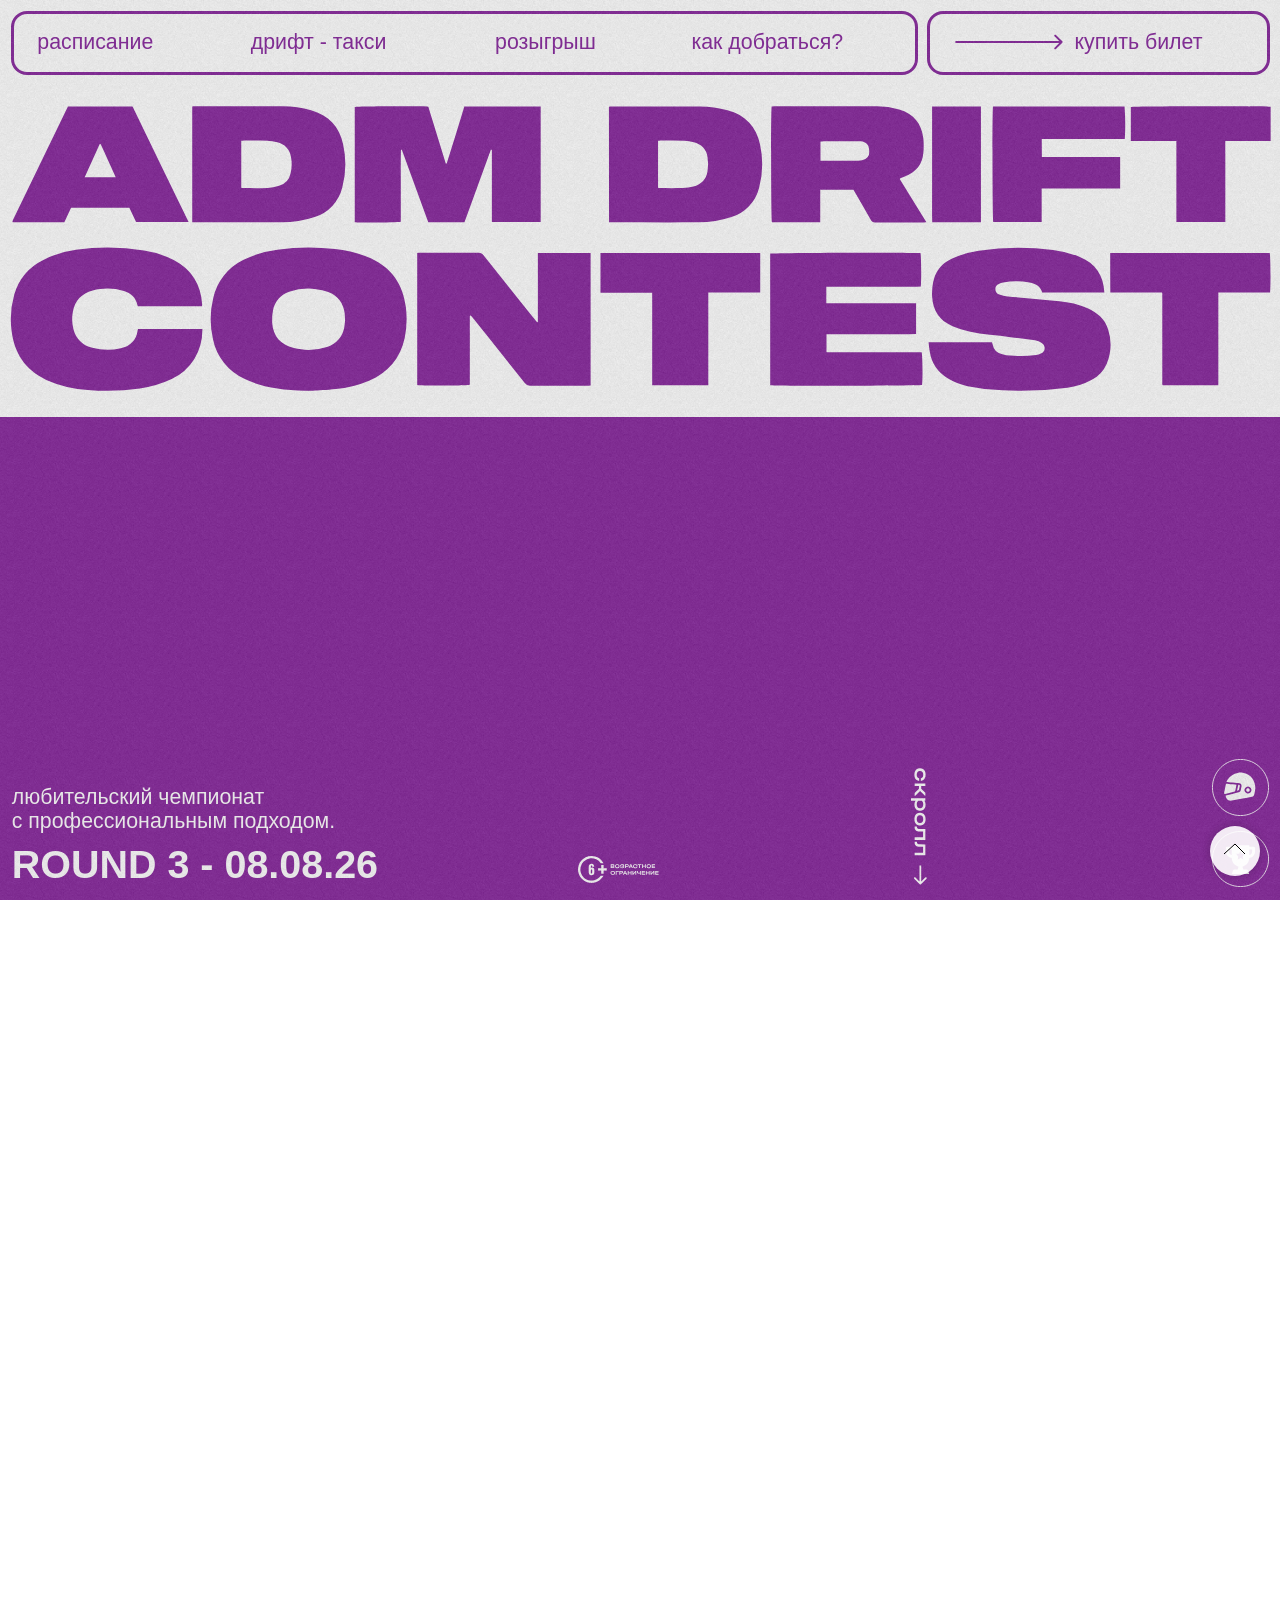
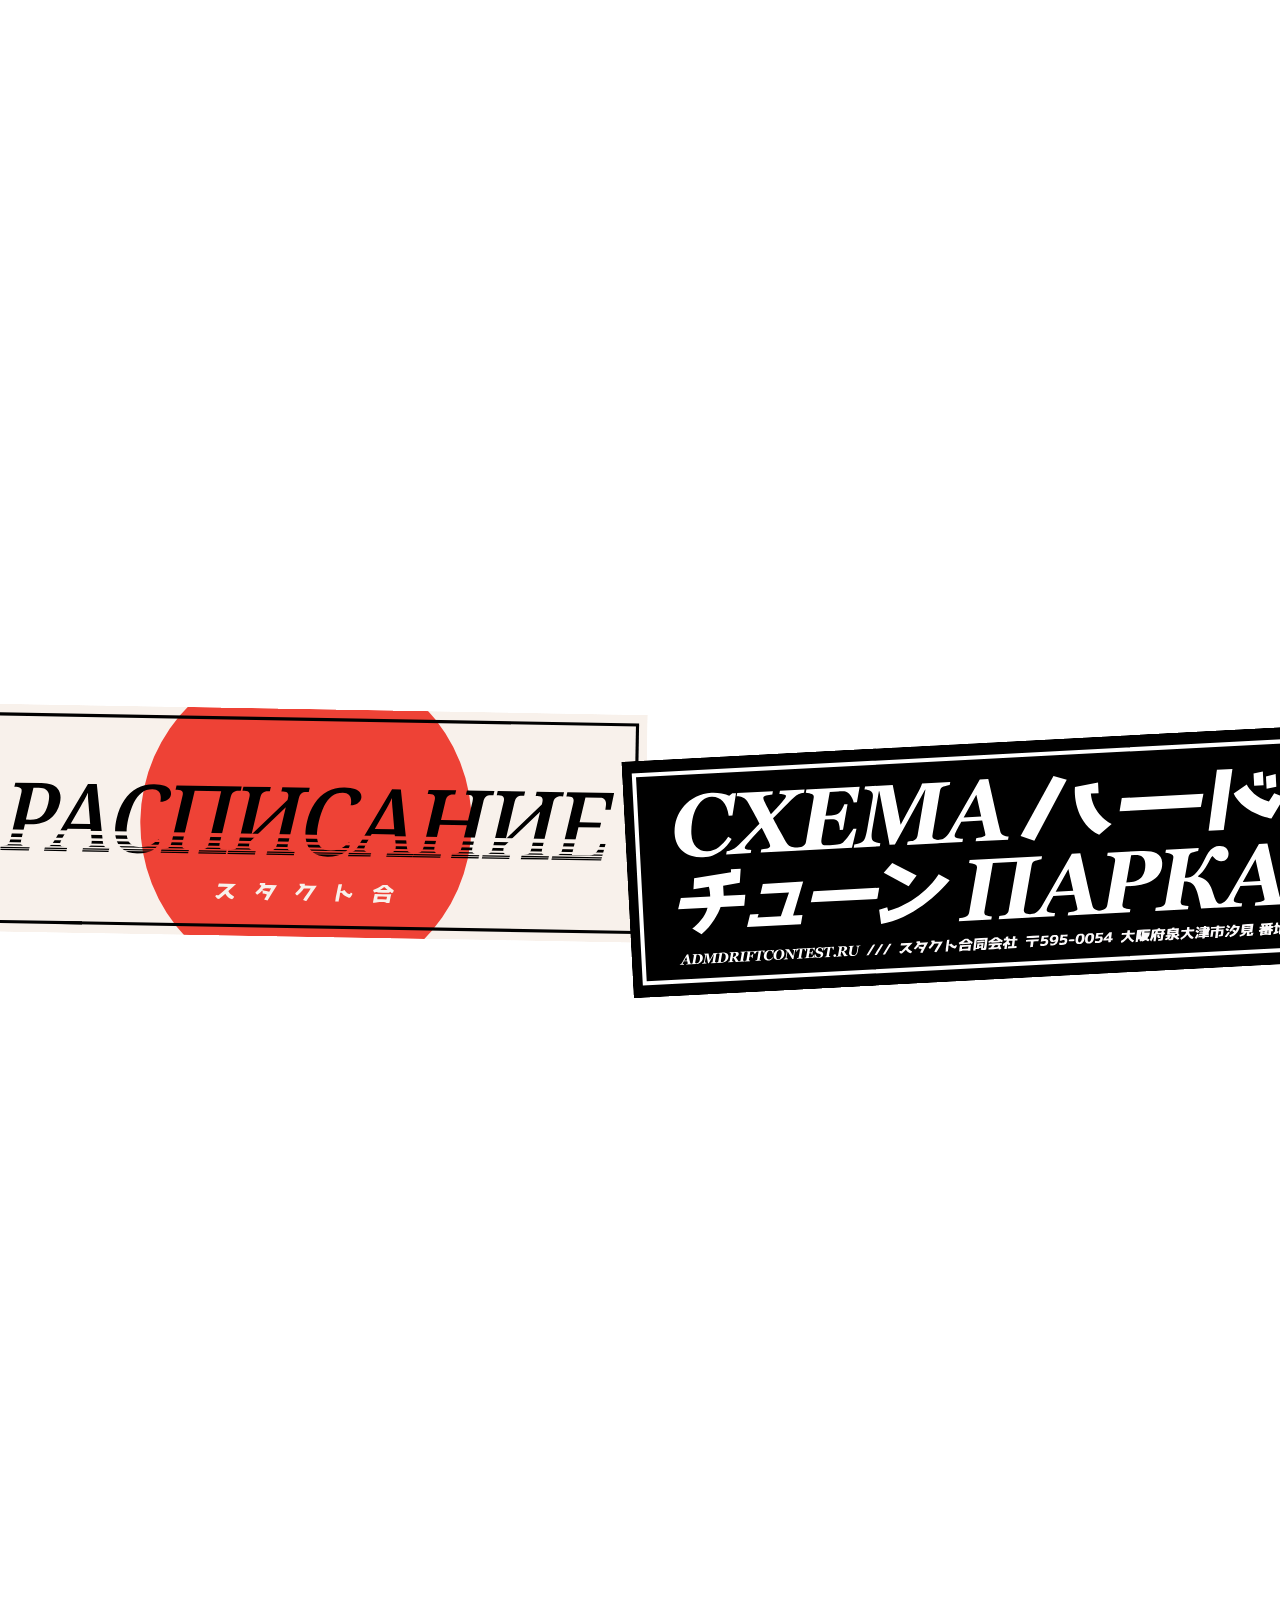
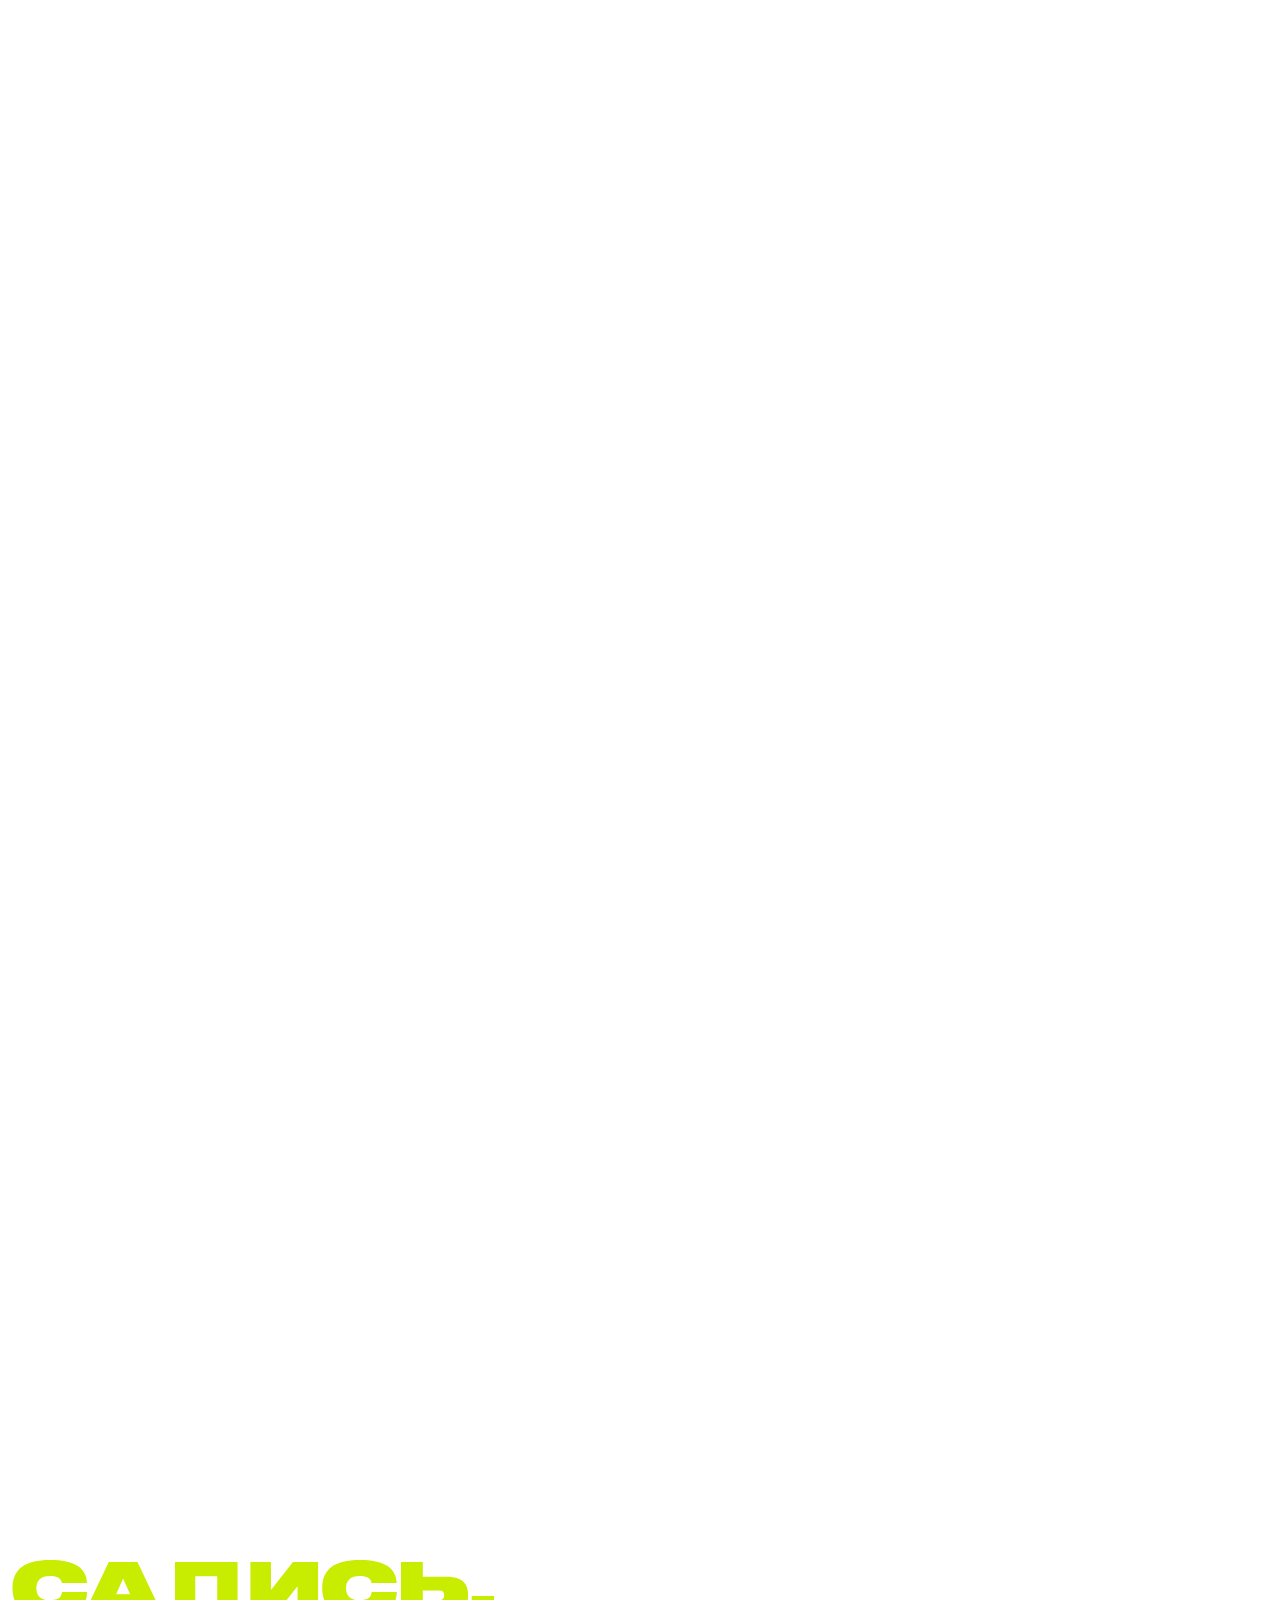
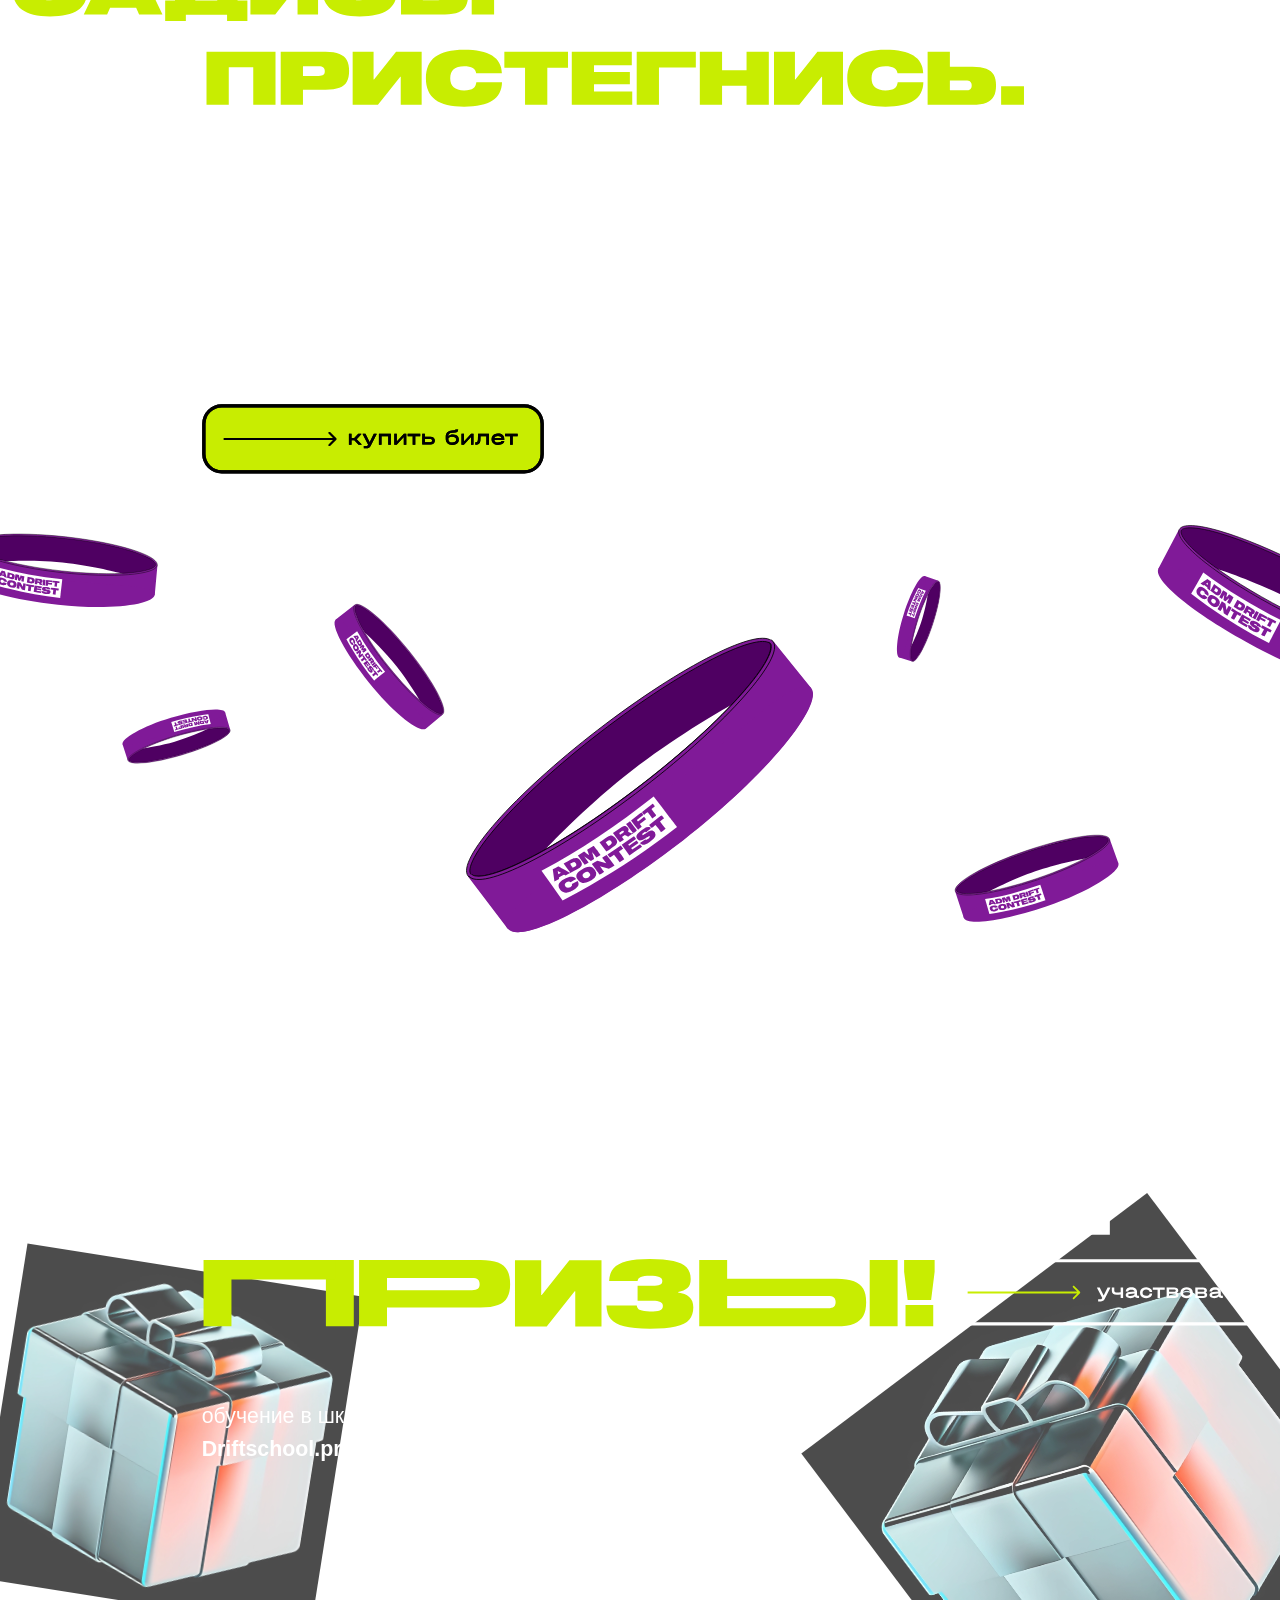
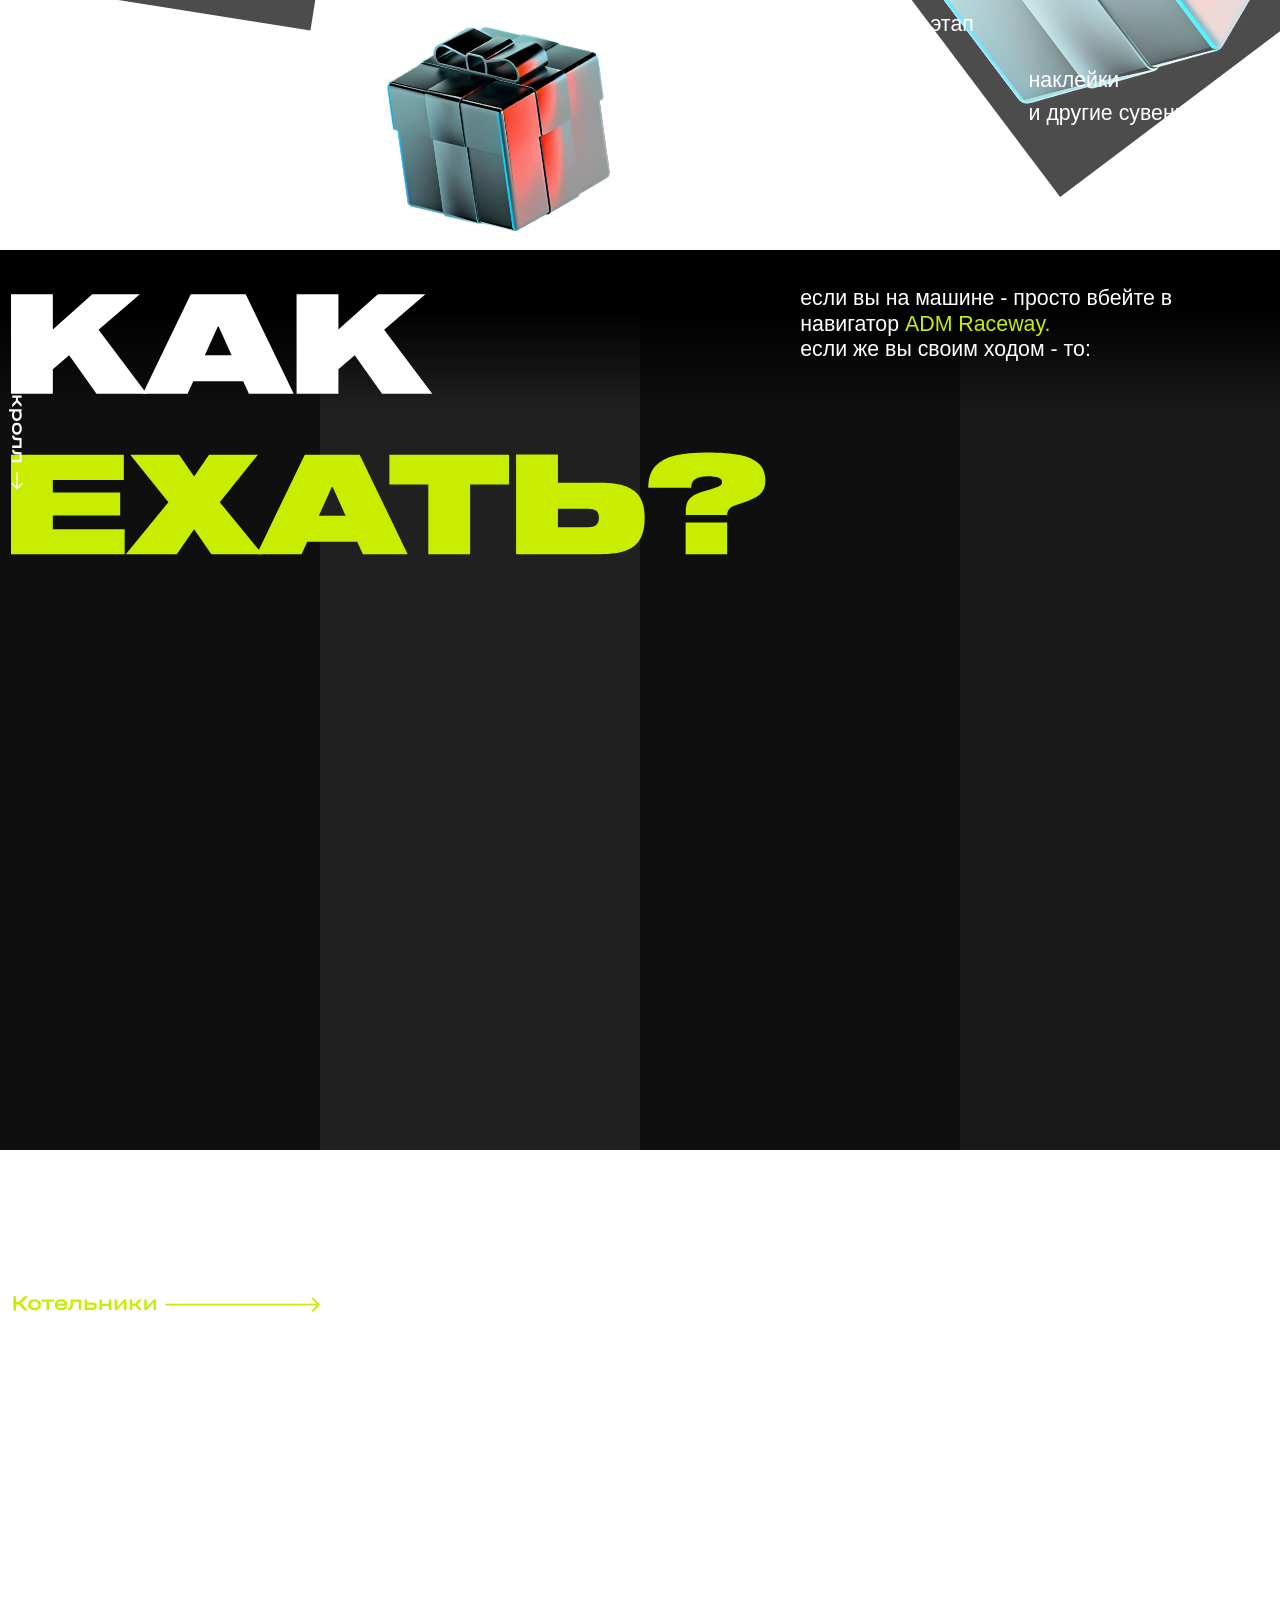
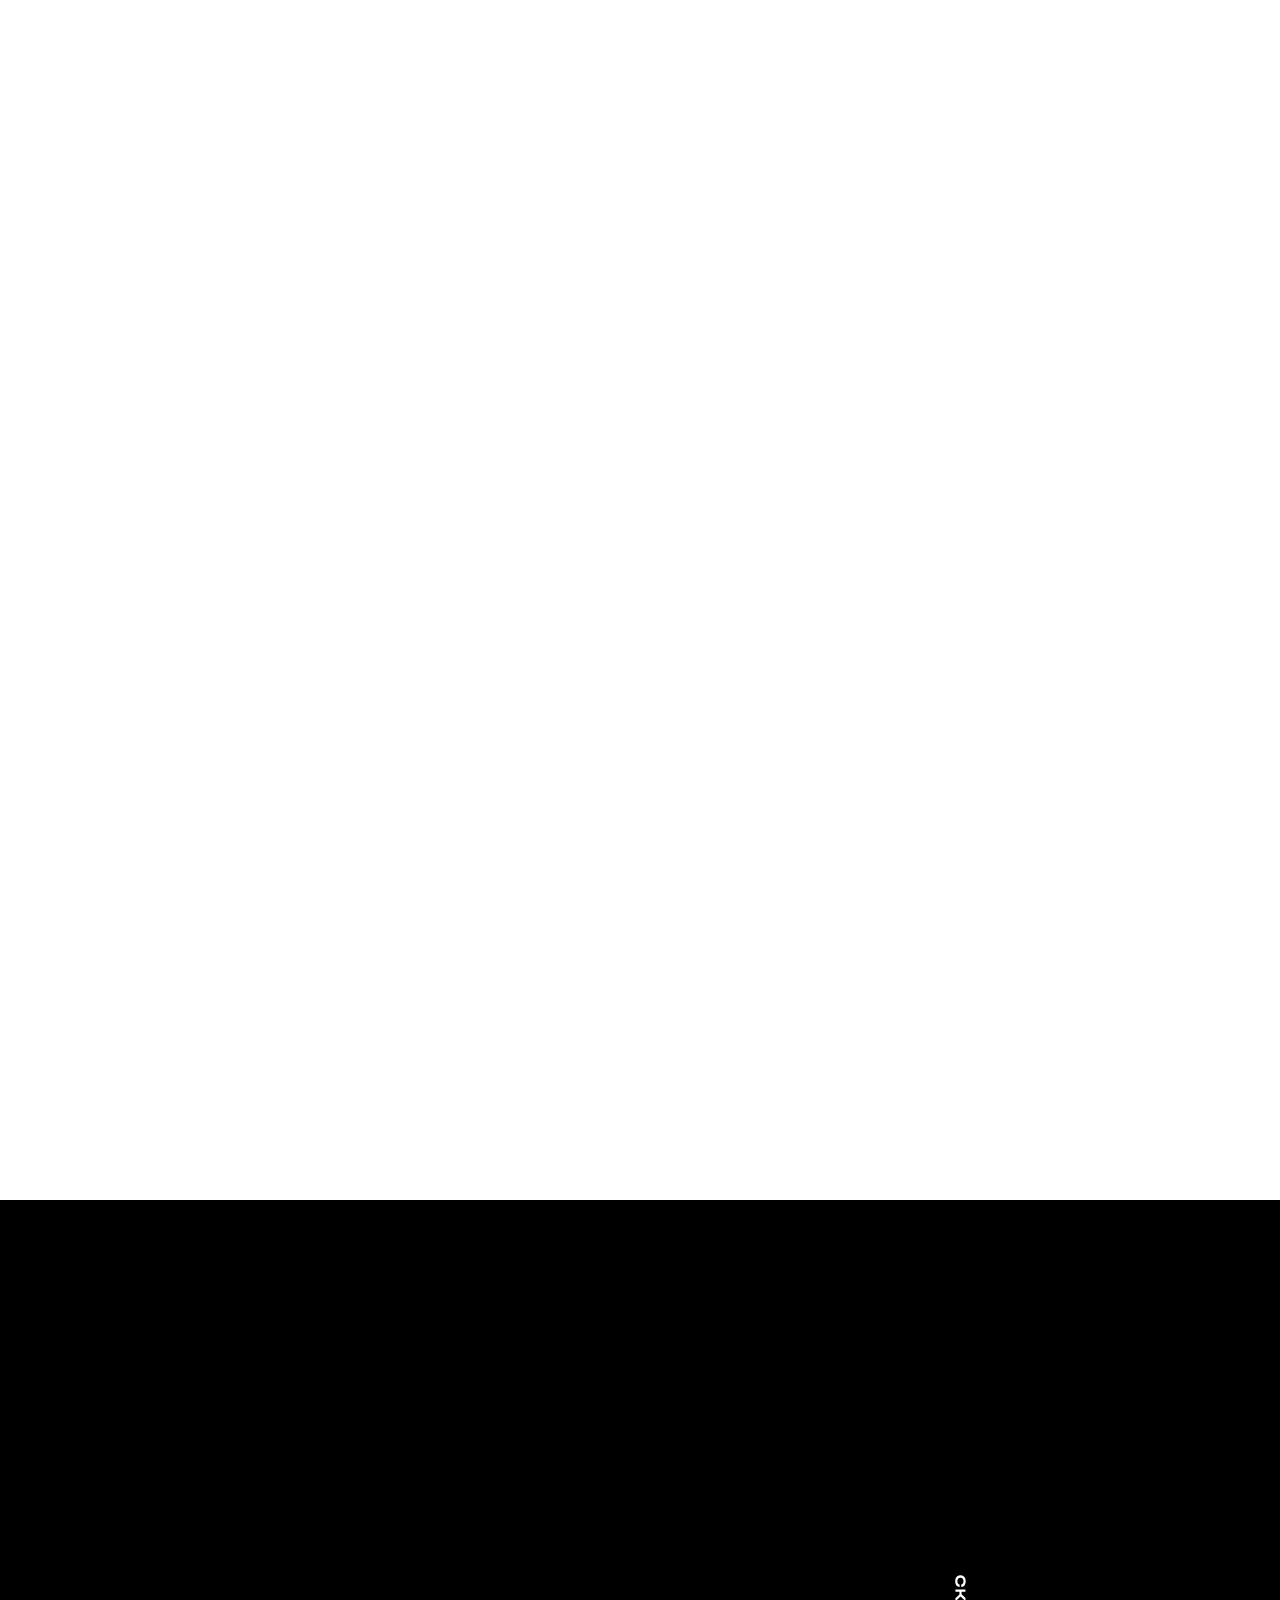
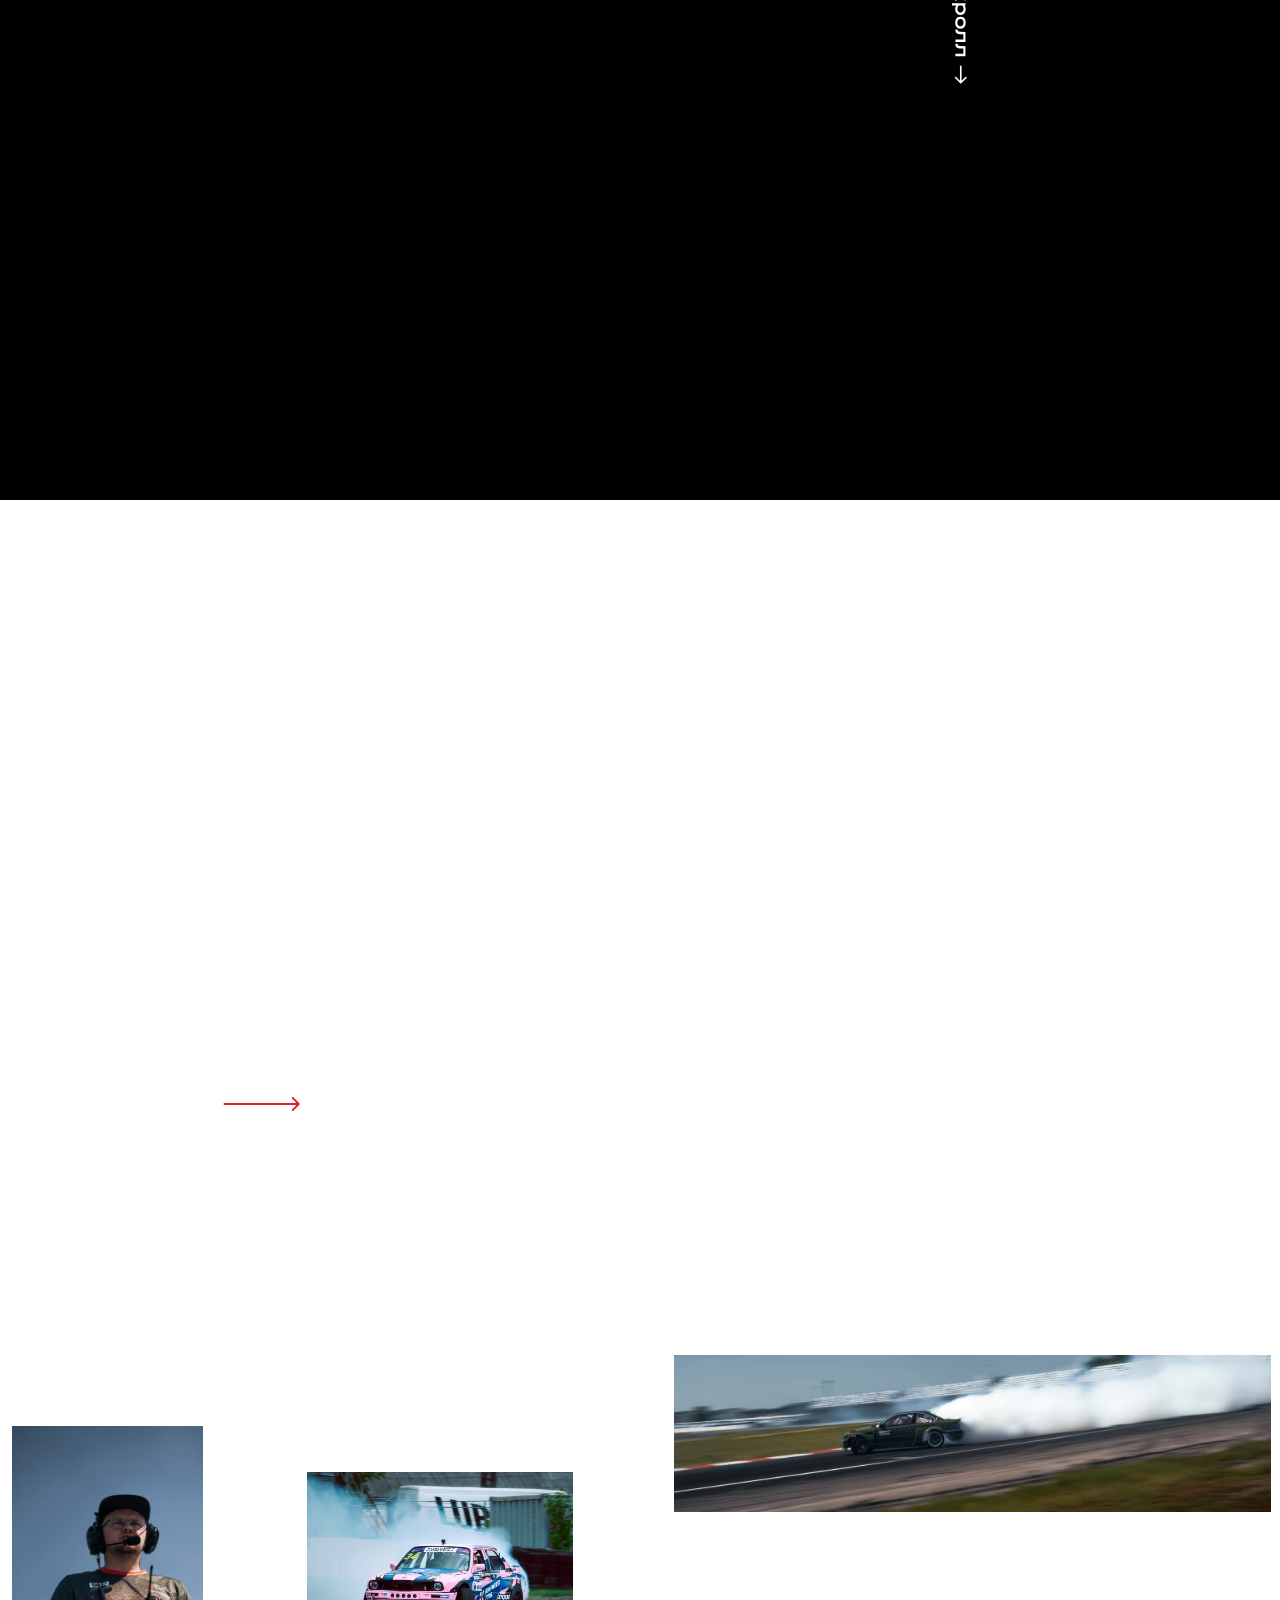
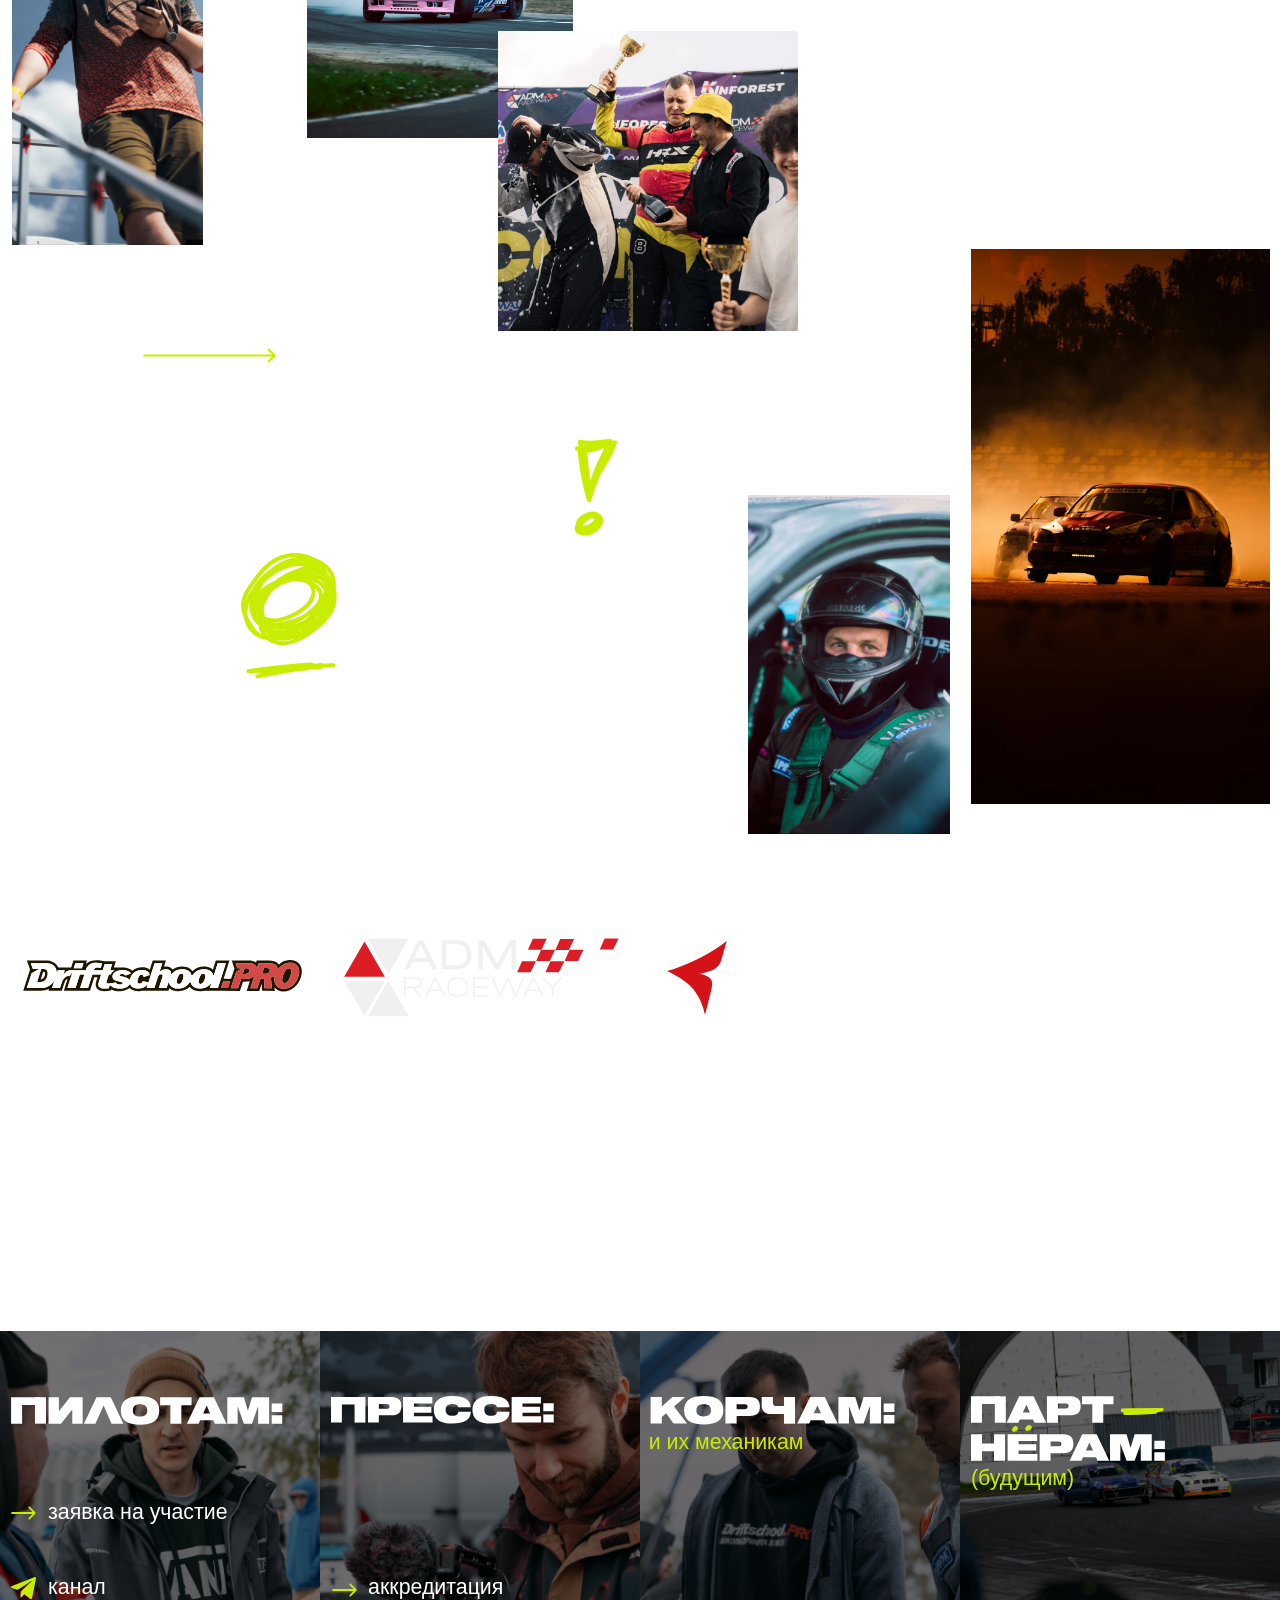
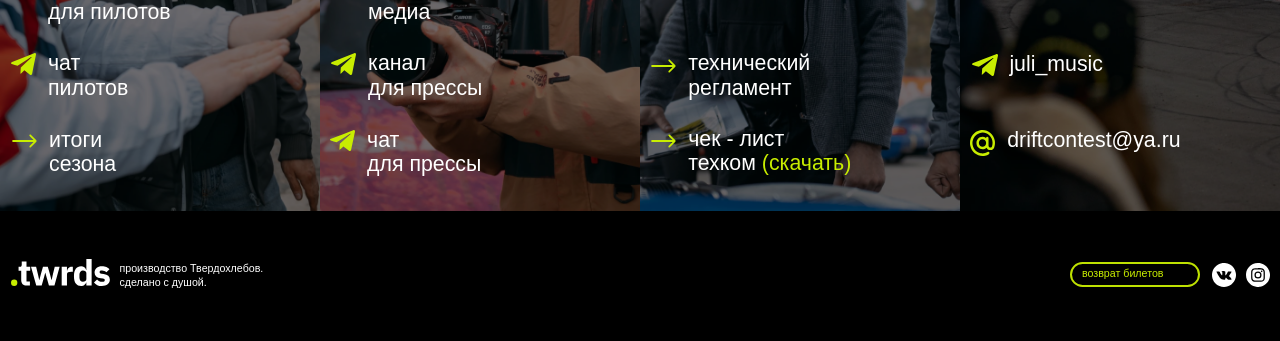
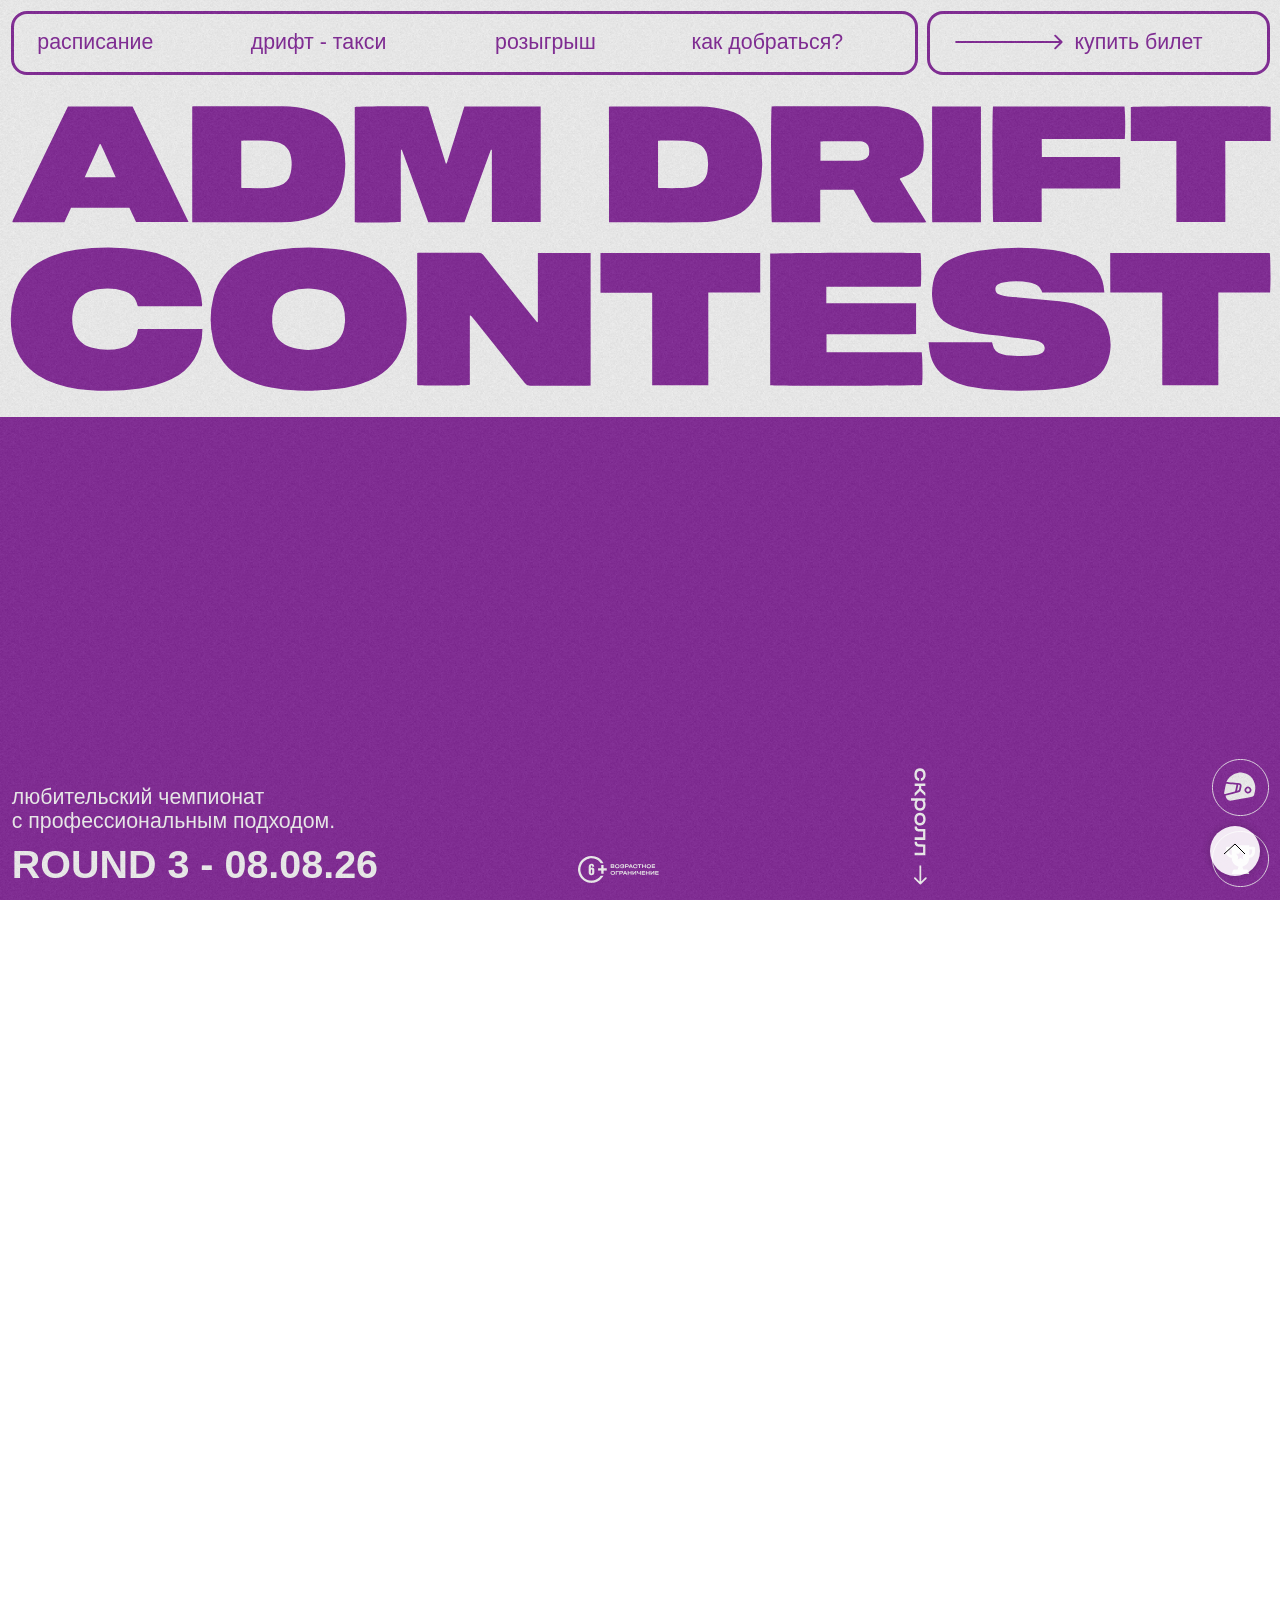
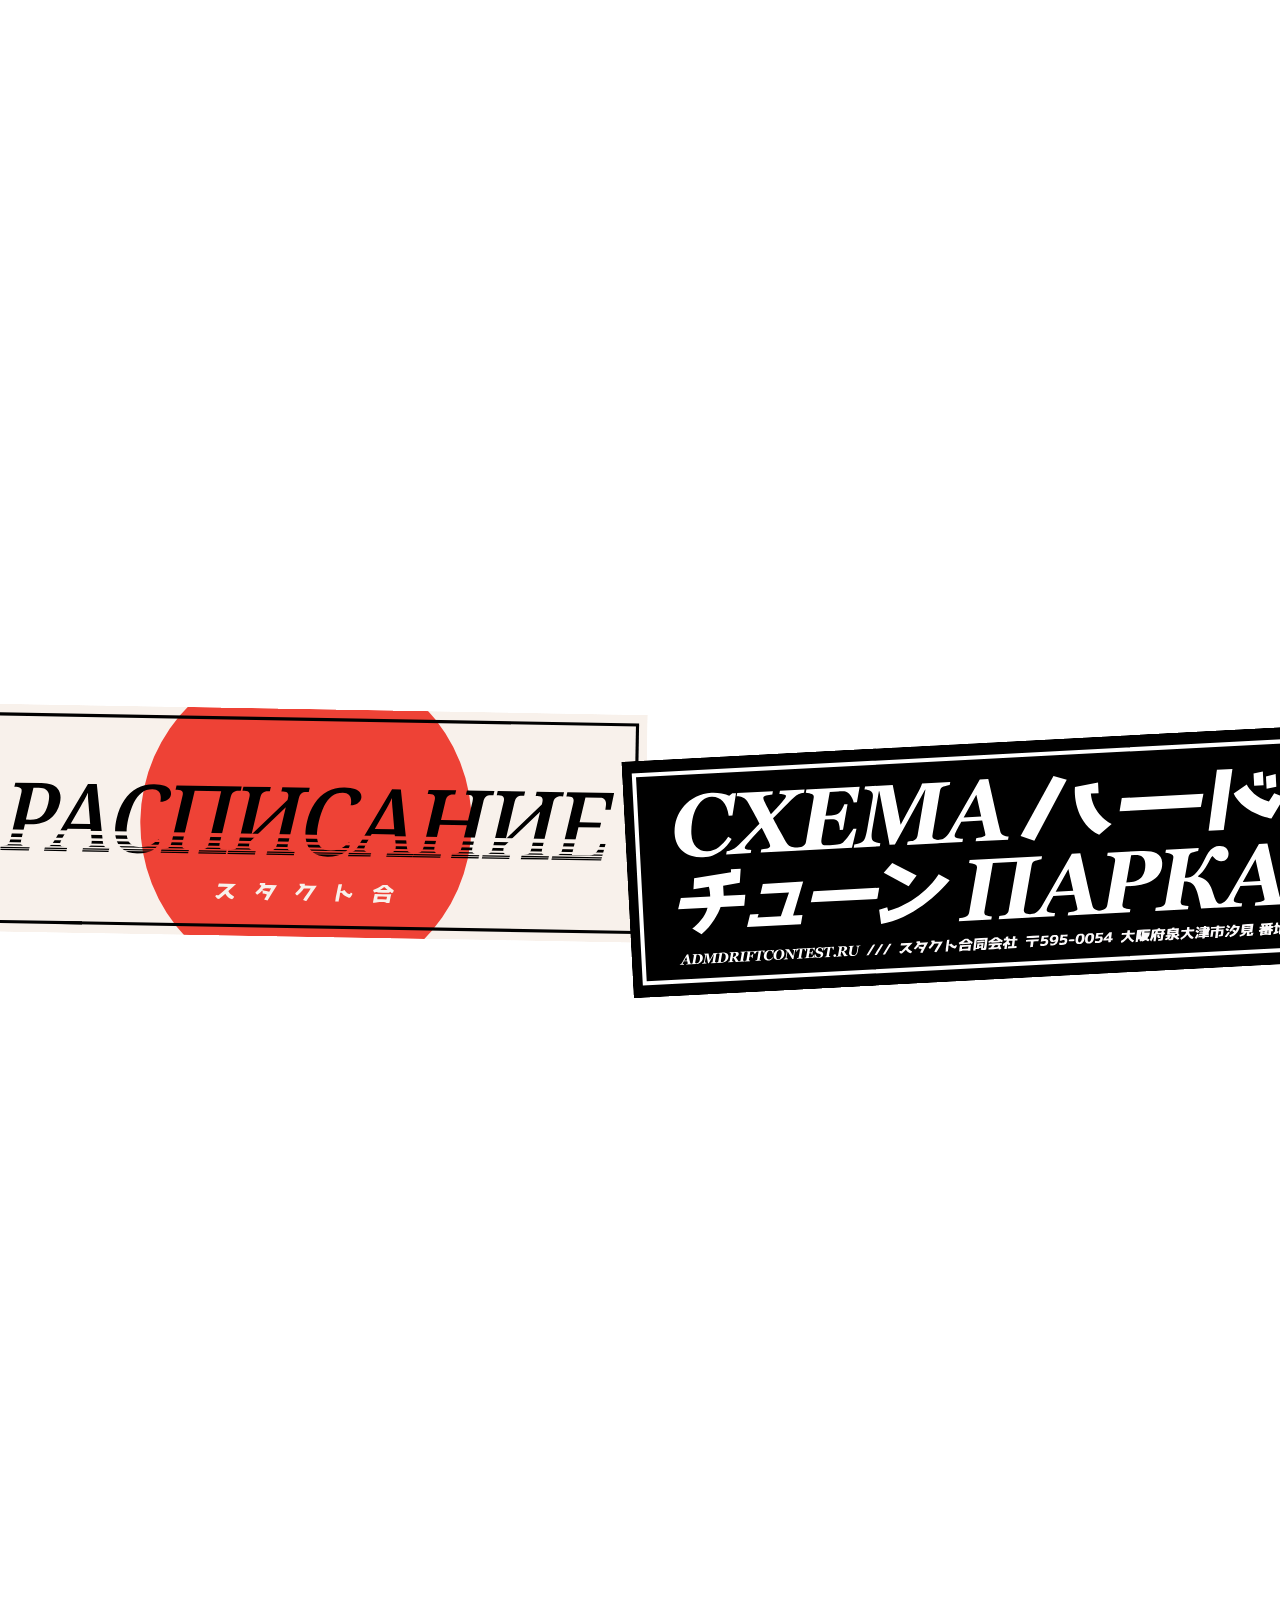
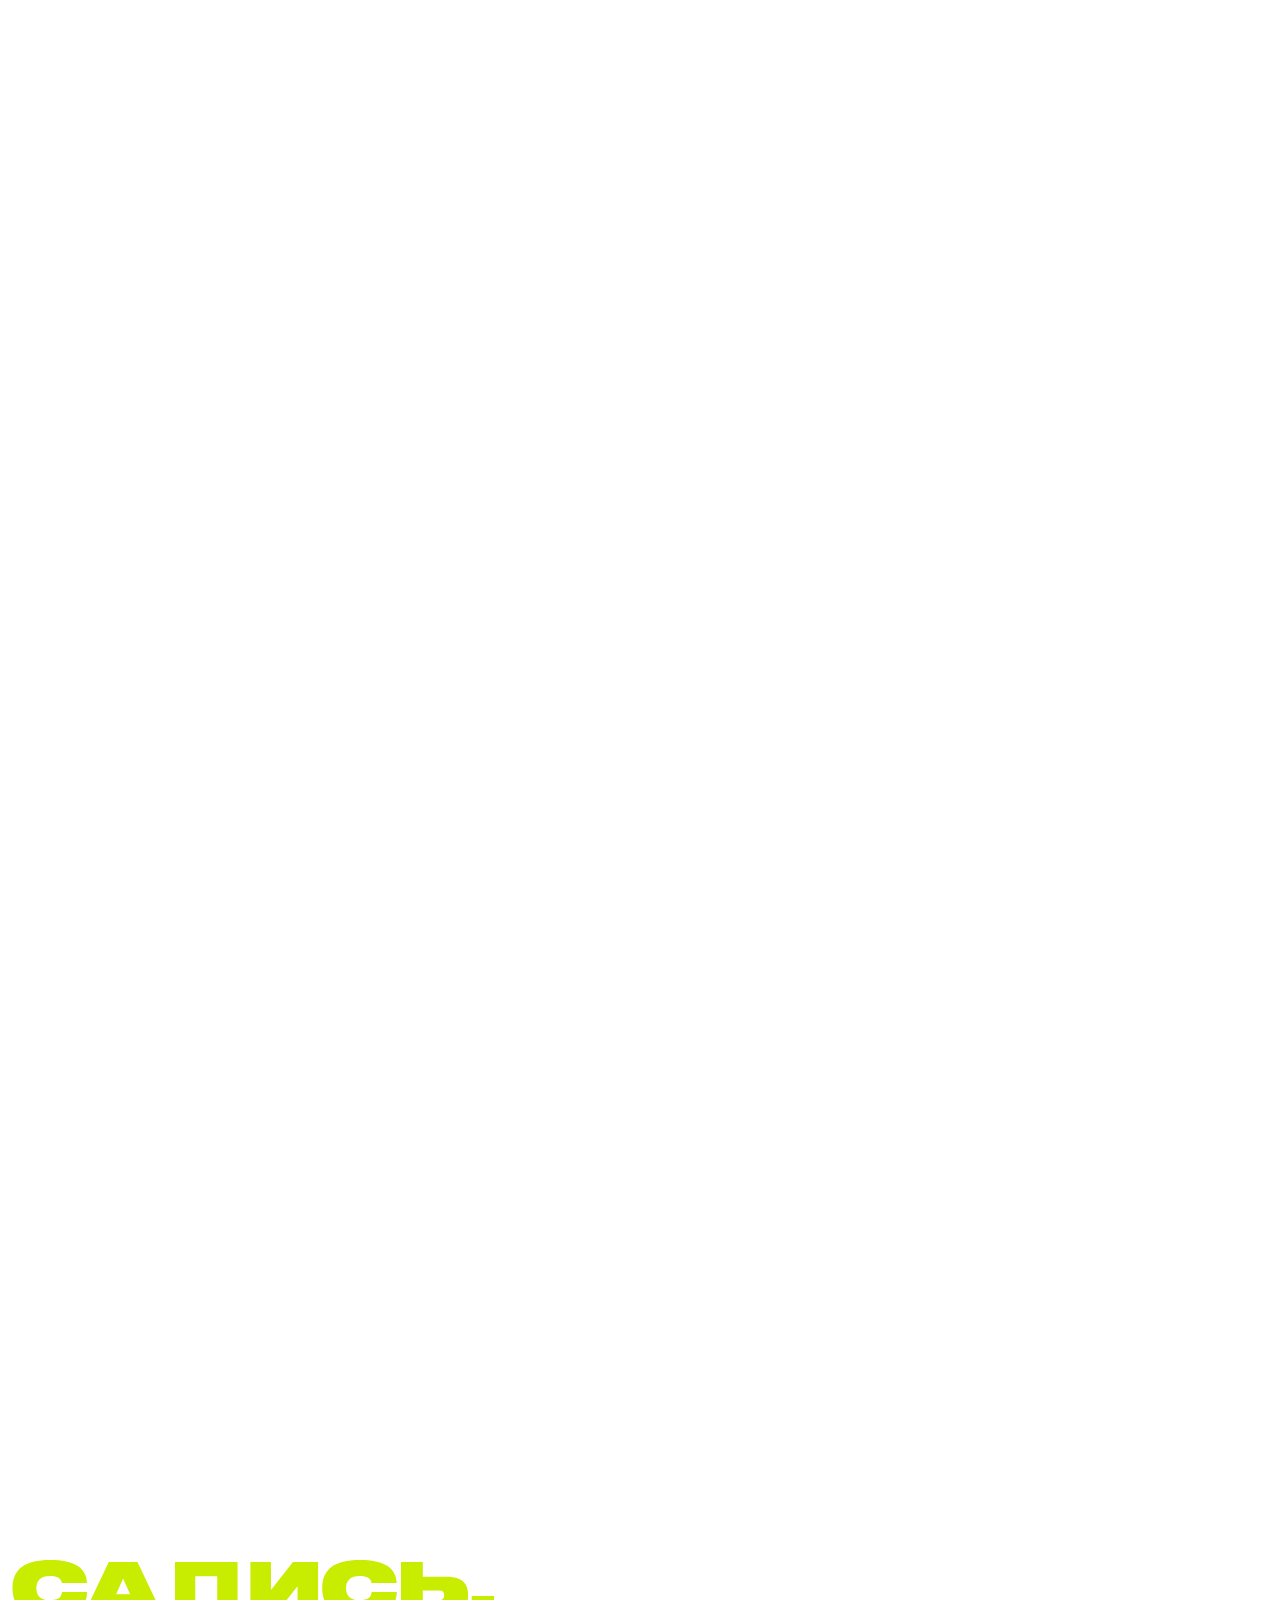
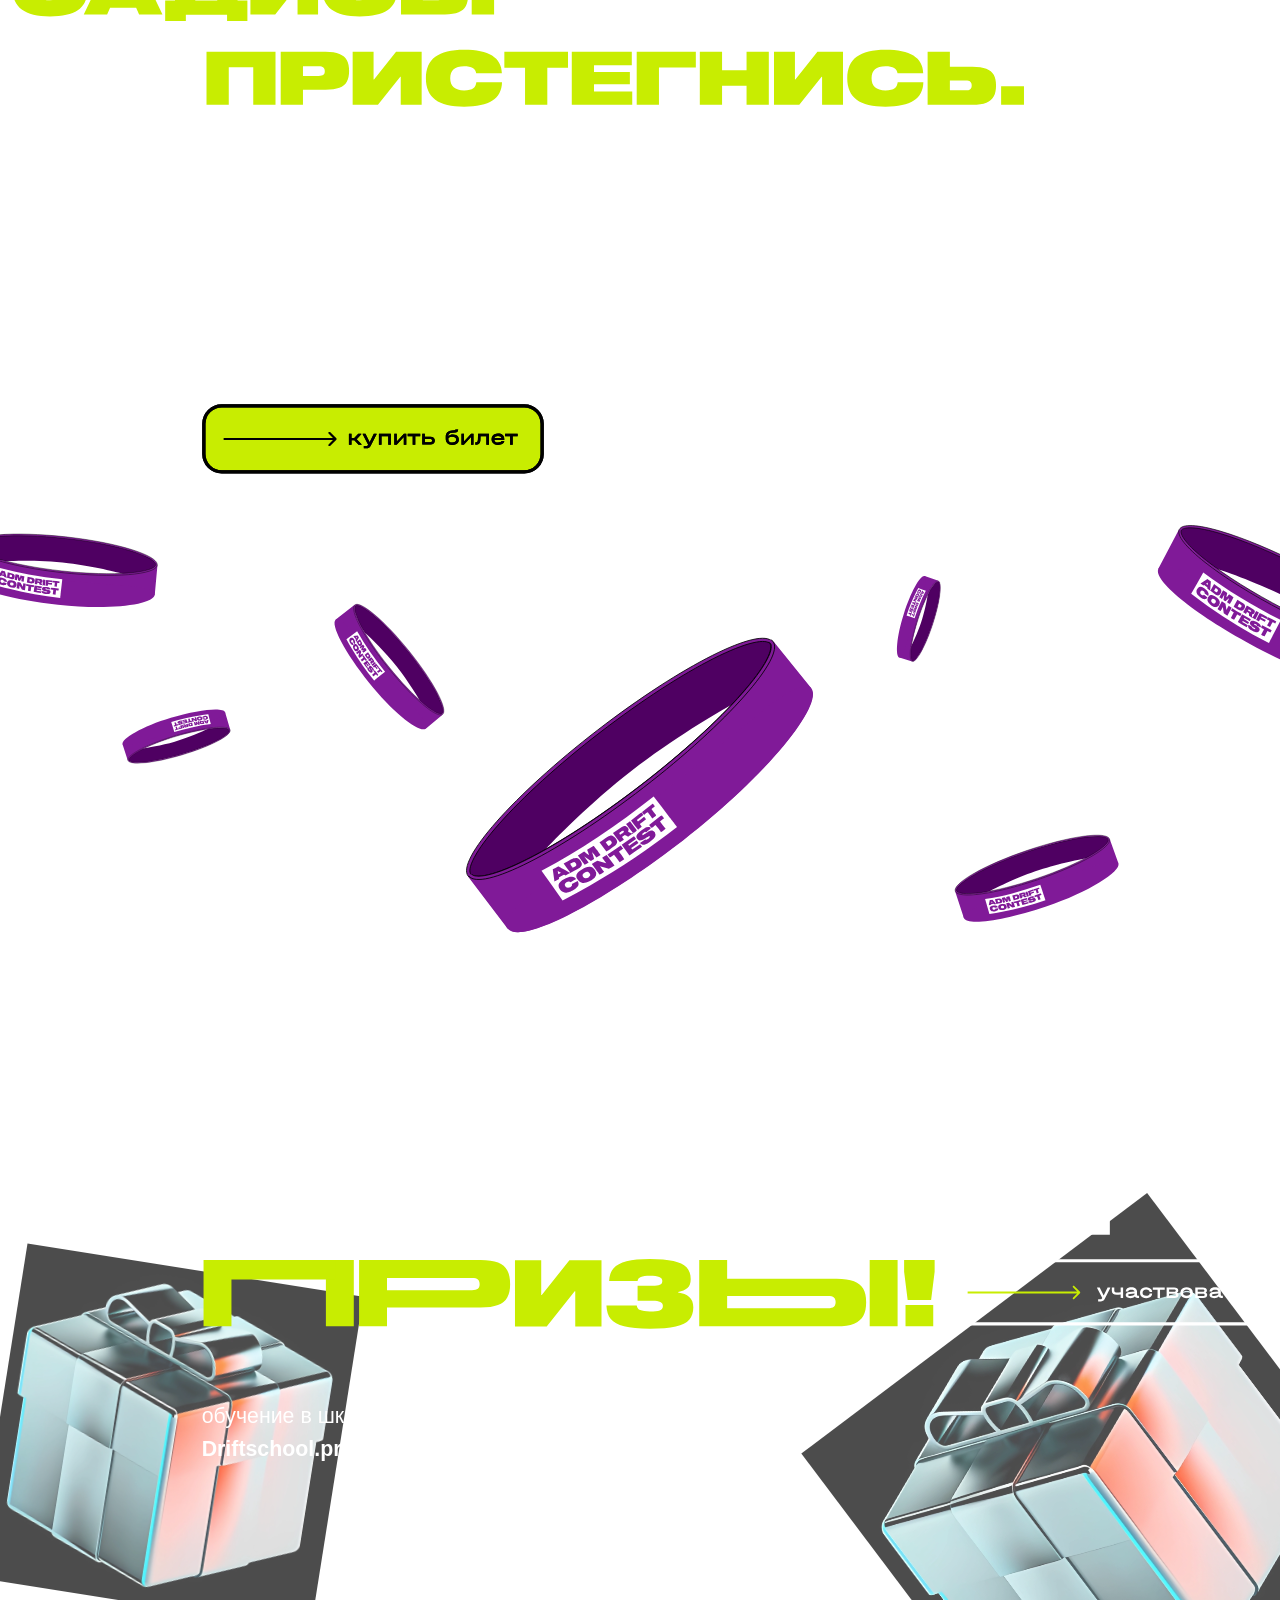
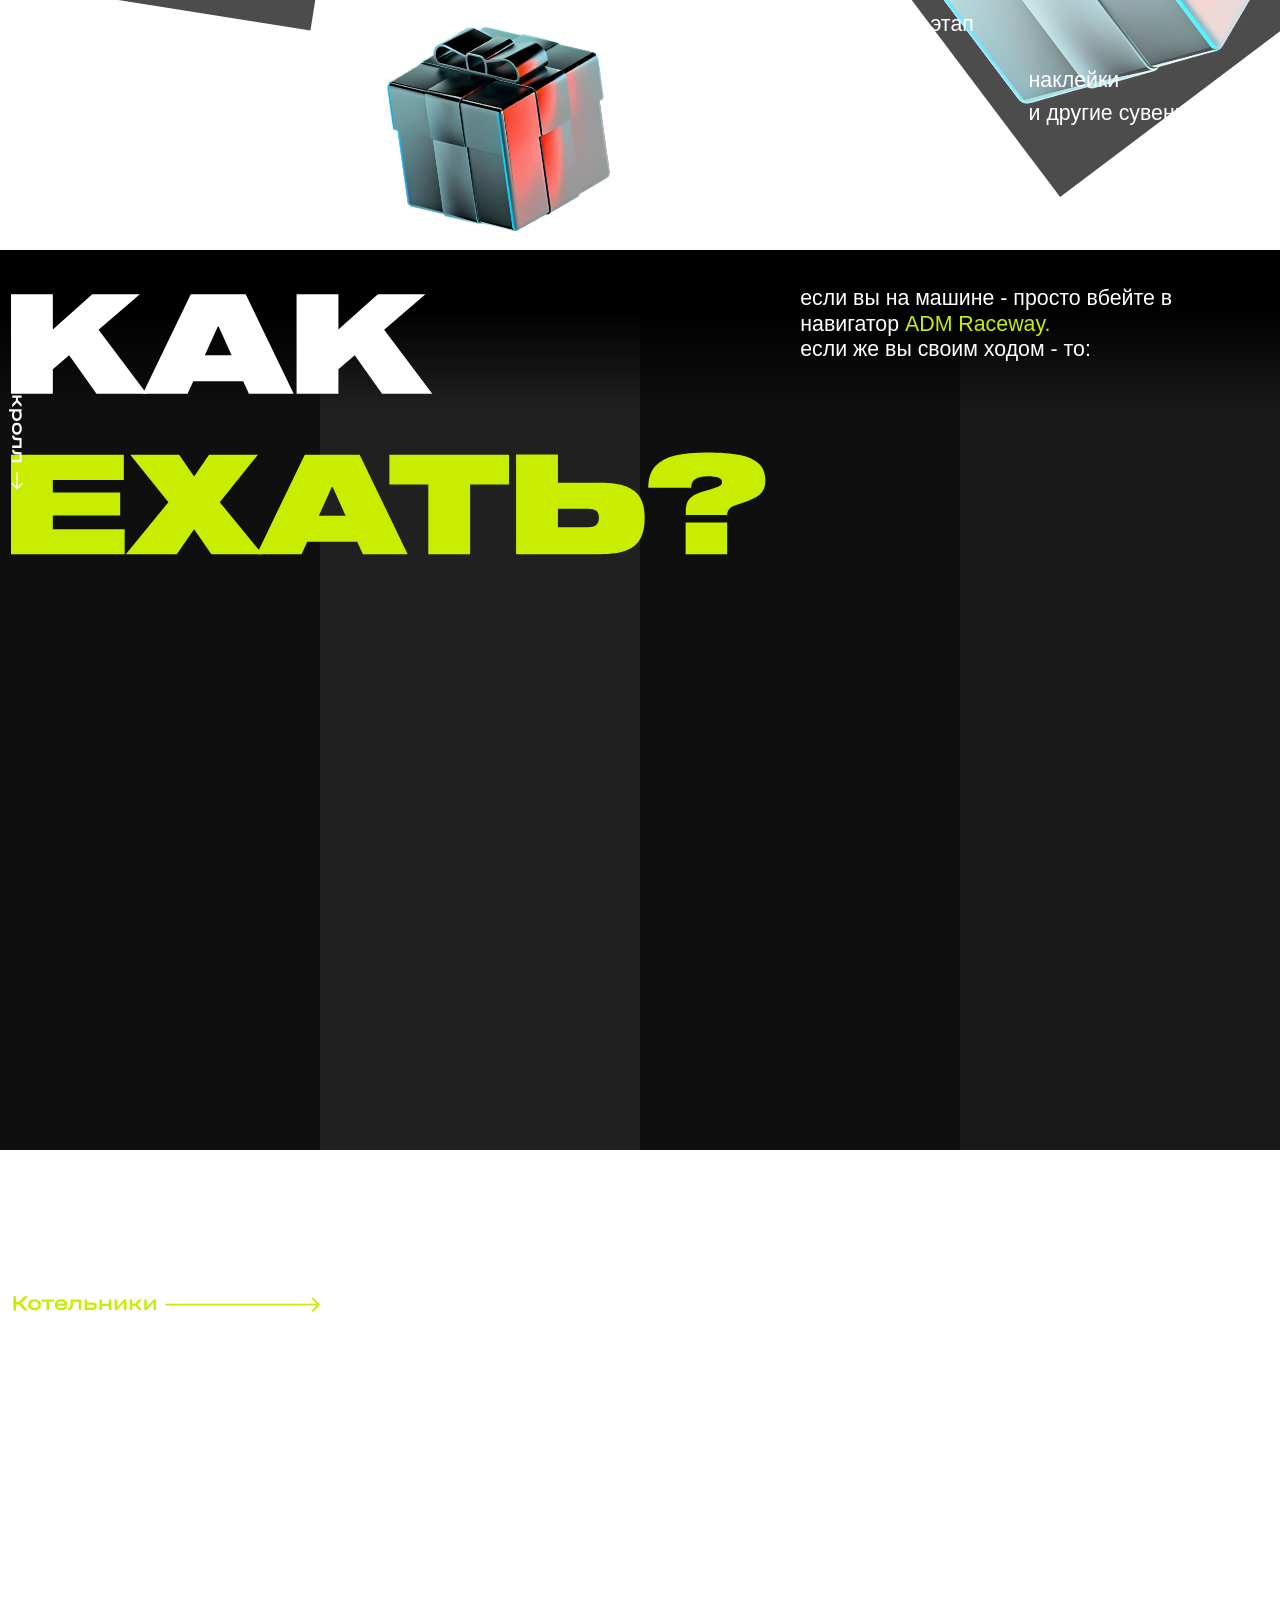
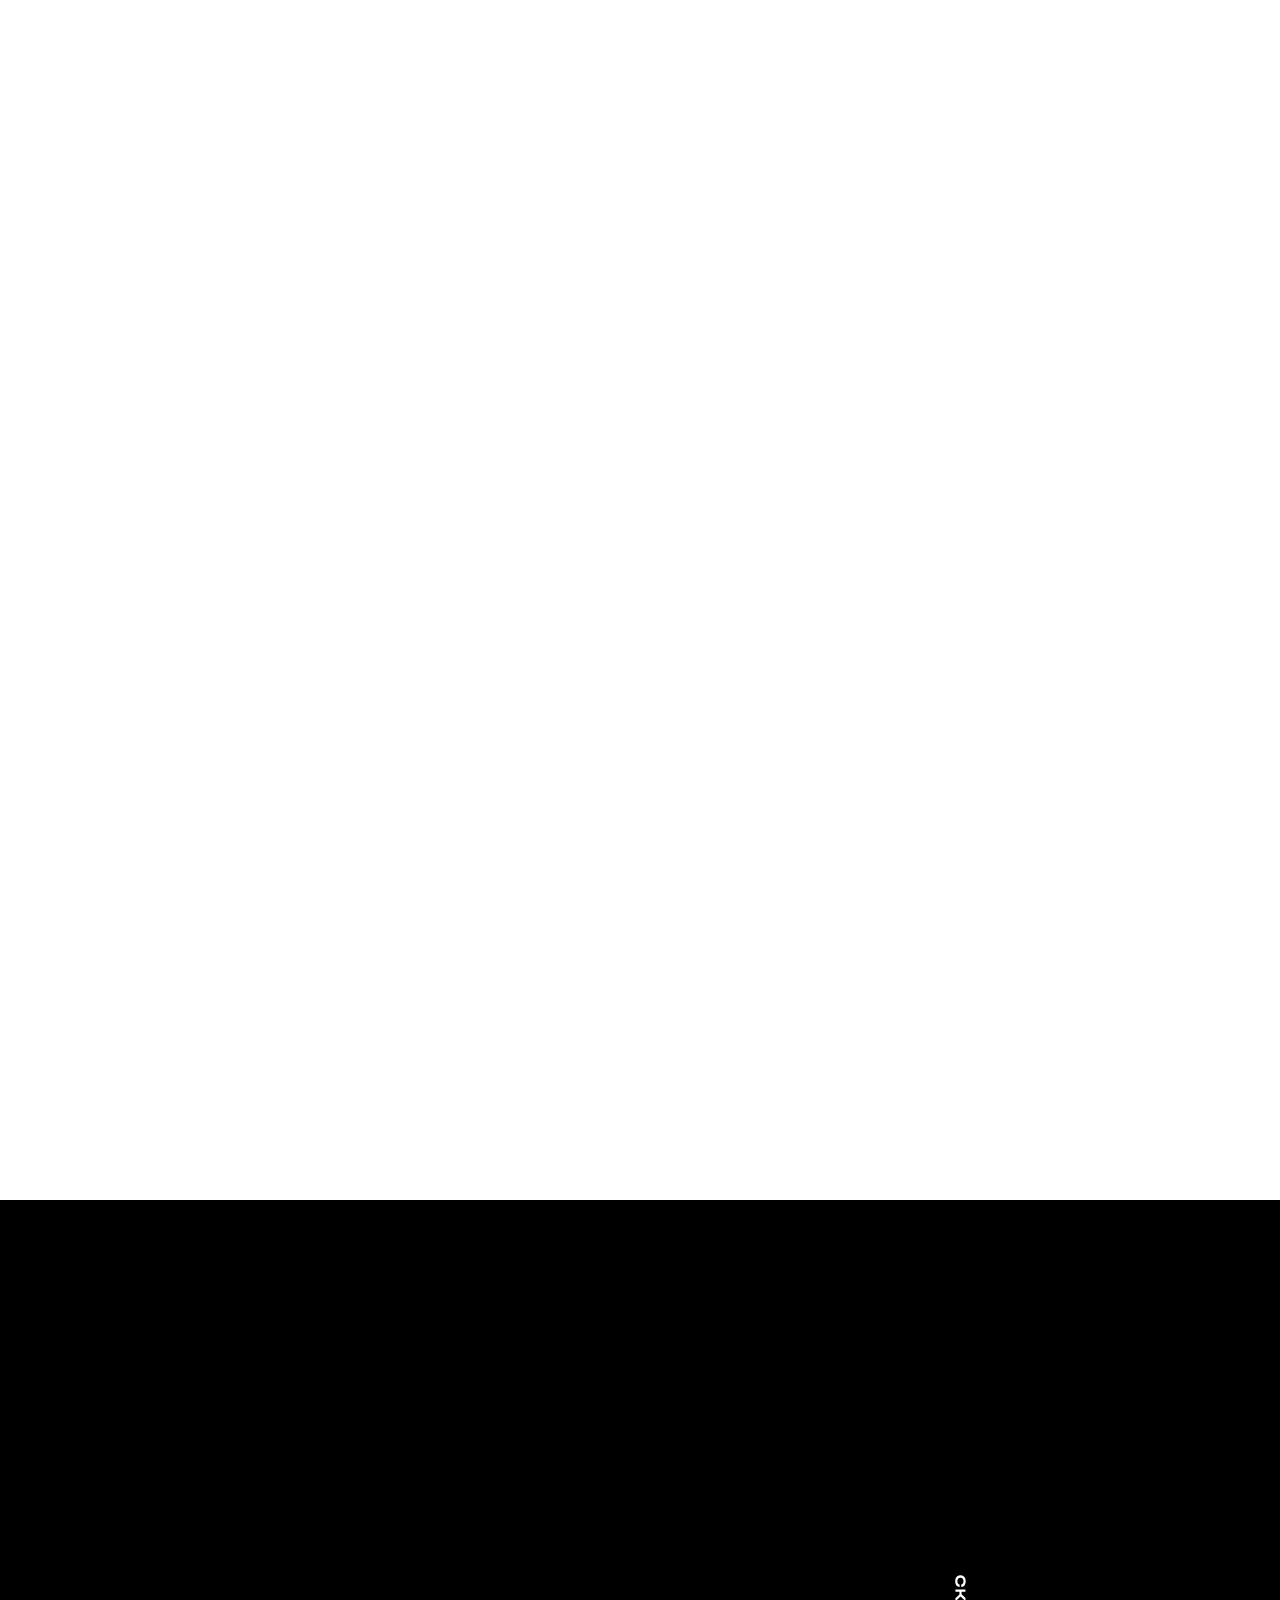
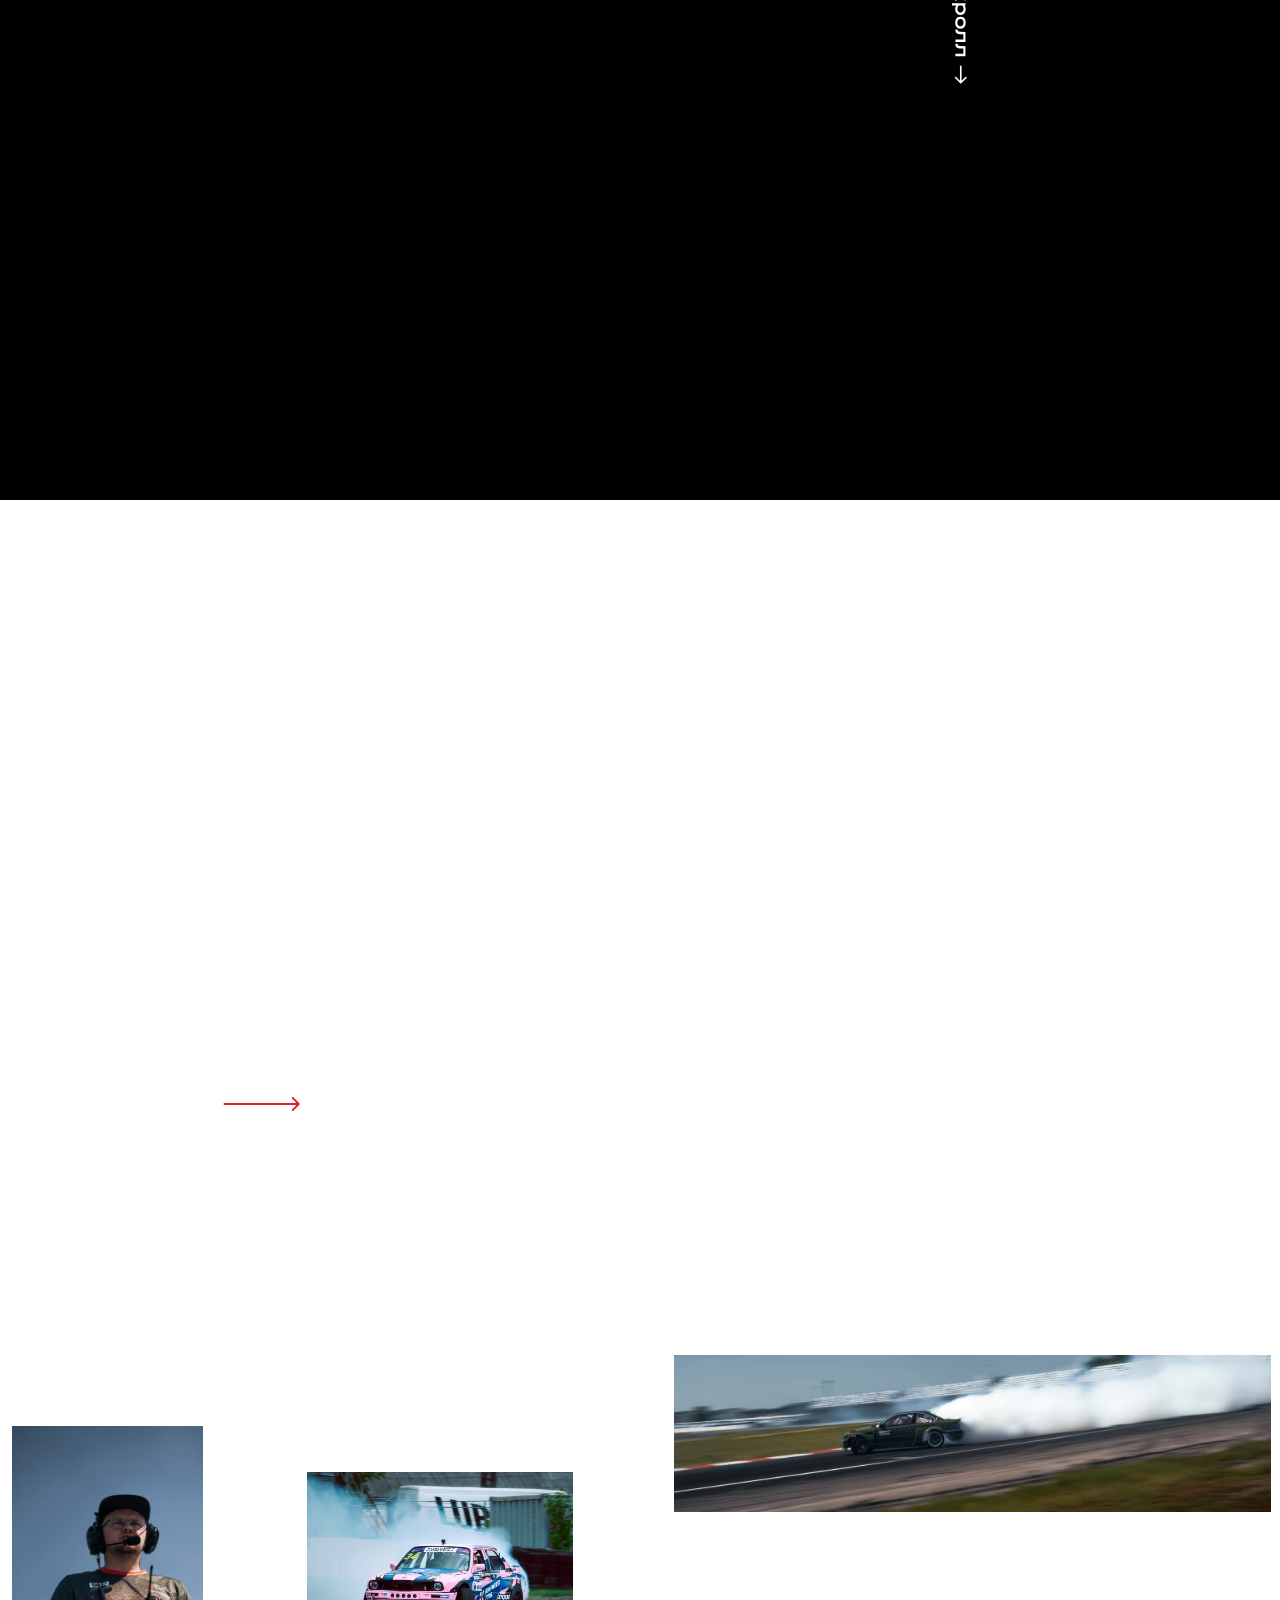
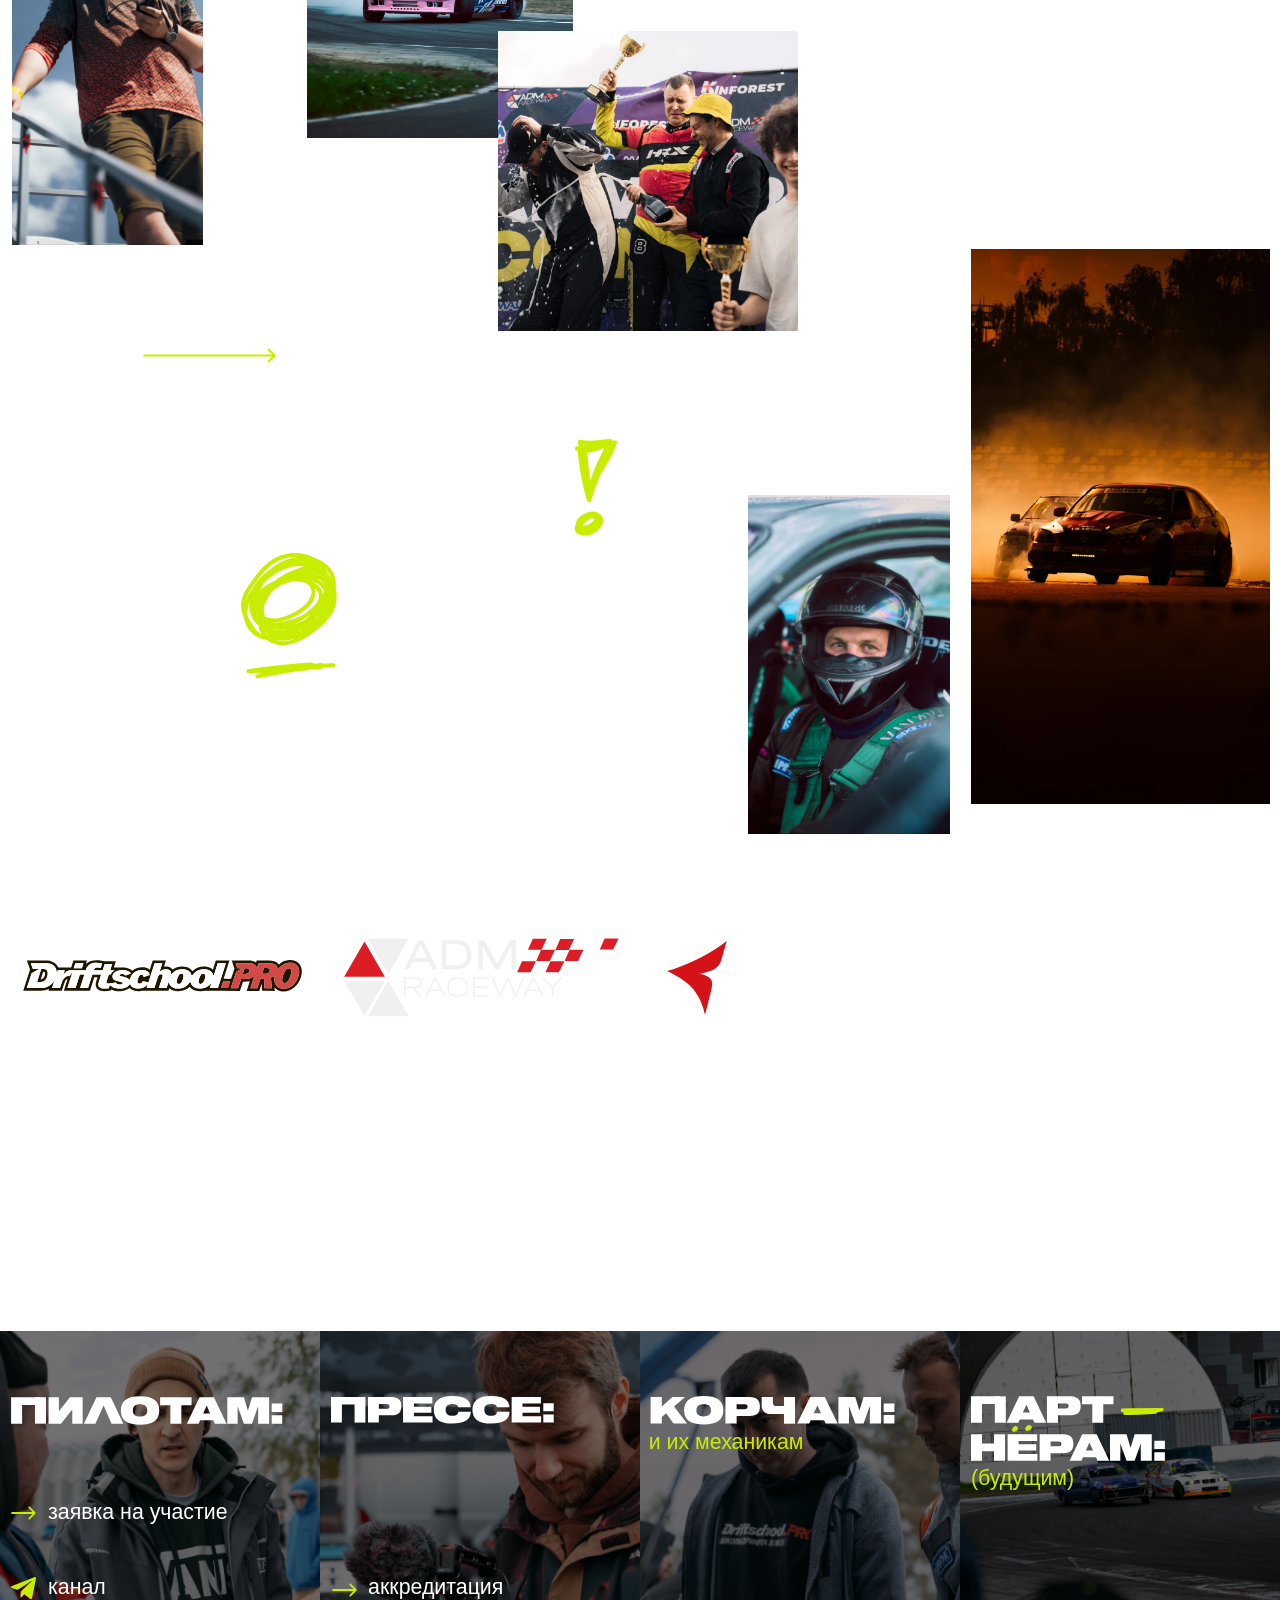
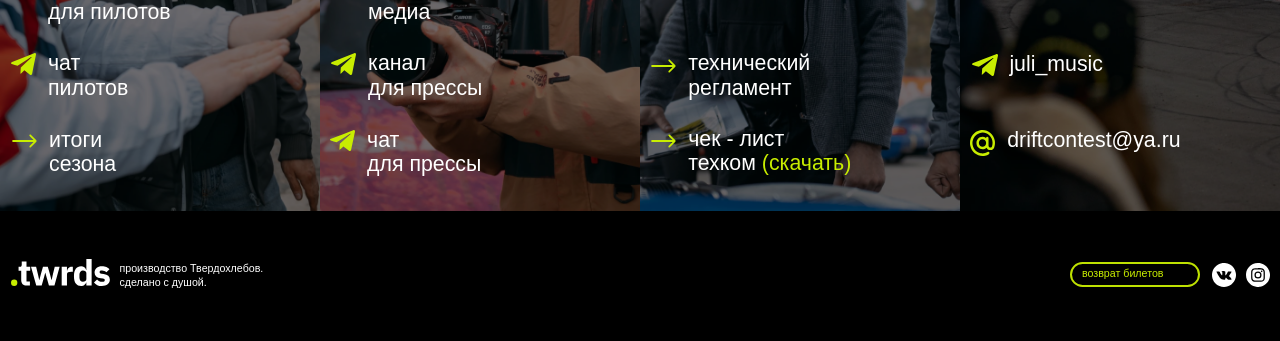
